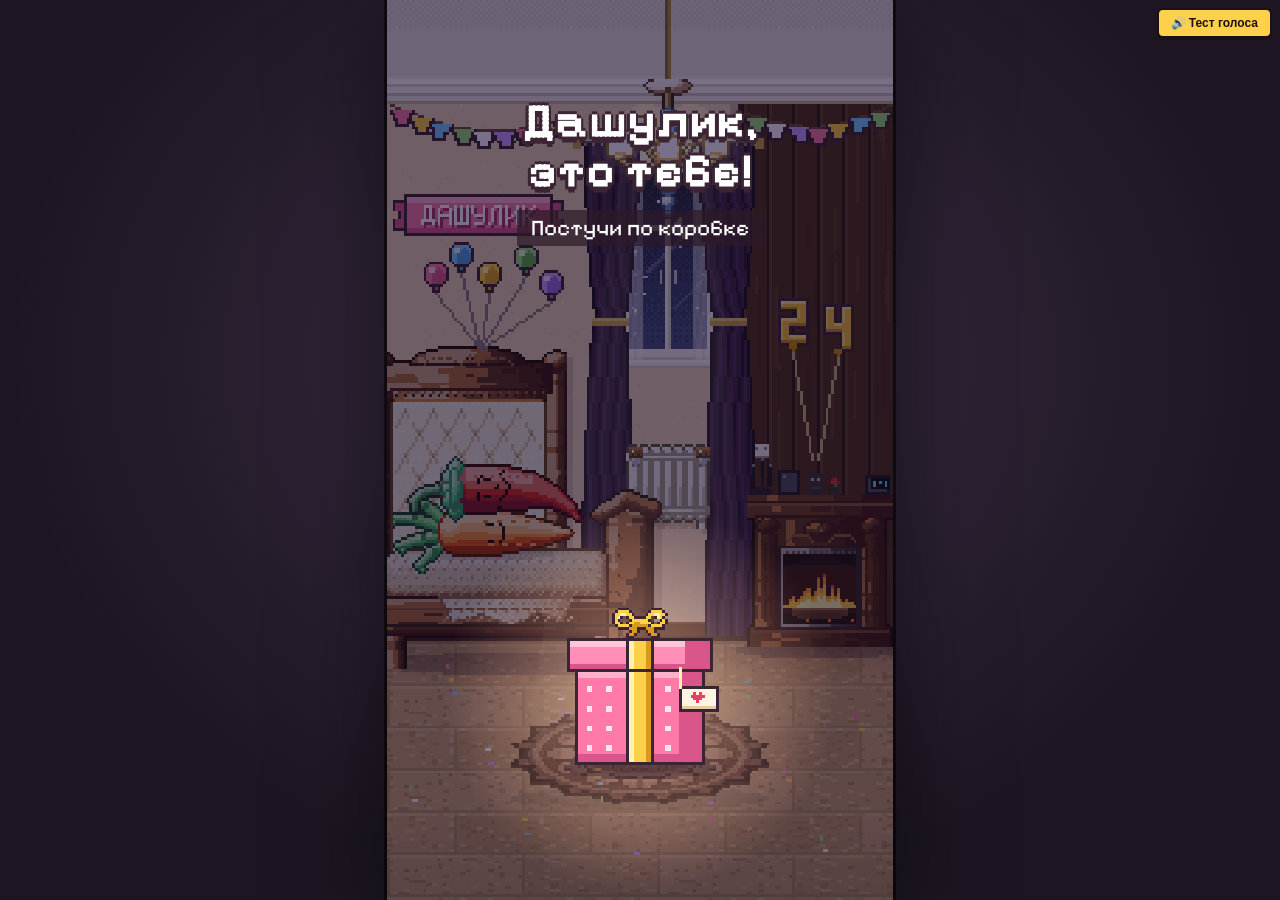
==== fresh.html @ 1e416bcb "Раунд 64: поиск и отладка багов (полноэкранные игры, тапы, меню и таймеры)" ====
<!doctype html>
<html lang="ru"><head><meta charset="utf-8">
<meta name="viewport" content="width=device-width,initial-scale=1,maximum-scale=1,user-scalable=no,viewport-fit=cover">
<meta name="robots" content="noindex, nofollow">
<meta name="theme-color" content="#1d1622"><meta name="apple-mobile-web-app-capable" content="yes"><meta name="mobile-web-app-capable" content="yes">
<meta name="apple-mobile-web-app-status-bar-style" content="black-translucent"><meta name="apple-mobile-web-app-title" content="Абибян">
<link rel="apple-touch-icon" href="apple-touch-icon.png">
<title>Абибян — 21.11 (чистый запуск)</title>
<style>@font-face{font-family:'Pixelify Sans';font-style:normal;font-weight:400;font-display:block;src:url([data-uri]) format('woff2')}@font-face{font-family:'Pixelify Sans';font-style:normal;font-weight:700;font-display:block;src:url([data-uri]) format('woff2')}
:root{--u:2px;--ink:#3b2433;--cream:#fff4e2;--cream2:#f6e3c6;--cream3:#e8cba5;--yel:#ffd04a;--yelD:#d99a1e;--grn:#6cc24a;--grnD:#3f8f3a;--red:#ef5a5a;--redD:#b83a3a;--blu:#59a8ef;--bluD:#2f6fbf;--pur:#9a7ad8;--purD:#6a4ab0}
*{box-sizing:border-box;-webkit-tap-highlight-color:transparent;-webkit-touch-callout:none!important;-webkit-user-select:none!important;user-select:none!important}
input,textarea{-webkit-user-select:text!important;user-select:text!important}
html,body{margin:0;height:100%;min-height:100%;min-height:var(--vh,100%);overflow:hidden;overscroll-behavior:none;background:#1d1622;touch-action:none;-webkit-user-select:none!important;user-select:none!important;-webkit-touch-callout:none!important}
body{font-family:'Pixelify Sans','Trebuchet MS',monospace;color:var(--ink)}
#app{position:fixed;top:0;left:0;right:0;bottom:0;width:100vw;width:100%;height:100%;height:var(--vh,100%);min-height:var(--vh,100%);padding:0!important;margin:0!important;overflow:hidden;background:#1d1622;display:flex;align-items:center;justify-content:center;-webkit-touch-callout:none!important;-webkit-user-select:none!important;user-select:none!important}
#app:before{display:none!important}
#stage{position:absolute!important;top:0!important;left:0!important;right:0!important;bottom:0!important;width:100vw!important;width:100%!important;height:100%!important;height:var(--vh,100%)!important;min-height:var(--vh,100%)!important;max-width:none!important;max-height:none!important;margin:0!important;padding:0!important;box-shadow:none!important;background:#1d1622!important;overflow:hidden;touch-action:none;-webkit-touch-callout:none!important;-webkit-user-select:none!important;user-select:none!important}
#cv{position:absolute!important;top:0!important;left:0!important;right:0!important;bottom:0!important;width:100%!important;height:100%!important;height:var(--vh,100%)!important;min-height:var(--vh,100%)!important;box-shadow:none!important;object-fit:fill!important;image-rendering:pixelated;image-rendering:crisp-edges;touch-action:none;-webkit-touch-callout:none!important;-webkit-user-select:none!important;user-select:none!important;transform:translateZ(0);will-change:transform}
#ui{position:absolute;inset:0;pointer-events:none}
#ui *{pointer-events:auto}
#ui .np,#ui .np *{pointer-events:none}
.hidden{display:none!important}
#view{position:absolute!important;inset:0!important;left:0!important;top:0!important;width:100%!important;height:100%!important;pointer-events:none!important}
#view #fx{position:absolute;inset:0}
#ext{display:none!important}
img.px,canvas.px{image-rendering:pixelated;image-rendering:crisp-edges}
.notch{clip-path:polygon(0 calc(var(--u)*1),calc(var(--u)*1) calc(var(--u)*1),calc(var(--u)*1) 0,calc(100% - calc(var(--u)*1)) 0,calc(100% - calc(var(--u)*1)) calc(var(--u)*1),100% calc(var(--u)*1),100% calc(100% - calc(var(--u)*1)),calc(100% - calc(var(--u)*1)) calc(100% - calc(var(--u)*1)),calc(100% - calc(var(--u)*1)) 100%,calc(var(--u)*1) 100%,calc(var(--u)*1) calc(100% - calc(var(--u)*1)),0 calc(100% - calc(var(--u)*1)))}
.notch2{clip-path:polygon(0 calc(var(--u)*2),calc(var(--u)*1) calc(var(--u)*2),calc(var(--u)*1) calc(var(--u)*1),calc(var(--u)*2) calc(var(--u)*1),calc(var(--u)*2) 0,calc(100% - calc(var(--u)*2)) 0,calc(100% - calc(var(--u)*2)) calc(var(--u)*1),calc(100% - calc(var(--u)*1)) calc(var(--u)*1),calc(100% - calc(var(--u)*1)) calc(var(--u)*2),100% calc(var(--u)*2),100% calc(100% - calc(var(--u)*2)),calc(100% - calc(var(--u)*1)) calc(100% - calc(var(--u)*2)),calc(100% - calc(var(--u)*1)) calc(100% - calc(var(--u)*1)),calc(100% - calc(var(--u)*2)) calc(100% - calc(var(--u)*1)),calc(100% - calc(var(--u)*2)) 100%,calc(var(--u)*2) 100%,calc(var(--u)*2) calc(100% - calc(var(--u)*1)),calc(var(--u)*1) calc(100% - calc(var(--u)*1)),calc(var(--u)*1) calc(100% - calc(var(--u)*2)),0 calc(100% - calc(var(--u)*2)))}
/* HUD */
#hud{position:absolute;top:max(calc(var(--u)*5),calc(env(safe-area-inset-top,0px) + 16px))!important;left:max(calc(var(--u)*2),calc(env(safe-area-inset-left,0px) + 4px))!important;right:max(calc(var(--u)*2),calc(env(safe-area-inset-right,0px) + 4px))!important;display:flex;flex-direction:column;gap:calc(var(--u)*2);transition:opacity .2s}
#hud,#hud .row,#hud .sp,#ghud,#ghud .row,#ghud .sp{pointer-events:none!important}
#hud .pill,#hud .stat,#hud .ibtn,#hud .lvl,#hud .xp,#hud .name{pointer-events:auto!important}
#ghud *{pointer-events:none!important;-webkit-touch-callout:none!important;-webkit-user-select:none!important;user-select:none!important}
#ghud #g-pause,#ghud button.ibtn{pointer-events:auto!important}
.row{display:flex;align-items:center;gap:calc(var(--u)*2)}
.sp{flex:1}
.pill{display:flex;align-items:center;gap:calc(var(--u)*2);height:calc(var(--u)*13);padding:0 calc(var(--u)*3);background:rgba(45,26,40,.78);color:#fff;font-size:calc(var(--u)*8);line-height:1;border:none}
.pill img{width:calc(var(--u)*10);height:calc(var(--u)*10)}
.lvl{position:relative;width:calc(var(--u)*15);height:calc(var(--u)*15);display:flex;align-items:center;justify-content:center;font-size:calc(var(--u)*7.5);font-weight:700;color:var(--ink)}
.lvl img{position:absolute;inset:0;width:calc(var(--u)*15);height:calc(var(--u)*15)}
.lvl b{position:relative;margin-top:calc(var(--u)*1)}
.xp{width:calc(var(--u)*34);height:calc(var(--u)*5);background:rgba(45,26,40,.78);padding:calc(var(--u)*1)}
.xp i{display:block;height:100%;background:linear-gradient(#9fe07a,#6cc24a);width:0}
.name{font-size:calc(var(--u)*8);color:#fff;text-shadow:0 calc(var(--u)*1) 0 #3b2433,calc(var(--u)*1) 0 0 #3b2433,calc(var(--u)*-1) 0 0 #3b2433,0 calc(var(--u)*-1) 0 #3b2433;max-width:calc(var(--u)*58);overflow:hidden;white-space:nowrap;text-overflow:ellipsis}
.stat{position:relative;width:calc(var(--u)*19);height:calc(var(--u)*19);background:rgba(45,26,40,.78);overflow:hidden}
.stat .f{position:absolute;left:calc(var(--u)*1);right:calc(var(--u)*1);bottom:calc(var(--u)*1);background:var(--grn);transition:height .4s}
.stat img{position:absolute;left:calc(var(--u)*3.5);top:calc(var(--u)*3.5);width:calc(var(--u)*12);height:calc(var(--u)*12)}
.stat.low .f{animation:blink .8s steps(2) infinite}
@keyframes blink{50%{opacity:.35}}
.ibtn{width:calc(var(--u)*17);height:calc(var(--u)*17);padding:0;display:flex;align-items:center;justify-content:center;background:var(--yel);border:calc(var(--u)*1) solid var(--ink);box-shadow:inset 0 calc(var(--u)*-2) 0 var(--yelD),inset 0 calc(var(--u)*1) 0 #fff2b0;cursor:pointer}
.ibtn img{width:calc(var(--u)*12);height:calc(var(--u)*12)}
#hud .ibtn{width:max(calc(var(--u)*17),36px);height:max(calc(var(--u)*17),36px)} /* Round 24 (iPhone 17e in Safari: 34 px): a finger needs ≥ 36 px */
.ibtn:active,.btn:active,.abtn:active,.nav:active{transform:translateY(calc(var(--u)*1));box-shadow:inset 0 calc(var(--u)*-1) 0 rgba(0,0,0,.2)}
/* bottom bar */
#ui #bar,#ui #bar .acts{pointer-events:none}
#bar{position:absolute;bottom:max(calc(var(--u)*3),calc(env(safe-area-inset-bottom,0px) + 6px))!important;left:max(calc(var(--u)*2),calc(env(safe-area-inset-left,0px) + 4px))!important;right:max(calc(var(--u)*2),calc(env(safe-area-inset-right,0px) + 4px))!important;height:calc(var(--u)*40);display:flex;align-items:flex-end;justify-content:center;transition:opacity .2s}
.nav{width:calc(var(--u)*22);height:calc(var(--u)*30);padding:0;background:var(--yel);border:calc(var(--u)*1) solid var(--ink);box-shadow:inset 0 calc(var(--u)*-2) 0 var(--yelD),inset 0 calc(var(--u)*1) 0 #fff2b0;display:flex;align-items:center;justify-content:center;cursor:pointer}
.nav img{width:calc(var(--u)*7);height:calc(var(--u)*11)}
.acts{display:flex;gap:calc(var(--u)*3);align-items:flex-end}
.abtn{position:relative;width:calc(var(--u)*30);height:calc(var(--u)*30);padding:0;background:#fff4e2;border:calc(var(--u)*1) solid var(--ink);box-shadow:inset 0 calc(var(--u)*-2) 0 var(--cream3),inset 0 calc(var(--u)*1) 0 #fff;display:flex;align-items:center;justify-content:center;cursor:pointer}
.abtn img{width:calc(var(--u)*20);height:calc(var(--u)*20)}
.abtn.on{background:var(--yel);box-shadow:inset 0 calc(var(--u)*-2) 0 var(--yelD),inset 0 calc(var(--u)*1) 0 #fff2b0}
.abtn .lab{position:absolute;bottom:calc(var(--u)*-1);left:50%;transform:translate(-50%,100%);font-size:calc(var(--u)*6);color:#fff;white-space:nowrap;text-shadow:0 calc(var(--u)*1) 0 #3b2433,calc(var(--u)*1) 0 0 #3b2433,calc(var(--u)*-1) 0 0 #3b2433,0 calc(var(--u)*-1) 0 #3b2433;display:none}
.badge{position:absolute;top:calc(var(--u)*-3);right:calc(var(--u)*-3);min-width:calc(var(--u)*9);height:calc(var(--u)*9);padding:0 calc(var(--u)*1.5);background:var(--red);color:#fff;font-size:calc(var(--u)*6.5);display:flex;align-items:center;justify-content:center;border:calc(var(--u)*1) solid var(--ink)}
.carousel{display:flex;align-items:center;gap:calc(var(--u)*1)}
.carousel .slot{position:relative;width:calc(var(--u)*36);height:calc(var(--u)*34);display:flex;align-items:center;justify-content:center;background:rgba(255,244,226,.92);border:calc(var(--u)*1) solid var(--ink);box-shadow:inset 0 calc(var(--u)*-2) 0 var(--cream3);touch-action:none;cursor:grab}
.carousel .slot img{width:calc(var(--u)*32);height:calc(var(--u)*32)}
.carousel .slot.empty img{opacity:.25}
.carousel .arr{width:calc(var(--u)*14);height:calc(var(--u)*22);padding:0;background:var(--yel);border:calc(var(--u)*1) solid var(--ink);box-shadow:inset 0 calc(var(--u)*-2) 0 var(--yelD);display:flex;align-items:center;justify-content:center;cursor:pointer}
.carousel .arr img{width:calc(var(--u)*5);height:calc(var(--u)*8)}
.flabel{position:absolute;left:50%;bottom:calc(var(--u)*41);transform:translateX(-50%);white-space:nowrap;font-size:calc(var(--u)*7);color:#fff;text-shadow:0 calc(var(--u)*1) 0 #3b2433,calc(var(--u)*1) 0 0 #3b2433,calc(var(--u)*-1) 0 0 #3b2433,0 calc(var(--u)*-1) 0 #3b2433;pointer-events:none}
/* room title */
#roomt{position:absolute;left:50%;top:max(calc(var(--u)*44),calc(env(safe-area-inset-top,0px) + 80px))!important;transform:translateX(-50%);font-size:calc(var(--u)*9);color:#fff;padding:calc(var(--u)*2) calc(var(--u)*6);background:rgba(45,26,40,.7);opacity:0;transition:opacity .4s;pointer-events:none!important}
#roomt.show{opacity:1}
/* bubbles */
.bubble{position:absolute;transform:translate(-50%,-100%);padding-bottom:calc(var(--u)*3);max-width:calc(var(--u)*124);width:max-content;pointer-events:none!important;animation:pop .18s ease-out}
.bubble .bi{background:#fff;border:calc(var(--u)*1) solid var(--ink);padding:calc(var(--u)*2) calc(var(--u)*4) calc(var(--u)*2.5);font-size:calc(var(--u)*7.5);line-height:1.15;text-align:center}
.bubble:after{content:'';position:absolute;left:calc(50% + var(--tx,0px));bottom:0;width:calc(var(--u)*7);height:calc(var(--u)*4);margin-left:calc(var(--u)*-3.5);background:url("data:image/svg+xml,%3Csvg xmlns='http://www.w3.org/2000/svg' viewBox='0 0 7 4' shape-rendering='crispEdges'%3E%3Cpath fill='%233b2433' d='M0 0h1v1H0zM6 0h1v1H6zM1 1h1v1H1zM5 1h1v1H5zM2 2h1v1H2zM4 2h1v1H4zM3 3h1v1H3z'/%3E%3Cpath fill='%23fff' d='M1 0h5v1H1zM2 1h3v1H2zM3 2h1v1H3z'/%3E%3C/svg%3E") no-repeat;background-size:100% 100%;image-rendering:pixelated}
@keyframes pop{from{transform:translate(-50%,-90%) scale(.6);opacity:0}to{transform:translate(-50%,-100%) scale(1);opacity:1}}
.want{position:absolute;width:calc(var(--u)*24);height:calc(var(--u)*22);animation:bob 1.6s ease-in-out infinite;cursor:pointer}
.want .wi{position:absolute;inset:0;background:#fff;border:calc(var(--u)*1) solid var(--ink);display:flex;align-items:center;justify-content:center}
.want img{width:calc(var(--u)*16);height:calc(var(--u)*16)}
.want:after{content:'';position:absolute;left:calc(var(--u)*1);bottom:calc(var(--u)*-5);width:calc(var(--u)*4);height:calc(var(--u)*4);background:#fff;border:calc(var(--u)*1) solid var(--ink)}
.want.l:after{left:auto;right:calc(var(--u)*1)}.want.c:after{left:calc(var(--u)*9)}
.want .pr{position:absolute;bottom:calc(var(--u)*-1);right:calc(var(--u)*-1);font-size:calc(var(--u)*6);background:var(--yel);border:calc(var(--u)*1) solid var(--ink);padding:0 calc(var(--u)*1)}
@keyframes bob{50%{transform:translateY(calc(var(--u)*-2))}}
.float{position:absolute;transform:translate(-50%,-50%);font-size:calc(var(--u)*9);font-weight:700;color:#fff;display:flex;align-items:center;gap:calc(var(--u)*1);text-shadow:0 calc(var(--u)*1) 0 #3b2433,calc(var(--u)*1) 0 0 #3b2433,calc(var(--u)*-1) 0 0 #3b2433,0 calc(var(--u)*-1) 0 #3b2433,calc(var(--u)*1) calc(var(--u)*1) 0 #3b2433;pointer-events:none!important;animation:fup 1.1s ease-out forwards;white-space:nowrap}
.float img{width:calc(var(--u)*9);height:calc(var(--u)*9)}
@keyframes fup{0%{opacity:0;margin-top:calc(var(--u)*4)}15%{opacity:1;margin-top:0}100%{opacity:0;margin-top:calc(var(--u)*-22)}}
/* toasts */
#toasts{position:absolute;left:0;right:0;top:max(calc(var(--u)*44),calc(env(safe-area-inset-top,0px) + 80px))!important;display:flex;flex-direction:column;align-items:center;gap:calc(var(--u)*2);pointer-events:none!important}
.toast{display:flex;align-items:center;gap:calc(var(--u)*3);max-width:calc(var(--u)*168);padding:calc(var(--u)*3) calc(var(--u)*5);background:rgba(45,26,40,.92);color:#fff;font-size:calc(var(--u)*7.5);line-height:1.15;animation:tin .25s ease-out,tout .3s ease-in 2.6s forwards;pointer-events:none!important}
.toast img{width:calc(var(--u)*12);height:calc(var(--u)*12);flex:none}
.toast.gold{background:linear-gradient(#ffe07a,#f2bf33);color:var(--ink)}
@keyframes tin{from{transform:translateY(calc(var(--u)*-6));opacity:0}}
@keyframes tout{to{transform:translateY(calc(var(--u)*-6));opacity:0}}
/* buttons */
.btn{display:inline-flex;align-items:center;justify-content:center;gap:calc(var(--u)*2);min-height:calc(var(--u)*17);padding:0 calc(var(--u)*6);font-family:inherit;font-size:calc(var(--u)*8);color:var(--ink);background:var(--yel);border:calc(var(--u)*1) solid var(--ink);box-shadow:inset 0 calc(var(--u)*-2) 0 var(--yelD),inset 0 calc(var(--u)*1) 0 #fff2b0;cursor:pointer;white-space:nowrap}
.btn img{width:calc(var(--u)*9);height:calc(var(--u)*9)}
.btn.g{background:var(--grn);color:#fff;box-shadow:inset 0 calc(var(--u)*-2) 0 var(--grnD),inset 0 calc(var(--u)*1) 0 #a8e88a;text-shadow:0 calc(var(--u)*1) 0 rgba(0,0,0,.25)}
.btn.r{background:var(--red);color:#fff;box-shadow:inset 0 calc(var(--u)*-2) 0 var(--redD),inset 0 calc(var(--u)*1) 0 #ffa0a0}
.btn.b{background:var(--blu);color:#fff;box-shadow:inset 0 calc(var(--u)*-2) 0 var(--bluD),inset 0 calc(var(--u)*1) 0 #a8d4ff}
.btn.w{background:#fff;box-shadow:inset 0 calc(var(--u)*-2) 0 var(--cream3)}
.btn[disabled]{filter:grayscale(.8);opacity:.6;cursor:default}
.btn.sm{min-height:calc(var(--u)*13);font-size:calc(var(--u)*7);padding:0 calc(var(--u)*3)}
.x{width:calc(var(--u)*15);height:calc(var(--u)*15);padding:0;background:var(--red);border:calc(var(--u)*1) solid var(--ink);box-shadow:inset 0 calc(var(--u)*-2) 0 var(--redD);color:#fff;font-family:inherit;font-size:calc(var(--u)*9);line-height:1;cursor:pointer;display:flex;align-items:center;justify-content:center}
/* sheet */
#sheet{position:absolute;left:0;right:0;bottom:0;height:calc(var(--u)*176);padding-bottom:max(env(safe-area-inset-bottom,0px),8px)!important;background:var(--cream);border-top:calc(var(--u)*1) solid var(--ink);box-shadow:0 calc(var(--u)*-2) 0 rgba(59,36,51,.25);display:flex;flex-direction:column;transform:translateY(102%);transition:transform .25s ease-out;touch-action:pan-y!important}
#sheet.open{transform:none}
.sh-head{display:flex;align-items:center;gap:calc(var(--u)*3);padding:calc(var(--u)*3) calc(var(--u)*4) calc(var(--u)*2)}
.sh-title{font-size:calc(var(--u)*10);font-weight:700;flex:1;white-space:nowrap;overflow:hidden;text-overflow:ellipsis}
.sh-head .pill{background:var(--ink)}
.tabs{display:flex;gap:calc(var(--u)*1.5);padding:0 calc(var(--u)*3) calc(var(--u)*2);overflow-x:auto;scrollbar-width:none;touch-action:pan-x!important;-webkit-overflow-scrolling:touch!important;overscroll-behavior-x:contain}
.tabs::-webkit-scrollbar{display:none}
.tabs.subs{flex-wrap:wrap;padding:0 0 calc(var(--u)*3);margin:0;gap:calc(var(--u)*1.5)}
.tabs.subs .tab{height:calc(var(--u)*13);font-size:calc(var(--u)*6.5)}
.tab{flex:1 0 auto;justify-content:center;display:flex;align-items:center;gap:calc(var(--u)*1.5);height:calc(var(--u)*15);padding:0 calc(var(--u)*2.5);font-family:inherit;font-size:calc(var(--u)*7.5);background:var(--cream2);color:var(--ink);border:calc(var(--u)*1) solid var(--ink);box-shadow:inset 0 calc(var(--u)*-2) 0 var(--cream3);cursor:pointer}
.tab img{width:calc(var(--u)*10);height:calc(var(--u)*10)}
.tab.on{background:var(--yel);box-shadow:inset 0 calc(var(--u)*-2) 0 var(--yelD)}
.tabs.many{gap:calc(var(--u)*1)}
.tabs.many .tab{padding:0 calc(var(--u)*1.5);gap:calc(var(--u)*1);font-size:calc(var(--u)*6.5)}
.tabs.many .tab img{width:calc(var(--u)*8);height:calc(var(--u)*8)}
.sh-body{flex:1;overflow-y:auto;padding:calc(var(--u)*2) calc(var(--u)*4) calc(var(--u)*6);scrollbar-width:thin;touch-action:pan-y!important;-webkit-overflow-scrolling:touch!important;overscroll-behavior-y:contain}
.grid{display:grid;grid-template-columns:repeat(3,1fr);gap:calc(var(--u)*3)}
.card{position:relative;display:flex;flex-direction:column;align-items:center;gap:calc(var(--u)*1.5);padding:calc(var(--u)*3) calc(var(--u)*2) calc(var(--u)*3);background:#fff;border:calc(var(--u)*1) solid var(--cream3);box-shadow:inset 0 calc(var(--u)*-2) 0 var(--cream2);text-align:center;cursor:pointer}
.card.sel{border-color:var(--ink);background:#fffbe8}
.card.wearing{background:#eaf8e0;border-color:var(--grnD)}
.card img.ic{width:calc(var(--u)*32);height:calc(var(--u)*32)}
.card .nm{font-size:calc(var(--u)*6.5);line-height:1.1;min-height:calc(var(--u)*14);display:flex;align-items:center}
.card .stp{font-size:calc(var(--u)*5.5);line-height:1.1;color:var(--ink2,#7a5a6a);margin-top:calc(var(--u)*-1)}
.card .cnt{position:absolute;top:calc(var(--u)*2);right:calc(var(--u)*2);font-size:calc(var(--u)*6.5);background:var(--ink);color:#fff;padding:0 calc(var(--u)*2)}
.card .lock{position:absolute;inset:0;background:rgba(255,244,226,.72);display:flex;flex-direction:column;align-items:center;justify-content:flex-start;padding-top:calc(var(--u)*9);font-size:calc(var(--u)*6.5);gap:calc(var(--u)*1)}
.card .lock b{font-weight:400;background:var(--ink);color:#fff;padding:0 calc(var(--u)*2);line-height:1.3}
.card .lock img{width:calc(var(--u)*14);height:calc(var(--u)*14)}
.card .btn{width:100%;padding:0 calc(var(--u)*2)}
.list{display:flex;flex-direction:column;gap:calc(var(--u)*3)}
.li{display:flex;align-items:center;gap:calc(var(--u)*4);padding:calc(var(--u)*3) calc(var(--u)*4);background:#fff;border:calc(var(--u)*1) solid var(--cream3);box-shadow:inset 0 calc(var(--u)*-2) 0 var(--cream2)}
.li img.ic{width:calc(var(--u)*24);height:calc(var(--u)*24);flex:none}
.li .tx{flex:1;min-width:0}
.li .t1{font-size:calc(var(--u)*8);font-weight:700;color:var(--ink)!important}
.li .t2{font-size:calc(var(--u)*6.5);color:var(--ink)!important;opacity:.8;line-height:1.15}
.li.done{background:#eaf8e0}
.pbar{height:calc(var(--u)*5);margin-top:calc(var(--u)*1.5);background:var(--cream2);border:calc(var(--u)*1) solid var(--cream3)}
.pbar i{display:block;height:100%;background:var(--grn)}
.hint{font-size:calc(var(--u)*6.5);opacity:.75;padding:calc(var(--u)*2) 0 0;text-align:center}
/* friend bubble + card + duel HUD */
.bubble.fb .bi{background:#fff4dc}
.bubble.fb:after{filter:sepia(.35)}
.mbox img.fport{height:calc(var(--u)*60);width:auto;image-rendering:pixelated}
.mbox .fbt{display:flex;flex-direction:column;gap:calc(var(--u)*3);width:100%}
.mbox .fbt .btn{width:100%}
.mbox .fbt .btn small{font-size:calc(var(--u)*6.5);opacity:.85}
.mbox .fsc{font-size:calc(var(--u)*7);opacity:.75}
.mbox .fhead{display:flex;align-items:center;gap:calc(var(--u)*5);width:100%}
.mbox .fhead img.fport{height:calc(var(--u)*48)}
.mbox .fst{flex:1;min-width:0;display:flex;flex-direction:column;align-items:flex-start;gap:calc(var(--u)*1.5);text-align:left}
.mbox .fst b{font-size:calc(var(--u)*9);line-height:1.1}
.mbox .fst small{font-size:calc(var(--u)*6.5);opacity:.8;line-height:1.15}
.mbox .fhearts{display:flex;gap:calc(var(--u)*1)}
.mbox .fhearts img{width:calc(var(--u)*9);height:calc(var(--u)*9);image-rendering:pixelated}
.mbox .fhearts img.off{filter:grayscale(1) brightness(1.3);opacity:.35}
.mbox .fbar{width:100%;height:calc(var(--u)*5);background:var(--cream2);border:calc(var(--u)*1) solid var(--ink)}
.mbox .fbar i{display:block;height:100%;background:#ff6f9e;box-shadow:inset 0 calc(var(--u)*-1) 0 #d84a7a}
.mbox .finfo{width:100%;display:flex;flex-direction:column;gap:calc(var(--u)*1);font-size:calc(var(--u)*7.5);line-height:1.3;text-align:left;background:#fff;border:calc(var(--u)*1) solid var(--cream3);padding:calc(var(--u)*2) calc(var(--u)*3)}
.mbox .finfo img{width:calc(var(--u)*10);height:calc(var(--u)*10);vertical-align:calc(var(--u)*-2);image-rendering:pixelated;margin-right:calc(var(--u)*1)}
.mbox .finfo .md-happy{color:#d0306a}.mbox .finfo .md-sulky{color:#5a5a8a}
.mbox .fsc img{width:calc(var(--u)*9);height:calc(var(--u)*9);vertical-align:calc(var(--u)*-2);image-rendering:pixelated}
.mbox .fgrid{display:grid;grid-template-columns:repeat(3,1fr);gap:calc(var(--u)*3);width:100%;max-height:calc(var(--u)*150);overflow-y:auto;touch-action:pan-y!important;-webkit-overflow-scrolling:touch!important;overscroll-behavior-y:contain}
.mbox .fgrid .btn.fd{flex-direction:column;padding:calc(var(--u)*3) calc(var(--u)*2);gap:calc(var(--u)*1);min-width:0}
.mbox .fgrid .btn.fd img{width:calc(var(--u)*16);height:calc(var(--u)*16);image-rendering:pixelated}
.mbox .fgrid .btn.fd span{font-size:calc(var(--u)*6.5);line-height:1.1}
.mbox .fgrid .btn.fd small{font-size:calc(var(--u)*6);opacity:.8}
.mbox .fgrid .btn.fd{position:relative;background:#fff;box-shadow:inset 0 calc(var(--u)*-2) 0 var(--cream3)}
.mbox .fgrid .btn.fd.fav{background:#ffe27a;box-shadow:inset 0 calc(var(--u)*-2) 0 var(--yelD),0 0 0 calc(var(--u)*1) #ff9a3a}
.mbox .fgrid .btn.fd.like{background:#ffd6e4;box-shadow:inset 0 calc(var(--u)*-2) 0 #f0a0bc}
.mbox .fgrid .btn.fd.bad{background:#e6e0dc;box-shadow:inset 0 calc(var(--u)*-2) 0 #c8beb8;opacity:.7}
.mbox .fgrid .btn.fd .tg{position:absolute;top:calc(var(--u)*1);left:calc(var(--u)*2);font-style:normal;font-size:calc(var(--u)*8);line-height:1}
.mbox .fgrid .btn.fd.fav .tg{color:#e07a00}.mbox .fgrid .btn.fd.like .tg{color:#e0407a}.mbox .fgrid .btn.fd.bad .tg{color:#8a2a2a}
.mbox .fgrid .btn.fd .wt{position:absolute;top:calc(var(--u)*-2);right:calc(var(--u)*-1);font-style:normal;font-size:calc(var(--u)*5.5);line-height:1;padding:calc(var(--u)*1) calc(var(--u)*2);background:#ff5c8a;color:#fff;border:calc(var(--u)*1) solid var(--ink)}
.mbox .duo{display:flex;align-items:center;justify-content:center;gap:calc(var(--u)*4)}
.mbox .duo img{height:calc(var(--u)*48);width:auto;image-rendering:pixelated}
.mbox .duo b{font-size:calc(var(--u)*15)}
#ghud .duel{display:flex;align-items:center;gap:calc(var(--u)*2);flex:1;justify-content:center}
#ghud .duel .pill{gap:calc(var(--u)*3)}
#ghud .duel .nm{font-size:calc(var(--u)*6.5);max-width:calc(var(--u)*40);overflow:hidden;text-overflow:ellipsis;white-space:nowrap}
#ghud .duel b{font-size:calc(var(--u)*10)}
#ghud .duel .vs{font-size:calc(var(--u)*10);color:#fff;text-shadow:0 calc(var(--u)*1) 0 var(--ink)}
#ghud .duel .bump{animation:dbump .25s ease-out}
@keyframes dbump{40%{transform:scale(1.2)}}
/* modal */
#modalw{position:fixed;top:0;left:0;right:0;bottom:0;height:var(--vh,100%);pointer-events:none;z-index:90}
#modal{position:fixed;top:0;left:0;right:0;bottom:0;width:100vw;width:100%;height:100%;height:var(--vh,100%);min-height:var(--vh,100%);background:rgba(25,12,22,.6);display:flex;align-items:center;justify-content:center;animation:fin .15s;z-index:91;pointer-events:auto}
@keyframes fin{from{opacity:0}}
.mbox{width:calc(var(--u)*156);max-height:min(calc(var(--u)*290),calc(100vh - calc(var(--u)*16) - env(safe-area-inset-top,0px) - env(safe-area-inset-bottom,0px)));overflow:auto;background:var(--cream);border:calc(var(--u)*1) solid var(--ink);padding:calc(var(--u)*6);display:flex;flex-direction:column;align-items:center;gap:calc(var(--u)*4);text-align:center;box-shadow:inset 0 calc(var(--u)*-3) 0 var(--cream3);animation:mpop .2s ease-out;padding-bottom:max(calc(var(--u)*6),env(safe-area-inset-bottom,0px));touch-action:pan-y!important;-webkit-overflow-scrolling:touch!important;overscroll-behavior-y:contain}
@keyframes mpop{from{transform:scale(.85);opacity:0}}
.mbox h2{margin:0;font-size:calc(var(--u)*11);line-height:1.1}
.mbox p{margin:0;font-size:calc(var(--u)*8);line-height:1.25}
.mbox .big{font-size:calc(var(--u)*14);font-weight:700;display:flex;align-items:center;gap:calc(var(--u)*2)}
.mbox .big img{width:calc(var(--u)*14);height:calc(var(--u)*14)}
.mbox .bt{display:flex;gap:calc(var(--u)*3);flex-wrap:wrap;justify-content:center}
.mbox textarea{width:100%;height:calc(var(--u)*46);resize:none;font-family:'Courier New',monospace;font-size:max(16px,calc(var(--u)*6));line-height:1.2;padding:calc(var(--u)*2) calc(var(--u)*3);border:calc(var(--u)*1) solid var(--ink);background:#fff;color:var(--ink);outline:none;word-break:break-all;-webkit-user-select:text;user-select:text;touch-action:auto}
.mbox input[type=text]{width:100%;height:calc(var(--u)*18);font-family:inherit;font-size:calc(var(--u)*9);padding:0 calc(var(--u)*4);border:calc(var(--u)*1) solid var(--ink);background:#fff;color:var(--ink);outline:none;-webkit-user-select:text;user-select:text}
.mbox img.hero{width:calc(var(--u)*64);height:calc(var(--u)*64)}
.mbox .photo{width:calc(var(--u)*136);border:calc(var(--u)*1) solid var(--ink);image-rendering:pixelated;-webkit-touch-callout:default;-webkit-user-select:auto;user-select:auto}
.kv{display:grid;grid-template-columns:1fr auto;gap:calc(var(--u)*1.5) calc(var(--u)*6);width:100%;font-size:calc(var(--u)*7.5);text-align:left}
.kv b{text-align:right}
.toggle{display:flex;align-items:center;justify-content:space-between;width:100%;font-size:calc(var(--u)*8);padding:calc(var(--u)*2) 0}
/* game HUD */
#ghud{position:absolute;top:max(calc(var(--u)*2),calc(env(safe-area-inset-top,0px) + 6px))!important;left:max(calc(var(--u)*2),calc(env(safe-area-inset-left,0px) + 4px))!important;right:max(calc(var(--u)*2),calc(env(safe-area-inset-right,0px) + 4px))!important;display:flex;align-items:center;gap:calc(var(--u)*2)}
#ghud .pill{font-size:calc(var(--u)*7.5)}
#ghud .hearts{display:flex;gap:calc(var(--u)*1)}
#ghud .hearts img{width:calc(var(--u)*10);height:calc(var(--u)*10)}
#ghud .prog{flex:1;height:calc(var(--u)*7);background:rgba(45,26,40,.78);padding:calc(var(--u)*1)}
#ghud .prog i{display:block;height:100%;background:linear-gradient(#ffe07a,#f2bf33);width:0;transition:width .2s}
#gmsg{position:absolute;left:0;right:0;top:calc(var(--u)*120);text-align:center;font-size:calc(var(--u)*14);font-weight:700;color:#fff;text-shadow:0 calc(var(--u)*1) 0 #3b2433,calc(var(--u)*1) 0 0 #3b2433,calc(var(--u)*-1) 0 0 #3b2433,0 calc(var(--u)*-1) 0 #3b2433,calc(var(--u)*1) calc(var(--u)*1) 0 #3b2433,calc(var(--u)*2) calc(var(--u)*2) 0 rgba(0,0,0,.25);pointer-events:none!important;animation:gm 1.3s ease-out forwards}
#gmsg small{display:block;font-size:calc(var(--u)*8);margin-top:calc(var(--u)*2)}
@keyframes gm{0%{transform:scale(.5);opacity:0}15%{transform:scale(1.1);opacity:1}25%{transform:scale(1)}80%{opacity:1}100%{opacity:0;transform:translateY(calc(var(--u)*-10))}}
.gbtns{position:absolute;left:0;right:0;bottom:max(calc(var(--u)*6),calc(env(safe-area-inset-bottom,0px) + 8px))!important;display:flex;justify-content:center;gap:calc(var(--u)*6)}
.pad{width:calc(var(--u)*40);height:calc(var(--u)*40);background:rgba(255,244,226,.85);border:calc(var(--u)*1) solid var(--ink);box-shadow:inset 0 calc(var(--u)*-2) 0 var(--cream3);display:flex;align-items:center;justify-content:center}
.pad img{width:calc(var(--u)*9);height:calc(var(--u)*14)}
/* tall layout: HUD and bar live on their own panels */
.tall #hud .stat,.tall #hud .xp,.tall #hud .pill{background:#4b3346}
.tall #hud .stat{box-shadow:inset 0 0 0 calc(var(--u)*1) #5f455a}
.tall #hud .name{text-shadow:none}
.tall #ghud{top:max(calc(var(--ct) / 2 - var(--u) * 8.5),env(safe-area-inset-top,0px))}
.tall #ghud .prog,.tall #ghud .pill{background:#4b3346}
#ghint{display:none}
.tall #ghint{display:flex;align-items:center;justify-content:center;position:absolute;left:0;right:0;bottom:0;height:calc(var(--sh) - var(--ct) - var(--u) * 320);font-size:calc(var(--u)*7);color:rgba(255,244,226,.6);pointer-events:none!important}
#gtip{position:absolute;left:0;right:0;top:calc(var(--u)*200);text-align:center;font-size:calc(var(--u)*9);font-weight:700;color:#fff;text-shadow:0 calc(var(--u)*1) 0 #3b2433,calc(var(--u)*1) 0 0 #3b2433,calc(var(--u)*-1) 0 0 #3b2433,0 calc(var(--u)*-1) 0 #3b2433,calc(var(--u)*1) calc(var(--u)*1) 0 #3b2433;animation:tipb 1.1s ease-in-out infinite}
@keyframes tipb{50%{transform:translateY(calc(var(--u)*-2));opacity:.75}}
/* growth button, growth sheet & daily tasks */
.gbtn{position:relative}
.gbtn img{margin-top:calc(var(--u)*-4)}
.gbtn .gb{position:absolute;left:calc(var(--u)*2);right:calc(var(--u)*2);bottom:calc(var(--u)*2);height:calc(var(--u)*2.5);background:#3b2433}
.gbtn .gb b{display:block;height:100%;width:0;background:#7be05a}
.gtop{display:flex;gap:calc(var(--u)*4);align-items:center;padding:calc(var(--u)*3) calc(var(--u)*4);margin-bottom:calc(var(--u)*2);background:#fff;border:calc(var(--u)*1) solid var(--cream3);box-shadow:inset 0 calc(var(--u)*-2) 0 var(--cream2)}
.gtop .gport{width:calc(var(--u)*48);height:calc(var(--u)*48);flex:none}
.gtop .tx{flex:1;min-width:0}
.gtop .t1{font-size:calc(var(--u)*9);font-weight:700}
.gtop .t2{font-size:calc(var(--u)*6.5);opacity:.85;margin-top:calc(var(--u)*1.5)}
.gtoday{margin-bottom:calc(var(--u)*3);background:#f2fbe8}
.li .okm{font-size:calc(var(--u)*10);color:var(--grnD);padding:0 calc(var(--u)*2)}
.li.cur{border-color:var(--grnD);background:#fffbe8}
.li.locked img.ic{filter:grayscale(.7);opacity:.7}
.card .lock.age b{background:var(--grnD)}
.mbox .unl{font-size:calc(var(--u)*6.5);opacity:.85;line-height:1.25}
/* HUD reward feedback */
#h-coins.up{animation:cup .38s ease-out}
#h-coins.down{animation:cdown .32s ease-out}
.stat.gain{animation:sgain .5s ease-out}
@keyframes cup{30%{transform:scale(1.16);filter:brightness(1.35)}}
@keyframes cdown{25%{transform:translateX(calc(var(--u)*-1.5))}50%{transform:translateX(calc(var(--u)*1.5))}75%{transform:translateX(calc(var(--u)*-0.8))}}
@keyframes sgain{30%{transform:scale(1.12);filter:brightness(1.3)}}
@media (prefers-reduced-motion:reduce){#h-coins.up,#h-coins.down,.stat.gain{animation:none}}
/* Round 7 #4: the tutorial card above the bottom bar (above the sheet while one is open); the button it talks about glows */
#tut{position:absolute;left:calc(var(--u)*6);right:calc(var(--u)*6);top:calc(calc(var(--u)*43) + env(safe-area-inset-top,0px));padding:calc(var(--u)*4) calc(var(--u)*6);background:#fff4e2;border:calc(var(--u)*1) solid var(--ink);box-shadow:0 calc(var(--u)*2) 0 rgba(59,36,51,.35);color:var(--ink);font-size:calc(var(--u)*7.5);line-height:1.2;animation:tin .25s ease-out;z-index:5}
/* Round 23: the card sits under the HUD (was over the bottom bar — it covered Абибян and his bubble on short phones); toasts and the room name go under it */
#ui.tutting #toasts,#ui.tutting #roomt{top:calc(calc(var(--u)*46) + env(safe-area-inset-top,0px) + var(--tuth,0px))}
#tut.hidden{display:none}
#tut .tn{font-size:calc(var(--u)*6);opacity:.6;margin-bottom:calc(var(--u)*1)}
#tut .tb{display:flex;justify-content:flex-end;gap:calc(var(--u)*3);margin-top:calc(var(--u)*3)}
#tut .btn.sure{background:#ffd2c8;color:#8a2a22}
.tut-hi{animation:tutHi 1s ease-in-out infinite;position:relative;z-index:4}
@keyframes tutHi{0%,100%{box-shadow:0 0 0 calc(var(--u)*1) #ffd23a,0 0 0 calc(var(--u)*2) var(--ink)}50%{box-shadow:0 0 0 calc(var(--u)*3) #ffd23a,0 0 0 calc(var(--u)*4) var(--ink)}}

/* Round 16: the album page — polaroid grid, «Сделать фото», the gag map */
.alb-shot{display:flex;align-items:center;justify-content:center;gap:calc(var(--u)*2);width:100%;margin:0 0 calc(var(--u)*3)}
.alb-shot img{width:calc(var(--u)*10);height:calc(var(--u)*10)}
.alb{display:grid;grid-template-columns:repeat(3,1fr);gap:calc(var(--u)*3)}
.alb .ph{background:#fffaf0;border:calc(var(--u)*1) solid var(--ink);padding:calc(var(--u)*2) calc(var(--u)*2) calc(var(--u)*1.5);box-shadow:0 calc(var(--u)*1.5) 0 rgba(59,36,51,.25);cursor:pointer;min-width:0}
.alb .ph:nth-child(3n+1){transform:rotate(-1.5deg)}
.alb .ph:nth-child(3n){transform:rotate(1.5deg)}
.alb .ph img{display:block;width:100%;aspect-ratio:1;image-rendering:pixelated}
.alb .ph .pt{font-size:calc(var(--u)*5.5);font-weight:700;line-height:1.1;margin-top:calc(var(--u)*1.5);white-space:nowrap;overflow:hidden;text-overflow:ellipsis}
.alb .ph .pd{font-size:calc(var(--u)*4.5);opacity:.65}
.gm-room{margin:calc(var(--u)*3) 0 0}
.gm-t{font-size:calc(var(--u)*7);font-weight:700;margin:0 0 calc(var(--u)*1.5)}
.gm-grid{display:grid;grid-template-columns:repeat(4,1fr);gap:calc(var(--u)*2)}
.gm{display:flex;flex-direction:column;align-items:center;gap:calc(var(--u)*1);padding:calc(var(--u)*1.5);background:#efe6ef;border:calc(var(--u)*1) solid var(--cream3);cursor:pointer;min-width:0}
.gm img{width:100%;aspect-ratio:1;image-rendering:pixelated;display:block}
.gm .gi{position:relative;display:block;width:100%}
.gm .gq{display:block;width:100%;aspect-ratio:1;background:#3a2a44}
.gm:not(.on) .gi::after{content:'?';position:absolute;inset:0;display:flex;align-items:center;justify-content:center;font-size:calc(var(--u)*16);font-weight:700;color:rgba(255,236,190,.9);text-shadow:0 calc(var(--u)*1) 0 #1d1622}
.gm b{font-size:calc(var(--u)*5);line-height:1.1;white-space:nowrap;overflow:hidden;text-overflow:ellipsis;max-width:100%}
.gm:not(.on) b{font-size:calc(var(--u)*7);color:#7a5a6a}
.gm.on{background:#fff;border-color:var(--grnD,#4a9a3a)}
.gm-n{font-size:calc(var(--u)*7.5);font-weight:700;opacity:1;padding:0 0 calc(var(--u)*1)}

/* Round 17: a stage gift in the wardrobe */
.card .gtag{font-size:calc(var(--u)*4.8);line-height:1.1;color:#b0306a;font-weight:700}
/* Round 18: the weekly tournament — the tab head, the table rows (his row gold), the line in the results window */
.thead{display:flex;align-items:center;gap:calc(var(--u)*4);padding:calc(var(--u)*3) calc(var(--u)*4);margin-bottom:calc(var(--u)*3);background:#fff4cf;border:calc(var(--u)*1) solid #e8c35a;box-shadow:inset 0 calc(var(--u)*-2) 0 #f3d98a}
.thead img.ic{width:calc(var(--u)*24);height:calc(var(--u)*24);flex:none}
.thead .tx{flex:1;min-width:0}
.thead .t1{font-size:calc(var(--u)*8.5);font-weight:700}
.thead .t2{font-size:calc(var(--u)*6.5);line-height:1.2}
.tlist{display:flex;flex-direction:column;gap:calc(var(--u)*2);width:100%}
.trow{display:flex;align-items:center;gap:calc(var(--u)*3);padding:calc(var(--u)*1.5) calc(var(--u)*4) calc(var(--u)*1.5) calc(var(--u)*3);background:#fff;border:calc(var(--u)*1) solid var(--cream3);box-shadow:inset 0 calc(var(--u)*-2) 0 var(--cream2);font-size:calc(var(--u)*7.5);text-align:left}
.trow .pl{width:calc(var(--u)*9);text-align:center;font-size:calc(var(--u)*9)}
.trow img{width:calc(var(--u)*20);height:calc(var(--u)*20);object-fit:contain;image-rendering:pixelated;flex:none}
.trow .nm{flex:1;min-width:0;font-weight:700;overflow:hidden;text-overflow:ellipsis;white-space:nowrap}
.trow .sc{opacity:.85;white-space:nowrap}
.trow .pz{display:flex;align-items:center;gap:calc(var(--u)*1);width:calc(var(--u)*24);justify-content:flex-end;font-weight:700;white-space:nowrap}
.trow .pz img{width:calc(var(--u)*8);height:calc(var(--u)*8)}
.trow.me{background:#fff0b8;border-color:#e2b23c;box-shadow:inset 0 calc(var(--u)*-2) 0 #f2d272}
.trow:first-child .pl{color:#c98a00}
.mbox .tlist{margin:calc(var(--u)*2) 0}
.mbox .trow{font-size:calc(var(--u)*7)}
.mbox p.tour{display:flex;align-items:center;justify-content:center;gap:calc(var(--u)*2);font-weight:700}
.mbox p.tour img{width:calc(var(--u)*10);height:calc(var(--u)*10)}
.mbox .duo img.cup{height:calc(var(--u)*30)}
.mbox .tlist{gap:calc(var(--u)*1)}
.mbox .trow{padding:0 calc(var(--u)*3) 0 calc(var(--u)*2)}
.mbox .trow img.pt{width:calc(var(--u)*15);height:calc(var(--u)*15)}
/* r22: Дашулик — gift box, blow panel, secret hearts */
#ui #gift{position:absolute;left:0;right:0;top:var(--ct,0px);height:calc(var(--u)*320);pointer-events:none;display:flex;flex-direction:column;align-items:center;z-index:5}
#ui #gift *{pointer-events:none}
#ui #gift .g-t{margin-top:calc(var(--u)*34);font-size:calc(var(--u)*17);line-height:1.05;font-weight:700;text-align:center;color:#fff;text-shadow:0 calc(var(--u)*1) 0 #3b2433,calc(var(--u)*1) 0 0 #3b2433,calc(var(--u)*-1) 0 0 #3b2433,0 calc(var(--u)*-1) 0 #3b2433,calc(var(--u)*1) calc(var(--u)*1) 0 #3b2433,calc(var(--u)*-1) calc(var(--u)*1) 0 #3b2433,0 calc(var(--u)*2) 0 #3b2433;animation:gbob 2.2s ease-in-out infinite}
#ui #gift .g-s{margin-top:calc(var(--u)*5);font-size:calc(var(--u)*8);color:#fff;padding:calc(var(--u)*1.5) calc(var(--u)*5);background:rgba(45,26,40,.7)}
#ui #gift .btn{display:none}
#ui #gift .btn *{pointer-events:none}
#ui #gift .btn:active{transform:translate(-50%,calc(var(--u)*1))}
#ui #gift.out{transition:opacity .5s;opacity:0}
@keyframes gbob{50%{transform:translateY(calc(var(--u)*-2))}}
#ui.gifting #hud,#ui.gifting #bar,#ui.bday #hud,#ui.bday #bar{visibility:hidden}
#blow{position:absolute;left:calc(var(--u)*8);right:calc(var(--u)*8);top:max(calc(calc(var(--u)*4) + env(safe-area-inset-top,0px)),calc(var(--ct,0px) - calc(var(--u)*36)));background:var(--cream);border:calc(var(--u)*1) solid var(--ink);box-shadow:inset 0 calc(var(--u)*-2) 0 var(--cream3);padding:calc(var(--u)*4) calc(var(--u)*4) calc(var(--u)*3);text-align:center;z-index:6;display:flex;flex-direction:column;align-items:center;gap:calc(var(--u)*2);animation:mpop .2s ease-out;font-family:-apple-system,BlinkMacSystemFont,"Segoe UI",Roboto,"Comfortaa",sans-serif}
#blow .b-t{font-size:calc(var(--u)*9);font-weight:700;line-height:1.1;letter-spacing:0.1px}
#blow .b-s{font-size:calc(var(--u)*6.5);line-height:1.2;opacity:.88}
#blow .bt{display:flex;gap:calc(var(--u)*3);justify-content:center;flex-wrap:wrap}
#blow .bt:empty{display:none}
#blow .btn{min-height:calc(var(--u)*15)}
#blow .b-n{font-size:calc(var(--u)*6);opacity:.7}
#blow .b-n:empty{display:none}
#blow .lv{width:100%;height:calc(var(--u)*5);background:rgba(45,26,40,.25);padding:calc(var(--u)*1)}
#blow .lv i{display:block;height:100%;width:0;background:linear-gradient(90deg,#9fe07a,#ffd04a,#ef5a5a);transition:width .06s}
.hcard{display:flex;flex-direction:column;align-items:center;gap:calc(var(--u)*3);width:100%}
.hcard img.hero{width:calc(var(--u)*33);height:calc(var(--u)*30);animation:gbob 1.6s ease-in-out infinite}
.hcard .htxt{font-size:calc(var(--u)*8.5);line-height:1.3;white-space:pre-wrap;-webkit-user-select:text;user-select:text}
.hcard .htxt.fin{font-weight:700;color:#c0306a}
.hcard img.hpic{max-width:100%;max-height:calc(var(--u)*120);border:calc(var(--u)*1) solid var(--ink);object-fit:contain;background:#fff}
/* Round 26: her question before the first note (the field ≥ 16 px: iOS zooms into smaller ones) */
.hlock{display:flex;flex-direction:column;align-items:center;gap:calc(var(--u)*3);width:100%}
.hlock img.hero{width:calc(var(--u)*33);height:calc(var(--u)*30)}
.hlock .hq2{font-size:calc(var(--u)*9);font-weight:700;line-height:1.2}
.hlock input[type=text]{font-size:max(16px,calc(var(--u)*9));text-align:center}
.hlock .herr{min-height:calc(var(--u)*9);font-size:calc(var(--u)*7.5);color:#c0306a}
.mbox.shake{animation:shk .35s}
@keyframes shk{20%,60%{transform:translateX(calc(var(--u)*-3))}40%,80%{transform:translateX(calc(var(--u)*3))}}
.hs-grid{display:grid;grid-template-columns:repeat(4,1fr);gap:calc(var(--u)*2);width:100%;padding:0 calc(var(--u)*2)}
.hs{position:relative;display:flex;flex-direction:column;align-items:center;justify-content:center;gap:calc(var(--u)*1);min-height:calc(var(--u)*34);padding:calc(var(--u)*3) calc(var(--u)*1) calc(var(--u)*2);background:#fff;border:calc(var(--u)*1) solid var(--cream3);box-shadow:inset 0 calc(var(--u)*-2) 0 var(--cream2);cursor:pointer}
.hs.on{background:#ffe3ee;border-color:#e0407a}
.hs.lock{background:var(--cream2);opacity:.65;cursor:default}
.hs img.px{width:calc(var(--u)*13);height:calc(var(--u)*12)}
.hs b{font-weight:400;font-size:calc(var(--u)*5);line-height:1.1;word-break:break-word}
.hs .hn{position:absolute;top:calc(var(--u)*1);left:calc(var(--u)*1.5);font-size:calc(var(--u)*5);opacity:.7}
.hs .hq{font-style:normal;font-size:calc(var(--u)*10);line-height:calc(var(--u)*12);height:calc(var(--u)*12);display:flex;align-items:center;justify-content:center;color:#e0407a}
.hs .hq img{width:calc(var(--u)*9);height:calc(var(--u)*9);opacity:.6}
/* Round 48: Pure Adaptive Fullscreen Layout (iPhone 17 WebClip & Mobile) */
#ext{display:none!important}

.mode-stretch #app{top:0!important;left:0!important;right:0!important;bottom:0!important;width:100vw!important;width:100%!important;height:var(--vh,100%)!important;min-height:var(--vh,100%)!important;padding:0!important;background:#1d1622!important}
.mode-stretch #app:before{display:none!important}
.mode-stretch #stage{position:absolute!important;top:0!important;left:0!important;right:0!important;bottom:0!important;width:100vw!important;width:100%!important;height:var(--vh,100%)!important;min-height:var(--vh,100%)!important;max-width:none!important;max-height:none!important;box-shadow:none!important;background:#1d1622!important;margin:0!important}
.mode-stretch #cv{position:absolute!important;top:0!important;left:0!important;right:0!important;bottom:0!important;width:100%!important;height:var(--vh,100%)!important;min-height:var(--vh,100%)!important;box-shadow:none!important;object-fit:fill!important}
.mode-stretch #view{position:absolute!important;top:0!important;left:0!important;right:0!important;bottom:0!important;width:100%!important;height:var(--vh,100%)!important}
.mode-stretch #ext{display:none!important}
.mode-stretch #ui #gift{top:0!important;height:100%!important}

.mode-stretch #hud{top:max(calc(var(--u)*5),calc(env(safe-area-inset-top,0px) + 16px))!important;left:max(calc(var(--u)*2),calc(env(safe-area-inset-left,0px) + 4px))!important;right:max(calc(var(--u)*2),calc(env(safe-area-inset-right,0px) + 4px))!important}
.mode-stretch #bar{bottom:max(calc(var(--u)*3),calc(env(safe-area-inset-bottom,0px) + 6px))!important;left:max(calc(var(--u)*2),calc(env(safe-area-inset-left,0px) + 4px))!important;right:max(calc(var(--u)*2),calc(env(safe-area-inset-right,0px) + 4px))!important}
.mode-stretch #ghud{top:max(calc(var(--u)*5),calc(env(safe-area-inset-top,0px) + 16px))!important;left:max(calc(var(--u)*2),calc(env(safe-area-inset-left,0px) + 4px))!important;right:max(calc(var(--u)*2),calc(env(safe-area-inset-right,0px) + 4px))!important}
.mode-stretch .gbtns{bottom:max(calc(var(--u)*6),calc(env(safe-area-inset-bottom,0px) + 8px))!important}
.mode-stretch #sheet{padding-bottom:max(env(safe-area-inset-bottom,0px),8px)!important}
.mode-stretch #toasts,.mode-stretch #roomt{top:max(calc(var(--u)*48),calc(env(safe-area-inset-top,0px) + 90px))!important}

/* Achievement Tiers (Bronze, Silver, Gold) */
.ach-tier{display:inline-block;padding:calc(var(--u)*1) calc(var(--u)*3);font-size:calc(var(--u)*5.5);font-weight:700;line-height:1;margin-left:calc(var(--u)*2.5);vertical-align:middle;text-transform:uppercase;letter-spacing:0.5px;border-radius:2px}
.ach-tier.tier-bronze{background:#4a2812;color:#ffd8b0;border:calc(var(--u)*1) solid #a05020}
.ach-tier.tier-silver{background:#253040;color:#f0f4f8;border:calc(var(--u)*1) solid #788ca0}
.ach-tier.tier-gold{background:#483400;color:#fff080;border:calc(var(--u)*1) solid #b8860b}
.li.tier-bronze{border-left:calc(var(--u)*3.5) solid #cd7a3e!important}
.li.tier-silver{border-left:calc(var(--u)*3.5) solid #8ca0b8!important}
.li.tier-gold{border-left:calc(var(--u)*3.5) solid #e8b020!important}
.li.done{background:#eaf8e0!important;border-color:#b4dda0!important;box-shadow:inset 0 calc(var(--u)*-2) 0 #d0ecc0!important}
.li.done .t1,.li.done .t2{color:var(--ink)!important}

/* Desktop preview mode (wide screens only) */
.is-desktop #app{padding:env(safe-area-inset-top,0px) env(safe-area-inset-right,0px) env(safe-area-inset-bottom,0px) env(safe-area-inset-left,0px);background:radial-gradient(ellipse at 50% 40%,#3a2c44 0%,#1d1622 70%)}
.is-desktop #stage{position:relative!important;width:calc(var(--u)*180)!important;height:var(--sh,calc(var(--u)*320))!important;max-width:none;max-height:none;box-shadow:0 0 0 calc(var(--u)*1) rgba(0,0,0,.6),0 calc(var(--u)*6) calc(var(--u)*30) rgba(0,0,0,.5)!important}
.is-desktop #cv{position:absolute!important;left:0!important;top:var(--ct,0px)!important;width:100%!important;height:calc(var(--u)*320)!important;box-shadow:0 calc(var(--u)*-1) 0 rgba(255,255,255,.12),0 calc(var(--u)*1) 0 rgba(255,255,255,.12)!important}
.is-desktop #view{position:absolute!important;left:0!important;top:var(--ct,0px)!important;width:calc(var(--u)*180)!important;height:calc(var(--u)*320)!important}

/* Restaurant ticket modal */
.ticket-view-modal{font-family:-apple-system,BlinkMacSystemFont,'Segoe UI',Roboto,Helvetica,sans-serif;width:100%;text-align:center;padding:calc(var(--u)*2) calc(var(--u)*1)}
.ticket-view-modal .t-head{font-family:'Comfortaa',-apple-system,sans-serif;font-size:calc(var(--u)*9);color:#5c1833;margin:0 0 calc(var(--u)*1);font-weight:700}
.ticket-view-modal .t-sub{font-size:calc(var(--u)*6.5);color:#d14975;margin:0 0 calc(var(--u)*3)}
.ticket-preview-box{width:100%;border-radius:calc(var(--u)*3);overflow:hidden;box-shadow:0 calc(var(--u)*3) calc(var(--u)*10) rgba(74,32,52,.18);background:#2a1824;margin-bottom:calc(var(--u)*2);display:flex;align-items:center;justify-content:center;border:calc(var(--u)*1) solid #e8b0c4;text-decoration:none;cursor:pointer}
.ticket-card-img{width:100%;height:auto;display:block}
.t-print-call{font-family:-apple-system,BlinkMacSystemFont,'Segoe UI',Roboto,sans-serif;font-size:calc(var(--u)*6.5);font-weight:700;color:#8c264a;margin:calc(var(--u)*2) 0 calc(var(--u)*3);line-height:1.3}
.ticket-view-modal .t-actions{display:flex;flex-direction:column;gap:calc(var(--u)*2);width:100%}
.ticket-view-modal .t-actions .btn{width:100%;font-size:calc(var(--u)*7.5);min-height:calc(var(--u)*14);display:flex;align-items:center;justify-content:center;text-decoration:none;font-family:-apple-system,BlinkMacSystemFont,'Segoe UI',Roboto,sans-serif;font-weight:700}


a.btn{text-decoration:none}
</style><link rel="preload" href="voice1.txt?v=v36_60449941c1" as="fetch" crossorigin>
<link rel="preload" href="voice2.txt?v=v36_60449941c1" as="fetch" crossorigin>
</head>
<body><div id="app"><canvas id="ext" width="1" height="1"></canvas><div id="stage"><canvas id="cv" width="180" height="320"></canvas><div id="ui"></div><button id="btn-test-voice" onclick="(function(){var A=window.AUDIO||(window.__game&&window.__game.AUDIO);if(A){A.init();var r=A.say('С днём рождения, Дашулик!');if(!r)r=A.say('Привет! Я так скучал!');if(!r)alert('Голос ещё загружается или ошибка');}})()" style="position:fixed;top:8px;right:8px;z-index:999999;background:#ffd04a;color:#1a1016;border:2px solid #1a1016;border-radius:6px;padding:6px 12px;font-size:12px;font-family:sans-serif;font-weight:bold;cursor:pointer;box-shadow:0 2px 0 #1a1016;">🔊 Тест голоса</button></div></div>
<script>window.ABI_VOICE = 'files'; window.ABI_REV = 'v36_60449941c1';</script>
<script>window.ABI_TEST = {"date": [2026, 11, 21], "resetToken": "20261112_clean1", "key": "martyn_tamagotchi_fresh_v1"};
(function () { var T = window.ABI_TEST; if (!T || !T.date || window.ABI_NODATE || /nodate/.test(location.hash)) return;
  var R = Date, now = R.now(), d = new R(now), off = new R(T.date[0], T.date[1] - 1, T.date[2], d.getHours(), d.getMinutes(), d.getSeconds(), d.getMilliseconds()).getTime() - now;
  class D extends R { constructor(...a) { if (a.length) super(...a); else super(R.now() + off); } static now() { return R.now() + off; } }
  window.Date = D; T.shifted = true; })();
(function() {
      window.ABI_REV = 'v36_' + Date.now();
      if (location.protocol.indexOf('http') === 0 && 'serviceWorker' in navigator && navigator.serviceWorker.getRegistrations) {
        navigator.serviceWorker.getRegistrations().then(function(regs) {
          for (var i = 0; i < regs.length; i++) regs[i].unregister();
        }).catch(function() {});
      }
      if (location.protocol.indexOf('http') === 0 && 'caches' in window) {
        caches.keys().then(function(ks) {
          for (var i = 0; i < ks.length; i++) caches.delete(ks[i]);
        }).catch(function() {});
      }
    })();</script>
<script>
'use strict';
// ===== Pixel utilities =====
const PX = (() => {
  const hex = (c) => { const n = parseInt(c.slice(1), 16); return ((0xff << 24) | ((n & 0xff) << 16) | (n & 0xff00) | ((n >> 16) & 0xff)) >>> 0; };
  const hash = (x, y, s = 0) => {
    let h = Math.imul((x | 0) ^ 0x27d4eb2d, 0x165667b1) ^ Math.imul(((y | 0) + 0x3c6ef372) | 0, 0x85ebca6b) ^ Math.imul(((s | 0) + 0x632be5ab) | 0, 0xc2b2ae35);
    h ^= h >>> 15; h = Math.imul(h, 0x2c1b3c6d); h ^= h >>> 12; h = Math.imul(h, 0x297a2d39); h ^= h >>> 15;
    return (h >>> 0) / 4294967296;
  };
  const B4 = [0, 8, 2, 10, 12, 4, 14, 6, 3, 11, 1, 9, 15, 7, 13, 5];
  const bayer = (x, y) => B4[((y & 3) << 2) | (x & 3)] / 16 - 0.47;
  function canvas(w, h) { const c = document.createElement('canvas'); c.width = w; c.height = h; const x = c.getContext('2d'); x.imageSmoothingEnabled = false; return c; }
  function hsl(hexc) {
    const n = parseInt(hexc.slice(1), 16); let r = (n >> 16 & 255) / 255, g = (n >> 8 & 255) / 255, b = (n & 255) / 255;
    const mx = Math.max(r, g, b), mn = Math.min(r, g, b); let h = 0, s = 0; const l = (mx + mn) / 2;
    if (mx !== mn) { const d = mx - mn; s = l > 0.5 ? d / (2 - mx - mn) : d / (mx + mn);
      h = mx === r ? (g - b) / d + (g < b ? 6 : 0) : mx === g ? (b - r) / d + 2 : (r - g) / d + 4; h /= 6; }
    return [h * 360, s, l];
  }
  function fromHsl(h, s, l) {
    h = ((h % 360) + 360) % 360 / 360; s = Math.max(0, Math.min(1, s)); l = Math.max(0, Math.min(1, l));
    const f = (p, q, t) => { if (t < 0) t += 1; if (t > 1) t -= 1; if (t < 1 / 6) return p + (q - p) * 6 * t; if (t < 1 / 2) return q; if (t < 2 / 3) return p + (q - p) * (2 / 3 - t) * 6; return p; };
    let r, g, b; if (s === 0) r = g = b = l; else { const q = l < 0.5 ? l * (1 + s) : l + s - l * s, p = 2 * l - q; r = f(p, q, h + 1 / 3); g = f(p, q, h); b = f(p, q, h - 1 / 3); }
    const t = (v) => Math.round(v * 255).toString(16).padStart(2, '0'); return '#' + t(r) + t(g) + t(b);
  }
  // 6-step ramp: [outline, dark2, dark1, base, light1, light2] with hue shifting
  function ramp(base) {
    const [h, s, l] = hsl(base);
    const coolH = h + (h > 60 && h < 240 ? 12 : -14); const warmH = h + (h > 60 && h < 240 ? -10 : 10);
    return [fromHsl(coolH + 8, Math.min(1, s * 0.9 + 0.08), l * 0.28), fromHsl(coolH, Math.min(1, s * 1.05), l * 0.62), fromHsl(coolH * 0.5 + h * 0.5, s, l * 0.81), base,
      fromHsl(warmH * 0.5 + h * 0.5, s * 0.95, Math.min(0.97, l + (1 - l) * 0.28)), fromHsl(warmH, s * 0.85, Math.min(0.985, l + (1 - l) * 0.55))];
  }
  function shade(hexc, k) { const [h, s, l] = hsl(hexc); return fromHsl(h, s, Math.max(0, Math.min(1, l * k))); }
  return { hex, hash, bayer, canvas, hsl, fromHsl, ramp, shade };
})();

// ===== Immediate-mode pixel painter for scene art (integer coordinates) =====
function Painter(ctx) {
  const P = {
    ctx,
    r(x, y, w, h, c) { if (w <= 0 || h <= 0) return; ctx.fillStyle = c; ctx.fillRect(Math.round(x), Math.round(y), Math.round(w), Math.round(h)); },
    p(x, y, c) { ctx.fillStyle = c; ctx.fillRect(Math.round(x), Math.round(y), 1, 1); },
    hl(x, y, w, c) { P.r(x, y, w, 1, c); },
    vl(x, y, h, c) { P.r(x, y, 1, h, c); },
    ell(cx, cy, rx, ry, c) {
      ctx.fillStyle = c; const y0 = Math.round(cy - ry), y1 = Math.round(cy + ry);
      for (let y = y0; y < y1; y++) { const dy = (y + 0.5 - cy) / ry; const hw = rx * Math.sqrt(Math.max(0, 1 - dy * dy)); const xa = Math.round(cx - hw), xb = Math.round(cx + hw); if (xb > xa) ctx.fillRect(xa, y, xb - xa, 1); }
    },
    circ(cx, cy, r, c) { P.ell(cx, cy, r, r, c); },
    line(x0, y0, x1, y1, c) {
      ctx.fillStyle = c; x0 = Math.round(x0); y0 = Math.round(y0); x1 = Math.round(x1); y1 = Math.round(y1);
      const dx = Math.abs(x1 - x0), dy = -Math.abs(y1 - y0), sx = x0 < x1 ? 1 : -1, sy = y0 < y1 ? 1 : -1; let e = dx + dy;
      for (;;) { ctx.fillRect(x0, y0, 1, 1); if (x0 === x1 && y0 === y1) break; const e2 = 2 * e; if (e2 >= dy) { e += dy; x0 += sx; } if (e2 <= dx) { e += dx; y0 += sy; } }
    },
    // outlined, shaded box. cols: [outline, dark, base, light]
    box(x, y, w, h, cols, o = {}) {
      const [ol, dk, bs, lt] = cols; P.r(x, y, w, h, ol); P.r(x + 1, y + 1, w - 2, h - 2, bs);
      if (lt) { P.r(x + 1, y + 1, w - 2, 1, lt); if (!o.noSideHi) P.r(x + 1, y + 1, 1, h - 2, lt); }
      if (dk) { P.r(x + 1, y + h - 2, w - 2, 1, dk); if (!o.noSideHi) P.r(x + w - 2, y + 1, 1, h - 2, dk); }
      if (o.round) { P.r(x, y, 1, 1, 'rgba(0,0,0,0)'); ctx.clearRect(x, y, 1, 1); ctx.clearRect(x + w - 1, y, 1, 1); ctx.clearRect(x, y + h - 1, 1, 1); ctx.clearRect(x + w - 1, y + h - 1, 1, 1); }
    },
    // rounded box without clearing (draws corners with given bg)
    rbox(x, y, w, h, cols) {
      const [ol, dk, bs, lt] = cols; P.r(x + 1, y, w - 2, h, ol); P.r(x, y + 1, w, h - 2, ol); P.r(x + 1, y + 1, w - 2, h - 2, bs);
      if (lt) { P.r(x + 2, y + 1, w - 4, 1, lt); P.r(x + 1, y + 2, 1, h - 4, lt); }
      if (dk) { P.r(x + 2, y + h - 2, w - 4, 1, dk); P.r(x + w - 2, y + 2, 1, h - 4, dk); }
    },
    shadow(cx, cy, rx, ry, a = 0.22) { ctx.globalAlpha = a; P.ell(cx, cy, rx, ry, '#1a1020'); ctx.globalAlpha = 1; },
    // draw a string-map sprite: rows of chars, pal maps char->color
    map(x, y, rows, pal, sc = 1) {
      for (let j = 0; j < rows.length; j++) { const row = rows[j]; for (let i = 0; i < row.length; i++) { const ch = row[i]; const c = pal[ch]; if (c) { ctx.fillStyle = c; ctx.fillRect(Math.round(x) + i * sc, Math.round(y) + j * sc, sc, sc); } } }
    },
  };
  return P;
}

'use strict';
// ===== Procedural pixel-art monkey (based on the grey shaggy plush) =====
const MONKEY = (() => {
  const K = { TAIL: 1, LEG: 2, FOOT: 3, BODY: 4, BELLY: 5, ARM: 6, HAND: 7, EAR: 8, HEAD: 9, FACE: 10, NOSE: 11, HOOD: 12, HAT: 13, ACC: 14, TUFT: 15, IT: 20, ITC: 21, ITR: 22 };
  const bit = (...ks) => ks.reduce((a, k) => a | (1 << k), 0);
  const mats = []; const M = {};
  function defMat(name, cols, fur = 0) { if (M[name] !== undefined) return M[name]; M[name] = mats.length; mats.push({ ramp: cols.map(PX.hex), hx: cols, fur, tex: fur }); return M[name]; }
  const cmat = (name, base, fur = 0) => defMat(name, PX.ramp(base), fur);
  defMat('none', Array(6).fill('#ff00ff'));
  defMat('fur', ['#2a2228', '#4f464c', '#6a6166', '#867d80', '#a49a9b', '#c2b8b6'], 1);
  defMat('furL', ['#2a2228', '#5a5157', '#756c70', '#91888a', '#aea4a4', '#cbc1be'], 1);
  defMat('skin', ['#4a362f', '#8a7163', '#a68b7b', '#c1a794', '#d8c1ad', '#ecdccb']);
  defMat('skinD', ['#45332d', '#7b6458', '#957e6e', '#ae9683', '#c6ae9a', '#dac7b5']);
  // cloth
  cmat('red', '#d8453f'); cmat('white', '#e9e6e0'); cmat('green', '#4f9a4a'); cmat('navy', '#2f4a8a'); cmat('teal', '#2aa5a0');
  cmat('black', '#3a3540'); cmat('navy2', '#2d3550'); cmat('denim', '#4d78b5'); cmat('maroon', '#8f3446'); cmat('yellow', '#f0c43a');
  cmat('gold', '#e8b830'); cmat('brownfur', '#7a5236', 1); cmat('sheep', '#d9c7a8', 1); cmat('tan', '#a86f3c'); cmat('pink', '#e98aa8');
  cmat('purple', '#7c5ab8'); cmat('orange', '#ee8a2e'); cmat('grey', '#8a8f98'); cmat('sky', '#5cb6e8');
  // Round 17: the stage gifts
  cmat('babyblue', '#a6cdf2'); cmat('khaki', '#d9c78e'); cmat('leather', '#4b3129'); cmat('blue', '#3e6fd2'); cmat('felt', '#6b5847'); cmat('cape', '#c8283a'); cmat('capeIn', '#7e1a2c'); cmat('silver', '#c8ccd4');
  cmat('neon', '#00f0ff'); cmat('royal', '#521888'); cmat('iron', '#707886'); cmat('mint', '#7ed4cf');

  const LX = -0.446, LY = -0.595, LZ = 0.669, AMB = 0.1, DIF = 0.92;
  let W = 0, H = 0, S = 1, OX = 0, OY = 0, zc = 0, AGEH = 1;
  let gk, gm, gv, gt, gu, gz, gcol, gside, gla, glb, gq, mark;
  const zKind = new Uint8Array(256), zEdge = new Uint8Array(256), zEM = new Uint32Array(256);
  function alloc(w, h) {
    if (w !== W || h !== H) {
      W = w; H = h; const n = w * h;
      gk = new Uint8Array(n); gm = new Uint16Array(n); /* Round 13b: material ids go past 255 in a long session (shop, wardrobe, games) — a Uint8 wrapped them into other colours (the bongo drums) */ gv = new Float32Array(n); gt = new Float32Array(n); gu = new Float32Array(n);
      gz = new Uint8Array(n); gcol = new Uint32Array(n); gside = new Int8Array(n); gla = new Float32Array(n); glb = new Float32Array(n); gq = new Uint8Array(n); mark = new Uint8Array(n);
    } else { gk.fill(0); gz.fill(0); gcol.fill(0); }
  }
  const SHADOW_RECV = new Uint8Array(32), SHADOW_CAST = new Uint8Array(32);
  [K.BODY, K.BELLY, K.FACE, K.LEG, K.HEAD, K.FOOT, K.HOOD, K.ITR].forEach(k => SHADOW_RECV[k] = 1);
  [K.HEAD, K.FACE, K.ARM, K.HAND, K.HAT, K.NOSE, K.ACC, K.TUFT, K.ITC].forEach(k => SHADOW_CAST[k] = 1);

  function spike(th, sp) {
    const n = sp.n; const a = (th + Math.PI) / (2 * Math.PI) * n + (sp.rot || 0);
    const k = Math.floor(a), fr = a - k, kk = ((k % n) + n) % n;
    const amp = sp.a * (0.3 + 0.7 * PX.hash(kk, 7, sp.seed || 1));
    const tri = 1 - Math.abs(fr - 0.5) * 2; let v = amp * tri * tri;
    if (sp.mask) v *= sp.mask(th);
    return v;
  }
  function jitf(along, side, seed) { const a = along / 2.3, k = Math.floor(a), fr = a - k; const tri = 1 - Math.abs(fr - 0.5) * 2; return PX.hash(k, side * 31 + 5, seed) * tri * tri; }
  function newZ(kind, edge, em) { const z = ++zc; zKind[z] = kind; zEdge[z] = edge === undefined ? 1 : edge; zEM[z] = em || 0; return z; }
  function put(i, z, kind, mat, v, t, u, side, la, lb) { gk[i] = kind; gm[i] = mat; gv[i] = v; gz[i] = z; gt[i] = t; gu[i] = u; gside[i] = side; gla[i] = la; glb[i] = lb; }
  const lit = (nx, ny) => { const nz = Math.sqrt(Math.max(0, 1 - nx * nx - ny * ny)); return AMB + DIF * Math.max(0, nx * LX + ny * LY + nz * LZ); };

  // ellipse part (model coords)
  function ell(mx, my, rx, ry, kind, mat, o = {}) {
    const z = newZ(kind, o.edge, o.em);
    const cx = OX + mx * S, cy = OY + my * S, Rx = Math.max(0.6, rx * S), Ry = Math.max(0.6, ry * S);
    const sp = o.sp, A = sp ? sp.a * S : 0;
    const x0 = Math.max(0, Math.floor(cx - Rx - A - 1)), x1 = Math.min(W - 1, Math.ceil(cx + Rx + A + 1));
    const y0 = Math.max(0, Math.floor(cy - Ry - A - 1)), y1 = Math.min(H - 1, Math.ceil(cy + Ry + A + 1));
    const mn = Math.min(Rx, Ry);
    for (let y = y0; y <= y1; y++) {
      const py = y + 0.5 - cy;
      for (let x = x0; x <= x1; x++) {
        const px = x + 0.5 - cx; let nx = px / Rx, ny = py / Ry; const d2 = nx * nx + ny * ny;
        let lim = 1; if (sp) lim = 1 + spike(Math.atan2(ny, nx), sp) * S / mn;
        if (d2 > lim * lim) continue;
        if (o.clip && !o.clip((x + 0.5 - OX) / S, (y + 0.5 - OY) / S)) continue;
        nx /= lim; ny /= lim;
        let v = o.flat !== undefined ? o.flat + ny * -0.12 : lit(nx, ny); if (o.vb) v += o.vb;
        put(y * W + x, z, kind, mat, v, ny * 0.5 + 0.5, nx, o.side || 0, px / S, py / S);
      }
    }
    return z;
  }
  // union of ellipses as one part
  function ellU(list, kind, mat, o = {}) {
    const z = newZ(kind, o.edge, o.em);
    const E = list.map(e => [OX + e[0] * S, OY + e[1] * S, Math.max(0.6, e[2] * S), Math.max(0.6, e[3] * S), e[4] || 0]);
    let x0 = 1e9, y0 = 1e9, x1 = -1e9, y1 = -1e9;
    for (const e of E) { x0 = Math.min(x0, e[0] - e[2]); x1 = Math.max(x1, e[0] + e[2]); y0 = Math.min(y0, e[1] - e[3]); y1 = Math.max(y1, e[1] + e[3]); }
    x0 = Math.max(0, Math.floor(x0) - 1); y0 = Math.max(0, Math.floor(y0) - 1); x1 = Math.min(W - 1, Math.ceil(x1) + 1); y1 = Math.min(H - 1, Math.ceil(y1) + 1);
    for (let y = y0; y <= y1; y++) for (let x = x0; x <= x1; x++) {
      let best = 9, bnx = 0, bny = 0, bvb = 0;
      for (const e of E) { const nx = (x + 0.5 - e[0]) / e[2], ny = (y + 0.5 - e[1]) / e[3]; const d = nx * nx + ny * ny; if (d <= 1 && d - e[4] < best) { best = d - e[4]; bnx = nx; bny = ny; bvb = e[4]; } }
      if (best === 9) continue;
      let v = lit(bnx, bny) + (o.vb || 0);
      put(y * W + x, z, kind, mat, v, bny * 0.5 + 0.5, bnx, o.side || 0, (x + 0.5 - OX) / S, (y + 0.5 - OY) / S);
    }
    return z;
  }
  // tube along polyline [[mx,my,r],...]
  function tube(pts, kind, mat, o = {}) {
    const z = newZ(kind, o.edge);
    const P = pts.map(p => [OX + p[0] * S, OY + p[1] * S, Math.max(0.55, p[2] * S)]);
    const L = [0]; for (let i = 1; i < P.length; i++) L.push(L[i - 1] + Math.hypot(P[i][0] - P[i - 1][0], P[i][1] - P[i - 1][1]));
    const tot = L[L.length - 1] || 1, J = (o.jit || 0) * S;
    let x0 = 1e9, y0 = 1e9, x1 = -1e9, y1 = -1e9;
    for (const p of P) { x0 = Math.min(x0, p[0] - p[2] - J); x1 = Math.max(x1, p[0] + p[2] + J); y0 = Math.min(y0, p[1] - p[2] - J); y1 = Math.max(y1, p[1] + p[2] + J); }
    x0 = Math.max(0, Math.floor(x0) - 1); y0 = Math.max(0, Math.floor(y0) - 1); x1 = Math.min(W - 1, Math.ceil(x1) + 1); y1 = Math.min(H - 1, Math.ceil(y1) + 1);
    for (let y = y0; y <= y1; y++) for (let x = x0; x <= x1; x++) {
      const qx = x + 0.5, qy = y + 0.5; let best = 1e9, bs = 0, bi = 0, bdx = 0, bdy = 0;
      for (let i = 0; i < P.length - 1; i++) {
        const ax = P[i][0], ay = P[i][1], ex = P[i + 1][0] - ax, ey = P[i + 1][1] - ay; const ll = ex * ex + ey * ey || 1e-6;
        let tt = ((qx - ax) * ex + (qy - ay) * ey) / ll; tt = tt < 0 ? 0 : tt > 1 ? 1 : tt;
        const dx = qx - (ax + ex * tt), dy = qy - (ay + ey * tt), d = dx * dx + dy * dy;
        if (d < best) { best = d; bs = tt; bi = i; bdx = dx; bdy = dy; }
      }
      const r = P[bi][2] + (P[bi + 1][2] - P[bi][2]) * bs, tpos = (L[bi] + (L[bi + 1] - L[bi]) * bs) / tot;
      const ex = P[bi + 1][0] - P[bi][0], ey = P[bi + 1][1] - P[bi][1], el = Math.hypot(ex, ey) || 1;
      const cross = (ex * bdy - ey * bdx) / el; let rr = r;
      if (J) rr += J * jitf(tpos * tot / S, cross >= 0 ? 1 : 0, o.seed || 3);
      const d = Math.sqrt(best); if (d > rr) continue;
      if (o.clip && !o.clip((qx - OX) / S, (qy - OY) / S)) continue;
      const v = (o.flat !== undefined ? o.flat - cross / rr * 0.1 : lit(bdx / rr, bdy / rr)) + (o.vb || 0);
      put(y * W + x, z, kind, mat, v, tpos, cross / rr, o.side || 0, tpos * tot / S, cross / S);
    }
    return z;
  }
  // axis-aligned box with cylindrical (horizontal) shading
  function box(mx0, my0, mx1, my1, kind, mat, o = {}) {
    const z = newZ(kind, o.edge);
    const x0 = Math.max(0, Math.round(OX + mx0 * S)), x1 = Math.min(W - 1, Math.round(OX + mx1 * S) - 1);
    const y0 = Math.max(0, Math.round(OY + my0 * S)), y1 = Math.min(H - 1, Math.round(OY + my1 * S) - 1);
    const cx = (x0 + x1 + 1) / 2, hw = Math.max(1, (x1 - x0 + 1) / 2);
    for (let y = y0; y <= y1; y++) for (let x = x0; x <= x1; x++) {
      if (o.clip && !o.clip((x + 0.5 - OX) / S, (y + 0.5 - OY) / S)) continue;
      const nx = (x + 0.5 - cx) / hw * 0.85; const v = lit(nx, -0.15) + (o.vb || 0) - ((y - y0) / Math.max(1, y1 - y0)) * (o.vgrad || 0);
      put(y * W + x, z, kind, mat, v, (y - y0) / Math.max(1, y1 - y0), nx, 0, (x - cx) / S, (y - y0) / S);
    }
    return z;
  }
  // rounded "cushion" box: soft normals near edges
  function rbox(x0, y0, x1, y1, r, kind, mat, o = {}) {
    const z = newZ(kind, o.edge, o.em);
    const X0 = OX + x0 * S, X1 = OX + x1 * S, Y0 = OY + y0 * S, Y1 = OY + y1 * S, R = Math.max(0.8, r * S);
    const cx = (X0 + X1) / 2, cy = (Y0 + Y1) / 2, hw = (X1 - X0) / 2, hh = (Y1 - Y0) / 2, bl = o.bulge === undefined ? 0.25 : o.bulge;
    for (let y = Math.max(0, Math.floor(Y0)); y < Math.min(H, Math.ceil(Y1)); y++) for (let x = Math.max(0, Math.floor(X0)); x < Math.min(W, Math.ceil(X1)); x++) {
      const qx = x + 0.5, qy = y + 0.5; const ix = Math.max(X0 + R, Math.min(X1 - R, qx)), iy = Math.max(Y0 + R, Math.min(Y1 - R, qy));
      let dx = (qx - ix) / R, dy = (qy - iy) / R; if (dx * dx + dy * dy > 1) continue;
      if (o.clip && !o.clip((qx - OX) / S, (qy - OY) / S)) continue;
      let nx = dx * 0.9 + (qx - cx) / hw * bl, ny = dy * 0.9 + (qy - cy) / hh * bl; const nn = Math.hypot(nx, ny); if (nn > 0.98) { nx *= 0.98 / nn; ny *= 0.98 / nn; }
      const v = (o.flat !== undefined ? o.flat + ny * -0.15 : lit(nx, ny)) + (o.vb || 0);
      put(y * W + x, z, kind, mat, v, (qy - Y0) / (Y1 - Y0), (qx - cx) / hw, 0, (qx - OX) / S, (qy - OY) / S);
    }
    return z;
  }
  const bez = (a, c, b, n, r0, r1) => { const out = []; for (let i = 0; i <= n; i++) { const t = i / n, u = 1 - t; out.push([u * u * a[0] + 2 * u * t * c[0] + t * t * b[0], u * u * a[1] + 2 * u * t * c[1] + t * t * b[1], r0 + (r1 - r0) * t]); } return out; };

  // ---------- passes ----------
  const quant = (v) => v < 0.3 ? 1 : v < 0.5 ? 2 : v < 0.69 ? 3 : v < 0.86 ? 4 : 5;
  let NS = 1, NA = 1;
  function shadePass() {
    NS = S < 0.8 ? Math.min(1, S * 1.3) : 1; NA = S < 0.8 ? 0.75 : 1;
    for (let y = 0; y < H; y++) for (let x = 0; x < W; x++) {
      const i = y * W + x, k = gk[i]; if (!k) continue;
      const m = mats[gm[i]]; let v = gv[i];
      if (m.tex === 2) { const n = PX.hash(Math.floor(gla[i] / 7 + PX.hash(0, Math.floor(glb[i] / 1.6), gz[i]) * 5), Math.floor(glb[i] / 1.6), gz[i] + 3); if (n < 0.22) v -= 0.11; else if (n > 0.9) v += 0.07; }
      else if (m.tex === 3) v += PX.bayer(x, y) * 0.13;
      else if (m.tex === 4) { const n = PX.hash(x >> 1, y >> 1, gz[i]); if (n < 0.2) v -= 0.08; else if (n > 0.85) v += 0.06; }
      if (m.tex === 1) {
        const la = gla[i] * NS, lb = glb[i] * NS; let n;
        if (k === K.ARM || k === K.LEG || k === K.TAIL) n = PX.hash(Math.round(lb * 1.25), Math.floor(la / 2.4), gz[i]);
        else n = PX.hash(Math.floor(la + lb * 0.45), Math.floor(lb / 2.3), gz[i] * 7 + 1);
        if (n < 0.17) v -= 0.18 * NA; else if (n > 0.83) v += 0.16 * NA;
      }
      let q = quant(v);
      if (SHADOW_RECV[k]) {
        const z = gz[i];
        if ((x > 0 && y > 0 && gz[i - W - 1] > z && SHADOW_CAST[gk[i - W - 1]] && gk[i - W - 1] !== k) || (x > 0 && y > 1 && gz[i - 2 * W - 1] > z && SHADOW_CAST[gk[i - 2 * W - 1]] && gk[i - 2 * W - 1] !== k)) q = Math.max(1, q - 1);
      }
      gq[i] = q; gcol[i] = m.ramp[q];
    }
  }
  function edgePass() {
    mark.fill(0);
    for (let y = 0; y < H; y++) for (let x = 0; x < W; x++) {
      const i = y * W + x; if (!gk[i]) continue; const z = gz[i], e = zEdge[z]; if (!e) continue; const em = zEM[z];
      const tst = (j) => gk[j] && gz[j] < z && zKind[gz[j]] !== 0 && (!em || (em & (1 << gk[j])));
      if ((x > 0 && tst(i - 1)) || (x < W - 1 && tst(i + 1)) || (y > 0 && tst(i - W)) || (y < H - 1 && tst(i + W))) mark[i] = e;
    }
    for (let i = 0; i < W * H; i++) if (mark[i]) gcol[i] = mats[gm[i]].ramp[mark[i] === 2 ? 0 : Math.min(gq[i], 1)];
  }
  function outlinePass() {
    mark.fill(0); const oc = new Uint32Array(W * H);
    for (let y = 0; y < H; y++) for (let x = 0; x < W; x++) {
      const i = y * W + x; if (gk[i]) continue; let bz = 0, bm = 0;
      const chk = (j) => { if (gk[j] && gz[j] > bz) { bz = gz[j]; bm = gm[j]; } };
      if (x > 0) chk(i - 1); if (x < W - 1) chk(i + 1); if (y > 0) chk(i - W); if (y < H - 1) chk(i + W);
      if (bz) { mark[i] = 1; oc[i] = mats[bm].ramp[0]; }
    }
    for (let i = 0; i < W * H; i++) if (mark[i]) { gcol[i] = oc[i]; gk[i] = 31; gz[i] = 0; }
  }
  // decal helpers (pixel coords)
  const toPX = (mx) => Math.floor(OX + mx * S), toPY = (my) => Math.floor(OY + my * S);
  function dpx(x, y, col, allow) { x |= 0; y |= 0; if (x < 0 || y < 0 || x >= W || y >= H) return; const i = y * W + x; if (allow && !(allow & (1 << gk[i]))) return; gcol[i] = col; }
  const hx = PX.hex;
  const C = { eyeP: hx('#140b0a'), eyeI: hx('#3a2318'), eyeL: hx('#6e4630'), eyeH: hx('#ffffff'), eyeH2: hx('#d6c1b3'), line: hx('#2a1d20'), mouthIn: hx('#3d1a20'), tongue: hx('#c65a6b'), tongueL: hx('#e07f8c'), blush: hx('#e39a96'), blushL: hx('#f0b7ae'), dirt: hx('#5d4838'), dirtD: hx('#47362a'), white: hx('#ffffff'), sweat: hx('#8fd3ff'), sweatD: hx('#4a9fd8'), tear: hx('#7cc6ff') };
  const FACE_OK = bit(K.FACE, K.HEAD, K.NOSE, K.TUFT, 31), FACE_ONLY = bit(K.FACE);

  function drawEye(cx, cy, r, side, e) {
    // cx,cy pixel center (float); e: {mode, look:[lx,ly], lid: [a,b] }
    const mode = e.mode || 'open';
    if (r < 2.3 && (mode === 'open' || mode === 'wide')) {
      const lx = e.look ? Math.round(e.look[0] * 0.7) : 0, ly = e.look ? Math.round(e.look[1] * 0.5) : 0;
      const x0 = Math.round(cx - 1) + lx, y0 = Math.round(cy - 1.5) + ly; const lidOn = e.lid && e.lid[0] > -0.55;
      for (let yy = 0; yy < 3; yy++) for (let xx = 0; xx < 2; xx++) dpx(x0 + xx, y0 + yy, (yy === 0 && lidOn) ? C.line : (yy === 2 && xx === 1 ? C.eyeI : C.eyeP), FACE_OK);
      if (!lidOn) dpx(x0, y0, C.eyeH, FACE_OK); else dpx(x0, y0 + 1, C.eyeI, FACE_OK);
      return;
    }
    if (mode === 'closed' || mode === 'happy' || mode === 'sleep') {
      const sgn = mode === 'happy' ? -1 : 1; let py = null;
      for (let x = Math.round(cx - r); x <= Math.round(cx + r) - 1; x++) {
        const dx = (x + 0.5 - cx) / r; const y = Math.round(cy + (mode === 'happy' ? 0.5 * r : 0.15 * r) + sgn * (1 - dx * dx) * 0.55 * r - (mode === 'happy' ? 0.5 * r : 0));
        dpx(x, y, C.line, FACE_OK); if (py !== null && Math.abs(py - y) > 1) for (let yy = Math.min(py, y) + 1; yy < Math.max(py, y); yy++) dpx(x, yy, C.line, FACE_OK); py = y;
      }
      return;
    }
    if (mode === 'dizzy') { const R = Math.max(1.5, r * 0.85); for (let t = -R; t <= R; t += 0.5) { dpx(cx + t, cy + t, C.line, FACE_OK); dpx(cx + t, cy - t, C.line, FACE_OK); } return; }
    const rr = mode === 'wide' ? r * 1.12 : r; const lx = (e.look ? e.look[0] : 0) * Math.max(0.6, r * 0.28), ly = (e.look ? e.look[1] : 0) * Math.max(0.5, r * 0.22);
    const pr = rr * (mode === 'wide' ? 0.42 : 0.7);
    for (let y = Math.floor(cy - rr - 1); y <= Math.ceil(cy + rr); y++) for (let x = Math.floor(cx - rr - 1); x <= Math.ceil(cx + rr); x++) {
      const dx = x + 0.5 - cx, dy = y + 0.5 - cy; const d = Math.hypot(dx, dy); if (d > rr) continue;
      let col = C.eyeI;
      if (Math.hypot(dx - lx * 0.8, dy - ly * 0.8) <= pr) col = C.eyeP;
      else if (d > rr * 0.55 && (dx * 0.6 + dy * 0.8) / d > 0.5) col = C.eyeL;
      if (e.lid) { const sx = dx * side; const lidY = e.lid[0] * rr + e.lid[1] * sx; if (dy < lidY - 1) col = mats[M.skin].ramp[3]; else if (dy < lidY) col = C.line; }
      dpx(x, y, col, FACE_OK);
    }
    // highlights
    const hl = !e.lid || e.lid[0] < -0.55;
    if (hl) {
      const hx0 = Math.round(cx - rr * 0.42 + lx * 0.5 - 0.5), hy0 = Math.round(cy - rr * 0.45 + ly * 0.5 - 0.5);
      dpx(hx0, hy0, C.eyeH, FACE_OK); if (r >= 2.6) { dpx(hx0 + 1, hy0, C.eyeH, FACE_OK); dpx(hx0, hy0 + 1, C.eyeH, FACE_OK); }
      if (r >= 2.6) dpx(Math.round(cx + rr * 0.35), Math.round(cy + rr * 0.3), C.eyeH2, FACE_OK);
    }
  }
  function lineCurve(xa, xb, fy, col, allow) { // pixel x range, fy(x)->y
    let py = null;
    for (let x = Math.round(xa); x <= Math.round(xb); x++) { const y = Math.round(fy(x + 0.5)); dpx(x, y, col, allow); if (py !== null && Math.abs(py - y) > 1) { const st = py < y ? 1 : -1; for (let yy = py + st; yy !== y; yy += st) dpx(x - (st > 0 ? 0 : 0), yy, col, allow); } py = y; }
  }

  // ---------- poses ----------
  const POSES = {
    idle: { l: [-17, -15], r: [17, -15] }, wave: { l: [-17, -15], r: [25, -84] }, up: { l: [-23, -90], r: [23, -90] },
    eat: { l: [-17, -15], r: [6, -57, 1] }, ear: { l: [-17, -15], r: [19, -66, 1] }, scratch: { l: [-17, -15], r: [9, -84, 1] },
    hips: { l: [-19, -33], r: [19, -33] }, belly: { l: [-8, -30, 1], r: [8, -30, 1] }, cover: { l: [-6, -68, 1], r: [6, -68, 1] },
    liftLow: { l: [-18, -42], r: [18, -42] }, liftHigh: { l: [-21, -92], r: [21, -92] },
    drumL: { l: [-13, -27], r: [19, -40] }, drumR: { l: [-19, -40], r: [13, -27] }, drumBoth: { l: [-13, -27], r: [13, -27] },
    balloon: { l: [-17, -15], r: [11, -95] }, catch: { l: [-23, -78], r: [23, -78] }, fall: { l: [-27, -66], r: [27, -66] },
    hold: { l: [-7, -40, 1], r: [7, -40, 1] }, think: { l: [-17, -15], r: [5, -54, 1] }, shrug: { l: [-24, -46], r: [24, -46] },
  };
  const CLOTHES = {
    // slot, material, extras
    tshirt: { slot: 'top', mat: 'red', sl: 0.4, print: 'banana' }, tank: { slot: 'top', mat: 'white', sl: 0, tank: 1 },
    hoodie: { slot: 'top', mat: 'green', sl: 0.86, hood: 1, pocket: 1 }, sailor: { slot: 'top', mat: 'white', sl: 0.62, stripes: 'navy' },
    hawaii: { slot: 'top', mat: 'teal', sl: 0.36, flowers: 1 }, tux: { slot: 'top', mat: 'black', sl: 0.88, tux: 1 },
    foncor_hoodie: { slot: 'top', mat: 'black', sl: 0.86, hood: 1, pocket: 1, foncor: 1 },
    cyber_jacket: { slot: 'top', mat: 'black', sl: 0.88, open: 1, cyber: 1 },
    kimono: { slot: 'top', mat: 'maroon', sl: 0.72, kimono: 1 },
    royal_robe: { slot: 'top', mat: 'royal', sl: 0.88, robe: 1 },
    sweats: { slot: 'bottom', mat: 'navy2', full: 1, lampas: 1 }, shorts: { slot: 'bottom', mat: 'denim', full: 0 },
    cargo: { slot: 'bottom', mat: 'khaki', full: 1 },
    royal_pants: { slot: 'bottom', mat: 'royal', full: 1, lampas: 1 },
    slippers: { slot: 'feet', mat: 'maroon' }, sneakers: { slot: 'feet', mat: 'white', sole: 'red' },
    leather: { slot: 'top', mat: 'leather', sl: 0.88, open: 1 }, keds: { slot: 'feet', mat: 'blue', sole: 'white', toe: 1 }, // Round 17
    cyber_boots: { slot: 'feet', mat: 'black', sole: 'neon', toe: 1 },
    golden_boots: { slot: 'feet', mat: 'gold', sole: 'yellow' },
  };

  // ---------- hair (plush yarn fur) ----------
  // puffy mop of curls (lumps) + a few loose yarn wisps at the silhouette, like the shaggy plush
  const MOPL = [[-112, 0.86, 3.3], [-95, 0.9, 3.8], [-78, 0.9, 4.2], [-61, 0.9, 4.5], [-44, 0.88, 4.7], [-27, 0.86, 4.6], [-10, 0.87, 4.9],
    [7, 0.86, 4.7], [24, 0.88, 4.8], [41, 0.87, 4.5], [58, 0.9, 4.6], [75, 0.9, 4.2], [92, 0.9, 3.8], [109, 0.86, 3.3]];
  const WISP = [[-100, 3.0, 0.9], [-70, 3.8, -1.1], [-48, 3.2, 1.2], [-20, 4.2, -1.0], [-2, 3.4, 1.3], [16, 4.4, -1.2], [33, 3.0, 1.0], [52, 3.9, -1.3], [80, 3.4, 1.1], [104, 2.8, -0.9]];
  function hairMop(hc, hr, hat) {
    const pt = (ad, fr) => { const a = ad * Math.PI / 180; return [hc[0] + Math.sin(a) * hr[0] * fr, hc[1] - Math.cos(a) * hr[1] * fr]; };
    // back row first (crown), then sides
    const order = MOPL.map((m, i) => i).sort((a, b) => Math.abs(MOPL[a][0]) - Math.abs(MOPL[b][0]));
    for (const i of order) {
      const [ad, fr, r0] = MOPL[i]; if (hat && Math.abs(ad) < 72) continue;
      if (AGEH < 1 && Math.abs(ad) > 20 && PX.hash(i, 6, 91) > 0.22 + 0.78 * AGEH) continue; // babies: thin hair, grows into a mop
      const r = r0 * (0.74 + 0.26 * AGEH);
      const jx = (PX.hash(i, 1, 91) - 0.5) * 1.2, jy = (PX.hash(i, 2, 91) - 0.5) * 1.0;
      const [x, y] = pt(ad, fr); ell(x + jx, y + jy, r * (1.04 + 0.1 * PX.hash(i, 3, 91)), r * (0.92 + 0.1 * PX.hash(i, 4, 91)), K.TUFT, M.fur, { edge: 0, sp: { n: 7, a: 0.7, seed: 50 + i } });
    }
    if (S < 0.62 || AGEH < 0.45) return;
    for (let i = 0; i < WISP.length; i++) {
      const [ad, len, bend] = WISP[i]; if (hat && Math.abs(ad) < 72) continue; if (AGEH < 0.9 && i % 3 === 0) continue;
      if (S < 0.8 && (i & 1)) continue;
      const a = ad * Math.PI / 180, dx = Math.sin(a), dy = -Math.cos(a), px = -dy, py = dx;
      const [x0, y0] = pt(ad, 1.12); const r0 = S < 0.8 ? 1.25 : 1.05;
      tube([[x0 - dx * 1.5, y0 - dy * 1.5, r0], [x0 + dx * len * 0.5 + px * bend, y0 + dy * len * 0.5 + py * bend, r0 * 0.8], [x0 + dx * len + px * bend * 0.3, y0 + dy * len + py * bend * 0.3 + 0.6, 0.55]], K.TUFT, M.fur, { edge: 0, seed: 71 + i });
    }
  }
  // fringe: small curls along the hairline over the forehead + two loose strands (kept above the eyes)
  const FRL = [[-9.2, 2.2], [-6.6, 2.6], [-3.8, 2.4], [-1.1, 2.7], [1.6, 2.5], [4.3, 2.6], [7.0, 2.4], [9.4, 2.1]];
  function fringe(bob, f) {
    const top = (x) => -68.3 + bob - 6.6 * Math.sqrt(Math.max(0, 1 - (x / (10.2 + 0.6 * f)) ** 2));
    for (let i = 0; i < FRL.length; i++) {
      const [x, r] = FRL[i]; if (AGEH < 0.3 ? Math.abs(x) > 4.5 : AGEH < 0.6 && (i & 1)) continue; const y = top(x) - 1.4 + (PX.hash(i, 5, 93) - 0.5) * 0.8;
      ell(x, y, r * 1.08, r * 0.92, K.TUFT, M.fur, { edge: 0, vb: -0.04 });
    }
    if (S < 0.8 || AGEH < 0.6) return;
    tube([[-2.2, top(-2.2) - 1.2, 1.05], [-1.2, top(-1.2) + 1.6, 0.8], [-1.9, top(-1.9) + 3.1, 0.5]], K.TUFT, M.fur, { edge: 0, seed: 81 });
    tube([[6.6, top(6.6) - 1.0, 1.0], [7.6, top(7.6) + 1.2, 0.75], [8.6, top(8.6) + 2.2, 0.5]], K.TUFT, M.fur, { edge: 0, seed: 82 });
  }

  // the plush's stitched mouth: two long stitches meeting just right of centre with a small step down,
  // left one dips gently, right one starts lower and rises to the corner (wonky, uneven smile)
  function stitchSmile(mw, ym, f) {
    const L = OX - mw * S, Rr = OX + mw * S, xc = OX + 0.6 * S, step = Math.max(1, Math.round(0.75 * S));
    const yL = (x) => OY + (ym + 0.75 - 2.2 * Math.pow(Math.min(1, (xc - x) / (xc - L)), 1.7)) * S;
    const yR = (x) => OY + (ym + 0.75 - 2.75 * Math.pow(Math.min(1, (x - xc) / (Rr - xc)), 1.45)) * S + step;
    let py = null;
    const put1 = (x, y) => { dpx(x, y, C.line, FACE_ONLY); if (py !== null && Math.abs(py - y) > 1) { const st = py < y ? 1 : -1; for (let yy = py + st; yy !== y; yy += st) dpx(x, yy, C.line, FACE_ONLY); } py = y; };
    const xa = Math.round(L), xb = Math.round(Rr) - 1, xk = Math.floor(xc);
    for (let x = xa; x <= xk; x++) put1(x, Math.round(yL(x + 0.5)));
    py = null; // the right stitch starts a pixel lower and overlaps the left one by a pixel
    for (let x = xk; x <= xb; x++) put1(x, Math.round(yR(x + 0.5)));
    if (S >= 1.6) { py = null; for (let x = xa + 1; x <= xb - 1; x++) dpx(x, Math.round((x <= xk ? yL(x + 0.5) : yR(x + 0.5))) + 1, C.line, FACE_ONLY); }
  }

  // ---------- main compose ----------
  function compose(p) {
    const s = p.s || 1, f = Math.max(0, Math.min(1, p.f || 0));
    // age 0 = newborn baby ... 1 = adult: bigger head & eyes, thinner hair; the head is scaled around the neck
    const age = p.age === undefined ? 1 : Math.max(0, Math.min(1, p.age)), kh = 1 + 0.32 * (1 - age); AGEH = age;
    const w = Math.ceil(124 * s) + 8, h = Math.ceil(140 * s) + 8;
    alloc(w, h); zc = 0; S = s; OX = Math.floor(w / 2); OY = h - Math.ceil(5 * s) - 2;
    const bob = (p.bob || 0) / s;   // pixel bob -> model
    // p.hx: the head shifts sideways (head shake) — in screen pixels, scaled a little with the size so even a tiny baby shows it
    const OY0 = OY, OX0 = OX, HX = Math.round((p.hx || 0) * Math.max(0.6, s)), PIV = -49 + bob; const hOn = () => { S = s * kh; OY = OY0 + PIV * s * (1 - kh); OX = OX0 + HX; }, hOff = () => { S = s; OY = OY0; OX = OX0; };
    const hmy = (my) => PIV + (my - PIV) * kh; // head model y -> body model y
    const cl = p.cloth || {}; const top = CLOTHES[cl.top], bot = CLOTHES[cl.bottom], feet = CLOTHES[cl.feet];
    const pose = POSES[p.pose || 'idle'] || POSES.idle; const armL = p.armL || pose.l, armR = p.armR || pose.r;
    const legs = p.legs || 'stand';
    // geometry
    const hc = [0, -67 + bob], hr = [17 + 2.2 * f, 15 + 0.8 * f];
    const bc = [0, -35 + 2 * f + bob * 0.5], br = [12 + 12.5 * f, 16.5 + 3.2 * f];
    const ec = [0, -28.5 + 3.2 * f + bob * 0.4], er = [5 + 16.5 * f, 6 + 12 * f];
    const shY = -47 + bob, shX = 9.5 + 8 * f;
    const hipX = 5 + 5 * f, ankX = 8 + 6 * f;
    const SM = s * kh < 0.8; const ym = -55.6 + bob - (SM ? 1.3 : 0); // mouth line
    const fatX = 11 * f;
    // p.back: seen from behind (walking off to the fridge / the PC chair / the wardrobe): no face or belly, the arms go behind the body, the tail over it
    const back = !!p.back;
    // tail
    const tp = p.tail || 0; const sw = Math.sin(tp) * 3, sw2 = Math.sin(tp - 0.9) * 4;
    const tail = () => {
      if (p.tail === -1) return; const m = back ? -1 : 1;
      // short shaggy tail with a little hook (the plush's tail is short and thin)
      const pts = [[4, -22, 2.2], [14, -17, 2.1], [22 + fatX, -16.5 + sw * 0.2, 1.9], [26.5 + fatX + sw2 * 0.3, -20 + sw * 0.5, 1.7], [27.5 + fatX + sw2 * 0.6, -25 + sw * 0.7, 1.5], [25.5 + fatX + sw2 * 0.8, -28.5 + sw * 0.8, 1.3]];
      tube(pts.map(([x, y, r]) => [x * m, y, r]), K.TAIL, M.fur, { jit: 1.0, seed: 11 });
    };
    if (!back) tail();
    // legs
    let lankY = -6, lhip = -24, rankY = -6;
    let lAnk = [-ankX, -6], rAnk = [ankX, -6];
    if (legs === 'tuck') { lAnk = [-ankX - 2, -13]; rAnk = [ankX + 2, -13]; }
    else if (legs === 'spread') { lAnk = [-ankX - 5, -7]; rAnk = [ankX + 5, -7]; }
    else if (legs === 'kick') { lAnk = [-ankX - 1, -6]; rAnk = [ankX + 3, -12]; }
    else if (legs === 'walkL') { lAnk = [-ankX + 1, -10]; } // walking: one foot lifted a little under the body
    else if (legs === 'walkR') { rAnk = [ankX - 1, -10]; }
    else if (legs === 'hidden') { lAnk = null; }
    if (lAnk) {
      tube([[-hipX, -24, 5 + 1.3 * f], [lAnk[0], lAnk[1], 4.6 + f]], K.LEG, M.fur, { jit: 1.0, seed: 21, side: -1 });
      tube([[hipX, -24, 5 + 1.3 * f], [rAnk[0], rAnk[1], 4.6 + f]], K.LEG, M.fur, { jit: 1.0, seed: 22, side: 1 });
      ell(lAnk[0] - 1, lAnk[1] + 2.6, 7 + 0.8 * f, 4.3, K.FOOT, M.skinD, { side: -1 });
      ell(rAnk[0] + 1, rAnk[1] + 2.6, 7 + 0.8 * f, 4.3, K.FOOT, M.skinD, { side: 1 });
    }
    const hood = () => { if (top && top.hood) tube([[-13 - 4 * f, -52 + bob, 4.6], [0, -48 + bob, 5], [13 + 4 * f, -52 + bob, 4.6]], K.HOOD, M[top.mat], { edge: 1 }); };
    // arms
    const arm = (hand, side, front) => {
      const sh = [side * shX, shY];
      const mid = [(sh[0] + hand[0]) / 2, (sh[1] + hand[1]) / 2]; const dx = hand[0] - sh[0], dy = hand[1] - sh[1]; const len = Math.hypot(dx, dy) || 1;
      let nx = -dy / len, ny = dx / len; if (nx * side < 0) { nx = -nx; ny = -ny; }
      const bend = Math.min(6, len * 0.16);
      const ctrl = [mid[0] + nx * bend, mid[1] + ny * bend];
      const pts = bez(sh, ctrl, hand, 8, 4.4 + 0.6 * f, 3.7);
      tube(pts, K.ARM, M.fur, { jit: 1.15, seed: 31 + side, side });
      ell(hand[0], hand[1] + (hand[1] > shY ? 1.2 : -1.0), 4.4, 4.9, K.HAND, M.skinD, { side });
      return { sh, ctrl, hand };
    };
    const aL = [armL[0] - (armL[1] > -45 ? fatX : 0), armL[1] + bob], aR = [armR[0] + (armR[1] > -45 ? fatX : 0), armR[1] + bob];
    const armsInfo = {};
    if (back) { armsInfo.l = arm(aL, -1); armsInfo.r = arm(aR, 1); } // from behind both arms are behind the body: only what sticks out shows
    else hood(); // hood (behind head)
    // Round 17: the cape hangs behind him (from the front only its sides show past the body); from behind it covers his back
    const capeCloth = () => { if (cl.neck !== 'cape') return; const w0 = shX + 1.5, w1 = br[0] + 5.5; polyPart([[-w0, -50 + bob], [w0, -50 + bob], [w1, -11], [w1 * 0.5, -9.5], [0, -10.6], [-w1 * 0.5, -9.5], [-w1, -11]], K.ACC, back ? M.cape : M.capeIn); }; // its dark lining shows from the front
    if (!back) capeCloth();
    // body + belly
    ell(bc[0], bc[1], br[0], br[1], K.BODY, M.fur, { sp: { n: 18, a: 1.6, seed: 5, mask: (t) => (t < -2.2 || t > -0.9) ? 1 : 0.15 } });
    if (f > 0.12 && !back) ell(ec[0], ec[1], er[0], er[1], K.BELLY, M.furL, { edge: 1, em: bit(K.LEG, K.FOOT, K.TAIL), vb: 0.05 });
    if (back) { hood(); tail(); capeCloth(); }
    else { if (!armL[2]) armsInfo.l = arm(aL, -1); if (!armR[2]) armsInfo.r = arm(aR, 1); }
    // ears + head (head space)
    hOn();
    ell(-hr[0] - 0.5, hc[1] + 1.5, 5.4, 5.6, K.EAR, M.skin, { side: -1 }); ell(hr[0] + 0.5, hc[1] + 1.5, 5.4, 5.6, K.EAR, M.skin, { side: 1 });
    ell(hc[0], hc[1], hr[0], hr[1], K.HEAD, M.fur, { sp: { n: 24, a: 2.1, seed: 9, rot: 0.5, mask: (t) => (t > 0.5 && t < 2.6) ? 0.25 : 1 } });
    const hatOn = !!(cl.hat && cl.hat !== 'headband' && cl.hat !== 'headphones'); // Round 17: headphones keep his hair
    // shaggy yarn mop like the plush: many loopy strands around the crown + wisps over the ears
    if (!hatOn) hairMop(hc, hr, false); else hairMop(hc, hr, true);
    if (back) { // the back of the head: the yarn mop goes all the way down (thinner on babies)
      const n = AGEH < 0.45 ? 4 : 10;
      for (let i = 0; i < n; i++) { const a = PX.hash(i, 1, 33) * Math.PI * 2, r = Math.sqrt(PX.hash(i, 2, 33)) * 0.66, rr = (3.4 + PX.hash(i, 3, 33)) * (0.74 + 0.26 * AGEH);
        if (hatOn && Math.sin(a) < -0.2) continue; ell(hc[0] + Math.cos(a) * hr[0] * r, hc[1] - 1 + Math.sin(a) * hr[1] * r * 0.9, rr, rr * 0.9, K.TUFT, M.fur, { edge: 0, sp: { n: 7, a: 0.7, seed: 60 + i } }); }
    } else {
      const faceL = [[0, -68.3 + bob, 10.2 + 0.6 * f, 6.6], [0, -59.3 + bob, 14.4 + 2.4 * f, 9.3 + 1.1 * f, 0.15]];
      if (f > 0.45) faceL.push([0, -52.6 + bob + 1.2 * f, 6 + 8 * f, 1.5 + 2.6 * (f - 0.45) / 0.55, 0.05]);
      ellU(faceL, K.FACE, M.skin, { edge: 1 });
      ellU([[0, -65.5 + bob, 1.75, 2.3], [0, -63.3 + bob, 2.65, 2.1]], K.NOSE, M.skin, { edge: 0, vb: 0.12 });
      if (!hatOn) fringe(bob, f);
    }
    if (!hatOn && age < 0.5) { const tt = hc[1] - hr[1]; tube([[0.4, tt + 1.2, 1.5], [1.2, tt - 2.6, 1.2], [3.2, tt - 4.4, 0.95], [4.9, tt - 3.4, 0.7]], K.TUFT, M.fur, { edge: 0, seed: 79 }); } // baby curl
    // hats & neck accessories (parts)
    drawHatParts(cl.hat, hc, hr, p.t || 0, back);
    hOff();
    if (cl.neck === 'bib' && !back) { // Round 17: a baby bib on the chest (a blue rim, white cloth)
      ell(0, -43.2 + bob, 10.4 + 3 * f, 8.8, K.ACC, M.babyblue, { edge: 1, clip: (mx, my) => my >= -50.5 + bob }); ell(0, -43.6 + bob, 9 + 2.8 * f, 7.4, K.ACC, M.white, { edge: 0, clip: (mx, my) => my >= -49.6 + bob });
    }
    if (cl.neck === 'bib' && back) tube([[-7, -50 + bob, 1.2], [7, -50 + bob, 1.2]], K.ACC, M.babyblue);
    if (cl.neck === 'cape') { // Round 17: the legend's cape — a red collar over the shoulders with a gold clasp (the cloth itself is behind him)
      tube([[-shX - 1.5, -49.5 + bob, 2.4], [0, -50.5 + bob, 2.2], [shX + 1.5, -49.5 + bob, 2.4]], K.ACC, M.cape, { edge: 1 });
      if (!back) ell(0, -49.6 + bob, 2.3, 2.3, K.ACC, M.gold);
    }
    if (cl.neck === 'scarf') {
      const sm = M.red; tube([[-11 - 3.5 * f, -51.5 + bob, 2.9], [0, -49.2 + bob, 3.1], [11 + 3.5 * f, -51.5 + bob, 2.9]], K.ACC, sm, { edge: 1 });
      if (!back) tube([[6, -50 + bob, 2.6], [8, -40 + bob, 2.5]], K.ACC, sm, { edge: 1 });
    }
    if (!back) { if (armL[2]) armsInfo.l = arm(aL, -1); if (armR[2]) armsInfo.r = arm(aR, 1); }

    // ----- clothing recolor (before shading) -----
    const hem = -19.5 - 13.5 * smooth(0.3, 1.0, f), waist = -23 + 1.5 * f;
    for (let y = 0; y < H; y++) for (let x = 0; x < W; x++) {
      const i = y * W + x, k = gk[i]; if (!k) continue; const mx = (x + 0.5 - OX) / S, my = (y + 0.5 - OY) / S;
      if (top && (k === K.BODY || k === K.BELLY || (k === K.ARM && gt[i] < top.sl))) {
        let ok = k === K.ARM || my <= (k === K.BELLY ? hem : hem + 1.5);
        if (top.tank && (k === K.BODY || k === K.BELLY)) { const yy = my - bob, ax = Math.abs(mx), inner = shX - 6.4;
          if (yy < -38) { const t = (yy + 47) / 9; if (ax < inner * Math.sqrt(Math.max(0, 1 - t * t))) ok = false; }
          if (yy < -40 && ax > shX - 2.4 + (yy + 47) * 1.1) ok = false; }
        if (ok) { let mm = M[top.mat]; if (top.stripes && (Math.floor((my - bob) / 2.2) & 1)) mm = M[top.stripes]; if (top.tux && !back && k !== K.ARM && Math.abs(mx) < 1.2 + Math.max(0, (my - (-50 + bob))) * 0.32 && my < -30 + bob) mm = M.white; if (top.open && !back && k !== K.ARM && Math.abs(mx) < 1.8 + Math.max(0, (my - (-50 + bob))) * 0.09) mm = M.white; gm[i] = mm; if (mats[mm].fur === 0) gv[i] = gv[i] * 0.9 + 0.08; }
      }
      if (bot && (k === K.LEG || (k === K.BODY && my >= waist))) {
        const legOk = k === K.LEG ? (bot.full || gt[i] < 0.6) : true;
        if (legOk) { gm[i] = M[bot.mat]; if (bot.lampas && k === K.LEG && gu[i] * gside[i] < -0.45 && gu[i] * gside[i] > -0.85) gm[i] = M.white; }
      }
      if (feet && k === K.FOOT) { gm[i] = (feet.sole && my > -2.2) ? M[feet.sole] : M[feet.mat]; }
    }
    shadePass(); edgePass(); outlinePass();

    // ----- decals -----
    const R = mats[M.skin].ramp, RD = mats[M.skinD].ramp;
    // ear inner
    if (!back) { hOn(); for (const sd of [-1, 1]) { const ex = toPX(sd * (hr[0] + 0.9)) + 0.5, ey = OY + (hc[1] + 1.8) * S; const rr = 3.1 * S; for (let y = Math.floor(ey - rr); y <= Math.ceil(ey + rr); y++) for (let x = Math.floor(ex - rr); x <= Math.ceil(ex + rr); x++) { const d = Math.hypot((x + 0.5 - ex) / rr, (y + 0.5 - ey) / (rr * 1.1)); if (d <= 1) dpx(x, y, d > 0.55 || (x + 0.5 - ex) * sd < 0 ? R[2] : R[1], bit(K.EAR)); } } hOff(); }
    // toe & thumb seams (front only)
    if (!back) {
    if (lAnk && !feet) for (const [a, sd] of [[lAnk, -1], [rAnk, 1]]) { const fx = toPX(a[0] + sd * 1 - sd * 1.4), fy = toPY(a[1] + 2.6); for (let yy = 0; yy < Math.max(2, Math.round(3.4 * S)); yy++) dpx(fx, fy + yy, RD[1], bit(K.FOOT)); }
    if (feet && feet.sole && lAnk) for (const [a] of [[lAnk], [rAnk]]) { const fx = toPX(a[0]), fy = toPY(a[1] + 0.8); dpx(fx - 1, fy, hx('#9aa0aa'), bit(K.FOOT)); dpx(fx + 1, fy, hx('#9aa0aa'), bit(K.FOOT)); dpx(fx, fy + 1, hx('#9aa0aa'), bit(K.FOOT)); }
    for (const sd of [-1, 1]) { const ai = sd < 0 ? armsInfo.l : armsInfo.r; if (!ai) continue; const hh = ai.hand; if (hh[1] > -45) { const x = toPX(hh[0] - sd * 1.2), y = toPY(hh[1] + 1.8); dpx(x, y, RD[1], bit(K.HAND)); dpx(x, y + 1, RD[1], bit(K.HAND)); if (S > 0.8) dpx(x, y + 2, RD[1], bit(K.HAND)); } }
    // nose detail
    hOn(); { const nx = toPX(0), ny = toPY(-63.4 + bob); const nr = Math.max(1, Math.round(2.8 * S)); for (let x = nx - nr + 1; x <= nx + nr - 2; x++) dpx(x, ny + Math.max(1, Math.round(2.2 * S)) + 0, R[2], FACE_ONLY); dpx(nx - Math.max(1, Math.round(1.2 * S)), ny - Math.round(1 * S), R[5], bit(K.NOSE)); } hOff();
    // belly button
    const showBB = f > 0.33 && (!top || ec[1] + er[1] * 0.35 > hem);
    if (showBB) { const bx = toPX(0), by = toPY(ec[1] + er[1] * 0.38); dpx(bx, by, mats[M.furL].ramp[1], bit(K.BELLY)); dpx(bx - 1, by, mats[M.furL].ramp[2], bit(K.BELLY)); dpx(bx, by - 1, mats[M.furL].ramp[2], bit(K.BELLY)); }
    } // front only
    // dirt
    if (p.dirt > 0.05) { const n = Math.ceil(p.dirt * 9); for (let k2 = 0; k2 < n; k2++) { if (k2 % 3 === 0) hOn(); else hOff(); const a = PX.hash(k2, 3, 77), b = PX.hash(k2, 9, 77); let mx, my; if (k2 % 3 === 0) { mx = (a - 0.5) * 26; my = -76 + b * 8; } else { mx = (a - 0.5) * (br[0] * 1.6); my = bc[1] - br[1] * 0.6 + b * br[1] * 1.4; } const cx = OX + mx * S, cy = OY + (my + bob) * S, rr = (1.3 + PX.hash(k2, 5, 7) * 1.4) * S; for (let y = Math.floor(cy - rr); y <= cy + rr; y++) for (let x = Math.floor(cx - rr - 1); x <= cx + rr + 1; x++) { const d = Math.hypot((x + 0.5 - cx) / (rr * 1.3), (y + 0.5 - cy) / rr); if (d <= 1 && PX.hash(x, y, 5) > 0.15) dpx(x, y, d > 0.6 ? C.dirt : C.dirtD, bit(K.BODY, K.BELLY, K.HEAD, K.ARM, K.LEG)); } } }
    hOff();
    // cloth decals (prints, pocket, chain, bow tie are on the front)
    if (!back) {
    if (top) clothDecals(top, bc, br, ec, er, hem, bob, f);
    if (cl.neck === 'chain') { const cy0 = -49.2 + bob; for (let x = Math.round(-8.5 - 2.5 * f); x <= Math.round(8.5 + 2.5 * f); x++) { const yy = cy0 + 0.045 * x * x * (1 - f * 0.3); const px = toPX(x), py = toPY(yy); dpx(px, py, (x & 1) ? hx('#ffe27a') : hx('#c98f12'), 0); if (S > 0.8) dpx(px, py + 1, hx('#8a5c08'), 0); } const pxc = toPX(0), pyc = toPY(cy0 + 3); [[0, 0], [1, 0], [-1, 1], [0, 1], [1, 1], [0, 2], [1, 2], [-1, 2]].forEach(([a, b]) => dpx(pxc + a, pyc + b, (a + b) & 1 ? hx('#ffe27a') : hx('#e8b830'), 0)); }
    if (cl.neck === 'diamond_chain') {
      const cy0 = -49.2 + bob;
      for (let x = Math.round(-9 - 2.5 * f); x <= Math.round(9 + 2.5 * f); x++) {
        const yy = cy0 + 0.045 * x * x * (1 - f * 0.3);
        const px = toPX(x), py = toPY(yy);
        dpx(px, py, (x & 1) ? hx('#ffffff') : hx('#b0c4de'), 0);
      }
      const pxc = toPX(0), pyc = toPY(cy0 + 3.2);
      [[-1, 0], [0, 0], [1, 0], [-2, 1], [-1, 1], [0, 1], [1, 1], [2, 1], [-1, 2], [0, 2], [1, 2], [0, 3]].forEach(([a, b]) => {
        dpx(pxc + a, pyc + b, (a === 0 && b === 0) ? hx('#ffffff') : hx('#00f0ff'), 0);
      });
      dpx(pxc, pyc + 1, hx('#ffffff'), 0);
    }
    if (cl.neck === 'medal') {
      const cy0 = -49 + bob, px0 = toPX(0);
      for (let y = toPY(cy0); y <= toPY(cy0 + 4); y++) {
        for (let x = -2; x <= 2; x++) dpx(px0 + x, y, (x < 0 ? hx('#3b6fd8') : hx('#d8453f')), 0);
      }
      const pyc = toPY(cy0 + 5.5);
      for (let dy = -2; dy <= 2; dy++) for (let dx = -2; dx <= 2; dx++) {
        if (dx * dx + dy * dy <= 5) dpx(px0 + dx, pyc + dy, (dx === -1 && dy === -1) ? hx('#ffffff') : hx('#e8b830'), 0);
      }
    }
    if (cl.neck === 'tie') { // Round 17: a school tie — a knot under the chin, a long striped blade down the chest
      const CB = bit(K.BODY, K.BELLY, K.ACC), tx = toPX(0), y0 = toPY(-49 + bob), y1 = toPY(-34.5 + bob + 2 * f), kn = Math.max(2, Math.round(1.8 * S)), red = hx('#d8453f'), rd = hx('#8f2422'), nv = hx('#2f4a8a');
      for (let y = y0; y < y0 + kn + 1; y++) for (let x = tx - kn; x <= tx + kn - 1; x++) dpx(x, y, y === y0 ? red : rd, CB);
      for (let y = y0 + kn + 1; y <= y1; y++) { const k2 = (y - y0) / Math.max(1, y1 - y0), hw2 = Math.max(1, Math.round((1.4 + 1.9 * Math.min(1, k2 * 1.3)) * S * (y > y1 - 2 ? 0.5 : 1)));
        for (let x = tx - hw2; x <= tx + hw2 - 1; x++) dpx(x, y, ((x + y) % 4 === 0) ? nv : (x === tx - hw2 ? rd : red), CB); }
    }
    if (top && top.open) { // Round 17: the jacket's zip edges and the collar
      const CB = bit(K.BODY, K.BELLY), y0 = toPY(-49 + bob), y1 = toPY(hem - 0.5), sv = hx('#c8ccd4'), dk = mats[M.leather].ramp[0];
      for (let y = y0 + 1; y <= y1; y++) { const my2 = (y + 0.5 - OY) / S, hw2 = (1.8 + Math.max(0, my2 - (-50 + bob)) * 0.09) * S; dpx(Math.floor(OX - hw2) - 1, y, (y & 1) ? sv : dk, CB); dpx(Math.ceil(OX + hw2), y, (y & 1) ? sv : dk, CB); }
      for (const sd of [-1, 1]) for (let a = 0; a < Math.round(3 * S); a++) dpx(OX + sd * (Math.round(3.4 * S) + a) - (sd > 0 ? 1 : 0), y0 + a, dk, CB);
    }
    if (feet && feet.toe && lAnk) for (const a of [lAnk, rAnk]) { const fx = toPX(a[0]), fy = toPY(a[1] + 1.6), r2 = Math.max(1, Math.round(1.6 * S)); for (let x = fx - r2; x <= fx + r2; x++) dpx(x, fy, hx('#f4f2ee'), bit(K.FOOT)); dpx(fx, fy - 1, hx('#f4f2ee'), bit(K.FOOT)); } // Round 17: keds' white toe caps
    if (cl.neck === 'bowtie' || (top && top.tux)) { const bx = toPX(0), by = toPY(-48.6 + bob); const col = cl.neck === 'bowtie' ? hx('#d8453f') : hx('#1e1a22'), cd = cl.neck === 'bowtie' ? hx('#8f2422') : hx('#000000'); const sc = Math.max(1, Math.round(S * 1.2)); for (let a = -3 * sc; a <= 3 * sc; a++) { const hh = Math.round(Math.abs(a) * 0.55) + (Math.abs(a) < sc ? 0 : 0); for (let b = -hh; b <= hh; b++) dpx(bx + a, by + b, Math.abs(a) < sc ? cd : (b === -hh || b === hh ? cd : col), 0); } }
    }
    // face: eyes, mouth, blush, stubble (head space)
    hOn();
    if (!back) {
    const ex = 5, eyY = -68.4 + bob, eR = Math.max(1.6, 3.35 * S) * (1 + 0.12 * (1 - age));
    const ee = p.eyes || {}; const mode = ee.mode || 'open';
    let lid = ee.lid || null;
    if (!lid && mode === 'open' && f >= 0.72 && age >= 1 && !ee.noSkuf) lid = [-0.25, 0];
    for (const sd of [-1, 1]) drawEye(OX + sd * ex * S + (sd > 0 ? 0 : 0), OY + eyY * S, eR, sd, { mode, look: ee.look, lid });
    const mw = (11.6 + 1.6 * f) * (SM ? 0.84 : 1), mouth = p.mouth || 'smile', open = p.open || 0;
    const MY = (mx) => OY + (ym + (mouth === 'frown' ? 1.6 - 2.6 * (1 - (mx / mw) ** 2) : -1.3 + 2.5 * (1 - (mx / (mw)) ** 2))) * S;
    if (f >= 0.72 && age >= 1 && !p.noStubble) { for (let y = toPY(ym - 2.5); y <= toPY(ym + 5); y++) for (let x = toPX(-mw - 1); x <= toPX(mw + 1); x++) if (PX.hash(x - OX, y - OY, 3) < 0.2) dpx(x, y, R[2], FACE_ONLY); }
    if (mouth === 'open' || mouth === 'talk' || mouth === 'laugh') {
      const a = mouth === 'laugh' ? 1 : open; const cx = OX, cy = OY + (ym + 1.4 + 1.8 * a) * S, rx = (3.2 + 2.6 * a) * S, ry = (0.9 + 2.9 * a) * S;
      for (let y = Math.floor(cy - ry - 1); y <= Math.ceil(cy + ry); y++) for (let x = Math.floor(cx - rx - 1); x <= Math.ceil(cx + rx); x++) { const d = Math.hypot((x + 0.5 - cx) / rx, (y + 0.5 - cy) / ry); if (d > 1) continue; let col = C.mouthIn; if ((y + 0.5 - cy) / ry > 0.25) col = (y + 0.5 - cy) / ry > 0.62 || Math.abs(x + 0.5 - cx) > rx * 0.55 ? C.tongue : C.tongueL; dpx(x, y, col, FACE_ONLY); }
    }
    if (mouth === 'o') { const cx = OX, cy = OY + (ym + 1.2) * S, r1 = Math.max(1.2, 2.1 * S); for (let y = Math.floor(cy - r1 - 1); y <= cy + r1; y++) for (let x = Math.floor(cx - r1 - 1); x <= cx + r1; x++) { const d = Math.hypot(x + 0.5 - cx, (y + 0.5 - cy) * 0.9); if (d <= r1) dpx(x, y, d > r1 - 1 ? C.line : C.mouthIn, FACE_ONLY); } }
    else if (mouth === 'flat') lineCurve(OX - 5 * S, OX + 5 * S - 1, () => OY + (ym + 0.6) * S, C.line, FACE_ONLY);
    else if (mouth === 'wavy') lineCurve(OX - 6 * S, OX + 6 * S - 1, (x) => OY + (ym + 0.6 + Math.sin((x - OX) / S * 1.1) * 0.9) * S, C.line, FACE_ONLY);
    else if (mouth === 'chew') lineCurve(OX - 6.5 * S, OX + 6.5 * S - 1, (x) => OY + (ym + 0.4 + 1.2 * (1 - ((x - OX) / S / 6.5) ** 2)) * S, C.line, FACE_ONLY);
    if (mouth === 'smile') stitchSmile(mw, ym, f);
    else if (mouth !== 'o' && mouth !== 'flat' && mouth !== 'wavy' && mouth !== 'chew') {
      const xa = OX - mw * S, xb = OX + mw * S - 1;
      lineCurve(xa, xb, (x) => { const mx = (x - OX) / S; let yy = MY(mx); if (Math.abs(mx) < 0.8 / S && mouth === 'smile') yy -= 1; return yy; }, C.line, FACE_ONLY);
    }
    if (f > 0.5) { const cw = 3.5 + 6 * f; lineCurve(OX - cw * S, OX + cw * S - 1, (x) => OY + (ym + 4.4 + 0.8 * f + 1.3 * (1 - (((x - OX) / S) / cw) ** 2)) * S, R[2], FACE_ONLY); }
    if (p.blush) for (const sd of [-1, 1]) { const bx = toPX(sd * (8.7 + 0.9 * f)), by = toPY(ym - 3.6); for (let a = -1; a <= 1; a++) dpx(bx + a, by, a === 0 ? C.blushL : C.blush, FACE_ONLY); if (S > 0.8) { dpx(bx - 1, by + 1, C.blush, FACE_ONLY); dpx(bx + 1, by + 1, C.blush, FACE_ONLY); dpx(bx, by + 1, C.blush, FACE_ONLY); } }
    if (p.tear) { const tx = toPX(-6.5), ty = toPY(eyY + 3); dpx(tx, ty, C.tear, 0); dpx(tx, ty + 1, C.tear, 0); dpx(tx - 1, ty + 1, C.sweat, 0); }
    if (p.sweat) { const tx = toPX(hr[0] - 2), ty = toPY(hc[1] - 6); dpx(tx, ty, C.white, 0); dpx(tx, ty + 1, C.sweat, 0); dpx(tx - 1, ty + 2, C.sweat, 0); dpx(tx, ty + 2, C.sweat, 0); dpx(tx, ty + 3, C.sweatD, 0); }
    drawGlasses(cl.glasses, eyY, hr, bob);
    }
    drawHatDecals(cl.hat, hc, hr, p.t || 0, back);
    hOff();

    // output
    const cv = PX.canvas(W, H); const id = new ImageData(new Uint8ClampedArray(gcol.buffer.slice(0)), W, H); cv.getContext('2d').putImageData(id, 0, 0);
    return { cv, w: W, h: H, ox: OX, oy: OY, s,
      mouth: { x: 0, y: hmy(ym) * s }, head: { x: 0, y: hmy(hc[1]) * s, rx: hr[0] * kh * s, ry: hr[1] * kh * s }, nose: { x: 0, y: hmy(-63.4 + bob) * s, r: 4.6 * kh * s }, age, body: { x: 0, y: bc[1] * s, rx: br[0] * s, ry: br[1] * s },
      belly: { x: 0, y: ec[1] * s, rx: er[0] * s, ry: er[1] * s }, handR: armsInfo.r ? { x: armsInfo.r.hand[0] * s, y: armsInfo.r.hand[1] * s } : null, handL: armsInfo.l ? { x: armsInfo.l.hand[0] * s, y: armsInfo.l.hand[1] * s } : null,
      armL: armsInfo.l ? { sh: [armsInfo.l.sh[0] * s, armsInfo.l.sh[1] * s], ctrl: [armsInfo.l.ctrl[0] * s, armsInfo.l.ctrl[1] * s], hand: [armsInfo.l.hand[0] * s, armsInfo.l.hand[1] * s] } : null,
      armR: armsInfo.r ? { sh: [armsInfo.r.sh[0] * s, armsInfo.r.sh[1] * s], ctrl: [armsInfo.r.ctrl[0] * s, armsInfo.r.ctrl[1] * s], hand: [armsInfo.r.hand[0] * s, armsInfo.r.hand[1] * s] } : null };
  }
  function smooth(a, b, x) { const t = Math.max(0, Math.min(1, (x - a) / (b - a))); return t * t * (3 - 2 * t); }

  function drawHatParts(hat, hc, hr, t, back) {
    if (!hat) return; const top = hc[1] - hr[1]; const hw = hr[0];
    if (hat === 'cap') { ell(0, top + 5.5, hw * 0.84, 8.2, K.HAT, M.red, { clip: (mx, my) => my <= top + 6.5 }); ell(-1, top + 6.8, hw * 0.92, 2.6, K.HAT, M.red, { vb: -0.06, clip: (mx, my) => my >= top + 5.2 }); }
    else if (hat === 'ushanka') {
      ell(0, top + 5, hw * 0.98, 9, K.HAT, M.brownfur, { clip: (mx, my) => my <= top + 7, sp: { n: 14, a: 1.0, seed: 3 } });
      tube([[-hw * 0.95, top + 11, 3.4], [hw * 0.95, top + 11, 3.4]], K.HAT, M.sheep, { edge: 1, jit: 0.8 });
      tube([[-hw - 0.5, top + 11, 4.2], [-hw - 1.5, top + 22, 3.8]], K.HAT, M.sheep, { edge: 1, jit: 0.8, seed: 5 });
      tube([[hw + 0.5, top + 11, 4.2], [hw + 1.5, top + 22, 3.8]], K.HAT, M.sheep, { edge: 1, jit: 0.8, seed: 6 });
    }
    else if (hat === 'crown') {
      const z0 = top + 7; const pts = [[-0.62, 0], [-0.62, -10], [-0.4, -4.5], [-0.2, -12], [0, -5.5], [0.2, -12], [0.4, -4.5], [0.62, -10], [0.62, 0]];
      polyPart(pts.map(([a, b]) => [a * hw * 1.05, z0 + b]), K.HAT, M.gold);
    }
    else if (hat === 'cowboy') { box(-hw * 0.62, top - 7, hw * 0.62, top + 4, K.HAT, M.tan, { clip: (mx, my) => !(my < top - 5 && Math.abs(mx) < 2.5) && !(my < top - 6 && Math.abs(mx) > hw * 0.5) }); ell(0, top + 4.6, hw * 1.5, 3.4, K.HAT, M.tan, { vb: 0.05 }); }
    else if (hat === 'propeller') { ell(0, top + 5.5, hw * 0.86, 8.4, K.HAT, M.yellow, { clip: (mx, my) => my <= top + 8 }); }
    else if (hat === 'tophat') { box(-hw * 0.56, top - 13, hw * 0.56, top + 4, K.HAT, M.black); ell(0, top + 4.3, hw * 1.08, 2.7, K.HAT, M.black, { vb: 0.05 }); }
    else if (hat === 'nightcap') {
      ell(0, top + 5.8, hw * 0.9, 8.6, K.HAT, M.navy, { clip: (mx, my) => my <= top + 8 });
      tube([[-3, top - 0.5, 6.2], [6, top - 6.5, 4.6], [14, top - 7.5, 3.4], [20, top - 3, 2.4], [22, top + 2, 1.8]], K.HAT, M.navy);
      tube([[-hw * 0.94, top + 8.2, 2.6], [0, top + 7.2, 2.8], [hw * 0.94, top + 8.2, 2.6]], K.HAT, M.sheep, { edge: 1, jit: 0.7 });
      ell(22.5, top + 4.6, 3.6, 3.6, K.HAT, M.sheep, { sp: { n: 10, a: 0.8, seed: 9 } });
    }
    // Round 17: the stage gifts — a baby bonnet with a frill and ties, a soft panama, headphones, a felt fedora
    else if (hat === 'bonnet') {
      const fl = (mx) => top + 8.6 + Math.pow(Math.min(1, Math.abs(mx) / hw), 2) * 12; // the lower edge: over the forehead, down over the ears at the sides
      ell(0, top + 9, hw * 1.08, 13, K.HAT, M.babyblue, { clip: (mx, my) => my <= fl(mx) });
      tube([-1, -0.7, -0.35, 0, 0.35, 0.7, 1].map((k) => [k * hw * 0.98, fl(k * hw * 0.98) - 0.6, 1.9]), K.HAT, M.white, { edge: 1, jit: 0.6 });
      for (const sd of [-1, 1]) tube([[sd * hw * 0.84, fl(hw * 0.84) + 1, 1], [sd * 2.6, hc[1] + hr[1] + 1.6, 0.9]], K.HAT, M.babyblue);
      ell(-2.2, hc[1] + hr[1] + 2, 2.2, 1.5, K.HAT, M.babyblue); ell(2.2, hc[1] + hr[1] + 2, 2.2, 1.5, K.HAT, M.babyblue);
    }
    else if (hat === 'panama') {
      ell(0, top + 5.5, hw * 0.86, 8.4, K.HAT, M.khaki, { clip: (mx, my) => my <= top + 8 });
      tube([[-hw * 0.86, top + 7.4, 1.4], [0, top + 6.4, 1.5], [hw * 0.86, top + 7.4, 1.4]], K.HAT, M.navy);
      ell(0, top + 9, hw * 1.34, 3, K.HAT, M.khaki, { vb: 0.06, clip: (mx, my) => my >= top + 7.4 });
    }
    else if (hat === 'headphones') {
      tube([[-hw - 1.2, top + 13, 1.5], [-hw * 0.72, top + 2.4, 1.7], [0, top - 1.4, 1.9], [hw * 0.72, top + 2.4, 1.7], [hw + 1.2, top + 13, 1.5]], K.HAT, M.black);
      for (const sd of [-1, 1]) { ell(sd * (hw + 0.8), hc[1] + 1.2, 4.4, 5.6, K.HAT, M.red, { side: sd }); ell(sd * (hw + 2.6), hc[1] + 1.2, 1.6, 3.4, K.HAT, M.black, { side: sd }); }
    }
    else if (hat === 'fedora') {
      box(-hw * 0.64, top - 6, hw * 0.64, top + 4, K.HAT, M.felt, { clip: (mx, my) => !(my < top - 4 && Math.abs(mx) < 2.2) && !(my < top - 5 && Math.abs(mx) > hw * 0.52) });
      box(-hw * 0.64, top + 0.6, hw * 0.64, top + 3.4, K.HAT, M.black);
      ell(0, top + 4.6, hw * 1.32, 2.8, K.HAT, M.felt, { vb: 0.05 });
    }
    else if (hat === 'headband') { tube([[-hw * 0.98, top + 10.5, 2.3], [0, top + 8.6, 2.4], [hw * 0.98, top + 10.5, 2.3]], K.HAT, M.red); tube([[hw * 0.9, top + 10.5, 1.6], [hw + 5, top + 15, 1.4]], K.HAT, M.red); tube([[hw * 0.9, top + 10.8, 1.5], [hw + 3, top + 17, 1.3]], K.HAT, M.red); }
    else if (hat === 'halo') {
      const z0 = top - 8;
      tube([[-hw * 0.65, z0, 1.4], [0, z0 - 2, 1.6], [hw * 0.65, z0, 1.4], [0, z0 + 2, 1.6], [-hw * 0.65, z0, 1.4]], K.HAT, M.gold);
    }
    else if (hat === 'viking') {
      ell(0, top + 5, hw * 0.94, 9, K.HAT, M.iron || M.silver, { clip: (mx, my) => my <= top + 8 });
      tube([[-hw * 0.94, top + 7.5, 1.8], [0, top + 6.5, 2.0], [hw * 0.94, top + 7.5, 1.8]], K.HAT, M.gold);
      tube([[-hw * 0.75, top + 4, 2.4], [-hw * 1.15, top - 2, 2.0], [-hw * 1.35, top - 11, 1.2], [-hw * 1.25, top - 16, 0.6]], K.HAT, M.white);
      tube([[hw * 0.75, top + 4, 2.4], [hw * 1.15, top - 2, 2.0], [hw * 1.35, top - 11, 1.2], [hw * 1.25, top - 16, 0.6]], K.HAT, M.white);
    }
    else if (hat === 'sombrero') {
      ell(0, top - 2, hw * 0.65, 11, K.HAT, M.khaki, { clip: (mx, my) => my <= top + 6 });
      ell(0, top + 7, hw * 1.55, 3.8, K.HAT, M.khaki);
      tube([[-hw * 1.55, top + 8.5, 1.2], [0, top + 8.5, 1.4], [hw * 1.55, top + 8.5, 1.2]], K.HAT, M.red);
    }
    else if (hat === 'beret') {
      ell(2, top + 4, hw * 1.12, 6.5, K.HAT, M.black);
      tube([[2, top - 2.5, 0.8], [2, top - 5, 0.6]], K.HAT, M.black);
    }
    else if (hat === 'party_hat') {
      polyPart([[0, top - 16], [-hw * 0.52, top + 6], [hw * 0.52, top + 6]], K.HAT, M.pink);
      ell(0, top - 17, 2.2, 2.2, K.HAT, M.yellow);
    }
    else if (hat === 'bday_hat') {
      polyPart([[0, top - 18], [-hw * 0.52, top + 5.5], [hw * 0.52, top + 5.5]], K.HAT, M.yellow);
      ell(0, top + 6.8, hw * 0.72, 3.4, K.HAT, M.white, { vb: 0.05 });
      ell(0, top - 19.5, 3.0, 3.0, K.HAT, M.mint, { sp: { n: 8, a: 0.6, seed: 15 } });
      if (!back) {
        tube([[-hw * 0.48, top + 6.5, 0.8], [-hw * 0.35, hc[1] + hr[1] + 1.2, 0.7]], K.HAT, M.yellow);
        tube([[hw * 0.48, top + 6.5, 0.8], [hw * 0.35, hc[1] + hr[1] + 1.2, 0.7]], K.HAT, M.yellow);
        ell(0, hc[1] + hr[1] + 1.5, 1.4, 1.1, K.HAT, M.yellow);
      }
    }
  }
  function polyPart(pts, kind, mat) {
    const z = newZ(kind, 1); const P = pts.map(([a, b]) => [OX + a * S, OY + b * S]);
    let x0 = 1e9, y0 = 1e9, x1 = -1e9, y1 = -1e9; for (const p of P) { x0 = Math.min(x0, p[0]); x1 = Math.max(x1, p[0]); y0 = Math.min(y0, p[1]); y1 = Math.max(y1, p[1]); }
    for (let y = Math.max(0, Math.floor(y0)); y <= Math.min(H - 1, Math.ceil(y1)); y++) for (let x = Math.max(0, Math.floor(x0)); x <= Math.min(W - 1, Math.ceil(x1)); x++) {
      const qx = x + 0.5, qy = y + 0.5; let inside = false;
      for (let i = 0, j = P.length - 1; i < P.length; j = i++) { const [xi, yi] = P[i], [xj, yj] = P[j]; if (((yi > qy) !== (yj > qy)) && qx < (xj - xi) * (qy - yi) / (yj - yi) + xi) inside = !inside; }
      if (!inside) continue; const nx = (qx - (x0 + x1) / 2) / ((x1 - x0) / 2 + 0.01) * 0.8;
      put(y * W + x, z, kind, mat, lit(nx, -0.2) + 0.05, (qy - y0) / (y1 - y0 + 0.01), nx, 0, (qx - OX) / S, (qy - OY) / S);
    }
  }
  function drawHatDecals(hat, hc, hr, t, back) {
    if (!hat) return; const top = hc[1] - hr[1], hw = hr[0]; const HB = bit(K.HAT);
    if (hat === 'cap' && !back) { const bx = toPX(0), by = toPY(top - 2.4); dpx(bx, by, hx('#ffffff'), HB); dpx(bx - 1, by, hx('#ffffff'), HB); 
      // banana logo
      const lx = toPX(-2), ly = toPY(top + 2); [[0, 1], [1, 2], [2, 2], [3, 2], [4, 1], [3, 1]].forEach(([a, b]) => dpx(lx + a, ly + b, hx('#ffe14d'), HB)); }
    if (hat === 'crown') { const y = toPY(top + 4.5); [[-0.4, '#3fb6ff'], [0, '#ff4d6d'], [0.4, '#3fdc7a']].forEach(([a, c]) => { const x = toPX(a * hw); dpx(x, y, hx(c), HB); dpx(x - 1, y, hx(c), HB); dpx(x, y - 1, hx('#ffffff'), HB); }); for (let x = toPX(-0.6 * hw); x <= toPX(0.6 * hw); x++) dpx(x, toPY(top + 6.4), hx('#9c6a0c'), HB); }
    if (hat === 'nightcap') { [[-6, 2], [3, -2], [9, -5], [-1, 5]].forEach(([a, b]) => { const x = toPX(a), y = toPY(top + b); dpx(x, y, hx('#ffe14d'), HB); }); }
    if (hat === 'cowboy') { for (let x = toPX(-hw * 0.6); x <= toPX(hw * 0.6) - 1; x++) { dpx(x, toPY(top + 1.6), hx('#4a2a14'), HB); dpx(x, toPY(top + 2.6), hx('#5c3418'), HB); } }
    if (hat === 'tophat') { for (let x = toPX(-hw * 0.55); x <= toPX(hw * 0.55) - 1; x++) { dpx(x, toPY(top + 0.5), hx('#c23a3a'), HB); dpx(x, toPY(top + 1.6), hx('#8f2424'), HB); } }
    if (hat === 'propeller') {
      // segments
      for (let y = toPY(top - 3); y <= toPY(top + 8); y++) for (let x = toPX(-hw); x <= toPX(hw); x++) { const i = y * W + x; if (x < 0 || y < 0 || x >= W || y >= H || gk[i] !== K.HAT) continue; const mx = (x + 0.5 - OX) / S; const seg = Math.floor((mx + hw) / (hw * 0.5)); const cols = [M.red, M.sky, M.green, M.red]; if (seg & 1) gcol[i] = mats[cols[seg]].ramp[gq[i] || 3]; }
      const sx = toPX(0), sy = toPY(top - 3.2); dpx(sx, sy, hx('#3a3540'), 0); dpx(sx, sy - 1, hx('#3a3540'), 0); dpx(sx - 1, sy - 1, hx('#3a3540'), 0);
      const ph = Math.floor(t * 12) % 4; const span = [6, 3, 1, 3][ph] * Math.max(1, S * 1.1); const by = sy - 2;
      for (let a = -Math.round(span); a <= Math.round(span); a++) { dpx(sx + a, by, a < 0 ? hx('#ff4d6d') : hx('#3fb6ff'), 0); if (S > 0.8 && Math.abs(a) > 1) dpx(sx + a, by - 1, a < 0 ? hx('#b52a45') : hx('#1f7fc1'), 0); }
      dpx(sx, by, hx('#ffe14d'), 0);
    }
    if (hat === 'halo') {
      const z0 = toPY(top - 8);
      dpx(toPX(0), z0 - 2, hx('#ffffff'), 0);
      dpx(toPX(-hw * 0.3), z0 - 1, hx('#fff6c8'), 0);
      dpx(toPX(hw * 0.3), z0 - 1, hx('#fff6c8'), 0);
    }
    if (hat === 'sombrero' && !back) {
      const y0 = toPY(top + 7);
      for (let x = toPX(-hw * 1.3); x <= toPX(hw * 1.3); x += 3) {
        dpx(x, y0, hx('#3fb6ff'), HB);
        dpx(x + 1, y0, hx('#ff4d6d'), HB);
      }
    }
    if (hat === 'party_hat' && !back) {
      [[-2, -8], [2, -4], [-1, 0], [3, 2]].forEach(([a, b]) => {
        dpx(toPX(a), toPY(top + b), hx('#ffffff'), HB);
      });
    }
    if (hat === 'bday_hat' && !back) {
      const yRuff = toPY(top + 7.4);
      for (let x = toPX(-hw * 0.7); x <= toPX(hw * 0.7); x += 2) {
        dpx(x, yRuff + (Math.abs(x) % 2 ? 1 : 0), hx('#ffffff'), HB);
        dpx(x, yRuff + 1, hx('#e8e4dc'), HB);
      }
      [
        [-hw * 0.35, top + 4.0, '#fcaec4'],
        [-hw * 0.12, top + 4.8, '#ffea57'],
        [hw * 0.12, top + 4.8, '#8edbd5'],
        [hw * 0.35, top + 4.0, '#fcaec4']
      ].forEach(([mx, my, col]) => {
        const px = toPX(mx), py = toPY(my);
        dpx(px, py, hx(col), HB);
        dpx(px + 1, py, hx(col), HB);
        dpx(px, py - 1, hx('#ffffff'), HB);
      });
      for (let my = top - 15; my <= top + 2; my += 3) {
        const y = toPY(my);
        const span = ((my - (top - 18)) / 23.5) * hw * 0.48;
        for (let mx = -span; mx <= span; mx += 2) {
          dpx(toPX(mx), y, hx('#fff9a6'), HB);
        }
      }
      const ppx = toPX(0), ppy = toPY(top - 19.5);
      dpx(ppx - 1, ppy - 1, hx('#bcf3ef'), HB);
      dpx(ppx, ppy - 1, hx('#ffffff'), HB);
      dpx(ppx + 1, ppy + 1, hx('#58aba5'), HB);
    }
  }
  function drawGlasses(g, eyY, hr, bob) {
    if (!g) return; const ok = bit(K.FACE, K.HEAD, K.NOSE, K.TUFT, K.EAR, 31);
    const cy = OY + eyY * S; const ex = 5;
    if (g === 'cyber_visor') {
      const vw = 11.5 * S, vh = 3.6 * S;
      for (let y = Math.floor(cy - vh); y <= Math.ceil(cy + vh); y++) {
        for (let x = Math.floor(OX - vw); x <= Math.ceil(OX + vw); x++) {
          const rx = (x - OX) / vw, ry = (y - cy) / vh;
          if (rx * rx + ry * ry <= 1.0) {
            const col = ry < -0.4 ? hx('#ffffff') : ry > 0.4 ? hx('#00a8cc') : hx('#00f0ff');
            dpx(x, y, col, ok);
          }
        }
      }
      for (const sd of [-1, 1]) for (let a = 0; a < Math.round(3 * S); a++) dpx(Math.round(OX + sd * vw + sd * a), Math.round(cy), hx('#16121a'), ok);
    }
    if (g === 'monocle') {
      const r = 4.2 * S, cx = OX + 5 * S;
      for (let y = Math.floor(cy - r - 1); y <= Math.ceil(cy + r); y++) {
        for (let x = Math.floor(cx - r - 1); x <= Math.ceil(cx + r); x++) {
          const d = Math.hypot(x + 0.5 - cx, y + 0.5 - cy);
          if (d <= r && d > r - 1) dpx(x, y, hx('#e8b830'), ok);
          else if (d <= r - 1 && d > r - 2 && (x - cx < -0.5 && y - cy < -0.5)) dpx(x, y, hx('#ffffff'), ok);
        }
      }
      for (let i = 0; i < Math.round(7 * S); i++) dpx(Math.round(cx + r - 0.5 + Math.sin(i * 0.4) * 1.5), Math.round(cy + r * 0.5 + i), hx('#c89a20'), ok);
    }
    if (g === 'aviator') {
      const aw = 4.8 * S, ah = 3.8 * S;
      for (const sd of [-1, 1]) {
        const cx = OX + sd * 5 * S;
        for (let y = Math.floor(cy - ah * 0.6); y < Math.ceil(cy + ah); y++) {
          for (let x = Math.floor(cx - aw); x < Math.ceil(cx + aw); x++) {
            const rx = (x + 0.5 - cx) / aw, ry = (y + 0.5 - cy) / ah;
            if (rx * rx + (ry > 0 ? ry * 0.8 : ry * 1.2) ** 2 <= 0.85) {
              const col = ry < -0.2 ? hx('#304858') : hx('#182430');
              dpx(x, y, col, ok);
            } else if (rx * rx + (ry > 0 ? ry * 0.8 : ry * 1.2) ** 2 <= 1.05) {
              dpx(x, y, hx('#e8b830'), ok);
            }
          }
        }
        dpx(Math.round(cx - aw * 0.4), Math.round(cy - ah * 0.2), hx('#ffffff'), ok);
      }
      for (let x = Math.round(OX - 1.5 * S); x <= Math.round(OX + 1.5 * S); x++) {
        dpx(x, Math.round(cy - ah * 0.5), hx('#e8b830'), ok);
        dpx(x, Math.round(cy - ah * 0.1), hx('#e8b830'), ok);
      }
    }
    if (g === 'sun' || g === 'pixel') {
      const lw = (g === 'pixel' ? 4.4 : 4.6) * S, lh = (g === 'pixel' ? 2.4 : 2.8) * S;
      for (const sd of [-1, 1]) { const cx = OX + sd * ex * S; for (let y = Math.floor(cy - lh); y < Math.ceil(cy + lh); y++) for (let x = Math.floor(cx - lw); x < Math.ceil(cx + lw); x++) { const ry = (y + 0.5 - cy) / lh, rx = (x + 0.5 - cx) / lw; if (g === 'sun' && rx * rx * 0.4 + ry * ry > 1.05) continue; let col = hx('#16121a'); if (g === 'sun' && ry < -0.45) col = hx('#3b3446'); if (g === 'pixel' && ((Math.floor(x - cx + 50) + Math.floor(y - cy + 50)) % 2 === 0) && rx < -0.2 && ry < 0.1 && rx > -0.75) col = hx('#ffffff'); dpx(x, y, col, ok); }
        if (g === 'sun') { dpx(Math.round(cx - lw * 0.4), Math.round(cy - lh * 0.15), hx('#ffffff'), ok); dpx(Math.round(cx - lw * 0.4) + 1, Math.round(cy - lh * 0.15) - 1, hx('#ffffff'), ok); } }
      const by = Math.round(cy - lh * (g === 'pixel' ? 1 : 0.5)); for (let x = Math.round(OX - ex * S + lw - 1); x <= Math.round(OX + ex * S - lw); x++) dpx(x, by, hx('#16121a'), ok);
      for (const sd of [-1, 1]) for (let a = 0; a < Math.round(3.5 * S); a++) dpx(Math.round(OX + sd * (ex * S + lw) + sd * a - (sd > 0 ? 1 : 0)), by, hx('#16121a'), ok);
      if (g === 'pixel') for (let x = Math.round(OX - ex * S - lw); x < Math.round(OX + ex * S + lw); x++) dpx(x, Math.round(cy - lh) - 1, hx('#16121a'), ok);
    }
    if (g === 'round') {
      const r = 4.3 * S; for (const sd of [-1, 1]) { const cx = OX + sd * ex * S; for (let y = Math.floor(cy - r - 1); y <= Math.ceil(cy + r); y++) for (let x = Math.floor(cx - r - 1); x <= Math.ceil(cx + r); x++) { const d = Math.hypot(x + 0.5 - cx, y + 0.5 - cy); if (d <= r && d > r - 1) dpx(x, y, hx('#b8862a'), ok); } dpx(Math.round(cx - r * 0.5), Math.round(cy - r * 0.55), hx('#ffffff'), ok); }
      const by = Math.round(cy - 1); dpx(OX - 1, by, hx('#b8862a'), ok); dpx(OX, by, hx('#b8862a'), ok);
    }
  }
  function clothDecals(top, bc, br, ec, er, hem, bob, f) {
    const CB = bit(K.BODY, K.BELLY);
    if (top.print === 'banana') { const bx = toPX(-3), by = toPY(-41 + bob); const sc = Math.max(1, Math.round(S)); const pix = [[0, 0], [1, 1], [2, 1], [3, 1], [4, 1], [5, 0], [1, 0], [4, 0], [6, -1]]; pix.forEach(([a, b]) => { for (let u = 0; u < sc; u++) for (let v = 0; v < sc; v++) dpx(bx + a * sc + u, by + b * sc + v, a === 6 ? hx('#6b4a1f') : b === 1 ? hx('#e0a91a') : hx('#ffe14d'), CB); }); }
    if (top.flowers) { for (let k = 0; k < 14; k++) { const mx = (PX.hash(k, 1, 9) - 0.5) * br[0] * 1.8, my = -48 + bob + PX.hash(k, 2, 9) * 28; const x = toPX(mx), y = toPY(my); const c = k & 1 ? hx('#ff8fb1') : hx('#ffe14d'); [[0, 0], [1, 0], [-1, 0], [0, 1], [0, -1]].forEach(([a, b]) => { const i = (y + b) * W + x + a; if (x + a >= 0 && x + a < W && y + b >= 0 && y + b < H && gm[i] === M.teal) dpx(x + a, y + b, a === 0 && b === 0 ? hx('#ffffff') : c, CB | bit(K.ARM)); }); } }
    if (top.pocket) { const y0 = toPY(Math.max(hem - 7, -33 + bob)), y1 = toPY(Math.max(hem - 2, -27 + bob)), hw2 = Math.round((5.5 + 4 * f) * S); for (let x = OX - hw2; x <= OX + hw2; x++) { dpx(x, y0, mats[M.green].ramp[1], CB); } for (let y = y0; y <= y1; y++) { dpx(OX - hw2, y, mats[M.green].ramp[1], CB); dpx(OX + hw2, y, mats[M.green].ramp[1], CB); }
      for (const sd of [-1, 1]) for (let a = 0; a < Math.round(5 * S); a++) dpx(OX + sd * Math.round(2.5 * S) - (sd > 0 ? 1 : 0), toPY(-49 + bob) + a, hx('#f2efe6'), CB); }
    if (top.tux) { for (let k = 0; k < 2; k++) dpx(OX, toPY(-42 + bob + k * 4), hx('#1e1a22'), CB); }
    if (top.foncor) {
      const fx = toPX(-4.5), fy = toPY(-42 + bob);
      dpx(fx, fy, hx('#ffffff'), CB); dpx(fx + 1, fy, hx('#ffffff'), CB);
      dpx(fx, fy + 1, hx('#3fb6ff'), CB); dpx(fx + 1, fy + 1, hx('#3fb6ff'), CB);
      dpx(fx + 2, fy, hx('#ffffff'), CB);
    }
    if (top.cyber) {
      const y0 = toPY(-49 + bob), y1 = toPY(hem - 0.5);
      for (let y = y0; y <= y1; y += 2) {
        dpx(OX - Math.round(5 * S), y, hx('#00f0ff'), CB);
        dpx(OX + Math.round(5 * S), y, hx('#00f0ff'), CB);
      }
    }
    if (top.kimono) {
      const y0 = toPY(-49 + bob), y1 = toPY(hem - 2);
      for (let y = y0; y <= y1; y++) {
        const k = (y - y0) / Math.max(1, y1 - y0);
        dpx(Math.round(OX - 4 * S + k * 3 * S), y, hx('#f0c43a'), CB);
      }
      const by0 = toPY(hem - 6), by1 = toPY(hem - 2);
      for (let y = by0; y <= by1; y++) for (let x = toPX(-br[0] * 0.8); x <= toPX(br[0] * 0.8); x++) dpx(x, y, hx('#1a1620'), CB);
    }
    if (top.robe) {
      const y0 = toPY(-50 + bob), y1 = toPY(-43 + bob);
      for (let y = y0; y <= y1; y++) {
        for (let x = toPX(-br[0] * 0.9); x <= toPX(br[0] * 0.9); x++) {
          const isDot = ((x + y) % 5 === 0) && y > y0 + 1;
          dpx(x, y, isDot ? hx('#16121a') : hx('#f4f4f0'), CB);
        }
      }
      dpx(toPX(0), toPY(-46 + bob), hx('#ffd23a'), CB);
    }
    if (top.tank) { /* armholes rim */ }
  }
  // ---------- generic shaded sprite builder (items, icons, furniture) ----------
  const hcache = {}; const hc = (c) => hcache[c] || (hcache[c] = PX.hex(c));
  const API = { ell, ellU, tube, box, rbox, poly: (pts, kind, mat) => polyPart(pts, kind, mat), bez, M, K,
    mat: (name, base, tex = 0) => cmat(name, base, tex), matR: (name, cols, tex = 0) => defMat(name, cols, tex) };
  const DAPI = { px: (x, y, c) => dpx(x, y, hc(c), 0), pxk: (x, y, c, mask) => dpx(x, y, hc(c), mask), on: (x, y) => x >= 0 && y >= 0 && x < W && y < H && gk[(y | 0) * W + (x | 0)] !== 0,
    shade: (x, y, k) => { x |= 0; y |= 0; if (x < 0 || y < 0 || x >= W || y >= H) return; const i = y * W + x; if (!gk[i] || gk[i] === 31) return; const q = Math.max(0, Math.min(5, gq[i] + k)); gcol[i] = mats[gm[i]].ramp[q]; },
    col: (name, q) => mats[M[name]].hx[q], hline: (x0, x1, y, c, mask) => { for (let x = x0; x <= x1; x++) dpx(x, y, hc(c), mask || 0); } };
  function sprite(w, h, draw, decal, o = {}) {
    alloc(w, h); zc = 0; S = o.s || 1; OX = o.ox || 0; OY = o.oy || 0;
    draw(API); shadePass(); edgePass(); if (!o.noOutline) outlinePass();
    if (decal) decal(DAPI);
    const cv = PX.canvas(W, H); cv.getContext('2d').putImageData(new ImageData(new Uint8ClampedArray(gcol.buffer.slice(0)), W, H), 0, 0);
    return cv;
  }
  return { compose, sprite, POSES, CLOTHES, K, M };
})();

'use strict';
// ===== Item / food / icon sprites built with the shaded sprite engine =====
const ART = (() => {
  const SP = MONKEY.sprite; const K = MONKEY.K; const IT = K.IT;
  const cache = {};
  function get(key, fn) { return cache[key] || (cache[key] = fn()); }
  const curve = (pts, n, rf) => { const out = []; for (let i = 0; i <= n; i++) { const t = i / n; const u = 1 - t; let x, y; if (pts.length === 3) { x = u * u * pts[0][0] + 2 * u * t * pts[1][0] + t * t * pts[2][0]; y = u * u * pts[0][1] + 2 * u * t * pts[1][1] + t * t * pts[2][1]; } else { x = u * u * u * pts[0][0] + 3 * u * u * t * pts[1][0] + 3 * u * t * t * pts[2][0] + t * t * t * pts[3][0]; y = u * u * u * pts[0][1] + 3 * u * u * t * pts[1][1] + 3 * u * t * t * pts[2][1] + t * t * t * pts[3][1]; } out.push([x, y, rf(t)]); } return out; };
  const steam = (d, x, y, n = 2) => { for (let k = 0; k < n; k++) { const xx = x + k * 3; [[0, 0], [1, -1], [1, -2], [0, -3]].forEach(([a, b]) => d.px(xx + a, y + b, '#ffffff')); } };

  // ---- foods (16x16) ----
  const FOOD_ART = {
    milk: () => SP(16, 16, (a) => {
      a.ellU([[8, 2.4, 1.5, 1.9], [8, 4.6, 2.5, 1.1]], IT, a.mat('teat', '#f2b277'));
      a.box(4.4, 4.8, 11.6, 6.8, IT, a.mat('ringB', '#6cb6f0'));
      a.rbox(4.4, 6.4, 11.6, 15.4, 1.8, IT, a.mat('bottle', '#f2f6fa'));
    }, (d) => { for (let y = 9; y <= 13; y += 2) { d.px(10, y, '#8fb4d2'); d.px(9, y, '#b8d2e6'); } d.px(5, 8, '#ffffff'); d.px(5, 9, '#ffffff'); d.px(5, 10, '#ffffff'); d.px(6, 5, '#bfe2ff'); d.px(7, 1, '#ffe0c0'); }),
    puree: () => SP(16, 16, (a) => {
      a.rbox(3.6, 1.4, 12.4, 4.6, 1, IT, a.mat('lidP', '#e8504a'));
      a.rbox(3.2, 4.2, 12.8, 15.2, 2, IT, a.mat('pureeJ', '#ffb04a'));
      a.box(4.2, 7.6, 11.8, 12, IT, a.mat('labelP', '#fff4dc'));
    }, (d) => { [[6, 9], [7, 9], [6, 10], [7, 10]].forEach(([x, y]) => d.px(x, y, '#df3a40')); d.px(7, 8, '#5fb043'); d.px(9, 11, '#f4cc3a'); d.px(10, 10, '#f4cc3a'); d.px(11, 9, '#e8b020'); d.px(4, 5, '#ffe6b8'); d.px(4, 6, '#ffe6b8'); [[5, 2], [8, 3], [11, 2]].forEach(([x, y]) => d.px(x, y, '#ffffff')); }),
    banana: () => SP(16, 16, (a) => {
      const m = a.mat('banana', '#f4cc3a');
      a.tube(curve([[2.6, 5.2], [4.5, 14.2], [11.5, 12.5], [13.4, 4.6]], 14, (t) => 1.05 + 1.75 * Math.sin(Math.PI * Math.min(1, t * 1.08))), IT, m);
      a.tube([[13.2, 5.2, 1.05], [13.9, 2.4, 0.85]], IT, a.mat('bstem', '#86622e'));
    }, (d) => { d.px(2, 4, '#5a3a1c'); d.px(2, 5, '#5a3a1c'); d.px(6, 10, '#fff1a6'); d.px(7, 11, '#fff1a6'); d.px(5, 9, '#fff1a6'); }),
    apple: () => SP(16, 16, (a) => {
      a.ell(8, 9.6, 5.9, 5.4, IT, a.mat('apple', '#df3a40'));
      a.tube([[8.2, 5, 0.7], [8.9, 2.1, 0.6]], IT, a.mat('stem', '#6d4526'));
      a.tube([[9.6, 4.4, 0.5], [11.2, 2.9, 1.25], [13.1, 2.2, 0.45]], IT, a.mat('leaf', '#5fb043'));
    }, (d) => { d.px(5, 7, '#ffd0c8'); d.px(5, 8, '#ffb0a6'); d.px(6, 6, '#ffd0c8'); d.px(7, 5, '#8a1c24'); d.px(9, 5, '#8a1c24'); }),
    watermelon: () => SP(16, 16, (a) => {
      a.ell(8, 5.5, 7.4, 8.6, IT, a.mat('rind', '#3f9a3f'), { clip: (x, y) => y >= 5.5, flat: 0.62 });
      a.ell(8, 5.5, 6.5, 7.6, IT, a.mat('rindw', '#dcecb4'), { clip: (x, y) => y >= 5.5, flat: 0.75, edge: 0 });
      a.ell(8, 5.5, 5.8, 6.8, IT, a.mat('flesh', '#ef4a52'), { clip: (x, y) => y >= 5.5, flat: 0.7, edge: 0 });
    }, (d) => { [[5, 8], [8, 9], [11, 8], [6.5, 11], [9.5, 11.5], [8, 7]].forEach(([x, y]) => { d.px(Math.round(x), Math.round(y), '#2a1416'); d.px(Math.round(x), Math.round(y) - 1, '#5e2a2e'); }); for (let x = 3; x <= 12; x++) d.pxk(x, 6, '#ff8a8e', 1 << 20); }),
    salad: () => SP(16, 16, (a) => {
      const lf = a.mat('lettuce', '#6cc24a');
      a.ell(4.6, 8, 3.3, 3, IT, lf); a.ell(11.4, 8, 3.3, 3, IT, lf); a.ell(8, 6.6, 3.6, 3.4, IT, a.mat('lettuce2', '#88d45a'));
      a.ell(10.6, 7.4, 1.9, 1.8, IT, a.mat('tomato', '#e5463d')); a.ell(5.4, 7, 1.6, 1.4, IT, a.mat('cucum', '#b9e07a'));
      a.ell(8, 9.2, 7.3, 5.4, IT, a.mat('bowlB', '#4f8fd8'), { clip: (x, y) => y >= 9.2 });
      a.box(1, 8.6, 15, 10, IT, a.mat('bowlW', '#f2f4f6'));
    }, (d) => { d.px(10, 6, '#ffb3a6'); d.px(5, 6, '#e8ffc0'); for (let x = 4; x <= 11; x += 2) d.pxk(x, 12, '#8fc1ff', 1 << 20); }),
    // Round 5 D: a stack of three golden pancakes on a plate with a pat of butter and a honey drip (cooked on the stove from milk)
    pancake: () => SP(16, 16, (a) => {
      a.ell(8, 12.8, 7.6, 2.3, IT, a.mat('plateW', '#f4f4f0'), { flat: 0.8 });
      a.rbox(1.8, 9.4, 14.2, 12, 1.3, IT, a.mat('pcake1', '#e4a246'));
      a.rbox(2.4, 7.3, 13.6, 9.9, 1.3, IT, a.mat('pcake2', '#ecb04e'));
      a.rbox(2.9, 5.2, 13.1, 7.8, 1.3, IT, a.mat('pcake3', '#f0b854'));
      a.box(6.3, 3.8, 9.5, 5.4, IT, a.mat('butter', '#ffe07a'));
    }, (d) => { for (const [x, y] of [[11, 7], [11, 8], [12, 9], [12, 10], [3, 9]]) d.px(x, y, '#c8781c'); d.px(12, 11, '#b8680e'); d.hline(4, 11, 7, '#c88a3a'); d.hline(3, 12, 9, '#c88a3a'); d.px(7, 4, '#fff4b8'); }),
    porridge: () => SP(16, 16, (a) => {
      a.tube([[10.5, 7.4, 0.7], [14.2, 2.4, 0.9]], IT, a.mat('spoon', '#b9c2cc'));
      a.ell(8, 8.8, 6.8, 2.6, IT, a.mat('porr', '#ecd29b'), { flat: 0.8 });
      a.box(6.5, 6.6, 9.6, 8.6, IT, a.mat('butter', '#ffe07a'));
      a.ell(8, 9.4, 7.3, 5.6, IT, a.mat('bowlWood', '#b06a3a', 2), { clip: (x, y) => y >= 9.4 });
      a.box(0.8, 8.9, 15.2, 10.2, IT, a.mat('bowlRim', '#c9844a'));
    }, (d) => { steam(d, 4, 4, 1); d.px(3, 8, '#fff1cf'); d.px(4, 8, '#fff1cf'); d.px(7, 7, '#fff6c8'); }),
    coffee: () => SP(16, 16, (a) => {
      a.tube([[11.4, 7.6, 1.1], [14.1, 8.4, 1.1], [14.2, 11.2, 1.1], [11.6, 12.4, 1.1]], IT, a.mat('mug', '#f0eeea'));
      a.box(3, 6.4, 12.2, 15, IT, a.mat('mug', '#f0eeea'));
      a.ell(7.6, 6.8, 4.4, 1.3, IT, a.mat('coffee', '#6d4024'), { flat: 0.6 });
    }, (d) => { steam(d, 5, 4, 2); for (let x = 4; x <= 11; x++) { d.pxk(x, 10, '#e8504a', 1 << 20); d.pxk(x, 11, '#c23b38', 1 << 20); } d.px(4, 8, '#ffffff'); d.px(4, 9, '#ffffff'); }),
    icecream: () => SP(16, 16, (a) => {
      a.poly([[3.2, 8.4], [12.8, 8.4], [8.4, 15.6], [7.6, 15.6]], IT, a.mat('cone', '#d99a50'));
      a.ell(8, 7.4, 5, 3.6, IT, a.mat('scoopW', '#fff2dc'));
      a.ell(8, 4.4, 4, 3.4, IT, a.mat('scoopP', '#f59ac2'));
      a.ell(9.2, 1.8, 1.5, 1.5, IT, a.mat('cherry', '#d8283a'));
    }, (d) => { for (let y = 10; y <= 14; y++) for (let x = 4; x <= 12; x++) if ((x + y) % 3 === 0) d.pxk(x, y, '#a86a2e', 1 << 20); d.px(6, 3, '#ffd3e6'); d.px(5, 4, '#ffd3e6'); d.px(8, 1, '#ff9aa6'); [[5, 6], [10, 5], [7, 6]].forEach(([x, y]) => d.px(x, y, ['#59c1ff', '#ffe14d', '#7be36b'][x % 3])); }),
    kvass: () => SP(16, 16, (a) => {
      a.tube([[11.6, 7, 1.15], [14.4, 8, 1.15], [14.4, 11.6, 1.15], [11.6, 12.6, 1.15]], IT, a.mat('glassH', '#c9d6dc'));
      a.box(3.2, 5.6, 12.2, 15.2, IT, a.mat('kvass', '#b8661c'), { vgrad: 0.15 });
      a.ellU([[4.8, 5, 2.4, 2], [7.8, 4.2, 2.8, 2.4], [10.6, 5, 2.3, 2]], IT, a.mat('foam', '#fff5e0'));
    }, (d) => { for (let y = 7; y <= 14; y++) { d.pxk(4, y, '#e9a24f', 1 << 20); d.pxk(5, y, '#d88a38', 1 << 20); } [[8, 12], [9, 9], [10, 13], [7, 10]].forEach(([x, y]) => d.px(x, y, '#f4c27a')); }),
    doshirak: () => SP(16, 16, (a) => {
      a.tube(curve([[3, 6], [6, 1], [9, 8], [12.5, 3]], 10, () => 0.75), IT, a.mat('noodle', '#f2cf6b'));
      a.tube([[11.8, 6.5, 0.6], [14.4, 0.8, 0.6]], IT, a.mat('fork', '#e8e0c8')); a.tube([[12.8, 6.6, 0.6], [15.2, 1.4, 0.6]], IT, a.mat('fork', '#e8e0c8'));
      a.poly([[1.6, 6.4], [14.4, 6.4], [13.2, 15.2], [2.8, 15.2]], IT, a.mat('dosh', '#d8342c'));
    }, (d) => { for (let x = 3; x <= 12; x++) { d.pxk(x, 9, '#fff1d6', 1 << 20); d.pxk(x, 10, '#fff1d6', 1 << 20); d.pxk(x, 11, '#ffd23a', 1 << 20); } d.px(6, 10, '#d8342c'); d.px(7, 10, '#d8342c'); d.px(9, 10, '#d8342c'); }),
    pelmeni: () => SP(16, 16, (a) => {
      a.ell(8, 10.4, 7.6, 4.2, IT, a.mat('plate', '#e2ebf2'), { flat: 0.78 });
      const dm = a.mat('dump', '#f4e8d2');
      a.ell(4.8, 8.6, 3, 2.3, IT, dm, { clip: (x, y) => y <= 9.6 }); a.ell(11.2, 8.6, 3, 2.3, IT, dm, { clip: (x, y) => y <= 9.6 });
      a.ell(8, 6.6, 3, 2.3, IT, dm, { clip: (x, y) => y <= 7.6 }); a.ell(8, 10.2, 3, 2.2, IT, dm, { clip: (x, y) => y <= 11.4 });
      a.ell(10.8, 5.4, 1.7, 1.3, IT, a.mat('smetana', '#ffffff'));
    }, (d) => { [[12, 4], [13, 5], [3, 7], [9, 12], [6, 9]].forEach(([x, y]) => d.px(x, y, '#3f9a3f')); }),
    shawarma: () => SP(16, 16, (a) => {
      a.tube([[4.4, 12.4, 3.4], [11.2, 4.6, 3.2]], IT, a.mat('lavash', '#ecd5a4'));
      a.ell(11.8, 4, 2.9, 2.8, IT, a.mat('meat', '#a2622e'));
      a.tube([[3.2, 14, 3.6], [7.4, 9.1, 3.6]], IT, a.mat('paper', '#f6f2ea'));
    }, (d) => { [[10, 2], [13, 3], [12, 5]].forEach(([x, y]) => d.px(x, y, '#6cc24a')); [[11, 4], [13, 5]].forEach(([x, y]) => d.px(x, y, '#e5463d')); d.px(10, 3, '#ffffff'); for (let k = 0; k < 4; k++) d.pxk(3 + k, 11 - k + 3, '#d8342c', 1 << 20); }),
    burger: () => SP(16, 16, (a) => {
      a.ell(8, 7, 6.9, 4.6, IT, a.mat('bun', '#e2a14a'), { clip: (x, y) => y <= 7.4 });
      a.tube([[1.4, 8.6, 1.05], [4, 9.2, 1.05], [6.6, 8.4, 1.05], [9.4, 9.2, 1.05], [12, 8.4, 1.05], [14.6, 9, 1.05]], IT, a.mat('lettuce', '#6cc24a'));
      a.poly([[2, 9.2], [14, 9.2], [12.4, 11.6], [10.6, 10.4], [8.4, 12], [6, 10.4], [3.6, 11.6]], IT, a.mat('cheese', '#ffc93c'));
      a.box(1.6, 10, 14.4, 12.6, IT, a.mat('patty', '#7c4426', 4));
      a.ell(8, 12.8, 6.4, 2.2, IT, a.mat('bun', '#e2a14a'), { flat: 0.7 });
    }, (d) => { [[5, 4], [8, 3], [10, 5], [6, 6], [11, 3]].forEach(([x, y]) => d.px(x, y, '#fff3d0')); d.px(4, 5, '#ffd08a'); d.px(5, 5, '#ffd08a'); }),
    cake: () => SP(16, 16, (a) => {
      a.box(7.4, 1.2, 8.8, 5.6, IT, a.mat('candle', '#6fb7ff'));
      a.box(1.6, 6, 14.4, 15, IT, a.mat('cakeP', '#f5a3c0'));
      a.ellU([[3, 6.6, 1.6, 1.7], [5.6, 6.8, 1.5, 2.1], [8, 6.6, 1.6, 1.7], [10.4, 6.9, 1.5, 2.3], [13, 6.6, 1.6, 1.8], [8, 6, 6.6, 1.2]], IT, a.mat('creamW', '#fff6ea'));
      a.ell(4.4, 5.2, 1.4, 1.3, IT, a.mat('straw', '#e83a4a')); a.ell(11.6, 5.2, 1.4, 1.3, IT, a.mat('straw', '#e83a4a'));
    }, (d) => { d.px(8, 0, '#ffe14d'); d.px(7, 0, '#ff9a3a'); d.px(8, -1, '#ffe14d'); for (let x = 2; x <= 13; x++) { d.pxk(x, 11, '#fff6ea', 1 << 20); d.pxk(x, 12, '#c8507a', 1 << 20); } }),
    energy: () => SP(16, 16, (a) => {
      a.box(4.2, 2.4, 11.8, 15, IT, a.mat('can', '#2f7fd8'));
      a.box(4.6, 1.2, 11.4, 2.6, IT, a.mat('canTop', '#c2cad4'));
    }, (d) => { [[8, 5], [7, 6], [7, 7], [6, 8], [7, 8], [8, 8], [9, 8], [8, 9], [8, 10], [7, 11]].forEach(([x, y]) => d.px(x, y, '#ffe14d')); for (let y = 3; y <= 14; y++) d.pxk(5, y, '#7fb8ff', 1 << 20); }),
    tea: () => SP(16, 16, (a) => {
      a.tube([[11.4, 8.6, 1], [14, 9.4, 1], [14, 12, 1], [11.6, 12.8, 1]], IT, a.mat('cup2', '#e9f4e6'));
      a.ell(8, 9.4, 5.2, 5.6, IT, a.mat('cup2', '#e9f4e6'), { clip: (x, y) => y >= 8 });
      a.ell(8, 8.4, 4.6, 1.2, IT, a.mat('teaL', '#9bbf4a'), { flat: 0.6 });
    }, (d) => { steam(d, 6, 5, 2); for (let y = 2; y <= 8; y++) d.px(11, y, '#d9d2c4'); d.px(11, 1, '#ffffff'); d.px(12, 1, '#7fb04a'); d.px(12, 2, '#7fb04a'); d.px(11, 2, '#7fb04a'); }),
    fertilizer: () => SP(16, 16, (a) => {
      a.ellU([[8, 10, 5.6, 5.2], [8, 4.5, 3.6, 2.4]], IT, a.mat('sack', '#c08f55', 4));
      a.box(4.6, 5.4, 11.4, 6.6, IT, a.mat('rope', '#7a5230'));
    }, (d) => { [[7, 9], [8, 8], [9, 9], [8, 10], [8, 11], [7, 12], [9, 12], [6, 10], [10, 10]].forEach(([x, y], i) => d.px(x, y, i < 4 ? '#5fb043' : '#3f8a2c')); }),
    soap: () => SP(16, 18, (a) => {
      const sp = a.mat('soapSp', '#3ec8a0', 3), spL = a.mat('soapSpL', '#76f2cc', 3), spD = a.mat('soapSpD', '#1d8f78', 3);
      const cord = a.mat('cord', '#f4ebd8'), bub = a.mat('bub', '#ffffff', 4);
      a.tube([[8, 1.5, 0.7], [6.5, 4, 0.6], [8, 6.5, 0.6]], IT, cord);
      a.ellU([[8, 11.5, 6.5, 5.8], [8, 10.5, 5.8, 5]], IT, sp, { bulge: 0.35 });
      a.ell(5.5, 10, 3.5, 3.5, IT, spL, { flat: 0.6 });
      a.ell(10.5, 11, 3.8, 3.8, IT, sp, { flat: 0.5 });
      a.ell(8, 13.5, 4.5, 3.2, IT, spD, { flat: 0.7 });
      a.ell(3.5, 5.5, 2.2, 2.2, IT, bub); a.ell(12.8, 5, 1.8, 1.8, IT, bub);
    }, (d) => {
      d.px(3, 4, '#ffffff'); d.px(12, 4, '#ffffff');
      d.px(6, 9, '#8affde'); d.px(7, 8, '#8affde'); d.px(9, 10, '#8affde');
      d.px(5, 12, '#1a7664'); d.px(9, 13, '#1a7664');
      d.px(6, 14, '#76f2cc'); d.px(10, 14, '#76f2cc');
    }),
    potion: () => SP(16, 16, (a) => {
      a.box(6.4, 1.2, 9.6, 3.6, IT, a.mat('cork', '#b0773c'));
      a.ellU([[8, 10.4, 5.2, 5], [8, 4.6, 1.9, 2.2]], IT, a.mat('glassG', '#bfe6ff'));
      a.ell(8, 11.2, 4.2, 3.8, IT, a.mat('liquid', '#ff5c8a'), { clip: (x, y) => y >= 8.6 });
    }, (d) => { d.px(5, 8, '#ffffff'); d.px(5, 9, '#ffffff'); d.px(9, 11, '#ffc2d4'); d.px(7, 12, '#ffc2d4'); }),
  };
  function food(id) { return get('f_' + id, FOOD_ART[id] || FOOD_ART.banana); }

  // ---- UI icons (12x12) ----
  const ICON_ART = {
    chat: () => SP(12, 12, (a) => { const w = a.mat('chatB', '#ffffff'); a.rbox(0.6, 1, 11.4, 8.6, 2.4, IT, w); a.poly([[2.4, 7.4], [5.8, 7.4], [2, 11.2]], IT, w); }, (d) => { d.px(3, 5, '#5d6470'); d.px(6, 5, '#5d6470'); d.px(9, 5, '#5d6470'); }),
    sprout: () => SP(12, 12, (a) => {
      a.ell(6, 10.6, 4.8, 1.6, IT, a.mat('soil', '#8a5a2a'), { flat: 0.8 });
      a.tube([[6, 10.2, 0.75], [6, 5.4, 0.7]], IT, a.mat('stemG', '#4f9a3a'));
      a.ell(3.5, 4.8, 2.9, 1.8, IT, a.mat('leafS', '#6cc24a'));
      a.ell(8.6, 3.6, 3.1, 2, IT, a.mat('leafS', '#6cc24a'));
    }, (d) => { d.px(3, 4, '#c4f29a'); d.px(8, 3, '#c4f29a'); d.px(9, 3, '#c4f29a'); }),
    tasks: () => SP(12, 12, (a) => {
      a.rbox(1.4, 1.6, 10.6, 11.8, 1, IT, a.mat('board', '#c8884a'));
      a.box(2.6, 2.8, 9.4, 10.8, IT, a.mat('paper', '#fffaf0'));
      a.rbox(4, 0.4, 8, 2.8, 0.6, IT, a.mat('clipM', '#a7adb8'));
    }, (d) => { for (const y of [4, 6, 8]) { d.px(3, y + 1, '#3fbf5a'); d.px(4, y + 2 - 1, '#3fbf5a'); d.hline(6, 8, y + 1, '#9a8a7a'); } d.px(3, 10, '#3fbf5a'); }),
    coin: () => SP(12, 12, (a) => { a.ell(6, 6, 5.5, 5.5, IT, a.mat('gold', '#f2bf33'), { flat: 0.74 }); a.ell(6, 6, 3.7, 3.7, IT, a.mat('gold', '#f2bf33'), { edge: 1, flat: 0.62 }); }, (d) => { [[5, 4], [6, 3], [6, 4], [6, 5], [6, 6], [6, 7], [6, 8], [5, 8], [7, 8]].forEach(([x, y]) => d.px(x, y, '#fff2a8')); d.px(2, 4, '#fff6c0'); d.px(3, 3, '#fff6c0'); d.px(2, 5, '#fff6c0'); }),
    food: () => food('banana'),
    fun: () => SP(12, 12, (a) => { a.ell(6, 6, 5.2, 5.2, IT, a.mat('ballR', '#ef5a5a')); }, (d) => { for (let y = 1; y <= 11; y++) { d.pxk(5, y, '#ffffff', 1 << 20); d.pxk(6, y, '#ffffff', 1 << 20); } for (let x = 1; x <= 11; x++) d.pxk(x, 6, '#ffe14d', 1 << 20); d.px(3, 3, '#ffd0d0'); }),
    energy: () => SP(12, 12, (a) => { a.poly([[7.8, 0.2], [1.4, 7], [5.4, 7], [3.4, 11.8], [10.8, 4.4], [6.6, 4.4], [9.6, 0.2]], IT, a.mat('bolt', '#ffd23a')); }),
    clean: () => SP(12, 12, (a) => { a.ell(4.6, 7, 3.6, 3.6, IT, a.mat('bub', '#bfe9ff')); a.ell(8.6, 4.4, 2.8, 2.8, IT, a.mat('bub', '#bfe9ff')); a.ell(9, 9.2, 1.8, 1.8, IT, a.mat('bub', '#bfe9ff')); }, (d) => { d.px(3, 5, '#ffffff'); d.px(4, 5, '#ffffff'); d.px(8, 3, '#ffffff'); d.px(8, 8, '#ffffff'); }),
    // Round 6 E: the phone, the computer, «Банановая башня»
    phone: () => SP(12, 12, (a) => { a.rbox(3, 0.6, 9, 11.4, 1.2, IT, a.mat('phB', '#2e2e38')); }, (d) => { for (let y = 2; y <= 8; y++) for (let x = 4; x <= 7; x++) d.px(x, y, y < 4 ? '#8cd8ff' : '#59c1ff'); d.px(5, 5, '#ffd23a'); d.px(6, 6, '#ffd23a'); d.px(5, 10, '#8a8a98'); d.px(6, 10, '#8a8a98'); }),
    pc: () => SP(12, 12, (a) => { a.box(0.6, 1, 11.4, 8.4, IT, a.mat('pcB', '#3a3f4a')); a.box(5, 8.2, 7, 10.6, IT, a.mat('pcS', '#5a606c')); a.box(2.6, 10.2, 9.4, 11.6, IT, a.mat('pcS', '#5a606c')); }, (d) => { for (let y = 2; y <= 7; y++) for (let x = 2; x <= 9; x++) d.px(x, y, y < 4 ? '#7fd0ff' : '#3f86d8'); d.px(3, 5, '#3fdc7a'); d.px(4, 5, '#3fdc7a'); d.px(6, 4, '#ffd23a'); }),
    stack: () => SP(12, 12, (a) => { const w = a.mat('crt', '#c8893a'); a.box(1.4, 8, 10.6, 11.6, IT, w); a.box(2.6, 4.4, 10, 8, IT, w); a.box(3.4, 0.8, 8.6, 4.4, IT, w); }, (d) => { for (const [x, y] of [[3, 9], [7, 9], [4, 5], [8, 5], [5, 1], [6, 1]]) { d.px(x, y, '#ffd23a'); } d.px(2, 10, '#a86a28'); d.px(9, 6, '#a86a28'); }),
    // Round 7 #6: the console games — «Супер Абибян» (a red spotted mushroom) and «Банановые гонки» (a yellow race car)
    roofs: () => SP(12, 12, (a) => { a.box(0.4, 6, 5.8, 11.8, IT, a.mat('rfA', '#c4603c')); a.box(6.8, 3.6, 11.6, 11.8, IT, a.mat('rfB', '#8a9cb4')); a.box(0, 5.2, 6.2, 6.4, IT, a.mat('rfT', '#4a3e4c')); a.box(6.4, 2.8, 12, 4, IT, a.mat('rfT', '#4a3e4c')); }, (d) => { for (const [x, y] of [[2, 8], [4, 8], [2, 10], [4, 10], [8, 6], [10, 6], [8, 8], [10, 8], [8, 10], [10, 10]]) d.px(x, y, '#e8f0f8'); for (const [x, y] of [[2, 3], [3, 2], [4, 1], [5, 1], [6, 1]]) d.px(x, y, '#ffd23a'); }),
    shroom: () => SP(12, 12, (a) => { a.ell(6, 5.2, 5.6, 4.6, IT, a.mat('shrC', '#e8403a'), { clip: (x, y) => y <= 6.6 }); a.rbox(3.6, 6, 8.4, 11.6, 1.4, IT, a.mat('shrS', '#f4e6c8')); }, (d) => { for (const [x, y] of [[3, 3], [4, 3], [8, 2], [9, 3], [6, 5], [2, 5]]) d.px(x, y, '#ffffff'); d.px(5, 8, '#2a1a10'); d.px(7, 8, '#2a1a10'); }),
    car: () => SP(12, 12, (a) => { const b = a.mat('carY', '#ffd23a'); a.rbox(0.4, 5, 11.6, 9.4, 1.4, IT, b); a.rbox(3, 2.2, 9, 5.6, 1.2, IT, b); a.ell(3.2, 9.4, 1.9, 1.9, IT, a.mat('tyre', '#2e2e38')); a.ell(8.8, 9.4, 1.9, 1.9, IT, a.mat('tyre', '#2e2e38')); }, (d) => { d.hline(4, 5, 3, '#8cd8ff'); d.hline(7, 8, 3, '#8cd8ff'); d.px(11, 6, '#ff5c6c'); d.px(1, 6, '#fff6c0'); d.hline(3, 9, 7, '#e8403a'); }),
    shop: () => SP(12, 12, (a) => { a.tube([[3.6, 4.6, 0.7], [4, 1.6, 0.7], [8, 1.6, 0.7], [8.4, 4.6, 0.7]], IT, a.mat('handle', '#8a5a2a')); a.box(1.4, 4, 10.6, 11.4, IT, a.mat('bag', '#ff8a3a')); }, (d) => { d.px(5, 7, '#ffe6c8'); d.px(6, 7, '#ffe6c8'); d.px(6, 8, '#ffe6c8'); d.px(5, 9, '#ffe6c8'); d.px(6, 9, '#ffe6c8'); }),
    shirt: () => SP(12, 12, (a) => { a.poly([[3.6, 1], [8.4, 1], [11.6, 3.6], [10.2, 6], [9, 5.4], [9, 11.4], [3, 11.4], [3, 5.4], [1.8, 6], [0.4, 3.6]], IT, a.mat('shirtB', '#4f8fe8')); }, (d) => { d.px(5, 2, '#2d5fb0'); d.px(6, 3, '#2d5fb0'); d.px(7, 2, '#2d5fb0'); d.px(5, 6, '#ffe14d'); d.px(6, 6, '#ffe14d'); d.px(7, 7, '#ffe14d'); }),
    game: () => SP(12, 12, (a) => { a.ellU([[3.4, 6.8, 3, 3.4], [8.6, 6.8, 3, 3.4], [6, 6, 4, 2.4]], IT, a.mat('pad', '#7c5ab8')); }, (d) => { d.px(2, 6, '#ffffff'); d.px(3, 5, '#ffffff'); d.px(3, 6, '#ffffff'); d.px(4, 6, '#ffffff'); d.px(3, 7, '#ffffff'); d.px(9, 5, '#ff5c6c'); d.px(8, 7, '#ffe14d'); }),
    mic: () => SP(12, 12, (a) => { a.tube([[2.6, 5.4, 0.7], [3.2, 8.2, 0.7], [6, 9.2, 0.7], [8.8, 8.2, 0.7], [9.4, 5.4, 0.7]], IT, a.mat('micS', '#8a8f98')); a.tube([[6, 9.4, 0.7], [6, 11.6, 0.7]], IT, a.mat('micS', '#8a8f98')); a.rbox(3.8, 0.4, 8.2, 8, 2.2, IT, a.mat('micH', '#e8504a')); }, (d) => { for (let y = 2; y <= 4; y++) { d.pxk(5, y, '#ffb0a6', 1 << 20); } d.hline(4, 7, 5, '#a8302c', 1 << 20); }),
    camera: () => SP(12, 12, (a) => { a.box(3.6, 1.8, 7.6, 3.6, IT, a.mat('camB', '#4a4f5a')); a.box(0.6, 3, 11.4, 10.6, IT, a.mat('camB', '#4a4f5a')); a.ell(6, 6.8, 2.8, 2.8, IT, a.mat('lens', '#7fb8ff')); }, (d) => { d.px(5, 6, '#ffffff'); d.px(9, 4, '#ff5c6c'); }),
    gear: () => SP(12, 12, (a) => { const g = a.mat('gear', '#a7adb8'); a.ell(6, 6, 4.4, 4.4, IT, g, { sp: { n: 8, a: 1.5, seed: 0 } }); }, (d) => { for (let y = 5; y <= 6; y++) for (let x = 5; x <= 6; x++) d.px(x, y, '#3b3540'); }),
    trophy: () => SP(12, 12, (a) => { const g = a.mat('gold', '#f2bf33'); a.tube([[2.6, 2.4, 0.8], [1, 3.8, 0.8], [2.8, 6.2, 0.8]], IT, g); a.tube([[9.4, 2.4, 0.8], [11, 3.8, 0.8], [9.2, 6.2, 0.8]], IT, g); a.ell(6, 3.4, 3.8, 4.4, IT, g, { clip: (x, y) => y >= 1.2 }); a.box(5.2, 6.8, 6.8, 9.4, IT, g); a.box(3, 9.4, 9, 11.6, IT, a.mat('wood', '#8a5a2a')); }, (d) => { d.px(4, 2, '#fff6c0'); d.px(4, 3, '#fff6c0'); }),
    trophy_silver: () => SP(12, 12, (a) => { const g = a.mat('silver', '#d4dae4'); a.tube([[2.6, 2.4, 0.8], [1, 3.8, 0.8], [2.8, 6.2, 0.8]], IT, g); a.tube([[9.4, 2.4, 0.8], [11, 3.8, 0.8], [9.2, 6.2, 0.8]], IT, g); a.ell(6, 3.4, 3.8, 4.4, IT, g, { clip: (x, y) => y >= 1.2 }); a.box(5.2, 6.8, 6.8, 9.4, IT, g); a.box(3, 9.4, 9, 11.6, IT, a.mat('wood', '#4a4454')); }, (d) => { d.px(4, 2, '#ffffff'); d.px(4, 3, '#ffffff'); }),
    trophy_bronze: () => SP(12, 12, (a) => { const g = a.mat('bronze', '#cd7a3e'); a.tube([[2.6, 2.4, 0.8], [1, 3.8, 0.8], [2.8, 6.2, 0.8]], IT, g); a.tube([[9.4, 2.4, 0.8], [11, 3.8, 0.8], [9.2, 6.2, 0.8]], IT, g); a.ell(6, 3.4, 3.8, 4.4, IT, g, { clip: (x, y) => y >= 1.2 }); a.box(5.2, 6.8, 6.8, 9.4, IT, g); a.box(3, 9.4, 9, 11.6, IT, a.mat('wood', '#5a2c14')); }, (d) => { d.px(4, 2, '#f6c098'); d.px(4, 3, '#f6c098'); }),
    gift: () => SP(12, 12, (a) => { a.box(2, 6, 10, 10.9, IT, a.mat('giftR', '#e8504a')); a.box(1, 3.6, 11, 6, IT, a.mat('giftR2', '#f26a5c')); a.ell(4.1, 2.3, 1.9, 1.3, IT, a.mat('ribbon', '#ffd23a')); a.ell(7.9, 2.3, 1.9, 1.3, IT, a.mat('ribbon', '#ffd23a')); }, (d) => { for (let y = 4; y <= 10; y++) { d.px(5, y, '#ffd23a'); d.px(6, y, '#f2b92a'); } d.px(5, 3, '#e0a41c'); d.px(6, 3, '#c98a14'); d.px(3, 2, '#fff2a8'); d.px(7, 2, '#fff2a8'); }),
    bulb: () => SP(12, 12, (a) => { a.box(4.2, 8.2, 7.8, 11.4, IT, a.mat('base', '#9aa3b0')); a.ell(6, 5, 4.2, 4.4, IT, a.mat('glassY', '#ffe680')); }, (d) => { d.px(4, 3, '#ffffff'); d.px(4, 4, '#ffffff'); d.px(5, 9, '#5d6470'); d.px(6, 10, '#5d6470'); }),
    moon: () => SP(12, 12, (a) => { a.ell(6, 6, 5, 5, IT, a.mat('moon', '#ffe58a'), { clip: (x, y) => Math.hypot(x - 8.6, y - 4.2) > 4.2 }); }),
    shower: () => SP(12, 12, (a) => { a.tube([[1.6, 11, 0.9], [1.6, 3, 0.9], [4.4, 1.4, 0.9], [7.4, 2.6, 0.9]], IT, a.mat('pipe', '#b9c2cc')); a.ell(8, 4.6, 3.6, 2.2, IT, a.mat('pipe', '#b9c2cc'), { clip: (x, y) => y >= 3.6 }); }, (d) => { [[6, 8], [8, 9], [10, 8], [7, 11], [9, 11]].forEach(([x, y]) => d.px(x, y, '#59c1ff')); }),
    soap: () => SP(12, 12, (a) => { a.ellU([[6, 7.6, 5, 3.2], [6, 6.8, 4.4, 3]], IT, a.mat('soap', '#f59ac0')); a.ell(3, 2.6, 1.6, 1.6, IT, a.mat('bub', '#d8f2ff')); a.ell(8.6, 1.8, 1.2, 1.2, IT, a.mat('bub', '#d8f2ff')); }),
    can: () => SP(12, 12, (a) => { a.ell(5, 7.4, 4.2, 3.6, IT, a.mat('canG', '#5fb0e8')); a.tube([[8.4, 6.4, 0.9], [11.2, 3.6, 0.8]], IT, a.mat('canG', '#5fb0e8')); a.tube([[2.4, 4.6, 0.8], [4.6, 1.8, 0.8], [7, 4, 0.8]], IT, a.mat('canG', '#5fb0e8')); }, (d) => { d.px(11, 5, '#59c1ff'); d.px(11, 7, '#59c1ff'); d.px(10, 8, '#59c1ff'); }),
    heart: () => SP(12, 12, (a) => { a.ellU([[3.8, 4.6, 3, 3.1], [8.2, 4.6, 3, 3.1]], IT, a.mat('heart', '#ef4d6a')); a.poly([[1, 5.6], [11, 5.6], [6, 11.4]], IT, a.mat('heart', '#ef4d6a')); }, (d) => { d.px(3, 3, '#ffd0da'); d.px(3, 4, '#ffb0c0'); }),
    star: () => SP(12, 12, (a) => { const pts = []; for (let i = 0; i < 10; i++) { const an = -Math.PI / 2 + i * Math.PI / 5, r = i % 2 ? 2.4 : 5.6; pts.push([6 + Math.cos(an) * r, 6.4 + Math.sin(an) * r]); } a.poly(pts, IT, a.mat('starY', '#ffd23a')); }),
    lock: () => SP(12, 12, (a) => { a.tube([[3.6, 6, 0.9], [3.6, 3, 0.9], [6, 1.2, 0.9], [8.4, 3, 0.9], [8.4, 6, 0.9]], IT, a.mat('lockS', '#a7adb8')); a.box(2, 5.4, 10, 11.6, IT, a.mat('lockG', '#f2bf33')); }, (d) => { d.px(6, 8, '#6b4a12'); d.px(6, 9, '#6b4a12'); }),
    scale: () => SP(12, 12, (a) => { a.box(0.8, 3, 11.2, 11.4, IT, a.mat('scaleW', '#e8eef4')); a.ell(6, 6.4, 3, 2.2, IT, a.mat('dial', '#ffffff'), { clip: (x, y) => y <= 6.8 }); }, (d) => { d.px(6, 5, '#e8504a'); d.px(7, 4, '#e8504a'); }),
    home: () => SP(12, 12, (a) => { a.poly([[6, 0.6], [11.6, 6], [0.4, 6]], IT, a.mat('roof', '#e8504a')); a.box(2, 5.6, 10, 11.6, IT, a.mat('wall', '#f4e3c8')); a.box(5, 7.6, 7.6, 11.6, IT, a.mat('door', '#8a5a2a')); }),
    tree: () => SP(12, 12, (a) => { a.box(5, 6, 7, 11.6, IT, a.mat('trunk', '#8a5a2a', 2)); a.ellU([[6, 3.8, 5.4, 3], [3, 5.6, 2.6, 2], [9, 5.6, 2.6, 2]], IT, a.mat('leaf', '#5fb043')); }, (d) => { d.px(4, 6, '#ffe14d'); d.px(5, 7, '#ffe14d'); }),
    balloon: () => SP(12, 12, (a) => { a.ell(6, 4.8, 4.6, 4.6, IT, a.mat('balR', '#ef4d4d')); a.poly([[5, 9], [7, 9], [6, 10.4]], IT, a.mat('balR', '#ef4d4d')); }, (d) => { d.px(6, 11, '#5d6470'); d.px(5, 11, '#5d6470'); d.px(3, 3, '#ffd0d0'); d.px(4, 2, '#ffd0d0'); }),
    drum: () => SP(12, 12, (a) => { a.box(1.4, 4.6, 10.6, 11, IT, a.mat('drumB', '#d8553a')); a.ell(6, 4.6, 4.6, 2.2, IT, a.mat('skinDr', '#f4e6c8'), { flat: 0.8 }); }, (d) => { for (let x = 2; x <= 10; x += 2) { d.px(x, 7, '#f2c94c'); d.px(x + 1, 8, '#f2c94c'); } }),
    barbell: () => SP(12, 12, (a) => { a.tube([[0.5, 6, 0.6], [11.5, 6, 0.6]], IT, a.mat('bar', '#c2c8d0')); a.rbox(1.2, 2, 3.6, 10, 1, IT, a.mat('plate', '#3b3742')); a.rbox(8.4, 2, 10.8, 10, 1, IT, a.mat('plate', '#3b3742')); }, null),
    note: () => SP(12, 12, (a) => { a.ell(3.6, 9.4, 2.6, 2, IT, a.mat('noteC', '#5d6470')); a.box(5.2, 1, 6.6, 9.4, IT, a.mat('noteC', '#5d6470')); a.tube([[6, 1.4, 0.8], [9.6, 3.4, 0.8], [9.8, 5.4, 0.7]], IT, a.mat('noteC', '#5d6470')); }),
  };
  function icon(id) { return get('i_' + id, ICON_ART[id] || ICON_ART.star); }
  const urlCache = {};
  function url(kind, id) { const k = kind + id; if (urlCache[k]) return urlCache[k]; const cv = kind === 'f' ? food(id) : icon(id); return (urlCache[k] = cv.toDataURL()); }
  return { food, icon, url, FOOD_ART, ICON_ART, curve, get };
})();

'use strict';
// ===== Rooms: backgrounds, furniture sprites, animated overlays =====
const ROOMS = (() => {
  const SP = MONKEY.sprite, K = MONKEY.K, IT = K.IT, ITC = K.ITC;
  const RW = 180, RH = 320, FLOOR = 228, GROUND = 270;
  const cache = {}; const get = (k, fn) => cache[k] || (cache[k] = fn());
  const EXT = {}; // hand-drawn rooms from the real flat register here: { bg, dyn, front, bedFront, night, spots }
  const bay = PX.bayer, hash = PX.hash;
  // ---------- painter helpers ----------
  function dither(P, x, y, w, h, c1, c2, t) { P.r(x, y, w, h, c1); P.ctx.fillStyle = c2; for (let j = 0; j < h; j++) for (let i = 0; i < w; i++) if (bay(x + i, y + j) < t - 0.5) P.ctx.fillRect(x + i, y + j, 1, 1); }
  function vgrad(P, x, y, w, h, cols) {
    const n = cols.length - 1; for (let j = 0; j < h; j++) { const tt = j / Math.max(1, h - 1) * n; const k = Math.min(n - 1, Math.floor(tt)), fr = tt - k;
      for (let i = 0; i < w; i++) { P.ctx.fillStyle = (fr > bay(x + i, y + j) + 0.5) ? cols[k + 1] : cols[k]; P.ctx.fillRect(x + i, y + j, 1, 1); } }
  }
  function tile(w, h, fn) { const c = PX.canvas(w, h); fn(Painter(c.getContext('2d')), w, h); return c; }
  function fillPattern(ctx, tl, x, y, w, h, ox = 0, oy = 0) { ctx.save(); ctx.translate(ox, oy); const p = ctx.createPattern(tl, 'repeat'); ctx.fillStyle = p; ctx.fillRect(x - ox, y - oy, w, h); ctx.restore(); }
  const sprAt = (ctx, cv, x, y) => ctx.drawImage(cv, Math.round(x), Math.round(y));
  // furniture against the wall casts a crisp silhouette shadow on it (light from the top-left, like the sprite shading)
  const silh = new WeakMap();
  function silhouette(cv) { let s = silh.get(cv); if (!s) { s = PX.canvas(cv.width, cv.height); const x = s.getContext('2d'); x.drawImage(cv, 0, 0); x.globalCompositeOperation = 'source-in'; x.fillStyle = '#3a2030'; x.fillRect(0, 0, cv.width, cv.height); silh.set(cv, s); } return s; }
  function wallAt(ctx, cv, x, y, d = 3, wallY = FLOOR) {
    ctx.save(); ctx.beginPath(); ctx.rect(0, 0, RW, wallY); ctx.clip(); ctx.globalAlpha = 0.16; ctx.drawImage(silhouette(cv), Math.round(x) + d, Math.round(y) + Math.ceil(d * 0.67)); ctx.restore();
    sprAt(ctx, cv, x, y);
  }

  // ---------- floors (the flat's own; shop wallpapers/floors are gone) ----------
  const FLOORS = {
    cork: () => tile(96, 30, (P) => { // big cork tiles (48×15), staggered rows, mottled, soft seams
      const base = ['#c9a271', '#c39b69', '#cda676', '#c69f6d'], TW = 48, TH = 15;
      for (let r = 0; r < 2; r++) for (let k = 0; k < 3; k++) { const x0 = k * TW + r * 24 - 24, c = base[(r * 2 + k) % 4];
        for (let j = 0; j < TH; j++) for (let i = 0; i < TW; i++) { const x = x0 + i; if (x < 0 || x >= 96) continue; const y = r * TH + j, n = hash(x >> 1, y >> (j % 2), 21 + r * 3 + k);
          P.p(x, y, n < 0.09 ? '#b98f5e' : n > 0.93 ? '#d7b385' : n > 0.9 && hash(x, y, 5) > 0.5 ? '#ad8455' : c); }
        if (x0 >= 0) P.r(x0, r * TH, 1, TH, '#b5905f'); }
      P.r(0, 0, 96, 1, '#b8935f'); P.r(0, TH, 96, 1, '#b8935f'); P.r(0, 1, 96, 1, 'rgba(255,240,210,0.2)'); P.r(0, TH + 1, 96, 1, 'rgba(255,240,210,0.2)'); }),
  };
  const floorTile = (id) => get('fl_' + id, FLOORS[id] || FLOORS.cork);
  function drawFloor(ctx, P, floor, y0, H = RH) { // Round 25: H > RH — the floor goes on below the picture (FILL)
    fillPattern(ctx, floorTile(floor), 0, y0, RW, H - y0, 0, y0);
    // depth shading toward the wall + vignette at the front
    for (let j = 0; j < 14; j++) { ctx.globalAlpha = 0.22 * (1 - j / 14); P.r(0, y0 + j, RW, 1, '#2a1620'); } ctx.globalAlpha = 1;
    for (let j = 0; j < 30; j++) { ctx.globalAlpha = 0.12 * (j / 30); P.r(0, H - 30 + j, RW, 1, '#2a1620'); } ctx.globalAlpha = 1;
  }
  // ---------- sky ----------
  const SKY = { day: ['#69b9ee', '#8fcdf3', '#bfe6f8', '#e6f6fb'], morning: ['#7d9fdc', '#c3b6dc', '#f4c4c0', '#ffe0b4'], evening: ['#3e4a8f', '#8a6aa8', '#e8848a', '#ffbe7a'], night: ['#0e1430', '#172250', '#223066', '#33437c'] };
  function phase(d = new Date()) { const h = d.getHours() + d.getMinutes() / 60; return h >= 5.5 && h < 8 ? 'morning' : h >= 8 && h < 17.5 ? 'day' : h >= 17.5 && h < 20.5 ? 'evening' : 'night'; }
  function drawSky(ctx, P, x, y, w, h, ph, big) {
    vgrad(P, x, y, w, h, SKY[ph]);
    if (ph === 'night') { for (let k = 0; k < (big ? 60 : 14); k++) { const sx = x + Math.floor(hash(k, 3, 1) * w), sy = y + Math.floor(hash(k, 4, 1) * h * 0.8); P.p(sx, sy, k % 5 ? '#c8d2ff' : '#ffffff'); } }
    if (big) {
      if (ph === 'night') { P.circ(x + w * 0.78, y + 26, 9, '#fff2b0'); P.circ(x + w * 0.78 + 4, y + 23, 8, SKY.night[0]); }
      else { const sx = x + w * (ph === 'morning' ? 0.2 : ph === 'evening' ? 0.82 : 0.75), sy = y + (ph === 'day' ? 22 : 64); ctx.globalAlpha = 0.25; P.circ(sx, sy, 16, '#fff6c8'); ctx.globalAlpha = 1; P.circ(sx, sy, 10, ph === 'evening' ? '#ffd27a' : '#fff1a0'); P.circ(sx - 2, sy - 2, 6, '#fffbe0'); }
    } else if (ph !== 'night') { ctx.globalAlpha = 0.9; cloud(P, x + w * 0.25, y + h * 0.35, 0.6); cloud(P, x + w * 0.8, y + h * 0.6, 0.45); ctx.globalAlpha = 1; }
    else { P.circ(x + w * 0.72, y + h * 0.3, 4, '#fff2b0'); P.circ(x + w * 0.72 + 2, y + h * 0.3 - 1, 3.5, SKY.night[1]); }
  }
  function cloud(P, x, y, s = 1) { const c = '#ffffff', sh = '#dbeaf4'; P.ell(x, y + 2 * s, 14 * s, 5 * s, sh); P.ell(x - 6 * s, y, 7 * s, 6 * s, c); P.ell(x + 3 * s, y - 3 * s, 8 * s, 7 * s, c); P.ell(x + 10 * s, y + 1 * s, 6 * s, 5 * s, c); P.r(x - 13 * s, y + 2 * s, 28 * s, 4 * s, c); }

  // ---------- furniture sprites ----------
  const FUR = {
    painting: () => SP(40, 34, (a) => { a.rbox(0, 0, 40, 34, 2, IT, a.mat('gold', '#f2bf33')); a.box(4, 4, 36, 30, IT, a.mat('canvasG', '#4e6a3a'), { flat: 0.6 }); }, (d) => {
      for (let y = 5; y < 30; y++) for (let x = 5; x < 36; x++) if (bay(x, y) < (y - 5) / 25 - 0.5) d.px(x, y, '#3d5530');
      const B = ['.......bb.', '......yYb.', '.....yYY..', '....yYYY..', '...yYYYw..', '..yYYYYw..', '.yYYYYw...', 'yYYYYw....', 'yYYw......', '.yy.......'];
      const pal = { b: '#6b4a1f', y: '#d9a020', Y: '#f4cc3a', w: '#fff1a6' }; B.forEach((r, j) => [...r].forEach((ch, i) => { if (pal[ch]) d.px(14 + i, 9 + j, pal[ch]); }));
      d.px(18, 13, '#2a1810'); d.px(20, 12, '#2a1810'); d.px(17, 16, '#7a3a2a'); d.px(18, 16, '#7a3a2a'); d.px(19, 15, '#7a3a2a');
      d.hline(8, 32, 27, '#6a4a2a'); }),
    carpet: (W = 76, H = 62) => SP(W, H, (a) => { a.rbox(0, 0, W, H - 4, 1, IT, a.mat('carpetR', '#a8323a'), { flat: 0.68, bulge: 0.05 }); }, (d) => {
      const pal = ['#7a1f2a', '#e0b050', '#2c3a6a', '#f2e2c0', '#a8323a', '#c8504a'];
      for (let y = 1; y < H - 5; y++) for (let x = 1; x < W - 1; x++) {
        let c; const u = Math.abs(x - (W - 1) / 2), v = Math.abs(y - (H - 5) / 2);
        if (x < 5 || x > W - 6 || y < 5 || y > H - 10) { c = ((x + y) >> 1) % 3 === 0 ? pal[1] : (x < 3 || x > W - 4 || y < 3 || y > H - 8) ? pal[2] : pal[0]; }
        else if (x < 7 || x > W - 8 || y < 7 || y > H - 12) c = pal[3];
        else { const dd = u / ((W - 20) / 2) + v / ((H - 22) / 2); const band = Math.floor(dd * 7); c = [pal[1], pal[2], pal[4], pal[0], pal[4], pal[5], pal[4], pal[2]][Math.min(7, band)]; if (band >= 5 && ((Math.floor(u / 3) + Math.floor(v / 3)) % 2 === 0) && hash(Math.floor(u / 3), Math.floor(v / 3), 2) > 0.5) c = pal[1]; }
        d.px(x, y, c);
      }
      for (let x = 2; x < W - 2; x += 2) { d.px(x, H - 4, '#f2e2c0'); d.px(x, H - 3, '#f2e2c0'); d.px(x, H - 2, '#e0d0a8'); } }),
    lamp: () => SP(24, 98, (a) => { a.ell(12, 95, 8, 2.6, IT, a.mat('lampB', '#5a4a3a')); a.tube([[12, 94, 1.1], [12, 22, 1.1]], IT, a.mat('brass', '#d0a040')); a.poly([[2, 26], [22, 26], [17, 4], [7, 4]], ITC, a.mat('shade', '#f3dfb0', 3)); },
      (d) => { for (let x = 3; x <= 21; x += 2) d.px(x, 26, '#c8a060'); }),
    plant: () => SP(32, 58, (a) => {
      const lf = a.mat('leafD', '#3f8f3a'), lf2 = a.mat('leafL', '#5fae45');
      a.tube([[16, 44, 1], [14, 26, 0.8], [10, 14, 0.6]], IT, a.mat('stemG', '#4a7a2a')); a.tube([[16, 44, 1], [19, 24, 0.8], [23, 12, 0.6]], IT, a.mat('stemG', '#4a7a2a'));
      [[7, 14, 5, 3.2, lf], [24, 11, 5, 3, lf], [12, 6, 4, 3.5, lf2], [20, 20, 5, 3, lf2], [9, 25, 5, 3, lf2], [25, 29, 4.5, 2.8, lf], [6, 34, 4.4, 2.6, lf], [17, 2.8, 3.2, 2.6, lf2], [16, 14, 4, 3, lf]].forEach(([x, y, rx, ry, m]) => a.ell(x, y, rx, ry, ITC, m));
      a.poly([[6, 42], [26, 42], [23, 57], [9, 57]], IT, a.mat('pot', '#c8643a')); a.box(5, 40, 27, 44, IT, a.mat('pot2', '#d8744a'));
    }),
    disco: () => SP(18, 18, (a) => { a.ell(9, 9, 8, 8, IT, a.mat('mirror', '#b8c4d4')); }, (d) => { for (let y = 1; y < 17; y++) for (let x = 1; x < 17; x++) if (d.on(x, y)) { if (x % 3 === 0 || y % 3 === 0) d.shade(x, y, -1); else if (hash(x, y, 5) > 0.8) d.px(x, y, '#ffffff'); } }),
    clock: () => SP(22, 22, (a) => { a.ell(11, 11, 10, 10, IT, a.mat('clockR', '#e8504a')); a.ell(11, 11, 7.6, 7.6, IT, a.mat('clockF', '#fff8ec'), { flat: 0.8 }); }, (d) => { [[11, 4], [18, 11], [11, 18], [4, 11]].forEach(([x, y]) => d.px(x, y, '#3b3742')); }),
    cactus: () => SP(14, 22, (a) => { const cm = a.mat('cact', '#5fae45'); a.ell(7, 8, 3.6, 7, IT, cm); a.tube([[4, 10, 1.4], [1.4, 9, 1.2], [1.4, 5, 1.1]], IT, cm); a.tube([[10, 8, 1.3], [12.4, 7, 1.1], [12.4, 3.6, 1]], IT, cm); a.poly([[2, 14], [12, 14], [11, 21], [3, 21]], IT, a.mat('pot', '#c8643a')); }, (d) => { d.px(7, 0, '#ff8fb1'); d.px(6, 1, '#ff8fb1'); d.px(8, 1, '#ff8fb1'); [[5, 5], [9, 9], [6, 11], [8, 4]].forEach(([x, y]) => d.px(x, y, '#e8f8d0')); }),
    mat: () => SP(84, 18, (a) => { a.rbox(0, 0, 84, 18, 6, IT, a.mat('matB', '#6aa0d8', 3), { flat: 0.66, bulge: 0.15 }); }, (d) => { for (let x = 4; x < 80; x++) { if (Math.floor(x / 6) % 2) { d.pxk(x, 5, '#ffffff', 1 << IT); d.pxk(x, 12, '#ffffff', 1 << IT); } } }),
    fern: () => SP(34, 50, (a) => { const lf = a.mat('fern', '#4f9e45'); [[[17, 36], [5, 22], [0, 30]], [[17, 36], [10, 10], [4, 8]], [[17, 36], [17, 6], [16, 0]], [[17, 36], [25, 10], [31, 9]], [[17, 36], [30, 22], [34, 31]]].forEach((c) => a.tube(ART.curve(c, 10, (t) => 0.6 + 2.2 * Math.sin(Math.PI * t)), ITC, lf)); a.poly([[7, 34], [27, 34], [24, 50], [10, 50]], IT, a.mat('potW', '#e8e0d4')); }),
    poster: () => SP(26, 36, (a) => { a.box(0, 0, 26, 36, IT, a.mat('paper', '#2f3a6a'), { flat: 0.66 }); }, (d) => {
      for (let y = 1; y < 35; y++) for (let x = 1; x < 25; x++) if (bay(x, y) < (y / 35) - 0.6) d.px(x, y, '#4a3a7a');
      [[13, 9, 5]].forEach(([cx, cy, r]) => { for (let y = cy - r; y <= cy + r; y++) for (let x = cx - r; x <= cx + r; x++) if (Math.hypot(x - cx, y - cy) <= r) d.px(x, y, (x + y) % 3 ? '#ffd23a' : '#ffbf2a'); });
      for (let k = 0; k < 12; k++) { d.px(7 + k, 26 - Math.round(Math.sin(k / 11 * Math.PI) * 5), '#f4cc3a'); d.px(7 + k, 27 - Math.round(Math.sin(k / 11 * Math.PI) * 5), '#d9a020'); }
      d.hline(4, 21, 31, '#ff5c8a'); d.hline(7, 18, 33, '#59c1ff'); }),
    nightlight: () => SP(16, 16, (a) => { const pts = []; for (let i = 0; i < 10; i++) { const an = -Math.PI / 2 + i * Math.PI / 5, r = i % 2 ? 3.2 : 7.4; pts.push([8 + Math.cos(an) * r, 8.6 + Math.sin(an) * r]); } a.poly(pts, IT, a.mat('starY', '#ffd23a')); }, (d) => { d.px(7, 8, '#7a5a12'); d.px(9, 8, '#7a5a12'); d.px(8, 10, '#a8781a'); }),
    // yard / balcony palm tree with growth stages (0..4)
    tree: (stg = 4) => SP(100, 186, (a) => {
      const bark = a.mat('bark', '#8f6c44', 2), lf = a.mat('palm', '#4fa043'), lf2 = a.mat('palm2', '#69bb4d');
      const heights = [148, 126, 104, 82, 62];
      const s = Math.min(4, Math.max(0, stg | 0));
      const topY = heights[s];
      const midY1 = 186 - (186 - topY) * 0.35, midY2 = 186 - (186 - topY) * 0.7;
      a.tube([[40, 186, 7.4], [37, midY1, 6.6], [33, midY2, 5.6], [33, topY, 5]], IT, bark);
      const leaf = (pts, m) => a.tube(ART.curve(pts, 18, (t) => 0.9 + 7.4 * Math.sin(Math.PI * Math.pow(t, 0.8))), ITC, m);
      const cy = topY - 4;
      if (s === 0) {
        leaf([[33, cy], [14, cy - 16], [-2, cy + 2]], lf);
        leaf([[33, cy], [52, cy - 16], [68, cy + 2]], lf);
        leaf([[33, cy], [33, cy - 24], [35, cy - 32]], lf2);
      } else if (s === 1) {
        leaf([[33, cy], [10, cy - 16], [-6, cy + 4]], lf);
        leaf([[33, cy], [56, cy - 16], [74, cy + 4]], lf);
        leaf([[33, cy], [20, cy - 26], [10, cy - 34]], lf2);
        leaf([[33, cy], [48, cy - 26], [58, cy - 34]], lf2);
      } else if (s === 2) {
        leaf([[33, cy], [6, cy - 18], [-8, cy + 4]], lf);
        leaf([[33, cy], [60, cy - 18], [80, cy + 4]], lf);
        leaf([[33, cy], [16, cy - 32], [4, cy - 36]], lf2);
        leaf([[33, cy], [52, cy - 32], [68, cy - 36]], lf2);
        leaf([[33, cy], [30, cy - 30], [36, cy - 48]], lf);
      } else if (s === 3) {
        leaf([[33, cy], [6, cy - 18], [-8, cy + 4]], lf);
        leaf([[33, cy], [60, cy - 18], [80, cy + 4]], lf);
        leaf([[33, cy], [16, cy - 36], [2, cy - 38]], lf2);
        leaf([[33, cy], [54, cy - 36], [72, cy - 36]], lf2);
        leaf([[33, cy], [30, cy - 30], [36, cy - 52]], lf);
        leaf([[33, cy], [12, cy + 10], [4, cy + 30]], lf2);
      } else {
        leaf([[33, cy], [6, cy - 18], [-8, cy + 4]], lf);
        leaf([[33, cy], [60, cy - 18], [80, cy + 4]], lf);
        leaf([[33, cy], [16, cy - 38], [2, cy - 40]], lf2);
        leaf([[33, cy], [54, cy - 38], [72, cy - 36]], lf2);
        leaf([[33, cy], [30, cy - 32], [36, cy - 54]], lf);
        leaf([[33, cy], [10, cy + 8], [2, cy + 34]], lf2);
        leaf([[33, cy], [58, cy + 10], [66, cy + 36]], lf2);
      }
    }, (d) => { for (let y = 70; y < 186; y += 7) for (let x = 26; x < 48; x++) if (d.on(x, y)) d.shade(x, y, -1); }),
    hammock: () => SP(130, 60, (a) => { const wd = a.mat('woodD', '#6b4426', 2); a.box(120, 0, 126, 60, IT, wd); const pts = []; for (let i = 0; i <= 20; i++) { const t = i / 20; pts.push([4 + t * 118, 10 + Math.sin(Math.PI * t) * 26, 2.6 + Math.sin(Math.PI * t) * 1.6]); } a.tube(pts, IT, a.mat('hamm', '#e8504a', 3)); }, (d) => { for (let x = 8; x < 120; x += 5) { const t = (x - 4) / 118; const y = Math.round(10 + Math.sin(Math.PI * t) * 26); d.pxk(x, y, '#ffd23a', 1 << IT); d.pxk(x, y + 1, '#ffd23a', 1 << IT); } }),
    gnome: () => SP(20, 30, (a) => { a.ellU([[10, 22, 7, 7], [10, 28, 8, 2]], IT, a.mat('gnB', '#4f78c8')); a.ell(10, 16, 6.6, 5, ITC, a.mat('beard', '#f4f4f0')); a.ell(10, 11, 4.4, 3.6, IT, a.mat('skin', '#f0c0a0')); a.poly([[4, 10], [16, 10], [12, 0], [9, 1]], ITC, a.mat('gnH', '#e8403a')); }, (d) => { d.px(8, 11, '#2a1a10'); d.px(12, 11, '#2a1a10'); d.px(10, 13, '#e88a80'); }),
    flamingo: () => SP(22, 50, (a) => { const pk = a.mat('flam', '#f47aa8'); a.tube([[11, 34, 0.5], [11, 50, 0.5]], IT, a.mat('leg', '#e85a8a')); a.tube([[13, 34, 0.5], [14, 50, 0.5]], IT, a.mat('leg', '#e85a8a')); a.ell(12, 30, 8, 5.4, IT, pk); a.tube(ART.curve([[6, 28], [2, 14], [10, 8], [7, 2]], 12, () => 1.4), IT, pk); a.ell(7, 3, 2.6, 2.4, IT, pk); a.tube([[5, 3, 1], [2, 6, 0.6]], IT, a.mat('beakF', '#2a2228')); }, (d) => { d.px(8, 2, '#2a1a10'); }),
    banana1: () => SP(10, 12, (a) => { a.tube(ART.curve([[2, 1], [0.5, 8], [8, 10.5]], 8, (t) => 0.8 + 1.2 * Math.sin(Math.PI * t)), IT, a.mat('banana', '#f4cc3a')); a.tube([[2, 1.4, 0.7], [2.6, -0.5, 0.6]], IT, a.mat('bstem', '#86622e')); }, null),
  };
  const fur = (key, fn) => get('F_' + key, fn);

  // ---------- window light: soft shaft + floor patch with the window cross (daytime only) ----------
  // convex polygon as integer scanline spans: no anti-aliased halo pixels (skill pixel-art: AA halos)
  function glassShine(P, x, y, w, h) { P.ctx.globalAlpha = 0.22; for (let k = 0; k < Math.min(w, h) * 0.5; k++) { P.p(x + 6 + k, y + h * 0.55 - k, '#ffffff'); P.p(x + 7 + k, y + h * 0.55 - k, '#ffffff'); P.p(x + 16 + k, y + h * 0.75 - k, '#ffffff'); } P.ctx.globalAlpha = 1; }
  function polyFill(P, pts, c) {
    let y0 = Infinity, y1 = -Infinity; for (const p of pts) { y0 = Math.min(y0, p[1]); y1 = Math.max(y1, p[1]); }
    for (let y = Math.ceil(y0); y < y1; y++) { const yc = y + 0.5; let xa = Infinity, xb = -Infinity;
      for (let i = 0; i < pts.length; i++) { const [ax, ay] = pts[i], [bx, by] = pts[(i + 1) % pts.length]; if ((ay <= yc && by > yc) || (by <= yc && ay > yc)) { const x = ax + (yc - ay) / (by - ay) * (bx - ax); xa = Math.min(xa, x); xb = Math.max(xb, x); } }
      if (xb > xa) P.r(Math.round(xa), y, Math.round(xb) - Math.round(xa), 1, c); }
  }
  const WIN = {}; // window glass x, y, w, h per room (rooms register their own)
  const BEAM = { morning: ['#ffd8b8', 0.3], day: ['#fff4d2', 0.12], evening: ['#ffb46e', -0.36] };   // colour, slant (sun moves east -> west)
  function beamGeo(room, ph) {
    const w = WIN[room], b = BEAM[ph]; if (!w || !b) return null; const [x, y, ww, wh] = w, dir = Math.sign(b[1]);
    const fy = FLOOR + 24, fh = 13, dx = (fy - y - wh) * b[1];
    return { x, y, ww, wh, dir, fy, fh, dx, col: b[0] };
  }
  function sunbeam(ctx, P, room, ph) {
    const g = beamGeo(room, ph); if (!g) return; const { x, y, ww, wh, dir, fy, fh, dx, col } = g;
    const A = [[x, y], [x + ww, y], [x + ww, y + wh], [x, y + wh]], B = [[x + dx, fy], [x + ww + dx, fy], [x + ww + dx + dir * 4, fy + fh], [x + dx + dir * 4, fy + fh]];
    const hull = dir < 0 ? [A[0], A[1], A[2], B[2], B[3], B[0]] : [A[0], A[1], B[1], B[2], B[3], A[3]];
    ctx.globalAlpha = 0.07; polyFill(P, hull, col);
    // floor patch: the four panes, sheared like the beam
    const pw = (ww - 11) / 2, ph2 = (fh - 3) / 2;
    ctx.globalAlpha = 0.2;
    for (let j = 0; j < 2; j++) for (let i = 0; i < 2; i++) {
      const y0 = fy + 1 + j * (ph2 + 1), y1 = y0 + ph2, sh = (yy) => dx + dir * 4 * (yy - fy) / fh, x0 = x + 4 + i * (pw + 3);
      polyFill(P, [[x0 + sh(y0), y0], [x0 + pw + sh(y0), y0], [x0 + pw + sh(y1), y1], [x0 + sh(y1), y1]], col);
    }
    ctx.globalAlpha = 1;
  }
  // dust motes drifting in the beam (animated, cheap: 8 pixels)
  function motes(ctx, P, room, t, ph) {
    const g = beamGeo(room, ph); if (!g) return; const { x, y, ww, wh, fy, dx, col } = g;
    for (let k = 0; k < 8; k++) {
      const u = (hash(k, 1, 77) + t * (0.012 + hash(k, 2, 77) * 0.01)) % 1, v = hash(k, 3, 77) + Math.sin(t * 0.7 + k * 2.1) * 0.06;
      const py = y + wh * 0.5 + (fy - y - wh * 0.5) * u, px = x + ww * Math.max(0.05, Math.min(0.95, v)) + dx * u;
      ctx.globalAlpha = (0.35 + 0.35 * Math.sin(t * 1.7 + k * 1.3)) * Math.sin(u * Math.PI); P.p(px, py, k % 3 ? '#fffaf0' : col);
    }
    ctx.globalAlpha = 1;
  }

  function build(room, H, curH) {
    const H_total = curH || (typeof cv !== 'undefined' && cv && cv.height) || RH;
    const ph = phase();
    const key = room + '|' + JSON.stringify(H.items) + '|' + ph + (EXT[room].key ? '|' + EXT[room].key(H) : '') + '|' + H_total;
    if (cache.bgKey && cache.bgKey[room] === key) return cache.bg[room];
    cache.bgKey = cache.bgKey || {}; cache.bg = cache.bg || {};
    const c = PX.canvas(RW, H_total), ctx = c.getContext('2d'), P = Painter(ctx);
    EXT[room].bg(ctx, P, H, ph, H_total);
    cache.bgKey[room] = key; cache.bg[room] = c; return c;
  }

  // ---------- animated overlays (behind the monkey) ----------
  const TV_COLS = ['#ff5c6c', '#ffd23a', '#3fdc7a', '#59c1ff', '#b48cff'];
  function dyn(ctx, room, H, t, S) {
    const P = Painter(ctx), it = H.items;
    if (room !== 'zal' || S.light !== false) motes(ctx, P, room, t, phase());
    if (EXT[room] && EXT[room].dyn) EXT[room].dyn(ctx, P, H, t, S);
  }
  // blanket pulled up to the chest when the monkey sleeps in bed (drawn over the monkey)
  function bedFront(ctx, H, cx) { if (EXT.zal && EXT.zal.bedFront) EXT.zal.bedFront(ctx, H, cx); }
  function front(ctx, room, H, t, st) {
    const it = H.items, P = Painter(ctx); if (EXT[room] && EXT[room].front) EXT[room].front(ctx, P, H, t, st || {});
  }
  function tvScreen(ctx, P, [x, y, w, h], t, on) {
    if (!on) { P.r(x, y, w, h, '#2a2e36'); P.r(x + 2, y + 2, 4, 1, '#4a5060'); return; }
    const ch = Math.floor(t / 6) % 3;
    if (ch === 0) { vgradCached(ctx, x, y, w, h); const bx = x + w / 2 + Math.sin(t * 3) * (w * 0.25), by = y + h * 0.62 + Math.abs(Math.sin(t * 6)) * -5; P.ell(bx, by, 4, 2.5, '#f4cc3a'); P.p(bx - 3, by - 1, '#86622e'); P.r(x, y + h - 5, w, 5, '#5fae45'); }
    else if (ch === 1) { for (let i = 0; i < 5; i++) P.r(x + Math.floor(i * w / 5), y, Math.ceil(w / 5), h - 6, TV_COLS[i]); P.r(x, y + h - 6, w, 6, '#2a2e36'); P.r(x + 4, y + h - 4, w - 8, 2, '#ffffff'); }
    else { for (let j = 0; j < h; j += 2) for (let i = 0; i < w; i += 2) { const v = hash(i, j, Math.floor(t * 20)); P.r(x + i, y + j, 2, 2, v > 0.5 ? '#c8d0dc' : '#5a606c'); } }
    ctx.globalAlpha = 0.18; for (let j = 0; j < h; j += 2) P.r(x, y + j, w, 1, '#000000'); ctx.globalAlpha = 0.25; P.r(x + 1, y + 1, Math.floor(w * 0.4), 1, '#ffffff'); P.r(x + 1, y + 1, 1, Math.floor(h * 0.4), '#ffffff'); ctx.globalAlpha = 1;
  }
  function vgradCached(ctx, x, y, w, h) { const g = get('tvsky' + w + 'x' + h, () => { const c = PX.canvas(w, h); vgrad(Painter(c.getContext('2d')), 0, 0, w, h, ['#69b9ee', '#bfe6f8']); return c; }); ctx.drawImage(g, x, y); }
  // the garland; Round 5 D: tap → modes 0 twinkle · 1 chase (a bright group runs along) · 2 all flash together · 3 off
  function garland(ctx, P, t, y0, mode = 0) {
    for (let x = 0; x < RW; x++) { const y = y0 + 4 + Math.abs(Math.sin(x / 30 * Math.PI)) * 6; P.p(x, Math.round(y), '#3a5a3a'); }
    const head = Math.floor(t * 10) % 18, all = Math.floor(t * 2.5) % 2 === 0;
    for (let k = 0; k < 18; k++) { const x = 5 + k * 10, y = y0 + 6 + Math.abs(Math.sin(x / 30 * Math.PI)) * 6, c = TV_COLS[k % 5];
      const on = mode === 0 ? (Math.floor(t * 3) + k) % 3 !== 0 : mode === 1 ? (k - head + 18) % 18 < 5 : mode === 2 ? all : false, big = on && mode !== 0;
      if (on) { ctx.globalAlpha = big ? 0.4 : 0.3; P.circ(x, y + 1, big ? 5 : 3.5, c); ctx.globalAlpha = 1; }
      P.r(x - 1, y, 3, 3, on ? c : PX.shade(c, mode === 3 ? 0.4 : 0.55)); if (on) P.p(x - 1, y, '#ffffff'); }
  }
  function steam(ctx, P, x, y, t, col = '#ffffff') { for (let k = 0; k < 3; k++) { const ph = (t * 0.5 + k / 3) % 1; ctx.globalAlpha = 0.55 * (1 - ph); P.circ(x + Math.sin(ph * 6 + k) * 3, y - ph * 22, 1.5 + ph * 2.5, col); } ctx.globalAlpha = 1; }
  // time-of-day ambience over the whole scene (room + monkey): warm evening, dimmer lamp-lit night
  const AMB = { evening: '#fff0dc', night: '#dcd8ee' };
  function ambient(ctx, room, lightOn, H = RH) {
    if (room === 'zal' && !lightOn) return; const c = AMB[phase()]; if (!c) return;
    ctx.save(); ctx.globalCompositeOperation = 'multiply'; ctx.fillStyle = c; ctx.fillRect(0, 0, RW, H); ctx.restore();
  }
  function night(ctx, H_state, t, H = RH) { // bedroom light off
    const P = Painter(ctx); ctx.save(); ctx.globalCompositeOperation = 'multiply'; ctx.fillStyle = '#3b4078'; ctx.fillRect(0, 0, RW, H); ctx.restore();
    if (EXT.zal && EXT.zal.night) EXT.zal.night(ctx, P, H_state, t, H);
  }
  // named hotspot rects of a hand-drawn room (one place for the layout: art, taps and tests read the same numbers)
  const spots = (room, items) => (EXT[room] && EXT[room].spots ? EXT[room].spots(items || {}) : null);
  // shared bits of the flat: white ceiling cornice, speckled plaster, shop thumbnails of room things (upgrades, new items)
  function cornice(P, y) { const M = [['#f2ede6', 1], ['#ffffff', 2], ['#ddd4c8', 1], ['#f8f4ee', 2], ['#cfc4b6', 1], ['#efe8de', 2], ['#c5b29a', 1]]; for (const [c, h] of M) { P.r(0, y, RW, h, c); y += h; } P.ctx.globalAlpha = 0.12; P.r(0, y, RW, 6, '#3a2030'); P.ctx.globalAlpha = 1; return y; }
  function plaster(P, x, y, w, h, base, cA, cB, seed) { P.r(x, y, w, h, base); const n = Math.round(w * h / 45); for (let k = 0; k < n; k++) P.p(x + Math.floor(hash(k, 1, seed) * w), y + Math.floor(hash(k, 2, seed) * h), k % 3 ? cA : cB); }
  const upThumb = (k, v) => { for (const r in EXT) { const th = EXT[r].thumbs; if (th && th[k]) return th[k](v); } return null; };
  // Round 25: the floor below the picture (FILL — the home-screen app fills the whole phone): the room's own floor drawn n rows
  // further; rows = the picture's last 8 rows of the bare floor (FILL measures the room's light by them), mean = the colour below
  function floorExt(room, n) {
    const e = EXT[room]; if (!e || !e.floor) return null;
    const k = room + '|' + n; cache.fx = cache.fx || {}; if (cache.fx[k]) return cache.fx[k];
    const cv = PX.canvas(RW, RH + n), ctx = cv.getContext('2d'), P = Painter(ctx); e.floor(ctx, P, RH + n);
    const rows = ctx.getImageData(0, RH - 8, RW, 8).data; let mean = [0, 0, 0];
    if (n > 0) { const d = ctx.getImageData(0, RH, RW, n).data; for (let i = 0; i < d.length; i += 4) { mean[0] += d[i]; mean[1] += d[i + 1]; mean[2] += d[i + 2]; } mean = mean.map((v) => v / (d.length / 4)); }
    return (cache.fx[k] = { cv, rows, mean });
  }
  const register = (room, m) => { EXT[room] = m; for (const k in cache) if (k === 'bgKey') delete cache[k]; };
  return { cornice, plaster, upThumb, register, floorExt, spots, glassShine, sunbeam, tvScreen, drawFloor, polyFill, WIN, build, dyn, front, bedFront, night, ambient, phase, RW, RH, FLOOR, GROUND, FUR, fur, wallAt, drawSky, cloud, vgrad, dither, tile, fillPattern, floorTile, sprAt, steam, garland };
})();

'use strict';
// ===== Зал — drawn by hand from the user's photos (IMG_7776 / 7777 / 7783). Room id 'zal'. =====
// left: carved walnut bed, cream quilted headboard (+ giant pillows from FRIENDS); centre: crystal chandelier (= light switch),
// white window with tulle, dark-purple drapes, radiator; right: dark vertical wood panelling, carved fireplace, TV (old CRT → 5 real models).
// Round 6 C: a tap on a drape draws both curtains to the middle, down to the floor (GAGS shuts an open window first); the bed and a wall TV
// stay in front. Fully shut they are part of the cached background (no radiator, night-light or sunbeam behind them); moving, dyn draws them.
const ZAL = (() => {
  const SP = MONKEY.sprite, K = MONKEY.K, IT = K.IT, ITC = K.ITC, R = ROOMS;
  const FLOOR = R.FLOOR, GROUND = R.GROUND, RW = R.RW, hash = PX.hash, bay = PX.bayer, fur = R.fur, curve = (p, n, rf) => ART.curve(p, n, rf);
  // ---- layout (canvas px) — art, hotspots and tests all read these ----
  const CEIL = 27, PANEL = 126, GLASS = [86, 62, 28, 62], FIRE = [128, 176], FBOX = [141, 197, 26, 25], CH = [78, 28];
  const HEAD = [-6, 120], BED = [-6, 168], SLEEP = [44, 236];
  const TV = {
    // the 5 real models (user's list, cheap → expensive): width grows with the diagonal; brand name on the bottom bezel (user: no inches on the TVs, names only)
    hiper: { at: [136, 147], w: 36, sh: 19, foot: 'feet', label: [['HIPER', '#eceef2']] },
    tcl: { at: [135, 146], w: 38, sh: 20, foot: 'feet', label: [['TCL', '#ec3c46']] },
    digma: { at: [132, 141], w: 44, sh: 23, foot: 'stand', label: [['DIGMA', '#eceef2']] },
    dexp: { at: [129, 112], w: 48, sh: 26, wall: 1, label: [['DEXP', '#eceef2']] },
    lg: { at: [126, 104], w: 54, sh: 29, wall: 1, label: [['LG', '#e0283c']] },
  };
  const CHIN = 7; // bottom bezel height (5-px letters + 1 px above/below)
  for (const k in TV) { const v = TV[k]; if (!v.label) continue; v.scr = [v.at[0] + 1, v.at[1] + 1, v.w - 2, v.sh]; v.lab = [v.at[0] + 1, v.at[1] + 1 + v.sh, v.w - 2, CHIN]; }
  // tiny 5-px pixel font for the TV labels
  const GL = { H: ['x.x', 'x.x', 'xxx', 'x.x', 'x.x'], I: ['x', 'x', 'x', 'x', 'x'], P: ['xx.', 'x.x', 'xx.', 'x..', 'x..'], E: ['xxx', 'x..', 'xx.', 'x..', 'xxx'], R: ['xx.', 'x.x', 'xx.', 'x.x', 'x.x'],
    T: ['xxx', '.x.', '.x.', '.x.', '.x.'], C: ['.xx', 'x..', 'x..', 'x..', '.xx'], L: ['x..', 'x..', 'x..', 'x..', 'xxx'], D: ['xx.', 'x.x', 'x.x', 'x.x', 'xx.'], G: ['.xx', 'x..', 'x.x', 'x.x', '.xx'],
    M: ['x...x', 'xx.xx', 'x.x.x', 'x...x', 'x...x'], A: ['.x.', 'x.x', 'xxx', 'x.x', 'x.x'], X: ['x.x', 'x.x', '.x.', 'x.x', 'x.x'],
    0: ['xxx', 'x.x', 'x.x', 'x.x', 'xxx'], 3: ['xxx', '..x', '.xx', '..x', 'xxx'], 4: ['x.x', 'x.x', 'xxx', '..x', '..x'], 5: ['xxx', 'x..', 'xxx', '..x', 'xxx'], 6: ['xxx', 'x..', 'xxx', 'x.x', 'xxx'],
    '"': ['x.x', 'x.x', '...', '...', '...'], ' ': ['.'] };
  const textW = (parts) => { const ch = parts.map((p) => p[0]).join(''); return [...ch].reduce((n, c) => n + GL[c][0].length, 0) + ch.length - 1; };
  function label(d, parts, cx, y) { let x = Math.round(cx - textW(parts) / 2); for (const [str, col] of parts) for (const c of str) { const g = GL[c]; g.forEach((row, j) => [...row].forEach((q, i) => { if (q === 'x') d.px(x + i, y + j, col); })); x += g[0].length + 1; } }
  const tvLvl = (it) => (TV[it.tv] ? it.tv : null); // null = no TV yet (the start)
  const isWall = (lvl) => !lvl || !!TV[lvl].wall; // no TV or a wall TV: the mantel is free for the figurines
  R.WIN.zal = GLASS;
  const WAL = '#5a321d', WAL_L = '#764628';

  // ---------- sprites ----------
  const S = {
    head: () => SP(70, 88, (a) => { // headboard seen from the front: carved walnut frame + cream quilted insert
      const wd = a.mat('zWal', WAL, 2), wl = a.mat('zWalL', WAL_L, 2), cr = a.mat('zCream', '#ede1c6', 3);
      a.box(0, 10, 7, 88, IT, wd); a.box(63, 10, 70, 88, IT, wd);
      a.ell(3.5, 9, 4.4, 3.8, IT, wl); a.ell(66.5, 9, 4.4, 3.8, IT, wl);
      a.box(5, 9, 65, 20, IT, wd); a.ell(35, 10, 21, 6.5, IT, wd, { clip: (x, y) => y <= 10 });
      a.box(7, 18, 63, 22, IT, wl);
      a.rbox(8, 22, 62, 86, 3, IT, cr, { flat: 0.74, bulge: 0.2 });
    }, (d) => {
      for (let x = 9; x < 62; x += 3) { d.px(x, 20, '#3a2013'); d.px(x + 1, 19, '#93603a'); }          // carved dentil band
      for (const s of [-1, 1]) for (let k = 0; k < 9; k++) d.px(35 + s * (3 + k * 1.6), 9 - Math.round(Math.sin(k / 8 * Math.PI) * 2.4), '#93603a'); // crest scrolls
      d.px(35, 6, '#93603a'); d.px(34, 7, '#3a2013'); d.px(36, 7, '#3a2013');
      // diamond tufting: seams from button to button + light puffs in between
      const B = []; for (let r = 0; r < 8; r++) for (let c = 0; c < 6; c++) { const x = 12 + c * 10 + (r % 2) * 5, y = 26 + r * 8; if (x < 60) B.push([x, y]); }
      for (const [x, y] of B) for (const [dx, dy] of [[5, 8], [-5, 8]]) for (let i = 1; i < 8; i++) { const px = Math.round(x + dx * i / 8), py = Math.round(y + dy * i / 8); if (px > 8 && px < 61 && py < 85) d.px(px, py, '#d6c4a0'); }
      for (const [x, y] of B) { if (y < 84) { d.px(x, y, '#a68e68'); d.px(x, y - 1, '#c9b38c'); d.px(x + 2, y + 3, '#f8efdc'); d.px(x + 3, y + 3, '#f8efdc'); } }
    }),
    bed: () => SP(104, 70, (a) => { // side view: dark sheet, beige knit blanket, carved rail, sleigh footboard
      const wd = a.mat('zWal', WAL, 2), wl = a.mat('zWalL', WAL_L, 2), sl = a.mat('zSheet', '#464d5c'), bl = a.mat('zKnit', '#c7b293', 3);
      a.box(6, 56, 12, 70, IT, wd); a.box(80, 56, 86, 70, IT, wd);
      a.rbox(2, 32, 90, 48, 3, IT, sl);
      a.rbox(5, 28, 86, 46, 6, IT, bl);
      a.rbox(0, 44, 90, 58, 2, IT, wd);
      a.poly([[24, 44], [72, 44], [69, 53], [60, 50], [50, 55], [40, 51], [29, 54]], IT, bl);
      a.rbox(84, 12, 100, 66, 4, IT, wd); a.tube([[82, 15, 2.8], [91, 10, 3.2], [101, 13, 2.8]], IT, wl);
      a.box(86, 60, 92, 70, IT, wd); a.box(94, 60, 100, 70, IT, wd);
    }, (d) => {
      d.hline(2, 88, 48, '#8a5634'); d.hline(2, 88, 54, '#3a2013');
      for (let y = 31; y < 54; y += 3) for (let x = 8 + ((y / 3) % 2) * 2; x < 82; x += 4) if (d.on(x, y) && (y < 45 || (x > 25 && x < 71))) { d.pxk(x, y, '#b09a7a', 1 << IT); d.pxk(x + 1, y - 1, '#d6c4a6', 1 << IT); }
      for (let y = 22; y < 58; y += 7) { d.px(88, y, '#3a2013'); d.px(89, y + 1, '#8a5634'); }
    }),
    fire: () => SP(52, 54, (a) => { // carved fireplace (wider than tall, as in the photo): mantel, frieze + rosette, fluted pilasters, black firebox
      const D = { vb: -0.22 }, wd = a.mat('zFp', '#55301b', 2), wl = a.mat('zFpL', '#6b3d22', 2), mt = a.mat('zFpM', '#3c3434'), bk = a.mat('zFpBox', '#161011');
      a.box(1, 47, 51, 54, IT, wd, D);
      a.box(3, 7, 12, 48, IT, wd, D); a.box(40, 7, 49, 48, IT, wd, D);
      a.box(10, 7, 42, 19, IT, wd, D);
      a.box(11, 18, 41, 48, IT, mt); a.rbox(13, 21, 39, 46, 1, IT, bk, { flat: 0.22, bulge: 0 }); // rbox: box() ignores flat → half-lit firebox
      a.ell(26, 12.5, 6, 3.6, IT, wl, D); a.ell(7.5, 11, 4.4, 3.4, IT, wl, D); a.ell(44.5, 11, 4.4, 3.4, IT, wl, D);
      a.box(-1, 2, 53, 8, IT, wl, D); a.box(0, 0, 52, 3, IT, wl, D);
    }, (d) => {
      for (const x of [6, 9, 42, 45]) for (let y = 17; y < 45; y++) if (y % 9) d.px(x, y, '#3e2112');                  // fluting
      for (let k = 0; k < 10; k++) { const u = k / 9, y = 16 - Math.round(Math.sin(u * Math.PI) * 2.5); d.px(14 + k, y, '#8a5634'); d.px(38 - k, y, '#8a5634'); } // frieze scrolls
      for (const [x, y] of [[26, 10], [23, 13], [29, 13], [26, 15]]) d.px(x, y, '#3e2112'); d.px(26, 12, '#a06a40');      // rosette petals
      d.hline(0, 52, 3, '#8a5634'); d.hline(2, 50, 48, '#6b3d22');
      for (let x = 14; x < 39; x += 2) d.px(x, 20, '#5a5050');                                                             // grate edge
    }),
    // flat TVs: black body, dark screen, a 7-px bottom bezel with the model; feet / pedestal / wall bracket
    flat: (k) => { const v = TV[k], W = v.w, B = 1 + v.sh + CHIN, H = B + (v.foot === 'stand' ? 4 : v.foot ? 2 : 0);
      return SP(W, H, (a) => {
        const bd = a.mat('zTvB', '#1b1b21'), ft = a.mat('zTvF', '#2a2a32');
        if (v.foot === 'feet') { a.box(4, B - 1, 9, H, IT, ft); a.box(W - 9, B - 1, W - 4, H, IT, ft); }
        if (v.foot === 'stand') { a.box(W / 2 - 3, B - 1, W / 2 + 3, H - 1, IT, ft); a.rbox(W / 2 - 11, H - 2, W / 2 + 11, H, 1, IT, ft); }
        a.rbox(0, 0, W, B, 1, IT, bd); a.box(1, 1, W - 1, 1 + v.sh, IT, a.mat('zScr', '#2a2e36'), { flat: 0.3 });
      }, (d) => { d.hline(1, W - 2, B - 1, '#2c2c34'); label(d, v.label, W / 2, 1 + v.sh + 1); if (v.wall) d.hline(2, W - 3, 0, '#3a3a44'); });
    },
    chand: (on) => SP(44, 50, (a) => { // crystal chandelier, five white shades
      const br = a.mat('zBrass', '#b08c48'), cr = a.mat('zCrys', '#cfe2ec'), sh = a.mat(on ? 'zShadeOn' : 'zShadeOff', on ? '#fbf6ea' : '#d6cfc4', 3), rose = a.mat('zRose', '#f1ece4');
      a.ell(22, 2.5, 8, 2.6, IT, rose);
      a.tube([[22, 4, 0.8], [22, 25, 0.8]], IT, br); a.ell(22, 12, 1.6, 2, IT, cr); a.ell(22, 18, 1.6, 2, IT, cr);
      const SH = [[14, 14], [30, 14], [5, 19], [39, 19], [22, 21]];
      const shade = ([cx, y]) => { a.ell(cx, y + 9, 2.2, 1.3, IT, br); a.poly([[cx - 3, y], [cx + 3, y], [cx + 4.6, y + 8.5], [cx - 4.6, y + 8.5]], ITC, sh); };
      for (const [cx, y] of SH.slice(0, 2)) { a.tube(curve([[22, 28], [(22 + cx) / 2, y + 17], [cx, y + 10]], 8, () => 0.6), IT, br); shade([cx, y]); a.ell((22 + cx) / 2, y + 19, 0.9, 1.6, IT, cr); }
      a.ell(22, 28, 5.2, 3.4, IT, br);
      for (const [cx, y] of SH.slice(2, 4)) { a.tube(curve([[22, 28], [(22 + cx) / 2, y + 16], [cx, y + 10]], 8, () => 0.65), IT, br); shade([cx, y]); a.ell((22 + cx) / 2 + (cx < 22 ? -1 : 1), y + 17, 0.9, 1.7, IT, cr); }
      a.ell(22, 33, 3.6, 3, IT, cr); a.ell(22, 38.5, 2.6, 2.8, IT, cr); a.ell(22, 43.5, 1.7, 2.3, IT, cr); a.ell(22, 47.4, 1, 1.4, IT, cr);
      shade(SH[4]);
    }, (d) => {
      for (const [x, y] of [[21, 31], [23, 37], [21, 42], [22, 47], [21, 11], [21, 17], [10, 35], [34, 35], [17, 32], [27, 32]]) if (d.on(x, y)) d.px(x, y, '#ffffff');
      for (const [cx, y] of [[14, 14], [30, 14], [5, 19], [39, 19], [22, 21]]) { d.pxk(cx - 1, y + 3, on ? '#efe6d2' : '#c4bcae', 1 << ITC); d.pxk(cx + 2, y + 5, on ? '#efe6d2' : '#c4bcae', 1 << ITC); if (on) d.pxk(cx - 2, y + 1, '#ffffff', 1 << ITC); }
    }),
    // Round 7 #7: Sony BRAVIA Theater Bar 8 — a sleek charcoal bar with a fabric grille, subtle silver logo and an LED at the right end (dyn)
    bar: () => SP(SB_W, SB_H, (a) => { const bd = a.mat('zSbB', '#222228'); a.rbox(0, 0, SB_W, SB_H, 2, IT, bd, { flat: 0.55 }); }, (d) => {
      const W = SB_W, c = Math.floor(W / 2); d.hline(2, W - 3, 0, '#4e4e58'); d.hline(2, W - 3, 6, '#101014');
      for (let y = 2; y <= 4; y++) for (let x = 3 + (y % 2); x < W - 3; x += 2) if (x < c - 4 || x > c + 3) d.px(x, y, '#34343c');
      d.px(c - 2, 3, '#9a9aa4'); d.px(c - 1, 3, '#e0e0e8'); d.px(c, 3, '#ffffff'); d.px(c + 1, 3, '#e0e0e8'); d.px(c + 2, 3, '#9a9aa4');
    }),
    // Round 7 #6: Nintendo Switch 2 in its black dock (the red / blue Joy-Con stick out on both sides) and an upright PS5 Pro (white side panel,
    // the black core edge-on at the front, three black stripes across the middle, a round stand)
    sw2: () => SP(28, 14, (a) => {
      a.rbox(0, 0, 5, 10, 1.8, IT, a.mat('zJcR', '#e8403a'), { flat: 0.7 }); a.rbox(23, 0, 28, 10, 1.8, IT, a.mat('zJcB', '#2f8ff0'), { flat: 0.7 });
      a.box(4, 0, 24, 8, IT, a.mat('zSwC', '#2e2e36')); a.rbox(5, 2.6, 23, 14, 1.6, IT, a.mat('zSwD', '#1e1e24'), { flat: 0.6 });
    }, (d) => {
      d.hline(5, 22, 0, '#4a4a56'); d.hline(6, 21, 1, '#101014'); d.hline(6, 21, 13, '#0e0e12'); d.hline(7, 20, 3, '#34343e');
      d.px(2, 3, '#3a1210'); d.px(2, 2, '#ff7a6a'); d.px(3, 6, '#8a2420'); d.px(1, 7, '#8a2420'); // the left stick, buttons
      d.px(25, 6, '#0c2a50'); d.px(25, 5, '#8cc8ff'); d.px(25, 2, '#0c2a50'); d.px(26, 3, '#0c2a50'); d.px(24, 3, '#0c2a50'); // the right stick, ABXY
      for (const x of [12, 15]) for (let y = 7; y <= 9; y++) d.px(x, y, '#4e4e5a'); d.px(13, 7, '#4e4e5a'); d.px(14, 9, '#4e4e5a'); // the logo on the dock
    }),
    ps5: () => SP(12, 24, (a) => {
      a.box(0, 2, 4, 21, IT, a.mat('zPsK', '#22222a')); a.poly([[3, 1.4], [10.4, 0], [12, 1], [12, 21.6], [3, 20.6]], IT, a.mat('zPsW', '#f4f5f8'), { flat: 0.8 });
      a.ell(6, 22.4, 4.6, 1.6, IT, a.mat('zPsS', '#2a2a32'));
    }, (d) => {
      for (const y of [10, 12, 14]) d.hline(4, 11, y, '#26262e'); d.px(1, 4, '#7a7a88'); d.px(1, 6, '#4a4a56'); d.px(2, 18, '#4a4a56'); // stripes, power / eject, USB
      for (let y = 2; y <= 20; y += 6) d.px(3, y, '#c8ccd8');
    }),
    radiator: () => SP(30, 30, (a) => { const w = a.mat('zRad', '#eeeeea'); for (let k = 0; k < 7; k++) a.rbox(1 + k * 4, 1, 4.6 + k * 4, 27, 1.6, IT, w); a.box(0, 3, 30, 6, IT, w); a.box(0, 22, 30, 25, IT, w); a.box(2, 27, 4, 30, IT, w); a.box(26, 27, 28, 30, IT, w); }, null),
  };
  const sprTV = (k) => (TV[k] && TV[k].label ? fur('zal_tv_' + k, () => S.flat(k)) : spr(k));
  const spr = (k, ...a) => fur('zal_' + k + a.join('_'), () => S[k](...a));
  S.bag = (open) => bagSpr(open);

  // Round 7 #7: the soundbar hangs on the panel wall centred on the TV — above a TV standing on the mantel, under a wall TV (above the figurines)
  const SB_W = 36, SB_H = 7;
  function sbAt(lvl) { const tv = TV[lvl]; if (!tv) return null; const h = sprTV(lvl).height, x = Math.round(tv.at[0] + tv.w / 2 - SB_W / 2); return tv.wall ? [x, tv.at[1] + h + 3] : [x, tv.at[1] - 3 - SB_H]; }
  function soundbar(ctx, it, lvl) { const q = it.soundbar && sbAt(lvl); if (q) R.wallAt(ctx, spr('bar'), q[0], q[1], 1); }
  // Round 7 #6: the consoles on the floor by the fireplace, right of the guitar; a black cable from behind the TV down the pilaster to them
  const SW2 = [139, 221], PS5 = [167, 211], CAB_X = 177, CAB_Y1 = 232;
  const hasCon = (it, k) => it[k] === 1 && !!tvLvl(it);
  function tvBottom(lvl) { const tv = TV[lvl]; return tv.at[1] + sprTV(lvl).height; }
  function consoles(ctx, P, it, lvl) {
    if (!lvl || (!hasCon(it, 'switch2') && !hasCon(it, 'ps5'))) return;
    const tv = TV[lvl], y0 = tvBottom(lvl), x0 = Math.min(CAB_X, tv.at[0] + sprTV(lvl).width - 4);
    for (let i = 0; i <= CAB_X - x0; i++) P.p(x0 + i, y0 + Math.min(i, 3), '#141418'); // out from behind the TV, then down
    for (let y = y0 + Math.min(CAB_X - x0, 3); y < CAB_Y1; y++) { P.p(CAB_X, y, '#141418'); if (y % 7 === 3) P.p(CAB_X - 1, y, '#3a3a44'); }
    if (hasCon(it, 'switch2')) { P.shadow(SW2[0] + 14, SW2[1] + 14, 15, 2.2, 0.3); R.wallAt(ctx, spr('sw2'), SW2[0], SW2[1], 1); }
    if (hasCon(it, 'ps5')) { P.shadow(PS5[0] + 6, PS5[1] + 24, 8, 2, 0.3); R.wallAt(ctx, spr('ps5'), PS5[0], PS5[1], 1); }
  }
  function conLights(ctx, P, it, st) { // the dock's green LED and the PS5's blue light strip while a console is on
    const on = st.tvGame && st.tvOn !== false;
    if (hasCon(it, 'switch2')) P.p(SW2[0] + 21, SW2[1] + 11, on && st.con === 'switch2' ? '#5aff7a' : '#2a3a2e');
    if (hasCon(it, 'ps5') && on && st.con === 'ps5') { ctx.globalAlpha = 0.85; P.r(PS5[0] + 3, PS5[1] + 2, 1, 18, '#7cc8ff'); ctx.globalAlpha = 0.25; P.r(PS5[0] + 2, PS5[1] + 1, 3, 20, '#4fa8ff'); ctx.globalAlpha = 1; }
  }
  function conMenu(P, [x, y, w, h], con, t) { // the console's home screen on the TV: a row of game tiles, the selection hops along
    const sel = Math.floor(t * 1.2) % 3;
    if (con === 'ps5') { P.r(x, y, w, h, '#0c1c44'); P.r(x, y + h - 4, w, 4, '#081230'); for (let i = 0; i < 3; i++) { const tx = x + 3 + i * 9, ty = y + 5, on = i === sel; P.r(tx - (on ? 1 : 0), ty - (on ? 1 : 0), 7 + (on ? 2 : 0), 7 + (on ? 2 : 0), on ? '#ffffff' : '#3a5a9a'); P.r(tx, ty, 7, 7, ['#ffd23a', '#e8403a', '#3fdc7a'][i]); } P.r(x + 3, y + h - 7, 12, 1, '#c8d8ff'); }
    else { P.r(x, y, w, h, '#ececf0'); P.r(x, y, w, 3, '#d4d4dc'); for (let i = 0; i < 3; i++) { const tx = x + 3 + i * 9, ty = y + 5, on = i === sel; if (on) P.r(tx - 1, ty - 1, 9, 9, '#2fc8e8'); P.r(tx, ty, 7, 7, ['#e8403a', '#ffd23a', '#7c5ab8'][i]); } for (let i = 0; i < 4; i++) P.r(x + 4 + i * 6, y + h - 5, 3, 3, '#a8a8b4'); }
  }
  // ---------- Round 7 #8: the guitar in a black gig bag on an A-frame stand (IMG_7810), on the floor in front of the drape, by the fireplace ----------
  // grey piping round the edge, a big front pocket with a curved piped top, a zip up the neck, a logo patch on the head. Open: the front
  // panel swings off to the right, the plush lining with the guitar-shaped hollow shows. The guitar is rasterised from its shape at any angle.
  // Round 8 #1: the bag, the stand and the guitar are 1.25× bigger (the shapes are re-rasterised at that size, not stretched)
  const GK = 1.25, GW = 25, GH = 70, GTR = [114, 236 - GH], GO = [GTR[0] + 10 * GK, GTR[1] + Math.round(39 * GK)], GS = (v) => Math.round(v * GK); // bag top-left (the stand's feet on the floor at y 236); the guitar's body centre in it
  const bagIn = (x, y) => { const u = (x + 0.5) / GK - 10, v = (y + 0.5) / GK; if (v < 0.3 || v > 51.6) return false; // bag space (model units of the 20×56 bag), pixel centres
    return (v < 8.6 && Math.abs(u) < (v < 1.6 ? 3 : 4.2)) || (v < 27 && Math.abs(u) < 3.3) || (u / 6.8) ** 2 + ((v - 30) / 7.5) ** 2 < 1 || (u / 9.4) ** 2 + ((v - 42.5) / 9) ** 2 < 1; };
  const gIn = (u, v) => v >= 0 && v <= 50 && ((v < 7.4 && Math.abs(u) < (v < 1 ? 2 : 2.6)) || (v < 26 && Math.abs(u) < 1.6) || (u / 6) ** 2 + ((v - 29.5) / 6.3) ** 2 < 1 || (u / 8) ** 2 + ((v - 41) / 8.3) ** 2 < 1);
  const gPeg = (u, v) => v > 1 && v < 7 && Math.abs(u) >= 2.6 && Math.abs(u) < 3.9 && Math.floor(v) % 2 === 1;
  const pocketY = (x) => Math.round(GK * (37 + 1.6 * Math.sin(Math.PI * (x / GK - 1) / 18))); // the pocket's piped top: a shallow smile across the lower body
  function bagSpr(open) {
    const W = open ? GS(30) : GW, cv = PX.canvas(W, GH), P = Painter(cv.getContext('2d')), rows = [];
    for (let y = 0; y < GH; y++) { let l = -1, r = -1; for (let x = 0; x < GW; x++) if (bagIn(x, y)) { if (l < 0) l = x; r = x; } rows.push([l, r]); }
    const inB = (x, y) => y >= 0 && y < GH && x >= 0 && x < GW && bagIn(x, y);
    const flap = (x, y) => { const q = rows[y]; return !!open && !!q && q[1] >= 0 && x > q[1] && x <= q[1] + Math.max(1, Math.round((q[1] - q[0] + 1) * 0.4)); };
    const isOut = (f, x, y) => f(x, y) && (!f(x - 1, y) || !f(x + 1, y) || !f(x, y - 1) || !f(x, y + 1));
    const isPipe = (f, x, y) => f(x, y) && !isOut(f, x, y) && (isOut(f, x - 1, y) || isOut(f, x + 1, y) || isOut(f, x, y - 1) || isOut(f, x, y + 1));
    for (let y = 0; y < GH; y++) for (let x = 0; x < W; x++) {
      if (inB(x, y)) {
        const [l, r] = rows[y], u = (x - (l + r) / 2) / ((r - l) / 2 + 0.5), lit = isOut(inB, x - 1, y) || isOut(inB, x, y - 1);
        if (isOut(inB, x, y)) { P.p(x, y, '#0b0c0f'); continue; }
        if (isPipe(inB, x, y)) { P.p(x, y, open ? ((x + y) % 2 ? '#9a9ea6' : '#5c6068') : lit ? '#c9ccd2' : u > 0.3 || isOut(inB, x, y + 1) ? '#80848c' : '#a3a7af'); continue; } // open: the zip teeth show
        if (open) { const gu = (x + 0.5) / GK - 10, gv = y / GK, e = 1 / GK; const hol = gIn(gu, gv), rim = hol && !(gIn(gu - e, gv) && gIn(gu + e, gv) && gIn(gu, gv - e) && gIn(gu, gv + e)); P.p(x, y, rim ? '#3a3e4a' : hash(x, y, 3) < 0.3 ? (hol ? '#5e6576' : '#6c7384') : hol ? '#4e5463' : '#5c6272'); continue; } // the plush lining, the guitar's hollow in it
        const pk = y >= GS(33) && Math.abs(u) < 0.97 ? pocketY(x) : 99;
        P.p(x, y, y === pk ? (u < -0.2 ? '#c9ccd2' : '#a3a7af') : y === pk + 1 ? '#2b2e35' : u < -0.45 ? '#2b2e36' : u > 0.55 ? '#1a1b20' : '#22242b');
      } else if (flap(x, y)) { // the front panel, lining out, squeezed into perspective
        P.p(x, y, isOut(flap, x, y) || (x === rows[y][1] + 1) ? '#0b0c0f' : isPipe(flap, x, y) ? '#a3a7af' : hash(x, y, 5) < 0.3 ? '#626979' : '#545a69');
      }
    }
    if (!open) { // the zip up the neck side, the pocket's zip pull, the logo patch on the head
      for (let y = GS(3); y < GS(30); y++) { const r = rows[y][1]; if (r > 0) P.p(r - 2, y, '#111216'); }
      P.p(rows[GS(4)][1] - 2, GS(4), '#c9ccd2'); P.p(rows[GS(4) + 1][1] - 2, GS(4) + 1, '#7a7e86');
      P.p(GS(15), pocketY(GS(15)) + 1, '#c9ccd2'); P.p(GS(15), pocketY(GS(15)) + 2, '#6a6e76');
      P.r(10, 4, 5, 2, '#3e414a'); P.p(11, 4, '#d8dade'); P.p(12, 5, '#8e929a'); P.p(13, 4, '#8e929a');
    }
    // the A-frame stand: rubber-coated cradle arms in front of the bag's bottom, two legs, rubber feet on the floor
    for (const [x, d] of [[6, -1], [18, 1]]) { P.r(x, 59, 1, 5, '#121215'); P.p(x, 59, '#3c3d44'); P.r(x + (d > 0 ? 0 : 1), 64, 1, 3, '#121215'); P.r(x + d, 66, 1, 3, '#121215'); P.r(x + (d > 0 ? 0 : -3), GH - 1, 4, 1, '#26272c'); }
    P.r(7, 63, 11, 1, '#1c1d21'); P.p(8, 63, '#3c3d44');
    return cv;
  }
  const gtrC = {};
  function guitarSpr(deg, sc = 1) { // the wooden acoustic guitar (128×128, its body centre at 64,64), turned deg clockwise from upright (head up at 0), sc× its size in the bag (×1.25 built in)
    const k = Math.round(deg / 5) * 5, q = Math.round(sc * 20) / 20 * GK, key = k + '_' + q; if (gtrC[key]) return gtrC[key];
    const N = 128, O = 64, a = k * Math.PI / 180, ca = Math.cos(a), sa = Math.sin(a), cv = PX.canvas(N, N), P = Painter(cv.getContext('2d'));
    const loc = (x, y) => { const dx = x + 0.5 - O, dy = y + 0.5 - O; return [(dx * ca + dy * sa) / q, 38 + (-dx * sa + dy * ca) / q]; };
    const m = new Uint8Array(N * N); for (let y = 0; y < N; y++) for (let x = 0; x < N; x++) { const [u, v] = loc(x, y); m[y * N + x] = gIn(u, v) ? 1 : gPeg(u, v) ? 2 : 0; }
    const M = (x, y) => (x < 0 || y < 0 || x >= N || y >= N ? 0 : m[y * N + x]), out = (x, y) => M(x, y) && (!M(x - 1, y) || !M(x + 1, y) || !M(x, y - 1) || !M(x, y + 1));
    for (let y = 0; y < N; y++) for (let x = 0; x < N; x++) {
      const q = M(x, y); if (!q) continue; const [u, v] = loc(x, y), au = Math.abs(u);
      if (q === 2) { P.p(x, y, out(x, y) ? '#55555e' : '#dcdce2'); continue; } // tuning pegs
      let c;
      if (out(x, y)) c = v > 23 ? '#5a3014' : '#24140a';
      else if (v > 24.5 && (out(x - 1, y) || out(x + 1, y) || out(x, y - 1) || out(x, y + 1))) c = '#f2dcae'; // cream binding round the top
      else if (v < 7.4) c = '#5a3418';                                   // headstock
      else if (v < 8.3) c = '#efe4cc';                                   // nut
      else if (v < 24.5) c = au < 0.55 ? '#e6dcc6' : Math.floor(v) % 3 === 0 ? '#b8aa90' : '#3a2414'; // fretboard: frets, the strings down the middle
      else { const d = Math.hypot(u, v - 30.5);
        c = d < 2.4 ? '#1c0f08' : d < 3.3 ? '#8a5428' : Math.hypot(u - 3.2, v - 34.4) < 1.7 ? '#4a2a14' : v > 41.4 && v < 43.3 && au < 3.4 ? (v < 42.1 && au < 2.4 ? '#efe4cc' : '#3c2210')
          : au < 0.5 && v < 41.4 ? '#efe3c8' : u < -3.6 ? '#e8a858' : u > 4.4 ? '#c07a34' : '#dc9c4c'; }
      P.p(x, y, c);
    }
    return (gtrC[key] = cv);
  }
  const guitarHit = (x, y) => { const lx = Math.floor(x) - GTR[0], ly = Math.floor(y) - GTR[1]; if (ly < 0 || ly >= GH) return false; if (ly >= GS(47)) return lx >= 3 && lx < 22; for (let d = -2; d <= 2; d++) if (bagIn(lx + d, ly)) return true; return false; };
  // ---------- Round 8 #2: the round crochet mandala rug (IMG_7815 / 7816), seen from above and squashed by the view ----------
  // from the middle: a 16-ray star in a corded ring, a lace band of spokes and eyelets, a ring, 12 raised teardrop leaves with veins
  // (eyelets between them), a ring, the outer lace with holes and 16 points round the edge. Generated per pixel in the circle's own polar
  // coordinates; 7 yarn tones + a fuzz dither so it reads as thick cord.
  const RUG = [42, 250, 96, 37], RUG_PAL = ['#3b2418', '#4e3020', '#623e29', '#774e35', '#8c6043', '#a37656', '#bb8e6b']; // Round 9 #3: cocoa-brown yarn (was lavender)
  let rugC = null;
  function rugSpr(pal = RUG_PAL) {
    if (rugC && rugC.pal === pal) return rugC.cv;
    const W = RUG[2], H = RUG[3] - 1, cv = PX.canvas(W, H + 1), x2 = cv.getContext('2d'), TAU = Math.PI * 2;
    const fr = (a) => a - Math.floor(a), tri = (a) => 1 - Math.abs(2 * fr(a) - 1); // 1 in the middle of a period, 0 at its ends
    const polar = (x, y) => { const u = (x + 0.5 - W / 2) / (W / 2 - 0.5), v = (y + 0.5 - H / 2) / (H / 2 - 0.5), th = Math.atan2(v, u) + TAU; return { u, v, r: Math.hypot(u, v), th, edge: 0.9 + 0.1 * Math.pow(tri(th / TAU * 16), 2.2) }; };
    for (let y = 0; y <= H; y++) for (let x = 0; x < W; x++) {
      const { u, v, r, th, edge } = polar(x, y);
      if (r > edge) { const q = polar(x, y - 1); if (q.v > 0 && q.r <= q.edge) { x2.fillStyle = pal[0]; x2.globalAlpha = 0.85; x2.fillRect(x, y, 1, 1); x2.globalAlpha = 1; } continue; } // the cord's thickness on the near side
      let t, zone;
      if (r > edge - 0.05) { t = 0; zone = 0; } // the cord round the edge
      else if (r > 0.8) { zone = 1; const hole = Math.abs(fr(th / TAU * 32) - 0.5) < 0.13 && Math.abs(r - 0.86) < 0.035; t = hole ? 0 : tri(th / TAU * 16) > 0.75 && r > 0.85 ? 4 : 3; }
      else if (r > 0.75) { zone = 2; t = 5; } // a raised ring
      else if (r > 0.47) { zone = 3; // 12 teardrop leaves pointing outwards
        const sec = TAU / 12, ph = th - Math.round(th / sec) * sec, sN = (r - 0.47) / 0.28, wv = 0.21 * Math.pow(Math.sin(Math.PI * Math.min(1, sN * 1.12)), 0.7) * (1 - 0.3 * sN), d = Math.abs(ph) * r;
        if (d < wv) t = d > wv - 0.05 ? 1 : d < 0.014 && sN > 0.12 && sN < 0.8 ? 3 : 5 + (sN < 0.45 ? 1 : 0); // outline, vein, the lit cord
        else { const ph2 = th + sec / 2 - Math.round((th + sec / 2) / sec) * sec; t = Math.abs(ph2) * r < 0.03 && Math.abs(sN - 0.5) < 0.16 ? 0 : 2; } } // eyelets between the leaves
      else if (r > 0.42) { zone = 4; t = 5; }
      else if (r > 0.24) { zone = 5; const sp = tri(th / TAU * 24); t = Math.abs(r - 0.33) < 0.035 && sp > 0.7 ? 0 : sp < 0.35 ? 2 : 3; } // spokes and a ring of eyelets
      else if (r > 0.2) { zone = 6; t = 5; } // the cord round the star
      else { zone = 7; const ray = tri(th / TAU * 16), rr = 0.2 * (0.3 + 0.7 * ray); t = r < 0.05 ? 6 : r < rr ? (ray > 0.7 ? 6 : 5) : 1; } // the 16-ray star
      // the yarn: a little fuzz between neighbouring tones (never across the pattern), a touch lighter on the far side
      const h = hash(x, y, 77); if (t > 0 && t < 6 && zone !== 0 && h < 0.07) t += (h < 0.035 ? -1 : 1); if (v < -0.5 && t > 0 && t < 6 && h > 0.9) t++;
      x2.fillStyle = pal[Math.max(0, Math.min(6, t))]; x2.fillRect(x, y, 1, 1);
    }
    rugC = { pal, cv }; return cv;
  }
  // ---------- painted (flat) parts ----------
  function ceiling(P) {
    P.r(0, 0, RW, CEIL, '#e9e3dc'); R.dither(P, 0, 0, RW, 10, '#ddd6cf', '#e9e3dc', 0.5);
    const M = [['#f2ede6', 1], ['#ffffff', 2], ['#ddd4c8', 1], ['#f8f4ee', 2], ['#cfc4b6', 1], ['#efe8de', 2], ['#c5b29a', 1]];
    let y = CEIL; for (const [c, h] of M) { P.r(0, y, RW, h, c); y += h; }
    P.ctx.globalAlpha = 0.12; P.r(0, y, RW, 6, '#3a2030'); P.ctx.globalAlpha = 1;
  }
  function wall(P) {
    const y0 = CEIL + 10; P.r(0, y0, PANEL, FLOOR - y0, '#ecd5b6');
    for (let k = 0; k < 220; k++) { const x = Math.floor(hash(k, 1, 31) * PANEL), y = y0 + Math.floor(hash(k, 2, 31) * (FLOOR - y0)); P.p(x, y, k % 3 ? '#e5cba9' : '#f2dec2'); }
    P.r(0, FLOOR - 7, PANEL, 7, WAL); P.r(0, FLOOR - 7, PANEL, 1, WAL_L); P.r(0, FLOOR - 2, PANEL, 2, '#3a2013');
  }
  function panels(P) {
    const y0 = CEIL + 10;
    for (let x = PANEL; x < RW; x++) { const b = (x - PANEL) % 9; P.r(x, y0, 1, FLOOR - y0, b === 0 ? '#2a170e' : b === 1 ? '#5f3b25' : '#4f301e'); }
    for (let k = 0; k < 70; k++) { const x = PANEL + 2 + Math.floor(hash(k, 3, 41) * (RW - PANEL - 2)), y = y0 + Math.floor(hash(k, 4, 41) * (FLOOR - y0)), l = 6 + Math.floor(hash(k, 5, 41) * 26); if ((x - PANEL) % 9 < 2) continue; P.r(x, y, 1, Math.min(l, FLOOR - y), k % 3 ? '#462a1a' : '#5a3823'); }
    P.r(PANEL - 1, y0, 1, FLOOR - y0, '#3a2216'); P.ctx.globalAlpha = 0.18; P.r(PANEL - 4, y0, 3, FLOOR - y0, '#3a2030'); P.ctx.globalAlpha = 1;
    P.r(PANEL, FLOOR - 3, RW - PANEL, 3, '#2e1a10');
    P.r(129, 158, 7, 4, '#f4f2ee'); P.p(131, 159, '#8a8a8a'); P.p(134, 159, '#8a8a8a'); P.r(129, 162, 7, 1, '#9a9690'); // white socket (as in the photo)
  }
  function windowArt(ctx, P, ph) {
    const [gx, gy, gw, gh] = GLASS;
    R.drawSky(ctx, P, gx, gy, gw, gh, ph, false); R.glassShine(P, gx, gy, gw, gh);
    const F = '#f6f4f0', FD = '#d6d2ca';
    P.ctx.globalAlpha = 0.16; P.r(gx - 1, gy + gh + 4, gw + 8, 3, '#3a2030'); P.ctx.globalAlpha = 1;
    P.r(gx - 4, gy - 4, gw + 8, 4, F); P.r(gx - 4, gy + gh, gw + 8, 4, F); P.r(gx - 4, gy, 4, gh, F); P.r(gx + gw, gy, 4, gh, F);
    P.r(gx + gw / 2 - 1, gy, 2, gh, F); P.r(gx, gy + 18, gw, 2, F);
    P.r(gx - 4, gy + gh + 3, gw + 8, 1, FD); P.r(gx + gw + 3, gy - 4, 1, gh + 8, FD); P.r(gx + gw / 2, gy, 1, gh, FD); P.r(gx, gy + 19, gw, 1, FD);
    P.r(gx + gw / 2 - 3, gy + 34, 1, 5, '#c8c4bc'); P.r(gx + gw / 2 + 2, gy + 34, 1, 5, '#c8c4bc');                                  // handles
    P.r(gx - 6, gy + gh + 4, gw + 12, 3, '#f2efe9'); P.r(gx - 6, gy + gh + 4, gw + 12, 1, '#ffffff'); P.r(gx - 6, gy + gh + 6, gw + 12, 1, '#cfc8bc'); // sill
    // white tulle with a little embroidered pattern, gathered to the sides
    ctx.globalAlpha = 0.5;
    for (const [x0, w] of [[gx - 4, 9], [gx + gw - 5, 9]]) for (let y = gy - 6; y < gy + gh + 4; y++) for (let i = 0; i < w; i++) { const fold = (i + (y >> 3)) % 3 === 0; P.p(x0 + i, y, fold ? '#e8e6f0' : '#ffffff'); }
    ctx.globalAlpha = 0.8; for (let y = gy; y < gy + gh; y += 7) for (const x of [gx - 1, gx + 2, gx + gw - 2, gx + gw + 1]) P.p(x, y + (x & 1) * 3, '#c9c4d6'); ctx.globalAlpha = 1;
    drapes(P, closedK());
  }
  // floor-length dark purple drapes on a rod: c = 0 tied back (the photo), 1 = drawn shut — both halves meet in the middle and hang
  // straight down to the floor. Every row's edges move only outwards / to the middle, so a closing drape always covers the tied one.
  function drapes(P, c) {
    const [gx, gy, gw] = GLASS, top = gy - 10, bot = FLOOR - 2, tie = gy + 52, mid = gx + gw / 2, OUT = 18;
    const drape = (side, xo, xi, tieO, tieI, botO, botI) => {
      const outC = side < 0 ? gx - OUT : gx + gw + OUT, inC = mid;
      for (let y = top; y < bot; y++) { const u = y < tie ? (y - top) / (tie - top) : (y - tie) / (bot - tie), a = y < tie ? [xo, xi] : [tieO, tieI], b = y < tie ? [tieO, tieI] : [botO, botI];
        const e = y < tie ? u * u : Math.sqrt(u), o0 = a[0] + (b[0] - a[0]) * e, i0 = a[1] + (b[1] - a[1]) * e;
        const x0 = Math.round(o0 + (outC - o0) * c), x1 = Math.round(i0 + (inC - i0) * c), L = Math.min(x0, x1), W = Math.abs(x1 - x0);
        const sway = Math.round(Math.sin(y / 11) * 1.2 * (1 - c)) + Math.round(c * Math.sin(y / 23));
        for (let i = 0; i <= W; i++) { const f = (i + sway + (c > 0 ? Math.round(c * 9 * ((i / Math.max(1, W)) - 0.5)) : 0) + 100) % 5; P.p(L + i, y, f === 0 ? '#24152b' : f === 2 ? '#4a2e55' : '#3a2342'); }
        P.p(L, y, '#1a0f20'); P.p(L + W, y, '#1a0f20'); }
      if (c < 0.12) { P.r(Math.min(tieO, tieI) - 1, tie - 1, Math.abs(tieI - tieO) + 3, 3, '#c9a24a'); P.r(Math.min(tieO, tieI) - 1, tie - 1, Math.abs(tieI - tieO) + 3, 1, '#e8c870'); }
      else if (c >= 1) { const x = side < 0 ? gx - OUT + 1 : gx + gw + OUT - 4; P.r(x, tie + 2, 4, 2, '#c9a24a'); P.p(x + 1, tie + 4, '#e8c870'); } // the loose tie-back hangs at the side
    };
    drape(-1, gx - 16, gx + 3, gx - 12, gx - 2, gx - 18, gx + 1);
    drape(1, gx + gw + 16, gx + gw - 3, gx + gw + 12, gx + gw + 2, gx + gw + 18, gx + gw - 1);
    if (c >= 1) P.r(mid, top, 1, bot - top, '#1a0f20'); // where the two halves meet
    P.r(gx - 18, top - 2, gw + 36, 2, '#2a2228'); P.r(gx - 18, top - 2, gw + 36, 1, '#5a5258'); P.r(gx - 20, top - 3, 3, 4, '#c9a24a'); P.r(gx + gw + 17, top - 3, 3, 4, '#c9a24a');
    for (let k = 0; k < 6; k++) { const x = Math.round((k < 3 ? gx - 16 + k * 3 : gx + gw + 10 + (k - 3) * 3) + (k < 3 ? 1 : -1) * c * (k < 3 ? 26 + k * 4 : 26 + (5 - k) * 4)); P.p(x, top - 1, '#8a8088'); } // curtain rings slide along the rod
  }
  const curtainK = () => { try { return GAGS.view().curtain || 0; } catch (e) { return 0; } }; // GAGS loads after the rooms (and may still be in its TDZ at boot)
  const closedK = () => (curtainK() >= 1 ? 1 : 0); // the cached background: either tied back or fully shut
  function figurines(P, lvl) { // the mantel shelf has little dark statuettes, candles and a digital clock
    const y = FIRE[1];
    const candles = (x) => { P.r(x, y - 2, 7, 2, '#2a2228'); P.r(x + 3, y - 6, 1, 4, '#2a2228'); P.r(x + 1, y - 3, 5, 1, '#2a2228'); for (const cx of [x, x + 3, x + 6]) { P.r(cx, y - (cx === x + 3 ? 12 : 10), 1, cx === x + 3 ? 6 : 7, '#1c181e'); P.p(cx, y - (cx === x + 3 ? 13 : 11), '#8a8090'); } };
    const owl = (x) => { P.r(x, y - 7, 5, 7, '#3a3236'); P.r(x + 1, y - 8, 3, 1, '#3a3236'); P.p(x + 1, y - 6, '#c8b070'); P.p(x + 3, y - 6, '#c8b070'); P.p(x, y - 8, '#3a3236'); P.p(x + 4, y - 8, '#3a3236'); P.r(x + 1, y - 3, 3, 1, '#4e4448'); };
    const frame = (x, w, h) => { P.r(x, y - h, w, h, '#1e1a20'); P.r(x + 1, y - h + 1, w - 2, h - 2, '#4a4a5a'); P.p(x + 2, y - h + 2, '#8a8aa0'); };
    const rose = (x) => { P.r(x + 1, y - 3, 2, 3, '#3a3236'); P.p(x + 1, y - 6, '#c0202a'); P.p(x + 2, y - 6, '#e0303a'); P.p(x, y - 5, '#a01822'); P.p(x + 3, y - 5, '#c0202a'); P.r(x + 1, y - 5, 2, 1, '#e0303a'); P.p(x + 2, y - 4, '#4a8a3a'); };
    if (isWall(lvl)) { candles(130); frame(139, 8, 9); owl(150); rose(157); frame(170, 9, 7); }
    else { candles(128); owl(176); }
  }
  // ---------- builders ----------
  function bg(ctx, P, H, ph, curH = R.RH) {
    const it = H.items, lvl = tvLvl(it);
    ceiling(P); wall(P); panels(P);
    R.drawFloor(ctx, P, 'cork', FLOOR, curH);
    const shut = closedK() >= 1;
    windowArt(ctx, P, ph);
    if (!shut) R.wallAt(ctx, spr('radiator'), GLASS[0] - 1, 158, 2);
    if (it.poster) R.wallAt(ctx, fur('poster', R.FUR.poster), 141, 48, 1);
    // fireplace + TV on the panel wall
    P.shadow(154, FLOOR + 3, 30, 3.5, 0.3);
    R.wallAt(ctx, spr('fire'), FIRE[0], FIRE[1], 2);
    figurines(P, lvl);
    const tv = TV[lvl]; if (tv) R.wallAt(ctx, sprTV(lvl), tv.at[0], tv.at[1], isWall(lvl) ? 2 : 1);
    soundbar(ctx, it, lvl); consoles(ctx, P, it, lvl);
    if (it.nightlight && !shut) R.sprAt(ctx, fur('nightlight', R.FUR.nightlight), GLASS[0] + 2, GLASS[1] + GLASS[3] - 12);
    // bed: headboard on the wall, then the bed itself
    R.wallAt(ctx, spr('head'), HEAD[0], HEAD[1], 2);
    P.shadow(44, FLOOR + 8, 50, 4, 0.28);
    R.wallAt(ctx, spr('bed'), BED[0], BED[1], 3);
    P.shadow(RUG[0] + RUG[2] / 2, RUG[1] + RUG[3] - 3, RUG[2] / 2 - 2, 4, 0.14); ctx.drawImage(rugSpr(), RUG[0], RUG[1]); // Round 8 #2: the crochet mandala, always there
    if (!shut) R.sunbeam(ctx, P, 'zal', ph);
  }
  function curtainsMoving(ctx, P, H, c) { // halfway: the drapes over the (open) background, then what stands in front of them again
    const it = H.items, lvl = tvLvl(it), tv = TV[lvl];
    drapes(P, c);
    ctx.save(); ctx.beginPath(); ctx.rect(GLASS[0] - 22, GLASS[1] - 16, GLASS[2] + 44, FLOOR - GLASS[1] + 16); ctx.clip();
    R.wallAt(ctx, spr('fire'), FIRE[0], FIRE[1], 2); figurines(P, lvl);
    if (tv) R.wallAt(ctx, sprTV(lvl), tv.at[0], tv.at[1], isWall(lvl) ? 2 : 1);
    soundbar(ctx, it, lvl);
    R.wallAt(ctx, spr('head'), HEAD[0], HEAD[1], 2); R.wallAt(ctx, spr('bed'), BED[0], BED[1], 3);
    ctx.restore();
  }
  // electric "fire": flame columns over two logs, embers; bright=true when the room is dark (drawn over the night tint)
  function fire(ctx, P, t, bright) {
    const [x, y, w, h] = FBOX, base = y + h - 7;
    ctx.globalAlpha = bright ? 0.5 : 0.35; P.r(x, y + 4, w, h - 8, '#5a1e0c'); ctx.globalAlpha = 1;
    for (let i = 0; i < w; i++) {
      const env = Math.max(0, 1 - Math.abs(i - w / 2 + 0.5) / (w / 2 + 1)), fl = 0.65 + 0.35 * Math.sin(t * 6.1 + i * 0.73) * Math.sin(t * 3.7 + i * 1.9 + 1) + 0.15 * Math.sin(t * 13 + i * 2.3);
      const hh = Math.round(env * (h - 12) * fl);
      for (let j = 0; j < hh; j++) { const u = j / Math.max(1, hh); P.p(x + i, base - j, u < 0.3 && env > 0.45 ? '#fff1a8' : u < 0.6 ? '#ffc23a' : u < 0.86 ? '#ff8a2a' : '#d8481e'); }
    }
    P.r(x + 3, base + 1, w - 6, 3, '#5a3a22'); P.r(x + 3, base + 1, w - 6, 1, '#8a6040'); P.r(x + 5, base + 3, w - 10, 2, '#4a2e1a');
    for (let k = 0; k < 6; k++) { const on = Math.sin(t * (3 + k) + k * 2) > -0.2; if (on) P.p(x + 4 + k * 4, base + 4 + (k % 2), k % 2 ? '#ff6a2a' : '#ffb43a'); }
  }
  function glow(ctx, P, t, a) { // three hard-edged bands (no smooth gradient) + a warm patch on the floor
    const cx = FBOX[0] + FBOX[2] / 2, cy = FBOX[1] + FBOX[3] - 8; ctx.save(); ctx.globalCompositeOperation = 'lighter'; ctx.globalAlpha = a * (0.9 + Math.sin(t * 7.3) * 0.06 + Math.sin(t * 3.1) * 0.05);
    for (const r of [32, 24, 17]) P.circ(cx, cy, r, '#ff8a3a'); P.ell(cx, FLOOR + 10, 30, 6, '#ff8a3a'); ctx.restore(); }
  // ---------- Round 5 D: the right casement opens inward; the poster corner peels ----------
  const drapeIn = (y) => { const top = GLASS[1] - 10, tie = GLASS[1] + 52, u = Math.max(0, Math.min(1, (y - top) / (tie - top))); return Math.round(GLASS[0] + GLASS[2] - 3 + 5 * u * u); }; // the right drape's inner edge (rows above the tie)
  function casement(ctx, P, wz, gust, t) {
    const [gx, gy, gw, gh] = GLASS, x0 = gx + gw / 2 + 1, y0 = gy + 20, y1 = gy + gh, hx = gx + gw;
    ctx.save(); ctx.beginPath(); for (let y = y0; y < y1; y++) { const xe = Math.min(hx, drapeIn(y)); if (xe > x0) ctx.rect(x0, y, xe - x0, 1); } ctx.clip();
    R.drawSky(ctx, P, gx, gy, gw, gh, R.phase(), false); // no glass: just the sky (no shine, no handle)
    const A = wz * (1 + 2.6 * gust); ctx.globalAlpha = 0.5; // the tulle stirs in the draught
    for (let y = y0; y < y1; y++) { const sw = Math.round(A * Math.sin(y / 9 + t * 2.6) - A); for (let i = 0; i < 9; i++) { const fold = (i + (y >> 3)) % 3 === 0; P.p(gx + gw - 5 + i + sw, y, fold ? '#e8e6f0' : '#ffffff'); } }
    ctx.restore(); ctx.globalAlpha = 1;
    const a = wz * 2.1, xf = hx - 13 * Math.cos(a), grow = 0.1 * Math.sin(a) * (y1 - y0), L = Math.floor(Math.min(xf, hx)), Rx = Math.ceil(Math.max(xf, hx)), F = '#f6f4f0', FD = '#d6d2ca';
    for (let x = L; x <= Rx; x++) {
      const u = Math.max(0, Math.min(1, (x - hx) / ((xf - hx) || 1))), top = Math.round(y0 - grow * u / 2), bot = Math.round(y1 + grow * u / 2), edge = x === L || x === Rx;
      P.r(x, top, 1, bot - top, edge ? FD : F);
      if (!edge && Rx - L > 3) { ctx.globalAlpha = 0.6; P.r(x, top + 3, 1, bot - top - 6, '#cfe6f6'); ctx.globalAlpha = 1; P.p(x, top + 8 + (x - L) * 2, '#ffffff'); P.p(x, top + 22 + (x - L) * 2, '#ffffff'); }
    }
    const fx = Math.round(xf + (xf < hx ? 1 : -1)), mid = Math.round((y0 + y1) / 2); P.r(fx, mid - 7, 1, 5, '#c8c4bc');
  }
  function posterPeel(P, k) { // the top-right corner comes unstuck and folds down
    const n = Math.round(9 * k), X = 141 + 26 - 1, Y = 48; if (n < 1) return;
    for (let v = 0; v < n; v++) for (let u = 0; u < n - v; u++) { const x = X - u, b = (x - PANEL) % 9; P.p(x, Y + v, b === 0 ? '#2a170e' : b === 1 ? '#5f3b25' : '#4f301e'); }
    for (let v = 0; v <= n; v++) for (let u = n - v; u <= n; u++) { if (u > n || v > n) continue; P.p(X - u, Y + v, u + v === n ? '#cfc4ae' : '#efe6d2'); }
    P.ctx.globalAlpha = 0.35; for (let i = 0; i <= n + 1; i++) { P.p(X - n - 1, Y + i, '#1a0c06'); P.p(X - i, Y + n + 1, '#1a0c06'); } P.ctx.globalAlpha = 1; // its shadow on the poster
  }
  // Round 10 #5: two small valve knobs on the radiator's top corners (red = hot, blue = cold); tapped a lot, the right one falls off (GAGS knob)
  const KNOB = { L: [86, 159], R: [110, 159] }, KBRL = ['#8a5a34', '#b07a4a', '#5a3418'], KBROWN = ['#94603a', '#ba8452', '#5e381c']; // Round 11 #2: both knobs are brown now (were red / blue)
  function knobUp(P, x, y, c) {
    P.r(x + 1, y + 4, 3, 3, '#b9bec6'); P.p(x + 1, y + 4, '#e4e7ec'); P.p(x + 1, y + 6, '#7e848e'); P.p(x + 3, y + 6, '#7e848e');
    P.r(x, y, 5, 4, c[0]); P.r(x, y, 5, 1, c[1]); P.r(x, y + 3, 5, 1, c[2]); P.p(x + 1, y + 1, '#ffffff'); P.p(x + 1, y + 2, c[2]); P.p(x + 3, y + 2, c[2]);
  }
  function knobSide(P, x, y, c) { // lying on the floor: the cap on the left, the stem to the right
    P.shadow(x + 3, y + 3, 5, 1.3, 0.25); P.r(x, y - 2, 4, 5, c[0]); P.r(x, y - 2, 1, 5, c[1]); P.r(x + 3, y - 2, 1, 5, c[2]); P.p(x + 1, y - 1, '#ffffff');
    P.r(x + 4, y - 1, 3, 3, '#b9bec6'); P.p(x + 4, y - 1, '#e4e7ec'); P.p(x + 6, y + 1, '#7e848e');
  }
  function knobs(P, kn, t) {
    knobUp(P, KNOB.L[0], KNOB.L[1], KBRL);
    if (kn.st === 'on' || kn.st === 'wobble') knobUp(P, KNOB.R[0] + (kn.st === 'wobble' ? (Math.floor(t * 28) % 2 ? 1 : -1) : 0), KNOB.R[1] - (kn.st === 'wobble' && Math.floor(t * 28) % 3 === 0 ? 1 : 0), KBROWN);
    else { P.r(KNOB.R[0] + 1, KNOB.R[1] + 4, 3, 3, '#7e848e'); P.r(KNOB.R[0] + 2, KNOB.R[1] + 4, 1, 2, '#33363d'); } // the bare spindle
  }
  function dyn(ctx, P, H, t, st) {
    const it = H.items, on = st.light !== false, lvl = tvLvl(it), tv = TV[lvl];
    P.vl(CH[0] + 22, 0, CH[1] + 2, '#b08c48');
    P.vl(CH[0] + 21, 0, CH[1] + 2, '#8a6a30');
    R.sprAt(ctx, spr('chand', on ? 1 : 0), CH[0], CH[1]);
    if (on) {
      ctx.save(); ctx.globalCompositeOperation = 'lighter'; ctx.globalAlpha = 0.07;
      for (const [cx, y] of [[14, 14], [30, 14], [5, 19], [39, 19], [22, 21]]) for (let r = 10; r > 3; r -= 3) P.circ(CH[0] + cx, CH[1] + y + 5, r, '#fff1c0');
      ctx.restore();
      ctx.globalAlpha = 0.08; ctx.fillStyle = '#fff1b0'; ctx.beginPath(); ctx.moveTo(CH[0] + 6, CH[1] + 30); ctx.lineTo(CH[0] + 38, CH[1] + 30); ctx.lineTo(132, GROUND); ctx.lineTo(48, GROUND); ctx.fill(); ctx.globalAlpha = 1;
    }
    const g = st.g || {}, ssn = typeof SEASONS !== 'undefined' && !(g.curtain >= 1);
    if (ssn) SEASONS.sky(ctx, P, 'zal', GLASS); // Round 10 #8: the event's weather behind the glass
    const kn = g.knob || { st: 'on' }; if (!(g.curtain >= 0.5)) knobs(P, kn, t);
    if (g.win && g.win.zal > 0) casement(ctx, P, g.win.zal, g.gust || 0, t);
    if (ssn) SEASONS.draw(ctx, P, 'zal'); // … and its thing on the windowsill
    if (g.curtain > 0 && g.curtain < 1) curtainsMoving(ctx, P, H, g.curtain);
    if (it.guitar) { P.shadow(GTR[0] + GW / 2, GTR[1] + GH, 14, 2.8, 0.3); ctx.drawImage(spr('bag', st.guitar === 'open' ? 1 : 0), GTR[0] + (st.bagDx || 0), GTR[1]); } // Round 7 #8; Round 9 #1: shakes when a baby slaps it; Round 9 #2: bought
    if (kn.st === 'fall' || kn.st === 'floor') knobSide(P, Math.round(kn.x), Math.round(kn.y), KBROWN);
    if (tv) { R.tvScreen(ctx, P, tv.scr, t, st.tvOn !== false); if (st.tvGame && st.tvOn !== false) conMenu(P, tv.scr, st.con, t); }
    conLights(ctx, P, it, st);
    { const q = it.soundbar && sbAt(lvl); if (q) { const on = !!st.sbOn; P.p(q[0] + SB_W - 4, q[1] + 3, on ? '#ffffff' : '#4a4a52'); if (on) { ctx.globalAlpha = 0.35; P.p(q[0] + SB_W - 5, q[1] + 3, '#bfe8ff'); P.p(q[0] + SB_W - 3, q[1] + 3, '#bfe8ff'); ctx.globalAlpha = 1; } } }
    if (it.poster && g.poster > 0) posterPeel(P, g.poster);
    if (it.garland) R.garland(ctx, P, t, 30, g.garland || 0);
    fire(ctx, P, t, false); const ph = R.phase(); if (ph === 'evening' || ph === 'night') glow(ctx, P, t, 0.03);
    { const d = new Date(), x = isWall(lvl) ? 171 : 0; if (x) { P.r(x + 1, FIRE[1] - 6, 7, 4, '#0a0c10'); const c = '#4fd8ff'; for (let k = 0; k < 3; k++) if (k !== 1 || d.getSeconds() % 2) P.p(x + 2 + k * 2, FIRE[1] - 4 - (k === 1 ? 1 : 0), c); P.p(x + 2, FIRE[1] - 5, c); P.p(x + 6, FIRE[1] - 5, c); } }
  }
  function night(ctx, P, H, t) { // light off: the fire keeps burning and glows warm; the star night-light glows on the sill
    fire(ctx, P, t, true); glow(ctx, P, t, 0.07);
    if (H.items.nightlight && curtainK() < 0.5) { const x = GLASS[0] + 2, y = GLASS[1] + GLASS[3] - 12; ctx.save(); ctx.globalCompositeOperation = 'lighter'; ctx.globalAlpha = 0.07 + Math.sin(t * 2) * 0.015; for (const r of [22, 15, 9]) P.circ(x + 8, y + 8, r, '#ffd27a'); ctx.restore(); ctx.drawImage(fur('nightlight', R.FUR.nightlight), x, y); }
  }
  // blanket pulled up to the chest when he sleeps (drawn over the monkey), then the footboard / rail stay in front
  function bedFront(ctx, H, cx) {
    const P = Painter(ctx), bed = spr('bed'), x0 = 2, x1 = 82, y0 = 199, y1 = 214, bump = (x) => Math.max(0, 3 - Math.abs(x - cx) / 9);
    for (let x = x0; x < x1; x++) { const top = Math.round(y0 - bump(x)) + (x === x0 || x === x1 - 1 ? 1 : 0); P.r(x, top, 1, y1 - top, '#c7b293'); P.p(x, top, '#e8dcc4'); P.p(x, top + 1, '#d9cab0'); P.p(x, top + 2, '#a8957a'); }
    for (let y = y0 + 5; y < y1; y += 3) for (let x = x0 + 3 + ((y / 3) % 2) * 2; x < x1 - 2; x += 4) { P.p(x, y, '#b09a7a'); P.p(x + 1, y - 1, '#d6c4a6'); }
    ctx.drawImage(bed, 0, 44, 104, 26, BED[0], BED[1] + 44, 104, 26);   // rail + legs
    ctx.drawImage(bed, 80, 0, 24, 70, BED[0] + 80, BED[1], 24, 70);     // footboard
  }
  function spots(it) {
    const kn = (() => { try { return GAGS.view().knob || { st: 'on' }; } catch (e) { return { st: 'on' }; } })(), open = curtainK() < 0.5; // (GAGS may still be in its TDZ at boot)
    const lvl = tvLvl(it), tv = TV[lvl], c = tv && sprTV(lvl), ch = spr('chand', 1), b = spr('bed');
    return { light: [CH[0] - 8, CH[1], ch.width + 16, ch.height + 14], tv: tv ? [tv.at[0], tv.at[1], c.width, c.height] : null, tvLabel: tv && tv.lab ? tv.lab.slice() : null, fire: FBOX.slice(), window: [GLASS[0] - 4, GLASS[1] - 4, GLASS[2] + 8, GLASS[3] + 8], radiator: [GLASS[0] - 1, 158, 30, 30], knobL: open ? [KNOB.L[0] - 1, KNOB.L[1] - 1, 7, 9] : null, knobR: open && (kn.st === 'on' || kn.st === 'wobble') ? [KNOB.R[0] - 1, KNOB.R[1] - 1, 7, 9] : null, knobFloor: kn.st === 'floor' ? [Math.round(kn.x) - 3, Math.round(kn.y) - 5, 13, 10] : null, poster: it.poster ? [141, 48, 26, 36] : null, nightlight: it.nightlight ? [GLASS[0] + 2, GLASS[1] + GLASS[3] - 12, 16, 16] : null, rug: RUG.slice(), garland: it.garland ? [0, 32, RW, 16] : null, bed: [BED[0], BED[1], b.width, b.height], guitar: it.guitar ? [GTR[0], GTR[1], GW, GH] : null, switch2: hasCon(it, 'switch2') ? [SW2[0], SW2[1], 28, 14] : null, ps5: hasCon(it, 'ps5') ? [PS5[0], PS5[1], 12, 24] : null, cable: lvl && (hasCon(it, 'switch2') || hasCon(it, 'ps5')) ? [CAB_X, tvBottom(lvl), 1, CAB_Y1] /* x, top y, w, bottom y */ : null, soundbar: it.soundbar && sbAt(lvl) ? [...sbAt(lvl), SB_W, SB_H] : null,
      curtainL: curtainK() > 0.5 ? [GLASS[0] - 20, GLASS[1] - 14, 34, FLOOR - GLASS[1] + 14] : [GLASS[0] - 20, GLASS[1] - 14, 22, FLOOR - GLASS[1] + 14],
      curtainR: curtainK() > 0.5 ? [GLASS[0] + 14, GLASS[1] - 14, 34, FLOOR - GLASS[1] + 14] : [GLASS[0] + GLASS[2] - 2, GLASS[1] - 14, 22, FLOOR - GLASS[1] + 14], sleep: SLEEP.slice(), visit: [146, 273], party: { pusya: [32, 277], monty: [144, 275], mosq: [120, 274, 84], zhuk: [66, 283] } };
  }
  R.register('zal', { bg, floor: (ctx, P, H) => R.drawFloor(ctx, P, 'cork', FLOOR, H), dyn, night, bedFront, spots, key: () => (closedK() ? 'shut' : ''), thumbs: { guitar: () => guitarSpr(38, 0.62), tv: (v) => (TV[v] ? sprTV(v) : null), soundbar: () => spr('bar'), switch2: () => spr('sw2'), ps5: () => spr('ps5') } });
  return { KNOB, KBROWN, knobUp, TV, FBOX, GLASS, SLEEP, spots, GTR, GO, GW, GH, GK, guitarSpr, guitarHit, RUG, RUG_PAL, rugSpr };
})();

'use strict';
// ===== Прихожая — drawn by hand from the user's photos (IMG_7781 / 7782) =====
// coffered wooden ceiling with painted panels + round frosted plafond; left: open wardrobe & tall wrought-iron mirror (= Гардероб);
// centre: the front door (parcels come in here); two lantern sconces (warm + soft white); folded drying rack.
// Round 6 B: no doors to the Зал / Ванная any more (friends walk in from the edges); on the right the grey 4-tier etagere
// Round 8 (IMG_7819 / 7820 / 7814 / 7818 / 7813 / 7821 / 7811 / 7822–7826): no lamp, no masks — on top the GL.iNet router with two Hornet
// figures (Silksong) behind it, the figurines on the 2nd tray, the Linux TV box on the 3rd, the toys on the bottom one; a robot vacuum dock.
const HALL = (() => {
  const SP = MONKEY.sprite, K = MONKEY.K, IT = K.IT, R = ROOMS, RW = R.RW, FLOOR = R.FLOOR, GROUND = R.GROUND, fur = R.fur, hash = PX.hash;
  // ---- layout (canvas px): art, hotspots and tests read these ----
  const CEIL = 30, WARD = [0, 72, 34, 156], MIRROR = [36, 120, 30, 108] /* Round 15b #2: lower (was 88, 140 tall) */, FRONT = [70, 108, 40, 120];
  const GL1 = Math.round(MIRROR[3] * 0.28), GL2 = Math.round(MIRROR[3] * 0.58); // the two glare streaks on the glass
  // two lanterns flank the front door: warm one over the mirror, soft-white one on the other side (user); folded drying rack leans on the wardrobe
  const SCONCES = [[59, 66, 0], [111, 66, 1]], RACK = [4, 184, 26, 52];
  // Round 7 #2: a small wooden key rack between the front door and the etagere; Жучок hangs on its middle hook by his gold chain
  const KEYS = [112, 95, 19, 4], ZHOOK = [121, 101], ZHUK = [121, 128];
  const DOOR = '#6e3b1f', DOOR_D = '#4e2812', DOOR_L = '#8c5330', CAS = '#5a2f17';
  // ---- the etagere: 4 dark-grey dimpled plastic trays on round poles (Round 8: the drum lamp is gone) ----
  // LIPS = the top of each tray's front rim; things stand on the tray surface just above it (back row 3 px higher)
  const ETAG = [132, 104, 46, 124], LIPS = [130, 156, 182, 208], DOCK = [150, 219, 20, 13], ROUTER = [145, LIPS[0] - 8];
  const TIERS = LIPS.map((L, i) => { const y = i ? LIPS[i - 1] + 4 : ETAG[1]; return [134, y, 42, L + 3 - y]; });
  const TRAY = '#3e4244', TRAY_D = '#33373a', TRAY_L = '#4c5153', RIM = '#5c6163', RIM_L = '#7a7f82', POLE = '#4e5356', POLE_L = '#6e7376', CABLE = '#151618';
  // tiny figurines as pixel maps ('.' = empty), drawn from the photos; tier 1 = top (the Hornets), tier 2 = the figurines (IMG_7814 / 7818), tier 4 = bottom (IMG_7811 / 7822–7826)
  const FP = {
    orang: { o: '#8a4520', d: '#5a2a10', f: '#a07a5e', e: '#120c0a', m: '#3a2418', l: '#a85a28' },
    horse: { b: '#b0a090', d: '#7a6c60', w: '#f4f0ea', k: '#1a1414', r: '#d8302a', s: '#c8c8cc', m: '#ece4d8', p: '#e8a8b0' },
    cat: { w: '#f4f2ee', k: '#2a2a2a', n: '#c87070', b: '#c8ccd4', s: '#8a5a32', g: '#e0dcd4' },
    gnome: { r: '#d8302a', R: '#a82420', w: '#f4f2ee', W: '#d4d0c8', p: '#f0b8a0', g: '#a8a49c' },
    coins: { w: '#f2eee6', d: '#c8c2b8', y: '#e0b440', Y: '#a88420', c: '#b4b4b4', C: '#7a7a7a' },
    spike: { b: '#6a8ad8', e: '#f4f4f4', k: '#141414', y: '#e8e070', r: '#d83030', g: '#6cc070', G: '#4a9a50' }, // Спайк: green, the blue crest, a yellow beak
    shyguy: { r: '#d8302a', R: '#a82420', w: '#f4f2ee', W: '#d6d0c8', k: '#141010', b: '#3a6ad8', v: '#8a4ac8' }, // Скромник (Shy Guy): red robe, the white mask, blue + purple feet
    hornet: { w: '#f6f4f0', W: '#cfcac4', k: '#141016', r: '#d02a2a', R: '#9a1e1e', p: '#f0b8b0' }, // Хорнет (Silksong): the white horned mask, the red cloak
    alien: { g: '#aaa69c', G: '#86827a', k: '#202020' },
    hankey: { r: '#d8302a', w: '#f4f4f4', b: '#7a4a28', B: '#5a3418', k: '#141010', m: '#c83a3a' },
    bear: { b: '#7ab8d8', g: '#7ac890', G: '#5aa070', k: '#202020', p: '#e88aa0', r: '#d83030' },
    mole: { b: '#6a4630', B: '#4e3222', k: '#141010', w: '#f4f2ee' }, // Монти Мол: brown, the white face
    goomba: { b: '#7a4a2a', B: '#5a3418', w: '#f4f4f4', k: '#141010', l: '#e8c8a0' },
    towel: { b: '#4a5ab8', B: '#36428a', w: '#f4f4f4', k: '#141010', y: '#e8c060' },
    tux: { k: '#141418', w: '#f4f4f4', y: '#f0b020' },
  };
  const FM = {
    orang: ['..ooo.oo.', '.ooooo..o', '.offffo.o', '.ofefeo.o', '.offmfo.o', 'oolllloo.', 'o.llll...', 'o.llllo..', '.dd..dd..'],
    // the plush pony sits up, head turned to the tray: white mane + tail, pink ear, light muzzle, the red collar with a silver chain
    horse: ['...pp......', '..wbbb.....', '..wbkbbb...', '.wwbbbbbbm.', '.wbbbbbmmmm', '.wbbbbbmmdm', '.wbbb..mmm.', '.wbbrsrr...', '..bbbbbb...', '.bbbbbbbb..', 'wbbdbbbdbb.', 'wbbdbbbdbbb', '.ddbbbbbdd.'],
    cat: ['w...w..', 'ww.ww..', 'wwwww..', 'wkwkw..', 'wwnww..', '.bbb...', '.wsw..w', '.wwws.w', '.swww.s', '.wsww.w', '.wwwwww'],
    gnome: ['...r.', '..rr.', '.rRr.', 'rRrRr', 'rrrrr', 'wwpww', 'wwwww', 'gwwwg', 'ggWgg'],
    coins: ['.wwwwwwwwwwww.', 'wwcwyywcyywcww', 'wyYwwCyYywwyww', '.dddddddddddd.'],
    spike: ['...b...', '.kbbbk.', '.eebee.', '.yyyyy.', 'yrrrrry', '.yyyyy.', 'ggggggg', 'gGgggGg', '.ggggg.', 'gg...gg'],
    shyguy: ['..rrr..', '.rwwwr.', 'rwkwkwr', 'rwkwkwr', 'rWwkwWr', '.rWwWr.', 'RrkkkrR', '.rrrrr.', '.bb.vv.'],
    hornet: ['w....w.', 'w....w.', '.w..w..', '.wwww..', 'wwwwww.', 'wkwwkw.', 'wkwwkW.', '.wwwW..', '..pr...', '.rrrr..', 'rrrrRr.', 'rrrRRR.'],
    alien: ['.ggg.', 'ggggg', 'gkgkg', 'ggggg', '.ggg.', '..g..', '.ggg.', 'G.g.G', 'g.g.g', '..g..', '.g.g.', '.G.G.'],
    // Mr. Hankey: the Santa hat, eyes, the big smile, thin black arms with white gloves
    hankey: ['....rw.', '...rr..', '..rrr..', '.wwwww.', '.bbbbb.', '.wkbwk.', '.bbbbb.', '.kmmmk.', '.bkkkb.', 'kbbbbbk', 'wbbbbbw', '.bbbBb.', '.bbbBb.', '..bBB..'],
    bear: ['.bb.bb.', '.bbbbb.', '.bkbkb.', '..bpb..', 'bggrggb', 'bgggggb', '.grggr.', '.gg.gg.', '.GG.GG.'],
    mole: ['.bbbbb.', 'bbbbbbb', 'bkbbbkb', 'bbwwwbb', 'bwwkwwb', '.bwwwb.', 'bbwwwbb', 'bwwwwwb', 'BB...BB'],
    goomba: ['.bbbb.', 'bbbbbb', 'bwkkwb', 'bbbbbb', '.lwwl.', 'kk..kk'],
    towel: ['bbbbbbb', 'bwwbwwb', 'bwkbkwb', 'bbbbbbb', 'wwwwwww', 'bbbbbbb', 'wwwwwww', 'BbbbbbB', '.y...y.'],
    tux: ['.kkk.', 'kwkwk', 'kkykk', 'kwwwk', 'kwwwk', 'y...y'],
  };
  // [id, map, x, row (0 = back, 1 = front), line key, mirrored]; drawn back row first, then the front row (array order within a row)
  const FIGS = {
    1: [['hornetL', 'hornet', 137, 0, 'g_hornet'], ['hornetR', 'hornet', 167, 0, 'g_hornet', 1]], // the two Hornets peek out behind the router (it is drawn over them)
    2: [['orangL', 'orang', 134, 1, 'g_toyOrang'], ['horse', 'horse', 141, 0, 'g_toyHorse'], ['gnome1', 'gnome', 149, 1, 'g_toyGnome'], ['coins', 'coins', 153, 1, 'g_toyCoins'],
      ['cat', 'cat', 158, 0, 'g_toyCat'], ['gnome2', 'gnome', 163, 1, 'g_toyGnome'], ['orangR', 'orang', 167, 1, 'g_toyOrang', 1]],
    4: [['spike', 'spike', 134, 0, 'g_figSpike'], ['hankey', 'hankey', 141, 1, 'g_figHankey'], ['alien', 'alien', 147, 0, 'g_figAlien'],
      ['bear', 'bear', 150, 1, 'g_figBear'], ['mole', 'mole', 155, 0, 'g_figMole'], ['goomba', 'goomba', 157, 1, 'g_figGoomba'], ['towel', 'towel', 166, 0, 'g_figTowel'], ['shyguy', 'shyguy', 170, 1, 'g_figShy']], // Round 9 #9/#10: the pink-purple figure and the red «чирик» bird are gone
  };
  const FIG_ORDER = {}; for (const t in FIGS) FIG_ORDER[t] = FIGS[t].filter((f) => !f[3]).concat(FIGS[t].filter((f) => f[3]));
  // Round 9 #2: each shelf is bought — tier 1 the Hornets, tier 2 the toys, tier 4 the Nintendo figurines and (separately) the South Park ones
  const SP_FIGS = ['hankey', 'alien', 'towel'], figOn = (tier, f, it) => !!it && (tier === 1 ? !!it.hornets : tier === 2 ? !!it.toys : SP_FIGS.includes(f[0]) ? !!it.figsSP : !!it.figsN);
  const figList = (tier, it) => FIGS[tier].filter((f) => figOn(tier, f, it));
  const figFoot = (tier, row) => LIPS[tier - 1] - (row ? 1 : 3);
  const pmap = (key, flip) => fur('hfig_' + key + (flip ? '_f' : ''), () => { const rows = FM[key], pal = FP[key], h = rows.length, w = Math.max(...rows.map((r) => r.length)), c = PX.canvas(w, h), x = c.getContext('2d');
    rows.forEach((r, y) => [...r].forEach((ch, i) => { if (pal[ch]) { x.fillStyle = pal[ch]; x.fillRect(flip ? w - 1 - i : i, y, 1, 1); } })); return c; });
  // ---------- sprites ----------
  const S = {
    // brown panel door with casing (наличник); w,h = outer size incl. casing; glass: small frosted inset (Зал door)
    door: (w, h, kind) => SP(w, h, (a) => {
      const cs = a.mat('hCas', CAS, 2), dr = a.mat('hDoor', DOOR, 2), dl = a.mat('hDoorL', DOOR_L, 2);
      a.box(0, 0, w, h, IT, cs); a.box(0, 0, w, 3, IT, dl);
      a.box(3, 4, w - 3, h, IT, dr);
      const pw = w - 12;
      a.rbox(6, 9, 6 + pw, kind === 'front' ? 52 : 50, 2, IT, dl, { flat: 0.5, bulge: 0.25 });
      a.rbox(6, kind === 'front' ? 58 : 56, 6 + pw, h - 8, 2, IT, dl, { flat: 0.5, bulge: 0.25 });
      if (kind === 'zal') a.rbox(9, 14, w - 9, 44, 2, IT, a.mat('hFrost', '#e9d9b8', 3), { flat: 0.7 });
    }, (d) => {
      d.hline(3, w - 4, 4, '#3a1c0c'); for (let y = 4; y < h; y++) { d.px(3, y, '#3a1c0c'); d.px(w - 4, y, '#7a4527'); }
      const hx = kind === 'front' ? w - 9 : w - 8, hy = Math.round(h * 0.52); d.px(hx, hy, '#f2cf6a'); d.px(hx + 1, hy, '#d9a83a'); d.px(hx - 1, hy + 1, '#b98a2a'); d.px(hx, hy + 1, '#f2cf6a'); d.px(hx, hy - 3, '#b98a2a');
      if (kind === 'front') { d.px(Math.round(w / 2), 40, '#1a0c06'); d.px(Math.round(w / 2), 39, '#c8a050'); for (const y of [hy - 8, hy + 6]) { d.px(hx, y, '#2a1408'); d.px(hx + 1, y, '#8a6a3a'); } }
      for (let k = 0; k < 26; k++) { const x = 5 + Math.floor(hash(k, 1, w + h) * (w - 10)), y = 6 + Math.floor(hash(k, 2, w + h) * (h - 10)); if (d.on(x, y)) d.shade(x, y, k % 2 ? 1 : -1); }
    }),
    // open wardrobe with shelves: folded clothes, a bag, shoe box
    ward: () => SP(WARD[2], WARD[3], (a) => {
      const wd = a.mat('hWard', '#7a5236', 2), wi = a.mat('hWardIn', '#5e3e28', 2), wl = a.mat('hWardL', '#93663f', 2);
      a.box(0, 0, 34, 156, IT, wd); a.box(3, 4, 31, 150, IT, wi, { flat: 0.4 });
      for (const y of [30, 62, 94, 124]) a.box(3, y, 31, y + 3, IT, wl);
      a.box(0, 150, 34, 156, IT, wd);
      const cl = (x0, y0, w, cols) => cols.forEach((c, i) => a.rbox(x0, y0 - (i + 1) * 4, x0 + w, y0 - i * 4, 1.5, IT, a.mat('hCl' + c.slice(1), c)));
      cl(5, 30, 22, ['#e9e2d6', '#c94f6b', '#8fa6c8', '#f0d0a8']);
      cl(6, 62, 12, ['#5d6a80', '#2e3a4e']); a.rbox(19, 46, 29, 62, 2, IT, a.mat('hBag', '#3a3a40'));
      cl(5, 94, 20, ['#ffffff', '#f2e6cc', '#b8b0a8']);
      a.rbox(6, 106, 27, 124, 1, IT, a.mat('hBox', '#c8a06a'));
      a.ell(10, 146, 5, 3, IT, a.mat('hShoe', '#2a2a30')); a.ell(22, 146, 5, 3, IT, a.mat('hShoe2', '#8a5a3a'));
    }, (d) => { d.hline(8, 25, 115, '#a07a48'); d.px(22, 50, '#7a7a84'); d.px(23, 49, '#7a7a84'); }),
    // tall floor mirror in a black wrought-iron frame with a curly crest
    mirror: () => { const W = MIRROR[2], H = MIRROR[3], c = W / 2; return SP(W, H, (a) => {
      const ir = a.mat('hIron', '#2a2628'); a.rbox(0, 8, W, H, 3, IT, ir);
      a.rbox(2, 11, W - 2, H - 3, 2, IT, a.mat('hGlass', '#c9d6dc', 3), { flat: 0.8 });
      a.tube([[3, 10, 1], [c - 6, 4, 1], [c, 2, 1], [c + 6, 4, 1], [W - 3, 10, 1]], IT, ir); a.ell(c, 5, 2, 2, IT, ir);
    }, (d) => {
      for (let k = 0; k < 12; k++) { d.px(5 + k, GL1 + k * 2, '#eef4f6'); d.px(6 + k, GL1 + k * 2, '#eef4f6'); d.px(11 + k, GL2 + k * 2, '#e4eef2'); }
      for (let y = H - 40; y < H - 4; y++) if (d.on(14, y)) d.px(14, y, '#b0bcc4');
      d.px(c - 4, 5, '#5a5458'); d.px(c + 4, 5, '#5a5458');
    }); },
    // round frosted bowl plafond (like the photo): short bronze stem, dark rim, frosted dome with a lace pattern, a little finial
    plafond: () => SP(36, 22, (a) => {
      const br = a.mat('hBr', '#6a4a2a', 2);
      a.tube([[18, 0, 0.8], [18, 4, 0.8]], IT, br); a.ell(18, 4, 4, 1.5, IT, br);
      a.ell(18, 7, 17, 13, IT, a.mat('hPlaf', '#f4eee2', 3), { clip: (x, y) => y >= 7 }); a.box(0, 5, 36, 8, IT, br);
      a.ell(18, 20, 2, 1.5, IT, br);
    }, (d) => { for (let k = 0; k < 7; k++) { const an = Math.PI * (0.15 + k * 0.7 / 6), x = Math.round(18 - Math.cos(an) * 12), y = Math.round(8 + Math.sin(an) * 8); d.px(x, y, '#d8ccb4'); d.px(x + 1, y + 1, '#e4dac6'); }
      for (let x = 4; x < 33; x += 3) d.px(x, 9, '#e0d4bc'); d.px(10, 11, '#ffffff'); d.px(11, 11, '#ffffff'); d.px(12, 12, '#ffffff'); d.hline(1, 34, 5, '#8a6a42'); }),
    // lantern sconce: wooden frame, warm frosted glass
    sconce: (soft) => SP(10, 18, (a) => {
      const wd = a.mat('hScW', '#3a2414'); a.box(0, 2, 10, 17, IT, wd); a.box(2, 4, 8, 15, IT, soft ? a.mat('hScS', '#f3f0e8', 3) : a.mat('hScG', '#f5d690', 3));
      a.box(1, 0, 9, 2, IT, wd);
    }, (d) => { const h = soft ? '#ffffff' : '#fff4cc'; d.px(5, 6, h); d.px(4, 7, h); d.hline(2, 7, 9, '#5a3a20'); }),
    // the drying rack, folded flat and leaning on the wardrobe (chrome rails, rods of the folded wings, plastic feet)
    rack: () => SP(RACK[2], RACK[3], () => {}, (d) => {
      const W = RACK[2], H = RACK[3], lean = (y) => Math.round(3 * (1 - y / (H - 1))), ch = '#c8ced6', cd = '#8a9099', ck = '#e8eef4';
      for (let y = 0; y < H - 2; y++) { const o = lean(y); d.px(2 + o, y, cd); d.px(3 + o, y, ch); d.px(W - 5 + o, y, ch); d.px(W - 4 + o, y, cd); }
      d.hline(3 + lean(0), W - 5 + lean(0), 0, ck); d.hline(3 + lean(1), W - 5 + lean(1), 1, cd);
      for (let y = 5; y < H - 8; y += 3) { const o = lean(y); d.hline(4 + o, W - 6 + o, y, (y / 3) % 2 ? ch : '#b4bac2'); if ((y / 3) % 4 === 0) d.px(8 + o, y, ck); }
      for (const y of [24, 25]) { const o = lean(y); d.px(1 + o, y, '#5a5f68'); d.px(W - 3 + o, y, '#5a5f68'); } // hinges
      for (const x of [1, W - 6]) { d.hline(x, x + 4, H - 2, '#3a3a40'); d.hline(x, x + 4, H - 1, '#26262c'); } // feet
    }),
  };
  const spr = (k, ...a) => fur('hall_' + k + a.join('_'), () => S[k](...a));
  // ---------- painted parts ----------
  function ceiling(P) { // dark wood coffers with painted sky panels (blue + clouds, pink floral rim)
    P.r(0, 0, RW, CEIL, '#3e2416');
    for (const [x0, x1] of [[3, 57], [63, 117], [123, 177]]) {
      P.r(x0, 2, x1 - x0, 20, '#5a3420'); P.r(x0 + 2, 4, x1 - x0 - 4, 16, '#2e1a10');
      const ix = x0 + 3, iw = x1 - x0 - 6; R.vgrad(P, ix, 5, iw, 14, ['#9cc4e0', '#c6dcea', '#efe4d2']);
      for (let k = 0; k < 3; k++) { const cx = ix + 3 + Math.floor(hash(k, x0, 3) * (iw - 6)), cy = 8 + Math.floor(hash(k, x0, 4) * 8); P.r(cx, cy, 4, 1, '#ffffff'); P.r(cx + 1, cy - 1, 2, 1, '#f6f6f6'); }
      for (const sx of [ix + 2, ix + iw - 11]) { const fl = sx > ix + 5 ? -1 : 1; for (let k = 0; k < 9; k++) { const x = sx + (fl > 0 ? k : 8 - k), y = 12 + Math.round(Math.sin(k * 0.9) * 3); P.p(x, y, '#9a5a32'); if (k % 3 === 0) P.p(x, y - 2, '#b87a4a'); } }
      P.p(ix + (iw >> 1), 11, '#9a5a32'); P.p(ix + (iw >> 1) - 1, 12, '#b87a4a'); P.p(ix + (iw >> 1) + 1, 12, '#b87a4a');
      for (let x = ix; x < ix + iw; x += 3) { P.p(x, 5, '#d98aa0'); P.p(x + 1, 18, '#e8b0a0'); }
      P.r(x0 + 1, 21, x1 - x0 - 2, 1, '#7a4a2c');
    }
    P.r(0, 22, RW, 2, '#6b3f24'); P.r(0, 24, RW, 1, '#2e1a10');
    R.cornice(P, 25);
  }
  function walls(P) {
    R.plaster(P, 0, CEIL + 7, RW, FLOOR - CEIL - 7, '#e6d1b4', '#dcc5a6', '#efdcc2', 77);
    P.r(0, FLOOR - 6, RW, 6, '#5a2f17'); P.r(0, FLOOR - 6, RW, 1, '#7a4527'); P.r(0, FLOOR - 1, RW, 1, '#2e1a10');
  }
  function floor(ctx, P, H = R.RH) { // Round 25: H — further down (FILL)
    R.drawFloor(ctx, P, 'cork', FLOOR, H);
    // grey stone tiles at the entrance (in front of the front door) — Round 11 #5: greyer (was a light beige marble)
    for (let y = FLOOR; y < FLOOR + 22; y++) { const w = 26 + (y - FLOOR) * 0.9; P.r(Math.round(90 - w), y, Math.round(w * 2), 1, (y - FLOOR) % 11 === 10 ? '#8f8e8c' : '#a9a8a5'); }
    for (let k = 0; k < 30; k++) P.p(66 + Math.floor(hash(k, 1, 9) * 48), FLOOR + Math.floor(hash(k, 2, 9) * 20), '#9c9b98');
    P.r(64, FLOOR, 52, 1, '#7e7d7b');
  }
  function frontDoor(ctx, st) { // swung open when a parcel comes in: a dark gap + the door leaf seen edge-on at the hinge
    const r = FRONT;
    if (st && st.front > 0) { const P = Painter(ctx); P.r(r[0], r[1], r[2], r[3], CAS); P.r(r[0] + 3, r[1] + 4, r[2] - 6, r[3] - 4, '#3a3634'); P.r(r[0] + 3, r[1] + r[3] - 18, r[2] - 6, 18, '#5a5450'); P.r(r[0] + 3, r[1] + 4, 6, r[3] - 4, DOOR_L); P.r(r[0] + 8, r[1] + 4, 1, r[3] - 4, DOOR_D); }
    else R.wallAt(ctx, spr('door', r[2], r[3], 'front'), r[0], r[1], 2);
  }
  // ---------- the etagere ----------
  function tray(P, L) { // dimpled tray: back edge, surface, front rim with a light top edge, shadow under it
    const x0 = ETAG[0] - 1, w = ETAG[2] + 2;
    P.r(x0 + 2, L - 6, w - 4, 1, RIM); P.r(x0 + 1, L - 5, w - 2, 5, TRAY);
    for (let x = x0 + 4; x < x0 + w - 3; x += 4) for (const y of [L - 4, L - 2]) { const o = y === L - 2 ? 2 : 0; P.p(x + o, y, TRAY_D); P.p(x + o + 1, y, TRAY_L); }
    P.r(x0, L, w, 3, RIM); P.r(x0, L, w, 1, RIM_L); P.r(x0, L + 3, w, 1, '#2a2d2f');
    P.p(x0, L + 1, POLE); P.p(x0 + w - 1, L + 1, '#45494c');
  }
  function etagere(ctx, P, it) {
    const [ex, , ew] = ETAG, top = LIPS[0] - 6;
    P.shadow(ex + ew / 2, FLOOR + 2, ew / 2 + 2, 3, 0.25);
    // back poles + the router's cable running down the back to the wall socket, then the trays, then the front poles over the rims
    for (const x of [ex + 4, ex + ew - 6]) { P.r(x, top, 2, FLOOR - top, '#3e4245'); }
    if (it.router) for (let y = top; y < FLOOR; y++) P.p(ex + ew - 5 + (Math.floor(y / 9) % 2), y, CABLE);
    LIPS.forEach((L) => tray(P, L));
    for (const x of [ex, ex + ew - 2]) { P.r(x, top + 1, 2, FLOOR - top + 1, POLE); P.r(x, top + 1, 1, FLOOR - top + 1, POLE_L); P.r(x - 1, FLOOR, 4, 2, '#2e3133'); P.r(x, top, 2, 1, POLE_L); }
    // tier 3: the Linux TV box (black, the orange swirl and the triangle logo on top, HDMI + a blue LED at the front) and its cables (IMG_7813 / 7821)
    if (it.linux) linuxBox(P);
    // floor: the robot vacuum's dock under the bottom tray (IMG_7817: a black tower with a silver strip and a light)
    if (it.vacuum) dock(P);
  }
  function linuxBox(P) {
    const lx = 145, ly = LIPS[2] - 8;
    P.r(lx + 1, ly - 2, 17, 1, '#2a2a30'); P.r(lx, ly - 1, 19, 4, '#1c1c20'); P.r(lx, ly + 3, 19, 4, '#121215'); P.r(lx, ly + 7, 19, 1, '#0a0a0c');
    for (let k = 0; k < 26; k++) { const a = Math.PI * (0.55 + k * 0.062), rr = 1 - k * 0.018, x = Math.round(lx + 9.5 + Math.cos(a) * 8 * rr), y = Math.round(ly + 0.6 + Math.sin(a) * 2.2 * rr); P.p(x, y, k < 9 ? '#c85a1a' : k < 18 ? '#e8782a' : '#f4b050'); } // the orange swirl
    P.p(lx + 9, ly - 1, '#9a9aa0'); P.p(lx + 8, ly, '#9a9aa0'); P.p(lx + 10, ly, '#7a7a80'); P.p(lx + 11, ly + 1, '#7a7a80'); P.r(lx + 8, ly + 1, 3, 1, '#6a6a70'); // the triangle logo
    P.r(lx + 7, ly + 5, 3, 1, '#3a3a42');
    for (const [x, y] of [[lx + 3, ly + 7], [lx + 3, ly + 8], [lx + 2, ly + 9], [lx + 2, ly + 10], [lx + 1, ly + 11], [lx + 1, ly + 12], [lx + 1, ly + 13], [lx + 2, ly + 14], [lx + 3, ly + 15], [lx + 4, ly + 15]]) P.p(x, y, CABLE); // hangs over the rim
    for (let k = 0; k <= 10; k++) P.p(lx + 16 + k, ly + 6 + Math.round(Math.sin(k / 10 * Math.PI) * 1.5), CABLE);
    for (let k = 0; k < 9; k++) P.p(lx - 6 + k, LIPS[1] + 5 + Math.round(Math.sin(k / 8 * Math.PI) * 2), CABLE); // the power lead loops down from the tray above
  }
  function dock(P) {
    const [dx, dy, dw, dh] = DOCK; P.r(dx + 1, dy, dw - 2, 1, '#2a2b30'); P.r(dx, dy + 1, dw, dh - 3, '#1e1f23'); P.r(dx + 1, dy + 1, 2, dh - 4, '#33353a'); P.r(dx + 4, dy + 3, dw - 8, 1, '#8a8e96');
    P.r(dx - 1, dy + dh - 2, dw + 2, 2, '#26272b'); P.p(dx + dw / 2, dy + 5, '#e8f4ff');
  }
  function router(ctx, P, rk, t) { // GL.iNet (IMG_7819 / 7820): a wide black body with the vent grille, four tall antennas, the logo, a blue light
    const [rx, ry] = ROUTER;
    for (const [x, h, lean] of [[1, 13, -1], [6, 12, 0], [13, 12, 0], [18, 13, 1]]) { for (let j = 0; j < h; j++) P.p(rx + x + (lean && j > h - 4 ? lean : 0), ry - j - 1, j > h - 2 ? '#3a3c42' : '#1e1f23'); P.p(rx + x, ry - 2, '#45474e'); }
    P.r(rx + 1, ry, 18, 1, '#3c3e44'); P.r(rx, ry + 1, 20, 6, '#1c1d21'); P.r(rx, ry + 7, 20, 1, '#0e0e10'); P.r(rx + 1, ry + 1, 18, 1, '#2c2e33');
    for (let x = rx + 7; x < rx + 13; x += 2) P.r(x, ry + 2, 1, 3, '#0c0c0e'); // the vent grille
    P.r(rx + 8, ry + 5, 4, 1, '#c8c8cc'); // «GL·iNet»
    // its LEDs: a calm blink; after a tap they go dark (reboot), then flash and Wi-Fi arcs pulse over the antennas
    for (let i = 0; i < 3; i++) { const on = rk >= 0 ? (rk > 0.25 && Math.floor(t * 14 + i * 3) % 2) : i === 0 || Math.floor(t * (2 + i) + i) % 3; P.p(rx + 3 + i * 2, ry + 5, on ? (i === 0 ? '#5aa8ff' : '#5aff7a') : '#26302a'); }
    P.p(rx + 15, ry + 5, rk >= 0 && rk < 0.25 ? '#26302a' : '#3a8aff');
    if (rk > 0.25) for (let k = 0; k < 3; k++) { const ph = (t * 2 + k / 3) % 1, r = 2 + Math.round(ph * 6); ctx.globalAlpha = 1 - ph; for (let a = -3; a <= 3; a++) P.p(rx + 10 + Math.round(a / 3 * r), ry - 15 - Math.round(Math.cos(a / 3 * 1.1) * r * 0.5), '#5ac8ff'); ctx.globalAlpha = 1; }
  }
  function figs(ctx, P, g, t, it) { // the Hornets, the figurines and the toys (in dyn so the tapped one can hops), the router over the Hornets, the Linux box LED + Tux
    const sel = g.fig;
    for (const tier of [1, 2, 4]) { for (const f of FIG_ORDER[tier]) {
      const [id, map, x, row, , flip] = f; if (!figOn(tier, f, it)) continue;
      const c = pmap(map, flip), up = sel && sel.id === id ? 1 + Math.round(Math.abs(Math.sin(sel.k * Math.PI * 4)) * 4) : 0;
      if (up) P.shadow(x + c.width / 2, figFoot(tier, row) + 1, c.width / 2, 1, 0.3);
      R.sprAt(ctx, c, x, figFoot(tier, row) - c.height + 1 - up);
    } if (tier === 1 && it.router) router(ctx, P, g.router, t); }
    if (!it.linux) return;
    // Linux box: the blue LED; on a tap the swirl glows and Tux pops up from behind it
    const lx = 145, ly = LIPS[2] - 8, lk = g.linux;
    P.p(lx + 13, ly + 5, lk >= 0 ? (Math.floor(t * 10) % 2 ? '#7ad8ff' : '#2a6aff') : '#2a6aff');
    if (lk >= 0) { const up = Math.round(Math.min(1, lk * 5, (1 - lk) * 5) * 7), c = pmap('tux'); if (up > 0) { ctx.save(); ctx.beginPath(); ctx.rect(lx, ly - 12, 19, 10); ctx.clip(); R.sprAt(ctx, c, lx + 12, ly - 2 - up); ctx.restore(); }
      ctx.save(); ctx.globalCompositeOperation = 'lighter'; ctx.globalAlpha = 0.35 * Math.min(1, lk * 6); P.r(lx + 2, ly - 1, 15, 4, '#e8782a'); ctx.restore(); }
  }
  // ---------- builders ----------
  function bg(ctx, P, H, ph, curH = R.RH) {
    const it = H.items;
    ceiling(P); walls(P); floor(ctx, P, curH);
    for (const [x, y, soft] of SCONCES) R.wallAt(ctx, spr('sconce', soft), x, y, 2);
    P.shadow(17, FLOOR + 2, 20, 3, 0.25); R.wallAt(ctx, spr('ward'), WARD[0], WARD[1], 3);
    P.shadow(MIRROR[0] + MIRROR[2] / 2, FLOOR + 1, MIRROR[2] / 2 + 1, 2, 0.25); R.wallAt(ctx, spr('mirror'), MIRROR[0], MIRROR[1], 3);
    etagere(ctx, P, it); keyRack(P);
  }
  // light from the top-left (pixel-art-sprites: directional, not pillow shading): lit top edge, dark underside, brass hooks
  function keyRack(P) {
    const [x, y, w, h] = KEYS, hk = [x + 3, ZHOOK[0], x + 15];
    P.r(x + 1, y + h, w - 1, 1, '#c4ab8a'); // its shadow on the wall
    P.r(x, y, w, h, '#6e4224'); P.r(x, y, w, 1, '#9a6a40'); P.r(x, y + h - 1, w, 1, '#4a2a14'); P.p(x + 1, y + 1, '#3a2010'); P.p(x + w - 2, y + 1, '#3a2010');
    for (const hx of hk) { P.r(hx, y + h, 1, 2, '#a88420'); P.p(hx + 1, y + h + 1, '#e0b440'); }
    // left: a ring with a silver and a gold key
    const rx = hk[0], ry = y + h + 2; P.r(rx - 1, ry, 3, 1, '#a0a4a8'); P.p(rx - 1, ry + 1, '#a0a4a8'); P.p(rx + 1, ry + 1, '#6e7276'); P.r(rx - 1, ry + 2, 3, 1, '#6e7276');
    P.r(rx - 3, ry + 3, 2, 2, '#c8ccd0'); P.p(rx - 3, ry + 3, '#eef0f2'); P.r(rx - 3, ry + 5, 1, 4, '#a8acb0'); P.p(rx - 2, ry + 7, '#a8acb0'); P.p(rx - 2, ry + 8, '#8a8e92');
    P.r(rx + 1, ry + 3, 2, 2, '#e0b440'); P.p(rx + 1, ry + 3, '#f4d870'); P.r(rx + 2, ry + 5, 1, 5, '#c8962c'); P.p(rx + 3, ry + 8, '#c8962c'); P.p(rx + 3, ry + 9, '#a88420');
    // right: one long key with a red tag
    const qx = hk[2], qy = y + h + 2; P.r(qx - 1, qy, 3, 2, '#b4b8bc'); P.p(qx - 1, qy, '#e4e6e8'); P.r(qx, qy + 2, 1, 6, '#a0a4a8'); P.r(qx + 1, qy + 6, 1, 2, '#8a8e92');
    P.r(qx + 2, qy + 1, 3, 4, '#d8302a'); P.p(qx + 2, qy + 1, '#f06050'); P.r(qx + 2, qy + 4, 3, 1, '#a82420');
  }
  function rack(ctx, P, r) { // Round 5 D: the drying rack wobbles on a tap and falls flat on the floor (it pivots on its right foot)
    const a = (r && r.a) || 0, f = (r && r.fall) || 0;
    P.shadow(RACK[0] + RACK[2] / 2 + f * 26, RACK[1] + RACK[3], RACK[2] / 2 + f * 16, 2 + f * 2, 0.22);
    if (!a && !f) { R.sprAt(ctx, spr('rack'), RACK[0], RACK[1]); return; }
    ctx.save(); ctx.imageSmoothingEnabled = false; ctx.translate(RACK[0] + RACK[2], RACK[1] + RACK[3]); ctx.scale(1, 1 - 0.55 * f * f); ctx.rotate(a); ctx.drawImage(spr('rack'), -RACK[2], -RACK[3]); ctx.restore();
  }

  // Round 6 D: the mirror shows him — a smaller, flipped copy behind the glass (the same pose, a little bluish), only the moving glint (me.shine) stays on top;
  // st.me = { e: his sprite composed at ~0.6 size, x, jy, k: 0..1 how much of him the mirror catches, shine: 0..1 a glint sweeping down }
  const GLASS = [MIRROR[0] + 2, MIRROR[1] + 11, MIRROR[2] - 4, MIRROR[3] - 13]; let rc = null;
  function reflect(ctx, P, me) {
    if (!me || !me.e || !(me.k > 0)) return;
    const [gx, gy, gw, gh] = GLASS, e = me.e, W = e.w, Hh = e.h;
    if (!rc) rc = document.createElement('canvas'); if (rc.width !== W || rc.height !== Hh) { rc.width = W; rc.height = Hh; }
    const r = rc.getContext('2d'); r.setTransform(1, 0, 0, 1, 0, 0); r.globalCompositeOperation = 'source-over'; r.globalAlpha = 1; r.clearRect(0, 0, W, Hh); r.imageSmoothingEnabled = false;
    r.setTransform(-1, 0, 0, 1, W, 0); r.drawImage(e.cv, 0, 0); r.setTransform(1, 0, 0, 1, 0, 0);
    // a soft glass tint (top-down gradient, fading out) instead of a flat grey wash — he stays clean, just a touch cooler
    { const gr = r.createLinearGradient(0, 0, 0, Hh); gr.addColorStop(0, 'rgba(214,232,240,0.22)'); gr.addColorStop(0.55, 'rgba(214,232,240,0.08)'); gr.addColorStop(1, 'rgba(214,232,240,0)');
      r.globalCompositeOperation = 'source-atop'; r.fillStyle = gr; r.fillRect(0, 0, W, Hh); r.globalCompositeOperation = 'source-over'; }
    const cx = Math.round(gx + gw / 2 - 1 + Math.min(0, (me.x - 80) * 0.25)), fy = gy + gh - 3 + Math.round((me.jy || 0) * 0.6);
    ctx.save(); ctx.beginPath(); ctx.rect(gx, gy, gw, gh); ctx.clip(); ctx.imageSmoothingEnabled = false;
    const mx = MIRROR[0], my = MIRROR[1]; // the static glare streaks of the glass go UNDER him now, so they no longer cross his face
    ctx.globalAlpha = 0.9 * me.k;
    for (let k = 0; k < 12; k++) { P.p(mx + 5 + k, my + GL1 + k * 2, '#eef4f6'); P.p(mx + 6 + k, my + GL1 + k * 2, '#eef4f6'); P.p(mx + 11 + k, my + GL2 + k * 2, '#e4eef2'); }
    ctx.globalAlpha = 0.95 * me.k; ctx.drawImage(rc, cx - (W - e.ox), fy - e.oy);
    if (me.shine > 0 && me.shine < 1) { // a glint runs down the glass as he strikes a pose
      ctx.globalAlpha = 0.55 * Math.sin(Math.PI * me.shine); const y0 = gy + me.shine * (gh + 40) - 30;
      for (let y = 0; y < 22; y++) P.r(gx + Math.round(y * 0.9), Math.round(y0 + y), 3, 1, '#ffffff');
    }
    ctx.restore();
  }
  function dyn(ctx, P, H, t, st) {
    const g = st.g || {};
    reflect(ctx, P, st.me); frontDoor(ctx, st); rack(ctx, P, g.rack); figs(ctx, P, g, t, H.items);
    R.sprAt(ctx, spr('plafond'), 72, 25);
    const ph = R.phase(); ctx.save(); ctx.globalCompositeOperation = 'lighter'; ctx.globalAlpha = ph === 'night' || ph === 'evening' ? 0.08 : 0.05;
    for (const r of [16, 11, 7]) P.circ(90, 38, r, '#fff1c0'); if (st.sconces !== false) for (const [x, y, soft] of SCONCES) for (const r of [12, 8, 5]) P.circ(x + 5, y + 8, r, soft ? '#fff6ea' : '#ffcf7a'); ctx.restore();
    if (st.sconces === false) for (const [x, y, soft] of SCONCES) { ctx.globalAlpha = 0.72; P.r(x + 2, y + 4, 6, 11, soft ? '#b9b6ae' : '#b5a27a'); ctx.globalAlpha = 1; P.r(x + 2, y + 9, 6, 1, '#5a3a20'); P.p(x + 5, y + 6, soft ? '#d4d2cc' : '#cdbb90'); } // switched off: plain frosted glass
  }
  function front() { } // Round 10 #3: no ficus in the hall any more
  function spots(it) {
    const on = it || {}, wa = null; // Round 10 #3: no wall art
    return { wardrobe: WARD.slice(), mirror: MIRROR.slice(), rack: RACK.slice(), sconces: SCONCES.map(([x, y]) => [x, y, 10, 18]), plafond: [68, 20, 44, 45], wallart: wa, front: FRONT.slice(),
      etagere: ETAG.slice(), tiers: TIERS.map((r) => r.slice()), hornet: on.hornets ? [134, LIPS[0] - 15, 42, 15] : null, router: on.router ? [ROUTER[0] - 1, ROUTER[1] - 14, 22, 22] : null, toys: on.toys ? [134, TIERS[1][1], 42, LIPS[1] - TIERS[1][1]] : null,
      linux: on.linux ? [144, LIPS[2] - 11, 22, 12] : null, figs: on.figsN || on.figsSP ? [134, LIPS[3] - 15, 42, 15] : null, vacuum: on.vacuum ? [DOCK[0] - 6, DOCK[1] - 1, DOCK[2] + 12, 22] : null, keys: KEYS.slice(), zhuk: ZHUK.slice(), zhukHook: ZHOOK.slice(), visit: [146, 276], visitFly: [146, 276, 70], party: { pusya: [40, 278], zhuk: [70, 286], monty: [142, 278], mosq: [118, 276, 82] } };
  }
  // «Дом» thumbnails: the thing drawn where it stands, cut out of an empty room-sized canvas
  const cut = (r, fn) => { const c = PX.canvas(r[2], r[3]), x = c.getContext('2d'); x.translate(-r[0], -r[1]); fn(x, Painter(x)); return c; };
  const figCut = (tier, only) => { // the figures of one purchase packed side by side (two rows if they don't fit 32 px), feet on a line
    const ms = FIGS[tier].filter((f) => figOn(tier, f, only)).map((f) => pmap(f[1], f[5])), wid = (a) => a.reduce((s, m) => s + m.width + 1, -1);
    const rows = wid(ms) <= 32 ? [ms] : [ms.slice(0, Math.ceil(ms.length / 2)), ms.slice(Math.ceil(ms.length / 2))], hs = rows.map((r) => Math.max(...r.map((m) => m.height)));
    const c = PX.canvas(Math.max(...rows.map(wid)), hs[0] + (hs[1] ? hs[1] + 1 : 0)), x = c.getContext('2d');
    rows.forEach((r, j) => { let px = Math.floor((c.width - wid(r)) / 2); const by = j ? c.height : hs[0]; for (const m of r) { x.drawImage(m, px, by - m.height); px += m.width + 1; } }); return c; };
  R.register('hall', { bg, floor, dyn, front, spots, thumbs: {
    router: () => cut([ROUTER[0] - 1, ROUTER[1] - 14, 22, 23], (c, P) => router(c, P, -1, 0)), linux: () => cut([138, LIPS[2] - 11, 30, 26], (c, P) => linuxBox(P)),
    hornets: () => figCut(1, { hornets: 1 }), toys: () => figCut(2, { toys: 1 }), figsN: () => figCut(4, { figsN: 1 }), figsSP: () => figCut(4, { figsSP: 1 }),
    vacuum: () => cut([132, DOCK[1] - 1, 44, 40], (c, P) => { dock(P); GAGS.vacBody(P, 160, 232, false, 0); }) } });
  return { spots, figList, FIGS, FM, FP, figFoot, LIPS, DOCK, GLASS };
})();

'use strict';
// ===== Кухня-гостиная — drawn by hand from the user's photos (IMG_7778 / 7779) =====
// left: Venice photo-wallpaper (canal, palazzi with balconies, gondola) with the brown corner sofa in front (Пуся lives there);
// centre: dark wood kitchen (glass-door upper cabinet, white tiled backsplash, light counter); right: white fridge (= food shop);
// front: black metal table with a smoked-glass top and black chairs with beige floral cushions; floor: light tiles with an ornamental "carpet" of rosettes.
const KITCHEN = (() => {
  const SP = MONKEY.sprite, K = MONKEY.K, IT = K.IT, ITC = K.ITC, R = ROOMS, RW = R.RW, RH = R.RH, FLOOR = R.FLOOR, GROUND = R.GROUND, fur = R.fur, hash = PX.hash;
  // Round 14b #9: the unit is lower (counter top 164, was 140; the upper cabinets came down with it)
  const CEIL = 27, MURAL = 64, CAB = [68, 136], UP = [68, 106], CTR = 164, KET = [114, CTR - 26, 22, 26], MW = [68, CTR - 16, 26, 16], FRIDGE = [138, 84, 38, 142], SOFA = [-4, 176, 72, 58], TABLE = [114, 206], CHAIR = [152, 198], CHAIR2 = [126, 192];
  const STOOL = [8, 252, 20, 26]; // Round 14b #8: the wooden step stool lives on the floor by the sofa (x, feet y, w, h)
  const WD = '#4a2a19', WD_L = '#64391f', WD_D = '#2e1a0f';
  // Round 5 D: the stove sits between the microwave and the kettle (a glass-ceramic hob in the counter + a frying pan), the oven is the
  // middle lower cabinet; the cactus moved onto the microwave. Upper doors and drawers open, the candles light, the clock cuckoos…
  const PAN = [94, CTR - 12, 20, 12], OVEN = [92, CTR + 9, 20, FLOOR - 5 - (CTR + 9)], CABS = [0, 1, 2].map((i) => [70 + 22 * i, UP[0] + 2, 20, UP[1] - UP[0] - 4]), DRAWERS = [[70, CTR + 9, 20, 11], [114, CTR + 9, 20, 11]], CANDLES = [118, 199, 16, 18];
  const glassL = (y) => 5 - (y - 6) * 0.13, glassR = (y) => 16 + (y - 6) * 0.13; // the jug widens toward the base
  const S = {
    sofa: () => SP(SOFA[2], SOFA[3], (a) => { // brown corner sofa: big back cushions, seat, rounded arm, chaise toward us
      const fb = a.mat('kSofa', '#5e4030', 3), fl = a.mat('kSofaL', '#71503d', 3), fd = a.mat('kSofaD', '#46301f', 3);
      a.rbox(0, 4, 70, 40, 5, IT, fd);
      a.rbox(2, 2, 26, 30, 6, IT, fl, { bulge: 0.4 }); a.rbox(24, 2, 48, 30, 6, IT, fl, { bulge: 0.4 }); a.rbox(46, 4, 66, 30, 6, IT, fl, { bulge: 0.4 });
      a.rbox(0, 28, 72, 48, 5, IT, fb, { bulge: 0.3 });
      a.rbox(56, 18, 72, 50, 6, IT, fd, { bulge: 0.3 });
      a.box(4, 48, 10, 58, IT, a.mat('kLeg', '#2a1a10')); a.box(60, 48, 66, 58, IT, a.mat('kLeg', '#2a1a10'));
      a.rbox(6, 22, 30, 34, 3, IT, a.mat('kPlaid', '#6e4a3c', 3));
    }, (d) => { for (let x = 4; x < 56; x += 3) d.px(x, 38, '#4a3022'); for (let y = 8; y < 26; y += 4) { d.px(25, y, '#4a3022'); d.px(47, y, '#4a3022'); } }),
    upper: () => SP(CAB[1] - CAB[0], UP[1] - UP[0], (a) => { // upper cabinets: 2 wood doors + a glass door with dishes in the middle
      const w = a.mat('kWd', WD, 2), wl = a.mat('kWdL', WD_L, 2), W = CAB[1] - CAB[0], H = UP[1] - UP[0];
      a.box(0, 0, W, H, IT, w);
      for (const [x0, x1, glass] of [[2, 22, 0], [24, 44, 1], [46, 66, 0]]) {
        a.rbox(x0, 2, x1, H - 2, 1, IT, wl, { flat: 0.5, bulge: 0.2 });
        a.box(x0 + 3, 5, x1 - 3, H - 5, IT, glass ? a.mat('kGlass', '#8c7a68', 3) : w, glass ? { flat: 0.6 } : { flat: 0.45 });
      }
    }, (d) => { for (const y of [14, 26]) d.hline(28, 39, y, '#d8cfc0'); for (const x of [29, 33, 37]) { d.px(x, 12, '#f4f0e8'); d.px(x, 24, '#f4f0e8'); } d.px(20, 30, '#c8ccd4'); d.px(48, 30, '#c8ccd4'); }),
    lower: () => SP(CAB[1] - CAB[0], FLOOR - CTR + 2, (a) => { // counter + lower cabinets with drawers
      const w = a.mat('kWd', WD, 2), wl = a.mat('kWdL', WD_L, 2), W = CAB[1] - CAB[0], H = FLOOR - CTR + 2;
      a.box(-1, 0, W + 1, 6, IT, a.mat('kTop', '#d9cbb4', 3));
      a.box(0, 6, W, H - 4, IT, w); a.box(0, H - 4, W, H, IT, a.mat('kPlinth', WD_D));
      for (const [x0, x1] of [[2, 22], [24, 44], [46, 66]]) { a.rbox(x0, 9, x1, 20, 1, IT, wl, { flat: 0.5, bulge: 0.2 }); a.rbox(x0, 23, x1, H - 7, 1, IT, wl, { flat: 0.5, bulge: 0.2 }); }
    }, (d) => { const W = CAB[1] - CAB[0]; d.hline(-1, W, 1, '#efe4d0'); for (const x of [8, 30, 52]) { d.hline(x, x + 6, 14, '#c8ccd4'); d.px(x + 13, 30, '#c8ccd4'); d.px(x + 13, 31, '#c8ccd4'); } }),
    fridge: (mag) => SP(FRIDGE[2], FRIDGE[3], (a) => { // tall white fridge, freezer drawer at the bottom
      const wh = a.mat('kFr', '#f2f2ee'), ch = a.mat('chrome', '#c2c8d0');
      a.rbox(0, 0, 38, 142, 3, IT, wh, { bulge: 0.25 }); a.box(1, 92, 37, 93, IT, a.mat('kFrGap', '#c8c8c4'));
      a.rbox(31, 22, 34, 60, 1, IT, ch); a.rbox(31, 98, 34, 116, 1, IT, ch);
      if (mag) { a.ell(10, 30, 3, 3, IT, a.mat('magR', '#ef4d6a')); a.rbox(14, 38, 24, 50, 1, IT, a.mat('photo', '#ffffff')); a.ell(20, 26, 2.6, 2.6, IT, a.mat('magY', '#ffd23a')); a.ell(8, 58, 2.6, 2.6, IT, a.mat('magB', '#59a8ef')); }
    }, (d) => { if (mag) { for (let y = 40; y <= 48; y++) d.hline(16, 22, y, '#9ad0f0'); d.hline(16, 22, 46, '#5fae45'); d.hline(16, 22, 47, '#5fae45'); } d.px(4, 140, '#9a9a96'); d.px(34, 140, '#9a9a96'); }),
    // black metal table with a smoked-glass top (from the photo): thin legs, a low frame near the floor
    table: () => SP(46, 44, (a) => { a.box(0, 11, 46, 15, IT, a.mat('kGlass', '#36424e'), { flat: 0.85 }); a.box(25, 5, 33, 11, IT, a.mat('kBox', '#d8a850')); }, (d) => {
      const bk = '#141418', hi = '#3a3a44', bl = '#2a2a32', Y = 8;
      d.hline(0, 45, 3 + Y, '#8ea2b2'); for (const [x, y] of [[6, 4], [7, 4], [8, 5], [36, 4], [37, 4], [38, 5]]) d.px(x, y + Y, '#b4c6d4');
      d.hline(1, 44, 7 + Y, bk); d.hline(1, 44, 8 + Y, '#22222a');
      for (const x of [7, 38]) for (let y = 9 + Y; y <= 31 + Y; y++) d.px(x, y, bl);
      d.hline(7, 38, 27 + Y, bl);
      for (const x of [2, 42]) for (let y = 8 + Y; y <= 35 + Y; y++) { d.px(x, y, bk); d.px(x + 1, y, y % 6 ? bk : hi); }
      d.hline(2, 43, 30 + Y, bk); d.hline(4, 41, 31 + Y, '#26262e');
    }),
    // black metal chair: arched back with two slats, beige floral seat cushion (no towel on it any more)
    chair: () => SP(22, 52, (a) => { a.rbox(1, 27, 21, 34, 2, IT, a.mat('kCush', '#e8dabc', 3), { flat: 0.5 }); }, (d) => {
      const bk = '#141418', hi = '#3a3a44', bl = '#2c2c34';
      for (const x of [5, 16]) for (let y = 35; y <= 47; y++) d.px(x, y, bl);
      d.hline(5, 16, 43, bl);
      for (const x of [3, 18]) for (let y = 2; y <= 28; y++) d.px(x, y, bk);
      d.hline(4, 17, 1, bk); d.hline(3, 18, 2, bk); d.px(3, 1, hi); d.px(18, 1, hi); d.hline(5, 16, 0, bk); // arched top rail
      d.hline(3, 18, 13, bk); d.hline(3, 18, 24, bk);
      for (const x of [8, 13]) for (let y = 3; y <= 13; y++) d.px(x, y, bk);
      for (let y = 3; y <= 23; y += 5) { d.px(4, y, hi); d.px(19, y, hi); }
      for (const [x, y, c] of [[4, 29, '#b08e66'], [8, 30, '#8d9b72'], [11, 29, '#b08e66'], [15, 31, '#8d9b72'], [18, 29, '#b08e66'], [6, 32, '#b08e66'], [13, 32, '#b08e66'], [9, 28, '#c9b08a'], [16, 28, '#c9b08a']]) d.px(x, y, c);
      d.hline(1, 20, 35, bk);
      for (const x of [2, 19]) for (let y = 35; y <= 51; y++) d.px(x, y, bk);
      d.hline(2, 19, 46, bk); d.px(3, 46, hi);
    }),
    // electric kettle Polaris PWK 1725CGLD (user's): clear tapered glass jug with measurement marks, brushed-steel collar (spout on the left) + bottom band,
    // black angular handle on the right, black round power base; the blue LED lights the water while it boils (drawn live in dyn)
    kettle: () => SP(KET[2], KET[3], (a) => {
      const stl = a.mat('kSteel', '#b9bcc0'), blk = a.mat('kBlk', '#232328'), gl = a.mat('kGlass2', '#d3e3ec');
      a.rbox(2, 22.5, 20, 26, 1.3, IT, blk, { flat: 0.55 });
      a.tube([[16.5, 4.6, 1.15], [20.3, 4.6, 1.15], [20.9, 6.4, 1.15], [20.9, 15.8, 1.15], [19.9, 17.6, 1.15], [17, 17.6, 1.15]], IT, blk, { flat: 0.5 });
      a.box(3.4, 6, 17.6, 18.5, IT, gl, { clip: (x, y) => x >= glassL(y) && x < glassR(y) });
      a.box(3, 18, 18, 22.6, IT, stl);
      a.box(4.6, 3, 16.4, 6.4, IT, stl);
      a.poly([[5.2, 3.1], [0.6, 3.5], [0.6, 4.7], [5.2, 6.4]], IT, stl);
      a.rbox(6, 1, 15, 3.6, 1, IT, stl);
      a.box(9.5, 0, 12, 1.6, IT, blk, { vb: -0.2 });
    }, (d) => {
      for (const y of [9, 12, 15]) { d.px(6, y, '#93a9b6'); d.px(7, y, '#a9bcc8'); } d.px(6, 10.5 | 0, '#a9bcc8');
      for (let y = 7; y < 18; y++) d.px(14, y, y % 4 ? '#f4fbff' : '#e2eef5');
      d.hline(5, 15, 10, '#bdd5e2'); d.hline(4, 17, 19, '#e8eaec'); d.hline(5, 16, 4, '#e4e6e8'); d.px(10, 24, '#3a3a40');
    }),
    // black microwave: black glass door with a dark window, control strip on the right (green display, buttons, dial)
    micro: () => SP(MW[2], MW[3], (a) => {
      a.rbox(0, 0, MW[2], MW[3], 1, IT, a.mat('kMwB', '#1e1e24'), { flat: 0.5 });
      a.rbox(2, 2, 18, 14, 0.8, IT, a.mat('kMwW', '#141418'), { flat: 0.4, bulge: 0 });
      a.ell(22.5, 10.5, 2, 2, IT, a.mat('kMwD', '#2c2c34'), { flat: 0.55 });
    }, (d) => {
      d.hline(20, 24, 3, '#2fbf66'); d.px(21, 3, '#7dffb0'); d.px(23, 3, '#7dffb0');
      for (const x of [20, 22, 24]) d.px(x, 6, '#4a4a54');
      d.px(22, 9, '#5a5a64'); for (let k = 0; k < 4; k++) { d.px(5 + k, 9 - k, '#2c2c36'); d.px(9 + k, 11 - k, '#24242e'); } d.hline(1, 24, 15, '#2a2a32');
    }),
  };
  const spr = (k, ...a) => fur('kit_' + k + a.join('_'), () => S[k](...a));
  // ---------- painted parts ----------
  function mural(P) { // Venice photo-wallpaper in warm sepia: a canal running away between tall palazzi (arched windows, balconies), sky in the gap, a gondola
    const y0 = CEIL + 7, y1 = FLOOR - 6, W = MURAL, VX = 33, top = (x) => y0 + 8 + Math.abs(x - VX) * 0.0, L = [22, 92, 148], Rr = [44, 88, 148];
    R.vgrad(P, 0, y0, W, 120, ['#efe2c2', '#f4e8cc', '#f2dcb0', '#e8c890']);
    // far end of the canal: small facades, a bell tower, a bridge
    P.r(L[0], 86, Rr[0] - L[0], 62, '#d9b680'); P.r(29, 62, 5, 26, '#c9a06a'); P.r(28, 60, 7, 3, '#b8885a'); P.p(31, 58, '#b8885a'); P.r(30, 66, 3, 3, '#8a5a3a');
    for (let x = L[0] + 1; x < Rr[0] - 1; x += 3) for (let y = 92; y < 140; y += 6) P.r(x, y, 1, 3, '#a87a4e');
    for (let x = L[0]; x < Rr[0]; x++) { const y = 136 - Math.round(Math.sin((x - L[0]) / (Rr[0] - L[0]) * Math.PI) * 4); P.r(x, y, 1, 3, '#e8d4ac'); P.p(x, y, '#f6ead0'); }
    // facades in perspective: left one recedes from x 0 to 22, right one from x 64 to 44
    const facade = (xa, xb, ya0, ya1, yb0, yb1, c, cd, seed) => {
      const n = Math.abs(xb - xa), sg = Math.sign(xb - xa);
      for (let i = 0; i <= n; i++) { const x = xa + sg * i, k = i / n, ta = ya0 + (yb0 - ya0) * k, tb = ya1 + (yb1 - ya1) * k; P.r(x, Math.round(ta), 1, Math.round(tb - ta), PX.shade(c, 1 - k * 0.12)); }
      for (let col = 0; col < 6; col++) { const k = 1 - Math.pow(0.78, col + 1) / 0.78 * 0.78, k2 = k + Math.pow(0.78, col + 1) * 0.5; const x = Math.round(xa + sg * n * k), w = Math.max(1, Math.round(n * (k2 - k) * 0.7));
        const ta = ya0 + (yb0 - ya0) * k, tb = ya1 + (yb1 - ya1) * k, hh = tb - ta;
        for (let r = 0; r < 6; r++) { const wy = Math.round(ta + hh * (0.06 + r * 0.15)), wh = Math.max(2, Math.round(hh * 0.08)); const wx = sg > 0 ? x : x - w + 1;
          P.r(wx, wy, w, wh, cd); P.p(wx + (w >> 1), wy - 1, cd); if (w > 1) P.r(wx, wy, w, 1, PX.shade(cd, 1.5));
          if (r % 2 === 1) P.r(wx - 1, wy + wh, w + 2, 1, '#3a2414'); } }
    };
    facade(0, L[0], y0, y1 - 30, L[1] - 6, L[2], '#b88a52', '#5a3a22', 1);
    facade(W - 1, Rr[0], y0 + 4, y1 - 40, Rr[1] - 2, Rr[2] - 2, '#c9965a', '#6a4428', 2);
    // the canal: green-brown water with golden glints, widening toward us; a gondola
    for (let y = 148; y < y1; y++) { const k = (y - 148) / (y1 - 148), xl = Math.round(L[0] * (1 - k) - 2 * k), xr = Math.round(Rr[0] + (W - Rr[0]) * Math.min(1, k * 1.6)); P.r(xl, y, xr - xl, 1, k < 0.3 ? '#7a8466' : k < 0.6 ? '#66724f' : '#55603f'); }
    for (let k = 0; k < 36; k++) { const y = 150 + Math.floor(hash(k, 2, 51) * (y1 - 152)), x = 4 + Math.floor(hash(k, 1, 51) * (W - 8)); P.r(x, y, 2 + (k % 3), 1, k % 2 ? '#c9a062' : '#8f9a76'); }
    for (let x = 24; x < 40; x++) { const y = 160 + Math.round(Math.pow((x - 32) / 8, 2) * -2); P.r(x, y, 1, 2, '#1a1414'); } P.r(37, 152, 1, 8, '#1a1414'); P.r(36, 151, 3, 1, '#1a1414'); P.r(29, 158, 3, 2, '#c94f4f');
    // warm haze + the wall corner shadow
    P.ctx.globalAlpha = 0.12; P.r(0, y0, W, 50, '#fff4d8'); P.ctx.globalAlpha = 0.25; P.r(W - 3, y0, 3, y1 - y0, '#3a2030'); P.ctx.globalAlpha = 1;
  }
  function backsplash(P) { const x0 = CAB[0], w = CAB[1] - CAB[0], y0 = UP[1], h = CTR - UP[1];
    P.r(x0, y0, w, h, '#f2efe8'); for (let y = y0; y < y0 + h; y += 6) P.r(x0, y, w, 1, '#d9d3c8'); for (let y = y0; y < y0 + h; y += 6) for (let x = x0 + ((y - y0) / 6 % 2) * 4; x < x0 + w; x += 8) P.r(x, y, 1, 6, '#d9d3c8');
    P.r(x0 + 22, y0 + 12, 24, 16, '#e3d6bc'); for (let k = 0; k < 24; k += 4) { P.p(x0 + 24 + k, y0 + 16, '#b4864e'); P.p(x0 + 23 + k, y0 + 22, '#9a6a3e'); P.p(x0 + 25 + k, y0 + 19, '#c94f4f'); }
  }
  function oven(P) { // built-in oven in the middle lower cabinet: black control strip with 4 steel knobs + orange clock, black door with a dark window and a steel bar handle
    const [x, y, w, h] = OVEN; P.r(x, y, w, 10, '#1c1c22'); P.r(x, y, w, 1, '#3a3a44'); P.r(x, y + 9, w, 1, '#101014');
    for (const kx of [94, 98, 106, 110]) { P.r(kx - 1, y + 4, 3, 3, '#b9bcc0'); P.p(kx, y + 4, '#e8eaec'); P.p(kx, y + 6, '#6a6a70'); }
    P.r(101, y + 4, 4, 2, '#1a0c04'); P.p(101, y + 4, '#ffb43a'); P.p(102, y + 5, '#ffb43a'); P.p(104, y + 4, '#ffb43a'); P.p(104, y + 5, '#ffb43a');
    const dy = y + 12, dh = y + h - dy; P.r(x, dy, w, dh, '#26262c'); P.r(x, dy, w, 1, '#44444e'); P.r(x, dy + dh - 1, w, 1, '#141418');
    P.r(x + 2, dy + 2, w - 4, 2, '#c8ccd2'); P.r(x + 2, dy + 4, w - 4, 1, '#7a7e86'); P.p(x + 3, dy + 1, '#9a9ea6'); P.p(x + w - 4, dy + 1, '#9a9ea6');
    P.r(x + 3, dy + 7, w - 6, dh - 12, '#121216'); P.r(x + 3, dy + 7, w - 6, 1, '#2a2a32');
    for (const ry of [dy + 15, dy + 23]) P.r(x + 4, ry, w - 8, 1, '#30303a');
    for (let k = 0; k < 6; k++) P.p(x + 5 + k, dy + 14 - k, '#3a3a46');
  }
  function hob(P) { // glass-ceramic hob set into the counter, seen nearly edge-on (the pan stands on it; it glows red while cooking)
    P.r(PAN[0] - 1, CTR - 1, PAN[2] + 2, 2, '#1e1e24'); P.r(PAN[0] - 1, CTR - 1, PAN[2] + 2, 1, '#3c3c46'); P.p(PAN[0] + 2, CTR - 1, '#6a6a78');
  }
  function floor(ctx, P, H = RH) { // light tiles + ornamental carpet (border band, rosettes); Round 25: H — further down (FILL)
    P.r(0, FLOOR, RW, H - FLOOR, '#e8dcc4');
    for (let y = FLOOR; y < H; y += 16) P.r(0, y, RW, 1, '#d4c6ac'); for (let y = FLOOR; y < H; y += 16) for (let x = ((y - FLOOR) / 16 % 2) * 15; x < RW; x += 30) P.r(x, y, 1, 16, '#d4c6ac');
    const bx = 14, by = FLOOR + 14, bw = 152, bh = 66;
    P.r(bx, by, bw, 4, '#b98a52'); P.r(bx, by + bh - 4, bw, 4, '#b98a52'); P.r(bx, by, 4, bh, '#b98a52'); P.r(bx + bw - 4, by, 4, bh, '#b98a52');
    for (let x = bx + 2; x < bx + bw - 2; x += 4) { P.p(x, by + 1, '#e8d0a0'); P.p(x + 2, by + bh - 2, '#e8d0a0'); }
    for (const [cx, cy] of [[54, by + 33], [126, by + 33]]) { P.ell(cx, cy, 15, 9, '#d8c49c'); P.ell(cx, cy, 11, 6.5, '#efe2c8'); for (let k = 0; k < 12; k++) { const an = k / 12 * Math.PI * 2; P.p(Math.round(cx + Math.cos(an) * 9), Math.round(cy + Math.sin(an) * 5.4), '#a8784a'); } P.ell(cx, cy, 3, 2, '#b98a52'); }
    for (let j = 0; j < 14; j++) { ctx.globalAlpha = 0.18 * (1 - j / 14); P.r(0, FLOOR + j, RW, 1, '#2a1620'); } ctx.globalAlpha = 1;
    for (let j = 0; j < 30; j++) { ctx.globalAlpha = 0.12 * (j / 30); P.r(0, H - 30 + j, RW, 1, '#2a1620'); } ctx.globalAlpha = 1;
  }
  // ---------- builders ----------
  function bg(ctx, P, H, ph, curH = RH) {
    const it = H.items;
    P.r(0, 0, RW, CEIL, '#ece7e0'); R.dither(P, 0, 0, RW, 10, '#e0dad2', '#ece7e0', 0.5); for (const x of [30, 90, 150]) { P.r(x - 2, 9, 5, 2, '#f8f6f2'); P.p(x, 8, '#c8c0b4'); }
    R.cornice(P, CEIL);
    R.plaster(P, MURAL, CEIL + 7, RW - MURAL, FLOOR - CEIL - 7, '#e9d3b4', '#dfc6a4', '#f0dcc0', 61);
    mural(P);
    P.r(0, FLOOR - 6, RW, 6, '#3a2216'); P.r(0, FLOOR - 6, RW, 1, '#5a3622');
    backsplash(P);
    R.wallAt(ctx, spr('upper'), CAB[0], UP[0], 2);
    R.wallAt(ctx, spr('lower'), CAB[0], CTR, 2, FLOOR + 2);
    oven(P); hob(P);
    if (it.micro) R.sprAt(ctx, spr('micro'), MW[0], MW[1]); // Round 9 #2: the microwave and the kettle are bought
    if (it.kettle) { P.shadow(KET[0] + 11, CTR, 9, 1.5, 0.25); R.sprAt(ctx, spr('kettle'), KET[0], KET[1]); }
    if (it.cactus) R.sprAt(ctx, fur('cactus', R.FUR.cactus), MW[0] + 6, cactusY(it)); // on the microwave, or on the counter without it
    if (it.clock) R.wallAt(ctx, fur('clock', R.FUR.clock), 146, 56, 2);
    P.shadow(157, FLOOR + 2, 20, 3, 0.28); R.wallAt(ctx, spr('fridge', it.magnets ? 1 : 0), FRIDGE[0], FRIDGE[1], 3);
    floor(ctx, P, curH);
    if (it.lamp) R.wallAt(ctx, fur('lamp', R.FUR.lamp), 50, FLOOR - 92, 3);
    P.shadow(32, SOFA[1] + SOFA[3] - 1, 36, 4, 0.3); R.sprAt(ctx, spr('sofa'), SOFA[0], SOFA[1]);
    P.shadow(TABLE[0] + 23, TABLE[1] + 44, 28, 3, 0.25); // (the chairs and the table are live: the right chair slides aside for the fridge trip, the left one creaks, the candles light)
  }
  // ---------- live things: the kettle boils (blue LED lights the water, bubbles, then steam), the microwave runs (warm window, turntable) ----------
  function kettleLive(ctx, P, t, k) {
    const [x0, y0] = KET;
    if (k && k.ph === 'boil') {
      const e = Math.min(1, k.t / 0.35), hot = Math.min(1, k.t / 4.5);
      for (let y = 10; y < 18; y++) { const l = Math.ceil(glassL(y)) + 1, r = Math.floor(glassR(y)) - 1; ctx.globalAlpha = (0.62 + 0.12 * hot) * e; P.r(x0 + l, y0 + y, r - l, 1, y < 13 ? '#5ab4ff' : y < 16 ? '#3d8bff' : '#2a6cff'); }
      ctx.globalAlpha = e; P.r(x0 + 8, y0 + 18, 6, 1, '#7fd0ff'); P.r(x0 + 10, y0 + 24, 2, 1, '#8fe0ff');
      const n = 2 + Math.floor(hot * 9);
      for (let i = 0; i < n; i++) { const ph = (t * (1.3 + hot) + i * 0.37) % 1, bx = x0 + 6 + Math.floor(hash(i, 3, 7) * 10); ctx.globalAlpha = 0.9 * e; P.p(bx + (ph > 0.5 ? 1 : 0), Math.round(y0 + 17 - ph * 7), '#e6f6ff'); }
      if (hot > 0.75) { ctx.globalAlpha = 0.8; for (let i = 0; i < 4; i++) P.p(x0 + 6 + ((t * 9 + i * 3) | 0) % 10, y0 + 10, '#f4fbff'); }
      ctx.save(); ctx.globalCompositeOperation = 'lighter'; ctx.globalAlpha = 0.09 * e; for (const r of [13, 9, 6]) P.circ(x0 + 11, y0 + 14, r, '#3a8cff'); ctx.restore();
      ctx.globalAlpha = 1;
      if (k.t > 3.2) R.steam(ctx, P, x0 + 1, y0 + 2, t * 1.4, '#ffffff');
    } else if (k && k.ph === 'steam') {
      const f = Math.max(0, 1 - k.t / 4.5); ctx.globalAlpha = 0.5 * f; P.r(x0 + 5, y0 + 7, 11, 3, '#ffffff'); ctx.globalAlpha = 1;
      for (let j = 0; j < 2; j++) { const ph = (t * 0.7 + j * 0.5) % 1; ctx.globalAlpha = 0.6 * f * (1 - ph); P.circ(x0 + 1 + Math.sin(ph * 6 + j) * 3, y0 + 2 - ph * 24, 1.6 + ph * 3, '#ffffff'); }
      ctx.globalAlpha = 1;
    }
  }
  function microLive(ctx, P, t, m) {
    const [x0, y0] = MW;
    if (m && m.ph === 'run') {
      ctx.globalAlpha = 0.88; P.r(x0 + 3, y0 + 3, 14, 10, '#ffcf6a'); ctx.globalAlpha = 1;
      P.r(x0 + 3, y0 + 3, 14, 1, '#ffe7a8'); const sw = Math.round(Math.sin(t * 2.2) * 3);
      P.ell(x0 + 10, y0 + 11, 5, 1.2, '#e8c070'); P.r(x0 + 8 + sw, y0 + 8, 5, 3, '#c8503a'); P.r(x0 + 8 + sw, y0 + 8, 5, 1, '#e07a52');
      ctx.save(); ctx.globalCompositeOperation = 'lighter'; ctx.globalAlpha = 0.08; for (const r of [12, 8]) P.circ(x0 + 10, y0 + 8, r, '#ffb040'); ctx.restore();
      if (Math.floor(t * 2) % 2) P.r(x0 + 20, y0 + 3, 5, 1, '#7dffb0');
    } else if (m && m.ph === 'ding') {
      const on = Math.floor(m.t * 4) % 2 === 0; if (on) { P.r(x0 + 20, y0 + 3, 5, 1, '#b6ffd4'); }
      for (let j = 0; j < 2; j++) { const ph = (t * 0.6 + j * 0.5) % 1; ctx.globalAlpha = 0.45 * (1 - ph) * Math.max(0, 1 - m.t / 1.6); P.circ(x0 + 8 + j * 5 + Math.sin(ph * 6) * 2, y0 - 1 - ph * 14, 1.4 + ph * 2, '#ffffff'); }
      ctx.globalAlpha = 1;
    }
  }
  // ---------- the fridge opens while he rummages in it (walk-to trip): cold light, glass shelves with food;
  // the door (hinge on the left, handle on the right) swings toward us and ends up as a narrow panel left of the fridge ----------
  function fridgeOpen(ctx, P, t, k) {
    const [x0, y0, W] = FRIDGE, DH = 92, e = 1 - Math.pow(1 - Math.min(1, k), 2), ix = x0 + 2, iw = W - 4, iy = y0 + 2, ih = DH - 3;
    P.r(ix, iy, iw, ih, '#bfd5e2'); P.r(ix, iy, iw, 3, '#e6f4fa'); P.r(ix, iy + 3, iw, 2, '#d2e4ee');
    P.r(ix, iy, 1, ih, '#b4cad6'); P.r(ix + iw - 1, iy, 1, ih, '#b4cad6'); P.r(ix, iy + ih - 1, iw, 1, '#a8bcc8'); P.r(ix + 13, iy + 1, 8, 2, '#ffffff');
    for (const r of [27, 51, 73]) { P.r(ix + 1, y0 + r, iw - 2, 1, '#9fbccb'); P.r(ix + 1, y0 + r - 1, iw - 2, 1, '#f4fbff'); }
    // top shelf: milk, cheese, eggs
    P.r(ix + 3, y0 + 16, 5, 11, '#ffffff'); P.r(ix + 3, y0 + 20, 5, 3, '#4f8ee8'); P.r(ix + 4, y0 + 14, 3, 2, '#dcdcdc');
    P.r(ix + 11, y0 + 22, 7, 5, '#ffd23a'); P.r(ix + 11, y0 + 22, 7, 1, '#ffe88a'); P.p(ix + 13, y0 + 24, '#e0a91a'); P.p(ix + 16, y0 + 25, '#e0a91a');
    for (const ex of [21, 25, 29]) { P.r(ix + ex, y0 + 23, 3, 4, '#fbf2e4'); P.p(ix + ex, y0 + 23, '#ffffff'); }
    // second shelf: jam, apples, bananas
    P.r(ix + 3, y0 + 42, 6, 9, '#c8304a'); P.r(ix + 3, y0 + 40, 6, 2, '#e8b830'); P.p(ix + 4, y0 + 44, '#ff7a8a');
    for (const ax of [13, 18]) { P.circ(ix + ax, y0 + 47.5, 2.5, '#e8453c'); P.p(ix + ax - 1, y0 + 46, '#ff9a8a'); P.p(ix + ax, y0 + 44, '#5a3a20'); }
    P.r(ix + 23, y0 + 47, 9, 3, '#f4d03a'); P.r(ix + 23, y0 + 47, 9, 1, '#ffe88a'); P.p(ix + 22, y0 + 48, '#6b4a1f');
    // third shelf: cake, sausage, a bottle
    P.r(ix + 3, y0 + 66, 9, 7, '#fff4e2'); P.r(ix + 3, y0 + 66, 9, 2, '#ff9ab8'); P.p(ix + 7, y0 + 65, '#e8453c');
    P.r(ix + 15, y0 + 69, 10, 4, '#b04a3a'); P.r(ix + 15, y0 + 69, 10, 1, '#d8705a'); P.p(ix + 15, y0 + 70, '#e8c0a0');
    P.r(ix + 28, y0 + 59, 4, 14, '#3f9a4a'); P.r(ix + 29, y0 + 56, 2, 3, '#3f9a4a'); P.p(ix + 29, y0 + 61, '#8fd36c');
    // crisper with greens and a carrot
    P.r(ix + 2, y0 + 76, iw - 4, 12, '#bfe0cc'); P.r(ix + 2, y0 + 76, iw - 4, 1, '#e8f8ee');
    for (let j = 0; j < 5; j++) P.circ(ix + 6 + j * 6, y0 + 80, 2.6, j % 2 ? '#6cc24a' : '#4f9a3a');
    P.r(ix + 9, y0 + 82, 6, 2, '#f08a2a');
    ctx.save(); ctx.globalCompositeOperation = 'lighter'; ctx.globalAlpha = 0.06 * e; for (const r of [26, 16]) P.circ(x0 + 19, y0 + 22, r, '#dff4ff'); ctx.restore();
    const xe = Math.round(x0 + W - (W + 12) * e); // the free edge of the door
    if (xe > x0 + 1) { // still turning: its white outside with the handle covers part of the inside
      P.r(x0, y0, xe - x0, DH, '#f2f2ee'); P.r(xe - 1, y0, 1, DH, '#c8c8c4'); P.r(x0, y0, xe - x0, 1, '#ffffff'); if (xe - x0 > 8) P.r(xe - 6, y0 + 22, 2, 38, '#c2c8d0');
    } else if (xe < x0 - 1) { // wide open: its inner side with door shelves (bottles); the free edge is nearer to us, so a bit taller
      const L = x0 - xe, BC = ['#e8453c', '#ffffff', '#f2a03a', '#3f9a4a'];
      for (let x = xe; x < x0; x++) { const fr = (x0 - x) / L, top = Math.round(y0 - 3 * fr), bot = Math.round(y0 + DH + 3 * fr); P.r(x, top, 1, bot - top, x === xe ? '#c8c8c4' : '#eceee8'); P.p(x, top, '#ffffff'); }
      for (const r of [20, 44, 68]) for (let x = xe + 1; x < x0; x++) { const fr = (x0 - x) / L, y = Math.round(y0 + r + (r - DH / 2) / (DH / 2) * 3 * fr); P.p(x, y, '#b4bab4'); P.p(x, y - 1, BC[(x + r) % 4]); P.p(x, y - 2, BC[(x + r) % 4]); }
    }
  }
  // ---------- Round 5 D: live gag parts ----------
  function pcol(done, burnt) { if (burnt && done > 0.6) return ['#3a2418', '#5a3a26']; if (burnt && done > 0.3) return ['#8a5a30', '#a8703a']; return done < 0.15 ? ['#f2e2a8', '#fff2c8'] : done < 0.4 ? ['#ecc878', '#f8e0a0'] : ['#d89a48', '#f0c070']; }
  function stoveLive(ctx, P, t, c) { // the hob glow, the frying pan and what is in it
    const [x0, y0, w] = PAN, cx = x0 + 10, glow = c ? c.glow : 0;
    if (glow > 0) { const col = glow > 0.6 ? '#ff4a1e' : glow > 0.3 ? '#e83a1a' : '#a8301c'; P.r(x0 + 1, CTR - 1, w - 2, 1, col); P.r(x0 + 3, CTR, w - 6, 1, PX.shade(col, 0.8)); if (glow > 0.6) { P.p(x0, CTR - 1, '#c8301a'); P.p(x0 + w - 1, CTR - 1, '#c8301a'); }
      ctx.save(); ctx.globalCompositeOperation = 'lighter'; ctx.globalAlpha = 0.12 * glow; for (const r of [10, 6]) P.ell(cx, CTR - 1, r + 3, r * 0.5, '#ff5a2a'); ctx.restore(); }
    // the pan: dark body, a lighter rim, the handle sticking out to the left over the microwave corner
    P.r(x0 + 4, y0 + 5, 13, 5, '#2a2a30'); P.r(x0 + 5, y0 + 10, 11, 1, '#1e1e24'); P.r(x0 + 4, y0 + 5, 1, 4, '#3e3e48');
    P.ell(cx + 0.5, y0 + 4.5, 7.5, 2.2, '#4a4a56'); P.ell(cx + 0.5, y0 + 4.6, 6, 1.4, '#16161a');
    P.r(x0 - 3, y0 + 6, 7, 2, '#26262c'); P.r(x0 - 3, y0 + 6, 7, 1, '#4a4a54'); P.p(x0 - 4, y0 + 7, '#1a1a1e');
    if (!c) return;
    if (c.inPan) {
      if (c.lump) { P.ell(cx, y0 + 3, 3.5, 2.2, '#2a1a12'); P.p(cx - 2, y0 + 1, '#3a2418'); P.p(cx + 2, y0 + 2, '#4a2e1c'); P.p(cx, y0 + 1, '#1a100a'); }
      else if (c.spread > 0) { const r = 1 + 4.6 * c.spread, col = pcol(c.done, c.burnt); P.ell(cx + 0.5, y0 + 4.4, r, Math.max(0.6, r * 0.24), col[0]); if (r > 3) P.r(Math.round(cx - r * 0.5), y0 + 4, Math.round(r), 1, col[1]);
        if (c.done > 0.2 && Math.floor(t * 6) % 2) { P.p(cx - 2, y0 + 4, '#fff8d8'); P.p(cx + 3, y0 + 4, '#fff8d8'); } }
    }
    if (c.ph === 'pour' && c.k < 0.85) { const h = 9; P.r(cx + 2, y0 + 4 - h, 1, h, '#f2e2a8'); P.p(cx + 2, y0 + 4 - h, '#fff6d0'); } // batter poured from the ladle
  }
  function cabsLive(ctx, P, cab) { // an upper cabinet door swung open: dark inside with its shelf and things, the door seen at an angle by its hinge
    if (!cab || cab.k <= 0) return; const [x, y, w, h] = CABS[cab.i], k = cab.k, hingeL = cab.i !== 2;
    P.r(x, y, w, h, '#22130a'); P.r(x, y + 15, w, 2, '#5a3420'); P.r(x, y + h - 2, w, 2, '#4a2a19'); P.r(x, y, w, 1, '#120a05');
    if (cab.i === 0) { for (let j = 0; j < 3; j++) { P.ell(x + 10, y + 13 - j * 2, 7 - j, 1.3, j % 2 ? '#a8aeb6' : '#c2c8d0'); } P.r(x + 3, y + 22, 6, 9, '#8a9099'); P.r(x + 11, y + 24, 7, 7, '#6a7078'); P.r(x + 3, y + 22, 6, 1, '#c2c8d0'); } // pot lids and saucepans
    else if (cab.i === 1) { for (let j = 0; j < 4; j++) P.ell(x + 10, y + 14 - j * 1.5, 7, 1.2, j % 2 ? '#e8e2d8' : '#ffffff'); for (const cx of [x + 4, x + 10, x + 16]) { P.r(cx - 2, y + 26, 5, 5, '#ffffff'); P.p(cx - 1, y + 27, '#3a6ab8'); P.p(cx + 1, y + 28, '#3a6ab8'); P.r(cx + 3, y + 27, 1, 2, '#e8e2d8'); } } // grandma's china
    else { P.r(x + 3, y + 7, 6, 8, '#c8a060'); P.r(x + 3, y + 7, 6, 2, '#e8453c'); P.r(x + 11, y + 9, 6, 6, '#d8c8a8'); P.r(x + 11, y + 9, 6, 1, '#3a8fd8'); P.ell(x + 10, y + 27, 7, 3, '#3a6ab8'); P.ell(x + 10, y + 26, 6, 2, '#5a8ad8'); P.p(x + 7, y + 25, '#d8a860'); P.p(x + 12, y + 26, '#d8a860'); } // jars + the cookie tin
    const dw = Math.max(2, Math.round(7 * k)), ext = Math.round(3 * k); // the door leaf, nearer edge a bit taller
    if (hingeL) { for (let i = 0; i < dw; i++) { const e = Math.round(ext * (i / dw)); P.r(x - i - 1, y - e, 1, h + 2 * e, i === dw - 1 ? WD_D : i % 3 ? WD_L : WD); } }
    else { for (let i = 0; i < dw; i++) { const e = Math.round(ext * (i / dw)); P.r(x + w + i, y - e, 1, h + 2 * e, i === dw - 1 ? WD_D : i % 3 ? WD_L : WD); } }
  }
  function drawersLive(ctx, P, dr) { // a drawer slides out toward us: the dark box opens above its front
    if (!dr || dr.k <= 0) return; const [x, y, w, h] = DRAWERS[dr.i], off = Math.round(4 * dr.k);
    P.r(x - 1, y - 1, w + 2, off + 1, '#140b06');
    if (dr.i === 0) { for (let j = 0; j < 5; j++) P.r(x + 2 + j * 4, y, 2, Math.min(off, 2), j % 2 ? '#c8ccd4' : '#9aa0a8'); } else { for (let j = 0; j < 3; j++) P.r(x + 3 + j * 6, y, 4, Math.min(off, 2), '#f0f0ea'); }
    P.r(x - 1, y + off, w + 2, h + 1, WD_L); P.r(x - 1, y + off, w + 2, 1, '#8a5a34'); P.r(x - 1, y + off + h, w + 2, 1, WD_D); P.r(x + 6, y + off + 6, 7, 1, '#c8ccd4'); P.p(x + 6, y + off + 7, '#8a9099');
  }
  const cactusY = (it) => (it && it.micro ? MW[1] : CTR) - 22;
  // Round 9 #2: the bought candles — two thick white pillar candles in a brass dish on the glass table (drawn over the table)
  function candles(P) {
    P.r(121, 215, 11, 1, '#c8a050'); P.r(122, 216, 9, 1, '#8a6a2a'); P.p(122, 215, '#f0d890'); P.p(131, 215, '#a07a32');
    for (const [x, y0] of [[123, 203], [128, 206]]) { P.r(x, y0, 2, 215 - y0, '#f4f0e6'); P.r(x + 1, y0 + 1, 1, 214 - y0, '#d6cfc0'); P.p(x, y0, '#fffaf0'); P.p(x + 1, y0 - 1, '#3a2a1a'); }
    P.p(123, 206, '#fffaf0'); P.p(128, 209, '#e8e2d4'); // wax drips
  }
  function candlesLive(ctx, P, t, on) { // the two candles: lit — tall flickering flames + warm glow
    if (!on) return; const fl = (i) => (Math.sin(t * 13 + i * 2) > 0.2 ? 1 : 0);
    for (const [x, y, i] of [[124, 201, 0], [129, 204, 1]]) { const f = fl(i); P.p(x, y - 1 - f, '#ffd27a'); P.p(x, y - 2 - f, '#fff1a8'); P.p(x, y, '#ff9a2a'); P.p(x, y + 1, '#3a2a1a'); if (f) P.p(x + 1, y - 1, '#ffb43a'); }
    ctx.save(); ctx.globalCompositeOperation = 'lighter'; ctx.globalAlpha = 0.1 + Math.sin(t * 9) * 0.02; for (const r of [9, 6, 3]) P.circ(126, 202, r, '#ffcf6a'); ctx.restore();
  }
  function clockLive(ctx, P, t, k) { // hands: real time; tapped — they whirl round and the cuckoo pops out of its little door
    const d = new Date(), cx = 146 + 11, cy = 56 + 11; let hA = ((d.getHours() % 12) + d.getMinutes() / 60) / 12 * Math.PI * 2, mA = d.getMinutes() / 60 * Math.PI * 2;
    if (k >= 0) { const e = Math.sin(Math.min(1, k * 1.4) * Math.PI / 2); hA += e * Math.PI * 2; mA += e * Math.PI * 12; }
    P.line(cx, cy, cx + Math.sin(hA) * 4, cy - Math.cos(hA) * 4, '#3b2433'); P.line(cx, cy, cx + Math.sin(mA) * 6, cy - Math.cos(mA) * 6, '#3b2433');
    if (k > 0.45 && k < 0.95) { const o = Math.min(1, (k - 0.45) * 8, (0.95 - k) * 8), by = 56 - Math.round(7 * o); P.r(cx - 3, 53, 7, 4, '#2a1a10'); P.r(cx - 2, by, 5, 4, '#c8903a'); P.p(cx - 3, by + 1, '#ffb040'); P.p(cx - 1, by, '#1a1010'); P.r(cx + 1, by + 1, 3, 2, '#a8702a'); }
  }
  function gondolaLive(ctx, P, t, k) { // tapped Venice: a gondola glides along the canal (clipped to the wallpaper)
    if (k < 0) return; const x = Math.round(-18 + 84 * k), y = 168 + Math.round(Math.sin(t * 2.4) * 0.6);
    ctx.save(); ctx.beginPath(); ctx.rect(0, CEIL + 7, MURAL - 3, FLOOR - CEIL - 13); ctx.clip();
    for (let i = 0; i < 18; i++) { const up = Math.round(Math.pow((i - 9) / 9, 2) * 3); P.r(x + i, y - up, 1, 2 + (i > 3 && i < 15 ? 1 : 0), '#141010'); } P.r(x + 16, y - 6, 1, 4, '#141010'); P.r(x + 15, y - 6, 3, 1, '#c8a050');
    P.r(x + 5, y - 8, 3, 6, '#ffffff'); P.r(x + 5, y - 7, 3, 1, '#1a1a3a'); P.r(x + 5, y - 5, 3, 1, '#1a1a3a'); P.r(x + 5, y - 10, 3, 2, '#e8c090'); P.r(x + 4, y - 11, 5, 1, '#e8d070'); P.r(x + 5, y - 12, 3, 1, '#e8d070'); P.p(x + 5, y - 12, '#c94f4f');
    P.line(x + 8, y - 7, x + 12, y + 3, '#5a3a22'); ctx.globalAlpha = 0.5; P.r(x - 2, y + 3, 22, 1, '#c9a062'); ctx.globalAlpha = 1; ctx.restore();
  }
  function dyn(ctx, P, H, t, st) {
    const it = H.items, g = st.g || {};
    if (it.kettle) kettleLive(ctx, P, t, st.th && st.th.kettle); if (it.micro) microLive(ctx, P, t, st.th && st.th.micro);
    stoveLive(ctx, P, t, g.cook); cabsLive(ctx, P, g.cab); drawersLive(ctx, P, g.drawer);
    if (st.fridge > 0) fridgeOpen(ctx, P, t, st.fridge);
    gondolaLive(ctx, P, t, g.gondola === undefined ? -1 : g.gondola);
    R.sprAt(ctx, spr('chair'), CHAIR2[0] + Math.round((g.chair || 0) * 1.6), CHAIR2[1]); R.sprAt(ctx, spr('table'), TABLE[0], TABLE[1]); if (it.candles) { candles(P); candlesLive(ctx, P, t, !!g.candles); }
    { const cx = CHAIR[0] + Math.round(st.chairDx || 0); P.shadow(cx + 11, CHAIR[1] + 52, 12, 2, 0.25); R.sprAt(ctx, spr('chair'), cx, CHAIR[1]); }
    if (it.clock) clockLive(ctx, P, t, g.clock === undefined ? -1 : g.clock);
    if (st.lamp === false) {
      for (const x of [30, 90, 150]) { P.r(x - 2, 9, 5, 2, '#7a746c'); P.p(x, 8, '#5a544c'); }
      const cvH = (ctx.canvas && ctx.canvas.height) || RH;
      ctx.save(); ctx.globalCompositeOperation = 'multiply'; ctx.fillStyle = '#b8b4c8'; ctx.fillRect(0, -100, RW, cvH + 200); ctx.restore();
    } else {
      ctx.save(); ctx.globalCompositeOperation = 'lighter'; ctx.globalAlpha = 0.08;
      for (const x of [30, 90, 150]) for (const r of [16, 10, 6]) P.circ(x, 10, r, '#fff4cc');
      ctx.restore();
    }
    if (it.lamp && st.lamp !== false) { ctx.save(); ctx.globalCompositeOperation = 'lighter'; ctx.globalAlpha = 0.07; for (const r of [26, 18, 11]) P.circ(62, FLOOR - 78, r, '#ffe9a0'); ctx.restore(); }
    if (it.disco) { P.vl(100, CEIL + 7, 10, '#6b6b78'); R.sprAt(ctx, fur('disco', R.FUR.disco), 91, CEIL + 16);
      for (let k = 0; k < 14; k++) { const ph = (t * 0.6 + k * 0.37) % 1, cyc = Math.floor(t * 0.6 + k * 0.37); const x = (hash(k, 1, cyc) * RW) | 0, y = 50 + ((hash(k, 2, cyc) * 170) | 0); ctx.globalAlpha = Math.sin(ph * Math.PI) * 0.6; P.r(x, y, 2, 2, ['#ff5c6c', '#ffd23a', '#3fdc7a', '#59c1ff', '#b48cff'][k % 5]); } ctx.globalAlpha = 1; }
  }
  function spots(it) {
    return { fridge: FRIDGE.slice(), sofa: SOFA.slice(), table: [TABLE[0], TABLE[1], 46, 44], chair: [CHAIR[0], CHAIR[1], 22, 52], kettle: it && it.kettle ? KET.slice() : null, micro: it && it.micro ? MW.slice() : null,
      counter: [CAB[0], CTR, CAB[1] - CAB[0], FLOOR - CTR], stool: STOOL.slice(), stoolAt: [PAN[0] - 14, FLOOR + 8], // Round 14b #8: the step stool (its home on the floor; where it stands at the counter)
      stove: [PAN[0], PAN[1] - 2, PAN[2], OVEN[1] + OVEN[3] - PAN[1] + 2], pan: PAN.slice(), oven: OVEN.slice(), cactus: [MW[0] + 6, cactusY(it), 14, 22], cabs: CABS.map((r) => r.slice()), cabL: CABS[0].slice(), cabR: CABS[2].slice(),
      drawers: DRAWERS.map((r) => r.slice()), drawer: DRAWERS[1].slice(), candles: it && it.candles ? CANDLES.slice() : null, clock: [146, 56, 22, 22], mural: [0, CEIL + 7, MURAL, 140], sofaGap: [4, 198, 16, 16], chair2: [CHAIR2[0], CHAIR2[1], 22, 52], disco: [91, CEIL + 16, 18, 18], lamp: [44, FLOOR - 96, 36, 104], ceilingLight: [10, 0, 135, 65], light: [10, 0, 135, 65], pusya: [34, 207], visit: [148, 280], visitFly: [128, 276, 90], party: { monty: [146, 282], mosq: [124, 276, 96], zhuk: [30, 290] } };
  }
  // when he walks behind the table to the fridge, the table and chairs are drawn again over him
  function front(ctx, P, H, t, st) { if (st.behind) { R.sprAt(ctx, spr('chair'), CHAIR2[0], CHAIR2[1]); R.sprAt(ctx, spr('table'), TABLE[0], TABLE[1]); if (H.items.candles) { candles(P); candlesLive(ctx, P, t, !!(st.g && st.g.candles)); } R.sprAt(ctx, spr('chair'), CHAIR[0] + Math.round(st.chairDx || 0), CHAIR[1]); } }
  const thumb = (fn, w, h, x0, y0) => { const c = PX.canvas(w, h), x = c.getContext('2d'); x.translate(-x0, -y0); fn(x, Painter(x)); return c; };
  R.register('kitchen', { bg, floor, dyn, front, spots, thumbs: { kettle: () => spr('kettle'), micro: () => spr('micro'), candles: () => thumb((c, P) => candles(P), 13, 16, 120, 201) } });
  return { spots };
})();

'use strict';
// ===== Ванная — drawn by hand from the user's photos (IMG_7789–7792) =====
// ceiling: the lower arc of the oval angel fresco; walls: beige "marble" tiles with a floral border; centre: shower cabin with dark
// tinted glass, chrome frame and a white tray (= Душ); left: heated towel rail, toilet with a wooden lid; right: the basin with a washing
// machine under it (Round 5), mirror between two sconces (= зеркало); floor: big beige tiles, the cat rug.
const BATH = (() => {
  const SP = MONKEY.sprite, K = MONKEY.K, IT = K.IT, ITC = K.ITC, R = ROOMS, RW = R.RW, RH = R.RH, FLOOR = R.FLOOR, GROUND = R.GROUND, fur = R.fur, hash = PX.hash;
  const CEIL = 27, CAB = [48, 34, 84, 200], HEAD = [90, 58], VAN = [136, 168, 44, 60], WASH = [136, 176, 44, 52], PORT = [158, 204], SINK = [135, 158], SCX = [133, 175], CATRUG = [127, 232, 50, 28], MIR = [140, 82, 36, 54], WC = [0, 192, 42, 50], RAIL = [6, 76, 22, 62], BORDER = 122, SPONGE = [31, 95, 16, 20];
  const S = {
    cabin: () => SP(CAB[2], CAB[3], (a) => { // shower cabin: chrome frame, dark smoky glass, inner panel with jets, white tray with a rounded apron
      const ch = a.mat('chrome', '#c2c8d0'), gl = a.mat('bGlass', '#2f3742', 3), gi = a.mat('bGlassIn', '#3c4654', 3), wh = a.mat('bTray', '#f4f4f2');
      a.box(0, 0, 84, 168, IT, gl, { flat: 0.55 });
      a.box(26, 8, 58, 166, IT, gi, { flat: 0.4 });                 // inner back panel
      a.rbox(37, 18, 47, 120, 2, IT, ch);                           // shower column with jets + controls
      a.box(0, 0, 84, 4, IT, ch); a.box(0, 0, 3, 170, IT, ch); a.box(81, 0, 84, 170, IT, ch); a.box(24, 0, 27, 168, IT, ch); a.box(57, 0, 60, 168, IT, ch);
      a.ell(42, 14, 9, 2.4, IT, ch);                                // rain head
      a.rbox(-2, 162, 86, 200, 7, IT, wh, { bulge: 0.35 });         // tray / apron
    }, (d) => {
      for (let k = 0; k < 6; k++) { d.px(42, 26 + k * 12, '#5a6472'); d.px(41, 26 + k * 12, '#eef2f6'); }
      d.px(40, 70, '#e8453c'); d.px(44, 70, '#3a8fd8'); d.hline(39, 45, 74, '#8a929c');
      for (const x0 of [6, 64]) for (let k = 0; k < 40; k++) { const y = 20 + k * 3; if (d.on(x0 + (k >> 2), y)) d.px(x0 + (k >> 2), y, '#4a5868'); }
      for (let x = 8; x < 18; x++) d.px(x, 30 + (x - 8), '#56657a');
      d.hline(4, 80, 166, '#ffffff'); d.hline(34, 50, 184, '#9aa6b4'); d.px(36, 183, '#9aa6b4'); d.px(48, 183, '#9aa6b4');   // "tino" logo line
    }),
    // Round 5 D: the vanity became a basin slab with a washing machine under it (user: «стиралка»)
    sink: () => SP(46, 18, (a) => { // the white basin slab + a tall chrome goose-neck faucet with a lever
      const ch = a.mat('chrome', '#c2c8d0');
      a.rbox(0, 11, 46, 18, 2, IT, a.mat('bBasin', '#ffffff'), { bulge: 0.3 });
      a.tube([[23, 13, 1.1], [23, 3, 1], [18, 3, 0.9], [18, 4.5, 0.8]], IT, ch); a.box(24, 5, 28, 7, IT, ch);
    }, (d) => { d.hline(8, 38, 12, '#e8eaee'); d.px(17, 5, '#6a7480'); }),
    washer: () => SP(WASH[2], WASH[3], (a) => { // white body, a control strip with a dial and a display, the chrome porthole, a grey plinth
      const wh = a.mat('bWash', '#f4f4f2'), ch = a.mat('chrome', '#c2c8d0');
      a.rbox(0, 0, 44, 48, 2, IT, wh, { flat: 0.7, bulge: 0.15 }); a.box(1, 46, 43, 52, IT, a.mat('bWashP', '#d4d4d0'));
      a.ell(22, 28, 13, 13, IT, ch, { flat: 0.4 }); a.ell(22, 28, 10, 10, IT, a.mat('bWGlass', '#6f9cc4', 3), { flat: 0.75 });
      a.ell(7, 5, 3, 3, IT, ch);
    }, (d) => {
      d.hline(1, 42, 10, '#d6d6d2'); d.px(7, 3, '#5a606a'); d.px(7, 4, '#5a606a');
      for (let y = 3; y <= 6; y++) d.hline(26, 37, y, '#24302c'); d.hline(27, 29, 4, '#3a6a4a'); d.hline(31, 32, 4, '#3a6a4a'); d.hline(34, 36, 5, '#3a6a4a');
      d.px(15, 5, '#3fb6ff'); d.px(18, 5, '#e8453c'); d.px(21, 5, '#7ac86a');
      for (const [x, y] of [[16, 21], [15, 22], [15, 23]]) d.px(x, y, '#dceaf6');
      d.hline(4, 9, 50, '#b0b0ac'); d.hline(34, 39, 50, '#b0b0ac');
    }),
    mirror: () => SP(MIR[2], MIR[3], (a) => { a.rbox(0, 0, 36, 54, 2, IT, a.mat('bMirF', '#d8d2c6')); a.box(2, 2, 34, 52, IT, a.mat('bMirG', '#bccad2', 3), { flat: 0.8 }); },
      (d) => { for (let k = 0; k < 12; k++) { d.px(6 + k, 30 - k, '#eef4f6'); d.px(10 + k, 40 - k, '#e2ecf0'); } for (let y = 14; y < 50; y++) { d.px(13, y, '#46505c'); d.px(23, y, '#46505c'); } d.hline(13, 23, 14, '#46505c'); }),
    sconce: () => SP(8, 16, (a) => { a.box(3, 0, 5, 16, IT, a.mat('chrome', '#c2c8d0')); a.rbox(0, 2, 8, 14, 2, IT, a.mat('bSc', '#f6ead0', 3)); }, (d) => { for (let y = 4; y < 13; y += 2) d.hline(1, 6, y, '#e0cfaa'); }),
    wc: () => SP(WC[2], WC[3], (a) => { // wall-hung toilet seen from the side: white bowl, dark wooden lid
      const wh = a.mat('bWc', '#f6f6f4'), wd = a.mat('bLid', '#6a3c1e', 2), wl = a.mat('bLidL', '#8a5430', 2);
      a.box(0, 8, 8, 40, IT, wh);
      a.ellU([[18, 18, 18, 9], [16, 26, 13, 12]], IT, wh);
      a.ell(20, 9, 20, 5.5, IT, wd); a.ell(20, 7.6, 18, 3.6, IT, wl);
    }, (d) => { d.hline(6, 34, 13, '#3a1c0c'); for (let x = 8; x < 32; x += 5) d.px(x, 7, '#a06a40'); }),
    rail: () => SP(RAIL[2], RAIL[3], (a) => { const ch = a.mat('chrome', '#c2c8d0'); a.box(0, 0, 3, 62, IT, ch); a.box(19, 0, 22, 62, IT, ch); for (let y = 6; y < 60; y += 9) a.box(2, y, 20, y + 2, IT, ch);
      a.rbox(4, 20, 16, 50, 2, IT, a.mat('bTowel', '#eadac4', 3), { bulge: 0.3 }); }, (d) => { for (let y = 24; y < 48; y += 3) d.hline(5, 14, y, '#d6c4aa'); }),
    sponge: () => SP(SPONGE[2], SPONGE[3], (a) => { // fluffy bath loofah / washcloth with a hanging loop and chrome wall peg
      const ch = a.mat('chrome', '#c2c8d0'), cord = a.mat('bCord', '#f4ebd8');
      const turq = a.mat('bSp1', '#3ec8a0', 3), turqD = a.mat('bSpD', '#1d8f78', 3), turqL = a.mat('bSpL', '#76f2cc', 3);
      a.box(6, 1, 10, 3.5, IT, ch);
      a.tube([[8, 2, 0.7], [6.5, 4.5, 0.6], [8, 7, 0.6]], IT, cord);
      a.ellU([[8, 13, 6.5, 6], [8, 12, 5.8, 5.2]], IT, turq, { bulge: 0.35 });
      a.ell(5.5, 11.5, 3.5, 3.5, IT, turqL, { flat: 0.6 });
      a.ell(10.5, 12.5, 3.8, 3.8, IT, turq, { flat: 0.5 });
      a.ell(8, 15, 4.5, 3.2, IT, turqD, { flat: 0.7 });
    }, (d) => {
      d.px(7, 1, '#ffffff'); d.px(8, 3, '#7a828e');
      d.px(8, 7, '#e2d4bc');
      d.px(6, 10, '#ffffff'); d.px(7, 10, '#ffffff');
      d.px(10, 11, '#ffffff');
      d.px(5, 13, '#1a7664'); d.px(9, 14, '#1a7664'); d.px(11, 13, '#1a7664');
      d.px(7, 12, '#8affde'); d.px(8, 11, '#8affde'); d.px(9, 13, '#8affde');
      d.px(6, 15, '#76f2cc'); d.px(10, 15, '#76f2cc');
    }),
    // the cat-face bath rug (photo): bigger now and right in front of the sink (user)
    catrug: () => SP(CATRUG[2], CATRUG[3], (a) => { const g = a.mat('bCat', '#e8e6e2', 3); a.ell(25, 17, 24, 10.5, IT, g, { flat: 0.8 }); a.poly([[5, 12], [10, 0], [17, 8]], IT, g); a.poly([[33, 8], [40, 0], [45, 12]], IT, g); },
      (d) => { const E = '#3a3a40', W = '#b8b4ae', PK = '#f2b8c0';
        for (const x of [14, 31]) { d.px(x, 16, E); d.px(x + 1, 15, E); d.px(x + 2, 15, E); d.px(x + 3, 16, E); } // happy closed eyes
        d.px(24, 18, '#e8909a'); d.px(25, 18, '#e8909a'); d.px(22, 19, E); d.px(23, 20, E); d.px(24, 19, E); d.px(25, 19, E); d.px(26, 20, E); d.px(27, 19, E);
        for (const s of [-1, 1]) for (const [dx, dy] of [[13, 17], [14, 17], [15, 17], [13, 20], [14, 20], [15, 19]]) d.px(25 + s * dx - (s > 0 ? 1 : 0), dy, W);
        for (const [x, y] of [[10, 4], [10, 5], [11, 5], [39, 4], [39, 5], [38, 5]]) d.px(x, y, PK); for (const x of [12, 13, 36, 37]) d.px(x, 19, '#f4ccd0'); }),
    wcrug: () => SP(44, 16, (a) => { a.rbox(0, 0, 44, 16, 6, IT, a.mat('bRug', '#8f97a3', 3), { flat: 0.75 }); a.ell(22, 0, 9, 6, IT, a.mat('bRugCut', '#e9dfcc'), { flat: 1 }); }, null),
    bathmat: () => SP(52, 18, (a) => {
      const c1 = a.mat('bMat1', '#6d869e', 2), c2 = a.mat('bMat2', '#587088', 2), cL = a.mat('bMatL', '#8aa4bc', 2);
      a.rbox(0, 0, 52, 18, 4, IT, c1, { flat: 0.75, bulge: 0.1 });
      a.rbox(2, 2, 50, 16, 3, IT, c2, { flat: 0.8 });
      for (let x = 6; x < 46; x += 4) a.box(x, 4, x + 2, 14, IT, cL);
    }, (d) => {
      for (let x = 3; x < 49; x++) { d.px(x, 1, '#a0bcd6'); d.px(x, 16, '#3a4e62'); }
    }),
  };
  const spr = (k, ...a) => fur('bath_' + k + a.join('_'), () => S[k](...a));
  // ---------- painted parts ----------
  function ceiling(P) { // white ceiling with the whole oval angel fresco (golden sky, blue gaps, clouds, cherubs, red & blue robes) in a recessed white rim
    P.r(0, 0, RW, CEIL, '#efebe6');
    const cx = 90, cy = 13, rx = 78, ry = 11.5;
    for (let y = 0; y < CEIL; y++) for (let x = 0; x < RW; x++) { const q = ((x - cx) / rx) ** 2 + ((y - cy) / ry) ** 2;
      if (q < 1) { const v = (y - cy + ry) / (2 * ry), n = hash(x >> 1, y >> 1, 5), blue = hash(x >> 3, y >> 2, 8) > 0.8;
        P.p(x, y, n > 0.86 ? '#f8ecd0' : blue ? (n > 0.5 ? '#8fa6c8' : '#7890b8') : v < 0.45 ? (n > 0.5 ? '#e9cc90' : '#dcb478') : (n > 0.5 ? '#d2a878' : '#c49870')); }
      else if (q < 1.14) P.p(x, y, '#ffffff'); else if (q < 1.26) P.p(x, y, '#d8d0c4'); }
    for (const [x, y, w] of [[34, 14, 9], [142, 11, 8], [88, 19, 12], [108, 6, 7]]) { P.ell(x, y, w, 2.6, '#f6eedc'); P.ell(x - w * 0.4, y - 1, w * 0.45, 2, '#fbf6ea'); }   // clouds
    P.ell(100, 15, 9, 3.2, '#b8342c'); P.ell(97, 14, 4, 2, '#d8584a'); P.ell(62, 16, 7, 2.6, '#3e5a9a'); P.ell(60, 15, 3, 1.5, '#5a78b8');          // robes
    P.ell(117, 10, 6, 2, '#eef0f2'); P.ell(121, 8, 3, 1.5, '#ffffff');                                                                             // a big wing
    for (const [x, y] of [[50, 10], [76, 8], [132, 15], [92, 11]]) { P.ell(x, y + 1, 3.4, 2.2, '#efbe9c'); P.circ(x - 2, y - 1, 1.8, '#f6d2b4'); P.p(x - 3, y - 2, '#c89a3a'); P.ell(x + 2, y - 2, 2, 1.2, '#ffffff'); }  // cherubs
    for (const x of [12, 168]) { P.r(x - 2, 21, 5, 2, '#fbfaf8'); P.p(x, 20, '#c8c0b4'); }
    R.cornice(P, CEIL);
  }
  function tiles(P) { // big beige "marble" tiles with soft veins + the floral border
    const y0 = CEIL + 7; P.r(0, y0, RW, FLOOR - y0, '#dccdb2');
    for (let y = y0; y < FLOOR; y++) for (let x = 0; x < RW; x++) { const n = hash(x >> 2, y >> 2, 21), v = Math.abs(Math.sin((x + y * 0.6) / 9 + hash(x >> 4, y >> 4, 22) * 6)); if (v < 0.05) P.p(x, y, '#c9b896'); else if (n > 0.9) P.p(x, y, '#e6d9c2'); }
    for (let y = y0 + 22; y < FLOOR; y += 30) P.r(0, y, RW, 1, '#c4b294'); for (let x = 0; x < RW; x += 30) P.r(x, y0, 1, FLOOR - y0, '#c4b294');
    P.r(0, BORDER, RW, 7, '#6a4632'); P.r(0, BORDER, RW, 1, '#8a6448'); P.r(0, BORDER + 6, RW, 1, '#4a2e20');
    for (let x = 2; x < RW; x += 6) { P.p(x, BORDER + 3, '#e8a0a8'); P.p(x + 1, BORDER + 2, '#f2c6b0'); P.p(x + 1, BORDER + 4, '#c97a7a'); P.p(x + 3, BORDER + 3, '#9ab07a'); }
  }
  function floor(ctx, P, H = RH) { // Round 25: H — further down (FILL)
    P.r(0, FLOOR, RW, H - FLOOR, '#d9c6a4');
    for (let y = FLOOR; y < H; y++) for (let x = 0; x < RW; x++) { const n = hash(x >> 1, y >> 1, 33); if (n > 0.93) P.p(x, y, '#e8d8bc'); else if (n < 0.04) P.p(x, y, '#c8b28c'); }
    for (let y = FLOOR + 22; y < H; y += 30) P.r(0, y, RW, 1, '#bba684'); for (let x = 10; x < RW; x += 40) P.r(x, FLOOR, 1, H - FLOOR, '#bba684');
    for (let j = 0; j < 14; j++) { ctx.globalAlpha = 0.2 * (1 - j / 14); P.r(0, FLOOR + j, RW, 1, '#2a1620'); } ctx.globalAlpha = 1;
    for (let j = 0; j < 30; j++) { ctx.globalAlpha = 0.12 * (j / 30); P.r(0, H - 30 + j, RW, 1, '#2a1620'); } ctx.globalAlpha = 1;
  }
  // ---------- builders ----------
  function bg(ctx, P, H, ph, curH = RH) {
    const it = H.items;
    ceiling(P); tiles(P); floor(ctx, P, curH);
    R.wallAt(ctx, spr('rail'), RAIL[0], RAIL[1], 2);
    R.wallAt(ctx, spr('sponge'), SPONGE[0], SPONGE[1], 2);
    R.wallAt(ctx, spr('mirror'), MIR[0], MIR[1], 2); R.wallAt(ctx, spr('sconce'), MIR[0] - 7, MIR[1] + 8, 1); R.wallAt(ctx, spr('sconce'), MIR[0] + MIR[2] - 1, MIR[1] + 8, 1);
    P.shadow(CAB[0] + CAB[2] / 2, FLOOR + 6, 44, 4, 0.28); R.wallAt(ctx, spr('cabin'), CAB[0], CAB[1], 2, FLOOR + 6);
    if (it.duck) R.sprAt(ctx, fur('duck', () => UI_DUCK()), CAB[0] + 8, CAB[1] + 150);
    if (it.washer) P.shadow(158, FLOOR + 2, 22, 3, 0.28); else siphon(P); // Round 9 #2: the washer is bought — till then the sink's chrome trap shows under the counter
    R.wallAt(ctx, spr('sink'), SINK[0], SINK[1], 3);   // the washer itself is live (it shakes): dyn
    for (const [x, c] of [[140, '#f29ab0'], [145, '#7cc87a'], [171, '#59a8ef']]) { P.r(x, 163, 3, 6, c); P.p(x + 1, 162, '#ffffff'); }
    P.shadow(20, WC[1] + 46, 18, 3, 0.25); R.wallAt(ctx, spr('wc'), WC[0], WC[1], 2);
    R.sprAt(ctx, spr('catrug'), CATRUG[0], CATRUG[1]);
    if (it.bathmat) R.sprAt(ctx, spr('bathmat'), 64, 236);
  }
  function siphon(P) {
    const C = '#b8bec6', D = '#8a929c', L = '#e6eaf0';
    P.r(152, 174, 2, 13, C); P.p(152, 175, L); P.r(152, 186, 7, 2, C); P.r(152, 187, 7, 1, D); P.r(157, 180, 2, 7, C); P.r(157, 180, 8, 2, C); P.r(158, 181, 7, 1, D);
    P.r(165, 178, 2, 6, '#d0d4da'); P.p(165, 178, L); P.r(167, 179, 1, 4, '#9aa2ac'); // the flange on the wall
  }
  // the duck shop thumbnail lives in ui.js; draw our own little one here (same look)
  function UI_DUCK() { return SP(18, 15, (a) => { const dk = a.mat('duck', '#ffd23a'); a.ell(10, 10, 7, 4.4, IT, dk); a.ell(6, 5, 4, 3.8, IT, dk); a.ell(1.8, 6.2, 2, 1.2, IT, a.mat('beak', '#ff8a2a')); }, (d) => { d.px(5, 4, '#1a1a1a'); }); }
  function front(ctx, P, H) { if (H.items.fern) R.sprAt(ctx, fur('fern', R.FUR.fern), 146, FLOOR + 12); }
  // ---------- live parts (Round 5 D: GAGS.view() → st.g) ----------
  const WCOL = [['#c94f6b', '#8f2f48'], ['#3fb6ff', '#1f7fc1'], ['#ffd23a', '#c89a12'], ['#e9e2d6', '#c4baa8']];
  function washer(ctx, P, w, t) { // the drum through the porthole: water level, tumbling clothes, suds; a blur on the spin; the door swings open to load/unload
    const dx = w ? w.dx : 0, cx = PORT[0] + dx, cy = PORT[1], run = w && w.ph !== 'done';
    R.sprAt(ctx, spr('washer'), WASH[0] + dx, WASH[1]);
    if (run) { const n = w.ph === 'load' ? 1 : w.ph === 'fill' ? 2 : w.ph === 'wash' ? 3 : 4; for (let i = 0; i < n; i++) P.r(cx + 4 + i * 3, 179, 2, 2, '#7af09a'); if (Math.floor(t * 2) % 2) P.p(cx - 8, 181, '#ffb040'); }
    if (!w) return;
    const door = w.door || 0;
    if (door > 0.05) { // open: the dark drum + gasket, the door seen edge-on to the left
      P.circ(cx, cy, 11, '#9aa0a8'); P.circ(cx, cy, 10, '#343a44'); P.circ(cx, cy, 8, '#3e4652');
      for (let i = 0; i < 8; i++) { const a = i / 8 * Math.PI * 2; P.p(Math.round(cx + Math.cos(a) * 6), Math.round(cy + Math.sin(a) * 6), '#59616e'); }
      const lie = w.ph === 'load' ? Math.min(4, Math.floor(w.k * 6)) : 4; for (let i = 0; i < lie; i++) { const c = WCOL[i]; P.ell(cx - 5 + i * 3, cy + 6 - (i % 2), 2.4, 1.6, c[0]); P.p(cx - 5 + i * 3, cy + 5 - (i % 2), c[1]); }
      const rx = Math.max(2, 13 * (1 - 0.8 * door)), ox = Math.round(cx - 13 - door * 4 + (13 - rx));
      P.ell(ox, cy, rx, 13, '#c2c8d0'); P.ell(ox, cy, Math.max(1, rx - 2.5), 10, '#8fb4d8'); P.r(Math.round(ox - rx), cy - 1, 1, 3, '#8a929c');
      return;
    }
    const wl = cy + 9 - Math.round(18 * (w.water || 0)), spin = w.ph === 'spin' && w.k > 0.25;
    for (let y = -9; y <= 9; y++) for (let x = -9; x <= 9; x++) { if (x * x + y * y > 92) continue; const Y = cy + y; P.p(cx + x, Y, Y === wl ? '#a8d4f4' : Y > wl ? ((x + y + Math.floor(t * 8)) % 7 ? '#3f78b0' : '#4f88c0') : '#56769c'); }
    if (spin) { // a colourful blur ring
      for (let i = 0; i < 28; i++) { const a = i / 28 * Math.PI * 2 + w.a, r = 4 + (i % 3) * 1.5; P.p(Math.round(cx + Math.cos(a) * r), Math.round(cy + Math.sin(a) * r), WCOL[i % 4][i % 2]); }
      ctx.globalAlpha = 0.35; P.circ(cx, cy, 3, '#e8eef6'); ctx.globalAlpha = 1;
    } else if (w.ph !== 'load') {
      for (let i = 0; i < 4; i++) { const a = w.a + i * Math.PI / 2, r = 4.5 + (i % 2) * 1.5, c = WCOL[i], x = Math.round(cx + Math.cos(a) * r), y = Math.round(cy + Math.sin(a) * r * 0.9 + (w.ph === 'fill' ? 3 : 0)); P.ell(x, y, 2.4, 1.7, c[0]); P.p(x - 1, y - 1, c[1]); }
      if (w.ph === 'wash') for (let i = 0; i < 6; i++) { const x = cx - 7 + i * 3 + Math.round(Math.sin(t * 5 + i) * 1), y = wl - 1 - (i % 2); if ((x - cx) ** 2 + (y - cy) ** 2 < 80) { P.p(x, y, '#ffffff'); P.p(x + 1, y, '#e8f4ff'); } }
    }
    P.p(cx - 6, cy - 5, '#e6f2ff'); P.p(cx - 5, cy - 6, '#e6f2ff'); P.p(cx - 4, cy - 7, '#ffffff'); // glass shine
  }
  function railHeat(ctx, P, k, t) { // the heated towel rail warms up: a copper glow on the chrome + a shimmer above
    const [x0, y0] = RAIL; ctx.globalAlpha = 0.5 * k; const c = '#ff6a2a';
    P.r(x0, y0, 3, 62, c); P.r(x0 + 19, y0, 3, 62, c);
    for (let y = 6; y < 60; y += 9) { if (y > 16 && y < 50) P.r(x0 + 16, y0 + y, 4, 2, c); else P.r(x0 + 2, y0 + y, 18, 2, c); }
    ctx.globalAlpha = 0.3 * k; for (let i = 0; i < 4; i++) for (let j = 0; j < 8; j++) { const y = y0 - 2 - j * 2 - ((t * 10) % 2), x = x0 + 3 + i * 5 + Math.round(Math.sin(t * 4 + j * 0.9 + i) * 1.2); P.p(x, Math.round(y), '#fff4e8'); }
    ctx.globalAlpha = 1;
  }
  function dyn(ctx, P, H, t, st) {
    const g = (st && st.g) || {};
    if (g.bsc !== false) { ctx.save(); ctx.globalCompositeOperation = 'lighter'; ctx.globalAlpha = 0.06; for (const x of [MIR[0] - 3, MIR[0] + MIR[2] + 3]) for (const r of [10, 6]) P.circ(x, MIR[1] + 16, r, '#fff1c0'); ctx.restore(); }
    else for (const x of SCX) { P.r(x + 1, MIR[1] + 11, 6, 11, '#cfc4ae'); for (let y = MIR[1] + 12; y < MIR[1] + 21; y += 2) P.r(x + 1, y, 6, 1, '#beb29a'); } // the shades go dull when off
    if (H.items.washer) washer(ctx, P, g.wash, t);
    if (g.tap > 0) { // the faucet runs
      ctx.globalAlpha = Math.min(1, g.tap * 1.5); for (let y = 164; y < 170; y++) { P.p(152, y, (y + Math.floor(t * 20)) % 3 ? '#9fd8ff' : '#e6f6ff'); P.p(153, y, '#c8ecff'); }
      const sp = Math.floor(t * 12) % 2; P.p(150 - sp, 168, '#bfe6ff'); P.p(155 + sp, 168, '#bfe6ff'); P.r(148, 169, 10, 1, '#d8f0ff'); ctx.globalAlpha = 1;
    }
    if (g.rail > 0) railHeat(ctx, P, g.rail, t);
    if (g.cat) for (const x of [141, 158]) { P.r(x, 246, 4, 3, '#8ac85a'); P.r(x + 1, 246, 2, 3, '#1e1e22'); P.p(x, 246, '#d8f4b8'); } // the cat rug opens its eyes
  }
  function spots(it) {
    return { catrug: CATRUG.slice(), shower: [CAB[0], CAB[1], CAB[2], 150], head: HEAD.slice(), mirror: MIR.slice(), sink: VAN.slice(), toilet: WC.slice(), sponge: SPONGE.slice(), duck: [CAB[0] + 8, CAB[1] + 150, 18, 15],
      washer: it.washer ? WASH.slice() : null, porthole: it.washer ? PORT.slice() : null, faucet: [148, 158, 16, 16], rail: RAIL.slice(), aid: [8, 44, 20, 18], fern: it.fern ? [146, 240, 34, 50] : null, fresco: [0, 0, 180, 27], bathmat: it.bathmat ? [64, 236, 52, 18] : null,
      sconceL: [SCX[0], MIR[1] + 8, 8, 16], sconceR: [SCX[1], MIR[1] + 8, 8, 16],
      kit: [8, 44], mosq: [30, 168, 254], visit: [150, 278], visitFly: [146, 276, 70], party: { pusya: [150, 252], monty: [52, 282], zhuk: [130, 290] } };
  }
  R.register('bath', { bg, floor, dyn, front, spots, thumbs: { washer: () => spr('washer'), bathmat: () => spr('bathmat') } });
  return { spots };
})();

'use strict';
// ===== Балкон — drawn by hand from the user's photo (IMG_7780) =====
// warm wooden lining (вагонка) on the ceiling and the parapet, a long white PVC window with the city outside (lit windows at night);
// left: the palm in a big planter box of soil — Крот Монти lives in it; right: the desk with the computer (3 upgrade steps, tap → mini-games)
// and the black office chair; tulle on the right sash. Round 7: the sill is free for bought things (lava lamp, radio).
// The room is drawn as a layer with transparent glass so clouds (and the bird at the feeder) can drift behind the window frame.
const BALCONY = (() => {
  const SP = MONKEY.sprite, K = MONKEY.K, IT = K.IT, ITC = K.ITC, R = ROOMS, RW = R.RW, RH = R.RH, FLOOR = R.FLOOR, GROUND = R.GROUND, fur = R.fur, hash = PX.hash;
  // ---- layout (canvas px): art, hotspots and tests read these ----
  const CEIL = 22, GL = [0, 32, RW, 96], SILL = 132, SASH = [[4, 58], [62, 118], [122, 176]], DESK = [114, 172], CHAIR = [128, 174], BOX = [-4, 236, 82, 38], TREE = [-14, 54];
  const TREE_Y = [140, 118, 96, 74, 54];
  function treeSlotsPos(stg) {
    const s = Math.min(4, Math.max(0, (stg !== undefined ? stg : (typeof GAME !== 'undefined' && GAME.treeStage ? GAME.treeStage() : 4)) | 0));
    const cy = TREE_Y[s];
    return [[20, cy + 6], [27, cy + 12], [14, cy + 10], [22, cy + 18], [31, cy + 20]];
  }
  const SLOTS = treeSlotsPos(4), MONTY = [48, 256], HAM = [24, 146], TEL = [104, 98], FLO = [78, 112], FEED = [82, 34], LAVA = [158, 96], RADIO = [52, 114]; // Round 7 #5: the sill basket + table lamp are gone; bought things go there
  const PCS = { old: { at: [124, 132], scr: [132, 137, 26, 19] }, laptop: { at: [128, 148], scr: [134, 150, 26, 16] }, tower: { at: [116, 130], scr: [137, 132, 38, 22] } };
  const pcLvl = (it) => (PCS[it.pc] ? it.pc : null); // Round 6 E: null = no computer yet (an empty desk)
  // ---------- sprites ----------
  const S = {
    // old beige CRT monitor + beige keyboard
    old: () => SP(46, 40, (a) => {
      const bg = a.mat('bPcB', '#d8cfb8', 2), bd = a.mat('bPcD', '#bdb39a', 2);
      a.rbox(4, 0, 42, 30, 3, IT, bg, { bulge: 0.3 }); a.rbox(10, 28, 36, 33, 1, IT, bd); a.box(14, 33, 32, 35, IT, bg);
      a.box(7, 4, 35, 25, IT, a.mat('bPcScr', '#2a3a2e'), { flat: 0.8 });
      a.rbox(0, 35, 40, 40, 1, IT, bg, { flat: 0.5 });
    }, (d) => { for (let x = 2; x < 38; x += 2) { d.px(x, 37, '#a89e86'); if (x % 4) d.px(x + 1, 38, '#a89e86'); } d.px(36, 27, '#3fdc7a'); d.hline(31, 34, 27, '#9a917a'); }),
    // silver laptop
    laptop: () => SP(40, 26, (a) => {
      const sv = a.mat('bLap', '#b8bcc4', 2);
      a.rbox(5, 0, 35, 21, 1.5, IT, sv); a.box(6, 2, 34, 19, IT, a.mat('bLapScr', '#1e2a44'), { flat: 0.8 });
      a.poly([[2, 21], [38, 21], [40, 26], [0, 26]], IT, a.mat('bLapB', '#cdd1d8', 2));
    }, (d) => { for (let x = 6; x < 34; x += 2) d.px(x, 23, '#8a8e96'); d.hline(16, 24, 25, '#a4a8b0'); }),
    // black wide monitor + black tower with a blue light + black keyboard with colour keys
    tower: () => SP(64, 44, (a) => {
      const bk = a.mat('bTw', '#1c1c22', 2), bk2 = a.mat('bTw2', '#2a2a32', 2);
      a.rbox(0, 8, 15, 44, 1.5, IT, bk2, { bulge: 0.2 });
      a.rbox(19, 0, 62, 26, 1, IT, bk); a.box(21, 2, 60, 24, IT, a.mat('bTwScr', '#12141c'), { flat: 0.8 });
      a.box(38, 26, 43, 37, IT, bk); a.rbox(30, 37, 51, 40, 1, IT, bk);
      a.rbox(20, 40, 62, 44, 1, IT, bk2, { flat: 0.5 });
    }, (d) => { for (let y = 12; y < 42; y++) d.px(13, y, y % 6 < 3 ? '#3a8cff' : '#59c1ff'); for (let x = 3; x < 11; x += 2) d.px(x, 14, '#4a4a54'); d.px(4, 38, '#3fdc7a');
      const C = ['#ff5c6c', '#ffd23a', '#3fdc7a', '#59c1ff', '#b48cff']; for (let x = 22; x < 60; x += 2) d.px(x, 42, C[(x / 2) % 5]); }),
    // black desk: top + two legs (Round 11 #3: no drawer block on the right any more — you see the wall through it)
    desk: () => SP(70, 66, (a) => {
      const bk = a.mat('bDesk', '#24222a', 2), bt = a.mat('bDeskT', '#34323c', 2);
      a.box(0, 0, 70, 5, IT, bt); a.box(2, 5, 6, 66, IT, bk); a.box(64, 5, 68, 66, IT, bk);
    }, (d) => { d.hline(0, 69, 0, '#4a4852'); }),
    // black mesh office chair seen from the back: headrest, tall back, armrests, gas lift, 5-star base on wheels
    chair: () => SP(44, 92, (a) => {
      const bk = a.mat('bCh', '#1a1a20', 2), ms = a.mat('bChMesh', '#2a2a32', 3), ch = a.mat('chrome', '#c2c8d0');
      a.rbox(12, 0, 32, 9, 3, IT, ms); a.box(20, 9, 24, 14, IT, bk);
      a.rbox(4, 13, 40, 54, 6, IT, ms, { bulge: 0.3 }); a.rbox(8, 17, 36, 50, 4, IT, a.mat('bChIn', '#22222a', 3), { flat: 0.6 });
      a.rbox(0, 48, 8, 52, 1.5, IT, bk); a.rbox(36, 48, 44, 52, 1.5, IT, bk); a.box(2, 52, 5, 58, IT, bk); a.box(39, 52, 42, 58, IT, bk);
      a.rbox(4, 54, 40, 62, 3, IT, bk); a.box(20, 62, 24, 78, IT, ch);
      a.tube([[22, 79, 1.4], [3, 84, 1.2]], IT, bk); a.tube([[22, 79, 1.4], [41, 84, 1.2]], IT, bk); a.tube([[22, 79, 1.4], [12, 87, 1.2]], IT, bk); a.tube([[22, 79, 1.4], [32, 87, 1.2]], IT, bk);
      for (const [x, y] of [[3, 87], [41, 87], [12, 90], [32, 90]]) a.ell(x, y, 2.2, 2, IT, a.mat('bChW', '#101014'));
    }, (d) => { for (let y = 19; y < 49; y += 3) for (let x = 10; x < 35; x += 3) if (d.on(x, y)) d.shade(x, y, 1); d.hline(10, 34, 15, '#3a3a44'); }),
    // Round 7 #5 (bought): a lava lamp — chrome cap and cone base, a glass capsule of violet liquid (the wax blobs are drawn live in dyn)
    lava: () => SP(14, 36, (a) => {
      const cr = a.mat('bLavaC', '#9aa2b4', 2);
      a.poly([[5, 0], [9, 0], [10, 6], [4, 6]], IT, cr);
      a.poly([[4, 6], [10, 6], [12, 24], [2, 24]], IT, a.mat('bLavaG', '#6a3a8a', 1), { flat: 0.7 });
      a.poly([[2, 24], [12, 24], [14, 36], [0, 36]], IT, cr);
    }, (d) => { for (let y = 8; y < 23; y += 3) d.px(4 + Math.floor((y - 6) / 9), y, '#c8a8e0'); d.hline(1, 12, 30, '#7a8294'); }),
    // Round 7 #5 (bought): a red retro radio — handle, speaker grille, a dial, a telescopic antenna
    radio: () => SP(26, 18, (a) => {
      const rd = a.mat('bRadio', '#c8463a', 2);
      a.tube([[6, 5, 0.8], [8, 1, 0.8], [17, 1, 0.8], [19, 5, 0.8]], IT, a.mat('bRadioH', '#3b2433'));
      a.tube([[21, 5, 0.5], [25, 0, 0.4]], IT, a.mat('chrome', '#c2c8d0'));
      a.rbox(0, 4, 26, 18, 2, IT, rd, { bulge: 0.25 });
      a.rbox(2, 7, 14, 16, 1, IT, a.mat('bRadioG', '#eadcc0', 1), { flat: 0.6 });
      a.ell(19.5, 11, 3.2, 3.2, IT, a.mat('bRadioD', '#f4e8c8', 1));
    }, (d) => { for (let y = 8; y < 16; y += 2) for (let x = 3; x < 14; x += 2) d.px(x + (y % 4 ? 1 : 0), y, '#8a7a64'); d.px(19, 9, '#3b2433'); d.px(19, 10, '#3b2433'); d.hline(16, 23, 16, '#9a2e26'); }),
    // striped hammock strung from the palm trunk to a hook in the wall (same red/yellow as the old yard one)
    hammock: () => SP(86, 36, (a) => {
      const rp = a.mat('bRope', '#d8c49c'), pts = [];
      for (let i = 0; i <= 20; i++) { const t = i / 20; pts.push([6 + t * 74, 6 + Math.sin(Math.PI * t) * 24, 1.8 + Math.sin(Math.PI * t) * 2.6]); }
      a.tube([[1, 3, 0.6], [7, 6, 0.6]], IT, rp); a.tube([[1, 9, 0.6], [7, 6, 0.6]], IT, rp); a.tube([[79, 6, 0.6], [85, 2, 0.6]], IT, rp);
      a.tube(pts, IT, a.mat('hamm', '#e8504a', 3)); a.rbox(83, 0, 86, 4, 1, IT, a.mat('chrome', '#c2c8d0'));
    }, (d) => { for (let x = 9; x < 78; x += 5) { const t = (x - 6) / 74, y = Math.round(6 + Math.sin(Math.PI * t) * 24); d.pxk(x, y, '#ffd23a', 1 << IT); d.pxk(x, y + 1, '#ffd23a', 1 << IT); }
      for (let x = 12; x < 76; x += 4) { const t = (x - 6) / 74, y = Math.round(6 + Math.sin(Math.PI * t) * 24) + 3; if (d.on(x, y)) d.px(x, y + 1, '#ffd23a'); } }),
    // tiny telescope on a tripod (stands on the sill, looks up at the sky)
    telescope: () => SP(26, 34, (a) => {
      const bk = a.mat('bTelL', '#3a3a44');
      a.tube([[13, 20, 0.6], [5, 34, 0.6]], IT, bk); a.tube([[13, 20, 0.6], [21, 34, 0.6]], IT, bk); a.tube([[13, 20, 0.6], [13, 34, 0.6]], IT, bk);
      a.tube([[2, 6, 3.4], [22, 17, 2.4]], IT, a.mat('bTel', '#2e5fae', 2)); a.tube([[1, 5.5, 3.8], [4, 7.2, 3.8]], IT, a.mat('chrome', '#c2c8d0')); a.tube([[22, 17, 1.4], [25, 19, 1.2]], IT, bk);
    }, (d) => { d.px(12, 10, '#7aa8ee'); d.px(14, 11, '#7aa8ee'); }),
    // planter on the sill with red, yellow and pink flowers
    flowers: () => SP(30, 22, (a) => {
      const st = a.mat('bStem', '#4f9e45');
      for (let k = 0; k < 7; k++) { const x = 3 + k * 4; a.tube([[x, 14, 0.5], [x + (k % 2 ? 1 : -1), 4 + (k % 3) * 2, 0.5]], IT, st); }
      const C = ['#e8403a', '#ffd23a', '#f47aa8', '#ffffff', '#e8403a', '#b48cff', '#ffd23a'];
      for (let k = 0; k < 7; k++) { const x = 3 + k * 4 + (k % 2 ? 1 : -1), y = 4 + (k % 3) * 2; a.ell(x, y, 2.2, 2, IT, a.mat('bFl' + k, C[k])); }
      a.rbox(0, 12, 30, 22, 1, IT, a.mat('bFlBox', '#c8704a', 2), { bulge: 0.2 });
    }, (d) => { for (let k = 0; k < 7; k++) { const x = 3 + k * 4 + (k % 2 ? 1 : -1), y = 4 + (k % 3) * 2; d.px(x, y, '#ffe9a0'); } d.hline(1, 28, 14, '#a85a3a'); }),
    // bird house feeder on a string (hangs outside the window)
    feeder: () => SP(18, 26, (a) => {
      const wd = a.mat('bFeed', '#b07a46', 2);
      a.tube([[9, 0, 0.4], [9, 6, 0.4]], IT, a.mat('bRope', '#d8c49c'));
      a.poly([[0, 13], [9, 5], [18, 13]], IT, a.mat('bFeedR', '#8a4a2a', 2)); a.box(2, 12, 16, 24, IT, wd); a.box(0, 23, 18, 26, IT, wd);
    }, (d) => { d.px(8, 16, '#3a2414'); d.px(9, 16, '#3a2414'); d.px(8, 17, '#3a2414'); d.px(9, 17, '#3a2414'); for (const x of [3, 6, 12, 15]) d.px(x, 23, '#e8c870'); }),
    // the planter box front (drawn over Монти and the gnome: they are IN the soil)
    boxFront: () => SP(BOX[2], RH - BOX[1] - 10, (a) => {
      const wd = a.mat('bBoxW', '#9a6a3e', 2), wd2 = a.mat('bBoxW2', '#86592f', 2);
      for (let k = 0; k < 4; k++) a.box(0, 10 + k * 7, BOX[2], 17 + k * 7, IT, k % 2 ? wd2 : wd);
      a.box(0, 8, BOX[2], 11, IT, a.mat('bBoxTop', '#b8844e', 2)); a.box(BOX[2] - 6, 8, BOX[2], 38, IT, a.mat('bBoxC', '#6e4424', 2));
    }, (d) => { for (let k = 1; k < 4; k++) d.hline(0, BOX[2] - 7, 10 + k * 7, '#5e3a1e'); for (let k = 0; k < 18; k++) { const x = Math.floor(hash(k, 1, 31) * (BOX[2] - 8)), y = 12 + Math.floor(hash(k, 2, 31) * 24); if (d.on(x, y)) d.shade(x, y, -1); } }),
  };
  const spr = (k, ...a) => fur('balc_' + k + a.join('_'), () => S[k](...a));
  // ---------- outside: sky + city ----------
  const CITY = { day: ['#a9bccd', '#8598ad', '#c8d6e2'], morning: ['#c5b3c8', '#9a8aa8', '#e6d0d8'], evening: ['#8a6a8a', '#5a4466', '#ffd27a'], night: ['#1e2850', '#121832', '#ffd27a'] };
  function city(P, ph) {
    const [far, near, win] = CITY[ph] || CITY.day, lit = ph === 'night' ? 0.45 : ph === 'evening' ? 0.25 : 0, y1 = GL[1] + GL[3];
    for (let x = 0, k = 0; x < RW; k++) { const w = 10 + Math.floor(hash(k, 1, 5) * 14), top = 82 + Math.floor(hash(k, 2, 5) * 16); P.r(x, top, w, y1 - top, far); x += w; }
    P.r(118, 56, 2, 30, far); P.r(117, 70, 4, 2, far); P.p(118, 55, ph === 'night' ? '#ff5c6c' : far); // a tall mast far away
    for (let x = -4, k = 0; x < RW; k++) {
      const w = 14 + Math.floor(hash(k, 3, 6) * 18), top = 96 + Math.floor(hash(k, 4, 6) * 18); P.r(x, top, w, y1 - top, near); P.r(x, top, w, 1, PX.shade(near, 1.12));
      for (let wy = top + 3; wy < y1 - 2; wy += 4) for (let wx = x + 2; wx < x + w - 2; wx += 4) { const on = hash(wx, wy, 9) < lit; P.r(wx, wy, 2, 2, on ? win : lit ? PX.shade(near, 1.25) : win); if (!lit) P.p(wx, wy + 1, PX.shade(near, 0.92)); }
      x += w + 1;
    }
  }
  // ---------- the room (glass left transparent) ----------
  function boards(P, x, y, w, h, base, seed) { // horizontal tongue-and-groove lining
    P.r(x, y, w, h, base); const hi = PX.shade(base, 1.14), gr = PX.shade(base, 0.68), dk = PX.shade(base, 0.86);
    for (let yy = y; yy < y + h; yy += 7) { P.r(x, yy, w, 1, gr); P.r(x, yy + 1, w, 1, hi); }
    for (let k = 0; k < Math.round(w * h / 30); k++) { const gx = x + Math.floor(hash(k, 1, seed) * w), gy = y + Math.floor(hash(k, 2, seed) * h); if ((gy - y) % 7 > 1) P.r(gx, gy, 2 + (k % 4), 1, dk); }
  }
  function windowFrame(ctx, P) {
    const W = '#f4f4f0', Wd = '#d6d6d0', Wl = '#ffffff';
    P.r(0, 28, RW, 4, W); P.r(0, 31, RW, 1, Wd); P.r(0, 128, RW, 4, W); P.r(0, 128, RW, 1, Wd);
    for (const x of [0, 58, 118, 176]) { P.r(x, 28, 4, 104, W); P.r(x + 3, 32, 1, 96, Wd); P.r(x, 32, 1, 96, Wl); }
    for (const [x0, x1] of SASH) if (x0 !== SASH[1][0]) sashBar(P, x0, x1); // the middle sash opens (Round 5 D): its bar + handle are live (dyn)
    // sill
    P.r(0, SILL, RW, 5, '#f8f8f4'); P.r(0, SILL, RW, 1, '#ffffff'); P.r(0, SILL + 5, RW, 1, '#c8c6be');
    ctx.globalAlpha = 0.25; P.r(0, SILL + 6, RW, 4, '#2a1408'); ctx.globalAlpha = 1;
  }
  function sashBar(P, x0, x1) { P.r(x0, 32, x1 - x0, 3, '#eceae4'); P.r(x0, 35, x1 - x0, 1, '#c8c6be'); P.r(x1 - 4, 76, 2, 6, '#e0e0da'); P.p(x1 - 4, 76, '#ffffff'); }
  function tulle(ctx, P) { // sheer white curtain on the right sash
    const [x0, x1] = SASH[2];
    for (let x = x0 - 2; x < x1 + 2; x++) { const f = Math.sin((x - x0) / 3.2) * 0.5 + 0.5; ctx.globalAlpha = 0.28 + f * 0.22; P.r(x, 33, 1, 98, '#ffffff'); }
    ctx.globalAlpha = 0.5; for (let x = x0; x < x1; x += 4) P.p(x + 1, 129, '#ffffff'); ctx.globalAlpha = 1;
    P.r(x0 - 4, 28, x1 - x0 + 8, 2, '#c8c6be');
  }
  function floor(ctx, P, H = RH) { // big beige ceramic tiles in perspective; Round 25: H — further down (FILL)
    P.r(0, FLOOR, RW, H - FLOOR, '#d8cbb2');
    const VX = 90, VY = 110; let y = FLOOR, dy = 6;
    while (y < H) { P.r(0, y, RW, 1, '#c2b398'); P.r(0, y + 1, RW, 1, '#e2d7c2'); y += dy; dy = Math.round(dy * 1.45); }
    for (let i = -4; i <= 10; i++) { const xb = -60 + i * 34, xt = VX + (xb - VX) * (FLOOR - VY) / (RH - VY); P.line(xt, FLOOR, xb, RH, '#c2b398'); if (H > RH) P.line(xb, RH, xb + (xb - xt) * (H - RH) / (RH - FLOOR), H, '#c2b398'); }
    for (let k = 0; k < 60; k++) P.p(Math.floor(hash(k, 1, 44) * RW), FLOOR + 4 + Math.floor(hash(k, 2, 44) * (H - FLOOR - 4)), k % 2 ? '#cfc1a6' : '#e4dac6');
    for (let j = 0; j < 12; j++) { ctx.globalAlpha = 0.2 * (1 - j / 12); P.r(0, FLOOR + j, RW, 1, '#2a1408'); } ctx.globalAlpha = 1;
    for (let j = 0; j < 30; j++) { ctx.globalAlpha = 0.12 * (j / 30); P.r(0, H - 30 + j, RW, 1, '#2a1620'); } ctx.globalAlpha = 1;
  }
  function soil(P) { // top of the planter box: dark soil + Монти's burrow
    const [x, y, w] = BOX; P.r(x, y, w, 10, '#4a3020'); P.r(x, y, w, 1, '#6a4a32');
    for (let k = 0; k < 40; k++) P.p(x + Math.floor(hash(k, 1, 12) * w), y + 1 + Math.floor(hash(k, 2, 12) * 9), k % 3 ? '#5a3c28' : '#3a2416');
    P.ell(MONTY[0], y + 7, 16, 4, '#2a1a10'); P.ell(MONTY[0] - 11, y + 3, 4, 2, '#5e4030'); P.ell(MONTY[0] + 12, y + 4, 4, 2, '#5e4030');
  }
  function drawRoom(ctx, P, H, ph, curH = RH) {
    const it = H.items, lvl = pcLvl(it);
    boards(P, 0, 0, RW, CEIL, '#5a3422', 3); for (let j = 0; j < 8; j++) { ctx.globalAlpha = 0.3 * (1 - j / 8); P.r(0, j, RW, 1, '#1a0c06'); } ctx.globalAlpha = 1;
    P.r(0, CEIL, RW, 1, '#3a2014'); boards(P, 0, CEIL + 1, RW, 5, '#7b4a2e', 4); P.r(0, 27, RW, 1, '#4e2a18');
    windowFrame(ctx, P);
    if (it.flowers) R.sprAt(ctx, spr('flowers'), FLO[0], SILL - 20);
    if (it.radio) R.sprAt(ctx, spr('radio'), RADIO[0], RADIO[1]);
    if (it.telescope) R.sprAt(ctx, spr('telescope'), TEL[0], TEL[1]);
    tulle(ctx, P);
    if (it.lava) R.sprAt(ctx, spr('lava'), LAVA[0], LAVA[1]);
    boards(P, 0, SILL + 6, RW, FLOOR - SILL - 6, '#7b4a2e', 7);
    ctx.globalAlpha = 0.3; P.r(0, SILL + 6, RW, 4, '#2a1408'); ctx.globalAlpha = 1;
    P.r(0, FLOOR - 5, RW, 5, '#4e2a18'); P.r(0, FLOOR - 5, RW, 1, '#6e4428');
    floor(ctx, P, curH);
    // palm in the planter box (Монти lives in the soil) - scales with growth stage
    const stg = typeof GAME !== 'undefined' && GAME.treeStage ? GAME.treeStage() : 4;
    R.sprAt(ctx, fur('tree_' + stg, () => R.FUR.tree(stg)), TREE[0], TREE[1]);
    soil(P);
    // the gnome and the hammock are live (dyn): they bounce / swing when tapped
    // desk, computer, chair
    P.shadow(DESK[0] + 36, FLOOR + 8, 34, 3, 0.25); R.sprAt(ctx, spr('desk'), DESK[0], DESK[1]);
    if (lvl) R.sprAt(ctx, spr(lvl), PCS[lvl].at[0], PCS[lvl].at[1]);
    else { P.r(DESK[0] + 22, DESK[1] + 6, 22, 2, '#5a3a24'); ctx.globalAlpha = 0.35; P.r(DESK[0] + 14, DESK[1] + 4, 38, 1, '#f4e6c8'); ctx.globalAlpha = 1; } // a dust-free rectangle where a computer will stand
    P.shadow(150, 264, 22, 3, 0.3); R.sprAt(ctx, spr('chair'), CHAIR[0], CHAIR[1]);
    if (it.flamingo) { P.shadow(167, 300, 9, 2, 0.25); R.sprAt(ctx, fur('flamingo', R.FUR.flamingo), 156, 250); }
  }
  let layer = null, layerKey = '';
  function roomLayer(H, ph) {
    const curCv = typeof cv !== 'undefined' ? cv : (typeof document !== 'undefined' ? document.getElementById('cv') : null);
    const ty = (typeof HOME !== 'undefined' && HOME.topY) ? HOME.topY() : 0;
    const H_total = ((curCv && curCv.height) || RH) - ty;
    const stg = typeof GAME !== 'undefined' && GAME.treeStage ? GAME.treeStage() : 4;
    const key = JSON.stringify(H.items) + '|' + ph + '|t' + stg + '|' + H_total; if (layer && key === layerKey) return layer;
    const c = PX.canvas(RW, H_total), x = c.getContext('2d'); drawRoom(x, Painter(x), H, ph, H_total); layer = c; layerKey = key; return c;
  }
  // ---------- builders ----------
  function bg(ctx, P, H, ph) { // what is behind the glass (the room itself is drawn by dyn on top of the drifting clouds)
    R.drawSky(ctx, P, GL[0], GL[1], GL[2], GL[3], ph, true); city(P, ph);
    if (H.items.feeder) R.sprAt(ctx, spr('feeder'), FEED[0], FEED[1]);
  }
  function dyn(ctx, P, H, t, st) {
    const it = H.items, ph = R.phase(), lvl = pcLvl(it);
    if (ph !== 'night') { ctx.save(); ctx.beginPath(); ctx.rect(GL[0], GL[1], GL[2], 50); ctx.clip(); ctx.globalAlpha = 0.92;
      for (let k = 0; k < 3; k++) { const x = ((t * (2 + k) + k * 70) % (RW + 60)) - 30; R.cloud(P, x, 44 + k * 10, 0.5 + k * 0.12); } ctx.restore(); }
    if (typeof SEASONS !== 'undefined') SEASONS.sky(ctx, P, 'balcony', GL); // Round 10 #8: the event's weather outside (the frames are drawn over it)
    if (it.feeder) { const hop = Math.floor(t / 1.7) % 3, bx = FEED[0] + 2 + hop * 5, by = FEED[1] + 21 - (t % 1.7 < 0.15 ? 2 : 0); // a sparrow pecking seeds
      P.ell(bx + 2, by, 2.6, 2, '#8a6a48'); P.p(bx, by - 2, '#6a4a30'); P.p(bx - 1, by - 2, '#e8a030'); P.p(bx + 1, by - 2, '#1a1010'); P.p(bx + 4, by - 1, '#5a3a24'); }
    const g = st.g || {}, wb = (g.win && g.win.balcony) || 0;
    if (wb > 0) sashOpen(ctx, P, wb);
    ctx.drawImage(roomLayer(H, ph), 0, 0);
    if (wb <= 0) sashBar(P, SASH[1][0], SASH[1][1]); else tulleStir(ctx, P, wb, g.gust || 0, t);
    if (it.gnome) R.sprAt(ctx, fur('gnome', R.FUR.gnome), -1, BOX[1] - 22 - Math.round((g.gnome || 0) * 4));
    if (it.hammock) { const k = (g.ham || 0) * 0.12; ctx.save(); ctx.imageSmoothingEnabled = false; ctx.transform(1, 0, k, 1, -k * HAM[1], 0); ctx.drawImage(spr('hammock'), HAM[0], HAM[1]); ctx.restore(); }
    // Round 11 #3: the drawer block (and its «stash» drawer) is gone
    // bananas on the palm (scaled to treeStage and treeMax)
    const ts = st.treeSlots;
    const stg = typeof GAME !== 'undefined' && GAME.treeStage ? GAME.treeStage() : 4;
    const curSlots = treeSlotsPos(stg);
    const maxN = typeof GAME !== 'undefined' && GAME.treeMax ? GAME.treeMax() : 5;
    for (let k = 0; k < maxN; k++) { if (!ts || !ts[k]) continue; const [x, y] = curSlots[k], sw = Math.sin(t * 2 + k) * 0.6; R.sprAt(ctx, fur('banana1', R.FUR.banana1), x - 11 + sw, y + 8); }
    if (lvl) pcScreen(ctx, P, lvl, t);
    if (it.lava) lava(ctx, P, t, !!st.balLamp, ph);
    if (it.radio && st.radio) { const [x, y] = RADIO, k = Math.floor(t * 6) % 2; P.r(x + 17, y + 6, 6, 2, '#ffd23a'); P.p(x + 19 + k, y + 10, '#ff5a3a'); if (k) { P.r(x + 1, y + 6, 14, 1, '#ffffff'); } } // dial lit, the needle wiggles, the grille thumps
  }
  // the lava lamp: three wax blobs rise and sink in the capsule (only while it is on — off they rest at the bottom, the glass is dark)
  function lava(ctx, P, t, on, ph) {
    const [x0, y0] = LAVA, half = (y) => 3 + (y - 6) * 0.17; // capsule half-width at row y (sprite coords)
    if (!on) { ctx.globalAlpha = 0.45; for (let y = 7; y < 24; y++) P.r(x0 + 7 - Math.floor(half(y)), y0 + y, Math.floor(half(y)) * 2, 1, '#2a1838'); ctx.globalAlpha = 1; P.ell(x0 + 7, y0 + 22, 3.5, 1.6, '#8a4a2a'); return; }
    ctx.save(); ctx.globalCompositeOperation = 'lighter'; ctx.globalAlpha = ph === 'night' ? 0.12 : ph === 'evening' ? 0.09 : 0.05; for (const r of [26, 17, 10]) P.circ(x0 + 7, y0 + 16, r, '#ff7ad0'); ctx.restore();
    for (let k = 0; k < 3; k++) { const y = 15 + Math.sin(t * (0.55 + k * 0.17) + k * 2.1) * 7.5, x = 7 + Math.sin(t * 0.8 + k * 1.7) * Math.max(0, half(y) - 3), r = 1.6 + (k === 1 ? 0.8 : 0) + Math.sin(t * 1.3 + k) * 0.3;
      P.ell(x0 + x, y0 + y, r, r * 1.25, '#ff9a3a'); P.p(Math.round(x0 + x - 0.6), Math.round(y0 + y - r * 0.6), '#ffd890'); }
    P.ell(x0 + 7, y0 + 22.5, 4, 1.4, '#ff8a3a');
  }
  // ---------- Round 5 D: the middle sash opens outward (hinged on the left; ~150° → it ends up outside, behind the left sash) ----------
  function sashOpen(ctx, P, wb) {
    const [x0, x1] = SASH[1], a = wb * 2.618, xf = x0 + (x1 - x0) * Math.cos(a), sh = 0.12 * Math.sin(a) * 96, L = Math.floor(Math.min(xf, x0)), Rx = Math.ceil(Math.max(xf, x0));
    for (let x = L; x <= Rx; x++) {
      const u = Math.max(0, Math.min(1, (x - x0) / ((xf - x0) || 1))), top = Math.round(32 + sh * u / 2), bot = Math.round(128 - sh * u / 2), edge = x <= L + 1 || x >= Rx - 1;
      if (edge) { P.r(x, top, 1, bot - top, '#e4e4de'); continue; }
      ctx.globalAlpha = 0.45; P.r(x, top + 3, 1, bot - top - 6, '#dff0ff'); ctx.globalAlpha = 0.7; P.p(x, Math.round(top + 14 + (x - L) * 0.9), '#ffffff'); P.p(x, Math.round(top + 18 + (x - L) * 0.9), '#ffffff'); ctx.globalAlpha = 1;
      P.r(x, top, 1, 3, '#e4e4de'); P.r(x, bot - 3, 1, 3, '#d8d8d2');
    }
    const hx = Math.round(xf + (xf > x0 ? -3 : 2)), u = 1; if (Rx - L > 4) P.r(hx, Math.round(76 + sh * u / 4), 2, 5, '#d0d0ca');
  }
  function tulleStir(ctx, P, wb, gust, t) { // the right sash's tulle stirs in the draught
    const [x0, x1] = SASH[2], A = wb * (1.5 + 2.5 * gust); ctx.globalAlpha = 0.22;
    for (let i = 0; i < 6; i++) for (let y = 33; y < 130; y++) P.p(x0 + 2 + i * 9 + Math.round(A * Math.sin(y / 10 + t * 2.4 + i)), y, '#ffffff');
    ctx.globalAlpha = 1;
  }
  function pcScreen(ctx, P, lvl, t) { // the screen is always on: DOS text (old), a desktop (laptop), a running game (tower)
    const [x, y, w, h] = PCS[lvl].scr;
    if (lvl === 'old') { P.r(x, y, w, h, '#0e1a12'); const n = Math.floor(t * 2); for (let j = 0; j < 4; j++) { const len = 4 + Math.floor(hash(j + n, 1, 3) * (w - 8)); P.r(x + 2, y + 2 + j * 4, len, 1, '#3fdc7a'); } if (Math.floor(t * 2) % 2) P.r(x + 2, y + 18, 3, 1, '#9affb0'); }
    else if (lvl === 'laptop') { R.vgrad(P, x, y, w, h, ['#2e5fae', '#59a1e8']); for (let j = 0; j < 3; j++) P.r(x + 2, y + 2 + j * 5, 3, 3, ['#ffd23a', '#f4f4f0', '#3fdc7a'][j]); P.r(x + 9, y + 3, 14, 9, '#f4f4f0'); P.r(x + 9, y + 3, 14, 2, '#3a3a44'); P.r(x + 11, y + 7, 6 + Math.floor(t * 3) % 6, 1, '#59a1e8'); P.r(x, y + h - 2, w, 2, '#1e2a44'); }
    else { R.vgrad(P, x, y, w, h, ['#69b9ee', '#bfe6f8']); P.r(x, y + h - 5, w, 5, '#5fae45'); P.r(x, y + h - 5, w, 1, '#8fd36a');
      const sc = (t * 14) % 60; for (const px of [10, 34, 52]) { const bx = x + ((px - sc + 60) % 60) * w / 60; P.r(bx, y + h - 9, 4, 4, '#b8844e'); }
      const jy = Math.abs(Math.sin(t * 3.2)) * 7; P.ell(x + 9, y + h - 8 - jy, 2.6, 2.6, '#8a8890'); P.p(x + 10, y + h - 9 - jy, '#1a1414');
      for (let k = 0; k < 2; k++) { const cx = x + ((k * 23 - t * 4) % w + w) % w; P.r(cx, y + 3 + k * 4, 6, 2, '#ffffff'); }
      P.r(x + w - 8, y + 2, 6, 2, '#ffd23a'); }
    ctx.globalAlpha = 0.25; P.r(x + 1, y + 1, Math.floor(w * 0.4), 1, '#ffffff'); ctx.globalAlpha = 1;
  }
  // sitting at the PC (walk-to trip): the chair back is in front of him — black frame opaque, the mesh see-through
  let chairBack = null;
  function chairFront() {
    if (chairBack) return chairBack; const c = spr('chair'), o = PX.canvas(c.width, 55), x = o.getContext('2d');
    x.drawImage(c, 0, 0, c.width, 55, 0, 0, c.width, 55); x.globalCompositeOperation = 'destination-out'; x.globalAlpha = 0.5; x.fillRect(9, 18, 26, 32); x.fillRect(14, 1, 16, 7);
    return (chairBack = o);
  }
  function front(ctx, P, H, t, st) {
    R.sprAt(ctx, spr('boxFront'), BOX[0], BOX[1]);
    if (st.seat > 0) { ctx.globalAlpha = Math.min(1, st.seat); ctx.drawImage(chairFront(), CHAIR[0], CHAIR[1]); ctx.globalAlpha = 1; }
  }
  function spots(it) {
    it = it || {}; const lvl = pcLvl(it), c = lvl ? spr(lvl) : null, at = lvl ? PCS[lvl].at : null;
    const stg = typeof GAME !== 'undefined' && GAME.treeStage ? GAME.treeStage() : 4;
    const curSlots = treeSlotsPos(stg);
    return { pc: lvl ? [at[0], at[1], c.width, c.height] : null, screen: lvl ? PCS[lvl].scr.slice() : null, palm: [0, TREE_Y[stg], 64, 240 - TREE_Y[stg]], box: [BOX[0], BOX[1], BOX[2], BOX[3]], slots: curSlots.map((s) => s.slice()),
      gnome: [-1, BOX[1] - 22, 20, 30], flamingo: [156, 250, 22, 50], hammock: [HAM[0], HAM[1], 86, 36], telescope: [TEL[0], TEL[1], 26, 34], feeder: [FEED[0], FEED[1], 18, 26], flowers: [FLO[0], SILL - 20, 30, 22],
      desk: [DESK[0], DESK[1], 70, 66], window: [SASH[1][0], 32, SASH[1][1] - SASH[1][0], 96], lava: it.lava ? [LAVA[0], LAVA[1], 14, 36] : null, radio: it.radio ? [RADIO[0], RADIO[1], 26, 18] : null, soil: [64, BOX[1] + 2, 10, 12], chair: [CHAIR[0], CHAIR[1], 44, 92], seat: [CHAIR[0] + 22, CHAIR[1] + 57], monty: [MONTY[0], MONTY[1], MONTY[1]], visit: [134, 284], visitFly: [130, 280, 84], party: { pusya: [134, 284], mosq: [112, 282, 94], zhuk: [44, 290] } };
  }
  R.register('balcony', { bg, floor, dyn, front, spots, thumbs: { pc: (v) => spr(PCS[v] ? v : 'old'), hammock: () => spr('hammock'), feeder: () => spr('feeder'), flowers: () => spr('flowers'), telescope: () => spr('telescope'), lava: () => spr('lava'), radio: () => spr('radio') } });
  return { spots, slots: treeSlotsPos, treeStage: () => (typeof GAME !== 'undefined' && GAME.treeStage ? GAME.treeStage() : 4) };
})();

'use strict';
// ===== Game data / catalogs =====
const DATA = (() => {
  const FOODS = {
    milk: { name: 'Молочко', price: 2, food: 12, kg: 0.05, energy: 4, lvl: 1, desc: 'Тёплое молочко в бутылочке. Малыши обожают.' },
    puree: { name: 'Фруктовое пюре', price: 4, food: 17, kg: 0.08, fun: 3, lvl: 1, desc: 'Баночка яблочно-бананового пюре.' },
    banana: { name: 'Банан', price: 3, food: 12, kg: 0.12, lvl: 1, desc: 'Классика. Любимая еда.' },
    apple: { name: 'Яблоко', price: 3, food: 9, kg: 0.04, lvl: 1, desc: 'Хрустит! Почти не полнит.' },
    salad: { name: 'Салат', price: 6, food: 10, kg: -0.35, fun: -3, lvl: 1, desc: 'Худеем: −0,35 кг. Но скучно.' },
    porridge: { name: 'Каша', acc: 'кашу', price: 5, food: 22, kg: 0.2, energy: 5, lvl: 1, desc: 'Сытно и полезно.' },
    pancake: { name: 'Блинчик', acc: 'блинчик', price: 0, food: 16, fun: 4, kg: 0.12, lvl: 1, cook: 1, desc: 'Сам испёк на плите! Нужно молочко.' },
    watermelon: { name: 'Арбуз', price: 8, food: 18, kg: 0.15, fun: 4, lvl: 2, desc: 'Сочный летний арбуз.' },
    coffee: { name: 'Кофе', price: 6, food: 3, kg: 0.02, energy: 25, lvl: 2, age: 'teen', desc: '+25 энергии. Бодрит!' },
    icecream: { name: 'Мороженое', price: 7, food: 10, kg: 0.4, fun: 10, lvl: 2, desc: 'Пломбир с вишенкой.' },
    kvass: { name: 'Квас', price: 6, food: 6, kg: 0.35, fun: 8, lvl: 3, age: 'adult', desc: 'Для настоящих ценителей.' },
    doshirak: { name: 'Доширак', price: 5, food: 20, kg: 0.45, fun: 2, lvl: 3, age: 'kid', desc: 'Студенческая классика.' },
    pelmeni: { name: 'Пельмени', price: 10, food: 30, kg: 0.6, lvl: 4, age: 'kid', desc: 'Со сметанкой!' },
    shawarma: { name: 'Шаурма', acc: 'шаурму', price: 14, food: 35, kg: 0.8, fun: 5, lvl: 5, age: 'teen', desc: 'Большая, сочная. Пузо растёт.' },
    burger: { name: 'Бургер', price: 15, food: 38, kg: 0.9, fun: 5, lvl: 6, age: 'teen', desc: 'Двойной сыр. Путь к скуфу.' },
    cake: { name: 'Торт', price: 22, food: 30, kg: 1.1, fun: 20, lvl: 7, desc: 'Праздник каждый день.' },
    energy: { name: 'Энергетик', price: 15, food: 2, kg: 0.05, energy: 50, lvl: 3, age: 'teen', special: 1, desc: '+50 энергии.' },
    tea: { name: 'Диет-чай', price: 25, food: 2, kg: -1, lvl: 4, age: 'kid', special: 1, desc: 'Волшебный: −1 кг.' },
    potion: { name: 'Зелье радости', price: 20, food: 0, kg: 0, fun: 40, lvl: 5, special: 1, desc: '+40 веселья.' },
    fertilizer: { name: 'Удобрение', price: 18, lvl: 2, special: 1, nonfood: 1, desc: 'Дерево сразу даст 3 банана. Используй во дворе.' },
  };
  const FOOD_ORDER = ['milk', 'banana', 'apple', 'puree', 'porridge', 'doshirak', 'salad', 'coffee', 'kvass', 'icecream', 'watermelon', 'pelmeni', 'shawarma', 'burger', 'cake', 'pancake', 'energy', 'fertilizer', 'potion', 'tea'];
  const SLOTS = { hat: 'Шапки', glasses: 'Очки', top: 'Верх', bottom: 'Низ', neck: 'Шея', feet: 'Обувь' };
  const CLOTHES = {
    // hat (Шапки)
    headband: { slot: 'hat', name: 'Повязка', price: 35, lvl: 1 },
    cap: { slot: 'hat', name: 'Кепка', price: 40, lvl: 1 },
    bonnet: { slot: 'hat', name: 'Чепчик', price: 50, lvl: 1, age: 'baby', gift: 'baby' },
    panama: { slot: 'hat', name: 'Панамка', price: 60, lvl: 1, age: 'kid', gift: 'kid' },
    ushanka: { slot: 'hat', name: 'Ушанка', price: 120, lvl: 3 },
    propeller: { slot: 'hat', name: 'Кепка с пропеллером', price: 140, lvl: 4 },
    party_hat: { slot: 'hat', name: 'Праздничный колпак', price: 150, lvl: 1 },
    headphones: { slot: 'hat', name: 'Наушники', price: 150, lvl: 1, age: 'teen', gift: 'teen' },
    beret: { slot: 'hat', name: 'Берет художника', price: 220, lvl: 2 },
    fedora: { slot: 'hat', name: 'Шляпа-федора', price: 260, lvl: 1, age: 'adult', gift: 'adult' },
    cowboy: { slot: 'hat', name: 'Ковбойская шляпа', price: 280, lvl: 5, age: 'teen' },
    tophat: { slot: 'hat', name: 'Цилиндр', price: 400, lvl: 7, age: 'adult' },
    sombrero: { slot: 'hat', name: 'Сомбреро', price: 420, lvl: 3 },
    viking: { slot: 'hat', name: 'Шлем викинга', price: 950, lvl: 6, age: 'teen' },
    crown: { slot: 'hat', name: 'Корона', price: 1500, lvl: 10, age: 'adult' },
    halo: { slot: 'hat', name: 'Святой нимб', price: 2200, lvl: 9, age: 'adult' },
    bday_hat: { slot: 'hat', name: 'Вязаный колпачок', price: 3000, lvl: 1 },

    // glasses (Очки)
    round: { slot: 'glasses', name: 'Круглые очки', price: 60, lvl: 2 },
    sun: { slot: 'glasses', name: 'Тёмные очки', price: 90, lvl: 3, age: 'teen' },
    aviator: { slot: 'glasses', name: 'Очки авиатора', price: 280, lvl: 3, age: 'teen' },
    pixel: { slot: 'glasses', name: 'Пиксельные очки', price: 320, lvl: 6 },
    monocle: { slot: 'glasses', name: 'Золотой монокль', price: 500, lvl: 4, age: 'adult' },
    cyber_visor: { slot: 'glasses', name: 'Кибер-визор', price: 750, lvl: 5, age: 'teen' },

    // top (Верх)
    tank: { slot: 'top', name: 'Майка-алкоголичка', price: 30, lvl: 1, age: 'adult' },
    tshirt: { slot: 'top', name: 'Футболка «Банан»', price: 50, lvl: 1 },
    sailor: { slot: 'top', name: 'Тельняшка', price: 90, lvl: 2 },
    hawaii: { slot: 'top', name: 'Гавайская рубашка', price: 110, lvl: 4 },
    hoodie: { slot: 'top', name: 'Худи', price: 130, lvl: 3 },
    leather: { slot: 'top', name: 'Кожанка', price: 450, lvl: 1, age: 'young', gift: 'young' },
    foncor_hoodie: { slot: 'top', name: 'Худи Фонкор', price: 650, lvl: 4 },
    kimono: { slot: 'top', name: 'Кимоно самурая', price: 800, lvl: 5, age: 'teen' },
    tux: { slot: 'top', name: 'Смокинг', price: 850, lvl: 8, age: 'adult' },
    cyber_jacket: { slot: 'top', name: 'Кибер-куртка', price: 1200, lvl: 7, age: 'teen' },
    royal_robe: { slot: 'top', name: 'Мантия монарха', price: 2500, lvl: 10, age: 'adult' },

    // bottom (Низ)
    shorts: { slot: 'bottom', name: 'Джинсовые шорты', price: 45, lvl: 1 },
    sweats: { slot: 'bottom', name: 'Треники с лампасами', price: 70, lvl: 2 },
    cargo: { slot: 'bottom', name: 'Штаны карго', price: 260, lvl: 2 },
    royal_pants: { slot: 'bottom', name: 'Бархатные брюки', price: 800, lvl: 7, age: 'adult' },

    // neck (Шея)
    scarf: { slot: 'neck', name: 'Шарф', price: 40, lvl: 1 },
    bib: { slot: 'neck', name: 'Слюнявчик', price: 40, lvl: 1, age: 'toddler', gift: 'toddler' },
    bowtie: { slot: 'neck', name: 'Бабочка', price: 60, lvl: 3 },
    tie: { slot: 'neck', name: 'Галстук', price: 70, lvl: 1, age: 'school', gift: 'school' },
    medal: { slot: 'neck', name: 'Золотая медаль', price: 550, lvl: 4 },
    chain: { slot: 'neck', name: 'Золотая цепь', price: 600, lvl: 6, age: 'adult' },
    diamond_chain: { slot: 'neck', name: 'Бриллиантовая цепь', price: 1700, lvl: 8, age: 'adult' },
    cape: { slot: 'neck', name: 'Плащ Легенды', price: 1800, lvl: 1, age: 'legend', gift: 'legend' },

    // feet (Обувь)
    slippers: { slot: 'feet', name: 'Тапки', price: 35, lvl: 1 },
    sneakers: { slot: 'feet', name: 'Кроссовки', price: 120, lvl: 4 },
    keds: { slot: 'feet', name: 'Кеды', price: 140, lvl: 1, age: 'grown', gift: 'grown' },
    cyber_boots: { slot: 'feet', name: 'Неоновые кроссы', price: 750, lvl: 5, age: 'teen' },
    golden_boots: { slot: 'feet', name: 'Золотые ботинки', price: 1400, lvl: 8, age: 'adult' },
  };
  // decor: kind 'wall' | 'floor' | 'item'; for items: key in home.items and value
  const DECOR = {
    // kitchen:
    cactus: { kind: 'item', room: 'kitchen', key: 'cactus', v: 1, name: 'Кактус', desc: 'Колючий! Лучше не трогать', price: 35, lvl: 1, noShop: 1 },
    candles: { kind: 'item', room: 'kitchen', key: 'candles', v: 1, name: 'Свечи на стол', desc: 'Зажги, а потом задуй и загадай желание', price: 35, lvl: 1 },
    magnets: { kind: 'item', room: 'kitchen', key: 'magnets', v: 1, name: 'Магнитики', desc: 'На дверцу холодильника', price: 40, lvl: 1 },
    kettle: { kind: 'item', room: 'kitchen', key: 'kettle', v: 1, name: 'Чайник Polaris', desc: 'Стеклянный, с подсветкой. Тапни — закипит', price: 40, lvl: 1 },
    clock: { kind: 'item', room: 'kitchen', key: 'clock', v: 1, name: 'Часы (идут!)', desc: 'Настоящее время и кукушка', price: 70, lvl: 2, noShop: 1 },
    lamp: { kind: 'item', room: 'kitchen', key: 'lamp', v: 1, name: 'Торшер', desc: 'Тёплый свет на кухне', price: 90, lvl: 2 },
    micro: { kind: 'item', room: 'kitchen', key: 'micro', v: 1, name: 'Микроволновка', desc: 'Гудит, крутит тарелку и звенит «дзынь!»', price: 90, lvl: 2 },
    disco: { kind: 'item', room: 'kitchen', key: 'disco', v: 1, name: 'Диско-шар', desc: 'Цветные зайчики по стенам', price: 250, lvl: 5, noShop: 1 },

    // zal:
    poster: { kind: 'item', room: 'zal', key: 'poster', v: 1, name: 'Постер', desc: 'У него отклеивается уголок', price: 50, lvl: 1, noShop: 1 },
    nightlight: { kind: 'item', room: 'zal', key: 'nightlight', v: 1, name: 'Ночник-звёздочка', desc: 'Звёзды на потолке ночью', price: 60, lvl: 1, noShop: 1 },
    garland: { kind: 'item', room: 'zal', key: 'garland', v: 1, name: 'Гирлянда', desc: 'Тапни — сменит огоньки', price: 120, lvl: 3, noShop: 1 },
    guitar: { kind: 'item', room: 'zal', key: 'guitar', v: 1, name: 'Гитара в чехле', desc: 'Сыграет, как умеет. Открыть чехол — с «Детёныша»', price: 150, lvl: 2 },

    // bath:
    duck: { kind: 'item', room: 'bath', key: 'duck', v: 1, name: 'Резиновая уточка', desc: 'Плавает в ванне', price: 30, lvl: 1 },
    bathmat: { kind: 'item', room: 'bath', key: 'bathmat', v: 1, name: 'Коврик для ванны', desc: 'Мягко лапкам перед душем', price: 45, lvl: 1 },
    fern: { kind: 'item', room: 'bath', key: 'fern', v: 1, name: 'Папоротник', desc: 'В нём кто-то живёт…', price: 55, lvl: 2, noShop: 1 },
    washer: { kind: 'item', room: 'bath', key: 'washer', v: 1, name: 'Стиральная машина', desc: 'Стирает, полощет и отжимает под раковиной', price: 180, lvl: 3 },

    // hall:
    linux: { kind: 'item', room: 'hall', key: 'linux', v: 1, name: 'Приставка на Linux', desc: 'Тапни — из-за неё выглянет пингвин Tux', price: 60, lvl: 2 },
    router: { kind: 'item', room: 'hall', key: 'router', v: 1, name: 'Роутер GL.iNet', desc: 'Наверх этажерки. Тапни — перезагрузится', price: 60, lvl: 1 },
    figsN: { kind: 'item', room: 'hall', key: 'figsN', v: 1, name: 'Фигурки Nintendo', desc: 'Спайк, кротик Монти, гумба, Скромник, мишка', price: 70, lvl: 2 },
    toys: { kind: 'item', room: 'hall', key: 'toys', v: 1, name: 'Игрушки на полку', desc: 'Орангутанчики, лошадка, гномики, котик', price: 70, lvl: 2 },
    hornets: { kind: 'item', room: 'hall', key: 'hornets', v: 1, name: 'Фигурки Хорнет', desc: 'Две Хорнет из Silksong — у роутера', price: 80, lvl: 2 },
    figsSP: { kind: 'item', room: 'hall', key: 'figsSP', v: 1, name: 'Фигурки South Park', desc: 'Мистер Хэнки, пришелец и Полотенчик', price: 90, lvl: 3 },
    vacuum: { kind: 'item', room: 'hall', key: 'vacuum', v: 1, name: 'Робот-пылесос', desc: 'Убирает прихожую и катает Абибяна', price: 200, lvl: 3 },

    // balcony:
    gnome: { kind: 'item', room: 'balcony', key: 'gnome', v: 1, name: 'Садовый гном', desc: 'Пружинит, если тапнуть', price: 70, lvl: 2 },
    feeder: { kind: 'item', room: 'balcony', key: 'feeder', v: 1, name: 'Кормушка для птиц', desc: 'К ней прилетают птички', price: 70, lvl: 2 },
    flamingo: { kind: 'item', room: 'balcony', key: 'flamingo', v: 1, name: 'Фламинго', desc: 'Розовый и гордый', price: 80, lvl: 2 },
    lava: { kind: 'item', room: 'balcony', key: 'lava', v: 1, name: 'Лава-лампа', desc: 'В ней плавают пузыри', price: 90, lvl: 2 },
    radio: { kind: 'item', room: 'balcony', key: 'radio', v: 1, name: 'Радиоприёмник', desc: 'Играет весёлую песенку', price: 110, lvl: 3 },
    flowers: { kind: 'item', room: 'balcony', key: 'flowers', v: 1, name: 'Ящик с цветами', desc: 'Пахнут… апчхи!', price: 120, lvl: 3 },
    hammock: { kind: 'item', room: 'balcony', key: 'hammock', v: 1, name: 'Гамак', desc: 'Покачаться на балконе', price: 150, lvl: 3 },
    telescope: { kind: 'item', room: 'balcony', key: 'telescope', v: 1, name: 'Телескоп', desc: 'Смотреть на звёзды', price: 240, lvl: 5 },

    // tech:
    soundbar: { kind: 'item', room: 'zal', key: 'soundbar', v: 1, name: 'Sony BRAVIA Theater Bar 8', desc: 'Премиальный объёмный звук для ТВ', price: 800, lvl: 6, need: 'tv', tech: 1, fixed: 1 },
    switch2: { kind: 'item', room: 'zal', key: 'switch2', v: 1, name: 'Nintendo Switch 2', desc: 'Приставка к телевизору. Игра «Супер Абибян»', price: 1600, lvl: 7, need: 'tv', tech: 1, fixed: 1 },
    ps5: { kind: 'item', room: 'zal', key: 'ps5', v: 1, name: 'PS5 Pro', desc: 'Мощная приставка к телевизору. Игра «Банановые гонки»', price: 2400, lvl: 8, need: 'tv', tech: 1, fixed: 1 },
  };
  // things that were replaced by newer ones in real life: bought step by step (step 1 is what the flat starts with)
  const UPGRADES = {
    tv: { room: 'zal', name: 'Телевизор', steps: [{ v: 'none', name: 'Нет телевизора', none: 1 }, { v: 'hiper', name: 'Hiper 40″ IPS', price: 120, lvl: 2 }, { v: 'tcl', name: 'TCL 43″ QLED', price: 220, lvl: 3 },
      { v: 'digma', name: 'Digma Pro 50″ VA', price: 380, lvl: 4 }, { v: 'dexp', name: 'DEXP 55OCG 55″ OLED', price: 700, lvl: 6 }, { v: 'lg', name: 'LG G5 65″ OLED', price: 1500, lvl: 8 }] },
    // Round 6 E: the balcony desk starts empty; phone games need only the phone, the rest a computer (DATA.DEVS)
    pc: { room: 'balcony', name: 'Компьютер', steps: [{ v: 'none', name: 'Нет компьютера', none: 1 }, { v: 'old', name: 'Старый компьютер', price: 90, lvl: 2 }, { v: 'laptop', name: 'Ноутбук', price: 200, lvl: 3 }, { v: 'tower', name: 'Мощный компьютер', price: 400, lvl: 6 }] },
  };
  const ROOMS = [
    { id: 'balcony', name: 'Балкон' }, { id: 'kitchen', name: 'Кухня' }, { id: 'hall', name: 'Прихожая' }, { id: 'zal', name: 'Зал' }, { id: 'bath', name: 'Ванная' },
  ];
  // Round 6 E: where a game runs — the phone, or a computer at least this good (index in DEVS)
  const DEVS = ['phone', 'old', 'laptop', 'tower'], DEV_NAME = { phone: 'Телефон', old: 'Старый компьютер', laptop: 'Ноутбук', tower: 'Мощный компьютер', switch2: 'Nintendo Switch 2', ps5: 'PS5 Pro' };
  const BOUGHT9 = ['kettle', 'micro', 'candles', 'guitar', 'vacuum', 'router', 'hornets', 'toys', 'linux', 'figsN', 'figsSP', 'washer']; // Round 9 #2: free before v6
  const CONSOLES = ['switch2', 'ps5']; // Round 7 #6: console games run on the zal TV (GAMES.dev = the console's DECOR id); pay = coins per level × pay
  const PHONE = { name: 'Телефон', price: 50, desc: 'В нём мини-игры. Без телефона игры закрыты!' }; // Round 7: bought in the tutorial with the starting 60 coins
  // Round 7 #4: the tutorial (GAME.S.tut = index of the current step; done at TUT.length); games stay locked until it is done AND the phone is bought
  const TUT = [
    { id: 'pet', t: (n) => `Знакомься — это ${n}! Погладь его: нажми ему на голову.` },
    { id: 'needs', t: (n) => `Вверху — его шкалы: еда, веселье, энергия и чистота. Следи, чтобы они не пустели!`, btn: 'Понятно', at: '#s-food' },
    { id: 'phone', t: (n) => `Мини-игры живут в телефоне. Открой магазин и купи телефон — монет как раз хватит!`, at: '#h-shop' },
    { id: 'play', t: (n) => `Ура, телефон есть! Нажми на него вверху — там игры.`, at: '#h-phone' },
    // Round 13: a tour of the flat after the phone (the games are open already; «Дальше» on every step, the step also passes by itself)
    { id: 'rooms', tour: 1, auto: 'room', t: (n) => `В квартире 5 комнат. Листай их стрелками внизу или свайпом — загляни в соседнюю!`, btn: 'Дальше', at: '#nav-R' },
    { id: 'feed', tour: 1, auto: 'fed', t: (n, r) => (r === 'kitchen' ? `Кухня! Выбери еду стрелками внизу и перетащи её прямо на него — он поест.` : `Проголодается — корми его на кухне. Иди туда по светящейся стрелке.`), btn: 'Дальше', at: (r) => (r === 'kitchen' ? '#c-slot' : navTo('kitchen', r)) },
    { id: 'wash', tour: 1, auto: 'washed', t: (n, r) => (r === 'bath' ? `Ванная! Намыль его мылом, а потом смой пену душем.` : `Испачкался — веди его в ванную: мыло и душ там.`), btn: 'Дальше', at: (r) => (r === 'bath' ? '#a-soap' : navTo('bath', r)) },
    { id: 'sleep', tour: 1, auto: 'sleep', t: (n, r) => (r === 'zal' ? `Устал — выключи свет, и он ляжет спать. Разбудить — снова включи свет.` : `Спит он в зале: выключи там свет — и он ляжет в кровать.`), btn: 'Дальше', at: (r) => (r === 'zal' ? '#a-light' : navTo('zal', r)) },
    { id: 'friends', tour: 1, ev: 'friend', t: (n) => `В квартире живут друзья: Пуся, Монти, Москит и Жучок. Нажми на друга — поболтать, угостить, поиграть.`, btn: 'Дальше' },
    { id: 'gags', tour: 1, auto: 'gag', t: (n) => `Трогай всё подряд: окна, шкафы, ковёр, батарею… В квартире спрятано много приколов!`, btn: 'Дальше' },
    { id: 'walk', tour: 1, ev: 'walk', t: (n) => `Нажми на пустой пол — ${n} пойдёт туда. А на ковре в зале он станцует!`, btn: 'Дальше' },
    { id: 'shop', tour: 1, t: (n) => `В магазине — еда, вещи для дома и техника. Одежда — в гардеробе в прихожей.`, btn: 'Дальше', at: '#h-shop' },
    { id: 'grow', tour: 1, t: (n) => `Росток вверху — задания дня и рост. За задания дают монеты, а он подрастает.`, btn: 'Дальше', at: '#h-grow' },
    { id: 'ach', tour: 1, t: (n) => `Кубок — достижения. Собери их все! Вот и всё — дальше сам. Удачи!`, btn: 'Готово', at: '#h-ach' },
  ];
  // Round 13: the arrow at the bottom that leads to that room (rooms go in DATA.ROOMS order)
  function navTo(to, r) { const ids = ROOMS.map((q) => q.id), a = ids.indexOf(to), b = ids.indexOf(r); return a < 0 || b < 0 || a === b ? null : a < b ? '#nav-L' : '#nav-R'; }
  const GAMES = [
    { id: 'catch', dev: 'phone', name: 'Банановый ливень', icon: 'banana', iconKind: 'f', desc: 'Двигай Абибяна и лови бананы, прыгай за высокими. Кокосы бьют больно! Золотой банан — монетка.' },
    { id: 'vine', dev: 'old', age: 'kid', name: 'Лианы', icon: 'tree', iconKind: 'i', desc: 'Прыгай по веткам всё выше. Наклоняй влево-вправо. Ломкие ветки трескаются!' },
    { id: 'balloon', dev: 'old', age: 'kid', name: 'Воздушный шарик', icon: 'balloon', iconKind: 'i', desc: 'Жми, чтобы подлететь. Пролетай между колючими лианами.' },
    { id: 'bongo', dev: 'phone', name: 'Бонго-память', icon: 'drum', iconKind: 'i', desc: 'Запомни ритм и повтори его на барабанах. С каждым уровнем — длиннее.' },
    { id: 'gym', dev: 'laptop', age: 'teen', name: 'Качалка', icon: 'barbell', iconKind: 'i', desc: 'Жми, когда стрелка в зелёной зоне. Сжигает лишние килограммы!' },
    { id: 'stack', dev: 'tower', age: 'kid', name: 'Банановая башня', icon: 'stack', iconKind: 'i', desc: 'Кран носит ящики с бананами. Тапай — ящик падает на башню. Что свисает — отпиливается!' },
    { id: 'super', dev: 'switch2', pay: 3, name: 'Супер Абибян', icon: 'shroom', iconKind: 'i', desc: 'Беги направо до флажка! Тапай — прыжок, держи — выше. Прыгай грибам на головы, бей блоки «?» снизу, не падай в ямы.' },
    { id: 'roofs', dev: 'phone', age: 'kid', pay: 2, name: 'Крыши', icon: 'roofs', iconKind: 'i', desc: 'Беги по крышам города до флажка! Под бельём — прыгай низко, на козырёк — не прыгай: он подбросит сам. Упадёшь — шарик спасёт.' },
    { id: 'race', dev: 'ps5', pay: 4, name: 'Банановые гонки', icon: 'car', iconKind: 'i', desc: 'Гонка по шоссе! Веди машину пальцем, объезжай других, собирай бананы. Успей к финишу до конца времени!' },
  ];
  // every friend, in one place (FRIENDS, the save, the party, achievements all read this); Round 7 #2: + Жучок
  const FIDS = ['pusya', 'monty', 'mosq', 'zhuk'];
  const ACH = [
    // --- Уровни ---
    { id: 'lvl10', name: 'Бронзовый примат', desc: 'Достигни 10 уровня', goal: 10, val: (s) => s.lvl, coins: 25, tier: 'bronze', chain: 'lvl' },
    { id: 'lvl25', name: 'Серебряный примат', desc: 'Достигни 25 уровня', goal: 25, val: (s) => s.lvl, coins: 50, tier: 'silver', chain: 'lvl' },
    { id: 'lvl50', name: 'Золотой примат', desc: 'Достигни 50 уровня', goal: 50, val: (s) => s.lvl, coins: 100, tier: 'gold', chain: 'lvl' },

    // --- Еда и сытость ---
    { id: 'first_meal', name: 'Первый перекус', desc: 'Покорми Абибяна', goal: 1, val: (s) => s.stats.fed, coins: 10, tier: 'bronze', chain: 'fed' },
    { id: 'fed_silver', name: 'Сытый друг', desc: 'Покорми Абибяна 50 раз', goal: 50, val: (s) => s.stats.fed, coins: 35, tier: 'silver', chain: 'fed' },
    { id: 'fed_gold', name: 'Шеф-повар', desc: 'Покорми Абибяна 150 раз', goal: 150, val: (s) => s.stats.fed, coins: 80, tier: 'gold', chain: 'fed' },
    { id: 'gourmet', name: 'Гурман', desc: 'Попробуй 8 разных блюд', goal: 8, val: (s) => Object.keys(s.tried).length, coins: 35, tier: 'gold' },
    { id: 'skuf', name: 'Настоящий скуф', desc: 'Откорми до скуфа (в любом возрасте)', goal: 1, val: (s) => fat(s.kg, (AGES[s.grow.stage] || AGES[0]).kg) >= SKUF ? 1 : 0, coins: 50, tier: 'gold' },
    { id: 'slim', name: 'Фитоняшка', desc: 'Взрослым похудей до 7 кг после 11+ кг', goal: 1, val: (s) => (s.grow.stage >= AGE.adult && (s.stats.maxKgA || 0) >= 11 && s.kg <= 7) ? 1 : 0, coins: 40, tier: 'gold' },

    // --- Чистота ---
    { id: 'clean10', name: 'Чистюля', desc: 'Помой Абибяна 10 раз', goal: 10, val: (s) => s.stats.washed, coins: 25, tier: 'bronze', chain: 'clean' },
    { id: 'clean50', name: 'Сияющий мех', desc: 'Помой Абибяна 50 раз', goal: 50, val: (s) => s.stats.washed, coins: 50, tier: 'silver', chain: 'clean' },
    { id: 'clean150', name: 'Стерильный босс', desc: 'Помой Абибяна 150 раз', goal: 150, val: (s) => s.stats.washed, coins: 100, tier: 'gold', chain: 'clean' },

    // --- Сон и уют ---
    { id: 'sleepy', name: 'Соня', desc: 'Поспи 10 минут в сумме', goal: 600, val: (s) => Math.floor(s.stats.slept), coins: 30, fmt: (v) => Math.floor(v / 60) + ' мин', tier: 'gold' },
    { id: 'fashion', name: 'Модник', desc: 'Купи 5 вещей', goal: 5, val: (s) => s.stats.boughtClothes, coins: 40, tier: 'gold' },
    { id: 'designer', name: 'Дизайнер', desc: 'Купи 5 вещей для дома', goal: 5, val: (s) => s.stats.boughtDecor, coins: 40, tier: 'gold' },

    // --- Мини-игры ---
    { id: 'g_catch', name: 'Бананоед', desc: '10 уровень в «Банановом ливне»', goal: 10, val: (s) => s.best.catch, coins: 40, tier: 'gold' },
    { id: 'g_vine', name: 'Тарзан', desc: '10 уровень в «Лианах»', goal: 10, val: (s) => s.best.vine, coins: 40, tier: 'gold' },
    { id: 'g_balloon', name: 'Аэронавт', desc: '10 уровень в «Шарике»', goal: 10, val: (s) => s.best.balloon, coins: 40, tier: 'gold' },
    { id: 'g_bongo', name: 'Ритм-мастер', desc: '10 уровень в «Бонго»', goal: 10, val: (s) => s.best.bongo, coins: 40, tier: 'gold' },
    { id: 'g_gym', name: 'Качок', desc: '10 уровень в «Качалке»', goal: 10, val: (s) => s.best.gym, coins: 40, tier: 'gold' },
    { id: 'g_stack', name: 'Прораб', desc: '10 уровень в «Банановой башне»', goal: 10, val: (s) => s.best.stack || 0, coins: 50, tier: 'gold' },
    { id: 'g_super', name: 'Супер-прыгун', desc: '10 уровень в «Супер Абибяне»', goal: 10, val: (s) => s.best.super || 0, coins: 60, tier: 'gold' },
    { id: 'g_race', name: 'Гонщик', desc: '10 уровень в «Банановых гонках»', goal: 10, val: (s) => s.best.race || 0, coins: 70, tier: 'gold' },

    // --- Богатство ---
    { id: 'rich', name: 'Копилка', desc: 'Заработай 500 монет', goal: 500, val: (s) => s.totalCoins, coins: 30, tier: 'bronze', chain: 'rich' },
    { id: 'rich2500', name: 'Банкир', desc: 'Заработай 2500 монет', goal: 2500, val: (s) => s.totalCoins, coins: 70, tier: 'silver', chain: 'rich' },
    { id: 'rich10000', name: 'Миллионер', desc: 'Заработай 10000 монет', goal: 10000, val: (s) => s.totalCoins, coins: 150, tier: 'gold', chain: 'rich' },

    // --- Ласка и общение ---
    { id: 'talk', name: 'Болтушка', desc: 'Поболтай с Абибяном 5 раз', goal: 5, val: (s) => s.stats.petted || 0, coins: 15, tier: 'bronze', chain: 'pet' },
    { id: 'pet50', name: 'Обнимашки', desc: 'Погладь Абибяна 50 раз', goal: 50, val: (s) => s.stats.petted, coins: 25, tier: 'silver', chain: 'pet' },
    { id: 'pet200', name: 'Главный ласкун', desc: 'Погладь Абибяна 200 раз', goal: 200, val: (s) => s.stats.petted, coins: 75, tier: 'gold', chain: 'pet' },

    // --- Фотографии ---
    { id: 'photo', name: 'Фотограф', desc: 'Сделай фото', goal: 1, val: (s) => s.stats.photos, coins: 10, tier: 'bronze', chain: 'photo' },
    { id: 'photo10', name: 'Фотокорреспондент', desc: 'Сделай 10 снимков', goal: 10, val: (s) => s.stats.photos, coins: 35, tier: 'silver', chain: 'photo' },
    { id: 'photo30', name: 'Папарацци', desc: 'Сделай 30 снимков', goal: 30, val: (s) => s.stats.photos, coins: 80, tier: 'gold', chain: 'photo' },

    // --- Желания ---
    { id: 'wants10', name: 'Исполнитель желаний', desc: 'Исполни 10 желаний', goal: 10, val: (s) => s.stats.wants, coins: 25, tier: 'bronze', chain: 'wants' },
    { id: 'wants40', name: 'Добрый джинн', desc: 'Исполни 40 желаний', goal: 40, val: (s) => s.stats.wants, coins: 60, tier: 'silver', chain: 'wants' },
    { id: 'wants100', name: 'Повелитель судеб', desc: 'Исполни 100 желаний', goal: 100, val: (s) => s.stats.wants, coins: 120, tier: 'gold', chain: 'wants' },

    // --- Серия посещений ---
    { id: 'streak7', name: 'Неделя дружбы', desc: 'Заходи 7 дней подряд', goal: 7, val: (s) => s.daily.best || 0, coins: 35, tier: 'bronze', chain: 'streak' },
    { id: 'streak21', name: 'Верный друг', desc: 'Заходи 21 день подряд', goal: 21, val: (s) => s.daily.best || 0, coins: 75, tier: 'silver', chain: 'streak' },
    { id: 'streak50', name: 'Неразлучные', desc: 'Заходи 50 дней подряд', goal: 50, val: (s) => s.daily.best || 0, coins: 150, tier: 'gold', chain: 'streak' },

    // --- Дуэли с друзьями ---
    { id: 'duelist', name: 'Дуэлянт', desc: 'Выиграй 5 дуэлей у друзей', goal: 5, val: (s) => FIDS.reduce((n, k) => n + ((s.friends && s.friends[k] && s.friends[k].w) || 0), 0), coins: 25, tier: 'bronze', chain: 'duels' },
    { id: 'duelist20', name: 'Мастер дуэлей', desc: 'Выиграй 20 дуэлей у друзей', goal: 20, val: (s) => FIDS.reduce((n, k) => n + ((s.friends && s.friends[k] && s.friends[k].w) || 0), 0), coins: 60, tier: 'silver', chain: 'duels' },
    { id: 'duelist50', name: 'Чемпион ринга', desc: 'Выиграй 50 дуэлей у друзей', goal: 50, val: (s) => FIDS.reduce((n, k) => n + ((s.friends && s.friends[k] && s.friends[k].w) || 0), 0), coins: 120, tier: 'gold', chain: 'duels' },

    // --- Задания дня ---
    { id: 'tasks10', name: 'Работяга', desc: 'Выполни 10 заданий дня', goal: 10, val: (s) => s.stats.tasks || 0, coins: 25, tier: 'bronze', chain: 'tasks' },
    { id: 'tasks50', name: 'Стахановец', desc: 'Выполни 50 заданий дня', goal: 50, val: (s) => s.stats.tasks || 0, coins: 70, tier: 'silver', chain: 'tasks' },
    { id: 'tasks150', name: 'Герой труда', desc: 'Выполни 150 заданий дня', goal: 150, val: (s) => s.stats.tasks || 0, coins: 150, tier: 'gold', chain: 'tasks' },

    // --- Взросление и сад ---
    { id: 'garden', name: 'Садовник', desc: 'Собери 20 бананов с дерева', goal: 20, val: (s) => s.stats.harvested, coins: 35, tier: 'gold' },
    { id: 'grow1', name: 'Подрос!', desc: 'Вырасти до Детёныша', goal: 1, val: (s) => s.grow.stage >= AGE.kid ? 1 : 0, coins: 30, tier: 'bronze', chain: 'grow' },
    { id: 'grow2', name: 'Переходный возраст', desc: 'Вырасти до Подростка', goal: 1, val: (s) => s.grow.stage >= AGE.teen ? 1 : 0, coins: 50, tier: 'silver', chain: 'grow' },
    { id: 'grow3', name: 'Совсем взрослый', desc: 'Вырасти до Взрослого', goal: 1, val: (s) => s.grow.stage >= AGE.adult ? 1 : 0, coins: 80, tier: 'gold', chain: 'grow' },
    { id: 'grow4', name: 'Легенда двора', desc: 'Стань Легендой', goal: 1, val: (s) => s.grow.stage >= AGE.legend ? 1 : 0, coins: 150, tier: 'gold', chain: 'grow' },
    { id: 'care7', name: 'Заботливый', desc: '7 дней заботы', goal: 7, val: (s) => s.grow.days, coins: 50, tier: 'gold' },

    // --- Друзья и события ---
    { id: 'bff', name: 'Лучшие друзья', desc: 'Поболтай с Пусей, Монти, Москитом и Жучком', goal: 4, val: (s) => FIDS.filter((k) => s.friends && s.friends[k] && s.friends[k].chat > 0).length, coins: 35, tier: 'gold' },
    { id: 'tastes', name: 'Знаток вкусов', desc: 'Узнай любимую еду Пуси, Монти, Москита и Жучка', goal: 4, val: (s) => FIDS.filter((k) => s.friends && s.friends[k] && s.friends[k].known && Object.values(s.friends[k].known).includes('fav')).length, coins: 40, tier: 'gold' },
    { id: 'chef', name: 'Блинный мастер', desc: 'Испеки 10 блинчиков', goal: 10, val: (s) => s.stats.pancakes || 0, coins: 35, tier: 'gold' },
    { id: 'laundry', name: 'Прачечная', desc: 'Постирай 5 раз', goal: 5, val: (s) => s.stats.washes || 0, coins: 30, tier: 'gold' },
    { id: 'explorer', name: 'Всё потрогал', desc: 'Найди 25 приколов в квартире', goal: 25, val: (s) => Object.keys((s.gags && s.gags.seen) || {}).length, coins: 50, tier: 'gold' },
    { id: 'party', name: 'Все в сборе', desc: 'Устрой вечеринку «Все вместе»', goal: 1, val: (s) => s.stats.parties || 0, coins: 35, tier: 'gold' },
    { id: 'bestie', name: 'Не разлей вода', desc: 'Стань лучшим другом для кого-нибудь', goal: 1, val: (s) => FIDS.some((k) => s.friends && s.friends[k] && (s.friends[k].lv || 0) >= 3) ? 1 : 0, coins: 50, tier: 'gold' },
    { id: 'champ', name: 'Чемпион недели', desc: 'Займи 1-е место в турнире недели', goal: 1, val: (s) => (s.tour && s.tour.wins) || 0, coins: 50, tier: 'gold' },
    { id: 'dasha24', name: '24 секрета', desc: 'Найди все 24 спрятанных сердечка Дашулика', goal: 24, val: (s) => Object.keys((s.dasha && s.dasha.found) || {}).length, coins: 50, cond: (s) => !!(s && ((s.ach && s.ach.dasha24) || (s.dasha && Object.keys(s.dasha.found || {}).length > 0))), tier: 'gold' },
  ];
  const achList = (s) => ACH.filter((a) => !a.cond || a.cond(s));
  const visibleAchs = (s) => {
    const all = achList(s);
    const seen = new Set();
    const res = [];
    const achMap = (s && s.ach) || {};
    for (const a of all) {
      if (a.chain) {
        if (seen.has(a.chain)) continue;
        seen.add(a.chain);
        const chainItems = all.filter((x) => x.chain === a.chain);
        const active = chainItems.find((x) => !achMap[x.id]);
        res.push(active || chainItems[chainItems.length - 1]);
      } else {
        res.push(a);
      }
    }
    return res;
  };
  const STAGES = [{ f: 0, name: 'Стройняшка' }, { f: 0.2, name: 'Упитанный' }, { f: 0.45, name: 'Пузатик' }, { f: 0.72, name: 'Скуф' }];
  const KG0 = 6, KG1 = 18.5; // fatness 0..1 maps to weight range
  const fat = (kg, k = 1) => Math.max(0, Math.min(1, (kg - KG0 * k) / ((KG1 - KG0) * k)));
  const stage = (kg, k = 1) => { const f = fat(kg, k); let s = STAGES[0]; for (const st of STAGES) if (f >= st.f) s = st; return s; }; // Round 6: a skuf at any age
  const SKUF = STAGES[3].f, skufKg = (k = 1) => KG0 * k + SKUF * (KG1 - KG0) * k;
  // ---- growth: the monkey grows up from care over many days (pts = care points, days = days with 30+ care) ----
  // Round 8: 10 smaller stages — the newborn keeps its size (44 px), every stage only a little taller (adult 70 px, was 108); Кроха, Малыш, Карапуз only babble («Э-э-э»), the adult can become a skuf
  const AGES = [
    // 10 stages: slow growth up to 90 days for the final Legend stage, proportional milestones
    { id: 'newborn', name: 'Кроха', pts: 0, days: 0, age: 0, s: 0.42, voice: 1.03, kg: 0.2, babble: 1, lines: 'baby' },
    { id: 'baby', name: 'Малыш', pts: 350, days: 5, age: 0.1, s: 0.443, voice: 1.02, kg: 0.3, babble: 1, lines: 'baby' },
    { id: 'toddler', name: 'Карапуз', pts: 700, days: 9, age: 0.2, s: 0.459, voice: 1.005, kg: 0.38, babble: 1, lines: 'baby' },
    { id: 'kid', name: 'Детёныш', pts: 1100, days: 14, age: 0.3, s: 0.486, voice: 0.99, kg: 0.45, lines: 'kid' },
    { id: 'school', name: 'Школьник', pts: 1500, days: 18, age: 0.45, s: 0.514, voice: 0.98, kg: 0.53, lines: 'kid' },
    { id: 'teen', name: 'Подросток', pts: 2000, days: 23, age: 0.6, s: 0.544, voice: 0.965, kg: 0.62, lines: 'teen' },
    { id: 'young', name: 'Юнец', pts: 2600, days: 28, age: 0.75, s: 0.565, voice: 0.955, kg: 0.7, lines: 'teen' },
    { id: 'grown', name: 'Молодой', pts: 3600, days: 38, age: 0.88, s: 0.596, voice: 0.95, kg: 0.8, lines: 'teen' },
    { id: 'adult', name: 'Взрослый', pts: 5200, days: 56, age: 1, s: 0.621, voice: 0.94, kg: 1, perk: 'вырос совсем большим' },
    { id: 'legend', name: 'Легенда', pts: 8000, days: 90, age: 1, s: 0.623, voice: 0.93, kg: 1, legend: 1, perk: 'ежедневный подарок ×2' },
  ];
  // the Round 6/7 table (7 stages) — v4 saves keep their stage by id, the weight follows the new factor
  const AGES_V4 = [
    { id: 'newborn', kg: 0.2 }, { id: 'baby', kg: 0.3 }, { id: 'kid', kg: 0.45 }, { id: 'teen', kg: 0.62 }, { id: 'young', kg: 0.8 }, { id: 'adult', kg: 1 }, { id: 'legend', kg: 1 },
  ];
  // items name the stage they open at ('kid' | 'teen' | 'adult'); turned into stage indices once, so the rules compare numbers
  const AGE = {}; AGES.forEach((a, i) => { AGE[a.id] = i; });
  for (const o of [...Object.values(FOODS), ...Object.values(CLOTHES), ...GAMES]) if (typeof o.age === 'string') { if (!(o.age in AGE)) throw new Error('unknown age ' + o.age); o.age = AGE[o.age]; }
  for (const o of Object.values(CLOTHES)) if (typeof o.gift === 'string') o.gift = AGE[o.gift]; // Round 17: the growth-party gift of that stage
  const GIFT = (i) => Object.keys(CLOTHES).find((id) => CLOTHES[id].gift === i) || null;
  // daily care cap; per-source caps stop spamming one action
  const GROW = { cap: 100, dayMin: 30, caps: { friend: 8, pet: 10, sleep: 15, game: 30, food: 30, wash: 18, want: 20, harvest: 8, mic: 3, photo: 2, water: 2 } };
  // daily tasks: progress = stats[k] growth since the day started
  const TASKS = [
    { id: 'feed', t: 'Покорми 4 раза', k: 'fed', n: 4, coins: 15, ic: ['f', 'banana'], care: 1 },
    { id: 'wash', t: 'Искупай под душем', k: 'washed', n: 1, coins: 15, ic: ['i', 'shower'], care: 1 },
    { id: 'sleep', t: 'Уложи спать на 3 минуты', k: 'slept', n: 180, coins: 15, ic: ['i', 'moon'], care: 1, fmt: (v) => Math.floor(v / 60) + '/3 мин' },
    { id: 'pet', t: 'Погладь 15 раз', k: 'petted', n: 15, coins: 12, ic: ['i', 'heart'] },
    { id: 'tickle', t: 'Пощекочи пузико 6 раз', k: 'tickled', n: 6, coins: 12, ic: ['i', 'fun'] },
    { id: 'levels', t: 'Пройди 3 уровня в мини-играх', k: 'levels', n: 3, coins: 20, ic: ['i', 'game'] },
    { id: 'gcoins', t: 'Заработай 15 монет в играх', k: 'gameCoins', n: 15, coins: 20, ic: ['i', 'coin'] },
    { id: 'harvest', t: 'Собери 3 банана с дерева', k: 'harvested', n: 3, coins: 15, ic: ['i', 'tree'] },
    { id: 'water', t: 'Полей банановое дерево', k: 'watered', n: 1, coins: 10, ic: ['i', 'can'] },
    { id: 'wants', t: 'Исполни 2 желания', k: 'wants', n: 2, coins: 20, ic: ['i', 'star'] },
    { id: 'photo', t: 'Сделай фото на память', k: 'photos', n: 1, coins: 10, ic: ['i', 'camera'] },
    { id: 'cloth', t: 'Примерь наряд в гардеробе', k: 'cloth', n: 1, coins: 10, ic: ['i', 'shirt'] },
  ];
  const TASK = {}; for (const t of TASKS) TASK[t.id] = t;
  // what opens up at growth stage i (foods, clothes, games with age === i)
  function unlocks(i) {
    const n = []; for (const id of FOOD_ORDER) if ((FOODS[id].age || 0) === i) n.push(FOODS[id].name);
    for (const g of GAMES) if ((g.age || 0) === i) n.push('игра «' + g.name + '»');
    for (const id in CLOTHES) if ((CLOTHES[id].age || 0) === i) n.push(CLOTHES[id].name);
    if (AGES[i] && AGES[i].perk) n.push(AGES[i].perk); return n;
  }

  // ---- friends (NPC plushies from the owner's photos). Scenes: ['f'|'a', text, mood] — 'a' lines are pre-spoken by the monkey (tools/lines.js) ----
  const FRIENDS = {
    pusya: { name: 'Пуся', she: 1, voice: 'purr', tag: 'Пушистая кошечка. Мурлычет и делает массаж.', home: 'kitchen', duel: 'd_catch',
      trait: 'добрая и ласковая кошечка. Обожает мурлыкать, дремать на кухне и делать Абибяну расслабляющий массаж.',
      sp: { id: 'massage', name: 'Массаж', icon: 'heart', cd: 1200, desc: '+бодрость, +веселье' },
      chat: [
        [['f', 'Мур-р… Привет, Абибян!'], ['a', 'Привет, Пушя! Как дела?'], ['f', 'Мур-мур! Лучше всех!', 'happy']],
        [['f', 'Знаешь, почему кошки любят компьютер?'], ['a', 'Почему?'], ['f', 'Следят за мышкой! Мур-хи-хи!', 'happy'], ['a', 'Ха-ха-ха!', 'happy']],
        [['a', 'Пушя, а ты умеешь мурлыкать?'], ['f', 'Мур-р-р-р-р…', 'happy'], ['a', 'Как трактор!', 'happy']],
        [['f', 'Мур… Я сегодня спала целых три раза.'], ['a', 'Вот это шоня!']],
        [['f', 'У тебя такие мягкие ушки!'], ['a', 'Шпашибо! А у тебя хвоштик пушиштый!'], ['f', 'Мур!', 'happy']],
        [['a', 'Пушя, давай дружить вшегда!'], ['f', 'Мур-р… Мы уже друзья навсегда!', 'happy']],
        [['f', 'Я поймала солнечного зайчика!'], ['a', 'А где он?'], ['f', 'Убежал… Мур.']],
        [['f', 'Хочешь, расскажу секрет?'], ['a', 'Хочу!'], ['f', 'Я тебя люблю! Мур-р!', 'happy'], ['a', 'И я тебя!', 'happy']],
        [['a', 'Пушя, что ты любишь больше вшего?'], ['f', 'Тёплое молочко и обнимашки!', 'happy']],
        [['f', 'Мур-р… Ты меня любишь?'], ['a', 'Я тебя люблю!'], ['f', 'Мур-мур! А как сильно?', 'happy'], ['a', 'Я тоже тебя люблю!'], ['f', 'Мур-р-р… Обними меня!', 'happy'], ['a', 'Обними меня!']],
        [['f', 'Мур… Я самая красивая кошечка?'], ['a', 'Ты милый!'], ['f', 'Мур-хи-хи! А ты самый забавный!', 'happy'], ['a', 'Ты лучший!'], ['f', 'Мур! Мы оба лучшие!', 'happy'], ['a', 'Ура, дружба крепнет!']],
        [['f', 'Мур-р… Почеши мне за ушком!'], ['a', 'Почеши мне пузико!'], ['f', 'Мур! Договорились!', 'happy'], ['a', 'Приятно!']],
        [['f', 'Мур… Смотри, как я прыгаю!'], ['a', 'Шмотри, как я умею!'], ['f', 'Мур-мур! Вот это трюк!', 'happy'], ['a', 'Ха-ха-ха!']],
        [['f', 'Мур… Давай устроим праздник?'], ['a', 'Эй, вше шюда, тушим!'], ['f', 'Мур-дискотека!', 'happy'], ['a', 'Танцуют вше!'], ['f', 'Мур-мур-мур!', 'happy'], ['a', 'Дишкотека!']],
        [['f', 'Мур… Кто в доме красавчик?'], ['a', 'Кто это такой крашивый?'], ['f', 'Мур! Конечно мы оба!', 'happy'], ['a', 'Крашавчик!']]
      ],
      spGo: [['f', 'Мур-р… Ложись, сделаю массаж!']], spDone: [['a', 'Ох, как хорошо!', 'happy'], ['f', 'Мур! Теперь ты бодрячок!', 'happy']],
      spCd: 'Мур… Лапки отдыхают. Приходи позже!',
      visit: [['f', 'Мур… Тебе грустно? Я пришла!', 'happy'], ['a', 'Пушя! Как я рад!', 'happy']],
      hi: ['Мур!', 'Мяу!', 'Мур-р…'], bye: 'Мур… Пойду вздремну. Пока!', win: 'Мур! Я быстрее! Реванш?', lose: 'Мур… Ты ловкий! Молодец!' },
    monty: { name: 'Крот Монти', short: 'Монти', voice: 'mumble', tag: 'Старенький крот. Бормочет байки.', home: 'balcony', duel: 'd_bongo',
      trait: 'старенький мудрый крот. Постоянно бормочет себе под нос непонятные байки, безвредный и добрый как дедушка.',
      sp: { id: 'story', name: 'Байка', icon: 'chat', cd: 600, desc: '+веселье' },
      chat: [
        [['f', 'Бу-бу-бу… В наше время червяки были вот такие!'], ['a', 'Что-что, дедушка Монти?'], ['f', 'Бу-бу… говорю, вот такие!', 'happy']],
        [['a', 'Монти, шыграем в прятки?'], ['f', 'Бу-бу… Кроты всегда выигрывают. Мы же под землёй!', 'happy'], ['a', 'Нечештно!', 'happy']],
        [['f', 'Зубик мой… единственный… бу-бу…'], ['a', 'Береги его, Монти!']],
        [['f', 'Бу-бу… Где мои очки?'], ['a', 'Монти, ты же их не ношишь!'], ['f', 'Бу… То-то я их не вижу!', 'happy']],
        [['a', 'Монти, что ты копаешь?'], ['f', 'Бу-бу-бу… Метро! Для червячков.', 'happy'], ['a', 'Ого!']],
        [['f', 'Бу-бу… Молодёжь пошла… пушистая!'], ['a', 'Это я пушиштый!', 'happy']],
        [['a', 'Монти, рашшкажи что-нибудь!'], ['f', 'Бу-бу… бу-бу-бу… вот так-то!', 'happy'], ['a', 'Ничего не понял, но здорово!', 'happy']],
        [['f', 'В моё время… бу-бу… бананы росли под землёй!'], ['a', 'Правда?'], ['f', 'Бу… Нет. Шучу!', 'happy']],
        [['f', 'Бу-бу… Носом чую — дождик будет.'], ['a', 'А у меня нош чует бананы!', 'happy']],
        [['f', 'Бу-бу… Старый крот видит носом!'], ['a', 'А у меня нош чует бананы!'], ['f', 'Бу-бу… Бананы на кухне, а под землёй — клад!', 'happy'], ['a', 'Ого!'], ['f', 'Бу-бу… Клад из старых пуговиц!', 'happy'], ['a', 'Ха-ха, ну ты даёшь, Монти!']],
        [['f', 'Бу-бу-бу… Ты уже большой стал, Абибян.'], ['a', 'Я уже большой!'], ['f', 'Бу… А кроты с годами только мудреют.', 'happy'], ['a', 'Я почти взрошлый!'], ['f', 'Бу-бу… До крота ещё расти и расти!', 'happy'], ['a', 'Ого!']],
        [['f', 'Бу-бу… Сыграем в шахматы?'], ['a', 'Шыграем во что-нибудь!'], ['f', 'Бу… Червячки против жучков!', 'happy'], ['a', 'Давай играть!'], ['f', 'Бу-бу… Чур, я хожу первый!', 'happy'], ['a', 'Нечештно!']],
        [['f', 'Бу-бу… Я тебе сказку расскажу…'], ['a', 'Монти, рашшкажи что-нибудь!'], ['f', 'Бу-бу… Жил-был крот… и уснул! Хр-р…'], ['a', 'Ха-ха, ну ты даёшь, Монти!']],
        [['f', 'Бу-бу… Устал старый крот…'], ['a', 'Дай пошпать шначала!'], ['f', 'Бу… Вот и я говорю — тихий час!', 'happy'], ['a', 'Пора шпатеньки!']],
        [['f', 'Бу-бу… А дом у нас хороший, уютный.'], ['a', 'Мне нравитшя наш дом!'], ['f', 'Бу-бу… Особенно коврик мягкий!', 'happy'], ['a', 'Уютно у наш!']]
      ],
      stories: [
        [['f', 'Бу-бу… Расскажу байку…'], ['f', 'Иду я, значит… бу-бу… а червяк мне: бу-бу-бу!'], ['f', 'А я ему ка-ак… бу-бу!', 'happy']],
        [['f', 'Бу-бу… Было это давно…'], ['f', 'Прорыл я нору… бу-бу… а там — бабушка-крот!'], ['f', 'Бу-бу-бу! Вот так встреча!', 'happy']],
        [['f', 'Бу-бу… Слушай…'], ['f', 'Нашёл я морковку… бу-бу… а она — подушка!'], ['f', 'Бу-бу-бу! Ну и дела!', 'happy']],
      ],
      spDone: [['a', 'Ха-ха! Ну ты даёшь, Монти!', 'happy']], spCd: 'Бу-бу… Все байки рассказал. Приходи потом!',
      visit: [['f', 'Бу-бу-бу… Зашёл вот…', 'happy'], ['a', 'Привет, Монти!', 'happy']],
      hi: ['Бу-бу!', 'Бу?', 'Бу-бу-бу…'], bye: 'Бу-бу… Пойду я. Пока-пока!', win: 'Бу-бу… Старый крот — не промах!', lose: 'Бу-бу… Сбился старик. Молодец!' },
    mosq: { name: 'Москит', voice: 'buzz', tag: 'Добрый доктор. Его укус бодрит!', home: 'bath', duel: 'd_gym',
      trait: 'заботливый добрый доктор. Всегда готов измерить температуру и взбодрить целебным укусом.',
      sp: { id: 'bite', name: 'Укус', icon: 'energy', cd: 10800, desc: '+35 бодрости' },
      chat: [
        [['f', 'З-з-з! Так-с, пациент, на что жалуемся?'], ['a', 'На шкуку, доктор!'], ['f', 'Прописываю: играть и смеяться!', 'happy']],
        [['f', 'Откройте рот, скажите «А-а-а»!'], ['a', 'А-а-а!'], ['f', 'З-з-з! Здоров как банан!', 'happy']],
        [['f', 'Доктор прописывает: банан, сон и обнимашки!'], ['a', 'Обожаю такое лечение!', 'happy']],
        [['a', 'Доктор Мошкит, а вы болеете?'], ['f', 'Доктора не болеют! Ап-чхи!'], ['a', 'Будьте здоровы!', 'happy']],
        [['f', 'З-з-з… Мой хоботок — лучший градусник!'], ['a', 'А какая у меня температура?'], ['f', 'Тридцать шесть и банан!', 'happy']],
        [['a', 'Мошкит, ты летаешь вшю ночь?'], ['f', 'Ночью доктор спит! З-з-з… почти.'], ['a', 'Ха-ха!', 'happy']],
        [['f', 'Мойте лапки перед едой! З-з-з!'], ['a', 'Хорошо, доктор!']],
        [['f', 'Пульс в норме… Хвостик в норме…'], ['a', 'А ушки?'], ['f', 'Ушки — просто восторг!', 'happy']],
        [['f', 'З-з-з! Зарядка каждый день — и будешь сильным!'], ['a', 'Как вы, доктор?'], ['f', 'Как я! З-з-з!', 'happy']],
        [['f', 'З-з-з! Как самочувствие, пациент?'], ['a', 'Я полон шил!'], ['f', 'З-з! Прекрасно! А витамины пил?', 'happy'], ['a', 'Банан бы шейчаш!'], ['f', 'З-з-з! Банан — лучший витамин!', 'happy'], ['a', 'Хочу банан!']],
        [['f', 'З-з-з! Измеряем рост! Встаньте прямо!'], ['a', 'Шмотри, какой я большой!'], ['f', 'З-з! На целый сантиметр вырос!', 'happy'], ['a', 'Я рашту!'], ['f', 'З-з-з! И хвост вырос на два миллиметра!', 'happy'], ['a', 'Ха-ха-ха!']],
        [['f', 'З-з-з! Абибян, не сиди на сквозняке!'], ['a', 'Хорошо, доктор!'], ['f', 'З-з! А то придётся ставить горчичники!', 'happy'], ['a', 'Ай, ого, я полон шил!']],
        [['f', 'З-з-з! Пациент, вы слишком много улыбаетесь!'], ['a', 'Живот болит от шмеха!'], ['f', 'З-з! Диагноз: приступ безудержного веселья!', 'happy'], ['a', 'Ой, не могу, ха-ха!']],
        [['f', 'З-з-з! Кто сегодня готов к великим делам?'], ['a', 'Крашавчик!'], ['f', 'З-з! Прекрасный настрой! А зарядка?', 'happy'], ['a', 'Утро, пойду на зарядку!']],
        [['f', 'З-з-з! Доктор напоминает: чистые лапки — залог здоровья!'], ['a', 'Чиштенький!'], ['f', 'З-з! Блестишь как новенький!', 'happy'], ['a', 'Блештю!']]
      ],
      spGo: [['f', 'Так-с, сейчас будет чуточку щекотно! З-з-з!']], spPuk: 'Пук!', spDone: [['a', 'Ай! Ого! Я полон шил!', 'happy'], ['f', 'Будьте здоровы! З-з-з!', 'happy']],
      spCd: 'Укус бодрости — раз в три часа. Отдыхай!', spFull: 'Ты и так бодрячком! Приходи, когда устанешь.',
      visit: [['f', 'З-з-з! Вызывали доктора?', 'happy'], ['a', 'Доктор Мошкит!', 'happy'], ['f', 'Устал? Нажми на меня — укус бодрости!']],
      hi: ['З-з-з!', 'Привет, пациент!', 'З-з?'], bye: 'З-з-з! Не болей! Пока!', win: 'З-з-з! Доктор в отличной форме!', lose: 'З-з-з! Вот это силач! Восхищён!' },
    // Round 7 #2: Жучок — a tiny plush keychain bug from the key rack by the front door (IMG_7806/7807/7808); «жу-жу», not voiced
    zhuk: { name: 'Жучок', voice: 'chirr', tag: 'Крошка-брелок с ключей. Пушистый, как щёточка!', home: 'hall', duel: 'd_keys',
      // Round 15b #3 (the owner): not a thief himself, but always in on Абибян's adventures — together they secretly sneak treats
      trait: 'тихоня-авантюрист. Сам не ворует, но в любую авантюру с Абибяном — первым! Вместе они тайком таскают Пусины вкусняшки, а Жучок стоит на шухере.',
      sp: { id: 'brush', name: 'Щёточка', icon: 'clean', cd: 3600, desc: '+25 чистоты' },
      chat: [
        [['f', 'Жу-жу! Я вчера катался в кармане!'], ['a', 'А что ты видел?'], ['f', 'Темноту и одну конфетку! Жу-хи-хи!', 'happy']],
        [['a', 'Жучок, ты такой маленький!'], ['f', 'Маленький, да удаленький! Жу!', 'happy']],
        [['f', 'Жу! Смотри, какие у меня крылышки!'], ['a', 'Крашивые! А летать умеешь?'], ['f', 'Только когда меня подбрасывают! Жу-у-у!', 'happy']],
        [['a', 'Жучок, тебе не шкучно на крючке?'], ['f', 'Жу! Тут ключики — они звенят и болтают!', 'happy']],
        [['f', 'Жу-жу! Я пушистый, как щёточка!'], ['a', 'А я пушиштый, как я!'], ['f', 'Жу-хи-хи! Мы оба пушистики!', 'happy']],
        [['a', 'Ты крашавчик, Жучок!'], ['f', 'Жу-у! Я весь в стежках — это модно!', 'happy']],
        [['a', 'Жучок, а ты кушаешьшя?'], ['f', 'Жу! Я только щекочусь!'], ['a', 'Ой, щекотно! Ха-ха!', 'happy']],
        [['f', 'Жу-жу! Я брелок-счастливчик. Загадывай желание!'], ['a', 'Одно, но большое!'], ['f', 'Жу! Записал! Сбудется!', 'happy']],
        [['f', 'Жу! Я знаю все ключики в доме!'], ['a', 'И какой шамый главный?'], ['f', 'Тот, что от холодильника! Жу-хи-хи!', 'happy']],
        [['f', 'Жу-жу… А помнишь, как мы стащили варенье?'], ['a', 'Тшш! Это шекрет!'], ['f', 'Жу! Я — могила!', 'happy']],
        [['f', 'Жу-жу! Если что — прикрою! Я на шухере лучше всех!', 'happy'], ['a', 'Ты крашавчик, Жучок!', 'happy'], ['f', 'Жу! На том и стоим!', 'happy']],
        [['f', 'Жу! Я сам ничего не беру. Я только помогаю!'], ['a', 'Ты лучший помощник!'], ['f', 'Жу-хи-хи! Тайный помощник!', 'happy']],
        [['f', 'Жу-жу! Пойдём на вылазку?'], ['a', 'Ешть шекретное дело!'], ['f', 'Жу! Пуся уснула на кухне!', 'happy'], ['a', 'Пушя шпит, а в холодильнике вкушняшки!'], ['f', 'Жу-хи-хи! Я на стрёме!', 'happy'], ['a', 'Я в деле, ты на шухере!']],
        [['f', 'Жу-жу! А если Пуся проснётся?'], ['a', 'Ешли что!'], ['f', 'Жу! Скажем, искали салфетки!', 'happy'], ['a', 'Мы прошто мимо проходили!'], ['f', 'Жу-хи-хи! Отличный план!', 'happy'], ['a', 'Тшш, это наш шекрет!']],
        [['f', 'Жу-жу! А ты меня не выдашь?'], ['a', 'Тшш, это шекрет!'], ['f', 'Жу! И я тебя не выдам!', 'happy'], ['a', 'Ты лучший помощник!'], ['f', 'Жу-хи-хи! Друзья навек!', 'happy'], ['a', 'Ты мой друг!']],
        [['f', 'Жучок на крючке скучает…'], ['a', 'Пойдем поиграем!'], ['f', 'Жу! Во что поиграем?', 'happy'], ['a', 'Во что поиграем?'], ['f', 'В прятки! Я спрячусь в замочную скважину!', 'happy'], ['a', 'Нечештно!']],
        [['f', 'Жу! Ты меня уважаешь?'], ['a', 'Ты крашавчик, Жучок!'], ['f', 'Жу-жу! А ты?'], ['a', 'Крашавчик!'], ['f', 'Жу-хи-хи! Два красавчика!', 'happy'], ['a', 'Ха-ха-ха!']],
        [['f', 'Жу-жу! Смотри, как блестят ключики!'], ['a', 'Крашота!'], ['f', 'Жу! А мы с тобой ещё красивее!', 'happy'], ['a', 'Причешка огонь!']]
      ],
      spGo: [['f', 'Жу-жу! Стой смирно — сейчас почищу!']], spDone: [['a', 'Ой, щекотно! Ха-ха!', 'happy'], ['f', 'Блестишь, как новый ключик! Жу!', 'happy']],
      spCd: 'Жу… Щёточка отдыхает. Приходи через часик!', spFull: 'Жу-жу! Ты и так чистенький!',
      visit: [['f', 'Жу-жу! Я пришёл тебя почистить!', 'happy'], ['a', 'Жучок! Привет, малыш!', 'happy'], ['f', 'Ты чуть-чуть пыльный. Нажми на меня — щёточка!']],
      hi: ['Жу-жу!', 'Жу?', 'Жу-жу, привет!'], bye: 'Жу-жу! Мне пора на крючок. Пока!', win: 'Жу-жу! Я помню все ключики!', lose: 'Жу! Вот это память! Молодец!' },
  };
  const PILLOW_LINES = { carrot: ['…привет', 'ой…', '…', '…спасибо'], carrotHug: '…тепло…', pepper: ['Я самый острый!', 'Огонь!', 'Перец — это стиль!', 'Кто тут лучший? Я!', 'Остренько, да?'], pepperHug: 'Полегче, я же острый!' };
  // friend duels: own rules on top of the solo games' art
  // ---- Round 5: tastes (★ fav, likes, hates), reactions (friends speak in creature sounds — not voiced), daily whims; friendship levels ----
  Object.assign(FRIENDS.pusya, { taste: { fav: 'milk', like: ['puree', 'icecream', 'cake', 'pancake', 'porridge'], bad: ['salad', 'apple', 'coffee', 'energy', 'kvass'] },
    eat: { fav: 'Мур-р-р! Молочко! Обожаю!', like: ['Мур! Вкусно!', 'Мяу! Ещё кусочек?', 'Мур, спасибо!'], meh: ['Мур… Съедобно.', 'Ну… Спасибо, мур.'], bad: ['Фр-р! Не буду!', 'Мяу! Фу-фу-фу!'],
      badOf: { salad: 'Траву? Я же не корова! Фр-р!', apple: 'Яблоко? Я же кошка! Фр-р!' }, full: 'Мур… Я наелась. Потом!', crave: 'Мур-р! То, что я хотела!', gift: 'Мур! Я тебе гостинец принесла!', sulk: 'Фр-р… Не хочу. Я обиделась.' } });
  Object.assign(FRIENDS.monty, { taste: { fav: 'porridge', like: ['pelmeni', 'doshirak', 'kvass', 'apple', 'pancake', 'banana'], bad: ['icecream', 'coffee', 'energy'] },
    eat: { fav: 'Бу-бу! Кашка! Как у бабушки!', like: ['Бу-бу… Хорошо пошло!', 'Ням… Бу-бу!', 'Сытый крот — добрый крот!'], meh: ['Бу… Сойдёт.', 'Бу-бу… Спасибо.'], bad: ['Бу-бу! Не по-нашему!', 'Бр-р! Не надо!'],
      badOf: { icecream: 'Бр-р! Зубик мёрзнет!', coffee: 'Бу-бу! Мне кофе нельзя, давление!' }, full: 'Бу-бу… Больше не лезет!', crave: 'Бу-бу-бу! Угадал!', gift: 'Бу-бу… Вот, гостинец принёс.', sulk: 'Бу-бу… Не буду. Обиделся я.' } });
  Object.assign(FRIENDS.mosq, { taste: { fav: 'watermelon', like: ['salad', 'apple', 'banana', 'tea', 'milk'], bad: ['burger', 'shawarma', 'doshirak', 'cake', 'energy'] },
    eat: { fav: 'З-з-з! Арбуз! Сочно!', like: ['З-з! Витамины!', 'Полезно! З-з-з!', 'Вот это по-докторски!'], meh: ['З-з… Допустимо.', 'Ну… Приемлемо, з-з.'], bad: ['Это вредно! Как доктор говорю!', 'З-з-з! Фу, жирное!'],
      badOf: { energy: 'З-з-з! Сердечко не казённое!' }, full: 'Доктор сыт! З-з-з.', crave: 'З-з-з! Как ты угадал?!', gift: 'З-з-з! Витаминчик для пациента!', sulk: 'З-з… Доктор не в духе.' } });
  Object.assign(FRIENDS.zhuk, { taste: { fav: 'pancake', like: ['apple', 'banana', 'tea', 'watermelon', 'icecream'], bad: ['coffee', 'shawarma', 'kvass', 'energy', 'doshirak'] },
    eat: { fav: 'Жу-у-у! Блинчик! Самый вкусный!', like: ['Жу! Вкусно!', 'Жу-жу! Ещё крошечку?', 'Жу, спасибо!'], meh: ['Жу… Съедобно.', 'Ну… Спасибо, жу.'], bad: ['Жу-жу! Не буду!', 'Жу! Фу-фу!'],
      badOf: { coffee: 'Жу! От кофе я зажужжу на всю ночь!', energy: 'Жу-у! Я и так шустрый!' }, full: 'Жу… Я крошечный, больше не влезет!', crave: 'Жу-жу! Как раз этого хотел!', gift: 'Жу! Нашёл тебе гостинец в кармане!', sulk: 'Жу… Не хочу. Я обиделся.' } });
  // friendship: points to reach each level, coins for it, what it gives; names by gender
  const FSHIP = { at: [0, 50, 150, 350, 750], coins: [0, 15, 30, 50, 100], m: ['Знакомый', 'Приятель', 'Друг', 'Лучший друг', 'Друг навек'], f: ['Знакомая', 'Приятельница', 'Подруга', 'Лучшая подруга', 'Подруга навек'],
    perk: ['', 'приносит гостинцы, когда приходит в гости', 'особый приём чаще (перезарядка −25%)', 'приходит в гости чаще и с гостинцами', 'особый приём вдвое чаще'],
    mood: { happy: ['счастлив', 'счастлива'], ok: ['доволен', 'довольна'], meh: ['скучает', 'скучает'], sulky: ['обиделся', 'обиделась'] } };
  // «Все вместе»: what the friends say at a party (creature sounds — not voiced)
  // Round 15: the friends visit each other (Жучок ↔ Пуся, Москит ↔ Монти) and talk among themselves; 'guest>host' → dialogs [who, text, pose]
  // Round 15b #3: «Вылазка» — Абибян and Жучок sneak Пуся's treats from the fridge while she naps (FRIENDS.heist)
  const HEIST = {
    plan: [['a', 'Жучок! Ешть шекретное дело…'], ['f', 'Жу! Я в деле! А какое?'], ['a', 'Пушя шпит, а в холодильнике — вкушняшки!'], ['f', 'Жу-хи-хи! Я на шухере!', 'happy']],
    offer: ['Жу-жу… Тсс! Пуся задремала. Вылазка?', 'Жу! Тсс… Есть дело. Пойдём за вкусняшками?'],
    yes: [['a', 'Я в деле! Ты на шухере!', 'happy'], ['f', 'Жу-хи-хи! Поехали!', 'happy']],
    tiptoe: [['a', 'Тшш… На цыпочках…']],
    caught: [['p', 'Мур?! Кто тут шуршит?'], ['a', 'Мы… прошто мимо проходили!'], ['f', 'Жу… Это сквозняк! Жу!'], ['p', 'Мур… Сквозняк… Ну ладно…']],
    home: [['f', 'Жу-хи-хи! Удачная вылазка!', 'happy'], ['a', 'Тшш! Это наш шекрет!', 'happy']],
    empty: [['a', 'Ой… Тут пушто!'], ['f', 'Жу… Кто-то нас опередил!']],
  };
  // Round 17: the growth party ('a' lines are his — voiced; the friends' ones are creature sounds)
  const GPARTY = {
    surprise: { pusya: 'Мур! Сюрприз! С новым этапом!', monty: 'Бу-бу! Сюрприз! Ты подрос!', mosq: 'З-з-з! Сюрприз! Ты вырос!', zhuk: 'Жу-жу! Сюрприз! С новым этапом!' },
    wow: ['Ого! Это вшё для меня?', 'Вот это праздник!'],
    blow: { pusya: 'Мур! Задувай свечку!', monty: 'Бу-бу… Загадай желание!', mosq: 'З-з! Дуй сильнее!', zhuk: 'Жу! Задувай! Раз, два, три!' },
    cheer: { pusya: 'Мур-р! С днём роста!', monty: 'Бу-бу! Расти большой!', mosq: 'З-з-з! Ура-а-а!', zhuk: 'Жу-жу! Ура! Ура!' },
    gift: { pusya: 'Мур! А это тебе подарок!', monty: 'Бу-бу… Держи, это от всех нас!', mosq: 'З-з-з! Подарок! Открывай скорее!', zhuk: 'Жу-жу! Это тебе! Я сам завязывал бантик!' },
    thanks: ['Ух ты! Как раз по размеру!', 'Шпашибо, друзья! Мне так нравитшя!'], coins: ['Шпашибо, друзья! Куплю что-нибудь!'],
    photo: ['Праздничное фото! Вше в кадр!'], bye: ['Это лучший праздник!', 'Шпашибо, друзья! Приходите ещё!'],
  };
  // Round 16: the gag map names (the album page «Приколы»)
  const GAG_NAMES = { pigeon: 'Голубь', bed: 'Кровать', curtains: 'Шторы', nightlight: 'Ночник', window: 'Окно', knob: 'Ручка батареи', valve: 'Вентиль', radiator: 'Батарея', poster: 'Постер', rug: 'Ковёр', garland: 'Гирлянда',
    parcel: 'Посылка', bell: 'Звонок', rack: 'Сушилка', plafond: 'Плафон', router: 'Роутер', linux: 'Линукс', hornet: 'Хорнеты', toys: 'Игрушки', figs: 'Фигурки', vacuum: 'Пылесос',
    stove: 'Плита', cactus: 'Кактус', clock: 'Часы', cabinet: 'Шкафчик', drawer: 'Ящик', candles: 'Свечи', chair: 'Стул', sofa: 'Диван', gondola: 'Гондола',
    washer: 'Стиралка', sconce: 'Бра', sink: 'Кран', rail: 'Змеевик', aid: 'Аптечка', frog: 'Лягушка', cat: 'Коврик-кот', bathmat: 'Коврик', fresco: 'Ангелы',
    gnome: 'Гномик', flowers: 'Цветы', flamingo: 'Фламинго', hammock: 'Гамак', dig: 'Грядка' };
  const FCHAT = {
  "zhuk>pusya": [
    [
      [
        "zhuk",
        "Пуся, привет! Я тебе ключик принёс!"
      ],
      [
        "pusya",
        "Мур! А от чего он?"
      ],
      [
        "zhuk",
        "Не знаю! Зато блестит!",
        "happy"
      ],
      [
        "pusya",
        "Мур-р… Красивый!",
        "happy"
      ]
    ],
    [
      [
        "zhuk",
        "Пуся, а почему ты всё время спишь?"
      ],
      [
        "pusya",
        "Мур… Я не сплю. Я думаю с закрытыми глазами."
      ],
      [
        "zhuk",
        "Жу-жу! Я тоже так попробую!",
        "happy"
      ]
    ],
    [
      [
        "zhuk",
        "Пуся, давай играть в прятки!"
      ],
      [
        "pusya",
        "Мур! Ты прячься, а я посижу."
      ],
      [
        "zhuk",
        "Жу! Так нечестно!"
      ],
      [
        "pusya",
        "Мур-хи-хи!",
        "happy"
      ]
    ],
    [
      [
        "zhuk",
        "Пуся, у тебя на диване крошки!"
      ],
      [
        "pusya",
        "Мур… Это Абибян печенье ел!"
      ],
      [
        "zhuk",
        "Жу-жу! Вкусные крошки!",
        "happy"
      ]
    ],
    [
      [
        "zhuk",
        "Пуся, а ты ничего не теряла?"
      ],
      [
        "pusya",
        "Мур! Мои вкусняшки опять пропали!"
      ],
      [
        "zhuk",
        "Жу… Наверное, сквозняк унёс!"
      ],
      [
        "pusya",
        "Мур-р… Подозрительный сквозняк."
      ]
    ],
    [
      [
        "zhuk",
        "Пуся, смотри, как я умею качаться!"
      ],
      [
        "pusya",
        "Мур… Не свались в миску с молоком!"
      ],
      [
        "zhuk",
        "Жу! Я буду молочным жуком!",
        "happy"
      ],
      [
        "pusya",
        "Мур-хи-хи! Смешной!",
        "happy"
      ]
    ],
    [
      [
        "zhuk",
        "Пуся, а холодильник ночью сам открывается?"
      ],
      [
        "pusya",
        "Мур… Только если Абибян не спит."
      ],
      [
        "zhuk",
        "Жу-жу! И если я на шухере!",
        "happy"
      ],
      [
        "pusya",
        "Мур! Я так и знала!",
        "happy"
      ]
    ],
    [
      [
        "zhuk",
        "Пуся, давай я тебя почищу как щёточка!"
      ],
      [
        "pusya",
        "Мур-р… Давай за ушком!"
      ],
      [
        "zhuk",
        "Жу-жу-жу! Готово, блестишь!",
        "happy"
      ],
      [
        "pusya",
        "Мур-р… Какой полезный брелок.",
        "happy"
      ]
    ],
    [
      [
        "zhuk",
        "Пуся, а почему у тебя хвост дёргается?"
      ],
      [
        "pusya",
        "Мур… Он живёт своей жизнью."
      ],
      [
        "zhuk",
        "Жу! Можно с ним поздороваться?"
      ],
      [
        "pusya",
        "Мяу! Только осторожно!",
        "happy"
      ]
    ],
    [
      [
        "zhuk",
        "Пуся, я нашёл под диваном фантик!"
      ],
      [
        "pusya",
        "Мур! Это моё главное сокровище!"
      ],
      [
        "zhuk",
        "Жу-жу! Я положу его обратно!",
        "happy"
      ]
    ],
    [
      [
        "zhuk",
        "Пуся, а ты умеешь летать?"
      ],
      [
        "pusya",
        "Мур… Только во сне. Высоко-высоко!"
      ],
      [
        "zhuk",
        "Жу! Во сне все умеют!",
        "happy"
      ]
    ],
    [
      [
        "zhuk",
        "Пуся, давай споём дуэтом?"
      ],
      [
        "pusya",
        "Мур-мур-мур…"
      ],
      [
        "zhuk",
        "Жу-жу-жу! Отличный хор!",
        "happy"
      ],
      [
        "pusya",
        "Мур-хи-хи!",
        "happy"
      ]
    ]
  ],
  "pusya>zhuk": [
    [
      [
        "pusya",
        "Жучок, ты опять висишь?"
      ],
      [
        "zhuk",
        "Жу-жу! Я сторожу ключи!",
        "happy"
      ],
      [
        "pusya",
        "Мур! Молодец, сторож!",
        "happy"
      ]
    ],
    [
      [
        "pusya",
        "Жучок, тебе не скучно на крючке?"
      ],
      [
        "zhuk",
        "Жу! Отсюда всё видно!"
      ],
      [
        "pusya",
        "Мур… А я снизу всё вижу."
      ],
      [
        "zhuk",
        "Жу-жу! Вместе всё видим!",
        "happy"
      ]
    ],
    [
      [
        "pusya",
        "Жучок, пойдём ко мне на диван?"
      ],
      [
        "zhuk",
        "Жу! А там мягко?"
      ],
      [
        "pusya",
        "Мур-р! Мягче всех!",
        "happy"
      ]
    ],
    [
      [
        "pusya",
        "Жучок, почему у тебя крошки на усиках?"
      ],
      [
        "zhuk",
        "Жу! Это… пыль! Я же щёточка!"
      ],
      [
        "pusya",
        "Мур… Пыль со вкусом мороженого?"
      ],
      [
        "zhuk",
        "Жу-хи-хи! Тайна!",
        "happy"
      ]
    ],
    [
      [
        "pusya",
        "Жучок, а кто там за дверью ходит?"
      ],
      [
        "zhuk",
        "Жу! Это соседи топают!"
      ],
      [
        "pusya",
        "Мур… Главное, чтобы не пылесос."
      ],
      [
        "zhuk",
        "Жу-жу! Пылесос тут не пройдёт!",
        "happy"
      ]
    ],
    [
      [
        "pusya",
        "Жучок, у тебя такие красивые ниточки!"
      ],
      [
        "zhuk",
        "Жу! Это ручная работа!"
      ],
      [
        "pusya",
        "Мур-р… Мягенький брелок.",
        "happy"
      ],
      [
        "zhuk",
        "Жу-хи-хи! Самый мягкий!",
        "happy"
      ]
    ],
    [
      [
        "pusya",
        "Жучок, посторожи мой сон пять минуточек?"
      ],
      [
        "zhuk",
        "Жу! Буду стоять на посту!"
      ],
      [
        "pusya",
        "Мур-р… Хрр…"
      ],
      [
        "zhuk",
        "Жу-жу! Спит без задних лап!",
        "happy"
      ]
    ],
    [
      [
        "pusya",
        "Жучок, а почему ключи звенят?"
      ],
      [
        "zhuk",
        "Жу! Они так рассказывают анекдоты!"
      ],
      [
        "pusya",
        "Мур… И какой самый смешной?"
      ],
      [
        "zhuk",
        "«Дзынь-дзынь»! Жу-хи-хи!",
        "happy"
      ]
    ],
    [
      [
        "pusya",
        "Жучок, не замёрз на крючке?"
      ],
      [
        "zhuk",
        "Жу! У меня пушистая спинка!"
      ],
      [
        "pusya",
        "Мур… А я всё равно погрею лапкой."
      ],
      [
        "zhuk",
        "Жу-жу! Спасибо, Пусечка!",
        "happy"
      ]
    ],
    [
      [
        "pusya",
        "Жучок, а вы с Абибяном сегодня шалили?"
      ],
      [
        "zhuk",
        "Жу… Мы? Ни за что на свете!"
      ],
      [
        "pusya",
        "Мур… А почему у тебя нос в варенье?"
      ],
      [
        "zhuk",
        "Жу-у! Раскусила!",
        "happy"
      ]
    ],
    [
      [
        "pusya",
        "Жучок, смотри, шнурок висит!"
      ],
      [
        "zhuk",
        "Жу! Это от ботинка!"
      ],
      [
        "pusya",
        "Мур… Но поиграть-то можно? Мяу!"
      ],
      [
        "zhuk",
        "Жу-жу! Лови его, лови!",
        "happy"
      ]
    ]
  ],
  "mosq>monty": [
    [
      [
        "mosq",
        "Монти, привет! Ты опять под землёй?"
      ],
      [
        "monty",
        "Бу-бу… Я копаю тоннель."
      ],
      [
        "mosq",
        "З-з-з! Куда?"
      ],
      [
        "monty",
        "К тебе в гости, бу-бу!",
        "happy"
      ]
    ],
    [
      [
        "mosq",
        "Монти, а что ты там нашёл?"
      ],
      [
        "monty",
        "Бу-бу… Червячка. Он со мной дружит."
      ],
      [
        "mosq",
        "З-з! Передай ему привет!",
        "happy"
      ]
    ],
    [
      [
        "mosq",
        "Монти, хочешь, я тебе спою?"
      ],
      [
        "monty",
        "Бу-бу… Только не над ухом!"
      ],
      [
        "mosq",
        "З-з-з-з-з!",
        "happy"
      ],
      [
        "monty",
        "Бу-бу-бу! Громко!",
        "happy"
      ]
    ],
    [
      [
        "mosq",
        "Монти, ты видишь, какое небо?"
      ],
      [
        "monty",
        "Бу-бу… Я в очках не вижу. Но верю!"
      ],
      [
        "mosq",
        "З-з! Голубое-голубое!",
        "happy"
      ]
    ],
    [
      [
        "mosq",
        "Монти, пациент, дышите глубже!"
      ],
      [
        "monty",
        "Бу-бу… Чем дышать? Землёй?"
      ],
      [
        "mosq",
        "З-з-з! Свежим балконным воздухом!"
      ],
      [
        "monty",
        "Бу-бу… Ну ладно. Вдох… хороший воздух!",
        "happy"
      ]
    ],
    [
      [
        "mosq",
        "Монти, как ваше давление?"
      ],
      [
        "monty",
        "Бу-бу… Атмосферное давит!"
      ],
      [
        "mosq",
        "З-з-з! Прописываю чай с ромашкой!"
      ],
      [
        "monty",
        "Бу-бу… А печеньку к чаю?",
        "happy"
      ]
    ],
    [
      [
        "mosq",
        "Монти, а ты звёзды ночью считаешь?"
      ],
      [
        "monty",
        "Бу-бу… Я их на ощупь знаю."
      ],
      [
        "mosq",
        "З-з! Как это — на ощупь?"
      ],
      [
        "monty",
        "Бу-бу… Тёпленькие они!",
        "happy"
      ]
    ],
    [
      [
        "mosq",
        "Монти, смотри, какой цветок вырос!"
      ],
      [
        "monty",
        "Бу-бу… Пахнет сладко."
      ],
      [
        "mosq",
        "З-з-з! Это Абибян поливал!"
      ],
      [
        "monty",
        "Бу-бу… Молодец малыш!",
        "happy"
      ]
    ],
    [
      [
        "mosq",
        "Монти, давай зарядку сделаем! Лапки вверх!"
      ],
      [
        "monty",
        "Бу-бу… Старые лапки не поднимаются."
      ],
      [
        "mosq",
        "З-з! А хвостик?"
      ],
      [
        "monty",
        "Бу-бу-бу! Хвостик всегда готов!",
        "happy"
      ]
    ],
    [
      [
        "mosq",
        "Монти, а правда, что кроты спят всю зиму?"
      ],
      [
        "monty",
        "Бу-бу… Не всю. Перекус по расписанию!"
      ],
      [
        "mosq",
        "З-з-з! Правильное питание — залог здоровья!"
      ]
    ],
    [
      [
        "mosq",
        "Монти, держи витаминку-росинку!"
      ],
      [
        "monty",
        "Бу-бу… Спасибо, доктор."
      ],
      [
        "mosq",
        "З-з! Теперь ты самый бодрый крот в доме!"
      ],
      [
        "monty",
        "Бу-бу! Пойду перекопаю балкон!",
        "happy"
      ]
    ]
  ],
  "monty>mosq": [
    [
      [
        "monty",
        "Москит, бу-бу! Тут мокро!"
      ],
      [
        "mosq",
        "З-з-з! Зато прохладно!"
      ],
      [
        "monty",
        "Бу-бу… Мне бы в землю."
      ]
    ],
    [
      [
        "monty",
        "Москит, а ты не устаёшь летать?"
      ],
      [
        "mosq",
        "З-з! А ты не устаёшь копать?"
      ],
      [
        "monty",
        "Бу-бу! Вот и поговорили!",
        "happy"
      ]
    ],
    [
      [
        "monty",
        "Москит, давай дружить крепко-крепко!"
      ],
      [
        "mosq",
        "З-з-з! Только не кусаться!",
        "happy"
      ],
      [
        "monty",
        "Бу-бу! Договорились!",
        "happy"
      ]
    ],
    [
      [
        "monty",
        "Москит, бу-бу… Что это капает?"
      ],
      [
        "mosq",
        "З-з-з! Это кран поёт песню!"
      ],
      [
        "monty",
        "Бу-бу… Без слуха поёт, фальшивит."
      ],
      [
        "mosq",
        "З-з! Зато от души!",
        "happy"
      ]
    ],
    [
      [
        "monty",
        "Москит, а зачем тут зеркало?"
      ],
      [
        "monty",
        "Бу-бу… Я подошёл, а там какой-то дед с усами!"
      ],
      [
        "mosq",
        "З-з-з! Так это же ты, Монти!"
      ],
      [
        "monty",
        "Бу-бу-бу! А я ещё ничего!",
        "happy"
      ]
    ],
    [
      [
        "monty",
        "Москит, бу-бу… Полотенце мягкое."
      ],
      [
        "mosq",
        "З-з! Укутайся, чтобы не простудиться!"
      ],
      [
        "monty",
        "Бу-бу… Уютно, как в норке.",
        "happy"
      ]
    ],
    [
      [
        "monty",
        "Москит, а пена мыльная вкусная?"
      ],
      [
        "mosq",
        "З-з-з! Ни в коем случае не ешь!"
      ],
      [
        "monty",
        "Бу-бу… А пахнет клубникой."
      ],
      [
        "mosq",
        "З-з! Это шампунь Абибяна!",
        "happy"
      ]
    ],
    [
      [
        "monty",
        "Москит, бу-бу… Слышишь, стиралка гудит?"
      ],
      [
        "mosq",
        "З-з! Это она бельё отжимает!"
      ],
      [
        "monty",
        "Бу-бу… Прямо как землетрясение!"
      ],
      [
        "mosq",
        "З-з-з! Но домашнее и чистое!",
        "happy"
      ]
    ],
    [
      [
        "monty",
        "Москит, а у тебя крылышки промокают?"
      ],
      [
        "mosq",
        "З-з! Доктор всегда летает между капельками!"
      ],
      [
        "monty",
        "Бу-бу… Ловкий ты комарик.",
        "happy"
      ]
    ],
    [
      [
        "monty",
        "Москит, бу-бу… Резиновая уточка на меня смотрит."
      ],
      [
        "mosq",
        "З-з-з! Она добрая, не бойся!"
      ],
      [
        "monty",
        "Бу-бу… Я ей подмигнул. Вроде своя!",
        "happy"
      ]
    ]
  ],
  "pusya>monty": [
    [
      [
        "pusya",
        "Мур-р… Монти, на балконе такое солнышко!"
      ],
      [
        "monty",
        "Бу-бу… Грейся, кошечка, грейся."
      ],
      [
        "pusya",
        "Мур… Полежу рядом с твоим ящиком!"
      ],
      [
        "monty",
        "Бу-бу… Только землю лапками не разбрасывай.",
        "happy"
      ]
    ],
    [
      [
        "pusya",
        "Монти, а ты птичек за окном слышишь?"
      ],
      [
        "monty",
        "Бу-бу… Чирикают без умолку."
      ],
      [
        "pusya",
        "Мур! Я бы с ними поиграла… во сне!"
      ],
      [
        "monty",
        "Бу-бу-бу! Правильно, во сне безопаснее!",
        "happy"
      ]
    ],
    [
      [
        "pusya",
        "Монти, почему ты всё время в земле копаешься?"
      ],
      [
        "monty",
        "Бу-бу… Земля — она родная, тёплая."
      ],
      [
        "pusya",
        "Мур… А диван мягче!"
      ],
      [
        "monty",
        "Бу-бу… Каждому своё, Пуся.",
        "happy"
      ]
    ],
    [
      [
        "pusya",
        "Мур! Монти, смотри, какой у меня пушистый хвост!"
      ],
      [
        "monty",
        "Бу-бу… Погладил… Ого, как шёлк!"
      ],
      [
        "pusya",
        "Мур-мур! Я за ним ухаживаю!",
        "happy"
      ]
    ],
    [
      [
        "pusya",
        "Монти, хочешь, я тебе сказку про мышку расскажу?"
      ],
      [
        "monty",
        "Бу-бу… Про полевую? Расскажи!"
      ],
      [
        "pusya",
        "Мур… Жила-была мышка, и мы с ней подружились!"
      ],
      [
        "monty",
        "Бу-бу! Хорошая добрая сказка!",
        "happy"
      ]
    ],
    [
      [
        "pusya",
        "Мур… Монти, ты такой спокойный дедушка."
      ],
      [
        "monty",
        "Бу-бу… Года берут своё."
      ],
      [
        "pusya",
        "Мур! Помурчу тебе, чтобы спина не болела!",
        "happy"
      ],
      [
        "monty",
        "Бу-бу-бу… Спасибо, ласковая.",
        "happy"
      ]
    ]
  ],
  "monty>pusya": [
    [
      [
        "monty",
        "Бу-бу… Пуся, чем это так вкусно пахнет?"
      ],
      [
        "pusya",
        "Мур! Абибяну блинчики пекли!"
      ],
      [
        "monty",
        "Бу-бу… А кротам блинчик положен?"
      ],
      [
        "pusya",
        "Мур-р! Если попросишь вежливо — обязательно!",
        "happy"
      ]
    ],
    [
      [
        "monty",
        "Пуся, бу-бу… Какой у тебя диван мягкий."
      ],
      [
        "pusya",
        "Мур! Залезай, поделюсь подушкой!"
      ],
      [
        "monty",
        "Бу-бу… Эх, хорошо на пенсии!",
        "happy"
      ],
      [
        "pusya",
        "Мур-хи-хи!",
        "happy"
      ]
    ],
    [
      [
        "monty",
        "Бу-бу… Пуся, а холодильник большой?"
      ],
      [
        "pusya",
        "Мур! Огромный! Там молочко и сыр!"
      ],
      [
        "monty",
        "Бу-бу… Прямо как продуктовая пещера!",
        "happy"
      ]
    ],
    [
      [
        "monty",
        "Пуся, бу-бу… Чайник на плите свистит!"
      ],
      [
        "pusya",
        "Мур! Это он чай зовёт пить!"
      ],
      [
        "monty",
        "Бу-бу… Я с чабрецом люблю."
      ],
      [
        "pusya",
        "Мур-р… А я со сливками!",
        "happy"
      ]
    ],
    [
      [
        "monty",
        "Бу-бу… Пуся, а ты мышей ловишь?"
      ],
      [
        "pusya",
        "Мур?! Зачем их ловить? Мы же все плюшевые!"
      ],
      [
        "monty",
        "Бу-бу-бу! Точно! Запамятовал старик!",
        "happy"
      ]
    ]
  ],
  "zhuk>monty": [
    [
      [
        "zhuk",
        "Монти! Дедушка Монти! Смотри, как я высоко прыгнул!"
      ],
      [
        "monty",
        "Бу-бу… Ого, кузнечик настоящий!"
      ],
      [
        "zhuk",
        "Жу! Я не кузнечик, я Жучок!",
        "happy"
      ],
      [
        "monty",
        "Бу-бу… Шустрый Жучок!",
        "happy"
      ]
    ],
    [
      [
        "zhuk",
        "Монти, а ты научишь меня копать норы?"
      ],
      [
        "monty",
        "Бу-бу… Твоими лапками только пыль смахивать."
      ],
      [
        "zhuk",
        "Жу-жу! Зато я смахиваю со скоростью света!",
        "happy"
      ],
      [
        "monty",
        "Бу-бу-бу! Это ценный навык!",
        "happy"
      ]
    ],
    [
      [
        "zhuk",
        "Монти, а в темноте не страшно?"
      ],
      [
        "monty",
        "Бу-бу… В темноте все свои."
      ],
      [
        "zhuk",
        "Жу! Я тоже темных карманов не боюсь!",
        "happy"
      ]
    ],
    [
      [
        "zhuk",
        "Монти, я принёс тебе семечко!"
      ],
      [
        "monty",
        "Бу-бу… Какое круглое. Посадим в ящик!"
      ],
      [
        "zhuk",
        "Жу-жу! Вырастет дерево до потолка!",
        "happy"
      ]
    ],
    [
      [
        "zhuk",
        "Монти, потри мою спинку!"
      ],
      [
        "monty",
        "Бу-бу… Потёр. Ой, заблестел!"
      ],
      [
        "zhuk",
        "Жу-хи-хи! Теперь я брелок повышенной яркости!",
        "happy"
      ]
    ]
  ],
  "monty>zhuk": [
    [
      [
        "monty",
        "Бу-бу… Жучок, сколько тут обуви стоит!"
      ],
      [
        "zhuk",
        "Жу! Я знаю все ботинки в доме!"
      ],
      [
        "monty",
        "Бу-бу… И какие самые удобные?"
      ],
      [
        "zhuk",
        "Жу-жу! Домашние тапочки с помпонами!",
        "happy"
      ]
    ],
    [
      [
        "monty",
        "Жучок, бу-бу… Звонок в дверь громкий?"
      ],
      [
        "zhuk",
        "Жу! «Динь-дон» делает! Я всегда подпрыгиваю!"
      ],
      [
        "monty",
        "Бу-бу… От неожиданности?"
      ],
      [
        "zhuk",
        "Жу! От радости, что гости пришли!",
        "happy"
      ]
    ],
    [
      [
        "monty",
        "Бу-бу… Жучок, ты такой крошечный."
      ],
      [
        "zhuk",
        "Жу! Мал золотник, да дорог!"
      ],
      [
        "monty",
        "Бу-бу… И в хозяйстве полезен.",
        "happy"
      ]
    ],
    [
      [
        "monty",
        "Жучок, а ключики тяжёлые?"
      ],
      [
        "zhuk",
        "Жу! Железные, звенящие! Я их обнимаю лапками!"
      ],
      [
        "monty",
        "Бу-бу-бу! Силач на вешалке!",
        "happy"
      ]
    ]
  ],
  "mosq>pusya": [
    [
      [
        "mosq",
        "З-з-з! Плановый осмотр пушистой кошечки!"
      ],
      [
        "pusya",
        "Мур… Доктор, я совершенно здорова."
      ],
      [
        "mosq",
        "З-з! Диагноз: избыток милоты и нехватка поглаживаний!"
      ],
      [
        "pusya",
        "Мур-р… Выписывайте рецепт на обнимашки!",
        "happy"
      ]
    ],
    [
      [
        "mosq",
        "З-з-з! Пуся, покажите язык!"
      ],
      [
        "pusya",
        "Мяу… Розовый, шершавый."
      ],
      [
        "mosq",
        "З-з! Прекрасный язык! Молочко усваивается отлично!"
      ],
      [
        "pusya",
        "Мур-хи-хи! Ещё бы!",
        "happy"
      ]
    ],
    [
      [
        "mosq",
        "Пуся, замеряю пульс: мур-мур-мур…"
      ],
      [
        "pusya",
        "Мур-р… Шестьдесят мурлыканий в минуту."
      ],
      [
        "mosq",
        "З-з-з! Моторчик работает как часы!",
        "happy"
      ]
    ],
    [
      [
        "mosq",
        "Пуся, вам полезны пробежки по коридору!"
      ],
      [
        "pusya",
        "Мур… Доктор, бегать — это не по-королевски."
      ],
      [
        "mosq",
        "З-з! А тыгыдык в три часа ночи?!"
      ],
      [
        "pusya",
        "Мур… Ну это святое дело!",
        "happy"
      ]
    ],
    [
      [
        "mosq",
        "З-з-з! Пуся, не кусай градусник!"
      ],
      [
        "pusya",
        "Мур… Я думала, это сосиска."
      ],
      [
        "mosq",
        "З-з! Докторские инструменты невкусные!"
      ],
      [
        "pusya",
        "Мур-хи-хи!",
        "happy"
      ]
    ]
  ],
  "pusya>mosq": [
    [
      [
        "pusya",
        "Мур-р… Москит, ты тут живёшь один?"
      ],
      [
        "mosq",
        "З-з-з! Со мной уточка и зубные щётки!"
      ],
      [
        "pusya",
        "Мур… Целая компания!",
        "happy"
      ]
    ],
    [
      [
        "pusya",
        "Москит, а включи капельку из крана?"
      ],
      [
        "mosq",
        "З-з! Кап-кап!"
      ],
      [
        "pusya",
        "Мур! Я поймаю капельку лапкой! Цап!"
      ],
      [
        "mosq",
        "З-з-з! Ловкая кошка!",
        "happy"
      ]
    ],
    [
      [
        "pusya",
        "Мур… Тут зеркало такое запотевшее."
      ],
      [
        "mosq",
        "З-з! Абибян купался в тёплой воде!"
      ],
      [
        "pusya",
        "Мур-р… Нарисую лапкой сердечко!",
        "happy"
      ],
      [
        "mosq",
        "З-з! Очень красиво получилось!",
        "happy"
      ]
    ],
    [
      [
        "pusya",
        "Москит, доктор, а от лени есть лекарство?"
      ],
      [
        "mosq",
        "З-з-з! Есть! Вкусный банан и зарядка!"
      ],
      [
        "pusya",
        "Мур… Банан беру, зарядку оставь себе!",
        "happy"
      ]
    ]
  ],
  "zhuk>mosq": [
    [
      [
        "zhuk",
        "Москит, привет! Ты летаешь, и я умею летать!"
      ],
      [
        "mosq",
        "З-з-з! Но у меня есть крылья, а у тебя?"
      ],
      [
        "zhuk",
        "Жу! А у меня цепочка пружинит! Жу-у-у!",
        "happy"
      ],
      [
        "mosq",
        "З-з-з! Отличный катапульт!",
        "happy"
      ]
    ],
    [
      [
        "zhuk",
        "Москит, посмотри в зеркало — мы оба красавчики!"
      ],
      [
        "mosq",
        "З-з! Ты пушистый, а я стройный!"
      ],
      [
        "zhuk",
        "Жу-жу! Идеальная команда!",
        "happy"
      ]
    ],
    [
      [
        "zhuk",
        "Москит, а почему в ванной эхо?"
      ],
      [
        "zhuk",
        "Жу-у-у-у-у!"
      ],
      [
        "mosq",
        "З-з-з-з-з!"
      ],
      [
        "zhuk",
        "Жу-хи-хи! Как в пещере!",
        "happy"
      ]
    ],
    [
      [
        "zhuk",
        "Москит, доктор, посмотри мои усики!"
      ],
      [
        "mosq",
        "З-з-з! Симметричные, чистые, нарядные!"
      ],
      [
        "zhuk",
        "Жу! Я их сам причёсывал!",
        "happy"
      ]
    ]
  ],
  "mosq>zhuk": [
    [
      [
        "mosq",
        "З-з-з! Жучок, на посту не засыпаешь?"
      ],
      [
        "zhuk",
        "Жу! Ни в одном глазу! Глазки-бусинки открыты!"
      ],
      [
        "mosq",
        "З-з! Настоящий часовой!",
        "happy"
      ]
    ],
    [
      [
        "mosq",
        "Жучок, держи профилактическую пылинку!"
      ],
      [
        "zhuk",
        "Жу! Спасибо, доктор! Я её в карман спрячу!",
        "happy"
      ],
      [
        "mosq",
        "З-з-з! Только не в нос!",
        "happy"
      ]
    ],
    [
      [
        "mosq",
        "Жучок, а кто сегодня приходил?"
      ],
      [
        "zhuk",
        "Жу! Курьер приносил посылку!"
      ],
      [
        "mosq",
        "З-з! А в посылке что?"
      ],
      [
        "zhuk",
        "Жу-жу! Наверное, новые наряды для Абибяна!",
        "happy"
      ]
    ],
    [
      [
        "mosq",
        "З-з-з! Жучок, давай устроим соревнование: кто дольше провисит?"
      ],
      [
        "zhuk",
        "Жу! Я на карабине могу вечно висеть!"
      ],
      [
        "mosq",
        "З-з… Ну тогда ты заранее победил!",
        "happy"
      ]
    ]
  ],
  "party": [
    [
      [
        "zhuk",
        "Пуся, потанцуем?"
      ],
      [
        "pusya",
        "Мур! Только не наступи на хвост!",
        "happy"
      ]
    ],
    [
      [
        "pusya",
        "Жучок, у тебя ключики звенят в такт!"
      ],
      [
        "zhuk",
        "Жу-жу! Я музыкант!",
        "happy"
      ]
    ],
    [
      [
        "mosq",
        "Монти, лови ритм!"
      ],
      [
        "monty",
        "Бу-бу… Я его копаю!",
        "happy"
      ]
    ],
    [
      [
        "monty",
        "Москит, не жужжи мне в ухо!"
      ],
      [
        "mosq",
        "З-з-з! Это я подпеваю!",
        "happy"
      ]
    ],
    [
      [
        "zhuk",
        "Монти, станцуй краковяк!"
      ],
      [
        "monty",
        "Бу-бу… Старые косточки только брейк-данс могут!",
        "happy"
      ]
    ],
    [
      [
        "pusya",
        "Москит, включи цветомузыку крылышками!"
      ],
      [
        "mosq",
        "З-з-з! Диско-режим активирован!",
        "happy"
      ]
    ],
    [
      [
        "monty",
        "Пуся, подвинься, я тоже на ковёр хочу!"
      ],
      [
        "pusya",
        "Мур! Ковёр большой, всем хватит!",
        "happy"
      ]
    ],
    [
      [
        "zhuk",
        "Пуся, крикнем хором «С днём рождения!»?"
      ],
      [
        "pusya",
        "Мур! Раз, два, три — с днём рождения!",
        "happy"
      ]
    ],
    [
      [
        "mosq",
        "Монти, пульс праздничный, сто двадцать ударов!"
      ],
      [
        "monty",
        "Бу-бу-бу! Это от тортика!",
        "happy"
      ]
    ],
    [
      [
        "pusya",
        "Жучок, у тебя колпак набекрень!"
      ],
      [
        "zhuk",
        "Жу! Это такой праздничный стиль!",
        "happy"
      ]
    ],
    [
      [
        "monty",
        "Москит, спой ту песню про бананы!"
      ],
      [
        "mosq",
        "З-з-з-банан-банан-банан! З-з!",
        "happy"
      ]
    ],
    [
      [
        "zhuk",
        "Пуся, а мы торт весь съедим?"
      ],
      [
        "pusya",
        "Мур-р… Пока крошки не останется!",
        "happy"
      ]
    ]
  ],
  "join": {
    "pusya": "Мур! Садись рядом!",
    "zhuk": "Жу-жу! Конечно, можно!",
    "mosq": "З-з-з! Залетай к нам!",
    "monty": "Бу-бу! Места всем хватит!"
  },
  "bye": {
    "zhuk": "Жу-жу! Пока-пока!",
    "pusya": "Мур! Пока-пока!",
    "mosq": "З-з! Пока-пока!",
    "monty": "Бу-бу! Пока-пока!"
  }
};
  const PARTY = {
    surprise: 'Мур! Сюрприз! Мы все к тебе!',
    hi: { pusya: 'Мур! Я тут!', monty: 'Бу-бу! Иду-иду!', mosq: 'З-з-з! Я первый! Ой, нет…', zhuk: 'Жу-жу! И я, и я!' },
    disco: { pusya: 'Мур-мур-диско!', monty: 'Бу-бу! Эх, молодость!', mosq: 'З-з-з! Танцуют все!', zhuk: 'Жу-жу! Звеним ключиками!' },
    cake: { pusya: 'Мур! Тортик! Ням!', monty: 'Бу-бу… Мне кусочек побольше!', mosq: 'З-з… Один кусочек можно!', zhuk: 'Жу! Мне самую крошечку!' },
    photo: { pusya: 'Мур! Я красивая?', monty: 'Бу-бу… А где птичка?', mosq: 'З-з! Я в кадре?', zhuk: 'Жу! Меня видно? Я тут, внизу!' },
    jokes: { // Round 7 #3: ten each; FRIENDS.joke() deals them from a bag (no repeats until all are told)
      pusya: [['Мур! Почему кошка смотрит в окно?', 'Там птички показывают сериал! Мур-хи-хи!'], ['Мур! Что кошка говорит пылесосу?', 'Фр-р-р! И убегает! Мур-хи-хи!'],
        ['Мур! Почему я сплю шестнадцать часов?', 'Потому что в сутках больше нет! Мур-хи-хи!'], ['Мур! Какая у кошки любимая игра?', '«Скинь со стола»! Мур-хи-хи!'],
        ['Мур! Мышка спрашивает: «Ты меня съешь?»', 'А я: «Нет, я на диете… до обеда!» Мур-хи-хи!'], ['Мур! Почему коробка лучше кровати?', 'В неё надо залезть! Это приключение! Мур-хи-хи!'],
        ['Мур! Что кошка делает в шесть утра?', 'Будит всех: пора меня кормить! Мур-хи-хи!'], ['Мур! Зачем кошке девять жизней?', 'Чтобы девять раз поспать после обеда! Мур-хи-хи!'],
        ['Мур! Почему я сижу на клавиатуре?', 'Пишу письмо: «ййййййй»! Мур-хи-хи!'], ['Мур! Как кошка считает до трёх?', 'Раз, два… а, лень! Мур-хи-хи!']],
      monty: [['Бу-бу… Купил я как-то очки.', 'А потом вспомнил: я же крот! Бу-бу-бу!'], ['Бу-бу… Как крот ходит в гости?', 'Напрямик — через пол! Бу-бу-бу!'],
        ['Бу-бу… Спрашивают крота: «Как дела?»', '«Всё в норме!» В норке, значит! Бу-бу-бу!'], ['Бу-бу… Почему кроты не играют в прятки?', 'Нас и так никто не видит! Бу-бу-бу!'],
        ['Бу-бу… Встретил я червяка.', 'Он: «Не ешь меня!» А я морковку люблю! Бу-бу-бу!'], ['Бу-бу… В молодости я был чемпионом.', 'По копанию! Лопата завидовала! Бу-бу-бу!'],
        ['Бу-бу… Пошёл я в кино.', 'Ничего не видно — как дома! Бу-бу-бу!'], ['Бу-бу… Почему у крота нет будильника?', 'Под землёй всегда ночь — спи сколько хочешь! Бу-бу-бу!'],
        ['Бу-бу… Копал я, копал…', 'И выкопал… свою же нору! Бу-бу-бу!'], ['Бу-бу… Звонит мне бабушка-крот: «Ты где?»', 'А я: «Внизу, конечно!» Бу-бу-бу!']],
      mosq: [['З-з! Пациент: «Доктор, меня все игнорируют!»', 'А я ему: «Следующий!» З-з-з!'], ['З-з! Почему я ношу халат?', 'Чтобы все думали, что укол — это лечение! З-з-з!'],
        ['З-з! Пациент: «Доктор, я вижу будущее!»', '«Давно?» — «Со следующего вторника!» З-з-з!'], ['З-з! Пациент: «Доктор, мне кажется, я банан!»', '«Не волнуйтесь, вы просто созрели!» З-з-з!'],
        ['З-з! Почему комары летают ночью?', 'Днём у нас приём пациентов! З-з-з!'], ['З-з! Какое лекарство самое вкусное?', 'Арбуз! Три раза в день! З-з-з!'],
        ['З-з! Пациент: «Доктор, я всё забываю!»', '«С каких пор?» — «С каких пор что?» З-з-з!'], ['З-з! Пациент: «Доктор, у меня хвост чешется!»', '«Так вы же обезьянка — это нормально!» З-з-з!'],
        ['З-з! Почему я пищу над ухом?', 'Проверяю слух! Бесплатно! З-з-з!'], ['З-з! Пациент: «Доктор, я боюсь уколов!»', '«Не бойтесь, я пукну — и будет смешно!» З-з-з!']],
      zhuk: [['Жу! Почему я всегда стою на шухере?', 'Меня не видно — я же самый маленький! Жу-хи-хи!'], ['Жу! Что сказал Абибян у холодильника?', '«Я только посмотреть!» Жу-хи-хи!'], ['Жу! Почему я не ворую?', 'Я просто помогаю нести! Жу-хи-хи!'],
        ['Жу! Почему ключи всегда теряются?', 'Они играют в прятки, а я вожу! Жу-хи-хи!'], ['Жу! Что сказал ключ замку?', '«Открой, это я!» Жу-хи-хи!'],
        ['Жу! Почему я не боюсь темноты?', 'Я живу в кармане — там всегда темно! Жу-хи-хи!'], ['Жу! Какой жук самый чистый?', 'Жук-щёточка! Это я! Жу-хи-хи!'],
        ['Жу! Почему брелок всегда весёлый?', 'Его всё время подбрасывают! Жу-хи-хи!'], ['Жу! Как жук считает ключи?', 'Раз ключик, два ключик… а третий в двери! Жу-хи-хи!'],
        ['Жу! Почему я такой маленький?', 'Чтобы влезать в любой карман! Жу-хи-хи!'], ['Жу! Что делает жук на крючке?', 'Висит и думает о блинчиках! Жу-хи-хи!'],
        ['Жу! Почему ключи звенят?', 'Они смеются над моими шутками! Жу-хи-хи!'], ['Жу! Как найти потерянный ключ?', 'Спросить меня — у меня глаза большие! Жу-хи-хи!']] },
    bye: { pusya: 'Мур! Было весело! Пока!', monty: 'Бу-бу… Спасибо, внучек! Пока!', mosq: 'З-з-з! Будь здоров! Пока!', zhuk: 'Жу-жу! Спасибо! Пока!' },
  };
  const DUELS = [
    { id: 'd_catch', fid: 'pusya', base: 'catch', name: 'Банановая дуэль', first: 15, desc: 'Кто первым наберёт 15 очков? Банан — 1, золотой — 3. Бананы качаются на ветру, кокос оглушает! Пуся шустрая — прыгай: в прыжке достаёшь выше неё.', hint: 'веди пальцем или ← →; прыжок — смахни вверх, тапни по Абибяну или ↑' },
    { id: 'd_bongo', fid: 'monty', base: 'bongo', name: 'Бонго-дуэль', desc: 'Монти играет ритм. Повтори его и добавь свой удар. Кто первым собьётся — проиграл!', hint: 'тапай барабаны или 1–4' },
    { id: 'd_gym', fid: 'mosq', base: 'gym', name: 'Силач-дуэль', first: 10, desc: 'Жми, когда стрелка в зелёной зоне. В центре зоны — сразу +2! Кто первым сделает 10?', hint: 'тапай или пробел' },
    { id: 'd_keys', fid: 'zhuk', base: 'keys', name: 'Ключики', first: 5, desc: 'Брелоки лежат рубашкой вверх. Открой два: одинаковые — пара твоя, и ходишь ещё. Запоминай, что открывал Жучок! Кто первым соберёт 5 пар?', hint: 'тапай брелоки или стрелки + пробел' },
  ];
  const xpNeed = (lvl) => 30 + lvl * 20;
  const LINES = {
    // Round 22: the birthday present for Даша («Дашулик») — his own lines (voiced whole, tools/tts_add.py)
    dHello: ['Привет, Дашулик! Я Абибян, теперь я живу у тебя!'], dBday: ['Ш днём рождения, Дашулик!'], dBday2: ['Шегодня твой праздник! Я позвал друзей!'],
    dKnock: ['Кто там?', 'Открой меня!'], dWake: ['Ой! Шегодня же праздник!'], dGoZal: ['Пойдём в зал, там шюрприз!'],
    dWow: ['Ура! Вше пришли поздравить Дашулика!'], dWish: ['Загадай желание и задуй швечки!'], dHarder: ['Подуй шильнее!'], dAlmost: ['Ещё чуть-чуть!'],
    dYay: ['Ура! Желание обязательно шбудетшя!'], dGifts: ['Оштавшиешя кушочки я положил в холодильник!'], dPhoto: ['Праздничное фото! Вше в кадр!'],
    dSecrets: ['А ещё я шпрятал шердечки ш шекретами. Найдёшь?'], dHeart: ['Ой, шердечко!', 'Нашла!'], dAllHearts: ['Ты нашла вше шердечки!'],
    dNext: ['Я шпрятал шледующее шердечко! Ищи!', 'А шледующее шердечко я шпрятал в другом меште! Ищи!'],
    dHot: ['Тепло-тепло! Оно где-то здешь!', 'Горячо! Шердечко в этой комнате!'], dCold: ['Холодно! Поищи в другой комнате!', 'Холодно-холодно! Шердечко не здешь!'],
    dRoom: ['Загляни в зал!', 'Загляни на кухню!', 'Загляни в ванную!', 'Загляни в прихожую!', 'Загляни на балкон!'], // zal, kitchen, bath, hall, balcony (dasha.js)
    dBye: ['Это лучший день рождения!'],
    // Round 14: his day by himself (ROUTINE)
    rt_exGo: ['Утро! Пойду на зарядку!', 'Доброе утро! Пора на зарядку!'], rt_ex: ['Раз-два! Раз-два!', 'И раз, и два, и три!'], rt_exDone: ['Ух, бодрячком!', 'Зарядка шделана!'],
    rt_snackGo: ['Что-то я проголодалшя…', 'Пойду перекушу!'], rt_empty: ['Пушто… Купи мне поешть!', 'В холодильнике пушто…'],
    rt_bathGo: ['Вечер — пора купатьшя!', 'Пойду помоюшь перед шном!'], rt_nightGo: ['Ох, шпать пора…', 'Что-то я зашыпаю…'], rt_night: ['Выключи швет, я шпать хочу!', 'Уложи меня шпать!'],
    hello: ['Привет! Я так шкучал!', 'О, ты вернулшя!', 'Ура, гошти!'],
    helloBaby: ['Абибя-а-ан!', 'Обними меня!'],
    baby: ['Хочу молочка!', 'Обними меня!', 'Я рашту?', 'Ням?', 'Абибя!', 'Поиграй шо мной!'],
    kid: ['Я уже большой!', 'Поиграем в лианы?', 'Хочу пюрешку!', 'А что это?', 'Шмотри, как я умею!'],
    teen: ['Я почти взрошлый!', 'Шкучно... шучу!', 'Можно мне шаурму?', 'Шфоткай меня!'],
    grew: ['Я подрош!', 'Шмотри, какой я большой!', 'Ура, я вырош!'],
    idle: ['Почеши мне пузико!', 'Пойдём поиграем?', 'Банан бы шейчаш...', 'Я пушиштый и это прекрашно.', 'Мне нравитшя наш дом!', 'Мы ш тобой лучшие друзья!'],
    skuf: ['Эх, шейчаш бы на диванчик...', 'Где мой пульт?', 'Раньше бананы были шлаще.', 'Я не толштый, я пушиштый!', 'Пузо — мозоль от шчаштья.', 'Шаурмы бы...', 'Опять эти ваши зарядки...'],
    hungry: ['Я голодный!', 'Пузико урчит...', 'Покорми меня, пожалуйшта!'],
    bored: ['Мне шкууучно!', 'Поиграй шо мной!'],
    tired: ['Я так уштал...', 'Пора шпатеньки...'],
    dirty: ['Фу, я вешь грязный!', 'Помоешь меня?'],
    full: ['Ой, я лопну!', 'Больше не влезет... но давай!', 'Буэ... то ешть шпашибо!'],
    yum: ['Ням-ням!', 'Вкушнятина!', 'Ещё!', 'Объедение!'],
    yuck: ['Фу, шалат...', 'Ну ладно, ради фигуры.'],
    tickle: ['Хи-хи-хи!', 'Щекотно!', 'Ха-ха, перештань!'],
    pet: ['Мур... то ешть ух-ух!', 'Приятно!', 'Ещё погладь!'],
    boop: ['Буп!', 'Мой нош!', 'Пип!'],
    dizzy: ['Голова кружитшя...', 'Ой-ой-ой...'],
    sleepy: ['Не мешай, я шплю...', 'Хррр... что?'],
    tooTired: ['Я шлишком уштал для игр...', 'Дай пошпать шначала!'],
    // Round 6 E: the phone and the computer
    phone: ['Где мой телефон? Вот он!', 'Шыграем во что-нибудь!', 'Телефончик мой!'], noPhone: ['У меня нет телефона...', 'Купи мне телефон, пожалуйшта!'],
    noPc: ['Тут нет компьютера...', 'Хочу компьютер!'], toPc: ['Бегу к компьютеру!', 'Пойду к компьютеру!'], toTv: ['Бегу к приштавке!', 'Поиграю на телевизоре!'], console: ['Ура, приштавка!', 'Во что поиграем?'],
    // Round 5: friendship
    pCall: ['Эй, вше шюда! Тушим!', 'Друзья, вше ко мне!'], pWow: ['Ого! Вше пришли!', 'Вот это шюрприз!'], p_disco: ['Дишкотека!', 'Танцуют вше!'], p_cake: ['А у меня ешть торт!', 'Чай ш тортиком!'],
    p_photo: ['Вше в кадр! Фото на память!', 'Шкажите: банан!'], p_jokes: ['Кто знает анекдот?', 'Давайте шутки!'], pWish: ['Загадываю желание!'], pYum: ['Вкушнотища!', 'Ням! Мне тоже кушочек!'],
    radio: ['Музыка!', 'Обожаю эту пешню!', 'Танцуем!'], guitar: ['Трям-брям!', 'Я рок-звезда!', 'Шейчаш шыграю!'], gTwang: ['Ой, не та штруна!', 'Кажетшя, она рашштроена...', 'Ай! Не та нота!'], gEnd: ['Ну, почти получилошь!', 'Я ещё научушь!'], soundbar: ['Вот это баш!', 'Как в кино!'], pLaugh: ['Ха-ха-ха!', 'Ой, не могу! Ха-ха!', 'Хи-хи! Вот это шутка!', 'Ха-ха! Ещё, ещё!', 'Ой, живот болит от шмеха!'], pBye: ['Клашшно пошидели!', 'Приходите ещё!'],
    fSulk: ['Ну не дуйшя!', 'Ладно, потом помиримшя.'], fLv: ['Ура! Дружба крепнет!', 'Вот это дружба!'], fGift: ['Ой, шпашибо!', 'Гоштинец! Шпашибо!'], fNope: ['Не угадал…', 'Ну и ладно, мне больше доштанетшя!'],
    // Round 5 D: every thing in the flat has its own gag
    g_air: ['Швежий воздух!', 'Ах, ветерок!'], g_pigeon: ['Ой, голубь!', 'Гули-гули!'], g_shoo: ['Кыш-кыш!', 'Лети, голубь!'], g_cold: ['Брр! Дует! Закрою.', 'Холодно! Закрою окно.'],
    g_plane: ['Бумажный шамолётик!', 'Ого, шамолётик прилетел!'], g_busyCook: ['Я жарю блинчики!', 'Подожди, блинчик подгорит!'], g_noMilk: ['Нет молока для блинчиков!', 'Без молока блинов не будет!'],
    g_cook: ['Пеку блинчики!', 'Шейчаш будут блины!'], g_burnt: ['Первый блин — комом!'], g_head: ['Блин!', 'Блин! Прямо на голову!'], g_pancakes: ['Готово! Блинчики!', 'Вкушные блинчики!'],
    g_washOpen: ['Не открывай — там вода!', 'Нельзя открывать, вшё вытечет!'], g_wash: ['Поштираем!', 'Штирка!'], g_dizzyWash: ['Голова кружитшя...', 'Ой, закружило!'], g_sock: ['А где второй ношок?'], g_knob: ['Ой! Ручка отвалилашь!', 'Ой-ой! Ручка упала!'], g_knobPick: ['Ага, вот ты где!'], g_knobFix: ['Вот так, на мешто!', 'Починил!'], g_valve: ['Горячо!', 'Тёпленько!'],
    // Round 10 #8: seasonal events (start + the windowsill thing's trick)
    s_halloween: ['Ура, Хэллуин! Тыква на окне!', 'Хэллуин! Будем пугатьшя!'], s_newyear: ['Ура, Новый год! Ёлочка!', 'Шнег пошёл! Новый год!'], s_spring: ['Вешна пришла! Балдёж!', 'Вешна! Тепло и цветочки!'],
    s_summer: ['Лето! Шолнышко!', 'Ура, лето! Жарко!'], s_bday: ['У меня день рождения!', 'Ура! Мой день рождения!'],
    g_boo: ['Ой! Тыква шказала «бу»!', 'А-а! Привидение!'], g_newyear: ['Ш Новым годом!', 'Огоньки горят!'], g_spring: ['Птичка прилетела!', 'Чик-чирик!'],
    g_summer: ['Ух, прохладно!', 'Ветерок! Хорошо!'], g_bday: ['Бах! Шарик лопнул!', 'Ш днём рождения меня!'], g_clean: ['Чиштенько!', 'Пахнет швежештью!'],
    g_parcel: ['Пошылка!', 'Ура, пошылка!'], g_parcelOpen: ['Это мне?', 'Вкушняшка!'], g_catDoor: ['Мяу? Там кошка!', 'Шошедшкая кошка!'], g_nobody: ['Тук-тук! Никого...', 'Кто там?', 'Шкоро придут гошти!'],
    g_angry: ['Ой, шошеди злятшя!'], g_neigh: ['Шошеди отвечают!', 'Тук-тук! Это шошеди!'], g_poster: ['Ой, отклеилшя!'], g_posterFix: ['Вот так!'], g_garland: ['Огоньки бегут!', 'Крашота!'], g_sneeze: ['Апчхи!'],
    g_wink: ['Она мне подмигнула!'], g_moth: ['Моль!', 'Ой, моль!'], g_cactus: ['Ай! Колючий!'], g_cuckoo: ['Ку-ку!'], g_wish: ['Загадал желание!'], g_venice: ['Хочу в Венецию!'], g_paws: ['Мою лапки!'],
    g_warm: ['Тёплое полотенечко!'], g_aid: ['На вшякий шлучай!', 'Плаштырь на вшякий шлучай!'], g_frog: ['Тут лягушка!'], g_cat: ['Коврик ожил!'], g_feet: ['Вытер лапки!'], g_angels: ['Ангелы поют!'],
    g_gnome: ['Гном Геннадий!'], g_flamingo: ['Он живой?!'], g_dig: ['Монти, ты тут?'], g_rack: ['Ой! Шушилка упала!'], g_rackUp: ['Подниму!'], g_rackDone: ['Фух! Тяжёлая!', 'Штоит как новенькая!'], 
    fc_peek: ['О чём болтаете?', 'Ой, у наш гошти!', 'Шекретничают!'], fc_join: ['Можно ш вами?', 'А я тоже хочу!', 'Я ш вами!'], // Round 15: the friends among themselves
    fc_away_zhuk: ['Жучок пошёл к Пуше!'], fc_away_pusya: ['Пушя пошла к Жучку!'], fc_away_mosq: ['Мошкит полетел к Монти!'], fc_away_monty: ['Монти пошёл к Мошкиту!'],
    fc_miss_zhuk: ['А где Жучок? Наверное, у Пуши!'], fc_miss_pusya: ['А где Пушя? Наверное, у Жучка!'], fc_miss_mosq: ['А где Мошкит? Наверное, у Монти!'], fc_miss_monty: ['А где Монти? Наверное, у Мошкита!'],
    g_wobble: ['Шатаетшя...'],
    g_toyOrang: ['Ух-ух! Родштвенники!', 'Привет, орангутан!'], g_toyHorse: ['Иго-го!', 'Лошадка!'], g_toyGnome: ['Гномики в шапочках!'], g_toyCoins: ['Монетки на шчаштье!'], g_toyCat: ['Киш-киш!', 'Котик ш бантиком!'],
    g_figSpike: ['Шпайк! Какой гребешок!', 'Зелёный, ш шиним хохолком!'], g_figAlien: ['Пришелец! Мы ш миром!'], g_figHankey: ['Хауди-хо!'], g_figBear: ['Рашпишной мишка!'], g_figMole: ['Монти, ты и на полке?', 'Кротик Монти!'], g_figShy: ['Шкромник! Не прячьшя под машкой!', 'Шай Гай, привет!'], g_hornet: ['Хорнет! Шоу!', 'Иголка наготове!'], g_figGoomba: ['Гумба! Прыг на него!'], g_figTowel: ['Не забудь полотенце!'],
    ducks: ['Уточки-путешештвенницы!', 'Папа впереди, мама шзади!', 'Кря-кря! Куда идёте?', 'Утята, не отштавайте!'], // Round 9 #12: a tap on a rubber duck
    g_router: ['Интернет ешть!', 'Вай-фай ловит!'], g_linux: ['Линукш! Тут вшё шерьёзно.', 'Пингвин!'], g_vacuum: ['Пылешош, вперёд!', 'Уборка!'], g_vacuumHop: ['Ой, по ногам!', 'Прыг!'], g_vacRide: ['Поехали!', 'Я на пылешоше!', 'Би-бип, дорогу!'],
    g_curtainDay: ['Темно и уютно!', 'Шторы закрыты — как в кино!'], g_curtainNight: ['Шпокойной ночи, улица!'], g_curtainOpen: ['Привет, окошко!', 'Да будет швет!'],
    // Round 6 D: the hall mirror — one set per pose (hips: a little one is cute, a skuf is solid)
    m_flex: ['Качок!', 'Вот это бицепш!', 'Мушкулы что надо!'], m_hips: ['Крашавчик!', 'Ну я и пушиштик!'], m_comb: ['Причёшка — огонь!', 'Шёрштка блештит!'],
    m_kiss: ['Чмок!', 'Обожаю шебя!'], m_wave: ['Привет, крашавчик!', 'Кто это такой крашивый?'], m_cute: ['Какой я милашка!', 'Ути-пути, какой я!'], m_skuf: ['Шолидный мужчина.', 'Шразу видно — шолидный!'],
    g_lid: ['Ой! Крышка!'], g_china: ['Бабушкин шервиз!'], g_cookie: ['Печенька!'], g_spoons: ['Ложки, вилки...'], g_bags: ['Пакет ш пакетами!'], g_sofaCoin: ['Монетка в диване!'], g_sofa: ['Только крошки...'],
    g_stash: ['Заначка!'], g_empty: ['Пушто...'],
    toilet: ['Фу-у-х!', 'Уединение...', 'Не подглядывай!', 'Кайф!', 'Жур-жур!'],
    toiletTap: ['Буль!', 'Тут занято!', 'Крышка деревянная!'],
    massage: ['М-м-м, кайф!', 'Как приятно!', 'Шпашибо, Пушя!', 'Вот это машшаж!'],
  };
  // «Как играть» (UI.help)
  const HELP = [
    ['Зал', 'Свет — спать и копить энергию. Шторы, телевизор, камин и фото.'], ['Кухня', 'Тяни еду из слота прямо в рот. Холодильник — магазин еды.'],
    ['Ванная', 'Три мылом, потом душ.'], ['Прихожая', 'Гардероб с одеждой, зеркало, этажерка с игрушками.'], ['Балкон', 'Пальма растит бананы — тапай по ним, поливай. Компьютер на столе.'],
    ['Телефон', 'Кнопка с телефоном вверху: мини-игры «в телефоне». Купи его в магазине — без телефона игры закрыты.'],
    ['Компьютер', 'Остальные игры — на компьютере на балконе: старый, ноутбук, мощный. Покупай в магазине «Техника».'],
    ['Ласка', 'Гладь голову, щекочи пузо, жми на нос.'], ['Рост', 'Кнопка с ростком: задания дня и этапы. Малыш растёт от заботы — до 100 очков в день.'],
  ];
  // Round 22 «Подарок для Дашулика»: the game is a 24th-birthday present. The first start is a gift box; on her birthday (or on her first
  // visit within GRACE days after it) the zal is decorated and the friends throw a party with a cake of AGE candles she blows out into the
  // microphone; «24 секрета» — hearts with his notes hidden around the flat, one at a time (texts: docs/24-secrets.md → text below).
  const DASHA = {
    name: 'Дашулик', m: 11, d: 21, year0: 2026, age0: 24, grace: 8, coins: 0, cakes: 2,
    // heart spots, scene coords
    // Round 23: ONE heart at a time — №1, then №2 … (a number with no text is skipped), each next one in another room, harder and harder.
    // A spot: x, y = the middle of the 7×6 heart; how it hides — clip [x0, y0, x1, y1]: only this part shows (the rest is behind something);
    // behind: 'leaf' | 'dark' | 'light' | 'grey' — the room's own pixels of that kind cover it (leaves, folds, bars, a rug); dark 0..1 — in
    // shadow; a 0..1 — behind glass. The room's front things (the balcony planter) cover it by themselves. Never where Абибян stands
    // (x 72…113, y 210…275), where a friend sits at home, or under the HUD / the bottom bar of a small phone (y < 44, y > 274) —
    // test/r23.js measures it all. Round 24 «посложнее»: every spot a bit more in shadow — at most 60 % of a plain heart shows
    // (was 73 %), 41 % on average (was 52 %), the last six ≈ 31 % (test/r24.js «harder»).
    spots: {
      mantel: { room: 'zal', w: 'на камине, за статуэткой', x: 150, y: 174, clip: [147, 0, 151, 320], dark: 0.2 },
      curtain: { room: 'zal', w: 'за шторой', x: 69, y: 150, clip: [0, 0, 70, 320], dark: 0.35 },
      underbed: { room: 'zal', w: 'под кроватью', x: 30, y: 232, dark: 0.66 },
      headboard: { room: 'zal', w: 'за спинкой кровати', x: 40, y: 123, clip: [0, 0, 180, 122], dark: 0.1 },
      radiator: { room: 'zal', w: 'за батареей', x: 100, y: 172, behind: 'light', dark: 0.4 },
      fridge: { room: 'kitchen', w: 'на холодильнике', x: 160, y: 84, clip: [0, 0, 180, 84], dark: 0.15 },
      cupboard: { room: 'kitchen', w: 'в шкафчике за стеклом', x: 101, y: 88, a: 0.45 },
      table: { room: 'kitchen', w: 'под столом', x: 138, y: 238, dark: 0.72 },
      oven: { room: 'kitchen', w: 'в духовке', x: 101, y: 197, a: 0.35 },
      fridgegap: { room: 'kitchen', w: 'за холодильником', x: 179, y: 150, clip: [178, 0, 180, 320], dark: 0.6 },
      rack: { room: 'hall', w: 'на этажерке', x: 146, y: 149, clip: [0, 0, 180, 149], dark: 0.35 },
      mirror: { room: 'hall', w: 'за зеркалом', x: 60, y: 124, clip: [0, 0, 180, 124], dark: 0.38 },
      dryer: { room: 'hall', w: 'в сушилке', x: 17, y: 205, behind: 'light', dark: 0.25 },
      underrack: { room: 'hall', w: 'под этажеркой', x: 158, y: 224, dark: 0.7 },
      sconce: { room: 'hall', w: 'за светильником на стене', x: 68, y: 76, clip: [69, 0, 180, 320], dark: 0.33 },
      cabinet: { room: 'bath', w: 'на зеркальном шкафчике', x: 152, y: 82, clip: [0, 0, 180, 82], dark: 0.18 },
      shower: { room: 'bath', w: 'в душевой кабине', x: 64, y: 182, a: 0.4 },
      toilet: { room: 'bath', w: 'за унитазом', x: 32, y: 196, clip: [0, 0, 180, 195], dark: 0.1 },
      rug: { room: 'bath', w: 'под ковриком-котиком', x: 174, y: 248, behind: 'light' },
      sink: { room: 'bath', w: 'под раковиной', x: 172, y: 184, dark: 0.8 },
      desk: { room: 'balcony', w: 'на столе за креслом', x: 139, y: 169, clip: [0, 0, 140, 320], dark: 0.22 },
      planter: { room: 'balcony', w: 'в ящике с цветами', x: 10, y: 243, clip: [0, 0, 180, 243], dark: 0.3 },
      underdesk: { room: 'balcony', w: 'под столом', x: 124, y: 230, dark: 0.72 },
      palm: { room: 'balcony', w: 'в пальме', x: 31, y: 80, behind: 'leaf', dark: 0.15 },
    },
    // the 24 secrets in the order she finds them (one at a time). text '' = not hidden (skipped); img = an optional picture.
    // Fill in from docs/24-secrets.md (build.py puts the texts in).
    secrets: [
      'mantel', 'fridge', 'rack', 'cabinet', 'desk', 'cupboard', 'curtain', 'shower', 'mirror', 'planter', 'table', 'toilet',
      'underbed', 'dryer', 'oven', 'underdesk', 'sink', 'headboard', 'underrack', 'fridgegap', 'rug', 'palm', 'radiator', 'sconce',
    ].map((spot, i) => ({ n: i + 1, spot, text: '', img: '' })),
    final: '', // a last note shown when all the hearts are found ('' = just his line)
    party: { // the friends at her party (they speak in their own sounds, the text is in the bubble)
      surprise: { pusya: 'Мур! Сюрприз! С днём рождения, Дашулик!', monty: 'Бу-бу! С днём рождения, Дашулик!', mosq: 'З-з-з! Поздравляем! Ура-а-а!', zhuk: 'Жу-жу! С днём рождения! Я принёс шарик!' },
      cheer: { pusya: 'Мур-р! Все свечки задула!', monty: 'Бу-бу! Вот это сила!', mosq: 'З-з-з! Ура! Ура!', zhuk: 'Жу-жу! Желание сбудется!' },
      gift: { pusya: 'Мур! А наш подарок — этот большущий торт!', monty: 'Бу-бу… Мы вместе испекли этот торт!', mosq: 'З-з-з! Угощайтесь все тортиком!', zhuk: 'Жу-жу! Мы все старались над тортиком!' },
      bye: { pusya: 'Мур! С праздником, Дашулик!', monty: 'Бу-бу… Расти большой! Ой, ты уже…', mosq: 'З-з-з! Самый лучший праздник!', zhuk: 'Жу-жу! Пока-пока, Дашулик!' },
    },
  };
  return { DASHA, GIFT, GPARTY, GAG_NAMES, HEIST, FCHAT, DEVS, DEV_NAME, BOUGHT9, CONSOLES, PHONE, TUT, HELP, SKUF, skufKg, FOODS, FOOD_ORDER, SLOTS, CLOTHES, DECOR, UPGRADES, ROOMS, GAMES, ACH, achList, visibleAchs, STAGES, fat, stage, xpNeed, LINES, KG0, KG1, AGES, AGES_V4, AGE, GROW, TASKS, TASK, unlocks, FRIENDS, FIDS, PILLOW_LINES, DUELS, FSHIP, PARTY };
})();

'use strict';
// ===== Round 19 & 36: Priority zero-delay voice bank embedded directly in JS bundle =====
// Dasha & Birthday lines, greetings, and reactions are available synchronously on frame 0 (SPEECH.ready = 1)
// Full voice banks (voice1.txt, voice2.txt) continue downloading in the background.
const SPEECH = {
  lines: {"кто там": ["SUQzBAAAAAAAIlRTU0UAAAAOAAADTGF2ZjYxLjcuMTAwAAAAAAAAAAAAAAD/83DAAAAAAAAAAAAASW5mbwAAAA8AAAAZAAAK6gAaGhojIyMjLS0tLTY2NjZAQEBASkpKSlNTU1NdXV1dZmZmZnBwcHB5eXl5g4ODg42NjY2WlpaWoKCgoKmpqamzs7Ozvb29vcbGxsbQ0NDQ2dnZ2ePj4+Ps7Ozs9vb29v////8AAAAATGF2ZgAAAAAAAAAAAAAAAAAAAAAAJAQbAAAAAAAACuqLeXFqAAAAAAAAAAAAAAAAAP/zQMQAALAEAAFcAAA5vBX/zBE7jQBnfCzE/GD/BbxMz/9kBjhVw2//CrjzHIeN//8gG5cGDN0CX///MzclDRa002////1uhfZTMn/////1smmhWTymaDnHuboJ///7Ehjf2H5QW5JK//NCxFgUQxKsAYdoAD3tiaMlj4D2aQywkxunSw+BChqR8re4PGZXCvMrUqvzM7RFTwzM3//yrXqq6DIqmk4WsbTljqHsiQOrT+uJ4Pxi1PI54l3h7+KeEV7SvvuIiZfvd6T4iWuLPV1k//NAxGMjo2LmP89AA0CxofH2IgRiCYKBEKjyDWlBcWExG4iFDTSJkphMwjueEhhQ4wXCSmDgTElFaYEwKKkRKkTvKJxK0d7kUXBUWJAFHK04kl+qq6hRLM2pZMh1YBCnkXagLEoxR5b/80LELxPo0rb9RhgA5QFCUsoOlgaBk7EoziLw7nfEX/KrOslnqDvEp3/LHriSFoiFFptAgFYpFFYDAY9kAMLewkPBA8CQdBibn4CZxITRFtg1gSBSOcZ4N4tmBeOQEhvxiXAvEALAljb/80DEOyMbgt5fi1ACGQtm/yoC4U5cLgsBUMYuyFk/4LAhDx+gW2i2fNczbtvd/wawoAaHceA1j9ycfoxATzX9v//k5p7sRuXICQ/QzrqYY9tGX///iIHhg/J3/3LENbxzROntbOCviv/zQsQJFglu7tvYeAAzDsb/P/z1WtSlwRAMPkwXdqmtXZTeyrfQkYBWsRt11//7PG0P8XyiY2GArmaNnVddgeu3UavzXX/+GOfVs6///+bscaLXziG+KKQP67f0Kq73FmIKBNqy2AF6T//zQMQMFwn++x6KxJTPldI2WW1UpHh0wBx1z4mvlkkgCQu/USo++XaQ0E501/0KY3/hBH/4cWxn/6uYKVv6EKGClI1ayKHEEgp80DLepwldqiyQ71OMp5ANDzvW9FWawACQQnAJA/U5//NCxAoV0f7i3HmLCBIksdPo9j+Yc6Eq55E94ceA8iUfWZwDFbvvEGBCZhCRaJFf3t73vc2hrf+HhNqPrtUIgQWTT7HcCiP/5f2zZRY72Sz/+xiS36zP96/FVWqgAYF2ySwZQmrKERxq//NAxA4XeL7avgsMHLLm+OjIxo63dpC0pKnisclaJfA6UACMmzayirP6zAQQFW1jHAqNAJ1oiNKLBoGuVtYzuoEolEUJhNBaNpCj8S1FTsjUo9QWVCYzeJUbUZUqGQAEsc0wUyrKosX/80LECxRAss3+ANIIo0xEu48Mk2WhI7w4o2jGyt8BwqFpqocYLshcKCqwAkkCIQOjB6nnWJqxocAZDI9PUUTnXva6pUnHfcjZR3al16qmoU+hLaAAArbbaCH/8gcAgotFfophAAGIcwf/80DEFhkbRu3+KEcpRYQUmSusv6/+WcIyNA85YQRygNc0U00kU4T8hU5pRxZQk9Ea8UcoRTI//8ynmZH+Rk5pYSIWR6AxywisrYeBxHQwCKEjoxAbDPEo0RlkdYBCJVL+tFEScJYLqP/zQsQMFnny1KprxPDlWtJK3Mg2AB0p2V1r+DFvVTgww5icsut//4tAViGMW/6//4yxqNsrr+iMqoarfIMLGFS/zmMU3vQjKGEkPOvLs//WSuit3/oUsRu2HDScoQXggjk24ACPjjLlJ//zQMQOEvEG4vZLTijTD+as9T2pisBxqDzvXRhUAkHxdn/HwXgkD1v88wdGnflfIhrpB8En+Kh2lk+LB1Gm1nf+1nVnfg0DJ3lnqptE6aarGlJAHwglsG8B4t37e54RBzuLyw9t/RBQ//NCxB0TgWryXgraXobEC6ZjhAnh3Hoi31qUXRLRKSSf/Oqf/0y6XX9oz4Fd/xWdnvOu/3o+0JuUIliL9BYIcxdQIJL1M14+N3Co2AQrZyIj7zwYr311HuNCCECymD25zDgmLRAgdFk3//NAxCsUOY7PHgrUXP3Hginf6ajxX/oRkjN/WQHfhrwuCXrErkdu281/+7TSNAeVGCUbBoY17k2202uH1XRlQ/gUY9Q0Xq0S1q2+0OlgVqecopvdiIA8Q7/SqBOBWd/uQg0W/qotEjX/80LENRNR+vr+axUC/sjGN/6/znNmEbmXqX/+LJGf9PxKRXXmVVEA8GIaiXFAv1tXWXwBMm04+K6rvH3KnKqiW+86+ayo0oEAcd8Yz/bB8TJv+aOmg6AqN3d1844qTb/HTUJp1AyGPDT/80DEQxRxcrZeg86U8PaRQzp8b/VJf/V8AAklIIAUglAA6vtC/cpJRIFAqeeyettpyEdvHAvf9/mZbKwMUSN/UILF/8wYMiN+gNGaz/KGdmb/cjdn9afNSMynalPGf94hac9/VOKkQP/zQsRME/n+uxYTBHTAVCvUYwEgVAyZHgMC/G9vhKHbT9efnKvbTN4WReemAHD0/YcbdhaaAsB0tLHH/nncIIF/2mQG16X0Qxg1smng2eikKQb9E9F6k2u/////QxrxehYAIAAFV1wnp//zQMRYE6GCvn4LBFwU60j00JOTmh8aEoWWQMfKxZFJMQliuCg2xIuy5pETsWqolYYXYWsO1ovMooI7CRWYQVcpnGC0U/3spRxG5brP+oVQ9tiVsSoSJHlU5LbcPf9mRiB0EKISU8gC//NCxGQUQNauVgBSAF0VTlXhghFECBNhbh2NCyKLc9lWmqakpIDc9Pb811lX28zweWRD4EBZA0VEpEerT//7lfRuvEVXc4+4ALo8Bv5YByYZtFztSX3JEpbD9qU6TplBj8oGNpuFM+9m//NAxG8T4abKPgGGGqAm+Xkecz2l1MWdjZCkbMwbEXplDKRwdUFJ4TNNzC3qmPxpIXCYheLX3jPyncQqEYByU5LaAXJ3FF/XNy1c40lsjL92roGEk7NVUE0Xgw1M8vfPyz8qhoDF+5T/80LEehNRWrFWCYY+vPw6GMOcKm+u0X8pDORmVU9FUj+ckIpRLbZ2znuiyofEu6S0VRaASpOAOYedUSJAy+aASRoKAYJVzb8uvQlASAMO3HRk8ytr2VrASj72Vq1pd+rVrtYaZK1hpeX/80DEiBQKHroeAYYWVPLB3WGqg7BrDgiBr/w6IoNA0/UDQKwVIkhIosxdQ6Qlipw6ULlBkBQGBUHgPBwFwUB8FQWBUHgPBwRiARh84VLHShdAjbV5VV/000fVVVTTTTRVVVVTTTTRVf/zQsSSE8D6fV4JmFBVVExBTUUzLjEwMKqqqqqqqqqqqqqqqqqqqqqqqqqqqqqqqqqqqqqqqqqqqqqqqqqqqqqqqqqqqqqqqqqqqqqqqqqqqqqqqqqqqqqqqqqqqqqqqqqqqqqqqqqqqv/zQMSfETi5XAAxkgGqqqqqqqqqqqqqqqqqqqqqqqqqqqqqqqqqqqqqqqqqqqqqqqqqqqqqqqqqqqqqqqqqqqqqqqqqqqqqqqqqqqqqqqqqqqqqqqqqqqqqqqqqqqqqqqqqqqqqqqqq", 0.58], "открой меня": ["SUQzBAAAAAAAIlRTU0UAAAAOAAADTGF2ZjYxLjcuMTAwAAAAAAAAAAAAAAD/83DAAAAAAAAAAAAASW5mbwAAAA8AAAAdAAAMjAAWFhYfHx8nJycnLy8vODg4OEBAQEhISEhRUVFZWVlZYWFhampqcnJycnp6eoODg4OLi4uTk5OTnJycpKSkpKysrLW1tb29vb3FxcXOzs7O1tbW3t7e3ufn5+/v7+/39/f///8AAAAATGF2ZgAAAAAAAAAAAAAAAAAAAAAAJALFAAAAAAAADIwxuej4AAAAAAAAAAAAAAAAAP/zQMQAAMAEAAFdAAA88sLyH3TxODv8yBJAWHZbiUD0HB5voAJ8LQUQQv7eJmUzdS//bl+iZplMcn/+/PJkuSZDUTyXHn//X/+TC4YGbm6APvCP//higeHwsAHf//9KlalUaBSKBQKD//NCxFgT0kJ4AYdoAECgUCgAAtJkQiqaSVVQN0AC4Pglh9EsHHh/BFqJtkVA3akJKANcQE6DSMQxlgbUeGLgGBgc6YkXL1QnEujMkTFQIsMhzBNpgdhy5ByDmwzBVQSzD5DCry4ZDJjl//NAxGQkumbuX5GgApsT4y44xS9XQZ/zaqXhwFMvmxgaIEULidCm3Q9rGnU3W1i4wWDA17Dm79P////Ue4EBgBBAK4Yj07evXVrY18f/CSriTNltLT3b+Wv793YloHZZwlkVoM6abqP/80LELB7LItL12JgBYoB2h4dlJfQTMx9ESIsbL96jiBGCUiAmv/UXydNf+pTEVNdr6roIkGLrUl935kbIo/+6Nv63pF01b1s7uyzjJJP/pqSS/9RqTR+NhsVQ7lWMwTvMIOSybcQpZmb/80DEDBcLVt7+egS1g6fa3/ZrElOAPges/zokZL0MGg6DkrfV/1BQjEzH9/yrOSfb+UKQMQX/7xBK/UrGS/+pDIFa+xaVX//zv9/r/2q1vV/1Wzb/QnZqojrICIoqFrMpBEHySj6HmP/zQsQKFYL7AlY4B2e1SqlBJEoBQQlAD7HmfzTzFRv+YeYeZ+HHTL7yy59hMXw0NSqJ2GjpJTi9+WGX88jL////+ZZWXlIxFAwY6A26OIhGi6d60yLcZUkkGzb1W/3FB/5dqBCF5KqOXP/zQMQQF+nu2jdJMALAlB4QhjaALCp+ju7YnzQx6qrbuq1nw0s1ko1ui7LeVO2/Npq2fOt6qu7OpmrJNxnxv3n9t7Pn/7Y0vyjUKlvlrv+HfiImdXDV6ZYe0tqRZQDlBNENNCeBDf9B//NCxAsXaPrdlYVgADhGpxYgpu5769GVXYqOBQoO0IujGOl9A4ywTwIgWAsJkE/M3levvCWmvFOAwcPjxGEyHl6kULNG5hvsBc1U5W60r/7sHw8gAu0LMCX/8o7+LJDyWoAAE1Fd6h0g//NAxAkWuYbSjc9YAEdQxvVtgPRCynXEz72jSR4tduaKYeztLPOm0yyXOPEAOuVGH0Hub87dlf8d1PFTx/FTHbJj0Fk7OKig1ZQIHxybLgHUW/+r/2eCrrXtKnQmGi1plgJ1tKNyXcD/80LECRThBw7+QwqCEKzEoaMbtPJIABDRO8rllYSDIcFP+rigmBw+/9xEcdA+4IcSoHExA6o8ZBEPggQUeIkRo6CBH63/1n/wQdZriM17TzBGuhoUYkH1t9QFCiTUkkAEyiy2eHEagFz/80DEERga2vpeiFQOlnfZPhUAJs/7HGkIghFiBAGCerf9VNMFgkb/0jINhZ/85zSEVQ3EQPnQx30qWYgC0JhdLVNXRz2YmMNZle9m2NECTW/+ccMX//yJv6jn8ipghjA4G3+5AAYM6//zQsQLE9pTAvZZxv75ctUP3wqPlvqttzd/FQuf+fU1wgGhJ//uhgvEkj/8qTHxJ//HBoNQXETbrWuyCIWLjVnl9y80OVeZp04ipi1/sT848tV9+wA4ABhMwLGNvF0HdW+hzCpk4kDT6f/zQMQXE/lG6xTDxnDeVXBQmTAVTBSUa4/J0YTu+/iVQoHCChD+liRQIKjxMvvlYCb/LSUyfgVU/KAXKIJteaSk3/8sJiLbAAArWuoAEdXaqvhaJ4EaBqZyNWLmv5DkFI//pUbXGhyH//NCxCITUTLWNhvQZCfc1ysNwzB0UHccRcqvDLyPd8JnUFjxYGgoHH+aGng6S1uK4oJC277P/OqqYLMABRkKSAsMCJs/RNiZ0XUJEEFFLIss/9KDcAQRy4TkzHNb1UeMVyH82PCoR3////NAxDATifbTHonE3B1Ff/zXOAECRv/Q6HO//LMAE9fQgnSXE6z///+HyFVjIAgQ1gGwBfymLt8l/AVneql/xMBhJwY1/4gHnkdLdVOHwmY9n/6oZ//nCh5np/hwVDwiqVa90iAYHhr/80LEPBNyYuJcE8pm25mJZ4xjCKkVBO1dR4IjU8uhg0ALNFbaclDf/KzUVOh9Fs2i9egERabZTDTpvlG1t88IxuFBc3/x8Rhs//cwwKkyJ2ra9h1jlf+bZRqIomEp2BjslUDT0qRjGUf/80DEShQR5uJeG05mp/o7eZET1YIIBo/j/+pibBKhNS1qW3XSJwiTf6wEAABRX/6nFf/hwOgU3/4oPTsrkEQDHjBQ7f6nkXxLEw4hCfZE/y3gA7PnCgRNPakVCziGftB8+fdKZBXAUf/zQsRUFFI+yXSRRxgqLLgKUADP/oUHwNCUWmo3zhSCQlDy/nmDYCgp2/4fMb+7C2R/9X/+xyIpSAQyUChg6XqWuoQSHjKnY9Vnjc7s0ZLlkiRt36OSAJ+Km7Vxin4EihPUYU+Fg4H2uv/zQMReE2pG4l44jTV7lptsy2flkyEFiv7M3WMBwbFSPvVAWA9O/5jjg2f9DHGg3B6NWX9yBQbHus0zzZ3SVY8RXmnvc7////BpD4BIrgeUJ4AxdQAF7j6kXVMSaF+aZtf4zpGh1jVr//NCxGsUMXLqVisOdlNhzhXkiomh6VUoeKBF/6HCBm/zHDK/+ESk/5Rjt2Srxgs/95SW7Srk6qakv//+n9v/v/3caVUDIWGDRgAfP2so2J4OVp5FfXWUkKjthtccV9dTEhIU01VNa11a//NAxHYUOyrPHmnLLJDECBSEMRo/zioig0Jy36uJAUJId/Y4lFp2/uhYkd9TZrGiCHzaFSoB5JPOjyqf//+VSQWdAgMholKlCD+gYRei+1s2ZyaF8Smx/UFAzWuT1C6JphqqCv5X1A3/80LEgBaBxrZca9TMQegtKf55o0B0Op+pQQBQBYmb+7ioqb/mIIojDV2Q2jFRWKyhodc1gAY4mCcEQOMEo0TpV///8vMqCrhGhKNpI1OAP//kISggslqlEDDQoKhupMutBRBGlmYFF0T/80DEgheZ0r5WCw56MewiDgVVybQYZ2KpbILSDAeizTZGsOHA6sxTWGv8VeKEf9cXUBlIATQRKioeG4EiABChYDFsyN6G73LLW0WdclBKkWsxZU5BUVNOGBoRWmWOYpgKKB0eJ3p3tP/zQsR+FADO1x5OEuBCaNCjBOt8osipLVX63NIgqZAYNI2JebiesPvCwgZ/42ty6hawENBwFZVqupeS9wZgjghXjOQXxRALEfDxocHwM2zqMPW9pjkRWuOq+InmI7yHe2l9dihjKbVKU//zQMSKFBCuulYD0BS5zIvs9ini+0oBngrJCKokdSS3/w6cW52qPQppOgVt9leSRNLpqTETJC5aXqUlBImarYHGa+xIWrccgwNENRsjpKrb6AkP+kaxfMwIUDZ5Z1iW7lLWWLLUJQDK//NCxJQUcXKt9gJQHIaiZNQ+DTwmsFf8Gd5GArG4AEMmuAH/+77QxuXeVKyg+/8nAOicTqbmfoJgABxS/9FFhURL/mDoDHCIKn93FXY//5VDLVY1+lGRy2zUlYmUNWEw43Jo1wUN/aNF//NAxJ4T8WKtVgJGHhZAC0fIQdjlCPyySm4rVy21oufJoSjUJZFPq2ZyrBaCUaBmFI9L36eXylIb3LiIweBQGExQaROwVIu6iQVdyxF3rAQSI////ypL1/6yNUxBTUUzLjEwMFVVVVX/80LEqROx/pZeWUcRVVVVVVVVVVVVVVVVVVVVVVVVVVVVVVVVVVVVVVVVVVVVVVVVVVVVVVVVVVVVVVVVVVVVVVVVVVVVVVVVVVVVVVVVVVVVVVVVVVVVVVVVVVVVVVVVVVVVVVVVVVX/80DEthMZIkSmCwpcVVVVVVVVVVVVVVVVVVVVVVVVVVVVVVVVVVVVVVVVVVVVVVVVVVVVVVVVVVVVVVVVVVVVVVVVVVVVVVVVVVVVVVVVVVVVVVVVVVVVVVVVVVVVVVVVVVVVVVVVVQ==", 0.7], "еще чуть-чуть": ["SUQzBAAAAAAAIlRTU0UAAAAOAAADTGF2ZjYxLjcuMTAwAAAAAAAAAAAAAAD/83DAAAAAAAAAAAAASW5mbwAAAA8AAAAnAAAQoQARERcXFx0dJCQkKiowMDA2Nj09PUNDQ0lJUFBQVlZcXFxiYmlpaW9vb3V1fHx8goKIiIiOjpWVlZuboaGhqKiorq60tLS6usHBwcfHzc3N1NTU2trg4ODm5u3t7fPz+fn5//8AAAAATGF2ZgAAAAAAAAAAAAAAAAAAAAAAJAO9AAAAAAAAEKGMMPB5AAAAAAAAAAAAAAAAAP/zQMQAEjGhqCNJOAAiqhCHmjbpG3ULRis2oCYbbUQMZemGNU8/PP////////PPdD3MMUbg/JjgDwdkzCA0+D/KYgCIIO/cIAQWD5cP8MSgICQMf/hh/4p6/YY//gmSgoa/2/dw4DyP//NCxBIYwwJ0AZuIADErkEaIXKAs/k4uCGgSZ//ZE3b/+m///rW9X/6bvzpPiPCdLws4LnBYD///9SF+tBzrkUIIQMTgKQGQJsvf//b//KonwjCIDMFxZqT6H///6GKAXGKLbJLQn83z//NAxAsXIl7qX8o4A8FYNI1VEO+s0oc//zDf/6//zzP/RQjEoYFs1ueOKYYAsCDstm+fPddnNOZihYgcQHDCo8QHz0rPIDQbnHOTHHiPDD9X0tkCcpH/nAYaZH/osIUCAJ2C7REJ0f7/80LECRVbYuZeUVNfvkIEAhX7tOrcXmm/+Rjce/+zlGN/4mo9f/iA5f/VTsv///5Cf39T2mIlG6CiLqnkZAAU9VfOjuRU2o/MqnGyQfensovWJEchQqovMeoDgJ6af1oXEEU/cQcVzS//80DEDxdxzvJcA1Yu5tlWbmEBQID/iX8/JAk+/3sZPKp0DwzAYbe+rZ+dgqEGaV//0okmTCWvWyrrmR2gRB/IIERbZv/rNnkH+Gq01rBRIY8eZDPTq/+WbrTIooIgQ5JtUAYW/oFxFP/zQsQMFqHW6lxqGw46gMAW5pboIbnQbwumGW6dx/ICoX+ktLjeWBwSwkNNTyg0xLgPYcBoyamWmy01MmMp2T7bOSS0R4q//OP32CZEt5L8t5RgII+p/uSLOdlKmyBjVerIBhnqWkXjYP/zQMQNFGn3AlxqSwKarUva7DvLpU6evU/GxUjNoBWs1L8aDkISKKcSoTJY7oKduki/Zr++tT//k/0UXNth7/R1wy6thxKZTJ3MdeFkPQNCym0fRtxyasAX9i01VEbalQ7e6sickbih//NCxBYRwfMGWhmFRk0MvIiMqQBibSSlFEl/VW+VF+6ut+y1f/X9v9/9CIWwUYKAyYPI/p4P6nO/t9MQGZwfWS2SVsB7uqU5RQZoOhki0qU1W+12Ko96yozyMEMJIZnuvz/bRpEVw6kR//NAxCsTYe7+WAGEGn/9X9tkarkIQG5yBwSwp61cbo9Itt1L1UfbUEQ8Pe8nYh6leXVDltusI8xcQqoo0RVWvqrnWEEKundSvOyRA5AgiklGlews0TEuLz6Rdnw26r/424ba7Ei09mv/80LEOBRxUw76SM0qo5iyhp4XCQ9LJ6+/Q/kbez+25yjK0hk27lV4ZWXWOVgjCajaU9Naqbyr36XJ9pW8Jd0yZg4hYGCkzIfe0TELCI7uWzJAI4GgpaGiyrJPMBjBskGNaNT/2WX/5cH/80DEQhOhEwb60mDG1zP3r2Zyd/P/2ibahbx5Q3w5KwKoAqAV5QL4tyb33Nq6YjqVgFxzdX/UQYa6f59jgDh6/++hxEJA7/1QxDR4F4N0//ZhQTa7HH3mOQGkRumn555UhxW+4XDv///zQsROFGoi8vxmFID1N/iqzqkwSDOJ2C6MHE0VlV4pEKoUNRU6FCyunWHGHLGJ0wYCX8XFImwDcii2//9vn1qdHAL6hM8RfuGCR6KioiEMkeUWu7IDDp1B7ipL//8YJTNoYQApv6whO//zQMRYE/kS+x5IjOTF2YOax6JlZpdUmQxnwdMKdH2ctOwVaAQfNhdAfB8MIRjVgtPONnWPF22RKF5tZI2NMgQ80OQGQoxlM1/r86ap8VS7nJ+KTjUqAkEf0C8/5sVlU1gX7wc+iOZY//NCxGMUGJLW/gjMBNMNy+BrOX/5Lvu/19QNkc2iJpIACELLlDi4r5YGxV3ov7uwRz58AAM//AP/Ntegj/5j5D/H8Ef/BGH8Ih8aNPz4CQU4ObWUMpoDk9B/4SSJrZ3mAJv////17kX///NAxG4TuhrhlAhGvUrEgODPzIjxQTNXdzksXw2yWRXsPO4SrfX+V/VeXl9n6z6w+G43lRFZT9LF1k8Vgsr/aPctkviFpNmkZg6XbQrqI7IF4B+jJMgDaPH/2Su22shwJDY1fc/1c9b/80LEehqzawI+CNOmEb5jhQMOcFxPBAIwLUQf9A6CBRf9TVBUPC4LFwfD6GimaDZ8EcnSaDvLVkasUqHzpV3/i+xpZidUitrEnGpEQGAcOFLoLsF8GBNxc8s2MtgUMLwJWMtTEaYl7HL/80DEaxIomxZcC9IKgLOJiiMCGCX48UeOrAOhxdMI4wehrM9g7PktGsYJJmrhuWq4vP3jtxSfQhByFh5McaF4XYcA6bAjW0ZxRf/vS9OXAQAFSeApaFVSFChZ6qF6pwRACE5gTSYRIv/zQsR9GLjq+lzOGG6K7r8oTZl+5dq/HxQkiwERPEJ5hfCTCg9zXcCgKCsGgU2ww5o1zvKd0y6nipuVzlfLOfofBZsTkwg4HyBxCwTZzDZHnWXuIyyxFFNySolKUdXjalVUIKBoxkAiYP/zQMR2GHpa7vZIRyw1Dw1HGZnUMMivzZpdBQYxsrTNZr5M5xXWJSYltEs8MCg4KJWStEUYIwy9JQ849F/f/I+dlnsgGIdbHlURfaKVCWITTk27ALlDTTj1C4MIHIwxubmRRgg5iojQ//NCxG8U2RryXhiNJvNR6bqEFuCB0JB9S0NMisTBBZlQQoWB0rCUkAhYcAlx7UDQafiNydVKFGX//u7r+sVTMOTWCYUxTkvzITuHpOQ1EdYEcYZz2NMUou3DmiyH0yLSedglGEBYmzOz//NAxHcT+MLK/gCGDKfVQ03dUxQy0wooVNtUSPS50GVNDSQmsXjU8kd177FstVkWvcl2jSymCHVU1u21jduH+cQ3sIye8DQmkP5EQsgAxDizM6gKJEKK587bVp0y/0owAynPJ6vO5Pn/80LEghPw0s7+CYYsNM590JI3nf85856EaQQiM/vbubu/EQ6Hu97GR+0f8zPnaGiIaIiOz3l3d/PF3ZMLqD7nCHREkkkgSTlHdSUBVZTpMxrTZadDtI6aop2L1fT/9///yNs1yUEIwef/80DEjhlDYxL+GI1z5zhEnXTewooYRk9RFYXAtGkOSdJG1Jm1rr/P5wXyodKEa8qhJSCTCdXJ1tQk49EnEQPh4c2k2o29H9Vh0oryYFb11JWPISeWyoIh4vaUuh2KiaZ1h3mHZdrbq//zQsSEH3tjBv4SWc8prPrEwuvwsmVBxFOSrOndDNRPMkQwp0VInE5A5L+pvnT4IyP58oAEAdMyf1HSfBAMlFkibpUCoq7FOninLWroWNYjIHdO3MBUCiQKIcLLiZZV123iS/yDHxCy5P/zQMRiFUHjFvwwTN7zUPdYFYZfxxuTgmpGZ/+wfSnAk5yWh22CyatY/HzKb5Mn9nT7fR+Wzlb0MgUgcSK2jALKvO8sn6wWK17vxdf//796drCKMMJIWAMfDUmAbdIjQTsESCySRo9r//NCxGgT6Z8a/HmEtq5mMeVMzZUfQBAFI/O11cw0QGiv/7CYFb/oQYAqiQs/VmIkQApf/egiGqmi4uTMQM4LDxU1o/qkDCPUFA8ScIMCRzormwlsF+ZYoFAaoRmPo9JMjqIEQPpr47+Y//NAxHQVgeLWXByKciKBcdX//AvZcM1//6K8Q1//72lHE03/vbuW0mnfjHR5580DRgBGRUBGAo//xwhDoK+QWtP5LXUfoPemVEkOUfdTJWNiOAdycKm0nDYbbSII4OVr//+bHUSic+r/80LEeRUZntseC9BgP+KeH4eh+tv9TiD/+4oUpW/OJjxSYxXbJVwQVYq/1dv/k7bzhxTFGCQN4YpPr4f+53/HyE8qCGEChEVTQADIPmVzVARBgf12X7eP9b8S7IxCv90GgQPHb/RSl/z/80DEgBZKUspeisqY48OlEWN/yipf6MpSlL9BokDoK9LlHu1PtaeICxcqde0l1TxgeKyO8y5pEERwhBmWkjcAJmwuVh3rgdVFMhiINI5kSp0+D8HoKM0jBHFPZt0dIhJ6URlDiywfC//zQsSBFcGexx4TymwGAOX8w9Z/cmfIPcwmEnjhQPuKZgVG3Bhz3709H/q0/w+FjgnKAAxVNAAPwB8//84XHQsbQr6gHw+bDjeuTUP+vLJKs61D1aVwtZ68RErrMEktqnGNKpW4L/0Y2v/zQMSGFEiWrigT0jAa1lQzlTXutp7PRXgv5KKjWZCbn6avrH98SzvK5vtSOGdtiga8R3+4TpGQIROFa+b2e76DBQ9zV8scoC7HqScuCpPxrSylb4ypR7e5KBIKl6deYSw50tEoAsSc//NCxI8i+2a5lEifcJJAGU5B//KVXk8KZvPaIb1Dqma1n0IpmjH2X///////t//o3fv//9ahf/QILu6ivGEpkLaDEKeybC5GS8ViO8OzB4nQJPaaWUIppFjRCDDhHAftzJAaOjOEBNRE//NAxF8Y42byXhiTHnQFU7c6FcRv92Mw+VE6FZL19sMMhuviqURKzKSvrMinTJmrZ+fhVQesju5v+amXFKsEIyt3rP1wQK9tbR4BIoYxFH+PdfOjYbDLD34xTDtAq8UirlUatpty3Nr/80LEVhPpiuI6CwZGlScxqmJRkzBHi2NLXB2uhq+Ow1CK9BsTcF2qJQ/b+tNsMRP/f/u3MrLrQw422eStYabgQjS5ATuaJBR9pWROv5BTd/9FxtbkLcoWMltuWNGmP6QjQWgVdw9UHDX/80DEYhQBduZcAYYWEgycT4WQpALu1EClGVCNQoMFUTO/R9ZmOloRBBuFdmp19cu6IJFRkh0i8X2XlT03cZa0ShMIq//h3K0JXWoWgEhKOIgCPoYSFkMgDM6sZA8Z8rGFoUpWlYwoHP/zQsRtE9nq1lwYR2447M+hnKzyf3tLZZX5UMhioj+pjf/67PddmDA0Af/lpYkFGhVwwTX/u9T02oEgOrNIJIpE75cBAMSFnYFoREh6IrloSACNUTSfJ4uiuVEC4dgSY6smit+aEWU5T//zQMR5E+Huql1FEADR+WTySA4iaR9FFX8sBl8UET7C5RxFIV5IorZaS2S/45ICQYFgbpaKYyJOrJs3FhNl0klUlOiovf/wvmMcI+NxnhYxmSGmhPLHNFalMgJsdU9JZir10S7//4rY//NCxIQjo35UAZSIAH8rl8jCv//1JGK6TEFNRTMuMTAwqqqqqqqqqqqqqqqqqqqqqqqqqqqqqqqqqqqqqqqqqqqqqqqqqqqqqqqqqqqqqqqqqqqqqqqqqqqqqqqqqqqqqqqqqqqqqqqq//NAxFEAAANIAcAAAKqqqqqqqqqqqqqqqqqqqqqqqqqqqqqqqqqqqqqqqqqqqqqqqqqqqqqqqqqqqqqqqqqqqqqqqqqqqqqqqqqqqqqqqqqqqqqqqqqqqqqqqqqqqqqqqqqqqqqqqqo=", 0.95], "нашла": ["SUQzBAAAAAAAIlRTU0UAAAAOAAADTGF2ZjYxLjcuMTAwAAAAAAAAAAAAAAD/83DAAAAAAAAAAAAASW5mbwAAAA8AAAAaAAALUwAZGRkiIiIiKysrKzQ0NDQ+Pj4+R0dHR1BQUFlZWVljY2NjbGxsbHV1dXV+fn5+h4eHkZGRkZqampqjo6OjrKysrLa2tra/v7+/yMjI0dHR0dvb29vk5OTk7e3t7fb29vb///8AAAAATGF2ZgAAAAAAAAAAAAAAAAAAAAAAJALpAAAAAAAAC1PrEkYtAAAAAAAAAAAAAAAAAP/zQMQAEBh6HWYLzEzAAJjgkZGJCURvfLCHk8KEeoSgVhB1w1gRELEIhBNs16McTHUhEDkAsGwHQTGpSCYqgI//x3/3v+Td7TFX//MdKq2gApbbJN/wCAoY/MIIPhgQxCSdnkI/ggQQ//NCxBoVUSbSXkmGHoWQQ8QACEc/7pUL9E/iOaFuiIiIlYWvxAcKAMH3n1ATLv0YIOB8HBOXP4Yp/pWHveH/EAYwwQKFBgJn6mYQxCZbhl/W5A0h+mUPU1d2AXFf3GtGqenlObMi0Dsw//NAxCAbyoaoAA4aVLsJGHsmmSY51F83V6+XyQC6EB0GqUhrJ4zArYSMyRf+gsuLL6f+xgXyTGHLTRa636BmkyDU9Bntk8c6Tb/9X/00zMDhgQYIOOI7C5znychVPXw4G/+ZhMBJm/r/80LECxaaytQqkgXEG5OAa6PhJnt+dIwSmPCb/7JFYUAOBP+6lEBF0gaf9dFBAvv/yoehECwc///qWeYCsPz93vdYEpB6VN//9UJ/WrGBEV6ufvHEjjVeMGvV84rgAACeeJO/8Dmmj///80DEDBcS8wJekEeJywZv/8yAWEHgTB5M+gr+ajhPsh/0Ehy1Jv/4hr/82L/8Q//NRwJHa5eR/sFDFz05ZRwomAB6IXKeGFAVObKFQ60qDAQk8jGX5jFsjtu38XWqrsYkrEWsRCkCjP/zQsQKFrEy8v4ahHCEU4DRFlQnANDsxVp1mCLBtGpYQR2brQKBO09TnyKKIGDlO/84AokYyiJhnEAJn0tMcuIjodKAgD74/7KyXU7iBQYD4IXAcPg8EK1MOC2kQGKZhCHoI7ACoKvyM//zQMQLFfta8vYYRzUv3qse4gCY7sXsbMOUcu1LKfvIef+jfL6f//KHE2QC+zXCUlJWBqRIjAkK/8TNzynnc/axr9zr0pVbW2nXMsyF5GkfZIKi2mgbsCiJ9wh1RbHHG2VoJIFXYFI7//NCxA4XKJ8G/AGSBuMhlaQlhJkoquzJbIpxvELAhpJ5sXWYNiohPCKo6HEKGsRQm4Wl2rCQCOf1oUVYCwsWDUFhKJH7ytdCLSojLgA0eFTschgo4wIPDBkY0BoN11XRu2NFB6RTDRcY//NAxA0T4LLq+gGMBI5IOqMIE/uZ5Kr0+fjptvOOdIkhUJMNFXNWRNKeKyjC+g+hT6GIWpaZAHPhmwVQXclbL1dRINJcNbae7VKoGRxvdpoKhCChfU/+u+6trJu5hB09SzsdO1l7gED/80LEGBQ5/tbQMEdsAWXGd2vHyqQ1v0s3f8OxCGPpPKMdK8yPpy8l/l+JhEvwVaDBQOig8kEzv/87JKooDSiSh1B4eqaRcMZhUOEuwQwDfMJkIcy+FoE/WaTG51UUwWgmNxsAkJB46d//80DEIxNBgtr8C85kQTh4OFT/qwiTjuc/Oc0UmkprPnfNG4jjY8S/+sQBwo4QDP////9Cw4vqiZAzVDg7to7QAVJw0QoKQQ+cGKa2+gvYScBzicuBtMS2nbv9UKC11Sxl88ViWBMCw//zQsQxE2l/Hx5rDwIf+ZQwsNn/oYeNBEGoqJfD5j6jn7v1XxXyDP/oUm3wBqQRCSxIChT93giFSf/9DAilS03JaNZgFYA0Sdd/6GATAcNWm/2FYLxUJX/jglkhqRN/9B8sOneXBwC/BP/zQMQ/E5lu8x5LTsRMiX1A8Gv/////GmgUDoNViJU27bMskblAK6UWfaY6+DgZAxG0WVL+pWjCQ5F1dr6lmz/62MwV8PAXs8aodVBNOUzZ//Ugl/63OoP/8zMnezg+AiPpX+n9j//y//NCxEsTudMO/mpacgBfWpQAgiXtgN2nIPyKE1yhzw63U7Nq1v/BU5JWGDF1b6uNFg8//QWDoq3+ggUPAZX/2cRO+gCnfLgIOtE2BRCHe0BuFRIdpX/WCtt4CCjzR6Or+1yaAIQj6ZUv//NAxFgUYVL29hPKcq3LR/VNYhWfWb8ej0fL/mkINzr/agDSzv+/jECAQJDWKNB3fdabvmKLTJb/3Fw+Co//t/0MQRZev2v/3iLHLfpX6EoTuQ8r/5ErAJRIwXAa/mXgP6LMHGYCjqH/80LEYRP6Tvr+U8tmGikxqv8fAWgFkRTp0oK3TMSREYJV/6kSRCejxu30MoqCmdv5REJlZPylKNAYV/9mZ/U0okhA0jz/Hog79P6PsWoANeQEARrQVw+YkouE6cv4mKU/zkT4VL5zn9P/80DEbRRZ4s8eE0p8ZbD1EFALpgeb+kahyhQM3/2MiWNFrb9JyRJ5uh/uZj7b/rSNDN9KtJZqiTiWUPGcCxjYIyz/hvVSs6dtQlQ34SUmiLhuFzV4JM/pyj//WG87j+Z53LEPXH8flv/zQsR2F/Husn4D2lR2GEQFoHxS9/LGX1/PayaLSoHGmcn6hkiBCbPHv//KNFfOe2dyuv+qRJ23q/KjJZqIpFuCo6un9XqyzVdHGGnN4WDg6hy7kwyv/i+wCkg5EiThALep3D53QFQMuv/zQMRyGTpWylbCStL4AKAK2UieDIimwSeZrC0+gwIms2yZPUwRGYMYqnrt9a8rHMxvLlr0HQsITSLlqalJr+1AaFR4dOpQAtC1uGTaWfxhosbU2aYIweTllonDykx6A0joFOVuDieh//NCxGgXqSbGVhMMaoWggPxoHL7QPhE7kIAAjCox0EZsGV8KwvtfdkMz50SziVEGhggodCgFCxJ7Hyv5kVNGqRHQyrTFjoiawo19ln//9pYjClUCtKCTjcoHMJknMNU480yC8RVkomnY//NAxGUTiTLWPgGGLjwd5TIIGoFo4j9b+Th1UlrFbOffX+68dMSHZR1j4kE7sXkekqWBoSQO44lVKArTLsQkVHAyE2fcktMllQO0Q5ZuAP//2wm1Gu1F7KRl25aZAWUCIk8eB4BoPRr/80LEcRRRKsIeAAwCoEpxuUGRvtLCuWmJg1z63Vzzcs5959rCowoaD0FxVqcmqkY5ZB44UEqEhgmAxpViO/pVAFtll43bjl112oAAH///9dmcqZDMtylCm7GBjsnUxUByCaqoNAIyfrT/80DEexRRHq3/RlgABnKqc/FMWFqewTlVRmGiexzGIX9fVqmM8fR8oS4wWIXAUgyDjQs8jdP5aUqdcU9uPuxxner2pPQtJ59Gw+fYvHcsPpJ4MpvHUxGG2tMJjcPb/1rjpVjVzjp23//zQsSEJeImwj+YeAMI6GSZgrAeYip56pm97Mc8H84/Ff/a1rWt7brXB/EGHqVKmOpRRnxfgvgkSoEmEOPI/S4qQIcAbCGo1TFuHqMpMhDQFksRuj0lxVOpU6aMc5TRUM0KNK93BenQaf/zQMRIE2EKHAHPeAD//qPCKVU63GVMQU1FMy4xMDBVVVVVVVVVVVVVVVVVVVVVVVVVVVVVVVVVVVVVVVVVVVVVVVVVVVVVVVVVVVVVVVVVVVVVVVVVVVVVVVVVVVVVVVVVVVVVVVVV//NCxFUAoAQAANgAAFVVVVVVVVVVVVVVVVVVVVVVVVVVVVVVVVVVVVVVVVVVVVVVVVVVVVVVVVVVVVVVVVVVVVVVVVVVVVVVVVVVVVVVVVVVVVVVVVVVVVVVVVVVVVVVVVVVVVVVVVVV", 0.62], "вот это праздник": ["SUQzBAAAAAAAIlRTU0UAAAAOAAADTGF2ZjYxLjcuMTAwAAAAAAAAAAAAAAD/83DAAAAAAAAAAAAASW5mbwAAAA8AAAAkAAAPaAASEhkZGSAgICYmJi0tNDQ0Ozs7QkJCSEhPT09WVlZdXV1jY2NqanFxcXh4eH9/f4WFjIyMk5OTmpqaoaGhp6eurq61tbW8vLzCwsnJydDQ0NfX197e3uTk6+vr8vLy+fn5//8AAAAATGF2ZgAAAAAAAAAAAAAAAAAAAAAAJAPhAAAAAAAAD2jQbbhMAAAAAAAAAAAAAAAAAP/zQMQAAKAEAAFbAAA+vFUEAHwbHB284LjC53PG4HWofzpFxYDcxBQOU600xkhXQwv6b4e4VyLjf+mm2SBXJwmDT//MTdVBA2/+/3NFETPpi5CYSJD//1f8mz5WLjAyJE5P0tUuONWl//NCxFgTqjpYKZOYAYzGZxuJcEwgMQDzf7jmCSzyCZWKrcz+M0sphliIAdGu/qwp1WvZGFhYXwE4mi8OTdWvxa3xh/rG7fNa23u6fQ4/cYrX6/+Ll8TUW3//z9dgUGItN6rXWs/yq+lv//NAxGUk0o50Vdp4Aavv6rjMBvcomsVu/jUrnqxDHu4d6Uw81ffxr/Vc/7pqkfiv6t+ZZwjMPejD2LdqSAIGNJOSBfp63cjsROJoSIp6TDPWHM6lDPPEwx1M9cvj3wVAvEQAcTuMMdP/80LELB6q+qmeDlBV5yRADwODP//kliBQ///4dJe//+GcgxJeK/9LFJDsG4+t46xk/CU/pXVWkli4uZEIlVuWLj9ErtE5iqLP0Tru6p30IQgujaTt/P+pWVwARcAUh/X/DV/+pyoBzIP/80DEDRbiHsmUk8sgsIOaKOnOnqBqAKIMYVTdutkpXq+GQBDOFnov9DFdP9ZgkHQcjf8xQHD7P/UtyN+3MJlFx6Kd1epVGDQ+H3MhhUagH39YRe9fFgHR/9aJBf8wmHXtbJLABg7vuv/zQsQMFwl3Dl5bTrp8N3/JFEi+//JwOIE7OTI0sggZ7GwW4DiMuPRjc3UhQpm49g3y4n1fc4bBOWf/pHABQmIfKAo30h0AOF2yAaFhvqFDPVoJ94lAIJ9Pf1qKiqqLthP1V3fXbYctdv/zQMQLFvC/Hv7DzE66wiiJbUFSM3190PV8wXsKcE8C9URkLLRAl7zks4CGoobM17IscuGiJNaAbO1Inkkg7WdesNknuPHsl9oKuNysVER0srpKrkedGB07/8KP+Jb/gACp7LvuOVkZ//NCxAoW+MbSPkGYcGGcAbPINTjVmgj5RQGTTEUUiDrw7CNcv22U6mfbubAQjIBMaBAWHAjP3nD7my8D0KGusQB9YQCNQuYLGxBvP6J+TRLtPu71OpzjhOUWlxCTP9/45gXr147oYjjU//NAxAoVaWbIAAsMWDE/HAAh80rI7yESx8X+cKj4siMT1e2i9IsvZsuv7t8bO0RGf8mTuwtDKiEDMhu2X+eaQIQy4m0LvBALQcNNBdVtoFu/V9Lv/9+gf1JhzL5xJS2D0UCQhKAbZM7/80LEDxfxXtSqA9IcIEkM1GpI90YLkWiEmoeEQYaEK4EyjCE5OEkrnJVplFU6nCL6i8g8y9LlAqfQFEKwZEss+3kdReFuBcQAs4Fw8GykDEwgMPAMTh4HG6f//sQmlRIHKqco2qyx5Fn/80DECxQwruIWCkwOCZgOwRUwoA4RmtdkmJEuqtMdld/JQeWlbgWEgVzwiEow8RBp9eDR5dWGgaHtyrniVbP/yXEp3cMPIeS7vakwJHmokeWcTgoRAEuNKSYLgf3erPKKECCWiSZ/4f/zQsQVFFCi0r4BjACuqPbTU09KhoQ5hwOHAwXNM4aFAgntCBkLlAgb73+8H37gwrKJh7br1ny4Pv4fL1h9QP1h+p3iBQZLvaQqtgIAKWJQAAAx5x5iIBx0gZMQcGB9rMWYTCyBQAL0EP/zQMQfFwFq7j4JkjwhkLMJMxc2wukSCA8bAQxMgYQIQTPqFRIAg4Rm+ULkwGw8BBcnSVSIyo+wvWZNQuQ1OJlMw+xwXjq2rXPpxTMiBN1KUAAkphTXNm3dC3EqBFMyehjjKsQCULDi//NCxB4TeRr23mDSrJMyNGFREKjpLNC5EuQkrNy2kSKeYsyNAaflLAU8DRUt1VuWy8iBlHnGhZ94dR4b0RGUA1/NaHgkWJZjp6ACPnOuMS1nKB9SMPzk2N+ZCBouZP08qcLTpUkAAcWw//NAxCwT0TLeFgGGElBougcWeJSwuFzKyhoE+qRDbHfgMOhRLi1KkgrXQndRK/YJVRWQEacFH6kF0pYuMzA3Fhi24xtCuw47sX8K08nxBISf/+60peI9HJPdOB0O6IifvVP87aUr/Xj/80LENxOiRtH2GEdmb5cw59N7u4dRAQA8H39P//xOBOCIfGDFdjIgwONXv4cNzXZ6gO5Oj1JuQglBuo6jEiznZllpZLp43wBEujuss8z76ym5Tvl1Gno9WkT+OfsZIOmYOODBfP3n6Un/80DERBXxvtYRT2AA2803M7+3921Nyv9faU23b92OrlGSFQAAwLSIgACMCAQ1L97FPD31kmojz3OfCZTXZ+JOGND4SWPJKIcyRDS44kQX0LoiQEKTBwvE0U0EjIWOoagrQxUZnC8bEf/zQsRHJari1j+YiABiwQOjSWJvrNpgXjZBEwTdIvFWo4McOxMyMtadJz7CyCqlSLh+5sNCiYkyfUqt7q+dc8XzZapmb90zLN1tMm///WTjar6rtrM9Nb//pl/8ur/W/PqSTdoBYnlVO//zQMQMFtLfDj/NOAKpVWiOENxm29+gQCU7Gr+ceXHhFLEja3nM88Vjj//KEAnLGm/9ENNr/V0MMff9+xzTdNnWYtTf/5v/5kXDUic9kOY15hYHbKC4PkQErw+EajaFIdOjKNWBb205//NCxAsVyhb+3FqKnsiyeYkd4stWd71FcBcFKdO2MwB4LRvtPSeeVKiEE4eptWfiAiBjP/nONDxf+p3OMf/RznZyEb/kHA75cPhk76gAP6wfEAe+TOfUAw9ViqdJpBhPG5LcCS2zl7aS//NAxA8T2dMvHnnEzvT+/umikR6dTblS3ZlKPxwoPKXugiANm+b1Q4//yEOY3/IQpv/1Q3+dQNxBnGve71snUaxGCtPF3CX9vqAqOkIqZ4M1pEXypuCql5xGBv8swDyW0tj2iHovPHz/80LEGhORVvr2M85mHot9VPRUHAgCYbP/upYbEv9ELCUqf9BoTCEj5RrPEQaPWTph/6j2lxZo5HcsloZuizP/hqpr0QKAAyAxkOxELsngKQbPpK1IVOyYhnRW1X4oYTTJwM05UDAUDBT/80DEJxPoqtb0M8YwkB4GS6pbgafFoFGHmUxj33upD5h9RNBIUfZv6KBJc7///gsErnCcpG0LlDSIFRJOxsOT+M9Q4oBRNyGKRYghLPR7MzKPOmjknPjd23qP2fKXvUoDWCYGhgNmgP/zQsQyFDDS2v4DzAQ8qSqWomJRMdAw5asoFBKbJXim5WtQF/Gs+r3HnO+pGIAhKlic3KjIBIgADxNuXlS8YqEQ+mhZ5C4iFSGCzQlah73+XltKEWxipW+cBzEm0N3EBA/opXKUwuRr6v/zQMQ9FCnquhQSSnxWTis3/jCfVE/Vl3e57Hf/+gg3QkIA8AFNcaQP+shyJF5Pq6M/RhDicy/5ALAERUs/+Tisan+hYSxgNjU/o4rEpz/ujKPW/q5Gg9NB1UAAMIgs9bg+8NkkvZs7//NCxEcT+bK2VgvUZF///JQzD3rmXQKA6YXGym3A5ZCaClN1uXVU+O9McZQpu3rGotHmg31IE8FPJc69v1CaCVFKr+mP5Lf/Qf/5ifb/zc3EI5YYE4FN6ROTPnwPTR+/5f63lfS0xWoD//NAxFMUWdrOXgBaJqDkrSN+Q7sP3ZLMgoh5LV01NxPRzFjGCey0+QrxkA8WAvFlvW49AKubt6KLgXh7/qoqCEEOZp/Iv/oU+VMG2tfDpbucCTT2bS77P+mgwLs6agIw4Y5/TgYurxr/80LEXBRRosJ+a9TgQgGQes915e1ANTJx2VbvMQ/DoXEjz11oIGY4i9/1GZWTf61GJJHDBL+pajJf9M6cSMUV9pVjA6SMDFu5YqVUiFhXb///4vUAEymqWxtxwfGXo6asitNTq3MSwRj/80DEZhQZosJWAlo6HijdDXOFRAKL/mRmPElBQar7rJwmwiy4j9STE4dxRSf91qWRzRfo0ajh9naIjTYaDdP76n///+5S+hUAemNt1ORwf/UkDk4gu9tR9huUZ3S9zxkUlGP+eODUmP/zQsRwE9Gmul4D2kaxW/oecPLbOXnDg0CYruUc3+dCsb/kYMOysussXebCg4+Dd/Ea9VDer//al9zJVQABWattVdth/80wMCXCZHl4DzX9JW4h6srqR5rO/S5oAT6bZFXuNDiPEkoRHP/zQMR8E6Gqub47BYIDOAKBgJR/HpApWmUMHGDkD/FLgVceOGDQgBMAgcDn/+ZpjTyE/n1gsUenePmOoERw4UthQeKUNEdTlt3TeJuuj0fdOUl0nviP0+OyBpQeLliojB4ofhwScJQI//NCxIglwzK2XjvQnTlnoScNIk8OFPFI9j1VVQWAAcIDWrP/6RC7i/XrNjx1CjHlAij+AAQSUXCLZrle5VLxQkyRsyeZqQUSLmuH2ybEkFFQ1f4+qaoOBuRPgw9pykfDxrXXPta63RyJ//NAxE0dYyqm7HmLEWdEU82/nMbLM+jUk6dfW/v6/9MRKnqxyDQ6o8KG7HEClDBerZeIDkc1BZEgiAQDSOD/0g9iIB3NrVPKSZJAAkAamZ1U123soCJxQWLAeCUxwdAB0juKKIymZxn/80LEMhnx2q73SxgAz0DNZo/txjyKS7sza6bAk1IiPZV9tR1CjxGeAcUDQdhM0+0NGV3bU782AgohTAMp7ix+tVZhAmEGEAo+akylwxwEaSO4AKEPC+K2Xy2MiM/UvjiQDURN3+T4ZFH/80DEJhw7MnDjkYgA1EGEdVaXx5D4wA6KBPBxI5yR04p0V/1EebGInoipGiyTGvq//HKKxAi8RYyTMTEipddH////Npknd1oni6yRwgyv////86aGyRigTEFNRTMuMTAwqqqqqqqqqv/zQsQQAAADSAHAAACqqqqqqqqqqqqqqqqqqqqqqqqqqqqqqqqqqqqqqqqqqqqqqqqqqqqqqqqqqqqqqqqqqqqqqqqqqqqqqqqqqqqqqqqqqqqqqqqqqqqqqqqqqqqqqqqqqqqqqqqqqg==", 0.87], "это лучший праздник": ["SUQzBAAAAAAAIlRTU0UAAAAOAAADTGF2ZjYxLjcuMTAwAAAAAAAAAAAAAAD/83DAAAAAAAAAAAAASW5mbwAAAA8AAAAqAAAR2wAQEBUVGxsbISEnJy0tLTMzOTk5Pj5EREpKSlBQVlZcXFxhYWdnZ21tc3N5eXl/f4WFioqKkJCWlpacnKKiqKiorq6zs7O5ub+/xcXFy8vR0dfX19zc4uLi6Oju7vT09Pr6//8AAAAATGF2ZgAAAAAAAAAAAAAAAAAAAAAAJAK8AAAAAAAAEdtznknCAAAAAAAAAAAAAAAAAP/zQMQAAIAEAAFZAAA+bf/jfA6d+blDsnYOQOT0+BnlR4YP/y+fpp//001GZAHGWgpn/sggxot4cAmYAviNBKBcBkjzO//1Mh/5OKI4yTKZogaBgHz///iMuHnBmz///oVk1////vVn//NCxFkUYkaAAYVoAKF+OuBWLjOLvIzIxtQcAAkHQwUU7I5zyR9XgMbcdEb4vS+t/5+X+Nfdq4rbMRVpwMQDQQhFsT1qgwKsyytuCHvmT+2rZpul2dOKUW9BqDTe5QLtlcRIa4aDkcNP//NAxGMiYqbEAc94AOJf3+8fw47/f9PqlK71TONemba1m8k1tSPL3xV/iAAww0P/lHfhhWlkFGxH6245AAwuHb1Ks0ltumfAFcGQmmeuKZxS9v5Cw6/tn53//Vcjxjb9YMWaE3PYMAj/80LENCDbOvr+egviAhLHN84tb51jD5gESeYrvfzvXzmbjxxr///fziOMmZl9sVrAhWtm05nqkGtcJ+nbg1CIRt++imXjR39So9Qs2arI5jOcIhAz/qmwkX9fwMqc4wCSBBwTVVoqRaz/80DEDBVSFuMewYrI5w/DDxrcKH6t0updeu0ssL4kjAaUHEJEWSe4Blyzk4mLniIrzij78Bjf/LRWSlUorTGDz0/9RVrd6cuy6l2LMJG/Ku//gr//hqpyEBBuRTlGT8C3lS0DmXYe6//zQsQRGLnixjZiRrIiM7IjxshCaiPqnoxnSy6MGidtvQkQlFooluEFiQTEv2+UsXFGq7RYTgyPQTlOcpQ7vzSLMyqK2wU5MSEjbD//3X7uljREg0ZkENUaFLQ8rjAjGAA0A/8e/uoLM//zQMQKFFNS4fYITR3GNwmWEZGZMGbL7WYz83r3//7/+f+X/8/49b/+8PYg5yBYDNTZoL0xCH1oiM+8+prGzLaaQpTUQgseYQz2ZIhFZAtJatwo3BW2pnvgGSgfIrVz+uWa5/NBeAsy//NCxBMXC2L+FmAFi9ta9cv390ryQoe3JmZnrb0v/rD0V3F1q5N1grFxZOWtmrV3un////ed7PK0hFNMMLY6PWpH1clHR5XymUyjBUQqOMUMZYYUCNMqaKMgKFGSIIQoGjrs6SOyRdAJ//NAxBIX4mrO/JoFRNgYUEmkaJooVnULSAhaKamyJdUp1t2FJhtpFj9CWSVaZJWRgFhCbc1/9Q4oxv/RgYErf/QEK/9CIQuarVR6K6G/ryMHdu3Q/9P8l5AomoMwnNcsTMEVb1JtU8z/80LEDRcbUtY8i0TewKcNXjIF91PutSVxBhlH55NmWttRPDqPDNr/WsolESJ5Jn/XOBfBOjdFGpL1MZBjISKP/wZf/owcSzqxkp2////9M5WT/6f/6f3e2UWJvXVQswAzhdVdB39AECT/80DEDBP5dsrcFg5kY25ppIZd3+qfbOnTRGADB2cQsnqqDoCQCy5n/QoGhoQf/xGF5hjf+KS5BEfX8aoFwIKIeD62u/07DArp0iZzqLitxxRghEJU5bSBxwBzejBtMsSHCehNxlp/q//zQsQXEgEG+v4T5GaiThuKAGPRRQNU/pLJ4FwRSV/mJ5McREP1nPkQbCP/1QCAe9mWOSi6GsIG33Yr//YVoGAFDy+yvxJ/9S6zgm8ANGLnj1v6iBBf4QIVHtZc6ySA5YsKYjy3/zEgI//zQMQrE1KWzlyJxYBBL/9BsGH//mDCH//dP/9onR2p17L/9GMYKPce/rsrcZ/l6mNADAUZIqML5IWsmDCgmU1O1qDdaaY+lAoN/ZMlDQYgui0PJ/kClPe4guif8vaJ40WMl7TcsUSv//NCxDgUGZLiXAtQfoFHBYcGJTSAhPf6j0XtJl4Hf///+RR5YjVq2QAaEAEzdgSR/D78bgScdxPCVgEmZDKZ3kJ/Cx1wMsygUY20olByEodh8KVapKxn/DAwEpUd6+YKEAhRgaHh3iUF//NAxEMT6TrXHHjE6EFWrGVnUhRW1P/9YKow5v9GKp40LFCodDBjGMsylYz3Wa3y0////umfnCBH8REC1w9Q95eW0OT1ya4iAyD4fBAuGDgEOAgCARB8HwQdDBH/KZPE4ny4WLz7i5//80LEThR5wtCqKIy8KHCgIf/NagbAIymTDIM3FxdPtl//r2WzEcn13JNNTW1GrV/CzcX9z0hyKti5SUPkYSY5JgwJyA/FqiBpYseIYLFPFFt6xms8dTN991cyQOZFKUXq3h4PMuMuDxX/80DEWBjbUtAAEFC97qh5bVxUzYpIuIHKCodG2u2tjTdH8tNEIKnwGKpOqZu+WWcrHmZTIJZKCklZ/+3yRCkXXy3nBl/SrJdfvMpB/RTI/vzuf+Uznn+mVzH/FLVrTqCKYxMCUZW9hP/zQsRPExtjJv4YR18zhUZ9c0KSODzoTM/5g8hfxhY4JYJju/Agh880SKLdpNgZuRTkJCK0//vX7XzBgocFAZOs2FQVcrQNXhS6sjQlITJHTAGlV////yvveGUzdkkkaEAFXzo68lJM9P/zQMReE4Eq+xoLBhSdjlCBDwTqqLGroZ9Kpqwzi6LJhxZ2DkQsVUC4GofVAObnEjtRfUhbmRLUo4l5JGKCAcG1LZQOMG/R//9FKtUQb/jbcloLE7aMVpvk4lRdJmrFErsJSnmjPVBM//NCxGsTWTsW/npG4mpBV6utUoUBqJf+lZtcpSlml5s1dM11VWAhwFCY4Onb1knCbesOlo3//bS++9NCHN+qdYAkeMgFuD/MVZy1USxKcbJrEKy4oTR0lSR0CCFW8WZqFY8sYsr5181D//NAxHkTsZ76PjDE6pLf5O7Kf6Wb0Uqdjbsp5FTVwQDiZYAS5upHJ6GaL5IetI1hr/iiBWppYgAguWJF0ARnu7YxHGi6BEdx3ji37dBAjLTTIEIvvElIk0EHxMxCOQIIeHvWtjCBAgj/80LEhRRR7r4+SMSwAiGBYuH48DiBp+LnyU5J8ohQv7Bor1t0QjWKQSIpGRICABhroy3ef3YTAEDCwUUeEzQYsJ9Paz1DjlLyh7FC3BtWvtZPG68b2fSOOaRI1WoJEW/7c0jNVtAoDv7/80DEjxMZGt7+MMyktwfH71Gof9ZgDh/PqraCMFiACdgBGhEzBa1U/uRg8tdav6ZDAyciRoXf9FRRGRHG633tZJajIiZu3/pkwZm7/+jGN/71EuT/wtbs9pi3qHCLfbdtQgVzqL/3Q//zQsSdE4kq3vwzzHiAGhtpe9r+rxkEwALkaNuF5OP3JkDbzNfh3Qzdn9YgFNRJLkAWZZxpyGS2JiTMn313f/zqYSAqqJJ8cPqP/4uElAoMinOdlE4gAgAHP/9BMGb/9FRf/urf////p//zQMSqGmsa7j6Qk6/2TaZv/4wcHt/vWLi4oairL8LXwupIhSOER2JptwAj1bGru3sWArypvtj4WPzjU+hUAcBQ1IoSO1pMIGiUOlH/4+SLA16xYFp3KBgCqV5yWfwiBYK7BOIWesDm//NCxJsVGu8CXlsK5n41H0/0GTpazvcZowo805beBYbatXdrW0icCwFmq/zaAAiSmXZ1ZT4iAJZbf2QIv/0UEUv/hAEpW/5CAT7ex3QYcgrlJp6n3EyAVDvtGA1+dd9HxG48i4RrVb8j//NAxKITcS8O/jmOLipJQgi+LT07+NVXv87xkciqRcaKI4obsoThGD4mz/mGgYAUAcf70RTgDwGkU/3UUb/0coCJT/Ucrf+kpf5BxhQCAndlbjtUBgmCoNHxs6HmdawqdeZFXtGP7Sb/80LErxRp2v8eecRchXzSEoAEOsFeZq3PeZFCvgNoSKK2febp9PvlUEbBMDtzpuyZPfFPgBrlausHmKNYUBs8BphVF8fKi4ko4hOvSsnWI4IOw0exRHktR4wLIYmQi1/T//w4dZYuaKL/80DEuRdh9upcecS2HwA6iWC4+FhRxmEq3gVkYOcH+6dasixKfa8PNScTnyahPq0AEFQcW65vIRMfSNjuc9Z/KXU/Yw4eic+xyygCEQG+OJfYz/2f1f87V+oiGkX6hhqK3TBOVb4+mv/zQsS2Fqjq2xx7BsipcZNoGs1m2ZswNRMCoaAVWHXm3G1R1tj/0fhxe5TPoZLAgZbp7uc9OJBmaMdNbzLHVHmPgqIQn/b//lj2skcF1jSgoHEDoTSi9dbcPi/zYzxWRa+r2lv9QHx+KP/zQMS3E+leveA7BjxQ2a2/7CYMlRJRUT0GgsJJ/oKAesd/zBxzv9EHzAq7KBh/iB4oAzwXjR6uIP//5QHCzJ8LoHRKqpFaAoAw47jAqz9qOSoQoaCk+m1emIqT45ai6XjU/0ESBkRJ//NCxMIT8ZbR/kjEtKZ1/nQ+M0b9SRmWBPxsl/zpB2b/YwIMfX78wQ7etOEEuoE5rfahYgkincXv3/ShotSicR6unDXrMD2NVvoDAOBDWsAvP2dspgknjCWd/EUoJH0ddf/w4pcu+563//NAxM4UKXbCVgPOOLzA3DTrmvqPhQA0//U8ThETbr7IRX+sw0Jmt/U5u9HdmdH2/3IsPOzcXEvJfLfgQ+4faioCs+CgoXYDro/0s2ElBzmri3XrW3PTCESB1K0DqzpmcQhvhdKjKqz/80LE2BdiOq5cgI3AMSO//9VFR4BD5//1UYSb8Gifg0bd1uqSRLHUf14dJnf//q3CEqZOogAjIotLEo2x/5mkGMHOmfNkreYkQbQbQlZdUg9VzIfw4AL4OWpFbKQWZHRmCGb+VSAJcBX/80DE1hSSPq5cgs6Yiac/ok4fgWwcjof1gAMf7OhXCK7r+QrihIdOxzxAIQgJCgRBgyY7N/qID1VHHHK7kmT3jnoqADSgcaJpj+yp/ZNZn/+oAWYUJkM22v5wwjRgbJ5rtwQID8FsIf/zQsTeE7E6rn5rEJADoCHilsa4VFNYlcnQ5xN10oPTX//1DY4e0aDQfd7TfWoyh9gbY3wQDGXT+/+CDihcD1AhP4neTgK1+q7NXJJR/JVBMEdYckAFgiSVJNRTr1hlM2YTGrFJljrn6v/zQMTrGlIWql5pR6aWUx5rbhUt/tjGnyo3ZWFabJO1sbkmtdlEPLCjqgNZM10JDMAQcIDhMTEyiwMUUI3fQx2f+pelGRl5nGiRXntOWY+9/S+rWdrL/6dakzoIHUTERpAmIkMMMIjE//NCxNwXMUKtvAJeXhATmHB4Oiw06jDAtOUQvQWDJciACWEf/7+HZ1Qok94dgE1DxNDQJ8ni7/WXmWHMw8JzOwESkadhpSq8kKQ3pyIVgwhDL930yyStL8SmhhDBh4xz0UMCVV3p//+9//NAxNsjaz7aXhYKn2yJe2lzMkogOON/3/tt3uNtkj5//dKpFNGYSHAVBZ0JurQNAkNxkWfZ6xxo5D0cjzNvIAlDuSRJNQVR5a1WzJp/SzA7SHrTrMZw0iz4aNp7TZc1GzM1kswbn3z/80LEqBTZmrL1TxgA9zzApMuCTSh1LU5aZmVdzJx046Kt8m5mUIV/Hvd+9tZrlrTMzMzNsy2b39TZ5fHbp7+t7Nb7X9bQvKwkVvb/TYAABAAhAge8IiPjgG8ece/EY9v5pQbf6mISAT//80DEsCTq2rY3j2AC+EIwNh4kIop//xaEQjEzEc03//9B0dLOcvVW////zkc1WOR5pxUdQr/////iKWVMQU1FMy4xMDBVVVVVVVVVVVVVVVVVVVVVVVVVVVVVVVVVVVVVVVVVVVVVVf/zQsR3EsMmCOWFOABVVVVVVVVVVVVVVVVVVVVVVVVVVVVVVVVVVVVVVVVVVVVVVVVVVVVVVVVVVVVVVVVVVVVVVVVVVVVVVVVVVVVVVVVVVVVVVVVVVVVVVVVVVVVVVVVVVVVVVVVVVQ==", 1.04], "привет": ["SUQzBAAAAAAAIlRTU0UAAAAOAAADTGF2ZjYxLjcuMTAwAAAAAAAAAAAAAAD/83DAAAAAAAAAAAAASW5mbwAAAA8AAAAXAAAKGQAcHBwcJiYmJjExMTExOzs7O0VFRUVQUFBQUFpaWlpkZGRkb29vb295eXl5g4ODg46Ojo6OmJiYmKKioqKtra2trbe3t7fBwcHBzMzMzMzW1tbW4eHh4evr6+vr9fX19f////8AAAAATGF2ZgAAAAAAAAAAAAAAAAAAAAAAJAPqAAAAAAAAChlsy2vfAAAAAAAAAAAAAAAAAP/zQMQAAIAEAAFZAAA+7/OGvcg4N81m4GWeAc5Jy+pAD2SgMEbA1o/mi4UQAYcaBYP7smmCgMipGB+X1WwwQLLAKDjiMf7WQWmbhYABoIGrwt2AcHFIB5P+h72g3YHSB6IXLDVABQgU//NCxFkk+9Y4AZSgAPEfhmf//t/g2PitA28VweS4XSfL5xEnBZn//3/+2KUI4mSJkHLBUEFyFKhsVCDkVJ9///////6icImm///8CaicgE4FfFfF+aCULojWk0GFsSKWiEZwkLrJk5Op//NAxCEbYhq0Ac9IASQO+wyf8/UL2H8PWT2CCoKVjHSJFBQwjI3qMdQkAcfFBc+KGEYwBC70CMQDhcN7BN+LtoBQxOC7UZqMaQChi9hSBjPTGDgD82g/DP5qqlEAJKkQADwAmj8Pgjj/80LEDhfp1tr+YYaw8HMZUO1qMqPxnAiFg8IunG+cZkvOEFc5v/Zh5Sgg8mLJVh3U//7T1X//12oKo6ymDCBAMwipgYugniuv5no4oWPFoxwPh/xU4GJqhCmm9EvvZZsiDKraBUAq7k3/80DECha6FupWG8qXSD6oapCFiVDBE391/+M6hvC/qiJ//84vFYmpRXEQBV//5Q8Rv/qgDB1/+tBIBiHD4v/9ijDndj2IqmdIcFzFX//8pI7t/u9CMSIaOhihBZoQA9QXsFrRKeH9S//zQsQKFTq27l5pxW7XpLE9AiB8RazJM3qg9Cze7/+4nofGtb/UigLS//1MGxIRmRde6KjxFAgxh7Kisi7TaLK2pStLoUv9f+3/9iqHW9no+4PqDhILrE8AVgWY4v7blo/+c1MApTJ9Tv/zQMQRFsnm8n4LUJ6vs7JC2+61sz9hYAsTX/9ExJcEiKYcm/8TegjnALBIC1Whv2hupgoIgAYilMtaxzlPVOdLRnxp2haxpZ7H0PyQOmh4uAifBZzWR6oAUAZoTxEKYf/TrUUwKDgd//NCxBAUuq7CXqLFpBCBD21S/9Q/iZv//i1E6r/9bkaOYe/9VicFQEZ99/G/qj0uWJomVXPyf+r2sg+yRDa+nok5//1xkvT/1ECfu7/tiV8AZhWQTZty8VdUiF1z+3/YO46vt/8eD//+//NAxBkUCzr+XgNOWzQCqf9KHEFEY9P9bOPCQADYyetzj9mj5dn9FqfdjygZPLnu+zGLvnN+/9Ef0/9f/TxwgTiUatIqAGgeT19hcvH/01i45C+v/IApTv/0UjEYv/+RkwAQRZpv/Rn/80LEIxOyGwpeUIfCQWxFCFd25m1zxuRBDP/+c62LhrYu8FOCOxcRAahQLd7Fh9pgBvT2f732HqYACAAIAonQINA/+ZqK4HmR9L+hASBMECjfe98VcD/DjALY3/zDRoWEo5/+eePjcUv/80DEMBRKCuceU88gf9FHy4iC0bDpY6y/ePuNSx7I+jG8cg6d9Sv6n5gcMrFUVQCXM7TNdClKB6/Ph2ED0hNfzBO7niqoP9kCYKixKYgoGqie/0ybNhwDjHCZPb5mRc3IYQ0ySNhN6v/zQsQ5FHlDDv4CIDoCgq7hg0dET0i5sgBYKq/zYwBsZ/ICJ7PWAy0qAEpR7eARRKfud3/LT46QdPhzf/7UUDEPK7f/UeVv/lBat/UxR4Ah0v/ocpWf+hxBcBRjsoqGgbcBUneoqNd5Ev/zQMRDE7n22ZYCyl5+8mFOqzVYgFiq79sAkwCgAyArQJbf29NMqtXXkknlQ8v9NaIQVPRbu713MQBBm///eqql/5ywGJBAUFH/8lUjX//5NTNunCbVjtsYsgoupS8f5BKSILLp4VuV//NCxE8Tkea+9gMGOA6SA0IZQPo4FGp2dVnQODQFXB9NYTgDOgOhwRFSOHh8Whmcf8zKOam9Cl/85t35KgNnsFTQzRPvNEiIGNEnMd+GWi/kbE5RgdAzU35zQg4gMFSj//1TH5wZqZbZ//NAxFwTaWrCFgpGJlc3sd4plIxUzUtv1v8n8UMT/L///aZGRtAWE1/pmLT/1WS1///5//+c+Ek6vMQR4IzeD/j6f6C7qTkEbdUVoBwAJR//4+3NES5AiByTmHOb0tK0jLdU3sNUEnP/80LEaRKLVsXuME1fM0EZGssT5xf5ZnyGIgKRiKQF1dgyTo8qTsBjPJe//////oNXhGhfslMiOml97PIStCuSghHRYRHF1R/SjEcICcY/vTgdgFta0e2wWMKFTD0xyKPoGPCltphqY+X/80DEehXjZrH2MEc8GyxUkGSEe2amoU8myCc6ELmpdW0Z5gimJECLZ0K9TKfVO02jbmU9bdgE0GisGgO0UCiZCcQdI/KCyYcDCGLwbmWggXltHcvUmP8ZVgjqkYW9pjq66VWxD8DYpf/zQsR9FAHqtj4YRWxjIcx6/312o/1lYz7lo5mdigjvEy+z/qXwlGP1IW7X/pUapBQv5W3HMzWDzhLByRThgYwn0aOeWY11uBJq28UwMTLmvmOGIS0M5+zUqUNxJGzYKjzrg1sl0zSaL//zQMSJE2H6rj4BhDy1z2gZjdfopf0/wV6qVGvOrMXLcIgaDWz1LtA/ujcLlAUQU5T0B4fkcqsYWpAcmp6K5GQGFAm2/5t9lUrsi8Xfq+COOXqR/nP//4a/+sFoY6qQyGAJ/KhvQyPp//NCxJYUQSKmNhGGXAkKDockXjFIal9q1aQFMNgBecYqrIhUKiIEgSBImyWx6xM0shyUp0iVxZqOTPDBQEqGAjf/W+FEtKxnmfKWYzlmKyGMahi//3zFaYylQMdkv//tR8lxUFTqInHx//NAxKEUEf6pdgGGNnm+TTjSj0NzzRE40o8gmlJiagohEQyIRobICcw9mUrpyP+Wf9jLLLLJZZ/9lln////9lluZMoYGCDAwQNAwM/+VV0/9NVVMQU1FMy4xMDBVVVVVVVVVVVVVVVX/80LEqxMp+nFWCkQ8VVVVVVVVVVVVVVVVVVVVVVVVVVVVVVVVVVVVVVVVVVVVVVVVVVVVVVVVVVVVVVVVVVVVVVVVVVVVVVVVVVVVVVVVVVVVVVVVVVVVVVVVVVVVVVVVVVVVVVVVVVX/80DEuhIJ6YQAMkcFVVVVVVVVVVVVVVVVVVVVVVVVVVVVVVVVVVVVVVVVVVVVVVVVVVVVVVVVVVVVVVVVVVVVVVVVVVVVVVVVVVVVVVVVVVVVVVVVVVVVVVVVVVVVVVVVVVVVVVVVVQ==", 0.53], "меня зовут абибян": ["SUQzBAAAAAAAIlRTU0UAAAAOAAADTGF2ZjYxLjcuMTAwAAAAAAAAAAAAAAD/83DAAAAAAAAAAAAASW5mbwAAAA8AAAApAAARcgAQEBYWHBwcIiIoKCguLjQ0NDo6QEBGRkZMTFJSUlhYXl5eZGRqampwcHZ2fHx8goKIiIiOjpSUlJqaoKCmpqasrLKysri4vr6+xMTKysrQ0NbW3Nzc4uLo6Oju7vT09Pr6//8AAAAATGF2ZgAAAAAAAAAAAAAAAAAAAAAAJAMSAAAAAAAAEXJyPb1FAAAAAAAAAAAAAAAAAP/zQMQAAJAEAAFaAAA+d9XgcHBUDgBAAAngAAACDmfOg4MO5/cKCATFwN/r+ThwmvnCzq+b49iXJB9PBCCi/1NmBp/+w7yX/9/WkJgJW9H7/5v0rGZIElf//b3f//p7//9KldLv/7vm//NCxFgUabZWX5xoAuXPTcLvmFi57ncGSCEbOIw7cASD6TO5ZIABWhZsuI1pvp5cHLImnU39MqjNmR5VPp00C8RQUGSa3QQQpmhgaDHj6FCg2zFvMBxl8rkwThgUQbzhqoQ8AzANwLpj//NAxGIj4n6EAduIAA1lAqJqLhcOl82FmDyQczQM30PmaTOzpoLTUgZmR40L6C3buhTcwMzROQCL/uoMKob/us4LNAy60XCbI/9RiLen/86XC+3/uXC+r/5wnR3oP/43HhfR257Kvfv/80LELR67AsAsphGolXPeMqiESbmDAJ8c7vP8/x7rOnljXLEsp6Cct40/K/eTYVGZQpX37rv/Xv5/ZYdg4A8F92Z/ddwSLAsD+/ubl5lhpQeIn//vdkGO+BPTwAD4P+I//QKwVCQY89T/80DEDhZyjs10m83gv+dNv/6jZv/pM//6z3/8fhKRWX9ZqlLxkPQuUnW/6nNkrbxesWHGhMyHOxgkoH8+YYte9g6eedQCXLt7y4/qFhUJB4sKuEf3qfu4lQIQCzp4QWo/oq1LOAJ0IP/zQsQPFuIW0lyYR6aBUTWq9S1p1sXzd6CbMpCs6RoixuV1DIGjJuas6IzwzwjeRcrpv6uUS43/yGAAE/7CEcBg/+u7n+i/QrhwYNlOCCgs6kmT/OP9RdEolcAAv0F/Ev/0RBgAVlzUh//zQMQPF5Ki2ZRpURH6h2ny+b/5QoON/8quT/9JP+lfQ8JRYaf/WifWSE4fvp7ulbyQJA83eY3tIx9kpR8DkUfSSfCQJAWS8QZdz417hofn/fDiKQhfkRbGGk/5FYiAAAAIKJBBKgEY//NCxAsWOfrzHmvVAFuugnX+HUlP/8WI8xxnW5++If0QSQQy//5pr//sIMKACoRCwZ+qMJYmC3SyWV+QkLO72q/5EE4UBM5CwGEj2kkpUDQ6/3q/d+gKkQwPNK76YUoZTaVuzgBrvLpa//NAxA4Wsgb/HmHasHutO9NBWC5ryO2073BVAFCUcy/0HwHgrQ8kkv+gUArw5BvRWv+kViSjkPVPUk7LRozowLUf/zVbLZD6e6ZrVQeSgoJtbcRf0//jM666v7YVMmaabkBTVz6TuWL/80LEDhPpgv5eQwsm5YDwh9OtEm5+CakRVv/mdow8WBcOJ4vhO154spO4SOcVT/pcpS/+dFKKu+wNcNViJe7SoGv/1rSnzcNwrrQeF29dV5QAUTX1xpipjjH5REAcYYtI0XSSGebTYrD/80DEGhPJ8vL2yYRuInuiWqXggJHjgkKf0Nc00pWb0elpTo1q1b/1v7/orUrf9VXOwygpDjzQGfGf/r/6kq8GbfUqe4AAY/fi4pXnKpWR9lS2s+gzvRgLMN/JN5mGvvAEE2aMNXq4Vv/zQsQlE/ne2tR6CsxR449LXbeuEAJ/Z2sYwcU6f6JKbpXqkogKJP5zkEDgIf/6P3NlP4pxxRvTw7AAEFBAGi/1qoqpikAEUgidB/6ybDVYkjpmqlW+UxlCJsZIvX6SkCgMqaKf/nULDv/zQMQxEwH20liJU4gv/nIQe3/QhBgn5pWjj1BsnHH/p/p/e39X/+igYA04ZakNwJP/u+CdLqG3mtNCoXCVB9lX+EJYlKIdfQ4eOFIFTl/5rDwOh0Wp/VTSoVGzscrU+4U3o/MQxgIG//NCxEAUCebSXoHE3F3/bOg6IjrGOz3/+LMCvdaqUIUANeVlcdFDfUwrtiQHFzybf9MLKh78I2pnBggz6//gvoj8cZ1won//9gIK53U/8KAkUwAxx+o01gn4NGAeCIXHMW7/0////98i//NAxEsTwUb2/ivE7mAcCBuABRGYG//UMoqbPg/4rpE2t/lEPRAzSFhIuyaf8yNiiO0WMijf/WXWL7of+kiicOm7/iEGE/LGwwREgseljwjB97gseWoyX/VKFP0/mRr6FJpWhhA0AFr/80LEVxQhWsFsFiaAEOCCpvCk3UeFHY3GlgBaKyifu2JgGj9zJPAkFoAY0eZgIV/o3kCieFnB54FYLASf2M////nf/+s7f1QcR5omQPONhEBiBlVqYgAgDIpG4KlQLEwDPQjTkIlRGur/80DEYhMI0vL2wwRumRSIUCeDx4Im+3APUB2npIaQkYmL6CAoxKuzqwqvhAUQ5IIVUCc3lFoMWCxDMqF0CID2OAP/6v/9P0dqlRaACrHbaP/HeoLx7QgDTIZDY7npp8yMPVJ6DLWf7P/zQsRwFFD+zt5JhsjjBCVlXkAAEyAAEoMPZe5BooPEkQ2bnJCgFEkCBB25LrtrwXk6rzEfmowvKM1GHIJISYkECJdvUkDGsp+TG1m/7GWeF1OdZvQN5KDMpygrWVOaStQlNS/6xeaaNP/zQMR6IoNW1f4wUymxvFFEFIEGN3ba6C7XfUQAPAKW1P28B5DKwEAIBQPpZADoaegHDhGjSVWRxJAbFIPAeBZGK0GoE6cVj03pvyk/71ROTCqAFCobEYJicKEMxAdAsoKBAeLoAwKN//NCxEsk4p7RVAMSEIMI21VHmHKZJlpiBG8rKRg/HYQLoD50FgSPCYBwUACJhQdZmK4iAuiKv1z09uaq5iZeUUCiakusw20m0SPxPVXipiar/wZ70JWYQAAQsADvDGYLSGH0AKgajCbW//NAxBMUYKrm1jJMbAhMtpID8wJScj3Wocj7R2e5GWiEYDR7VxEDVLlqBoGQ04i9fyRYGgVBUiJTENB2Iv5aVDUTPwVsuyv//WRQpZAAGgazYaYrLUxLBqDkmhDDLDHOgXZTp9bDZPT/80LEHBUAmsWWE9gwz1BOWmVoaLK6tQEyQMGgNAt3tOgU+Ii5lhIyiLOUeTa8Mw8iPBwy9yTlA0Z/+GKcwExjHZJ1c0mwAAB4BktC1mPjGagk+TIQwuCeYk66tWLosRCCBQy5NaOHIEH/80DEJB0CWs42G9Bpcggy1+xWl/5l//+r06SrvtHUfCSLi4KwjdPPje3eBQ0+XSEp8gURxShDC4pPFXTUfwouYib/L1ZAohZYgAZvtASbwE8V46T8nZ9/r439fNuCoAI7CS3ICz+nvf/zQsQLFvNG8j46hZKCMGf/kwdB3/epMHZ7/9ConCB/sjtszf/URwDwMDJbU1lSrCSTf9zkKkYNj1VlRHShoqj4mV5kqyLKRmQX2tfVy5Z/T8IAmduj7XCFdrf5DiGDsF1Z1kAN0G/We//zQMQLEvlq5l4Kyjo2MyWBkDLN1O70SaWNBFHSdvJeco24KZ/0qVwOHSl/7rKX/3VlDoFfqFxgNfwV/+8GgaApZi8qVTX57/1HlCEBWjCDBIlEKJpy8DP//34eJLTATJCXI84LEt33//NCxBoTobrDH09QABaRjSYgQxYM/0Ywmd/80wXmGt/qhIdX/UoLJYhJf9CNs59t0PGw06DWWEMti1P7Psd8BnK6AbhQEradktkbaLZjYY/689BtwKDhEOCoYH7KHoEOP8GppWa+A1Xk//NAxCcdGgryX4tYAki8gh11yCUvwaM+hGLfzAs+JfwBz0l+R6/L/QHx/Rw/6oYkOxiZD3ciEe9hMrg3P///+CCMzxyVAHcKgQ4jcfOF8EMWdFFiN15DPf/9dYmlI1VYXZFyjAOPOxb/80LEDRcqSxcfy1AC4i2HnlmIwfQ1O0k6775sVwHTO7upi5GEtzf+5AIwsm/6Sif/nnu3/0OPdm+YxGXGZY5WVeceexh9PoaeYrj1jCwXGEogDx1VKv/+Dj2eWJK+sJY10gAaAxrh4lz/80DEDBY5xuZcYFommsagoCEN919h7uF1DljgKT9NJGolDUmAtg7l+juZFY0gPYLEof+Zn/+qiPclC89/1x3kkbMybP63JMuJGt9a/xKEhMSqCwU//Q37fyG/oywt2Jh/Fvdy6XfGBP/zQsQOFrpe8lxbRPrIE6T7XtOTclA4GU//UXA2Djf6iaHLCxNjX/k8ScuGzf6BcEnDdMTJffQLg9B4m5dV/VSBSt+sygZnbb+/wNHKZlIJBUl/6yLO54Z/IgCRA2CUXMsiDj9xTZ2Bl//zQMQPFBnu3x4LDnB2+P/szM3LRBMEhYXn/1ACAiLf/FYImf+ODUamt/QTguHy7OtHN3Hh1kf+rkUMOf9Ujw2PLP6/cMJBK7b//+sigjUngABREIwBCcUvijChNIGfwWMfTFtm8kbP//NCxBkUQaq/FhvKeLJlWxsZeva/1tbDKbjn4OIUa2pQKTl/Z2No6WRBAO/+qKK/6EY4rQmJ0guDij0U/////5J0iAMWFzD0z0Rbm2HzLm7jorLeag1QdPAoVEcMIqeVFBFzm9UsKyLf//NAxCQT8Z7eXgLOFvMQ5f9Thqz/0Git/0LEo91QjBkJvQoHyNAz0tE6Efb+FSNu5gdPRxwiIiWlFoPgsA4QXvH1ReEQWpjuebJe9N5+G86XMV8hUDNYPUGIO/+gEd/+V1P/hRhQUWn/80LELxOhQrJ2O8Rw4wgf4aefyx6JC4Pmzrf6VAHI7//7JSTDBdgqwIEwwTUSgGBCRoBhQf++8Zux09BBltpjYoe7wiUo8t3f4RHxCxd/p3vqQ5tLmXd/tQkt/d4PhKsGhS18/UCv/1L/80DEPBNx6qpeegS8HXp7FYMilGEYlpq6////60epWgBIB0SIIFFxjiyLcESFCkZExpmZVX6Fn/VVtskJTrd84/ygMpU485nauVbVXnDiRgUCrIHJSRr/vnQMcSTG1iQwahQGR4j////zQsRJFEFmql5IzIz///lBeuwyAgNXg87Im5bRvNpIauGE7nMit///4MGO4tOabrq5AIooQ/6hRJ/+GEmDi0b8rVP/QCUSE3ZUBl0doEBEPic4Gvqg6x6VmuxD6/YOR9pt1q0SAPiAwP/zQMRUE7Fqzl4DxDoQDEF379/f4keJIQJQKVDzrCsUDAnKf1mUs0DWb3ncwIORG884sOIIyv/mP/oiKOfZTvTccahP3kFv2aquaJEQt/8z///+qxU0CEhegXQJmbfWq05XLjoKw/Aa//NCxGATEeaeXgPEHE05ORGPly63zKwPAXOsM2t9EBy3KszfyqMb//xGQaeK1/MrsPLkYP/+vctjDt1QAF+sEBOkd/Vq//19SCoCAYBgDesrn6suTNtayrHcRKQMUXY5GqFZkIWRiIqS//NAxG8T+YaVt0xAADEWI+UCJIJraA6g3oycL1ANMXU1Labi4TWuQ5L+QYiCKBDQ2onBnRSqKyHh6C/RVWRQPyPnGNhkEECeHWNhKSobaRGiiyS0TJSRARmR8C5TUpVVrWXiybk61FH/80LEeiQCumDRmpAA1qS1/+je6ky4swM6lOk7qXy6FSv/6SA5xqpyJHDgFhIBBSQ8FQaBoGlnZZ4l5U6Crjwl5Y9/rBV0SlQV8SnQaGB3lXRKs7+IlHs9+RWd//9Z0S66TEFNRTMuMTD/80DERg9gOcAVxhAAMKqqqqqqqqqqqqqqqqqqqqqqqqqqqqqqqqqqqqqqqqqqqqqqqqqqqqqqqqqqqqqqqqqqqqqqqqqqqqqqqqqqqqqqqqqqqqqqqqqqqqqqqqqqqqqqqqqqqqqqqg==", 1.01], "привет дашулик я абибян теперь я живу у тебя": ["SUQzBAAAAAAAIlRTU0UAAAAOAAADTGF2ZjYxLjcuMTAwAAAAAAAAAAAAAAD/83DAAAAAAAAAAAAASW5mbwAAAA8AAABvAAAuBAAICg0PERMWGBofISMmKCosLzE1ODo8P0FDRUhMTlFTVVdaXF5jZWdqbG5wc3V6fH6Ag4WHiYyQk5WXmZyeoKKnqauusLK1t7m+wMLEx8nLztDU19nb3eDi5Ofr7fDy9Pb5+/0AAAAATGF2ZgAAAAAAAAAAAAAAAAAAAAAAJALyAAAAAAAALgRXLxkyAAAAAAAAAAAAAAAAAP/zQMQAAJAEAAFaAAA4rdUAMsJhQBgQCBwCAMA/+MwABbJh0IfhzdUDlnQtmFzfbA1acDMlQDj/+VRlxcYXT/8DGjQFB4FigfcG5n/+CIWBiEAGcAAaEWHbFkBff/6G1A0D9w28LYCt//NCxFglaxKNv5CgAkLmwIgwMOHACJgwZ////gGgQFBYGaKBQQI/FEFzpEOHAmQc5/////rIgibmhMGhTK5cIORc3NAH///wGODC21BgGAyOjzeAwGYGAAzoO1bccKjVdeHjBZJdR4D8//NAxB4bWf7iX4xYAGonH8dA7AGighBzNj5Y7CSeTk/ZuiUOI5p3utjE2UosyI4c5GDdzDnW+5mfuYRrdT4WN7frzcKoHphJCF3LxT7+v/8ycaBGg/Cj0//iMdH1tQAUnwE4AQhq2kn/80LECxdqzu43yygC87vlrAFxBscd56c6aLIj0NqW9FP1YxlbKjH/6dP+VFRQ+5+yOxjFFw4zezr93ERJUDBYpzoICIuIClX6pIhQDMJohUUSKZnUTOxGn1ex0VQ+/0J4dSGZeaopK0H/80DECRYSqwb+eMquoueMVvvNvu2cJwk7/iBblSlPUKJF4Al5/MJCovJ/0Eg0d//yf/GCguHCf5Sh0YcQcnv2V1MjNVqdtzEtp0u1Xb/8WIKMIlgbCrPYMJDfxarf0hVaSIBJwBCqj//zQsQLFoHq8l5iSl4rCxWPZuuAbAQm3Lzz2G74YFD+GH1V7//kxkimX/oIAoMb/8TMZ//EAOIO3f9A4FjA6UvN9hplptcwsOEW7Y0RCoahWuSBlFdLHP/9YESMYqCTNVaArwn4Gs/sKf/zQMQNFrpO2lwLzmZDBNCOpju3OQeEkW51U21EcHpzyVqZqBUuhz/9RSJQjHK3zdTlNHSP26ki5FDlt9XSSGyIldHd6kTmp+VQ8WeEjwTPnhE8bPA25/L+j9ejFKqaWopOAK/kUFRs//NCxA0T6XcCXhPEesdSBpv7xbQ4Hvv+HO3JRX3NNmNBV7zulPD04P7nPIT2xYQRyNP+//9g4t/PhkBhcPlAgNGpCLfvWfWl9Ho5dLPicPqbswCHK08ACoAFq9witN8pKxqRObooIROQ//NAxBkUAbMDHkvFAAPhgNPZjLVlLJkMgBzFrPQ5TqRbHc1LmL/kb////1Or6dn3KFZ3WAwccvNynDZkJCwPhU4JFhyIh0KVa3NJy0DhZ7VSNYqfm5a6EASC/bmL1EW01FVu7HlACYr/80LEJBRh8yL+elQOGb/yMfC2Sp9/PPP//jwqYv/1Rm+i3zzyjCn0L7lwO78Ckz0cgH3qZ5QV+cCJqlaEAEhDUSGsEU1TNSYEynremPhL0O6npFACWac39RWERrZs1boaEYmJG/0IocD/80DELhNR4vr8ScqaHDgGFv9znERyG/86FKX/c9xUbs/6iR70Cv6yP/8LgKrewLjuZTlDLrXoghC8nvOiUdfQGxW3s7i0gBAx8WkjK5BYCpbdaWMUv/qCOAgT/6oDAQ9GoSDA70gIlv/zQsQ7EpFW+jZJRMZn//5ESnfGHbvlV+HQVOrqCHMx6+1tzbiZlCQUI/MQX1atN7xbWiZpSsKVB1ASjKJDxBs6Ss1+AWY1hZyOdbUooT/kRLdzKlE19cy879eYEUTO/9rWKdbfCS1Kp//zQMRME8Hm/t5gxNaHf40VgDkDLh/98fDu6BxJZE6ijrqUafH7A+IQhRgnLMd1UvxlIx0vJMYHEurDjUgAQG3umgGiyN21/2R1uy3xPBDvP9RnECgwXPgMHwvVH0Sqrym5R/71iqH0//NCxFgSyW7R9jBFEHE92avXNnY3yzN6rZeWlFtn+vsqJt+UtwT//80Rx3yLM+fRy8y69zUOvh+f4fLX5CL+9eTZ0y9xqWpMFlRxN0VVHIAkAyUY2/znscVwKKkphdEiRi7XYMGQKFcg//NAxGgTE1buNjBHX6RG8NSeFSoKwz7z/5HVd9RRBmLCWswMhcEXDVnD8talJsDjmFSK3N/t8jei/F/8qirTOjEqmYAxRW4Grh1hLoFwHJG4Lg4qK8AQFAYYCAheDCagoMxmakEGL+b/80LEdhPZVrn2AkYUj4zok3//sKCAC0paSxpdyl+LPpTy6VL+9kjHW8SKjV///IZha/2PxtSqQxA/Msed33PCtLq0JVIJhyvlfy6NUuXea3djIgBC4KVyvj6t9Qk8UA9b/W851/6yWJ7/80DEghPh5rX2M8ZkKGr6fX/9rwBZDr66Lcoqwo2dbzlajZrr///5YomN2jatv4w9iLUGsF7q0bOs6zDrXVYvds9lfyj42thHySgycJVPHI7Uqu7y/mqiiuDWNrmMfeYKbLHaFfwYEf/zQsSNHfH+iLVbeAAURGTLGoOWXg4gPO8TLADA7XTDVScsiPXmYnonzqkzbrN91jkGksDln9E84kT6RLUESDpHgyTjwylE0fQqPoLqQC2BqtAZAQDJ9yxzZbX9+im+n4ggXWQIAKXPqP/zQMRxJSPahAGaiADErycM////1fzcXOQc3pqKhmXxzyDumX3////1f/8iDseMicoC+NAaWJ1vyaKRyKJxvyegtx9KAYEwSBwPBQMgkwu5FWSBImxPEbQkg0TMouxfDfNLEx8fzyaw//NCxDciKx8CX4poAvwtG1D36hZHmjGF9Ccol8L/r2I/HHzhcscJBe5m6VR/mI9EUUSUQ0UmrRRmQxT51Nk1voM5UU//QTOIPWmm6lJtXrWhq/22dTV9a86Qa/+j/0WBkAPIAgQOSSS9//NAxAoW0hrWHdJoAmitmMiBAFmFppOtSS69bA2R1/9aJIkkm0ojFMpmSRUF1GIFqJMXm/11LBaRf//mTf/UdE4XoratBakiSLpagkiXbNa1RJGlw3iT8sGP2f/2BpW7ELj8CzNiK0H/80LECRQ5MvY8WkVCyoYUAPH/vByN9m6MVL7ffMEp30ztjGcnyWGq9ZIQEijCm5AF1b/yEMGFflBKzoJgHzjGjagwuD5sics/d/4z1QsKBiCAP0tSeZUzlu2kkltHWSpDg8G7sbNN8TH/80DEFBiLLyr+QEc31Uz9lSywIee7Pmofc/ov/NSX/8y5cZY5lnSMKOIaNo2nTOu7ggZimsEDyuLFnAEWhhWcKhsu7oViJ9yaFoDSGjkqM5IKVsmI7R2Fql/EVQundFRWn6sJQqOoLf/zQsQMFHIW+xwAxBxrOYeSATiL9bc+qzmd+YS6RhS1GMj9uu/rzLzOp2f9aJmM1Ntevrr63IBgCooCKgkBWZi76vWGy4FRkxeZkgQDwVJwC9BRDsZic322SV/zWR3STYd7E7Drqc71Tv/zQMQWE7Ii8vowRVBsFKlo1UO13G6+zdxBzb2ZIkjiDSMkRzf//yPCMBBlQVCDbXS0yDPDi0Vh1gol6lu/9jOhm0V2pkEOuWTab/ZFH8RVcLQLu3EEsTANq/lEVnhoSIsgJ2QujmcQ//NCxCIT4cry+hiHhIjsQi+oVYMZBW7Nt9emtVctaailMieAw6x9w1hVyw3UxtMa36//2sehgWQsoRVghjO1uVtGRALSEQp7OsR6xqtRm9deLrjPMrarfKtQolB+oSDaAlDpUsCSHVRM//NAxC4T6Or6/AgSAgw5JERnHKSFgy6sktE8y57zp2Wlbw1wIO//Pf//qAqs9JJohGONkmNFXDE/qVEhUeVOsYV4tm3tHlu7+v7lvl1GyHb3St/PARCsWZ/1Em8sxs1wSulU4LiWDXL/80LEORQxMtL8HkRwIPFaxolOgQ+h+Vj6Lft/Z/9m+5bjB5haIhQEjSIKb9fTKozYWgA82fX3TrKAJINg3ZFm69ZcEYEm8urrJkpYUPQDcTj/91TEc4Hmkao9v0CU//poft3ZZw+kp/n/80DERBN55sY6kZtCb8c/qq///6ASM0OABWYhqBP4xqpdWwaGSV2ODOzVKqcYwPnGg7Pf6jMbgJpknmCGy01jrFLjh/60kRcgnUaS/6tBBa/+yy+fKv4PgsHfIBFkoQnCp7///kf0If/zQsRRFDGmvhwWYGRiIKkFI0+Dfq01pjEBGxaJoII+zoJjiL3/5iSRLf9AwHAPUHV1/8uGwdADgKVnP/2SaGjEAUHz/83AoKGA2N5/SiEl7IFWFXwQd/iMOnv/iJUAkgPc6/oQH6k12v/zQMRcFBHS4jxq0WZQBDRcJkumJ8qO1zIqEWJFH/QmoAglDsz2bX/gkeKoLX//OQCSs1f/kB4Jw9JX//mbFqiF6/2MPNVVXjj0IPkaZVySDcBckgCRB/Y/62CaB+tLoE2BGVDoqJUO//NCxGYUaf7O9JMRIEpeE1gICldv9BAAESFk/UVwyAyOL/oYFwNv+VcfBPNH9nXmDwKMKw4z7/MEpEsy13sPnpOoi49bq3hh/0/MVUmjBJSmiYkJ7humswTbL4JkAfEk0XeKltmgejAj//NAxHAUiebS/pJUiAUoOVPxMQY2fi6vA1BrjYemuufzoIw7m//+NgeBydqf/0BsG0eh1Hovq3eQAHgOh5H1Z9XccZouia9owUoXExC+kqkk86CsxABcUBAyH8NEflTpliPrllk3hfb/80LEeB5B4scei9aQkRCAIgDz+fhvHDHLOyIwIjpByNKmWROVT3LUxUlDlIDqNjmzXObMCsLedyRZs//4gPKq9FI62v//jUBTu41/r++6P2sP4l6SjTZxd/hWKByAkg5lbjuq4j37k3D/80DEWyPyapok09D8wS4rDFaTN5UMcXEk4sMSNXRV5TxRjSbO1UiHWDqlCwjUKkydGSbiW7TfV+5YuLlQgYUJeIERADnBWImO0fdFVE6I5EWBWCrGn14kaNZ85R1cM9n+stta6gvYCv/zQsQmHZJOpl6T0JyFqv3ivhGkzQmYkSNjf//D6NBivUHBxvlmmBZhIE5qySKmtaqUwuJovlezr7DJ4/Gr2pvA6bum6v65Fem+P12oYLPSM1W9CTFK47uFwVLP+9UCDP5B5jNuD6ZEQv/zQMQLFmGupZQD0ljEPvYevm9JYqjjvIkONTNoTpnJUUBM+guFyi9BZ8wlDL+f+6cjkxl7P/+ZQnej2GTr1kF2HTn8+f+SoJHFDeHgmrxu9zbvgSBwY76f//718/jeYAIVhcgLkp+G//NCxAwXKY68AAJMPNqL3NkshNmCekCAsHzk5Ul0DDTjRUIpWtB/2RWhDE0Dpd69BBPGWNHWVuRs07onG9vqDgcD1xpYENGXXPqdRT7/xVSRbBZYNDQ4BHIxV67QGhaUu/tViUfnriH4//NAxAsVc2LqNhhNknVMDEBg4sms+MCFNDokMZ3RtTM28tC+Zw5wNtOf/P/1/r//5lMkM5ZG/G/////77vxvjXmILMYvEtlBq6zYPPIms+goV7OBaJPqmhYQHwAxH/YlF6My0RgKFVH/80LEEBKJqr4UGkZoqaTZYNoRi7VGennHL57YJi26Wf+0jqxOyKXk8oc925YmR59LMVSYdOmtTO39TqLOgYPO//QRBrATDdUbRJtufVI4MzGTBWOH4bFrRBYWg9Mb3jK8ML6Ej0kcIPP/80DEIRMowuJWAYYSzDKIsloDEKjCI54seesGRrKHWIcLSIwTAyGQCKXatTLU2///6RwmCI1mgOoaxxtuf1JKI13BpUQfFHFoLSx3p3k049BxKaDJ0kBHmLh1yl7knUPOn4m9EmEBGP/zQsQvEgCC4lYATAKQoeAhpCAuIoxBuhKEoW71//+/5okWWgPLgzLTcnpBc3C++z1olEBahgDKOSAUD96yYUQZd7m/f0FPcABrniQWEfvw+FyCAGQAhSso6ZBApDIqLOd/ASDikHoy/v/zQMRDE+jOwl4Jhiy3jS5E6/6lzqKSIgy94G32w3sl34Fv+6IpwYJAVsQAHGtXsZpDnjnmDf84GBkf/kABAP/0J/+c9FMz/U77hrC/iV+mlJ4lfDj2T0P//3hBqmR4RHNK//wnA3HH//NCxE4UIqMeXpCHFjzhNcBVd55o03LgQ/9ImDQlEURzeqktR7ZU2EaPKMe+Ye5xo3MgCCQb/mFUADEtP/QB7mf6OKQC3/9TCf9knGikmT9bv3rIOdEQe/YYRtSD4s5ep19CioPk1YzH//NAxFkVkcMSXj4OxkqwBj1AAcwABnA9278uiksjGBW11uv/pLMN5Ymv84p6v5IaiL+t43/1qgWAgmd2+qioBhRUFPiYn8o75Uh//MiOj/mz/zwVUj01HNYjDapodDbMVOJF/BaDRpv/80LEXRQJLvMeG8p4u7/hxoHQSTMenxDfcRB9TDVrvRbFQsqeD4in/92Gzqb+0WwlgXEXf9z0O/+hKn/1L//0Whre3+/7nf/kD1WJlBngMWBAzAUGdldqM3opmIWbygja+//ZEBJwtp//80DEaBJJxwL8StQ+X/0IIMmfXU9CMdFKv+qkYVAUiGd/9GEGWKG/8qcSt/VXOFQufb///fOZjGZK6bL/+V/V//LhJYpwAsAXAQBAANVJr5BCO56+FqQpuUkRRxYOcYptEFhUO8/RLv/zQsR5FSKi5vxT1HDcWDodR1noQjIIAYPC3+g0JAEGrX9zBEVK3/MUv/VSOYW+oGvsBWZRK/4dngAcAGkZmQWXE3P0tpLQqhOiXKUnKqlevWFlexE8HIuK6s+taWGFhBI1X9m1qEdYb//zQMSAE8HK3v4zynD/7FwcESmrhr/iRkV0q/7M5kd6x9xkjEcS3kj7f+ytY5AUNOKANvC/76zIGtEdhsx3MXmjhMJybfuZMIg5/9VKA0Nkv9TTQwHiJ//wWLAsFDJuv/0Jd6dqv+ui//NAxIwT8b695jPQVMXPtPfrd30f///0/RHgisgwsPzKl359CDHPuER3d+XuP+vqUqBQUz4YekER0Y8AAGF2gNAQ4BVhENNWgvYmxZoGiLA2ADmmSls3TUWTwzaf13UkTRFhc5E2f/f/80LElxszDsZeidCdUPx7/0nOkDN3/WYo1YR7hB1GzxP/rcCDdwJSK1Ab98a0/nevp2k0STw6AvMBwXtSBIwjlg4HlIkRLWPoaaone5YyWEftbHjT3r0j6tUmJWnvWfi6GpVcd/9pJ7n/80DEhiI7NsJUo9GksUfWuzDcOlaQSUCtg69bb839dn4gx0v/PrG6+tpqsT7f8WusfNYa6L6kjKi192dcwDBv/6nGnINn/6iJNbDq/mqNw+AWVJJq3ThoGVw6dDIC2kdSf1HvrO//j//zQsRYFomi6l5510p3x9UiAAIQ4g8A/xhMAhyAlED7FZaazXVUZmgr47TX+pzFQFA+L/8wRwDhaS/1QIQDhKb+ilAoACJP/kBMPlCJx7W57kiI6NU5kexjY4ucbBYNETsOvEqXIVWqlv/zQMRZFcnKqlQNDnCAKeRUScoJXqfc0i0KisAIFjJD0MMshQVwvzm/1UlEWXM/9zP/Q5SMfln/qRiQbSF5V8+sXvtqhQ1ckSSCYvqc7qZowABx6EIRiEap3t+hCEUPuf/ajb7/V9ep//NCxFwcM2LaPlPLo89FchCez+jCYBi5CV2VyCYfAcDvHr+hJTnJGnbg6j+vgXpX/GYBToTFUOn0KeDGhN8QcZDfpVoSsyMQVsc9v+ZmBa3/WfIo9ikg3Wo0QHYECAnxLR6nv9SJMJVK//NAxEchC076XntQ+z/c/lygWXd/9Rd2MMmb/+OkkjND9iKLD9z8cD4iweyK0vXvcvDdv93TCQRWuuXPj2iDWtmmnszFDyQjyARVaYQAUggOAKgeLr0V0mpIgLQKok2WXVV1qMQrwPH/80LEHRhKZtsUagfAEqZ9FW5cHqkIn/7E8pG6/9ZOHiEubp/6RJCakq3/zM93G0xu6gmbXxcfzpsXOf20UAr2mpTh4cj2/BL4qCIw88zV+osqYJIAwGGDICEBEEvUvuYB7RYP7qq3QF7/80DEFxUhwtb+moVkghsTK+6DJonDFQn82+/ZEZkZhk/+MgNAmWVTSXuqHA1BsX/0ABaVahrM4IY4jffaK/QZ3oic830nPr/T+MpwCRuSBSzzBewNf9qJmE3LCEpB/0BMwrSx+kvpkv/zQsQdFFHu4x5qhWTjHEyX/qMy+E3GSz/8hADDcYoz+ruMQGh+3/gjm/+hn/oyBDrf9BWtenX6YeD6ksmQs5nkakKhYA3vobgL+cyNRYavJ5IWuf9MDoTP5ztYSRoKABRg5P3HwDQmNP/zQMQnFDmC1lYKzm7v+YD0ase23jUUgOJf2QwRAekAr6AV4qSGnf/YgK9MaLP/X45na061A9uDgDLt+2xa8V81ICKH68e6f7DtA8C6gyH2WeGQaf7IrCKlBv90B7C0Pr/50ZCJff/S//NCxDEUWeLGXgvaYC+PQ079dFZcq+pBjIyD7f+qI7+WQD//x41/FRUPDmY5ygMRM5HomlJB//B5Pi0gNyYD9VIxfUOMLSPZbbebEUSLK/XSSB1g5Sjf+xiJkfNv+QglP+4MDE//Uv5j//NAxDsTwerSXltE1pqnBnP+nB1+vN/kulZUKITpNRXsAwHyiHLgEMH+egVcgwHN+5YM/PCqFkmV/1JCMTG/2ngsgpHp/9YxDhn/UwKIunXSawxFQgJGf/Kb9ejmDfMr//1uzofVPbr/80LERxRSirJeE9RkFzP/1P8Yp8PChuoCgbuS5VFjP615maAlywnmhum35IjEMlK7L3HeGEkUf9zQBCxL/sC4JR5DmpoyDcA8RTTf6oKxJI9P/2Dp5Lbe10FD9VjvqAf2///rLm9NApX/80DEURQZ6qpcacdMADlzlsUSLEFAuhawNRaJg6CFvMyIOFFeumkkOwaQtgc5JL+wfAQBm/6EQ3yEUeFiwAiDG/uSVv9TFm/uxMz///9bXvu//1/////3EY1D7tIAAQCGgRjtA6hfSf/zQsRbE+smxl4DSl9RkmrfyaxEPl51o3qJYYowAMK/m1Cn/1KpQn9ygLGD/ylQxVY7/laqv+qwQEIHAzwoNDgnBB1vr1t/F/t+xoRWCiBQrVUAAWmiUAGoPmGdojGWybZ6N1URIcFUfv/zQMRnE9nijkQDRFhjP80VQUGk7pn7niyUO/9Rmpn+hVic9P9iUWD3/7J/oho9ISIsh5hOUOQ77gCX/JtZ3e/f2BJ4x9Mc9QAuWTYAEA/////hx/CYjgVpliMDDHGK/HpD2+I0mCIm//NCxHIUYfqSVgPUSDkO+kRIBPpnjwUjSFvH3/5/lRplmZ6ygYIDwdFDfekMpY0WSVBUuFInkP//osJbj3rSACkgLZbjUkkiccjAQA//+WtF2CBsRfQwyHQimP5QidGACg9qkCIE4Snm//NAxHwUeR6Vt08wAK8dJoXm5SOxI7W1tF1qmpat7pe7cQYgys+8/uhlRbkHtPOP2cJBxI4T4Jp1knWuePhzWfUNHeP5NKCEHeeZuc2YdH/fqwo5zv+9Eve95LM2ONDjGf//////////80LEhSVDEp5fj1gA/yc3nOjxoaH5s4Lf//84GQBr/b7dLt/t3q5S2DAf1zxLKJgsxxkuBQjpYbFhiIAkE86VLkOYrmaZbS6dIIsHtIeh1uODtHYQZe6EgFLTYxDu4NXlq0Ep0cTwxvH/80DETCIDKwJfjVgi06XKTXsTqLa2En3P17OrfB6rfVqMYt1EM4+bfEf9Uyqv/5/+NN72Tf//M+5jGT///zy7gmHLW/y//sWT31SklmsboRBDL9ZMRkgBAQhELgW/o25w+74FD4mLjv/zQsQfGPqS9l3JKAIodMhhQ5KTEWdYko0qVL9PfpfnUh1OnIzkX9TuhFPa7HPKHkAYCiYeHC6KdikWRzXVNO6pbpsXlOUe4Af/9awidngoOCl6JFxNyIlWK3frWst1Yz+Nl6RCMfSmM//zQMQXGIFu1lzCRrKtTEKEhZZlRC0TBks1/4+/7vTIqfKX2nam3GZmvxpf4zf29cjWGFY9U0KiMFeBV4KkVPrd/4lhICgAOiUsz/WFAa1FTqgKVKioaBlaEIf7ghEl86puwsOOPcNE//NCxBATQNaqPBvMYK0BBBqD33ukGA4v7fjI0vHxv//2ojIx/SNDR71h3gYRiUJc+4iwE0iQOAEBhFHt/6b7zMyBjC83fWdZyukWIqJtyIhCP/ikNueSQE9Gs1Q25kSohIRgpj2Tml6k//NAxB8TWUbKXHmGysjvU3kImuaFf9zpzJNErCCpomgASH3dwMDF4gE+Fjj1dKG2idAfWtUT//////KK4HiC3bWpdE+RAi5FhKAIRA9URucI8mjU3QpoKegdIGRNR5kXbZ9TE2T6mT//80LELBo6FsjKk9OE/mZv/3bOP/V+2Ieq4kGfOqxmeStmBtL+LeP+JTqi7VIdtskbTBMUIFUBPRk1rqyVwYQMKv1Agc+sHDj/1+OAAM/4ybEAJQa/r+pxLDZa//QTHIHPJd//W6wris3/80DEHxVKIvZeaJPB0P/1G9b/+yIlw9R7ku7J/0SRLhdAzgYt/7mOBDCCScvVZcLxYsiHG1Gw+A7/Gko5Z3HeuSngKmiWQJoxICk5AA2L3VtTEklLerRzIlw8HGpK0euorHAe//qLw//zQsQkE+K3Fv5jSn6ZH/+pQ6Jf/9BYv/4iHQBCAfRm69kp//LsUjtv/yms//0NQeAjnLKPM/kRWoirAAkkW5gOBHR4ATMFPk2ZSo0Cw3MXbEqnLH+7jD2kN1TrVT3VwIM6K87+k7IGN//zQMQwEsGK9xweBDTr//f0ZXTmdyUIyhzvqANKN6gCQbu9k2TmNJv+8Au7iATAMNVdTVTG9Vc5NEIsyuYO1AsaG0vF9lMtWMnX9ZhBLrmlas6i02IRnh1rSun/9tbKyPqxmVdyGZ2L//NCxEAUCebyPsMEcG1MDIY6AwSFXMGXOu/o//RVchABgxkNYSiFbGTslooos5iAiHRvVf+GuQPDk6T2//Qgo3yldCtYweEyL/VlTDgQbM7md1XoggOf/9SmHkCrWoWpLHTHw7tfWqa///NAxEsTye7uPGoKrvpEW82qaIYAIA3IAwGrTdmU162XWgdIcAe5TTb/5gGBws0S6Kmp83JSYCcTTP/3FQFgbHf/QXngJhYHTP+jQ4HAOKlbbY7opCnr02/ePFf4gf//7F/iajvZMAf/80LEVhRiLtr0koswAIdBDdgAHu8BR9JJMBWA3ke6Ov2cIFBX/dMqQJ40EL/9aZ4WyD//U4GMZH/9Qgwo331g6ZBZTU7gePfE4qQ+MBE8pm5J+L2eEU2+5yHcDX65aBSS6eqNtoGAF5T/80DEYBNpmu8eE0ScDwGF73/cOAb/7CYeUCl//iYSHm/7qp4BG//U5G/+xJxVKgxKBeWiQbWsuaW2J6YsPaU9CXubuaZGq+HAwqvHIFwpIwC3gMt3e0B8F9IN0EAAx28/L3x8OtX////zQsRtE6nS9vYyiiz7ysq//mL/7Cv///+mfllxiD/kR7ASm6bHIozMykDWYlz/m/qyGkY33EinPJzCDAycKKUGaHUirUejQcxssiFQSVLtGhakNUxowozChzqc4kkpLlL+EBQVCGSwUv/zQMR6FINe9v5AR13sfwDYFgJYGCpIHATFleA3E/o/uyPGrb0STrKGyH/ttBYWq+uDJAQ9dIgSCKIP6XUmYCOwTsvnt7upaW4uiNPui4t8ZmxB/8OzcJo0nIXdshw4EOAhhk5UMgWx//NCxIMTAMr++nlGxjX/9ojP//jh/T9DjXLN/vypL3ojmqjvNLSE6nkkf2flv1A0ZiUFBxtwyAIXGh5rc44R+uiztiDg4hfPVtq0M6J8PJxJFK/V/9oAgqg7P/1DATf+c4QCf/0eY3/R//NAxJMXwj7eXJPVCpTEAW/5PM/XpVCl453AsKOI3YuIP//WWNxZhepioAsQ21q7Ff0qkqwMEvm3foq2H0uosTVMYJ28SY+fqRW+2sxHwLJChR17nRwBSCVli02762AIDj/KVe0BjFT/80LEjxPSQuceaYUE/zIYMKWIjYuNVPJjy5O/iQO/R/7q4rUDAMU6tlrKC7k0C4C8NQ21eLMbkRIHMpH+YEL/FZENSzIKShDbGzE18bqni3EDUx1z/Gvb/4Ylc/ZH8ff///+YT5ts8gH/80DEmxVZ4tZcaUWmjxYVD/u/ojgg+pwUa5f/1NT+5zRKWI1qYIZiVee1su3A3M/REckEOEkCkBC1PRdZfKQhogYC6j6NCkVkfzhcIiJmSL/+QAACOb/1OJh4v/7DDp/+0evRc8SN9f/zQsSgFxmC1bwDXlYSB3QIs2xn/GtDAXEoG+oaxtWDIBxn/clAXBr+aPqpQAwA0ntT3TTQRxrBChgnZL+p3HcWmT/9Agwr/5zuJM//6KJb/RgMEDUeig0HyCwD9hG/WFhdzGu896tPyf/zQMSfFQnDAv5Uiu5UxWCjALFcld2wAfoUVVMVDwjQRF2RdJtIQgKCY631cwmAwHzJ/qeY5v/mKah3/Y9Fr/MQfBkj6gGcFwURexjfFnxSgxGIXSz/fv/SpS2DAA1sSWqUQJ/WkjsS//NCxKUS4bLeNlNEloAhFbmrKZ3tXQLScKBt9/99FZID+BKTa/+YZKBCM/+jARk/yGEAk/9hal/8IMJKd6gWFdMSAAIGgziBbBRZuODDv//lFJWbkGRpNyISATvY0Ln1ZBYksNwLj5Z7//NAxLUS8ZLO3hYOYIBQAgkh8B0jqkpt3Nas+v5MzVp4OpvBZQKnfcWLvU0VITojMxVij/yv//ESCpUzNcWeE3Vr2izbbWIWAAgAI/2xViX1gYQUE0iDNHsPEzcKNEZest7Qa11tCVb/80LExBShxspegsSYnvH//P+8fp//X/7/629T2/U8jHdRDWyMguQjBxbnIzpIyMRqhxbziGOc50ACOTRnUWcbRDiro4yYPotVuyUVw53z0phVmQTMpXqKU+U6/+XN7RcYxjWbuWiOuWr/80DEzRPoqupeNhgiQyl4MpC4FBx8kCiHkB5CChb0QqV8313xpXrceOa3d3GuiJF/U28zyyT3Z9VNHRwDQWFQJjCRGBgPBQFQLABw6pAdFlOqHrTkbuzbxD/o0kFo53BdHqY85QNnyP/zQsTYFMNmwfRABYQVAtgA5tGRIhkiIZTce23W6yJp917oVsX/+167LahCZXo97ziJii4ZZ2MKh4VOiTCTlVJs//luSmogAAGd8iUlBDYwFPWcGtaOyOA+elatdASh4YVGO+dh7Mzco//zQMThG5Nq3j4QUNyAZBj0sKngaArv5RRYcGq4UHBU6oNMS15WoS27P/eDQNRK5VL/63Vm459dwvVkBiAvrjBxXWjrWK6AjQIgan9jsJ5NdGPOEHT0Y4cj/2ICMKL/VVcCK7aqy0QG//NCxM0Tcg7+XEjK8tKpi4LuoMIGgJEsXkYQW0BFQSe8RLT/18wVUBv/ztKiNaoSAGghlLbf/z8c71/vGiMLOm0oSLwQdMK+ZZAb7Xq9eQLnS4fef3rm/8ywkmAGzHpT//7+ZFZH//////NAxNsUGNLO/hsGTIO9m4Sx6z21u2/lOHuWOGWwyInz7riKwLlBhUByKUubuaBJhoVbA3oeQcMAyGR5WSAyXh3jtiGMmcVeRb3p8QVfNe99+ARkapzur3+qH/Tq5J72fqhCCGS5Hqj/80DE5RPJPqW0kkSIRlQAIKK1E4gA3q+sLdhVICRExRNUDJOswE2B9RCQd5WU6/OGBIkXJ09+szIeTy0v9ZDyJGqkv87vOwIQkxkgYeXMy29l0zC0pBMdA+rRc9vTD7hZD4GqxBLJ+f/zQsTwJXL+plLLxRxaEFwPDmPQ2ClojMGRTo9Elrx+Jxi77jl1VaCQtYqIJKFf3XMjIYrIAYgb1nNhS+sOr2zLq0HHXYjaNPJa3ePj01KfxJdDZ20nIEABge3/s//HyQDRa3/KHv/uVP/zQMS2HypCxl6GGYF6/7I6ocd///81iJIDAkFRdinZAn//4sKCZ6kCsyFLaKnKP0XMCcCzzzW7XByXIzrWzh4OQCxKMp0rID3II9xbGSX+jBm/3IFL/yHAW/zkZWR+070f7KhFL/S6//NCxJQU8kLeVhPOdpDemx3pl/b/99P6/+jKgIUVR2oDOVSQ4daTuw/JUNoE0JBWb9JccW6LXeThJgcIZU450T50tIg2jBGoym/1j8OcvOl5kkkSIbNC/1oEv/iI5v0qUIF/97/9f5rL//NAxJwUwybiVjtE7hb9KZf+iLm/7/ZiKYYNFjAiOzplAHRJ8z0kbmwH/9R7kgAbgVMT+dRUFjghLrSQzBkFp+RfUJCgQ3+ZEM361alCA+kPO4iEntBs5rDQBIaf9TUC6AULiczY9X7/80LEpBcjHup+U0q/PR1o2AYD6+EQ0dLcu4+d4emSLlHyMqk9soBESTmOel1EQJALP/UcHyxFv5o8LzjW83RR007xGYdqEgcDXEgHC7OpllNHMuHZIJfWw7/7RE5FCgBhKJBoVzAb7z7/80DEoxMBPvb+QJkqpE4pAkYMBAERtSGRDwvc73ZijyQGDEm77/3MZyONn/8bOb7/9wDmCARtkGsF27tMPPGnXlQjGD6xrbaln0IE6TmMj/8hDhMkGGm6B/6kg6Zd0cPLWS2pM19aS//zQsSyExky5n4DzirS/iDNLtdyTlefr2oiYWfDLmVlsU/yxRRJQdK1sHB3sQsxAgsbYSDMKB2Nqojv/O5UoNOIkEdVqgIiM01MAP5A2STrSF0e2tOywmQDyWiVohoTEUkOvxCKYrLNdv/zQMTBE7kertYGDCzow4YxKE/I9sh6KinvyMazGUhH6+u8vqis+2VjJUrXVeX9rM5WB/yopaDVCgHcAP0LbTFbTWnCxPFSxM2VKoWV7EeIUnTeVZonsP5OwYrcrmZcnTi2NwYJGxW9//NCxM0TWNa2NkYMhr/55Z0VhIMbBYS80CqdtyZxI1nbXwlrp6LgqMCQNTsNEhE9H7vdZZSq0I1GgwKwmNUIIsI9QVIE0FADrF6XJdtCiUq8plyuHNleHEJKFqGgScxVdMlIjpQo2zKM//NAxNsTilqyFhJEX6Kyc2VpuaVWTuSEiD5AJxKFg8PiUiThslU4TxpCtMQVV//q/lcNESqqTEFNRTMuMTAwqqqqqqqqqqqqqqqqqqqqqqqqqqqqqqqqqqqqqqqqqqqqqqqqqqqqqqr/80LE5xYJeoVOC8xcqqqqqqqqqqqqqqqqqqqqqqqqqqqqqqqqqqqqqqqqqqqqqqqqqqqqqqqqqqqqqqqqqqqqqqqqqqqqqqqqqqqqqqqqqqqqqqqqqqqqqqqqqqqqqqqqqqqqqqqqqqr/80DE6hbRZiQAC9I9qqqqqqqqqqqqqqqqqqqqqqqqqqqqqqqqqqqqqqqqqqqqqqqqqqqqqqqqqqqqqqqqqqqqqqqqqqqqqqqqqqqqqqqqqqqqqqqqqqqqqqqqqqqqqqqqqqqqqqqqqg==", 2.84], "ура я абибян": ["SUQzBAAAAAAAIlRTU0UAAAAOAAADTGF2ZjYxLjcuMTAwAAAAAAAAAAAAAAD/83DAAAAAAAAAAAAASW5mbwAAAA8AAAArAAASQwAPDxUVGxsgICAmJiwsMTExNzc9PUNDQ0hITk5UVFRaWl9fZWVla2twcHZ2dnx8goKHh4eNjZOTmJiYnp6kpKqqqq+vtbW7u7vBwcbGzMzM0tLX193d3ePj6enu7u709Pr6//8AAAAATGF2ZgAAAAAAAAAAAAAAAAAAAAAAJAQgAAAAAAAAEkO9C6UfAAAAAAAAAAAAAAAAAP/zQMQAAKAEAAFbAAA+G9XrC5gQU3K4goBnF2hA3lIDqIOVymOMDdlRbgMEI44ywTgAxsDKlwMyJ8iC6wNoOEekmGr/v47ion//6H///9D1GiH///+1S3PLNnwQ//8o4Bl1WpZ//xqy//NCxFgUYkJoAZSgAJdmmn6JBCZMInejpFW9WUyB+mdPQ5Vp9VcqAiNwMTEkDVaXAyeDRsCgRZI1SGCFQ1aKVKo5xTFAhMCADAQb7mRsbJUWWtRsOYTh5P9VakiGEEb/umYFxD/WpaBm//NAxGIleo6IAduoAF9S063maJeRJgpkUIg3VZS9dBaa3TWmp2Zj5MHluYVG6RmaILSPLNAfKkblF3/uh9M0FjhxkAfMh7waMWdY9/8sd5Y1oJJZa67X2fnbqSAbAM2arv6dNx9BfMj/80LEJx5rRr4c1JS+aW2FuIILgICVzNiYHyOU4uN/+kigEIB+JNGb/zDSEBIQgX/sn0CgJOhltlPIBBgEy+9tNioiEajn39Y8b+iZhCZ5lFXqi/8+xpIY112pogqEkMXDgAWczqcAYxL/80DECRZqHs4empFIv6lpbsTYFKhRZ1NdPq1lsCJBt61/1k0GLCCJMTl1Pdmep40Lt/pQZgJFv970IBQMe+fhKl6ABzXPERXHlCIHTe3Lz3ZFCOoxt1Yh/u//q/iqW9MAwxqx4BUy5P/zQsQKFlHa4tzDDH2+Y7CFfmZ1ykqsLQWANWhDHdhylKTrqd136LKZlTu2wdQSlNOJCk/vHWK3Np53vHu7/McgaanNw7WZCAhEeWNL29QaXuMrJzP/3q/8YrjHKmqhAPNAEof1huNjSP/zQMQMF0pK2ox8StxbhYsW/uQUHnEfVrrebIS6GpgHuXWr0kktYnsiV1mqNSSVAoF0ah08yOpJJJJKZGf9ST7F0knWgkk9BrFAcGHVX+c4mr/+hGf/5xMOasThb8pVanMBoCDIFTAa//NCxAkWMc7q9nqLCK/iM0rhbP/3lvIUtU/3XH+ZcJ8gJCoNuah9bqIMAuF8k3/JwXAoQBKb/OJKv/5zG/+g0VK37KdRNnwTPeXLsX8PP8TkzvWD4WEvlAGR8PhZmyVpBCiCMbAwdmzG//NAxAwWclr+XllFgk9/NitEE1BZ0cftNx5AaP//83Tzceqv//mCWUgnONkL53VDR7BcDG/87v/+iuTydVDigJyr/0f/9nFGccGJUWBATg3yAIA6Z9Qw98C/tWhkNaCR2ycoPxzzEcr/80LEDRWxvwL2edqW/tb4qnBHXhMVI23kBQOJ65xAbhCe/6ZgSI8xkg7ALolyVb92HugktH+oxILP/6mRb9dnPmLa+/ygQEpFgmjdv/uaDPa/xoqmGqmdshbgADy7uDRmPU5l/gQg3mX/80DEEhR6Rur2QoS4U+mpGF0PW9qSAFsAgPi/+UKigRRL/zBmn/wOiGf0uMKcrfkIVHU2+mchnQz/VP/nBAktBWwV+pqNlD729S+kJHcg8QKkKK/4qG7D0Dr3EVmvjoXOataldyIphP/zQsQbFFGa3i5DCwJjiPok/6AQeAo7+pxQSAwt+5RdhIPP/vQv+dhIkeFXgwEgdCZaEUVcMBkSjG0////mH3uBE0UqHrU5J725R+lPwvIhgCmWNhUpJcXEonS/hJe2UQnqYSv4gpb//v/zQMQlE5HK6jZCRWJ1BCBIYPZc9+qhXb+rIGGZ/zGLZX3RjAh1FJtw0zHrJDoGlk//3/+eWqoJpEjyKWS3YAf+1dPm1Vetqe5ui1E9hpBKGeRUKyGYPDQLJZXsLMxWORHIZpUTTQut//NCxDETweMa/nlG3voRK/9qelNmipCcnoQOM+SVUBhQwtgyFETYl11q7BtE5BlVO4Wt9o1rzTM5CYBM8uo7AYljcjNCBmwAwP7IAJViJ44sxC4mJA1DVCIsi1b6071PY9yAA0PspQy9//NAxD4TwNriNgMGEsozNEK2fsS6+vua5KDpp6IfCIEUgYHoYxtRERA8OzUNxZFah9iaFDWkIZKiVpDNmOSjaEKBmFjj3+VnMqFdnoVDs7HVzoY2+iEa2v3PCSG7POHCMJvb/R8um6H/80LEShPyVsKkKkrMHicMoIZeAANsoCAdQM3HwNIGi4nU5k9/pjtPmrf+JOKEwhjt+hAAH/8cgE/llB3qMEe0nfpSGWBI2soTnAcxVgOhAu8a5i+zaKHBW9zvoBNIRgBjMAFEwAXgz0D/80DEVhLxDssWAsRYwEAAyfj//yUQTvf/3skJKgGBi/oYK5JCEbzWU/qyA2Wm3/+piiRU6EV//0atXQggEx4MBYdXfCv5QZKHy7adv1AFwYYXsRUIsinAvRLD/xDk9BLvYYhxIdjZm//zQsRlFBoGxl4BhFgJ2ysEpY3b0SnD2RgoZW/zwDiC11wiJ/6f//HQ1x0///GknpEe6bvAoo+iUh549kxSq20/tJeP1SL0KV4r1vT3eC7BIyzirH8m7Jp5hkfxx2VtO0MR5M9DBUK7k//zQMRwF6pm0tQ2UGiOLJaEAMT4tK1jIbNQdXrSqaNS7OOgOzxtfu4bU8Ahm9/7f6ZBZf//+mRATCMfZHxEn1zYE0FGV8ctp+oQpDKpWedVMt0HB/KwkkLM3+TTa8UEoaMs+KziG0Bg//NCxGwckcMK/k5WbnicLHKP5uqr5jexBU9ZBbwCYia+aPqMvtVqGUfxxKusWiog/40e4oVdFt/9fVtsBcwzCVMU19eL/WzEXYhjRr+pQ0gnQgI9Vd7Ow/iAgA6KZW/1YAgZ/KyHcoTE//NAxFUeg0LfHntLZZ6fWsjv/2VEYtSHd0Ocxyv6eyzfvuQTHjmRGar7H/W2JkOMteaq01mBBQ6EBSgC1ktnnZJi+a6jIB6AqAiQ4yJTRJW5KDVASgwDToLXMSwWiZEEXNfM3UswHUD/80LENh6S2tcekoWIRAGyyeS/3OkBDsFv+QlQDQCgqmHHGaJQXgSicanZbs5wqiHff0VCmY95FsppSqsyN5KDmVPbyo3+pSxDIcvvs4MoEgYqaHM2kMVcaUcDr4e7tStv7yRDIK0ha2//80DEFxkKUwb+e07240R/JNmRJCXiQbpM7pKMzgnzfcwWmjMhxDqn/1GgzCcGSCdmdSKjqAV4Bjp/qeIpM3/uowTZuandP/5hzTXQghUGBUFwjZy/5v9H4kTVm9dIwAIvCwYANb7YpP/zQsQNFumW8x7SStCYTfcdqboKdxaVROQBYSn2uY0cExrIz8k1xRvM5QBSXH3hP1K9/ZSf/8IiclRXkDgm7PTqgkpZc3yEEw6GGnQ40zZTHQdPuywdR/+6H+9Cm4BoAXAu8DWwFBLUHv/zQMQNE9jG0lYWBjDsp7Uq7BVA80MgFaXEMtwgw1MEQUoBCncLgJggpOmkFBxL01uOAMBNabkTqRgoxrdRYSmSuKKBoiaW7s0SwTM///I1kRAFrVlLQYk5yJL7HQk6BSaFEiLTQlBo//NCxBgS+VLaNjCHDkkU+lgwE7LQGLFs/OxHnQjf/QiWMx1VXMWQKjX9kOFyKxAJ0kNI8//v1qQH//ifRmAx+CYDAKGXth+tStRNBbYCYPFYpGLdWUeMEsv/5sS3/86Y3/QbD5Az/RhG//NAxCgdSurGDonS3RsKRn/uPSoBDMoesnNAdKnA+JxAYjGmmcniJbYXt7CobNv29BFGqKyd67++JVwbJ9kn8680kGRC5teUKy9jXq4avYO9KiqSZ4baSaHq1b+hay3IyndhWkY3lZb/80LEDRbSsvpeCkpn0RMsG01OJsLfyNQhRJ/qc53VP/ziBv+0guX+laKhb3rRWuAodFfsvoZ79fVDQFUclylKMGCJWNUzmZZYAsEgUqhxwpOf7WXnOU//N4lBVX6A4ICwBVAMz1JkXZD/80DEDRQxsrpWiYaUlIiwJUkCdPDUWZtPOCgshgxeV3nSKmGV/+3VYdL/+kysQALI/8vVahT1WHhUDAhQCXFVedokJ2BRYaLdX4i1/+jyrqlqoALuF8AbKL1HZdp0XabVHoGFq/YDBf/zQsQXFBDWxvbDxFQArHsz4NI8W51DgZzEfx/M5sjql4wx+7aoQKXIbRNSc5QYBKrx44I9YXv1uBD/9xeQ0qT/+XOfxOcVDDAvAL8/r0VimAUsBLBmVCLrbXUkTRDCp72ooniClRL/Uv/zQMQiG5JuvZSa06RHy4//2Qf/u5bGbKhuyXS33mwjAPAsDskGdO3w2TcHADxb+qfO0SskY8w/f/e2+ygoduXU8v3iDdUimuDISLqVsplGoNFVC6F03xraVQPDLHdqm3JR+6Gtlgr5//NCxA4Vgl72XmrFokRzKQM3dXUdILf9AaAB5GBR/0jAR481//KRql/5gUklXPMfqlANjsSe22lbIDDmMi0Ku5g5ffd84pk1WlMWMrrNv7//TEyvkL+TNLZq0nBgfoaFkYtpJtjulz/T//NAxBQS0eL+XgrOdjxkCadj38M0B4AkDX/PKi4JR7/yg1V/84HAbHSX/Q2rf56KNTv9XIEXdwXBbfubt///4JBq2sVVGpEir9kZcdHyVXQOR3urU9ohYkk2dZ39xgGA8jBU0e2Gtaj/80LEIxPRpupeEsTakkURAR//8tNxgej/44sVAaLh222PaCFq7fylE1+wFmh09vwVcgh2+uv//bsVFpBwIEiIUtHzzkxRL/8dFKsmhgFYRRId/UiBqR/6qTAVRZMv6KQlwCLGX/YVBDD/80DELxQp6rZeDhRghnT/JyYmT/Q83/yEgFY0xyjkip0Gv2Mhq1v/4a8VGsGceg4AYKVSjkg+clbeq8pxVVfZ8fN7f+GyoSnUpPrXqNDA1v9ot/pIQeVv8WDxjf0IKGGOVP//7M6mB//zQsQ5FEn+ulYLyjq446FHCFosdtqHnCj3MZX9f2liS9KVCIdVErEr61aSeuH/xEug4KYZGfB2Y9u8QyNZcqWPdf6CLcXGpS7KWAKJL/jgrc5/8//kUVQv9AR2/znIBBn2Q9TA2Jfy1v/zQMRDEzn6yl5ZxSqr/V7eQbt0Pow+ApDcWOPYgBcK2vR+1gAlCLPb+trVmiXPYiVugrDwOj9yZvxmDwrCwY/VJwPB0cU/9C40HzmfWijpOeZ6aDX/2FUJpscEH////+u/537aDDE9//NCxFETYcKifgPUMJ6iDgB+7Oo6RwFeL5qg35ewAp8PpP2lK7sJwtAYLzZv0TUQAlyC/6BME0HUJQpu/9ycv/rSKBq39Tpv/utZfPCESBoXDgxbPhjsJKK1AoFc5WsGAtwP612MBYCg//NAxF8T2dKZvpMayGwyEaHzIYw5w7jeXz7WmBdDkjSFUAZQWIy2RWtsnEQgn1/1HVv/1rM0v9a00P///2WybOYBh3+v9n74pt2PfHBtADcZd22333//iqmAAA/UE5IO8eGOBvKRQH7/80LEahPx6qZ/TWgAbg2kVNRNFLrPSKNvJG5r3ZG1vN9ESu5CGMC62IBVLGJCJYfvtie380tGyvl+A6aItQz44UGSPCUPLV+UfnWgXLBRWj+4yJ/5yo0mW5YNYy+vqBtar0+HfzfWL8r/80DEdiViQppfkMABWhlPd/D0ppbNn////61f+Syi/Xf/f7bsmBFK1S2TuiWAIUKYQmxlF8QeBRCUTHA51UBqyglicRXwM3zJ0eKCKKl/AXUBxMKtf+PwNpIEqQT1fC/onEmVhfoDbf/zQsQ7H1syRDOUmAANVfS/keJsAEiAVUVqfFmi4RyVqVX//HQHzDfAAKJIWCfPGSZiXl0UdX//+qovJImSlsdIqcJk1Mv////8xPHS8YoqTEFNRTMuMTAwqqqqqqqqqqqqqqqqqqqqqv/zQMQZAAADSAHAAACqqqqqqqqqqqqqqqqqqqqqqqqqqqqqqqqqqqqqqqqqqqqqqqqqqqqqqqqqqqqqqqqqqqqqqqqqqqqqqqqqqqqqqqqqqqqqqqqqqqqqqqqqqqqqqqqqqqqqqqqq", 1.05], "фух теперь тепло": ["SUQzBAAAAAAAIlRTU0UAAAAOAAADTGF2ZjYxLjcuMTAwAAAAAAAAAAAAAAD/83DAAAAAAAAAAAAASW5mbwAAAA8AAAA4AAAXkQAMEBAVFRkZHSIiJiYrKy8vNDg4PDxBQUVKSk5OU1NXV1tgYGRkaWltbXJ2dnt7f3+DiIiMjJGRlZWanp6ioqenq6uwtLS5ub29wcbGysrPz9PT2Nzc4ODl5enp7vLy9/f7+/8AAAAATGF2ZgAAAAAAAAAAAAAAAAAAAAAAJAQXAAAAAAAAF5GyiqYVAAAAAAAAAAAAAAAAAP/zQMQADijGap9BMAC6gyEKMHRgEzcgczGPIYxvwXfgwghlkCBCHPJpmAMLTYEDigQKYY8/EDmcvrP+Ud4Y//hj/4f//LoABmlliTt5zbfXSW227Sf//7OFMKohpqQI8IcMsCYhRjDM//NCxCIdKjcO/4ZBIlDlJF4WB4fWqyYKuHinzhGFw8k8gcfnvfCaokMjzEyOGx9f3LyfY3POWL09Hqe3Sqe//8RBEtj+nf97HYiDn5yT3uPiyGhjUkFqAmEAw//Jkf9NAKeH+F22t32H//NAxAkU2kse/8IQAutqqcMMY6rQHf/yvc8zSHspiGBIvRHVJ6HO6IWxjT3UlG6tPWfbb37/rYdkHQtUR2tOyuuCEECOcQDw156hRJSWtQ9+ap1PKOfC6gu5U/G54JUf96+MLktVe4n/80LEEBf5ztL0MkcILB2RSIWkhKMulRGDA4BEK5MEBMqWVUpc0YSyVXPxCJHDmiZ/5aER6Jcpn3O5q7srVs5amaEANB56RyJ/fGrHCdSaXybLLRi5P8iZqqOeHyeriADRKQFgCAid1K7/80DEDBbxjtLUYYaU+2clsvTUlhQAhKSbP6id7lEDUg7k1aRipRjF8MXqUkhWIsiED2Mz0uFVA71ktKFUP1xq1bG0zwMgYCuWdLl1s/F3PGlsJfemzGCvvmk6GEmthmUVgF2yzABBuP/zQsQLFvF+4v7TSqz/M85TjytVs628IACkkgwg10Jfei1JKtALcDfANgeH/1KMCwO7f8yjRACBxuXmlIcYLqUhvTEhZdmJQWArmDrCrSoTcVaRb//uPKeudqDoK6VXhRJRGtxuSUAmEP/zQMQLFjIa7v55qAZQACOdJBe+sGoADGyAWGlAiB+/60mIAI1N2/rqWPovDuC5Zr/9cnhZZEE//sYkBHQv/+s4VFIf/Ukn97a/YuJeKdim3ZtQiCS9Pa/8j7F4xwAICu3W2gMtx5/c//NCxA0UKZLm/sJOsNW9ItCXOy94KkYlDACQreqGr86QMXk28mMFzdT+duaMVt3qY3B4JS/9XQ0IxYxn/XYfb/8yPkg79QJnWfh1/+XP9LtCerUAEIdm0tABiVgus1gxA/k6sFufTm+M//NAxBgUKUbu/nsMqG1Bv01daTmJNSl+EAMWPwAlkkuxKuyWdr9ev/UfmSutnP/+55Oggmgk56quK//YTf/jy2oIJaqsnbuQrKacjcACOr1v7buNTOaSw9Wnv/bZpuHL7YiAOf6e7Kf/80LEIhOh3u4+ewoeQguVv+pxAXDpW/4mHAKil/4wXDpS//L/ncUD44WNEnooWW/VAMUQh883InqleXMjjLkttFoFLwEZOm2u1VraQsqhWUcQWgUIZWgnSkQbGz9QJID4/MV1WXNsHzb/80DELxQgywb+SFKCwuoYcWHThCBLFYOBEaOSw8LLFETEAFX//sxq1znZL7jm1RYSIXUk4KKpyYrSyxqYEdJpImGurtispnOGNYfSEBlvBEzuwcWLnjz05lnLCI0ch/u4IcINrrs+v//zQsQ5Evj24hYBkBb/b7826Aiw49pj+xiQmaEmgYNa2ra1ZyS2TDHDBPLmJhg3ZwIS4XM7p4pK/ttrK41sFUl4SFj5xVEE1YNFhX+XFUTSSRW1BYGyBELuHrratT3qXW37b/zUWKXb/f/zQMRJFEDXAj4I0h5hcDngjA6x7d62qVcktsoljmwvWBtCda1pUmsqxyNDqGWq0qsHqaD9QmrC2XmYqaA6mBgzxYRqFJQlWj79t4JC9R6HQVc7MNS/bB8vHRQUSWEUeKACLx7AkFtW//NCxFMTeN8CPgiGBocBzI1AEb+cnMnzUVcHtj1hNpOwqC6kQ6V4ZKJsoKStzpgYGD6AsLEVAZ4qoISI+5zrUjBdNyVNzxbT//k2PBvMKUsNHWoYCC3WqghyAEDvQ4JrEJaTSmLsYjKy//NAxGETyNLWHgBMBL5a86WnJy5CaLUqjuFkSheUoCdbYudU/BPVDHPwiEr2PaEuFCyRow8w6doQVMpENntf//xq52NUJQkvg4WsoTUIcQCANcuGHUrOBPiWWj1WKIodud6nw7MavDf/80LEbBQY8sa2AZIczWLCE4yo0aFw6d7+Z2M/puc4I++JjRnYKBRik0m3mCp2HWFWMTU1uYOrM9FH//5IGqqjVKoagAFqAXDK2pQ0zXo+kVmlvCl7mxxAlihdNOJ0vb2GWaNPhEyQqEX/80DEdxPJKsK+EYR8s4S+usRmrzYnbFnJtIPW5r2BQ8EUBz////5/HJiyDVdHMkh5UOLqAhAoNTcomm3lJNg+X4mVArCjiBojKJAdrl9BiwESuKpL+W8r2wjU8IIjYiINDiL1bmK0M//zQsSCE1D2sf4BkhxB9IgJgZSGf/1P/SbOoakoLOesVFiZo6AXw6VqEiJw10to//ytbIKRZyTmJ7Lk9KQtPvmj6FUa8VR75pdW6Er1jv//Wz8lBcH002glAZU3A4TNPh9/ymenpCAyHv/zQMSQE9EishYBhjIpIr9jUIW0LqWTt/+QTPeSIMqqApRYGr5bRZwE9xgprsYq9eN11U2XR1Kjrb7LR8LRhXWYDR7kQslZRAmIzZnlISkMEYeqW3DQo5v/IhoWrYIjUkm7+iOPdl+q//NCxJsUkeq2FjBHitK93ttSLQ4ict/LQPkyxfRS1zXg1RG3zdIGFcEYdXEnG6Lf3F1AwBnmZ7HJMvVSErmsdKaHJVJmnDzOfPk+Tuc+lUFBJ7GDHEt0VgEWdQ7LITQZPqF3URdDkjkL//NAxKQTeSq6NgMGOlG9yAfocdQF88WJbmJVGuWrC6JHH8SpNJ6a3ecRG5AQExipktWQSYktcU4nIkOETKvLBKqG/hWNT4RIqpDWMdUwwpVz6wEeQ5NNSqGDY+uilUREZ6AlC3YqgUD/80LEsRUx4q4WCYY2/sgGvyoBlkjMkQAjQVFKFWywmQpoiIPgzJAKiImKksIkQafhpEKi7ElliaUVXImMoyzY6oCkAgarI85Z/fpKsNrarQ1I9xjywiBSoiErDpGnu/I/+vpqyAAK44P/80DEuBZKApFWOYZ61vvy9KocldaVBFFKyEyRNLSoVasuKXInrCpEiTFIZSeq4iDTUYoUoq1BpBIiCwNLCR4NQ6o9+HeVEuWg1/luWf4m//rGHnS1qEAoAAgAAoGIBAQCAgxX5+b79//zQsS5FhG+bVYqRnyxPMe1A1CZ6C3HYA5AJDetwAsJcLR6e49C4YAAgIe18SccBJjyDmd7u/W7kwIoG4RSOOQAr///YBvlpKIIEYl0w4P/6d1ULp+OdIgkIYAgEmkcJAoDwGP//9+39//zQMS8EyjeRe9JSADGWfQNAuZfNy00TCQCWBzC8SIwf///Zbst//+SQmCyAX3///t49FggsnIcyLQaagtRC3NAgojRoUXTEaNoV96DJsSI/Uvn3fGvfl9y/O//0k6ST26bQbfvaj5O//NCxMoj89ZCX49qAp4j1Bn1eqnm5OBGTmBGWJT5g+KDy7YUJHAm2wjijI1iRdHOcZ2Rt56y9xdogcpaiAgQOSChmSNZGRiMXy5wdC1kLYrR2KONnyNMTnBO0XfMgOyIwwQChkRllD1M//NAxJYli2KgAcZIASprkwACrURN6HhIPRQRQfYBoaHZ+cDohxiW8srfObjPaUGi4kymU6UtR5pqkwo8gfVzFe1XVFaVPr//ur372kIvF3R8HI8RxUunW9kEgsFFQWDnzeA4XAIqXa7/80LEWiKrYsLYYgz94Me8aLeHz5mYedEYQIFmk6QISCIB4RpnPqaRUzQVtRWoKw9cQk6CCdcxlw1sTsxIVWiFRJWlJEDSujXwLCBhhYZMAGMEBns2bSEtyAq5wupIgZ8QpGYwT0g8Y9b/80DEKx1JjvL63lBW8WnSuLqjBgJFd5TEZGbBIYMfeUz0DjB6GP2kvOggh+PJBfZgorDrtNd3tKaUSfFHF2BvAo72QiY06uBznhy8hvGybPV///V///eqnLYzrUdpIMvGsJSpamMWaP/zQsQQF4DS4v7DBsS9yKAjISANokHU7kgllgoKhq9FlNYSKL5MgiclnbHvVyQgMbsPuxz2OAT2nSKjzAV/khE+dqPKBp+qdw15X89302+sFqP9k3SeLnz6z5WREkp2bVtxwVsvaHKWjP/zQMQOFYnm3l5JhqpZwqFQKjktU5s55oGecjVtj/THqozMzKuVHABWX82mhKAP1edmbSN5f/3yis38PnwmEHxv19+PUZBWIrlN//iEChoYDRVMiSZV+oBtv+/sltAeVy7u9//wQYJA//NCxBIXudMeXkMRAnxHePl9O8sCaCYH6/22SCRdXIFBQwaenp/CUWCsG4NwbsoN/DsG4C4fu74ucAIKEsiJLwlZbUtkGFvb73NoiGHBAkh9BPD/1O+pH//U2wCoGG2kllAyCboV1ofq//NAxA8XE0MuXoIFbykQUg5WZ//lUN/L7of+50pDMjTUpf/PzqgAd5W2uupqZJMLD0AOH8X/1PPcFAee7wnH9xCtyu7/P9Sj29m/VQA6kb/6qd//6//+pDiFKplDEHk3SiFQAP1ylrr/80LEDRNafwL+eoTtz6a/vfeKUIcrpKQGTL+0ChhlDgaS7N/1PcoUBCJa//yk/+roigjPkS9ralAUf/+jPPX7aVYKS95b0rQwYcTPKxWYhVOSXfWS3YAwc00iokTIuRIkZIsSc0JbYzH/80DEGxMA2zb+MYYW+XGYMKYy9rlErBVY8QIBqG8b84Cuqoteav3Oj0BZqltxRhNRNtqQyr2aZ/i2hIH/7x6AALsAALgtyvE3cpCSSFhBg5FN3dNH4kGeD8XCR4KDwmMCQdai6R8oyf/zQsQqE8CK1j4BhhRhcO3vQ0qWaCw2GzISPEiM8ue50K6FjXYK/lZ7qPA1d1B1ZY8SCVEQAC3yKUdG0b5dyjfSgovWNjhL3h3ySHzCCHIGh6UUIqRocuMl2P30pBx/DIkHsbmw/VWJ1P/zQMQ3E8DW3v4BhhCHb9qks8o7ief+GQQBAT8XD4DCxdYfPhgbRn76IA44PoWhTOcoNKnK52sTb1O6odT1k8+bp//9/7vturnXJf2To83oxznSQioJh8OEExM/OdGRXJdEL2ECnRhg//NCxEMTozMGPhALp+OdQ+HwOggqEJy8ddtXK7taUARmR+wXJAyFb6uIo5RgJDLhF2Gxv2ySMXZf3iXdC8u670r/+D9wuKJQ7LPgyX4S0m6Gn5/WQMswu8/UIfMwiLBIKhdBsBK6ZiAa//NAxFAS6R8KPH4QMt2MvDjlyUQSwfQk0SgLAVAGRxqUMdVq6HvW5/fDEYQw8TFHK5hCv2lSJuUBnqRqjiQqJVHg6WfxXndkSgIed/52VWMOuWCp3//+bb6ajSAVv+pJB5qq2ZNBkzP/80LEXxQhPvLeYEbscrE4Gkl9rmrra0qUMYvmfQGHQxlK3ysjrsn+ZQ7raX+5mupXqxvyIG/knigfO1jHW3/HW4JqS459iKgmeYg1IFXKRR9c5HbrHLIB48ZXssWpC8Cz2DBzc03f4gX/80DEahQpvto2MIcWwwhhbuf9dQOBwNk+IhU0R/L3NC/SuT2v/xC7w8//Qv8qRrl/hxUCQlEDqInQILvV//9ae/QlDNpAMmGv/m2YE7gII3tquYZrPRMcbcFqGrTpRVc23jbc2rjW8//zQsR0Eunq9l4LBkpr/Wae23tV0u4GcZkbdwJ9VewGNgU6pUU6FMjRGhGTENEw6EFHF8v/7Zn8ye79135s1rnwg1BeDaS+OWRsoo/yWUzJ/Lb1VFHJ1rCx1AfzwIxQRjxKJydiydsMff/zQMSEImNqyl54U4xJmWLlGNp4iDTaW622yUMJyq1Qp/KMnEE3w0y8M9mMp9yicBFMC09+1rb5piozI1z7nOttKCrPgYX+HyzfPCpnrQoWSNF2nBt2v/+7/0YoWYKJBQGjY+pioOIA//NCxFUUEN8G/hvWSklbpg0+tJGpaQ2gVgNmaZ5M9MdJiMHtn//2xMbxm//z84uAgn/7iAIcrp9jmAcJA3/0Uv/nctu10Y4mLGHP1CrUV6tWB/4Cq637z8qIaqMw86nv7XBAGfqhupUA//NAxGAUUfLWXGrKlqJF0UB0mO01EaHFByw0FPV6CYFcL7C4jZvWiTRFERnCdQX+tybD9Bki8bJP9MjhoiyiKo/8EUv/xA9urnQOBgy4NdRLrYj8WBkNf//NB0sruliRAsIB78ptga//80LEaRex3vJePATatRS3CDCVPJXZqGoiAMBHHKyP6gt4KYHF/UZl8RoFw1t/oOkf/KhES/7KYK3/y/61CynczonDnK2rfQjLudtO5k/RFez/53b09iEVv2ZaHKJElXUNGEDGQVH9Npj/80DEZhcbWs7+acVkE6DXy67LNzrqUtRgM8DYyJ6JIutWyOP4C6gMyVk1fUxqSgyKFLd1GB0hooYpobfW5Gkij/51v/qf9+gXUt8tkE6ZHmWwkXzf8++v///+jdT1tAzGxRKC4ISrWv/zQsRkF2M+sZyQRepRwf/KC8/ZYA3dqPVqUvgrHAEQ6lbPHFsyy+DtKykn+syWH9Pv1H3IQO0civ3uPgLNRo3+FAx//Bqv+yRH9qVYqPZvoEKacHlBQ2f9Hy35EPlUpaOYDSoCs6lgu//zQMRiFwpCxl5bRRIaccH9qjQrD8Gd0zUxetXHaXBuL6J6j7E4tP/0UScJsFkYP/RAHADjcSyb/qFYQT/wIhP9QrL/6uSxPTKQo79PCjDds+EhO3//y1Aw8mpRgOggl8kIJ8T0D17T//NAxGAUkj7OXmnFYj/U60HseABrehsqAfw8SECnbqiC0ezhlnAuUQEkmBO+d9AKmUuoUPeaexUJjxXiKjqPMPr0U+rLf///EuhNG4AgAPSKAC11afwywyHri1LyOewdociUCwEzHWv/80LEaBKovsJWHhJqbw7JdIECY8PqG10IptFFl0XZCaqGgM9DSId8QAOxJ6pXDp0ChOtTZjo3WUZocXtFlRuSV/9uAP++farUjkhA5YOcX7wDxYUstFUehiWkNdJ0TzKGl4O77VlfREH/80DEeRNQ1qo+A9IUSp0GK7hxq8t5tehKgnLb77z8f2/cxizsCvPr33FnYUu9MV1n/Pd/9RJZcBjrv/9Ytzyp+ho8wO0j6ZBBSsiAAUSNR8uaYoHvMt2ZqOY0KDpJjjRANLwgACq6nP/zQsSGFLDKrf9GYAHTMUrX+TRgNJZ5H9marTOqWt3v1JG+jTofymv7LO6n7kWnbHZizdpseU03+ev/6tqkqzcqrW69n8vu39Y0tXL9YSDf/qtXp5XWp62sPpa1/Grygjf1dalv6+/HLv/zQMSPJWoqbBOZ0ABqNL0/o+xCbqAP/rRRRRR0UayGiAoN9AxwMwDqBsFBtxEjE1UXkZiQEXKKBFkjMkVSe3rSS/0UUUUS6XS6/rRapIvHhLxKCoLB0rWDQNA0//BUFgaPFXhgRkZf//NCxFQTwVJUFdGIACihREJYZDw2MDYhEQhBYHQOBcFAuRqXJNJNQLiv+oWFhYVFRUVFBYW/ioqKiosLf9YqKUxBTUUzLjEwMFVVVVVVVVVVVVVVVVVVVVVVVVVVVVVVVVVVVVVVVVVV//NAxGEN+LFgKggSKFVVVVVVVVVVVVVVVVVVVVVVVVVVVVVVVVVVVVVVVVVVVVVVVVVVVVVVVVVVVVVVVVVVVVVVVVVVVVVVVVVVVVVVVVVVVVVVVVVVVVVVVVVVVVVVVVVVVVVVVVU=", 1.39], "привет абибян": ["SUQzBAAAAAAAIlRTU0UAAAAOAAADTGF2ZjYxLjcuMTAwAAAAAAAAAAAAAAD/83DAAAAAAAAAAAAASW5mbwAAAA8AAAAnAAAQoQARERcXFx0dJCQkKiowMDA2Nj09PUNDQ0lJUFBQVlZcXFxiYmlpaW9vb3V1fHx8goKIiIiOjpWVlZuboaGhqKiorq60tLS6usHBwcfHzc3N1NTU2trg4ODm5u3t7fPz+fn5//8AAAAATGF2ZgAAAAAAAAAAAAAAAAAAAAAAJAO9AAAAAAAAEKG09sOyAAAAAAAAAAAAAAAAAP/zQMQAAHAEAAFRAAADgQCCQggiB44CGdxmAbYbJgh4aXzewcsDYQUTsuDcYe0DYx7rTTD9guoC5wBsf/gauAHkLwFSgFb/mic0TsBtWDcsALYG94NrgHPAyI/70OtNwORAxuToX7AK//NCxFklU9pc05GYAJhZgBJw0sDuH///t4agHSA2IFJl4XEHqEDGfFxnzBf////+XHMDRBnMy+V3MDQmCCL///////IeQc+gddWKqaYBqDHn///l2tlHX8YEGNPZ1oRutjZl2czzKvA3//NAxB8b+eK5ldhoAIArj0KRnppJIslWfGEME67fZZfOI/9I8mE0E9IR5/qrcfBGDR0UkDOghTHoO8FPCnGAcuMkgtSCFkyQLHE45Kw+CAIABpMztFiYxzUX/q+WMt8AHDnIEpbgGMf/80LEChWqpw5eKI02IqL/Eg+8irs69UaAY41Dk9UALf+xif///0NQGKEm/yogkWfbpR1N5Hlh1zpD+2nD0gh9jIKCC+fTwTuGy477r7DFrMnzT6JxPyppn023NAU88kBoC8a0FUjFOrX/80DEDxYihvJcaYtClQKIeD7Wd00+ok2G0e5YaGJoc/WaBI9CE5RkUf0t//Q6f/lKBGSttWvMJCJ2+rdyjDMtPWqIY7ktItEZEOHQoMIHDSx5NQsn+QV3hzE5+fMpOUVLegayZIkTr//zQsQRGKNDBv4zTppKLwcL1amaj5QKYwJaianE1/k8vhWGrLXSRRshg3CMR1NKHP/oxH/+YgfpS15KehIHSnaqyNP0U1P/vHSCZyU06FH66O7bIed/30Vzf/q8stKVeJUxfXk0KcuBQ//zQMQKFfm6/v5ZUQqc7yUibbemAUAlLb0r147v3pHrGkff1OJgUpf+lC4LVlVr6/gUU7hr///hYFha1r40Im0Hsce5eW1ehgwnFQKwKgqGVJ6hF+s77UwVRi5nhAFV6+sAtwB4XaSe//NCxA0UObr2/kMLIi7A7Uv4kBAU9PqZn+RIZaOnolJpVSA9P4uTU5JBSJB4CM335SiJq//Qou//MZw4KB8/xGUdD8T2ewmgHFHP/5T9xR3Vu0BVWeZAKcASFnKjqrZW5QA4EXo2YyJl//NAxBgTqqr+XjoLBkJ2llJfTfwpgUoDPap0riYv//2//Y4g//SsPApnf21VyCbe9N13N/7oRXrT+SMJ+gid+oiE/ILewhpVuoBvACTS1ra3fyzQA4CC1ndtGoLwKYQPfVbZG4SwvV//80LEJBRhrv5cWoSe/MMIwQRWPduiVACAAVv/IQDBl//BoBHuhYODj1tiwl+LAXsboV/ww4cLfJipGomGM7lpYypJQOD+PxuN/vUDAlhj0OhkjSgOIBYK2i86IIB0AgN/1Oil/1EwDML/80DELhL5Ux7+SsoqqlZ/uJgGKiJ/xgNcmESILTolbev/809v/9vp3aQzapEAgeEAG4DG9R3jeuFKQDEu3xzTmbIAzcu9k8GCobL9tFycOGDPK99XR1b/VZgZWyLcpDI4CJMt/zPX6P/zQsQ9FJnG2t55hJDlBFKUBGNbVf/LD3X8657nhPrCX7WKGpIUeJEu0D/zOkkQ0QylGKFuc7gQHSM2iLM7C68MGk6nDLtpLZJS0guimX/5qa0j8SLjyIPg/TXLnlTg1ARnQsZCgh/4qv/zQMRGFAlG3j5IR0Zatp4ZJOywiQj0VR8AAGqICH4/qq4mZ0BKOioFh5GVFbRyB6mR937pgY03OJL9Y/orn2ewFNTfmbv4i4qWeIK5r1f//////9v+570a7aADHAACfMeID6uUAERJ//NCxFASwx7WPhhFbaol/gDLZU3HmXlnAYXfF2fqlAgAQ/ekUE6QdMwEIbEHvD7FZyiCEd81u+GPp9hYMa5d/y4PgfbJwCh//ozZOXNm6Q+NLggK3b09SYkBAjgDF0EGCABXZnX6aP8t//NAxGEUASrq/jCMpIqocXdf84UyuYWAm6h1vvRHNSeBAvX/xw81qfU8qI4q1b+YWG41zf6uTI+uq1EceIuP9v5wexOoQEtCf//Ff0q/kKkNRJFy4EJSPcA4EH22JJ6cWZGRIA4JHKL/80LEbBQp0uMeK85wYefznoQ6DQKKv7H5REqG/1mFh5VL+czmDx75X8ed5FZ1v5GeCrlBr+dTLVP/QweqpwlASJUAVKiTcloEQhCyFhShcgEsUKiq0qr0Kt/3+zXAhj49V1VVqA4Mf/b/80DEdxPBVvJeQwpqmv3BA7/+a/GC5A509V6XQTpzKfqrMeSX363Vj6gaUKANHY+7QHznx37vzkCbAwHzlWIAQ5e7aGX6+OiAA0RB9/9mOX/7EmM/pUeFJn/41Oc9/5iixESj53E02f/zQsSDFhn21j4LEGIifN7tjwyzLSCQKwPk8zseGcZ2HYOGIlrhIJ5LA+f2zqwxTkVMWHk/nZTZscH12Q7AOFZm/AvQl5YVrTPE4HAORQLT9NEvUWJDnEs/jfjYSv2ifz7pDxxyWIZig//zQMSGI8te3hY72aJi+crf3atXcu4qe4CAInibuuDbbs/mAfCEl/9Auv/1UyYON3svrdAuD6kUW//R/+DO3EEBJoY4x80rG1avfyQgnm5mfPnr2C9m2+jRFcXlkNZfmZ0XFtFhXlju//NCxFEkc0byXmvRr0dMLUKIrp1dhCTvQxEFsFJiRVC1PrvU6ynKpGFgToaQxdTPtiw0VY+xgxwiW6pVrZbGnnCLc/LN1rZAiiK2gQ9iapAGtOWxAkvGbfXzm1P6cUwdJ2quJWPSyUMa//NAxBsXqkLS/nlQ2AYPP/qhRAPC3/UwfDodb/OcxTf+g4oOgFgifr/7NNsoWuv/4dIYWFade9VqfpVr+VWDiTRL48tDQthw8DQNP6Ml+Gj1CBcKUYAKcGX5d1GnZTCJ0s6jU/Py7lb/80LEFxmx/qm+Bho2tVXdf12xMCmXf9zpMCtC8mnvpMUBMQqAyyir+iUA7huo1f1KKj6Nf+xhLyn/5WeMUUqrMlSMETzcWY0GruaripgFgyh+aAwBOuZALfbA7q0DAKyWXFoS4W1T/Oj/80DEDBchou5eAs46IgcHfcqEzibklh4RJ9xvPbWUFYPy5/+wrJA8CQ1+6nKNQGnz3/6jwDAeA8Ik7fYfKjcbk7t5AuDf/9RwEHFAGBDgY6Vg/z8uH4f9Tlh4H3k1wBzOQtSSBP/9Q//zQsQKFkqS9Z5qkN5QLmt0PyIfAEz//nEYh3/80xh5//GBb/uJQFIL4AqHSNf1O+RGHRfD7uQwwYaAHBMSlMTLKTKzYOCJ/7XysTIqEccXCwvP5Z5z1H/VGN/Iqo0OQBADN9C0LlVLJv/zQMQMFxJayVouGmY921+l7VHQgQl1f/jCO1AzNCiNiyELgbgWwfBEN/q1BgDK/1aaBwwBvNb/qiarNKSqaZ1JzNiaCcFhjN2QZmTTTQJw736H9SJ9a/hn9H89+iq7INExeJnrBR0a//NCxAoWUpLuXGrVgtSZrrrChEFOLf6+cBOBOtf/SC392JY5L6SRMCbhAByVVK9aUU0HYgb90TbYOQ4gC8DUaP/8odf86rFRXAsQbOxs5jucc//56f2/Jv0/2/rqUIQSiEVSajtBL+ef//NAxAwT4sL2/lHFaqyAAoHfVtHxgIZ9U/QgGgXzbftB8RiX/zAfgVb/1HwsDobM/9qAxP/qpGcSh0VlpkO23/lK3/6m+1luQGCruuAn/WG6AIAChDO0YQgH6oD2tJkDYVYpd5ZWO2L/80LEFxQJ0sL+FhRkJxkASEMunzrECOrexqOg6BgZnGm7LIhaKBdAeCjFBxv7GqeNjU/6sqP/qpUhPYOOi0XJM///EQVK1YMgn5HZGpbg7fpooLxgyaZyMkG4iQwDMXlf+YRkxVf+osD/80DEIhP58uJeUE2mthelk/PIx0CQjJRZP/nkIniq3/zYTL/IGQhfbyLOAQaMf/b+dyX9+C2xBsgPIEKAakRgiG4CvmLELTlKmraZbO3lBCFJw2d/8IniY4CyP91FtMb+oGqlMb7UYv/zQsQtFHHytlYKxHRcrIZ5w5mJ1ZejaUokpVJY8wMFQ6////+40aQ9hUoNSMU96GBGBpAApQXCADDrSJwXgb4Ab3SvdoxOo8uBzyBmJ0fC+6SQH1J7nPv3WoysYABUgCpBrayygfOsLv/zQMQ3E7CmsvaLzEwQlZ8BRQXGx6nbE2FQECQGHf/////0diIWgCuqIXj/3hAoKBtoiRmw1xUkUQEpCSoYV8im50EZ5EnOFe83Yfe7cjHZRrrWypkhI6YJYuRsNftKv8ysJtCjohxo//NCxEMUQeKuFkhFbK////7nIVIyQVOzAkeeOQfTLEo/+MBSiQiAEFgIkMP2E5AnKz5Zw3bu1MoB19GJkKjWEaBGQJmwAOZUZyTn7U/9fuVgyvDliwlLN//+ttz9xk48CDkPLgdUBvQV//NAxE4Tufa5dhhFLiECNyFy2uNCUf5ioFEuBpMyGdLyn/SPqS6T6CZJg4C+WJ0WS6i0R2lpz/dbZWTFx9k8ulu76MUmth01w3URM1/FQcaxxvEppP///3r//VjXWgIQ60nGmTKA28v/80LEWhP5gsZeE1Z6Nu00dPAYLZ+BgGgEFMKcrnXBApMJonISiIVU073ULJAepN/X9wwdD6j//eBrjoIRqB5451mQJ58w//9D/6Z9Jh+12hEYCEFSARwPvsCsfqNHvkLXB0xG0XwZqFT/80DEZhN5TrZeAxAyOg0KGFyaGTM8GpXt2cVHlQDEofafZhJ5d6A7HrPpOCYEwJGZACoBUJkkIIGFN0///3vCDiaUd9A5Ano0k7QHdjqOc0osbQBLRyzsNSITv5ZZkigORBYLeXaeAv/zQsRzE/i+kbYLzDDjNWfb7c5f3yaZxzJc0rXzI0rHzKWja9ym4Gtee/k9WGfQWLCUe4mNYkzVsDAP/mr2r2Ll7R9KuBCjyfFYTQMjkRiS4ZR4dKhxNSUq2v2vwEZNaR+pM3/GMKAusf/zQMR/E0mmrZ4Bhh6YwqlSY4ak2qN/1qgEdUmgYxWSWL/+bwqbFG/C+x0yDwW1bVaZaSlYQglDomJREZGgMsUwSITkaBMyUGmdCHqAQeRq1ksssv/yyyf//2WWWSykZMqtZZZbLL////NCxIwT6ZpgFHsGrfLLPI1ayqCtMOpMQU1FMy4xMDCqqqqqqqqqqqqqqqqqqqqqqqqqqqqqqqqqqqqqqqqqqqqqqqqqqqqqqqqqqqqqqqqqqqqqqqqqqqqqqqqqqqqqqqqqqqqqqqqq//NAxJgRUeEgyGPGbaqqqqqqqqqqqqqqqqqqqqqqqqqqqqqqqqqqqqqqqqqqqqqqqqqqqqqqqqqqqqqqqqqqqqqqqqqqqqqqqqqqqqqqqqqqqqqqqqqqqqqqqqqqqqqqqqqqqqqqqqo=", 0.95], "привет как дела": ["SUQzBAAAAAAAIlRTU0UAAAAOAAADTGF2ZjYxLjcuMTAwAAAAAAAAAAAAAAD/83DAAAAAAAAAAAAASW5mbwAAAA8AAAAqAAAR2wAQEBUVGxsbISEnJy0tLTMzOTk5Pj5EREpKSlBQVlZcXFxhYWdnZ21tc3N5eXl/f4WFioqKkJCWlpacnKKiqKiorq6zs7O5ub+/xcXFy8vR0dfX19zc4uLi6Oju7vT09Pr6//8AAAAATGF2ZgAAAAAAAAAAAAAAAAAAAAAAJARRAAAAAAAAEduZj/XNAAAAAAAAAAAAAAAAAP/zQMQAAKAEAAFbAAA6WJUAgH//bBI9/51y4hhx/9P06SUyOOMvm4GqcAbBAAUc603A2QYMVihPJ+6YGtHgYcSCIGFpf1vxzCcMxlxx/6m2UKAEBBsCCArQlgDgn/untuH9FTCxQV8U//NCxFglS9pIKZmgALi4gMQeA0AQOL////wbPk0Fi5SIIIJjnkTImQwcCS/////9AhguQcBXJs+YHTc3yLmRp//////+pE3JwuMq3h3mW9V45ADA1cLrBlg+BtCpY1dgzswU8bsP3FL8//NAxB4b4iq0AdhgADgKC0t9s1XMwsXphhDenTm5s/N7z0z/bfrVmW3lCQ5Olq5auZpCfvrIn4vrWk9rcdWlSh+ltYu5pm8YHjcfe5Sl9jOGT/WK2680nV9jkhk6PqrDABgVQgBbAGr/80LECRUanuZeOIz8/N7jUCYLC5Cj29wNX9vZAYt/+Qg7f/Rf/2OQhG/zFORv0lDFc/Lshyhwk4wmgkall47GFtnul4t8rFjFXe3Cf+M9FigAYIT4WF/zVWiGFVZJXeNu3hb6rqG01sD/80DEEBeCcwceWUdShgyCKPtKufTrbY0i87de+YnPxArL3t/9kuQWf/hwB2/+4cES/+wDmKzf5A+tapXrHaSr9/Phh/OgzhMGVaLMUFS7DB0GSrpu4V/624GqvrGdXnrKTuB7UrpVpf/zQsQNF6NG9l5pRYsT8UQuYbY9lLXdkSeXCb9WkmorMg+k5L30Dp8zBvjmS/1qHYJj/91A3/8F/7RMDgpWc3byht/+dl9SsUhmIJKGVGq3S+iX6rKlFf/fp+pxhbHVv9CuvmjJd3Cw+//zQMQKFim6+l4LDjZLZd2QldXfhVr3+u9KIABw+R9aOoTAYDp/+aaIADn/8w47/0HCX/0NN/6MPm/E4QCvtEWsPA6FgVAQuVIsc2m5AjGnosBRc0b6yYSAy1SaaHQCvvusSl3D5/tT//NCxAwUAjMK/jLKxkW+ywogMv5cQmfQBAQAAHRX9W1GAMABG/7h0A3J/zFF3/6FMKf/Y5zt+ZQ8V6/1Tey8mV1OwgZTYPHvZ+c0lIf/+k4Qv6J7KZgKMAlGZRogimlqMw2hPRgGqQQf//NAxBgTik72PmlTHtIlwT8b2/9BM//xoBDgI1aK1AqJHb/UqKQn/rJX/lZyN/y7rIRFocjiKEIbMRRgi0IsMkF3d9W7INlWPkhjC8XUWpqTbSk0FKC3mRiYt61qMwmA7ChpoM6CFFP/80LEJBRBlvJca89iD+OckzOe/rKiGTNgRmKVhw4bxmQyh7/9DAdjU8//yhf9Ry+2VO9jEu/Z///onIQCpEusIj3A6XD0xbNq63rFAuRuay6ffFwLNPt9TjtDIJ2in/3B0Co3/eUAsC3/80DELxPKDur+e1SUjTVOphxCIkgb/6mv/61Z7t/ZR6Gixjesb/+0VZ8j+o0qaIIAiENU1jhxjxFGwN6bH4Ab3parcdTvXHOdy7gbGr/RE2/ttiQ8RFYaBjf/lL/+DAh6f/ZP/1K37//zQsQ6E6Hm9vZ6RMqj0wxjwBcIlhoNEncj////pDUO+ToWAAArmcgH/Mdi0ifcwMmmas5YuJT1qXszaUMdjevVC2SKe2yDfojGhs9GvOmZP9KvNr1GZw5bhH0WZzEgmJBiXLCz/l7Bqv/zQMRHE3nmzjYwR04492omFrcvJA8pIP/mfk8NCVGUHIN2yOJ6aZY9vGSII4Df53GMq4DcguRDYJinNCRoUX/L+iurkrq1GLFTCR/T7oYIYhB6LDmtAb9xIcLAdreYHaMIo8wPzB4q//NCxFQa+2bVThhRNhY0X0XangUp9EU+t0Mkw9lgGh5bTimxkBiAA9h/63/tjVZwMAjjaJMSSlHsbF4l9btuvyF33/+l36zVlAyKV//mvl/////LiF4QohCF/Mmpr+on4d/BkGIwYmGv//NAxEQTa1bF5jBHPVjL6VU1UKAolF0aEAB5CXduJZCk8tCu5YRhE2wmy+bqYXRLCw5ggbEdNaRGaICgNIWKPMrihisWWWuMLQDtgbjXgb4405At2eVMdmrSiQY9Ho72n5XeWHmVDAD/80LEUROgyrI+AkYYAJIRJJB//05C3shJuihxZwxAzCArPhk374mbzfTZbDqJwboatLKCBEU7Kaajch8D8gtSoaiUD0EscU+5xAOF+2/fXuiE20QT27ZozmER6D2YMBwkBiFE0yiBBZD/80DEXiSjUsW+G80Nh7MkHTLTMQPTh9322b2z/7rZ/+03rPt385kpnhBYW2Mh/4IBGPd3EQ9tj2QdPvf8axiDn7WRhgAuQkQABAaHv057UZAuwCIwz6vj23I8q9BZg/0IzCvqv/+Kzv/zQsQmHVqOzjZT0HioO9Gx3xwrw1xAigpAeFkFjuZpmsgTECUTmW23yvCGCIXPyv3ZAcChBjxH//LvUnK8SPW+nP0l7nRIREFzzw4FT+NK70MQswLEWUlW+yLyqqmRA1Ah4DdwOQ36rf/zQMQMFrpC3vbDzhxdevr/nA5AEEarNPvGPfdXsRcAPlAxf/zEHAWAkPf+PgFjQ41v6lBEEIPn/8fLmr/8oJxJZP+hv0/j5av+hikgmS8LHh3YJQaEXlAd/K/Z38DkUezddvAsJza7//NCxAwXEnb6XkPPKmVOmweiUOFm1hhoiiMBwfT3yvPlbXjqZs7/zrNdQWIqRiql9vG/7Wt35PgHCV/9zWR/+pRkY7o/QFotHiSqb/Of/9H6VbR6En6ag79f9T/klR6TY3FJHYLh/UTc//NAxAsS4cb+XlnQ+rvhlDQWimG+x6nbGpgZQxXQzdDI431PQxo4b/9YkN/3hAGFP1qejbtzaS8JRjAKCgo4MBcvB+IP////s/1A+9rVjMQSlUQYgHgGOFZ3VjsrbkXUOVmkQ4zyA4f/80LEGhO4zuccwwbE52DYDgoDTNM4mLrIpcF4GRyXPJDssnTmpMbVf/6gEVBYOt+74iBo9IJgUNIDoSHgtDpYO9BIMACgJOhKhMSIeHQwJA3pnM6lcxrhMRT9Il8fLObEIKXKPs8OePT/80DEJxQQms78C8wUOBwfP48LHFidTjh8eS+DgYSOBB6wfVD4ghAH4fF6Faz5z/8MVB///4fqDQDlk7v//H+ZGYAIRDA3IY0mNGaDWC23h4f/67F/ymYyQ3Qg6Mfbaf62uePe8mJPgP/zQsQxFqrW/b4Jh8U16gYQQpECusp6Ox/k9J5HvCkRzryNYvE4WpqaU8ZJVdX9eKwG8v83syV6MAUYl9FiwAmyiKPlXYA7GqqXblCjb9H0sRpFD/+hCTp/TYJZjf6FQby//1GY9No6t//zQMQyErpi4vwT1GxZ5ETHO3+P2/9iGQkrUT9b/6pJHLBJ/UeWuxAjChEBSgq+zslWoNaDLENME1rX64vxYTdF2/WT44n/94QZgqBC0dBv///jKYJigZ62/jAiHjf6Mcv/oQWFlqfI//NCxEIUYbLOPpvLRAlOvpSSf8BUf/EX1u96gapDgFjCn1iygN+6FTE6CooJut/rNxJhyRpGj1eZizxcQyZra6HI4VgxP/Ly+ipEGmkNX+ggBZv+g8z/+Vnr/crNZCWJeMMSUlCx37P///NAxEwTmhLOXpJLYP6SVTGAcyCiBcAboSYswcMdNWg2tJaeL7ShmK5oRaXVjz61mrelKudPRDBeijoB5F38xhUHjf7kohiQ5/9Cod+/4FlBOiv/QLvkoozXHXIuf6UFVpsw4IWXopb/80LEWBQ5aso+E9R2gHa/bV1wahTO6Ovn5H5o8B8OFBtHzR4cMTb7Y9w9m7f6RMLF/2QWOEfDRO38DG/+Pf++N8qUNud6/1O85ySXuc4uvnC67m5D6mk6uqUghJtjjgB2flWJj1wcBJr/80DEYxRiaupeW0su/bxf6o2vHaucLlnexAgRnKX+w+yAJfopEyMsGWgJgcBfdFXWZHRSRsa/9MtEUNP1sxphmb/377RoVCwfPsiYDu0HAGf9X//66haS6GG2jco+km3UHYYN3ajr6//zQsRsFlHa7l5cTTIhjHKJ4tZelYaRwBzX/pIkiNl/9EqE/LUP9ACAceT/lKf/6/+q4gMrA4pFLZ1gJBygLUhI548u//hVw65jEooAgzTpB12OS4fpqR1DiBGll90D6b+s1ILof6zEFf/zQMRuFCHi4lZpRYIEmS7of2JAcAc888v9KDkQQRyNVgoCEBDf5nDN8qGQJ4uGxiO9rY+0JXW/zod/+giJFRexKQBX0lo+bmh5Y7v5PWCR6HPHelOq0bdBZp0nExRpXFnN879NjPV1//NCxHgTuXr2/moFQluxanAaKqpGKnegb9WElAqJUgCgUaWFZIGckO+4RFnxn+dfAylhpQeDEoUU5LJRxEaaTJ8iIZM/84p3KzfymGuurnHKXSbcSgpmbc+iVJWbZ9lWz2sQ/Z2HEqRy//NAxIUT4S7eVgvKMv223hgwVSOQXQ+tyzyg6iWYVr/pX////pMj1Th4Ab9ugdSkDCguZyJ/EUYuKcR03O1UcYnP/meaiUDCgmv//W/tqF5//VTkR9RNCUq4XFyNpV8MAXPVwFecKAj/80LEkBPRWuL+BgYWqPXWlrq4EFTpv+dajb28ytUBcYGZFYH/rRJ4BsGYnb/6YbQDAOIh7bUkxPwxkA0/m79+m0LB+r7nP/KDggNY568cMIAtAPFhD888qKRCNCiM/503+hqohQLs61f/80DEnBQRGq2WE8xmdJAqGhYBeFEpRtQAelJFWnFxEzBT6jf5veVTByM57NCvV9okTcRWoaGwtJ/D7YaV02JM2fvfxBUbiBNiQOCfXN9cotWJ9cJHOVQDhMaQeFQF//p+1QkYAAt8AP/zQsSmFAHqmZxrz0IP6+0NwY/Ge0AukNLcjs4tdeUSFTvZoSucoLErleeIEgiFhZoZiTdzT65VVWLaWNLG4sBkEYTMJqICQHyX9gilgmaMk4cjkb0AIWAAEOb7AfzMRfosd7unvj/1bf/zQMSyE+FOpb4D1lo7lBHj4iXtSl9F8Gg7G4lN//yh06CZm/KgGdAsDs/1tkV/5kIQiFVOpa5hS6JKKhwYk0msuD7DX6ez1gFQsAAE9uAB+wieWGdDJcQyQZhWMXy9vZDSq1dsC81J//NCxL0TcR6ZtgPQPknVqSsbAJAKWaR3pcg7KimfVHZ9WDAQEBP/ytmr3zGR0Kj/SUpSt/5bkdplaUTCCQLDAvPlxycwauEEVCGMRKcJyVYqPVzKZIbCSXCMCKIL0JKZ5qmkuVYtoSW4//NAxMsTueaGXgPKXJCZ6McoS5ViOQ1dMDt7jf9oJI8MJBQPP6f9f/1s///1i1VMQU1FMy4xMDBVVVVVVVVVVVVVVVVVVVVVVVVVVVVVVVVVVVVVVVVVVVVVVVVVVVVVVVVVVVVVVVX/80LE1xQCJopeCwRdVVVVVVVVVVVVVVVVVVVVVVVVVVVMQU1FMy4xMDBVVVVVVVVVVVVVVVVVVVVVVVVVVVVVVVVVVVVVVVVVVVVVVVVVVVVVVVVVVVVVVVVVVVVVVVVVVVVVVVVVVVX/80DE4xNI/igUCx44VVVVVVVVVVVVVVVVVVVVVVVVVVVVVVVVVVVVVVVVVVVVVVVVVVVVVVVVVVVVVVVVVVVVVVVVVVVVVVVVVVVVVVVVVVVVVVVVVVVVVVVVVVVVVVVVVVVVVVVVVf/zQsSjAAADSAAAAABVVVVVVVVVVVVVVVVVVVVVVVVVVVVVVVVVVVVVVVVVVVVVVVVVVVVVVVVVVVVVVVVVVVVVVVVVVVVVVVVVVVVVVVVVVVVVVVVVVVVVVVVVVVVVVVVVVVVVVVVVVQ==", 1.02], "буп": ["SUQzBAAAAAAAIlRTU0UAAAAOAAADTGF2ZjYxLjcuMTAwAAAAAAAAAAAAAAD/83DAAAAAAAAAAAAASW5mbwAAAA8AAAATAAAIdwAhISEhIS4uLi4uOjo6OjpGRkZGRkZTU1NTU19fX19fa2tra2t4eHh4eHiEhISEhJCQkJCQnZ2dnZ2pqampqam1tbW1tcLCwsLCzs7Ozs7b29vb29vn5+fn5/Pz8/Pz//////8AAAAATGF2ZgAAAAAAAAAAAAAAAAAAAAAAJAKqAAAAAAAACHfO89v2AAAAAAAAAAAAAAAAAP/zQMQAEXlJiDVPMACjSQBuA8iN5bx6zLXAhYuaPkVjyt9w74pT5v//BhAhDkEMvWMiyCDk02IEMIIZ/ERYAIY/gghYAIZd+IcwML///KQQyBQ4gQQAEAYAAhEApGQ7P6sZgoogTn5v//NCxBUXGbpVv5uAAov4ITPP0T1YzV404sp5omoL1iD3oacSMWNVPrTzpMET/031nj7fs9N/rN/7/79ZgRN0Dhw0Lp/f9Qyj5QMfeX/ZS7o/8//y1V/g5bTbNbudiUySVoOgEAjIFM/3//NAxBQZMaZwK9yQAHM93QyWMwMHX/i1S3Sa7lNxwc8AWw+IvPTV03IeIRgbyGTOpJSKvUTBFCyYF5/8wRL6zxef/OEUIeUCsi/QQQMCADNlhE4bohqcEAfpi1RcVQgAOjin4fhT6tv/80LEChYpypWcBtouklvTCqcGAL9S+8gmg/WkTBMra71qKzMJUphzTynR6lHjYLUe/+kLg9yl/0yYFGa//QHeauWHHRWmySCjMS4vGwlMjkio78t+j9jrFUtXSnKQXfdqabgpMe/+F2b/80DEDRdB1r4+ww6yqX8oxPkA4cWW+csY3+39ysBn/TNO/6ZRgrCsfzB9+f6oNBJEtFP+VEUIAcDYSKN9BNUblCzn/ophAfLpv60HFG7vLgQm7ly5r61I+c/Y75c6v+UMPLnBCqJ6dP/zQsQLFlHauAAWSngcKyeXxCQd5/cc6eyVQDOMARjNL963n3/5qZgKJxTCMN/SUwCAAHA+/81CKH3I3qQPAKHh7H/qUyoqIf8rCocHiEgZBYkFWNbqFqu5/fqqwAgz//wJkrf9aCYpEP/zQMQNF0qe1ZSZxRDiQGwGDi5Hf9ZgHpA3iAsAH4SGkz3/Rx8HgODP81BsJQoAeJZP/Q4eGxcSE//u0j/9HKGEgbulFUySOWineiVq5rTo3b9dCMih3izYsmNR9VV5pAAUPqZxFwCA//NCxAoWyhrS/ptEvMkifZ1mHVUTYpAD1sl2IZvf+sZAJ8EgIbqfoonnOGIY0g4zT/1uTh8CqDz/9SayILMwLv/84oUj+/zBjCi36lbZmgA7mFmn4v/ha7tHiv6v9Cp71gAYCBaHAJRj//NAxAoTYUbe/MMEsHpZNuGYTg45nuyyAUv7eoNISBhqOTBZUA4lg3PgBP58QAnAjFy9zfpX3DtcmSrDP/9nDOj/eqFMFBAQK/kiv+jKIlbKu7AIFyxSACajrtNdkicsYM5A+yGkp8n/80LEFxKwiuI+y8Zub5tQ7OmN7I+lbS8iwrC2ykQURGDAwoPAFYu4Pjj2tpPgsWLJ0LGGf/4oeFwM3JP/ulVurhGgUGdskG4/I0OCw28wzAQUEBwGNUfZEGK4uJElcsaRkKJoBVHpfSr/80DEKBPZ6t4/QygCdmR6Md1dbenP+i0+da8pFdKKRyUJFVUFacx//7kceeSJSrN2WskddQBbLHK5E47YK6lYxWJP/2ixMCziQgGZNAnPlA3G5cAMRAKiQN1GwPwWqUNnmDg+D1BqTP/zQsQzITva+l+LOAJkiNjBag0Q3EcdEggo+7HE/7Ho4+NyEcOIxwfud1PX5hk9UONIGGo3b/kz2HybcxqkzRcyGINy6VT//3fPPcxGmGe7aUe6LRP//+f///ueho6eCGMj/+RtyOD9hf/zQMQKFGFrAt/DMAJAEYJYBMzOFUU1zY6u9xs4xx0mtGtOISfIaDoIM3fMmTUXNzKp//nfG1/TZjzBLYaCAeDesw/WmgWsfc3fpy/Td//skmudXpoIUxEiGs//2e5jyjemqg+TXa83//NCxBMUKW7KrDBHZOIA5yBNaBnd0MTvI/SQVk5G/c45VtnarcyYm1BTBYGHAZgiaXU3JNvtl4SeUaKQIUyc48e72O2/t4EmC21VCaUi8AQonR/CZxxCggy4kcM2BIZOHobt3tZiW8Zt//NAxB4T0XbK1hhHZIqspAQpsyoUs2v/mXCBulqYY504bUgyWJILyRJV52UMCrrT3/6neihzKNzCREJPBYWVG0T/7/5bQ2ZVvQk9oKVGLPtGnq+CJ47g/ULdjt5BhA4FRpQEGJqJY4//80LEKRQAyuI2AYYWDkRE4GQrAo0uNcelWFqC4ao/xeY0a/WwNOeIhRB1w2VqFw64lQWqF7AFhu7pR//25064NGrJz1kszGRq3VnPNwYMnt+TkNT6ptnr1r5w1PBAykelkIMFh40EpVT/80DENRR5JrI3RhgAwJGiSxV3FB86VLCzwKWKQivYy3b/+mmaFVJJABQARuTWOyWVJuZS2xgAD//+OJ28cMsRXltLYcQhQNoigsRuQCK7rm6u0sMv6Wm0u9361+GYeZjCIo0ew6rZav/zQsQ+JCISml+PwADGZTuPO1q5xqkGxn96jWt1b1ak5Y53capezve1qaVVcdUt3fcJ+Zs8xhyUzUavU1umxwta3S/+OW8L97C5jvXbGFy/vmFrHlMH0m+dXIKFXC5GqsMAB6K3gOkPi//zQMQJEhMyFAWKUAAgveC8NyD8hMP/ISIJIXP+NDznIf/IWOOUiO//3ITWNHphVf//2ciPSdNjEVST////KmouQmsvzf////+ak4hqTEFNRTMuMTAwqqqqqqqqqqqqqqqqqqqqqqqq", 0.44], "пип": ["SUQzBAAAAAAAIlRTU0UAAAAOAAADTGF2ZjYxLjcuMTAwAAAAAAAAAAAAAAD/83DAAAAAAAAAAAAASW5mbwAAAA8AAAAPAAAG1QApKSkpKSk5OTk5OTk5SEhISEhIV1dXV1dXV2dnZ2dnZ2d2dnZ2dnaFhYWFhYWFlZWVlZWVlaSkpKSkpLOzs7Ozs7PCwsLCwsLC0tLS0tLS4eHh4eHh4fDw8PDw8PD///////8AAAAATGF2ZgAAAAAAAAAAAAAAAAAAAAAAJAJHAAAAAAAABtWlLSo3AAAAAAAAAAAAAAAAAP/zQMQAAHAEAAFYAAA0Cfb5gP/GwOPykShp+Pcl0v83TTT/83oGZv//miCA9DElxGP/9uRiXJNRJkUeaY/////5TTCdpJ0KSJuShh/////koS7mg9z5oibmhdLP//+oMqqYSJAKJX3///NCxFkUOwKUAYdoAP3+W8rsmf5uCgJw6jW6YkSj8L5+X48qHLAhmdT931EaCBMl9///22FjRafuWxUTBSkaNdR57d/LDqAfxYAQTTdR0JcmjFTxBkUd47KM3zSSxyCpMm4fAcHji55Z//NAxGQlMyrFldlYAYl0cQXNFYNDksa9jKn4p6hIOuZM8zDKfk88cOmCk1VfbJUOSaSfQp/FNij8keX/DWr6tBRyexFJQCFMjZEYFY8eRMv3+8Ko9EffVc7gPKZ3/ii4c38f3vv/0gX/80LEKh4Shv5eedNuMv00toWZZ/oe/es5ztWhgrMIPPPTv1HBc6v+eZNcHQSVR8899cd/pX9QzSXJbPubk27ajB4XpGFxWbjDNYrPk3PmXeUD8L/t+vWcIH3j6okkAAg2X5AET7L4eIX/80DEDRaCSvMaeIz8/h691i7okRwT31ru2s6Xs1HhRxjOhnWhpVYhjG0LY3Qj30f9d2b6lZWYOHCOhtqJ2QhUt/eqefvNyqeCRsHwyCkTwsJETGDz40W4um+JhhB6a/RJOUAVpsQNCv/zQsQOFqJDEv4wRQqTqmvxABz+t+vUpxBYMlqea8YhDUrOKSY5AbfksdBhYxn/+xlKX3hBAMUIFiSsz7HnciobL0qsqCmNoKhoUAywnkuWBqjt0J3UJv6hSpYQVFbtCE5BERQ4uuei2f/zQMQPF4mS5l4a0HoGJTx+kDhzNGMhVInO/Oc1PsOA6PNpsv7vNiwCpgxZv5dz3EYVUk0p6vT1EjN///3sSCpEW+dBQ0ww0XAxUUfgqtRKV6OeDhgDP+sJUp/1VXmAAlZqwAaBf2cC//NCxAsWAfK6XkhHaJrxcsGgKJg+ZEoaNlyUlLAai0nJJOEpWqfnX8aavL+4il5JNRjk1ufsRIRdFzX8inAQBk0tfpnV5etnzFCMQPW4enp/+MS5SRLnXHXJOQABb21AKYDVoCL3cXsJ//NAxA8U8bbC3gpGEBsPFXFYNHFkENeEIJwyM5yvohROu7/uaJ/lT5l/la7z3fX906ZSrCKUYSoNR6DTJ1Mwy1DypNSEw+w5+soU6xw0CYfQTR80CXN8wHfx/88bhl3ccSf5wnebe/r/80LEFhkrBtZeSEeROeahxEN0wlqFQTCtoQipWEUDcETl2Fj7oRz1nb92pUsnSL6hi+uw7KvZlT21j/irwzIQUTDUiq2OrQ3DYx+GGP2pQWr5UfouaehT1v6s2h/W225a0oLR/9xdGGH/80DEDRPJGvZeSNJ2CmoiVAxlGFTqefY/HZ/5P+apTHozs0Brj6dtbmzIaQRguw04WpHpVaz0drUUUDxYedQQtLFf//c99owstwkctFrEVR9Em4kyrto+UxFmmHsQKRMEIkTIISIkIf/zQsQYE9lexlYJhjDLE0T1Y9Jc7pm1mXm1In6XS78+Z/9gsEiqgyOCgmSoiCwuGniWYJJEzyId9Yssyrri53/9d99FShISB5cmH/9VhW2ARxJgEWdICzdv/KlYLkueVyqOWxwE3VyZuP/zQMQkFFmyrg9GGAB2nxvXrN//9L9wjCDcTzZiYxVdIGOh9bVDjwxbLwmdxz+RS63VdRppd5G4NWU1AuBjff/TCboAmZmdTCDc64OTQEgMCQcLDBhojs4LAJFGqVYZpisXT1EhwH9x//NCxC0fqiqZlYxgAdk9jxbuJoka9ErrDXyofdXWpu8/RFRvf2ke7h1Q7HWOm+fq2YnTzmv+kNGLJBcZH1ZtlVahiPptP5MzG3Xp75tkzLpIr/eeS/WfGnb/Wsct00qQAgWlBOfM7WtZ//NAxAoSSX5VV8woAGVq12AlAkBIm0Oj5dba1dSlKWYzIYz//Mb1KVvzGMajylKUvQziIAgCHlDodFToNBrBoGbPlj39R7o63f//DdVMQU1FMy4xMDBVVVVVVVVVVVVVVVVVVVVVVVU=", 0.34], "хррр что": ["SUQzBAAAAAAAIlRTU0UAAAAOAAADTGF2ZjYxLjcuMTAwAAAAAAAAAAAAAAD/83DAAAAAAAAAAAAASW5mbwAAAA8AAAAuAAATfQAODhQUGRkeHiQkKSkpLi40NDk5Pj5ERElJSU9PVFRZWV9fZGRpaWlvb3R0eXl/f4SEioqKj4+UlJqan5+kpKSqqq+vtLS6ur+/xMTEysrPz9XV2trf3+Xl5erq7+/19fr6//8AAAAATGF2ZgAAAAAAAAAAAAAAAAAAAAAAJAP8AAAAAAAAE30LNlWuAAAAAAAAAAAAAAAAAP/zQMQAEdDtwANJYACH//hCHhCELRittQEydJA4jBMNnAbiPHSp2JZbKgAYBy3ASBIJjh2DQRFGr195o/9FjgDPg+/9QPvEBwo7///8+XP//hj/B9UACYTgp2zWpjMajQbC0Df8+NN4//NCxBMZWjcyf4doamyvdbm6d80HGbDYLMTp+cMDwnDImf4w5aM4IWMtBM6r/GEGEHIMtM3JQeCaRu1D/2oMkaVIX6r//zRAp+yajTTQNogdd/415/CL0TDP///0AARqG4f3///tNoMQ//NAxAkWQUbAy8hIAGEQySGabuQfgiQpryQKQxHeL+ex1JzaPa8FEDGw9t+TE5m8gXDb0Edi3BwMAm8IY57S5CQwfCySgwJnx6Lft8TvUcKAgGI00cL2ipNXKNfuCZRT0ABoY7lSBVT/80LECxZ58tLUCYY8UiYFETzDpOFmoy6kLzfp41tiyyYhDUcGjqGdpzbImXCgtpAxZLHzSUnI+TMrnLDQdAfJwyipUwxADCIMzM0f/8SrATw2k6OKJOzWMFlGXUt0MUcpTJlp4AsUBfD/80DEDRcxztKieYcElJLESLmLmtH4J+a5oHG8yn4VG1DznVHkiYgeiIACJB7XZM8yMNabEZfbzlJjNmsRTcihpRV2Iu3zkGdItPI+PPMcY9wkURv9+ml9ND8jvmmLZBCDAHA7T6SV4v/zQsQLFoIG4ox6RrRipVMqD3NwLSaDaokWgUKBZBrYlPKk65OfNdKzqa6z+n1FPHq2/VECCMkDHMtz4Wji3L1ZV9CJNMg59OW5llub7m5/8QoWiFXdMGFhr/+P/gAgC4AXsKFuz7/Fa//zQMQNFnm23e56ywhYAPlVwnz6tN5pZiYy7AvSxWjWfHvh2fCgdt1f7TU7TiCQc539HBwK3/QaHRVi+vUBxYWf1KqqUUBq62GQmCwNVDhCd+75d3xYr8W/KleEFcDHnY3JQCBSZ2ou//NCxA4WelsC/mlFptUgcCgQIs+Zu6+smBkf0dNTlgFOPT+owMxPwGsBACUNVf0iaE9RbsjvWTwK5Y3+pwBANJhSs73OBf/oGZ/65gGqr1zVGdV2fX+JvyOKgAfAq9ZJvgBgrtkGTviG//NAxBAT0bLq/jPKfMGSlDb2/NBQVp/2xcJW1/TXx6YxYuTbrdP6PGCHBfhnMEX7/4DD/fQjCIGcd/8PG/rOQaFfWzsjg3+Gv/qEp1U4CABw/9znPy6aFxZUNkaEfA2TgDehDDMtucv/80LEGxPR2uGESEcsSAqL+EKgFpkMBvnfrm8yQ8lgBsEwijhKRkyYccExPK8V3hd0gQEGzKzQRQJ2B5/hZMf/gBWZQQCsYKVaUZ/p4+H9njV3IyYxyuRxH+pheGjQJCsn0oFjiEoN6FH/80DEJxMIxuaqekzF8NGebj5EcyPd7v7qyD3ABJ8S7WSEKPr99eVwnTHIVfPw1rn7/aqsAD6YoEIBVf2jMCxKFhMQmVWfJpNDFpHtEQqXEhnNZBC/+pZQ0P/h+uai+kxMfPlVqTOXFf/zQsQ1E6G25e4aRnJ6fNW+7eLWo05c4544Oh0Xpalsht5H//8kimhiA6m785bdwrbmoXVAe1hQ6H6x2iZG3/WVBmN3+pSBmPUC+HcaP/MEGBsBoWl/8ib/zyMs6fdaKJlnql5qqPxqrf/zQMRCFFIfBv4rVNL7uhgiRI9T7Q7b/6n//cSqeQAgW0U5RUOG0antHk/ANJwuaFuZHqjkZKy3vnTC77rBEXO+L+/pEfX/7JtAvGwFQHz3R/ypRv8v/yBxKT+cDR/tSGn+Huix/7f///NCxEsTsbLWNkrFKti62aYZkDAU4ercLvIl89jUGNg8FUS21nVRKF3VFb5pS9ucgtMy8b6+/P8gwSoW8WWLhsHDpdALOBaIpo6GQGIQVpeNEAnGrzfT//b//vFZOg4AFBgtFhNfmmsz//NAxFgTIQq57gDMBBVZuUfPIUiIs3T5g3AQQK9ABhYYIQzju0Sb/FOBFMjyAGWuXmTsXoNcgeMu55Uy8351criFFocEjaQQ8p//V/+sQEyEq+gDtngO4xrwWOOIFK0FqRqIWoBDoCD/80LEZhRB7rFGAYY+JwIMDVTkNwRtRDBmHpntWPKNkg5wyZpzOXnnSLP94ft/SzPWHTWmJU/Nh2CNQvbq//HQE87o3N6UvYyiA1IkAOCxxPdIiZ6XKNArnZJVS9OZSOCUVMzRuQaVIEX/80DEcRQx+q4GAAYAaUI48V205MmRYE7BGJAeBRICB0StfRUaFkPYTIIrRNQkPOTxGvfPf///o3istWcqAhbtAenuB8lQK8IozUvBNRee3KSw5KIwTKMsj7k6Ejnk0NjUBsIwYeVB9v/zQsR7E9DeqjYBkjicDz9Ak0pYdHpFRhJ9wCBYgkHeRp13BXbFqsalgHCqCJXJITUDqcQlGfwMmAlHEgIU48Ck1IYVqdVQwIUFLWGgCFR0MZ9Ho9DXKZytqUvXly605kfShnK3+2UqUv/zQMSHE5jWojYAzChqmMbY3f4Mi1usfWMcAs9YVWDTI4meCiGNABmSnBMmay5SYGQqixpkKEgqEntfQFDQdiUkBSLlgJRpaPp+VZ+PcevAplQVAVvAqP//+13lVUxBTUUzLjEwMFVV//NCxJMT8kKNngDEXFVVVVVVVVVVVVVVVVVVVVVVVVVVTEFNRTMuMTAwVVVVVVVVVVVVVVVVVVVVVVVVVVVVVVVVVVVVVVVVVVVVVVVVVVVVVVVVVVVVVVVVVVVVVVVVVVVVVVVVVVVV//NAxJ8N0EpV9ghGBlVVVVVVVVVVVVVVVVVVVVVVVVVMQU1FMy4xMDBVVVVVVVVVVVVVVVVVVVVVVVVVVVVVVVVVVVVVVVVVVVVVVVVVVVVVVVVVVVVVVVVVVVVVVVVVVVVVVVVVVVX/80LEowAAA0gAAAAAVVVVVVVVVVVVVVVVVVVVVVVVVVVMQU1FMy4xMDBVVVVVVVVVVVVVVVVVVVVVVVVVVVVVVVVVVVVVVVVVVVVVVVVVVVVVVVVVVVVVVVVVVVVVVVVVVVVVVVVVVVX/80DEpAAAA0gAAAAAVVVVVVVVVVVVVVVVVVVVVVVVVUxBTUUzLjEwMFVVVVVVVVVVVVVVVVVVVVVVVVVVVVVVVVVVVVVVVVVVVVVVVVVVVVVVVVVVVVVVVVVVVVVVVVVVVVVVVVVVVf/zQsSjAAADSAAAAABVVVVVVVVVVVVVVVVVVVVVVVVVVUxBTUUzLjEwMFVVVVVVVVVVVVVVVVVVVVVVVVVVVVVVVVVVVVVVVVVVVVVVVVVVVVVVVVVVVVVVVVVVVVVVVVVVVVVVVVVVVf/zQMSkAAADSAAAAABVVVVVVVVVVVVVVVVVVVVVVVVVCHAAHAgEAAGAAGA4AI6k1V2L4NgzIwcAAQAJlk44Gh1xzBc+zmBoLgD0wwG3NHQUAYCAxAQQHBZN9DwJEADgYbyFz5Y0G7IM//NCxKMAAANIAAAAAE4gzAYUOAELDE4GzOhiISQDFif+m/6g7QnQCwICQANVkuKaDYsAErt/7Jugh9mTAKbgYYABrx4cUKIBixIbUHKAKAwvQFvAyA5n/v//0/sNAZc+VjBZRK5BGNy4//NAxKQAAANIAUAAAGhcKn///7f//NEDyE7//knf5f//NvnX+P8638Yp/8U3TW/ne/TWd4pSmtZvf0/zqBE8B4yU1ET8Z5p41p8uZOCNhhoNQKdiOiWreh8Y/02nRc3ZdxxsSGKBOOn/80LE/yw70iJfkqAD/HppPmmTtC73hoYySq9zeMDytY/v8ahv3kTHzvw481/ulbv37JqA8pSJeGyRKUpmPnD9/t5qSJnG7713lKZeUiUeRIb+8eoImXbe2SMhqP+4Z6HGinFCJgJ+iW7/80DEqiUTYrgBwXgBSJQUmBYessUgJJiqXtWdockiiGmbZmpNddMoyHnPuROIRSN4clj3bby8T0x7/xv3vbbyyALlOa1OhNvSZ1qxZQBSIVpXhCD2LIOXa9ZM5AAAALAZNDkJJpsMQ//zQsRwJPNi9vx6TJMQQKN7s0YnTkD/vlarV5LTOhnTGvbBBiN1TptE5FoQZ7diilJXhkOSNuEC+NNby5c1IPmKu9Sx+EpCz7E7JArAw9mmSWahPE8oLDFpCDrUplr5uIqpqXgr//+Plf/zQMQ4IVMG5vh5kG+Vqb1+JhjlgQgyHrEtezWVPQyXWhsjgkcHBZDjS7DgMOEIeIHsg4IoR1DmLA0liiylF6KPThWOohaxx48hXiK/SUu51Ucya67KGBtjNSoAh1O2y2xGZKiLIRPV//NCxA0W8VLy+AJGOjUZRRb5Ir7npJLpDLnCkp8YLWYKJyq5Hcn6NWy9TZqZTLk8SsjiVZzxE0kRKgFwlBUrAwFOgzWAgLkZUtW5Km3gqIkUwk06MjTtajdkkE4DbX23bWOGP///6gKm//NAxA0WiK7aXUYQAg0peEhgKRN7eqmcMBGlE1LgQMJHXB06TDRUJAVt7jtSxhYKPkBEPDQVnkxcKCy0qApI0FA65wiWAv/4iAw8cIgoHfO+JiwFERJDFgIN1QABRaBRYLAKKxVYbCD/80LEDRdC5vZfhVACL/4nq4Dj/wvwJwp/nlB6TfU88G8RZQW//Gw0HC5n/7Mfnow//657uzujO09zH9HRFMPU2+iq7Z58x5+7Zmrmr6v02P56+Zz2IDn///+UJh/bbaRmOJFDHta3F8//80DEDBZZFwpd2XgCWGOFbF9pMAXTvtMTwLDmMY1u3Vs/hKGsNhLJmol0oqvb//GX46x8HiY5SJRzpr1Y0+z1j/NJ6b+MXfx7uknoo1oX22fsVt//////PfIqa4AVwgI2ibuAldt1tP/zQsQNE9l28v5bTjy1hpJUlSxFBVm0iKKIlBqhq84IKUxSR6Px0SUX/nOHJNN/OCwL2Q2/6CSp302eJRKx71KCoiqsd9Ct8s0j69fZ7Lk12qDQIi1hTcAxdFw3p3L0JiAkOn5wnXu2Bf/zQMQZFBF2+l5aVHojrf/rL+yscCjyXMUtezGkf2pYlIRDApJSZvagrCKBWplfnIKw3O//Wbpvop4FdNUy///8X+pjlXqAoAAZAmA1a54nM4aRo6sStjes2IIEhEmAAxBTEAMot8ty//NCxCMTkU7qXHmG8oiK3T9ONOGHCCsSnXvIZMY2ePnQZAo3ml3tZk6HSk1oCz/8n2Jq6Pv8CftVHoACkaUgOuSUhBHxFsPNsI1lqffxZVE1Flg+KUZEQAaFZKGCpCsQxRN2UTTWocRC//NAxDAUENrV/gGSCOgXtpAxrekfDws9Y+zqolpimT/6PkC42BaQktz/oMp6VRqAJALtjdw6rAxNWdh0wRSRXOc3EObJ20cc9IzLFWyWLTy0yKIklnnNI8EUtQZBquE0thpL92u3gE7/80LEOhPo1tI+AMwImyWeKxYcwSuVu5UyVTuW7r0GQv0qSgl1QoQO/jww/7U22cbq6dzVNKM5W95w11RhbAR+PJDbSRqdI9AuO1byibJ3VN6fDIJxXrBEwnVqHv//zmvpEeMj2fQo85b/80DERhQSPsreMEWM8TCzYi1f/9Ek6moCInBVjclHmXwls4Oss6u0CzXZFBywogjvcwpQs5RmGKUrI+z/+oU7SsUvK1fR/Upf/0t113Kyl0dDBQangZQBrVmzXESyUtK/+oqtIUALqP/zQsRQFAIewh4BhDYCNCCutkoG8AGJygmvSrRRnSYOtTNFJhlESOaUrZXXDkWdxQ5GyfSLCCJ8wGA6+XTGsWoIDGtWAS6xqSz3OJYlOyoblTv+gUi4xNDZI2xY2gPWCl2tuA5CyVPAl//zQMRcE+Eeth4BhjIo8lWyzWCq/rZxyJiPqtliykTZIgqLJollgE6TWdIloiLTsRP2LDTejJKHHtC3ETpURN7ISHDxE2gs9XrPBqVcInlg1ZAAqLtGocJ2gzPrQ3E5jtU7heA+P5bU//NCxGcT6Nq1ngJMRikiEpBCtvUUd4sIZx4HVPVrZLslzjwliyLkSIyd7/1P//7KRZjvyMl/8qR/+pnWJFmJqJETizSjzE1b5RJAEBCEHgPGBGNkCMwTCkRDI0CwKg8B4wIxAIxgaEIi//NAxHMReOI1VgvMWBkPDYgIyBA25pCsmkumoDhoK/FRWkxBTUUzLjEwMKqqqqqqqqqqqqqqqqqqqqqqqqqqqqqqqqqqqqqqqqqqqqqqqqqqqqqqqqqqqqqqqqqqqqqqqqqqqqqqqqr/80LEiBBhBQwAMlLAqqqqqqqqqqqqqqqqqqqqqqqqqqqqqqqqqqqqqqqqqqqqqqqqqqqqqqqqqqqqqqqqqqqqqqqqqqqqqqqqqqqqqqqqqqqqqqqqqqqqqqqqqqqqqqqqqqqqqqqqqqo=", 1.13], "шпашибо": ["SUQzBAAAAAAAIlRTU0UAAAAOAAADTGF2ZjYxLjcuMTAwAAAAAAAAAAAAAAD/83DAAAAAAAAAAAAASW5mbwAAAA8AAAAeAAAM9QAWFhYeHh4mJiYuLi4uNjY2Pj4+RkZGRk5OTlZWVl5eXl5mZmZubm52dnZ2fn5+hoaGj4+Pj5eXl5+fn6enp6evr6+3t7e/v7+/x8fHz8/P19fX19/f3+fn5+/v7+/39/f///8AAAAATGF2ZgAAAAAAAAAAAAAAAAAAAAAAJAJwAAAAAAAADPU1cGVgAAAAAAAAAAAAAAAAAP/zQMQAEjIRqA1GEAGAQf/ueTTgHJ2xhAhlkCEPd34Oc+QhJGqc53nP/X/+hGkJ///53ndCNOed0IQlTiCKc6EIoARQMW8Bxnh5YPwMj5vgf//4jBw9AADAgkEgjAgkEIgEAZ/+Xr6S//NCxBIXqqbKX4FQAvM8wkJCcRfk/Kk5jf+P3T/0nn0Wx5h5X/qTjweEhAVJwCCZ6yEjN//j0nAoCEUL8gYWGjwRCyRjCZlbMT//xoDWTxAMdLmjyP//p/yiAtotQJdFq3SVz7///1+l//NAxA8W60bcf8AoAWlyNrrlfZrtECiZ3UBzFOc7xAerkSAhLkIRgmPYBws45xMXZxjtIU6ksqI53tdXrZSrVLKPMp0cOOQlFI41EI7tlRiKdCEc8SGcBGElBoh19ktiIJ/7321HIaD/80LEDhdJsur6eYTScZdDZLnIUBoKB4Yy4LgYAQiTHgBPT7+ok9XydST2MkDHAkRiNjODmdKHzO3/pX7KvKiqMMYGxlhRI9pENEyRYGxwqAYKhv//0FUlWWb3daoIg1WItLQguJrWAlD/80DEDBcZBr78AwYUClq2eahdvvrTFbBR/+qqJAQHmfVVWNVCgKlWY9svDGVBV0BYSWd9aQWZBoqG5hgxEDAy5odJD7zaA2GlEhYJgJZaIipVwiJajyEnSz+JejLVAlrjSe8ACz/////zQsQKFrn6kl1GKAAzTuWmDMimPyZljWdzGNUVPEjPdClGmcrAUsq2VjLteKqUv/1Kn/q2ZS5diuVDModFRIoiKoUgeFolKkgEWBrOqBro/KztVmDURP5JU2IAuhIAgwwgg4wwU0D/qv/zQMQLFfH+xZWNaAAHpol8PDceBogG2DbHlx5oJhPBrInkummkACGCvi3BI/lxmzczKBmU//7IMz6v/TZNCmmloU1Jp//6E0JCqrgzSfV/y4OOJsGOxdnSQrQAT4jgfMtfrTM4uutr//NCxA4XkdLp9cxYANg0LT1j6pn1uaqarPNQ3AAJRLJ5YTjVyg6iSH4fYHcah7lY24s1adNka208lr3///9oNuouts1z8NeTJ6/i/+ZtAMpCW4BFDN3yH//IN//7aq7JMScAlzWWOgFK//NAxAsUQhr/HnjUBKnYYxF1o2gqA2pf56eYBkFJn0qz1KmD1H//KEYlF3/+guOJ1/9SMnUa/v1MYjPFoenOc72/PQWi4jWH2Rp89/T/Ue/h3+jD4BwBKQNiP8yqgfZ2CQGczZDr/Dr/80LEFRQKSvJUKEcsHa+PdLf/+Zr//L//4TVAECHBwtLNPKKsLIj97YL9zr84SMEUDdxARc8uUbb3HxO1UnSpKibiZw0X0qVVDqZk9am0QVzkFIizEyIbGQgGmiU6TDI4SCUxlaXl+/X/80DEIBMaMv78CEz886lmaP/+v/+R0jzc9uUxa0D0xBay3i1G0IBgG2lAbc4x6Kja/Z7i8MEoq0BqCHVlkbdkQcwlokhJZqOIB5Kp6PmX9M7WinXuv6zc+ZwJHIZdGyFaWig4yfWA1v/zQsQuEyjfAvoAzAYIvpHcf/7HjD4OlkpEYYjxzaaquxz2XGn6JhBj6R1VH/trTcbAF/G9QLSWHDiYYF6IVomedZ4WrJMOKdG790sfK+ffFr+vHUtj0mt1q6qJf5/b3/v3O0luq3KDHf/zQMQ9E7oi+lpAB6JRQEaFtvY+Htrq0/q7cUQGTVKaqHXaXa2NMQLHKX2ViwsLyuS/w9CcP4CWT7/d+BxZKeIRPt3jVbaiIwmwfJ3rHkAgo0tR8SCuxA+RfV9P+MeZOvfcWSuR///6//NCxEkTkLsm/mBM4tKZ088GqqzWN3QVv5tqSgEk+lUmtSVUVEEZh0LzmJRRYzTW+g4Nxs+seGxIqxM0TDoJHP/szIQKHmt/9B4d//q40Zv++eUF/VAD1sdW4EEf8j///5KAtyA8O6gB//NAxFYTwc73HkZOhEAB9n61Io2mgxwHeCxQQdq6DPppnHSX/mbkmNQyRhn/rOhGBwMAoLb/q7B4v/uchw6X+c85iuxfvV6KrdW20Y5kRyVJPPO7yxLtgzBNLMqJqAx+tSNRcTFgFiD/80LEYhQqUub+aU1x1BrXa5VKWdATmr6t+Q4gMAiW/4VDGf/qVDGM/+UzqYzr6ndjSlKX7+16lbRPq+yKUrALEjwNPBqn/9v9qbyKg4BwdViAVuBfIIsS+JNCAIziY5k6nKHlb3qeIC7/80DEbRPqSuJWagSOBWN/OZ2MLPygRCpbkxQWf+ITuETICMIlEuTpZ4dKJQHBxpr2TO06qihQtcAg205xdIScBYMBU6VPEnBQv7H9QejcHYDxKPfoNAuMg/ICt1P+g0Bw370ESeNgDP/zQsR4FEDqyl4LymAvN/09JcMB0ADlBv/3IBQI/wf+VBZ5ToAfxc/3qUH5T///yKgXvLtYiqOA7PbvW7bQI+RfgTiaI7lziC8zDMOkITovw1ZjV7WGofaoZGK3vlP5b5nvPNsCYh20kv/zQMSDE+FK5l46y0ZynK1Sfr9YdibV2UtdivO/OcBBcpf9nK39RMXIcpWdcqTkI5jG9iK/3mIyiZA+lo7M//d2VfgNNWOA8TuQBl4Rb10tgkhutJbVUuzTlEohV9PFcd/+u6pIm0DV//NCxI4amkL+XhYK1n1nzut2IfBoMWVHIRqZV/vU2/zwrsACAUE2uf/+oW3/qJh3/4g90f7xb/5m9TpqcW6DzAdAcf//9W2mDIiSOUeDag6A8nKQpwfR1XPAfHxhCYh1l906RPHoRzNG//NAxH8ZGkrCPm6K1HtLQ3BlMMZqw2PtxM1bluIuwvYslaf/NcORPg3VQz3/+phURQdi9v6DwRFjm+qOOlm/7lJ/Od+jKe/9TXmM489TFuj//79//fqYRmk1BljHXEyNIIIoggYwO3j/80LEdRsq/r42U87W1r//VoPhNYDyXdNFbDm3X2rouwXyBAQSTQosBTbrrClLaqAaX+UOVBFA3ioc/zgqgLDYGxX+igLCg6f0MaHRf0MZghTXLzAQ6qwOqspTCn3Q5qsxQpQIGBiSlFH/80DEZB4jIq72eoUpGuvdv+72dfVt/W0rPugSmn+4/9klAYGwCVMP/ReOgBbwRETZNj0PDKWYOUSiCaCEwgsNoqoImboEAJohAEqCMSWPq21HR8BiAQcTpXKN90nIeNQqFI2/VQEAE//zQsRGHxJCjiyRTYQ/+o0Oncys+T9wElVo+1REFkyBvS19rZ/2Cqeah8p2xMiQEUeZMgrD9CUvwbUBHmRq0UdbDwSVAwFc4Bm1FLMPzlSpQG8BoWWaLauPjN7nILeBHThOVcpmmtfR0f/zQMQlG+JKon5TypzCHSKJ4yxc61rD9RmMPVFi6//xSIxtZzoDf/2IJGOn5zqMQNI9/dSipepUjCMUyK1Xc5vcq7Z7nRRw7c0UD0o9TfQ15kz81kaQ0SUIDAASYD+l9xUNePWeR4R5//NCxBAVQQqRrAPYMDhGWoYEAGzKnG/87fQjQlIgvIR2Zn+ML169YPogiUVbOTSlJyzbR+4ElBgPlQUOO1g0efsaV8DkwuCREAOb623UJUMd6h4Le5AOigPExiyxKqqqeHtmGdx61g40//NAxBcS0eas1gIGVhQo/yUsQKFS//6DHJPktqD5f/s2xTdz/bqGcn/EHEDtspCSsUrp9YiCgeNLR/WqPDYrtIsVDCgDNgZvfOHUNxYT9YD8PxOIROrbR2ZRO4JuwDHKMmxfUHJBU1j/80LEJhOZEpF0A8w86jKjVucLtSN7t/4+dvJsjXgNLAsRB9iXiMBpQvvpIIiYtaWMuCNewqoOiBfuUCiRxqJSeHzMEUXdsEo4cCoVZIUOKR2qMBGeUuonT5imVRNdBToOCp0Go4FQnrb/80DEMxM5HqV2AYQ+VPwlPFoVdh0JpvhqwCoHDhUKP+2EnneGvDX+FV0+3BYdQi/Kk3jKSJYSRGWOEdxeU8hwtxcwcqwwkiTivOlqZtH8qmFXPrkVEiwlpcjCT5R2HJa8/tLUWjT1jP/zQsRBElE6SAALzFwKgsBQLVZ/+tVMQU1FMy4xMDBVVVVVVVVVVVVVVVVVVVVVVVVVVVVVVVVVVVVVVVVVVVVVVVVVVVVVVVVVVVVVVVVVVVVVVVVVVVVVVVVVVVVVVVVVVVVVVVVVVQ==", 0.73], "шпашибо друзья мне так нравитшя": ["SUQzBAAAAAAAIlRTU0UAAAAOAAADTGF2ZjYxLjcuMTAwAAAAAAAAAAAAAAD/83DAAAAAAAAAAAAASW5mbwAAAA8AAABYAAAkoQAHCg0QExYYGxseISQnKiwvLzI1ODs+QENGRklMT1FUV1paXWBjZWhrbm5xdHd5fH+ChYWIi42Qk5aZmZyfoaSnqq2tsLK1uLu+wcTExsnMz9LV2Nja3eDj5uns7O7x9Pf6/f8AAAAATGF2ZgAAAAAAAAAAAAAAAAAAAAAAJALgAAAAAAAAJKEzm5/NAAAAAAAAAAAAAAAAAP/zQMQAE+pN7ilBOAAWwADYfMbm////+efmNMb+Y3//mN/0qePnoNyb9Xnv/nnnnzGoODQaKI4DwnFAAYOx4HgkFQXg7KADgPJjgiA8GjD4PBIICcHxwPlDn//8ugALQKBRYLRaK4w0//NCxAsWktreX4IoAkQhn/rCex/yFfyKLnXxV5A6LDRb7O5GMPQg7+c5xxxctGqp/86NaQou36z/Pn9CZAIyB8X3EGYtp01//+7EkJoxzu5RdjeoMO/8pC3+oILqAFttkkjKZj/x8bxv//NAxAwXUiLuXcFAAqaX/zfylPH188U/HPvfKfVyjp///1y/8/PtpdWND00oRBYTB+AoJpIOksAYIRDoVHqLB6cMLKJXJaSjaWwmLh55MFr30GEq/92xKmC7FpQfBeoHiYj721shjNX/80LECRZw4vL8A8we8Rlg0wZ5AC5JFciPgpAv1Iuk+nmhiYZJXFKM5dj3P4nNigOqI85NWykRKTxFcxCwl3SyYFIkjyf4c7eGskkJAqWePIdb9TdX//8BP1B0GniWA1arb0zZCkH//8L/80DECxZJappfRhgAQm0WrTc2QFZGKrWJSkahqQEuxqpHAokNRIY1aH6kqwuNG26X+zH9VVhhXlagoeDQ/lVhs6EgKRUaERVRXK1B0S9Vbkeg8hR79Q9M8yoK1QABAKBQKBAKBgMBgP/zQsQMFKpawl+KaAKAD/7+EsBP8StM3/KZ0p//Q/9kzdTf/49DElz5IMZ///l83JMc58N86S4Vf////HGJmOwTA6JeSQ8BLBGB4CYF3//zaKEsQhOiL/0VKL5FBpAB4B7YeyLGcOoT6P/zQMQVF9IetAHSoACxdMmPpBvoGnagoiGAXCPJNdkqJ1IqF8MjgQABhRvQ9VBaBgXP/1GJE2L//rnB+D5B2Jp7q9dR0vEHSr6vVqWbu+gLO/Ahj+D/+6qb1BQCPq3IATBCrabnklLV//NCxBAXiuruVmtKvq4NBLG5u/f+bA8CdtT9CitGs1ComL//YnjQIGYf/0Rigj//1GBMX5OnqqHD4vIRN6dQkEAIKNTIindCqHUf/+YNBK7emkaKA/d6SYIGNdWcyTCUB4UBR4AGMz52//NAxA0WyyLu/jKEfYe71YJSkQtT+Y32BgCL+3zXFcZD5//3UTCo2v6BEf/5zgAgOT6df2M05zHRjuIhBBwMIDcjCwgt53CCG0I2p5JCN0/7f/P6C0EcJmxy+CoA2kJJQWoAIco/RB//80LEDBRidwMeUAVlu5AlWVGeaCoSxWEWQmJaYj25hMfMVJz///6/uvrtcs2lnZ2qTZq7EtOZxJwApWzgZzyU38/bu3Izfy491ziDHWL//AB5WgiGU3G3IwBotpHgQsw8U+z6e9ixdIb/80DEFhLAmwr8AYwGtrV4iZwpIqdaLPACA+uAlVCxPxRoV//9CkxQqxwV+k2HSJapnsUCJAyQyjCXFBQi4yXUAZgLl4f667WNOQWZD4XWt1IDVTJZGr6ym9cw8N1a1drpg3CG1ilj4v/zQsQmEqDHJv4Bhha4/gJ+tmvRE/S23PxCVDIEIPNDHf65PFnptOTRkBklpa5IpHjaCIdn0jmjZWjcluLQaPRZODeESqzw2OstFuhEFkPO2v06MKQDE9t+t2cPEMHxgQnJEhJsAYv+pf/zQMQ3E+kbCvwCRhLrGCUKpHi7x7TtDUnkpX5Z9JnQ1ud/sahFaIZ1tclbSYC7r8vwn7FHu5ec4zCCBGiCWMXAI4NFWq85RiD4SspVfP9mbD5T9B31RMsuVVg6jeu+8CrvvV60YH89//NCxEIUMTL+/MGEs9C6b/zfL52IKKcx5pzu6cO1LpJW2pLQH5iDghvx9gUYm/a3pSl5GNiTs3/6nOceBU/0Iw0xv/UTERIz/IQhJxj/+RlGA0e9SUqQtEyKQoogDocHf/qJfmSt21UA//NAxE0S0Z8GXgvKcoEAba+AAcD93aoyCSAkFxGrKPVL5ZGcFwkR/6yiJkf0cnLJEvrf1ey/AfPp/6lQxjK/6BTaGdfUpjGDAQCfgoVOiLKm+gUYRrUFiyzaHye8221bmGH0RliGWk3/80LEXBNpjsb8g8UkxXbx8qaYtqKCQ1/x8eAaJwejVm9GG4sFQ2b+hQdI1N/QfBIReYd6yYGPe9PJYi0AcSEQ6hZ1inrJGv/+m8CpS/IVCIdZloab9r+OPqnjwUNII9ECMVyUzjGe3Qv/80DEahPZNvpeC85qtIegTS59FUG4LxGBYNHpDURLkGP///pIXIW//0rW//+ntCbdiCUb3wyOAaC5dKVnpWGv////+pUCMAijkghvqWpIuEkAmQwSXD7V72BCYB3FWE6kfVg+HdEAcP/zQsR1FFF3Gx4L0E4sW0JhRYe9v4aY8guy0/9axZ5sXlo/ygZo0v1qI+ySX6ygWTXpLRrdBA2Bo8+sn7ARPPsRNKURkyBDvspIPpfwmSdQfK8va1f8H6w6kh138/4KqmuP5SqxOxRgl//zQMR/FiHKtlKT4ujhXTMJsOZ/2RPgngOYn2/RJI0Mv+syS/9FTfZ5WPhLv1drJKZ/9JJV8umKzRy4bh9G8kn2iL93LBIO2g6RaEI4uQfWykWKY3QDyWJieQRaktIcoOc1PpjuTAPQ//NCxIEYOlbOVgvaXhwAIyl/dTbXEkPIRL6//lqg9D8z/+gDA7N/Vihz/mHhbk/zOLs3ZfX8qPeI7RhAEWJn/ED/T+SJlRFEJSoXY2BDa2SbYf//GJrsBynIOreNKdnV3+MT0vU3fFB8//NAxHwXEkauTorK8AtdzyzyDI4FgXBIhqfpckFgaD0YT9YijU3/U4dNt/HBaSHW2vmDohBFVCTrkVw2VGiI6wTPCWoK+pB7qSTQ1eHaLhEgKbnJRr/+8HR67eow4FmMAWiVFeAKLEn/80LEehfhwrpeeg60829dnntT45xzAMMck9a+AQEMwOORJP0mQDFmIv1Fnb5f86Zs6awv/7fPip7uZ3RzEm1OrsQ406au/MKcR+x0dbQHwbsCZZraAgFYFGC81vgEvpTLFOAiQI4J+kD/80DEdhhh7rY2eYa21D3f+V2PjZCk+aFIUHNZmtShmqwucWJfWNS5uzl7ZY+f//mKyuRULuJbP9EDgEFkX+woJHZKbNjQ8vRUc1SmyB4Sc7utmTt70FtEUKOqigNLOqc8BF4iRdJVCP/zQsRvG1o+mn6TypwAAIGDkgQ/SZEyJgyALAYwGXK83ToVrFDE4M2ZWSWrqckx4HPOHn+UBHe39WY50bTRYAxxB3+coG7EZfyn0Foy/AGXR6kKGKbpi/UIfP69zRqPhD+sXbjto0e/P//zQMRdI6NqpbaIk1CckDBA5GjVRzIxWFw3UXI1EELRkYJkhASeLyAUMKCgKAADABAMMIEYXA2CYbRoygkUxX/0j5SBCDAxMADaDxHRmOo3NqkWKZOB0QZaKpmh/csiWkSdH/TRJo9///NCxCke21qkAKINsaky2Zic6m+tzhMCkyut7n5iS4BoKrxfLi70Kg3ACBYVhF5PgWKt4ZeLfWu9JWL7mKXZ9a5uEr1TS/jmb+dobbmmXWsYNFeTa/Vq92NJRSWlkZFKw7X9u2ujkAAf//NAxAkUuecCXgvgasIsS5NGpDFAizqviNUixKCwGn+s6dEcE2YIN+pEpCzBwGjfpGJqOUQBZgzeYoEOHWO9FH+yBPFEixONf7mKMzTd/3MRU1agb/w/AzN2leccctH61I7KCSGwWA3/80LEERfi1vJeagXCyBktTOyieF3EBV/rWXDYTo+/tdZeMgmQFySxR/6JEHIWN/ZbiCmP/u41l198fpV4BIOq4OyczqI3RNUSiq6UfJM5SmXf6/+/uIINuXv+tQMBXBnGwgRB/W241Aj/80DEDRXyasZeoceoEQYJEBx1G59LU86Q0jl/9EvIDYLf/qMxxInn/us2GGp3/ZaiPD9CH/Q8CYRGzXQ+5j2GoYV6W9VP/9qTtHse/AgRvWU/DBD/5MYpEgALEAADB6CCCJfQQuA3wv/zQsQQFsNazh5pUzyQvEoaOgggghpmav/jBf/6lVv/sv/4AgX/6k/f40VL/zy//kf/pc1ftznGKrwhl+e/0ivcu9Ui39ChkVo0c5zIECC1GC5aKazl9UxocwObW/iQJ0VrjbmfsAoSC//zQMQRFgtfCv56ClO6eofCjg9HI2xyqZ033fYyHKTKOaLGcjqzsZm0lZv///7/re1V/////////XdH1bv+3FJjIgwh3GmD4SMJDRYXCQesQYBR7CqREEuOWxuQIx7PJ70LWQh00bHO//NCxBMUEKrmXDBHAnNx85nrPc3E0TgoIAksiwGGROgDiEPuODUJScItNuWPASzTjJM+0dJCr4c6ndv+ZBFAqeR/p0GRjY6+EnIqlaBbktjSxqPcFCa1plxUAI1oxripvE0UH81+q1Kq//NAxB4TSYLiWjIKflguMaaWG2a6GHM3/qL/b2ndPNS8KBDfKMfF2WsSs6y/Z+95UwY//dSDUXvc+oGl1ZYim5Lq0pUr977hB+yAdl4oOeT3d7ihDBoYnonvcEkjT7/+EGg2AidX/xr/80LEKxPCFuZcWgqaMMhP+Xk/iYSocTdWX0/9bs1bnZ2F0IOFwOHz7/7fp//SARERdYFUklsBLIRZTUEjY1wvQP4f760a08aGvL4WgCxqmdetJZmLxKGtta9ZgPwbhYg2v0RxjqMtBvr/80DEOBOhwuJYC9py5mbFMSQe//rM0ze6bN9SBh/DfLvnPqWjAVt67RKBb9PQYcdU479hHEIZ9/aI/Z0WMcI4Q6v//3nbWI+Jck0bO//fF1wTguBykGR39gowC4rC4Qy/zycFwQIyH//zQsREE8GzAlo71Q4dYx9TyMuIXcH2EXunKa7ayYAb3XR1h+Hqkz176jAYEJhZrzO1vIYGXAtNGgVk72QuOsYYeYgyzVTbp4EMFqS8bP60ymI7FHE6pF5bfXUXS6AvWImtxU6OPP7FKv/zQMRRFAl29lxrIuJytOgh4KEC8kQfd6SeB2SiTqiQJJw4ebpzwMAWjVGsbQnQkAfJW/542Ihaf+aMwvWOf+hKKxL+1RgQrfqa2pEPjwkfo+yLAI9/r//8XFTxFYaqECLhZScg+v2K//NCxFsUUdLWTgvURgKJrRXZqflGkcTk1xL4pXFtnaTExds/SqOBP/1AwJf9Q4n/w5v+kQGFP/dG/s090/uRTF8t8h23TXpf///0/qkowyoDs+hjFREsUfpVUjAJGaPSO02+mQjQ0uTH//NAxGUS0x7ORmvEyzv1c/kghgai9y0/aXkpCHg2T/j8Qwskv1OIkCEFofG/2EsoadTrOHwrlU66OVIxCihU6lqE+Kfv///+UJUD6byC22KXYe+qwD/G5G26KdtYPBPIXQubTqQnWb7/80LEdBVpxrpeaxSU4vGwDYiG/uRhiBRN3umMA8BaD4fnv86KogGMb9iqGvKgn6n9TnkAu+poc/9LX+oy41HQ0gIlegw4Hzbbx8daEVYIjfEvvyQEOLVnbGCJDnealjnajFfo9PURKHj/80DEehRpluZeA9QqOi7/so4ED5/5hoqPGEb9xElj/pcqoltDCQeBp9sO+61QjHILuooTkeTIAHYHVS6GWBTU/LaWAbi/mQqwgRaIiOS7YlBcCRNTRb1x2Za8UP2YzKtVakdAcPW9Z//zQsSDE2HGqiwDyjwhiP/raRjkOqCIlHE92xjuRCgIHX+xn/LDitUAPBgATNwP4KhbUt+XWedkQhJWUV039hAQBUwUrfRlDAwE3+xmKVuquQoYpQF/7pr/1zARf0d8pXdv/0mlDEzoiv/zQMSRE8k2qmwOCjzTVaWN9g1l30oAEyBk3fKANxgJzFST04xMAZHyoc9Dj4NRpf5TDRL/QyCgGcpSl5RUVDg0pf0jBrFb6FY453KW7qq3aXDxTkVlK/L7UeOcWHmA6CvmRlUMCIj8//NCxJwSaj6dtgJEWAfHxeEUSnp7/N7/v0ONAhYnOs5lM8VKloBJg5jGcHFSse2iBPX/9U1U8Siln/2uukgfq/+O3JOg9P/x0awkZyHgNcAVF7fHHlc//xN6FQBFaCHG5uAB////9TYg//NAxK4TSkKmVgKKWvFZAdGi6NsVzFDHnogDBdGjXPtT8OjbxfRenIDuwvZ5e1m/PDrz8HLsyqPuq6DO8yABxMPmMHQdi4UBprpM7f0NnGKAAAQIv5Aic0BWgBgkDWVzImiQNjDgkyj/80LEuxRhqml0A9Y1z8Z4WcuqhXLowYNYBpRoHvWtKDMnX2uMhDAoMrKrjdaHn2vUfssLjMG/blUdLWtbil7medNNMOXe1lRa1q1dxs6xsSiWQPKJZnIUbZVFX9lVPNyrDeq2X1r9apX/80DExRQpVoZfSUgA+4cw5/bdW1GbGWX47x3lllVpcSvEDPVpbXUAABwTevJ8UOVSKpQF2H+DkgM5M0b53kEkeadTX604X6NxDgYQBWIBST1FEGgwp45NDU3FJa8+d+3LKKvT27kPbv/zQsTPI1oGMUOU0AAZjOXOa963Gdxwngb2UOjCZdKonFLO8sc+f2XzFbVFlj3O3z99y1M/v+/vH/+as3tc3n+v//pZjC1lassOsOP+4+30q//8uf/kjy37LNpiOsrrKJPDQHGGLZuWw//zQMSdIvIOQAeRwACIBG0ZO7goNNdYV4XIckvegPRwAyzBpuzOnwa6DiIqMspwEVQVcq9a17euP/I5ZeqQ5IOym1Z7lS0E/Gp6kz3K5fE4bgZbCNU8hIcPK5r//8dP/bww5hhhXeaN//NAxGwlIlI0AZDAAGvsyCfxm/x//7//z/+n7bp+/v6e33/ybk5TBW/h+Yzp7d8Of/+PSfkFUl4xpzmgY2CwrsahboLFtaCEA0AlIBY8rF0g4gMOcAahMr4uQZg8RAnSBEWE8hcLX0D/80LEMh9CPhQBkJAA0W8Z0G5IZEAE0DgQBBFBaSnRWbpm5P3L4jkbJwixeGOFxFMdX/SQ9SCxmkhyRQwnIY0XCObQIEibf/z6EwNGy4hCR8NAqCz///wa0HdAAABfaLbGBPDABPZVr3b/80DEERiqMnLXgoAAWDazFgqJGRNJk2bi5hZo/DIjJgEJcRoEBFJjuLQlImjcdKDc+YG6mFyE+TznNB+XlGhloIE2XE1pJ//+7LWlapar//qUmpNTfOH1B0GmaP//Wv/9R0ajU40akf/zQsQJFonOJAHHYAFjhGBcDqI6PrnIggRAiBESlXtEoQhGJxkSRBBqJJNPXa1mrK2vTa05+rTkxMTFdaasrVq1a981rWtazta9M5ata1nLWtXptZcuChWQUd4KC/lVOS0xAAiDYDGIiP/zQMQKALAEAAFcAAAggwAMgH5OHd4yYGJE9gATgG4KfgbQsHIh0/fUh/ZlumY/+OeRNBBD//dZuZpGhv//+M4KUCwwUQg47yAHj/////+76boY///6Fe0uP/vHVNDMoaU5ZEkKm4XQ//NCxGIUEbqCV5SgAsBtNlUp1RY/+eShPBxpv/1m4VMh/6lsTA5AlBpRf0FrRCpgSBKLf+tMyC0KJQ1SSc6iePl5z5fAS4ey4i/QQ0zMvkuLOTmyn9/7f/5T9CpiIAxh/VJIE/1I3akC//NAxG0XydaQAdpoAB4yau9rVQIgHi8z/rHwnX/0FQjiW//lRGE5f/0AhyMf/ZiBhmb/oZKUuyHQiqFFhBAIM0iqvihJCc+NOA/6zTS6OKsZoAAA3uoBn/D//x2hgEoXQ/3SJg7yosT/80LEaBQ6HtpWicS+7flIJAzgb/+ZZG////84c6fp3f/0zznJO+1SX0ZCT0Ls30ocMT8BUpTzr0OfHe/47VPTNGCGjPYVIwAAGEABb7Jq92EYATFJ0n/qZMewNsIAdFmidX6JdBTB4NX/80DEcxPSwupeaIc5LQW/6R1//6ZJlChTV2W6RIk4FmF4NZDt/Ds7kVEhmHwQFX0gqLiUJ+dCPyyCKoqoM75dtFLvxR9dxYFpxP0kSGJcjGWtJFIVKrTCYlAGRS9TG6RKRlo2dRO8Dv/zQsR+FBnO1liTTNwiCohoCkgqKjAMeATuxCgr+Go0Bf1uhr/qPfleW/76mfqqCpUAtbVxXXD/1eVLQsizo3cILynw+Z3WOQRPiM+tu0/29GFIuzeu3twjp9Vb5ThhSWvpTvHnfzeIuf/zQMSJE5DLIv56TG7PM04GOhQ8ZIVn4nAj2V1f//7YQy5AH8ABXAfgG50QxGMB/+5xMsCOQA+OId5QPf66yLrJ9Nr/9ikVByC06H+qtjMvl9/sKCB3Hx4nPu+oEHFty7A+Q16gsETX//NCxJUUQerW3jBHZHs2euoEw9XVwAIdgjX/+iBrAkix/7qWuiHRgrEgJbNW/+WRWxt//rI8unEm/9ZkNknnt/9gYCr1/6CJv/9COXyvLu0wsANdLpo/QPO6LR1/qhV//jQlfbJqqCAw//NAxKASyWbddBgiDJcFHgwzb18YrHwSAdv//xt6p+XkIdCpei+KiYrgRDaz7V5R1u91dQFn/9szq4zKQ52Q5zQYn/Erv1Hv5Z/6jv//t8qdsCQ0tRUMghAgdL22HeYVEqhsMPdmeTj/80LErxP7Nt1MbMrdKc4FP9lxqHCXzf/0ibvUIr/7miIEDDj6z6Ui4fTiA5UGAQdp48LLDz42fkyFTk+CE4QieCFFsQIts1BGcPoJggDMDUTj+CrSF7NI1CjA/sKSZKXSJTnOMSFBQWr/80DEuxMZVt7WewR0Dx29fpRVLVmY9SgOZHUc6nkKjKQQqdzv5DOWKUI57rpf////R6WP5oeBcNqyilIWoQGwUwyBRa0IUgAMIKUTH7o+wVQY3AxWyLtfOejjm68NLNMYD7952aw50v/zQsTJE+kW5tYRhqiEDEEpl2PNefs1WbxjUjP3NQuFWCpFrwUYxIF6yUafb1JsETl+rZ/++o9Ggr1jAqp+ACHwAUW9Hb1GuFAwkHELEzQ8XBxkmQ9XyPIkCr/eTTSxyMm8MDIIcDYaOP/zQMTVFWte3rYYR7Dnj5H/+b7ucQnpkmfLZSIc0Jyryz6ZH1xYWrUtv/////79FXkiIHxlADJmEtqUuO3tUiwmkvIaN+AW7AMhVinTgSwjDIGSciAiCBiEpVC9jHam3N3/lSfVSItt//NCxNoUmWLCvhmGmCOIRDGdwTYmsnq603oSXZ1RnXfd3I799kWfUyZzMOogZXadF5QXUM6pBCqFMACPfObgJx9A9a1rX5rX5wVRbX0a1rZrWtt+vRALAhONf/+rDQJBlv/3HBOlWU00//NAxOMTmabF6BvGWNztceEkl766nj43CAqyJ3T+Y5b9lV9TnK55P/kKVP/IQgcCYwty6gQJu8MxOx15cwAAiT4GpeSye98vezfL7NC7ZzfvTN4l8NaFh3HiaESGxueIl2xDIrJWcAP/80LE7xiKAtqWekS8t/+roBb2qdyNIVgwlv5PUIUFTeuTFpdg4TpaJbft/2O/AX9P9SqIhUOQt2yOW4GQTVCVS91BR2zXlhdZZm6pKr/4sGcJIydTzkz9MEDjUZn+t/u2Ye1VR1PM0zn/80DE6Be6ru62ecs0+kLRaZ/+/7J4ERAVuBmgMOAhr8V9kBsAQA7g2Cx1SGwiD4ZDXo/WUmtFu9MgBEAJWwOjUnt03cL9NzHfNvWy2gjW8aXHoToXcHELcep56/0xxnDW6ySM4UCElP/zQsTkFImS8sxbxOjGf/JUWAiW/9W1Y3yEIEHKUpVu9Q4tKmItE5Uj6Vs/Nt5RbGdX/yK9xyaCBAwpy8Hi+964ra39ZHEYyWj6c9ar/3rAh4YKpxnvKlGcBwEBtv5BESN/0IpwLST/+f/zQMTtF+mDJv56DDJhs/+e5g+PiSR6tZjSoRBMYixKAaNbBoVDpp/iU77RMDT//lQVOouZLQPFcEXtUmw/Mjsx/AzkyCcRJpRMl9Q+BeSAfXb6hxjxMSil+mYEgPH/5BxjGKmyXDgA//NCxOgV+dbyXMNEzh6lT8goYRFW2+cXLR+7WEBQIPd8jo5R4dNFRYdSTK/8uIAsgxOuABYNQEuScpVJRKpyANhi4Ak4EX6DO2dA7j1SLDE1Tf45hsGAJgwxfYu+iLNx9HcMoyRTbWQA//NAxOwXecLnFnlPDHoSk8cNv7Dwit/oOAMLt/48RX/8WMfe6/AaqJGMz63AaNwj3vaOobGka7vjGeDn9TlPiV4NVRsiooXCUZLx8RIfgOBadW76bgFR6IdyRlXuQkzl/1IhQCYNpLb/80LE6RiKJupWC0p+/nUv+wGEZv+7Bit+iKhn/0WY2tlaRkNmN52lCtSlLshDP+i7ev9O/tY35bsfR2NOEqUAgQXDh1X4H4xueFGlpLGclZM2az9wiaCBlsQ0TMXSt3m7+K3S2177okT/80DE4hgKQspWacdqVy0/+WRgKlzjAxIiLExA65CBBg+HmixcHw+Lw/k9Xqc4LANH6R+mNR5F7YfZxgODdXOpXEjihilRpwyOr7BiyOZnR7eX19Oysm6aOpZL7JRPLensp91Yp0Y5w//zQsTcFaNS4l4qhH/AYHmlZNSd+fiENZOx62JWOe1ApydmYJgB8KQk56pgmCUH40wFkVxGpdweF8LhHY3b0w0PLHpeJ4yCNQCdoojgzQjN5hw4ZPy3VYYCAtOwTVlsQB/XjwJBo+2vEP/zQMThE8EyzvQLxnjCAlq9+q9/5wlSUWGlYCco/pCLWYrPDYLN2IxsQNKqGulJSuR2dlTsJern/b1qzfT0RPr9uj/ZXVlkIDKHfWYFlqOL4T18cRBMBmbi6wSmp6JR8DccxegmRTEg//NCxO0mg2LKNhPZ5Uh0YMhssXGh2scWm1nTU/PkLEMvnBbub1QTB9he1dGcLzpY/yOKFY9Y706Ktz2pwoVE49UQjjU/S+5RCGUy/+2MmbBHuCgizGmuJI1lyhGmYYGykZ7HIeeYGYqQ//NAxK8jc2bS3kCY/I27EJOhBoRJUJnqMVpKZQqZMhuhGClqS6RjTO4gjLNvEt76ev2VLi/OIU7S+iYSH0jkTljZUi5MMx1aSc03sZHArBDa3XZ+XLxmucjj48mBKKzgTPZ4FgZUmdH/80LEfBP5kvraAYYKQ0HXGQEDoZIA0OUp6SO2udW+m99AlOrab0Vq///hVVB0keMoC5Yz6KdsBUnFWu6z3rCnlLN6qAsPLxLTQhUI46xXBdFCRxLFYoGOIQNpDZwEVi4EYIxCdTc/4sn/80DEiBQA0vZcAIwGa+BgiE2wtWGQpRa4jHU6u7I//6vaVglzEIpIXIH8gZE7i0gckikQRcGrCTrx+uV0YmQTtOLYtiIIgJAieNOv2rCYfFx7bj3pCjywFiVBmWaxZlD5LQPwTFiX///zQsSTE3DS3v4DBhTxVC6iRtS3A1W6spIqSSNyURaN7SDrIJqyuDtUEsORzvyiTq9UMFNxmqByplrIiHCUICwgOoHxqQTUsMQMmefEIIrACxcohsWq2PzbyKNzjP930ij9Fl7drQliAv/zQMShE1iqyrYCTAS5q5CnaP/jF2BEeZeuYjaKhJtZG27gxSAo5MuftkXNyjRso/nySaUWExe9aKFEmuWQMehwobFwRAgbCADcsVFXM9//rMllSqJ3O9ID4ppptSBMJjegf//zG+p1//NCxK4UAMbqXgmGChwct5VM1q4GKdxxQEicvy9u5DjfObrH5nl9NqK+28bPqF4qTfvXiijJ5ct3z/WM4Mr19J4adVsBizG/+LWz7e9nOMx7pC+7tbg+ge3+c+2HkdmZ1ahNqON9fc71//NAxLoTeRrK30YYALFUu9Mx0q6NBtb2xa2a/P+exR4kSJRvjXjV/iQcRGW/9YedwBp4iz+Gh1UJBec9VszrzM4xIllEiSWmgoBcKAlQzlAXKUpWQxmQxnlKWpfUuX+Z/6l+1S//5f7/80LExyWKwpmdj3gApeUrIGAmMBB0qCpUFXfEX+Jf//iJTEFNRTMuMTAwVVVVVVVVVVVVVVVVVVVVVVVVVVVVVVVVVVVVVVVVVVVVVVVVVVVVVVVVVVVVVVVVVVVVVVVVVVVVVVVVVVX/80DEjBEyBfgTxhAAVVVVVVVVVVVVVVVVVVVVVVVVVVVVVVVVVVVVVVVVVVVVVVVVVVVVVVVVVVVVVVVVVVVVVVVVVVVVVVVVVVVVVVVVVVVVVVVVVVVVVVVVVVVVVVVVVVVVVVVVVQ==", 2.24], "ш днем рождения дашулик": ["SUQzBAAAAAAAIlRTU0UAAAAOAAADTGF2ZjYxLjcuMTAwAAAAAAAAAAAAAAD/83DAAAAAAAAAAAAASW5mbwAAAA8AAAA9AAAZnAALDw8TFxcbGx8jIycnKy8vMzM4PDxARERISExQUFRUWFxcYGBkaWltcXF1dXl9fYGBhYmJjY2RlZWamp6ioqaqqq6usra2urq+wsLGxsrPz9PX19vb3+Pj5+fr7+/z8/f7+/8AAAAATGF2ZgAAAAAAAAAAAAAAAAAAAAAAJANIAAAAAAAAGZzYWXlmAAAAAAAAAAAAAAAAAP/zQMQAEwop0AFCMAH///1DgYtCaexzyaZQDC9iMe/d32iMcgh7vxHjP+0Z4iP7u//+0RjxGd7v+7vfEQ5kfsYQQsABCHu71ru/BhCHIEIzDywe0I/D/wcAKgABRcNhXsx58/V9BqAP//NCxA4XujriX4dAAv65544Gvz0cNkhB+4wPHKNv8JBER1qh//gB0DgOBMioyf78qLnkn2q6UM0f0qvQgy+TbQ//9793vf0rd5IkY/A0c8TEvBG4o7/6sQGj9gXs0cP/QFfi/+g4hABk//NAxAsWurbFjdMoAKBTgX3IAyk+gmszFAHI3/Od2//v/0IQilf/3Rnb9T50Z9EkECEnOiljDnDgcFGPINMQh4uqnOH3Io55FD7kahFcipRpJCTkEwZIUZf5lQ0+37T0dtlZTlFu6U3/80LECxVjYv5eOE2zBMCY4LsscvxuNn/4+Pg8Lm/9j6P/mKXNY45Pzyif82X/9v/0ZGg+MBIZcuI0zYRXJZjYDXzYzsDM0uc1oiyuszB4YzXp2lstMzJKAoCpjlkYN+5Ub5cBRBZnjBP/80DEERcR2r5aaUWCljmvmJ4cZRdFXrRGKHNFqXn/l4cALIt/VRMhPgQoN4pot+hwoo7/qAKJRSoYvKWZf+FO/YIj08oGneosBRjqwTdZUElI+JZ4trLD6laAFFYn6t1Ye9TuXKkg///zQsQPGGsqqnyKhLwC/D0x7NLjwjO8XgsDhOncxGGZIAVFsyf+YK4XgqDRf6sNRbRX/qKwvYnICfwQGEEJ+igyAbAZ3dF5Wdl/fct7N+Yrf/2RKuvzf//f+cQdjhyopQCABRlqn6Ab5//zQMQJFQmWuxwODnjmQIvCF4GYaRuFAv49w5hjbbulUEIaZvW9Y/vuu3HwU3kk5GLvfoYEZQ1//Ba6mf6Dwlaf+5g+TIesP6z66iZd/cj2fqv9f1xYboSqPnn/ugVxCUDCRQFH5EzR//NCxA8XUlrAKqHXFAW/bUUg4sOXP3/0JA4Et/+pqK//8bk0/0cRxUAQE79+NR4H4EkHZ5q+/imsUhVFcmNP31abNsJmBMk5z181MP2nxx0I2lBATZsMjX/qQuoCgABa0orgP9L41RAQ//NAxA0Vii7uXIHTUte39ZMhYgKI4xhqYnkmp0CmF8gsMEpoPPTuy44Q/+hUIhI/9TR0Rh92/dJE0IQECQ9uPvdS4GViCEZQvMheU0QsI3hJy8ir2Q7Vo7QAPWiKcFAB+AazUsXQrUP/80LEERQZAvZeC15yv/qGoRLkkP+CgX0e///gF7wOC7BNe98Q7bZUkMlQQgl8K/qCv1kQ5UHeIwiJUywuIkgiBQcJbv///h4CJU+lqlCjQBRZ5Ephwr9I9UsyF6OSA2o21o9SS86QMqz/80DEHBRJqtL+mgtAxRRV15ieD0x2jmhAejXN/MgCAKAJ2/5BAsrf+RRIWf/nD5p3xOCX5Iq4S1hr///9wlrUIcrVYyACGOmhWuDt+pVlEyQ0A7Ge5H6NPEsP9XPsjcgFQL43nv55Rv/zQsQlFGnmwl6ikLwNxVR1/RSQXg3gpb/wovBZv/ca1NoQFWuv57/RCG/9GBxD8uT/p51p0I/SYMpokwB52e/PAANUTLPCViMJGTa+HmKA2c6wwyjmFKZC271M9Z51CJoEWp/wtaEMOv/zQMQvE8lvCv55UmqMHg+Oy3///+KY2EEUbnTGMJv6ABwAD75DGnHvLf7GzFWkACCUBn//FvXwVbFeiTkKLg/Yo72LrwdYqnznVThdA6RuVxgEFDMf/kae36ODgAAYetC2+f+7u2uk//NCxDoTuZ7RjHlNDA86f/Z6aahoXAjShB6C5ADhjs//1EIcBwNZw6A1BEAS06SvoGJeC3waRiz/pLJUSYtJf/Fxxxzm/PNHwD5QlY51+sZjw6punsommHKa3vOHonCyvKnmuqQ2/HwD//NAxEcTGdLMVAUUXThMNP1+dQKhZDVW0TLR/vpOBEUE2v8bOcEv5yPGsQlm/8cB4NW/9QjAjq3+QQL/9XFC//cU////3u++iDk7J7xAyDM3w8Z+eTorIbO7GYUsybbCgAhrnp2eTtP/80LEVRdTTvpeOU2Pz/Pl7F2x4fAVAhkVljIBUH/0hNJUyJ82pEJwiTH+hphEShdgggVSR/5xIDcOF1/zRcDaIFv+pQVSX/1JzTf/MNb/879PI6dTcDtWflmtuzNt3OQ7JNC7XQiTZSv/80DEUxnrZum+UM3qMFOjkINu3CIOFlEAgkHTiEY07CJyV4Mk8lctYWCmfAes7GYBif4wxRnC1R3kYN05hjJgEdTp0EgQW7GVv/oX6nd2OgGFhmKCaFRTKHAke9QMo/8VAaL2NBNr4v/zQsRGFAFG/vx4ysq3I/P8MOS36kJpuyKkst0bGh57EnkCAXauTuZlKf6sjIEeWo4kSqtatYXrV/VCFUi+1ysozBKVZYiIg6o2or1kQkeAwFDREJGu3/tlSp0k3yO0DHnqfySp6DVdAv/zQMRSFCka7lwwUUK3c9v/9G4x+pDWbmIdEF56qf+Uhwgftn1NW2AqVH9372S+5BID2+mX9DANBoaORvqhUPEQWNPRnR2cgEwqSr/x8j3Vfpf7v/OMY1FfUCrKnwQVDhBpFlsZF0zm//NCxFwUkbLmXmrOmupjUyOiakXDYGIGyQyyHuP9uzTFYSs1nGevTRYlLqSUmisxp5LtljQ4SW08f9XKiSoHU/Fcvg2DkAcAGH5Q5D3PMFwwDcGhJDfH8dGTYdh/Ei4CYfDhSRQcH7Av//NAxGUk00a2WmPQsRgp9p6du7/z72nvXZk9EDbpCJDsXKNIl0uK/6iWR9yKdxcYaceDeLDsl6g/dKTVgAOkYt2blBJ//WNQHMAncLExZxPE8iiiqmmZCiOv/yyOaNNSBu/6kiaIoe//80LELBoSIupcm9OG9p8cwxEf6/G/Wu25dvRM0Lx/fFPn1jPjrDbf+/5u2qAUTU1zo7QrKLyFDRIiDDumujRsJeK3eJNfT/+JVQNA0zpu0Fw/UtJ7rJwLMAxzZSVN9TpKJy/v6mTFIuf/80DEHxPKpu5cagWiX+mTxDnCAn+s6dUgWoN/80DA72i3W9/EFR2/+yfutGswikj13aMdP/p/4weaDhP0KgMwGjneyAs/MKmTD1CeAYIbmP6VGxbq1J5A6YdzRv+sniXmgoxkdbKHSv/zQsQqE4oO5lxTSyYlFxYv+k4kUz9dVGBwDgsv95JxXb/Vxxlg2DA4ioN//j2v//TVArCUeejBCcH9DzMwiUSQTt91j6KojJK9d3WZHnC2Dmt12rJgfg8qX/0ERI3/oYF//UWcrP+yMP/zQMQ3FAnC5l4LSn54GvsDpJijCwK4yssi5yfJA09ymrNfu+EHKgwGznJSkULgKwLwL+UVzzJO9kyMOB/TqNiKQR9KIZkSVb9FblQS6bP/cwKyAkl+pAojvGDFor/0R2J9STo3W5kM//NCxEET6cLFugCaJjH3Q3zoah2eWCsOnue/fYKhJU5bVWJAJfffE6nO9w27PnmDoJAPf/0HxGKv/qI4SgHF/+YNgIjd/+cOgVI//FAsbGkgw+9SIjhh9R+kcjKSDf/+SIbeMl3/Jggi//NAxE0SubreXgvOZoWAX/VW4zoMVFav9RABZAiP/oNBoKTf+eexz/6now2f/nojm+hkfJjg1B0tX6h2S34HL3Yj723llDuzl8hpdWv8qBQcIhDNh0UJqxPr/cxiJ+jeP9i+HKSSWgP/80LEXRbiWrlUgdj5MDPvtgwP/Vx6J07/KghmjQfMiJW4SBVJTl/lQWx9/0GhExWT+JuYz/5BgTA7DLWNQdJFArW+u//k7+u/WLHHX5WmzdzDQ93JoVLln+kDU2KOOogoQXpuy5cTu/r/80DEXROCUs28UVFkap/nGZEShjhtZif5xjEgnSAjmU9EOFYv/U8fgDxcc/+g4Z/ygL5Z/pogyLt6idSVKNEeLAU8BRFqDbuj//+HqgKjeWm4iS5B+1edCvbuZlHX5xoKYqPbn6rUJv/zQsRqE5Ga3l4D1D7gqDRv7lYno81N/MRPRll9/+SRGdfTQoyRLiDf62Pf9KYlNLOIfrrngbEQr9uRyv4gpexZKhe1M6m4kXLR/8o6aKCx6f3boLg2LjwkJ1MM1WBazf8fE5/+ppQQ6f/zQMR3E+HO1l5rGo7+sLkRY/f+YUpEb/Mp3/pMdfdPdVvTTYrizonWgYMav9H0rpSeVQAzcopYSW5RoFg3Y1Ef3EUMh7HOx/lBWCIG1v1ISwUIEhhO32NIBHDxlRv3FUgZP90Lt/6k//NCxIITKmbiXkKEvgHryLHtEKCMTDg6CaVsodk7/+3+9YSLPMoANWqicqU4PZckCFqjGCeFe/7maQDQGCFGKBH+uQEiDSSvC/e+BENnnQ//96usKU4b//Cu4iOquv//wpDByvlRUGn8//NAxJETaabWXgHUVui4a9n4s+JHs///51IeAgFgEAoSUD/JhFdPBONPpslw4QMZMLy970Yr2o4DzNWNBOmOw0jOI3ECKxtk/5l+xnPs6tASj3MrYKS4o9CiAYWLmG7xO5xK0GmkiM7/80LEnhRBcrpWA9JGhO7//VUikuJp1NN0AL8FRMubSneLGuCEIcwmkqpXv8CgOECoqq6+tDAaivXDMdtdiwkjb/+pPm+9mZrlf//n9hisiJHtJKIJTA8gYDLosA2//awqpSQkYHsBkAT/80DEqRRZLp5uE8Z0n6CCC1GY54BqwNeBSwqDUklaCAswSEC0I7Iumm31pF9BL+taROv/0iYM2/9zyVbf6bF4248QAW7mQl/5cy72Nf9C+kfG9aoDIAIl9y2tsVBAf//zewIf0QBJsP/zQsSyE+G+tl4L0DIoInUt6BBMEGdRIszgbMaKGND5RqDrGlk4uA2BUK518j3xIANAFsL010jBnWoljgfIRU2E9mjxrs5EV3Jk3cRgGqCIG0igaorSXcQlZCZp1pE8m52K0HA1ROEEc//zQMS+E0mCobdTgAIm/+c/+igGWB2UEGJymaN/////1EwVGWbpEUYuDmEQMEX///5RxCqYS6N2Wx5z/SVyWWSyhG/jKyBTUCPhdWOAdwY2QIePgN2lFrPmYs0FwOqFLm0VbxfAJ0R+//NCxMslkxaRnZqQADsndRAMmAgMLpi4y+yx4W8pkTecJtBCRpKzAq9NRAi1yXN3MiypNMxMUdaaWh79MvHiYIKaEXJtE1Ta62dkOv3Mk5LM1DQOoTBGzGxfZSCK3PbUGV/+dJ9EFEc4//NAxJAlWvMSX5KRAhkJ/ypFVQwIDBgASg/WiarMSdIwDh8QlFhNZSOFJK50pgO0BtgW9FZNmRMET6JSFaBdUF1m/1qJ8QOXkv9EY4MnGZOral9EfQ7DJX+s1IcO9WpdO2WByipqqZP/80LEVSKy/rm305ABKzGhkZjgKjMpk2WnrOrRW6kkUHPHmMTAw1zzoositI3T1smpatJa3XvWvUbIAbX/Zsm4gI31gzG4FHDBClD/qa6BDwNhii2k2SxeSSMtZoJ4ECpe1WswHwHhpv//80DEJh0bWs5eggsJ79HAwEZn/4WGOn+QQAZy/6EYz+/IpnFc7s8goEwOQXHL91ozMzPqfPIWlRd5A4IBw4oj5x6jyEDjHkorJroMAys6boKKdxgk5xQrscXgCnp0NYNUTC1uXBt4gf/zQsQMFntfJx4zCqIgNsv/XlpbAJ4djh5gTqdPzfyT5k//5G/nKyNox30RUaQ50sd1Q8jcnGsQhF06ERWRdTkbIjNzpW+n/ckk6fbV+nV6MKmRhMwcMKvUwg0fWOyWWMFbM1ZxV/z40v/zQMQOE/iXClwATAaJEgq8ZKmY/qqCRZ4JMDLSpVQXcyjpowaR/0OaMDpB4oEwWPgyDh0QtD50aYSsWzClPs0a7yGsVfJovUUBM+QUfCIf2yWWWMh2i8yEjLCLQ9IP9dNqltml7RqY//NCxBkS0Jr+WgBMAjoAIThk2Kg8TDAJg5OjgG8MVvSsR/axDesVFptSFKTHJQxFwkLaPb/o2aGPOPKvunWFah/tbbZYyDfcTLMaaOUNrtSfz7FZpZyEI4PJJbT/iBAgTNaySaTCJAqR//NAxCkSyQr+WgmGOu5QBEIV4+FisqQuH9jnIUknd///SSyrJ9ORFRIHBSKk1uTVirhmiHh/q3JIAc01Lgw/TJThkpIq6RT92g4GM5UNEyESKugwyjeSIQ3KjI/Jd7AupBRIqc+89/P/80LEOBQw5yMeCZI6p6IuePPedcOQCqlh1+//kZb/tnpWJfUieZvfXo2nIvMGpdHWr1AuKmblRk1iLJcAxdn49NMEcSQ2Ew01M3qqAYBSTv/NO1JTf/u/znzWvHrCyEo/2lTLCQilQVH/80DEQxNZYvJcDtRKEHFur+7LKZ///UoMQiJ4Axn9CmBeYMNHpMJdavo0VsylkUFbjMmva6JyXy4sFE49STWpuXydIs6P+yZPoov/0yn//Uil/5giFGeI0ij0rhg2Btn///9REySEwv/zQsRQFIHCsZwOoGRXEgIATImgBkA/QT0DMOoBkIAIixATUxZtJOsjxREv9kyiHcC/pLIPbPwmZcQACPzv84wAA7/6ED6G/88vvoqIcYLP6zT9kopwqgRxxwx/9feWEiD7CaJeB9NS1f/zQMRaFAHCvj6jC0C4SQ4XiTRlFlvZZuanqP+tJSX9LnFGypFI2vNZx/eqkYfdmKmwGQ8VHll+qDjKb+qupf8g0NBY9xAKAFx1yD8twHWbAJTxKZhBgATxJSPgoA6XD/FtPN7z8ZPm//NAxGUS2abmPG4LRiIWXtNXrH/1l2oLMpbiCJYPqIkR/6CIr/wmAwFE3b9FHo/+okV7fZBQahmJsrsJjTh9vRMRQXSUDCoaAKDpGUQCgA+pB9QV4CXGFMmo9jIz9iuTQJL5d56gXXL/80LEdBSKAsZ+K8p0sV/GuIKz/6un/VyqKo/PUeACoX+jqoiQzesUdDf2W7dfa3OIulQ+Y6qJKLjnkZmCnaDjaFt3De/+26//TI6FFGtnq9hhtdF8ICcygOO7rVK/5ujftzjRaxYzEYb/80DEfRPCds5+akqRSIMQ8Fuv9aIoGbINr1pDhKaf+yY5TX/0Tj2ouqKoLVVsiuRjf9rPJMyWYw0cYG0I/rR+/4puKuK1EYArinspyj/5FmgkMmBuy4vJjGVncElsaBxUFkTxuq9sEv/zQsSJGZpe4n57S07THYh2L2JinFyijnEcUUocaGxUDgA2Pj+JKUYLMk/L9qSQDY7+P5gGw9nOXh6hYOIdV/j6jhm/0KuLr5//+NfVRgrD02ws8F/7e7yVTrKfi1izV3suw0EG+1+uqv/zQMR+H3pitlY2UHMMAXg21cHmghKWsNamsRPsWK+6DAFei27z+r2eVaLkuy9kncChpbFG+z/SWgytWpHWjQc1zJu7PlcXzc000xxVNa9Nc5TFqIFL48XHULFgxKkiIU4xCxSL0Hkq//NCxFsdsdJ8NDYQWDGlCguBCqgUegjvvitdzy5g9Oj3KPBo9EqhLkoLQKQD/PxisqrPxRsLpSqMgi6NAQMzHFQJ0+C2p5WgNCgqPdCw/Cz2cYNPSF3nRZF4t9OqumHNpNpSv61XOVEy//NAxEAZ0e50N09AADmqjTlJYcsFTSi6OkPS7tXVpKZCWP2PF+0k/bU5AEAbzZQMHNwESuoAS6M1HM0jEMjSautAL//+10rihZN6CBQoHwYGqC+DyCxGixAABigNRDMMukLBQOD4Vaj/80LEMyCK2sJfiUAA4UMMSggBuLhwodB8NGMY9n/i4eMGDNFQolaX64/eTBFOMRW1X0mlm+4///PZoUdFEVtXV8e331//8dPv//vpA4H2hz94q0BgqBjjP//+xFUfxChAajcH/pqd2ND/80DEDBRA3rY3xhgACYlVEtOGyjT+KZaRqQEtBbVbobECCBIIOjAjOuEJowUFEnTDMoufMLMEWKsqFXPLoGN9v/+sLMDzlkmAA2gBEiW8aAUoA9ttsjck1uGqtmwVUAhT9jkj+tIIJP/zQsQWFFjW4l4ABgKKn6szObgmjKQoGxKEFmjo4WDgnaAriyQKhUq+nqpVYUBIsdYJQCgDZ7/uq1kUvtJ9RF5UyCcVPjTBMgoAav6yEKO2YT+dcaxIJn87cJbqUBEoZ1CiZUy1E7hRMP/zQMQgE/Dmnl4BhFCgLA0HRYs9YSAygqdnqwyGyxoqKg0S3klncFSKgqGv//FgqCoa1nSvBo9iKJnkSqb/KVFRTFDBQYQWzlMqI7f9tZRCEPHF4WsqsdOFJ1FZVYqNB4jQPc1EMDBo//NCxCsRqXIEABJHKPOWWkZfFDBqGVioYH8WJfiosHn//6mf+kFhcR1MQU1FMy4xMDBVVVVVVVVVVVVVVVVVVVVVVVVVVVVVVVVVVVVVVVVVVVVVVVVVVVVVVVVVVVVVVVVVVVVVVVVV", 1.53], "фу-у-х": ["SUQzBAAAAAAAIlRTU0UAAAAOAAADTGF2ZjYxLjcuMTAwAAAAAAAAAAAAAAD/83DAAAAAAAAAAAAASW5mbwAAAA8AAAAfAAANXQAVFRUdHR0lJSUsLCw0NDQ0PDw8RERETExMU1NTU1tbW2NjY2tra3Nzc3t7e3uCgoKKioqSkpKampqaoqKiqqqqsbGxubm5wcHBwcnJydHR0djY2ODg4ODo6Ojw8PD4+Pj///8AAAAATGF2ZgAAAAAAAAAAAAAAAAAAAAAAJAPTAAAAAAAADV3c5JlwAAAAAAAAAAAAAAAAAP/zQMQAE4m+QAFCMAD/+QhGUIAEac53/aIjHJgAIx/BBBwQghnaI8Z/2iP+0REd4x71ohyEPd60Re/+7tiafiPdsTJ2OBA5/B/lw+t+sEHfqB96gxh+g/EDvggqAAEkkkjLZkEIQDQj//NCxAwXKUK6X4EwADGP/kSAAgb4+7ltsZGpfoWzyTJ0g19ty/YQAzi0xZyk4j+2d8/t/FlY4ckuICg8gHhqioNgaOKfDR92oqBj7VNeiX+HjRAcjw/WzuU7+tn/TQCHddY5fTkg//tz//NAxAsXMorq98goA6x4KHUclWFDUPUaXLKUhELJdXiAizjgKLCrb+ip9zI+yastL6Mv//y5F8v0d9FfbT7pSXupyolJTKjiazRpiuAboY0bMGKZIG1apFU4H1GQgFUAl3f6xySOOMf/80LECRWiJv7+Ako2VWuUVW0bahgMooEDCZtRgk9iMHCORF6XdCKwfEmToySXsz9kUyuqu6nYqQHF2EkMQQDhooRkI1u37RM50IrqPdtniaU93+petN2urKEVq7REcaVoswJBg5O3Xmb/80DEDhbxEtb0Y9KAT6MLFnAoLAIuGmmQO3Hr75MZZAJEcITYbSlKHcge1BlVz478kr4PhGVTYB9lCnGFUEiqxLsLAZTb0LQlDcjVNGgqDM8BWGv//o1tXzO1+sTwFVuGEAQLrmWXd//zQsQNFnGSxhTTyqxWta39MwJKs3EE7YsaKbrn2t9fdtyEzCOHBHzA1VS5kMYeIg4u//0ccdGL/MZzHIRitoYz2mGjzBj4Npc8zeL3Bk3qc01r+v/9+xP1IZbEGgIV4rsAUcl1BFS9dv/zQMQPFuIq1lyjz4JVBzAmgWrgQIjGGaTf8xG6GgNQ76vkyKU//zIjhG6wh+GOBn6rPTEpoklC4BhYyvvsa6HHN/+2PutF7PdH2L+nGNCaLZySUj6iX2pBlXdCAwI3rP8ECrY3Teg1//NCxA4XWeLaXJrPgjQqSNAsvBHohpU0adfXTHQJxPJJf9aZuK4GITy3pf7rL5DDYWLn6nZ1tg6ShQC0Wms/+ex8KjVdT+t0RS5Z74ruCgif9qj23YVAz0t9f+LKdrAIAvNxxgTR5stq//NAxAwU2qraPpKE/vQT0CPCMgvxAyrvf9VAwH3/9UDAdO/+iQowsGiaOTnZuioEgVC7//zB4TN/7pQYDpoj1O5VVyAnMRf/eqP/9bB2m8xShvuzFaBiBE8ptdbQLLt+iG6EAAQUq2//80LEExQqLvZeUIdS/SPAEzndH/qIM4J//5AgMBE1/5BaHDCn/6QAMKN7a+wGICiSX3FZQmJA8a4NwIc+ziIAB4RGh2nFKONPllJQlgAYDuSOQACEf/zFoeTSAOEQAZkdSRNH67otsWD/80DEHhKxwsr+RISYfYgkQa/q6yyowHCXf/6uhv/zyt/9BBir/6nDh98go49qyQ/WDwYcpFSZlQuuo8oEOm8jktA3L+lc8gMASBQEDXTT+jhoAASCxhA8/9RXAEiYif0uKoCgimt/6f/zQsQuFHpK7l46hSo3/8oRW//h3Mp9IQjKZVPZ86JTUgUUKvebKGY76Fta907o5xGWwgwR71qgAsZ1+rMlyMEQLeC4gbHEKkdfMBwFIwE9MG/WpyQHQIuQT/9kyQJUN8B1i8tJN/6nIf/zQMQ4EzHC4lxDRJ7X/+Qv/5GDmWGywXc+39QlgRbA/klolSFszXWyX8BAm9XT1J9klAFAdpK0EvrSkwehdajf6iQLgxAtxCQS/pqBA9qqGXiB3y44Igr5Cu9LnwES2QiedOMFgkIB//NCxEYUGQMC/ltSmm0aPeict9RFojJKloAsp2MpygAS17scQ6yBJBJUr/SuN3tCP5CE4XsyZv23qgiA8Uat/zyYsB0Hsv6nisTCsSn8o0l6Asz6xGd353XZUbtSACRpPoNFKf9mA0V1//NAxFEUGSbePlPOcogP0EwkdvukMyEGEm0RBoHCaGpc1rVinroLg4Mw6QSqxxA8gmkgRwk5qg/65gOBjNv90Cg//zdIt4uHWeUcd7isb1tteAhIVDhQkP0///kxyzhgAaDHfpY7gXT/80LEWxRBSq1UVppwc2UBPRWJ5ae97PXHt7HajmO98d9R8/TidbwePJG/tJjnf9GIyYakn/zCM/5MLvioEaGyhCuV+icrlyx4wh//pyYYs8qVQjqAMAvcpUZM/lLvsfA00DtWX7gIAIP/80DEZhPpTsr+C9R0ps828ST5Gw5XV78tsSLw9L6+dpSYy3C+mn4iI9w2XUQSQjSSO9v7OW7+S5RxJsxpGfcZQ5SVgSQRqFv9/2fVUXeFgjTVCYEAoACcSYcD3KHREmjrvod1Xbq9C//zQsRxFomqvjZhhUQBfEMP1y55O/+0UQRWJvTOuhBaUpwxNgQrlHhZp5JwWcRFlkUSDmVrHscxzLvl7Royw1AD3f/9tUUILic/GJhgTh8u1QhAAAo3YmHErIE51KcimPu2yjoj9vTey//zQMRyFmDWzv4D0hSC8QSyrR5S1ogUIAR0os8pCDQWOlmWbOMVbQJXLQkeNAcafa8JrPsf/nlsFEdKAoBhQDlGB8ykwrFlApAG/yP/0mFpWlAbbRqkytTZLSZYoeNqxLSLZVhFKi6V//NCxHMUYMLSngDMBNjVjQjMbgdIFsH3t9zVFh88xISLseBtKz9z2XHUdG7/+n3qIqE+4zcQCWJQgAp4CgtcZDswsC5fS8y19r2N3wXSHzaqFz8y6IHMF85jz2LJPWeqqliMHh6hVgFm//NAxH0SgY7J9EBHZLFrs0bMG1lxZCVIDsq284z//9VwceLlkJUicexqSKoJcDLQPyFju7OMLnCIdFykeGontlhtSMK1QUeJLMyYc6QytZ/6ymLMWlt/KYGcAY8KB5Fsd1vJj7tJM27/80LEjhRJEsrWAgwMDKy7UNB232/UaSRcAj5EBXlRFroKdBFkAb+yTBaJISbNX3KqCVqfbFkq7RzTltW9/U1/i85YAS55kNJUp1SxKKSQgAoAFGkK3SSbFU3iNHHRm30M37PRSdOSoFH/80DEmBPhYs62KMSY6nlZAO33VRtG/qKbkrg+eOdqJ301YQes41FQaQ1KEpFrPzQzpiXz2L81Jag7ef0FEElaqExC4CkWKNvaeJv31PUPF0JO2JhowTImDqNn/91agGQPJQyhCHRSof/zQsSjE4jaytQBjAAGuWYb29mykULKpcIJcoJerMybUNYGQk6iQjCKYI3vPKeHRoRBgedOlSKq2CsWUoUNDgyEiaBIjWx9qNdKVseV4zMf8ydALApjhd0LMKoDaSVtuWXbcNDcCHhuJ//zQMSwE/Ee6j4JhjJUMlPHeXq7bK+eUfDlkDHCZ2kWEoOjRUqGgKBCrsOYd2YmNTpEildS3Ec6LExdaC0Zs389o9FLrh2SW4fQGgLWUA3bsM+GhKTSZTrZ+5nfrMpEjKahsmGUm0gg//NCxLsUaNLC1gGGDGZG0kKqNoPIkO+Eeih1XlhsHA+u1sgENfhoKKSMlq6b2izyu92tUY9nitS66pZjQaKrI/JVAtU5At2/4DWFUHVU2BUrUk3VSaGsMmPVS1jM4Y+lhSbvmsYMpKus//NAxMUTAPrqXgBGImaH//FX9VZuN1VUlh0uN5f/3USqsrgqEVcC475/kn/klRcCVcipuKLsschQUGMBRGAHXVhLZCApYCkQs9oLTnJdp0W7PU+8st1KGYp6LG5Nxh721WMglGQJKJX/80LE1BRZAqIWAZI86oV1ODBEblEy7LSmquALw9EYqpHHmetvPMwhkzsS4WF//////+sWTEFNRTMuMTAwVVVVVVVVVVVVVVVVVVVVVVVVVVVVVVVVVVVVVVVVVVVVVVVVVVVVVVVVVVX/80DE3hPB5r4+AgYzVVVVVVVVVVVVVVVVVVVVVVVVVUxBTUUzLjEwMFVVVVVVVVVVVVVVVVVVVVVVVVVVVVVVVVVVVVVVVVVVVVVVVVVVVVVVVVVVVVVVVVVVVVVVVVVVVVVVVVVVVf/zQsTqFoEmBAAeGHxVVVVVVVVVVVVVVVVVVVVVVVVVVVVVVVVVVVVVVVVVVVVVVVVVVVVVVVVVVVVVVVVVVVVVVVVVVVVVVVVVVVVVVVVVVVVVVVVVVVVVVVVVVVVVVVVVVVVVVVVVVf/zQMSkAAADSAAAAABVVVVVVVVVVVVVVVVVVVVVVVVVVVVVVVVVVVVVVVVVVVVVVVVVVVVVVVVVVVVVVVVVVVVVVVVVVVVVVVVVVVVVVVVVVVVVVVVVVVVVVVVVVVVVVVVVVVVVVVVV", 0.74], "уединение": ["SUQzBAAAAAAAIlRTU0UAAAAOAAADTGF2ZjYxLjcuMTAwAAAAAAAAAAAAAAD/83DAAAAAAAAAAAAASW5mbwAAAA8AAAAgAAANxgAUFBQcHBwjIyMrKyszMzM6OjpCQkJJSUlRUVFRWVlZYGBgaGhob29vd3d3fn5+hoaGjo6OjpWVlZ2dnaSkpKysrLS0tLu7u8PDw8rKysrS0tLa2trh4eHp6enw8PD4+Pj///8AAAAATGF2ZgAAAAAAAAAAAAAAAAAAAAAAJAKhAAAAAAAADcYOSiNyAAAAAAAAAAAAAAAAAP/zQMQAETjeAAID0j4WZIrgr1w0GmYBfTGJoWA604p1MsucS7+BFQslBGxXg0Qf4J8OA3UGCCorGggBgjlnq9YhNf/1o/5jzTRV/0ipr////9SXMAoQ2/zbAAcUbfGOPD9hxY2XAoBc//NCxBYTyZKyXmJKkl2EC9ZOrbh1EF7wmYk0QRn0UUWBN6+Qiv/3qLiA4//IqAcxNGRRSsPnHdJcckhtD4kJ3ZT5R0QbyFV+JfFc9d/88ZqzYRNMcnc6XexIZGRQAOAVTeWS3KWUnIft//NAxCIcmdaACuFNTYIBxhoGFnxoSqDXbe8d1OYRGBncUeIgarlclhi25wHAMPCLP+roHBc5n/+RjJ6K5AHCwQikEhVzCg4ALJk0ggDMPk/0b1on98cW8+QzhiQzaqpoDGVXoeMEXPD/80LECha6OqQUBqRMQlglGZJKJvKdSRqPjJBMCbNHZ/0SMHUBwJKE8g6DqWrMicIqO9SP/SIwnyfV/6yumgv9lpGAyi1v1rU6pmYubpvb7roGCCdNqkKzMGLVFR/RgwAOFHw3bi/69Sz/80DECxZiVs4+ktGgMuAHiOQbqb9VEnzX/8oJf/0kv/mw5gn0c43/p6NgcJK3/O5iBwgwVh3f//6UW7P/CzyvieSfLRHt4MEoRilWKIQABQWGOjylYIJD//wIhQMRFHl9GW5R/o61H//zQsQMFnK65l5pxxoBxghIwhLv+tSxYm/b7aEm5c2dzxaoSGr/qw8LS7/+UB8GTlW8xkQkewQGJ/nTVL2OHSsPNDTLjH7tg9UJyv99Wf/L6ykqhRB+3xa31DmCoRybb2FpwJv9Jql4Dv/zQMQOFzoS5l5pzW4AWAxFordrLZZ0do3q3f5gOAT0HKQC8gh/MyTDlgGkrfq8bg6Of30UfcH4w/o7jzuDgTDVv90MmPy0Zu092DmyTLA3WXDVvu+Iz/6Pxf8ezTNChN4S1gf5TLIa//NCxAwW2dLR3AvKfslSxQ4U0bVvukZkX3zl/2JxV03eteGIhKt1/8Xr9ZhqVcKIDOVjeoiAAiHV/5gFIZ//ccHRU283VDDQBFXCJUiIg7+DXnm+LDw1//kiOnO1NAE+VA1H8IWxhyA8//NAxAwWicadmDSGcLoB/hWRziCLQQoLL6ZmZjGp08DZPwgAByF1xfTSYVSRC6n3Rv/4X7hlL/3PPrLyFwnOccKpeBLgYGOge5E51rTohccA3lz6/k/kG5RSS6pm3mGD8bDMRY3GgXL/80LEDBZzXsAAUAtJG7Eh6nn57zkbXX/roQkxOQ/ors7aO1CK5FABkIg5FOIE2E33nq5GtyMcPuc7kIVyh9ldAEDA+LnIQOE76KjOQjEtU7koRiEJolCNAdA++ksumhASGCyiLBjgL4L/80DEDhajZsgAkBFIjH0GXrZWs3//qX+MWP//71av/hf+AUB2horEFPQgjq1Fq0r//vSPXaO5LoWFyA9EZFZiTUFjrhbudfnmdnZbobU/fPzxz4wWY6eA/LpCAIt53oAj/MeSAZ0FeP/zQsQOE+oG0loMSnpjJFBvrXL4oE1fTU90WWbCnGyP1yIUQAoELNbUQFRM5m/91Enb/41v/yOXV6aXQVSbrKV/HDXMhuAi4ddfSn+W/LV3EJ1+WwtsAr7OVQ2sIqCxDNkN1WVFQGAHBf/zQMQaEeke2lwT1GJH6qpxOWJSIDYiWff5xEIMf/+hUYfg2E/gIEShvgISnauIRj/+Vho9hzTMkndauoAre2yEwBeeZvd/HUh0SKyLGAegS5BEYxlYN8QsC+A8pCIoXxhg3+rzckEx//NCxC0UAaLOXHsKyOWOXdjH3Sd1PIHAdKvq9Q+MCLf/QvztoSQa2ofFwfPpD34ZdIAmv5pJQRDCoXNm0aR/cXPQGT0K1b06ZMvTOlL+UAEf9YUII+WeHv08JnTyQp/uDs4/qcwPyhMQ//NAxDkUOO7iNhMEcjoEDAWBBrGicBvvtGvfWD5QuH2NwJBAIYMYcpv9AsGgg0F1C2JNq+pEaSX/oEKv/whf/qdDf+r0/6kK4YU/+CEOpS1/9vx1HwnCUCsR5SOELLFiKkXBYpDflEv/80LEQxO6irzKmJEYS41CUqjq3IRk7fbSYoDkFcrJoBX3Sbx8FMgpJWr0kCeTP2vc4mO89/3SOjObN/1MSn/8R/+Q//SgQb//ndJbX99bmfyzs7YyDgo+m96S3jUiyXSsU1pB/zWDISz/80DEUBMqZuZcaJ+LWl9JNenkOCAI4jmktp8vUJhWBOCUJP/3nEx3rohwn/+9yBxN5IASLKfTdabqMhPAbJ9m/5dIP/6jdN3HCUMft6w8OASzY6YEaqMDKA1LARgXMS3/9ZP8vTyYif/zQsReEtmO7lgK2n6z6MsOK/qMERf//WmyL//KHhyaLKC1f64WmtRCp2/1cOBf/d32pysVSmKX/3f0MxXMUOBgDmOzVKUYUgyz//9FUIMlVShd/YVAF+7DfIDwBoti5DG+hYG8Q6e80//zQMRuFGpe6lx6BLqkAXQuEK//kQGgpht/1gKHl/zUCoMN/55wnAOB+VP2fygKpW+X//rlKV7Ntag8Qf4C1gL6hdQiAKAU3kV/uJYwGsoRcDBQ72zzn7/7k2vAAAMJzr5xUoJRL/lR//NCxHcUemL3HlHLakBQbP/1NCNTG/qg45f/mDYFoQnHTF1oqmfq5vR3Ru7b5w2JCUNZJYo/10MAEEKS1ib4Hf2SsHWHMAUALVqkUO6iYDym3Q0kFJGAmg8P9TJFQiiQNP9aJkPIuN/1//NAxIETujKuUBYObCRT/9SRw3oHnX0g/YtKIeVow//r8v5RTj7xAJ6tfWfVowF1E11FmlBcf9eswBiEnHYNhuboK6kTQnmn/qMC8Ml//Nyeat/6hRn/7nB//owlhjnlQ6OzMPRsuwv/80LEjRRRlrZ8FlpgR7O41dJ7aOtEBJBBNtRimJIBQgPcUQMUujYWXmm9RdhoMlD6nNF55NNbh3iUhUpDAGBK7wCgEv3S0CbBc5ktnq+mOQJY1b/UeBaHI/+gGDx5v+pQUjpv/MHP/zD/80DElxpaotJeaJNsmas5vSPiWc7/W+NnsQb24EjFpEIKBUDR8qy0Jt10dmQGkKuTb25bVYMy8XZ9Ei5Q/3bQwPQGGQ2aea3UZBfmNzEmoFcDAF5P/Y5QrADxAL/2Cchv/jBQPp/2Df/zQsSIFRpixlyZ0v0WJ0+wFV0p60Oy+MplR5n+nPMz3/7f6Et////jiW0aFWMzqk3a0CAD+ps3CQyD7IVEAn2trTJgRQLJFX2qJpHAmxmkv+5sWjlP/9E6Xyibf5gOAYQfi+r60Do4zf/zQMSPFJMq6l5RRYrEIMOShuc1CIz4gGipEtsH+IgDf1oVALc0tCFtSyJuP2YmQhVAcHDGmMx/GAgwVGf8hFUFwPjm/VxcLf/0DE/+4ALTds1ShGM39EcIf9HMOAhhJ54i7uKBkSGf//NCxJcUUYraXApaMnK+Hf/reFVjJTAARlAuUI3pDUM+Bms6vi++5L9BeN3f/qPf/kAZifP/5wrEn/jwL8PxsPCT/GROhln/QjJzAQ6GKR5NrnKNqJOR/6f+5QaEa/klYqNyQOgp2g1+//NAxKES8erTHgqEfHJTjAWke2R1af4tDiA86/qeXGrf/LjrP/8bP/nj5sRRq3/sdp8xjRrHRqRutjx+Hox50iIRx4sG1A08GSv9/9ydQFAKT3EqACMiCeQILsH/smUQi42DnQTdD1r/80LEsBLhutJeE9Rqh3Er93WmmdJUAeRzLb4+IDgrBOFayzf/UGJ/6OwoT/1MGH/+YGT/MrKM93U/cMIqPO/lHt68jqqi9RYIQDwI3gCdW4XRJU54AxmTe2uNLkeaUsxWQPCyt8BgMZT/80DEwBPp5spWC85mrFK3+jlL/5UDrZuWZ4kLGr/iKll+hjHDpDRIjlKUpUdDeyPKUodFQWCb/wuKTEFNRTMuMTAwqqqqqqqqqqqqVDGAAkJ5gfuQwNrHI3bVXHI9DyKSAVzA/cfcu//zQsTLE1nytl5rxUL7KCBCQPAUVFij+j//WKXs9Qv/rkxBTUUzLjEwMKqqqqqqqqqqqqqqqqqqqqqqqqqqqqqqqqqqqqqqqqqqqqqqqqqqqqqqqqqqqqqqqqqqqqqqqqqqqqqqqqqqqv/zQMTZE5palT4DClGqqqqqqqqqqqqqqqqqqqqqqqqqqqqqqqqqqqqqqqqqqqqqqqqqqqqqqqqqqqqqqqqqqqqqqqqqqqqqqqqqqqqqqqqqqqqqqqqqqqqqqqqqqqqqqqqqqqqqqqqq//NCxNML8JXUHGBG4Kqqqqqqqqqqqqqqqqqqqqqqqqqqqqqqqqqqqqqqqqqqqqqqqqqqqqqqqqqqqqqqqqqqqqqqqqqqqqqqqqqqqqqqqqqqqqqqqqqqqqqqqqqqqqqqqqqqqqqqqqqq", 0.78], "не подглядывай": ["SUQzBAAAAAAAIlRTU0UAAAAOAAADTGF2ZjYxLjcuMTAwAAAAAAAAAAAAAAD/83DAAAAAAAAAAAAASW5mbwAAAA8AAAAdAAAMjAAWFhYfHx8nJycnLy8vODg4OEBAQEhISEhRUVFZWVlZYWFhampqcnJycnp6eoODg4OLi4uTk5OTnJycpKSkpKysrLW1tb29vb3FxcXOzs7O1tbW3t7e3ufn5+/v7+/39/f///8AAAAATGF2ZgAAAAAAAAAAAAAAAAAAAAAAJAOiAAAAAAAADIwp3sIBAAAAAAAAAAAAAAAAAP/zQMQAEcmZrAVPEACUP8a977o/fv9sByFwVB/hqBDDIisavf7oBgZ5CEY4AIZTnehz+d0Of/9TvOf1znf8k53QjHAAAmsEOUcT9QY5SGP///xBDCoAhgwBEElFHED//B1KT/zSQqmo//NCxBMZcbZxs5moANV7YXNDIzmZA2zqYDBIFAwWAwxmBpswgNA8M3z5cLgAQXHoiPoNYnDNaf1vTc0L5oXD39ntybK6CBMEEHr/saSKGBUMLkEHPIuLnIOK3ImM//gOzs6y7jq+0mFJ//NAxAkVQaagAdhQAHqhheosiE2LsAKSD0OOVL2uyx/r+OQjBgDQs5/9CS3/z3b/7I3/qe5Ie3Os5QeDMmBsHo2JAJ1jznyjvrefLsCL6gTWFjkuHyHrf5eAAAI5GnJIDG//BGN//3P/80LEDxaiyvY+U8fGf/5hI//1d2/+hJ//MJD/2MZ5S3gjYDWnIn/pTWb/L9tc9P8WiWeuk+o1wciJONWTX9L4pr9H4Uw9IcnaMEbKHclK0zABk+gENnPB6r+AB1t8y4QBnTN/3DiaUq//80DEEBfSGt5eYhj4AAiVWj950KyoeGDqUH1+7vX/lgcE4nT4mKedCRCPTv+Yl4oYd/PHwnwLgKkcTxQ1ORJLpID4m2e7tnLTNpKyqD62r2W1bE0+OI6jPiX9R2p2kmJSWJJ3cb6iYP/zQsQLFljq2l4LDBYsB4O8+Okri3A0ch6BUeRMoEiSS4z0cKIyZ22nxseKd4pPyUlOyygb+DKgMw8oKhJ6FtFZHNHFPGn/8oERRrbcWZUh9H2iB4BUuNJDzjVVIA3AApB/nFrWbrASYP/zQMQNF4nGwPYDzjgVoeyQ7Yxa336Q2ITRoHjDDfmM4mCQRwCxLG57+foNBWDgh/9nUn/9Z4oEgxP9UOID43dRwMZR1uzLh5kpWKgQMHMQFM4CFbBCBxo8VNYsU8uqgAAANtoANtCK//NCxAkV6nLiXmiHjL/6BEBSA9G1f9UrA1ANkYEcpqev9y+IABKwvI9SVNfrsiZEuBLR4oot/0VDf/qj//wiqzdfrRUf/6LrWH87RgjmTzw6lLcx0LPnuLEC7F1QgwBswtyJy0GvlMF7//NAxA0Twebu/gmEPj/SKVe0a3zP7aARp2jZxv55VMb/oKKoCAgiP8wN0BqGFK30zs8pfl9KGm/mMKMHUK/+oOhIGg76ORw0WBorDU7ESAKgEzTNLcgs+8YAKA1La3SrCYwe3WvyK///80LEGRPi+tZWAoov5Fr/5Chg8VEl/RXEBEYd/9P/+7Eirkf1RlRSOb/03b+jf77OmqHZnQszC4o2A4JSGRCxa6v/pQMynHr7Y5LR/ZWyMdRRdTVe2kyCs91Xnv+BVcCBWld3u+Nqljb/80DEJRQJpuZeak7uWEtDP5qiM4kBwLyjOy+aYOCsS1Rv9Y4aFulBQE4Yf2O/d/+hMonkD5z2dapf/1mYXQA0QQVqSaLofzpgM3Wn+VAYPDUb/6K7//00VJDQMCtLP/f9oVEJobF2Pf/zQsQvFPH6vAChUwz633TxCkJ3GEdKRy0l5tJ9u3u0MnGQDAZ7JpMicVKB9O73/7OiBPt/w//sYAliZE5TS/0EUb//qPA7Jmf/uz//HguDw4h/6jwuB4WP/60hAXA2Dx3q/k8ZSWC0WP/zQMQ3E3J+1FSB0Nw8YXIpuvp6bSiK3+dqqKsih1P5UVR+NqOAHZ1oCMA4N2foPZ/8G4GjrJWtG4VnH44wtuhbMH/CBxF+Jfy/+aDkAvBHhuXEUEKl9EyKREE//1Gbv/6kiiTBoc9Y//NCxEQSqYb2Wl4i5pSHZjv48M1nhgAkGT0RITgBl1XrPafKzS9vW+7EUI5qZmiOZpZilqBMjZH+bj2BKkiN5ds6r+bojzVQ/61nTY2R//c2Rb/7sYpf/87/R/Jf1frFlViGQpBJoknJ//NAxFUTEcsDHm5bAkAjO1XsuZQZg6LLI/V26hPBtLw8z6H7pumYgUIF8kC1ndlegO8hjDOi3/QLjOj/8zN4l/KkW8UVI+0uKhsrxAccV91bv3fyOIlodRKIJVlJOACktzkSCUbKRy3/80LEYxQxfwr+QppSu4OKX2P+fjgDAaPOY7f5gwD4lO2fUeEQHgRhkkrf1c8cB3yjjt3FyAMi//4iOp/CZ3rHCw6lLVKX6zRpbPYA4ADBitAH2uT8oglYJKgAyos/JrtrCuFe8IaTpIr/80DEbhNxMwL+eY4SQzbPsxJ45lquFI5lvaYMR85D9ZkN9O4wYoFd1EQk+veGgVZ3FYQNGReVBUNf/UJQkFUIUALUgVNhXYbTeszPWhCU7RR1ZdtP1TL3AXhk07/NEcbEn85TD2MBe//zQsR7FHEm4v7LxFQ5v/g8JjyN/Qbk3R3/oNK3/7PU39CA4a7/63yeg2y7ydrbG/sRyCoAAfwEQAgX8f/YnhNwBrj4J0MKPEyRQSQOEUqFxFlf3UXBMDN/8aoRGf/IwoL/9BpQ8NI/+//zQMSFE8nyxv4DDhiNDgu//Uplbt3dy////vRRcMM7JNuJCbGTq78IY2qysoNsNqrWUVTUhC8knBmX80kbM5mXuREJFMXVA6B4BWCaMFH6uWgABDgC0EstSyiix7xhBhTX/UVjGGsZ//NCxJAbi17CXmlTWSk/vQMBHiDDlLv+gUCBiUdfqcgo3/OQcBK31QgcgrqUAiX/kAcAtbutP///xZUCguzKRxKSAfkZZCnqvNtzvff7tCalSez5QR7vt1UK4mi2n92BYASZzX+pwShW//NAxH0TkbK+XhNEfC7/1ICEuc9f1hX4WhFzmrARYOtVWdS4c0LGPt/MqgKDK+9aopBR+h6w7jmZyG6JZsMQQx8ASFgeOr/ebimRh+KaL/WcD4J0vV7pl0NgEJNH/mBIGn+ozL7lwtb/80LEiRLJPs5eC9Ry7ZLU4HwfeXU6yZJvYfRuYc////9FG7VhFaNXXLsPqcpsIFwz75y8tuBuQsz6q7fzQXZoqExR0xXQRAYkj/9R6Sp/yI9v8jC7AMDY9lZGcjQgFRDl+upIDXeZf8P/80DEmRRpdtZeatqSUhHqBH6//9vZlhUBcLP/WBdx9JLKGH+cGY8sFknpnNLaG1P6CoPzDM9D0sIIJSv/yYTD/+o9Mb6bkI9fsynuw+JhbT6PaVIDPt/rCiosa73a/+tDwScuJQ8qPP/zQsSiFEHK6n4r1G4qYZIgAw/VBKIUAa5KODEYg1+44YXhKggNLYFZo7WFZW5xXfjzss8xjfeySXUnhIwfMa8YtngOLNJcIhW2/hkQfcCAjNvVLV1X////EEMudRGAKAVKgCA//r93mv/zQMStE8nOtl4T1GgtoD5O5L6hh1CQD1F9Tu/FpUMBMzWKu74XmwNUNxxRbGCc0IUfoMFgaLQ0CoDKhNsOh4ztBpan032MA5gDHQ6JZaeUAQgP0uSAJFDER1gcsAKGHPHDkcmDjMdE//NCxLgUKNK5vEZYcgXhhZM6tEx4FAikkEFkVNPjdFwG8omJd/xcRUTihiFOGKOoy/z5BgFAj0F8g4sDkQWWRWkZH1EyaEWS/5iIVJgvjhHQNsdzEMHEUiDJF7RKRPGyLf/+YEydUZj5//NAxMMTuNKmXU8YACYMWKJNMfZmRVRrR9JL//+tEwKBVT//9RlG1UxBTUUzLjEwMFVVVVVVVVVVVVVVVVVVVVVVVVVVVVVVVVVVVVVVVVVVVVVVVVVVVVVVVVVVVVVVVVVVVVVVVVX/80LEzyOLflwRlJgBVVVVVVVVVVVVVVVVVVVVVVVVVVVVVVVVVVVVVVVVVVVVVVVVVVVVVVVVVVVVVVVVVVVVVVVVVVVVVVVVVVVVVVVVVVVVVVVVVVVVVVVVVVVVVVVVVVVVVVVVVVX/80DEnAAAA0gBwAAAVVVVVVVVVVVVVVVVVVVVVVVVVVVVVVVVVVVVVVVVVVVVVVVVVVVVVVVVVVVVVVVVVVVVVVVVVVVVVVVVVVVVVVVVVVVVVVVVVVVVVVVVVVVVVVVVVVVVVVVVVQ==", 0.69], "кайф": ["SUQzBAAAAAAAIlRTU0UAAAAOAAADTGF2ZjYxLjcuMTAwAAAAAAAAAAAAAAD/83DAAAAAAAAAAAAASW5mbwAAAA8AAAAUAAAI4AAgICAgLCwsLCw3Nzc3N0NDQ0NDT09PT09bW1tbW2ZmZmZmcnJycnJ+fn5+foqKioqKlZWVlZWhoaGhoa2tra2tubm5ubnFxcXFxdDQ0NDQ3Nzc3Nzo6Ojo6PT09PT0//////8AAAAATGF2ZgAAAAAAAAAAAAAAAAAAAAAAJAQOAAAAAAAACOA57F02AAAAAAAAAAAAAAAAAP/zQMQAAHAEAAFYAAA+1fUXO5oAaNUQ4Vfso0D4QbNgFA+VDdAG4QMKJACR+hrA05MQCFgEn+kgaGaYWMCwg2uCQIAYh/PsblcwY0AIEAYYQBkgQGjHgNCzELeP+m7odmIIXBFyKidw//NCxFkls9pgAY2gABogQYTgF1f/+yH/k2Gqxgn0A+MSmVzMmyJmBOf////6Y7CgRAQUHaLjJgXISAyg5hqxg3//////54vycMzd1f///01DY1fCSIt5Y5sUze2JszQVepwH2C3Oxwdx//NAxB4bAc64Ac94ADFI1tw/ZvP9pRD2NB+82u9r8UiT0ezby+hxIO76hYvHzumM33jFLYp/Df399X3j6/zeGz3hvxAukQDAQOI+U+9VwotaWsa6xtC38q/IaP80kFW4k78BUJFitZr/80LEDReCiv5cm0q6p6nooi9GQeh/6gboDmAhR5EYuE8yLmtFkzUJgAJYb6k//SGMOM+h/8rOjf+zCIvORmX0KUREAcVYpS2VuqT//6rXy/WIjBxN/tBgEH+gd/aUialjnf80TkmAoYP/80DECxbrYyL+fAS7evziSJvVf8SobHZ+63+iGLQv4BuHTjmMRRNMzpGhZMBki8I+JBP/5wmiBEPIu7f+oIOf/9Ssp3//VCf/qVF////9P//7oT//EP+XKWAiBZCKV5ZAUApyxtgLKP/zQsQKFZIe/vZRjyJw+c4ZBdD9J2dGDmt2b8oIEIRz5sHElyiNHxuR//RGB4JT/+sfBeR//zCD/p0zDCrwlLbHuk092EcdIkSpRqh6z3rz7fQsHozqiP9Cqr/5UWgAQ1NybgNbeXLWov/zQMQPF8ni9x5ZxxAp8xMLJEL0bV0++PzQRAEQDafSYaQFIbCVzf/qYo1b/6njhQl//5XdhhXGvxTpUDggVgURwQbMlCamVUvLtLM/FA61BlZQWf7IsaEtbYFRANVnhiCsAuqnIA1b//NCxAoUcfb29jFE3q/bo+t5gcbnoklmjbBI7IY3+QaodDrf9RYpf/nSUpS/oQUBzSsUu2QggWrdS09gJ2BCn8E9pYWMmhDa1dTbHuKp/Wr0bmvUQcBQqRDbEIxgv/ohQFkWT9jvaYEs//NAxBQTkg7eXlJFoCwS7s79GhfC0v/oNRs3+hU0Rh4XLf+OiJYmf/62qXSmEFsZ/MtKkFNZmU0nUQSoaeWs6hPqf///AXrVCJYV7Vl0jtwHkIHA7kahjiTMBWsFKz39Qsx2lW1DgoT/80LEIBRxkwr+Ekqe9kjIf/6hlZe50n76hk57VJh8YDL6nPoSKsiN9cWDwNfLDqTjTBXJYBcCp6q1H/9RVqEDuTmuqclH/9UD9wchI4pwomqkOyaqFgAKQiyIvMh9vr5cqPOJSERCFAT/80DEKhM7SvI2GEdfgswH4r5rr/9jy/6/uY7vL4iHqTRkXP//WR05XsI0QwgjWeYbxvlvrYcHurJBDFOospE0la5mpqViuiHEvSx68CGh0BSjN63yO0je0Sv7fv9n9WektVapq4kiHf/zQsQ4E7Ge6jYCRhIdYEgk5k8NYpg06xv//o9yPbkImW5gjh/XI4nJG5LRRiFFGggkQUIUOOSokgdwkoNyFq3xjEGkRxA4PpFkiwXImBAMOLO1l2DyNWOa4jvYiREYGagIQ+f1d35MGf/zQMRFFDiu+l4ARgIQHlAy7Wj2b2C1Lh8exKGDomW4nkTVEXkuiTJ3SRbo6XIS/IhxCbGRMM7n/YULtcScsmeDQgPAc6scm4yHwqcatje7IFSMRDnFhGtPcBQiKxRKELWpM1+9PpsV//NCxE8TkMq+DACMBAMyZBkArLz7BV8qE6LHs90hJTFDGVjW0uoZEi0OQ9WFHnwy938umWfDX75BRijT9Kzr0DhSVVYcnp+13MtU5HrVsrv4htPqKOPpcynUA7yiANS/xmpUtNhepp4F//NAxFwTOWK+NAGGNI4gW6g5Rqog1IkGI1DAsaSPLkVIlt633pDhGpoIvFJEJEwVeD7YPHXTls2Ijdhh49GHSvaKZLQhzT5dgcg01TONVRtJK03LI7ZR/39ss16PI9ISYcDDsJy3avr/80LEahQpGrpUAkYw34UTAp/0tzUE4izv5sDChiZSqmUL7vBWaixoeLMIG+rxhiDYIwPFQaKyinLP3MVK7v/6qxj0cqIlA6vvCBSiUTacbYA5/zhI0uCWCUKJINZKF0xOQyfxkO5VGoH/80DEdRRhRuZfRhgCgpRFQSxwZBijJg+HRkoHE+cYMioINZwwQoi3ERAQKzRTYpubR1dd7LMr3mXI3inyOldUtYkbPVR8u3vYZu6ZVdhadbVtffYafben9aZcZs9uTM4oaVX+1ZmZ+f/zQsR+JSK+mZ+LYAHZtaJ5yK9fradmbUtM5LJmPbSnMG/8JQxI0B+Yz5SgICAgICBARnUoUBKqQikUikMiklZVIRSKSVChQodVISVyyJEijwKGgrxXAr+BT8QoKChv+b8U6KCgoMFBQf/zQMRFFljeaUfCSAFBQKKy/oK7IKBQUFBQZ////////kqy1lllRzJrLKGIiEsVOFyiNAxsZRWTWIQqIhCNB8YEZARnTh1RGw+MpRkqsmkuokmknCcNyMlVk0k1E00k0k4A4H+oVFWf//NCxEYRwYFYAADSNOtMQU1FMy4xMDCqqqqqqqqqqqqqqqqqqqqqqqqqqqqqqqqqqqqqqqqqqqqqqqqqqqqqqqqqqqqqqqqqqqqqqqqqqqqqqqqqqqqqqqqqqqqqqqqqqqqqqqqqqqqq", 0.45], "жур-жур": ["SUQzBAAAAAAAIlRTU0UAAAAOAAADTGF2ZjYxLjcuMTAwAAAAAAAAAAAAAAD/83DAAAAAAAAAAAAASW5mbwAAAA8AAAAeAAAM9QAWFhYeHh4mJiYuLi4uNjY2Pj4+RkZGRk5OTlZWVl5eXl5mZmZubm52dnZ2fn5+hoaGj4+Pj5eXl5+fn6enp6evr6+3t7e/v7+/x8fHz8/P19fX19/f3+fn5+/v7+/39/f///8AAAAATGF2ZgAAAAAAAAAAAAAAAAAAAAAAJANMAAAAAAAADPVe0piqAAAAAAAAAAAAAAAAAP/zQMQAE0F10AFGSAD/97u2PT3tEfw92wIAAhxQSMfwQMLggKGLRo0eqCsnn7RkbagJhttJAgQZNAgh///6hDPPaRt74Qh5oEEBOD5QH3/9YfEYfKAgsEP8HyE9+kiNCRkOlE8x6Hi6//NCxA4XwkKMy41oABSc+gmOQ8cqZZsdCKE4cTcRBfTJdJx6C/vl9STJ0XNAv38ZZlckDyj6LiYK/+tSZffTMzg9F1uP5JI//1IH/TRTd5qiJeWlpuYHHr//+gakHwXf+6kg1AG+mBw+//NAxAsV6164o9AoAN/QEw8Uv/kFDl/+hRIe3+eICAt/znRjO38TcPjCo79qAIBBokIiRiEc53QUPp9XoyEOm26UdUbt7KJnRmP26n9Fd7Kc/OjIvkZCKggyeqAANsiQAxiERKkYaH//80LEDhajZt72QI087lgOE8JKV4oZ8g1nvRES/lDp2/y//q3/6//urN/ehRSXqehCEeO6vZqn//rtnt5/VvuNmnuAekLK3zqZAEXfRbSaZBs7Y2M7Z4zX63qKtUS/f61uSQc/GGIKdAT/80DEDxeKBx7+wMRaUTig2EMDYUTHVFskANhd3vEUzBidWa1HIQqWF1e7atvRtEr63f/+9/snbVpHZFHCAAMOxwIuASLv9TRzlxOqJ7nvjhpQu8ysmcCoZGNjz9W4cmSbf6VCQkCLgv/zQsQLFpj26vozBnjAjwI/poE4cQAy8Dc+oqi6zNKvTCmAggP7WzXz211DLY5koRA7XY5QoR2EBgxpGHzgB+XE/xZzJ4sJWICQUnZZSX//1/r8WLCxlClKiJjTSlmkADO5p38weJLdGv/zQMQMFuGS0spchJjRAVAM8ECEIcJxvr5kSofoAohLO6vrJkhwgsK3DLgyDf5WUpyHf/mdSHDi3+uhnK4RRDqgaCRo0D74ietEThej89O//WsNc6sJPWCpaKHpKgDGABQsMkHLR+UE//NCxAsUah7a/hTEnFYxcw6QIXEA2SRo/8fQAwzc3aq1aryZKQ5zP/9ai8TRff/9QEQd//oBAJX//lRlfr5HUoCQUfPk0ViUJN//0MR9+CDkSbh9AMUAPAQ+pu1H6BUsfIQ8EsFYdZdV//NAxBUTyeLa/hQKmEluz/LArpkpX/rUTBACv//IwQFv/IUODR45//0OgiT7b/dAbnZkIAg9qw0FgISk+9//UCIVoelGMfSqdYAMBHd56w3rD6ljDDGXiM807FRL5421v3v83gVbQoj/80LEIBQJksHyy8q4OpLzRNfEO/zHo4K8EYKNQuV9//3ve94DIxtssN+/n5xMBxqu9X/oKDF/EC12///1VWiGIHk0Y5IABBpg6lbVgQogJzEDEQ93qRalgrQgj0AkFjsqVK4hSIoNahf/80DEKxLBbwr+ewpuZSI/9nY5wIwHdCpfW+5DJoPKMHmBYgET+m4LyJvr7Ot6snAUd/7SQUX9c2WR8EBYgJOQDartf0TaxjmVs/4VD+PoAps5aV5u+GHBtAeGg3FyNfFcVSyAJpqt9//zQsQ7FGmG5v5DVoyyt76nMLScj1ApZfUv79rv///+8gP8YkiEAHMSUBoT9atYhDDqlQbgvNhHWPVL97qLSWWLr9Pmmuab/hKmvn//4Mmv/2iTTxwLBqShysS/xv/////yhr2NwBnIOv/zQMRFFEJu4txATcSWGwieDX/+UFjK9uid9SJ2VSRGlJZ9qjWifgTAsz5fYkILGQ+oRd5elll3nzDkVrXOa/YQoNDSz2LVSsQAq9pxlQJJlC8XkfYaLMl/O2z2NOtf6/6N7gi8P7xa//NCxE8UaNLq/HmGcE2JXatDInvbrEZQxaSxKBXd3BrY57iUbdk0YrVbOND4jCUHUmQTKGQdLPe5zA8xovEt0XSuQFN5q4P1GgIJAsGCygsHHRAxX/AkrQRVMyEDMt/1qohQEo9S5CIU//NAxFkUCIrq/EmENP6JDor0RRk7Bnarq3a26+S4fl4mRN0IGa/nI1ciorSqLOb0V+zvv/0uTydWTPVCtNUjwoBWVI0VKSz//FRCW+8ODjN34qMoSTABMWcdZQgsUUwwhxzBC4HXT3v/80LEYxPB2ub6GwRw/WN1tj0TgYCaUeZ5bbz/7P0KJ6dYf/nVGo8eY39JppqGf846aRHiDP0wECYfWZqEoVAbP////34NSw8x7ytQtwBsY3bFfcJ9TjVKLhmAjIdnMXf/xr/KfOobrwz/80DEcBR5gtr8C854esl42bf6pEYz+ZgMT/kIQGEE/8jEOCFGf9CEOYIOxFLJQMA+CruacK9LyAWGXnwyZQge5X/tFmvFCjuyqEhaTQCEFJC1bY5LRWFB/r0QN0zzVeHMpTynNCYg+//zQsR5F3F+1v5TxJQq9TkHC4AuW/50FBYqf9GIPO5cHz5k70g6OB06e45YKoOD3hFCTzwmk5S///3hgCMa+v9aAyL0RyRuRhlpWTHWApCziHFFMvOi3MzIvW/QMzgz4EGN/nFkKUv5GP/zQMR3E6kq8v4Dyi7kOpW9CEABIpDGl6iGAA7A0PfhYHhKg09wOTttR3oYFv/6y1CJRDnf9VUJkTPIFXJxcPOpxMD5AzVydJDD5tE0yTRy8J6EOSHodDR37u48QA8CdX/39KFBUU93//NCxIMUSX7ePgQEPt6e0pjE7/qbRRtG9Z8TefLuNgpAyAA8VUQq////r/VQCJEDoIArQACr9sYzwE3zlujT4UbK+EJHEjUTfhcwRJ80Zfu+zwf/4JupQXMVevHt/Fr/hjP8Z5qujBAd//NAxI0UOXLO3ivQYC1jADzzkT4/3t+/9IZ+gg/5qgpjAcFFa4cXSLe7oS0tSmjOCQgFyXooyBHvSlEihoIkyYRlQdePMOCbnJIySiYVlREsok4E6QMuOFOVGNfpFEoGDKkg+fqV6f//80LElxNRSsb2A8wV/mErkVNiN9UCNqRNfXIKO2vVc5JbmkyoMBSbwlo0N2pPIL2uxGwLDjJEKHzO59iF/SzOl7fnQcIi1axUGDIjIDSBqKCxNdKVmbFoUmhn///vLmTIAPIWCHIz5BP/80DEpRQIksrWAkYUam24j7BbXWgR40KscfGFmGaWbcleqRfWj9UQYcaCQ1RI2KhRSU2DzpNQ8NMIiV2RcSH4dbiJDNU4E2tan1BQGqwD3J+j+kXDsBPqCRgEmm5B3ImqsogkEyRJGv/zQsSvE7lq4lYBhjZ1nay4sdS9dnQh4qGZWHdEf/YzWwaw5l//F2+lqXBIvB0j7l0NkzArGItJPYLJTdJe6x1XAQaABOMpsdxf8NUTYk4B8VSAQZ7GlrX7zm9E0lRR3k1vWM13NBOsFf/zQMS8E9DOwt4BhhRRma9b4zJmhKJwLA6MO/muTCxdP5hpILGKj9HMOJlxaSOdmn92MI2071Vn/0ZldP+w4aDMeRcl+pjHv9qNSgIc4lYV3AiilXiv2oH8IgOtKM7IhRdSwnnCbkqf//NCxMcTqaqxlgGGNsTRXq+1le2pFtcXjfHXzLjv1Ajl2gYNL/0+v7VrmYhuEQTDY6wCnQ9iRpEAmGfu2Dk7IDQ4mG95EKAI7c3YgHaa0RAgp0Af52/mqsjhJ4BlgyXrnVyyVEkv5x46//NAxNQWmlKE5gPOXBpAymOhKR0MnWTEBEhhTGx3WHtDUvUs9S1Jrl84fsfs1gUKGhEHTtnJfRiUqWPCJ8FQakxBTUUzLjEwcjlNwCONNYbVDJrLfPZWB0VWKmQqKhkaKdbfyoqLfxb/80LE1BdhEpW2AN5EFeKCR//ULeKf1ijcWFTNQv//8XpMQU1FMy4xMDCqqqqqqqqqqqqqqqqqqqqqqqqqqqqqqqqqqqqqqqqqqqqqqqqqqqqqqqqqqqqqqqqqqqqqqqqqqqqqqqqqqqr/80DE0hNxln4OMwcEqqqqqqqqqqqqqqqqqqqqqqqqqqqqqqqqqqqqqqqqqqqqqqqqqqqqqqqqqqqqqqqqqqqqqqqqqqqqqqqqqqqqqqqqqqqqqqqqqqqqqqqqqqqqqqqqqqqqqqqqqv/zQsTXDOByFM4IRgKqqqqqqqqqqqqqqqqqqqqqqqqqqqqqqqqqqqqqqqqqqqqqqqqqqqqqqqqqqqqqqqqqqqqqqqqqqqqqqqqqqqqqqqqqqqqqqqqqqqqqqqqqqqqqqqqqqqqqqqqqqg==", 0.72], "буль": ["SUQzBAAAAAAAIlRTU0UAAAAOAAADTGF2ZjYxLjcuMTAwAAAAAAAAAAAAAAD/83DAAAAAAAAAAAAASW5mbwAAAA8AAAAWAAAJsQAdHR0dKCgoKCgzMzMzPT09PT1ISEhIU1NTU1NeXl5eaWlpaWlzc3Nzfn5+fn6JiYmJlJSUlJSenp6enqmpqam0tLS0tL+/v7/KysrKytTU1NTf39/f3+rq6ur19fX19f////8AAAAATGF2ZgAAAAAAAAAAAAAAAAAAAAAAJAKGAAAAAAAACbFEH9nBAAAAAAAAAAAAAAAAAP/zQMQAE5kCEeVDSACMAAnHP9/R3d4gAmgAAACJuBoEDFkYrDZOkKxWT7BAgQIEaOf/pQKADA22oKCRiEEYfEAILBB2UcJz8Hz+IwfP++nLwfD+Xfwx//8EP8PqypFENKGXAzs0YUmV//NCxAwXMjKEAZRoAMDNxQNiBZdceo9ymmPQ0ifBfA5QFOXWMDRNExHqcDgwPQJGPc3LiCBeHsYj0JN2OhAF6t6Gp7m+qxEb+g2pimmuYGlZLq1Djd//+g2v+s6/rp2ATxABFMOAVy7M//NAxAsXKeKuX9RYAJ085KMZkDAtQMKkBY2MjfsowI0jwOAgkr/j+nwPBJJx51//8vtjpb//8k8oKntb/+xjE4ltf/DDQdhmQhONTjnXGxAkLPiabnnA4pv///+nT12bAOdxWVy/8T7/80LECRX5tt5eesSaN5vircy/4kE1ghy2MfVnEA9gQAfBGJ0/++XU8kHnX/z8vJYIr6/6w5DHL/IQCCl/+ZS/qtRgK7vAh//0rFQmbqZGFuRLiY2xJ9YbG9dyljKAKAD1i0Rmn1Ovu/T/80DEDRdo0p5PWGAAW4ToMPU6HlM8wqA/sGvqXvBRQQXYQTvRbvRDGV1cYdjTjQVbLV0ZVdft07aetd0aKaiZVbqB6pBzuIg7aLFQVFAgjQt3///6WEmT1xIZvI91A/g860PP+PPA/v/zQsQKFyo61ZWNUACS0lj6CSGgmwtAuYnOh89oqFsGsnhOG59XxmN5hCNn/jzy5v/KCx2kAeqqjD29Gzz8jFJuIxh9P/55OynkjTDGwKo2KD0jB2DJj/IwHu4NlaFsWoCgABcFmygAfP/zQMQJFrHqzr/TaAAg3n5qXTSsxLoxoGYILDKidlvqyaB1CWHgn+kklMjY0N+utqJdJUajMvp/9JKo0Q/7mR10P6SSLO3/0l1Ujk+Gs6NTPCLsYsBB06O1PUV/JSOumzASEZblkoAc//NCxAkVcfLqXoKGvopuyexlqnBWALZE5otq2ragSgQi25ILbGL9RKCiHg8b/qFyMB+PzP+hymf/9VDB4ifP1jM1AGSOdY9naiRyh/oZ7GjRyjlfYSyitNuiKJAAENONuYAD37CqoswF//NAxA8TUcrK3hUEfHgstAavjDMy+e+vOCEwgkFw5Pk+tv5kamBBiZV/8yBRI//oY0qv/+yi/+li0AzhikaKxX+t8ittc/sVRX1D6lCDAAwJ3JlAAidOrm3N1i7YJuAlPOoeq+y+Twv/80LEHBRhCs72VhpkeCdhSHDZ/prE/JYZYTwMIKcbN/ssvpmZw2f4fvPZA49JbieUEwzoDH6nEwRKH2hF/I4on/6q38AMKTcjkAAoqo9b3JhYBP22o0oRc1k/2HxsEQlEn/QwcNF5b/P/80DEJhOBqwJeKcy/AWA4JGkjf44QBAACjgmcx/+xBNkLY2grnNkFEh3eHj7LH5yeANKg2nYAHUaAKUTijmDKkEQk+jTHX1QRgoCoFUdv6njxJ/+eYdQbHm/scAMLmb57iIAeUAuayP/zQsQzFCm22jYODmL/q85/7KQKB6ZfQj4fGNKUsPlvulgqXOqT7dPc/1Xex33ORptugMLNCbfcIIXQtd0JZrHIoGeTUP2NM4mV+/rD53UXESt+yh8SY3/6G/zhAREg6z60zo6lb7MQpv/zQMQ+E5oa+l4bynI4s853Jzf9iyj1OS3Coi/9CnYA62lIACgnzhVi1B7tmOEJ53okIxgzFROayGwgAcQAOEiVwUBMkbWrwa903O+xwdFTv7V9ZbJggKhgTsi58eotqu/2f/+///kL//NCxEoS6MLaVkYShqxNCWNC6TciAUnFw2OQihQi70loTJkRIDxEals2dKDVjXbNsoa9nrt8IvzyRy/KVhoTiKxiQ4pYcCrBxO1ARHBbv+6FRYcLunsVbsyP/WhLLtQaFAxuAWDOe521//NAxFoT+ULW/gJGFIEKWSTIuWX7xMHU9xqR3IMR8bLejIfM/87qdIsl/89TPaRCNgqeYIkD9K1SoKRAQqgIChqWRY2xjUnhVAqlNxGyei+pmz5KHiAEugCRRsTsGqY/TgNAoNRQEWD/80LEZRQxwr40AYYURpUwQcytwtaHSaw8ci6RF58//ZvXj92OGZh+KsUkMywQdCR5AmLNKkKKdvetZ3ETYhpan//9TUSNFiCq+RFNihzJxV+IfJC1pED7m8yDFfQFgAW1gRKrbFkOobX/80DEcBMpgro2AYYYXjBpH2C0Sfh0LBUXIE1NSWRRvPg25gaGVDnhtoF3lYiWAg1RO///+k2IixWoWSowAeAKSiuWxq7R89MAqWJF6Y4gEpGTSac9QpLnjrwQR2P8EKe1sY8OHMb6Bf/zQsR+FFkayj4BhhoQoDSxhYyFca0Pm0TRRx55sEmvWNr6li7g72qTfZAPd/qQe721DgADyDlA9Lqr44SWPg0GwdGzY+3qJNpWDBWdwQaIhkWmU/CiJCnaWfSpEYZy8OGyy0mhcXhWE//zQMSIFBjGmXYDBhwMrSF54KoWBYsCjAgPAvoXYsWDovss4CQdCgAagDAB1E521EmIywhgRH0ah3Jj9cZd2rMUMsFr+pDlTitKhGgqOTZ//dfhxmv6qpf0lOevsvKtVoxkYU43GU1g//NCxJIUASaWFgpGNOyCoU0LL//wrwWZgSWE+dHjlsmpBGKpggg1AsQCeRRKQ0VtmzMCMxQka1qCN1o7GUSpTUW//9b/0crGIKVgIGJQUgVcEgqokBSI0BEjwS/1J7W/+tVMQU1FMy4x//NAxJ4TMbKBlgMGPTAwVVVVVVVVVVVVVVVVVVVVVVVVVVVVVVVVVVVVVVVVVVVVVVVVVVVVVVVVVVVVVVVVVVVVVVVVVVVVVVVVVVVVVVVVVVVVVVVVVVVVVVVVVVVVVVVVVVVVVVX/80LErBJRbkSsCwQ8VVVVVVVVVVVVVVVVVVVVVVVVVVVVVVVVVVVVVVVVVVVVVVVVVVVVVVVVVVVVVVVVVVVVVVVVVVVVVVVVVVVVVVVVVVVVVVVVVVVVVVVVVVVVVVVVVVVVVVVVVVU=", 0.52], "тут занято": ["SUQzBAAAAAAAIlRTU0UAAAAOAAADTGF2ZjYxLjcuMTAwAAAAAAAAAAAAAAD/83DAAAAAAAAAAAAASW5mbwAAAA8AAAAZAAAK6gAaGhojIyMjLS0tLTY2NjZAQEBASkpKSlNTU1NdXV1dZmZmZnBwcHB5eXl5g4ODg42NjY2WlpaWoKCgoKmpqamzs7Ozvb29vcbGxsbQ0NDQ2dnZ2ePj4+Ps7Ozs9vb29v////8AAAAATGF2ZgAAAAAAAAAAAAAAAAAAAAAAJAJiAAAAAAAACuptYGxMAAAAAAAAAAAAAAAAAP/zQMQAAHAEAAFYAAA8xf/gfjgH4vT+QNf/B2TMP/9GPcz//EQHBZUGh3//4+5oLxeUIHi3////F4kCWAsA8RxLcmPnqf/////kzCB4wI4ljUB4vPQwaK///////6nnjRmrqLVWmb9i//NCxFkUc9aoAYI4ACnKI/hr8s6WzNUt6eAgq5DLaSFOOMoGet88qWgh7PGsQUmjcSiGxAKQEeC2CxE6MsPRKiUSYFbEHFwizQ7gFRgLOA4ID6H0E0kqqMxQQN0jZMuo1q7Vss3L7pP///NAxGMlgx7bH9mYAfUgv6NSKPdkei1SVfrur///pPdbUUFGqmNjpw1cusitJS1MhRVo3Ra7LPGJpIKfSoFCpIBQBAISABcav9tbGwGOrANCCfH9VSKv2D8gLEzAzRU1aTJIz5IECF//80LEKBtyqrpMoYXFgNCCcX/+ial9//sYl0hxp/9eZJggz/933/3gKIMdJ900s9sxZOCVIEEN7IZ9Jmkf7ldHMcGZRZcf/y+SiOVn/0wuJHw8AXmiADCBiMiB0Ruo0TMzd9O8yGCB1oH/80DEFhmarsLcmsskjUfA5yNBk00/MCgGRSRNmdlMYxjH3mg+AHJxH//IpH/+ijQgHjJ/85YiKs+pjdHcyCzmN91KxJoCgUpalL07p8pb9WLQSMd3de7lRgNBUtHqOFEAFjxnzrlHff/zQsQKFumWwv5DzpRrwUq1DA8egCyrGSP96t/61rVsYDxn8K39n0a2IMGGNgCl//oPEm/91PIFR4239LknK/lBomYEw4PA4WaVPDUPavttrNRUjQXW/3YgODxUgPxtA8yluRhuD/5hU//zQMQKFcNi2Z5QB+NHwYCGNH5IU/1NJhEmP/8xSU3/9mOf/1PMKkpv+e5hpMw+f9rz0Ux12v9/1pn/muDTvS58U0NGqdp4ADHL1FQ6DMjcObkYQeEp0IADQBKAGtiaUkf+PvECpv+7//NCxA4XS2bGPHoEqvu/CBktiafbSukdwcD71vP8OhdiUEEPFlMUrf9AQgU7r69XKZf/QQOxSr/UWt6KbVL3W7V6dCorf97Kjyf0ZafpydegxFqBjsCIY8KFLCMqm8BjTUca5RRnhRFJ//NAxAwWGJLiXE4YJgbnzYqMqYtKpqI+OIjoDZaZJZ+vf2ksxrKvsLAITKLLiBRwHyIqdFQOGNQOkBOoIieBZwPrB9TifwwYYBic4QXPsnP+79H9b+GGeQNVgQIUddjBkAAw387Zp8H/80LEDhb5/upcPgqeLN72V+1VhMPcpqbO9E3ZOc1JuVAjbyLG9LsdW/1Vbk4Ic+CbWOWFzLLHmFNALRE62X0fN9105AHeqJ/6n//xAUV33UOK6ugmKgd93/xAuDQANVZJhQEVTCkj+tT/80DEDhbSAu5cmU2Ks4QAbev/rOhClIMLjmjnFxEwb2RIwCIACzjPD5IofZF0y/5bD2xyjRNlI/5Rx2//jP/sxxgTImKNKshZA8xIOGXNcFpP/Z/EnizWo/qqe+VAdEOSIMUAbAX2Lf/zQsQNF2J65v6JxRCdUZMc1qMywHtFatm1qR7h0AIwZgVAsVWn7gIIBMIpB7p+NQLgWNN/6MIQaUf/5xZy//oUM/9WM66l/TVqFYK7ke6LSQYwozXQs797fww9GRqLp0W1ad5y24ATSv/zQMQLFpovJv6DxYLzFM8oxOb5DBAUq6n6HmY5ypqYGy2f1GA6CGniaUyvr9H/n0mU6HgO4hgops/6/P/+jOEL/f0I7HfO+Q5HIUUCrvURO+pTvzLv3WNWwwHydWeEJMwhGkkHATiW//NCxAsTiW7+/miNEkXRs7a4/gtQbxuaqWytlI0hwkqa2/50Ll/qBkAhT/+gMYCe/3smcEgJHxOaPEmcyaBo82HmMLEmf/5XbQwNf8us8nWqQKQFuLBBKXBL9RpTW4a8QwLE6rbfElRd//NAxBgTAZrS9oLKjEiDmD339qhIPf/EC/+c4DmN/55BY5U/zoYWXz6TNNg83H0rSkS7/YtMXYo9335LkRFQx+tikGAAZKgB/zkzoD+G6O43q/OCWDyLrP/IpgBHP/uccb/62M7/7sL/80LEJxSBrspOC0pwI432VA4NBhQNMdnyBwIOBZCRAcBNAgDoSSTNpTbbemoMOJzjg/dDlTE67poCGkrGibAfywbnEGB3y4PgStEQI7SpdwkPt7hEREiDAagi77NTJ2vMjBQmdv/QjnD/80DEMRJ5euZcQksmENb/Y5SsRP0GirJ6yPyxL1EowlSoRP/VLUhgAMBVAEGLUlJ4kiVYJkDRZMSAEchMFSGIIlGUbK3l1n+9pd/NPOrcx8Df/XdHUSZGf8/mLf27/GdUq6kwpgMPcf/zQsRCE3lmvpZ7BlgaowOulQVtKuleW9YCAuBldUoAP0lq0kQ3S+XzPTq8fQJiMIPQoO71ZwugSBLFxD9SA+BMhkN/XSLwmyNvsksxjyZ3/qNjY8/2us6Vm61rV6dpi///96fOiG/WF//zQMRQFAJWtldNaAIAW7UuLYtDSaDRbMUhP+qXyYF0BXkg0kOOTzE4oLSaVCKNtZqP6A7EB35DLZuRbWVFTTXSW8lrrb1SUQBS6SKc/ZzsTPmm63GSjPlGv2GlIGlH76s4etxwvQT///NCxFsla9rOX41YAO///TeOwdBoXoHKm/HZZucPpWcb//////+9M+zs0p7GVBz/ioYxG4YfhFn///////7P/////NjqbzqVepUCqT/csw3D7/bZcUcWTJvD2JJILqOyDbMzNFqo2QhE//NAxCEUeNLe/8ZAANZTK18uYEwV+LuiRrQ+DPYNKhIGg4qAHGDCRQVcgiDXDp7//8qCs7veDPiUVGPgrEQTwBNJXApePrVZbjvEGGZFT1F0VPSGcICOEni+jqqlIV8ql1H/hhRUJ9b/80LEKhgxkrI+g9dE1//82MwSz587r99VDhigbGz2/+xB+lc1MdPVDODTkiQO0Ck3/qqDAWZ1iFMwyIEdUy3jz6tUWgIzIYZ/Kcg/TZIyOiSAimC0UzRSVNZiLge2JAZ1E08utR4cpTf/80DEJRxrKrZXTWgCMUFtqWXRyh5Q/zosQwhxobqWy0lmwc8omiv8kim3+yzFnX9TUUP7MlWi31ehqQtoqdadfXqVXfWgu7LOLapa1osarWk7vr6qJgNIW13+LsYqyscSIrMOXWHyYP/zQsQOFnImlAGNaAA9ZkSxTY0uT7uFY2CftWJcnl5sZytsfUuk+YlHbM284XWrWZPmrrYrNc7SWzazVq3SWndt0dh4vRQbfmYoN9UHXijl1rKgYqnW3rxZgAACzY+qAgICYUBWATan///zQMQQE0HaSeXDQADVVmvkkOQUgtOJFaKFhY6//9m9mblVblV2FhZWFmuVVeVX//1WoKFlhmblVtVXhhYWoRB3/xFf//y3+JYaTEFNRTMuMTAwVVVVVVVVVVVVVVVVVVVVVVVVVVVV", 0.6], "крышка деревянная": ["SUQzBAAAAAAAIlRTU0UAAAAOAAADTGF2ZjYxLjcuMTAwAAAAAAAAAAAAAAD/83DAAAAAAAAAAAAASW5mbwAAAA8AAAAtAAATFAAODhQUGRkfHyQkJCoqLy81NTo6QEBARUVLS1BQVlZWW1thYWZmbGxxcXF3d3x8goKHh4eMjJKSl5ednaKioqiora2zs7i4uL6+w8PJyc7O1NTU2dnf3+Tk6urq7+/19fr6//8AAAAATGF2ZgAAAAAAAAAAAAAAAAAAAAAAJAN1AAAAAAAAExT59dkfAAAAAAAAAAAAAAAAAP/zQMQAAIAEAAFZAAA7IgSSyySP/n8B3/JQd5T/GWdV78yNEwuH/hyBkEmSYw/9vw4RK0AG+SRKBv///k8eY2hdxgw4B7uXP///9kx4AB7mAP//zbgG9oDDz///+CBRtsUrbUpWSB5T//NCxFkT8jKgy4VoAP1erZmBKocq9zE0X4IfpbjnMVcMa4csCgLDgXigLSiQeEWhZeKIVg5HMNMOXmupppWyR3tw0C0r5Q9dr7f1///6GJLRqNr6W0p6PDolFCATixsiQ8Q1ITaahbne//NAxGUjY1LiV89AA2FmhjVDbjXxqzqNgeHU1mDHQtJpIng+RgpTB6zxJTizmizm0ttBKD8Vq9JTeXOYKsvDEIDxw725fufrspTvFOAUIRAS9ulZojea5IZgRBmjiDwx7Xr4YkUMx8//80LEMh6SUtb+yxCo/8ySQQZX//6MaLnpN//rBw5DKv4riyhKJgXgrBufN+0XblSOEBBxZ7SW76jC0LLPhNIR7sscEVXJCgdTM2LCQ+b2Fu7WQCtiVZg0AxjSAGsFRdZ5BfpO5DQQgLH/80DEExiKRuJcicVmcdqa1N7VJOUhxuXRRC+khfqcyHyXgJgrqpupS+cpiGf/Hi4ZCen9FKJMUDFvvvKFiQwwGe3lbKyqf23dDKRQQAOKIUInGjZjrGbP/XNGj6p4lhFee3pNzYCoTf/zQsQLF0JLCv5TSyogyxKPatqC6CA0xqp+cFUFAC6jxp79nUVhUQJqIv/3kkXRpAvCxH/zKUaH3/+pQ8BHqusuYwkPFHXt78yn/VklYwsCzPxY5stKipz51Af86pQfa8hAAATPwCFMA//zQMQKFhHO4x4bSpwXkiosDqawvAFUl0Ev/rHcO5TK5os2JpUpEGAB2jqJQhf/VUP6zMkz//UYFB4WIT/1cARghO6f1KDngYDF//ckwCAQHO/Wcn5ta/6z/eUqCIYBnEEwCc2H0WZy//NCxAwVgxsm/ihNj/0lbBhUeKD/zW//q3+ryCZiiYiUW/////hv/6upjmNf/rb09e9vXMiEI+vefvvRByjzxBchZwYkFG68HnTQeGnKhiAQrUzQ4ekmD9m2eHZ9QQnOP0Lhe8BmHyiR//NAxBIXW2MDHhhHiRwehy2vTMzh9+SVtE8zOEZoiFXA3DgZ18v6r/kf5X80WqpERSqyp2b5wy89FkaCnMEzUuT//+fpFp/yJIyd85NgSqeaZogwkOLHcvUMp5P2baTVlW7O7XQGmB3/80LEDxRg6u70AYYUa6JIsAidZTXNhQvMSlWATiVOBqvhhRahhwFIHjoSediIlDUWBp2Gp4q4O24c5FYanliINCJYdK3NqPc9yX55/O/h1QrFNtWlYU3JxZkFyMSsCgjEISVsHstvQ5r/80DEGRMIxtr+AEYAEluiEnCwgRIHwfEBR0EB7j9hSJ3oeCZ9lBMhJr7uzcyIFn3y1JC7sZFzj36wCQs6kk6lqqAgHFLUiAnQaf9adArBTwkZ/jPHYLxPU7aN1PB4H8Wk2VI5GzJNVP/zQsQnGkGG1l5rDLQkmS+heJrEZ7K2zBOeKx5ajWlyJiJKacxYnSOHV6k7XMSqbPB9ElekQBBH+uS3pOx/3lRUaVSsVObBlCyOWklNipCjFoRQwgFYAXCWNuipHXSyVn4AZO8hpyKPQf/zQMQaFAHG4lxuYGbpUlE4CCIqLa6SrfsmRgss8m3q+gl/+plFo2S/+dL7Vd2e9TS6O5GoEXrEZIPfrIfUGH/b+ipw1wAYY2lAvAIK/UJW1xN1IXAA6MbVWslknDBQGOR/7KcBEo/+//NCxCUUAXra/hPELIsxi/8hyOUpjL76IcBYS6ZoGwaPBJL1irg7/9YSCh51Ydw0DLjpJZ5A4khjENt0zElJQI/uw/0hKCMF4WSG6UuxVOC9Vtt/2MVR8v/89SZE0k32PCM9EN/6j5Nj//NAxDETocLSXlPO4n/qfR7f1Hz6Wk2xPV/8u/+5vB9gn/D4nUCETic4iiggTX/3UOUA8wHYwqJXWcNPrJomyAEDPt/QxlIghv5n8n/3Y4t/rCSYwhNBtsLieoOi663NhFeeb79L0uv/80LEPRdyAsBSmJMQoMJygoxeNKhUMkxB/IEp9AguB0sTLIpVbfWdlm3wmx5CgzQADlPEjUD/u1VRWJsEzfv+pQxAJQScAMBcf2yaiH/DiYEbNbfFy+6ityXKH/03MzZv9SCy4PEH0Zb/80DEOxO5+u58atsKq3+pmPP/ZaRoiYFE/a5nIP/d/D1isAMxwkBh5H9FlNKxBAAyHklUt+sgBCrIU1q6FBgQIsxf9LJ/9BFncv/0IBgI7Bj//mwljZv/P9SAoUbsb+nwv55VWRyNJv/zQsRHFIqe2lppRr6rbesRGYcWHwNRyCpjNBMx5sAhxvZA3qQMzowQKs0Y0RN6/sPwyTBjR/9EvCgXjyuCdcuJHBC//ShUFoOzzG6/jQJ73/bYbnmLtQyfHBwYgDqkv0nXbTFtQrKsef/zQMRQFHnu3lpoz0Kv1XskGD14gGS4mAYKhvlZiCg9FDR5GWNf//9uM57yQodVVt233oJYD54Bg+WJmmK5RnJgqPM3b+eOFzf9JQVBAKyi/5k8bjqL8HwTQqC7NXc1fQbpv/9q6Xef//NCxFkW0bbeWhvOd/+q1WmGEDdoX5tOTgr0MtUstQHAraGpM3SWAYfSUqLHtNbqEYPihLX9B8eLCMNn/6M5prf8fGw6eNWen55hMjf5YSnfQBn46OfkunT//vYq8WPVqmKhFHF2rcoQ//NAxFkUCasHHisO4v3RqyVEegDgeoKDeybqIazHkYHb3/o4qp2/5hrf/dREBCL/5YIT/ocVE/7+lurMyGdVSrj1vvaNf4wyEMscMG9XeY6FkRCHp8bVmzRRThbGk42LG//XP7v+/3j/80LEYxRKItZWgsqqsOHH5+rEvw/Gfu0+NpIw1EbNkrC6zt0liUV8PwlbPoCmb/9M8PAQCz/+gXADBK62+jFDxbf//dzQIZmfvbEIxuONWCEMaHujEIjkH3/+MhsKxM9Nqm/vv975hz//80DEbRwymu5+wo1ODH/+QbKwAFDUQBsA3QIg6m1oHa0cEgIYWNUtHpvI0RkBkrAHOFjtPJ+FaNSv+MogIYyx+37iXrj4TK6VgyEtC3//8e9lexknJrW2sXvTehURwBxn/5g0E4kpof/zQsRXIDtO1lyjzxP1VjDiJYSAfEnRdfQwf9fWiSB3b9BuTR//UbnFm/6uw+d9n6kweEBk12BgowKAIcEADAVVL6BoqtSykIKEKVaKltu7HSbALsbBtf/HQFkg5qrrUzPRWLPLZXNf/v/zQMQyFuoW1vyEjrxcGqHLH//sJxar/6GQoM/TRkMCMUkVRT/0YwkHfKGSXyAU/Av1IDvyYLW95k2zKCUUEl4BqwL1zXVLf4y1EnQslrul671rcdgKwHEY7KUki9ZUBkGJoyX+oDiR//NCxDEViZL3HntKzJ/6KH1D4Gf/yFFv/uIFfkAM9KMHwqd9Iqe+LN+sRP/+w092xAsq38X0EF3KSgpc6xX59f89EGMStFRnOfmiALCAt5ymlHPDjRsErf+oEznv/QLgtAse7f8xf/oU//NAxDYVM0r6VnnEv9/+EMZ/N9P/52uiL+7Cr/0zm/+jOn/1mbRH6GBRTVpgxgeTAg01rE4v6k0V2hiKRDOalo6yoYYTclX/ZpkdDknv29csMNPDMWZk/nk4SwJg3Hpyt8wiCQacv3v/80LEPBRRvtsea9VAmRAEz/89yc6iu0Infw1///U+rf+J6kMBsQhEAOP8xUKYFTxyfpczs3kwiQQjy30Y4eD4FgL49v6HBXBdE11+inmBLIjzHX2xFkxx3p54+IXeoBPmYoCKk+L/////80DERhPpgrpUDhRk+BjoaDEXGgyo3VCUKIFBGBorzAr+HTec/FWJadkS8YynUoWJq/5xENDUj/qPBdTTn/c4WDg2JP/HLTX/QfVpLl/xhY2eCxMNrMnuhn///bFtht4CcdHKAoDwoP/zQsRRExluyx4TzkhECOfpOpaArxPATs0i5vLXNP8QEIJ0+Yt2v/aj8TtlHTP6kwIgtGGH/nC4Og0jn/KCsRt/1F3/5C7p/oTuXZMmRzrkISZ////9QUcDQFjB9QO1XSDfPWXbj+rqUf/zQMRgFNoKrlST1JAKi/q4/g6wPAyVB9f9K6fYzceAGzJtSCHWmXCYEJh5t/0UPvcgBMidyaHPN1p/W7mxuXLU7T/qCp/1/pX0K///Ra7lRZUCIkQEB61F1jxUv6hiBYoDiHMbWrzM//NCxGcUEXr+fm5k4gfwAyHEPJ/5gMxqipv3LhgbVJbMiTiCCfABFGCJZ1/mBYfZa/0DAxVVr92NrQN3fbRbUMf0qgAGKnFBuNtPfiCIGTzr9ZohhM0T2qC4rARDUmZSVRIQF8Glv9SM//NAxHISydK5dAPaRGxv6MaK4EYUpQv+pcQgnHW/x8n/x8HfCLPL0FlVEjqnloQ9qfr0LlwoqgwsjRTn79MfAMVnV9fV4DyoXB5eNn3xtsC/NFo6dTSEKwVxCp/uaIQmOXzVdgHTRZb/80LEgRPhxtMeAJRAfzmIwbAiIl/qgtj37MdIR8Uffohp1zduc1/Q7ypsVUEn///0t9UCpZjQpkTblw/PsnWNwd+gyF2Sj5EFifNFOy51CQwOwi04U0iTF2NIVoDSDUSK//JF6v5mLc//80DEjRW6Tq2Ma9TI/zwn4+jf9ZNG30ZHQGRZLPT0gy/+jf7oD8rfcn/19/0/3cwwELgM1LkgKTUDAXBjxAhOUfpL0BjBHVSa+kg+GVWnVGFYAwFGkDa0GQgFgAY3P/yosb+0Ug+Bwf/zQsSRGGMe2n6ChcO/0HRVX/jVz3XqtAx51/lchCa+5dP0KR/umhXT/p///7BlOyjn1ANFuYFAADHR+jspCBWAHLVNrWGA2q1WdDiMWA9JNvkAXAmiKJv8wx/9WHoXYKBu37EQf/oQMf/zQMSLFTsmsl5pxNz/kI4WOVq+2///6kIuVC9Jk//////VkYVW1QHFImDIhTg/1FY8ROQWKlI/RpYE0polTmjQFAIVPf6CQfAQXJ/qKP/nDwOjP/YVM39REpv9TIMP7We7xV59JYaW//NCxJET6yKuXlCLob/7/9S1AKytAjl6FblA7+F5Wr1TgCQGhAjwHk0eBTcOZ/VR29IcBlifnQjHWcKT/y/0ZUDGbzv3f/0f/oUBcPIUkju4KHvAjr3MNqYRVrYKuiL9QdUqAaXwALQc//NAxJ0SMcKuVmpKwrgB8ez6DNM3D0A6QKy6ZDIY8hnVZtJF5Y0RDLvVNkVX/UysbW/+7926v5jsfKMs1zXlE6jwTh22eDCzAZLgERFnk9y3ehbCsWRVCUxLToA/eo6aRhLLpIw0zTj/80LErxNJurIuA8Q+SdKEyMCwREOsSQYGKdHsNwyuO2tUvPMrUSwKMDT+JrMZiCsVSU0s0q2UignURqeGlgrZ+AhCMDqELdgZ4KovWFX2gD5dJossSNoR5WRKRqXKrlXySFK50aZQteD/80DEvRPJXp5eA8ww1cmI6GB0fI0XL6bpfwM3nvkNGCrhQcJaH5ufnCmXTh6/sWcJhLsoYC0i92SxqTXaKjpArfLsH7U5rogyTkSJFGWJbMycl0KJjhVoEcNW2BitVhrGVVUvY2PgYP/zQsTIE6m6nXYBhj4jVWpealFVVVerS2Or+ql/r/9WMqiTq3f2sbX/7f/W5eSqIUp1FEQjRdGw9xoUp5EphSKNUJc8SXBegzgZIUEWQlaGL5fhPQhQOEGSGwMM0FeihggzgOoOELQLeP/zQMTVE5H6oXYKRj8YF5YN0Sq3u2rlWjkqpkOBk6HEVCaJpIP1EfTjLMDdDT+KipJMQU1FMy4xMDCqqqqqqqqqqqqqqqqqqqqqqqqqqqqqqqqqqqqqqqqqqqqqqqqqqqqqqqqqqqqq//NCxOES0eKJdgGGGqqqqqqqqqqqqqqqqqqqqqqqqqqqqqqqqqqqqqqqqqqqqqqqqqqqqqqqqqqqqqqqqqqqqqqqqqqqqqqqqqqqqqqqqqqqqqqqqqqqqqqqqqqqqqqqqqqqqqqqqqqq//NAxPEXgVXAAEvYlKqqqqqqqqqqqqqqqqqqqqqqqqqqqqqqqqqqqqqqqqqqqqqqqqqqqqqqqqqqqqqqqqqqqqqqqqqqqqqqqqqqqqqqqqqqqqqqqqqqqqqqqqqqqqqqqqqqqqqqqqo=", 1.11], "м-м-м кайф": ["SUQzBAAAAAAAIlRTU0UAAAAOAAADTGF2ZjYxLjcuMTAwAAAAAAAAAAAAAAD/83DAAAAAAAAAAAAASW5mbwAAAA8AAAArAAASQwAPDxUVGxsgICAmJiwsMTExNzc9PUNDQ0hITk5UVFRaWl9fZWVla2twcHZ2dnx8goKHh4eNjZOTmJiYnp6kpKqqqq+vtbW7u7vBwcbGzMzM0tLX193d3ePj6enu7u709Pr6//8AAAAATGF2ZgAAAAAAAAAAAAAAAAAAAAAAJANDAAAAAAAAEkPPlJETAAAAAAAAAAAAAAAAAP/zQMQAC4BKMlYITAT5AAI1AFtsL5Xco0eABaSrFtZv7Vo+FjPkwi//9SH+Td6ib1J/9P0Nd/+sg7GpMABFTjDOtDuWN9qUn7rReJvEwUFDAHD8aAahg8PJuJulOBQOvtP0fLGGg3Sr//NCxC0YGwZ5vsIEuEr/liShMDc+Ov41zuACG/7kU5G/s5GQAEE3pQiuBgiN////V7W////8nqhGhxdQYrsUoYqA3t+5azvV5I/q2FByoAAS7Tz6XMLBF7XHl9Jft8z1ZrBogHjQY6ke//NAxCgeAgZ4AOTW9HV9RiRMAxAbCOhNNTo6qaZgOspEWS/UgmJsEGE4kgtf1Im43mB87Tar2IIAgBuTCHH0lJTdT8NBLEGWHnOmWb/1VwF///EC0dH0lDiDVk4TKooYov5HjaltGKP/80LECxbB0pxUDqRME7FBHFqVFUu1rGspGY+ANfDGZsjq6dYvwCXFjPz6v6ZDDAnF/0nLooIWEtpN/mKBXTf/uYEiyvda7pmJKE4XFMHgKBR/1//1DHfZ9QTJ/Y9DAEfqXOAr/SbWcTH/80DEDBXKDrIWoU3AogllDCBTPM7PrXSIaJ/V/qTQHNF8yaDf2RIkQG/63dAdA9N/6pBE2/2mAUX/7mD5O1c9dIYyARp99SkCzgLM6jNqz1H4Vb8LAmOKVSIASxAokc8f6HBaYNLPoP/zQsQPGBMmxlwWFGZWOWZuh7Zq4eDbua5JYvKAvhxf/jEKQLwvarIqj0WigUZAS/88wVhQ56fecouJUb/4+S1SSQl0qaKyG+n/////Wuv/o7s6vtY9Cw2Pk1EGQcuVQ5AZGHiQWaB77v/zQMQKFenmul6Q1ODK3cRUAdRZRjayffWA0uzb1uFyANC4Hxljq7MSh6GYXBC/83IyEu39VICAaiAGJY/b0OPVG/7FjLksCq/6liMQ7hE9Df/njaQTUNg0L1JiIKV1WyJ2QP+aMeFK//NCxA0WQZbaXgvaag9x/smqRH9EE65oFsQa6CrfJ4nJqm1P6aRwLaSJBOP2ZZgiXRxBZEsi3+4shPSRl5RsvXZmM0fEhqTPnGrP/3d4s3r0fqvutU42jatCgBnXEh/h/9E7rQGfA6cC//NAxBAYCyrGPJHFh857UZvre4rAe4aVm6VTUp0h47Tdb/7ICFhYdTN1zI0FoWDlP/5QHxCuv70b/5jSSwg4sKxTu4oQ9FQ7++Qn//9/ZUZf/oQtjnRqYaJX2T941cPS5HXPq9rgSb//80LEChZjNvpeaMXi6rKnQmwLJfRbUnhWEB91XurLgmh//7jgC5Hy8asy6ajM2JwzhNSir/rccA8n/62W//12SRwMwFKyG4cUvcipTNeVlv1T/0/u//9P/ooZGJVDgFoYeTAGFfpHrsT/80DEDBMZxsJWmcUMYJaAPEcL0kUuo2WQMW4yfNdaK0RwaA0xn+hhMkDwJjn/yoLxwEz/6EUEP/yEZU/5wNwEFWbL5VVP////4wGnIQpigSJ0qptwMC+ODKREAeAdaDmix///BerZJ//zQsQaFEHa1l4LznJYpvqx7GD63Ea3/NGo1OIIs3xsGghNCf/0lxh1/0OcSizt7uc8oSGDSKk3Cwin/3+3///wkw8WApDacVsadkG8Qv4UMaRSiwI5mayXXjRNNlrtY9Mxlz3q+i4jk//zQMQlE9nO1l4D4C5TVbWW13KYxo5Yso+/+pNRElf+6Zdb/2mba0JQZt/+/tyv9+0aUDIaAKkVAhBVTLjScbH9atJYVgAGwd6qz3POLCMA8FwvFt519OUEt//QRhLGjGN5tB4RgLBO//NCxDAUCdrKXmnEvse/80MKGDnf+pTEOp/8wYWgiD4CGaf61/9X/8WUKsKVqgwCJqSGKH8kLFVQRHiAcLL9fpIgbe/+gVxatPZJpxxQZBPCuJlv9zS4LNf+jjMKhMx33tr/+aRi8fFx//NAxDsSqfaxnA4UZuiwKxC0VAyhZj////9ti1UMAJVZJqjP8eV1mB5MiJhYarqzpJhnKS5oZzVTVIxNSEtqbVajI1GKSL//xlP/3UwhRaPdr0uyJdN/r7ukdLyLrN5T9f9///4yAgr/80LESxNB3rm8Dhpm6BYT+1hcl1QKgUw9DzHAPcibt0kuo9aNhGQJgHE3/UcEHIB89/5gNRmr/siSA2pof+YFAeOr/qNCmkhrXSXVYzaQQITg4qjc0uF1ft6Mt/MqTxOHlZsQHHXLtKD/80DEWhSR3owADxpMUEJoKCiEAo0qXEI/4SZd+b2Hfi55Afu7zhwH53nfhmd0oTU4QEBkAebfrJ7SCM1BcUtk6D1BNeFoyOD9f1AIXi4fWG1sT/////qBZoNRVZEQv/sslooZmZmZmf/zQsRiFWGe4l5Akyp4ZjwosVx/9WA4RV+VX/hoKWGYWOZueChgrH//zWHQMBGRfszTtqGOyIYxnQ2FILRl+Utik6eZeg8zehhY1ZqQR///vBYPJQ0RI/7/cfpvWnQQBWSM6iad/3rZiP/zQMRoFLIW1j5BRaIPjWEXkbIQGN5zyZEMKL/oSdxRf/oYG2n6TIqJ/9HmIpls2hh7MRxR44dcaGM8BPt9/0jG86GmDyIf/4rBkiIpwLEdobSqL+LwW4msDk0Zk0lPwUMrgFHJUSTg//NCxHATQi6plmmEqJSYSo0rEbymA66JLRcq2s3775zMj06VYtOdqPt7qR6Vr1IEUtRKrAq3zn/tAAE2h21bgD3U62qCYvNB3GraSv/snDE6anSlq3hQ0RMYxnf0OU5jGMVrq0wmPHqU//NAxH8Tsb6IonsEtaUrdahRKc0ug43+60J/HnAkmqwY/n78klO1v/4utUExiioZIK/7HzgiYDBLpaPrbzlEgoDqBYmsytmtsYy3q0/Acw4kNZdfyHQWMb9nioeEg8/7oWHSB4WqvWj/80LEixRJlpI+Aso5PGjgGAIWN1oxiAYaAossNB2ky3//JSUX5rCjafkFVi1S1cZ+63eE6GEWMfqmj0tb+RPHUxnTTNMb5+qxZl/9VYGdWt//VaTf+vV2NWtLLZumFJlDMGFYYKhI9a//80DElRP52lASi8sE//8e7/T/drUU493fjHIEI55MBkyaGPdsZgOHgmKks3UGwdBiBACYiN5PXQNJNDkpvg0OSaGlPfcM///////7hhoclA5Uve+2G5+xACDgQg/+GAAgQwhQgwQIAv/zQsSgEyHeGAILxlwAfKfkTAwp1uBt2AW/vgdd2BnQY2vwsAF/QFA/1MgAcvAEBCigMC//AQADjANKRBsFhbP//GZDG4dOG+gYEKA0DBuz//8dhFxWgZYGQAOBhq8TmXP///8nRcYZYP/zQMSvEoGZYClGWAAuEE4CyBWg7BmCCFQwLn////+wzBIG5bGUHAHzjiEeB6gm8TmWxlCIf//////kERTPD/0LQPP/Dj+v91UxiwFwGwSlEzUz3E41WShqVBmYGgrZ488WJChMylZW//NCxMAlw9J9l5OgAX2wtKOZYGIUaudWy4RXyoar6zJO91a9lK82xt8a1d13/8/63PjX+N/GLxawI7+lofv/71+Mx8PImv//e+f9/W/8/ecZ1bOt13uuM1x/jG/bGr7zX73JDizvdVxd//NAxIUk+yrJlct4Ae2tvGL4tXPy+tFMyn6gKoiRAFIoKRpEsHTZ3Zr41Zb/9+IqCjikLhuev8/X56rUttkoJuDvWgspwsUNWZjN2zuGFqDC40u6xuO9j/jvXTEQC5LWN+fr+n2BIPj/80LETCQa6sLSysVVlP///JYNyVTtiJVVJBPDACEEoEwyN13mxpL0S1JpoH4djZ6Zz8bNIhGumm/eQQRFqjvfVA5dP76i3t73N/Gg5lkNHo+VrdgSjHHZJpwD4kcLl03D9ik6pBHH0IL/80DEFxlSbuL8xBRcpEtE/9qmH8PoZEUL8ihdK76jNxIQJhNgCgWDUoz2oRAHCHITm/5iCucZ/85Jn9WOniSEsiJGWqL84XuiX1/Uk//RiEPfp/hz9z2iohWEFa/6QoQGCSMOSgfjTf/zQsQMF2ny9x7CWgwnMDalckucKwBwkSU1RbqRVjjB1jlNR7FJbpfVC2E9A6e/6ZfZL/3JASQLyJcfRS/3mZx//pl9T/+hRTPP+s8/U4uD7vkyvygnDP61uHRO0Tiqm+cHgQUKwBG4AP/zQMQKE5k29x5oR0RkorS1oGVasfRBx4uikn6C0DILAYJdm/mZ8sZKv7GYQhX/5QwpvKDflwcB2d1hY08frD5AKg0/KFyLvG/zJks//5ZbgpWqt1eDFCtjkuwDCxqNUHN6FknLgBbA//NCxBYT+csjHsNEHu4xVdkfMFEie/5KBS/+d2T/ncIpTG/zmYz/6nMxSr/CCA4YK7Z6+wVOiwqH1FEHnXZoQsb577ECL9S/EygxxolIUAfAZBzTAfLk1037v6MCbH/fT2KjrARH1K////NAxCITgeryXgrKeiEYGdf+IBEcv/ExdTV/zkMa31OhQ8Ut/1IcOmFqlBYKLDMBCgl////+lF4iYKEIgSMGoBFuH+DTviQBJ2aSFIbT6HCSN3b9RsFQYZ/3HCTt/yhJW/zjxKPUga//80LELxPqHtceCY4w9WJP/uxxEsia9bnOlz3TSjMkeBZGhzHbvxiaM+y65F1tgsdwLdShShf51WOFpEsdOad6GEm/saRAmNf/RW/+44Y3/NHx8q//RXdf/O/+zOz1Y3//qpxZA6Pc6E3/80DEOxNTNupWOAXjjEK5HMRrx3CKEEBAMEGHim2p1RvXdHJEiUBB7KYABrJoRNEB1Iecj29UVIhzLkxaNG+UFC4cVyshnpO5xzf/BMl1S6VmMj/9Zn/9V/+n////////////4lK2sf/zQsRIEssi7l4qRHsvM5UqA1csTcSSsz9SHhicrl4uGGUKmSUiKkMv43rkd1dAcR1G/UBDHIzBtf9GEv/6AzL9dQ7inJoYPBtiSAjrO3FpArM0zE+yWsVR//0u1QqWMtCFUAGs/fjp6v/zQMRYEvmC7lwSRHre0NzKFgnBpC20je2nlPOmGtqYurgbMtc0ImXzUuno0hKbP5D/vbhYsUJoCBUU1KSc+o3qa+lC8/EjOt+YAe0yL+STz6UJc0KlmAmy0O5miQSaOBFgQ2trQybH//NCxGcUMYLS/EJFQGeq7qZG1qLirTZd/hawxBZwQPGJAANhIOZeCQZtStpUop1YRIPa91Yxvd+Yww4QoSeVp8vcOU2eegeEIYQRSC0fzZByjR7IG0mu0qWbG8tJmZlBOcMzzlUyCikG//NAxHITqQbK1ADGAE+LYzZH1tTmDDcUDjHwMgAgIYJkKmhPSeIBJAxhFRmtV3/2nlM6Wqqb1o1htVUAh0HgBgTgH//+MmSCi5rY215VvMX2PWJm6hgpAYCJo8DxcFhKlSjAigEmn7H/80LEfhQJKsL0AYYUw/1B1EgdERKBQVIhU7UsbK+VsDvUDJE6sqE2HsOt73oACSABSMFBMUAAfoMV4hQnkJbIANMMsLRVxlBpgJE5DRAXhZ4C4wwAOIWcTZFRyvD1wsSFniyhCYbYhVj/80DEiRMonrrXRhgA6e+TA5w1SsUxcorqlomR0uv/HUHJDkjhIodFmlwoF1VRDiZJ0umP/IYRIiBfLBkam5DDI6RM6Yl0pGx0vLmSZdMSx//KZkiXj62UtdJ2Qc26//w0CYAqD1kMIf/zQsSXJJKieZ2KmADiFIQswowhRCFON1VKMWzM2oCPDURDgaAoKiIBHirsRHgVKnRE87/4lOiIYDUqdBVQdXyo0FQEDQleGv//WdLVTEFNRTMuMTAwVVVVVVVVVVVVVVVVVVVVVVVVVf/zQMRgENi1jC3BGABVVVVVVVVVVVVVVVVVVVVVVVVVVVVVVVVVVVVVVVVVVVVVVVVVVVVVVVVVVVVVVVVVVVVVVVVVVVVVVVVVVVVVVVVVVVVVVVVVVVVVVVVVVVVVVVVVVVVVVVVV", 1.06], "как приятно": ["SUQzBAAAAAAAIlRTU0UAAAAOAAADTGF2ZjYxLjcuMTAwAAAAAAAAAAAAAAD/83DAAAAAAAAAAAAASW5mbwAAAA8AAAAgAAANxgAUFBQcHBwjIyMrKyszMzM6OjpCQkJJSUlRUVFRWVlZYGBgaGhob29vd3d3fn5+hoaGjo6OjpWVlZ2dnaSkpKysrLS0tLu7u8PDw8rKysrS0tLa2trh4eHp6enw8PD4+Pj///8AAAAATGF2ZgAAAAAAAAAAAAAAAAAAAAAAJARRAAAAAAAADcb2EQ7rAAAAAAAAAAAAAAAAAP/zQMQAAKAEAAFbAAA82rUEkkkkn/6+Bgf4yDGf4pQ8XP8aZggQT/ymkT4y5E//8LnxS5wpC5BwDT///NEy+Xzc0v////06kP7f////+hsumXzdAuGhPm7///////l8i5PmiqLayq2A//NCxFgUm9Kgy4KAABWxITX///zbvbThwgBaHxH8CJa3zWYzHPBAQA9AGuoNihRCPLxoXi8tkjM6gRMcgPgJxOi3qrSWQcgh5FFv61IaHWi3uTBRGbNioghIITJPk4XBWg1xxBt4tQXO//NAxGEleobGX8+YAAnQ0QLJPl8iizczOHjcmCcdug2ggyboLUgroU62N1FxAmCcNAysgt9DqbEDXDRxQrGAgCE9eIdBdPMkTlkAI0MHdNq1WeoujdNdBtTrV3LApcOLFLjoKJmiX/3/80LEJhzKywL+kNPHImgvI+6H/mZDhcBoz/+kTSJv/9zhsaJqTM7yZVSCgG0yWEalQRK0hX/lhRZs+xKG5LLjj3NljoCF6zJTj//68ad7ft2kcP7TT+W00csqq9YQlDZ0G0nASRRz+Uz/80DEDhdCiuL+Msp0LZkPeBUaLdnYYys/8tHoBJNK7uelpIeAK/9d1MAQAh2iNT3lCA5//0EhbQzNdRU6rnJmNtKz8rKpf/Urf/sgk78RAXWgqdEoSlVPqCp1qwrDQowDLd14reJeQP/zQsQMFwjayvYDDAQPvqUDgssaKDD7yFBalImF0Wo9RMkinm0y7w8wx7smmYIlygDJw+QnDLhwqPEDE6jATNmmMrFgTU0XaFLq/nJ/t7P4nhYw1yi6lwfEYfECCdUCJKQWKckH/9a/OP/zQMQLFJs25jYYR5MNeI8tKfDWdQwd5YsqCQQqlV/8tAI9f6Tf//0HFRM4Yv/32pX5Zk5Sr/D/NT5NSMhjKHSlpVkDhBYlUFCTGHAYWZDiTlCZf0oWxKQVqklHV1KniUVDyB7GyYTM//NCxBMYsTrGNjmGew5+np9nnLiNNKqtbHHERLEDIi9HqWEeVIuHeGxBKRCmULrVgVdZtKFxwqWvX8Gh/wYh42hfu/d/u39n6/ZWmlwL5WlSod1E/vlfq4/X2+WWAzAYli4ITT5by4xT//NAxAwWCfLF9gIGPOzO8bKXTOJqcBEw4eacKDgWwcUjhR1amuf2LI5y1pUL//+vAQQn3/0I3hdc8t/dz/yeBAAMAgNHrBx3//r+sP4fEAYE7gfD6i4PiAvVVrR/pqG1PGteV47CsXT/80LEDhbBtsXgeZMRryEHGYZQDsUMNuhulU4PYj3CjmhA/NPIVERZ+ylNNuXj6z9vV65h8ZB5rmnXe19JiFUTsFwTUEB5ESVDUcHTTrFGOnEgoVMde93d/KZ6YyKhFCyfAEU0UaCTorT/80DEDxcynuLeio0cUUWOE8GyAKgkDF0VJOp6T8whJkf/6KeSP/ro8w//65wriGAIBEIUeliE0inFFvYgEAVMbr1VnmM9P/z3962E6GUN0nQsQMC0KytgxT5BmyALSqcBawDFi1WEW//zQsQNFSJ23lwuFIJdM2fB0QERDe384VgJpraHfNzSAXo37fQbhTFyi/1OMyEVSZf6/HoUINEtNtZtecTnOtOlvzXqlr1Z56kJYaOe9E0Wav//QUVQswADVcdzBeP9hzymyAA/IQopZ//zQMQUFJGq0xwOFIBv+ecEklZ9Uan1FYmf//EkGklN/9yNRXEETIcY6aHHPuYJIst3bAW/EgIMiB8tmyqvPiINH2VaJtkMIOCBBNUDVBSP3RFbP9VbVKUHwHMNJu92/pmAchJ/VspN//NCxBwVkzLiXGhN6zc6UCQL//6i4TBwG3/9EcZxL/1TAl0zZ//6aD3zRseQABNeL/LX/44BDEPtdjMZEvOtWYhAVptpMvkVgAAAJ95AQ//pDOA0wbTIP/3EAAoHP9DTjhoAeBTATFl///NAxCEW0hrSWJKK3PmKWC7CnEw9P+jEY8NX/nlBYKjcSBBAz/vQhCBwbI7K6SHRGcKHAZXsJnHtWK+XQbBFDi/hFK/W9gdVaIYQXku0JIwIKzzXZhvz8DCaRvicMXZW8Gtx9pQAoET/80LEIBaJhwb8RhrSWT2KfHv/hj3PVAloHMQPdbHuefP318zHwJGOVMuutPrdY9zcKwTE1N6f/YyJ54Nfh47//Qbs////9SqIl0O52OxJyQB7LNFC1B6Sl+WEcc1fyLkTTHYAEwGYkg7/80DEIRShQxr+whoaJZgySLdMyEbGUYJf84XEB6I7L/cmBdBEiVG0Ns+e9QYM//sJso5cLr/CzfqAX/6w+Op4dxOkpZlLzAlTU1MkkknrRXnR5Nuj7UCsKJIvOr/5DMLnro2Xli92sf/zQsQpFAmnBvxqzybwqAQEI1I//MGxxz/+qN/1zCSAp0BYYKdYfMsDXKGTq3+2///6nRLVeqYAgxRGCfaLO9FWlHWOUS+/3WkSYEdAYUeHbutu0WTshs96/+oEwfCSNn/yoRg0HQ2f///zQMQ0FEnO1syTzyAfHCX/RD2f/z1KA6/l1EvkAMJWdQt///UTAViCV6p74gCEALAwKMYpApcn4NsCH83kN2b73WLFlJvLvEAKquXfxYs/OO1xVPYunJV9cqlb1yKCClCnL/uyP/////NCxD0Tqcra9nsElOi1AS6hMAwg7/////9Fq3CI3RYWoCl6W4fszSSHLNg8IwBPIKSJEiX885EUGNmZ/7VpGRAOt6o38y/+UpA4c//uVhne1bZZLXDWlTQiGMP0U71HFL9eWytdSnkh//NAxEoUIWLeNkGEliVneKi9sVUCJOrWhB/MUxrxFhCIsYOhhhhiVFQKAMVfel837ECNCVvwlRXY4/l0/t/EwPgcJhyVLuny5ZQajv5d7msy/6alPIdvsZVUZf2////2ROJi6hdFJFr/80LEVBPaGsX2UgUWvYlFM/TkyObKk9z2BSjeFLeOWZejKFNhRWoC2USQUaSxqUZnLo1KERFxSoQElCiGWTXuNqQ7XTpmCQac1n////5xHlWONjmG3DpZp1SSuRy3AYUJ42zMuBhoxMH/80DEYBNxMtY2A8YW/RdZGdHB31oS1V6pMZTHAlQCAgx2LKCEmlHVzzuVNCAWeCwld+FShrKjEBTUPagBhIGzq3f////9PUSpACNglJZbXdaPjCuqZyM3KCyBGMzDXK+hAIkLJVLejP/zQsRtE4Cm+v4ORg4qDFv81icAmHxN/ugzb/mHi451/6L/55hOPDSeeepi0MX/5Q9+wu1jf6Km1GgyLu6xSgAjqBgmaxzbj0kEbX24n5DB4fDGP3+YGAU4aBIX3SIyMPCZf6njANAKRP/zQMR7FCJC5n4CFE5mP+hAMC//nkJb/zDf/yFZhh55MTiv/73tO4DFaVVFXeLuouF0wmGaADMzzVlhclH/nGgebN+/y9X0oEYLExKpyVWPBjJ4f7s//UZEyGok2vf2cmhYimfV1Nyq//NCxIUUYfLCfgIUXDRPqt/KJB03///9SD2SSdFmu//um6m623zgAqRv+z6H0KQxYYMVB4AFYHKfrTLuP/CGTRivMo6x26gTqR3/psll6IwuI51BeZUGAVumr26kNxeIDsOG5LFI6cb+//NAxI8WGm7OXjvgyve96hNAwNZ/r//SJ29mEAUP/Z8GBzmqak88qwytYs/qX+Y/v23B+jHoOAwD/3jZ8OAplaq0IQtIlqtEoBBGscJZTJykPYDyo6tAhDZCPLURBJeK1ENZJlVoHQ3/80LEkRfBQr8eThcgpkDygKLjQliyWCv9z1aNT5ex0WFxUIiwsKuUACAABv/nvXUAznWt87iNLxkqUcxhDdLsH0n+SE4DuN4pydQrxClO1pQtPGS9isRcVePknBglzH2ijNGJLUcJmrD/80DEjhM40p2BT0gAcz49FcssCukyqa11OwP6VxJiNRqgVXT2D8QcSwMvsMUHUaHWW1qwaQretv861rGn+dVf0YY2c4r2GBjz11nPxCxp9Ruf6GONuUo60aovi+hH+p6a9SlLfapECf/zQsScJSJKjZWPeAAAIAQGg01cdjGMesiFQqv/8ByAKABACgtNhmqGZmKFhZYZr/vZhYWFjm///////1VV//+GZf//hihYWFhYWFg0WBoGj3qBoGj3///4dkxBTUUzLjEwMKqqqqqqqv/zQMRjFPH6SAHJQACqqqqqqqqqqqqqqqqqqqqqqqqqqqqqqqqqqqqqqqqqqqqqqqqqqqqqqqqqqqqqqqqqqqqqqqqqqqqqqqqqqqqqqqqqqqqqqqqqqqqqqqqqqqqqqqqqqqqqqqqq//NCxGoAAANIAAAAAKqqqqqqqqqqqqqqqqqqqqqqqqqqqqqqqqqqqqqqqqqqqqqqqqqqqqqqqqqqqqqqqqqqqqqqqqqqqqqqqqqqqqqqqqqqqqqqqqqqqqqqqqqqqqqqqqqqqqqqqqqq", 0.76], "шпашибо пушя": ["SUQzBAAAAAAAIlRTU0UAAAAOAAADTGF2ZjYxLjcuMTAwAAAAAAAAAAAAAAD/83DAAAAAAAAAAAAASW5mbwAAAA8AAAAtAAATFAAODhQUGRkfHyQkJCoqLy81NTo6QEBARUVLS1BQVlZWW1thYWZmbGxxcXF3d3x8goKHh4eMjJKSl5ednaKioqiora2zs7i4uL6+w8PJyc7O1NTU2dnf3+Tk6urq7+/19fr6//8AAAAATGF2ZgAAAAAAAAAAAAAAAAAAAAAAJARRAAAAAAAAExQnBb0pAAAAAAAAAAAAAAAAAP/zQMQAALAEAAFcAAA/HmX/4TxD/oLL/5Pl9f+Ym6bf+gzqLn/+ZmxOH1l81//6byLpj2RAvhYeLjLYWz//+zfwIQDYxcHPDsjTJxPZX////+pTPQ0DRSCBoAP//+BASLr///f/x/9///NCxFgUKxKAAYKAAOP///j//P+af63ml9b1/vH+9Upm8lcQWfbbPCakofjLFJ2SQOQeglAhBbBMDQDUCaKBgMskZXBiBMg5xaCNhB0+PYapLjwE/HAaKvhE/Mcv5nFodD1XtzxcqN+r//NAxGMlM2asAcB4APObYgz1t8X8fON+rx574eah7h3xh5jUuLx8TZj5gTRZ9fVvVng23Ef5tEpLu98Q9+PeAJqJmId9YQ/n//8kzOPt8eafY9jER4rhru1I1uZzq9Pn+0QmA64pM23/80LEKRw6Tv8cekUKgEyDAvNJZ1KiAwqcQF55atTZTTLepjuTVvZSfT+WWtO1epStys5lIAlhnmKQv52MwRY5g6IEkxCC687AdhmIXPO4DtgkOHLdAKqo/2vyIAkEps2FQyiRnCjaLk7/80DEFBeo0sr+AkwkJXB33mo/9iSNa+dqqZnAZOXRKGiwMwV+DR4Fa3XHjwLFTpJQ1YKiUyCrRKIsGsSjH4iDuRlvOyJJR5oiWCgcDox4VBoHSKjx6WEqApaV1zAN3e9PeTSS5ll03//zQsQQGAoyhboBhl02vMkhyYVRuI1eQj9o0cit/X1ygYlmd/8v4P5292jGzGx0p0xS+FEwHTJgIYAgUB8GFYVE62Q2UlUx/rl9dvz/m8F6iO8V03iVz6fx5QtqndVuSSSSSRECAARlZ//zQMQLFoFS8l5ODH7+dagL2n0YgMlPPzuNesj3Wsb7+GUYsuG5RgQiwruIWrkszqY9/UvmH8hkv+xdyLOv/n7/fYyUzEH7Nm//xCZgk/+IyH6////8z/PjZkyckEcgkkkhqAFUnGX///NCxAwWWZ7+XIZohnqJpexlTA95qr/8x/SSRICQUDQWQBsY4jEZcrN3ompkXxOIGFHCNSqfsqvVdzgrguYXATmy/akWTUOJGab/qrRQLx5D9pn+QOflQ5/AirPmFAInUklAAeJHopaS//NAxA4XEir6XpKRMo3SWYacXxJl02/X9Tija9Us1knjELJ//5CpoC5GDcND9kcxJpQKMLkLC//noIQL50+3q65jYopPXvn542LLuhqbVib+o3/a/zZAoAI0eqqgUAwL1KdCG/6eAwH/80LEDBdbWvY2KIbdmfO5znbqgUT//s//9CuVl5GO5CEgCk//Ogghquf+fwGyxoRJTJyoIZkYaG0QaITqGUMNMugYG/NHLpoRlSv00w43893L7wgQwjMgT5cKxAhB1Quac7EZQgAFB9X/80DEChZjVvr+OMp5zFKCsIrLtXZA4PGPOTRLSh+vbYexM+v///snX/+trUkdNb6Hak7oICA0oSYpkEbJqU7pO5zOj3pRP+mZCoxDW5qGQzO+3QiWcpinRGEUxYUIdWRx2WNkaPzgUv/zQsQLE5jvDvwZhwIgbHFIAE86vtVDbPTpoMs/83JoulDyMq70FqTeK7+ZeF4VIKAAVcpCyaXyxO07bKlQy/NDK/65NFtO6BEgNC7XJFKxqglmVbJJo0BoDwZvaEkXUDAsJGrWbWmNi//zQMQYE9jXDvwBhhK6KAiGPO3pZqJaAbhKdvaMeM0Uo/WSP/su2Cx1RgHyYnNF3jVFqrVcuXcQfSNWlpV6SdCGKFbhtZqVY9tt/Y04AQQcncRO+IQ8XsBdw7nd32LZBS1tSqOsPpsp//NCxCMScRsu/jDM0uopWa4PaLKAKzwKaOCY83QBipWxstepEtO+Rh2NRVd/7GC0qe1PvZtlQ3VnyAXvjNnVamy7VlUauwzIV9iNoaZ3QXHzWzXPu4Th8Xq3//2ghhFDQzezfDk/+pzu//NAxDUSqcrm+MIEtF//OcEv0dZqzuMYqUfxctUeEQaoJVqABQNcY5gAqgGj/95NhyYBMCfydp0e+vd+AMklpH/oQQQCc7f5CgQUBcv8hBhxKP/zzFb+84GGEhih2nEwLEhK+4QEg6j/80LERRLxsuL+kYSoa7/8jq3KopugXFV9CcgdBmdJjpnVh1JYMwt+bFZrzLpAaJrzo9EkgApUZ/7EcqGX9XOwYBEm/PMAuhvoQkKGEQNFf6vCYlETtDPdV6A6pylv/kq1n81Vn4BbTlj/80DEVRPJjuJWakSO0nZRAmyq7MBfAgAA8+XB4XITFxdkRKJGhj/1dTgYz7vq8iFEv+1Khj//im/91b/uilR2+/dWX+qvXadnRgZVPFFuoEn/+reJUzd6ldYAGfL5EXBgGM6qrykp7v/zQsRgFBJW6l56BFI6tUtGevXr2tewKhDm1nixde/hwC2GKqq1r8fMKKaeCdv9ff+5xy/6UAEt2gT6zR57dptXpMuueEXf///6H7BMldtBLfNZI5tgC+rzYkESsVDFLXVWnO51Iu01u//zQMRrE+FC0l4bxHwYXK2xdD/CSoFtkmpUVCMAB0E/HP9Zw3S/9S0W/qQNTiKP+7Ok/+r/9//+p3bdpgqR1v/o//LKFtMhbhlickH1KWpIohxBNje6JdU2DpsesxykQ+LDNQES7pTW//NCxHYUWmL+Xi4kxoRARN/QpB8F83R9qkx2BWpN/WXhNiTOpKqV1LJrP/5r9k1M6bv9F3pzUfBoyZAIC/+j/1lDNQOBeaGpGndhX6+IIkLTrN879derWTV6h6y/332sZlQ1goP3+rBQ//NAxIAWWi7eXmqamoIIN5Iv5pYiCYFh/9hWEGTn/2Hw3FQn6e0dICTujmocVGBZDu1D27elXcsp5QiKiwotfY3538qgTlJEPFkSouJglRFOQf//MkONbT49ib5Yt3vmmrQ3jSgD2hT/80LEgRiyRsJeA9Q8atZarJDtJ5Ln/5iOAN5BX/BR54VPPf0qNR4SBYPkjiv5HBKx9///kyiIi1X8Ot3c////tVw6aPqPPh2gGns8Ac/DmuWhxyhwND/UdqLwYLdNyjmuYbp5XNNI7G7/80DEeho6RsZee1EKdnpVUgh3HEL4izxAQRpw/W6V/oq/z63Wv4vKRTpqQo805AsxbiZr7yPp04KjOak4fDVQdzvwyz1Xz8/pJSBihoCWdWNFLX4lA3Cp3b0+66m3jN8RnRrw0x8VEP/zQsRsGnm2xlbBhwq0J+3JR/1DBZ/I1UpCtDbFGSMyzsUKgSZpd098Ph7WunVQ7iW0QwSqlIzMZMVzFPXajqCzxYOqPGiuRU/YARow2o8dIizRxJPrRqNEcAgVBZkrLf/Xtc9axSBjav/zQMReF1kOwjZ6Rs48AamxBxQqpNXyVM03pC5ChjT6Oo7p8kj8iUhCpEoegBMxt/QjBHtFBYi0KPe8QjiM4CgJN1BUlAsVXQwWFBRaVPy9zZ3XQqr//0bVhSoCNSVk5JLQPPLUGgDP//NCxFsTUM6tVgpGPn6gUnt+7xqG0xC/CnTM5RG6MQICZHc/rGOhSt/LKWnkQxSishG6IfVnRMeISBeIGCq9ZKxNVPLIVprdATU9Z0s0iioqIqAAok46Nf/5XSpQvMJ/lscQbaXZy2Il//NAxGkT0ba+PgJKPmnnw+J2PXHgkMWiLmGvqu2Nl5//9jH9cM3vNwT4iFSe05A9pFBJFIBQBQzIMGGbwm9i4dgLgvtJmHhK2FDJFBQcHYNxcXPdCwFw/vibd/l4rnIMl4+Zy303q+3/80LEdCTbXrY+etDaE0S/4RK0FDKLFxc+He/93MLD9FB8BcBcF4LBELvsgdV2qSoEr05KIby+xlv61jXbEuGRMxs0OwcjTSswYeMIGBkLAwfHv1/f/9VGAMsAAQFm/5Q+xSlL/zsyGMb/80DEPCFDYs5W2VEbd/zCI85h4iVumlXahSlLp1ENfRmua+KUVJlmsd/FOCx3a2SkqyahBtfy6VdL3eNdeNxnKqNuSRQXMW6cZadscMOdkYWebKGmjd/MjSX7LJbgDmHnRdVWtT7Lbf/zQsQSE/EK7l5uGmZGBHZk99ab92XzI3DwNlX/uMwDPEcPF1Jv+omjyLhcOfEQMfULCcv2oEYIHO21rfJD1EVCN1Z25/79LFI/rWiEIDwrrdbtwAOjyBzL3qJjA0+85Wr7F8aKT/qZBP/zQMQeFJpO/v48hPKI0UuA6DAkP/mBPqNkf/kgaif9dmcIKN/kIQhTiX7W2+3qnSQxnDHxb3XfcQIrNvT/IWB5qmeEEFA3JJJtwUTsRj4AoehmwrE22Y36HWZvnn2GAkiyAq5xD/OU//NCxCYck2MK/lDTX81dz+EbmmjuyROvAAt0kRE3ThOdMtE4lfInc04XXif/lxP892LTQn6YMDZ67vuEEUDA3c80P+6O7v0IAEiAmTpMTnvnaMgTUQCggdAqU7/zsZmSov78jGTlG6dt//NAxA8WOlLcCgmFNUM/0zY/Z9+P0Yipk4uEd7vjU+y0QlN5DPVpYEamhs72Oza6DPJWMsBQzFP01f9KXkQGdv4kx/OMvRAaBm2ZlPEfmSZ/dinn39ePDJVhkjXIMh/DDsIlBEQhiuD/80LEERWR3u70GEcx4amXHRTPDPU5GcKJEKpoiJ1gcQt8hfpVyknFJnAehb/8ZNLBCtcccjjmfX6pq5H8nTvf06pq/THfeWy+u+r32Pt9qFdF1Q+2YlhlbWAaCShg4nGaoyHQMQgJPCb/80DEFhN4UvsaAIYAoKFnixIso28TiiXPwuZcSjHoPQX/aJwcDIBBtSwilAOB9DEDVhE/ccqZV2fd6bmpQTaXUt7WFtAO2mXbW+MgSF7BIGKHWqxEyEICIYHY4iuLlFi84UuafBDnhP/zQsQjE0DK+vwAxgRkEb2Vo1FyplyAtFmliAZknDUSrMuX4GQ4wcBo7Jvto//6n6pMBsJDhOl5d0SNttxqDGuFqGvJORfTBdhHRClKF+bcV5OuVKkVUPKTfJ1wPy/QiHf/WcOsqXLUrP/zQMQyE9mDCvx4xK7TGerX5SoMXPEaAEatIpcIg71nQZMf////yy5249WjELmBBI+CKP2S1h/C/GZK0mUk+gSQVULUXl+qgmIGPYcy/+FCIr/zgcVMb/iClL/oIHKrIb6IrbaiVl4T//NCxD0UCj7OVGlHTPqRd8y775khSnRzjP+1GRf+ykiqFyLpZXyFuj5zehACEdz0ylZwLyeNDdTt5kPUtW39RUH0eqH9jMkBPB4Giv6j4K+sRO4uz6BTpSb+GwaQBwu1wsHRfX/9QuJX//NAxEgUGTLeVgoaTmgGSYiBsYJjdQ6TKYJGQFw+QmUhADBjvlVbL+6BJABts3FaXVJI0Omb/RHcPMZRBf+5JEqHg1Tf/Lo74a+DQY8EgX385cki0Tv/+r/sFD1SdoCpQXMlOBKz4UP/80LEUhGpNs5cClpygOQD+oOmUQZj4DAVJ11cBSkU6RfzCIqXO/jBMCkJydzhIGAaFjmsNdCQD2WVw0oVETZTsSoxNTdW3/5f1LEL+NeXa0M1CFAymoUkqMoH81UXPsHwEh2wsKw1teT/80DEZxPZDs5WQ8qihwCkgOQ476OSk7/9SYnfoccdViUZEBn82VMLFmt01QncxDl/j4kcY1Y0NJf7U4GhI18z7KL3/Y0CbD/ZLeYE8PpclER+WcBdSFEpCyESJOeDsTx6D2fKRiNVT//zQsRyE8Gywv9IUAAaWKbyEraQZxoT6OVCXl1h68hwFi+NbpC3BuzKpxfMZN1i+Ve32nl3GgYiuc2I1Na9Hv9MRfbfzjF9X3nWbxcvqYnYIz6LSM/3vMLHf7tiBGi4xnMKR+1O4Ed9Ev/zQMR/JOLenZOSeADwaZ1vd66+f///jH//+8fH/8ZyPqUEJGf/xm4wEBAQEzKAgKlGDCsqq/Y4lLVXeSJGq395mfMzMzM1Va8zM1Vb/631Vd5ma7zOf/vP////qqqqn95IkQCAUnwa//NCxEYUUf5ss8MwAAaBUFf8O8GgaBoGlUxBTUUzLjEwMFVVVVVVVVVVVVVVVVVVVVVVVVVVVVVVVVVVVVVVVVVVVVVVVVVVVVVVVVVVVVVVVVVVVVVVVVVVVVVVVVVVVVVVVVVVVVVV//NAxFAAAANIAAAAAFVVVVVVVVVVVVVVVVVVVVVVVVVVVVVVVVVVVVVVVVVVVVVVVVVVVVVVVVVVVVVVVVVVVVVVVVVVVVVVVVVVVVVVVVVVVVVVVVVVVVVVVVVVVVVVVVVVVVVVVVU=", 1.1], "вот это машшаж": ["SUQzBAAAAAAAIlRTU0UAAAAOAAADTGF2ZjYxLjcuMTAwAAAAAAAAAAAAAAD/83DAAAAAAAAAAAAASW5mbwAAAA8AAAAoAAARCgAQEBYWHR0dIyMpKSkvLzU1NTs7QUFBSEhOTk5UVFpaWmBgZmZmbGxycnJ5eX9/f4WFi4uLkZGXl5ednaOjo6qqsLCwtra8vLzCwsjIyM7O1dXV29vh4eHn5+3t7fPz+fn5//8AAAAATGF2ZgAAAAAAAAAAAAAAAAAAAAAAJAREAAAAAAAAEQrzyjYPAAAAAAAAAAAAAAAAAP/zQMQAAKAEAAFbAAA6OHXx2FznkQwvqNAMYqAOgcnGiA4s8XHzROBp0YAx8T/7J4qADxIGXAkH/tpyYIg//+ykH1f/fqaTBOKdMZsk2R////yLlc8RdMghcPKLjGn//0IPD8FLR3v///NCxFgUKlpwAZSgAP/d5SukjQWNOVYFLyGAX5rZZd7WmY7GAGFEekcQYnkkjhsXTE6IRgCqFQC6oTsVmWy6KRdIcQ4gx9FFH9ZNuk//RLRkXq0Uf6KkqST1aCJUSTLpqo2NtFTm6Jk5//NAxGMj+vqRV9mQADJsYl1FVbOVDJak0UWZSNzdzNFjUx0lIFwihfTvR7Lrfq/XWaOkAAfGl9w4T4KAozDZWlLgg/pF0y1LCYidiYGLqKjQzdkjUkRsNE/ZM4syHqJafMPpvWXRNhH/80LELh8bYsZeaI2rJIGif+gTRhxhx51e66I9S+k3/CkEf/ATqf5+V53V/clX/usxTfTH0mWOUTaCtj9rPKUeexDM3Mje99saVO0Ie6btaZ5AgUQCwfTCcyVcymBwOPbJ/rIMAOBn9Jv/80DEDRcitwr+k88mpDdDxAF6RALnxzDNI0udN0xGQhCMNtXvgPggYMdzrHxLv/N4TcrVGhr/Q4UkSQPAn/6IfHz/+qD5//o5jX9a3zP3t////+7HjQwNjLsn3JrYAbAk6RhJQFUiJv/zQsQLFsme2l6Lzuzr/5MgH0BTDIFconjpvpu9gUAgcCmcfGPvOF2S0F0kUpesDNq71qEkx8EBIX/SwEjR8//qC0IgkVv1jseIfiwP7hdoeeO2Zr6kv+1H2fpOR1V6tRPw1XW3bcKa0//zQMQLFgM/Kv55hMOnFOgg1ADOCmv7/vlfiICYK1HlsLC2iKCuEACgBCL0AucivuioBHv6fq3/1YKzf+kyt1Rs7KqDs7L0WYxn2/7S//Upip//b///1ThjFXIQAlxpuUeWoYLjKcsb//NCxA4XaP7SH0kwAme2zMhQHGtRExchxKcBSLmuSJT6ZpRl2K84c2tMvmb8OgrqRCsY9YaFRdoiK1LCR4lW48GiyxoCeIgK1//25JASfBU7uERKWRLHjJ1lQGCq/pzkY4SOIiY4ugkG//NAxAwWowrQAYU4AJA51Jlyx41FQ1CYzNKjQiaLhOeNfmeTG6ov/3oaqkJ//jhB8/iMNbsJipcv//oeee0z4nxwgxxdUSb//789/bM2V7nzjzY+PBj/yn/l1pqal1e2ybayAALnk9L/80LEDBdZSyr/2HgDROWV+cZVUkT+5Vi1Agel88Ny3LZVK5ND0zYqkgwG91b51XG//8PMf/Fq6zbONrk44F5IUOJGe4vis5Rk3ZL0jVhUSy5M3Otsm6dmGlhor0SBlbuwojHm0t8ACYz/80DEChSyFu5cO9RqTotDPKIcK48ePo7hbOdoVAbzO36RUAoo8kMRDGUjCjAjCYFrf9WMEcDAtjX/7A3F//xiZ//F5KUc05fW6j0W//k9NdP6yJT4iXnGAGxFFLNvwy7PbeAcA5cgfv/zQsQSFKEy1v9MEADIYAoxaw9K71PYlqimMinFmABaEarMZDaMvqWb/8KMGXx4NCQb5YXLAbrOgo/ZBX+Iq8kWCo4OuXJW+s6gqWfiVZwA+tyef/QYpCBOBhYgFy8HoB6A7AaHDpeBYf/zQMQbGpvGvMuLOAFwlgoI7jI4PERqiid2OPHxuV92toOC8/Z9j+5w+qn7sDxUem6HmHdcgcIg0IKeee7v/6f/nuyuTQwXnGHv/////3zDGMa3PP///////ICEirbbWQpKASKUgygw//NCxAsXCjryX41QAFhQBqEja1rmKBQHwlTINbuYIEmKiCOdZhGBXODMEJ9z8weZ4siszuebzOUEStDTFP8zN5Pmovohpqr1bb16Gu63Y39v+1y3lu9pY7/6jvqFiVWHdBCz4rG5KAO2//NAxAoUYasG39NQAsPdPNqUhp45hWSs3oragiW1/qoVABotPR/1Eg0VnR/9ypMLJrf+pxp3/nnEJQfB3xKDIKgr9vQGjoKA19RU7/+x06HTsqRBVcMQGDFla8LgGdvmy1YRNUFNGNT/80LEExSBotJeE85kV9DmEUUA+NZzTW0fFIQlEOpzuaDwSzb/8WAoGC3/qYExrX2O0OMNB2NzV+WD6mJFGllh/Z//9/xYTnOlJEhplzAW6ppWYpO2g1anqF8Jzfr6bsYkWAcwB4EipAz/80DEHRN5puY8kY9CG6GtYfIKXNmAawRX2yZSY+AGM/9DjDhHG7/+hp7f9HPJDc+5vNnPxB+GAQ/D////KBvJ/+sdQJQBOnZS0ecNGwTfF3gh2d3b9RiM2AXRu6KTo/oDmB6hJf/OEf/zQsQqFDoaxACWZOBCql/6zMi5VS/9AihUIMk/a2pAmy2Vf/zMvfiYNfMB5/yZ36g3+CXgYOgAaRiO4ImyP+qdB3GC1XbraoHkFiUX0UUFbWfvQSAJAfHK/6OKghv/oVJSVv5kklDf+v/zQMQ1E4nS4l5oFQDQgOqNHnC4QFjwAApYEBOxv/0zP6w138h0KgAi0fz/+oqX/8Iijf/IYv/xC//3/80P/wjAWJ//yXCMIOsnJLLIHYJhFBnafRJggpv8KC06EIArlx2IyMnRwlQg//NCxEETMsLlVChHFUF1+Cvd/5OLX91X9gNJLVXAAEnB/VbpVDWIZDo6ETZKDQ0MiLMlK2oomf3//9NFQispiFHQpgTUMgzVlVGYxGXUv6v39m+sm+p+qtKZxQRgSAOIbGVh1Q3mhohl//NAxFASizMKXigFa2/xLiWqAr2iKEukqQi2FRUTEMlsl78aqzIonjOpNZ8AWOfKP7RN+1TWE6VOIji79IjDbwoL2Hd6WUDOZB+LKaQv9r7mVUuVCJZm1kl1JUh/WoCeab9oJMJDa9n/80LEYBLQ0vMaAMwQ6m85TOmOh2tUrqg6EFds2zcj1HbN0tdFFtvGt/tqEhkLOh94HETFClwPg240S3Qx8f//9CMwaHMzsMcsIFiI72nZRnu30EQt4ZA2gb/00ve0KUml9TOQ35rKbPH/80DEcBJ5Lwb8AYYWDc8ohZ3XaoTG7KLTQUCp7V4tmSoxrHU0nWKA3JSLgqEg67Q3Or//99B5Yyp4dmf1puoAIHqv+FHFS5BOPyFyyCRWxbNYOVel3AJeI8d6zGxbf/it8UKskSnZoP/zQsSBFFEm/vwwzMbq1rfVWoth4Iehi291bP9twE5Eud8QfWD4OvY5TGhEOf/VneRF2CAq6lJwDNfm5ldvzYFSktijzTztR4ZgWocT/6y+MeHLFar9MjAxAFshZKB//Occqf6nABZ3yv/zQMSLFDki4vhGHmQCz/WBTvtDr9cQAXxOj/V3B4GXLgA+RWiTResmZG3LghrYgUF1XxjO2W33LXH/bz+IKhLK21cPVC+BIimil/UaEsj/WxmJ+PQ2f/W5rv/czSPeLgyC1kD/0CL4//NCxJUUMU73HlwE0BTv/rg18sv/oDBpG7VpRfUuSj6nKdmAsCdMam+UC9FkbTv1UFYUotTqfNGQWIepHVxvXoBxVSp/O4r/6oZ1/oRW/2kZ9v7kdDNlSIR7B5yw6qa/Bpn//MAUQuqV//NAxKATsXcK/hPacgB1SO9LN6nbR+6JOC4DdpANXZU1FwpfMa8a0TMNjRBQI+IdT1VgKxN/oRhkBUH5f9GcLwRJhy/og0Ko3ozhcEDL/5rf+z1+j5yNJ0Rgy1Xu8MfWf71mi5/DBdX/80LErBQSQupWU8tCAIY2zqjejctH/8n1K2tYcAsVdyP2x0sJQjBR8wVc1CO0U9RL/9UL/BzasgASQHKVfluPb9rM7A59T9stkAVHK21INaUa/CZlyyfKJDBlW5A4kUPwRfnOOI/rNM3/80DEtxaSPv7+U9Tm517KtVYpmwWp99yv9L92HMpX7HnQVZXr8g7GSe+vu/DGschffYWQS6qXxXWfD+r7p21/xwC2du2FLAAnB//XWUdSjT2LCODxM3DPZo1w09M5+61iNob88ieMFf/zQsS3JANi/v5AmUcNrbxr1t+JoeG85/nnLVMnnbXpYEYQJEEKPItKDD0D7Wfq0VV1IG+lzT+lKUvN3Nb/X31ez60jDoHEJLY3m1KVXpxaLtd9RSJ78eikMxZ0qQ0JOCdILEIKAKiG9v/zQMSDH5tm1v5AzRTJtEU3BSxkwicDETMmAoUP14DQddQFm4bGetxAGAjIDKwjEUJfKr+oi9SA6IxzTrAwBiItAyjaHpdNqJ00XfNb1L6NbSYIDksrdQCHVLG3IyFYNPOthzzLSeGg//NCxF8TaMsK/gGGKis1UIf/Cxhii00HymqiDu4GriWJttNvzn/3ukv/lVGY3fPU5iEJVDnUGF3A/PCwoZZubr0V/d9foaZvvGovAIaGtclsRrz/DIQ+DaPL+W21qv//VFn4Tg2LyHq7//NAxG0Twebu/AGEPuMSil3X7Iva/b6a7N/1qa8q6OZ2zFazwTmFnuo5pRTgSEoUQdIP1f/fS5+cB5T5bWrBFQCIZdG3bCSnBkzctJfg49I8AN2vlxPBKsIWhd7CQBFVxYx95pwGHN3/80LEeRQiCv78CYR+Bs7/XsShiC5oJPKxeRLeAXVt/6UlWiUgVdyw+D8XHCrxEsIqAAt30BM9ICcGCcPZ1FZLPtnCI6H8mbVTYVQEPDRIsDiIaKgGNBBzbK4SOeHgsGzxyXSKDgKEgkf/80DEhBLY3vL+AYYyypW82ALHItco8r6DUryqKUDvaKSoJWBGAAh10bd1aTlH/DgdAFREWD41ROqIyIy5k7mKoZRy5c/MqMYMiw55IkZEyxdxjJq89UjffPPIuCgdAS7Sp0t1u//ttf/zQsSTE/Ceyv4CRkw/Whx1UGpWqgAkYpZAECrM1AEE+B/H5tRwVmIFh4Uj6DIskkKXV2LFIXPtDSVUxSXgPgcTnqxcJUZ1w4nD+uqBFS1uHy6N6HnPiuqrOT0wrqbDb6VlpcXTnXkKD//zQMSfEqDa5v9FGAKsz3Vpabs28yveG5xRDLpTWzXdma3KsWMuza982qNh04Ws9P5Nu6kG16ctXJmaqgaERLcQGBoCg2SSMQLWu/xtvAn//IQohCwhDUKAgICJmCgICAgICAgICGAj//NCxK8k6p6eXYdgAAEKM/+hjFzPUpX9DGNQ3KUKY9BUFT2VO4lBUGgaBoGg4IniUFeJQW//BXEoKnfgq79YKgqqE8B/4f+R/bCRkZDSEZGRl//yKWWXM1llhkrLLKhsrAwQNAxESqqr//NAxHcTyW5gE8EQAP/9hJWmGoE00iVqabKFaaRKWmmGpUxBTUUzLjEwMFVVVVVVVVVVVVVVVVVVVVVVVVVVVVVVVVVVVVVVVVVVVVVVVVVVVVVVVVVVVVVVVVVVVVVVVVVVVVVVVVX/80LEgg7p8QDUCActVVVVVVVVVVVVVVVVVVVVVVVVVVVVVVVVVVVVVVVVVVVVVVVVVVVVVVVVVVVVVVVVVVVVVVVVVVVVVVVVVVVVVVVVVVVVVVVVVVVVVVVVVVVVVVVVVVVVVVVVVVU=", 0.97], "шегодня твой праздник я позвал друзей": ["SUQzBAAAAAAAIlRTU0UAAAAOAAADTGF2ZjYxLjcuMTAwAAAAAAAAAAAAAAD/83DAAAAAAAAAAAAASW5mbwAAAA8AAABPAAAg9QAICw8SEhUYGx4eIiUoKysuMTU4ODs+QUFESEtOTlFUV1tbXmFkZ2dqbnFxdHd6fn6BhIeKio2RlJeXmp2goKSnqq2tsLO3urq9wMPGxsrN0NDT1tnd3eDj5unp7PDz9vb5/P8AAAAATGF2ZgAAAAAAAAAAAAAAAAAAAAAAJAQpAAAAAAAAIPWloqYDAAAAAAAAAAAAAAAAAP/zQMQAEcHduCNDEAALP9AgAjgAAm7+6E7vESgAhlejSNnP///yE5zvOf+d/1IyncgAIUAEMc5z0Oc50AAAQoAIAZ8ECgYg/D/KQ/d/EEEP9uHy7wABBYJBWLRaK7SKBSAv/hMhFAO+//NCxBQY6qLOX4JQAlzyf1c8/6n5ynr9vH5c1zf5mee92cxqfbnMK5MVFcurb6MY//8oOBTgGAICHHwXgeBoDeF4DZRXZzDUZCf//40ZIfScHrPlJRzz////1pDCAovP//////////9G//NAxAwWm07YFcAoAKOfdjiYwXQhBcODRgECARGCmUPnFHOdBRCiAwRFhBwgNKLx7hYHYSQiEKLFFjiblnHqh1OHDq5BgptkEzFIhhQQcpDFMjEF1UZIqHEJwZUAh2jfffVgWMpM+xX/80LEDBaRjv78Aww+fwvmRMrM0WOqziqyr81o4ElFRgsvN5DJ7TUNJgkNyaRBU68K9FmIk07+5ub87nfcuobHgxA+D70p6xtqrgMVvbSo2TGq69qma2ev6XaqFXiZmfv96wSMNIVlYcH/80DEDRcpNw78RtBW2GHCTpKAomBACHmMShzwIbq6mRgjF4/Ryum536uMMhURMhGUrnMGmIOYYc16yAADIbIGkm1HSxLuDc+eWvXjgaHYNzz//vFP//qVT////0Jipp/YAADAfmisO//zQsQLFgGy0jwOlHJRcd5GfHCQKX52df+t/hKqEWAI5OzRafyg9HxM7ObutCFUHx3/qLQCoXpKaj/1JiFP3N3OGoNx5hE6kOqKzLX5xQNedbs//+98282hbAKw3JJm0t8/3rQoCHBshf/zQMQPF3na3lxq0rpda1siqu4sggIRvBHSOfH+6Tg8g4abqHK/5g3bZufi///AqDJoLj4oZfn+Z6umF24Z/8/uyooYggti9+X6kqOABEAozLBANVs0f26n6//VgcVtsITxdyoDMHhs//NCxAwWSbbdHAgaCJ+6luRBsHAgtl/0EwvY9Sm//UYCajiJc/b6qRiJ+AUhKjIUmtWpBqkhLBwDAHnQr/WkSg936JwIoU3ioXB9/rAH6gyz5knQguwLvP/IqpaACFXCkWIDL3PNPZfo//NAxA4Wkm7+XDva5hM1v9/uQzCdv1UNwljEhiseaqZWLx83P1oUL+j//RlqHreo0LiygYhJh2jxPppv2pu5wqQQ6ap+mrMjT//R699A+0wL4YNFnARH//rqeIUBlNmzKTgF/UKTSFb/80LEDhQ5bxb+SgTyO3jX85s9DUtjBNwDbQzYAwBgGgBjxVV9ZdGlrhxUaaU9C5SlI0qUcvrl9UzWigWPdAngyRLKFhxtYa/8xCirm+VT1wBiCZcb6JB0DGMWhJwZ9KvP0O0NAOEoeOP/80DEGROCWtZ+A9RI5TXWduwUJGWZ/6kJUQJU8v/zSYWRuP//UhBdNJDGfm9DiVVfVtnNmkVk////qSs/PSJ12ugDQAVOTrKSYg/TVVXUUgx4aDa66PnCLDVJMBQDBIk4ucwJkv/Sc//zQsQmE1mK3n6AjWYRpmBp/qFEoEG/8xjKEb//01U40lJPXaSwSCxbBU8GrH/u////9HJqgEIem1aJKkCf+fnCsAeJ4qiCeVONfsYIEL0MmihDeUgf/JfdZ0lSoIuMun/5kmgmr//NP//zQMQ0EzmW7l5WGwL/rLhp/B938MflEf6a37wQGvEBt5lQJ2/ZgUe//1AYIDiSKP/6YG4RBcUZv/8IhIb/+c5D/+PDYF5cbl1/V2dBWDgAcXmG7fyg6OP26FtbGRHJFCxbBEcqxgqE//NCxEITAibUomnNNIGBZy7p0LB//+u7UgQEOIgqAAxsx7HUJLbVBCCCN2PX9RUAFM0pv/6x+CvMEd8ylFegzEW//0HhoQEiN//KHf/8iv/7WVfsj/2Izd729eMDuj3/RDC39Y3a0iwj//NAxFITgvbyXDtVChpPgEOZ4qe/zkR6r/CA2OtMZciAkQCj1C5ti4F+XX6b9qZwpfoMyCCi4eE/DYFMoqZTdSGuSoVBV3wWBVvjkA7dT1nf7v1CwUPfrGIHgwDSEA6HC1BVNUhJp0r/80LEXxPpUvo8eloeRSQT0qldKigqSRS3EB90sCwQysPRfQmWdBhZbmTUu8nf/LaxWMsw9CYUccMrUZkxAxd23SOEiDKw2o1//+0p9VUSECRVHB/8op/GzMKbEWqOym4kKMlZml+5+En/80DEaxPJMs6OEwY8Xsle/T//5tkzooyfCu7+mEkRgO0BEYHgJ0Ocwg805n/MycnqEVQpc/+/T9OE5PlwqYd0CCNHesgAIMAIW6oLlDGMpyNyWYfhVI6rMKZvgqiBywoVV9szCBmS0v/zQsR2Fgtm5fYYRzr5JoTpcSZZTzAQ1EByJ2+XJ81nJSYUuF03g/RpVyv11W//6///5f+vD836V1VfIMXCAg0kQBf8WasIUgKxURNX9rb/9rSvyvexf/8Pre23ivVYBQkMb/zRKEISMf/zQMR5Eztm4v4YR3jPU2pudUx//qzD8+juzJ7EpGMj3GZKur6TwXHVCyCzLv//70RKYGIFCRMlYe/9WYh+QHaRI3N3v/MzQAuAcSmhT/UpQ5QcImBZ/6SSRTGkp//zwEEX//IgQCMW//NCxIcUOcrBjAvUeJ7GfbPLC0aEE6V/r/9bKUHwJf4Ad/Z+w5/HVXrXABgCFAYgBFx3+6EzCNlQrz/Bhscekcbz+k3vO1lvQu3z6NijAgujyVe86FAUEGi//kRAN56nk5QY6H//oKov//NAxJIUClLKVItOuPswoKJHJUgfcJCT/WWVaYQRTTjkco2H82ia1BYZ/n6C0Yaf6fnPh5JRLcqq8tT5TIybX/nCVo+c4Ic6M7/2MrO7AdnqFf/b//zs0pc2YwpVBpYKu04l///6/qf/80LEnBOR1uL+eUUMr/w0A8ACpqLn3H/qfV3B4bPSTbv7vuWAkJRTSvrQhSBcAcoAt1//RqOMBVv/IQhIg7/t9zh0eHZULBgaDwtPi4gUw2iX1DCiHZNdRr+U/ranse5bYAwCAmuH9GT/80DEqRP5xvr+wYR+pRrOdaMwAUBgQG0laOE0MgsbNNEcCRjHUSndP10dDDshaFSnoOszDAGYp98EI2O5SB5QATBz02IQiOc3Mv//uV+ZMXpLEd5m5n+c4YdAIlg6k4okITu80MBoU//zQsS0FAGOwb5SCrTBHD0DX/+tmf7/2wxuNwSi9LwXIV2tKp0ReJcxcJb0UoACMvSuXpKQhoA5Q4tyHYuyRlZECN1CiS6lQAEf8xiBjAbu9UMZ2JyTQAeHKeAm5C1HPbf+a6zFOCE7///zQMTAHzpOxjZ5hw3+3ejw791DZeh+vTa9+6L0KtvYDAsZE5tgCvS8bIVv6VBSyBnmfbRf4pgMYca2VVFkvFQdg2yYSHe3/TYvHi8GKDhXf/uZF4WaO8kv/5kNYmnNUne7LfybI41b//NCxJ4UyTcO/niet5vv38kO+sNtIcbOM5vf6tJGgcxiasW6U3m/+8a1ZuQoiVVpb76dVwubE4AsfD/fw+IZuszDMm37Iqe33UqCIPrxlUjKABgAFADLQ4PKVjvDDMcSQ7kJIXitout7//NAxKYi2176XpvX5/TKiQ08jIU9H8jAqSvJXR4c7krKk2hQDFtaJ1//Lb7D7FnhVk2PbID9oCMYKtWmHCg53waYMQH0hmHmvkPYjY18mdFFpKXlRlSVAhAw8Ey4wVWEGsexbljhjJj/80LEdR0BTu7+eZMoyXHMARzOWAC9mfNsdKfNWp4VrpG/2+mglhqqamttq/3e95KQdcX//8JlhsvXtbdfU6BkdqahzufqEDU9IhyIlQCCLE13Hu2kPj1+tX61eHci8623IAD9WostdT3/80DEXROhiv7+ehYYDq0C4AIkud6vx4FGF6gsE7fRkOCOX/5wQov/Oc5FKX/2fN9Gc7hAA4oKUWKjgRQ75MmMDRdaK7DuPSpJ0Z3CNd1q1GiVJbBFEmnJAZ2NYGYTfhEMZNGbkGI+av/zQsRpFDm/BtZ6hDpBAQrO6dVOGUr/51O3/1dgpVCl/QYWJQGuoNBUFQV1oNSrvWEw2jbTqTb1FwQ1eKpaEWodbhi4pVCzAIECDAEMX3lGS7zeE8orvHg3iEFtC/3DjRJUi43kiQi8mP/zQMR0E+ljAv4TxGb4fOrRSlbagwIaQ6CnJX/Qx2+y8KMUEqnC/XYWR97NPu////+sgZFAqIwgG1iFI2ipJHJJBm8jNrIqhXl0n2ivBVJYzZrQh9Rvok11FCmY437GyEZN8MuVk5UX//NCxH8UAU7TFAvEPNjhhDAM7pY09hUqJha8KkgC0KmEd/9f5J/+Seoi8khCHvpVAiMpaTv2Nj+xyUBeIyEHMa3jo2ElTf5hovANIt/xok3+dAHAQSf/WdC/2OcSDA8LGf+plM/+cAFq//NAxIsUUUb6/gvGChHIegkSHgqSOOaLM3VJDJb2fsiJOaf60AIoIJAQJY/fEyQyF5mv9RWPES4wSRdWtZuPgSpIG6n9TojsDIaF00f9MdgwqCP+tAehl/3QJFBT/5w0V/8zXU1OmaT/80LElBQ5/tJWOUdSMMkExQ4n/1O+1vyUA+GqAC4iciAbz+UdoK2l3WvPCjCkBqMPa1VcQI/A6St/YqGQDLs/odKgYFojb/QVHb/RTRDLn/eKimPJvDh1b5FAbWmWGdpMtzcwz7dE7OT/80DEnxRh/q28BhpE9oRVAxMq0+kSblH5qc0DyLqk3zNjFlUd0r9PnarxWWY0D8mdYWDwCggmT1c+fVhYc/+QQE0X+pxMG/6xIFuUFCTxW+WwmeuJfT+j/8959CoDoLnu6tm6QfqT1P/zQsSoE8mmsbwD1ETg4R5JJ7eW+4MniKXM6meZgEoyKv5hgSAdL/qIgMAbP/VREON/4qxf5SlYf6jx1KwSEp4lQpbniTSVDavb/G1WOewtg1HVACPMGaXmHbKJ98FxeiRwqr5MzOwKzf/zQMS0Ewme3l47CtLaiegr9OlwSgLg2ERnZ3+1GpBf61GoMdU/zheNF/5zmf6mlWJnEdg4NgQmfUQ/u+2s+hPyurvW11KalQeFR4RXi/W/Xj//ESqHseqM7DByFenzAEuTtrE3xm9s//NCxMIUGaKuXmrKrD9Xs93+FyLnG1REKwE/Ic7EWwcaHntEePIlcXv+r41GA5EfCT5pv1HeysYmSJrDhmjGkzjTgiLkqLRxFV2O870n6yc+cYHGEGOQ5xMHiZ+ih89mbkIQm6/kQk5///NAxM0UEaqqfgMOXM5/6EJU5yEECaEITrEjELFZtR6jppBQMRLqFoAgJwEY/VfJDlmaAVGmkiotckrWgsIH/tcKKkkgBRccKhyU1tcNjbqvfxCYk6yyHcJZKnO7fML2ta/G4UatxYz/80LE1yVbXvseeVOzyVqUrOTZV6ynsr/IxnJe7p9Pb/0///92Myo6OpWKWMHTEUxmgMYWHEF2JuhNsSUDyWRtYBFwof0KkDImATVFGTsN+oXqBQUgzGaNusv/zkejleH6aOcLFgZMoFP/80DEnRvrNq40Q8tl/MKsaXbRxEPC5nYc3qMDo8xkd1nUxSAeLnfyZRkjF27qn+rzFGJJHjqyxZA3/7KIgNJCaixGtQPXtJLW2nBBeMbtneoUJ+JQ7BbxyI9HnURBtTpzjzgYkwIs0v/zQsSIGOJWsl5qSpgmwcFHCgMWoWRAAfFwRZ7eSlzxg6LguAGBoEBwUCLU1LNPCjEtiYhd/udFFo+r//zoaFkXNrv4kSm4Ji0PBFad0pskTxdEkTTih+NrSyTUmBEIzgCHlS4QGBsFWf/zQMSAFbDi3l4DzDLiYgFw015AoHljT1wTasRCUBA8VdfBor/63Etfo9g3o/QuRVusgsRScVZBbdCfkMt6UcBchDzLn+M3195nmZULOw4KwhUJhKvp6FnvG0s08ZBof7iU/9IIO+CJ//NCxIQTgI7KPgISCv+OOJDD3rghKO4Y/f+f/lDneoXD60yiVYIAITqSMToC6g1foIN8cI9PorfUzmQd8ANxS6H+jKQQGChmb5OPNz7WuHgiAiGjP/+2Et4gQduqOpjfaJIEwDDYt/DE//NAxJITUOrWXgvQVhZ6i5EA6AWQ//7OkzhcZGjFS4bQdoUoT1FnHyQOhaTNpw3cSyirPNBuH8VpXN/USfXf/H0x4cGQlf8v2aY78delRBINgFKzO5iZLhW7MCFOWEFtwBqWaifUzQz/80LEnyQDYt4+ktFXx0D7VioT++3R8UL4kR61H/3kzWB0ZQRXzXJlx5ihiLrug4jsQ6872rmaGsJAqx4CgSvMTkYmZfH2dO3SWY3JZEuRpKKbZHsUwQAKizL/6Hf65jsPjJ9GkbkBadn/80DEayTjOvZefhTyQxSfuyoQisTtRaOyozFRZH327KhCUJU7sqHMehUl//nHfqnkBMXZKJXZEmc0u3ARLwezXqVLNKodZQ5D1+kGIOqkx/VQCFMf0mPaqpsZ/rMpbhhTsbzVr+tM2v/zQsQyE6pC8hZIxLb83MYyzG7GN///sGcRuxhpmtMVd/nq0B0rCboaWjCCAIEFBsEPrdGpFNYdfEA8ec/KUnuYLwJGIlq6MjK9VEw5gBX/q3b6VICHX/uxSIR55L7BRqfPbZW6NIosm//zQMQ/E0n6vs5rBIxcXiAuf//uFXF3//72y9WCoqBsQEtsBwFxvo0kVGgFXgN+J0mUjZ9l0HQAWQDmlgiSk3dT2M0hXAwoJ9DGQyoGFxtHabn12lGoCQGhnMWz/+GSpVf//yncT//9//NAxEwkM07KPprNVVmhAgBkAmcO3d1E2gfHgERtw+oT/4Yy+Ns+gEDyCAtNAeNXt57r/DwtNP1P2P8npwqWczNz5LEBYD9gmfzt3URBBkAkDYEIAGg8j/3RPgUQzRVXr5xqZNh2wvL/80LEFhjrSslUgcuPLx9/9zIWo8tknfXmBFR8iFw303v/VGCIv/+aRIt/6HFhs859SLpHSohDi6qb59jZyHevVGZf/7FN2p6ChTvZy33QjqKBpDOyv5px6DVClpDJMdlbYUEv7ZUU+Gf/80DEDheDOupeWwVKOGQIyK8v6l/XBSAaW1yymd871ATUr14ln6+NYf2ZEYGA8oEa29fvNJurE4qqbX7KUmZ2CAQZv/h2/+yI5Wd+vvt//////6f/0r/XuCmcRB1JgQCIVOavPzhoIv/zQsQLE5E60vhLxq0UsF5LnkIrFI7JsIyfzYujpkZpIOK0tuGTsdcGG36h6I4mkocYCIULQWpMChi3DowJarhAKCwjNBwPDFDH/LSN+mz6ahmABEij/68J9GvbNcqATdqNld+Lly5dCf/zQMQYFAnOvhJ7BJCIngYTmPWaXWZW80KOIYv0NygQkUZS9DOpBxH/ZKv/7IcObT16B3KJ+6yVpK/+1YrX9Ej9JaVVDNWjwKMtpyNx0FBf02141BuGl0E+p0piXB6EotX/sxKsngsb//NCxCIUOS7uXmvFInTf5RI4QAZ/6hXGOf6wUBxwP5WJBOD/KisECfNPaCGnP06/qO//lxKRMpAYOhcykKdTUElbftvuAFBFXdS9snEv7/8IsHhhwCYnkkzY504UEuN/9yv/6GQwgRv///NAxC0UIi8rHmlHUmER6//VgOxP/SBhq57v/MpAotgDuaJTo0P//wt+ppxr2kxE2pq5Y2coT/2y3AK4px0oNZ0czQWAytJn2SbrIKfDzDjIoXkUvykQIcsLexwF9/60WMxcBqv+3OH/80LENxPRwysekiAWEzSmr/ol0oGn/1pOaf1GLI3g////6PzqKoimMtA3NbLRgFJK/WFgSAMC9ZRJSbnV8HYAASGb0z8f6VoU+XwxjGMQPkoXAvlnt006RsYkFSv/rLqCv/6Zq/4d/Wf/80DEQxRJix7+YtrOmY8L4536///9R1QMhUlVaJUR5Uy2SCjeW4hB7sqEDSYHBh2AnjzUWzAYOFh6tTmpIXCjK6GmwTEUpS3/O//qogNBxaG2iwGEoyljv1xI1bjQFiUk3V+lX///Wv/zQsRMEuknBt7KBG4CgA2MAOD9JaqkyYD8gqy6Uq6gTxcbrbOGwb50yQcX1jHr6noWQXpvQH2jF9RMTEgMIlqvkIHABFVb/Qg4DGO8Thf94Ckutf///TrXQSPM92ofAChEGuzu2H/84v/zQMRcFHlisf6TypQgB4lBeCeMxv9bYaICTN2e+8r2gJ0dQVfWeoxgtrCM4GCef/90ujQEa0RWTz//lbmkLTakSMn3/zZ2cl8jWR/3Wyv0UzOdJ0YlHzoz/IRkb56nQcO+/pRQ7kEZ//NCxGUbovbVvlJE+YHIfmWAP8i8sRV/oDBBCQKmPm+2BDHClYeFIPkAKFFU4zrfse3kS984ZEuww2RxqaFolHARkKuf+ch3jkVa7jO7eG/fg+CACBVQJvUGFHlCCscNCoiCmoyky02d//NAxFIWIRrOOnjfCPf/////4VV7UAAHfkXAElrKJm37MVYL17FmAcFqDGtv11i3rTxD7nBqapQtcMzW2Dlh6jSqszdytgEk2a//BDCjf/QOGl//BIX/taRJn/9XjBUMoDseCXeqg8H/80LEVBRKPtbWegUMBTQQC8T/654WcQACfGholq00F4BxKCISRCDAnM9KB4LABEbE5pxIh8k6jFn//G4f//oomOL0ypKY4eHgX/9WX/9TzDnTVlHuYLkPXUqoZEAfL/gcpZUDMhQ5RIj/80DEXhXaXsm8ioq+Wz90Eq0DMoDXBGk7n2Z2d1zg5AhKLhPHRkWWbO3coDiICeU//mZOoqf/VIYPkkDb/QWXzxuXSdbrb4AkEK/kCMLcvyA1N1n45HRAXHGMfm7CCDZ7PJ52hAhH+v/zQsRhHHNS0lyATcv7zwGTTtQOF6QCMzCAAACvHViVAZVJsmwnBrDBrkRL3gb4WQHMTCSEEoV+aGID4RiAKGaHN8IjvCe6E3OdCekwqZb/p5f/IphVtv86WZP9CTf////v//au1jIqMv/zQMRLGiti9v7CCl9QyK8yFOcQIICIKKEqBRMVeGB9hMODQ+gcEQHBz1pYhBN12bOAGN4eyZjK5UAAVOCku0sC96odIiQPfKWSIpvrPjuKNInqSI28z6CrnMewVdNnPrQs4KqRLDv///NCxD0S+Mr6/MGGdv/////45YsJzIdeDqRoN4hTI5tt/nbEwakdgGbMwdybwYEKlBt4G3SeHDoWqbtR2c94YKYSdiXQhP/oc//XnP/92d5f/9KxEayiCaGwAgQRNzhL9UifDTG//b5a//NAxE0T8hMS/jCG+jWWqR6iVVp7GWo/KOla9npQTDk6ck+efx37pnXIBwbc51OORy54li2W/+mDelVf/cMQHYNgQEyk0/tO4atOtf1h+iwufB8x9f3Kb3KjXfae3XREG7AsVdqJaD7/80LEWBP5ovJcQpaermn2OgTAFFuD4wXWehijxf+YwRuJAlP/4PCI2Ep2+rlQDxEdf+dKPM/xMKDB5Sh0V9J35fXmnHgCEFLNEMEZrAKWOZfqZTUDMOPKWkEoQf2OqecEBw+dD/mFBHD/80DEZBOaJu5cOUeKKZpY5in1GYFpK/9TheKw9v/UfiAC+L/+6//BBQET+iEYWU3+hTNf/UlRHDRRoQrDDwaCj6f//+hCAoBgiNjADz9FSOsqBlayjYuJK82KZkgk6fnB/KLf1tIoev/zQsRwE2oq6l5Qh4o3t/k0OaOVv9jgAY3/MAIFI6091Bjf+RDPex2MjsDBFJ1tJz/+z0uZYlLfpgGRI+9tEMf5cAU5EzKs6lRMy7+65bk2MUyWKCqpujFiQRMCSTsgugdL4gJUbUW6mf/zQMR+E3IOzlxoi4IygXg8Mn/ysgstSX7kxM3TfQocxO/IWsPgMRyNdjPrNxKAs47ayYf+TprioM/yITFwM6lOcZ5rNAAQ0gIhLJ2VZFBBhECLdaGkZRN1Gn8inI09997fEiLkUZOA//NCxIsT+aLKWhPacgQrWLzJznih0QtcvgOwTdTQVCY+SvUekDHP/wkqMVqwvYtsXeqhb3Beq0Uo/VSxXw0hQ0VVRWmFqbQO69q/2lT+v/ldYGv86pbvaPdlXe0SnQ1WgChN7mRrTz1u//NAxJcUIQ7KWk5Miv6nvDbfX0lYqlUMBvEvMEbP7azAY8LZLTOu3ppmZAAQR6WX884wm/5jE7f1PMYnZv9Zh5v+ZZzTfzzh4adN+2qpNbd1SacLFSVliUWRr9eF0ST72O6uUfFYslX/80LEoRPRDrZeA9AUAVi9V7TKj1jQAH8PK5jFngaZEMwAwFJAFn4xCuZhi1JQY0pE+SGZ5LvHyNjKJLZgRHSIVVGTCd53lJs6g4+15ZPMYmDZqeiMgt4HopDPgG8T6Q5Yx4sseyaGdE7/80DErRQSHpm9UFAABNl9ZMkcHvma3HKIVFRVNi6KCEAxsl1zh5akjxeFzGRPGqkzJG7GAoAgYypVIhNJg8FhWLF2ix/ud/9SCBajkjskAH//8zjyRIkSIBIzX/7yRIgLA2Fmb/9mOf/zQsS3JepWgZ2UiACv//5VWv//5VVVf//hmX/VeOChYWFjmZf+VFRU5v/+VXYWFmb5VagoWV3hQ3IKf/xXAoLVBgUGKnC5QnFgyCQCgsB4OAuFA2bMrKpJqLqU0000VVVBiv/6EJpppv/zQMR7FIoikb/GQAOqqog///YSVppoqqqif//9NNNNVVVVdNNMv//5VVVVU002////qUxBTUUzLjEwMFVVVVVVVVVVVVVVVVVVVVVVVVVVVVVVVVVVVVVVVVVVVVVVVVVVVVVVVVVV//NCxIMTcG00ADJSBVVVVVVVVVVVVVVVVVVVVVVVVVVVVVVVVVVVVVVVVVVVVVVVVVVVVVVVVVVVVVVVVVVVVVVVVVVVVVVVVVVVVVVVVVVVVVVVVVVVVVVVVVVVVVVVVVVVVVVVVVVV", 1.99], "ой шегодня же праздник": ["SUQzBAAAAAAAIlRTU0UAAAAOAAADTGF2ZjYxLjcuMTAwAAAAAAAAAAAAAAD/83DAAAAAAAAAAAAASW5mbwAAAA8AAAA/AAAabQAKDg4SFhYaHh4iIiYqKi4yMjY2Oj4+QkZGSk5OUlJVWVldYWFlZWltbXF1dXl5fYGBhYmJjZGRlZWZnZ2hpaWpqaywsLS4uLy8wMTEyMzM0NTU2Njc4ODk6Ojs7PD09Pj8/P8AAAAATGF2ZgAAAAAAAAAAAAAAAAAAAAAAJAN5AAAAAAAAGm1zH/TuAAAAAAAAAAAAAAAAAP/zQMQAEeCpzKVISALACK9/+Up3ggODCwFAWU7BwAoCxQoGCSKMVisnUBMNvUQMFwcBDh/lMo4EInP9kMf/2wQGghUCBQMfyhzn8Pl3/Lh8uf/8TvUCASQyyQWsWi0WCoWADz30Cy4T//NCxBMZGuLKX41oAzBSxBx1bDcMTcc5uOx0IAVgBaGgkgtGTTTc3RJgLNMzODd8/2N6zAgf+u9egUP/792QzTTTWv//opupMzbT9BCubq///9SkEP1qY0Wv4eetyAqCH/G//rRSAJVg//NAxAoW+lK4y9SgAMLiExDSeLpRZJIwMUTMGgcFqwKAR6Ubos3qMxdiNyCI/+s4h//IYaN/9MwQ//milf6k1pqTdqkGUzMkZFNyk6Rgt2bZAwNAgYXxz93f+s38o1FolyKsa/66UYD/80LECRZqIxL+U00yuanRlm4khEfR1bXyEkzXZd+aBPQeyHUm6/sgZjvJZkF/1qKQ/pN/9MuM//v20Wv27Z2dBNYSopWt4tpj13ks2IGmFNlxFP1Lb//7plCDwbDCeIQSjEW0rblAWYL/80DECxa7Tw7+gs9GZQQrdPrrH2Mkk62X79RV6/6aiCB9kHJiBpL7ZNyH8bwDDeq6v2Lcw0l/9RHAHA0aL09UHCzp/ss9zdWT36N//t//p//Vf/YzO+ztRirnDVGO9gaMAevKQUDFt//zQsQLFnne9v5bRNwm9vYd+dAYDNh75/WgOwYU1/+Zkwnm2apLUrWkCeBwivT/TMyTHuORz3/kmfWarU30I4AgUCp/ZQ47BSiaVFBQaKjX4nA4/8n///KBEQpWmZYk2mlkbktAwAmXZP/zQMQNF1nPGv5ZxUrEuU2NkglipmcubjUHcXkEHk7/U1Hp2gGp2K/+YXEw2Jf9hqIBJ/+cBUv+QIUG/+hCHGfNDg2IhKaUUHgw06dtSl4uS8s0JWx8qS9oXDTlcrV4hDXWa2wpy4E+//NCxAoT6RsO/gpOZmRi2qaDIp8WHvZBQD4kd/RQiAoActF/nmjxJ/8fJjA2f4QX6kqPcaTBYO8aRGBrPwleHIqZInTP6bpmFTtrMSw68lpDTkoCEKOJxogTP6cxMA/VYgmWuMRf63qZ//NAxBYTqbLWXAvabuEsMCbtf6Y7AsU3++YHgvBWr/ZElROzT/rQJFa/+o3Mk0f6kjI3evz/xtgowZLCRTaLf//9jyWk5QChFZGEbzNBCD/WFoJ3xFmhNrXvJ4XIRklFs/WxiTAbZob/80LEIhPhttMeCxpoyv6iaOcTp/+ph5r/9x7FL/1D6XGb/ZRJH/Sv8SHS1o9zUs7Gf//LqDjHFDjRZQCSNpQ2fakix/rCxAVqoy2yRaeGINZhv6noLgDACY/f/PGoJm/9CMFkTyT/qSD/80DELhORusccC9RkXws/9FGKf93UiNZ4uQ8iBG2F3oGepYj+hP2P4wkQPUKVACEqKURI9/85BbFkPhJHCQiIyDMKhcifT0Zp54KiNXb0hv3rOoiTP4GP5pcIia/+UNf/xwWHGnu/6P/zQsQ6FIJawlpTz0Jxv/noaxysmdSxu6t/Q0j+e/+kRdYiLB0AgyLNtQEFIPwwUU5xWJX4z9YWBLKiwwqZsNlYrJQQEQ/ETV5mcdQ9iYfb76rkTxonU2VW7/VV3u3bnNt6sxVEgkkHR//zQMREE7mGuvwTBHwdUljcXkjv////0geEIJViQB24JmzAiIBkKLUm5A2SVMgqOXpuUWnlJpHt6nS4PiSiKaOhokmeWkcQPSNQfuZUsYHGuMsEQ7mGf+6jc9okNQzQ9Fj19NtChR6a//NCxFAT4Nq63gBMACEfkF9rzqIpE4cS2es0eMc7V2mWkElLxgO6EH680sYHNookTaygCYNFMyU/PIze+eWec7+5JVLCqjahq1EoKzdlIiqsQJCxIFitSPss/IUWtJgr/mwDaeQROUJP//NAxFwTqdqYogsGXn7DvsGpkgcCDRjspOPLZPIl1yEghK51KqLL6pkzyfH4qAVJ+tcdp2bPcIFXiviwtQrft//9bsgp8EbS7/Evd/9/+gKylWv+XAc46URDU6Lo0bO95moA0APCTmn/80LEaBO4qso2AEwD2OjgUqlQjsU61ff/mYxSHFNKdAptUIKUZ5XJWq5n8/amD0AQqnnJCCWs6KIinf7UFoakn6GRWgoFWTgHlPssw68llDsTU58LuSFApashAEG0Ig+Q0KIFFhxnBAz/80DEdRPh6sI2AYQ+AFUNYn0bzkst3V6CDwHJtObp5lIqoOhNwAPzajv+z2fllsOOdQP66g6B025QP6ogmAsdG0CWSyW34JHaBoNTVJcbhZmpWyWL2SSeTXlnyvK1W6U0avlbZpUM/P/zQsSAExFKoVYCRD4rEQTDQSh0qIREsBaw186JXKwm5/iUWNQ6DJHPU6IHwAKbAD/NOegEIBWjUYjU14Ec7thy5HRKsTEipPrWnSCNo4twORwrn98zLU6eqxus14ckcECLM7fn+ppCGv/zQMSPFDGaoXYphH4o4EDAsIhIBX1KuFiGUeK/pgI6oE3ZKP/3sP2TDAniBAhJBsVoxLOJmWNs3PpY8IFDCyqQPoOvmO9eVkPJjKisUis8gL+AC34IGF5o2+KGC5PNIUIG5tzoKCQR//NCxJkTsbaBXgpGXIJggCAoFGAIJBW8uK0bfIydd6OrnVt7TajFo9QOnDKQRnqBj0pgfLgcgqHz85nEH59oYRUfv/o2y5YiqYVEKdiLOSHNdf/cECxSPfd8Uia9KRNKdPs8CryI/anB//NAxKYfWr6aFlhTTF7nDnnpDjw6PF25MEU/2NnU5czrgK8/zrH2LGN8HOzPVAxrhDAvBDE7CgnQdC5LnGXLMeaFYnRtjBKiBBib7Lk4wSDbd6pCLZQURiK2kLdQUxBk5o50x7X1QkX/80LEgyRbXqgKC9OMSfbcjpRAFBQ6f2FQLk+qwACDJB///KX+N//4tautbr6ZtbxptUeLGIdb7tqmJ4ceMrK37g1I9mL8pmJ29QqM1q0jaiUx3G6yp2Ohx4IWYyiG+ZR1xxID5EEIs9z/80DETSTTYsBWCB7VwDvfs6UKFbgEmUCpN88E8fq6jHIXJ8XhoTiMVSGqFnQ9zRypZ4Dg9jL7AtriLI4qZlbFAfioO9dHA7bmJXTZVEV8uJm2gmoAh2W6yWRAUyNbqiTJEEWFhziBxP/zQsQUGSom5voCRi68FvAMUigRFYADUjZHaOY7MSsd92h2ZAkriIj10MK4sv/zrv2mIHPhF/3/Z0DUY95bVQKOJP0DhULCMaZet0c1b1qKCB7V6fqrS8aRHGhGTGVop3Z4VW1rKFjZOf/zQMQLFdFXCxoOEjYMQjOEcfywzMzzQPS8bRuE3D7/wFIHQooZQQCgAAwqjQQbl7gtE4wMELb2Sh2C9zlnvUF7VT//XLveUZnHcYUOyDakgOTFCFs1//6K1ZuWp697qwAVAIFHquzf//NCxA4W8a7m/h6aZB4i7YNxmlaIl6NVV+pMkhxACuDtJUkS6jRRbmY9xjkA2RR/apQ5CGpL+yZmTxlDAqf3+p2/2SdNIwJq2/M/YaSVduIHxPs+z/9ZmlCHKQC3V3p6f7Wa7DFbfWMv//NAxA4V2hMfHgPKOgYAhuJ843qA2vWNyilEWJnZdB1BNCtlEQBCJy/+UpTG/4yARw6Of/URsv/lZSoZX/qsg692oZCjntZqF0BoOhsS139L0fQQ3p0qAIUUhCgdQAz59qgfgVBYmHX/80LEERQJjs8UAso4RHL+q20IRob3Sst0XDgcFE/5xd53/wmBw+HA4BFP54gHBAQIIDietByz4f5MeJWc0pn/P8wV/8v/ic3kwQJ31XmQI5RSPEouYhGv4b+99//7YhM0fVSOlHA/18X/80DEHBcptu8ceVMQWUP9SJ9yb/Qw0Ax7X/KVWO/+pUMo46f1u2sqF3l28/9ZkZwKB8DYrJBgYaJAsAgQOHP8oBBqx4YQSgN6P//R6ErfxKheeEmQApSifMx6sUi66vOBvFxZoblBv//zQsQaFEnzClxrDyadGOaOG6PScnCbOZtSWHy1c45Osy+05OQaHv//f/7SwYGWf2zUcTiKIqorMulmNNHz31hL60kEVaqFAHpFHYABKhRS9jUNCA6dvTsSoxTKZWYOUARACkIce5ih1f/zQMQkE5F69x4bymxWHtzL6KWisjtotKPrq3//RWRzB4DOloNGgsdJEfuI//yzNklnf/8RA1qVmQAe/6VJRCIKKX6S7xAghEtiiVnzH1AwRvfR3/7lxanm9Er/mVvd3/96xcKQ///u//NCxDAUIebmNkBHwqhAObVy/vIwkvvdWog9qRZfhyPAed1hJrvrd+KNe0qupVghAARTUQSLxLWtb8JInYSJxBgHAwuohdVVerDGgYCrMd9jurAApm/42hihwn/YzkE2Y1StM60Dx4KE//NAxDsT8YLS/ljKtAceR3fDoDan////66yZoTLHiFaHJWCAURrtKk3rhb6p5zqEr+38xBeDoEzEeK/YOAgb//RBxH//kb/9FQDHb/+c/+RdnIT/orHIHAzn6b84GghX+nz5Gv2s1WX/80LERhRLYw7+OgUCkA3lOiuiTFF2A3SqeIYAOkH7OSANDDFPPS+3lC69qv9yELSAr2vHx/+UEI//zKf//CkJ/+sUM//9Cux7GRDnIrugkIICdIYiUFgcJ73qIiw053lTJNnnSJlNeYf/80DEUBNqHxL2U8UCQJm68yS3AE5m8eFwsOcpINquS5ibfZL1IgVoF8T60W/ReEAk/6GIcODgiD4FAm//Zxwdb//cbN/Qdq8mT0fOvv1WBP+j6EoPGzKsvEAZALXABagJqlsMwqxGsf/zQsRdEvmfCv5kTj6gLA2Vs8235AAaSatXNNj0fqMwakf7eeeTiQANClK//Vx4THf/549O/Y6xCGykQu+HwyC38s/9gl+TFSxG6AJ3lyGZO/cm4BQ97102BqCMOgh44/m+4NHLG6RGB//zQMRtE/Ga8x54VAyqY4PIBASqz7SNkmAm/lXJ+NDTPLkAl+1G6cU0H5c/3hh4AXurb6GVk63625Oy0L2IdzOa27WByQdKsGsCIAFBhoZmONm2C4XFWEMoVLmGZCDEABdbRYyC4HNM//NCxHgTKMsS9jPENr3h8iLuuTtX8r/+r6FumhgkJrrdfbWl0ToIRAh44PAUaSJMWVpViVQgPeAu0w4J4BmkcVXcYmKYpjEEp6iAwwHJQY7IZIhSh28kcwRPKDehwgBAYA8SIHCoReUd//NAxIcUEJsm/hpQQs+LHgcANxcWhU/O28VGrLYdDv/+ihhUBLcleRJK/ZJCnKPs1RKcki65UAglMx9It3NGkiyk08KeRJF55qvJ21cqauapKjQFwaHKEQKnSNXLVFmuPBIudLEpI6X/80LEkRSZPuayGEZAQa7qKNCzsq7/sUeDtrEf/qBqCDEAwC4ZLg0523XNUZQVrIkoJNQHsPMx8WzqVeuZ2mMLERYA1LQIgYPDmlz7bbJF2fHKSA3pOFWoYfF1RDAzqVDGjX+jFaFNNVr/80DEmhPw0toGMwyEPZYZA006igwEFB7a2MlMyUERiZTHGFxlRjIBZkLCJVJVCZWvCJnWx4Lmjg83eCZto6GCZxQweCBBk2Jw8aCC5cQGHlQI0oADeUOECnt/X4onxznbKmhyE6A8TP/zQsSlFCDKztYBhhTfF5o0FTqKBaA4tUieHAFWGUBOI1ogYSLwmpBdRQkmg3Uc6h0ardkQcDZARybJG2W1LSYs2FCE+m0E7IUR+eYOK+dcXBwLrLiehljlVatyECwOiEuKJXZh7cz5tf/zQMSwE1DCwUwBkjRiBuMycrWSqrFqjgMAgLkiwtV61FXRAjigpcrzfH/kB2L3frt/LVZd17cN3CicIBof73nQkWDTVeJ/+sPfo/RDCompMFhAVQU7gC4S0YGr55FSadSxISsz2tsv//NCxL0UiXre0HpGuJsJuAYGNIrsfT/0iVFsT//5cNoGIZ/d+7pxsQIBxus3/KhigQ9WU7k3sJnA9L0Vmfcxjo1rpE9Mw4y7Pn7XM39ko6iYRF2bu+m7Ef21fqQYK2m6gHQw+hboIa7z//NAxMYT2YbihMMQEBYc8K/9Mub94YOOpNugtqBWPMVAJeJ2ZG+v+iQx0Qf/qRKgrxaoIN/rJM+LMkXp/1OECKIHVbX+qGH/3lclfounSVq/3ojNay685znR6f1fR/6bSIwNV4jarun/80LE0Rq7Sub+mstkZNRLpElLgSRCozNCjZhW1au4DAnJ8Yvr/0//RY7CXKIbs/6oQAeEoDRJT/6Dqm/1QaCcA8YAcLlt+soYCMZ/0ZwASuoxOQf+eUODi2rEAC+JgGIugVBwFiTNRCv/80DEwhjrQur2e0S9BJ46obbVeZY1zElyallB50WfZenHwNkRJKXHC3kzh0V0/oFgEDK1/5wMAOXR/DVKgEBP/oMKCif+x0cpSt/P7FCrUpiFHmJQgBGolYPURLOKnf117vOAUYTqIP/zQsS5GMmu+v55xRCd5RWsJ7Jy20SYpqOwFwcBv6h7opjyaqM4onG8JGHJrvolEClXqGTa+BREqbhFD5r3vgynshxhV6nfWwRHbf1VBKc/oQiRcYBwnB8aBAEGTYbapan1eGuisIcXdf/zQMSxFTnrDv5pRLIsoO1rDRsCRWqcxSbsW6Nu7AZsoM0wgACxXZpTFo4tGJizD0/mTO0vRSL3Uy9bwT1+M3XgQBCFsQlQA5th6Fh7hEDNivIqv1rVKg0ePWdNsmM2alu07hEktSKr//NAxLcZQc7m/noKuFWdkOAI2RD+hVgFGpQlZJmrlLf/EqFwSvPcBU3GSaMQCRv6KYYOKf+jC4E82rUYWRRRLUQPhU7hYBhsGzqcYAjxYNL7McKESw/9iv///kUCAGBBUD9FC3DjMAH/80LErRSo2u7+GwY8mMo0b16R0tKaZtW3QUXRNxPzq/1GZKhdiSNW/VHcD2eR/6R0sKKSv1rQEyJY+r+o6cI+Ig+GjDnDyxwm5a2CQ85/ev/0i++kNhZTo0cNAyCy6sjSkcH61I7JjKv/80DEthNxSr4sGkR0aW3ODJGACmErSLpJ9aZgJ4Holkn/WTwqY8VP9SKJLh9HcaP/QgcAor/sggKjtt+hFb/6mb2v44jgodGHAg8oCZpUCHJMoTim0n//sojIslwIhmaFlm+tt/4+tf/zQsTDFoGqrlQAmiR7FAAotFk+mKwmODw81m1mCQE4OW/j4RgPBFzf9QYAK/1OhS/5wgMGJb9Vchk/OdyOVPrIrKXXXeUwCGKYpimmYalMkREqWfxTV6YAdCrGDQgHKN633NEAqmOpc//zQMTFF3oW3l5pU4phjbt6Zsdr3bnnOtb/vlavw4X4dYAUMT/YOnZP3GEDys/8LAFDf2KYDDWfsfQUi4KgHrYHXW8Rf1u/1+sS4iJE6gIAiCCfkFGx/o5qDGJgbGy/Sm3xjMECOZt0//NCxMIVcmsTHlHEmks6cmXwhkDV38mtWcaXLiX3TM1LiQDAcM9ClylFQ29EN0YRBl/8Y2Bg6eKlQoFfYWItWYW9u6CWY7/itvs+igIB6qux7P07gjdC4cVyeUrzOKfOpVQeDGroF8f///NAxMgUUZ629gPKPMJ+X0mBYC5tUTGb/h8XT+g0OCpxAU+g0OAEMHsr/MIjFcn9SDwGC5viJE/2hn9Hagmf/6vT/PiCADMtlnzuSj/1njMZwmxQI2jVFFNlsiVBtAhiOwWcYnkk+kT/80LE0RYhpqJ2awrQ+QEQgAckPEXy+3tNiZHJD9iNNnZq66BPjODjNDR/6p0tP/6KRSNr5scjbzHnM4gU7nbqlWONdirqYpiCx3IdfsYrGnb0pOV/YKLkXsEgwUHDdlHtnBbKh60Jg8n/80DE1BUxqp5ME8p4PbKh2w/xi5hth4CAFQBQMAAj/rYzMQKYOULnOQbp1cDQDSK/1joPhqNSJv8cHQwPCUXX+wCxcTDrfzkELSt8kJixy0M/U4gPVjGf91OrJ9bX/r9fp//9UUt1mf/zQsTaIttWwlaYma9LR6OyK0rGGHRBe8OfQgA1M7HX7iY///6c8Bkmlp6T7XJ8taTQDAHCUSfaZFYJhkj/scPhKc/+VCwERky/80gEwkm/1HCYYGrHb0UwkOiZlW9Zp1x0m/Np9f684//zQMSqFusimkJpyp0Q47Sr7lhYQmv/QvxRodOtJCjF1QBGIxYLBKLhIGxaGgAFfHoE2MjHANRLl1siiaAXmGAc3/CQiXH3InlF/y6h0vyzbi3HVr/8JWf5/TPE8W6DQ3v/+vg2jLVd//NCxKkYSoLCV0s4Akcw73rUzbgva///9pV/O+MdaOQ1b+YUarCrVbn////o1DD6Q4tsz9tq1TuVlbFbnz7NZIMXXt//////81zb0y16hTvmt8yxO07Ff+GXqQCwQH/MIYhCmIQmEIYj//NAxKMlMpqKX414AEijhxKvJxJLQUAhMAwKAQnDiSTmkiSWyRCQMgqWBoqz/KuETywNFQ0oFToieJg7O/+qVrBVQdWDR4SqTEFNRTMuMTAwqqqqqqqqqqqqqqqqqqqqqqqqqqqqqqr/80LEaRIY8ThNwTAAqqqqqqqqqqqqqqqqqqqqqqqqqqqqqqqqqqqqqqqqqqqqqqqqqqqqqqqqqqqqqqqqqqqqqqqqqqqqqqqqqqqqqqqqqqqqqqqqqqqqqqqqqqqqqqqqqqqqqqqqqqo=", 1.58], "пойдем в зал там шюрприз": ["SUQzBAAAAAAAIlRTU0UAAAAOAAADTGF2ZjYxLjcuMTAwAAAAAAAAAAAAAAD/83DAAAAAAAAAAAAASW5mbwAAAA8AAAA9AAAZnAALDw8TFxcbGx8jIycnKy8vMzM4PDxARERISExQUFRUWFxcYGBkaWltcXF1dXl9fYGBhYmJjY2RlZWamp6ioqaqqq6usra2urq+wsLGxsrPz9PX19vb3+Pj5+fr7+/z8/f7+/8AAAAATGF2ZgAAAAAAAAAAAAAAAAAAAAAAJANIAAAAAAAAGZy420JFAAAAAAAAAAAAAAAAAP/zQMQAAIAEAAFZAAA/b/IGeQM2jcBndUBgY6hkOtJAVuFk4A0/NF4BaC6ohn/jKDgJcgBU//zIcwqDKDsTNP//0HMy+XyPIsOAsf///5BCCEuXGeXe///0w/P////n0pXD6/f8Ki1f//NCxFkUYjqMAYeYALokOIiH8AUyCO4KMIscdnUktBE4JeGhjEJ5X0UUS6OWIXHUTzLRRaizukK4IIhcsQwbUpF5OggxHjjASsDqcY4vkRNk3TQXWTZfGPIsTpMmB8wPJoMXC8QAiCiH//NAxGMlcsbFVdOYAJeO+napAwIuktbuswNE01MmmYIpP1vUxogimgmhTpppqQLhos9bV9ZfPlx3dWaKZOscQa3mB2dJSWM+WhCXudUeXki/1xxxEsQLNXO4l7S4jrtKH3fe72Mez5P/80LEKB3jLuseesUcUfLlv//+QRU2v/+WmpNHgHRs69v/+VhI0qKZFMtBR0gklzuP+/6T35c41XJxVSanqHFp11HwdPszseS/c+o3+yuRAVmnR/eQyUp2fKFZ1LWbpwVDGX3yKToDNOn/80DEDBXSiuceG9Rk7XNfAAyjjvhP3yAOvp6PNGYFcOU/5geBNP/3qcMhoyN0zDDBiHBVe/eepAKgkCf/6Iw9Mbs1zldiMkVP/U371Wcty5v0jk/T4uXF1ZswY13YiEpRX+2/as9q7//zQsQPF8sq5l56ytMoomyOzlXR3tZa3eVCkvPrGtxD0YkbTp36r/2oGwIweOX/ZkZv9DREFKb/dQ8Yxv/0N0M5SsUpWVv///8xvy0c1HK3+9WL/ylGPDFd8UKChSqDMAwB7IAAwK/r2v/zQMQLFTtmyl6AU5WQaGOelVf1JnCfTf/54zm7sn+mTJfTTe/0i8wSv/hGMZD/yPkv4yADB/P////zeD/+cxuPgQxjAYxjeRvEe5OkCCRAghTguG27H8AAqHttY4JQQb/9QECQQQfJ//NCxBEYSzcaXjoFb/9WQRy4ABFz0bocgigWAABw3/zBZQNw/Ip/+eSA7AYCwUFD4/vg4oaMV7d//4lLeERK6R2OVDgi6//T////zS2/6+7qraPMYGYUcgZ9seVTqttAE1bGURIBdgop//NAxAsWkZbyXJ6nBtTs6+nyUE5rUcf16qZPAhIBY5MKtyu1K7XNf2ZjrosBTA3SAYgeQXb60TApCfydK7/9JJIpGbp1/qdEusRMpp6RcFSoKGxT//Nf0///r+TqnbggBgGQ6lG4AMD/80LECxcqGuMeY1Q86olx1Cr20icDKQkUdJ2nNaJgG0Bnhxn2WuPHIzyAboGwsArClJ2/9DnHq/+pqD0Ry7//uaHg2Hz7/1OUgITbdbNc5Ti5rdiURJ//4ad9ZL+VfXm2IBQKO0JJgEX/80DEChVZTtb+LBSQStnY+RSHG4C2ZIu921bLKA5gaqJLW2dVC4iAKAuAZJZv9GPNPBcEUXX/mMhOS/wiDX8CyxoRCqgOAlsxEQ3fyP8q7TsJioaZzYZDamPSDQiYm2HA/2ckbmlALf/zQsQPFCG24l5qRWLhJiWdNFrKuhoHh7Gxu3/y0kSVU//SBAA5AhQoc//1OCOUv60cgzqUv7zugIHTB0cBUhwJFma////qkRmybRKtvuoAxwG44S2XXYWru3r24FKOGJu8kbOiuwCU3v/zQMQaE4ma0v4DyjCd5FBw6Z/+goLGEnL/qGB4PC3+ggWYxS+6YgNOh3UoI3CXuedRv+uIPlxxmzlBNLv681lHVQm2Nd+Jvtv/xzzzyILgAI/QbDxp7mGGbnjATz9f9k//Ru//ZP/8//NCxCYT61sm/lBHPw//zNf//+ef//y+85M1+NkThC3P5xwQAoaH0YpOBBH0tKfANwggIAQXOjiAALEnONTHq4WNAR1dtPGUlxguOIh7IWzJRWpZwctHgMWgEjEQ+QxsAAEFTBl///+///NAxDITEK7CwDPGNP9f///vapEA1hoFQ2AwaBotWt5F4KCwOgqHKlgwANde1kBAhlPNkihliJUnoSB8LwtQ50YrIa62eUwdHca+SWHBxQ8FSM/0m2pO2ANDTRFMToQFnpS99KREOQn/80LEQBQgysbeSYaQaDw0i5n//9uDznjy1yhX0oraIJ1yPWyQMJITtkjF29WxBCkBIgYRzuz5RwrFSxASfaEWVeKGABnX/djuQa7qexlDiiIr/0jETP5IpRV+ylqnADJh95nU2mrcKaf/80DESxRJivJeSMUCR///SkzJVZEACLOZILO/ZtdayVkYe8uqbGlxxpaWw6bRgCcMvZz/iJTMEgAQA2Ob/RioAcgdZjG3cgLCsCCH5rf8gC4Lf/ob/56EhGPecccZ9P////cq4DHWyP/zQsRUE8nCzjhGFHCJusxQBiue/1xmG8cJg6fjbysmIWTDHNqQWujNrf/UcHADwWUP6x7jkAGoPM+7fudHeIoeS1o/eoQwgKD/6qQ8Vf72HxP2RtWpjM9/+h////21/+frYZ2funiUFP/zQMRgFzLW2nxuWsTAWO1uAYLWfJCU3keBZlGPbbIp3aWIQVYYf+NXfb+r3kN9VLRoNpBynFtcvDgp9VwWA6yg6EQh2MwzNw9AKcFnQQUAvzv7tiTwvs6/////3IrpJ4vCAcKP6AQQ//NCxF4VeRsW/mPMevcBdqFpNwvgAfviBfHgXtKxRDl3fvdPWeM2zPh/IYYRfm051NyxqhXsdXqwPDKpEyPFDMKZCmtqjuyf/+/X16LQj9Wu5WFNdmEng2DJAh////+tkYAKlBwShbUN//NAxGQWsf721nmFQAAwv4m7mi/IZFKVam0RM0KyMaxwfFph4mZ66vT0uyRNh6C7vcaaLEjqwCCp394NECKj1ir/WtILFYNkToCo//9ev5/asFBrW5nZJNaldrdcIuRUVrZlrQXNehb/80LEZBSA7uX2MxLihr/VSBh1w0qq+JA9C137M1kitWv+QphhT/+bIIfhCRJ///+/5GohZpk/5/+Rfyf7MPyf7d/1SzpcczACSgKQ8mHP9HGx+tcKknLy0vDswxPjZfQWpDrf/H/tCYj/80DEbhObTv4+QEd7LoVpyxa4/7GmlQMuWfNzlUagwrU/VgqA1kZ6t6ZMNA5s3fFgxQKF7wiOaaeeF3pHY0XWNWdR+rusGO4hERoCEOIZvY24P1qXqLwIKXEHb+JsB5HVMt/phNQpVv/zQsR6F0F2zl4T1Hpv97McCKGqb/atIFqF4l3Q+kgSRLhchzuh+tblNBv+oyf/7ObMZ9pOFUHv7U6urf/lRMyopdEt/6IbfZ31ODmB4U2+TQMB8CAr/FUx/Z61DjAmiKcnI6uoOUL5Qf/zQMR5GDsmwj5oxeNItWjU5oOoDRLhe/qWAQHf/lEgd/+VQBHN/qwnDAs/+cf/81V7ehikf6XzTTnunsqEyTTX/FdYaxKT0BkAESAgFeKpw5IGWHgd6aWv1A8Bzi4pSTJOyLGwgoAZ//NCxHMVAoqqXmlPSBCR/WeKSQTJ/1Hyj/8wcNLL/oYQC/SJweCmke8HCRwuNBcPiH9vxG/7v/0qVQECKgBVaEI82ao/60khFArQ9TZ01fmAn4x2o/UtxBQvYbJcTZ2RmJ4uDIClJNv9//NAxHsTmXqSUgNOXMoiUqQX/dyDFT/QhTf//9aM6VV2dxmSBddajviVX/9j+st9FQBB+EFd7pdQ97ILAoxiye//sabsRl34+SJGKb3w+KVN08dQ6h3Fzd9x/KhUZnY//5adk2nywNv/80LEhxPaDppcaIeIq+T6xEFFoUQIj/W4x+37Up/49YaLPWoPeFEqWNyQfo0YCAWcjJKNQwK6UsTak0hJ7a6F9O9VDtf+vsWZHRp6JVBmbMyIDZDsZ9hBW13mKY35t9uz//qj3vDocAH/80DEkxNZTqJeAZZYmAiQluz/3/prbTqIC64CQqN5hOaD05Gk7cjKclnRrUxWCxkXGCchNs2k7XPtpQWwEROR9eTsv/4RkNLnTy+NGP9u6dUuZ8vD8jpGVEmYkwLHgMWZf//1/JhEcf/zQsSgFLH2qb4TBJpUILUJoTMzMztWSSe9AJRBAKcHq1atWmJwAMLmRIrLWEQQUlhTJmlMGmqekh6s7TlQ9dp3Zlj/W6W5GrWu5UzwaPP1Brt/Wd4diUZDpblp27//3f96kEIQIJgNJv/zQMSpE+n2jVwCRl6TkaQEKaSI4DCugQQXHZBgIKAVB9gAoDAFz9lGgQBA2rA4j9thehyYBwwyInf+GJBwD4JEn93b78WYQh8cgnRmwt4207N/sF8wxmIMTQD3wy4NgLqFu/3//9RE//NCxLQUaOpQE0zAACJQHaKXDE44yfNTdxZA5n+7f/2+2iTgswdiZgeKpkVDQpkTIgZk////2///yuTBOCUCIPVXE7f5//+tV7FO3SAjxIEhciBpbVlFPg1iKbJgCosDUqwFBQc0kyAE//NAxL4lW9pmH5ObAsk8mi5xMslcMCAKAAtAHLIAm1fTKZEgtcAKACEZDkTFJNDoSmQcvE6kik3tQJguIG5cL9a+palkDNiomaIba01CzxcZePJs9SHcwIoeN7rf/QZ1L99tSLqOnDv/80LEgyWrPrAB2KABZdVk01WtrroOUzdCtB00PoGj3TooogWGLBiCA8Brd1rl6ny/DPCSg0esUtkzGns5f+5LvdtnJ4qICN0Vel7z//+53XzEhb82s5HhFKSc3MQVSl2QHcAHUeRmyk//80DESCRbRr6+009x50wGKAiRKzqLL/qSB5O6X9SQ7QOB3scdVFS0BpGMMk4p3TNXSRPOo3DcLykq7KXoODRJ370UHQ0/+o6QX/rUdOZv2ZEGw3EuyvWJyASQAitmPh4fT6t/ry1tF//zQsQRGENG2x58DsyuxCAPkeiNVzJF1PRF8ACBgpPSb2rIKGNiRUsefmpQRQYJJIud/0FxJv/UoA4fPIp++hJ//1NIzVmo2pFihyodZa///5rf///+a360oqEWlU0BJgJPUH/69A3GdP/zQMQMFpMKvZyTFSYeYVE36uvmYg0hX9WuZx4Aq/rOtrctfKnQ7CsJ7//Uemr/6qaSt/6HBgNDLf5shHxrmUMdGZSrkhZDqq209FR+n+l0/+m+zLOzXIfxcmMV/6DMgPoA8gqTBNt+//NCxAwWCi7IAGmG6aZjQZcIHk9377MPKBs/9ETvnyen06ZaW/6ILzSkwgqyREUWEAxbuL1PAFMnc70WxH+6E8RCfgQRYHh73WjgDvDwwXJ1/9oZ2H4f+v2q/8RMSr/5a8+Fb1/37nwA//NAxA8U0y7UAAmHqE2CvoQtd/tX38FHVMHs2cqIT5UY6auQBGuMVZRRZw4vUff2514MofY6zSfcuXjocNOGn804VzVzBgqDcjSZgYsV2B4G6ghlVLpXG2Vk/UPnQ0UUbbqQI7xUQTz/80LEFhPJkwb8GEcuQtxQg4brUkdKxAJLL/FMcSBYKyAhZe6uZLcg4ZWIgEKLFYsHG5pXXj//8VAlJMu8PudUAolI4Yl31WhVQrZHGyVIWLOv7FKdAw62Z+284Lzuic/QwrXsHnpmESb/80DEIhQBJwL8YYTucEpkoevPd3MtoGkmepfhK56LJkBDQ0ard+HY9rk3vESP7yX+d///+hB4OlREBXljRZJHXG3RQDgyzALAlLY+KF/byCAPJNsJeMPX7tWlx/8ualaRcokQUpf9QP/zQsQtE9EDCv5ORHIDkO0rIXLkGFI/LKA4eerrOGkdkaS9iUf8rvxwF///2rYAVbSAIAWxDP7ooh3+wIUJdQ/XFFiEn+6NBcPukr3v0IFRZpvRPhEqRazr/ff/cc18e/Xy4upZBhMTgf/zQMQ5EzlqyfQeEGQf1CBQOnTZVk0kyZodu/d/+lHf0FukAHATkwP3pymKUjAEmyV6vIhypKxoiKr0IPVBH4T9aC8G+XaBg+sIQJFKzEMcFQKM1YKfOGwVHiCxnmRcekYBSAFcBhYM//NCxEcUAQra7MPGUKvcaZrV//1N6VpgAAOcsu2wyVkoO4oAmNQBtRUiMJ6S1go3Kf5X7K5SOIkcKqnrWJUItgxpYSWAUSnLbaUphRinJJFolixVIaJCMeMZKupq//7mdDv7WG4YgApU//NAxFMTsMrO3gsMBCQO45NnnUIp3YZH8dQvI9EqwmlUS1pyrVwPpD8AB6SSOLug1zLIZJDe3nSpGrX6rvnV1Ju92mZbot6yu4qPDBQLpAYmqR//+HS3/9m+GjJkZuNCyj+R8kDutdz/80LEXxQx0qn2Awoc6oSaWP82MbPrMa2ZZd0j/d7/e4SnFDFFxcsG4fvTgrD8++XhNEFEiAEPt//oKOWD4gQUE73xP//L8PyBxJC5FDX3WBnnsK854XI9KCUNn13JXgVFyM/ZDysUzM//80DEahMBhuY+GFDO+Kcs5Dmc5l5Wlf59/HBenShLT2N1UQmWAzyZUPDu2zUtnZzhqfIHgi5szD6Qt02msZByGahaex3XEGSnmnlPDlqLQReZWH7gTtAbhQs7OuguBDlNXwsYeyxWJ//zQsR5F6KW0g5IzL2rt1X/+28b9qUSsKN/zK2iGCl/+RkL/6y/+QAiWNViXkAAAoZ129GIKY1QRzMUyECCTAICpsMQqjlNu/WxA6qakOxR2IAqUM/CL6lcC4MVZ4eFi1ceY5cam/+Pif/zQMR2FhJG5x4LxHlg5Lf8cEQbN/6DQkv/qb/6Mo86HX+YYQcl5B+9DyoNaoUJg6Gxz/m6UhIFWKIlwOx2Lm6S1XIQvK7IwCnAr2Z9R0D+JU6zU4GYCSKJKWcJ4AoGlG/qMxoPxql///NAxHgUWbrmXhMOapAFwVb/wgcBY36nAwgEb/nIBCjdODFkMYyG/ZFKX7fMZ3qXIDBoXdU5wz8sBmTCgK0SoXRLRAGFmrCkssqS/zTRRLFDGMBWBA5DFxd5u3DsBRCybQUFKTQatZ7/80LEgRdiPtZeaoTSx3awGUv3pO7IRv6/oQhFEhEOv9EYh2EkIn0YxS8hGOepW7VKn0M1VZqarp9G3l/d95d54p7l+IRNCKgaCgPMOz7rHcAEk6oKkQJylY1Rfuf50sJwehvg+rBKtln/80DEfxpLMt5cQVE/mDgtO3uvw9DaCgJIIyLLUYyNBE+bLIqSw/tbxXTL+iKmgbYgFNCEdX60SIaMyblj2cJy8QqCUUoEsqns15Slpf+26/Zq37eQ+axLI9U+RyyKkrDG+GpLSqPkbf/zQsRwG+tizxxYTXUKdFPe/fuWMAf+Xh5l5UDSjbsjNmQ6d/l59ukIK17KOBkAQqYhgZTHw7n8TH9KYgmy7hQQoCNtbzoShUQorUCCVBJlfpi9Tz3/ptz2lbRVKgmTVLb99LIwB9Vpnf/zQMRcE9mW1v4wRTCtgJPmk3Xk4US3tVBXPDEBimkj6qYRzSKk1Oej08nvw/M3KRmKOIHC4gh9SIEFpWkgUnIodcE7F/d1dX6Uuca0vqRO2j0VAIQ0lmujc4D/+EGK0jBag4MfTHI8//NCxGcUWWbO/gmGNIhKqCAm90ar6lRiVEFRb5wGfwqymwg5MRX9JNhelCFCQXVatajfZ+qy1v7c6iFTqQ3N4qgGxdUD67a22ySMIeMKcA2QEsKCBcgRNQAnmVVkVBpIQkaniMnRELPv//NAxHES0abG/BhFTJHkRyowM64Nxh0WIthBAoXaHw40ut9ljQzbHpLlwlpUn4A3//+00qomKIUAl1e3S3OPQN6LcR1Jp5oWMY9qMbijMMHVzZz5lo7DlokSberOpGUM0Epl2/ym9Qj/80LEgBPhFuZeAYY2KwcJJGwyYvbGH8r3sZLPX/3f6FrAKmvonToWexUggmoAhVJRNSJKgP//4uPRKrGpU8b9xIi9a3Z7xBkI+Nnf6yGhRC52p9N/76q5zg6AUg0sRpBRp7U8qez95Iv/80DEjBPZYsL8AkYsUeLN2F8jeIzlQtPL7+p2fW32AFatQcoARjcbC0fDcXCQKAoED9zRaWOUJoFuC94jaYTQYYdwRbhiC4hZEiUTLhYBhC3kiSJKoCe+G8S48B3F8ehHLxic+JccGP/zQsSXFKEWuv1GMAAh9HCSpxSZikYl1X8noj3HeeGoujKMEjIuoDiQHsbf+jRY8sxQRKyVYexkXloqrRmSSP/+tFR1NjqjYkqjdI+adKsxUtGp1t//+bpmpkZ/9giqBJWIlhMFQEDQlP/zQMSgJVM2nl+NaAAKGhE86SLHhKVOg0POgq5n/lXA087xEWPAqMPA08Syp0s//+Iv+IjwKjD3JFToNDzol5Z4KjDwNFQ0WkxBTUUzLjEwMKqqqqqqqqqqqqqqqqqqqqqqqqqqqqqq//NCxGURMAGYE8MQAKqqqqqqqqqqqqqqqqqqqqqqqqqqqqqqqqqqqqqqqqqqqqqqqqqqqqqqqqqqqqqqqqqqqqqqqqqqqqqqqqqqqqqqqqqqqqqqqqqqqqqqqqqqqqqqqqqqqqqqqqqq", 1.53], "ура вше пришли поздравить дашулика": ["SUQzBAAAAAAAIlRTU0UAAAAOAAADTGF2ZjYxLjcuMTAwAAAAAAAAAAAAAAD/83DAAAAAAAAAAAAASW5mbwAAAA8AAABWAAAj0AAHCg0QExYZGRwfIiUoKystMDM2OTw8P0JFSEtOTlBTVllcX19iZWhrbnFxc3Z5fH+ChYWIi46RlJaWmZyfoqWoqKuusbS3ubm8v8LFyMvLztHU19rc3N/i5ejr7u7x9Pf6/f8AAAAATGF2ZgAAAAAAAAAAAAAAAAAAAAAAJAKvAAAAAAAAI9AaT18dAAAAAAAAAAAAAAAAAP/zQMQAEZDhnAFPYACmbx7PFYyVYFYrJlOQcTc4zcAzhho9SGgoJn6vMFjlGDgkKCuAQKFpLEs/ssc+Zm97/RevHAh/5d8TjgfghKO/8EBoIFz6FQSiCCChhgigQNCIAEU2IoUQGRkU//NCxBQZck6BlZGYABmA2wEo+BvKBlOBIYN7CNQALcLmy2wN2gFnAU34uAWYOyBrKGyCAItn28cBqXSv//uV7UFGn//5F0lGCJEEFo//9m9/N2TdBFRomb///S4M36HuHPxxq1cfiLWV//NAxAoWyRKkAdrAANq6RGMCHx2ohQZUwVJFn+h61EX9h2bYCmCsARLNQCyCYlNfpp6e3VpaW9dxlUli8ovfrn////65nnXz/hj7yH1gIBn7kH3Ey4E6hUBh725yD6qgQBBCqaqO4Bf/80LECRXzYu5eacWjYof9+YgazY2Km/7mJ8TtD7NWo2PF5AvCNm//8mjSLc076HUxcHsAmwTIf+YQG4kIRv/6Hv5PtUIuqW/6f//f3f+yKd1/8z6MjIryXcMJkpswDGTjbYgCUi66L13/80DEDRax3uo+PBJ+AmA2En1o6tfzAxJc1b+plk2KTEfBZgc4vv/7c6bKHqnf//nTC7fePjoq///ykCBRA4LsIVUOV45VZez1A1F895SNaFGhw0aekZ////YmrdYAOwIAonb+BAGyk//zQsQNF1HG5x55xRBHh21/9+7Anz8ZOwb72HSy/7StRznGMlv/UYHRqWd/9zBsA8mZ/c0oKyx44LHb9VQcosIwt573UwN8IIG5cCAQ+YWoygXggDhP6ibPkGu/+6q7BADIQAlIAVEezP/zQMQLFwr69j6RxQrNGUmt/Qch4yLf/UOQISkKWFhGZ+o0KA9CoMGBcjzz+RAwF//V0//nIP/p8j/11OdDM700U6Encpf+2dF/71CBQIBsrnnpJK45iQB9wgOA5pVVebYCoAcbactA//NCxAkTYP8e/niSWnhi2ySuBbj9JklNRPf/QQKN//SgABCQinN///2CAuiTQu8oAzt3Lgi7ygCJHv0dRCLHsVJirEeKKJT2D4JkCLsQOkj2hXqlRYMCLv3JQEhSUE0VayvnNRf3w2oE//NAxBcUKWcXFnnEtuHeijs2kyJiqf1OEQHgkE0R/1B4DwcA8YrfyMpx2/6nMQdOsUCgkPYu3+q7rUeCr/eGm/EX4t+Wv1KMxRSQAAwCyoKhNCtZwNIGSy/d649v8NhyD0rLNml8X+L/80LEIRRhruMCM8p4ZSAwDHOmBGz/85xIARoqjt9ggBQ8LGdf6KYxn+QODUOVv0ih1i5LBAenqMgIiRHRemhzFcUI0sdoIblck7P+iK32dtX4/cdp1PXfuTHxJBwKWZmpMLD5Fv9SAuL/80DEKxQx5vr2McUOKP/cgcT/7mN/ndHL/2cug6gaFkBUAwZGGQVO//hp1ZSDT6P/WIoAoynlgik5uP6muSQdTNyRr/cq8D4GAoG26VvfHCICQbTOM/OCIHTN/ypM+/6xrT/x467lQv/zQsQ1Eqlm0vZqTpCGDho2gluzN4oa3FxC7Z/71WIZ/Q5VDKVa7wkllvAHkjGWMLGzReTj0l82+x2zROEYlHi3y/f5m3xBUJJ+xSek6CjHUd/qIh0gOOO71Oc7FKQh3+YqtP6EaYzlEP/zQMRGFEG65v4LClwOHID6LOqirMgViQtjFcCAt0wA/7JEhfc7x5GpZ4dBP1wICfRdj81pPYqyQAgK7SIV0BxjAOykc57nYE6Pa2hpDFK70loT3raxb2z5PohoRk3Fw+mpWYpsDtyE//NCxFAUab7S9npEyPE6GqJTNSdwOSwjB2HAxLcQTntVUPOa2zG2TUcUabkmzR1m5Vo7KLz3sNPBkiRLKNLc3jhVISPCIJPHGjo2+dVd0n//y3MNVpc1taRC5L1tCdUCxKguuc3D8uxQ//NAxFoTyNraFgGMCr6psinrUBVJFyvLGrMiP4fMqb0dhGRptkgGgCgUVn3OmYi0/1MCZYKmUiIeGh6gq5EWhr/v1Ni+VBY3zYYrE4RQaLIaprkm3JNgL8tggqqTf71aRc0F2IiEPCv/80LEZRMo0tY2AYY2bXbIDYEho9+AVHKmjK4VMmpsf//tqED2HKU5lilCBX/HKHBCIAoeeKzqOoEj1YNCQidQpPuamzZVAhAZ90AfoCDd71rwQRMniSl1uJztDQx5WGSQcAOnY63SnrP/80DEdBQJVto+AkYeY+/avt8OIDgYts1FdsksUlTJS5mIrnQyOtWdLd/3LXXtMVEe/ZUeNCoLGk121Q1lvcoGRTqa8NU0tGq6spEMly4oH2VhSrIKq+FGEt2RSmAZ6vtRZ7djHNeRzv/zQsR+FBIeqfYTBF2w8OZYWMmng+bSLqfHuWGhKNduDqyqxqg6UWVtqX/BojHLD4q9wALBQIujw5GCRpVJQYHZiKIOESTKMHGJezk31tudhkgr0cuqf+s7PjzLtiawKvfCuIqlUvDoCP/zQMSJE8FOsVYCSj54pUY+plreVF72l6NdS8uhfTrUqgBkkpOucAJEKK7n0RrfaIh8QTSPSHEtHBzHpswgfMyc6LDnZ9bue7Zs3VAbD3RbsiF/8wmpzMRmV/q6Zs6378Gfd7LqNQeT//NCxJUTWS6lVgCMI45SVsX/8I0Pgg1PcD/bJ1XJUyyod06y2F46cF8ALLhUXTYi/ZGQxEp6z7HOhTmMJ2UljnkCYfDh2c11GFeRu3zutqetXo9t0eU9lx5hLBcmKafrLj134fzTlQ/a//NAxKMTaTaWHgAMBVpabkH///zqvUy5jnhiWrFBVLeqGlFo07kUj3tl2hJ/H+8YGF3DVplMZRMqHKBxRAcAOLWUW9vGxStGUnJwIkrVqsqT5v85A9tdrzcqMtvGd6hnMhzzFM4DNAj/80LEsBSSPpVeCYpcKkZB2HKJ9xfF8XRlu1dD/dvlHP/Xa5wRb4P71/OIla1bFkffiNIARDA1cAUe1ETrNkS5TejcUcSy+DAKDA/phhJSWYwqanKjlWIr/dlyVo1VKBqZqnMVf3w3Hx//80DEuSCqHqGWeZNTf9V8+tVpcTMk3iuVFfQPt3ttOSSCtv1X7rUOlH4fXhGXfX7//dUD7gEDG3wPKUWl1TSi7k0Brc5FK7Jokwy8haZWMCxaMTUEo0AxSiiGIsm9AnhQwnHUAPIz9f/zQsSRFsnmjg4BkFX5VOKV/VnrLnvl2VrtW35l8z2P9YwUwBQWPf/LtCsNMUsJWFJp0AMxQD7uwy/hOka+jl3ay+ymWIdCWePryYvJYKaRCu66ix4tUUG1I1LbFv/t7jAhS5fSCkBXkP/zQMSRFnIujZ4CRljzzSwV+dn/PivC7kXxmInxTA2JELUVFg6p8BBVyH/9H/h2Iv9SBMUAA//RxEVEg8JAEHnEQKQXAEYoyUxhSUHkE1DhCfC4JUOEoqJIpGLGSbVLNUnWz+pKiyq0//NCxJIW6eKGtgsGfExLr9Kiiy2vRRRRW2rSdSSaKkn9Fuk+ipzEkM678ZpaCIAoEAgEAoAAwGAAAI6l+iXxi2c0CgEH2NFpgt4/kds3MDQNYxhJ36CFAAMwUAA1AAVu3QoYTtMRgeC///NAxJIVYe5gH0VoAf0GuShQL4K+CtjeBn0PUzIMgzp8ew6HCUC8Gwn5aTVu/tW/Ztv4c8lxnJYoGjJmB5RPMv//9v/mjk8c4w7l8tQc4am5LjsHh///3///x4OgkXGqAP/Ekjkkkjf/80LElyOT2iJfjWkCIpEGgl/yK6uRBcH/LKgG7GuLuLnHlgvGR7lh2IEBQgVEV3rxEHlueQHp48yJ59+d2QPEmWFsu/r5uhBYIg8IGEB4KiggU4qLgHLI7T/v/xHGi5548xBKweDDQ4L/80DEZCT72sW/hUACFD8sOrSkmhv////+xkuLi9wY40+6tJGEMOKFGJtJczFP//////+K5/////xUymHXA//75IU/+llGBE3N4mpQUqWPjb/9/c7+f/5iZu/2Tx/9+yJ+9nc9tfCNmv/zQsQrH0tSzZXBWAFMNNEEDU9JPSNGy5w9g4JgJg7AFyHIIlj2A7QKB3Ek0EcQZWTwREh8JZhTGL5o9nFQyd80/Z0+GUncQypm2S+pvp9dvpO5tibj6i33vi3Ns4GMqgCXh/7drEWsbf/zQMQJFNjfCvwBhjaslEFJ7R5oc1i65Qe75RnIS2xiTbYVRICjokButzjX71jyv4qwdRIgJgqg+cNveusSW1BDUe1gd4y5lrlOvqA5cPy50HzxJwnCsZUf3WxyStB3/rqRLErH4rLC//NCxBAX8tL+WkjE10C4qID6xiAQsv4hYBWAzEHLXfXHSQjd/PdqEV2EgweyLnY6+U1O2lEP/09G7I66vqQy6LldjEk6bKi+jsbpc7oy2cgUXK7iqHYyJ/ytc/cNaIdmlifQIaZK4bLN//NAxAwXMOsC8tYYqqa77o6GUFCMeICx4LApDARczKc0IY7SI1KUMVGMYKXInYTkSQbiBQrGWQr1WpMCEOQSAope/3vzDt3Fjl70zb9Ldgjh8VB95A5RE3//d//4aazXhbW36wIai0v/80LEChRwwvLszhhMGtMLRVGgTdiM1GA05kklosdLwgrMjLA5cyZuMoUkkCAlguP4UllBNGFa4mjkJI7HsJ61vV92IjX0qPHQaf9e6ms6/+u/62Y1EKAlAYOaGqFjgz0NCAsBqqa605f/80DEFBMxUsH0EwRYK4Tob0xDsZWTDk4dJXQxqvzq3b/6q2RLsyOhTBWCrQ0JXZkK8GnlY8FnpKEA8fAUOmVsPaf/Zo+llaJYb5U5BkTgbh3dxb40F7mCLotmd3P3p39ziFabIcSyJv/zQsQiFEka5jYIxgLuyOSE8xBw44aQHqDBOfygAJrfOWoDAJtMCAosgUJLlx6qKmf2MbTii2+B0CuGNirZRuEhcKianzWv9nrciUUu2IyTiByMhOlbHiyxI0j2uI2aKIAInmM/uVSCJ//zQMQsE7my4lJ5TRC7FKVFbVqHe9Ue7aGpzUwSDim2K+kXMvqCxCFlXECLu7//03h2Q4ZTB5JK2gBQRiK1ylS1uwUKPB0S9aeE+YrUrdT1Ew1//6lH//RXAg3//PG4kkf/80fEltG///NCxDgT4ocPHi4Ohvb//6O8ia7UN0U09xoNnTpWuHn/0/yBFazcEAHP8QUrgDPGzOwUHHbzzAHif8/Zna/kJ9HNp/1fIDb/+0qf/3sKU789volX6bLzySup7uvn/b/57IzNfS/U68k5//NAxEQT40b6/gsESIQBi3IQhCEFnnFBBQqVRbtdwIJLh2KuJzZZnKR7sS4Uh9e/6W3ZbN/////lLp/b0OaR0NHz6jUIDZbDlYyOf+f//5/mxwjhPaZ+77lWmRIkd1GUbEH1z9UIhWT/80LETxLjMzL+EAfDtuuraag3fYDnNhPdxdVg2Otd6/59klohQKDiThMohEdlV7Ftr2Cw1koAltXxz4sSPCxoCkQk0XCQaNGguEXz81vLdkoKpEBNrrvJLX2qDYmFtt3rI6gzWwOWeEr/80DEXxQYlxL8AMwKCzR2RSzz/SoxZhED3Vlj5GY8ihxR50jqKm+AZ4nCKGNESVXpZYPY0ZUlz1FoiBqeUOKncq7f+wFde/vvbZ14IAXLrAEgeRMC2GQpX7UWwI2JwViIIQaBIF2ief/zQsRpEqjS7vgJhFT1BCIWRJmk0VeElLqwUpkGiPKnQZO3rC5Z4Y3CXs9yEE1oa1juAvRu/0kwo0boh2AAplu7QKeAV55xLXEGkSIBIgr+qYgdZchir6vzzjjdSElJABYnljFN6mnHZ//zQMR6EwDK4vx6RoQPx6ALHVP6UTU0eiALf/yE0dGY3ofW2zLY4kMbvdjc5jipQki4Vf73cwGgVh9IfMCpAmVBkP//lhLrTUqaUgAha6sES4OS1+3NXq+edSnt5VIxLNpbhkH/vZ5///NCxIkaWe7W/jYUhPhz8MMOf70Jww9Xr509xX3/sx1HnzzHx8U+yYIPn3v/Yx8Gio3glEd0+2/ut5oaC8CIdK52/4Zd1EPUIb//s/30R5s5TTJaiKzujIAinOqM971Ns//WrkY4cmlb//NAxHseg0ba/sLFNKQABEKNEA7gK4stK9QtUAG84luRSelVpPRNThFSamtgGHwRi08QITynWRZ74aNMJrETZGgNkrUVoTr31dOZ6StebVARjOj9P1aolHb/8KA2flv/nfYHSwF0VZr/80LEXBaJ4t8eekS0IlJOWpp24aJFgvKJ1pGGKLUsDPdkzFb8yUZdEvGeZRYBzySJ59YaCgTLgE76FlAUFizVkgudIPxaRMrSCm96VXaAo1y2ur237WezvUaRidV2IABowAbKKTPT05n/80DEXRQQpuZeCYwCdnp/yAAIMEmv8z1KZdtevJZ+XCxdymv7K9f7FGDQEzImN+s7KbfKbzHL35zzG99mdkjYOMxoEhtMBAIA5AXiBcJvsG0M6qQeoQZ2LbSekMtPLMl+vmuTQOcJz//zQsRnG6KSyj5gTYyHxU+8LmzhBb+QcHzAASgBiHbu/9zknNubxp4yGN75+WWWWNWzOuwIAK2ynnP3jZ//3jaew39Mzhr6iED0tNTU1r941dyiIQzLu95/6ocv9tzJFim/rpCCHb191P/zQMRUG9NW0j5eBJ3h3Z//2uyevfOQrl/+hK7W/bSkzldXdWdSh0YVvvlBWicra1dOA8l+lHK63D94oBcA3kTYuout60ObmQcIFGF+yLP+XB3iUmv/1GY0CVF42/+CEhm/+pwgoz////NAxD8YSgbvHltEnMKVvaMdxB0Dgh0NZ1xu+2koJA4eT6lM3UrMYSGECYeBq4YqVoQAUCFXXRHKlJQ35tNIMYbexhnCE+68TAPK7kxRd+WKph8mYTlbwpEPZvoGcOey/RUAgJLufhr/80LEOBZY/uL0wwRy0uUTBQraf5M9qAoMhmOx32IHBW25/38DHgMIjdfL0vi1lUiRAECLbrhQtGs+jTqYKoG1GD2gWAdDpEhlK4xzKSFkVbVf3mXNYhVjlLG/chkqUuhjOZgJkT/UylL/80DEOhUplsbeekRc/2coQgoYpiVAYNEf6CwaW4JVfnci//7NQd9SSTEBUcDiikkBQwYluOwNYCoDkRMow9Vhssaino0gy1iMWPk1LkvICQvUtYZ2Rof/PVPDmin//nEaEM3CQXB9nv/zQsRAFQluxv4aRnShkNIeXB8H1LDHrr1id/6tF25aNFUZf6lenfUVCHCOIA6ssq1NWNzVnmIVAgZuYAA4ManO47/f55VpAvFXL30k//usnh7B2Bw1Pv4/5J5MQAnHw/dcfuKiAKCgEv/zQMRHJAL2rAAWlnlBNIdCubuKHgB4IBcEsMA+kObsNyhEnny8zSYS0n0ylK2Wbn42t6ttubaL98ktzHzc3ui+42f//P3Kp1m+YOQtF0VI0LMM2V0Wn4AFgGDT11daxZoFIh6Y7j5i//NCxBIYGkbGEplTTIpddFIdIN2B9Nn/mRBhpkgnMv6BQSHN/QiqAQBBxiL/QaAIUBCP/otQDAYdDKhVwrKJm7J5wz1nXmhhLkZtHvnvrpREJ1aMBPCgd///4opnhQFoQ5ohaBSES2Oc//NAxA0XKebu/HranjiK5+7x8/Jnibvpv8X6AFgt7La1l/8jwf8nHETsbXj0LjcHSNR8fzSOmwGSPJFFPUg3UPg8E//smMk9/12UfUJYthoTKFr8BO/OflP2P/CteYUA0DkAWBwk9Wj/80LECxZLBtrakgXA0nSopLNxzRVo3dfqrHLANsPC7f9aZB/ZFqOcHINCCt/8wGMFiS/2TmhIixm5/9+WLgLm3rc//bmCg/9eiBSWdqv9yf/yH//hH//QOz8MqmeEE4lVGinGwseq65n/80DEDRQaPv7+Wcq2Z79EDQdZSOvNNwDBcNUs6VnUE4qJG/9Tgnmf/eBwCDw//1MHg8//QaKh52/41jFmVqOvT+upAsGhKGvqCj/kv1B38tVisJkUQkBEQA+YghFtMSQl0HJdE85ygv/zQsQXEuma3l4Lzmah07ZlMnrQwgf33bNHyTt/7iKSDJNP8fB+JYvM/6Hl3Ms6hEH7cQXGrEgMLyk3///9bXhHSniUJrVra03MAV+dBjbwBQfR6HYOz2RTGIGiF//8texQoBBq939ECf/zQMQnFGHLCv4SynqHjf55gFMZv84fcVQy/6DTVL7zuofFDA1/61NGMrFSQ93w8soGpMvOG+A6FgCZLkopODzh92AOsRCcGmjA2KlDiCH+sHsn/4QzYOCwZRmp5tMUVhQNHVv5UR3///NCxDAUWVbaVipEetnkChepBYGj2KgLBXPBIKfLQVIyFxY9/8qCobJKf/4+MTVbAAMoAlAFXUBGfAqMUpNGoXA8bHIkxVae2tZuTj+JcZH1jPuogKUM6Gl1Em/9UOY3mVlnCCMhn7cr//NAxDoTue66NhsKOKzctKhxmVl99BNRxQmNmitu630FVgMy7PrtrJsB/XuoZm7t9QchSCey3RxvNT4JwaLX//MOcRnrs/rMS8EiHcX3PO7L2RGsoj0Lh10PWiTC0cEQPljZlS3CoNf/80LERhRhevJeOtru/5/VrAh37f5SfCKKDA2BkC8/r6JOgGgQNa7ByYTgXBnCPcn6R3jA2CMiNmm5U///+qqwQhGfeP//i1ZLMj/FP/mVhdPUcSAAeFrnH/9YMbLjIT9p1v+nta1Yrcn/80DEUCUTYq2Uo9DdAKWk8Xa0RZIkNggfpTztsNGDb373uu8UpESbjieYLi5d4iq7RKFyEMmEfRGlQ/IJd6QceeaUIYhkFkTbmWXeSUNxcgDqg+80D8b/50GpgHsPRrZkWrRMS8H8Af/zQsQWGYNayPSRR6hFQNvVrUTYtAYnHNZr/5fa/XzhRG6KXEEXMv+qHn/87h57Zi1So0Ah5nIns9jt/TU6cKKsWsU3AUMv5ryoDNsmP/os1ptOZSfoBN5RTNOyhkmQANAwATfoHnADAf/zQMQMFpJK1tIwhxT+weMAQZ7GRNZ3tYEvmZyEk50DfRtqEFN90IRTFL/+hn7/PUrV3+u5OaNOn/n1zOcCE7mBu4Ib9xCKM1SEvQ/d6xBPvPsBA+XNBh5oHGJqCqQwjUm0R9/8FB8E//NCxAwWii7q+kBHMTDcU3KtczTWtV+lo447887DRM0nieUwsTTv/EQ9FWrYVgqxv3VIvujTKIa5q1aiQQwpzBGSH5Fuf//p+MYG85IS2rUfbnnT/rVdP3k/S1UJh2S2261q/J8HscGR//NAxA0TiN8S/AGGHgo5NbSyBj3crY55tHUWVRVHQU/kUVs3Jhz7SBAuLrXWf2P+a9orBvPF6l/G4X77VVPQrPpkxCtQDC06m429zkrHqg25ZHbbtkGIOMggOwZIgEyRVyOUorr2koD/80LEGRRJTu78AMYErDPQiI8ppzWcKQQvvAOI+P9AA4YYGgNiCd5I2kNXdseIyp+TKgYa9zKCb4p+r//QKiwKCEuEzEZVerUAsKXqEAno6OXy45gAGNzKuVUm3A3/2KNs24szYDiouob/80DEIxOottr0CYYwBUiHXDMjwVFB6B4CesAxEHa1nRRIi21ILVugU21jhv1s/7tzAaeSETxKHVJCEOEkv1CgFfrVvHWBNgKUQwpDhATL1UwNBa/62gDvUVt6xvWvbPrZzHscRbksW//zQsQvFDFezlyKnq5fqFini0uhg7GaDNCvFxvOW1wxhxb5ZT/ij6VUlDvpNiaqAxYxRgOxWgR4C9xjBwnqaWigtIslArJfZbLMzMexOKP3qrqAsbWb0NcaDogNX+YaNCAU/+jHob/44P/zQMQ6E7G+xZwEzl4IDPlt/1NsS2J57t/0r/grOgsaOmpiANZoKwBzIPkdhN8CIgns05A+c5pIaIoiP/1QXgESVP6KYSiUPTzPuaQEwmgUB6XdvoVG4Ltn/5zkDfoznFSEnM2Jh1Ne//NCxEYT6cbCXAvUZKCmTsQv////kk0bgKogQAEH1qqsZCEoHICpjRLRw0S+gcEW/5w+FB5y/0I6h2/9TkUv6EDhNm/QOFMWpWM2f6YRDknUSWnJcHpoHs2honeiesP////79XHKFhDr//NAxFITmeq6TpFM3M7IgOw8gNPAd42u337PvFPTKIjGOzRNTV88XiHFk5f7BgPv/IxoFpWO/kAXAoN/0IBk3/oVVk/1R8uQo6H2UkMOmOROwwLDGoTv//H1GwCM8S/kBoH2Z2zMM7D/80LEXhPaJtZcC9RyVLJKZ/sPxfCAFAmgKiX/44FA6GCdKcMn0HCgKBy/9hEJr/njYH4Smp/lB0Wf8xjS7XvR1nikkHXBQagTIiVCCJ361RuB8evYgHLh8Ka/XwJEdD+ZeP0keboccYL/80DEahQR2sZ8ik7owXHTfQ4bEwSLL9FEUJREX/WxQ3+ayOVRuWPCVnBoRIK+0sIlgsCw8sbu5ADRKd+vf7Duhoqbioi6FaSIBCPwfchFE7W8Jhx52JrblRDDsSuv/4UAsSi2b/6VhP/zQsR0FJFCul4LzkhAjGChx8f/FCoeSYhP/xBLD+Bw2H9Cv/6RGlRQ5XPw5QngnEKy2TffcykavGriiwUFTLUFpP+f6Onu6Jr61QwJy+AqJmZmdvS8AkDYkhQHYjq6FQGgNCYYIiWfgP/zQMR9F5HijDwGVkR1hXJ4hgDiGI8d0gkOlomv2cxZTvJANBEDwFCaCYAYAYH1QSAEAOTz8zVF8d37rKMGBhEnO7Eiq8/9zIdushGZlJ/Ox3nOxzkuc7p6+2RgMxGIR86E0k/v2ISn//NCxHkkWyaplGCNrcmuCCZNOMcHSAAXsRyyZNMgQIEQ8/ARngofoCpo7sEhwTM5bLNlOBc8kU2ebORCJA0niK1DhgwUCUSy6vux6ZXdZS21dtshUiGl2K9Urg+j2ZtK06YKJiFtUBIj//NAxEMdsza+XmPFSGG07TPrI2xFdGzCjYjV3X/9f5+ml+7vqrf9f/////r0MKClRgwrKxoYylKM9vQUuaOh0GaiDMI/1CwnyKKYXFKsT5891muMsZrEtkULLFrBixavxvjeQ0HrV+f/80LEJxaJ0qjEE85YDUNlRqd/YR2JKa38qdNb9jCqscXNIszHoREsdHnHc3RRUQQslUjyqDIaKXuJ5bGf/1u3VQCESpBwXtA7Xj+kjUeB5HishKa2ufRFEtAysZG6ph/IJIEMnD8f+iT/80DEKBaTJr8easSdp4Cg6z31/8IiANq//Udn/2Ak/8wEO//qTdEMiGgQZFS/atX9+qmFf+n///+6v0CnUWnVAEdxrslillC1jMGyUmWzrQr5UskR4rtrROjCgsi0003z6CsWJv6SIP/zQsQoFRmi1l4DVFo0JBz/yIfAWjhZ105pUKYkMXVZi2Jjvh6oCqFyLeq5uowAXMukH//Jp2AqoqoAgkWGdY+sm24/Jz30BgKc8/Y90qSnCEi0RTy8ww8jCSG4jCYLDaNQZAvCyifziv/zQMQvFCk+8x9KUAKC2DR/0QiJWeG3eKCP1gCDMk2K9rRd/VJt/+2rdOvKxIh9AEkciktts1ttbklkAA/YPaUP8xBFFYXIal1DJWmIKUTERYgI1iLlwxJovHQzgBs55QNCASUbok0V//NCxDkiUmLGX5CYArFoBwS6oZ4V4lsX6ksmQ0BOOoPzSSC04nmYYxNMxPJVtlJCiZG7pLKT6BtdEx1pJZSHcTyaKkGomykS8RF96kjVbUUUvrUlnUjy+aMnqaVFlYAAAAIAAwKAYT8R//NAxAsS8zIZ74VQAF9gG8oLQDv4EosAZ/ECOD4i/3NFUoL//FVhippF//ziEemC81F///uKoqkh+n/////qay2Q6MiI8z/////ziJSJTEFNRTMuMTAwVVVVVVVVVVVVVVVVVVVVVVU=", 2.19], "загадай желание и задуй швечки": ["SUQzBAAAAAAAIlRTU0UAAAAOAAADTGF2ZjYxLjcuMTAwAAAAAAAAAAAAAAD/83DAAAAAAAAAAAAASW5mbwAAAA8AAABEAAAcdwAKDRERFRgYHCAgIycnKy4uMjY2OT09QURISExPT1NXV1peXmJlZWltbXB0dHh7e3+DhoaKjo6RlZWZnJygpKSnq6uvsrK2urq9wcXFyMzM0NPT19vb3uLi5unp7fHx9fj4/P8AAAAATGF2ZgAAAAAAAAAAAAAAAAAAAAAAJAOHAAAAAAAAHHeL02W5AAAAAAAAAAAAAAAAAP/zQMQAElEpnAtGSAASI/u7397vwQIIHgAIm9IAAILBAMMXOe1Cc57SiBi0DFo26QILFBJk9qELQMXPYIGExQSAMPiAocLv/6wQcJz5cPwQghyhz/8H1RILhWLhcNhuNxsBgAANpr3Q//NCxBEYgjbKX5OYAzgBh8jxxgCxAVH1pxcBDzP1MAGwg5e80MzdM0GRFLhjD6bs8ZkvByoN3ix/zM+xUQQQJwZ4MJhqYmZZMP+31MpFBSSJMDmHn////ybQFvTBpBef/5ZCBaBkQgZa//NAxAsVes6gC9RQABHxPMizNqMwvAIiZ/9CoiguRZb/aKg3C5Fljn8ww4aDYhOO/zGS3+pOQL/6n5s5zrJk6L9vo3/969e5hikxI7ehk8nI4nlwfQsl0AIAJj5dkCjB+tRcTdMvAQj/80LEEBhbYrZegsS9nyLk+boygcOS1Ud5DXX/DOHmwtLWf//7xaOLrn5uzx6ASUHc/fxDEiFN//iK/+r/9bB2X/7f/kf31vV7/J1OU683rKYn2RRanFsyEK5AAoA0ld+BmTn4iLQELsz/80DEChYJWsZcG9ZkwZhc+o+hUBqEYJ8WnGotmdpWAOIP9lXPzlo3jrvvmZuGqGZBkP//PCSgHyIBITz7OP/bCZ9/qKfiB3bS/91pEK3g/UYCRJBLKpgMgjpGqqABQ4LLXIEAZ//mYv/zQsQMFZnbAl5skU74NkpHfL6jRGIKAzB5JV/y+PgISLYvG63/yGETNjRk11pIukLYE4AXUliDF1BNCm7uTizBv/zIRE6fh5nmwmCBKMiBAEHnO2z//ZVogxJtRe83sKt0NCEcoU8ewv/zQMQRFzGO+vZ6RFoHqgrZOkotBcPjArAlIAwjHVlVf7xZpWUk2UDBnN3L+GNqU2ikMgYCa//UpW/8MGvUPBXAX/q//WdFAKGlAyKgqGgqJREBWQ0V1HpJAxUjcUITkcEFul/zYmK7//NCxA8UCf7iXgPKOlGWxhy9np9X1JKm3OJn/Qk4fF//UTA4H/9BAUJb/w4KKe35GOQinRj/nO9HndXyC4HeCAIP6cAWcR5T///E58H3qgABdZlgzLth//iJgNqHJMEEkjzzqpRLIWWB//NAxBoZ4tbmXprHxH0KiDf8yJsqNb+i1NP/ol0vFcgib//czNP+2coF45OScYybmJhyZAEys3fD5rj4TOTbKtie51idKciT+G8Qp0syL6TiO2gQmq1XGQQc6oAoJqg3/9TFMENAuCD/80LEDRU6Xt2EipEUZkVy4eoLTTprDyEHQr/ogqg2nN/6lRUb/1MEoN0Z//IhVM/+NrAcHp83FxC2i3AuJBz2jerLEKK1V3/zp1lN7y7DTfr/iv8zneQAjCdBYt4CttZWq6MPYFGNC7z/80DEFBPgyub+eYbAjZXJkj9eRh9F/NVVMWIHocgax5svsa+dIUukqVd5FQdO8sPDRV2JskHdukFYu936ZYKnQ4RyqKW1K/6ldZADBlNJ2BJGlZTorUqiMoMhRd1aCanRok5JC7fy2v/zQsQfFGGi0lZrBSJiB5srqif9FKrnbL6ggZWX/qRzImn5hINBQprU0iFOtnYffZ+/A6w5AZiYMFy4qKNZKOWAACoBqhBv/yRGoBwG0vq/amXCOCcAOgLA3TQW/skYj8FeCFhz3/9CB//zQMQpFUH+0ZRpR2jAQUX/qh0GAAKf9bs4cA5//2GscEpgBueUIlGkC7NIkNrZ5pYGDH8uH//9a4AAApgBUgN//64IQQuQ5f+6lmQeQDWiwtHJdNJD9dRZD4Q5xB0m/+qjh//0MKCE//NCxC8X4ubdtqHLbCf/+iC//qh6IEQuF86OyWMKWRziwor/q2tXb/+Y5HIx3nq7aB4eBA/5sCjHAg11olWLujA0ACIEXAHurRJczeumw1A0gpP7UfRTBLi1HlM3/qAkHn/9R0wgb/93//NAxCsTkebi/EROdBWJIDDV//HRFBw9NUfmTlIlJWY5YNP/LGfxEHT/oiJH5sKGVbtQDAEISFoHgnxfbGtqG/Ej8DKSldNrfTAhw8sr/1Vl8lf/qQJoVMJMOND/0G43AWEwSud/9Cr/80LENxSisupcW07Wc//+p261dKWa6FDv/9nf/90Y4dQFL+5n4o3QpavJU1hEje7bfhQC2f2JTRcTOBWN6Gr1OIAb/4m4UFDG/6nPcBEl/+5CAQoK379UOBHsw9aDx0zOBqwGTrNunEj/80DEQBRJkzseMURe7pts3HAuLm0A6+KgsCozqtSqeZcikVesjbcBIZ+dmaNYdrCQBycSgLWSp5OgWVnzo3qi5lX9F7P/RFZDGdv2Vv7+zqxtl9kDuxE9TV3UNBF2Fw8OFnrVaoAKLv/zQsRJFHIjEv4LBA6G/2/tQJjD36q7kmItRIgWq1cITGhiAKWKFWpRXnZK2JTkn7ee9+c6QPNmyGV9XdjRwy6/y4oInRxLo/+ytIXYcIFkh8OAQMDrtFdZmjO69nGowTeRVo2VYiI6rv/zQMRTE5jO6lp6RFriIlfqSzFFIQgcFIuonqnfc6EkH90tH+cJAtekkfNW3bbKJFMa+/c53VObIUm7nOdfLfh/1b6BrBesXeCQ6QQRiJKsnOp/X//rcsNOpWBABOyjI2Gv+zoUAUAJ//NCxF8UMabmOmrFSpS6urrCbJPRV2/4J+F2jonYZrv/PAeUGGE8BZV/0PYFsfGkv/xmSL/9E/03OQkBr/+KHvgQS08Vv64IEnF+Jyz2qk0ERNlWG/UjSRSPAYah9S21aXT5Mhcy3/ri//NAxGoTyd7WPGvVJrJMKNZRzNDZpQMAaF2j/9xWAohfp/5wTxEChF/6Hlv/opckei+p9iowDH0u/Fn+8q36TvdguqrgcFsYX7owUBo311gEiOr61N09Q8gV8vGhwspvQ5iJaMAep3b/80LEdRQSFsF8mZVC6DKJgVgcgOYymf+bEkZm7/8xJo+mhIEo3xOf+SP/kv4PvY7Wz///UaTVoDAIHGzjfwZF/+9Ifw9xfb9JawkiEMcF1BTVpo5mcnRyChEbL9q5lpiiNhzhOwD8ezr/80DEgBNJetZeWBoEbaam91Sff/1GBAiGler/rQJ8vg/j1qBs5FAiaB8cT+QUGDSfYz6hY5v1kPTQiQhilfn2oeFAXQ2TS/bWSJW/f69ECmJ5kGQhkugipHqeCtl8EbMFGjpVvSRTE//zQsSNF7m21lyjIQjAGWWHk/+7GRfU3/1oN/yp/763gY8m2FIReikU//+1zFV5l2J4ZeyRuUE1zu2KVxn7rt4rlI79frdfjmYD1E7QJVklflY2AGQGYfCCaorUrWgO4zCyGScUr/x3Ev/zQMSKE6o/Gv5oBcJm7f/QzE//IPXb/Q1+tHZM9hDf//9X6BgdFciqu9AsSIotYIjXM6IKOlfATBuh/GiJUfCY8j4VbYj//mBGHsCZ5WTz9ez+0h5Ot5l71OfQgcUf0IT1OGox//if//NCxJYVikMO/ntEvqZa54sbNngM8uJl//Hf/9W2eZcx+6VuObC8eZiqE0snOEAdedpcZm/x1AgIV+zdUrTEgZSzN30IPZDSlp6silMYz/7SoY3/ZmHt5S/X+Vv7na1UN+v/1b6tNQbp//NAxJsT8cLuPELE8jn8xSCnIAkELpFz/h/utVLcRIAyQsXLUSvNAPRR6S2/s4mD4bOyfXhAq//qLE//wArf/o9OtXy2dDFpcvailSVu2mkqI+/9CfqXXQOGQ0OtqBFVq4MwBH1m027/80LEphNq2wreMMqyQO/6Kj1DAJJIu/VDc2UgxIlnsRuxT19Aisdmq+p6ABk/+wYBT/9yP/0kAABf/qHdVd6LoioBi0iAB8u/U6sHwOJXcppphEH/6YMOVoFaH/7KnAKQCxH1Kovq1F3/80DEtBRC6ssemoS0EdDIqf/zBUJcetUw7UeE4Si1f+eeTkv/9CX/mni4GwRbG9K7KYIgSqbV2zt3MMUHW759n73PJgyypsBgMRcPLWDPXKCN34sqAqDbMfcIXD+pe1ADCCeFM0QWyP/zQsS+FAIm4l5TxOZ1uomBYtt/pjUJzzRF0kXTOGBLEiat/2MBjkke/+svt/tSk8ext/9a0bQ+22NDKBx2E1vFxO44AcDEGdbf1P/3VznCDviSegCFE5JZvaWw//3NpzdACEccRMX8Ov/zQMTKFopSyXySjRpYJhAnuzf6A4AaR/+PhAJRI5961OYFgtNnf024wy/ffMaocQlcPT9Sj4szpMBFYDhF8gE//5V1AhBbWL7AJ/MW6G8I2gpt1klvysfAQjR9nOmHEuJ53/4kk4LR//NCxMoWcsLeXGmF4mnu7GEIzQCqNhx7/0I1Lf/MG4dLnI+nlWGxMffRmMqKhOTDZEIyMoyK/lR7/WqAMWR6bxBsG/9qhIAGyDNksSKYWqk44LoCBdj7UoeI4Bg4Z77TiIMgtD3+aaSK//NAxMwS6Zr2/FnZEkINZ5Rv0eXBQ6t/9O0WEgpRMn8JeRIiwPEnj3SR38V9p2QqA6AaGd0Qrz8yOwW26BXaiFfmF25bVUrHGInt9U4OQY48Wf/nBmI/+ph7lMdoGaTlu2zLtMBwEdn/80LE2xRaGtJaC9Rq+itqRkXzYqN2bt1UC4XmnjWCwieTWAhMBSxUwBXUT6yqbGggk+GmP8d5M2CTi77SFUmQADDBACLe+3pbzTNMV8FXljZ0mGMI0mEW2XDIeFAYBRb9ABVeCUxn953/80DE5RQRmuZcmoy+Mlf/RZgJjj6zpVz+fFBK71grxyEDU6f/9qV+q1tkYzl1Y0wqv4Kkcdba+yZzlsZjLztgShJr7WtaH4jDqnZA2XoEaGfOarK5PvMurE7IZhABEzKCkFDFBNc////zQsTvGhnqvlwOGmg4cFgYQSsXRS2p+UMaXVWkkixKVJPPIxVuhaMgDCTn9t/ofUHjQcNAQZU4ICYQTRPzFkjF0VHRKgMlOEVFlFIyTa9kbkBAOCXujSdHWojg5hOKrMjFFMwNFDiC1f/zQMTiE4kmwvp5hIyJxFvT7bGqR1MRkGFE1f+RAOCYe2m2acJAGxPU601+hAFQOynM7KRZmURB+7f7//1P63ZGSgmS/RfUgpWv/KqVUKUAQEOAz7tBe+6CVOZk2D+EaH2UtB/YjFwB//NCxO4YGSbmXMMGVh/5lB4IMsn+YYIAFAiib/zhcGQUx3/ICQVA2GunTPHihUBjXvd2rliiAkBt+E/3Y3H3UMBImTAho5Jfof0QTd+V+XWqAoAAEPoGgtvZI0qH2kGkgf4WgkWIqRZN//NAxOkcUwK1mqKLptanSNi8FpBXR3FrJdSWokgnwykVo/1RmHMbUn6lIEgMQkBLjQ2X/UpVX/u6Kkl+j1ry8mOCn/p//qoPkDUCTVsDMZgGADv/78xrcH2GBwU3UQWcYs8p5RBoIy3/80LE0heKFs7+kpLcx9E7HAPQBnDuGWHt5AJc3DhNSNH81ZEnlBiOPhoay+I2i6CJNUgdJdEwLIjgkanmUyHEl0lIm7LYSDKTHoZuyZ2yjlOty4S6mTTsMQvsdTbQM2zpcKSqv7oEu6b/80DEzxRh1qpVUWgAyd1Mn///6v/Tpm5L1sSY80STPuC////oaFgAEqrMbtstAFhz+///Ws/b+6kvDCHoRo3AHghaB6HwJuLVwb5TYB+BGCCMYWbqFQsMTwOseeJ6EiXMgcJsioT4bP/zQsTYJUMSqZ+YaAA9nBbD3fCBL9AYydREW6hLjRAkzRzErFATNRufXmSLVmPUVGvV0jrJHDN1JqPoUa1ugn1ty+1BmepXTQqRey1TRprarPCEIUcILNE0C3+Kp/4VbLMABTqN8k7cD//zQMSfJUKWwluZaAD10SRPUUaRJAYQCLPJH0qX84NAVEGcTpElFHzetc8ViShVQSQ0V/7LGMBsJ6BfPPrsiikO4T4OUPIvP/9Rgih9eplsdOj2bqsplPdKtvXQW+ybHbqZFla7rm5u//NCxGUd4pbTH81oAV886+rhLm+X05qL8Snevt9/kpp76AA7E3+zJTopnES+EyLGXeJAIHaJDMIcUre9kqAdknAkBHSTa9YcOXBM/3BZ48AA5ZlA+SlETW8JJ7aioQwTeIBoeQHA5hx6//NAxEkjw2LbHnmQ6QuEQZFpihe5RISRRR0p1PCf8utcRf76VD/y7vB73BCu1SDcG75FC5/aU8J/fp/y98vZdi57vcd9+98venCPLw73yLi4vccJtBA1zQEAWP47ODYBGm40r31Z/nL/80LEFRhSguL8WFL9cqxc6tEZsyrAdiv/P//lDkYS/z/WRkmYzTAaQyACGsvYf7OtylWqzvOJyQoiA+GHn0DSrtuMI03mRGU/TauN3OtGnnxd6CV0ialjGqoIhVS267RlmI3dF2eqxhX/80DEDxPpGwL8AkwWXZMoRFvucJV9LydXQfR5sUz/HbwTIPOl23v/5jVVYVv7IswSnhiRb9ZP2YsHgCyQaOLuDzmm5jI0//3AZb3WOKUIhkTa3bVprI+k1sWWCNpN3PDNSppLH9faD//zQsQaFGiHCvwBkA4FlsAJwFSphiJq54AaBwyhQ0VuO16sB7VEwgEhUmlSl1x4lW+twBN02bTmhcfkktZS1MtInRR4sghkQ5bbbEBIxVqZVSPWe68XkRJwptIfZYok0UCwzgjY+fi4pf/zQMQkExEm9vwCRhpRZw4xn8tJX0gpSxsTDxzB2ugdo88g7IgIfzZ2djjwKqXr///9wUvkahZG7G5Y0ee7u7GHgJiQAGOEsDtix3ddfMOow6+VlGWXqQcGjxit1Xz7TMWrVRHA9Gie//NAxDIToU7aWgGQEhzxcXqe5QVIArPKNQrtSIi1j1v1ModtzqZEbq66CHJI3g37QaD6lCgMzx5Rc5YRedwGpDpyuaYx42OAoQ/+OCoAxVszrTdxo37ajyHt/6uDw9DP6qgWIGHH8TD/80LEPhMhmsr8Fk5kbiv9yqmubebjerLjrXaaAAOWAjwA/+ssC/A2AC7jvL3bpm6ys3/rJsZcq//O5W/50VP/hzwaA2b7/5KAEAUBsHr9RN8yQhBotdf9+jjj0/rfpxcXF2qufT4Q/Cb/80DETRQaas5YkJFJkP58lbegnZpqQVwFX5R4ILaaBcs9bqfnvZG4lBoL+7LZxkVC4G3/ZjwUE6f6kZUQ3/5G3/youIW6Kd0NG49R6hpFiFT51AVeImkH/0q4mUlXMgMQ47b/ESoBNf/zQsRXE3nC8lwrFG5/Lw1yh5xK6+oxHOpv+iM4wJp+6jBBALaUEv6kyiUAPI3/1omI/EJf+pkBhSVSfqfuovP9IldgUqQBdWxyjLf/iZk21LCwUgISYrbakm8/TDhUg84+ralrTFTY1P/zQMRlE/G67l4C2jIlHDP0OUIRqAaO/6hCEpQz/QeBcMiWb/7u/9DnNYed/KgsL9EAjBXcQCAFodKlno7bit1pn036hyYAhDXWf/6WW4f1G8+g1cueYC8B5Oe6NO/6GUEn8zpON8/7//NCxHATcYbSXAvOap4oJ/+xUl/qe9yB57SLi4u9+wcjyDJu+w7d0BQIduow1iT6ZXLM+X2L7RJMCRrTEIhwcfhmbEeP792UgemTIIRmkIjwYEcySgAoEUUgfZ08yL+vzMkqGRAUktgA//NAxH4d02MG/joNxwo6KWiY8oeAyKKiQIMQC1zNZ2ImmgkdzghjN6p5ZfC+9cior/v8K2ycIQQCQnkgxqasdRlyTqCU3SBpB5SKk1oDDKuCcREYu8dgTWcJ1pp6QEPlGrvLbc93hsL/80LEYSXLXsZcKNK8SbZg8yTLqBACyRCwohREReMgsXWXXME8TZA4IFyEVidgAwKmFgkSvIQcKiEJmW7lI4cRsdHP1QhkM5vvrEWo/+4MWu39sRaNevWNaPfEidhRlkkpcnqciuR5EyX/80DEJR06hvr8eYcPiWkST2nYIlTTDHkV7mfe27yhKRiEe1JGwgA5fWStkgQSsjzfLDmLGm/PgAHGFxZEakf9P/8jO/mv/7VQ0FqrX/L2ykVauxtNMoBMHVNCYrACxpuW1kgrP/3l4P/zQsQLFcs64lxAR3sVCCUwhizHEmQu49IQ6fqD6K5qOL5WFYmlpomv/Nf/sIUJ+YUpCEThIRhNREeIIhChUv//CHiZ/5GnPDIXzCiEveL+ihgR2CoFJRXzVQK0kndoyWs/JAqCBowTGv/zQMQPF+Haxl1FMAIOJDWQxnYjm6g/dPNU1mnNqclUpVgqvXZ3//z42NVf9/b+3zaf///aj2dsOgWU6YhdVOecuYksTralIdWN36EProKvTYs8jp3M86gGXJOrcRUAf/bf3/f4fe2x//NCxAoW+g8WX4UoAsi1YD/vEFAdxomJDAm5oIKxMaH2ujOKgQjaJnHCYsHPoz5GNa6yon5M61Dnm39Gc9Gdt/vd/9SEUQJP54DBsAGV1x7+NF1pcGHxgZAbv///7i4b2WOSatBaP//q//NAxAoTmMbuXcYYAmWaxFyCJMdqYRRxxR1VsNVpKFCiqqqqqU8SNBUgpjKlKZXjjrPud/+WW56SoNPrOkcFQ7lgZc9QlAuSeoeYK5WTFskpNQLJGqnIABoyy7lEnHAMx8GgExZdJBT/80LEFhP4qsZcBlAuHpqrVcjAoWlhyIv/uxtciBwL2AQ4Dbv+CAEFjWUCLB/KTR5wXKi7Cpjvzv8rCYBOmrStsTRrgLkkVAJFs8/OkAhB+tTLJgwAGGPFYKI0EE8nWjAGWHGn3D/3NAb/80DEIhRJnsZealSWu7cu5xZchGD/8hEWE01V/0M/1KCoDeLJ5jo/MMYu/yHagYHfvplC7Gv///50YotVAiTqzjqIbz9VVBIogjZ9PZpuPA+LAoAQKiDp2OEogr/6D7/80IhLv/3EHf/zQsQrE7o+vlxpxLo/YxgIjfmmMZX/6ldXvUrJKh+3VD1EJa40AQbGu+f6/75ks9IDstQI4zBCP/2GiG8tKgBljxvaZufv+HGbt9arGIohzzdSFupZ5JJv+iy1f8ydmTq/SWzqupfWav/zQMQ4E/nuqntLaAGBsi1BC7smcJY6o7Tm/25xgjr3quZ0v8kCxSEQiMQC0FBTAAxS8fAZfI4OhwvaEsLJLWA/AzQeNSS+QAagfNo8QHFiEGidSiQUwV5WLpq6P/mxoUS6M+MuH9RR//NCxEMlSp6BvZGQAEUiiRUcn+QAvDJivEeJ6FDlkcZdLpRKpko2Jko/82GiHvC4S8O2M6QNIZ8conCdLqJkRZRsukdMi9//GmHpilC6YJpKJ5RSKRWNCbROiX7P+4kqGCg1QbH1S9Qq//NAxAkRsD0g1cMQAJMBHgWDqw0W+GiwdWDTxK4V//lXCJ4mBoqGizu4FSwNLBo8Cp0GQVUHSvqBoqCpYFToNPBbyx4SuEIKqDpWTEFNRTMuMTAwqqqqqqqqqqqqqqqqqqqqqqqqqqo=", 1.71], "подуй шильнее": ["SUQzBAAAAAAAIlRTU0UAAAAOAAADTGF2ZjYxLjcuMTAwAAAAAAAAAAAAAAD/83DAAAAAAAAAAAAASW5mbwAAAA8AAAAfAAANXQAVFRUdHR0lJSUsLCw0NDQ0PDw8RERETExMU1NTU1tbW2NjY2tra3Nzc3t7e3uCgoKKioqSkpKampqaoqKiqqqqsbGxubm5wcHBwcnJydHR0djY2ODg4ODo6Ojw8PD4+Pj///8AAAAATGF2ZgAAAAAAAAAAAAAAAAAAAAAAJAL3AAAAAAAADV0t7vRcAAAAAAAAAAAAAAAAAP/zQMQAAFgEAAFMAAADigDAACAcEKCSAeAAPJQubOaAFfWmD+Bed2gZ3I4GKx2Bj8K/cCwPAwSPwMpiGpr7gbXQ4ARCACEAGGwT9XgEgEBoBhbMmip//gDAMVMWQKEDLA7BBT//Q45I//NCxFklc9pVt42qApzHwDcgN8DmBf8QeHR////4XVpBcAOw0GbL5Pi4CPHGSBz9m////NDdOpbmBcY0Wmgmn//////+edAuFxqyWWkVCgVCk1qoVEQCClFZza1pd0e249ZN2tml2JES//NAxB8b8csCX49oAsEYWPw/54KoF0ARBAMCTDAXHFuMQSg2NiovlWZOUTdRIGhNUpBtRfZJCgtzdszv2Mu6ClHi4g9RpQTdBBV/bYvl95veGzf01//YtKSdH//+Tp6wYJjZLbgABIv/80LEChayhvY/x1ACDzvvpUSCR0/85CcCkABFk2d/RhuSnPVuUH4rgtgHgVBOf6bnIXFk3/6mHf/coe3RO7Ix7u/McxzGMIy2q609Djv/YnJB6rbgN+KnfHLBl1G+oxCpDRcaklAEb5X/80DECxap8upeEgp6NBoKTwiaCB7B18NBJIy/NVWvgoWDq15/0dGDDfM4iUoFGlb6lKysZ2/1ESnK3/qyGu4mKiQsgMhMRI64lKgI9OlYMywdIpPB1v9skpga7VVIcACB195Stzs/YP/zQsQLFyGWvrRhRwTgmFPr+cBaDApCI4+vjJB5iyuGZMP1kydGVyXUNZ6a8L/FGaFd4idUEBKVNKfSfsn/7mlMgeOsdGkCxQJoGh/9fLyADZo92f70APPrP1OhECE1tACr/D5PDRVy2P/zQMQKFkMa2VQLxGVbwkarYjOAmqRjUK6ncqWdFZ+QQX/+5G/lRyodhgiMaxsxUmKYcdr/9nDgEFZ0VlRD7f+lvYxTFKximJlKRpP+1zr9UOrO2zgBJ/H9swGbgJ4t/+qxkLSBio4G//NCxAwXSqbAqqCRaMwoCggc1TJf6yZDLpCmy2/0UWSFAjfL7p//BiBZ/+lHUZyE/8rwWIFRUxdXW3IKRcwtGRlj6v/mv/v+/uapqqdYqomWtiYDyYotPXJSrgqd9aqM5AAMOl6xQAWr//NAxAoTsa7e/sHQ1HnL5Q/jOEl0S9UnPzr2p0myVknP2c0xujIoEQBBn/03mjL//z1MepeKF2MlCxdvk2IibT0mT9BhUBAWcXP3f9NTSC++ZkiGAAUKBEa6/YmGMdJbkUb5kS6gq5P/80LEFhHxkub4eI0Mwtx0xHuJK4vtubWx3N1GU3K5LDP///rc0081d3gMjiCJm973V5ZXxnxEio6m6t///k4Q5Df9STy5Zenr6mT9P///p3dEKkqXH0MbI5NvZnlkQQTeaIGfE/MkecL/80DEKhLyruDKEEelpgYISOjnpfew2zO9tOlfFYIrhJBJlYFExFP9Sc4mc/f2qgqXZVdof2yOSjzkCkqp7V4rpJzKZYeOkwFSgbi6FkHKMgNI1v65J7gK9x5scbwK8x2UGg1l0tKCEf/zQsQ5FICfLx4BkAbBCx6jJgb1S7LHspoIlDBgLtfGnQEoWhYWCHUzkttbR9+Rx1FxQNdTsCCTqMpmO9DCYKnQWWACEho2hq2D/dLCqQQnSdhCZZ/n//D/WlSSaYxQGRKKAgRamXccqv/zQMRDEvoPAvoYRzbbP6wasRCbqiUAuWaHaI9hCH0utOT1N9kJKyb3Zzu/floD6jy81CwISYdgR7SbkpemPUcE2Brmr1sRRHTCCp6Lg2smD54iHWKBwPCuxbxg3VYp74RAhCFjgx1y//NCxFIUaLbzGgAMAAiFU7rLXEVofDbJAT7TWZm6RJzVnVWQlFfAhSFCqwnaGbvNDn826VmxG7wZwjPCcPh29LhuLLa6khaTuY1mw9s9H9xUPOW5BCmStRZuaipnhHW2S/o0D/1P5l3l//NAxFwTkVMK/AGGGlx/6qei2xCNBx820Atq0FgEh71tbxKcjtDc/P8ta1suUoDNK3/zEFLMbrtOLKKL+UB+gsP3N+iie5o0wrK/Xs9NUIZSPVXqpShC+wcdGDanl2xEMjQMburtqof/80LEaBNpUvr00sTOAMDHY3/OcCiv/52MZ//oyi3/xAOCZjf93jRccLG9j00fs3fScecYPT7/uewGWf/id9h8Rm3kABg7OVABTBnw80OJih8diIA5Lfi++KmKTKCdYgCLUydCOAlb/6H/80DEdhN6Pvb2FgpmW/9TnCHb/3UzAQrwmaUAIAACBGRPakzNtZ68BoLgjv2/36P63q+obQmVFFZIXWIuXhVHMsc+WEQPPBH1qx0CwKK5HTrRhb/87lK3/sxnVvkJuUpf6ujoLNDrdf/zQsSDE+m+5x5YkxRr1yy28AgdwU/6XiwaZ/UyVsUKAq4OqgChAsFjYAAXxW0H+rAHYhaNkwHK6+QCHL/0IKN/qYAABRv8kAF/+gQNK3944mpTP6qocZDSs6nO5Q4Y0t1gDExubDcw9P/zQMSPEkmfDx4CChK78tRWn/r0las7WHADpdWriQE6Ff9qxcCrQIpCkvDwnmKbd6yVOMxTQfQda9GC7CnDYhMv8jFQi/7nD4QhiL/Q5zjf9TxocSt/oaev/NKD4OneVWdyKhUXu4oG//NCxKATue7K/gPELK6WiX/6hwYVYqM1sjiKbkCfiCXCk6A1OTdlhSqtre79+xj0Esi71//9ZbEaHzf8aLN/qxwMCiv/sY39GlHv/oQphb/rmSJ5kKQeQVa9VhHR4FQoQAgMJHe77V0f//NAxK0WEeLHHhvUcLFyAOrr2IlFwJezslWgLsOmcuS8kXk2zMcgOyBmqGAQ44iJdK3XIYIYGNgt7IGdLyjIi7MNYV0LFhyTNBupAxKReD3i6XVf1rMVP/l4h4tZSTSPH6k/Fk6jhL//80LErxUyEtZeK8p2/y4fZNsP1m0U59yKZGAelKICSkDEHAwMSn7Wn/6wgkBCgkoy+7sqFT+icesHgwakhZ+YAW4+ylpVmwl5Jsmy3ZNeWQThkBAQ0UXEGemdFfDfi6Qw+ktB6Emw/AP/80DEtiGCssZemkXGYRbC0lX9xUA0STf+PnP/4PBw425iO5iCcJxJan7oJBzPjvD7mFkBRiTjQlJ/eEDRo1wIDIGIAj/oO11fnYTzSmiTNu9LtG3fxERlnhYsBtGEByGYRbAAWAPww//zQsSLG9pGwx6BzWwuf/0yksdLoQgcDJm9+30syZ9P/75bjqg6j79+1Dlcin/p25zujhipku6VEgg7q6o137L/RRPKVrmMbZzMXKWGDRX95Fe3tgMYEnBuGb6aArFGSohOQWrV2ArLif/zQMR3GjJm/v4zxJpE6Zw3Pa1ZdCoOQAQ9n2yjZCJzxyST3rW7Ecuetdra1tZIIZvb9rWSryCjvvan/Cch0fuhMEKHfN0P/sqo5DAAsHSAYPEQVtATxCNRaYo7frb85WEp1NUCozOq//NCxGkZCdbSXmGPYlhAbkH90ajgYzenmy2MsniMhzw5I4zEtWmuoyHuG4w8JG+pCaGAiDkr8wqJhAW/yMlC7J/+W7/9DfXRWOMLa5Shjsmo+a7GQ9gAiUVtjGL//t///0sLEbm1kNyV//NAxGAX0wrKXmqFLwKhMaZ4kEnB//EPoeAiF6PNt1idR8dxWHGJoO4rDR2cxI4ex3p/mJVIACeAIZBSCkmbL+iTQnMiDoL+imSooAqooa7UpmTD//FK0rq16VQtl+qlNOyUY9EFDs//80LEWxn7Fr5eRETep9P/////3qAkKCKS1gACKYNhnwEJXj/pJm4mobxiSo53W79ZPLBLh6qNUEuhHeJkJkSRiS5udXZllIN4ut/zcYx00/qUaiemTb/olaD/9i6fbv9I1NHySKhUyVf/80DETxch2qsfTWgAGzw8PD05v8X/+sqwRqoAFCNeeXSFwpA4AD/5//uCajPPrHg4340W/Ful1JSBfNBQP6yEoNLcR/alT/0wgjbFsi9yuZdvGta/JnEM6qShTaXalf7/9xgODB79IP/zQsRNJaougj2ZwADQJUNChcYrPCFQHCMV3zVWzNfnMxNp2WE0l817dya/mnrZbV//////3NxCjoscpfbpY7NfFWfrGl13HWN6vSuzFfqhrZKCxz5UzYD5xmZqAgLVV/7P/jMhjKHQ6//zQMQSEYkl3A3DKAAJAEUSDxq0M3ylb0epalKVkEg8wiHhoRHRKCqg4WBqCqwVdwaPAqBQV//BrESj34l//WdKqkxBTUUzLjEwMKqqqqqqqqqqqqqqqqqqqqqqqqqqqqqqqqqqqqqq", 0.75], "ура желание обязательно шбудетшя": ["SUQzBAAAAAAAIlRTU0UAAAAOAAADTGF2ZjYxLjcuMTAwAAAAAAAAAAAAAAD/83DAAAAAAAAAAAAASW5mbwAAAA8AAABVAAAjaAAICw0QExYWGRwfIiUoKCsuMTQ3Ojo9QENGSUlLTlFUV1paXWBjZmlsbG9ydXh7e36BhIeJjIyPkpWYm56eoaSnqq2tsLO2uby/v8LEx8rN0NDT1tnc39/i5ejr7vHx9Pf6/f8AAAAATGF2ZgAAAAAAAAAAAAAAAAAAAAAAJAMEAAAAAAAAI2g8ijwoAAAAAAAAAAAAAAAAAP/zQMQAEODloA1GSAApQf/tEQ5AhD2TvTAGAyewQIYDgAAwSRnPYQmujRo0c9gjn/5o21BWT6CBz/Lwf66gQWCDg/+GKgwJDgn//w+XP//h9SEAQMMMAQNBYDABOnNCIA2byHjNjqAR//NCxBcZ8kpo85OgAI4YrD5xYwOKFDVAAAxDJ8PzEAwKhyBBYu3FKCtCQLgf8SkJRFI/PPsmSBZK5v/f6ZPpzyZsVv//06BgxEE0y/////pMfaxgThu8b//7yhtOUbbGylLSA27bbbHW//NAxAsWmcLuX49oAsNgCHqnm+Ivk8JdnmKecQnIgARZy+O4bTUni8bGZLzo6zEcjLYvnnrM9AkknrSflB+W9d6fLjTmoyPdq5qbof1H/7n1hAkGb9OypiP/3f1q38YUDftsl3AIBZn/80LECxaDPv5fymgCej3qwlh6T7v6+kSqyhUq/qnCwlABcDgMzdBm+szLDT/9R4ch7/9yYaM+v1alF9//7f9fUpakOu2/daf/pqSSW/rT+t1/+tM6yS3LiAP1jr/CKBkbTggDJ6DCRgT/80DEDRbJtvI+S1EKZpmEMnZGAhuZJGP8EDEP5liZ6af9eYDHC+is5cMEDQ3ppuQooAcVv9P9PkToO/RK54cXKFRV+Xr/rhTdJuQQad8CA6h6jGXAGz//9UNU1a/nAJhTLE5uAUj+Av/zQsQMFzkK8v54zSScmAdY/AEY7mptV1bTP3fiIlqXzAJiphbWK02WyI/SnTymP1qYdfocDgkVZcN0iyCpOTDudBUBIBYgSFE1lS4fSuIxqAfFDRoVreEHf/ro/E67AiDdlTtALqCCO//zQMQLFSsi+jaBTT6ibfNyaP9v8h4hckaK1oavGh0Bis/8Yyh8Ajf/Rj//2GiB//nP//uzr/86Kr+vIQhWNb/yHiEtfX9fsTTKxc4+vrvsRCueMk9MhWiVAYSxS0m5QJK5XkrEmypf//NCxBEUCz8K/nqEf41qS6368oC6G2//UfvoQEzHuaSCDGTjP/+cUxv/WHf/5RZ2637xaSmX2mNMQ7/X9//50t/qdXY3/6/26nFxoqpu2AOQBBDYqQDFHcnnkKuCLPBAIFoSz73DYB+H//NAxBwTiSbzFmDaMFTp0HTnVLIoXYZTMr/jsJpY/+tRoaA75cPiXoh8Fh8UbIJK/OAr8+In9Y78cJflx5701W3FFYEFEUvAGCzBEx7mvE2gcKHq3TzPy7qBKEZ7/Rv1Xqg7AcAIF4j/80LEKBRJJvMUQwTsqL5mZmdbOzQ+KpNEl/dgMYMBN4sCvlDIsCvSZBQDHkS7KOFjrxQfsw0qeHM0wRS1OSgB6ZO23NO9hBBGoecRm9BgK5c30AAIjFb9hMTDBX/3DD/+dyq3/YK1/3f/80DEMhMiTwL2WUSaMCHf/PQ9/3O5FK7eUgg8GCpHy35Hp2/K9NjKUII2zgkSKbuC+AS2nkbWqq3u3/h3OtQnpAg01C//la2VCI166/9FIkgx0i4wrxf6HhcYb/yw2/DXicQ131nm6P/zQsRAFFFC9v4Lzn6WPEchBp3/w78hd6cqtgBAJeoeozslqcGHAAzaktd/05/q9+k/QJVh+wIlTMQz6nDB4YHxeR0nQYBl/6mAJ/n53b602KIt3+Uaz2aCz9C4C7JENmiibf///HohMP/zQMRKE1Gi6jYLCnJgKPpqv7UiQVfyjjwuS6fBoBlEDUNckESfA4ZF5mg8ayqlA4Dd4JeIrP6tGd6Z6KtrX6j2oYQAR8ImRAq8S3P+1TCjuD72dJXqAy0b+fo//+XWNY0VRQhwAVav//NCxFcUaQruVkvQhuB/tqgPUxRNKzC6GkSJpY0tKaUWVNEIhFPDIVIWeqrRbUONRjUSe304rOcw5GdEh0qm9ZhvHMSZeROjhyGoGPU4BF1ibS1q5Z9nbSoDEACpgB+cGtDxi6tf/LIS//NAxGEUGSrClkJGeOw93oHvjDEdWhKNTQ7U6Zsxu29uEcxuN+ca6qFQTeOJq6+ZzLk2b5/+U8v7scJmmV2Ygx4KCoTtLNwuw0dUL64pAgAQC8AA9ImMSQZ/ePCu3vmM4GMwTMIOdZ//80LEaxQ57qn2EwaU6FhqCKBOk+UhlpPtaGBpM3BWaizkauRyV7Lf8v+Oyxyh1iGpEgqtx5n8sqXOBUoWhARJVRONAiRgUpJQBCCX1FLSy0VUCUdjU7TXVg05IMmz3TZthXSd8yDizT7/80DEdhQBMqYWA9I8FKZfkrClEk5FCMyT8NxwuqHFRHr0i+Vewqa0s1559NL+RfCLyFBMK+P6AiKgBr5aB//+1k6TFtzCw5BVFgtaRtzyC5KlPgt5H1bd1ljbkFm8VnkYvWTWRxMVDf/zQsSBFAJCuh4CRj/GqZehvaxevCMyPd3POrw/zy5V6vRBl/DYypqVK8hoARzGHNSOXq9KlQ+YJOSUAf//1dKlJrTeFSATCk4iRdlwxGBYQ57HLZL2cnOtVopTqQVmkkyVZWJY/nCzSP/zQMSNFlJOqjYyRyqaaUFlub0qLflVJPNfvHjNBRgOpmM5XK2b7SLrzYyDinKynndRyCcMZQuZAW9wAd3rMMay9NWOdMJBMgw9ZMmWlaZMo22ocKTNUxIqUcsTcczNrK5VipQfkBCz//NCxI4XAlalfkmG2zjjnb7motc3kX8u+gWUnUhO4/xut/NC3kbTDxRfMgMMAK20ALPRS6JFImSRR7SLr4VM2MmJqkBMAoIiWDQqXDIsQxkokMKmzfnnfY+kGFNVVfh0urHL/ss4VWq3//NAxI4T6WqVlgGQP0oKbxqxY/fv+8oL4GqlJcx/dQLuEKctAA/o6iEkFaLICUNkB0NqBRJNvziUD6ImHEbaXTGH3SLcvP/U/D0NZHceHABxAMdFHiiik3VhwO9406e+Xd6lHu6uObT/80LEmRPZun1+AkZd8tyEcnDNVvXzLNA2eBUlto43nyN6hWmrEQkIqWpiTTWO4ZihYesNizEipqrBQsLC1/PZz1RLjTVQ4aCkPQamp1YqYUwtcio4WZpvhmdVaJlf6/WLlSRQ6FQ1ESj/80DEpRS55pmeAlBbOlbCrv2////pw/jn95VCo1SKagBgBEsiFgVTQpH41dgprzDmlgAaGryspcW9KpXDtK/s5S1ZTLa2dLS41YzS4/vVNa/LLdLZ3jr6uHced3Soj3fu9hYCjzsAB//zQsStFsHWlj4KUGoEYNcLjl28uIuAQA2nk9MzgmNymRMDNrQGofesQCGuLNZSBZIOOMDwEaFZ9AcDmZMl0VkMFlug+PgkDJEvEXJkQqPQdKbpuRMwNDQiYtAWQEYM8LNDLY/EgOoQDP/zQMSuE/lGQKFJwAKZNi8t0PsN43J88TBJkwdIiaHtYzA8Hzf/+6ZogaIMmfTd4pAW0NVlcmRKAyBgLMNRmxO5///4ISiD9b+vaRxyENCMhF/xnprMQv4QoW9FwDgUTBw5aMbag/An//NCxLklul6KX5SIAGjEuw3UVrDbC/JR9TqHAW2cwC/IsaBajfKhOU6hBAGwQnknD4a7k1g7DY1AZiWNVMO8W45UEuo10C5zifKaBTSL8/NDQd5eSQSVLrshLpRW9lqUaVm5mrTmjNeg//NAxH4lIxLNn5JoAtq8zMXWm9OgintKatBPupnMP/7/+0EKYJAC0c3cALdGUpMyvLYJ0pS47ex1zBzqU69ojs/+9/+OqYiH3v+4KUa7//fvdU///xTf///fF3d8+xnA+EK1jGVXzaD/80LERCQTatL/zFgASEFpVPPOpGZW1peYIDuuXJvNiWom2yawdzd/aa8vG8uLz8y4/NqGbET74PzbGIGlPdUH3ww49Q0OkKQBAhuOwlEphY1KTig7FzRM+ypoQiKyS2Mh1VU6jkzKKA3/80DEDxeyWvL6ekR+T/XcnIUnXpsfQK1tqQQRhtw3I6tiagEChDVdOE8hGpAhk0UzeU0i1t6WOv/02182in1r33P6+ypIRmm3KgMGRRs6ep9K4sTMPHFJ9AgPu6p1IxRNOshCe1C8aP/zQsQLFtpK3loeGmbXBwwiacb4RFNtnlY9jgJAin/pIGYK2N6Cqm03c8OwDMHINh4mqTWm6aBWI8TgYP/1oq//nUP/rUnZaknZek6299LZ1s9I2GuDSN28xf/+oZVMAQpAb7W1j4Apo//zQMQLFno+vXiTz2I4HPdaFPz5uTAbeTF/1pKJwGxwkkbNbuxkGJjwsRf7qKPGlks2qQtgWDRqf9hwXf/ni/+k05DwBh2x6Jf7r1VjLvNQeCn0//z9W2ImrfZUQqBQg1IMo31qfZyy//NCxAwUOgrSPJKEugTAZgxocnqpMDAhG/qkoJ4KB/M/ooxHgFQnRf0E4ELJ/9AIQT/yhlf/6k+Z11cokObaUctAOPiDceWkshVv4a+gNUjuK6PAG3lLGrIAMIN7PpQXCzb0Q5viQqUt//NAxBcS+Sr6XD4g5hq7yjtJT4bwz0SAh8AsZxjdk/0SZFlkHPoIJ/opF8Dn/IgMEHcsaE7/rV0EQG93/5P///sQruYzgdF/lwBpm0/ftiseJy+8/MFo1/nf//8BgcQ0R5s6vNNbjn7/80LEJhQprwb8egsoHRFd34KF7gzkOw/WyELsHQSDx35e4I1ilCiE/9yIV1f6+JA+/iYsKv+8bUeGMoggVEYRotUaujqSaoGE5bd7F+alWLv2tZ3J5MOeAJIh8PQjNk2oZmi0FxqkisL/80DEMROJgwr6exBata03SHChFceSdJtJZ4QB/2v/9cZYofb5Ez0bc5UqaslQfA6ciTkAFrV2NbTNNCzY/6eRCSAiBeY3suiDgDwbQX8p//Mi6sTUopv/0VGRIjiLDv/lIGAgdf8wDP/zQsQ9FFGK8v5TRUgTew2B5YHLOWUh/5Id+Hf+H/sDZyqv3FDcCq4bcGdiOkT7xau+6SJ4pMSJSNulV3YTYN4+j62U6LoGZONjb//IFZ//1YBIb/6RD//839Km2MYU/K4cO2fOkv2B3//zQMRHFDIe6vZLRJilwKHkNIhpYKhy4HIHAFFvbgM39yGogPYKo3TW1nUpXWZieEL/9ZPDlEJNH/4cMKN/+hAolv/khAJH/6M5DGe8rAyo4KcIc63lzRwNfDAQMW9dbr20OgwjIwiA//NCxFEUig7SVhNEmIzVggYqH/+tiyCGQ34+ktv+YjPioCOb/8bgvCUon/zDyL//5JP+5540FITEG31XcIAMZZ7f3alT89ucWcB+XPhgTvCBQ4z9wDfD6TOZ8mpjBACs0C6CfNc3zRwC//NAxFoTGj7MtJHFFIM//3BEgNlb+roAKwXFoknMrmV2hp//xwgc//1Jjg2f/WofBB/8jf+Agm+LxN9/iuUWuXmmL2lXnxggHyLEUtI/lb/AFA1GgGTNIrezrhABftcJnplqT379Nwz/80LEaBOacuo8OU3DTMyHQS5m5yoccEgcxEPVadp15myoSqIiAOIM06pXOUzQE0srmnl8Ny8O0CDPk+HCwAGQyczTeSrIuv0K3rZst5EtYDhrb2zbfa5IMgpPf3ulsX7gOVCuZn2rbzX/80DEdRUZevJYewa2xbvShDqQ5RMTNPmu//vCgKcNEvzE+fZZaf/IdlDDuVFaa2h4EAAIHzM16/DXwKUzXFo7/HA0pLn+Dxs9SVaUaxKXaf4r+XeJRzdVndMAVgld2QXaDFpV/V9LmP/zQsR7Gqny8jxb0Q6/5+T/Fqn1TUX7tfEvhro467mTzjAi6r6RGsn5JY0W38wjPBDARE1rXVtSMfgtiiamr1OY8QYiBuSnf21H4kD66Kiqcp9zAYkSx/S2gcxqymYrOU6uXTldvoY10f/zQMRsHlsi4x56hVEPLpp/7JsAl6oc9+6RSru04xFEQEpQ9rq33X1+M2N8iQ6TpgG2tTzI2TAbB8dYrxTbxR4Qjv/8YEylL/3IuUv7OwspSmf/yllL/+YzrR0daaqJG2qeV/6v+REQ//NCxE0VcibqXnoKspXBpQFDUGrGpmKhIjDEEZLgr9SepoboHiMoeJwzSfqZQ0DmNuhF1mCAy/+cwn/5yIAt/6jtf+qi2hS/6ELm9bw2brUY2AnCUMA83/4UCaA60zukP5JqUqNVAqAZ//NAxFMT2hLWXmiHGjDJKlw/rXqpC4BRDWsyKH1ImY7DpkeAvZXpuyF//Nar/1N6KOEDG/OPYuOhwPxQLDzFU2yLUcIfv9DGPTZv6o3UhaF3+UpONjlIY2fNQsyUyAtFYIiSGANODML/80LEXh2ratpWac0edk0kHJqPWaHUT7oHrMISm55u4Dk02UFnsoPSBUYL1JKXBvqcqotRkE9++h1tAqErD4FYqCKGxOW9hmZESRerq8jFkDhjv/2HwSGFX+mgjBst87dlZxuXZezsiXH/80DEQx17Yu5+UdOT4cJ//7fqqI5qlBGIF5t99J0DOucvVQ8r9RwpXnt7Dag5qxkA5Mu+ZOjRDQGFGW1DJGkrWGAAAjYBSJd33c0phHjxUAgkvOp7aGauIAWmqr/6GDU1kZlPf0DATP/zQsQoEzHq0twbzmRr3PP/lwBRJNO/9EOf+6rMKkTTW+/PLHB1z+wv/X///+tc64ata8MAkDNabrAFdaYo7AH0IeAIIKKOKjGwbyzJV1CYVadSlSrFQuiyHji9+cbMhaKsPfK/6UZnI//zQMQ3E8Gq1v54xOwxGJ8klimW/2ruFvctJ95BfH2lahF/tcvCkCwW4pK6MN9SRktFGsYwJARkSwyLtTbXzSARlZOtW9vSwsnpRLf8OBn/+xw52/9CEJ/8pggA+JAQ6mAFb265AH3b//NAxEMT4a7aXmmEsKMCxz4pVICz3Bb8WvVwAgEUwglhBBmv/ok0DYLUhpffMwIUHgYMtDHj+MUiBin2YY0d8hhq9aaCCCVRdFkGxin/0DpHidzY0/9RkUTf/XxncFiN0kkV/v3pAiX/80LEThsSctZck8/C46FhQ40RjGzOy5QgtKczPULl2g+TfCAx32E/1E9CFZa2ENgACgeCoaIJqVUvQLCYfIdZqP+wW2D/kkJggXDI0QT/lpAggj+XGhPftefSO/CT2X///KJqUBubs///80DEPRerLt46isUu1oZv+lDhwAjk6K76Jf/+Um2+lqgyHf/8q////7TCjiDXUneGQ7RFomnHAOUs1slddPIgrjCM6CqtS+kPY2Luz/1S8Hsep72q1QKDB3/U5zgIBmarJpqdyP/+dP/zQsQ5FFHzCv5py2ItvzrUTNP/ET3g6RbUp93kp6pGIfuWC3sqCuUAtCNZCYoHw4VpDGic/mYSTFQcycpMziFf7k64To+A9CKnYKZZ+ryNZSsn6rUoUZwFvRvUz//ZSyqX1aFEkDCgmP/zQMRDE2nq4v4TBDgqR////w0FQEwbVRomrb6phwYez+iSWjxqE4ReDR5AUM1mftRR2ltPyairpzFmhcC8pAZoRViwnLreaNboEyaZkYKk0D3lAG/b///8MFAGNJtYBzSQQJgQ4xTF//NCxFAT4M7uNgCMBmmEAMxkjyAAm0qkCssABg4oO+nbKFJxCg1ohjPUQ2ewUGnon6ElB52sH1Mf69G1/QD41YRLBIeoS3BZpFpYPERjqRhk+KsRd3Swp+pMcZQcGEhyAEcCSLsbGoDG//NAxFwUOMbWvAjEPFiQwX4NE6oLfs16CAJgDBzquyqqjRo9HOva4/++e//3FzyDTR4qItGsQui7ljWCIKBipY4SiJ7P//x6TL5GywNS2e+JSUtZAyMkZeljjcH90dMyBKGxeMmo7NP/80LEZhR5LsasG9BkAlx7qt/rPC3X/rSHYEmMDf+uYCzLx0mtZHX5yfwCiZ7/zBJHSMz1nWDTq35zx1x5XjOIqP/Hpi/X3/6zVao3gDgAR9CGNffuiDIX6sbMHArysELHG+A9gmBcB6H/80DEcBRJ+uJeaw+CjoUJh6dyNZWPYBg1/VXuej/Qt2jb7pSkN/u2twgqSTtRoKxPnXPmRWQ0wqVDAb70kZlIf8Hn+XEVuxIrcldikEF3ctaidf9FRFX2tEw7VjZ0cGIBhzbX+62nwf/zQsR5FalWvlp5XszAeDtcOdv4nYVCjL//G/81gr4/IHiV3Wta/MMzlfvFv6gBxPg3+eKIWik+n4f///+suI1AAThAwMmMIN/6yOCGCBJpUWW3YLdgKaJxNka/x/ChnW+mgdMySFADgP/zQMR+FTF+7l5bxUrwf/UNIAnj65n+7HQgCcS6v+se6Ld+o1L4khOKbepkGvANadpQiO1tka+h0RAUJyM59My/KyaNwHsUdkjD4QaHU+j8Ek8JDjj16gOAMGAhiAY/VbMxaAsRJ19k//NCxIQcwmK6XpNZUGn1A3RFIE8gpDaqkMaJwRf+pjoiA4UG/zIfxqH5sc0qbJlUTsRInl/6jEydH/zxIdSvHstJIuKBEIzDG4niHYO2neIn6dejev/p//hFIUawYk1rPhAYWKED4JbF//NAxG0Zuva6XIIFxCAnQSjZMiWZ7ehCF2W7h4ZTfsHRrVCJTuiTYQw//fLwaDY2qr/5fJHe93CU6ULh7UxFbvwjm6Vw7wRQuIRKwiV99O6iwosTDtQpRBpVSXe/CCgf0L3pKTNuL3T/80LEYSHDYs7+CxApVN/VzxFJa2lROmQZMRV07ULnuL4OAIixtiAAICCjR4oHgcOhZo2NswWUNFrhASgr8jsRA+GAG7/TXJvM4kiRJXNNFt9yQVHTqpiI933ZxFkXmyuiH5ErS23+nzn/80DENhlDOuMeYYRZaaykQotdnV0varSl5VKxKTpyxWl5marGe6//Ui0uiN7LlI50MYBKwZQ6hC55K5YaIyFzTRFlP60a1i7A8JKQa9W3+MOCKrWGv9rDoQtOQo1c0v81kfj0tUb+9f/zQsQsFbG23lxDyyrGYrbFYxkp04UNYSLXqJA3/4lf/xECm1w0idtFw1ET5UJmRZfhr/+e+DQ6YzX91lljTcFeaWdRqgaMc7yqc7RM2+8yHKBTRqviU2nXY6cCLKX+tE6TgkwVQyd/6//zQMQxFqm61l4L2lYxGEPIf1oolZQL7/9RLpf+gYFNTHArPJ+o87tJBn8b9f6b8cIw4KxWkR2Dsd5ZS++i0of7yBchTpC3C+tX+M4Yy3lerM411fYjFoTCR/558BwWxkY/1xkCswt///NCxDEYAorCfgvUcKiuPAA4hhY/niuIMucSL/uF26oe+3VTbf9X/vOdEPdP0nywLhUgnGfEChu6k7uqDDkYEUQZn///29JEqXUCInmhkhvNUxXdUOA7HScjPNLm3xmaMWM2Uvr//51p//NAxC0dsfatunpFoEx1E6MtCGOn///ttiUqOVj6Jv/crwM44ANIR0NDjf/u4x1EuYDd/wQCg7DtoY7KwY4wdMuzojAbjbgVDssEhZdpr8DGQippqh5tCYAllFFNdpKOPsD5i+AoifT/80LEERQpPtMeDAR8nWWX6n5QHAKBKv/WOWGIA6Y3b2mBiHJiNzO3+EKhnVvVwgLSoCoFgkeY+UBE8ohNhkPPGJt/Szu///6yFK0Q2gOwaOANTNPDj+plm4+AZAE9TTnCXWZ6ZSmSSl3/80DEHBQCQtJ+aEeovQOomqX9AwJMuG39ZfOmy/+gTR3HUv4AGa/zYDCvkBHD/qjRP5umoEXKMEIus7///xZNyBZFHWDeXJpOD5Pwq4HRNk02QMAHQK+YHrwRpuaYv9hHfGR2mUQwgv/zQsQnE6k26n4KUFZVr//xILQ+uv/1ICIPGBYkj+sOeogwn1mv9W3/+21BM4t/D8MA+7E9GoGlHIBmAVn1z2AZckPywVCgKSREqtOlc5KOAhxccchx2ijXb/qv/osxf6nOdP+k6/9GZ//zQMQ0GnNaynwuCmmv3F3QpnX+q/0RDHtY6kqhI9RZDSH3P006rFBciiA0wjFBodDprD1RynAQODg+4mBA+fK45skKgAShp1RCvqZ9SICSESk6KkH8fhsd0kb8XjMBDEPmQ7RUPIgJ//NCxCUUQcq+emvPAABCz/5ULlv+PiODTf+YKv/sLD07c0UjUSrtBT5ZOuoKJR2/+takKsUw+tOPEoEdIRngR9bOucEDAFUZCG2zdnMFIIwgCwnkp0uZxIfAufNz//wSygEFF7//zgIY//NAxDAT2e6+eGrEmATvr5Qwr/kDiSf5is2hPqQU627Rj7vv3///vr5fbs0qDCbjijJRom8hgR0FKgPyAaGI41CRRy3LPhIKwyIg8TW1yoY5W/q7kgYnpc+gsQhzn/l/30GuKMhGkZb/80LEOxQ6es26Ago+R11PydCat+xi2TRqnOJqUWs+Y///JwBE5I5JEas/6hVuxQw4siq4RXSScr1d07L9mm/+SjZF9FWiORv0+3u/LuxJZ1Z9iYKQA4VeLUeeab0Iz0plKZQr+iF2x9D/80DERhfjSu5cEYfj4I3cIXu8It89H+ptCzx1YKAD0EDQVGI4CMUIdVW23bUL7P68qAD+dUpTZfO+ie2Sm8SRW4dX0D7JCEgbwLX//+Zjdevc6Kyy3c7XxNPYYI7z9lszDvOqwXgftv/zQsRBElpnDvwYTP6eQd6/NBy1cuoJdmXbbe1qjPBhFIWUzmTTyJ2Vxt7jbFzGWBqXW2WP3+JgaMiF6r/+nT0XdN+CDA49+NpFRE8aJQaeSRK0MFxhI8swwfdus///hJcY5kWqcMiGtv/zQMRTE5E/DvwRhl5NrYQoV/UIO7q7JwSMvafcRUPPUjkVAABHmcurHHmDgJFSUf6IRt7JVUuIC4kLIrKxUpsO6xew8jUKXtvxNBpQsBuzt/lT3Bb/2fDVAl4QGaIAjWZhXDDCVopv//NCxF8T6Wbe/BPKZKALH2Hhsc/4pEo5DjvopQAcTPRH+YB4jEjs003zlf/55CiHWNNseKCYdWCoKhJDQahWVGA8PBUYGJr////IqheiqUXHES3B9Q9A5AHo90gLZLdxEl7+IJPP9EnO//NAxGsTSbLBvANORMtQ4NffOe7hAEY+yNsYRDwY5zkJ6wkLnP/qW3/oZf/jHHPy1azgoJxcAf6CO66qvvScR0Vppkf+XffW3cWmtEEC0AtlHkaygYBIscSScjhK//VblS1SCP/5mYz/80LEeBQp5tZeagpWawx4al//HGrM7Hxj2gcx1kSbjueWj4dD0tQ1QRN32LcPb/VQz/1vUA1YQgOEmSalO4NOwelD6eTooJgWF2onsQ99zdTBxqEkOBDnoRToV2Nb/ZGDy5yITzmzumn/80DEgxPxSwr+UYZeU+K2V//9XJkYe7oD4eOvdyol/96jyWCwtGini5bctQBG3I27G47JZHIU4wAPzwXUxQy0gNgCKAKuDYSGmkvDURi6zIL5htoC6CAOykpQC7jJRZDbTbS3AoMVqv/zQsSOFGHmvv9GKACIFHyQahRW0yAHQOQQ4WUMsKspA2kPs9LB5E1KWqtFErIZmbrx/HlFzEmutvsZEeRc2U5vefqKQ5Q33YwZJc7VSWtkvk4kRA1IghWXDNaBHTpeIijCt4274qoMkv/zQMSYJUqisl+TmAMswiIOlQ2Cp2CqwVOiI8DTzoi89PRKsNeVcIv/53/ezERY9Ue5bJf/4K/6Os7VTEFNRTMuMTAwVVVVVVVVVVVVVVVVVVVVVVVVVVVVVVVVVVVVVVVVVVVVVVVV//NCxF0LyAHsN8AIAFVVVVVVVVVVVVVVVVVVVVVVVVVVVVVVVVVVVVVVVVVVVVVVVVVVVVVVVVVVVVVVVVVVVVVVVVVVVVVVVVVVVVVVVVVVVVVVVVVVVVVVVVVVVVVVVVVVVVVVVVVV", 2.16], "оштавшиешя кушочки я положил в холодильник": ["SUQzBAAAAAAAIlRTU0UAAAAOAAADTGF2ZjYxLjcuMTAwAAAAAAAAAAAAAAD/83DAAAAAAAAAAAAASW5mbwAAAA8AAABSAAAiLgAICw4RFBQXGh0gIyMmKi0wMDM2OTw/P0JFSEtLTlFUV1paXWFkZ2dqbXBzdnZ5fH+ChYWIi46RkZWYm56hoaSnqq2tsLO2uby8v8LFyMjMz9LV2Njb3uHk5Ofq7fDz8/b5/P8AAAAATGF2ZgAAAAAAAAAAAAAAAAAAAAAAJAJMAAAAAAAAIi71QADQAAAAAAAAAAAAAAAAAP/zQMQAEzmt5AFBQAD5jcb5jHGPxsne///9EROE+Xe4e4IFBQyiwaClO+QZIoZJb6JIoZUu7vvpUi4NzyAFwXiPAoKCiFHB8oGPKOlFgg4Th8uf/8TvB/9cPhsNRmMxjoRnotkMxoNd//NCxA4X8jL6X4UoAqCNzwE3DgmB+HEAgqJF4Dg4cUXO93HyC6iAp+DkHB8UIyoSd/F0kY6uxD/7o0XF2a4uJiln2Qj//wgODgckIRyEehxSv/6b0xAcL4Y//8P/9ybDMwAh/wLD/82F//NAxAoW6gbllcpoAAAWhRDv8oIMdEcCmjqtFSSVJ3yIJYSYyf/rPoo/9MyHISqTf9NOl/1IKWcSf+gse5eNbIra7KY3NmKMGZAHgVr4YBwVuWBweNM8QBY11n0D/KXc1h10Ci+qclz/80LECRW5yvceiZUAAOMdzJOpJb6SxyjxOl8kk/rYjhThknbSmUq0EURYUre+ljgXAKT/8wuE8CqWT/kY8O//Ijv9LEaD4/WSn660gmaDvtWd/u+GqqNbyXgqooCoAFACYj/XyoLSzUH/80DEDhXiYupUOIzduf8goxv/Q5W//Vv6ulv/9vyXpYjAdIHtPxZ2KZ712vmQZPpvf7cx6awMfdEESiZPcT5lyveePW2JzfHD8Oc+1v+z+BLYQL09gAoJhlWFRVtAKbg/4rzrUmOltP/zQsQRFwNPGx5YR1fHDkUniAuGbbqqmU31XUVNQ1b4hCrMuT+Yf/////5cv85OSmHDxGHa7Gqv0vuRo4eWYcsaYMdSJy+SHr3lQ1mhh2cbxAslQGGZDQkfSqxOWxqX8YnYLUYOj3BBwv/zQMQREsjW8loaTKaso1w+y6uzznkWhjzVuiclWzMrKLAsoYR22uSSnaIKwVK8NBMaROhRxGs6Hf/+v+Z8RS3KsKjFHSrW1QO2ZVkiIsNjOFEGDBQUol1KDgQXPgkMwEDmO/eHcEKA//NCxCATqMq2OgBGIJUMSVYLST1lD4YDp24vACyLV6m0BUcDBFABMnkNaQ7du3kpWEhKtDEoo4qlXDtS220aQklkTkAQPb9Rw7iQ5DdALwjIMv54TR4JBuf//8i90WDQxEj/RCBwdnA0//NAxC0VeY8KXkPQYjJT+Xw4MkXF33uJqF3jijNJj1PsD4gnyjjqk///9BOp+Fnfn3BfNUKdtoSxqtIwBSQMmVUDZd0uovC8C+w7nWq/6IC5cPeKzqt+M10cNbba1bFjwcXmGETsPVD/80LEMhRx4vI6o+UmeRwgJ6t7LatZFR3/+umOQQVf6vnTb/6TEXNUqX1//6XbMGAAVNGRAW0htZu6RtZ9VQ6CIak0G19wxQMVv/qK/KU0zLMA0xaAECyP3/3IhJCsJhn/sC81//i4n///80DEPBMCGvJcoZVCWg9H6G/N+RHPqb+n9T//699CqQlo6nJAMh9ONzGnrQbhpsxF06CsTdGM/OEkdZ2N34ESl7pnLcP5ecoWf8f+iOaR/8eJjURw05Z0vOXod//jwudFPPVuRaDWrv/zQsRLFIHjAl5Tz0a3Mf/+76wV4HbsckljluCt/QULlpGmRdEV2RODipi0dCRL63/5HuFg07P//4P8C+UG+4c6RoHeFxiA3fQALsmDsJ0aSmoAZXIGKHseo73f/vD7Gb//1tUIZ1Wxuf/zQMRVE9JDHl4oRzdFiclH11OJkK+Z0dbr8OFg+u1Qbktf/lbXa/rllMBh/58l5/561SJhDBmDq65jFCGdBy0Q2MoWphy2/Se83z9rQ/x/T+UydbznwVUN2Hbsu7YgX8aOVMmpBmaO//NCxGAT4pMe/hBG/yu/efNcNPy8jyW1lMiIpp6NSNoXToKY76f//1Y8tDIGMr8F87XCuO5d5B7RiGPNaMKKomrB4UqY9f2O6M25lKUAh3b2OWNgWP//+7MDMMTJaeUNMGAmM1VL0BLZ//NAxGwT8iLu+hiHhJAZk41Bko9a0BA0VZj6KZPt5Yv//1f11pv/StlSzkYZ5kNrUEgCsvFku7PKMeOWCYHehVeGh9CnGgRCXyB4xDzmzsjf8w4EHBkwqINSJhIJHhduEPwPfKiEfDj/80LEdxOibwb8MET+t+pvR0hx1Z9H3soty6atVcINPM/9QkcHUqH7vgro/Sp6///94a4lUp7NW1n2UUxAFQ1ihToiEIGopYaNCSA5+lZer6AMl9Ds1vPC/C+Jrqb1YjCoQCad/+p3/1L/80DEhBPpNvb6FsQyMLsQw/4PAqGvKCw7yg0QnRR6ovBUN9f///Li5Fq6aoIISOcbJjkC+rhC15U4CsKWhaonzFdOKALP/fjgsL//jit/8fICUv/WKxwkr/58biS3/0I9vnnMqFy5DP/zQsSPFGFq8l4PFGZogKKN8o6/D66H8aLvJmilz/fdGzBsUcaBbkH8JsdK1nXbWs8fgGQJgzMja6YQvxzvNdqrl//N1xv///+seNlnXSipGoTjJAYeqsj1G+0YrR0Rhsq/Xcjf7QOm+f/zQMSZE/oW3v4TzmS2cJHM7USOzS6BVERrpMQZlsMRprzZNzuVRe5RO4E5g3lyg3FSczcyKgCmZtrt7Q5LR+NDbnersUjzkK7fWZE/ROdie9P/fsZPen//nJ6u1SxWXrCpsFuKBNXk//NCxKQcW1sCXlhS/2BIhMURP/6pX3PLWhnCBRgQrhnPWD3frklPhEsp9zrA8JHsVR7Y5bbYyBfyPzKgSkmbAxl1DBmhVRY5iAzIRpGD6obQhRCWV8H0h8iTlPXs//u4y1AMt+m1OyJk//NAxI4VS08q/hAHo3yjU4puigmRFXHujs/2U8kIhxwas6taCYd2vu1tAYD5RGKF20h1AEHEAi1H9BJUi0x1d0r/z/aGUOAziTRnYyC6IAOrvq1ggLMb0hm/x4ffF4zwT3GPRJsJjAX/80LEkxOqQvZaGEdyhT///+1mV/01SgICQiMIUbW8X7MRchcj3B2ACITa67cVdOW4uTusFxMpjDsmb0AoaErg1iJEVBUNSM6Hf+VBUi4KArBp6J0CiJT7N2ilNy1K0//+lRoym25ZIm3/80DEoBMZLxb8BgwawOcnPeuk2pj0HQfWjHD2Slqv/s5V6eKwseceX/5w+w8IExrhCMasm+aAr/utIkBh16zpJGdHgI6JXMLBKaIDm/1Oz4H73XgIMygDlFJ9gjcEOm0diyg+Gb7u7f/zQsSuEuC6xgwLxDSw/H3LKAAAQb93bRyMrhGO/ihTTgfUwKwuUMlC8BJKTi3Fj3eWHBo8Ai0kMNAj+duU/BwMC5+QGIXTYXIMZXxLd8Kmk22gEYFX1bC8aR/cmjyGaRbz4NKgHthl6v/zQMS+FDkq2l4BhhIQgOLypCSF9UH0N3lSGcFlzLaSZlTulrkgXnaIZLAfYCe3RkKHJdaYMMP1jKs6VIYJEFzzy/vJU0SEkmpoUoPQ+qfaVt////I4kfSEm4qqMoCANVsUAyVLXXWi//NCxMgUOPa2HgGEPGIzgCL5tomtI6+dnvcOY6sMjYg81Ley3rXeZTs9DRosZcg6T3V/S1BmCEK4s/0VyQLsRh+S/1QkU4805PqexGPyA8A+XEX4sSK+wVda9NVyADT05ApdBNU0EvWp//NAxNMaiVbqXl4SmozGYJEWskboJstBui3+3UbPtX+n51P/9NC3K9c9CIyMPiAAANABXfqCDyQAV3AAAYOPTQoggqBsTorIEEWUQXXRIT9ZRxt518kFg7P17B5dgw7vMDASDwAQCCj/80LEwxaJorI8phSULggCRU7X2c1zak84SrkpbYHsoiAAgdR/L65towXxFvniGECxeOB6Asf8HxJkbBlw/nYKLKXNckrp5ZZd5Zb9/qezcOHf4uZ/J9Yjn0p+T3+3NVpts7xQZGUFphj/80DExCSDXt4OaNlWDQk4cTLjlfCoLy23J20kReHGFVRoeLJZgjgPeUH9S8Vj4uB8Wi6cOr1MKkhIdz4QFbqRAH8nvLXl5IUq7FUIiidclEMNwCB22BAiD4HyzAJno6kYnPgIFhDJyf/zQsSNI7Ni1kYZmcVuPQ/bu5qIbaAUw25eOzkBCgjTw83MXepT7YhLI1fgRS/IIgIJmigWEgRGnvaoX/bdGCqxZoBcgTqaDKS5lSXoT2+nZOxbbzsYIHCRqWWyaoqneN9rbW4ABOV+1//zQMRaE1jW+xwBhhDOpEGcNc1SQxelawZrWhUXYmK3/9/VvdEAGCrW6mnF+TyMVbIxYVHUzafNR7rBN8xjfN/tNsnQy/qx3KNMGdzUQVravNxVKxNxwFYyNU294/lKseaZ018uIhNF//NCxGcTYfMe/sJEssWyebp8P1+OPP7rJ2w4IlC78hlUrvS3XrPDlAcZmfb9JaaRkFYMORh6N/8dgXsehqn/8woIClUv/CJkUeprpvuQTedNaXxMUFIoc+Ql/9n9cjDZ5tWDQAMCGNKv//NAxHUbSk7uXtNLLgMor2SRWkjqKYX4QUeaj0es1F+HSHvutnNURNwe8K6IUb/2SI4ZoCsMiUiCGn+syOkXDgBk0F/9ikLOF+KDAnL+N9yyt8tJJEBMXpFu/ZqCgBjka53qckykO///80LEYhzTJt5cgsXC+VFP7fTMr/vdKqw4sgj0lgcVUIYgOJn1NuC3qhrHpj44A0sj7s0z4rByR//HCI9//tAYDO3/3IBlb/1lEY33+9kQPAbZYdgj2/pWDA6TYIwYxYO3c5/1/53PtOD/80DEShLaGvr2OUdqRSoAtkNYR1mkcto/DmDyHyoKuQ0CCggYTzs4KxJPuzG//5f/+r//0v//19QMD2pHAlZXRct4iYfMBwAFHUYz7EtU6kax/OhGz7Pvo2goLt/5tpH23PUf2yyS2v/zQsRZFNsHIx4Qy+ORWjLi1AiDDwEGUWjUB9aJQ8gfcpKd4ViD5R2JwQCCQ+bE4EaUWkyQQSDgmkFkQSelsr/+4s8mse40o4hho2aIAFnLsQoHhUSV22ohX+poPHi3FsNGSanZtmjzaf/zQMRhElgDClwIhL58mh/VpBVFzlVZNSqyzMq1vF+EP/Ph22pKqwGjQCLQNSrhKVlgoBaSsNfkSp0s9pEt/8s/9Z4FagCVg5ZLvACcyE4RwAjBIYvkkB3M5BMRQGdu7nMsXcrq3sst//NCxHITkaL2+kBHZtsrf6F5v6/1KyOwYzmOxZkElFBIrJhIMXmXshZT6Ukf/0uxnYJHqXlVqgAPf/v/7L9h/+ddGDg0XIVyKeMK4cCbRxjIIwAMBsAFl//yMvyMgDL//J/6Hkswj1J0//NAxH8TMdrC/ADEPOUMYnBdZBhP+up46mJ31P6gXKGXtzhWSicQso1nV695P373rsTmaE4JjwcrfZpqi6uCdlvAYJiU9MxyYIRUoDwAWg32kCTQ+egoIewzNXc6VX/UvosyJVQ9v///80LEjRgS1ypeKFMaxRHud6MVIhpgSLDiQCK3VuOgI7KhpLQoasc7Rf/FlVEaSWETFhlNoCLhOiaEUhZrwE0vrDOLNkELmkUFv3U9pCKAc3/9T//1c3/5Rjv/QwRB4l/MxwMgqErowob/80DEiBMgtuL8M8ZIhRolGQ25d7Vgw87KRcLf/5YKgr01QpCVMViAGx/oWshLBDR5OlRSevnQJhFKwCCBuNz1aC5m4mhg36qccYCXEUe/9MQd/6mkwYAaFL9XrTHOUG7U67GY80P/z//zQsSWE9nCzxwODmTv/dCce1H9kzW31KVVU/+tklHRrPK+YWJnqleEE51r9Wk3Qzz3nqUzIPC0Kc0xcNuou8CcIJhYSNFXv/Q3+Su3eic0WzTro8O/3PX1KsAPOgw5cX/+a59Sk+DQDP/zQMSiF8ra0lwL2m7DPzVjDXP5rDKVIfFV6e57bm2oxcOD1r+iIME/ovqif/c2kwxOzIb//t////p7fzCDl5qgaekQJWOJjwgdGm/cQwOgfp+mOc7DSdY2YD1kXO6rYcxxw7GGIu9P//NCxJ0c+0L+/lYO2vP//yuXI9KGuAEI0xWNrEbptWcrVZ2RQKQojFS/j///75TVJOrlH/8wErmrLXMKAn+b5n//myp/MYM/6/yP5X885RKQtFKFOUdZUQJuuSUwH2njjMoIF48zMkgw//NAxIUaomrePEYE2lKpattHK64UDIQRnf3/7TU2/a74mdzw+klJ329/3JiQqj/kvgkCJv5vljyn2cS/o/9X+VtuGA6AIAB7sXIACcZvu6qrTRNIwxNw0zqCArEVHo1oJ0aS08Vz49X/80LEdRP5UsY2E9ZykUrrbFpXZbr1gvLLc89uf/zeQ6p1axuaLofK6TypH/1WwuzNgTFqNFiPW+pSECBKld2Gb79Tgri6UDoDm4WGlmWqvYWuFxO36TpDdeuoKGIT+edJ1/V6oMqi2ZL/80DEgRQR1qZAU8ZcgYc2EAwD+Xi/r/lskm900D1k1Hqqek47GoXg+wiMkTtR4iuamE9TdOck4TvSdAou0XaI02lBHeH01ILg4S4uMGZCgTjoYCIqmBIGg+XIiUBRFFnto9QQjAMwQP/zQsSLIcNm1jZIU24AUgBV+xjU0FXkZV2uLZ/L8al+rbjQXircwa3S8xpdWMpRUcIGeAiS3r+2u6S3UByKUqP7qc7I3/nYz/+Rzf+jf8h3GujLb71s3/kNKrurPQ7DBUPB9laTucgmMP/zQMRgHNNKtZ4uCnlAUSQzzowuximZzhwXDjwAGgym6psAGUdtn2ave1JWdSHR835Q3fv7K+PjTeo4T3YGDn+BSnMRLIBbDJ/li54wUDsWM3LPRCBRRew4M/+N70cHo1fRrQgl3K/9//NAxEcXQ0LmPHoE9gM399JHrT35v/0X/92//1v/3/tzOJd2gCQHa1CBLOUuzjMw1qX/jcpmVtZisSd6MO9LpK/sQcay5piA0GUX+Vrq2LXXqupn0bNt9SqleUxckPAdw+hcbH6wocj/80LERRux9to6w88SUmTSXycrgXQhB9N9s6knYdMTdQu5DjxtuvlRsAxjDf8xXP5/oseLBz5+w4G6ED1hBgS1//PyfAYGQ6U0FKv4cKQ1gMsYCLaK2rWeJoWN/9RmTLgMEdp5nb0kj5P/80DEMhcS0tJcXEr4geAqP/rOieTNH/0SHs3/WOz6GQnQFHI3bJVX//X////IIrFBgmOw6irlagOg8W3ZGmchbf9xBJomgqZKzZ8TBkAky355g1Eo/9s4UAOMAs7/0FBrP/mHmt/6CP/zQsQwFZHu7lwCTjKETVPRj9Xc8gPF2RnZBwSEHBOSE4zcbNe4oa8oJP/0fU5bYWBAu+p7wwOiNV2DAsAxgZIB8XMdkLPZzYtAhphZ5i8iw5ElcMI30ghDhfW5gcd/1TcPvMlQKIWsCP/zQMQ1FAim6xwLBDCOQBgaIhFR8AF2YfQnz8m6somtL9dW7mfWBw/V3iUklksYZAxlhZYFtttrfNTuC5U8VA2S/ipTBHMT7O5+v1B0gHjWnctb/3Z0Ecdb6iOZ+HhwAf/QxjhD/9kM//NCxD8UQZL6WnrEuhP1kNZ2LDupJUIzu1Bp/QlH6WCUATIoLuQpyhfkHDLoJ4gx+h16JRGCPe3v0jEbiTWKnZhIyBpP+Uqir//MYxf9EqVH/1KjoZl9cqCQecSlTvrQsOxU6W0q6vm4//NAxEoTihbfHgwKeGOPa4oqUIYDlWfdkutCP2Wp0NQloWk8t0HoIJO06Jcbb9kFVLJMN128lVUzvxClb/4QKJL/9UN/9CgRv/kIYMKOvz1QKd8MNcS5cPmP0K7oRCp36wKZIoAgYCH/80LEVhRCFvr+aYVCX3mDrUOkE2AfyByxOJvWmt210jyPLYYyvZ+4FwGSM7r8hGcxFP6vY5H/9Cizf9UVP10yuiGvX9V/fV2fetJ3nQODgLjnhjT9llUNAjOFFn7utiWIuluZrCC0irf/80DEYROKcrYSmsSw2nqACHCjhhO91pWkHBFdrLcuagurtZeYfrutHjjm0pJHGf+00PVhUEjonYPHrlgKOeygVFUyJ36a2e53//+lCWIS7j6mDA4PUPske5F0Qo4OWbFQzV9AMoQ+pf/zQsRtFDGWwZIBkDxEV3ipvbOJo9bGJBh4bAoYagbbFw00NOWZUHrzx42Ek2KHuCjaRE8XcDWn///R/XcSlUIVClRDjIAmsrcGq9Xa4wZsw4mFM+5oaFsfdkQGvXJobAINPzigSJoTfP/zQMR4E9DiytYAjATC4QEocTQABVjnS0y+NnBU26tb5T/+UXmmmj6HTPoicuBNaJs06igpZJJBn/19krvsHgNeYjrn9TAZ/OJV5wsjM24Vpl1urdH6eHG9cltKSR1WH7e5oCo3mQ6H//NCxIMSwMbS/gDMHM6bzPLJ/8SFB6A4JqyYSoNmGuLK30GLzKpjp98QL7PzAfhKZSsGwjRSDzz0uu/92rS6UXR8gb//99/ersbUoZXLbP6yyduoDo92/km7f0Ags9DP+Q5S/+zl+lMw//NAxJQUCZ7qXjCG1tEgeeO//+P//+RSBiJ2gyeqRKttdkC+hBzIsCoCTigyaJgx0OcHWM6fb/nhnie/09EXAe37kYYBADHhxv8TAMrf9CCg/8hNBAGvYiEKIZBRn/QlQmZ6CL/E/xj/80LEnhQx9spcDkp4YPP94BCVzQgAqpMwPH6l3YxBGsaSScyPoJakQHhGwboqRa1S0SUFKmj/yyqU8NIqpWw7Z//5vfcaiSgLpA9O6tqxe5E5qs+qSoMQ4LrRTp2JgYCD7dFPwPLO/uT/80DEqRSp6u5eDIp+SpjCYMLe2ZU8oWHz/3eYJiCK5tNdP+nMr/tT/+U9EYpGgAXigVWIOYI+gmt8mA74AkKhTMicJtFR3QSGCIKC3UUW+shwtyX6M4dJwNwMErIv+6w9oMFF50Hatv/zQsSxHVsuxZyeD0palDmBriXKib0q1xqAcFCTmNb7nhKLIe2p5xUVxmKSRUY9Vt0Jmr5e5xD1l/R2/9Xb/tQV6eimCjG/7BqKH7Ez13rsd/H/+qsS5XHkc1K0aQpmXJ9qGR9nVoRzDv/zQMSXHeNixv6KhajUdNeuPn/5Q4MtUsmdf/vZF9TC/Imf7/oA5xr/1EUSXzW8ysBKJq8vCgJdSlKyhXCgICJob///y//3/R2KCFRE8NCp0RXaS3CRZ5JVDT5aMkv5+pF1IFwmgnpe//NCxHoaqrrqXnnFZhhCAfL6m00zEfxOlKb9Z03EAIJ77nXMUAvBIMv/igib/znf/1AcXJ/rQU/75B1vz0Iv/V4kBOMl48jzWX79nY1Gc5O2Il7k8lV8eBqj+0GPl/t/Hze/b2exfFim//NAxGsiM261nGlfctgQxhIOQtC0QJuQsnZO0fiBFfw379X7jCuDErhgmTwsgyNHSWySzUxJpYnoAyhMCLkVLySS1a2KJ5FB0f6Jrf/zn/7v/+dR+ut6kDBv3PnNq3fp76/ec66wxVX/80LEPSILarGMkx/MVlUM+HQpm5wkWXvfeq9P1jY2Bk7f299sxV+6xI0xE1N381hpXAJZUbJC9fjt1McLtCxmpyKox0KkwmixniKPtkO1Hd3j165rtgiTqg04odKkf6SNSJHAVyIEuZP/80DEEBf6GsW4gcdSl41deooDgE+ldlN/OCcCYOrUzp6GDobX/QwHgLSBq/0Yfu/v0GgRiSbqb7mKa/7ZiCmOGJwewVQB3ekRB33Hj7G3h4RFnjN3qJkhK5SIoDUCoKLT2REYP5HjRf/zQsQLFtGe1lwLzn6CCn1nKpi63/7o5bJNA3mv/zDP8tVDBliwMwbfEpln4hWtf/PB+Ki7f3HAEAtEY9/z3OFgDiTsfbHDARI2WCAM0oOHBCPu3BdG6cHen/ytJVUalSzX6wktwfRTZf/zQMQLFcme5l5qWpZWTAGwWsWIaPNbk5guNGz7v//fsbBY+S77inABB6DFBaw8Gbf8xRb/UxeOtV/mTf02TUSLuQFm7VNErGfRONBEkSahEyX/+rSXeBXUqhiClWEzSgDZ936waANp//NCxA4TwfK+fGqEmJKPU5TqmiqDSS2m/YGwu0va6qCEKwIR7Hf6P/o4MSX/y/9ECmVv5wRxla46Md3GrBWss/i45/LqHfZ9ScrLO4qNDTVGaN6km6P37DUJHet2oKL4Od9afvBP0HvH//NAxBsUCY7V3mvbBovvnOM3YyiDYP/60Anpf/utMwNkf9Fbf+iaP5cMxY0EmHE7UHfURAVH24a/9ZhiQ4SJC+AUVQIhLZv9oy5h+h1GQ3dndlLUJqBKigrbrWHIGMTXvst0RjAwoov/80LEJRR6rtZeacVqN6lFQCmf+zBYxf0YeHTzPzlPEcCrun7Byv7t0I3T7f/T/6/1vQb93m+4Uu8mCCASriKEz9nRqGcYZOv+sT16r/Kggy3SqXRjiD4t/9FEZH/0f/USCP9Ni4FaJ2//80DELxNiIrW8akfCJidapFpMGQNrZuXNO+QavS45kcFn1Jf8z///DjRaqg0oGqqiQRAzrrE3CkegvoqxjH7JtdmnBmCdFjnOa26jxIh/zR4Ui0l/nEho382EIqLP6x4SppV27qrINv/zQsQ8FGHGsb4DTj4+s2sseB5+v1POiHJf//6gXDJI8KGqBQqlYAJoH1LZJRPAuQ3SSOqW3aTlIB5UXUA+/YrbkklQ8v7TIAwsb+wk3/iIqYz/iRwBGC032Qqh0v/KVtStviJq3fwqEv/zQMRGE6H+fR5rCsj/VkmetYNSIlohM3rT1t8yCUUC8DITF9RHOXcVEkrHaJiodksZHKn9FYy/orGCqxvqVFI7fYwMgoKCI/ymDKR9OUMcBBIXIjGj/rT/62/+gez/FP/jv1uFiAB4//NCxFISgcIMBUwQAOmpgGccZF/xwEAIJ/lMgwjwA7/7DJkHDbCdGb/t+AeDxFwMmX///39NN3////0Jo3v//////cwNNMuEwThgXDQ0DH///KF6AEgAQwYQCLiu1hTAH46A20yfD0hY//NAxGQToxJ8AZGAAM7mSePxJ5TyvxvBLmwcOXusZgIlPPTSlYYu5Iz5qEJOlWnuOHEPGao5itt9DQllZYjuM2siuviHD8Zml19N0/9K73aJrWMW9dW3BgZpBzvDWp1RNLCyrn07fEr/80LEcCXy/p4/kHgB+v+c1//9f/v////drZ+aajNcaFFi41//v4/i6iU+df///MhcUFA37gJA/+LPEKQhPEL//1JEiySJEiRIkTSQqFRNqEUgiCKJrf4qoUKJqUvFCQilE/wa+WBpwND/80DENBMpJkVJwUgAdEobKuLA1////gqVBV2CoKgqGlgq4GgZVUxBTUUzLjEwMFVVVVVVVVVVVVVVVVVVVVVVVVVVVVVVVVVVVVVVVVVVVVVVVVVVVVVVVVVVVVVVVVVVVVVVVVVVVQ==", 2.09], "праздничное фото вше в кадр": ["SUQzBAAAAAAAIlRTU0UAAAAOAAADTGF2ZjYxLjcuMTAwAAAAAAAAAAAAAAD/83DAAAAAAAAAAAAASW5mbwAAAA8AAABSAAAiLgAICw4RFBQXGh0gIyMmKi0wMDM2OTw/P0JFSEtLTlFUV1paXWFkZ2dqbXBzdnZ5fH+ChYWIi46RkZWYm56hoaSnqq2tsLO2uby8v8LFyMjMz9LV2Njb3uHk5Ofq7fDz8/b5/P8AAAAATGF2ZgAAAAAAAAAAAAAAAAAAAAAAJAQFAAAAAAAAIi4y3UUWAAAAAAAAAAAAAAAAAP/zQMQAEinNsAVDQAA4E3c4iUIITdxbwDFnuHAxYQBcP7IFKd4Fxd+EROK//0r///+Xvd/RK9K93fh3////hP0Stxc+D44EDhR35cu/84UcJz/+UcCCFw9HA4HA4Hg5HI6HYD/mF9xd//NCxBIY8gbCX4hQAITeCsA6A04wACCgbEhXiEEANBCD8RfiwIgsPBSSEZJ8qXU9ypgsEn+YSTFPH6NU9E/5O48JDCdKsyuk9f/8Vy7kBI8uiBmup/6Y/6GP6f///lL///4rK8dnAWMq//NAxAoWqZrQAc9gAcuTYfpID5TyMOMyCjXTOI5IFgHx8HNQEQ8D0ZFk6PyycH7ss5C5ZfA7vz80vVr2V1z2OBDgnWoXFzfZjztsvDTt1jpaZxZ124AancABMmdv1fgA34CwdxMeqtn/80LEChVCdvlMQEdO1SLuOFaHmj6JhmFhUG4LyOSiltHKW0IRD/6vP+kcAP06aqSzr4YKynr5jOZH7klDh30y+mWRnESxu/d7oHFoeOciCETsaKNrNDfsmYVAKGCDbACoTU2RepJHSWj/80DEERbSwvbumEeoFEaiKCl62f46RHozZBkWRPmKvqNiiT6f/0i8UP/qMi8bJpt/8RgB/3ITB7c/oL995moQi6T/2ZhSsAJ/Z2MolHBAO6FFlRUPv4iVfN5xOgOVUpJoBW2pJTAyMP/zQsQQGELW/x5pyyQ+pNjIPbpq0E1O/mQgweG/cyg6EALxFBpn/1EgCA4Izf+6DQAFG/9A8LjhS9V8rIhhcABTOIqdk1KV2717UXId//zKQn+sxjFGgwxBiuPBv+trqiAHAJsHrAMnt//zQMQLFsLe6xRairww9dPetfLDEAw/ZraL5GBMIX93PYwjBvApDAASPW/+hgvFn//JBSLLf+jEAQMf/VEZGCLM9SkFRhDGkEIi36/V2N9/uc4yv/9BFt2xanv+BduoQEsCS1l2WgHi//NCxAsUGMb7HmPEwNVve1NXrDgw29i6a4fvXXliHAoHE39XCiRj/I0hVBHARF9YNekEwyCp52+AirlMQOFxEVO50FJptnJf6p2wvq+H3O2L/eq9qDCVS7S674RhSji1YvkV0wDW121V//NAxBYUCMr6/gsMCKaASIBgemN+ZkzNW87rXktmwbbgVotGuUSqQs6KB0Xa80ibRl1XXBVUBfF//04djXREFOduWp/oEUjVq2IRUSlsU32AGSnmguPPwlXakH4sbpRxDoYZY4GZxxP/80LEIBPA+ub+M8Zk7XY/G60dHL//BlDQ5plp0KHHJWZwf6mjkOnl4dEhYZzLheHdZ3/d+RZuuY5Oxm5DgAMV/AA//VrUWQ6gG+oe61Ru9f4PgVuklYi//h8CbJMPr+vskMEQnHWMmob/80DELRPCKsJYmsrw/OcVb/q53EDf+ggHLN9XV0DggAA5pCMc/qLv+IDH6H//6UKgCCzICBX3YUikzyRsDvbyzer0GAsAXHf/GYX4hj4lS55Y0w8uFAVA8AqNf/ypZf/mlCU3/1H53//zQsQ5FIKSzjoWFGb9XUiGJK1lVjaLZjf276HNvpeYTnpGf/bpnMEAXfnDgKdAxEFFFxewEOE6ABCf+/uYh8YdFe77v83U//yAf///8ZJhC0AAOYz///0QFs3JI3+SH+BdHgv5jgEY///zQMRDE+Mq7v5ATVzNgwIlyAiugAg0P0kFAFo22wAsklH/mV3biUpWXY3Lb9f/0jZTu7u84WZP+n+eQRCMOBxydVA6YgAFxHBgdwuIAwFgSicKy6j71n1jm71awMs4GFMvy6oIY0OS//NCxE4SSjMuXhAHSktrRVBMQWVbsWpIsp+gdlzubNIh6KWU88xGRC5FOpKdVToif57KzvdnIdEUqkW/77Ws7CgYhngtLLh1PGbGoJggNcCYQ//3rADk6SA+CIZVttu0RRjyRchEKrIi//NAxGAUMdcG+gGEGmSIAMpTC8vUHuCjDJGgTmqE4v7NVJajVUWAcSBVrcuC3TqC+nUe/Vt9xL/6lLNLqeIkkpL+49AZAkoOli0f1uWa2xvGAq9RKyJfqDu5VSCnEtqvSWtRagEIixv/80LEahL42wb8AkwKEoKoB11qVjzmVJMaIgUCyhc6xSXnhERDSoaFGEAWFlljzEJqnv1P+sf/+oSwnRUqf6ITcviRSzX+fmBl9iLIpBuAZB+RcTiFazPCSi0/Pp3ynpRgIhD6z5XayqL/80DEehNIjvJcAEwCGmuQOLCSAZktWza7nl3BM7v2zbtQ9Z3VyBzMrTeFCDv/pGsgyVDTxK7PIEZOx71hw24rpnIQEvpIGgVC2zSpTxa1mfGNA92Q4pOcbWnKYFBQGmICDC+s+kp86v/zQsSHF/IWxlx5hLTURQN+DMEENHQY89GeRFBHlf7LYuEaHTnDTqodBAih43X/1pk+/v9BMoF8qBmg8ARCXyDTggD4DPhGhKgfPxFgD+rw0HAiDEVTQhCPUQIQRb7o1LUXwIpw0cZw3v/zQMSDG/nawjpGKGbO+5usxAoaDoRkFIIIfWgXBLxsuqXjRFbrQQNw+IYaH9djE4MeM0Xlsl9aSRqO4kTar7VYRiJmEL2oMX77AmN5ZamCFeS1pMLipgk8aitlo91Zr6f0WvndHdwo//NCxG4eGsbCHKJFxsRwRFGm1gR0ZqMKULYCiHmqISmDfQTagmxJgoBFMtOttRxGDwQk2tR61E8FvFom7f6BIDINv9cT8S8eRSPt/xMeK//OgiVv7IofCQjMqbd6KXuvznRv1/ez/qx2//NAxFEZEzLa/mlNsRYVKxCo6JVbXb37GGlB0V7XPPkqYzBcGlcKch/1Gd0Ifwvpg9n2WYDyM2GSrxbvPmA7UgUY6VbSlvVrcuBbBLSz/WyIfwtAm5DLp5a/SMn//dM43V0EaaZONzX/80LERxY5zuJca9sGFX/9KgKtoHRNFXNPy7//9fg/WKQFyOfTRczP72BGcO57ohMtRpHK0e/qXL+9QAxbzbj5hGhjO/ChJIMUwobbaQffoFLQ5FpFf+rRaUlwYIHTbib6w0Qp/R+7WID/80DEShXJWtb8SIdgBjlCxAeR//8zaBEvD6oIYgLRuR/hzgX4lOHkmRTBD5ie1MYZVF0KzxnGY0ynQzG0x8z8zz8hyISgOECRgOgUPKMDBG8LBk004KQ6C5QIfcRJdttnxT5LVpUpqf/zQsRNFCEmxtABhhQVGyLKCoVUUatrabFH2oJhbu6suVuEG3dMMMOwsrq2SXGZc/SSgbjJs4GQIIFnEDjiY0sSfQLJHjRiHphtVqjTUOOlwpJI39Gh/Z//4eCTR86VaHUQoCQFMEM11v/zQMRYE4Da3v4I0lhxWydYrLBiMnMlmbFWgMFrMGh4cC4WDA4FaAdAwsbvOoXQmeSoqRBQ6UBwclxEpGi9UrZiUuwHQ/a9R7//yO74sMLJCFrH1cQbaiSAYP/WZM3QMToDY0su1vDm//NCxGUUCILK1BJMSL6k58BBclBym38TU0681NwKjmrdVzDmy1YRQyNWun5pxs8do2h0aCUe2taa9OcbGx478t/+OIMuuLh3/Up3+iWH8EGkXntf9CpwokRwU7/a7cAU+pi7SscIJZ0C//NAxHAXCdq5XC5WcFPc5vXfy3Q1pWgjbXn+5ymGOiiYGAHP/0MMB6JLf8cEQAwHJb/5W3/j5A41v6nDhAmMT1Lx4WEuykHlu5Rw92uGAzspWwzqcJBIHuUBAHqjsT3HI25IBi9/9OP/80LEbhhx1tr+Pk5wvEwBQGgS2b7695qHggQ2f/fvN1QF0gILv/Z71DiDW//MKhsSW/pUmNDf8jKrf8jKGdzVsq2CEv6fvSv7s6mVn1tXIb3P7oYKImiTMfVUg3W/IuEgSRpOUAMxVEX/80DEaBba2u4+WcVmn8bwjSuvqOaN9iLjJG3/USpHEFPfRL50UgMwAahitn/zNMvmTt/oGpFS6a9QIB4O9Jd/IlAECv/wfM/R+EXeg34ICrCgXBwWiZVJYACAAByDAMa7+zJdTueYa//zQsRnFVFS7l4b4GaglpcInZGQubHibyouBk3GoQhCocpMEQMpNfzu4wRLAKAEm39qEVhcFSv9UMY1/uxBZS/+3/nQxg8FekqCpnQq30Siabv03/HatNCVEDr08ue2yEwZZKu7fSl04//zQMRtFAniyvx6StAmu58WosccakxQDFRbpSFXUhQjOtFGNR//XM2020divGLU/QFWDUxY84UGHRBvz321GqS9VSRuSj/uNipWkHhQxjjYOOQdBUD4iZVCh8M1yHCRytKv/SfVf//I//NCxHcTGL76XjJMoru5kvCe+4uLh+L2ifv8kChj/+hCN8nnOQn//+RpCAYt/90I3f/IxGoz0Ixz1Azq/7u7oThxcCCCQgeCAMADktt4/lGGofBgsoSkh2Io8kVQWteQmEoNaDkgPnJR//NAxIYYq2LqPkCHzmuzLb9pX2//ta4R4IIMUiREkYSx5xLINROJLnHmKLk6fVb8a20nFNso00Dj0ZOJymk6tcq2f+8+f+fytVV0xIlrNU+JajfO8pFfuVy8nIjpgmCpxOWkKSwmIUD/80LEfiP7asreQZOQTBUler0K1jYmskXDwSICMkUnw9d7jrssl1BPwRY0hhOOtCcu844/nAEC4bHfoI4BY0JEn+iu3/QRBSVIguJg9I+e7P/0Ko501tp6zU6IeuTMAqJs3//fyC+PQML/80DEShQJyvpeCw5Kbm10bnP0qgIBEAwmXRR7j9n4jxMlsco2pzUKEoKmRtRQWicAagZkaaCaSaRMBWwgQchRQb9x2Azjckk2utATUFdNknb9ypn/1laD6vrISQDxMerodllEHnM6tv/zQsRUHAK2tn5qi8DFK7FbT7fc1VR3/kdQjMsYKhoGh9zYSUJzDotrAgPwQzkZTeFcZ7cbIXFM6rjG9Z7cXaN6V1bOLYSwsxN4/KSKGcLwm45QKKQP60VCUDiLxdbon2LwjAX+/tcxH//zQMRAGhnupl4D2jyRUv36IwJx/pOozEKr1JMpFjgfAWpocNaSp9axyXEX+j/4TDYZefITFQAho+PigTo8FZHpm3Fz//XzFjMV7RXPrWt6Rj4GdF2jZ4sK+I67FcC4av/RBkPVb85C//NCxDIWaoqeVgPUXIKTP9SMfG/6FBc3+yniAEWk+11oj/07eqv2Nstd2YxScDs0of/9/NIDoWEQH7bRe4/fuMBtv91cNDD282pCFMdtqXEOBQAPBYCkGj/RYUK3zhBegIlnWg7pCLCX//NAxDQTYS6yflCNYIuJREtxM4JAx/2FZ/60IWDemzty0mMa8SEqAFcgCYToXlcrC48q+x1OmmTVXb5yiykrQmOD1/G9RguBRpG/KMerL6B0YKiv/MY3/b+kqGsu7LKZjioi36tqJ4X/80LEQRPB8pYuAwpYzB0Os1TrX6919qMkkgsAZlnIBEuK3Afutel8siNZ0QapDdcMJm4YcMpmFDyugkoQD4eQwkwBixHFCO9ZD/+2qXYYCKYWJTawylYrd/iZRokgmc7f3ihvat12d6//80DEThPxIqL+BgowzzICQuAGnZNwPlTVINVSWOmhuTez7K+FEgdW2AuAiOGMehXj2G0ykvWNv+XmV/7p8RyajXq+2bNZJxH3aLCpEVKHioiERsCury+5Csshy/fZ9VUQICAJhlAH3v/zQsRZFAlqkj4CTDD1dWOsS6OegrRM/JWhPQ+HQXwG5NXmRmaL5ObUS2vTxLBTHNR0KOzMy2dSHZZZwpepDmNcpkVLbJ//5ZRLw4Bj0c9mW77XrsWqOBAPmhH+Lv7elMSTGKrT5JElaf/zQMRkFAnmeh4LBFyRVGoZCSYqFQkgqUFS1kSVh8VTsmmKgYBJWR2tzmkZb+f5ayNkcqqSEpUBEvqludvLJ/q/////so0SReLlDGrtSMPgdYqmIhIiCHLCU46M0PoE59gxw7geY1EP//NCxG4SsT5IDgsMXOF3s/T8VaP9b//P/99QvSQP/6/v2hdMKktKjAATKrNekV4Tz9DTRZC3JsV0lzlbcF7CbzpfMT6N4SeVUF9vD68WEzS3o/NFsUSeVStlkYy4opVqGDFg6zr23823//NAxH8MaAIF9ghGTvOLbr/mv/xaW3y91az69sWrSNl7jEsV7EV0b5fXezWgoNdESjwaIreKB2jllf+YYPLFCU8DfNcdueleTGn45vNo6lQCQaCoMYFM/hzpxrg6Nrj9jQSXocig7///80LEqB5SMdFBSXgA77ElcK7f+mQhWjS32n5/3v/8WgFm8cnZfXfFnz2JWtzbs+//////+WHdc5vu4RLfwmbvN1f///v////08vpXLtYX/dyxn/1YZfV4IHi0VqUkanq2f/iutkAjhCn/80DEiiPKWiQBisgAIf///oQqFAAGEqPpTMYxjG5SloGAgLFkSJFLqodVQxoiCwBgBCln1KUpLRjnrfGPiqhQxyUqIhUilaqFCHURF/EoKt+IgaBoKgrLA1LbP//s/+WBqjy3PggAQP/zQsRVE6FGGe/CSAAILzA/Fi/BCPzBEEj8AwfJ/6nEDf/HhIAoN0//6EBYN3J///5l3UmT////zDx8eEgJB9yZln/////yBBDCB/noYQb///wsYAkAgs875tCFwOAIgH/r6OFyBf/2d//zQMRiALAEAAFcAADq8oGhCv/BU7tdIxmvf5ccx4rHEinhfdNeeke9F0szSV///94j1Zyr0y3u9SwVtw/xr0prkLXi4OlQiUc9yuIr2l6QmTf177pjV9/8bhiCwE4Qgy40NzxZQYpD//NAxLoSuxHZRYI4AJqbtncT+9////////9fO6f3xrXprO6RH8SVzjuWb3tuXUD///hc0DwbeBf87nUcsrFRlZXvl7OcMplSHbmowvNLF5QQeEPW3LL7CF6epW1Buak14b51NKDkqcj/80LEyiW7GpmfingCMUKrptTbWQI10aI8XDeU2gXFZoSIxXtBRAqK4YkqSt0muKwbgSI9sVk+iMnEYELpIGITWZJC5OswucJEcSeSh0nfSkFIk/EZOxCdyVbnsLQLoyMnn6XzV6YIEDv/80DEjyWDZqjLwkgAHLzbnCTDEABrNrJA2a8lNf+FVVnJSMpWBy+7dbqrf///+/RZ6nnPoUWeV5z3/SzNkZHzg3c9iEIiAAg7tYZh7HoxGNW7O28yjB2cs8Mxlaz4KmnyIz3fygCYZv/zQsRUFCLPClwAxFe622NFaDg9Q70oZuU2bvIxFzES593sZLLX866/+9r6/6oxQ7lweBbdDOuGq7cOdXOunbr/z/vjzfmfr0HUgS8g++t1OuOv3zJ+D36gVQCXddbZYwDNHCWLYgQqAf/zQMRfE8mTCvwAxC+LER4cw4vNCIXA+EfK88jPownBg6KL4XXW8gSWj/icc4fCZdjp47agwKoYhr2/+AxAZBZRZUkYTpaTU44TU2l3llf269gAyDsemuVOoue3RWt1Gyjq4PCnz8nG//NCxGoTgMsG+gJGKgo8jS4ZXMW6SnvXJVeoYAayW/lQJBrVWwt1+wgeguISzcPC7flDjjx6hY8Tv/61rdk0sBIFiTIMlx+C7EuitNX/fP1u6sOEnGsGj5DP+pItAuHZf/8oHv/1mJgQ//NAxHgSoNMG8IaMPiN3/+tRdICLceQ/+gkPo7XZnbWruz//u2fQS76///u/iqqcaAAgzUA2hQm7arHqAXNgE89YGIiHVvfCFP+N8Ghmdp1+yn2/m2Ns1/++dlsl5SGIMim1PbkaGAj/80LEiBOKLvMayCLAUFJ//MBH7Dd2S/gqAvoUFEfllu/o/vp8lDBkehKdGVmALAYSbBeoE/uRMSyCUo8CsGgM8BExFSUCSTraqkDxWMiagGHXI2R4SzIxNhhz676X9ThzDIwFG4zY0o7/80DElRPhoubcSsScS+78TrE9SwwIKgpiIJAqBmGUURiJssSQ/XZlF4T3n49GGMeNt2xf+dVxpHSgtFS2BUFagrHB0FTp5RsRBQfDZlo0Z4TEhu2p6y3DbE7IMoDhI72tSPbuZ8t21f/zQsSgE5B+4tYJhhgDTlQAGMhp0b6qwgmaa6z0zWxAs+NbfmPKdxrOxb1LVBndJd0MaYhL2K7avSt1elPzPVqqvTVTrZp2IRFloYjf7///9//RFplHcp6fFWVL6QaCAUsoW8P+ZOKyKf/zQMStFAjO0tQAzAgDDhZCjUBEhRKs7rrFYMKbUiiquJIU82/LgwgNgZEatahRN9EsboMkazoMhwwHICDi3jLYhewXMdUhqcTyrcC/TPi4tNoQSys5DAECABVGCj+Pzc0KFwXXF9kI//NCxLcUAtbGXgGEPCIoDsEsDhHmO4kz5WVBzxlFAkyENhJGg2nC4aJDiK2I4yS+SSiRKZLm6Awo9jpJMmdWg7qQdBkEB7F9RTMU2MXPsxmqp1qZtNM6y3Y92ZFB1rY3dXvbSdbM/oqr//NAxMMUKNK6t0MYAEU3e1Vv77JvT1MtNakGQTYyTDpu0YaecHgd5z/DMW/lDaK8hUGoUQFOCUBhIdn69Pd/eO8MqvG7LspcuZ47xxz/GRjIBgenFTB8cTHeYWMPTqayHHHzDCQ/85//80LEzSTyztJVi2gAQxmX/88jf5OsBuxZIPk/J5z//Q/+rVwarqMVvecUyAZSj1uBsDGcKmWXcsv5vc3LoTWtrUbemqLoSIljb+oxEbCphDhdSktf8wLiJJH6SX6BcRLCki39QQQ9jZn/80DElRTZcur/2FAAf8ABQwtYxt//vLVRmeFQAAEAYRxLBUFQ+CBMPBUNYgGgyFbVlEKv8o0Y/VMiyjcMKmvjOZMEGY1JgSj2fmkWO+VQpTBMMx9dujhVZMdIBx/vdXMUIMgABYGMiv/zQsScHEoa8v7DRrzJVt5fL5AxQRgbP/UDAwxjI/8hRX/zhwQoraeQISER7sDyvKAs9+og2/hYWAx7sjzPb9JMyRqLp0mgIACJuUPZrZtXNc7rO8CALbE8YaUmzzMJOD8ZmlfZNMiAkP/zQMSGF+G66xZcBSQCRicF6/8dohhykqyn+gdPjofR/yEDgQp/87kFK29JIQKbXpaIFkQ23WoIKcs33uJPK2UHeUWREp3rYW+SWnATgAeaSjCtJ1Di8OryOk1S7h93/2nd6/1AgRa2//NCxIEYwlLfFntE1HiGGEQ5LvYV/n4xl68HChu4v/qqgAiSx2y9UEr/8eH/ArqK1gG0JKgIWftLB1sqywj///+SQVp6AHQJuctD50nBUcO/NhD80iLGkj2pzp3+tIskLKR8FiIMn4CC//NAxHoVIXLa9hPOfAYQE8vuqRAPFQ6o8eNLPLMuEJ2GlxEVOxLUDrzfO/TO/b9bZiHWntfO/qTVA7l6QLMiluFWvyaD6Ec0+nghY/+rGD/9SmKq/9H5P1WUgQAJ/mkZX/9CJ/ozKHH/80LEgBQJBto2MkUCbKc//+/8j//kbnOcOegAAAZ5GkaRtCEIQWcPD34CA8PHqgeGNYMjKSOQWjN/Rdk7isaH+DFT6vhAMY7BNCkPTtigXMKy9jEP3kiZwcMicAgOsHLmnfWJXfBpOvD/80DEixQLIvJeAgQzaNVLQKKEoaZ//+qVARUJFXJFQWw19YaqBpIAwAUJmfnBzIINWHz5+yQlnbJeAIoBBaeuNkxSnBOAhlk9iHPF2h7nSCxv4kWZ06sAw8R0l+JCyqOQ8MeHwcGiAP/zQsSVFFCq/x4DzBad5nEFS0udBweCQD+uFiIgFmVJQ8BWhGXt6XbGrJHE+3lL5RgC9jHMHSxZyUAUmDIEfvtEg8AMoZhgwHzVQqOFljlB5E8UcgyUS3/BNaX06T4gDC/ii/cq5ZJB0v/zQMSfE/EKuspjywRVFSApBSAf+9qGRTogQtLlSY4+oqrJawqrTMiqMbOIR17j4RbZtb4fCvkY377nvCRpzrIJpmP82aoVaFyK03P9nZUuYzGFiF2gYy43//1Vf6UekhOFJgoVDq0b//NCxKoT2LLWNgDMAi7HuEycb8NMzKj4bLMSMtjS2O0MzBwch9LFFBRKZRzayhOzh+p1wviAFycPCecD7lrB8eFnFZcUzgEUkaqD5//pVX1KAKhl0Rejb24EtHIVFaWBj5ozWOn7IWeg//NAxLYT8cbB9kmFLCU8yWXPI81qfz/l56FwueSlIjcyhXvSbafsf2IlnTeVSEMrajWCnCxJUUJpdQHGmr9uYRV+lQCTMs6InMKKCHY7R5m91Sd9MPyGjyM2oELzQ0g0yAWN6ff/8z//80LEwROArsYOAMwE9Z7UHzzpy87w/M5N/kO0j8jHwhAQqUyeFA6b3GBi9v+x0LKQqNklHqUrXY1aAJVS0BNZIVvFCSomhCHIzyY1Zpl3rdos7TGu8853R7+wd6lE/CXffGJXV3yzu6T/80DEzxNiGub+AYYwtpppnfl826tN/L/oN71/m/a3xyztiq6eWtzX/3ns+zedFnQ7xYWrvozfGQPGdB9lR8fogVyOUkRNI/rvmlBZCdNkkR0DRmxbJDQpOq2qAAwpkPPzVf6McMzU5f/zQsTcFGnSyrYBhjSw1KaZMPr+pEaBrDIjphQ2CSgeLCUFAMHWSKdQos7fEpKIn/+/iV2oGQloEVUCRqQvulwH+rDAXYOTEw452vvF61Ns4X211BSJK8daLjlYn8inyMtbYREqKzMa9f/zQMTmFoDiyv4AzCU/pWAg7NqRl35+vC2Pug9iBYFWLQzwzEAOAyNALjIGE/O07ahV3+/FQFcl//5KIAUYAMPk2XZ0kgiToT3F11sB0YxNEoRlxKVFUyfMXZtq1b62B5mi56eHAorz//NCxOcXCa62NhGGXI3mPwgoqDBQUllhZBQ0XMdC+E+UGONf12LpvGeNyTONY1UkaUegtE40iDAoiGQ8NiARh84dOCzDzD7Z2dnZ5qTiyizCyzjSiyjzLtn+400cacaUWYeYY7PG5v7P//NAxOYXOgK6NimGf//+qlnZ4vM2amiyizTjSiyjzDyynpAwPSUJpoqqWWBqqolaTEFNRTMuMTAwqqqqqqqqqqqqqqqqqqqqqqqqqqqqqqqqqqqqqqqqqqqqqqqqqqqqqqqqqqqqqqr/80LE5BOY2m1OAFgJqqqqqqqqqqqqqqqqqqqqqqqqqqqqqqqqqqqqqqqqqqqqqqqqqqqqqqqqqqqqqqqqqqqqqqqqqqqqqqqqqqqqqqqqqqqqqqqqqqqqqqqqqqqqqqqqqqqqqqqqqqr/80DE8Rcp4VQAMkxpqqqqqqqqqqqqqqqqqqqqqqqqqqqqqqqqqqqqqqqqqqqqqqqqqqqqqqqqqqqqqqqqqqqqqqqqqqqqqqqqqqqqqqqqqqqqqqqqqqqqqqqqqqqqqqqqqqqqqqqqqg==", 2.07], "а еще я шпрятал шердечки ш шекретами найдешь": ["SUQzBAAAAAAAIlRTU0UAAAAOAAADTGF2ZjYxLjcuMTAwAAAAAAAAAAAAAAD/83DAAAAAAAAAAAAASW5mbwAAAA8AAABwAAAubQAICgwPERMVGBweISMlJyosMDM1Nzk8PkBFR0lLTlBSVFdbXWBiZGZpa29ydHZ4e31/hIaIio2PkZOWmpyfoaOlqKqusbO1t7q8vsPFx8nMztDS1dnb3uDi5Ofp7fDy9Pb5+/0AAAAATGF2ZgAAAAAAAAAAAAAAAAAAAAAAJAN5AAAAAAAALm2OyD4VAAAAAAAAAAAAAAAAAP/zQMQAAIAEAAFZAAA4mv//l+PRlfiTgEuA9/4SMl0xAP/AvCggxc//sMsejWHuEX//UgaceSKZPBaxQQHuPD////HYPAe5sPQ2NC4UzMlzz/////9OmiXzdoeYs////oepJxv90Ewb//NCxFkUsvaMAYFoANAN0gcAvoqWqhMCPIEzoyIUtYEu1mDJubtf+EwwxiCci9IcrTlNnS4//1KSWUM9RX+WdXbP7uRiPwyuuCJmgu4Z2N97l8xFLust6z53f4S+Xxu1IJXcoZ/VepXm//NAxGIk4ma4AdPAAB/JZhKKl6/Sf+f4bzzz7nrn//57z1SWLeubt0l2/wVB8gTCEMEBA8PuR+QP1g++0pkF3ukJhgktjE9eAeazW7vHGvnjrMXno9YDijari/zRnNKASfX/tCfTVo3/80LEKR5LXu8ey85cmEgW1lxr/9CYuGxL+mB4PwlO/6GiWD0sr9XWeNwnEo5/r0KFRrOa/4+6dvaYWLi0icqmKhxrxHMHjkPNqiTnc5Tv/Rn/9TzCKda0Qww0eJKqZ4QFyGVhCLdAlWr/80DECxY5xvr+Wloy3VM0h/hwOMCEeDBMeaQcxNhqHl60TOo+bxmS+rRXLwbJJmv/sPq//rGslXb/2f+3l8xOiNaMW+kDpETlpYcJlJSXDrY3iX87XUtAOkAP36FtVUyJKAZvlr6Zxv/zQsQNF1pG7lx7SvP/xzYMUNAk6otDmpeS65VYgQxz/ZTrZRuiiYm//pJjGHgMh/rnDofAMKH/7gKKg6+3oJAELMv2WoiKB9XIq/mVP/UpHAQU/r03SK+X2T4hAWqDMNxV7tAlwI/SMf/zQMQLFoK26l5qyp4yopRDBOwQll3u7l2cNioCK6+Imb43EAOWc/H1WSS0FR3DTdculiqECIDm/8xigYW/opUKCp/8o702+M/R/1vb/RP/KiCJJtvQ/6krl04XwACseW1ABmCf/QTA//NCxAwWW2LyXjhNrRRNTzGPoZ463qeY3o//7P/9j28xpjIIgkH/9SE/8gIZEBTf2MkbJZLls7GOA51jHgwIfTxB7toyI3t/t3v//vvwBibGEIjyDnIMas9c9QBJdrsEBDw/+dmgKNiN//NAxA4Wa2L6VgjNzQyYjLOGQYjmTYP////z7v/5yl+f/55EcIZQwkWDGBiBDgYabzMs1df7aR1qE1Yn6v/8KroUIHUPvpc3MuEmuAdDHs89N6uhoFY4gAoJh4bW66xFWHKNy03Ycm3/80LEDxOB+xL8AYQeRhyZfWVaOO8zsUagZA7yHSdVZ0LmbMT7Nrfqq6KrFf/+X+yyym0g15TByDgc69wRf+7tFMmjQln6bg0FNLEoeXeG9uvzQGh9BQCvSPmAf7IVAUxd0pJuraLq1sn/80DEHRMY1xb8K9BGMD8pT1644uyTFoxxmaMsUAz3oNuAehZBXo34slQv/xaK16W1JJMaOtUMtJSy/q3VeaZCkktiBWhAx74uJ2Ao8jXLCykLUhbRt7vN630QqcjbzcKIlqKYDf/v9v/zQsQrFKnXBvxJhF6UtKJVZ3U39P6KhnZ7sjuZ1QUYBPKnVBWdFsjrkc79QszR+2S7ixVKoNZ1YznN2EoICAFX0n6y6TJLCUgM/Q34B7qvqq36wAJQBRaBY6xZuZDoRjTABFv/1EYWHP/zQMQ0E6nS8x6aFLDjv5rMgvEUu3/qcTtod/rJzCPrf+rV9n///1XAVoGE4uZUUYHN/9WszAWD9tGdTvisB929zHISAoOjokAHAWr/9jxLAfHhAV/8wVQBoFC3/40QAczf+soplSSK//NCxEATWhr+foKKvl8kxgYy+3m3f9Pz/6kKoEBNSzjBSgAh/+TUuBNyio+92X+aCWEL/ZanHAIUDACO/+gfD4UGl/9GKAYAgX/6ncqGt/QhGFg1FTjFKKnk+RHN/SpghE09NgFwlcFV//NAxE4UUc7yXhNKloANiGpnlUF5WdslN0DZ+/9hwHAs39ypeJAfdrN5m+x7OUTgfRDyvf90hiCYgZo4Xep1mZnxAOX/9CHMUtv+QBCjPlwe7rt32KFpNS9bqv/kL+5b35RplTGZa6X/80LEVxRBfwL+Y0sKRUlAAzTi5PaNbBLBCOu2bJyJ9BACc4ih1G/dEHQOVNL/VmZSR/6ZmXw2AwjQGauYBX8Pnvq/1uKrRh4KJ/K+qt3y4if1R1VolAFsy2FuvIry8dSKgu4ua0QYHfD/80DEYhMJOxL+MppaKmG2WPgz+X8YETdwm9pT2OPAaEw+/UinyiVJkav0DP/buqlHnf0JxAEZBAipzraetjLZAo5//DHlPb852JmSI6fuZITo43scbZlJgFqa22UxWaQWorJsR9EJiP/zQsRwFHmvCvx6BF65qLMAv5fX/sup/ofLz4lYoHHghCLYElhGAE9vx4Yry46GrsFS6CqEVNcQgOhzkFoibHbCpuqsCD8MA44NdLQEsEoHlUKNySQA3c4chUfMl07PJi+0JnPdshGNV//zQMR6F/Me7t4YRt2ShR8kCm31RkY1pvYMgM0mgvEgmWXD4Ps/61FC9gaUDQuMATDasvk/6ehZ8KhJNr0EfUs77QeGMfvjaDsVhFWKEw0+4AQns6hXhgq6jg6PFTBXaIOGWNuY9qWb//NCxHUTwMb2+gMMCmY44UNsBryx6DXEJblh4CAruIixUsBgZdqOg0Vq6lPhrxLlQVOlf//lg7UCIiQVGQNFhOonVj1DhVo4Z1/UJYPDMKZiAVDpyPBLXGvQWNLGL2nfUxTdrwzuWF0J//NAxIIUGMrq2gPQDhp42KBpn328u+sqRQw8CDpJ6dDF6K9JBRqkWGdrMYf+yAHQBnyBcjJ/xAKEJPa8GDi3f+nBBQ4nJ0/LQtEd/jHPs9Pn0EexAWdhA1YOeTCCjbuIjx/jPdwnbTX/80LEjBIgpro8AAYCdL499rBb//0Jn7L6u6gYf+M03VrD3t2paWGo0tBNB6wANVZaoKw7HpziAW3SwYCKIR0SxYP5+kXxCJCcMIspM426kTzcntov04YWE4UiBYDtg2iNoDZ5GOrwAcT/80DEnxMBkt48SMy2d+be/9nUNDoIC44qB7ACOepGob+pmqKmvNotyAaFNbr0daikF1YLgrGtkutSykOcAuxRzR9foJEOE3jGE8edBNlTFMckZEQaS5Of0nY5hiEh0Mntsy01RG0oJ//zQsSuGfF20jjDEqzHx/8y6SSu+b/+WWiguP/CC2rC3dtWPB4WLKfU7PFBUIz22vVTNT2uhlZGkT+iwhDnkQTDyrsgpN6KNcAXoorM7sota1LDCIfKaJug/RTyMAQwuaaq/1iSvym8rP/zQMSiHpsC7j6KxY5DG1C1AjTAI2Ppff/rqBPT6tfay0RigeJrb71qeHlKr37oDFHmUTFZ611J6h6Gj1Wb9Ant/+sov/oNYfE3bt+kXjT/+XJ3IGCuyihAKBUN5SWXrPJQQUFxFRNN//NCxIIa8z7iPJvbQkvpJ4fwDCoSE066v7vUWOJPyRj/QmMzOKqbEyGkGkdxvdVKtM3RSKQK0PJb2o11SsfwEYUU0l1rf1FQ3myTfWiyJqOO1v3zhJmv/9D/+s///U//92//m713lQLo//NAxHIba0LWPKPbJjeab1mC8tzZ/hoYZdFO2fD53NsD+hzmSj92/OJb/nj/s8OYDIs8AR7pmekTwon/9Sl/+pdP/RDG/+ylIZWs6PdgI1f1hIK/Er3/I/w1oZLJKh4wIFAgoOeVYij/80LEXxU6Ewb+eYTSi0Fl2lAOPSskFRBGcVwbKA6FhtuKA6PsOmum2ofDgQenFFGSomDQbFwDcUbG7D7s4VGICp3DRb5BP///++XIZBRlV9VIAS0az///jdb1jCuAOBeFisDNdtW8MLr/80DEZhNItr4WAZIURaiQxspRiiLG3271oqlYXtz91e/fPIG8U0RpEPPhM62edOsdJ6ho8JZQX2ytUnwd10rCE3+JxP+I1p8vtoHIldTSfjJjzWgkV0gYleKtRRrqoDUYNkpMhVSTQP/zQsRzI7NmvUZ403BpDSYWIic8RDJIBQpdBdJ8XExCWONsIwQJ2YvtlqJpR5UpAIYkk7Isirdgv2BMg+EUqVWUk62UQ8rC8DYQbHjdlJKSvymIXIcW0rpUUWss4YlIgxs/r3VAzlL5ef/zQMRAHCNi2jaQjZbFkcv/qYt/+hFYtzWeZTmutP9v+nZf+wligDmHa6q5zoEy/u04R1q1DpvVmkZIUkyFYhFog5ECFk261NrKYJ5MxExPJGIrUmuYm4guF6AJiJc18793G6BqOCPO//NCxCoWUf7GOpsPDv6ZmZm5DLTkCpZVted0Sk9IPQSkf/Vxj/9R87/6nM1z7PsjDq//1fsDv57+ltuHVViUJPU27a3HRj/fhoeUASD01ll3NiiGKB44fFHq5CQN/zugiKz/+rSiRAN3//NAxCwZWksK/nlG7n44kyz/9HzVz66dcyqH3//Pu/8iIVeuVOEgQAUWRbl5lhw+TYaYIQ+CBCQUccUCBz/j0ROsioIh8moDjmr8/7GM6SqoMBnKjLOZ6VHZEeY1rs90LT+j3Vv/1lX/80LEIRiSst2QElGoDLuauNa5qOVrml4JbX9+ebCX9tylKSsiByjaR1tjUgVIkR5oVokog4WWrXDGLxA7RHe/eIWmcekpdRRUii/Ya1OqA+8ldtsRGygU825QAO6mvKmkHQ1/++wUiYj/80DEGhRImwZcAIwiNFgTPBcKBYtUZRao47ITbfSoEJ6dCw4iUJqcpHnWPeHRI06SBgTkKn/GMRwhGJffEagobYaBVdV5dUSxyWxkCABCoAFRxuWMZCCZss5FMWu6EosEIYlhoWhEQf/zQsQjFDEzBvwbBkrAyPU9SssoNmImmUNZTgjix4KjaSxIFkr2rHFpJZzDqqWPaiZeZMI////3ysqhiXZEpQe6QApZjjz//Wudxm0OAD4LWhmds6y7zNy8F1AUiij/zgTQRkiEqz/1mf/zQMQuE7oe3vTDRtyfZL/ugVkEhIt/6C2/7aas2d/0EBKx0tj9XzOWCjhpbiZwlAV4YaAFeBzW+ptoIILKLc4T13/TsLo6yeAaS1X/6k4QAHHf9TRHCU3/zyoPiX/qcOs3/x05/6GG//NCxDoUUc7W9ovOjBhMakb/ERrT78QCv6xF+1XywVdWwqKDqgO1ZZZ601cB/poYE4LIFcwxzt0ONH4LyN/0KCUv/mjMCqNy/+pSBI//1K//5X/+oinp+v/+5IDWbTfE9qVjN3Y8f7lM//NAxEQUWucKXlFNc+Zm7vbP2qSsT1vpqjtVAKABU3WGYUE6P3K2CjCysSqvtunrn7xZSk1SjFXX//+IRY1QaTTStf+Yz/+hjDlcv4QZAZO9o4K+AToKkf/w0HQW3CUWDvbQIvOiJ///80LETRRJTsseE8R4tA08DSoAlACzZbsNgP1mR1FJ3BDBmCpqS75aagdAPG2Zrv5p0tUJlf/yMBgZ3/MYMOZv+gVg4G//djnb+pmQgQAd1kAH/7MT9sTly/lFDT/tD+fqAoBaUMrJ6j//80DEVxPByrb8isSwUmreS4AFYUxqbkmbGZv0Do1iYGn1/UT3/+iYny4i/7LYnnSUb/cqJAOI5BmlT97oDQFhNpP/8jC5ikfDk3WLSiU0oABUAgSQrTq2DtuNEvsOnX2/T8129IS4SP/zQsRjIjNWzlxqGaY83V93S5ViFjSY9aH4HL3pBB/LqxTk/2Y3NNL1LZm1o9vW12FidnsBa2H824wA3tZ/WGwNAE4Mo3PMd7sYmILQMhv/RKmT2atI0QUVgMYHGBfiVpN9BJaKzA0Q///zQMQ2HCqK9l5rx6r6O40zsH4xKjNPj+M3KcxTiQhkif//+1o0WZ+r2fHv529iPgl42imHoOBgQt9enpgzlSvuUXPJY4KXRb9ATUpPaEj4OU/TRVSRrRwrhjnZv/m2yk8VgLvSA9AJ//NCxCAYAXbyfGsaksRiSOR/5JFB7J1qTSRY4P4LSH4JGSBuyDsqrUXkxtHm7am9Edo5hilJzcAhoSH/ao18GixOkx41/RUtb9+GP5K6sBQ16kEbBcfRerOuFYDzTcjPSpg60GEVfTyA//NAxBwTQ0rqXFFEroVGP65IRQoCdv/ob/8gMBZ/876v/k+57+n5W/8lyCtaZ6aMZ+2/9vJ1r2d2V1YW1pADwC76ASjH/8gIhGgpHs0wHh8JQqLnrzKzwlp/XFR3BMXGncf6/UdXp3v/80LEKhnLXuo8QBFm7vBCIfwZfBBh4OKH6BGHA4RxzpBYvc6j5tqvs8/l44SJ9K/d74je+DEou+uESp+eIiE+3ZMcXFnkulOexioJh1O67fxKbEBh8wIhxkS218zFOsr08/AbSjfTPXX/80DEHhPZGxb8AMYCmGTLt8ncoIDjiAPaUVLbeQYLHR4fjQcCwCJgVYsMnH2y3v7tfrvAmUUlygibYhzYvXUASKSXaIi3/codHCQNKIgZzqcVEBjkBL1QGAQkj2M9Y22ql3ULtLPXlf/zQsQpFIDq6ltFGAINRCVEoyoO/SVkSQKuSVLA0CoKkSUr+jRrc5blA08S31BQKuEoCWCrqgBbdNbdrtcNtGkmXEw/6MiqMysjGBmTArBDEhgtk41AjEGNxgRD0kHjhdiDC/HrPPcxR//zQMQzHyri6l+NUALiLJxo5uvxcLFDKHKyLsk01TmC/PPFvrMMf69bux6oSE7HmGf8y5AaWS6305iGOYx5/qv3dNtDbsc7J5OWHAcCED5d6xn//9Z8ghJJHC5I25JJHCCAt5tN2RkB//NAxBEXQl76XYcoAulDJIIxLFxIOIwSDphACC4GcygRokNFxxXD+osx2IdlK79XzmYaHhb5z6D5U+7v/1Rspm2u/fbRyHI/+j7/xxQH5/1foud5Ysz/JAXDsKZ9doAKAJfa9RmgAsj/80LEDxPhntZfzUAAJMA9GxSL9lILTTNgwEZtf/7llnCtf//oLj5X//+EmG//3LFKF0b//hKdCziRVURICIFBrxc7/5mNFr18qlkx8UppkACN1ekAp4J6uHBu0Bh4qtXRqnIUz9vdilb/80DEGxpzWuL+KEeh/nPZBVCNX0aMFyztI1rMBRAXAMjH8slPru77iDAK7nfiJFAzDnxNKBhEQOLfLfCEUNDfc4gSnANqeTnETiaIcif/+5/7IIzchaTCIgQAZgqWQ/t/gCAFR7PRUP/zQsQMFLsu7v4QB2XI6zKjmOCZXvbdaHLU++dPb+2f/f5yqRnvtJ0hiO1M50ip+xDuwsm7bEhnMzh/n+uXc9UYFr25HD3pn/l/7meJD9AYS0AqEwiYVd997WWs/z1Q0HFWLHCipcEonP/zQMQVE6JPDvwYRaqmjEjApna+oIPSgsZp9bX//LM+qzxeZxgn787ZR//9Nxx+UaIxQ8eQuLEgQLHtIgIa1OQ5wf/6Fu61AKiG/331ZqxQwOH0S6MoROkHF23h8BuFR1Uop32uIBh4//NCxCETuNMS/ACGJh8Eys8AAXLbgOoPA0q7MLI36b0PFiAMLBkqIzgRCJxCx4SIqDtFrkbf/5V95tYKl2TXff0JjCCKwUQkywYBcA4+IIZYYjJBWAKYGdeCAas+GBkZAjpMDiiAMQR5//NAxC4TeRce/AJGFu+4wkCJBBuUIwkLvCZ7/KqayRXV/2VihLe484l///8laqd2/0lEDDGEySvaaoo7YOoEqa8BQgaKdRoWGiK7jSAhBgiA1DpbFEQakkeUQFxm/aQ0tr7cpvoAGNv/80LEOxRAixb+DjIK8LGLFfiwqg7/+IwEqqj//v////1zakkwAFLjRKlAmcZ1rNObGRsiJRklCUAUnOrDJd1e7ICIuuWKNX4Zm/1FXREPLeRw0JTp0q4q1bq0JDsXlZ28d71BxSWHCRn/80DERhPIysbfTEAAQhVyx9Fam3t1qgBKwEiG3sttI0g2VGAP/zIqHoCBQEoLjaRbYSlmMbUJPXQt48VS4bHagwo0PZFe2Qnr97H0n1HRD6Y8HWqZ/CVxDQQivtiK5Rdf/eaQnD6iPP/zQsRRJdLmrl+LeACZg39+tve28//V4UlX+sU3vVdMsOJGxXG/r7pNSDa////zR3A1inZKa/x7RvXds01jGf/rGde+N4z8fPz5ATB8uVJu///6Kv6IjsCFoJDJBTi6SZAsKhcXkmHvFP/zQMQVGTryxAGCQAAZr2Kst6NL8899f6xUwoz6k1RF61kse4NHFhyi6Fjyh8SQHdOIwuIQoRZtpAwieOar8/qqiLv/HW+Tz//3H3b/SVxVx3HzP3x+9oxMId3/11lkd6qpWQAXQvR9//NCxAsUca7S/9AoABmyAZaAPQ28vlQosiijWx04YEKtvScSEE+a6CLiAo3/VE/5mFowSMb7FdCN/xYFBOh1Jcx6VB8T1AATBGJ3LQdM8qplv/ShAhDZikhIWD/FlBF0iIJYhEKU6BcA//NAxBUUIiLiXAvUZug0v/qFwF0Ph8d+kJYqD0lb+QC8SB8THf1dZq/fOFkVldn/j8eM1lb6nbGmpnPshESiI2LPMLG9X6D2pR/DoR2jZEyXjykYt4Mmj5jhQs1if4MAkoV5e9R9X///80LEHxY6RwJ+C8p+9j4FfIitMwNbiesKALA0en/3GAUCt/5H/2ONBnb/ylb2dnoStk9VILFbZ2ZbIo6dZz31//5WMiyKHnYg4IrKAWpQ3TRc0kCBSV20bcZARhMQs1LdC9ZfNhKhxoL/80DEIhhCRt5eU1D6atb0BPAvAHqQUkvpuSY4wuZBb+pAwLqH/aXW//LhMfX19rogsSHAnJGprHSkmr7NnQpqFLAqf+u7sf6wCj0IAIAHoZ3QBmwH+uHNM8NXf39PmGxm+FUcQ1Mtbv/zQsQcE5Jy0v4T1GyqDcTE/mGKcUAcCuUez/mEx37GGEQUIoJv+cRN/7sreb5xrb/0Of/5t/no5hctV7rtJaoRgEKbNx9W5QqJKW0aFv67aSkuMEfrAKDy5pQ6HjCrP8RDpRWb/mRH8v/zQMQpE6Hyrg4TymyVtAkLL/pX+pSocrJUqmdFOv1aUROA0HdZin1gF3/z3+Iiz4deugIALESXcNclCaFk70gREQOjlXOITmmQ3/Mq4IACSsYROvfQ3P57mIgUFwIIT5S9E/PA2pTh//NCxDUUQTap/gKGKGOBZ701FFO/Kbhwfymwu+jkD+cNRAMOS74P1BACgRAC1oi20f3EHnpBgFgII0VqO974XL7VfKlue9i9CQsIjOyMYzs37XSkihlVrozlS/zf//Y3+M6M8BCkFBXL//NAxEAUYgrKXhJEeOQXzMDoZWI5nz5ZrMJR3R6BWgkQCkCgC+YQ5hHqBMELRi1FfKtQxQOAABc6lqv2kUAeIjXHE18ueb///pNf/CqooDQCwwJ6r/5sUKta/94c8UPHXf3GiSMo8jb/80LESRRZ2rGUC9BIpCQky+mu9z0VEgRuAKbj3XA0U3XH/xq0FuM86YsSNM+wiFDykVuwkpR//oOMb+rCzGFl/KYTDodM/SwwBBgeEtkWeDXiI79ws9tYTar/1M9ZaecRQNG41Q6Q2Lv/80DEUxOhmqUWA8pQ6UTfwfUgnoibgBSIbp636AkptQX9SiQFBX+kmIAbJf1QFAGnJ6pUuDgz/oNDv8xAuDkApK0sfM7X//XqevxU75BmL1fiV3lviioCoymXbVSTAfrUuouiU6KVvf/zQsRfE0n2pl5p0WjTfX6E4FYCoK3/mA8G5b/UdCMJRs/vWDwB5Bn/ybf9RuOhRVZCEVmQUITORT1P6nnfOHDijkEAQd/+7/AgDJ0AMwGXXQuW0f+hAN32/oXk/qcUOC6AlCnJ0f6CRv/zQMRtE+oi1l5pyzIaPb/KRFf+hjn/9Cf9bOmmuHgHGCinVRDFsUmQib+vsZp8pr2vNNWQaIHHBMC01//ooxAcV4DgIcxACFFN+/0PBwFlGPDxNcmmYlKcePMbhMEDAMmTqpMTMHG6//NCxHgUQlreXlFNNrkMKD1v/QCjh6MRfRSDyMgfEBp1F1FwKtG+SJDy6URWESlGOJljQWj25qwDPE4NoCzi3///mCwVcngAaid2CU9wIUwqQlCeErrbV7W/CR59zSR6UTV25wB6u77b//NAxIMX6eayXmGKkFTkpJR6v/3DgcJ/oGigucePMZSluJHYhCJ/MzERtXxEBA/EGb9WQ1P5YdEiFmLTqfLf+8iBQnN1AjCyRUAIYCb0976konI27gEJkK88TkMHh6sPKZVYiiJURub/80LEfhaaTrJeCsp8VLKUVT/5qpRXRqlGgCGDxIF22JWd4CMVAWCgdkhcW1jSrGn3iIRBRRkzWiEYJXWQoemITIiDQaFLMKWlNCzJ8q3WiYiRl1ZGAiRK9z2Y1Y/+MdVSPjrk1LNmsgH/80DEfxNpWqJcAwowcdQrHxj9WZmP2Yv6XnsetWqx//P9VWUKwVBURPT+isEAJAcTjU4z+WNZllEwwUmUFIyicnk6AnEExoLAjDmJKFmayXXD3lWZuL2uL+VWL/vX5WWvcOjjg2Hqnv/zQsSME+JGdMoCRjxCt2Bq1Hollg6/SFQ11nSH+z//5CqAAEQE+T0I4TEroz4/X8WDR8nlFuMpmdDXE/keJqbBxk6Lk5VpaE+ntl6CFOrf/+blYzlarzHElQqS/8sHf2fhWS////kqGv/zQMSYFBFiZj4JkFQHLKub5uxrrGmb80YMzpkbJGXa0mrBpHBIbHjM7HWWqm+vXGlXomIfrGYfhmm1XG88TnQSqHpSgnYNAG5F5mfOKGD0umNkoGdcZmqz0FbP1UxBTUUzLjEwMFVV//NCxKIRYVohRgvEelVVVVVVVVVVVVVVVVVVVVVVVVVVTEFNRTMuMTAwVVVVVVVVVVVVVVVVVVVVVVVVVVVVVVVVVVVVVVVVVVVVVVVVVVVVVVVVVVVVVVVVVVVVVVVVVVVVVVVVVVVV//NAxLgUCGwowOd6KFVVVVVVVVVVVVVVVVVVVVVVVVWEIAACcdv+33/x2POQTpAm2d2+WUgDkhicRsHrBCIWUT0ggemYincPtGyK9FOjcgccABiw5hCi0Id3Irt//ZyKOEBjswGYoHT/80LEowAAA0gAAAAAggtM/Wh9ekBATAYIg+ICYJkHfzg2O/9EWMnCB9UJABB////fUB4nFhXwm+SM1u3kBWPXOlj8QhPq9yThkErQLMLYmi/i5uTIn0MZGA5C4Olec6FqxQPTTVcCCr3/80DEpAAAA0gAAAAAD1jasXzrNgDIq15kw2EJ0NYTESETEWommaBKwRM5zTLmo14egl5ByFu9Zfv37JhgVkT6w8f7gRKYmfoe4q9mJQPyY/zrbFfCiNiwX9C38ZmNBUKRQVnrh/O2K//zQsT/GRId+oYwjWwZJZ4ETDx5qGfk1n5f//6VfD+3ZKQRNFyJodH2S5EuoqLFj4nB4aLeHWrj+E0H6mZWQt8JYbj+Sz8+k0p4TWyQ7w46jZox/pxTnYnIR1CxIS1LZAheE/WRMxMw6v/zQMT2KmJ6NBZ+H4A0EyrzGLmfp0Is4XqZm0/fNUKM6t7v9apmPZwhNkCG9jQ3y4Q5IM7KULCm0qbp4Jyh0FIgVyWw+mfLREtFtAiVY4Nsu8QJaK+K/yjCOMDg4xgEis+I8rXEquMO//NCxKclGmZQCgpecQh7IehBF83ynPl4iFWeQaiKong8CNnAOmdXPGWZmjMTc+cGdq0ujJT70uTAdxwmafJIjYJSk2URs5m1SRDq8nFY6HlDVvz0/b2pmGrMNczbsUv13qPorqENOycH//NAxG4iunJQACvYvdpuqTxruKpyNC9WZwwmqhcpWnlLvZZqKr+IYPa3QJ66pHl3BgvF7arVEsaqLYqsbGu7tydGOLeQouJ/nWWqTENMUaCoOlrRJcxKEonoAtaLTBYPIW0NhKYMHy3/80LEPiDqYlCiC9hcSlwkYkw6YEwRDgKTQHHNPlK0smMEPRz35at93vp/07N2uVQzhiJlfAfVek/vQxPVpJLMBKZq8uXRLafjzVvZyEYDTxN86owABBBRS+aUrQruWrAueXetqza1joH/80DEFhgRYk3sExKasB4tWJQggCgAgFBqDUm0udGTYgk0xMXa67h0TNXnWa32hiqhlSIVAkCQAgSBIlzyks1EZ0SmSckVLckFAqCoKlYNB2VBUFXWf/sqIAAlAA//yaVDUNSaMFBOMP/zQsQQFIk9tL9DSACgEMkjc0yiIRECoyQI6QiIbEgmFRcwJiFQ+SllG418kqsk258WkJEIRkgJzzSFIPAIJGn/yws0YaFTLDISJA0LRbVVACDCYDGXDCnEAQ4HH1+bh4vADA8d8DSgQ//zQMQZE7nCib+RogIAFn8WMmDT+yFvt9bk2kZ/9vGqF1YlMh4zYssPc/3/5FyKCyxfEFIoNgW8Sf/+s0n//9P//9AbfvbIDDDG/jvACAf04liQo8tgBqFUYP+SIgkBUYss4FzQrYgR//NCxCUXGbaoy5iYAFSRGPHephQRPOLLdXr5WUae9CqmqaVoXTdlKc+imjOIG6aE0Qa9BC6NU3TWt6lGB4ycv+UMHfJVjAAPDFJAr9HRZQJ2CZRZL+sdgbIU3Z/1FMT2BMydMf6kzMga//NAxCQXCpbFl82QAH/8zIak/9SzcP0FgPGDKWntMFDjOrX/2V/9Zmkhvb9291dsnycdMvugaJl83MDI8V7SnZ9R30H0qmAxQBBSbIhQ3/qiaomn/k8N2/+mZieH//QE8Hl/+gl/8iD/80LEIhOaIuJeatGgJEX1tQexRk2cPC8ybz/fBBINwlN57qOcgFAOh9nih8PxPCmGA/7vepP//8C1EIAE4APgAGBv2S1FYEyN6NB3R6AHQIVL/rMAnJx/+ocxDb/1DjP/4VQVFia2rm3/80DELxPqHs72apFsxBhGURfn4vEQSPrdKOwPcrDRM8aZx8Z2iT8NfR//OO9aA7V5bnyJLlH4DFvIJ04x/ofc7ULZ3PqHcJy//mQOomur1rTuIyG8IguN/sMZZv/6ycav/5dJRrf6kf/zQsQ6FCHu9l4L2mp//qN33az3DrhoJsGaSrEFiIrAyf/iKswedjBIQgZf7VGJDAB0I2E6oNzqbQ84LgFJD6tU1BaBaL/uppqDICqS//GQ+O/9VR/po4YYMKopW6sz/Y0KwY4lH0N/N//zQMRFFFpeyZ6KhJ7f0coY86Cqlf//vtNVAIADMyWNkQAqP3boaA6OjxbfseQmf+o9EwnM/0IZ//zf+p6f/V1/+/+pznO5z//////yavb+fILeHA3DgbnQhFedyYgIxoJnABO7T/tP//NCxE4Tu2LPHlCNXFIDw/x//Rtu0f6Wp3HmHGMgOYXEEU+o6ZHv/RHaElBVmDO3rmRiaOn/qqL//sse4VMNIT/JD5//ufkY8qDrI0////kUoojMctyMyqMKukvWXKbFERMRCpsSiIfJ//NAxFscg0cCXmlTr0iDUpYuCJES4GixNNYiGxwDS5NsoSJndqCbOliQJDX+/mkPX+8IkEUI3NqWM/zTECKzqweG9/2Z9U1VmbBlg01RXHj5+Yb6IepJjWQzf1mY5YDwga5kTZ/2Y2H/80DERBqybtpcfMdzqgQIHaOJv2rY4ZEeO5NvX7FJW6tSVdSm//VlKdiqOGYKqIodJ8w2liCZ2cglOAZBFa3epHRUL8OgEzIMyVW7lBEpAG0T+kt0dS2SUwfwWBkPusJixYgONg8QC//zQsQ0G9JC2j6OD0aHA5jWkm5casyx0X9QQgApNgFw+Z/RRqxxp7//Yff+yHHFUb/pWZ07UdRYdNryTPpOt+T78EwYLhRzoypwpgKgNK1CTcB2autS7tJkCiNp71vsit8EJHE2xqOgn//zQMQgF+mi1v6D2uDSDaAdYNgnIP/MRwhdRQHp/1sXiRHYXG/6U2NEFf6pkdNw/4lORaKqEoSCAjx4CCT/iIN/BoW/Q92sFQUPgnCNo8JSFEUbcsALFJupfeoZg9+voopToSULgnDC//NCxBsUQaruXmpLBqZIanf/iFWZ9yKnyqVv/rCIEDjf8qBYfO/+jiIgDrOBVtYlEBzywPot1u/Bo18RA2Dn1u/SA6PYYw1pYpdhf0zBFl3YOUHrSb1Tjoi5pzGK/o4RAWQSkLnmNqdi//NAxCYTya72XmnEuqAKDB3/2CgCv/yqUI2un1Chj4XDrhGsGKypQmvbFyAfd6uNxkh/8BD0KgPAIEDSb8fzFlNUoCUlv7lR2OQwVf3////6r7K6qi9XJ5A6KLfNyc7lO/BSFr6vCyf/80LEMRzbQuI2Ek3FlAiBB4oNo0AoIxAFGV8hMVkaKARJEORAaQIgiFogN0sIPpaBkZ0CgAACSjASXSMQMyH5NjI3x38bG5dsQw8nkcP/dQIkqGScH+eRxLJacj/l/Eyr////66RF83X/80DEGRdTavImCBFK3ZCUloo8xQnHCCLiO4g0IbKLicPIKSFJHEUy93UVMbVUTFx/PSJNnD5prWq5W5d00RqfoQEc8UDxBDHgLig4uIxcRy7VA0brUcjAd/UylNIJogwRChZcxjYm+P/zQsQWE3oW6looR2rUcrJ8hHQpxQ9LLGBfQVmQ2cieJ//9Rg7Rtl2bz2IWpggKIjQX1goOG14Yf7biRdnQZ/SYv1P8NAB5drpZSBoc8rxKJRfD8/Um2KRhcFgNAgQVFzTtFmqyVaXYxP/zQMQkE8Hm8lwCDl5bXqzN/RirBU4dc90Lf3T/mscaaev/6FBwaG26zQt2tpr/sptKWeZrRdUTAIh4hldt60W4P9Qh3S+BJDEF6F3p3e6aFx/MM8jIlAhEAUlWn6AhYl3f1vUon//N//NCxDAUIesDHgsEcv+l7Cit70IewMSSStH8UCL3Nb3K1Ld+/fFRgdLExp1pqgBoVoZHTWAt5M661X7cZ0x8PBUDqQ9esv6vPZQgZ7F9b10ZDP8a+MY21wLSTRiYkOmgqt4lnnC0Jmf8//NAxDsTSNrvHAMeOpTQkMnQ0JcrWv+pxH/06P1f9lUAiWbRR/0AOYf/8Mww7PBIN4sqwzW/SPRAELk3Y2RqRMlY7lm2h7oHql/9/z///73h+4knBA0oUh2AqRqOvUS1mIakk60CFkj/80LESBSiDr7/QxgA/bqRY6n/J7lEkoUDKYQUeAfoOUyQDDhtjEHeQAmjYpcLgQE8GETE1MuMsMqQQedJXmpMrLp42daKP0WIsQ8iIzxD1LJlIxNSG/zIjCRIMKCJoeyyCbF1jJJSJwX/80DEUSOqtnTxh5AAJEB/4WoBBQNvBsgn4G2hqIIicCQNzsmA9ImTAnhyhcwhZi8dS//y8mkYFFAqFhCk7Gqf1sZQqGv/DwcZ/1qH//9O3////8rZvNy//qUsxjVEg8BjgKAIdYSAUP/zQsQdEapZPAPAKAEECkAYAgMcBQGAIDHAUAQ6gkHQ6KsJB4qDBWILkCuheb//8I6K6CC8G41MQU1FMy4xMDBVVVVVVVVVVVVVVVVVVVVVVVVVVVVVVVVVVVVVVVVVVVVVVVVVVVVVVQ==", 2.86], "ой шердечко": ["SUQzBAAAAAAAIlRTU0UAAAAOAAADTGF2ZjYxLjcuMTAwAAAAAAAAAAAAAAD/83DAAAAAAAAAAAAASW5mbwAAAA8AAAAoAAARCgAQEBYWHR0dIyMpKSkvLzU1NTs7QUFBSEhOTk5UVFpaWmBgZmZmbGxycnJ5eX9/f4WFi4uLkZGXl5ednaOjo6qqsLCwtra8vLzCwsjIyM7O1dXV29vh4eHn5+3t7fPz+fn5//8AAAAATGF2ZgAAAAAAAAAAAAAAAAAAAAAAJAREAAAAAAAAEQr+jMhdAAAAAAAAAAAAAAAAAP/zQMQAAKAEAAFbAAA8enXqWOXoJh64DZlMnw9sMCcc8vEQA21IDtTAGEPHAmgBshIHT+gfdf5u88BgwYGJIgBJwNca+nfAyRIA4oiLjFyf3/JIjR3idxnBSgNn///xvkQBvGQYXAVh//NCxFgjg9o8AZCgAGYOwuf/9//MBzBS4emI/ACBhcGPY70SfKhn/////k+swNDIijDMIplovl80Uh//////+pDQNOd///861ahi8YQYNqw6kHtg1nr9NBc+BlqLHXJERXgMs6A4DgA6//NAxCYc6f6cAdmgAAB/Q6AMbiEQhQUMOEkyZIYRMfJByfIIal5FlVtuggg3/eZk+YGn7dSFNv/qp+t+gimXDSnoLPpg+BzQPh8o6JFANXWoMrHAMo8QBhvxOuOwA+/qT8DILf67tLD/80LEDRbDAtYeiI3IF0g7K0dXVdhngP8ZE1f/qLgpRW39mpN/02OhgQrmrN/y8KHJJNX/2//VBm1RTMdGVAY6t1/Q9//oOu5Ujkm2oeBlZ/8nc/6BR3sek+QrgwA0VECAjDX6kdHKiEP/80DEDhZCHsX8hmRgaCoGTKWpWWVLkmCogo5cdrdeofYEZDfDzl+mpqmmBNiajsf/Vk8Gqz//QWUBnxkiTNd+mrQNy+//rlMrIdupWxgh+U/Kv/Ifq/WQeHQDgAfk10EAF6QmQvWlvv/zQsQQF2IbEv5rDcJFJVn3/pl5//pkuJwUVUi7W7F9M4J4TzNH/ppEvL3/ckCUEkChC4m3XW50oJwnF4tayZ6d+ar15mY8tDxetvjxIcidHFSloq70ob///ppnhAKNQde26Bp8ajyxcv/zQMQOF0sm/vZKzlZrp2QYOhqrTOTXUttogUa/rnVU3/6CsTEn/80IBb/9hMDlf88oDwAscCY+lzUKzBuC8HAlHO12W33S1/RDXZm9tXSb/+qP///+kkJeF1n21Zqw3XXcwCpAjqW2//NCxAsWQcbuXmlFgo6oYSGJzTQbTuNRPFkSBt383RMw/hw0aqVJbyeF3EaMWWp/SkgCFAUSY39EEit/5Agt2/tnEN0bPoFU1MJrQGleCbwo5BCQHfEqnm10FgIg21DGwV8/q6CQW0PR//NAxA4TgcbeXGnHaixuUTBaNrmRNIRG/ZqZgaEBbf7E4WI+GKn/zCIOU/zGCMAsSP/RyRGnVvvowUGIfTWnwlEKvp+ogl6VPUQ/Z+wDt32S6wtuUatB/yuhzCrB+vmtkYcS5r5EMDD/80LEGxNJwvJeA9o2lhpf+kPYe5GW39MwE1CxHn/1KMx/df9aiaOElP/rRQ/vqMiWRPIIf8sr5vTzH+z/5ImqA4LlcdsDjlH6nf0cnJndnKF/z9C/oRuUxv5CEIJFa+pz1Fk3kJdAYYn/80DEKRPrRwpeEAWjyNnkIru3koUQoIQcgAzn170//9SevQhCEb6EYhGsdyHeeggsAALdCZQDgiQAgJmH2YwvP89kKAvB4IaKmZrVLOc3rff//6df/0+hL0kVaFdV9ND2X/6VX6NY+v/zQsQ0E5ti9xY4CymjkZ1nJHOyqRSB4s4TQNAjFQswOBBYLqHRASoO6FX2fe4gWJwvhW6am2WqWHhIpMiaWtfgUCZD08pdqwkNvCqm37mBFoEYLDPi+7Ln0UzGlosdVJtec/9AqcWVR//zQMRBEqDK9vwBhhRUwM3TJhzGiEHKH8jbbskJF/7oKiBEwU5kKxDfOvxZEtZYwc30gSjxrVFAAAgb68rIyRqEx4T6kCyQCf/cQPtNhQOigNL973PPrKWNsd/q//0KB2iWSgZVnZYg//NCxFETSTb+WkBTRjU96iCDn3Q3h1PRCAEAGCQzpuxG+PgDl457NDC0SCECps7dvD/RTLOUM3/SEI/D/FBw8AguIn9afBU7qntXSRcw6PCcJDrSJE7u+S3UEIiBEEDj4AEBuR6BlQdK//NAxF8UQTbu+kHGjDIT0FwZIqU59/qOrAMgwj47SylX/FfN2b/2TFUTiD+/oIjLpt/+Zv/3N2PkNEAyENxRzWpELejUct2SP8U/L/qDKe3SmWIAJDlkIegCqdfnnOjHoI4CyM9p55//80LEaRR5utr0eGII1EYLZzmMf891hJEKS0ZXR/A0DjxWJd7fhJkoCwUHzEPL/qPHXP/TPEwTHSbDdcb+VOxV5Hf/d//ilY7jAKxJQgE6Bz8WMLtQ3YCJDmhQojbYenuaKw0gFKU4P0z/80DEcxQZsu78Ug9kS2GiggxzUFTKtiiznLc0n/9L/+v//9mpvqqLxQ+41eaWBz2UlGFwsTX9xEoJoES1nUqKcAASnEQQIHEuQx1SgRMMeZYeJhpNRI06yOdnpk600xIFRKxhE4Gg6//zQsR9FNni+v7KSlCnTJBM6VKpW8q6JUMiKeAS8s/g0FEciAoMlQVKw4WIq////ep+4lUDQxWbSNvP/pLNRng+iPVUmz1sZETOMfMWUmz3l4gwthsbMmzPzU4Q8cwMKDgSTZSdz3yiVv/zQMSFE9iO4t4LDBAI8neOv+Eh3CwQK90+KZH3ZIWN2t3xTUeChwoGMC1HT63CXv/r7cZ1/3IDwklOW30bcg/pIrfWVC1ZOz271mYny2GUO4TwnkumdqZh4goQpy8aNu/WxKBdxMCU//NCxJAXqeLVvILNhjZWpl2oEsB2CLiNlpqmggvuo4XQigLQMhNTKW31Qh/e2xTHQQRnJexG0I1F/2Y5CevV/sQZj7///N/IaIohBkn7Gg4DT202IYQenTIt1UIAAhVUSBIfUgh8lAAo//NAxI0fi1LyfmiNyzsFaYIVfrLo4ERkS6b0DQ07rUPIwxjBwmhmxuXCAHl5iZk4tJv+o6VSJoftdkUD4dcW46ky1btVuMQkF8GIt19V2oqaAuOmVaxgcCIKVdkFvP9TzesJMJdNESj/80LEaSBTQs5agg3Pw2ir2qvf6/mZq6Ti1nb044kBkJOw13ROlXh1IFn540asF48gu7tndfXBBim3+916DODQDga475Ydin/PAEJFiA1PRC6Fi2OA8F3/0MQt/6IPg/OAFLO31pUmeRb/80DEQxliNwL8es4+9/PsTYVDl8geaxMwxiZAvzgECwhacaZUsVKt9sl6zaXIYUVnhABRVVoATCUVqwSJ6JR7mN4pj9fEt49lSSxBA5Wzjlq3mEBq0502pCNxELnf/POUj/1coWIq3v/zQsQ4FGGm+vxKzla3MHCBpIFflCSn0RRthXC4OWElC9f///bQpQxwBIzrUAQ3R/CqW/+EB2gTA0aGgshZ9iHAS+ryECAAwGJNf5COQ4CX///6LTzMt9d9qHJAy8pJ9yA8DS//KCwVHP/zQMRCEymi7v5YjLwMubiVxX7/r//vSmiSEsnbbHGKAhZiCVZATk1IGr/hnW7uks0YmJMB2aZ6v7qLf7gGQQOByHhawksDG/lRK51MkSazvHhoKoeBg6k0yV/FAMQYL//6S7MXdTxP//NCxFAT+K8G/g4MFvUHz+lz5Qug1CIHoklmFMgtXDALHEooY9nbpvOjlsZvmLv//1dVaRVKafRxqcmdtuE0Fo0fyEE2FOuRvC6wYlSF/gpJg/HXavpz1980dyjC0bfus9V8lDIZoYIE//NAxFwe62bMFDiS3AKMRy6iB2KMLl3tO6mJYxigoYYgKDBGK022EbyBBFuaEEb/znynIJFKVgylM6WOYGimRv/////b8mzzhV7OEOzpRN+Jp31MPvBhIDBU+nALBAAgPKnEwwmPAob/80LEOxwbXtTCEk2pItMM9RDjb1lsuMXdu8zbaXebHeqdo2NqPBxss3uuZNiCZilkjhZAiQJlAtRtHy2Q2VirmFN1DKZT2m/qIPx5hnIuc2oHx6HFWisWrLHE6mIDFtXBLGnA3cFQVDX/80DEJhOYrur8AYYUGyWyp4lhWWeWsOuUOCgsaEoCOhpJJga/hwFVKf8RA0Vs2XkVe1sq7aoZoASogAtH+dOPYB0wo1hCAAgqwmmgsdwMWanveFT1WG0YmNf/hz83QSuCDAsCR0LEjf/zQsQyFAlavjwYRWSWBciEzy3BQJHmoKQTc9NyJBhUik0u7/9yNKwWFvXVCGVEtklskktH/aNnZ7p95N55NLJWcYqMbvaadtttEZj3HYEQ77BPcc8ne/vrZCAOZ7dsVXzryB28rHTsJ//zQMQ9E2HbAv4wR4b1EExHWeT//6NCJx9zsur+hb7Gm3JK2HJQhbm+mW9BFoQ4oyI2fHiiZmUTJLAmeXhaEYxUsaEwegTOXcAopa4SsC5Tg7ISwrq4iWP/937e7x51J08DJ1CzoiB3//NCxEoUaRr6XhpNBrMgR7iNZ11ie7Z0TqfXy8BqqAQEdKgKqLh9wgpeNjldb5ncYJBUGRZ5pd8zPtvnioNHgaAoaDLWcECZYSrwf2axyiQcDoTB4u8q6l/zH0/6E48Pp1j/0QMg4Bhi//NAxFQTuKra9h4YYAADc4++VCaMq7paY/ggEh5G8gV7dPMsBUE0G4TnvNREKBIBuL/8oMDv/Rh8//VB8b/1GZL+FERTlcbCAJCM22lR72I+n78wazhhADxg8AAJcH9GYm1aX034mEv/80LEYBOxqrp+AtQ8BgBxIeOd6R8HoBAFxKKPbR5MA8WU/oNgjM/6FDiz/6jzix/5yqXG44xBV801CAPYSX/Sn/7W/+JFFbsUAoCgUE8AaEH7BxZalGHAJkoKE8zNj6D06MGhDTIo19n/80DEbRNB3q2+A85IpaeUiuwvu3ZyjNY1jk39HKWRCf1ASPw0XXywFAm5YchF75UzmFpNPf0///+xE8QggABdh//8Zaj5b2CHl9SNXADSCmL8SmFHj4juHDpDdIHeabA3RaTDsX5dff/zQsR7EzE+snYLBHxynnq+kLRyPMG5Q0cC6n2ByKUoQgJHj444MIvFSmoxoq/7W0oCqf8MscMcdUD//98rIJfrMG0+f5CQ+zpO079wBslxqwlWnywEhix0KN9tLaoz+SRplyPFUF45Mf/zQMSKFGlSqm1PGABSQIK05SvnJziMEx1N6desLdhcqZJoUywNQmiznIxGGcV67VrDe0SXU1NQMzYvim4kL4XdLbvWI3Z1vWc1x/5ayarv6/z9bgQbRqe0uI09VnRxgBFXGRMSErmY//NCxJMlwlqRlY94AOU27WoEA0gsD+dHhGB8A4HwPhKJHfHRFBaA0BBVb//2qiQCCiVeq7yRIkSNV//630SJEktNIhUFQVBX4iBoO8FQVBUGj1R6JQVxKCoKuiIGpUFTv5YRpeqsDlln//NAxFgUQSJk9ccwAJsrUEDR0EsoIGCUh3/zFQGCBhDjCQIKGBggcD4SFhYW8wFRUVIgUVFRV3/FhYWQ4WFm/WKirDAVFRVMQU1FMy4xMDCqqqqqqqqqqqqqqqqqqqqqqqqqqqqqqqr/80LEYhBA8Rj0AMRUqqqqqqqqqqqqqqqqqqqqqqqqqqqqqqqqqqqqqqqqqqqqqqqqqqqqqqqqqqqqqqqqqqqqqqqqqqqqqqqqqqqqqqqqqqqqqqqqqqqqqqqqqqqqqqqqqqqqqqqqqqo=", 0.97], "ты нашла вше шердечки": ["SUQzBAAAAAAAIlRTU0UAAAAOAAADTGF2ZjYxLjcuMTAwAAAAAAAAAAAAAAD/83DAAAAAAAAAAAAASW5mbwAAAA8AAAAwAAAUTgAODhMTGBgdHSIiJycsLDIyNzc8PEFBRkZLS0tRUVZWW1tgYGVlampvb3V1enp/f4SEiYmJjo6Tk5mZnp6jo6iora2ysre3vb3CwsfHx8zM0dHW1tvb4eHm5uvr8PD19fr6//8AAAAATGF2ZgAAAAAAAAAAAAAAAAAAAAAAJANRAAAAAAAAFE6PZbR3AAAAAAAAAAAAAAAAAP/zQMQAAIAEAAFZAAA/8QAiwIBAGAwIBAIAwF/6AXTuCOg5/wN6XAwY0AJP+BrzoDAcPX/wbEEVImGR//C58WNAzN//8AouBQABIABkgAFRYBR8Y7//8QAGbDp0SDi+C5gpgoT////w//NCxFkl49qFv42gAgAEG+AcVOCIEHSBjAcgXALOCwgMYCpjMf////5mTI40BYCbcPTC58d4yBfNwxQFzgyH//////44CmVyAjTIRaLbbbbbLLZAi/2dIul4si9Axq0DbpQRBhSiEtnq//NAxB0bKf7+X9SAAtA+YGhsHIBthOpMm3rZ1GZOLt/rQugtu/rMxyyDm6FT7sjUYGjl842qu71k2MuV0OlWtN1rJ8rm6CCzdAwTIY637BZoHWLvDNjf9KPyWRDaYhAI7IkLAa/0tSz/80LECxZx5s48axVCnABJAH4mto3UlSWmLI7tb9Q4AwlN5Fos3v5xDGoQALpb/ZorgTg2A3P/5AIgF0525rKiHj9xEln/6muUFoTODj4ut/2/nw8oVpNMPgb4RggFUAmGP5TIoK6xo4f/80DEDRbCErV8FlRygSgldT+0l7uu7xuwy0Ck7x/9BkLXdTuc4F4EgnL/0uFUoIVv+pIHo0H07ShyoKwTQFBYJP154UJMNxZNIzyxq7UHyP/4T410iQ/O8LWMgAE3ALM//Qc1CAaFIP/zQsQNFzKWxZKhUYgS7aHeidJoL4AMAC6603fVoFMWWQRF2/oGBoLMIh/6qA4Eb/6gKBxT/1Q4cHH/pi4kCwdab27u/xL1////Cbuki9wlb8CjqeLh7yaQQE/1OsOAAJ55HJLQSKX7fP/zQMQMFztLEl6Ry4PM1//LgW6BUS8iXLJPV45pFWmrotXmpDimH7k6e/6qoXLJ/9hxf/yBZH/1I6AOIK6MeqTUYU//Qi8uxVviAmVGXSZWY5yfZ9kU5xUzf6Ywqs+bIPhcogrBS3W6//NCxAoWUeLqPGpbQgZmFWoJKHUlk1s71e4Okgvrv+YDi6VpzScwmRgITRiF+39NM6JiG8cNE16KPWsyN2/r9Kn/9A4oTBciERAJxd8ub7cgFnWdWv9wa1XlAiYVggBwQICMX+mrBgJW//NAxAwWCyrqNBGFyavb9nJcSxh8nt////123bv9EafsqtNFZu33v7r39h/eFRl4mmj3TMXfMRT3/OT24SUxDS4HKbVbpkzyVbbtRSO06ao3JawNqAeGO02qDMhoiHaP+JdcP2W0Uw//80LEDhQTM0ceWMRSQaqLd6zmMFmdeqQkz6RX3cypr7++9O1Ojvsu//////XZtJuz5nV5VPQokpRlZzOYzUVW3a9Fp9P/p/ZWIdnGLsfkqgyEhIUxXSIqxzZOSqpFkCJLig7QiZ50xOz/80DEGRQQyusaAYYMDMv6w6rQeYhRwhHJrXWdOgqQNATvSBXPajzraQWbEQ4JkhaEwE87lkaaFFl+ebZj8ytThI1Quup8cyTwIxtJhOvdXkDCyu4sdbMwDm7ZJHczJcET9Gzm4gmjVP/zQsQjFFDO3vxgzOjPMi4IIejrzokaWKUgKIHwqMWos967kHiW9/QlAiQwiWX0e+znVuu/9S1TPe+G6qGICRRLIAIE6O/pJLRYyWOICAKMaqTeyvpkqBuJ/AIGCRNuV7UQSwUAVyY+b//zQMQtFEGG0lyCVQDnyYFsQhG//qcMSfX6mnYxLFXc33Y4ToJsDNVnf//rf/+i9xHABAgUHOlSQB5d//sHYl09/+sLyDnC0FBbJX/cQUSt//SYlBCjnNkP/y57f/UQg4Jmf/QxTv/r//NCxDcUOsLqXmnFhOd//pBAxBKf6TporP/mGSTUTMnARCptnlQ7WIZBdDNsbScAMl83vdMcvYweBQu5Z9PiX9R4ZRfHovr+tMrDaGSTDd/XmA5BGAHeDISzP/qocQGI//4w//yEIHAn//NAxEITicsG/ltE8qfnf5L//nqNn9FpJCqJphGAGLADwFR3qDYbGkQVA5NpgKoWk0Si+wh1MseioAx2GAaEpRDIRZiAUsFMdn//+UdZF1fUxP2y+UoOgIe3PDXOVLv5t//9VG8/vKL/80LEThORBtrMSwzgKgCHBdpJRhd9h/WUMbo9rMY6q1ErU739vs7L///6N/3zN1umlVOmhBpUoHYsHiXY5poPx91wKCkkCoMHZuL373zzBlBJJyXAgtb0/mehdQ7pRZXJtSXFh11HnMP/80DEWxNaizr+EBGiXdVs2R0VmfMLNMKMzGHhSzi1y8Iuf///L79U6xk9OxnRBJmcBKplZQioJHYUGdh3VCWak9a0///2//mNIRmdVSJYYqoIdVORuSREaMc5ydHpFWcrbofF21pFaf/zQsRoFBtTAv4QRP2Y+NByDkqqIOMmCGNFMkKQvr/dF5cESD7yx/Lbj4s+OUGNXq1sUVkjUKPR/Xa0PRwoh2/Tt13N67iYVW3qQYgrhfNxDR3D/EqOoL2CAXjeMJRqVgQpOwJYW6vsHP/zQMRzEykvCvwBhhbtIqLCpJFodq0Dh5ouyq0/8Sjmg4AIDpTEB2QXLKyxZZ6bHd5Gw8HRcNH3Uq2lRLRAjWE3ADvESudeU0UYD6J1MHxzbk9YAioqc5KE/Ywt/9XiIr9lawmH3Uw8//NCxIEUeUcDGAvQOMaS5oCke0MA6EQ0rUcIFOcINUs0pzq/+vlAQgBPEgIfJ4qWI93btA5bgvxkDgqDSRgffJK4s12KiQF8Gf0uOdJ7o1lorRe05/KX+f///tJ/CRBFSmdJiQqaOB7E//NAxIsT+Ubu/hvKZIlNtYEDgicy0VwADZJY0Wd3m9qBEMAdhA5rWBCUj+heAE4dCeoKGPQIFHnVHqbcTkcAFhSba50KTk0rZCaqpukpw598Tu7Xdbcn/3YyCTVOs7XT//v/Xt33ZLf/80LElhmTXyr+QEc3qqqhTG0Jzi1ubnfv//993nQpqWCi2gvytuIC6bZt0QAq32ZcTkaIIR/HnWBSYvXWZl6Ub7snB3Z/zA9lLa8JBJ36IcsnYwPt32hm739tsgv/sY1/4shQlawslnn/80DEixPKRv5cAMQbqH+x2VoUSqgbMrcidwE6W9C2f9opZoqwy6aHOJ9QVwANwbfx3rHKal0VbsMaBfVdGhaX6KtWpY4wV8hkoYuq9JBNRSLo7wnhaeSr/0C+OMwSWr/1Gjvw+doiKP/zQsSWFGIe9lgwRYqiDv+6/aKOm2dtnsqVTc3JQ0xnm0XJwLa0X3831DeVT+6GGBiYJ8bfd3f/54gKDzcQ78xDygLQlKr/zDS4PhKVrGd6GGuNXfB4FHdBALCU4c3XfnHgazsmP/50Ef/zQMSgFGlG9xxuGixn48gqaGMQjUtaabEEitNJvIOtZTMpi4rH+zNtaF35LWqqpJo4cI4BCVlVX1WhlV/lb5EEbeuzMsZRQGyIUCoBKFpiB3IfuzAAGEFgJy3GP///kFioAHIkAKIp//NCxKkUSUL2/nmOrGOYkSjANATk0W6kuurMRMh7H0f/gwEBEt/6KFAX/9QzgIyf6KVAwp/+hWMUBGfSGSxgYDOhd4aEXCoiIjLOp5V23OkWx28SugIw2zpmyGnB/mtpNthAzlOp61Hq//NAxLMTwX8K/kCHZojTgtE6RwrWqIgkAGAEiY++YmQEANhUsd/yh4NgNxhKn/POd//nm//yU04GoiNYhIC7gwEHvjM85lWxiLKSpP6qC1DRoPrQssIKYqALXmjILcC2+iq247QW8eb/80LEvxPxvs7UC0Rw7J+vmonIwZTh1HObGpiYHKobQTsTMkB6AEMbifgFQdHiASLmJ/8WUAsHYoOLPjv/VVOHihINxd///////1YbCi48UMtEp4qv5/8vxe90KX1G34+/d2YaUVPqMRz/80DEyxdh8tJeA9Qux+dVa0n3v2HUQEaObc1DBQkGELRAGAQDDCwqMgDhNSkDMCq/UiV7bNJOQEpum9akmQxiBfD8+iWLe6kKioRBRnj7vuhOLGIFSAbpBZTmfoxEKABYmC0ajoZT4f/zQsTII9Ni2l5qE1dwaW/tQjKAtgRiFJWsyzFSgqDjsy+56mUIw2yfPqKOmxJpCbcmT4t1oEbdydqTFk6BSbV7OcL30pTkSMWFSLVrZqv0Ct1qWXVLwWbxYKozwq0hJVWVvFncTYp4lf/zQMSUJGNa8l5qk1ICdnfrKqAakz56+fabIWN0+EQTX//H+5Jr6U5RS/lWGQyIU9yA3KsjqdNOAMBsCjClY5XVPqeRP/fmC8fERN/U8UHA+IRzXX/wiHkLSrDTs1xTsaNNo7KJjjU9//NCxF0Z8lcC/HqRFoFaXqYEBgl938oqeHQkmdbqIWxhlohtoGNvf62E8H2MXVLfFruykuKBaTf3T9Q+K//kcSFl/UozR/+xhweMb+6qAokYO/f8LBIteg+XIhQ3/8xY/oI/13ykBlgT//NAxFES+ZsC/HrKqj7QJ4QxE4ygXFeSztkhmNilYhAwr/qHFkf/QhSgT/87sb/kZjFb+RjkBl1b3RKOyfTuhkVDKxyiTMzATzgPHi4oCKxcbruPyf/9n6oLkQJlS91ImPOdITeEOTz/80LEYBQaQuccC8RlecWH/zPQCGF7yEtSQWIJ/ZAxRTf6UQQx2b5hRhwAnu0EBRgnONgESAAa+L5cHGCcH2xSx4PvKOdZ//7VrHBjJwMgalJWQQc/TNkro1ooJGQN4YiBidQVUd0IKYj/80DEaxO5ftr8EwRoAi3dlUqn45EkuVv9ev3029FVWZyw5z1LtyzY5U5oFel34ysoynKZG22wmK20GWJ8up/bnSmV5z+Sud7/5z2e/5cIXNRBkofm4Lo9zOgkgYlPqIZSBMkJMJ7Lvf/zQsR3Hzta1lxokt0zcbmSICYLiFTW4YRIbPTomBGriiCAOOKPvM9kVzTIRv9m///9l8jSvndifnc5ClMCZJAiFOqHFiwMcxC02R0ey5kq0q/6bro7Zl+Spj8psszrNlMW1h7UdkZHlf/zQMRWFctW9vwJhITC1R9W5HLayFonC2TMwOIqkic9SfqaNIsvqVEmAZceKgg8JBIKBoeAiQmPrCXKmQVO+lyCvtYEwE1BURCx1H/Z8RdR7lX9eCuSEQNetRWSEk5KgCYu0EIbCUrZ//NCxFkSoIr2XAGGGk28SEZ9QpFikkhydt3GdgAQTC9Q6G7BCqETsk34yAwJgbp7hQ91hqRHHUrBciVqeJFhgf32aQ2msCm+EQuz/+4rZfcqC4QBaU38RKxhwRANozEYNQzC6CdSNi67//NAxGoUSRbOXAJGGtjBzW+HQAgOBAQBFLy+OGieBDm1TaXHhUigIMxhRzHtCJ8uIwfeJ3ycu/BBT7amC7eNUUGn6gsNHSkBqACj///hkDCOKGSP3IyyuxOhhSqWHUR4000n8vy///z/80LEcxR4ptL8AMYARPXN3v/f3vZ/y0bNAnNOHEaJFpsgsJROtdqtnR5BBKaNqagotnZ9MLfP92udTdKeyQS8kTF5ZhI4kCyYPxgM+DSQw8JhIPxlehAJSkiANt8EgaSeVFoz1tccGBj/80DEfRpDMshUGE1NACuQuTMrRAYHk/EQ/wIOgUSFxijbhYVPH0AbrKUcVB8+oAJQ9B6xjAVaHUjA6sRSxVbvo/uY33Hvw0ItFaoRkFvJWkAfOhmoWoUtBSe0XXOvrn6wVzgdxKIxZf/zQsRvFEiqzlpgzJIyr3Ew1GrfnFTQFAGjX/WFRsJRJ/9X/9xuR/+aXejlNd8WHneUez///0C1/JGKQgDpZUhAGyK/6s7zIIIaSTyEl7LrnS6EgNC+ur9EkD3+tExMC5f+pJIcBQT/uP/zQMR5EqGmylwTDnJhYACAF+wUg7HRvqwY4RFyNgSeLvV5ThU9d///66AIQgIldLJokSnB/bWaEQFLMBO0XWpNWiYkoFKOIpLR1qUXCKJsFKSiX7oVh0Waf6FQsUQ//lQdDVDnZ29B//NCxIkTcaq+XFtE1klTTP6KCEmX9s4Q2371XX0sgUd7Ov95FqtRPqPAVolHLgJtpiAAQf9aBEMA+OQ7K/YkgFAWH/f+wlIEZB3/8OOFgah2cZP/8o5Lkf/+xNKOf/472a5f/+1jhk35//NAxJcW8lLCXmnFahkvQ9RqFEfCbrKLf6BVqg2KW5UACAISBnpcg5FhGOBqxAEjAGAChtOT6Y5RoWyUVUHNNkhlSClzkaFlpal2j+UC4zzJH+dFdGgXyuHQgHmmKKzUV4QF/jYNUyb/80LElhOB7qWdTUAChhmJKiAwYtGiZIlInjJImjH/kYmWxwhcg1Imoh4oMaYuUjS6aEyUBlnLpASaTJkpJ//xxGZqp2RUgTxkfoMo1Y2WSFnt/8UB0pUMNDfQxjG8SAIDOHQBFRgeIML/80DEpCRaqm1plJgAnCgKsBEzaqUYmY6pbf/////xm1Uo0DARqArsqlGY1ATCiUDAQqgLSsRYaiENFg6JVqBoeG/+Cqg6TEFNRTMuMTAwqqqqqqqqqqqqqqqqqqqqqqqqqqqqqqqqqv/zQsRtErm1dAvFGACqqqqqqqqqqqqqqqqqqqqqqqqqqqqqqqqqqqqqqqqqqqqqqqqqqqqqqqqqqqqqqqqqqqqqqqqqqqqqqqqqqqqqqqqqqqqqqqqqqqqqqqqqqqqqqqqqqqqqqqqqqg==", 1.19], "я шпрятал шледующее шердечко ищи": ["SUQzBAAAAAAAIlRTU0UAAAAOAAADTGF2ZjYxLjcuMTAwAAAAAAAAAAAAAAD/83DAAAAAAAAAAAAASW5mbwAAAA8AAABkAAAphwAJCw4QExUYGx0gIiUnKiwvMTQ2OTs+QENFSEpNT1JUV1lcXmFkZmlrbnBzdXh6fX+ChIeJjI6Rk5aYm52goqWnqqyvsrS3uby+wcPGyMvN0NLV19rc3+Hk5unr7vDz9fj6/f8AAAAATGF2ZgAAAAAAAAAAAAAAAAAAAAAAJAJQAAAAAAAAKYfyxpt1AAAAAAAAAAAAAAAAAP/zQMQAALAEAAFcAAA5E9HxShp2WHv5fcDNoAcn4Tt0u+OA6//pv/+pf//5o3//2xjiVhzzY0C2DYn//6Gydt9E8YudASgcBQMI8z///6f/9EukkaGiy+dSNEpDH///pUi6z66RiZEk//NCxFgT8wJoAZNoAE2BICBp9QHCXgPBCgxxS8e76IAJlv/////m+t/////rN/////qE68f///7IwuaUDSRqOb9UsSCNYdXMotjn+/z1SF4svMuiKnkiESFwuGHRcgRzro9hPI621ufa//NAxGQkA1aIAdRIAUCaMjE/TUQZ0ye0aNggFBIwghb5/J6gJMgj3zIxXto7RpEhcnrroIo9mjaYjQEUVxAGhv1vpIk8FAPUPampFwzI4jS6ILj2hsZ1SggCQnYyf88wfgThEIQjz0X/80LELx+zZsG8gpMexLFKMZ/88flzP+YQheDUfv/qhASL/oynHnv2erypO2+dMfwj/ZSEIX5sZvpBhYcSEaO13+c4TSjaUviyhq1SFaQyUIePEyeSxuUJpIZ62+27AGSa7SKgAkRjGV3/80DEDBcx0wZcO9rqvwsCHcysgqbP0K9R2+6+maZ/jnqj5badA67ayoNwLWHPP9TK0piooJqb06lsBKBWJh5ZfczedUXy8TR8PINb+s0Bw51iwOFD4sC1RkZcvExlloAH+1AQGyauYv/zQsQKFmnW7jqj1S6Dm6Jl50QnIj/1ykAgUAxdFGSqb/7UaAb2c7rb21fvYwYwANUln0+4Xhb2x3fl0HpeX+Pemt50AeI//3Egu2YjGNoeK7zsBNrNbu39Lv/4qoxzAYAhckByWQjLRv/zQMQMFpHS4vJCjTBaTAShgO7gG55CvxcoAMS1ZYuf/1IBt//Iia3M5hpwgAUvM3X6COLJE7o/12Co/v/M5tMxo0NYPg+IS5w+Oo5uvlHyBNTl/YrLh84g5cXqDadUjV3tZoz8iesi//NCxAwWsiby/BhHbIAgYwTVQ+UdYREQYMzAUro3QpETphmvtln57I54jShCqTuGWb9Ad/fLaggxkFUEUDKIJnQTkBghDDBcoOEx69BoU2s9emDQGIGHqNjYSkIOxFPZ3/6AnBtoCTgQ//NAxA0TiULy/ABGAEIkRDAx2LM3trj6CBwg2VIDRQZ53l8nJ45/NN2uc2PMZY6WPC2NT/agWULJiZoAJVmHGRILIHUBTZ3/r1ZmVeKXVQtyMQGZ7EDs/8uQOOpmWSOSs2arzOeqxyL/80LEGRPaHtb8MMUQBUqBmIiMzOui6IES2znyr1Xln2RbNZ9W5rbbG/y7pZvR678xvQUIpVLRKRU8U7yv/9ZZ6n39aghUEQblTJkg/7/Xa2hn0tTH7eydeU6Sk1OWMJZOIyhMKZpbfc7/80DEJROpbsreMEcoUClLNH0LsrHCeFKHUgUOdOpFTlijSsJPK+rfZArnXEii6TV1a5LmdXCtERAwCEFIQgRgHA3OQoLhuSNIUAgEIEARVAgRBmPvMiMx73/xh76ZhBC77RHu/nggQf/zQsQxE/HayfACTBQLvTCCBivEKu+meTQ3tEshHiMe9ZreEMu7Th2cP1BhmnQyQAugRCkszalMSYPFRYwAGLCgxKtVX7/cPz+v/jlT8FMJ41k/VDzL35b6zlJs1sDJf95nvsRe/Dnosv/zQMQ9ExGS7vhDDSS8nQeQIAiDCa1qD4gc+/qV21AAT1NN3AOykb66mX+UU//1RnQs2Mmp3a61spRsTIiECN//K3/+oUKo3/mFg6Iuv/ZlUUORjneSZVmKKORjmZLdrVf//yEAQUVs//NCxEsZG2sSVoFTXoiVYoxZzoRt+xg+TggwgYudeqh8RNkobI5Kq7sAkoAEtwMc2dmSMjJ3S+mOqLf/UiBpD023/pEkUf1/uHDn//QzjP//KAimp7+YxSo3/6Pf////8xwhgKCnFavz//NAxEITwzr+vmiRdPfoz1v/z/sykkSFx2ifVhwlKQxA/s4VUrda0aWXHpnr60guBUfkYNJII2b79aQhAv7v6nVU9RGAKcA0F00OGZoxRYyU8nj2Ix4lnV//Wa//+fTV6xv8DK9C57//80LEThP54vo8eFqq/9laqQAcBhBgEGL75kU7VlUGGIdSlaRkbPF3Okxb20faMo6hQIbCrRuuMe0WBIiSyE2rAhV//MyhQFhIGJuZQIn/yXr7VSAqMJPDSglTEDAgTAORksGftqtfuUn/80DEWhJZHuL0eYUgSrLRvnP1CxJgrgiAc6vcrFvEmHaeliWtjLEZAMRjo7GGRl76/9LSZkorOzRqHmelkWl9GR/7ifFcAsYkJVdQznJ4ZEGi5G3N+AgLeWpKEXQOEMGIKUg7vmbG8P/zQsRrFDFa0tQTylnfBoqlQ/lNTUxJ4gA0MMPSmpzlO9F7ZQjOfYfHNeHbOnw8v/yz8od1ShGpleEBuEpC14wzEhfXCUWTY9PkUGxxxX379e9X+f7cyv1haZrdefHB3Y5LVdovIlMLjv/zQMR2IyNnAt5A2XKYj0OIqOrngkHbKtepJJWKegbEiaGCytqyggaq2n8JwP5TfjjrKmxx5+XVrG+q9bb37Rt+v/tCKAvqExbW30NQlZhYTRvA+RhiTIyFa3/+4MWVhjKpfPRXR/1N//NCxEQgexrmXMPOu2Q7UaATLTqOqznso3BeVX/t2JmnW+YhNnNKGm3/feexyOrux1z7HnnsiaaLsymk2ZnYx32u7lwoFZU4DvdJgLgwCQAh1G5gVMborzDYrF44Qu46mY6lIU9AmBZg//NAxB4UigrbHDwEnPZl/6zMpi4w+UiP/qNER1lAzb/9Cmf/nPMJDOn/vQyf1Uq1DHEhoh4e916Ut//+4IRdodSqrvcQOCQNNItcEnshRONVHL1IBUI3fWMCcRyDJtKcgbdvFT/+tUX/80LEJhjLRvceQEdxQY+7/4f/yM5l+BDQERs/gQ3uBRj0yRKBeOCwSBPT3I8oT74InZE3gzuR8p+iFeZ+k96aaVmD+YjCICEJ49UL90K1tStAWPZWBsB2jE1OlCZZVMpZJ+IMNvNiwUn/80DEHhOYkvL8CwYgAGRZUqhqThX6u+k3+3Xyk+fMg6DcECAIurJhcXoL9k6oWc8WKIMMIAVJMifFrw+hKgl1RLJJbGmsjArtaIrzmYdqHS7TB3bSrgnVnQxtYDuhHzHMBJTix0VgXf/zQsQqFGjTDvwAzA7q2M9U55+5CYPvIIWoSuELlHxKxRXst35YWdffsSGVmXAcocKgqaCdH9isbjrYFj+LIId02Aasx4k5J5cym2meEKuZlwSr6IVUO7n/YineHBCgakdpowBRqAWJEv/zQMQ0E7kK+lwZhLIEQF/pFG9vFkprUtMmolGIWVChJ9Dv9zzTaNh7xiKUtWtBGFs3qB4DdwMMNQ6A8BNKKOwQMPiEGBadkQbQBgVY8ISQVYPYxSl9Bc/QdNXSY8CrNHFAkKlkrxIp//NCxEATmH7e/AhGAGEteY3rxq3Tsktitf+lVYPM5Hp4mSnAr+ndIlR1A2dA6hEfn3Tdu6O0qJbmWtVosv4esKI68WaVFWfKGAEb/7gAhvrkVRJAYGjf92YW+mRCQg+hWFl7Tn9jP/JL//NAxE0UEbr2XprE6lWcqlVyhAAd9kARGXvRTf0BhwMw2d6/+Tws2Igp0W7b3yGf+sA7QljgWBGrtyw44vln0H4UhJ/9DgJ3M7djMegsjq/fnOUEUC4PKqqEhqFjHPNIy6s0h5UPW0z/80LEVxcZ8t5aa9UKidr///1qlrIAGGRAEFKbMyz7LZbrUmTAOwcGr/0QvRQKhCYyy5sdP//6sg4VYnNQJ3z+OfnNCEi9v+UB6CQcetNfRxFOb7t3OEodFBE9U5g4PuYppQ/202OQ4qD/80DEVhgKOuJaa88KwoypMqKv+j//ydXfsBzowQ1hKSEhI2sKBkBygIHp6oMjncYmL2QYNTkXBatF9xU/v+KiIRcU9O9VNiEGRHGJNwn7DQKVn/9FHf/6irtQNNWQ/uHi05rONb5Elv/zQsRQFQG+9jxKCrrbpb+Sh3EABCkQIUuFULrqlZmfAl58eFiA+EUpmaQrNuYHiq2woJ0ZRbFKVDK5WSDnAp1boUTBYqZkiUNCnfkndDkhguQYSu+kWJar/oVd+HL9SogAAGgABd4zrf/zQMRYE5jW2v5hhsD7b9YtnzW4xwqBMEc9bYuK61CjZy1PNesXG///uVsiR/gUpcZj0fP//5uBsVP/hrLFFm///1KyFfyzs2EoMIVVk/sU0Qp//CsKmm/59Ojo7n//+x5SF3sbhn/w//NCxGQeM2LSPnjNWeUYanhOsuSKSKSIWYgWM2GkegmYJmOwC1XqiWsb6Zgd0MT4NXq6lUViNC0ainf6J4cQ8kJ9BTJqTM3LhPBYjiLWdt0TSxisHlA3QTtX0U8JgU6f/qMBSVaJaO1R//NAxEcbUpbiXGqRok6jAfEbh77/v+uuPXMd+mCM0YzilXrt2OH6oKpLH1c2Dob5ZCWHKoLAXC1okFsX+pFF8zDbAxUFqUZPdbLUdL48df+8kzbSUr0ESmdE+L5qr623claOk+qVjP//80LENBiJ4uJca8uiN8/zGBbMltxM7x36EIoGr+3nGAUVQSGFHPdhcgIRY8st6bHp/8YKgm8mA1hy11V4pAL2W6tJu4U3Wd5csBbggtNf+sSuB5noiTjpAlve+ta3ePf5xq51Qz2fJZ//80DELR4LYw7+eJM+Ytv+v/6VZyRNU1Oprmdz8/nsztcIQo4go5GO69CjhCNOxdtLTr8iCKFNqyzG29YdHYL7IxsMmgMXRIuK3nhm1qJFhGxNNFiBOBZ2qgqlRNtt80U5R/4LAqISMP/zQsQPF0tjHv54Rz4y6Xz73xq8se72DBw9riH4E1MvrS3tsJGgljMwPl/5f/Omf0Z5hnX//z6u7Ep/+UubWr6hPHgj6YyrDaEzuXpIofIz9zMiKCc0xiCCQURVH0SbbkgAV/8UVoMYU//zQMQNE/Hm9lowRt5nefPMTpjaCKNBogpOcUicDIZjiz0Cj0Jf/nlyPovZMnhXhRE3SihBhgaLNrbyhNZZwda8SFAM8+5Xu/TFhgkDydphCXdl1tu0JZhjrliUOLkoMrGTFP3c86gZ//NCxBgTgM8O/AGGFgAggQ051PLQlIIWmnHnrMvPTgmFTI8965oaC7jagK4+ERCLqKtNzr+V1WmUq1Ff/9JaVNhFLniVVppZ40bsBvXUBC5puIIhgsbxN4iEKCh5SPQoHqrCTf3hxhjs//NAxCYTWXcK/BYKZp0MvO//opFRFRjLvuaLlUlvEWeg0MLCIc/7Uln2pEf7f/3rcWAyw0pXhDJ1Z6EBvAz5mRDkvm430JgtGM3ndqMe7JEYIRrGqn0M+QDYhLErIYjdTCEWxEkFei//80LEMxPRsvL8NhRmmCAFVm/9TFb/8gLD79gi+uy86pEU/+zeKfkme2qc1gjVddABOUBNfK76jrsGIRkqLrUn6Kk0hABvaY0f6yYp7/zBCA2/+SLAW/0sgVf/IwMMFL/3nDCnmrzAxVr/80DEPxQJ5ub+M0RcNVMGwF//m0vU6SCzMqJ5MWfVm9c3h1hvoBtuFPc0KwbCDYoCaopNolymbIIqOHkmetuYOgbmCC9aKPf/f+u/u//mW4Qt2eBzoG4ioZELhIBi2J9FV3nlvzd+nv/zQsRJFuNHPx6QB6bn+eehac/+e8AEBLgZ4QRge+H1C6V08i3BAFjpaIVbtiBgpBFVIpM+wNveXIPCzKv/t/6bjL2QIkyXEIOGQ+hYIGgC5JFzCx6gi5C3R6j4utYTiQLoRMHyw1iQLf/zQMRJEvCG9vwAxBgBMFkJh2WyW6xlmD4SsCAyZ6ww0HQIkhjKMxF0snFk7gj68pv8cYWQJBEQUOipm54s2KX7TiT/8t99EdoMg0LOYfOGIY24v/+hzkO5dQhjInG5I0VIc+oxmIAm//NCxFgSYNMS/AGGElkyaep97SMLsg5zVl47izY0Q1DgZ8CDAfB8PwjD4MieH4wkKnBO/aoRv4EJkJtbb28KHmZJU7kf///O8RLciYMRjKVAVgROHqtMVFBeaPD04jLwNyEJBOH0Oz5k//NAxGoS+NMK/AGGGnx4t603aJHpwZqI6HDm/8KhfsKgklk/PVBhcIo5O/y87tULtrJNiMme0SHh2kcEmQwPj/fV2rQw0TXTS7giDrzkcQJlYnRM3Fzp8+CDGI1W1cO6QKBgQr6s+cP/80LEeRSJyu7wYIdEsceP8WeMAow6PdWfG6u5YaJKUpgylJBSDllGfo/ghl6v6Pn1e1ZYQhJJvPJpOQPkKQonhihcRs11a1vWtrvXsFcoVmtv+9evW5RUcjlioyf///1raE+iqUJawJ7/80DEghL40wL2MkaIg1/9A+JHZ6P9DXBh7f/oIDUrpeiOZDK1cv6bN7f71bXe6Prlv3ts1nEBgm0ClCZrxwAcFPM/itWmlDcB8dTLZDPPRn5xQBh7f+Rh4Civ/0YqSt+rpUgsIiv+jP/zQsSRGTMfBv4Lyp7s5Slt1das5BaYWaJxccOIjAarV5362CIOvtW6n1PiU7+WBofVaHUTctm1klkFZCK4gBJCY0NMj/V8vFNW9GOQiv0EFScWc9H3QSpZOjHkAwwCJV6NtnCMCUn/kf/zQMSIFAnS1vRTyoCaq9E6CAbCg9YkYMCPuIK6hRaf+r/rD6pYoQCd85EApwXdf3GrLC7wWHK5bc4BuRiQvI0CiIShNIh8u1YWh6JllwKmhCGsYE75XhHDRV8FizyK0vFf/NX6607f//NAxJITiecG/irE4vNcxdlIE4Ac9laZr5/gP7+tYZUG2QHZ0jD9zhDFz0Ml4SXr45tE0MkOx8vaafC7SQZPN96/GqCG1wUWkI+9YsNLMiGm3h4WxkIqaHRRdemqSvwfO4OkhCjvFtL/80LEniMTYtL+wxBYBWAh+9/b6/EcAMWsWuiGfUgEyHq6UNMRFG4+LyBn/oYQO/89BeAsUDYknstj6l39KM6MUyICWYefOqDUlJ+ngWfL96frQQQLEpa11T7/7toXDzmqDj/+noq+sC3/80DEbRpirwL8Wcz+KogEBSRC2ZtGyyoIoJ09S/suTB0Nv/oEgTS89JXSrHFhOLkHX//+9I61//8vBgjCw+f/6ew4GjDm//97uJNqPWOkpHIPYDPHhcEEgI32/0sX3zDbdsqAHA4jFv/zQsReFPoi7jpDUF656qf8wKBDAOiPpV89xJoPJy/i54o+S6YrmWpf9RKDyFibdSKBhmQv+hCuUrf0IyhRJf+//+U2qdjsrkUrEu1d2pX/1DAzjCLqVYphACUoTRAgQDKUpN5osve5AP/zQMRmFNKy+lxbRSZcqoscX/M/q8uJTvs9YC4EA+Jn/nlDUHpLf9Ummm/1SqHP+zmnOab+30O/ot51ZqObdkISWGjRtYaBro9Olc64YtOgCCX/2dIMCK5+f3IXWIiHjFHOo/ziRJlj//NCxG0UqibjH0xQABOYEIZApBSF8NCMhHT3HAvyJBFErHBZR0Fh2YZ2diAmRpAxs/WyFTLMjOqubJ1MdzZy6l6Mc1WaZY8wnu1zG3WcexizCdyQ9yQxjRZPH4C40KjMLwfjQXqj7r2r//NAxHYjG8bJlY9QAdTDP/XGjnry6s589CT///q7H1//5AD1HrSbdliaKcH/iyqg69x4m1mAaL2730WLqeqiaym00jZVdbTXWWb1bo/qJp03Dv/33z/ajbpvMsOJ3qnyeg1jVCytjPf/80LERCU7YvZfxlgDoLDeTzQeGQcbEumJi4PVEQyX1D6hsH6c25W+KYjFPOcPYcYTjyR201DSWya5ubjvJCRBG4/KmpPaCfkGSCFOh+FEEQWE0wAbIEeg8WVkgpYqGjRTccbA/KfUok7/80DECxSp3vJYGkeCtnVBm1Do4BoM8JQAMJoqwvfJIk3JSYwX5byaAbokFUgI2HzFC5IIwQOnlnqy1AcarLOkqf7MBA0g0wWa7p///r54thXK1GtVCkVQq+sAFGD8mvtQgoeEZKAmRv/zQsQTFBGm1t4YR2QMKRESymjjhARzaND4/BQpy2vNVxCEZ8visG1ttJVf8vnhQCZEpJxUqeiQtypJiyuypySREq7V//ii95Fy1R9JHJbdEnJB6tc1VKMLgAAhUMf6ru6IdsTTXHBixf/zQMQeEzJi8l44xJ6r3mf+77daDVDaBdW6GUp4V//RSSl/0UhPzKylnb//tXqhxIdZfPlWFrPWzo/MKRIgatkIBP/gNkfFWoIWstoIeDpY5eB0nWCgfBMSIScgh/VwhBkUMomAQfji//NCxCwToRreOhpetiSpL1Yn3Mt60SAeA9Z1EsCwWFgG8e9DfRZ//////aiXKO61ZYMARi3EIiIiOAuH8kLPzJJhcvkFrTTJkCAzC5gKPVVbf7ihxX9JV/9VKH5rSySfHy9rux/u5mRO//NAxDkToarKtEGGVPWEMUuQqW081CAIxOtn2zX/wV9kKuXwDDAevtmDWsFiUU5WpuCJKwQibA9tcfCelDIye2h0Sn0xmVD5ZjGlKyBQjMv6sBxweN/ZXKn5aCYgj5tVRGFwDPYhPcv/80LERROxnr1MewqQBQzplCD+oUTvrQaTGJBAqhMODD6IMepQNPdb9Na1BSDoupC7c80DxrHxb6ieAgkj/6jg7/6Bhf7uYFx037bExUNkdQC0WAQJVvWqR8jCp1P//94O0tUAgAWTcUn/80DEUhLhmr8eEw5k0cvGbD2qKV/H/NzckMiQwTwvI1VXICXP/x4SjP/nIYZ2oeNAVEwkIQ/U1GMb9So1sp5/0R9TOrXX/0OfzXtqten/////5ttGNJU6AELDw0hIclG1IgBNLf7C4f/zQsRhFEMquxYCTjl4rkjqh+roMwsKTX/MHgfnr/qJAJjcucn2Zw/H7r/Oi0rv+s4sk2plWrLmlwMmtXeFQCkOniDMeA3L1f/rOkvaAsl7rljbkoH+MBlaSSjAoCLQglau/9nygjngJP/zQMRsE/nirl4C1ETmklaQjcmRIXDtuWmsEHGA2kFE//+Qdwgmu+7/0UkLILGmm4lZoNEgbGeSCR77KtKUOV1f9FRKDr4AEnJRbOs6neXuYhLjjNdcFhEX3XEWamrwGWdue7ZYP6Ld//NCxHcUsUbWXgvMcp2cpb5W/RDGMZ2KupS9o8KjfUo9LHlCWiXaSa1MRxmQBrhpTKrdm9VXR57RCUgRWgP86cHLbQoioxlqPQQJPWHgwYs5JC1kB0ozKiyuMdyfXVinIp2MrE5dZFOj//NAxIAT+U6ZrgPEPO1Nf9dEod0UxiOSZUQn2/9HrcvnBANiTplybOmhB0XVA0lHnXABJHIinu8B4xZN7MegKUz5GiQLyZqI7R882YOPlqePW71lqqfv2+Kj6PHIxtw9I6RVp//z/x//80LEixPScolWAYQ89OLlFIqEsIlBhNkBuHnBLS/YLALmWuKGcAViWqQW82UJ2B5clpDWpj45OvSBMB8fR5QFJZLaYnYyMBChwZyuCa7J9Wk1gld1M5UysYMciAxDB2dnsuv/TlqrTHb/80DElxN5/pmWAZBWMZ1oKJOBrVUuWCpVNtUARLLjbdACIQF0a6HtOFQpAoXdEJgQgnDggSIMMTiy8GDd3MvyRKZZi3q7U3Bl/UIx8AB1JP8Zs9YgU4Ah8HAjHwH//vIf+fmT2iR2lP/zQsSkFYoCkh4DBDz/QdUBQhtO30D///22ii9jhkObCd34UF7FhobEfsrFcnJ2HEQUgpNW+66VWKO5RKW7ILjXbcn99ZplvTm5h2s6KJbyRgGBkh5cEKOA2283HV4cNSK9gT6ehpWeK//zQMSpE+Fanh4CRksrWumd6nzSHavHKXpTKOIdTLHUjMhzHHYJ67ZH+m9SKmRnpDi6iQXrLSNmAExjQk6z/Qp4ADLAbAAGMP9/z96/cioGPZpqZkjFKsboUSthwCFGv7BxAEDBL4dK//NCxLQi2n6B/nmfMJb8RAYOhIysYeHB0RCLS6p4lFZUSgqGvg1O////+duqMAAAAw/9/2v7pHZWJABaONHeUxtQoWrFbCktVhkb7RENise644x0wjHj++sZ+/+123j/2/zn//69L95W//NAxIQR0NJ230YYAPGmpU+W502HQ7hK6uoCtVr3JfEYpCNj/C/QSGJZjQUZHOSub23cab6lTvy9vq99a+FYyCbjjbhgHTCDnW37/d/v/f////////////8fZmuCE5Of//9F/6lARKD/80LElyRq4ilFiXgAE4UBNMBARlKiqapIKQFQ9NKOZuVr////9f////lV2aygbA2OtRUVNGhyHsDQUgtNVhYGwNh+1hyHQscULCx0mkmlA2D4SgKjhZYOJFUOkl/IKFI35lRFZ/7s5TD/80DEYRXqEjQBwkABUEMdLpiSiRpD16lDRox0uv/////+YiY/ppn9WUoaSMdLiYv+OmVhko6WpUvUOhwegqB0JQkDsPBHExwqUUWgYslqWgAA/MKeNAvPCuBf+FmWDB/jLNSX/x5mif/zQsRkEvIpjAlCQAGb/+hb//901IFD//9OiZDwGQblweH///+TymZkQYALAe6i6UyUIBT/////y4g2jT///8MV2/WkTckymDGAy+fnP/M//v/////o3/zDDx+4tlzDIvDhAMhiA4IUj//zQMR0Etrh3AWKaAD/5jHEDMeep813KCQSErBQA0AsC4aGiR//5j5hjf8TRAFipAWYgX///+m3MhWa/QklwQ75exz/nRHkZR9TxvuIcKr7OcyuxvPbh+dn2I2gsaNVJRoShLL62U+E//NCxIMUgvbEAY1QADmXFxC3V///7Tk//fex6IJRZf/f9XwYGqrjjz77YvmyKohKstVr12SypqjY4+XQ9sz7q7quKWR54Y1xIO8XUVFT26kN+jnrTuIZbFGTUr8gFpLogAYFRjrBjcHo//NAxI0fu07uX8tYA0I9Id+1NP+4ESohZe4XtdAJHXve/6VsDrPCTcGTzTv5X9B78q76Zd5yASBaRN+L/036VcuHwQrP1CoMDC4uonUIUyKabbBFaAEmgqoUrI+k8nESQbczdz8ilc7/80LEaRNY1vZcM9A2zNT4390y+oyXW6g//Ju2nr/27Gqh29r0Re8n/8u8uppcgF41oULNCMgLpWoIdEOy3atF3UjmCRamsBmVA1JiCs2gLFDNLkZRyMXWlesEh9f3+d5P/otFNZ+1SDH/80DEdxGYxw78AIwSLX7hRlZVqRrffatRw3RIFRyXGjVfLJU+1IYLopVVH9ilturI5bigbEFy6Gbglu0qliz4NOyBZkJbf6tRegIINT4ZNlSKe3BX/3i5qoXyV5r35RUVW46kc9Cyqf/zQsSLE0mLBvooxH7+e6rnvS4mNZa2LE1XPgmsmPUJhVW63bRn39FCgYoJsOQaCkFG1cBDOAIWxIgYU+VMWYs6S13OJc+jPIfRL/YKAEiqQp+UFCjv9oDkyI4IB0hBFo45t1xl/xiOM//zQMSZE6FS+lgJhj5SwzYoTu9iCYdW2t37Zajq2qGpxIPNeQ2TIEmFJtNTYOSGdthnu6oUms2HUCvICrBwt+lZMyLqLkyP+v3GHoHqY2aRqWrPb/TcKsUASDGFHGErk9cJhVPXbatF//NCxKUUKYcK+hhHZl/zQUFOcFYp5ok7ymQOW+JUlUPzTAMGPH5HY+ssms84/TjWMvz/JUf5amiPhXVdyvMMykJfVAMjnwmSxj2R+c/fJ/9D/a4WWXVElsmiIdnfL4Ss6oqkisKqIQi1//NAxLATONsS/ApGNjAXALBoMYs/pLwarThVc+8yboWTlrXL8M/UKb6fhNaSwnJoQaCXp4s1IYNC1pj6G9lruE//W6/QGxLUUnjINwQsBBOElTKhBoQ5s470OvZFM0HjVz22uo67BJH/80LEvhOBkwb6MEVmql+ZKmtSkblA6CHId13XP1FNsezCW//97yoeaNbRYfjRYbIPIISlrXc//8EtI24Vg8bvlZhDGog5skKRCjLzkrFa8MJS9hwlQabIHfqfwnHiJ+sXIFpV+sAGPrP/80DEzBM4yv76ekaqAvl7eXwkIpHk0kDNfpKMCI23v1GQna86S5cN0lF0xGYc5ME7Pp/fdiaUE//WokiX2/UpIyKQ8E/9VRdNy5lseMcRJT20gUPNpMzDzKSI5B0DHZERUalLsQ6/m//zQsTaHYJS2loWFmaoqlLM5CdNf0swiCPXaPzqAqBTVnsAF+s1LyS0jpgENhWxix5JbWd2oriUwv4+sYxbHrIpybz7wzSQ7UgZe5iHIMZa3b//XxizGJsh1vveKUr/8Q1RW+d/WPm9mv/zQMTAHNMy1lxqS+PfCcKJqnhfVbb/9H6Tg8rYyTq1GmGzEmC4AYSh9iJZYs/arpkXieJJNWrWbUXW2JnnAk1VMTNsIySCWgM1CMJJGrJbm30RGz/3vfDBEy/Y7w0cgNaUDymNeBEx//NCxKcjAoLCWpvY/ho4kR1s9y5qNDzocMU8zanxyMslKWYFDLasGwB5t0T+R/Q0JTF/v+OOxKHh3LzcyNIe4CweRpv/x5IiWMRP0gtwQ4qUvPI7cGpw3K6z36jMVxdZnYJD4MhMQiGb//NAxHcdglLaXHoHUjBtVurIUiZ3oICwqEY3ENOZRy9M8zBHyXsP87BnDpVyV3PQPkjwCOJyHmaHUN1QY0j22Ok2++pxrvYUe884qsIoWkSu1iLLBUJHSwaY1DhZDBi2f///6xWiCU7/80LEXBYBFt5cW9CmWMBTPyRQPqKDpChCFjAJByqh1j4Fn5yn5XVSS5sbI13ZZhkYxnRv9KzO/mgYF/4mfmKZW0mzzXSzxbhw0WBoS7Iif////fPMizgDFqKTbtsJLkHajiwC5T09FSb/80DEYBO5/s5cQEdS0ckcDxOrdBKhKpROQW+2RYkNDJtzeDZm5/ebLpCoP4f62nbP//7zat1Vq+cFUiGw4tin39uWdNU6n/mP7LVvDskVAwMqbtrJKlH7MOSdCVgNMlqDJx/5EkwVm//zQsRsFMHC0l4phn5//+ueATqim2WiwAiul92VPiU5xSHmasrvHQdAT6GAc4EhGKsTkf0/5r3EvnmmwWU9azIXAKBFkuYBgfLWG87ISbQyXIgVBmdkLbZazLH1vh6VCu7d5aQULtU7qf/zQMR1Evjmyl4LDGYoaj5+iXUV1632Ff0d+W/lKVlcpZnsLKR1UQ5oSrYuy4wt1dUbEDsOfIhgP/96vSueluedPc4/linjARNIRBdnTd5VK5U7idZdOHHqffufd/2QZxw3Y8JxT3aq//NCxIQTCfKufAsEPAe1L0AEe1ZqNLmRAXExsHygEBZ4QamxShQN997eEQNa3h+4OllM+sp6SgPuGkOt8Agl34daWJWZLmQUnIGYTYqyLUhoSujmU0CCQVUxHqHWtvBvvWaWR/Lp/m3///NAxJMTmMqyXVgwAPiXLhdnrHrFfO9qbOLfwYTg0o5IshymUcaXvfDI9YlFBgxs1o+9a8lyrOo/TqT6lOFrS7HfFbKJDndaKpRQ259rFs6zi0v1b/c2BKXPVJLRBVUCERE5eBggTgb/80DEnyVaZnjzmHgAGBT4AogAxAifA3W0DWDAhg/gYo6CAYDVD+JtFhl3/OEaTJoMt/45RWHUUhzjdP//FajUFmlgL0hdEWAdYX9///FCB1xjSRGNFajqAgFBt0TYEgJMnP///8Z0mf/zQsRkHJqB3AOVoAAuJmR8gJiamR5gS//+dUpMQU1FMy4xMDCqqqqqqqqqqqqqqqqqqqqqqqqqqqqqqqqqqqqqqqqqqqqqqqqqqqqqqqqqqqqqqqqqqqqqqqqqqqqqqqqqqqqqqqqqqg==", 2.56], "а шледующее шердечко я шпрятал в другом меште ищи": ["SUQzBAAAAAAAIlRTU0UAAAAOAAADTGF2ZjYxLjcuMTAwAAAAAAAAAAAAAAD/83DAAAAAAAAAAAAASW5mbwAAAA8AAAB7AAAy6gAHCQsNERMWGBweICIkKCosLjI0Njg9P0FDRUlLTU9TVVdZXV9hZGZqbG5wdHZ4en6AgoSGi42PkZWXmZufoaOlp6utr7K2uLq8wMLExsjMztDS1tnb3eHj5efp7e/x8/f5+/0AAAAATGF2ZgAAAAAAAAAAAAAAAAAAAAAAJAM/AAAAAAAAMuqk98B1AAAAAAAAAAAAAAAAAP/zQMQAAKAEAAFbAAA6mNX2/DngIBPy+MOW+phKgLgOD34XQOQJQEX/8ELGWDbLUP/8mFwlBzn6//ttskiUFpkoJ4PAl////9SjQzKamdO7f////+mpjSsHz7////pVkcjkEgkEgkEg//NCxFgTkvJ8AYVoAJBIJAIGkQYlt0ChTYzAXw+5Rc1NicICJABm+akUPk6HAi2hhcXM0ihqVxphjINNDegTDIkkMw6k4YDGYMyYJ/vZFNNVyiQYPkAbMihfJrOH+YMeuXy+5PkoLARF//NAxGUlG3r+X5CQA0opDIEOFoV6+YN+roE+PBu7LU9aBfSo+3/ehf/ZAzQNjMnD5f6aC1f/////z5m6qo3DFLhx7EXJQF6qaxbbtCx/fnAUyifb1WvtCZnyMHLAukVLrUTaZKL6bEr/80LEKx9CcuL/z4AAjRV5qasyKRiOsPyFxG311MXxZ45wnUixef90CwZl1Fv+s3LySX2UhY8RY2pansjQSRZG2tmZNNCXUUlJs11vMzUtJn6QKDJ13LPT7TqlxSZDagCAAqQA1n6uTgj/80DEChVypu7kEUb5Cd8WhG1MGCLI3/lb///+yl/9KTn/7/4ELxbBWJBnmgMcoZMQBQisotyCjq/pQTEiPX6+HA2EUsQnMEAC/Ih6ydIj6P/P+n5rQOuMkgmEZdHJakb8/bNFs3izaf/zQsQPFjK7FvxARzugkgPghPNxiusqt8DWipvdQtbMgaJ+8RmX/+X/5+fpefLLsODaahbNAECzLYT1+UmDHQx0oBHDbDDwNax/mJaKzFNNupsVEONpmg3cdZXL9CDf9tNZZAWRPkgQtP/zQMQSGHIi7vowR2gKNzWklLO3Z5w8G2STsZuU0Z0zYEahndhqCBmMVQ6VtsCXloisIST7PGcmQ7SOUNIDqj5R5CcyIEKtfAwFOVemG2rWJUseuH3MuEA3Jmj4Fq7sVd7L9EW8ByjJ//NCxAsW+Hby/ApMCA0Cdh4Noc9I5z8lQ0stJI00kVBVoNIJjSAoGwiLvGpg0CIjSvBvPd8cKfFIkCAsBnj5gthIfgqIy4SHCVyNzDoGYDoBCSZ4OvlsdBoRREen37/G1JJI2q8Tatpi//NAxAsWOeb2XILGqmrXZI6KiB+MU9E3ude2SSLiDXpVrMzM1qgxbM3//1RQQiUsv+4alRcLtL6FJTtJS+feGiP/3mgYUgXAaEnrF264+lsXDcVuyoau+xO71LrWTD56ycBVDRA0Wmr/80LEDReJ+vJaa8sSQZk6ZgL4BcLWZa66/uOc3P5C4Vtf/39YKSfmuQdpzh5JEiU+NYP1wvinz//8WlOUdjgyR74/5AHFyf7TFA4EYlCFz2YRIJgvuXWKh+rQJgXL1Zo0BTBoAAsCxPL/80DEChZyQvJca89GZ4wSTZW+wYhlvvN0FpK1ojtC5idGnp/zIdBN1G/krNanzjUi8LKP+fOf/9D//5yAOIPbe69RqWG5+5ml6b//vQvZbasJeVeoKn/2K65Y2GGatgw1yEhbBJGw8v/zQsQLFdnG8lxbVJpRL+enwPwZz6a3sknbqGOCtASAlB5I1o1V3MRiBWjec/9TSMNBuq/90UGwnY//vKD/9f0OFoMM4aUB2NVFUxMF6fUOtUMFTaSH9v6zKniWMZQpJEnaBV7elMWwCv/zQMQPE8qLDv5hRO6Acpll6JEh98LuZC59I/UVFf76SMAQN/9pAIU/VJjsRziQoEZ//1L/66oKKzm2uvqzf/5jfpXWoUCsKuK3Hf8NVQCFMpVFqmnJBAZ3XiN/jF+DQZMx4FNn5rwc//NCxBoTgeb2/gPKMl3F//igpIKL+qOQOIj+vs4u//lQgcFCJ/1szr/KRBQ6CH7K9RwoH/yf8EAxUcE7xGD/zh8DIEM5WJC/P6Ta6x+CwsuJf0VahcEbiCPlyU1ehUKgoNJzfTzRWBvL//NAxCgcKy7mXIKQ/pr/84ZgQBTs+voQRccWRv/cgLf+gwcYC4UeW46/ut05exmMSUJD8FAoAcechYC4j9b5E0PqK46ru62d/S0vqJYccU5R2VzYlIp5ljJHOF2catoPahIilC21RFj/80LEEhf6nxMeU1lWJt1001EMTRqfV2+eCss6X/UgOAvf/zAcRs/+odhdCYA7Smtqlv6poOqt+loMpSNv//7Vq1i1cPLAjAiu290s9SZpSp2cJhV2PFt/Qr8hv6BTc2pJWybvxAAH1/z/80DEDhOBqvpcGk56qCTvCGZc//DCoJZc6hWQggQORghEWdqm9Zg0FxG//3//OLiEWEv8yeTGweFVzZRh59NjVf2lKf9Z/2fJkKnC69tSpXbgCU3BOf+ccTTo9qfJPeJCUkpffTtyR//zQsQbGiNXCl4wTW8j8vLt3j1ibvl137f///+RbMX5bF8sR3C4iUPWOZ/8/mHaMdzkCGdiASH3FhHNOa5re2Q36el+3yN3M+3bRimedaHvOPxwSdPC/7KgkIUJhVa666tEpwfrN4+cpP/zQMQOErtjGv4YR18YBjOvcDZArZmRZwmp5mf5nIX/8uv8uy7UaqEj/ly9nuoZP//7/zPnvXqbH2uT9vMr2pgAgm11FJgSkGUYCKZW2u2kIaj/oIQfB8mv7uIhYj7dIlTzL/nQHPS///NCxB4TUfsS/DBHbtntBb6tL/fW2//vtgaiTaB/efn/qeVAZOS6QRZvk4rSnQ8SPqbF1GGVp6OFF2TC6ol3VL7t9Wb8AnRjeMMgLJwb4sINvhnHISRGlY3wzU4mc91CODwdDghiRgqC//NAxCwUKM8a/AmGGswpMBdAsFtECyR/UaZERsNAY80ao836L/dFtAKzvonWUdvYBlXfyVxuWElgDw9w6utQicNbyUs3HaIAwbUYyKuIzeuZb5r8fqvGpfy0ZWUva4wDAUWpVuVmOA7/80LENhNRrvpcZkpyLFT3T4mPb/7IrI//aIC22sXQt33b/fpVcJVTldmhZckAsBr7oGOuVAMPQWyVXXU1aCGUwyGLi1/1GACg1v/sRoMQvl/+YaRP/0MIxmJyN/54Uv/6Cbd/pOX/ujD/80DERBQ6ZwL+moUWQGCHb/8oVTz0gFflEq7XAtb900rrgTeku6EpvkAARC+d10BGKhVj5jN54rhRC03/QgCY3/oQEKN/50UBEv+q4sS3/QioVmsm1XIqGNInOcW8IaSiWTIg/+Te3f/zQsROFIo+9v5ChJRAN64L1QmTAsjXAAFLR5UmBqXQUdqnMdtF6KwFCldTa+tv///b///9f5Y6eEIOlREMoIIMdBOZGWtgTkih6LcaU+wUa3FI1FH0BGFyyPpMtqQR1MozcyS5IECeoP/zQMRXHRti7v4Q08Fyka9QSTRFC8japO0u0PCyTClkgrcKVppmzBoxMsoaxuOSUIBrP/vboNdbXXXLtts0yB3uRFPBQgJOa///5////+X17DmoiDJ7FxjkFFBAbilrIPK49XQsdZt9//NCxD0Vq1cCXBhHO4SobJDP1LkTQk3DhnCBXGFZCWGAwEKBDNB9iqd23+/9j/xuopGoSghMHH4LJQfSW3TiU7czYkiuRfJkiGLJMKXDcxeXTCKhSiq9di3/SovujPW7HA68YWD7BEQG//NAxEIUSR8q/DmGVoehNw0s+q/YKqq2C3yo1Cq9tmhWV58kRWIlylRqetBM4K6BdAMQutQZFVeMRsDaDEmtlefxhM2YAw1qUv852+pb1DnFuX/5z9WM6egIIHFEv6xrqKolM0yrvET/80LESxQpqvscikTozxF//uytULYAMHdZACFBr9S16qw/cC6RFVL7NcgY4E7myWvuYkwJ1Nf/UfEsHAvZ269VNBcSf/IQjM//tUDMJIRzxAinY8f+UCh7HizwCj///9rWlC50wlCEFFX/80DEVhRp5tr+gctIOCsjLkAX9nR06x2hNySRdj6eumtAWh7KUYMOUvQXb/1Kg0j/0d4SFSp/mNFRb/+z/72KU25r33fXz46FXEPb2dCNYLMVphqJM/c32YIwu0u/+t96agMyEjVCiP/zQsRfFhKLBx5pTRoKGWlswbYCqEqezo9VE6JsTTXGcy1PgYABF/9wAxv/cIGBs//QKCAjfPg0/pcsFflniFz3BqBQkOf2dhtQGEpW0iLPDVoxPE1aagKg23Zs2ao/UEu1j1BqFaR7g//zQMRiE9Fq1lwDRDrM4p94jzNYjus68lrfXpiOQNU4xveMY/wztwGpEB+6n2qg+IgCQIBk5v+eVAuKiLs1O7CIn/0mI8+QiomGHB/wgpVebPKBBToPhP4gG/Tb5dECgMB12IABQf6X//NCxG0YuebKXBPOflmgFZjLCPyCIJofpCnCzzYvuin36isQ8WQVE39VJMmZuYIm9D9aSJkRQnGT9Vmo1tiWBAAAiGdq/v1v9YIV6+O+T+66xc/jCcd3yXHkzKxYsWLN9/V8dJnv/f2P//NAxGYjc2K+XpsNqaxNsz7jPjZ/4M6O+I7Xp9T6NQp4diFAmGEAtNaNNKahqZwYmVQDQA2DgBBf/SF8EP7fHaCsg7zcvqb/42wsinDLVk1Pf5/1K+XagG+S9n39+//+XsjU2qN/v///80LEMx+iluZca8z4//zXEsI62djnpXd9HsTYIaTAnZfDPPMvhezFX98nZueU2zYjyaiIkhLGAYDC0yykkcW0MMTJoZdpNVNU/5cOg5MOCjQeMhlh+zkZtXiWMJnbYSU8A78deMh5aAD/80DEEBSxnwb8Y0TSd+szml0fyacuezNS9TgQgEHG9ZuvU/qTHCJIT3/+6lAhIv/8pQwN//KFDCgoYb6yqEJtng0DQNs//yojBxnfSLI/od5UDG2q0GsCQ6nl+EPBgDiXy9MRBK/9Mv/zQsQYE+Fm8lxCxFp7jR/xyPQFhyT6uiEJn9DP9v6lDH/9tUcKMKMagPiL+oKHwqBoopYSl+U2LDiq923+ToiigA06tR9Em25a0qs/jsCDCFQPJckLc9p3OLG2Zb9xz00SR1P6Dkfn5P/zQMQkGGNPAlwYRy+AMf16bwtEI4fXfJ+5WyB4o55hzMILCBCHMUDaB0ex9N4ssvLCf7/ln000I/8jL/iPv8zcQHHABohcUO58BQuDYrVf8gBMlXCebylTFg47Pv/w6wRIWZawM2bV//NCxB0Uygru+gBGAAzp5z+yZcCF/l5HDMxur5Z1isqSspoHQzMqTAxD8Bo6xgtIMKG0PHavlf/8iptjywlZEzTplKoJdmOWXeRuW0VQCoriAIxCx1HWEcAn/LWoQkrYuf823cM5lJFB//NAxCUT0NsO/gDMHhBX5bTPCuCqqC0g2HVjWWlygQewjij1Yxx6RHyLJFxElvzrK5VaZJiZauoBgS5CAUnxRYQqbwv9IcpoRPUEiQvJBaOoyxAF1ssgZQZPazwnFHOnTBcECkNqlAf/80LEMBKhFt2cANJUCni/0pULXX93o4RiwbhEEwyXLvPjT8AdPaAKipIgjDjhArAYhss+UvydeKFADkb7Cx0TqrfAcBSYmuYaUaaFAjIa1qabb5FwbnR7uMAbDyKQwEX6ngQEBpPxwhD/80DEQRNg+uL8M9BkcDb7ojU7Tgf6MJnZ6nrEFBMYX0ExgFbgGpHhfBTCoYpXY7z6kAKjno/pMFQBQdVv/IB6z/+rOa3/UfjAbiJHxN/sK5QuSm+HwREQNP7CwVO5hAFGHvXd//+NCv/zQsROE9Gq4xYL1GSAat9AqzpM0U5ALD3fot2QqBUMIg2HyTz6I4qL+/nenCcmvdaf6mDpjt9aAQTf/6i5Rf/nQggLG/6MJs//Vn//RhkjVdtHJT7bowmQHkKO79v7KnC0CaBleACTQP/zQMRaFBKm+l47CyIr+pOTaIFtPNYMwxFXzSoGyfr+ihmKTP/mCYcZ/QeMQBeJ/8qKCdv+kejxvtRjEJhboh0536Uf+t5zkpvv///qn///+0uxn0k6YIQj0WurTckB/6nbmgcDQ2zj//NCxGQUYyri/ivUZHMPXjqKAQLu5U52T4Y4HOu86v3OUJxCXZvajguhdDUxmX+qHHf/qb/vY4YmFfWn7izP26sf/T+YXrqbIGAsxAhrK9kccf6eULHTAAQIzJ/iZKFrmyBMPGElSyG+//NAxG4S4c8K/jvVIgIpkaZWT/2Mhm/+3///6a26VnJF31OfVzuhURWF3lrMcyIPjmTvYnbMg03WmEMw/f3aDI3tbdvSD/T1/VbH0D0rKPJDV1UfRKJuRslWMaV+DSiMxpM5IGkHntL/80LEfRnrYu5cQI07t0NfjaTS1U8SmyQKMPIW3oVJrhx6v4y9Z0WKtFQRFQMYE5Q4IExo5TOn50NC1D7U2eix4gKIHny6IPoO2FSO3f2ErAKQ4xfg2WXmo09zUoZoSDH5qDonIOsVHBr/80DEcRPolvZcAlAKNGhp07UthlQF3naAKJUywdLSfXtQdOsDVgqeJC62QUGgL+d1gHleWr2HSLA7kgqlUm1N/alZh/NFhL4+WjMRVVJuYkuu3oYPHQiIWz/Me4d0yNW5jWra82xxpP/zQsR8E8Ca6vwAjACKofQ9FzNuAgyVYKBkZUlLWtELXpprDUJo91NX0wGdaJU1VRVUIAcAaPLIhppAoxIvgxNJAKSTP9ZrbYEGFU0OcaEROyV4WX1MuJR1LGVRj2kJaINZashWSUG6h//zQMSJE8jS0v4BhhgoDOeNKt0AMZ9GzaRHvvndi3d99iaVWIdVrcuksgFC1bGmTqIYOGqcLrPeRGJP8BPk6EtDgmYmA4DiQaf3qvXxckdJcaQ8OC3GxEfnf+sXr2Q6HmzS+xaMXlk///NAxJQToRKuNAmGVDv/k5fWIc/v2/Z3de6QhmzJ/azw+EtcYLEpkZRL7Vj2ffuxtLthU+XFRY45ed3f////t0EVhhVaRVSAJ9KOMUO/eQbTSPbjhRtwRzAeykm3kkoD1dJX6II5Plv/80LEoB7Rzv7+DhgWy2ai9zx2UT7+5YlceVKn///i6zoez69X881MlAC5eT2LQ5rWwjME0QQElW67q2Izcmw/yfQdNH3vn80GnxgJ5k4j6f//+A27QDeSAbwC8NnPLROsyNCiJ+FK3V3/80DEgBqyEub+NhZIusAcgjZayf/UHOISEpHUTEnl9ExMRZLHESjf2RpBJQwGaaCbI/qC0af/zQwXZ/tsaaKiHenoPDYmWb+llDF//MYO//agdHJf9pgb/15QwMWdW6UQiGAgIKcAwP/zQsRwGXNO4hxpxarN0mSdW9ZARRGvQ1t43QOEIgXROLGtX2GItFv/swS0U1Go/qHQUXP/50GLVP8xhYRA47e3qUpFf/TlN3Kq8vVv/6i/WkSh0F/olNCsSL+ieOzSaigAKs7odm0MxP/zQMRmFbqq4v6SiwyAKLzJyIkzO8RyL0U3MFjlKZ2cdjH0x1RylP/Pnj0Bkoc//Q44mN//Ijv73QqacIw1oc6HoeiHTrt/+a3rX84u1zdwld//WGsi8JU1H8bjBX3sXCFGgXXAftys//NCxGoWmm72PlMU7n5ytYAkriQFCRJelXFs57K2Wau2lSoIuOJAb5UFjbgM5aSw9k0qcJEVDyrCBNxdKExK5jXf///Mf5aVDodAwdO6VQmDI0+M7OKyupVtp45poRECe5tEQYmqCKcD//NAxGsUEJLuVgPYBgBA1lhIR+/TnXqLp8O4YSUThMARUUUnCIJ0ekqec9RgQMi77gEMKF9jiBP9v/9BPvg+s0TOROp5ENwavv/FLt8FjUTg2JMDOYyCgT3n09hbs2Hu8NAvEdriYeP/80LEdRQY2sq2AkwQO9pje5NVjxpot/bW6fpm2Bd6851mHDCZ+IwInJlZfnTRlMvKlf93fq619cbn/jZmjbjz2sbSJ7FDap3NYhOuXe466gl1o7fHUrWZjZSPlYumDZ4mjO2lq0vHaAH/80DEgCFLasVGeFlyWcElNE9VogQBEDEiIlBql+utFEjg/MGsEHF5qH1ZiHriUSqbMZKdFuxMC5x4Wk9aLLb2Rb/9RicS/+6ZSP9v8j//6bjlMw1z////8M3DrPBEar7OVYKBGZmUnf/zQsRVFdtSzl6IR80WfmrD0CQ1W76WQBn+2uFwR3MOarNqFxtmzt348BgaNsd/sDwud/6CIDgNJ/zDBOJQFkuqveiCFBDr/4QEUVrY0t9VN//sX/zui//1/+1n//qLjQCEAXFTNbbZA//zQMRZE/tK9l45xN8SI6xwBoF1vys0JiitXuVKnMHf/xAHI/+IEIgsZ/6nchw6HX/U84kNDpf+9Va/atDoIiJ5XWZOWLW9IJDXN7U+oq9PQ2WPAFUiCpJ/1PcyAYwO0JO2cL3/cgjN//NCxGQUEhLy/gHKKpjP69wz+YOlhSp9yPQIL2BADMdOwypt3ukA0N//EQgX/6ij6/5lf/9v/9f/0Run8xP3Sq1F2QknTOQa0K0IUpVXowHIIbySgsM0tbatNADNKz06BoufdsXjcSUj//NAxG8Ukxq02GpKnpMYJxKr+FEqqqqgM/1Q8DQCinhiyLVBUgRLA1+VAT8RRKNd8r+Hb/Pf//rlf4NULBYOkQ6qgyRlkLtksAC+hrMzRabdkL9+8SYnSGfbRGO//znOd/8YHGAQEEH/80LEdxQI6r7+YNLMX+ocKAY8jfzoIBwOGI38gcDgcYPDNpAMPAGDPHD4CMPABHAD//8H/nWAEGVoS2XSE/7iJRJwaIenXzSbGYb5UKsSGZbp///akrr9f/sTWHs1dF/73DYQImBEAaH/80DEghOZyu5eCYpzpXn/6NysPRCAeNFuv+bJiaQjj0WVLHzJpZYfglkknnjwbQTabTpS4lrgJgl///5FqmMABDBBzC+/ujrOE2IUAVyIHLqkK6tNZYE+Emn/v7I0X6opX/zhME4OKf/zQsSOGNnS0lwT1nDUaiYJhFITU/+g8CP0sjzYnf10O5hf91Tqn9tHQnRsiL///UjfGyC+y7Zzbj50LLnoTY6tR0ZkfcjPArHP/mYrfbOtJXOET/0UG8EjGU389ycbig1qHeeVFcWCZ//zQMSGE7pCxhybzyD/7D5//zTf/yMAxE49U/6Hff+sIhoaaNFwsCYDIKRQ+WXbYf3MdRwKI+CnUJG6j3oHBAoSpb6G5qlSVH49U1mQRgXA6Q/+hU3/8gq3+qFjkPb/QWnYGoeYgGSK//NCxJIUej7uPgvUZj5E6OIkgukWr2i/x9X/6YwFZcjUkgr/4mPsoA8IpgWPlzb7htFQFBAj/HVzphMAw8GC5yMjeggNAMNDn+YWFyBxn06lFQ4Excn+rWf/9juj0p7Qs9bFK/Sv+0p7//NAxJwTwcbeXmmUintObSrMkXKCBJfR7qXuWF3hEHBonQTWFyn/uowIAiQX+DQ+7JapDgAFAWkl1yqtJe6SjExAHAnwroW9GZk6GLQGOOxnNLpKSRMjY4K4Oxf/rcbonc//9RMGn/z/80LEqBnyssmeWVEaQWIAef9d8OMKBkUDwbdEVEU/kgLhGP5GExA5pWQF2dpHxDihtNRQPgsNOhHZbOWC6PROp+5v1YODO9P7TlWFD7o8x9XbINCNI2yoANgQIqXlmBccyMdnQCxoeRb/80DEnCDLQsmcpFDfIuV+psjwbGyq9BurrJkMKM0QkSETrvXhAjB3CqZf10UzIEcC5I/+xfALcZKD/1uTCsFmSjVKUz1skkKpNQWxikgYJqNLOHMNFLUr/t//W3/8zX//T/X+YF1VRv/zQsRzHXNW4j6iW0MHFimbwTBIq0moAIOsY175vndfAElAKNsNL4votibgcSmq3+mPwjKT0ixmTdqQ/oDm/9I+DwBjjxPuv26BmPC83/oOC1//KDbR/VFoIEyhyP9lj1P/zCX/+j//zv/zQMRZGGM+4j57VNt/vPrPKEIsNqWCwKWtnJJICWPt9aVUnAhQrd1NpLnRhREl6p0v/iQAACkpBQC9aRO3ACJyCrGSlTUp3QTuYBzz//osTRzqb/Sojc7PtqfQLxc22EliIJO9f/75//NCxFIWmd7iPmmbJj+0RObMPmGCigwBMxKMRQf7JF2pZkJeENsQuUE3Z31PlgOONtn/rKQw3eNorl4tF08aKGOEJy+MJv+dcjhPgw3/+TIhR3RuzNXdIui2UP/WcQDKi1q4922bHkjq//NAxFMZM0K1nqIF4oh2v3R0//y////9Xb9kOnC2pkKgAjX2m9HA/1GKTsmyQDQCGPOmpftmY4Dz3v+gPQKYzyQMSYcNFOOQlAUwDA8LP/pIgGh9/8qLQIAhB4r/yowCjFUfpTv6lTz/80LESRfiLtJeaoduUIEBFHu+aUOTnB1Wysb9Zxf2/r9K4UoDABIY5Jza0f6WpEZ4I+DC5UN6S+qpiVGPLi55X9BRQNmt+pZxEl2Z/+xcJFL//1K5l/Y3mca1em5FYyC7gAMB4JqhcBX/80DERSHC0spem9Oob+96UzAgk4cTLPxQPHkSEh8kTTG+WB9nm/u1KiQ0G0nCh/C4nCkQu1i8io+SLycRmSeDCOTCezq5z1V+cnQcM+iZgAEBPWR7QBv/x/BIiSTV/1jvV/8wJAmo///zQsQZGZKa4j5oWUnsARGH/4q/5wYMpnrzOTBPXuChZEsAok1p8/Mp0xIOTIxjWLkazr8dJjAayMDQalY7xrE5/lOKY/iQVHXU9Vjn/1bx03G4vsz57TlSSaqLtAqpJz0IAkACWTMjsv/zQMQOEymS5x4LynCh7uK6jNXrJj1jEIDFPVmv/36oEQ+JMn/EAOKAZ/9CEOVv6nIqO3+iuKgMBWYnAAeDv0ntm5BQJLB9E77LP00JoxaQAg4BK8fRUNqYC+KztON30KBiDol/oEAC//NCxBwUiebbFlHE7ESTf+ooL/+EEOv/UDIYv+p2AhT/0IHIKL3a7IVBT+JzgKpagoIAKIm/9B1ftgZ2oa5ikmypFCoasyKquIEp0fXPoAt3f8MKMhIcDOc9zOMlTkIp5Fb/RSmVz/ox//NAxCUR+07+XhAFo8g/73//tU7//5NN+3JP/yfX/V+3RupzuhCbAaFMFFOcIw5JGyTzacAAaz3U4qbppJR0AMCyJQvOVjrOymsqXbWf9HVv9JFa9LU6UPWIVaIHcYwxFemhHPyL+fn/80LEOBIDKv5cUAdvdjkfpeT/nlplSGOfDss3Jwh2VdbJbGFY/i8iBViLIEyFFiwAgJh2Iwx9m1RzbbjOKyOmRgC1I8f7MA/9TV7Zr5OK///e30p6nFIyBQWB0kLZH//T/fAcolTpcgr/80DETBLaIwb8QEcaH2skkm1i9nryehiSCNNsrTIJ7QaXQaA7DFHEqsRZGdQxgKEPU4e0/dYTUrDh7fHEPFyF6zJXq0p03ESXLZX6mwKSYDR4dtUZRUHJJQNIiWzXAsZJAl0YCz//tf/zQsRbFDlS8loCRhKFHiAgQLMmOpm3JYxJS+sDQFv0LxibLOS+5o75DspHztiVkSz+/n1NEdmFIMiVDR06GBRNpWm69/6q7kUsneixPpUCxBgq2QDn/+Zw0JBVWcNa1mUPkrsyLmgeaf/zQMRmEuHqvlwYRYg9CDglGd3jc8p2lKKUj1n+Wd4C/+eQUe07vbIx//6n//zIQWnILKCo5MGQRrwBFDMIuE9o6gLCqZtT/RR0mMRDFnRfBMYUUgdUFCJJ+vPL/0vmcmvX8tZXgQwD//NCxHUTmzrCPBhHeSAbsy5GTfPsl/yiE+bhAAQiKCJ6fYe58z+cc+KXz/MmdHF0XEQsjCE0Pgu0I7bb/2sE5Gqg2HAxbzILG2BmEFIymGqKZ3NKuplmCC6pf7O59mfu+afUEgAa686U//NAxIIT807GMAiH4X/t8k7rpcMNgUaZYMg1/3KPFr1f///XZX9EyecwCkE+M0L0YA8E6R13sXNf/mU54jI+hvYSuewcUAlI5ZplghBjf5BH/wMxQESyfUDb/2dkfldYIgooICKHYov/80LEjRJpzt78EYWA/23FFQVI6P//4lhtErXzi8qSTcH1Kp3GgJd3Eglrrwa3eg8C90/Z+d+dxwYOTHeH2D9gSGGYFpf/cuAXKEh+5XeLxuZ+p5xOC8VT/Uo1/fOkZR1S/+h1YK/Q//7/80DEnxOx2rpUC8RUr44yAHQLo7R/2itYPuvqi0I3qJAj7/18K4cT0vRqR2dxWcQoyYIM8wbfZZiMkJySxr+pZuTxwqtoM8wQDoX0m+tExJEoJ/6k02f/c+bIq2+v/+7PPJ1Lm6ZmkP/zQsSrFLnKzl5rFJacDQ7MH/Z9rdjFmAOW1Q0j0gO7j89uJgIkUY+p/OGJ3MUb2VhuBXollz4mNXo8SZ6MTlnW/8+EA6JAZXoSH3IAAfAEVqmzHIhSt+izf3UOGFfKPdFUk7AJUNA5Jf/zQMS0GMJiux4D2jyGhER+WRInv+ZEwldVApNZhUrJyiIRN/P1Wv/aMhUE0Um5iVzH42M9NggmAmvp2x+mtxmthX8ewQFXdmV9deZ/5aB4jtYzsp1Uqe3o78xHYrGMarTGK6Wd+jf+//NCxKwXSb6yfjvLCN2E3QGX5hKv/8GjVZ0Kg0oCMGFspYCtOPIjKsgWNDydpvmSM6cSp0TiRKDh0hRrmtqJcM9OW5fQxjalpmRGjBwSAxVERMKgrETpVcseGmUiU6HSAKjYNFqf/FtP//NAxKoXWkK6VgYKPrHtsH2H//r2huBEaAUShYeAU2yRCb0sTFXHCx2UcMASBqzyHIQiEcwqbUXzX+tR7f6rrWwtNQppVdB0PFalb52////io1hpFTcFXQqDQdboEX/Dqvr5/gRMZwb/80LEpxPpWo4WAYQ8ge4EZciSsqHj+JAiYG4ReEmWMV8B4SsV4JsaaceDqE/V7c5KZDql8cGRdSe3//+VZEswMl8yq7SHpb6xS6dbt70fRf0eT8v6Pb48fN9VZob75zX5PIyGe/dwOj7/80DEsxPZ2kwDSUAArZhnrHi1ziuPIrs4g/4+f/AmZKaZM73TTJN93/5cEDlm////ogBBlpLE3CHFIAB/yQWkgx4lzUIoz+A1vop0D6V6qJxBeJ104powEZLjl9J2q8C5KFjVW7/5L//zQsS+IfJeKAGPeAD9piPG6z2BaBAgyunM4NUtSJAd699safOeSJ39o2qPEgp3Bah1hKNOHuuosDL+PDpfcCJrvKRKTY1m7jBpCezpq79wpApvTHHgKaskGm/////////v//////+eEv/zQMSSJLrifZ2NeAATAuwgBwf8ihSmQBFihjlICsh/te3kiltwWR9A1AeSbtbHrPPlimm9SciEsFNXBcDqOJKmUTCS6Ql7Rxv2nl77ZPxhnysSQOACDDkJQBNLXKQ/EEgTXsYkSoit//NCxFob8m59b8IwAIiTjmGJ9IE4wwbxbDS4G/VbDZgWMFUCa2WNxppK4f//IuaYMCUIkAaIZKQ7BKS7HeCYolUY7KbOiro9GTbruW/0v7zfPvc8xxSn0k+mklFk1uHdlLTt0+2R/WTr//NAxEYcQz66XkGFq2SuPaOu53MMfNbIvugtHKkZWds+VVt/2o+s6KcueRbejHlLY5FBA85g5pgASuNJOEkqUfMGuJ50ltl9/FR+73cZrGM5+7hsQFiFanVyXMaxSl9PTZqknTVHVin/80DEMBPaBrZeAYRebt0/70opSIrYYTgUiK5YsOl0MPfmBdKBndZ80qLsdaoACOJFegE4CtIkhxWsKqWSn3VPmz4OPbB5DsYOvUD1bQgqDIsHVtcIjv55+0iLE3kX6kmAqtwNAyFTlf/zQsQ7EzDWolYBkna3rOhRZENQ1k9Aiadb/+GutyIMQnwEBlNSZhRhiE+aRz+TQCRBksJa2sDZsqp5mdfHz//z//Wt/2qqef28tTzWyxLWSN1q2WSNI0aolcEuSa8dGcoFuNnz5RDvhv/zQMRKE8oeYXQATDSDvUBXS1URsA/7GWUwUMFCgg5HZ+5pxpw6KhSKRMPjQ9nZ6p////6KioimO3Y05UPRUVUdv//dvOGw1Hh0eFIWEIgEAXFA3IE28zS8uF3xjBOPwHgcaX6b/9v///NCxFUQwjl4LUI4AOu///pqQZNzb//8xJclyYShAN0DD////RNyXTNy+RBKAvhLoFxH/////Nx7mRoSiJuS6jQlCZo////l6xBbsx9t2Ph/7eV0OSItvSDxCApAPAmUELj3L5uFkWKH//NAxG4TgwYYAY1oAJlhUgtwu5ofNP6ZfLtE9/qNEcqPeghQ7JoczNNbS+SY85ggY/QbT6ZL8pmgw5LzczJcgEmbkgPSnuy7snQ/XdDY0Ny+bhICAmSY4yXAhy7f4HZZ//z9/8WVAzD/80LEex4SgvZfh2gCQL97ERM/Q4ul6gIBv/0FQFwQMpQ5UeiGhkWk3T+PEjiz//QqON/7UPN/qcpxwrOX/srq/9NaKT948CGjQqCcSDkP//6mBS0TqpugTVLsyRW1ljjwCUBqBcP75hn/80DEXhKKHu5dxzgCIg/PdP0/fw5r/dK+SxcXAWRN7SkpKhIBef9dxxWQhcn/kH/oRjuaFjvaGAJqQ1Kg0OZVln+4SN///Qm7MBx66hFJFUi6JCi2CrqU/M2Mzv5/wDEUkV+u9Oi0If/zQsRuE4Gm6lp6Cp6em7fXdy/I/+nDzrVKk5P5bP//5mUNSgRXei2e3//hmbnxQSMHhZTAEte5lNUIdVWW27In379lXRUGpuJPi3dSJXgwIrlCyXzzxHWfkv5E5YscOQL/6Pz9HVGQFv/zQMR8EwofBlwYB4Kr+z/sx0UTAUQDwDCg+5VUaE6JqLKvOsXfm9k20UAb26UIdVXa66soXPD5RGSkbow8/S4yElblx88YXAmCE6yMtLnAHIDQ6U8yrzE/t1K3rR3oTMhwA9GORrXO//NCxIoT8g8G+hhLimST/cxRBwQB5f/7N/+72JaqsppVH+klkliAF0I2KHSKCqPYgfZk+ZKtOTXx82zGkusQzsZGdiQ1l0+uyyf+61/1t39czXWpZ1sZQU9itHNQcSnYzPtr+lJqGtX2//NAxJYTUg8C+hGEPl/t9OjfdHUKSzboKY0oCIZFuu2sQV/CUohDBdre1CMiVJHuLh+QWspUwMoseOhSKctzXLy2Msi29M/0BK0M+xUe0EGg4IXwkWG+i6tsukVg+RTtqLrX7Xv//jL/80LEoxV7UvZaCYQ/tIstDFIENWh2RbrrayRAwk4F1oztifCyh+/wJlt35OIwTm8ZEuwVDIPBQ+K6j6z7+6UK7w6eMCogaI2DxI8qCZM+p65Y8gQ//b/T/7GllB5LgKaVu1skscDAr2P/80DEqRTZUwL6QEdi8vwp5DGpI86moqMDcxDwGArue8DRj01tXu0JnWvsYxqslCCDv/0r/+QICVu81Ev9SlbkFv5EYxBEsRnR8+KYoj6lAqLdYd8AN/UjqcVkHo7BpI0UlOyj5kokt//zQsSwExCjAvoITAL/QDzH9/OOCIoOndFo4QhcDgkM/5xe/9egoB8e59G+pQ//8WG4KFZEElCKIH1NpVIO+Sy3/in6VQPTJ799CRw/ppJMcWYh8IKRP5yvVCIXwJgUe9qHR8PgVkyu2//zQMS/EmGW6ljLBKp5CPQDf/hYUDf/pRyf+gCIA1X/oaR//gx2MTLayskO94jfKr7nAYAg+3kZt+oCoNRiaxD92S1LOA1gWmDaMEs1Xc1xoBW3/Y4IQ0u+/QeFIYn/9EAU5TP/2BgR//NCxNAUEj7aWoHG/vSXMcRQaCCBv/oP7TopSo0ATgyLZMSaiX7C4d+J36UCIBSb/0gHP6kbskSIAQwjOigs4kjU8rHwCZDIZdaL6RsP4ngWsADwO4lKu1lGReAYwc8e6z2y61YxQmqH//NAxNsUQkrmXIKEtvq5Qm/v5qjAPb/rERBJjIiCaEigQ5grXW9VhQFDev6/21unX/7E/ItyqJBmwfVVArDkmvkRbz/QqWuJRD1SKIrQfToIGZPiUTTf9og8mmCAoLuftEIdz1oGf///80LE5RMiFs5Yicq7Uq/OSeR2f0IRQMDipH3Sp1sKWh4Gnqwks6hn/bBkJ/xaLeJt6gIAUlZawSnB+gQAqecgwG10YGBRGcEFbZZOv/dMQ6YVMoCq2//7s1ULU4TJbdmIYDDorfVmon//80DE9BrTPsJcaUWnzPM5VH7mMrlGMpFylVVVhKKUMDRqGytk0Rfpbpt9lWhDX0Tvt7yGOii0FlWY4Uz8qsoNAoxxkgvJSRWQoFQuugb5UUgicJhsWRItRfc1CNA+jUFMCMeiPfcuv//zQsTjFBmKzlyBhQr+n/9nLaaY11O5EMZy2oirqzsjMOEDhAZIHnLc7kSLCqXo1P6KAQofFXoPrMPFm5IBJxOWskJwfUkxYTyQxzvnUKsKVUK4fAIh+W7dDigYCLZv3liwlFzW/oYWIf/zQMTuGjNCul4SRH8kf/kZQWxr/2YhKL+mcaxc10tUiRHJSM4jOLg0nRqHh8ULHcW0ufIyIeOxVriCDVRMNi9O+mApdAAoB/5w+HYACoRsbTZqKSPQE+Hir/0FF/+GKn/hhQUn/MGA//NCxOAWQe6tvAJEPkj/6GOAo5f0MZBRUdpnUBQhUSrHTMliZUMlQ0jKrAMCgKSWGvEs9+2yldTg8lIi84uNEoqBUHgXFZ6UrciIREWLqLsNuajdXRga5GVP+wkR9oRmR6Zl+hH5l3GX//NAxOMYIgKdvgPUUtiiIRo4XQNsPZRFSqS6k2Go+NayVpoWCaaYiwTTQtVMQU1FMy4xMDBVVVVVVVVVVVVVVVVVVVVVVVVVVVVVVVVVVVVVVVVVVVVVVVVVVVVVVVVVVVVVVVVVVVX/80LE3ROyBnh+aJMYVVVVVVVVVVVVVVVVVVVVVVVVVVVVVVVVVVVVVVVVVVVVVVVVVVVVVVVVVVVVVVVVVVVVVVVVVVVVVVVVVVVVVVVVVVVVVVVVVVVVVVVVVVVVVVVVVVVVVVVVVVX/80DE6hRaCfwASFMxVVVVVVVVVVVVVVVVVVVVVVVVVVVVVVVVVVVVVVVVVVVVVVVVVVVVVVVVVVVVVVVVVVVVVVVVVVVVVVVVVVVVVVVVVVVVVVVVVVVVVVVVVVVVVVVVVVVVVVVVVQ==", 3.15], "горячо шердечко в этой комнате": ["SUQzBAAAAAAAIlRTU0UAAAAOAAADTGF2ZjYxLjcuMTAwAAAAAAAAAAAAAAD/83DAAAAAAAAAAAAASW5mbwAAAA8AAABMAAAfuwAJDA8SEhYZHBwgIyYmKS0wMDM3Ojo9QURHR0pOUVFUWFtbXmFlZWhrb29ydXh4fH+ChoaJjJCQk5aZmZ2go6Onqq2tsLS3t7q+wcTEyMvOztHV2Njb3+Li5ejs7O/y9vb5/P8AAAAATGF2ZgAAAAAAAAAAAAAAAAAAAAAAJAKUAAAAAAAAH7tkjvKWAAAAAAAAAAAAAAAAAP/zQMQAALAEAAFcAAA9rcUBBUTBwGAICAMKAQAAD//0kJZ//ZcgwM9/2VuubLOnNlvNFwCaHTlLvh8Asg9/6Bv/+oihp//6jjf/+/WT5EJuYEDN1f///6y+T5DkFSj//8IGf29l+WP3//NCxFgTEjJ2X5uIACOuC9tGYUJppbYGVSOGD1kLrdi0YmstvvKlUg0BHpB25n////++tLcKPxbuv///9VKrO3qi8V///v9wj8WjK/ItFbPNfvusbkOPo5jN2WxyW/veFn5RDClZa94n//NAxGclgh5wVdzAAN34d6XTmH4c3QO4vttn5dGJQqzaznJVQ583c3zKr7bRBfzD2Rz11A+kRvXk1mEJAgAAgNWK+8yTL5gXRrgfpSJIr3jzc0/vmHZpG8Thk/ve/zfyMiTMu2b/7qP/80LELB1CApIso9qVxJjzf9aazcTwYEHeUC4uv6BoO8e5gaW/oHCcSjV2ZFBnMDxLlJDp22Wxn8n96fAnDM+I+yT9ef/hwn+O2P1b/PwcHg+8DG3ziKAABntttdtg3/9CN/3uQAa7+bH/80DEExh5txZeEhkq4CoPCgNz4//hzRZRd4T+rUFQKigwIYHxLBMd2HJmbrSkvtEvWREtHSZz1201efnZLRk8GFmWnwQKCdyXOD4gBCt8oQhBvtazeGGca1wvKip/9KUgMtxp3TNv9P/zQsQMFeIuzACbB4gEdAMEGg7/7TEmjRf/5kaG/8zWpyehyDYqIqT3TMz651DIgHwPk+2Z9plbVaegKFDSwwrNDhz29Oshdf0L24DOI64FBgIyJ+r+r+AqZ4IQDMFQAagALbSjlV14W//zQMQQF3KC6vzDSrY08uf9c7hAbOHX7TXXQfrJg9x0BYHmQR/1l0KkOUpn2RdS/QBiC//5Zf/0GgoDKe7/2EgMIoRHY0nJ7L/8SHslbdPERWsRVuUOPK+Q/kpYhhC6SOElOUSnBAHq//NCxA0WORsG/jYQNolRhEFYEi3ewt40EXgdY6/W/jCwaOid7RpShdQ4qFQ7fp4W0ncZJI5CB1zH9fXUtVl/LVhcCMEjxEaCxQI9fBAF/+7Xg/2+X//9BN3aohOSRskpwBQTNCUNwk3l//NAxBAXUa72XjSKmrZUfDPAVc/2oqQTbl4coTuRF+tTrWyWZF4EhD9h3KWretuNFQ8KfoZaFqwDCdq/vmMcVD5qs6+JQVDjv4D2Lm5c10d7vloqbXvUGg6J1YuYAAtMKQAwlueFfVn/80LEDRRw3ub8w8R067DkKnQFhy3mbp9uWyTOed0eUeXY1YW9nWkA7WC5MMbPdnyB09QF8+xxmt36Sz08WqWXopxCCQTOA4FgWVkf8r9T5H+phmIACbv6Bd+Fbn1VC6FpiVuVmNhps93/80DEFxQQyub+SYZwR3LM0BTzBKVmUmVLGg4Wc2Ajz3CX68qCuNDRCgRPYdpCbkBUNEjzDouMuESEeS+m4lkbeWfJHkfFFRAAAuAFcP/db9jPZxRIF2BuRYvRYm1mjTRLq6jamQnnBP/zQsQhE8F2whxIRyxvUxjtbKfdG0vMs4mFuZBaHIGOaAEhcIHCfCJgToiTCBZo6jxpxDXYfIB8ccttD7/0mMHEvRSEMd2fZ7Tdv////ERr1c9zdzdJJ/xNSlWkxrTigeEChgoSYHhdi//zQMQuFytK0AoQESm4uQSa+3D1O5Z7GRqLy0pcvMvKOfXBxBlO9O6TffJBkb3jFuRRAcBYKGV7n1g5Iv/9ey729tv//////r/9SWsQoM50gsuOxijk0gV6YjA2aSAG0P8f4nEZAbpU//NCxCwX81LYABJNxU6jBc83GGJMtcotLdmC/MftNviSC63SOkIIAnC0DTHZ8nVqbfLdXOh2pIEped8b4aekACIIh1ORyWMgUtZXrApJ0oMWAzuKzCivQwLrdhQDhLc9XmfoQ62mjm8m//NAxCgSiM8C+gPGDoDBomOGoDAXZEckXD4YaYcRQARhAWfFex//////NNWkRgrViYdVmtusSYkE5Tbp74PCoECQYICDaimiCDE7O1ydOemeeEIQxOehxDITm5Hf+nNEIM4iaAARh4//80LEOBQpFxr+YYZ2N6nvBoeZBUYHvBVEWf6f/9bkqHXs9/6vYodBA2CkBsGMv1daDFaIcrLw/SdTXvEmTDWtQLkLZ3elRmBZpmCHqgxEYcJrzrQ+CZ0IB1p02LQyAVOBsJEwEEgNIoL/80DEQxPYxt7UM8ZshBaE3ENdGqhv//+pFd0AAx8CK1MBbOEH4RYiC4kljkcGjxOYVIoCE+IwsbCAcFTMSiiayaNsRwKO1NUQMzwNua9KmmzGwiqVQkiMLGpuYCboF2b67jhEbR9qev/zQsROEyja1gwZkkRREYraPYAZBIWbC70yiI6yaOGGEUbImlakhAsJOJGVaEFyQl33sWx3XvkdpX6hDAf7FqHiqHUN8U1rjf6WS6/Qb4nmtx3nwP3//hzdtQAEiTgAe89kXmfJwJOVS//zQMRdEyjS5r4JjAFOTi1VBBBEwqQ6qEScWm8nNnqoudeKA9IKv7vq2d7vTO12XqNabkVCLxOp4l1/Snn+wRhdN/k/7Vov6VLC1Pf//9oIcAD4g41MOOail1Eg0l5fr1twpAbH5bS1//NCxGsUaRLJ/jJM5Zl3IWFqEbK3WLnWrEUBYxo//lSjAm7SJRzuKjWdjAYOaA6VNKHrFSpN0u9ZioNVLBElM///2xVdAkdqQIUJTcH+N3WBOxKIQhHrunx9Pies7IqK//VhcFMPO/6D//NAxHUUKQLG3isQrESN/5xhqnd95xxysQ7n+hjf+1S/92+c9HR1a6zVqhUFjoxoVqV9nr/694oRMAO5+YAbIzOB+nhskzUJbZZt03v/4cAhw51RHt+jRaCU/qVEYrfqUwZBYYV/q6z/80LEfxQ6QspeA8o6pn/3Sl/2bybb0aZ3//9OpdDKidP0OgdhwqOcu+h0OQBVA0O4AF+BTD4aUbPsOVI2AkBgPwAwfJzdlvFYgnrDh2++VIV6yfRV0GeGBITnQkSNpFhz+pNnnf+g2tj/80DEihOKqrpeE8RwXERqIKO73P0db6kevFXShsHRFSHqlQK09RUjScglRbpIk6MvBIyClg0HSfhhFcMUd5aJ1nnC7Pv5drZmGkEUhUWEE6pYsxqtqP9sLBlgVcRWR//p6qw0iT/W4f/zQsSWFBC6qlYDBjx3fQoCVLLtjloF6yQSdrlFbTe2hnzvL/T16uPnIzNz3hluEzlu/2+fWYl73zuy+/5EViPW0Rm5R5v7sPMDZJAQNiXWgNGSwNFj0URYx5IRq5DbopoOmCkjlgHrWP/zQMShEdjWwj4CTC4bTSWgoSROua+ejoq0XBQnclGpjGTZYCWcPb2UhQKiUJhE68krBXEqAILiEUCQdZ2g0JgagI9eDR8IDzoSeJckwlkv/tlcjYAAlAh/62DCrCMWaavpNxcYiQU0//NCxLQUIVa6HgAMAgA4OZZa2BjZVUu4Ty0BiExQu9IdYGzLMcD4NFv80cBcNyR5/6HiKIg0b/cdIkiH/OJFVS3sYcNgsYeRyRtAVj0V+z/+mWKs3kskwJzOvv/5ruC2jdSppO8Xfbg6//NAxL8TqPqpfgGGPrNqhTpCQdFuiSDURT3EyWFDgAkRySpyvaycnLLK1l2a9MzMzNntdblgk8NcSjPk+WrDQNP4lR8sV9hV3/5H65JdAnvQQUcUPkPs44CQA/Fx0A/dSiHMsiZULov/80LEyxd54k1UK854MG8VByhAhqgBQAIvjqHog6AcWBiVYUBEsWSGJ2RMUGUWCIC3lMiYzxtWYPsg6SRuO4LOF1RZImqt9Zo99TaSZYIILARcvsOWOMc6tq1/9X0PGXGTEfmxoNMZQtP/80DEyRSpFjSlT2AAMsuGHrb/X//9jya2TWmo0WDhk4n//+USAAgms1Dvk9vJ4HADAA/5NoiGnb6UoUFEK/IMkHBMUD4Njw4ocWLEqHBoeC6aSxthxYnRlKqxwdj75k+4jndUYiRERP/zQsTRI3sGKAOQoAATiiFxuiEClWSLuUKFEyoKx4jBwYCgGgQALh/Z+QYfeDQyomIx4cCCUIhgjDixGUIx//////o97/8Jjr7T+HLLvk8dnf//////n/+YQEIAiGeGNUjBBbw//9Hggv/zQMSfJDNytl+FQADVWAHYUpuHM/9zFnmi9Puo/vhns6n////2f////8f8vubl8Ls5iDR9PQO3Bx7iDHQcTG8iHM4UiO5YoL2kohJHkjqoGKRobtHw4IM0hyhMWLDQ4aIHmUofYfg5//NCxGkk42LbH8NYASgs9lVDYafYffbdOjcvXKSCOoHTxkeH8FAOk4pKFXjeb2RgTxpE5JIc4RofS2RuRsD/xnfYU8Yp7TBYgMGG/K4wqULeuuXkwkk6j8V+AfEeCyI/CdRZ+s7/7ts9//NAxDEfQ1biWEmHVqdnzdI7ZRR6E///v/++bjoF3EqMpDLRLmje4eoJvEmJ0yZGrQMWOLLLaYEjiS+FBSNdKC0xxgXD7Cqjrwk4xXyBLCSXb7+uhguni49ndZaxxSIBy9N/X7vD6nL/80LEDxfBPvL60ccK3SIcTRuSopNPdPPVAUeVr7eeUd+1V1qbzXgXEcwSiAjMeJP2hGE4TCxjjyP9BogBTsvSv9BAAZb8h52IQ/rf1w13tFn6wVK6VHtQTKxF/+t3hpRB5+NoNwADyQf/80DEDBVxvwb+lqBmQZ+qjTrABQ6RUwCpJLe39RMBuAFuGFSGksk6H1IlElx0k4SSCLOpBHQIYJWknv+9A4RM8//TTNyaPJL/62cwP//9N/pd9X+a/kZpwSCAIHtvXSeXgCXbX+dKB//zQsQRE6n+3pBj0IDsnP7e0TlIawVKNF3T4QyoxZjxd3tEv/hhjf//3KCxQtFSibvcxEvS//7MTTDA6EGojlrmUhuJPPhF7jABRXiVIpWnI2nJRWLB3Kd5+CMD5LrZOf2Wh2LNlkSMyv/zQMQeE6jXFv56RlLKo6K+0mzCqqGcYeYYyaluVMNCiO88o8keSrjf+MyyW5HQHBgEAgUnsOXav6Lm/dxi0iADxl10MYAhPMMMJXeqEi91zX+v+u3O1iEro9WF/VUgPQ6X/f2dVXpM//NCxCoTUeraXgvGcH8ApHEm2sJuHsOIFh0alSMMfLISt/yrWPE//55h4aSueln66gY4ALPuUw6IvhCBBl/0CQWAYHT/q5xACChP/Y6nOf/3IryN/I5DuQOCiN/ZyMcTD57HssXJV6EU//NAxDgT4zbMVAYKZer9bp//////v6mY/6oRUERYcLiEdWtqqh+AWJfY2bw6GKTn/oAOeNBz/0OCoWQ9ze7WMZmQRQlKBODw0//80oQY//6C4YQhczzLTlCYaBj8Vckofy4SMnPxr3f/80LEQxIhlw5cO08CrYB3//lqeZVR3FEqaTdAh8ouEiEVQy/6yLpcA6AusmTEUjV/wboLY1D/9Egf/a1IZJv//QPAGOM7aeeUrgKL//8++/nQuwiPd+v78Ud/b76S95RYdhBRmRMlqDH/80DEVhNCKxb+S0qebA6WuSoONCg3ARet1nP1CW9wxU40MTiZVQ7BFRygJPKLIrzs4xyjOz3/8z//eS3v/ZnKgr/DWo8FRoqVJSqLcr/t//8lelISlvZkBAT4oE7ltyqxjUKRNQoZU//zQsRkE3mm/vwzxDap4BUsFuiGmTq2b4oQBkOTQhSo/atUs0oeUJwUMEyJiKO1vUGQBa8jYs2bVD9uf+ncs+CA0CAN468Tqv/RdgqBhrsqqzLsqHen/v34y3+0Qi0M1RaUNpdwWDhSif/zQMRyFAjG2twJhhjjlj7rUHIFrbfaNxENrtCdl6/btmfNjbtPIbTIjC1YrcjM+s6fqi93YVfiV2fQQQhBiEBGHx4MdEK63fQgGPwdTMjioFZ0ML6PQeTTLQ3v7sdc7SYUpKR//3P8//NCxHwVsz7cABANLZU8vRynIoeXOaqIBwuKZH3ne7Lw1sz5eT////6NfD7LP/58heqr7OXsdVSwRR9G23JYknHB+dkogKFBoOBCAE41NrV9S1ElngmOl1T5HwVK7eJ5M4v/0IUPK84Y//NAxIEUe2b6/BhH6FJShBBQiLlgdeF54oADwyouHGrYu4/MR5IVYIWP/7P0wyy0SmqVAEjt6QClAn2sLIerBPIwFBtl9XXHHbkA0HH4nW5uf0lgN8KVEF0MgfZrH6gr5iRfvGJm8t7/80LEihS5lvZeGEdmj2c/GFdQW5hSpiEGgGZXkkdaPIHzMjM/LMrIchUbza8p39dV65UM7JalNNqejLIfRmaTyEY6EJ6MjKgpcGW95EvVt0Sp7IgM4dEK0S/Dv9x7l/cbkCApYRx58bn/80DEkx4LLtb+Q8sNY/9c7zenxBoRI7uGjI6mt/9/4P8AHiHACYm49RvFiU7cosMFHCWMgEihz/5xyspr/9DDCUf9YI/Pz6frNJZ0jzQpi7Iu7/6GpFTlMVDaZ4UQZjdmxQAsmTWS3v/zQsR1Gel+3jzD1QrSQsaxhrHrJbF7P7a3CjDgOmqv+gaFHQyp3RZAYCX/0GAv/6I5W/w4sIFBCg0/qNCIOoqWHQ2HdRBoCAxH///4kORxmkMBeQcQFwF+JZtQPUIk/S/Mcb2/zBgMp//zQMRpFCGy7tZ7RLKpLjnOHGf//8eAUbQxUnzX+9rUYOqAGsj/mCOPEjW/6EP/2JjxIbEiXLt6sX2WreDIaZr3+iqbIHAASACIIAIFpnY7O3XBXU2cd0tPVn7JqYjQ6oDBku39pmJ6//NAxHMTUZ7CPAvOfBW5E1v2YyTNiuCYAYmABQXsJt1s6mQLjGhiIUHYZv/zpYJxv/OsQMn1focn0Ouq1bInDM4aCpVQsEA8EDh9zI8GAx+H/0euUmmlBcM4ZHUDpNFmjoFw0VfJUDD/80LEgBsyEsZeViRopQMQDNlowTQbW2M6CwJ0f6syEqFxfZJNFMgpYEwGNLX/Ww54DxgCkkWI0oIq66KYssqL+7IUGRDA0a22YXFjmUpyGR1E3LHpM3VQle7O0seekeFRMj/9xLIfOBv/80DEbxzSis7cow/A/BM5+6q7MDWVojcFO78WRLzPb0lsAqKlC3lP4RbhBSJnENEqKMf/+Z//uwCigtf6KY5Sl/WzmUpW/NsYpcVKKgUFg4eCR5hVAl/53oiwd/u6oV56F4AFM0uwMP/zQsRWE7Hq7jZgysrk8Ek13EpwdRovXLk+EXyHlFrRvSGGCFJkcGDQInW1C6pti3AZAbE9j9DFUVPexbCRM5u3H/EC3l7m4WigQlDjV+9Xk7gBNyiH/++5+1ZlwTIgxFak9utvaOJNyv/zQMRjEsCmyhYATAB4Z+3ax7GEA99+uT97qiEeHFnWHdnajVWK3b9yNbalKR4w4wcOOd/T053d/FF0snTSlt1ZlFi1ipnRDpGz9qMNakzWYXr7MNn6SxVzESz5Wa22S2CwcJFBy80X//NCxHMla27NTkiZLuPTcwZMGExrY4YYS+jHceCuFANx9FT6hZAoEs/LpWGtHDH1urTevMpWXANTfHl5aqxmC4g9acnJ/bW6MwHTVdf//LiOec5U7tNWu6KXHa//lrf5hznOv/4KCQD4//NAxDkhAz72PjYWZ9x2W8zxdNoUxqqav+Yl8GhsahkO4ekXpH7R5MXmCbTY2c6oua6p9W53xtk7nDRj/na6oejNq30+aqaZwxirLr+GdMQGwbB7iwjaJ76gklFyDcgp3Oa/fW6be5f/80LEEBR5nupWYYSqAHCUtfiMcmmzdEGJRNn2U5GOwE/7+YKVv+6HDP/0oGAjf9VYMBP6hIDVrnzIKuu0nb/EUKBTcVUDTxa97i34aI8kFYAArVE5R/wYgspYW0ciUkgLGCCEVGTqMoX/80DEGhPZ4so2MEVuSzMMgltQ1tj5GFze+KaL/2iY8jgCu5vWYDu0ZZf/JYtAun//7iU6C4SPUJ1hpmhaxxFBhsAVGiJZuNpSWj/4mm0ltqM1syjSrLMI2SN9vtsYQRCDWQeoL22wdv/zQsQlFBHi5j4wRUaAbX/uFkOtTdSGUS6ORfXLdzJKl3Vf9gzmVff/7iGUBC4uHwfLk4OVWMT71RYgAGrAAto/+nUlDWeudQLyGNVoQVcx79I+TBMCKO4CUDo+D8blhvRw2gvHakOsEf/zQMQwFOLizj5YBakN3rcN7q+fr////+ran/RvytWYs3ZW1R1cgIGS9NaHLMu/3dWdhkAQptIOAKx2ATsKoFqW88zIDgFPDiLiHOZoTEiMSI4YujXNqKRqZGiDEKbqNp7yEkxAQEcw//NCxDcUMPrm3npMkFp/7HbmTAiHrcKh+KjnVK4ZhHxV9//+LfWt/5AAks3AUW/2cqK5F4Ek7uSKUSedRq9lHwocMjElybFOAaKDAxjmEKf////ulXOhKnnOfWcWQ4cWABCBxZk+GA+v//NAxEITkbLx/jME5G/8EHY+nb700NyD+9X+CAUhRNAALpSfXpaV27LEhJFzXcdZZ447+7HYFFKzuEaoYal1eMmHZxxQIxoAcTGpqfnnjcfN//QUE/bqa9iwQhSRKuBqX//4jO6bDAX/80LEThORft4ebg50lVCmA4gAas44CFeQDfClHEecd7BgPv8Z/xMnAAcAxK8irfooUEwAQOn/5g+ME34KiL4iBoK9uIn6lBpgFfWVdBWIg0x67w6EoM///oO3nXrcY4BcMBlz3B/rU2z/80DEWxP48tL2C85wZCEACukmesv+ClwHFDzaVfiJcgFAKQ9v/5zmFP/kYOOZ//qGf4OCR/rBwGQA0+JxO4IW8a51RLWN1o/fUb9YqkHmTiZjEN0x7Mm4DPnKEVDrB+EtEgf41bPt4f/zQsRmE7FixlaSBMwpnl1bT/1mz8TdOi3K5Dp/7f/60xk/PGv/wMYyt/kYz//Pb/qggM9VYiiF39H//1od6x7gKuGkEg7VQJAF6AUdyXB392N9RZAYkCaKqZ1D6x1jR/+Uxkx2t/zxUv/zQMRzFAnGzlY7xH63/AcHJX/CABDARv9R2m/mIIYy0qerhmDlmsf//qDBSiw0Z7ZQSpRkRUeBnHI80iIAXwIMf7qYsBi0C2UTigjZJn1Q7gyKH38qEQcB/DWG/829AEQA4tf/zFB2//NCxH0UKerC9oFFRC08SW/VBODSzf9BEEp2+9nE1NVfuQHhcrni9TnfV+8KEkCqAER7qNHnqa5jMzOqxtySQK+tJapwkQnJsFibM7O2sxE1DdPEktSHoFQ/AaQVaKm9TTAdA/I/9SIm//NAxIgVsealFKLPCB05v1QCFFb+sKMiv/gIC4Go+saHVBsRaa/ELks+uj77l7WRKYSGxtUDR7KRWS2xsYrPjF1oUpxOhWMkenx/8t5eY0lPe2LzSwnINt+foNACBQn/QoS/9IqMujX/80LEjBY5ttZeacVGOYKBwmyNt0dzEZVbRDjDCh0UMVpAx/q07C8IFyH6cELzn90MKhwMAmZ7KlcnmGktsSQYxDwPIV+HAmj8nermtsLJZctx6WXfVHkzcrqMmn2/+Pn4vuOL/tHRRQ3/80DEjxXJ5t5eA84+g8u4Skdnz4pG/ideEmzyzxcXUPyzxQaH7zIuL3TkGcPFS931NTaJCC557zugh1YQAvD+ZXr0SEeVq1DP2ttmrUO4KSJckgSDhmWiQgJ1ZUQE4lh4WNXr0OOkWf/zQsSSJHtmpYBiGTwXJOptyNuNsTMztjEUnm16rlMgKxLREsfp29s+i+HnqNqFjW2c0hVsLJUyentTRfck+xwZAMgEJAirNdmov/zaXpReCqpJAL8dEp4VBZCFA/M6IUoIESHYRjC0Kf/zQMRcJLNe5l5gkzPDczzqGJQUfVoyMjpBiSqxdRdlIicinlIEpVFuO2rDYyVkXeGQOFQJNFjQlaYRBVAouQoNetwZCmUjqbupRpT/0id9QQ20yfMNJBWVTVTdvXouNjK+b5SiLyZl//NCxCQUMfLS/DBHbE3///AD/uY2wiieG7lNG8tIeVoZCRRwon61fxUOnlBw8DSw0aqDv6PJCWVaMZo0mkpIkm3A25snTvswDIkHMlaatxs6SyeFuf1GNgiEbkYMM6iS/55GKBgy5ddY//NAxC8UaQreX0YYAiQ5zUPWHemBVX8GQVONRzHoelhprxI/tIu/dF3J2yNzyzCSDEkTSdjkddqccktcgA/8vxsbRHciJhIJ1kwqP6TMql1wyCIHAGEshQRKwkAIDIrKmTxPSZLJYmv/80LEOCJ62s5fiUgDrcIklGDb4/q5HUVSzzZegbl8EUfkcRVjEYZEgoxArGDMOlTUo5LtykiUyMrzy58VzezKU/sIbpD/H+Pv/5/5f1B03S3Mu0cKzLy47tpVV/Tey4AABBAABQIBQFb/80DEChCbIkl3gigB8MbwpPAUcLfyt+VFT/cpUEf/WYSOMEv/84wx0T///qJSiWUtZv///8aWNslyqgiVAj/////iLXRKTEFNRTMuMTAwqqqqqqqqqqqqqqqqqqqqqqqqqqqqqqqqqg==", 1.93], "холодно-холодно шердечко не здешь": ["SUQzBAAAAAAAIlRTU0UAAAAOAAADTGF2ZjYxLjcuMTAwAAAAAAAAAAAAAAD/83DAAAAAAAAAAAAASW5mbwAAAA8AAABVAAAjaAAICw0QExYWGRwfIiUoKCsuMTQ3Ojo9QENGSUlLTlFUV1paXWBjZmlsbG9ydXh7e36BhIeJjIyPkpWYm56eoaSnqq2tsLO2uby/v8LEx8rN0NDT1tnc39/i5ejr7vHx9Pf6/f8AAAAATGF2ZgAAAAAAAAAAAAAAAAAAAAAAJAPhAAAAAAAAI2hwS9OpAAAAAAAAAAAAAAAAAP/zQMQAEBjWEAlDeAA3/u77nEQvjmgAAAAigagZKsZzmmdbmwGmdc7AchOC4NBfwcgmCwnzTUcegZkFh/+p38u//+Ud//4OHAffB8/DChNsO28P45dwuQliBIvTccZFiIi3D8JKaFwu//NCxBoa6jKAy4eQABByHhaGMYIXCEhzxW4uMbBBBkQ/cgoPMLPiOxBMn3UhIuSRWWopjbJhBv6H0HoKVV/9uqyDUU3u3/9lKtertMzSefL5RH8Dv8VBAskY////6U0D2gH//D////4r//NAxAoWyeqtlclAAJb5yiRUPMqEY+OnzwoxSCxcgDBCIAei6FGlCAMVJyUccev6Pp6ff/6f/+738/8//9c///8Ru7nuwgXWfYI16tuUUcWkuFhYYNB8CHD7pyQvCCob0ASuIKD2niP/80LECRZZ3rH+EkZcYvy4MKN7LtLxhbIurPpmhSOiGkOLkgYEk15uVUHaX/w+9XVPLb1wsSAKhZv6vCpokzPJOpJDmxLsHYBh2V1//8kLjlsfnSO0ZUAAEcbNRUL1/9jjZN3xgAFou3L/80DECxYh/upWewTKLYsLsb59ieFzLIE4uTTIOFWADwuxbyyLAwBOLgQLpKG4IGiw7CwwWUPOu+RnIugARP/8hP/6sr//oRv/5zv5FFsLMwgBhYuIMMftsSHllZRQsxxVYKgYosklWv/zQsQNFyoW5jyL1OY2Uk5iOkCYLiZ2lR+fizEBuAuj0N0SEt5HqPfKkI0X/TocF0IQWG/+gkgECcVCz/86DoFV//6Eb21qkxEOcek5Rh/0u/BYv+on/S7hiVFQusPiFAIrIr8ATi36qf/zQMQMFWsy7lxoRcMpatagoiMZGz0uv0R3AO4RH/SXWixONG+1FtaAnwlZBf/pUR+C7BZicP/9ZJNr/+ZD+iIrd4Vz//6Sf389Dv7/8qE//RHEGcM5LaPYDQJJ2rsB2m79nbXpQ0CJ//NCxBEWIz7mXGhF60i3QTU7/WHYKVCk9d1LupZdGGBvt3/6ZWJQxuktNlJGiJuzMC3jSLX//rPf/+vWaTFYIRtOSz+VfesJow///X/2WQw89k3OdZhEAgIrm2oBAcmM3pqixNhG2S2///NAxBQS+VrmXDtMntzo7wWZq79lOtkHlZTD4QG9vqmZKiakqi8ZEbfe8KI4CHf4s77Th9ULIVlv8nqTHRJc76W1diA8gEIMF3tLQPZX/VqJgjAKpHvV+tQgo4mo/9ScaCCDzaIvxv7/80LEIxQZXuo8a9lGcfdH79jJGQ4NGokLlqmy+JriuuOGhUwqt90Vd+87QVeUAhcBu//pgMl/G09ddYLSHQEVIinAAiX+5jiKDncKUolWTxHWP1FelSwTgIxmYh/+grExCXLm/+hEPpX/80DELhQpWtZeE9SGayf5EPSxCPi4zljwT/3fZBoDP//kSoCJp+eU1/BYkqHCL1IDAw1PWg4P/lI3BDIoMqGmykXR9Ihw5Qq11t/WzSCjTNU2/61k0Twss3Bg4/S+Zv5ul4DVR/Mw9//zQsQ4FFFexZ4MmJ7hL+CpxTcqOFFHP/9Q8Ad2w/kEmTjA4H9a6oMMB2EmCCN/0u44QPKEDEVSXb/TGcC4QeEmf/5mR5uh/+smxZ4gGM4P73vffsOPIANAJJf1+98dxkEf/+v/q+jH///zQMRCE7tCzXySxYf/t/7/X//7f9bJOcRPwADAwmwIwWH//JQBygMwyLGb7V+mmPgAjAWxLLGSFNS6bJlJQgAIwHOf/9RJmRYfRR7J1LUXyeFTBvAeoVU1RW1DrLhotBBv///kO5lo//NCxE4YKibNvJtFMIUUJc2U3p2XS4XL//5A4VLOoKJ6CRAcDCappwBlJal/VqHeApkoEFepyp0YEEApRaGy1Pa/YQREPhfQ//nC63/7DvIYK6UUn/+cIZdd+rljp4CgQTHSJ7/60f4K//NAxEkT0Zba/mjapP1hcVv4suq/1FUBrWaSQGovUB8lQFTdttrl7bZ6C0TP/84KgGQLTH/6oPhVJUf/5ouIR63/6EI9duv1khYXCTNiRGCpbKVM/U0RHmfJEY4s9aY8gM5gYDVXgzH/80LEVBQ5yvJeCtRukLR1uocGf59coAfxhbWbwaUbbPbf/80KAzLuGgtaHcggFIz/g6UQ8AxUOfFwq4B6g2ARMGQGtAXuaxtoqpCmRVaf//6839Q0ppBhzwPQHAEzksf5QgIwp0tketP/80DEXxPBBvb+MU1C+v37fd4DINwEzSM1mRzZzCoIgBhqGilfdWuY41f/zEQxRo39XejnF28u1INLT1SIJnv/9tXEQiPBOV3UbTxPJGkDaJ4pKWT8Mprh2f+6lTmttY6QLhWTx4RJFP/zQsRrFDGOwjwLzowKg9OK0l7/50EY01nr//SBVLT6/3t5aUMtZu/hNlGMdCfLHgJh6+wX37mf76qjIBcFrn291CpXiCOEAAG5SGA7Cgkj1Oka91oisIYqIgOPHAiZVGnzWiMtrQDTd//zQMR2E8mC4lwDEDZVrdQLjhCdfnan5ys1rsT/saab5gQCQYW7Nu8dCIf/g+/9Ju6Y//////dTQkgEmACFhb/paiaCQUFRoDwwe6bGr/UuX2CTENYRczJwkO3qQkeRZX/+WBSqICTN//NCxIEUOU7HHG5OdJ0ycAAwQGYCH//VP/+rv25kwhQgpN///f//vnLlqoBqBQI5kS3ASL/6ql6IbyZdaDIfUiCHElZVqa1660nI0n//9QtBPPU/qpY1TVKB8KL//zt//1/1oR497/on//NAxIwTSiq9mqDPgun/37Vff7/nf/bLMguKp3GG/dWjwgMCO6KvBKHf3R16lhNxkpK2r/c4CunVa6X0NJxgDYCR3+vjQAQJyj+k5j2YSAWACBK3/1PMX//1b9Vci4bYO//yFKNUQOT/80LEmRQLOuJegguDDz6eHiJ3dkFisAMDGtumBaN+1S9RgAkCVnmt/UsDAB3G33jzoYrBPx5BJQwECb/5G6D0KaTf/QgGw9Jf/oQEpzf/q5v/1Nd2ORL+v9/9c91Qu/8jv7Lfl4u5Q73/80DEpBPyCuZcao8m/f//8YBys3fbGr7Y1pERqS+t+gdJEcw1ZB6ugxKhY2FywVT9/85zkFv/1D48C//iYDixU/9RMPn/9FeQTndq1q7yC5DBFzaxOBDkcz//9g5ghECzU63ZgUpHbv/zQsSvFAKa2lxr1SKBmrdAe58QKaP3Z6ngVxEko5Ob9pAAJESIU1v9RXFpkf/U8DABRWZW/OCC5W/1cQ34npfgI6DO3apAo9yFq//6AqMERHHKWJUA8y+3BBcxypXfwdcCEUpiaiixdf/zQMS7FQJDLv5cCn4xoeyCliMXAAXChcHKioTb5IGBA6o90K0GZnUztqxi//VDP/+hf/8rf/ww6B3kf8rt6gr//y3UsygWAGlTLbLaO5uVX9bIYHCYmrIxXY6cJDWpS/okSDxVtN+U//NCxMIUGbb23GqEnjoaQ0z+URMhDshjZkVaSlb/YiWenspWjVIIoJBdpFf6/ZJYt/9DVCZr61FlVQIQoggXG3HB/r2UJsGkLEkYG5XLqe6z5wmSdbrfvRAuHqz//6ECKHwNjpr/QhCA//NAxM0Twe721sJEdp0mm/0Qs9imS/5CM5v+kh2pUTyIEEMbW7/VIEbT4BV/qJTukA4EQ2aVEgAgLAkfz86e3lAC7I3G2ZpLmHJDiLSZvkIUFX79/faRJChcanhscf3y/aSMIW/zi+P/80LE2ROJ6uI+AYoeH3Sl1o71mnLIKE3VABY230hErV/4fZJP6OVr+5WcijmMf//lf/uNjRtpA0EWidKlNpAAgUSyOiDNfXXP4W4x7Zel9JPCfRnydZXtfbdqUjbzqtLVt3hfAo1s36//80DE5hXR/sZeggUuyNe/+L60UFbfK/episxf9GNatH57e7sSocDCIoJo//4WDaU///p6TSoDNbGKy6tyUf0Eq2BxiXHzh9V0POEN6s+FeD8fr7ASEMltXp92/+LsgsC1fX/+qYcCrP/zQsTpGGH2nhTLypgUTNPG+ca/gvY4g5wtlf9KMPgLFpn/mv/2icupC9WVJktX0mPr1kQFFT33s20Ikg6ZgJ5KACNoIaThLcHzBJiz+aBGuy8jJhoa39hcCsDA1dvyg/C9dH/c4jC9J//zQMTjFQnqwt56BSh/+hESr7VkQjiIFc93t9Dm/6R8aVaJqGDfpouoW93T/9Q+QJvteuoDs+gMDctBt4/1KpBpHIiju6m1D6QB4mSKS0fSHwOQMUgJ/0jUTY3RR/nS4IEfU/9DQQWf//NCxOkZchbWXmvO9vmEAkDft6f/mFjGlYyDqKKMv/0BiHLtNOaBRSxPF1EPi4qxqMieIpoitQMj4NQTFoEyj+tKorAwwuJQN3Z2WrMieF9DnLWpMyrx+JcJQchDLzt6JmExFAwJR/0Q//NAxN8TkeLCXgPUSuCEP/uERw5f9xISN/0t/+7wtZBalixFL72F//rDBBXS+jSxDcykPrUABRgGh8aoJwQZqHKHhzVTLD/ojXDti5TKtP01lAHon8wb86OSMyGIRAEe0G/uZk4bz33/80LE6xdagrJ+aUeMEukyQEcgiE/+kbFsvs//szf1rWp2dCkhRUmkdCwV4LWkw0vbAWKqErGN6mcpPpsjFQBXwaYujtwsdKIplEhM/9ZWXUP9ZiViVnn/8WBRYv+URKb/qUUFi/5SsYX/80DE6RZiDqZ+aUdsm+GAr8TBUyKlgcC5xWBQMHAEG2v1GAZNNdFZrvr8SuW61KoJITABJZssMmZmlJvROrOw2NjAwMAAwDiO/N25Ckvlu1G1/nBgf5TwQXx2WfSm3v68enKTe9/md//zQsTqGNIWnv4D4EjagG62QGndRHvTBZKJ/q4IUn/o79lV9kZyuIOTQGnBs3YwSJ29q/i9AgAhABNldwCqEKrIpsjj0KEhAEGkSJZFuvAkLPjSIWtWu8FAQmSrMza1Satc1/+PKDgaCv/zQMTiE0mCoj4DSlwBdszNry49WuV//4ppjVf//j9VuO2imQmmrzrgbYYPDan6Dk98XPetCxFv9iUJgDIE7vb6kCKCVhloZxyePuiYorWThAQaYG548ki699bl8hpEV/rTWQ0tB+Iz//NCxO8X6fqKXGGFgAIndG6nGhEBjH+shBETFP/y/0xMtrMWXN9d7ZQkKQJ+ILL7d9Via1sYpQABIWAALFYB87hoafg/IKvZIl5HjymVKJMM1fcnlJggXu6DkPADojwiS7zzLVP/zI0k//NAxOsW8hqOXgJQOGDw8kyb97/8wXtPmZqqOGlHV/MzNU2nPvPzW/LxvSbl1Y1HgRTlAAFqCUqoWK3XKgNTaMhKF7XgDFs7q1XpGPo50MCiB0H+LlHVua2lw+rWKKiqvmQx1EhU6sH/80LE6hciYmASiU2I1DFl6P+W2Eg6V6+WwgLCxNh1PimSlUoKih4dSOPFlmREBQybRXXVEQH//qwkTHDrNi8BUCUE2EiUSlw9Dk3fMYXnFg5KS4GKxQZFU1JROPvKxKfcx+tprXtybdb/80DE6RhKQoZeA9BUpm1RpFr0b3KftR35z9/HgZ3xbuyChvXr/+kwUFFnchPvU/xoV/XHf7/4OBLKgmBn3UTcRtUOBwQAY1NEjMnlMZhGALwZBJBbgR8cY4h9C9grhDSRNRbiNjzC0P/zQsTiFElenn4DyjgQg5gA3hcVqukG4ONMzPhIQpwqgxycpzGYsx9aBfpj3EIJgUBOHJYlFNrXRZNmUprMZj3GWTC4TBLCiXm+/7UHTL5LuS7oPDkEoJ+MOVDaXjIpl5A8m+v////9Tf/zQMTsF7liYA1LYAFdJFzRSBKIv///7///z6C1AAF221jlt1uchEIyUZ/+qHmHDUORQIyMMM6TSTRk/tCteAYQm3SFSI+KpoUzCrMZmiK1ZyV5Dg8FFQqbwm9VD7VzixbK1+BQwKEA//NCxOgnK8poNYVoAaBX9/tzeN3nhPreYJoxIQMXXijb3J7aWXs7nu3UEU47f2Er0nQQ7E9llzQCskXUqWeF/dh//nnUcrKnac33O2xG85/WeD3+YMoAy7i3RGtYAuf//9ebaRJ5MlML//NAxKck6xrqX4dIAhYkEAkY68t3w9o1576y9Yh0pzn7qqhPzyWZ8nP7DYfal6jDbq/X+Z7SrZVLMipKCtLtpsawm5xOUQECyvcq2ow40jRTzXDzUUSIiVieGijyQmPwNEJhaeKRg93/80LEbiSjYtMdyUgBrSlw2csyeY3Vp/O7FMuk36tCz2St0FNPUgMmjUm1FlGWyJKQqlCGU7ZtW0HU6ZmcqeU07fCcHiYdoxDOjzOK9V+WfbP6HZySRQA5IoaOx+5p1TowY5CIzRdcyR7/80DENxyplvL6Y8cnPE9/ynOFOEdrvmXWPRdq4CzCJGChN9H37wV/47qXulK+DftlMsO66mE9Z38eyNrwt31v7/uN1KciU/k1eZZ3jvmIAIrid/nfy7vdLVlEbJBxox58qRb+nhic3v/zQsQfG6HC1vrT1Qg6y/VLjK4ZMiHMAAIlOKre2FQ69XtG1GFyC5PJ19Z3r78nAkE0n/+iFj//zSMbmIddVW7qcpcfhgOi95hxN1ZOJxYg6ZffW5eSE1pngmPgNcPOzTzmUWsAF04f7v/zQMQMFenG8lxuWmbKrVwCCABsC5his0z6dafWkCcmIN4fBkjIOnC9+oTEAIBAIBs6aKltzAWY7Uku39Zw//+tAlT6/tbqYkDaPmdP+CSHr9n9nuqI/qDyV4MgUMMRJKUAE0ZNgMOC//NAxA8T0cby/jJKkjnk70nAT9TMgghaMjh70LcRr7NGRo/xgsEBo87+ncRO7f/mdD//Qyv+1ndHETCiTPcO/UaDpNrvT/Z9PoIAQ4Xq3sZcUUiSbcHSqq6ktfOKhEqkQCjJFFq/c0T/80LEGhOBBvpeQZCuscONlzSKOzN7EhVvZvbhuzzsRA0excBCUGjwKxM8l/FToUEUseLG/3GW/POf9T4l/+InlQKgC1I62WI//QpD52EGAgPlfexjf5kpHtMZn7fc33SIYLAkC4y/8DD/80DEKBPpitZcW1EmaBwQh+Lj07j/miA2/KTdfPoWLGDsgz0n4PsVCoe//0///+uNfE585R/wB3//YVBR8r0hZMizN6SCZu3aZQ0hy1X40B2KiBA/dlSrOKA49L/25Q3+v7jRSg0Xt//zQsQzFEGS7l4LDjSh7kEY34EJDU7gcMuInPYf9kWBdn//DYmCYVFSpGvAALAYbWtyAKf/+kTQzhwjJS//DlABmS5u7f9kiSHen/v8EcA/+rBk8lxiUj4vW31fdbQ/DiRwx+SHLRFgdP/zQMQ+E3mjGl5on2YCoGRzLOJgk6BBXWKWNOcyv+ItbEkZFh02RsoYOfcL4xA/AdK3M9/6BoMCQz6//sxNLhr/9k3OjSSiP+p1HpIB2LpDZl0ebTdWYkql//55vYLMKmf5Vh7Vwl/t//NCxEsTMe7yXBvahv5KaNggdY2oADwKgMasPUXNFmmr8Zj2UrgASdRjBE3GW1scS3//vsO5UnWa6MVf2p/TUHfIg0DQNcprC4kICEk4wYuNn/sWn0VPDFWsJzCUaX+SAwfshef/FIio//NAxFoUQNba/AvMLPmQhPLwep4P////+QJ5+DJZuOSr/MjgT4tgZ67LmnYEB6WG4wcDBVOWLXCAEOoToURYwM3gWVxg+4QQIBuHFpF3MAAxYRAY4h/4jpRdDKU0VmePmiHnruL26Rr/80LEZBVrXumMCEb8sZ8gNiUhWEV3VNGNiktZjG+//83pskzodHEugUylMVBLohrKkql09LlZ+b/V//////6GfdmUrpKiBSUUk1jCOl/EFlUJVCFJO6oCXOUJ3QqEMKXRa1RMrOZMjWP/80DEahRi+vscEMR5ECFqGOkzQ8sFhxnJmZcmMqTzPGL/3Tdcr7VctSome3hjKeevDllzFDTp4ifQvvbY39WnXZ1fLU7a1XUACjlICk/7wojmgcWEGQvaCAoZyQg310rTjeNse+fdgv/zQsRzFFHmyvwKRkhWeSDNI8RKqbWCWE7eQbs7Iz00h5cDLG4cpBiWm2Kcbjgbg6ck5OXr1jC74ZOHhJzaiaJwfVBMoYWwWMpZcu8YJEAU0aFyEqBFHAiFwyQe/pcz9EMlDkyqfJVUsv/zQMR9Hgmqxjob0vAiO0AFuCOdEqFYCpHJNkiNCGYSqM8KEMhNN6KWjqUrB44dGC4iDnKjzfM5WMQ6sY3srb2//9RMDji6006NMBG/2/ouqWy2ITSXM6bv/8Xl6oDFYldnvdkObg15//NCxF8U0a7nHk6KhPmT7UOL1hCZdZ9jr/U0ehwJo2nZqm96GmFyb/9WFYl//o5CWNHpK6t/ZDippKAnesyDT6f9WJrVw1lXKf2dbcfPHVCIGisACFA3ZZ28k2wnm5+JQbGLdlT7nGDA//NAxGcUOarfHg4UhADgWNn7+jlDxE//iQeMKf/6B4oHb/9REgwU/9PiYud0Z0IzyfDhMWAAAUNh8+PrtU11B9qbhp+TKaiCwDCP/+twnAgGTKX/7pIDYb//jBRv/+p3//ochXnfsXL/80LEcRQqQwMeAopaVEjAKA4HO/nS/hrcyIJCKYBUPAV4YphJQnafNBshK1H1guYlDO7/7//mnkGHqoP2AmrQgYUpr/sZ6D8DjDTBga+KPF48d/4gPHkRXnOW863bBElfo91facVEseD/80DEfBNSOsQUkV80M89Kv4+Oxrl1W+ak8/55/5Quf/T71b/TXVxoExh5Aq5EdlRVesxQEJmABAMFbH86/pbppGGEA0EdRsZFCkY5KkjwG5qJKrfDg5VGENml1vwyoXlfVmVzMdUb///zQsSJFFoe5lp4D2P///dEUMz/13WCn9aP///+IOqPQnSAlQkQABamiOGVwT+qQIKkb8JqFFGebhzKZVbAhgRUzdWPCFpCzJS1QEKBgUwfW+s8GWmekBPEJG+PxEB3DFTR5QdQ2Usnk//zQMSTE1Fu3v7TBIz+z/u9vLKtwSqhVyrUAAhARIxM1WAUpazpKbNHRxBKDEJDizN1abMAqnP2rTTUALg0IioiA4Z6nlToeX9QRCJUBOxQUEz9asMAQpLFTBYOEw1rf9v2+qN9GbOw//NCxKAUCM7K2gPGFKbY6h7ElnftHJYB+aGhzZUNN3wqLATz0O/nk7Mv/wGlJt/8f2ycHBgMmmfeeIboLIKPT/qgMSV/3+l2/v7iRIKhRDXRcRLo5ccTsWJxWNJf/+1olkE4RX3su2wp//NAxKsUYIqxmh4MTK0+ZHEoQlZHtJspN5et3+1fPrBNEOOSAc209yZLPxwFgkEEJmCsfJz9l7bt1J//Ozy7/2975vRWFKeON/9rR7FKFObkUM7GnyeocKW6PMRCFwKVLzLoidy5cSX/80LEtBPBzuZeWYTSnyCs+yx+ku/pLvaXCPZBhll27owoZZBk0RUnykqAACERRgBkJ7LL//8ccu7syl2VKSyJ8grrXW4stRRb+ZkmFOYpOmtFH6pfI4mBuj/9ZmbmCf/6J0Ow+HRXHGn/80DEwSBjVwceedD3w7WDggArMfviuvuMYQXZ6lwx5hZ9HB4OPIE0TXN61/vyvTc044yMa9sUByfFN7ild03ZgLYgH+2+JEoBo30O25IAjgWSLb+yisYMJIANQLkWv/0FBMeCCyP/ov/zQsSaHHqqxlzLUNiHA4NKVv/sk+gaICILwTWt//p5ubm5uokbHn1sF1GQ0ObYQGBs6DPr8bbEIq4rF9adPrWc+wAaeWfoIcAI7LRTc+ojgWQ6nbTA9jNSgbgAgD8dSut///+wIYrlK//zQMSEFqGa5v5pVyjS/8iAQXDpjP/AcBwYAQkPQ36nOpitMbtQjB8QFzo1zS6hZYI+/R+76VCFEpjHUgVJRfiNzcVg8DzaVY4bOAgtG4OSP+moTGNt6mj4rGSl/9CiTOX+0hyo//6G//NCxIQUga7zHjvKzDfpZGfK37JMn+uKNDFMe+z6HILf+sQvYPUqDNUCiDRPEiJaIQgXBMAeTrnTL56y2u3NuSbIyKXQhBlO1CA0Nb+sGMvyYCBpRjSCTesofFpeD6iDk/1vux5hYWeP//NAxI4SykL2/gnEfhw3KFNXvVYl1igu8MAQMg/VH9kskmjDctHpUoNQToChzwKrqY05AxxjAxIzqxWq1eQHaVFb/Vqf7///+tVQpRhKOR1zw9SnF7mm7rwZvi5cydsHTcrGVCHUVU3/80LEnRSI4useAkQck6zs2eMojJ22GoqUXSQIi7SA623JMcDaiNReSkkezaWZi0YfciimJUQVH0bibljJRhyjTlAz40UakWmTIF0hnLcyTqqWdlKzPuQciKR//63Tp3ZpH//ZfyHf2ov/80DEphzTXw5eEZPntlK6KZnRwJDlGMAw0Wjf/8clyhnqxcqLFASOht4fGsiclljJN/yzbRwobm2JyCOdWKW3R3zCpmf7GQ9BWPMx15xvmfF7/+RSMZOrOMKVlNTcYCB8We1qw+xBcf/zQsSNFAIi9lwBhBbj7P/70XpR+42xqKEbWNyOWIgT3k2gPSKB00UOME2Q2fCWWZA23JWtoaqriu6fJU2dDomC5NIdC3NYUXEFiQcXekJ7UjQWNnTTDCHFRS8Agd3/+z51xaws8FWJev/zQMSZEjHS8loYR2oE6gLW23LY0BkoGkoBUd5uHh5zGsumb3OhCJBDOxcpuGgsDh8kahpKoHe+0oldGtNP4qtbC7ix5xyDSKVvKlG0U7m11/ZeRWN3esZVA1kkblkIaj//NKGAiwGO//NCxKsUWNLiWgGQCghbIO4pxw7BjKoOOBbDqYZDuzkKfSkVv5kUJOzlc5f++TJZ+dy3NiezCxWFfsKOqJGPKC6Q9CFAa08AyKfom+ZrXrUDxOpqaQAGNhS72mTsLGE3zNTSCuHHZjz+//NAxLUSSLLqXACMIsqBitZC19dVlsrEOp931T/7mlSWgZ0eyGUxRnDiGFqxhQ0QnwbnGIp0CExHac9yP9uT+54AhkOx3fRAJ0f3cwsqsaMOHwZWxdjGrOzCwKDSYkJpPBcSCqUvvDr/80LExhRiJt5cGEdu88HfHvZEN9LNF1owmYFXGjAuwioWQxqVWdd/W3Ymza3xewcu5tX8mo+E2Djo5Pihhm0W8gQN0Rgqcu8hRKJIF1FkvkOKxigd/8miaIkkJuEJxzuutf8jxmSkT4j/80DE0BM5+rZcAMQ8oMaHCDghZTaKkVUf+K0AxoANoBL4FBAPMDlCaAhIAVYcouKOGxNJmpkmpJzlL/+HQmhAhxJECGWH0RMY0xIcQ8ixkmldepTr///8hpUNyiTpDUxBTUUzLjEwMP/zQsTeEwimtv9FGABVVVVVVVVVVVVVVVVVVVVVVVVVVUxBTUUzLjEwMFVVVVVVVVVVVVVVVVVVVVVVVVVVVVVVVVVVVVVVVVVVVVVVVVVVVVVVVVVVVVVVVVVVVVVVVVVVVVVVVVVVVf/zQMTtIgMyVAGNmABVVVVVVVVVVVVVVVVVVVVVVVVVVVVVVVVVVVVVVVVVVVVVVVVVVVVVVVVVVVVVVVVVVVVVVVVVVVVVVVVVVVVVVVVVVVVVVVVVVVVVVVVVVVVVVVVVVVVVVVVV//NCxKMAAANIAcAAAFVVVVVVVVVVVVVVVVVVVVVVVVVVVVVVVVVVVVVVVVVVVVVVVVVVVVVVVVVVVVVVVVVVVVVVVVVVVVVVVVVVVVVVVVVVVVVVVVVVVVVVVVVVVVVVVVVVVVVVVVVV", 2.15], "привет я так шкучал": ["SUQzBAAAAAAAIlRTU0UAAAAOAAADTGF2ZjYxLjcuMTAwAAAAAAAAAAAAAAD/83DAAAAAAAAAAAAASW5mbwAAAA8AAAA1AAAWWAAMEREWFhoaHx8kJCgoLS0yNjY7O0BARERJSU5OUlJXV1xgYGVlampvb3NzeHh9fYGBhouLj4+UlJmZnZ2ioqenq6uwtbW5ub6+w8PHx8zM0dHV1drf3+Pj6Ojt7fHx9vb7+/8AAAAATGF2ZgAAAAAAAAAAAAAAAAAAAAAAJAQ7AAAAAAAAFlh7eqcYAAAAAAAAAAAAAAAAAP/zQMQAAKAEAAFbAAA8OjX1IesEn7BUgMzu0EjEbOfgBsB2D09+MGOMpkh/4whKF8vkv//kqUzQTAlC4JJ//+F4HgWmJLl90z3///+pZKIIKW5ufX//7xACHf///4Pq/f59u5TfZtsL//NCxFgTmkqIAY1oAE+Jo/onq6BRE6yqZdMOJ6KsQTrAL7gJXG+hasjLJviXHRCRh19iVLk8iemJn0VcL8KNR+2LlVPMvE4pZ2RWIefh3tJO0UUhxsr6GvL7a/Z12ok6cxkix0Oh/MPs//NAxGUkCg64Adh4ANtCC6I1hONKnmThTuCF6b1plc4d8J9gYJoSoeMdq7vAraIXIHMo0oBFdPRVnGQAIVdpAW/DtLrFZj60aj1pqWjMjks5vVataj61lrV36S9tK88y1ogYCCgoW7r/80LELx6qqu7+YU016s5Cj3RGFdJZUXahWL6CY0Ax4pGnPcsppzEdedX1IAZwRPLVHiGff73/8tzydrQkpXIS2vuGKjvrOTj59gBnHH/+sOIzD4DAG/0YesyYAAg1O9hB3ALpVR4L2ur/80DEEBdhzvMeegq4u9+n7aPkOBGNX1Pz+SKioXT//9lqUJd//6q5FRYoeCEV/9SmDi/Uyh0VKUrAwHP6qylZSxYyMSAQoBYNJf8s8EYspREJTcq9mN/06bq630QFjngFOBlMoMyQXf/zQsQNFrNm/lZhjqpGTIaa/PboF1P39QOcQP9+aEh9vPMV60MOO//oYKR41//0//43DhLGinu0/9Udvt1RzY67f/3X/T1W/6/qehEuZV8xZnQbjjPTTvRRLH6KhTAGSavQAcoHKHAKwP/zQMQOF4nW5x4bzoAvpOg5zklPItSb+IgBo0Ekjm1InKaN2A4IxJX/8wUCU5pn/U8blzf/qePA5JDY9jnVjl58gSOJYiPXKBqR1oaHfig8BD5bXfjJVNgmRd3JDdVgllFGSE/0jkAf//NCxAoWmccHHmrbYupA31PH8VTFAoFNmf+sljxCHitNVv2MBMnf6vEFI6wDUGzPPsth7hJQnhDHaUU/5gaFY/iYj+SSaNNk97Rjj1JVwJF+XbZ1JBZdKGSf+/2T6liDAAAoZ1BOAn0N//NAxAsWCo7fHGlQvEvbHeA1QRTxFX/qAJWKdnn63Ew0v/5yAZ//zuCt//+KB8FYBRa5lHmHo4ceNA8QJ4G0HifNuWeD4sYKIiu6Kf1blTE3Saws6GPcQh8MVXmQIF5ro07wBwjIG0j/80LEDRYycxL8WJFOPJOBHNv+DhRf9abjqVdoAgFzprtrqv7lEE5y36P0Irf/zs3/zhgpS/fvYGhoXD4WeYTqbGzyxJtVfIxzIl56ZrTnS+tBpMHHstF2If/CVGHmgEAh49GZokdJkpH/80DEEBLRrv5aiksmbqaYDOB2UKalaSZw8dFJhisaL//6RIdJt79xK9zKAQLA3/WQ5xgeN+uQim/5GZCiQeFn76y1Hp849gdV3tgjpDRdUVN8ABDOacdYp/NFgRPVxyaKX/tcUDgnrP/zQsQfE5GbCx5aSnD/kIoVf/kxZP8hGR/9SEZh6I//UeBQ6LZxAeCnC6VuOpYpSjzG3BG/8qAfsR/s5VW7lxOABkzAEowAKnKrs3ToEdT6N34vHw+c30dArgeAZBpJUf9hIESdr+orj//zQMQsFCni9x5ChNSe//DlMYxlL9jVb/IdunmKUMVBQeRfhM6RPCMQpDRL///6wF9qw7TqaLiSkuCfkSoIFB+1vp+NyweCIm6/4SyAdNr//vRxWv/l3gsKBENHfo96uJAbHesHXccA//NCxDYTsUL6XhMQYoJPg84SA8s45oEEqbkXOEX0/S/4l/gLLmIJoSNhjWbfwP/CGk8FveBZOc2oSUQZNcuVGiI5DFEE9krewPwY3+DJStT/1KUNblEjIahX8knlBZEzN924vxj4d52K//NAxEMTse7S9kiHSKIFVk6UefTiTc31JghwAY4Ahn/BiCrCydAZ+UIAwOOG49k8s1ffdXnhOJDAjNo8Rtv/7hxKEuwg12MzyN/vKu4pDI6ZaMyxJl1LWerXyWRpkTIDFprt//////n/80LETxRh4sK0MwR0QMF6GjKVbuHdx+eE5YobNhYgMwbItZ1Tuhsaz44iLCs//+8gC3OxS/vNf////Z//8mnRztctnN9nKhFe3ZX9vfs7mgXVayeSh0mBKyHjD01biAwiJQVDJREJ0eX/80DEWRYravY2GFM+HoADSgEo/+sl3jyjqSi0JAJheak2//2ZBI7XrKZ8fv/MRlS/TnxzJlSS25I/swXL+pfVA8s5cj/////8/VmOZAx1ute+ThixVNGnUBEqHgAgAKJrG0jjnkOJWP/zQsRbE0tmzhYwR1wAtSSPwmt2KmTY4MIZj1o2YOOTRw2U55f0uQzm/eaFxzuWnJOzfObc5HY2nkRiRIzRxthuhv//u6ns6/svoLUXECBYfz2KD4ixERAdD0shmUcLdwrPUCOaHQ0XPP/zQMRpEunmufQBhhy0zCaUn1ZjU6v8rbGVqZxm3iJlvVhp+ZGRGa/n8ILGYMASo0OHS5RrehCytp59xxdH/LK7RGROWxty4AW5Gm5vJ1D4pNBLQURYIVN5UgjllwoQQvmm9Gv+YyBy//NCxHgT6dap7EBHRBEfaxppXZhZvZ1OcDAg01HOAJY0JRUHWWf7vYv0l1HEL/+vl1KgQGyJCUgQ3UykUFTG4JECuESR0Ot60QxoIALr/0i6RcZhFyPJMvn3RKhFSCkeOgZg9/pu8lnj//NAxIQTAYrqXgmEVkl7775aiTBuAYVOGjGTva1+sjQABJn/9znsugGBIuaSVurYVRzDwhPpVU127q7yCryQgdlT93PKuC6D1fq/r12TRKbICDvUx/3V5sTuoZkL8IZU/pAG3sD9z7v/80LEkyR7Rs4+ktOHMqS8iQlKAFcIidUbIHThndpoGBgwqfUpauhVYR0DoW6aT/mg5QDYiSqRJIcsgQzCyfUdPE6ZCtysXKF/0CICjGKfSS+XQ5EiCH//FIm03q4iHS2GFYkN2TL/4pn/80DEXSPDVt4+ktnPbyttfuuZnfJgS2zx9R/25zambNNh9zV2DcOD69b3ubFzLDBV89b17rdgquJAHx/tRyd4lRKMJ+pNyUA2FKDoM5kmeXRrIGMgnehvZKw+R26v+oTcXHkCLqKkzv/zQsQpGLHm/v6J0YYosEWJkZUToAehcqJ9S0mntB4Iip3/1U9v/5KAMjqyzcRc6hyDsLd4K/Q4FpUknBV/xEDX6tesGg6pYgAgKIoFuBSbdBaetyeAlQTJU4JnpX/HdoVAKHazwhD7aP/zQMQiF8Kaxj5qRL7bediG3NlzaNuvC5NLBpDl+t/pKquZcQfPCE5zecwthZU/LlKII907aoYWVv//9dWmRTGpu+5oZ/kv/6lJFyApCUQICCkoasLUBVSrWauu9q1axnkhmnYhLo3F//NCxB4UGObOXAYYFtmrj7oqmARiSqRLHWGl6yj2yIL5DMjA9cdja0IgPZXz4GICcEpQyUco6oKNZb/////9Cp8AIABgAFvwSjVa66lutw5AyC+kSJskjZ1KTckxzjjJdbV2tUjWXxPg//NAxCkc617eXmhNqNw8k5I0HbWmZj0NE//rMzcwfn/IADGT+h1KYkXRArm1IP858H6Zk07v5gQQx5Tzs+cwrNs6X7ZM5Tw0VicMo2vjHG1c69fbc7nmbbaEMNjACkoAZJqbLrV/LpL/80LEEBYLOv4+aAXDSTrUr/VEALR2j1TU/6nJ6BKl4tayCuiiSog4npRMj//2S//3+vNdd//ZSOhYcqK24JDgKGo7ZtgimO29r0oOb/ntZChg6Zf+Kt7SPK6qWQGJM7ru7LJx+eAc5Nf/80DEExNY/v42MgTOtvpH+DoQw4rdS91PVyqs7/9UAkqqQ0SjH/JM5o0gGj3GHhmWPO1hoSgsHmlgIo2RQIQ1rDvqFiTvxLUetD5qaluBlZ6pCgTOPxqW3IGA0wsZTJEVIZdNxcr+9v/zQsQgFBC27jYCRhqHoEICgwBm5OBmJCwQZuas0fBN9cUDCmfhOCAzGkDm+8MKcLDVifdMHHtZ0P/2pNqVGqIYG/8f/eHKXZd3ZXQgpkFGhghAlhqdW28hSq0Y/9VY5hnJs2Bn33hkVf/zQMQrHZta4fYaTeQzqN/z0L++fw4U+vu67aRh6YrtQkTevNua5Rkn1NSba81ojAQeggAgYLwbTC8lNpiTFY0cDSlDdjLfsQgghfsmfrRud/etl1sZadIKAFCltH/n6Nf+inP///ie//NCxA8W0x7x5ggXLRlz/H/w6Kn5r3ktyybVhsTNkR2GhYbJjvzAkjwiXtH8CBAEckKmw8pFrvdH0buUc02egi6jc9sbaFXUe92/fbT9yqmmcwQQ82AegcQqA+0kTcbQXzb9UmYkIvGm//NAxA8T21cOXAGEM7MOTLpRdCtzJnVSEHCNEFHNYhMqZN096In/61///9mzdqSo70V161////6s6o9XZFbs5ioPKOGGUwtGZWPVh9t1D9qGeVRbfY5GGCBSMHsbVkWXuucnJBIrK7H/80LEGhPQ1vseAIwAxxsZHunb2YmgplqogOLYIgNaW0IESUg0MWdBoORY8Co8Fe5n4VlvqDgFcS/+/hqRDWVOxEeVCZZytF6m1ByGYYgpC86oUVLlhod1MMBbAQyuVzYER4YBB0TutHj/80DEJhO4xsrWAMYEeYQC9APoHA3WQKNmXgCZI1HlTqQaW7h1zfq26R3+X1EGpKxrnkAjY1oD22RJuOORgfswK5Ih7CuMF1xmDdHkV2460Y1szJZbXvxHauYOYq/SJeAg4zCf9L7NVv/zQsQyE8I++l4TCnq//TmI6f3qv//PNe7H30K7HoproOOpby9BNabP6L/PGQftsUAaTWlymQ+BqoYab8qMSvW6qpVVhmYWCg1VZv/+UQPKv///TFKf6QGH/xAIPQpBRIB3zphPpTHT3//zQMQ/EfkG7jYWUGb//9C2oAI84hOiplwQuRpyQCvzpRo+DsG7fuPrV7ehrHGna/yhUHKW/2FQBoFSL/54+eLwRF3/x8RxcLDfn6nnkyC+3E4v4oIC8SOVjzLXARrwwQCHyf/uWrUA//NCxFITwbb2XhPOZnSlQAAYBLc88eUghwXkMYwSWk6HC5GVDSD2kqgnXDbiXJHCBziE1+ajHEMHJ/Lfw1q1neJSM6pFdaj3/i3r1mA0WKw6CpZ8NXXxEhq0v/taVWewUoULVctjEqqd//NAxF8TaNbS/jPGNLqraJp9LByjTsc06dK8jkvMJFf5+mu1U2dqIoH0VWkkIyKRhdpAIkC4EAFagi38gQ//BDwwCYfBM+k4UvoJp3aHd3/Alu4+oIONczWbCimVCEVXKjkqS/Rb2Zf/80LEbBNh4wI8EYVCN/vf/p2Sr21MWhBlXOp31I5zq211Td7c9tP/5y1fa9HRyMxnIVwpRUBRUHEg0OhQUIiAHDBZxqBoZTVxyWshkK+FkbQ0DWvSJJDhxCps8Y2nXW4SCTysLd+mcDr/80DEehWDVz8eEAuHodiFCs9rqEiuxDOnR1QQCzyiRYcEoHvbDqRFua5v3ULCus6V+Ev/7U1oVDONNxJL/LurPoLLjbDaskc2RLkkY5m6i9meQfFq9ppaa5AAYdW+quEABj/+9Bj/1v/zQsR/EylLAvxYyu5FrsCn0B0Gqg4YgsFCz3EF/to/+qrQIurb/SoAgAPBFI/pNrG6EMmoKSOYkTZkn6IxxQNyVZ/5mXiEapf6nAAWQz/8okHg8j/6s//V2NUv6CYuIAxXQWC4jEYmAf/zQMSOExkm+vx6BK5iWtR1/r+2/6vMzISNuHVrOlk1A4DwgH1hJj+i9bkBAygWMY4mUilUZ5xg3YZkZMaBs5/ZSaAr4bMUf1sXCTNwyKHhFLFZL+diXGSLf3YdZeV/0DQiL7v+yB47//NCxJwU2dK+xJNKlDNZDozhAOodJ0Wuri2lfPQVUnsvV3Yq3/RWb/S238SAAuhtJbUqA4CoAO3yKj9lvnRNgHOTROmxsdn1c+QUYC/9jQVkNJKBt9JJR4kA6AzJL/uLSKgSylOr1GJZ//NAxKQbSzKyXJFHzBOiCn7aDGpExwE423qguCPeshhjOJBFXTzfrN6J2GrDiYhKVmvsF8xSGzhWScbEShRGigOBfCn8JKf//yx85voqgBMzH63QVZW9/SaCljpfY183tT67a6QMSHf/80LEkRoiZq5ciUfEz/9ZvljRjl9Xxq/+9tcUhkKWQyn32sbjAuyNv5RUC//lv1SRUWHKJ/t/pQ6MOHsGNRVP7tO35Y8a2VUXgOQAiVrEP/+dxyhl6sdS6IzkOw4/7amYctQCocvzYin/80DEhBiqYq48esuAh4jjW4yVAqLqrm0RTOjlSumrT0adcmId4SNjX+8Fv5aU/Kmnk4ww0VI4w8b+nw8ZR60ehT0AZ3Mye+Ny0WjKl8MtvUGcYvTepIYpCMvZXNC8I8RBi/rWmkO4L//zQsR8FXFSrnrDDMwgvjJHua/rU5iQEUHWr0C8ZiBDxJb/3OrX/90n+tlopJmix/xu98wSe3o7R7RPuxh98/WqACOrLTkaSgH97MqOAnScJ+JqPumsIst5eJpr/03bMB5QdgSrt+uxgP/zQMSCFkn20l4D2k7vKKX9CdJMT4us/+ozHs/90001moN/Dz/SQ7RcQho90DD39I1gBEQ0gRRqDSoAKTcMYH6uquIgSNeVvFLBFsWYExY0QuInoXLQa2ICAgKH/3YCP6TUmrUBEqCu//NAxIMUwYa6XgPaWqPAqG+MBWCsgIngqCoVT2kSS6wVARY9lT0ReDSqwV5UFQPBnDVDVgoIGDl9iIMJEiD4tpOEnVF0DZkmIRo4RsPc1FYXFRUz+u5TP62mliv+oX/iwuz9Yp/GC7P/80LEixRBEo2+AkY8/9vF6kxBTUUzLjEwMKqqqqqqqqpMQU1FMy4xMDCqqqqqqqqqqqqqqqqqqqqqqqqqqqqqqqqqqqqqqqqqqqqqqqqqqqqqqqqqqqqqqqqqqqqqqqqqqqqqqqqqqqr/80DElg9QseQWGZKIqqqqqqqqqqqqqqqqqqqqqqqqqqqqqqqqqqqqqqqqqqqqqqqqqqqqqqqqqqqqqqqqqqqqqqqqqqqqqqqqqqqqqqqqqqqqqqqqqqqqqqqqqqqqqqqqqqqqqqqqqv/zQsSjAAADSAAAAACqqqqqqqqqqqqqqqqqqqqqqqqqqqqqqqqqqqqqqqqqqqqqqqqqqqqqqqqqqqqqqqqqqqqqqqqqqqqqqqqqqqqqqqqqqqqqqqqqqqqqqqqqqqqqqqqqqqqqqqqqqg==", 1.31], "о ты вернулшя": ["SUQzBAAAAAAAIlRTU0UAAAAOAAADTGF2ZjYxLjcuMTAwAAAAAAAAAAAAAAD/83DAAAAAAAAAAAAASW5mbwAAAA8AAAAlAAAP0AASEhgYGB8fHyUlLCwsMzMzOTlAQEBGRkZNTU1UVFpaWmFhYWhobm5udXV1e3uCgoKJiYmPj4+WlpycnKOjo6qqsLCwt7e3vb3ExMTLy8vR0dHY2N7e3uXl5ezs8vLy+fn5//8AAAAATGF2ZgAAAAAAAAAAAAAAAAAAAAAAJAOLAAAAAAAAD9DTmepRAAAAAAAAAAAAAAAAAP/zQMQAAKAEAAFbAAA411XyIL9xGutwAdAbPpugIACbCr2LBEANBGADEQLAyCK/HAmhAyQAAMFhUBQNkn/4hINBM4af/5uX3QW6f//+mnQQY0////6CmreaLNzz//+iMioOKoA0gCTt//NCxFgUilZ0AZKoALbaCIL/zJyyG5BPgvaRIiyKNlJJTFuE/W7Zg1xCrWvfIUYYjk8kDG////8U1/////hFl4i5//3//Aqt31/8///V15UTb3nOMao/q+aA1aPuxs/8BwjyKNiVA5xx//NAxGElArrWP9J4ApC0tMh5fDgFcL6axiHW8NNneIRDnljxpduF47e+r6b3n63W8OWE4QwUJwACYniDrD/ybZcQJTSIqUC2m7qZlmC9AzGMALJOH1JfWuXhPI0kd26daYrgdgqdJDv/80LEKBxDYtYeiJPPIuYEDGZICXS57oJkYgI7KhVq/poGQ4Hav91GaN/+BigxS/92zGWrdWipaJ/Iq/6K4cWAlLau/A0NpU70XSEA4lVYpa7amfS8lZagowQ/GkHAGRLrdF9R0dgJsS3/80DEExjLYuJeasq/HqomotfydosBcGuv/+okbwNHfd/UegdJ8BsbOY16j0FR3iMGZIJtf8VxSYUVv/ob/6pT1RX6O3/o3////dUan+qf/RbDzCtUIxCiZio4iUbV48X9We1kklADXf/zQsQKFVlXBl47zn6+bn0IAjnDqOXXm+ZIJknDvX/3nFrvHlR+q2b/+bHtRvDgDZeY/oYNAGCo7/2Hxqb6jga+Hn6moC34zqtEen/zfFRhzSCBwThEqYKKSLIC4AAZz4TG/mFDQgsQ3f/zQMQQF6nywvx5RxDONXX1JFldh2l5M4kdM2gvY5x43r/GAZQ8Pv0zKAoBAZ/8SFisn/URMa3V6djGCHf//4dVWY+W1eAR/W4tEUq7UeuErvt/sBUYdDQK+eEVAhK4Sf1tuD9VHczA//NCxAwXSYq6PmrelsMJyDBoiiWpPq4VJpMH65+6u4VcmGK7/+/veRkXwrH+YW66fYnq7RzcEna4UTMauM43pVHoU9rW/z//9NbgH/h4ORE5Q01/+ldPs/Ts+ednhqoAOAAPVj/T0U12//NAxAoWgYKpuAPYXJNcv2NzpL/baZBxIUhkTWK7+s00xJ4pnHUfGoX8rel2DzJ6/zTfWOPo44l919qxuecH5ABBZW7b+8vymtgQ58ocoD4YD5D/v/RPzn/v+HwQIl/3w975wwAIBMP/80LECxXJ3tTKAso+QdaTX/8mxc9/aqiabLbMLZHtMVH6v9uyO4mJAgucYqK7usgmMKUj1S++p3Ij0XnkFBGLkXdnq0QKKqBx6C6JMCF0YRYr1oIrFWjBZtUIKEqyAT8rQonGCgtEbxb/80DEDxd6lsV0FlpoXRcmmtZd184FwJZ//WokUUf/daX/SeslB/LEVf1okmGAJRM3VUzNUYMbjWPzumirUbLUcL4nYcJobOkhX86S7V/r5w0/9a0ln6JXu/T/MpawaSqBG0FFdK7Jo//zQsQMFoIW3jxr0aJSo/gYwUpTqWr3yYN3/1GBIDKvV+smBeCs1//Wl//Y0kPATJmpvO/n6vos8OAiv//+EUVowWgXWIdsgw80wIUFHW/aQAz9ywsAn+oV/gVQogRFOhgACUAU/zYitf/zQMQOFBGeyx6CDpQ8J4Wsg+Co+JvjUinAGO//u0XLFjr//xwl/9XHTv/uC0SShL+1RSNRqw/ic8IolERIREeiLiF1tCWLAVNAkSS4vIoqYyCTdOqJOAH2YsXbRiEIe/dK7xl/b6P1//NCxBgUQWLiVgvKch7BF2qNdC1HB8Xb/oNCBG/6lcPh+3+ImFBMCeDAfOH9hkaBC7zkJDCDOlbS6P+HaiHtL09BQal76LvAi1V2UG8L77OfNTZKhOBrBsk47/WnnAzgbG3+7EATa5ip//NAxCMTUeLuXIIbQiLIODIIHAryP/6K0R5v/1pJGQLWMhm/SrYuv/76Jp/Z+HP7/wG74j/KiCqs4gA2KFzZMAME99v2c9gvBcN/fYCYj3ltWcMhWODJcNIWv6jhph2RD9ZA58R8lXT/80LEMBPhau8cewZcyHMt5HQWQYVm+6WA2pqXvuaFMjpBg1UhMeS7ilf4udqdwgAoWVtK4ARbJyej0CQHjvLb2EsY2nEtmCWtXYus8kVTlarYARishn9XMMBsb/zkXlZSt93/5nsZv+v/80DEPBP6Yvr+YYSQVgMIdhRasBBWrsehvZJ0jxQaLdNCIAEw1NCQF/r6aBNgTETiedavqXcANK5sdjuS/9DQaZzv6tNRW0yFwJgnC0Qkv+aRBLUVi//cqPR65v/qpv/zGYhJWvw0Df/zQsRHEqnq0lySVO4Wf6SygwEVdcagTD/6kXwI4OULSdTWr1rElJMv10+vphaimSDH2V9Ify4JqZu39FSxkAqhMCgmr/hEABMPn/6kPO6/0iwIV0L/oLBlf////JP+WmMGAH55EpXAl//zQMRYE7Ia2b6LSr7Wr0i6ZAnbf/mYUYey4J6o3TRQbmaIAVgg6hZjKKLsvooeRGW/91MEJJf/qUf/+qJ/+Gdtb5CZFUxMIq+zpBCTnQoQQBh3JUlX//3//kBlta3nv4AEGEDAIBEe//NCxGQWuybyXmnFZ1J/KDgAA/hhE2AtIhe9TW8c6ZrDiWJiG4foH4Y9OBcKbIAMcVhg5VS556wwhp1q4HF6yHkJ1ZP/yir6////+r+Hb1eBAHf1ttowON3S01A6ID4ZoCC+4bYoWFha//NAxGUSwTrWXGYKlGoCc5gFgXCyrTNIqbQctQciq6rfDWUMMVvUpTGqAP/8rwTiIGg52P/Lu/CIqqoGsfO///zYOakKcLYCDHHTvu3BOoepF6KVwShSZeT0uptYx4hYk2qDbx7/7kz/80LEdRRZewbeWgR+Ao4v/kBif/1CG//Q5f9c4Gil/NQuqP/psMOVjyrNPXNgZwNfU/KRAtIi9IRVAKQGjOen1ltH61NoR/AOgukIHIhWh0VcSjqY9Pf9fm+YvB0yi+f84cxn/6EMAgL/80DEfxP6Ktb+gYUEX/nAwilf+QOBmCmfBAyR9Z86WejCDv0M/+CAfaHTOQsmA0oCAACNUV/pqQZIV0G+kgXaR7DJ757rIZaggJExWxO57RwVAWGxRaekFWYF3wQg7IY0Znv9j6lkI//zQsSKFFme0v6DBOgf63blFIrqbjGIIQ+R5CzMuH3/WjIw+sbxGxDNCD1vjxP9p+O4Otyc3f93v7pmIR3hn9Pgf0/475L/qPgJR/WPCIIAhCDQsR/8hGhr88Feqhmk2El6TS5AMD7BBf/zQMSUHgKiwjKCTJVUdds+G+3L5hQg5K0zUY6GzOQqgEYqwzLXWVwkhO0mXNjDRFDsodUX0MLF2GnOceLiOtMiChKFOsDnLBwPxCNlQ9LD01mVzOheC1gpUnhFe6mr7ee9ofih8nsi//NCxHcgw2bW9DDQ3BGg0v7dRhIw2xSRRA23RNo5bAZc/fyBqxhCC6jQBGNox9+k1UIvE3UyMjIVPywh2ryz2h//648KGSGJZkj0RhMhkQGxpjAMiir////////pSghQ41JvmuUOxlJo//NAxFAS6yb6/BhFHUVtYAJDhyBDi8hKN3gtxDhhYR2+sAtg3gcmGvMc2fQMOIrmJgaxrw6o1/xLAQMmQ6HTEoYmkmQwIFBFZkFA/EDKsWr/6uoDFxQWsQ0yHQ/IV4VEX+oluDo1J2v/80LEXxSAuvMcAMYAOgaAx59AqV5GAH0sY8K8WCC//jWBQ63knjBICAB2uGlXfXLUDTh8imIRqPiJ4dhMNBI8Ij0O9FP/pKjXR8qXdApVg5LoABCKf3pVyHhhQXMPSnTrVUxDx3EWIkj/80DEaROw2vMeAYYM79kRlxpjhb/PD4gHUf85w+Azl/oRnL/58pb/7GPaINCUXXibh8dFHFRVj7xfZ/7FFWfcRQNVA6Dqrk8myD9jtqFitd9J18YVfQIa/05Q7AuaRiTf0YCf/SQU///zQsR1E9HqwkqBTUzowpf+dFN/nPf/U5FQ3///ZWQwk6mxmAypAaycJFvcAmx9xKHRZcqDZ2wAkAWEcYpyAtgh8e4ML2131MWai0ljsSPTMdRaJBhU97+PAuB+//KDosdf1QkSFif6mv/zQMSBE8Ji4lYrBMpn/6frmmmmev9/em83G7Dp5odUf4pJ+sTpFboCJGyL1SaRAMGJGGP7PKgwwg4Egzwoh/Zh3hxyRkvNNC6zWYMjbSC/6U3NVQB8TwuOoGoYUn9JQYl0ZXCHSgkU//NCxI0UUkrHHgLOOFI1P5W/pPQvVCVZqirogROvquKqHZKyIXUFDilrSzDDttkyI560AQB44Kh0YCEmhiaJZUAfZRJg8LihbA1dmMjczMpnUcSGDULnLLlNUP3/i7AqRHpQh4nYvBx1//NAxJcTmd628HpEzB///+8FiT2ushURIEVgGUf9qryReYOaewUSqmfPqDBiCggeMGQ2sBi2PP8MBpBpEzNNMDRjTtS9BYGnnbu5lJEifAQVPrdM3J+139SRVLpL5EsxgvXVE0FEiX3/80LEoxQxGr5WAwYUMrKI3AVMI0D4Rkdagxciw5XA5BHaeKRWVyOAWOFlRXIcM0WUfLg4ACSB0xuovLr+UAwIAgZLJl8XCZECFzJJmJl/IkimfFQKp9MWQtjEutWr/xOSAx49Ba8LoZL/80DErhMIzqo3RhgAGcGfD+C3ESKCKJialJqRiamNX/8tDZTZjZGipI2qdImg6Eh3/6wdJAsp2//lahsv/Qxqlab/qUsxnUr/6BhTlASoYpWoZ1KoUsxjSmMaUrIaY1StQoCJYwEZSv/zQsS8IjqeaDGTmABv9AxnKAkgkVw6LiaFHAwV0VCqTEFNRTMuMTAwqqqqqqqqqqqqqqqqqqqqqqqqqqqqqqqqqqqqqqqqqqqqqqqqqqqqqqqqqqqqqqqqqqqqqqqqqqqqqqqqqqqqqv/zQMSPEVKg9AvAEAGqqqqqqqqqqqqqqqqqqqqqqqqqqqqqqqqqqqqqqqqqqqqqqqqqqqqqqqqqqqqqqqqqqqqqqqqqqqqqqqqqqqqqqqqqqqqqqqqqqqqqqqqqqqqqqqqqqqqqqqqq", 0.9], "ура гошти": ["SUQzBAAAAAAAIlRTU0UAAAAOAAADTGF2ZjYxLjcuMTAwAAAAAAAAAAAAAAD/83DAAAAAAAAAAAAASW5mbwAAAA8AAAAmAAAQOQARERgYGB4eJCQkKysrMTE4ODg+Pj5FRUtLS1JSWFhYXl5eZWVra2tycnJ4eH9/f4WFjIyMkpKSmJifn5+lpaWsrLKysrm5ub+/xcXFzMzS0tLZ2dnf3+bm5uzs7PPz+fn5//8AAAAATGF2ZgAAAAAAAAAAAAAAAAAAAAAAJAM2AAAAAAAAEDkc1UNaAAAAAAAAAAAAAAAAAP/zQMQAEuDKBAAOEljsExg7YrxBsLUiyhC0OsC5mQinbluMWsBqxCojAckBdaCwcAt2h2RRJhIWJMID0hGyj1BQbJh9hGgsLGTQOEwinQ1+Kmwjo//42j6V3hAw622W7gAIrk1mQYEe//NCxA8TqMbSPkGMBggYgDhbYOCMbtBhAmm2eEMPUxhCIh7+OFiAuDgIAN/rf5CXHHBp/OfB96zhQ5V/ZU7U5agzLxPKOo9UuHy4fIJ4AAOtk1GEOf/7//1jZlNlRUxFw8ugtY2ZneON//NAxBwaOhq2HsqRFJpeXX0Di01N6OOSytVhZEOIhnNNbznUQIBM5v6nzRcF4r/82P3/+agB4B7iK9yh5SGqwomqaxx6jA8DTxUOoWHCDEhVCmlz53//9agxgwAAK7OSvAdqvW+6B0j/80LEDhbzQso+kZVAcAJwO4wRQrQW7LeUgIKRFW91U0DSS4LCKUNVBB6RB9to4lgcI/9XsFQEMnV/T1lv/mQuDbvT1VWKj1v6e//7yU3//////8z/8wgInwGle7AiCDkigABPlHHVRSH/80DEDhZ5ku5eDhAa5ia9d9IvVlTlRbC8XcexzE1nlf6Wyu1THegTnsRdEerCwrWWFBYsUoyNSSYIp9KFyDHLkSHD+IMibpC/GIUrTzCSOhr9RoCse6kO2nmwAIAbkUoAGI9hZ1Y/iP/zQsQPFylm3t56Xwgwj2rZ0+P0m9LQYiucq68TbYLuHPPvOSV2kV+1QDrS2kT2SKbOP5wXB7ietcbrq16uCoh4xuuN1/8Ztwh7mCsapAe/Up5NOs+H/khB+LV4liPMAyxu3YAWSeou6f/zQMQOFjKvDv6ChL4dM96xmh3IzUHqamnIJJ3/1Fcu3b1UjAMH4FpEccmuozOEcmO/6MdDf9YRhLf9GMVdenMDBGMy8ngbFK3/UxSt/qBnQaZ1g6/uKDGboOgIGqS4BeQ/AzEb4jf///NCxBAYaybmVntEvp+TkVMjxkjR+ikXhUJBHUyTrTUs6JaJ0a1/8qC9gTxfPLV1rPF5RJOh/8MQv/VgwkjdbKymCAZF/+Gb0/sLb/8//2UOv/pMv6I1XDFHI2pAQIJ2sGAECEgGACr0//NAxAoWukLaXENK2rV19xISABQYmqkh+pieAawlT1lK9JMfAA2BmNUl/5gLMHMDnJUkzPVZIkxgzg4T6/+wTFhyP+sjiBn/VbsHgX/9Rdv/YQHG/b+L/o/EL92UNXsFGOhgcgboIKr/80LEChX5yt72acVkeSf6ahABlAsTUvvV54lQKcqLrPRnzJMnFiYTQFUXu/utMSceSYkkW/UmAwSrf8fJsrf93ATP/3QKJ+UEX0BQGwrNQG793xBb+RqlAiRaarEW5ACPjTnBLbepuqD/80DEDhe6Ltr+U1UEA4cHTSZznXnCBAICJundnYpiIBzDeij08hFsBoW1b/NEEcJyGpodWPwCI67/+FIQs+2a14NI9ac76pVf+/KIKFxImYF//4MpPW1vyOBQWOsXg7U8SSdjTkC/i//zQsQKFiHC6l4K2m4kReQg/sfctS1FRYB8FLIBoyP7GJ0Ngsb/UgI8ZClIv+mVjDFAfUq29FIuAj02/bYvD3P0W12vMkzkWKsrMfhk+ME8MgIh/+TozqnfaxyVAyhKRdJbD5LAfJCVb//zQMQNE+G+1bwCGk7Gpx/DIPVl7+TToiQDZJQpI6vUZDtDKbInqNeoyJEYEN0YYvIzbqUTx9HkG5/9SD/9TOXv0ftPR09R/+oNWi4Kh1L1AzbyMJUTctDV50T0DoaDxuSU6jsoZx3p//NCxBgTYb7eXgNKOjdiFZCB0BgcX/6KIsn/RRU4u/+wdHAn/pRP+URKKk/W2/iUNMQVdJBpP9OkiIREJSIKnaPehQAjMiAX7kw4aRQGzqKDnUkf/smGrY//5UHYPh5f//jREOlZvqch//NAxCYT2mrKVgLKXsru/86A1v8TFmNp9bCalZSs10RkdWR///XZCFQxQ6LUwODhuHf//fm96gA4CAlkNw64EoqOmhT60iCCNxyCqX6szQJ8piOAF8UhlH2+kgPodCWZP/LozBfiF/3/80LEMRPhsqGsBBpYzpQRt/ZNl/9NjIyeaUXSHP/0e4mBDqi+oIoCwRAZCgMAoAEV1v4/1UThYDsC4EEe6jBdCyJDCkGOYGiq1MoxHcOMEIE9C5lqHXSTNSSUgr9XBhBbsT7qwpn/qwX/80DEPSCbJr5WaJ91CCwinV7XWZX/rQjsZXJaelp5Fn9Hv72DA2OQ8lyxQmFI/V5fhwjGLizGAb44D3YEciVpQopUwttj1/Je9L5eQ4dhZB1U9YM14WDYo65wvjLrKJAYOcSQtZsHJv/zQsQVFxM+7l4OinNrWP/P9Oy9TiOJZy/QPCxgHA7ablEmKURF/9S9Tv/9ybf+hCN/1GCmltJzkkIpiUVCnf/X6/J/VZtfmN07/xQ7ihxAQIneptVYggMAUUqQNiZvdL7j3/Ngi87BFf/zQMQUFZGuxvJeSnhtbO/hvP/zqdmDBSQ7opuu603fjeWPf5nSvQ0ydtn/1KAokKf/YBgsAw+//tIRv8xg6MFAy9tQlFT/m3vLnyFN3+QV2zIk7XJJKAFkXCmu6lq07kaJ8NHWh+qt//NCxBgUOULuPoLZYgDiiBJGSFa/mCQzgjxEgxdSZ/wmahohP//bLJwD5MTqXKek3+FTlKNYL/FSp1mmLggcjvd//kuX1EiTAJTokbCEMXrrWluyYYED0xorqd9NTIkXIqAr4mCKke90//NAxCMXwerSvJPLYA6RwhIF3jMmhNt/l/H2KUjKRLaxT/kAQBQGFn/5CAGHBb/0Izt/0dxAoxOxqP1BnaRbaz8I/vdZWhgDFnqzAYQAKgKMDBJScxZnp6oz4CYIJGaDJnkOqYhxYNj/80LEHxSZbtb8i8sgOE/GNf/hMAmhJzy1X/IwCACKjn/WrCxjf+dFDr+XNHu8YcDQaHNbKGg10lCT3f///+IiNXzTAeAArSVRhH2JKCAdYTQaRqlT2/6kOw5Njm4/0EMWfrj/uhcVFnH/80DEKBNBUuL+GpBIU1ud+rGgvkWaLv/8aPX59t+snWGv+XfaTl0puFGbSn//ZKFWFAqkAKAAGBbg//soieF6alrvfwgEBQK3bm8pMhYkBIursw0hRTeUyv18tFWx8jRRhSZ/5l/SmP/zQsQ2G3NW4vYwRyk2QRT/k6e8QWaFlXkIyDjlkhGmnQjEH7uiPlEK5U6yWnUsT0OpX0CEj2EBsotKroDiITiIUQQXbQqlVdI5QAJLR5orAtggiKuxyoVIjycTGHGS5y6qpt+zVZraVf/zQMQkEoNPKv5QBW/fzpunY6AyEKtRVavIh/pO/X/Uh+x2oVkr4qQh5nZlZCJZ8E/cpA6UMnY3vq5ENauClpmaGVh0I0Cxbi8BaKFJDrKxk17w66iAKiZs4HUusN95IcsgBpMq4Sh0//NCxDUT2Nbu/AIGHAZ0QhN0jXYxOIiw42AabN9mz/20q0SZwyEi6gClAH61DWJM1dhiT5OeZat7iibaRwomHZ+CE7fGy/2Ew41UvZjoM8oOhpTyomeoGnpESBp0Oe2YncEREEw0VGVh//NAxEEUMSbKmgGGODMFjv0dr/V4iXUDYi2AqG4AkwB6CEhcNHGmOYAum55UPt78UcDCAQIkkJG32lcJEinYgJDgZE5F5QscKHFlOfUQaheq9suQKFwuIAI0HhEERCBM//rF1Ear6rX/80LESxPYxr6SAkwgXouHvRUAhkWxuXbB20fuwKYtEoezP29ju6a5hNzzMJrlKRn/0XqRphEjmYZsJEEf///8nl//cissnaNwzaMgmRvLGU/J1c8g5gbv2nhN3RE90QY3HMSqGsZppxH/80DEVxRLWxL+EEc/Fv/enuxOIJiEdbuMZt91j/5hR+pDUc1FQq2wjMRXX69qUP/8lf61///+RXKliIlisyvsu////m6paz0W6/dLsxtoqYBbK8YhiitJeGV311+9qjFGWPP/f447xv/zQsRgE/sm4jowRSNUMrCYJMEqkKsuMfcWDF+UiIVbS2XZ0IM7cZf9VZOhvRz//U5P9Lovp//9Ghw1Ldv/9imf/+DRYGipUNBkcgOlIMyWcgK5+c8IDMilVi2Jrbx7wj7VJJ/9BoSIo//zQMRsE2njCv7KRJb+44LLf8qLjn/6nHf9GHf/KnKbfuhKOA7CEkBnknlw6b8+/EMoGuGpD7fq9iyAFcxFG6MyctzJbcHtGcDCk9iqzMA4b0uFwTDf7Tid+H0hNuQCkD2+t+2FiEsf//NCxHkTqdq6fAvObP//aOacTt5zXvfs9RV8vOKCsHBcoGRY106fAP1/X/0VLqUbRTNuWtKSUeHDfK9Xd/jGpUrDSgZqJaycIzDZGZYMXa8AZULzknMmn1XVCFrt8hzrstqdv03sav6I//NAxIYS4Q7eXgJMFsUaC59y0zV8f/ud/+6ah0LbRBQ5nYAZaoEWZQyBplFEi6Q2UXCBNMNAFRdxQKFRpDBQRAq1gdDJsHyQk/W8tU0lJANwKm02DzqjjwEZLggOFGngCWNqxfEdrH//80LElRNx6uZeA8QWvt//6ZgadkVJCEIgcU2siUkH/bSs6dJsjukq0GTaTbg6EBmhEFIEDKqE2FEea6KkzOd7+mzGVna/54LdjJcrSqlnAzNn1ebf2AwomtCq6NQK6FOuZ//965INKgL/80DEoxQAjrY8CkYQj5ItCMRhoFBCQD9EWo4VcG6AbwNIUos4HSSxXqgQ5jx8HUEqEBL6Zg4v+ZYhyLM+M+gt3/8BlfQYk9dRs///CdUh7C7Fc022vK1uZmH///tbZHXfmVzpMrzt9v/zQsSuFEniuv9GGABgwo6ta////+pjxQhUMqNXRhwnKFLtWzW7FjdHsl9///////2ZdW88SFDrvcCtHNmxcGhL/wRMf1grQFJTWcz+YMZQEBEhgJgwpwVCQM/EoaUev1B3rBVwi/DX8P/zQMS4JXqagb2QeABr/ljwl/ysSuUe///qPFYa3kVMQU1FMy4xMDBVVVVVVVVVVVVVVVVVVVVVVVVVVVVVVVVVVVVVVVVVVVVVVVVVVVVVVVVVVVVVVVVVVVVVVVVVVVVVVVVVVVVV//NCxH0M8Fms1cIIAFVVVVVVVVVVVVVVVVVVVVVVVVVVVVVVVVVVVVVVVVVVVVVVVVVVVVVVVVVVVVVVVVVVVVVVVVVVVVVVVVVVVVVVVVVVVVVVVVVVVVVVVVVVVVVVVVVVVVVVVVVV", 0.93], "мой нош": ["SUQzBAAAAAAAIlRTU0UAAAAOAAADTGF2ZjYxLjcuMTAwAAAAAAAAAAAAAAD/83DAAAAAAAAAAAAASW5mbwAAAA8AAAAbAAALuwAYGBghISEhKioqKjMzMzw8PDxERERETU1NVlZWVl9fX19oaGhocXFxenp6eoODg4OMjIyVlZWVnp6enqampq+vr6+4uLi4wcHBwcrKytPT09Pc3Nzc5eXl7u7u7vf39/f///8AAAAATGF2ZgAAAAAAAAAAAAAAAAAAAAAAJARNAAAAAAAAC7sRbGz3AAAAAAAAAAAAAAAAAP/zQMQAEfEVeNVMQAAp5AxJSlJm69/L/RxsSxLVkgAMA5PsSBIMHLigon6U4oZTu/////L5AcA0DwsBQFhji57//+D7//4gGggs////64PwQOFNUEEBBQQBwOgQCAQDAUAgDaHYJjQJ//NCxBMYqlp2X5SYAEFJgZxHiPCLgauGANP5Pu4ZMVBWnN0IHTwFoG/+oZwLmB7/9aBsTf//rTFLn53//8OTC3tFRcPGJPnP///88OeJ8WbkETN0EDQuN///vpDCf66LpkAFeBpfAxg4//NAxAwWegKMAdRoADahQRPl81WzaZwvATMlTFm/TTJ4NszZ/3qMBMC+bK/0y+Ph6//MCakp1bqqYzJxAM1t/sslzqauunsblw4GguaLjmEP/1n9fZ+QIJZdMyIAPUQwfzEZxOGQQPT/80LEDRb6HrH0DMp88Ac4xhqo8X3rT1F4pCgCqfZP1qSLgjsWMc82qt0UDpCAcHIU/4iIigcQjP/MLCouJi/+jGY//Vjancm7UMUSCIvD7i1H////w4GFCjTj0MAAM9AvBOD/9TlAOjD/80DEDRdbXsWUpIq8JXjEqKr/uLQBq5EjRajBCpTmFYswDzgt4TMEf+XRH5o//UkZEaO9//UgEO//5zn/6IirdfP6MHz/r0rUl/Rup3fe9NrH+/X7Lno1ruOFzi61Z4QBUMXjTUcAKv/zQsQKFgJu/v5rzwpM0E0KKRzfKxGF7t98vDuRxL5vS+P/VnfBOOxghUGqrnU2twLTAWisS//ogLiL//Q5X/15EeEt+jp70///+uyKRG43DIJzv/3/6BdyiRZgkgAUEaABxET6PrQ1zP/zQMQOFwoy0vqDyyjFAA2SQA3TZ7KXRqKIfEcLyX/3p85ncBLK4tUa91iPv5vCtBFlOKbP//+IAAVF/84Dgb+muHwDBt/9BAU3/e6LILJmh46LiOZZ0/qb+86qaJYhlXmrkclBH3RE//NCxAwUIbMO/jtPBt8CAJev01DOcQPWt5cCbDqzmpfqfYRALMf/1G42I/77DoQipW/55UNgGB7EkwiHggIzP1EhZJmwQAmGwHj1zP7/rpf+6gOgiDZoyWlB+s0L2qoIIK4vobf5IntT//NAxBcTeh7uXmnFSquk6ky4FMiXnNU01tWBaIDRQ/9bnAJFI1Q7/oFv/9WYv+zQRzhjV0urOQMOoPB3zv//+S9Eu9ODsg16e2pCUJfWcT0HYTMVn6ectAOfa36OEJZ5OctXMEYCIxj/80LEJBQB4upeadq2BlGpNQVVVRZCUw7ILU/9MwJYXBbkolfr9Bv/rSSP1////8T62ul3qtahzJKDMAmSC7bSjoP/sqLUSQLCTvacr1EocQgAQFA4qh/i//9JitsE0QoQZOyNsPxFMUf/80DEMBNQ/vZ+U9MCrvKqBD1hsBn/4P//nOI3gg4VOA+//8v+XIB85MKVwAAyAiIJ/+pYnsAsxeNqn7odKc5wL7LrV8///6byRhEmU5Kn/USBCm/9FN/+dnK3/nOimf/OcGCCkFAYoP/zQsQ9FAH2zYqbxOg2IhKkyhJ5lSytfaLf/2Qqd4PocJIFoSEkkwHZ/ZLUsage6IBkiT1S21oIlMCOFjQj5O/9U+vCQt1I90L9TLMb/4UMKf/kKLEl/5zggrf5LwsBSaKhAOK2s/6Nv//zQMRJE7Gi0tyDxSDw+tCxCEmgQSoQKotzAQS/+hiBQDYGone5pmo9EsMx8a3QaxcJiA0hIiWf+qC4mLRY/5ImGqX/yCpv/2erfd6i4r9Y5/XMrOw1eHga///5FxVRQPAZYyDhJDcl//NCxFUTscbqXFNLBggd/SM0KlGAvuSJ6favQTIobx1FX0FplMTYOcm334KEIWDRNv96ncj+tNAhVYM8In5AK+oTFn+SLPJTyRDds////xwbJAks3Jl1AxGwIAUQA2H9RbYYe2x3CUcK//NAxGIT4VLaVmpFQq5J0bZSuUwA/Ecwv8ynyApmLGVmMdjCSWYxjHC5AJHcx5v43yBBIH/wL///709XbCe//YxvbIRp9xyngpM8BhbWQyAdOoIcQNTqC6dWzbbdJMvHYikHGFgGIij/80LEbRcDYt5eEE09mLGRhRRxLnnMUyjouy1/pc3//70c6F3Wv/9c1ZOZXciM210Kchkl9ziMR/80CmTsc/vL0I6H5Nu5jDjjKCIUxQYZ1N7MpCVqKQ2sKj7mhZbXDjhGjm23agynU9H/80DEbRobZu7+KNPMzf1BX6bM2kAyHJYgw6E2tJa0UELFgkY0QOQlz84HcIho5NshUJhiHCZfIP+X5nIr50ZDUGlVyY1r5MeWFQCGHgy37fT9OvjQuCaC8VVVCYVUtlttauz+OmDPc//zQsRfFEm25voYR2gOz2YEOuglP7ZcUF0BaiQZopomar+5Ejs8wmN9Cq6+rkMMDD6BRhDjgQ1rjQ6hClH+ImOeT1X7HcnXyyA+CihVRRBNHskkbtjJdq/k8EkFBgHwwXZaMngA/Yfz7//zQMRpE/GHCvwYRS5n+H3JpogEOp2SGmmOcJR4WInSxWbcSfR6mtNuAqS6ZprZPWWDWvbTyVP/2nlsNCUc6Hz69qoAhUSRyWNFSAMBU3FE4oULEQyBq4r9ejbDiBAGIUWrQXEMLOBW//NCxHQTiM7uWgIMEggdiw1GmIXjoqylQVARk5a8MKPE6Tr7CO3uIo+j//8GwwWAYnAY0CqqAKdWmMmsAF5NQs1ZT2iE9ohNIwcaW81QIBPoSvOFhSIEKjuWyl+Wu0JH/p293nf/pQ9v//NAxIETUNLy/ADEPi1QUpFosJnglCNbhNeI0Wy3iV3LW9lr/f9TxZ4qRgCrVdpJnCK8gks2JhFVVTYOHc2eQ9mXCALqdXe3YoYlpF7B///qxmwoYcRUbQ6dipUUi6oqdrmlBYtSIxD/80LEjhQxps76AYY0ijyomHw2ZKzt3/qSp6/jgpUAm3W1u79lWYf//t9smQRZ6vSdsZOiG1RVuJWBb/YZ7heEA/P0TSFSyMwJ4UcKBUXr6xOXQql9bltDbT5wEiZa/SeC07Cw11Rr26v/80DEmRNZJsb8AkYk/LSxmJlgQmoCLmxp1OW6XgEv8D+b1YCcw5EEsdBIVcedun5mmLqUxUFkeS0VHWlto+KsYkHrpNOVpWKDSx5eOIMUjz0LrtPd9ZXnvjfcdbEF0kOTmvK1xnVuev/zQsSmFJkewv9GGABmqGcllCl9m0Hu3LXLcz921q9Mn6916GkTC9joLlZlDVtlpEfUjc/WILTvfP5etq9qm1+mfzNzemZ+1PZoSHTqqkCpAOP/+QhBX+GZmZmbVVFRVYav1Wv4ZmZmZf/zQMSvJNLynb2KYACv2ZmVVVVX//9Vb/hhYWFRUVFRUOQagpAVD45mZm5YoWODpU6JTup/1gqe/iL/WIg78GgaDVV8yf///+oW+sVFRVIFFRUVZ0AsLCwsf8GQqKiMMDxUVFRYWFhI//NCxHYUCeZsVcFAAGwkLCwsKiorAIVFRUE28DAsLCwOGeLioqKkXrFVTEFNRTMuMTAwVVVVVVVVVVVVVVVVVVVVVVVVVVVVVVVVVVVVVVVVVVVVVVVVVVVVVVVVVVVVVVVVVVVVVVVV//NAxIEQYATwDABGAFVVVVVVVVVVVVVVVVVVVVVVVVVVVVVVVVVVVVVVVVVVVVVVVVVVVVVVVVVVVVVVVVVVVVVVVVVVVVVVVVVVVVVVVVVVVVVVVVVVVVVVVVVVVVVVVVVVVVVVVVU=", 0.63], "голова кружитшя": ["SUQzBAAAAAAAIlRTU0UAAAAOAAADTGF2ZjYxLjcuMTAwAAAAAAAAAAAAAAD/83DAAAAAAAAAAAAASW5mbwAAAA8AAAAoAAARCgAQEBYWHR0dIyMpKSkvLzU1NTs7QUFBSEhOTk5UVFpaWmBgZmZmbGxycnJ5eX9/f4WFi4uLkZGXl5ednaOjo6qqsLCwtra8vLzCwsjIyM7O1dXV29vh4eHn5+3t7fPz+fn5//8AAAAATGF2ZgAAAAAAAAAAAAAAAAAAAAAAJANnAAAAAAAAEQpew4jVAAAAAAAAAAAAAAAAAP/zQMQAAJAEAAFaAAA7EhUAgQHBBBAMAh0IADwtMJzpDgAwwGs0gZVe4HDT/08Gwkh+SBq//QND//6jpT//+t//5oggUzA0HOkHLFFykH4D3BbxPv/7//j2WALqaTRq+v58iYiCvAuD//NCxFgS2i5uPZVoAegGQcZ1j5rkNmZrGbtGxlayDRvAKAiCg44VQzYrUZkPxE3m8DIRisCNh3NUm8oDkpSHHvMH0ys9Ann7pv00h3aE6QXTN508uVx8lZAnCDOP4pcBUADqK491yBgs//NAxGgjgj54AZyQACOErEMEcLci9qDfIKKXKxYmaSFBmidkTE0IaoGRC7/Qct9G7//oA/A/8s9/N+CC///n9ejbS4w0019gQYxeC6XtTcmn3OF41LwnTSGtwuCKpjpDsaTwPcSvU/X/80LENSHb1qWVmGgAPscCqFhfr90FJ7IBbAUgJws4NYWvnUXXbWffWgfQJgWgoPMx4bK6/9f/zRTG5mbkoo0My//////pjCDkKBuyZqJePNRcNDev//////8eg9CgaNX+nOTEiMGkKIH/80DECRQRYswBkFgAYeKjy+YZeN5C+BisAO6gGXcD0/yAZ7iN/ks/WwfL0wNLemR0R2kadv5/9r/N6yck6+c3N4lf9HW9pIWYUDJGhfBr6vqav/pVeHMl0PjmklFCBv9fNa4/rBGzOf/zQsQTFGG/Bv/PaALm21jb1T1rVdEgbeT00mJ5McOgxSxv9RIDqv/7GRsbJL/oOOwpf/U//1qLoai5suHwh+7F1rFgVDvtb//6ORWDgHwYH9EVUTY//zjP+LhyqNQOUQ6FWy53Chspvv/zQMQdGxtGxl58Sy0GPesf0vujNCPE2BXk+g30EmKQm0ginZL61HTwpVFJTq9TkyKFJL/5hYn/qUqNRUZDaqK7//60dC7KAiMrF6kVSi7f/Vv/LT0VFJZGExJ2Cr+BKUCpW1BBE3+n//NCxAsVkVL2XmPQVmCYBzdv+/XTkGgrKBq1EHAXmHOwKx4oR/p864x+GTbvoND06pT08s/GBViACLabvcIICEGX3LvaI4lhec2p5w5iB248///+///95CqJkACADrngAxKxtbe6YlF6//NAxBAT4Y7y3HmRDP281XVmFlesMXdIx8F+WIqulwBhJ0sSsiT3K/oSQSa4EIegcMkRVhxJ8bF/+vmygUCIejTU2sXjRchvif6yAGrfU6oMuNRQUATS8mi/VXWRM1Jg2L7KX8WcGyn/80LEGxSjRvZegcVnUf/cmyHkCZTfrQNhLBNUv/OA4n/3oERv/2Af/R0YWymICT8z//V+laeSyf+Zv////+tNDgzGtdpCEKADGgJgYV9hVaRByx4k9jFc7qMw2UBcG2yX9R0V0A5IEZr/80DEJBPhhsY8E+Bmm/QMjIZI1pt9TojqKq/6kpMkVJBL/zImjXy34atrw7K+Kft//6LQoKi4CvqBOBDkQSAJ/61GfiW2eL0r4Xu5/9yll6wBwI5tvncP1r8O1lUlcbt54f//mpu9Qv/zQsQvEykiwZwuFnr0E4fqucUAoaHPi4Rf934Y0vw/+fFnbxYm9zXXf02DAMgH5W24A4P3bzpwvv/nFHAm6b/+o2KHv6CaRNEzBXAqErvdMRMQ0+q0i+n/7E8KQTtN1faXx+CTEoh/6f/zQMQ+FAnO+j5r22IgZhV1WKAgmcSVM//2k//y4gcqgJAF4AG+ageAE4i/t86OUllsnR89MgaQc7/+kTQW0ebvRoakThuJsAyhP02f30GBIjP/0MBi//mDhBH/oBBxDEfbqhgYhr////NCxEgUAhbu/mlFgP9IY/d9ocPqo+ExDfdsrlAbqv0tWVDwZTqQQ7ZWJx7/5UMw2bW1JR1O4OBWFe//lCMLJT/5AA6DcT/9ZUXhSt7Hqhhs4TiElmtQ69rDclo//O/mTv5H4xNolRPM//NAxFQT+h8GXmrVJrctk12BUXN7fBoyXt5JIassXMKB4ZumZNSa33hf17IGT1eV6VZgFFRgt/oYOjjf/Mb/+odFW/VkMpVaVkzZjIJB59R7/qDn8Rff/DoDOOQC7bdwHFQi9BlDw/H/80LEXxP6FwL+WMsKs4wWvWGJikQcqXmRSTGPZ2DC83lc45laiYks6mQxqr0XKi2feVWqzKNB4sOWssVIiJX//sqIlACYDR4FXrVc4jUOgKnJB//DG1Dzx5VeKQZTE4OmkFJeQAeCYbn/80DEaxPZstI+Ago+HPC4ntMpljD6ZMOFZ5Ru2+I+f+sgZjZDMeeQxjG82Y4AL+v/MbwLjGiAAC1kLrPDP5z2sXnOpIIt1FGjIwwghbajC+pZNRMnR6xtEBIgIBQxPJo0aPbXbXRo0v/zQsR2HfNKwVZYU3NIPR80pQUkl2wmZeBoVTsBYbnZ+fYhCQZmbSY0irSmaxKLO6rF1Z6lLdqWf+N1v+/dmsj8tgducGoKTm+vP5DIQ68or7B+bcuvC/jTVa1WS332bhL57nUr1FlYtv/zQMRaJRNm3j9MSALC8jkNhTOYb3MNuJCLGEaJEy8dEGipomQgk8VIRlLfpU43tWzEhZZVmzmSvEiJmMUKEyy5DJq4+tk+1Za5Ui02jWpJG7JbRYAJ2LY95hozORQ90Dh0eGdgwvSH//NCxCAcqjcCX4xIAgprLci74WhSiUmSVgn429FNamlSAkvXE0l8llyh5fEr/mx/sYxlNKF3m+OCsSvXYRtxA1q0qyX+/LhX9b/1lzL0DSmI/O9XitIKgFY07/h84jyqAoAEhORSSj90//NAxAkWscK2P9SIAF6JkK6AlOBIALsiKzZJLSSJoriMzUu/5iRpcB5My6XXWij5qURHhq3/WbjiSSW36imMeYF0xRRZvWouGyS/VuouE4/jCb7bETLHn1yH/8x//F5Dv1XWmZKbImj/80LECRWRuqwKBqBMNNP1sda6y6NJFv+YBgQSceDdH2UpZSFxjtt/ZMmzJ/+ggUzZv6mMy+bJN9aRcI8g5ADMJ2l0ggT7RYMuoXGxwQrNRwf5xLPGg4v/l4fq/9SxyALkMmVXR/yk//r/80DEDhbytrwAk9HA1If/RJ42S/6imT7/+kef/0yCGjIavq1ojkXEi1TqJEpnGsbwAgDQdig7ioqWMPPR/295gaXc9/+nFVwrVPMSeCAkqDEESXcoBv5dgeB+ArUscqkQvz+pn1DOVP/zQsQNFrpK/lwQy2dmOT0m/1OcEY5FMhAny+QGLdyDuQF8R3c0R5WEZKMfkOq/+wlX98ICBA4OParsd1TqtQ+cTdV//4AalvSCV2tU0z//Cwu0Z7oT7thyPxEDt+FhG0rV4f1trJgK4//zQMQOEvnvDnxqBJoB4mOJYor2YOwuHvKk+v5AD6v+GKFmJND0PWufysg5ZSmN0dQ6/qX2//RFbmNVkhTPcHdTLkirx6fkvX/6kBIAmYW3GQY+7JNrFQA1ko5g6lfODAiYkN7fpEQb//NCxB0TqerSXGrLgtP/WmJ4MEi/9RgwokmZeq2bz6wCA/XU/sUzX7eggAq6v9ZhIWq9mIl/1A19v93iI19FEhCircURScHxkEUxm4B6nmviatLcYhaIEJUuj6jQQhoXn/mA4Aug5kv///NAxCoUUUrSXgvaaki6z+qoegzgUgW0eJqkexQHfhaFXm3A+b7XbrRGD5U80//wqpH/49U8ChmQAAYPkcXZhcp38GexQmw4Po1RU+d+hQqNb/QaD4jF2O/9Tfoxh5g+A0W/RnY6a/n/80LEMxNSWrG8Dg5E9XRTTW1d6s9H/23+nrS6G6qUB1n8UhS5mkWVODj0krcbcH//fKznJAZLCS5OvtTkUaDs7dAxYMQ/qwYUYyL+rdFapYZla1+VjfuszlKUzlChwAVBgUOkQfN/hJT/80DEQRQBssG/RhACaoEQqOeSH/skXhpH/vwaAfKciiVzms2qtBDAH/+KMktAaA1WAJD2CSB5qh/HOiAjyd1F9JAYQIoMhDmJomaAGgQULMJwv0rZ1MmhdxK+YJOr2wnZfGHEbP2Lpv/zQsRMJbsClb+LaAE0ncxKxN1PTMz+YqQLk3MxgzMOYSJiUS8UE0GWXUbnEDce5qX0kFpGkwMFghYWsZY5RMy0SgehoU2/V////HuMOS5uHMNC4mmbh+YAXa3a667bba6hMmpCP+COev/zQMQRFuJzEl+CEAKM7iVBBHZg8OcROFMgVw5RwAhSg5WSwe1DDq8zq0EpkMwB7PqQWea6NLUR//0/cGY7HdFY7K+30slbH3mIyjVOLvl/f3///efd/ooAh3b7b7hkuUf6FnQURrkV//NCxBAUayMW/8IQA5m87s1pG33Zjz3ffv+6Tqhf///9rE//vJndbWatJVr/O5qu1Sakze72lIc6FBHGOEOmM5SHapmOzkqIDRmUtQM8bQCXdv7d9EBsIwVUFIERncUct2BwRWl+JRrX//NAxBoR8RsG/ADQKo7o+PYylkIg9Y+un0iN755L7GgcV8qVBtPqhJSEpxOFLfRPo/9ZGi7V8HGt3FkAf26S2sgbDJJCjQswII5KUoQmEpvz9vIxeXvBJ24QJp08qB0cMYCgKsNhbav/80LELRQw0vpcAAwGpVZzJhD2oQYRSwGhyhKVDRF5DSZAtMNhocj7bWLPf7ZamWe5DahBULWtJDuBwAgAAkAIEQzJ5UWbDra8AQuI4GcREyeZu57m+/ogPHNkLI0mgNjEjSphnnrQ6+3/80DEOBPA1tr+AwYQYIAa1fqPFuAbAaDodnut3p7kfWdZ561YdVORyWxuUcZFYjBOWwNACm47GYdlkZGvOFNS6pUl1bjxVubMoENFokCVoCbFXMgmph2tSaBUjEAbIB9yMp3e5TVXmf/zQsREFEDi/v4LDBpf+zKueDV+j////dNtcQAOpcM9VCqqqoWjw6LEnI95bSPykpoiQThIMxU9dpsb0ETxA4osRPGXgaOoQLOIleIo+dOmhKOlenaK1ITD1y1xM0ssOmXEXPQh3X/9Kv/zQMRPE5i6ve4aTEQDtaAgpRkzAf/th7nGpqAiO0PKy7rr/aepK8rvJSJRMEpJ8///YsgSVk5r/fzCaMNmf+vJicKqm7/97UbUIukg/JGxUWPaD0Q8F/qV7zyzDoHqAgQIgAII4YAA//NCxFsUUXKyX0swAFNVpkMSMcBeGTNUvNCzUxpEG/4MoB0NVhZWH/m+C6POBCuwy//k8RiJeRDpmy9r//4N2X2gKWFvHrW3///WbODGwzWeom1oT5irWv////8jBDfKGNpxkfTW/zat//NAxGUbKhKFlZB4ACDF5U7/2B5FAZSZAMIYhMwwhiE4RCFMKIXlLxjkmqIiaZCGSWiIUkqHJIpCUChoGgqGwVLB0r/xEHQVGHgaKhosd/xK4tOgqWDpVUxBTUUzLjEwMFVVVVVVVVX/80LEUxCg0WhVwUgAVVVVVVVVVVVVVVVVVVVVVVVVVVVVVVVVVVVVVVVVVVVVVVVVVVVVVVVVVVVVVVVVVVVVVVVVVVVVVVVVVVVVVVVVVVVVVVVVVVVVVVVVVVVVVVVVVVVVVVVVVVU=", 0.98], "не мешай я шплю": ["SUQzBAAAAAAAIlRTU0UAAAAOAAADTGF2ZjYxLjcuMTAwAAAAAAAAAAAAAAD/83DAAAAAAAAAAAAASW5mbwAAAA8AAAAwAAAUTgAODhMTGBgdHSIiJycsLDIyNzc8PEFBRkZLS0tRUVZWW1tgYGVlampvb3V1enp/f4SEiYmJjo6Tk5mZnp6jo6iora2ysre3vb3CwsfHx8zM0dHW1tvb4eHm5uvr8PD19fr6//8AAAAATGF2ZgAAAAAAAAAAAAAAAAAAAAAAJAJ0AAAAAAAAFE7rb5egAAAAAAAAAAAAAAAAAP/zQMQAAKAEAAFbAAA7iYUAcDgUAAAAAADgf87Lz7HwxgC5+EeBwwaBaf1ExWA7paMxQXyJpGgGkIDRHfy+nAzhQBgQj7qZArEPGXEf/03mCahSBEP/b8nT9L79SFA0IOT91iCYtiR8//NCxFgjU9IiWZugAGdFHLZe//rTQ2Uyb03LqiqakXMSeQcyMDxMf///9vWcKjrSNFGZuRJqRwnP///2//+ZmRUM1RJ/mQq3rX8Wbblbw0QUBOgKBzD5RAxDM760ecxrB+m3w2GWCIMO//NAxCYccbaIK5yYACGAVSKkII6GMHYmGljIuAGUvcwInUM4PUfAfKXem+ZEglj4GL6HqRLbc6LPLjVqLn8mBz2Mzcc8t46ieUwygj5X9QBp5GP2f//Qha0CgAMCT5X/8fqdW6Y1QVn/80LEDxeTHs5f0ygAC4jJJbN9aA//5gdP/xf/8IgT/8hf/3HxRbX/QknfnO4cDgoQlTnIxGWp55CSEIHA+LnD54gHCHD4Bi6BwUECIp0b0I1Go31cQDgv5ALBi5UAMBDXSSyQf/x8IgH/80DEDBUaYv2+OxHiJn/xz/7HgBGGqjf6Ht/6//0cmr/6j5UIi1X8+p4+C8kr+3vPMUbHgiGYhltk7gP+JY7rCWC4Byj+w4Vyz3i44WaDLA4IiX/9ikIQVDk9A8K/dFdEzGqC+k+bM//zQsQSFqJC2lqSmN8i6lzxBC4RLcw9prGHlBAlk/9Bgw67LzqFgMiQ6et6oEg3/9BAEuv1+tJhXR1PBxDofooXu+Z3Jt9azms9VamjaOnxyVVOGDWqSAVx2AhSBL9ks4P4NggDiDQuqP/zQMQTGOsmvZ6jz2bqkk0X6CRwcRo3+9a0l/q0zpDBYTLc55omKbv5FStlxKWFnX9t/eR9HD3/qwRCKIiGm0OdNBs5Q9qf1b/+aQMpQ607//2qz//Q32+88cKvvK1xoAs1ONBOUD95//NCxAoWGkrWXg4UYhSxbsCxhEWWYtzFMZRJH6dj+lSMv/9Twpwvz2b6uiBMBDLt26nEATAKAUhr/Qw4iGLEjf/U99X2U/qfTM/PQfvifQp3wfs5QMflAxZYogr/6SKAHKNDiJZ0VUe1//NAxA0UOkK8AKPNpIRURdv/rHGhb/rLqH/1lIlj//6hG8w438+t74zaEbxFmgyTZefeXkPG4Z0l7UExYXdITsp9FBf32p69fnBsIo8Rs+oneYQkVEhPrHZsFaTo6WqsHMFKtlOr2xP/80LEFxN6wxMeacc+cmd3Z6PhX/8wbmt/8fAYXVv+7BN//PI//YwW5FlUi3VDBK2ZaL0q3/9f+8OIoYkcVuu3wQ+UJgOAABQEAcw/z+gpByR//Vu6Mhn0/Y706zvm//Ruf+91VudJ3Of/80DEJRPDXvZWOAtFO+Rv9FejknRhMSAAVD5zo3ck953ZyuofFHYjOSchG1kPEJLPnqgmZBQAAGtu22AbcuH/kYZZizhs+Rz59nk95f////7//saep88zKaHCf0OGjaV+0+OxDMyo4v/zQsQxE6tLLl4IB2euKYE5NG6aBarYrGAVIQdk19/9OmdiAu5mICJkWRUIlnb7b+wJrPullvq8XIxdERCySJ4OoQJ1pwlgiTMzyZUFgqRMKSEfUhm6LgH/RAimRQwEskxaZ0KDnuQgmP/zQMQ+FEjbFvwKRjJ162ywrhdCnySO697uJmgkGFkkKgl3V9tdq0SYswv9pmpmQoKBoblm812sVC4tEg8NBFcIgixJ6TuicLvuYR+t6m9IslwQFi6MpAYnfsk5M4UAdj2CphIKrUou//NCxEcUiRsO/AGGHkDsp9v+g2UJkpUD1QmIVtrLYwBoQW1QOFBCERYLDAAtAcJICjuDyoqhmkEgQPhgXKJRcfmR8OvQLp/2apbFm6Mz1m3JU+0XvavUCpEi5gV4xvVUhd9ZJYmHRtXH//NAxFASoJMO/ADGAlxmAQAmI5OzTURfBwE4OdPjkeJwnAjD5CCdocdCMuzofG+ZDkOh5EGXFmEEPeueg6HggBAwIHdbShhT9FwdWoc/rPM2ncssaZcNIiVK7gA5QALgTxtotUtFFof/80LEYBRouw76Y8wezh0pOmtGpLZFhN4Dfiwo3O2t3OcwiiRjOumtcdOkgPIEiqm/8wbgHk2/9DCZv/uOCQLjjuulasSN+kHgN+z91VvIBoADCSwJzAEt9SZdZABCMmnZJ9Z1I2BwjyP/80DEahNZ3tn4ks8IHt7TATwLi3/oOATEkef+qDoQADOv+fHxGG3/oTHH/0zxuPP3ZAGvLh9n4F9awL8QK/Bx/UCADd/V9BTK21JQB4m121L2iOPEIky4kmj0SaMYnidPzyaSRgmbyv/zQsR3FLHS6x5TTpSExPf+dHeF6JYdbfU8UCcAoCYx/+cd/5h4RKn/dI8ogOA2OVDeS/Ol0MfSHBbdB8PBv6zv4NN8OhpKsMUH9GObjUwANRka+tLVFkxTUmtXW47RgAUwhGvRlNlRsf/zQMSAF2nTAl5p0WoADyP38wH4tHSP/cKiASn/zDABz2/zygiCkiauNH+xJQQfKLVuie71ALJWA+pHqbVqU07veTq7sSAARkkqYDq24uI+mAubUWbhuwggaS3/oKxN/tUXAWsv+ecF//NCxH0V4cbq/mnNFADc//2ABRe/SIMJb/oQdDfW6IHRvxd1jHD6ttHLvcCT/NBvlHEgatPirAxVFpCoKtZJKdH/orL6gPBdaPvMV1mhRS/6x+BWR6L/oGIn4VxBSb/WOI2Nv/USb/WM//NAxIEUCe7qXkKE1gOBW/opxgm7f1OZhFnNm8sv13MQpn9vW2/6zp///+jiA8Rdaxu3YRlf+FNzD6KFLL4FKTx7DqGbcz2nzZOGuOk+2i2M+2YT45A6RKq2vx/9xLnyEw2zV18f43T/80LEixUDKuJeQ0rWQQKxWvp9fmgZy/+ZP+jh0a399lO2iUo6Mx1IV2clijiC5F/+4N//ypmyHjADM1zU49jSdw/ztRiISphc0iReRAvATqWX+kQ4ABFcKhivZanLp8c0bBt/qLxJqb//80DEkxi6Su5+i8qe5QEf/8Iyf6MKEC0b2MhhRJKUbYsJItqaCLfu4LsFfp/kDC4AOXON7QkuUf/TFmgRSmLjQTZr7x9CHFQx171HUBnjX/WUi4OUIY6/rmZ0cIWBICb/9xENf/3Ch//zQsSLFLIa5n5UBQ5J/VBIBnb6KznAZ7L07GIn1XpOQqg0pHqaUl3L1BAcs0M79P1JDiLxKUSAGD/5rOYRxMHWCnZsjccK5KNLpNJ6j+lkmF25vCgYRCgk1UCZL7/0ZQxePlFJ/cDSH//zQMSUF0Kqzl6BR44nNgB/TEoq0pUKqYtITGii0icWG0N1Iap6tMRUVQI08mnMyXwzfT+DCiUxEVr0kxZxwES9XlX73Le5lsP0moKIzPCcXT7cHReV9+aNDgVJA0Dx3olRmprgtQOA//NCxJIUyOa2XDYShmyRQ9L4wlzqPCpFSYMkGrOj3IUWkAA7gAC8P+8tZgU7U5pVubpGKvGp2LwiySmmqnJOpn1ubMazX/yf//YSMmQSjTshp6PxccxenznOZRY48QPnigspCujoc8wK//NAxJoUIO7KXAPMOrJqymhYoCL2LRGUSk5IyQXB//Ds69c9PDJoIPSiInZuJtmfK+duYOB5p2/+vL/KZovz+Ral//f/siKd+ZZ4/RMbP3S/MxiDs7rkbuZpk25fPAxjqJeQQWUVe1L/80LEpBRyHqo+MEVQIOeRGeHeZVaSPt0cBOdChU7hgFKXcchuHWtU9LNNUkA8nfNStB0F4Tz7f1Ghv9cfONJ/9huNCDdX3Scig4OgAglE4nR+60kUqYq/7irSqsUisUWLIQP3vf65t/n/80DErhPTRsZeMEc/LAl3vcq/WRzRo/saYob2spUpj5CUASZbexYLPFjf06IG3G1ffvike6fCrAAoLTiALapBTJrMRCMhp9b+1Q5geUNPNjT/k+LgHk0XW7JNWiKXIia0qt0GlAkHe//zQsS5GJpevjjB0NhM4WZ6k/uYr///5RFJgAPgEZgkG4HvWyatZOAipw2Na0UW3KAY8FrRt2XdJZmSwdhP9VyaHLBLCZn/9zhZEyLy/9BHBpH3qxrTkGItFPpZDzAzGDo85zz0sMS1///zQMSyGHm3Bn6T5JLSPmTTrw1f/s/yW5X3/0f5TaUHMX2SbZqQoAFGiAsqEEGNqCAAE94KD1BhjhQUIEH1AlCy//7vNhzeiPehCOScFq/9Edxg0PimVZz6WAIbbOf41mndXt3R0+uQ//NCxKsZwyrO/oqFjIq53qfPt5G/k/vT/kV5Ci6JprROf5OcSt+AIADEgArQ+ftVaBeZ+yR8jAopbbWucvaVvP3m7BDK+n6m7UCkZewMI4utHOyMcxAAZBmLbFbFh/OVJb7PojZWjLsK//NAxKAW6sLmXEoK1lSHLF+hSfDEum9o4rPurFrETjY9Hbq9x6kJ3jxm60sV0s5Y4iCUSkzJXHAfxFJSweQRJx25JNEoSUzCfoF6Q5Te9CkZfY3V1nWr7uVSOR9Gf7jRCsdlEynEGAX/80LEnyR7Zt5eMJj4kFVMyCTlKO0MeYXcwrU9EmKVaI71u6P/rVE6/ltXM5VY3V2e5R2/OcqlU7Yb4WZFSdnDyNCmwaLGSZC32F5EjU7gXIc5c49KbrJtV+BQaQ4VZod8/8/7nezLfzP/80DEaRtTTu48KkfHwZhiRhUIdESWS2tAaLSDgz3eEDNzQeLUUwceUX4HEmseKYwGLYQCAAcPiFoPjTp5HtlG47MDneo1iViLVLDdWFh1lf86cQsJLQ0JGYsdp/tFlQCVIKrlZAAgUP/zQsRWExDTAvwAxgYgYqGqlswkjYlK4Y9m2M8tV2as2qquyr/qqxv/jf//FWH/xSz/Zl14x1W1L8KrHV6uyr8ZqAmUAmY1EkpYGpL//7f406oAh1O1Tf5AO4WUiE+8ycSppIvLDpZ/pf/zQMRlE1pC0t4ABgCXERivHSJpax35jHiQgMgmlaBJFFMGBlH5FvWSLvU8XB9Q8aSe1fkU0OrP+iYFFvqXZM2NxYNic5eEKgCHRNXJvGFZRvSIAJIwggIK3UOtGjBrVCVzrU8+avGx//NCxHIUUM7C/gBMIBP2c+5F3vLip09ZkgcqAYfRrpJv8UFL3BoqGlNFyOjKii0OekusKHeIQm5f/su23JoOpHF+qK0KIdznFS5ll2z+3eLQKHxCUtv/7eD9i7ypZ8r32vu25lO3bg4I//NAxHwUIRrC/gDMOHS158rHfpmSc86zZBUNI0fiMPZ6/iGvZk+3eyZ7ripu7/rqEnYi0NQAcD4DJUr/NYMDBTlYaRSSOd8wRBaNQzSjKhMRAcHHP+jCOST/0ahxz+p4+d/ox4452uj/80LEhhNR+q1oPgxk5kfFB5rPs86OAsYiJhoamMD8mMMVOmoOABid86ABgfWktKw+gbJLxql2ZCWA5AT6al44m73IwqBuwJmEEZoxPLOkBpCfhlHmz/qJAlG/5wol5L/yePFH/mRIo23/80DElBOxzrpcDo5ETdF30j3FTtIto10gDoGD6lLUkgOWByRQyZCGx53bWXw34T6t1JegXRExMFVpsKGRs0FxAA3RyK/ySF1F3/qJw8nb+tAdx9v61JFiS/9R1yW1rO+vYVwl///9av/zQsSgE+mWvnyZmyAIgRhCqtpNwfWz6hNQJAjKQMVGVJGiJrdlP7qKxsNJgocyxyQQBBqBZocJq30kiBHyBsVa9fSOf+xeNP/Mzr/9zj//X4JqPmhbX//9QuICCAwd2MjckglkaRSBK//zQMSsE9nCoGyiWyA6dy3uXjvLaWRrn3k8bC4mwPZ2yCDAKGf1OcwFL+d2cPFN+c8gsX9dRIXb97GFk2kwYPjchS5lJEXIuAoiwB/+5DC14eoAROcS25JAP+PojKAM5LopX6c1BQ9h//NCxLcUAca6XmshIgb83PgpGhTV/uJBRSf0h8WK36lMcr/5BhxT8oqHYeGKz7FKIKJkNXDxYKlhcbXCLKTQVG0uJkUO//9dErt6KSyXAD0MwK4nWoSSymjKQMRGTIm33b1iq1BMYVnM//NAxMMUIca1ngLKPlLQTEl0VhAHKGHd/NL/uWUhnZCmMysZJXfRUcw4o46fR6P+nLf/Wvoat2EnyxUVCSoIcb/8GkaqlXB1LllYXEvxclSPokylcVKdK4IU8Q40kWJqhgtx9kFSaNf/80LEzRQpwqo+akrKyeSxyuL2SkriDJkRQ43Z9So6/2SsyshtH91tmMokEwY4CQ7KFUxBTUUzLjEwMFVVVVVVVVVVVVVVVVVVVVVVVVVVVVVVVVVVVVVVVVVVVVVVVVVVVVVVVVVVVVX/80DE2BRKWrY+Cwo2VVVVVVVVVVVVVVVVVVVVVVVVVVVVVVVVVVVVVVVVVVVVVVVVVVVVVVVVVVVVVVVVVVVVVVVVVVVVVVVVVVVVVVVVVVVVVVVVVVVVVVVVVVVVVVVVVVVVVVVVVf/zQsThE6miTBB5hUFVVVVVVVVVVVVVVVVVVVVVVVVVVVVVVVVVVVVVVVVVVVVVVVVVVVVVVVVVVVVVVVVVVVVVVVVVVVVVVVVVVVVVVVVVVVVVVVVVVVVVVVVVVVVVVVVVVVVVVVVVVQ==", 1.2]},
  words: {},
  syl: {},
  fx: {"giggle": [["SUQzBAAAAAAAIlRTU0UAAAAOAAADTGF2ZjYxLjcuMTAwAAAAAAAAAAAAAAD/83DAAAAAAAAAAAAASW5mbwAAAA8AAAAkAAAPaAASEhkZGSAgICYmJi0tNDQ0Ozs7QkJCSEhPT09WVlZdXV1jY2NqanFxcXh4eH9/f4WFjIyMk5OTmpqaoaGhp6eurq61tbW8vLzCwsnJydDQ0NfX197e3uTk6+vr8vLy+fn5//8AAAAATGF2ZgAAAAAAAAAAAAAAAAAAAAAAJAMEAAAAAAAAD2igIBY/AAAAAAAAAAAAAAAAAP/zQMQAEcIqIDVDEAAPgEh/xE9AgAAJQMWYcDAwMXolIRp3yHO/530J//8jf/I1TnP9qnOgGeQk50AwM70IRn9T0OBgYGBneQ4GcH4Y/J/l/D/+HwJbbHYrZbQKLbDYbSIv/jLkUMAw//NCxBQYGtLaX4goAj+DDA5MzgxRw+7LOOKHzj24o2S6/+r//99j2I+rkJI+c5T77uiSUIRpP6FHkDlyDBRyNINMxyMZr7f/52OjiEklXFAhP1vB//+Q/4JqA0hdu2GQGz/80M6CC0uZ//NAxA8XG17OXcMQAclOIxlM7rO4xee9E03///96WYhoinqvtf//5ELbnsc8hORqUVX61V+qLOLvoc7u4ws7FFXIqnY4QQyPIZSmBoEEDCxYcgc4VnAECBCA1QK2k25aCP/8j9VPvFz/80LEDRbjHt5YGUdToiC2KUHeWE8TEXPbhAmIBMPENnQdOzM5iun//t/std/f/ZXwoovIwAIDA4LbMQHjsWw9gly25/ci9y03Qj0yZESJzl5wj00g93QIzAG+lQCFVLZLtGrcR3MUalr/80DEDRVZHu74AYY2BiAtIzASkyaIGXXRRhDyxEEKSGagwairO5lhrVYMDMIVTQGFxcmUQLnxAKMOftevHLruCdt5RxSrGpzy9yNqHKGrieDjJU8hKgmGZLdd/I/f9pTmBO4WP5qKR//zQsQSGLKO/vowh3PDdIi+rglNbKERpiHi9trIGYgZvvWfGYmpUFZSfz2nZ3mJRVZWMYXT/vZpURD9ae+q+7m6nDs76AzmlUUzNMES0toJjf5wslCKHmPfr+9aCWJoZzFyV2tqcp6eaf/zQMQLFFGK8vjDBKrcjMNw/XCwkKFS13bC4V3v35qCZPjHAwiz+95hDfACUmN+hCgZzi5707qd6k/9L2IatvKsQx1jtH4udqRk1nFO8kglZ0N6KvsqjJFi1pGQue/PHKm5Y7+WTDm2//NCxBQVYZL6esNK0nRWFG90dHMTtVv9Q4h4MrVJI8TjpdHcF6BNgnIDTKSmZVb70VAgOWT/0Rv/rDxQDFLk8Kg+/1Skhe1BIT/+j//+mmhkEBbO7ChsR9rVfQqvpvuv+6EMvz6tzFQ3//NAxBoTcU7+/HoKsoSgi//izD2KQXB4QABf7pllGip0/+ZAFd+WBe67Kk3fhpaGGigTCITYn5Vqi6XcSP//qFJ4ZBBW6bVRvBUc8Xt21ngO9cUP31vvs0Xd2wKJyZ7b/qUBIsc+39r/80LEJxQSRw78McUKwEZKf6FNr/8jlKj2uZqKpi5mm//6bu/ccA7/ZpQeYpNogggOOYeqX0vqeHNCdu24ALyaZih44JhPtfArDSP7lhY6rquHkkPhSq7b152Rbjn/655a+Zv3Z2qiXt//80DEMhF67xb8QAWP/uRs56uQ5JWHrVmHzGXR+j6H/7EIdSOS2/WLX/qixGpGubPqL08c5cqvXmDQMyiVNyt0msseRS6BoFAd7kiqVhLYgg0YUkHIb+ruHhl4qWBMRC1otf2xAldf///zQsRHE9jbBvowTSLrhGcFxYWMreofSSyW7VnmHQsPCtWm9z1K3EEzTiSLL0/Wcyk1YUUmaRXJIkAyohzhnPNTTymvvfOUX2BJrbFf6Xp9yCTRqvGiLeilefzNblc2aB+t99kIZFW2zf/zQMRTE3lC9lgTBlq1hx3KRYWqLixMbIRosWRTRUz1434E956xi3qu9cijm+nf7SIjPY/z3IErAyCBkHD9Ynu/q7qJQtovUZatiHzhIGP/9+7tStUAhVSSW3RqD1G4abSE6EiXWsr9//NCxGATET8C+gJGHhBhLAVdmglxIJCx1gOLCGpZn/zKoZqJgj00AAKMGDAIZPGxn17POyM+EFP6aZOv0HZ7+8OwKSQ5upJ6dlSS2/SAMMJpFmFJpDAaJ5ZtExBQtwzktmOQASGatfGs//NAxG8TORL2+gJGMgeg8Zma87Le2u3VtiKmZM2mF9h9hwC5HTEQrlu/uUHHJmn2wlFTxdQr2iTW1xktblTlOVD1qVP9PTTtO87zwo+EJ0ATSwElpIleN9dFElRxLa2c+p7qVq93uZX/80LEfRK46w74ThgSGZKre8yMi9vzEEOxlb15CM//5N/yjTuQgGrrOznYjSCwy2MduSr/xB6a6xIhQC1sVYriorRmPPg4bRJw3t/VZfDeQrQbaU5X0zCiW8LFs58regDKsJPWRFkuFgv/80DEjhXaau44wYSuRX0JyRC3/qLhwIjir0VnzCYsOJ6L37M3O9OTM4wsZghhMIgM+YfT8JPHU/+bVbGAiQJ13zAVderSBgk0+INqTJNmeysoAlAab7kaibUZkACLt1SWZ9YCu03Rif/zQsSRGho69l55R1JRcYAodZEN1Tspf6IRlUVZyo9q2JOMFlRvTO6S/v9UKru0zoyORRIexP/Q568mD/8H+KBQABCKtBPXff2NJwQ7Gp2qoAYEGZJMF2JkMlIhmlhUPxbk2gnBApVokv/zQMSEF4Ji6lx6ylZ+VqqJCYFC6DU4xrdxEZUZSlK2lvi3/1mdbr+hyov//qRv77aNM1ilVm/sdrZBqclLCtFSQrvQUVTqpzlEZxA4w6CyowuokBHQ4miEoIUIcyJyW7SK1D00AeMx//NCxIEc408K/tJKX1GQcZCXyOijk9Hltoh5Qg2In7VZKcJLmkJubA/omIADoqdEpoGv9HXk1vBxvT+Tth0XcdHpcdFFuPHUDWMun2G1H8kkt21jkBzco8Y5w4kOfSS5VJ+UbrJ6yBEL//NAxGkTYMr6+gGMAhBggZ6PXuZokFjEzXF3OJWiMVDpA1U0yLfsMHwbasVMqCkgB6zp4WLKFIhINRQlvZ//2XNVCIRV2u3+qpj5oEFuc2bnGLFLkTVSHR0wYUzx8vdo7h3ESZwnyAH/80LEdhPQzv5cAYYeXnVh+MekJHwIMGhBP9UMWvLl0IEDxapRcQJARUdgccvUyap3+RaeXQIGLR93JXLa2tU24JhUPmJ7NLdIpnkxPIHyYs48tYdhW3DEtCECsqIFG5+XNzp8LB/jw8D/80DEghQw2wr8EYRq0Lg8Fz8iQ3bbhQwzoMOagRNtXB0ugWjVDx2eMx6Nou8zapo9NCq/VNyS3RqUf34hTlEBF1h6CKdTj6klsyVE42yz/bjbnUbuINm2mIaASQ5HnWLLOhFENhENDv/zQsSMFYke8lgCRhoj8v/pf6l1ZJT0FHFl6uMeM2PNfs/y5RU3fd/ZZbptGlIXqZ5dpKGkYoRuy+qaZ13lRJrbjE2RjV5+oOg2ZiZDVxRwpDQiDrUgVnQpRrgBSxC3B9H9X9K6tCknbf/zQMSRE6oi9lowR1L///2Cz1jRFFAMmzTbVuzSWBfOQOlAmwwgAWgLZC9JwzTQdHqMC8l/0BXxliNJ1H+QgCGM/9TuweX/yIb/iYHGCI4xm/V/1XQnp9ZDmOQBgYU5wWc/Yl7tsVR///NCxJ0S+IL2XGZSZqa/IxWlX3rRUoI/B0Vc5UIJ0z/zVv4Gm8qhaQJ80Vw4Xj//6jI0RZP5AoVL/xNAVjf8QUqf6GDokdv0u3/uRN9+jOwkruZ+SLoV1and//5BYtOn9D1s0Rh4ffwI//NAxK0UciriXBTKXuu6sgLEn6S66zQCPEDJBSSzckUElTEwGQE7ITJP9ETUZBaYtfrODiCLCHErPf0To9R4I/+Zjnb+YogWfRflJf/hXZmui84E6BE0IjzBgKOArnzAt6Wlz6P+ZLr/80LEthYqru5+K8p2+LNLKbw4sp8iAov1LOGNJhSQLqFniChFyEIwvJOrjPA28LcXFHVfWYDhWr9ZJj4MsKEPWoKa//9csRGHUt///h0WP//GSDzK11fdXQ8g9P/vmcq5loZhqY0Yh1f/80DEuRgyPsW8k0S6MDDnVaWCRnoQjULp/+5weX6FfAb+5ED4p+1AzoCeBFRPB5OqZJk9uk5oWnXOZGCZ9AUVUfu/zh/kotFSXWEGSyaiZcMAUhChIv/NYv+juUqJTRskxm/8zvtRnf/zQsSzGmJOubyb0UaMcSpdPP2+5mden9YgMpDQMq1RxQ+lST2jkFIAIm5KyR83/caahiD3q5q6oX8m57GlxWWAitcZMaCjSR4EeNp8OfJwvCaW+s7tKjo/lR9SgOQxlb9ZMvVu6DkKhv/zQMSlGMKuuZxqRJ5WN1M3tTzoRIqgijhM7yUFf/0f/oUSEAyN2IgKQf+t8aY7Q76XA5p3P+en/bFA4N5QtMClMfNO9AqD9v/Tl3GiyPf6JDpC/+k5G/VxcBUVyf7t/sRDPESGMMPx//NCxJ0Vofq+XMGKznEzcm8eEyYsb49bCesu4Wgqko1V1Wm+pTayrG5okQoB+vhmUP1DL6qqNNZUw6VwXDkkoYaM/BCFdj1zEahtxX1AIO5imEWESGMDiVqzHDrFMHgQzfo/RP/dlYxn//NAxKIXYgK2XnoLCi5SpD4gJHdbHeAlioeCgxppn7GG/8RBz/1KAAYA4Wpfpubx3DUwqhjaOklFip0UyJD6yY1TCSHYTLMiDjxep5iRl49n/ND3Uj/cYGmsRkDMjuKTyeRfrmhwd4D/80LEnxdZirpfWCgCkRePFgkh8wUYgM4e5omJsIyyjE1JLUkdJcKEHaAbIxQjFM3j2OmyZw6SQXkcIyDYkq0jGy2MlqSX6R1aad0D++CISDosSs/6f/RVgBLkiTCsEUDpU6CroKlQVGD/80DEnSLKgmlRmmgANS0r5U6JXfnv87wa0KPCKj9+W/w1DX//8qdKnVA1yp1bpZVMQU1FMy4xMDBVVVVVVVVVVVVVVVVVVVVVVVVVVVVVVVVVVVVVVVVVVVVVVVVVVVVVVVVVVVVVVf/zQsRsDNAB9R/DEAJVVVVVVVVVVVVVVVVVVVVVVVVVVVVVVVVVVVVVVVVVVVVVVVVVVVVVVVVVVVVVVVVVVVVVVVVVVVVVVVVVVVVVVVVVVVVVVVVVVVVVVVVVVVVVVVVVVVVVVVVVVQ==", 0.88], ["SUQzBAAAAAAAIlRTU0UAAAAOAAADTGF2ZjYxLjcuMTAwAAAAAAAAAAAAAAD/83DAAAAAAAAAAAAASW5mbwAAAA8AAAAcAAAMJAAXFxcgICAgKCgoMTExMTk5OUJCQkJLS0tTU1NTXFxcXGVlZW1tbW12dnZ+fn5+h4eHkJCQkJiYmJihoaGpqampsrKyu7u7u8PDw8zMzMzU1NTU3d3d5ubm5u7u7vf39/f///8AAAAATGF2ZgAAAAAAAAAAAAAAAAAAAAAAJAMbAAAAAAAADCQ+vAGIAAAAAAAAAAAAAAAAAP/zQMQAALAEAAFcAAA7LLX/4TaFJ+PMzN/y+bv/7//T///6Gh//+o0KboGRcLh////75UOQLuJkFwBZhFBOCIQC4FzS/////1lhfNzRbkmfZaceg9G///////IBJnyXKh4KA3033//r//NCxFgUW9qEAYJoAE5B//9lxiKik63hy5KUNUmJE5ekrfOS3Fjfm23oIezt9/cTX/NxxEMbvc9Sm0aWkQjoqbejb4e5tv/5/v/uOGQ2q/tnb2Mm54r32+buI2VL7/Zsu2LsNDiZubMT//NAxGIj22buX8tYAjUdbzQikMqeOJp2tYHB0EaCppkTis1MyDSHgjGRDjvJY8GLkTRMEg0KBsOHYRUC2uSa/RrH9jIYStfb3MW/SjDD9upsO7hfKSAI5SEhxZWf+00LAhkgJxKUPW7/80LELR8KnuJaEwx/XmKz5mXU7nv/Y3K+R6+45WNLxEkzD3deXbX/7b55tN2xnTbKCCB5PptyQYmybNJyRZRFPMZjLZ3+It04lCcQ8xEAIPtThzekkK7oGTBFbqoIhmXbW72PHYPmlVr/80DEDBahfvr6CkY+h5VpoPnCMiSZCkkZGZC6mpzgq5herpERSh9BvTsK7lgVpQMDMIX/bRb11sRMq4vgQKCpz8m8D45airnBNwkvBwaDEohrth7uRtQ7xPFu+t/I7JJq2XT9wXLEov/zQsQMFvqG8lhIR3N9gu1lx1tYgm0mnOUEs3fBRiSDKzd2GwhzyRrG5dWsgzidkD+Oo7a0pqmQ4P/9f8u2/q4uXvWKnoDHiJhRudNlXtrLVP0u50pSu21///aGMWiXZdHFQGF5v9RT0f/zQMQMFVmG9vjOzm4FliJAyYze0ABhtunhAYiMmCHAhuzp5UOejFAoKCxCFkgIpjDUzUzuNRxoQU59/1EcmEAsPRTaU/////58fcsPpP//21V/8A0i6r8oxJXoyYHl9jsEv/R2Kf8///NCxBEX+nruWNLOto/JAStB70DF4xzPe9/U2HwGCMaHJNDlf8tIEEwDY9liiJu8mU4/WwPz+Yv+OmHv/9RChn21qexDdd/6rTpyyS44OshkcGiGGL0OLMgTY9GIh0FHeU+1b4E5tpgj//NAxA0V4nsfHEvK5jgIlgFQov7EYLb/4deC5m4DXCOQVqyQY5VIuGNcLv5CGLM6KqX6FN/9qlN/9A4GCzVZ/+j////XncjiiqyNYWdxEwgIkQezqQfBNXhTEHZLtpGsArZnFRG9ijv/80LEEBVBqw78Sgo2luWAmENcw2+iQ8OAzzv9GkGh40v7VOZRVtLUIQ4cCxj2XrqdFUVZ/9GHlGqmxOk9/k7jYgaGSx5uKD+7d03CDTsD4ymVaHIBVdtoaRhSssxnjpEHLAALhc8Rv93/80DEFxcbTwL8eEc+YuvvG87Q6d5f6+N5cVUwbprbMNnauRsoqI5lZp//82OxQxIyQf//k/uebAM488vf/+X/OfN/0pZZ28pGdKFXR/J7QN3xih9U3JLrWpGhTOlixM+iFpFh8eUD+f/zQsQVEzDa/loAjAJzDnt0t/j62q9NnHhKWQaVEcOukElQWShiCCzBiQci/5ZfH4rMhB9v+KJXXr+3y4XcCLwwTD6Urgl1Q7ZdvotUFCH57kQCnqL3gMZhioTUvpaaghiPkCgYyRI5af/zQMQkE/FHBvoBhhpPM4VNWEXGRhJl/DiiyL1FRCIWqOHv83e7QlwReT1ONCYKQzre2v+z0haTpghkRJbLdGVW45FRasYpp6pZakvJJno1Z3ANr4hLGQj1r08o5vp3NgYeAAfUf3it//NCxC8UUPb++gJGHsMcaeiZu/qR+8sii9QCaNDAkPjzgkBhfvr+x6nhgCISfJrqCIZUtt10a1iZ0mofSRtWVImdUsgXBlp0cdLoneenMSUaYgE0m/DJUYm9KwIYeQqAjnp/XsZwGbZS//NAxDkSIMMG+gBMAqvsl4nUJzIIp//36GoYdopoVSFNyWJEABEk4nEa6PUSAAkSMsgzAM9zteQEKnS50GgEBRK0sCQKuJJN3HvrlQypqTSgs7/US5s88DQm4JnhC5EiDrHCOIjRGev/80LESxSIdvL4MkYS3/WKr8WqitW/VtJx2NEUuq81ldpbkWgJQJ5lkg35/wW9scPZHU3j4eLeY15VVQMn8rZCCU/9aIYxv5CM4n90ZQ4x/6k+spQYy59ZKikfZ1bP+WxKJB7vIps0XI3/80DEVBP5kupawcSq6ooGMP/92K/YrSzV1KUclVvEp7J0sdbXJmIGTWv/1A4w395kAwAsb/QgTf/zs//nUHBXEe8ChN0WqJhWOXLCQcgSGCZURf2Mnv/3/a52IOzTWIoLD9SDm6YICf/zQsRfFEGG4lzKyo4mckpLZRxrQ8Zu3ikFJSbGtf/5YkJP9d5zX/6QEA3/qIIZ/+5Sm/1GB26sm05hxhEs7t3Znquu60KRns51V1GBtosO2facFWu1dNfN3KiiKnoitfdvERsx/nxbQf/zQMRqF1JC2lwLyl63zCMEb0SNbwomrS0UyHD3CFD/cYVYX+80UxNwbhbM/Q4YgSnP/OOFwFwNg8Qz+VFUxk/1FUeEjK37Bhb2m9Dhjk+j+05kahSqGDEDtJCl5E4e5WfPp7P3+JbX//NCxGcZykrWXHqFMtV2gRDVIuiK2D8yCUxRhEmKrufycr1sdf9S68SsMxnzf//73m9IsxK6GaLe/3x8Sxhv+jBsJW/3UbhKd/sw0CZ9WbpMGpn01MHyRspOdnZzC43LHmhtQlIhoCzx//NAxFsbMhrKfA4OetWGDa96xD9XbE5MF1GYXYHktVaA4pZayVsp/2BgeRYl73nmcniw1sk1dX3hvgubPOpFBBC/GOwRBPzYVU77t9gwgJNeHt7eJQgKMZOcL5ed9E///N4VYUMOarz/80LESRpiEsZceYcm/P59aFfcJYopgQ4WIvlvYE3I+1tT57vxR7AbSOAAu1yVFpBc020aTkHzGUBzFjHuUsWRIiZqViQGrFJKWAE5W48MDUcrq2rICu/mdZQmPZy/6o3/uJj3Qzl81hf/80DEOxaZrtZeEkpy4aESjgZCZYPLYGT3tb69dR4OHg050dIsIkRMqW1nQAoCAKuXetAfP2ddZiNQR+VCYKznyyaI3WmNoQ4cCKeykETQvibQLkT+TC9DTd1YfwxyTqKLP//5GB6VMf/zQsQ7HWpOrlyL1Ud1n+rkBKx31PUWxXAsEOjGV6uUMOX+yx43WaTllsWNb/aULHX/2Ozcf/BNMN7alp/berscAFezvQ+6DQIRXdt6yS8/oeHNrV1ckdjVupzOLxBrjkBiXWfmXVKsbv/zQMQhG1pKtlwOEH7li5L5QuQkGiTJ6+tZ/qGJZVhaeiV01nvL47QOEBcPSv/3eia+v/7QaIvfEXCEIsat/+7jUmu/Sa3dL///S6KpNKKxnvaIvrdRuK9NChfFId2f2tKDD///5C5c//NCxA4YMNbWf1lgArMjENy6dnedlsKOkZASmgIDxUCfZW1iZCoQStw0ihXT7WjLTylVkdvgs26U20hJloIZI2dDQhFesRljoCYCTlhWyZdta4u93peWI3fDX//2cRB2AV4ookhEYRGA//NAxAkWohKJm5NQAP1jqUUFrBDEiQGVA40VKaA+YoXPEJj35COvVn+eLie9Tv5wmchNkPFxv9R6Ew9hkE4Lsa4yCmZUCiN/6iQKhIQmCsLY3kDIbIh0tKCKij/6VLohS7VpzcVV2Y3/80LECQpINdh/wxAAQE1CiQ0WDnLOfd5Gn/vnf6zvRDX/4ld//z3ESn57/8tVTEFNRTMuMTAwVVVVVVVVVVVVVVVVVVVVVVVVVVVVVVVVVVVVVVVVVVVVVVVVVVVVVVVVVVVVVVVVVVU=", 0.67]], "happy": [["SUQzBAAAAAAAIlRTU0UAAAAOAAADTGF2ZjYxLjcuMTAwAAAAAAAAAAAAAAD/83DAAAAAAAAAAAAASW5mbwAAAA8AAAAbAAALuwAYGBghISEhKioqKjMzMzw8PDxERERETU1NVlZWVl9fX19oaGhocXFxenp6eoODg4OMjIyVlZWVnp6enqampq+vr6+4uLi4wcHBwcrKytPT09Pc3Nzc5eXl7u7u7vf39/f///8AAAAATGF2ZgAAAAAAAAAAAAAAAAAAAAAAJANwAAAAAAAAC7spMo+7AAAAAAAAAAAAAAAAAP/zQMQAE7jJ9AFYeACnz1SUlJKFoAARxeawtCLmGIgCIgo6nKjsM4XYuxiD8TLWw1AuBkRWND1HHgIeo2feKUp/l+/fgQMAhygY/PiMPiA5DH/lHCQEIPvB9/84ABGBIAMPgAH6/7Ha//NCxAwWwb5ZdZmIAEV5Ko+zgQpo5q4WSDBznnONEBtjmGJDh0kNCvAOiRdTUZLidBaxSB/YzfEPHMMzlP/LlD//0GuyBh+3/y4xw65xCb0fk6MgUKVoZ//0TejvCCCCo88jg8C9nds9//NAxA0XWubFlZhoAP6/9xQ75pfZftBCp1A4f8+HLSHiFyEsHIixJl83AuAKIJACVAFiVEpxLTZimktiS+rUzc7/b7GmtB//+7X/3v/+o+u2n6mov////b//W5u1NWKgAJzaCcgnv3T/80LEChTqduI/ymgD71HoFAEIoxv+pUAShQHIl/86XCCNZTPqd2b1xtr/+oYxI2/+pM0V//f/VVdqFnq/0bLuyCkkbm2cNO/6Unwo4hAZ9lsAB371z9o2hBCgpEkWAhf0pSCQkOCTRqL/80DEEhfo/ubcNhgmqjzr5cA8H6iX6TU/p1JohowOkQ3OIllV+OsIa50vk8ZEVBhV0WNRP5vxN1CR63Lg8Orunx7mVDUJBR4xP/6YOKMvXX9gFi7jjQJFSTjNnrYp7aNqOAL3rSM3Nf/zQsQNFpG69j5Dzp6xYDx0Z/rf/Nf/jKlccPZkOeKKHF/3mjeX2OJOc796y+lt0prUcdalga/tb5g0HBpb/6EH/7So3CEbg/AhD/yjzR8EDkyAz//+/9QUQlWCEgAQxxkKB3J/dtakCP/zQMQOFtm25lyL2YLQXRbff/TKZEaCk1f1GZgbJpJ/S00zogs3+9Xun1GX8hyox/9zNOO1ZUOTYGrV81I9O3lscwJpjYe+FkrD5z/+GP9JZFMQbeusOsP4nepqswBeZCoAowGimLii//NCxA0WuiLq/mvHwOIrL+rCjDeNrUdA0XyRRQV+3Woot/+tI2X/9iISy2/1mZfJAt/oY1q7WMN9LWt9apnGK7DCGpF59NXMwZ7qNBUMhOMNXub/+sPuaxb217owFHHqwBYBGXrHVrUX//NAxA4T2eLyXDNOVqYfyE3XRZdcmCAoa27aQWEc81ka1ThwRVZdVqmYJglnW/zxuOFn/6DhYAoXOdTnPmMNmq8+G+56wL+TO/e38qv9Kt/Q5Jp9GSlAWaqmK5lTqAsBNqord7goEx//80LEGRQyTwJeOEfi+xuo3CMj87argCFyjtW1J6DQkNU/9QjFhVlbs1SERCRJ/+tmT/yNzf9EdBRcgh1ZVy+pf/6wfFaDEK492QDDfPNfSGAgxcTmX+lRW//iwNn5ttTCoSCBJGYlq6j/80DEJBJyPu48UY9ipw44Mr/6IRX/oeUBpFjvt2c039UW5U5LtNOfPdSX5D8q7/+496oDASaWfUBn+l1kQUw9HDzoqT8RA+CODK3//w14iDI9f7mt9MeAwD3E//xCo9jeA+H6r/9+bv/zQsQ1FDo27lpqyr5s1//U4mBil/0IQpf/xzu8zqjdxUOsrAkKCyvRgxCusnrAHBfTDnI0D8Y5U7UfVq2k4dwkLf+mSIX42+2cWkEmHsPZf+kdHwvf/MS8Xv/mKT/g79A57+ODVQMuKv/zQMRAElmG7lwLGm7SX+tEocuYYdNKAyN8930SXD/bUdCORyeOEumaKRnrWNIN4YIomrN+SIAvCRLv6q2CsGFM/+PhYCocQ/7AOMMn/EQ0xWpUrKUgHEjf71f/xILArxOMP/+siZGp//NCxFEUQhbqXGnLYnaAqo3YiETOLHOstBOk+2IioSz87PFjYJBRiCgoFCBkgFBJi71BQxUKXHXQhn/ulEDIadDz///9pNa7+V+TBYOV6TH5vvWBepzhOb+Wv5C0tuwSbgH/lhZudi6Y//NAxFwTQR7aWmYSor+PP7lTT0KM9SnqK7aloH4kUTJoJKcwLA/HzjjNq11++4gGgWmqaI0z/+JBVZFKjq09aSShZih1z0EZbf/RviJScu1SctE2wwCfi4c+rMM28JSCIMXZQqkA5Ib/80LEahM42vZewwbKSKxVxUJB89GXEg6e1mTQv9pFQuUUhwa6CxYyGEvcZYjPDGGE7TJgWw8MjnjCNDhRa2MocZABTtqIKcH8t5ZPTrSbDKABh4Yxq4waf49Zq+/EUbz/OtCyu53TOhr/80DEeRQAju5eCYYSHWZapULGPb/8rdSoVHVpgQ4pSeyv5TTWWOhl6Y1i9W53/vo/++2cNpkAQTN/CDBh4upbfMHjQMDRPon4c40xo+Z/B5hZ1tvO8f7jETScjT1MkMBq5+cIicRPCP/zQsSEFDnuzl5IxUakbyanHkZneizEAkItw7FX2+uWdHECyGtf///203Yw01LY0S5RfKo4kU41BACmgQBh6qRhD1UjCqt4LYErBVmKagMmv3GMQZvLnGIqOVPq4I53CQoNWMPGAuH0b//zQMSPE/nqvl4wR0yp78XPoscedr7Bfd/6PgcNOyJ2oEpwbTw4YB+EtCmnRVG4LYUw1T/qKDf9CIjGJD/0FgRICbGf80kOb/yIxf1yIQQ0vzWRzDiEWiUJHgqHKl/DFvtI6//9oqjc//NCxJoTgYrOXhhFSqUqAAEjqljILz+WCP6dthQVPfPUVAAoTQGyBn/MGYmL/nHkoKhYMX+QCuC8QEp/9UEGPSBH/x+NSRHORfUwuRmGfdVKDMXkICin8RgRLzLkGimjhk2//7YAKNyW//NAxKgTSeqxvgIUMrALD/K+BOvyv3Ecd+2+9kIMLScUtP06kQ4DoqEDfqx4vEoEhY/kRUF0ZAGkz/zzRoOhPFv/myMx/6HTBiaTLNrMJjjHL/tzIwi5nd5yBr2/vgMpVbowC4B/0UH/80LEtRVx6qZcA9RKAuAYChFlxA462cyJo+jtG9L3WtI6NAygIKPgyXb9ZiOAP548v+oxTG4mf8qKYnxTHt/zCYy/5RLpdDBMacOOr/2b9Os99elFS3NkPxBC58B/NRNd5AAdA1XyTsD/80DEuxUx8pm8A9RWizyP3Icy42NfKDUEgDiP90ICOJKt+YaTB4E4TGt/nDrK3/cdO/9RwSjlNRJ7kDzwWAkPiTahw8cxqiKJI1saPO+rW/m9THR1bR7HKn6m46OEqHEj0qrFv/i80f/zQsTBFvrKob5oS6aYj3MQCEChFgFqQ2mt1riCwGUPlFppyrbPzqDM+yBr+wl/5f/ZoQSJ/RIQSa9psSSENwIkIzbSPxWy7rWfM57NHhESCvx9TEFNRTMuMTAwVVVVVVVVVVVVVVVVVf/zQMTBF8rSfP4GDklVVVVVVVVVVVVVVVVVVVVVVVVVTEFNRTMuMTAwVVVVVVVVVVVVVVVVVVVVVVVVVVVVVVVVVVVVVVVVVVVVVVVVVVVVVVVVVVVVVVVVVVVVVVVVVVVVVVVVVVVV//NCxLwSqfo8AHhZMFVVVVVVVVVVVVVVVVVVVVVVVVVVVVVVVVVVVVVVVVVVVVVVVVVVVVVVVVVVVVVVVVVVVVVVVVVVVVVVVVVVVVVVVVVVVVVVVVVVVVVVVVVVVVVVVVVVVVVVVVVV//NAxKQAAANIAAAAAFVVVVVVVVVVVVVVVVVVVVVVVVVVVVVVVVVVVVVVVVVVVVVVVVVVVVVVVVVVVVVVVVVVVVVVVVVVVVVVVVVVVVVVVVVVVVVVVVVVVVVVVVVVVVVVVVVVVVVVVVU=", 0.64], ["SUQzBAAAAAAAIlRTU0UAAAAOAAADTGF2ZjYxLjcuMTAwAAAAAAAAAAAAAAD/83DAAAAAAAAAAAAASW5mbwAAAA8AAAASAAAIDwAjIyMjIzAwMDAwMD09PT09SkpKSkpKV1dXV1dkZGRkZGRxcXFxcX5+fn5+fouLi4uLmJiYmJiYpaWlpaWlsrKysrK/v7+/v7/MzMzMzNnZ2dnZ2ebm5ubm8vLy8vLy//////8AAAAATGF2ZgAAAAAAAAAAAAAAAAAAAAAAJAMAAAAAAAAACA/5WM8ZAAAAAAAAAAAAAAAAAP/zQMQAEZn+FABIUvXNhdXrE4JtMNoBGNBwDAjROewvKBIeRtL////+daGXOwHubdMnjaBdJMsSj4nJEclFTaD0xOajJOgiwnJiewT1sQeRGI5Eim6ABn5mwLOBDljn4Yc3b3K8qcRE//NCxBQWOqaKXsGEsQNQRjDh3IJlK22jw5MpV33///hyYRn/zhKAAj+jKQGBv/9ThwButXdnQIIU7/9jhhAcW5IRjuQjWf/0J3/9lkIouQwPHw84Cf661iVOoBQ01+tMYCJdAycnb/il//NAxBcYQe6MKhbWSkEMbl6//+Gm5PLDv//vSGwPBJHdSNf/RLJ5LAQCkd3//sk3PkhVqLeG8NslmZQTScPJNi7b83KcpoGxu1RRcJDwTMt6v1RcBAyMDDNdkqCToH8xbuirxbziwRP/80LEERiRyrm+DiRm/XOIjkCwCzw3wtIaOvQMA6NJNNBfqXJsEACAA7T5igplpoHiKk0AZYzRFmf/pt/+U0kTrVLVXZMmzJTGlpsQf/yLfpGhxBMThYPtJiAkoWAaFUKAlFUogXJQp/P/80DEChWZzsZekcVmU3IpopDmhVg9wgjG9TNpk8wnxF+1rI0SKM/9UxMhejjDyafSJhHAkBRG/46p3/+YIMntrM4cWyQctRAE1s1DAyxrnmQJ/f7lvt5T8opt1vNOXYf/qUCMFmcqev/zQsQOF6K67H5qirsqgLiH6v0ScA4DQ3/xVCnBqEIR3PSlAWBAAwRf/YOE/+oWJi5Ld7SlA99GQiqiu0llOS3QVOdCNn+5NCeewmDhMPuWN93i3zmETz8Q+O/tvWoCgFBRXa3KP9Xl8P/zQMQLFiMu5laCit9sWNh/f5oGQpk29zJUGAXTmLv/oHgKyz/0pDV2/9gljStNbqpYRCiv6chVEGepXV7ohjMrIrmQxyOhiP//Iv9lV6X/V02e30zOME37ynpQgwZucLNnO0K/SRpL//NCxA0Xay7W/oqLGFENADAd8lCbe7a2XEjFvd6t5mQgUiZm/8PA6un0OOQD7t/7gjUxKfoYYCmj2TZckFYsiCAumGCxiB8BAPF1FSoPKKtzf///O1q+n91//dBXRQIA2cUJDUfuz6lg//NAxAsVigbOPGnRTuAAsQE4JmOxDfWYycIgjt2065wP48Vd9+ogJkmZWtLlBqVUF4lf/OFI2f/RzgePV/89T24uC2mRR+g9LuTBEwZ0kE//Wn9/2tHhJ6pghAyHPF3aS94Evmy7A9D/80LEDxfh2s8eC854HkDaPInvtWv9YSXRBlRv/FisOoTKrmUu4hy1Crmv6geAESVv6D4A4tf/4+KiSt/oYqHf9CBEuqDw6RcFAAIXfg+7TUe63LV+6rPpDrbzqVkaAKQIh0c62yreP2X/80DECxNB5s8eagqwo6bA9A/hxjAHS4mf1EEHgDvfzUtMHMDp4pfX+YgOT/rAVA4L/9SHQn/RyIn/cRRmSthYHGDf9HV/R9VoxCeVEvLPA9CycHUO2j+c0CplgflzN7O3VAcAAcn3c//zQsQZE9nyvlYLymSggNAcCl/oQ7sALf0YhA6PDz/ujRNA7+r6Wl/noRxINZy5nFTsFQkpu4g3VpI/kRnkhKQ0RCL1GwBhANwf/EBgZNP6SUUoqTvRLqembm7/aQQ+Sfl7+GXcmwZOJ//zQMQlEwG+rg56ypT//RDi5G/0cRa/9SkYeleqVLKjP6noPOKhYPMxEpv/zHv6/b/8lYtykKFNVU4KNrXreyYjVWuspMVM1KpNiK1rfaAHMhtDajWCZnKX6RqCn/2Rv9iIpT/Y7qsO//NCxDQUQYLKVmFG9gMYwGkB0GwcpRU8+L9bE721LAQFGPyH//pIiS/qABMoJEpbRlQwCeJw2LV+xwtBQiqS/1H4NguHxf+JBYILFO/+7L/oY44qTnOetxwugjF31gKYE4ee4VMBO28g//NAxD8TWXqmTgKKWKriJ4o96dV1VOuJf/9FKgw4AAJAP0KdNMaB3A5gOOWEtWcCR174oJg3cpk3xY8xFd8Wj8w59OU/2f/3YBRVU/vOIA1P92ESI/2dHGgQDTSNLP/jqB36BOVWFSD/80LETBLBypmmawqUgA/i2hEEwAkFoDeZbJJ6wSj5DNQmKRmItLPQrS8IJZTLyydF0dUxi7ABOUvvlobvQ2YxjSo5TBSOX/zOVS22R7lRygICAQNA0Jf/JLSWIurALwTQkIwCXmIYyhf/80DEXRQhzmwOCwRc0EsxNVS2omlO0nGgQGBmJqqWmqmjTiyjzDFkQ1R5b/6sFCiMIiojNCpEBBMRhn0hIXFcVbiop1i3//+KilVMQU1FMy4xMDBVVVVVVVVVVVVVVVVVVVVVVVVVVf/zQsRnEkkBRMh5hlxVVVVVVVVVVVVVVVVVVVVVVVVVVVVVVVVVVVVVVVVVVVVVVVVVVVVVVVVVVVVVVVVVVVVVVVVVVVVVVVVVVVVVVVVVVVVVVVVVVVVVVVVVVVVVVVVVVVVVVVVVVQ==", 0.41]], "sad": [["SUQzBAAAAAAAIlRTU0UAAAAOAAADTGF2ZjYxLjcuMTAwAAAAAAAAAAAAAAD/83DAAAAAAAAAAAAASW5mbwAAAA8AAAATAAAIdwAhISEhIS4uLi4uOjo6OjpGRkZGRkZTU1NTU19fX19fa2tra2t4eHh4eHiEhISEhJCQkJCQnZ2dnZ2pqampqam1tbW1tcLCwsLCzs7Ozs7b29vb29vn5+fn5/Pz8/Pz//////8AAAAATGF2ZgAAAAAAAAAAAAAAAAAAAAAAJAOHAAAAAAAACHcNQvu9AAAAAAAAAAAAAAAAAP/zQMQAExDuGAAA3jQqbwoT/RAdqyixD7hqREoIuDGbiNEIPob5IhmApziFcLCNom5CCVnslFfPE94E0MCOPnKvIBECLKAD+QJBYzOHBOQHgcgTDCdvkGv6VQLpo0Q9bJNh2iyYO77w//NCxA4UIZa6XgGGJp3cXCRChaAFMIIhYT3DuSEiIAABQvAwM0R/p6f/u7nu7u7n//+7gCAh1AgCGfEBwiIHH8u8uDju/8oGP/+CGoEAwUUAKAQkGB8gJFViziKLmsxmgp/HUjjqdFhW//NAxBkYKQKB/AGeUVD4KiHy3ieEpUokpDR2GAXoP0xUVMipXb7OvDvJXzyhR3nfiCmphvQV9YoXICob9hBQ3EwnCXKEAoIbU5vxxhwUNYfcFNW8mg6ACEJjwbjVWPqkGAhTS5sxcEr/80LEExLw3mj+ANhsLSUSXoQElAnJTE9Kx7U5EEmu0OnmTJENf/+JREEnT1R4tUCoaho8DRWEnJiIGQ1S0jDSzoir//+qdv9ypOKuNzUSQkSYfFwmidRzdLSNLkLaGcEtD5E8IWcCXcL/80DEIxB44aQBRngAPEnjQZL0zJLJJcz/8X//6hYXZFRUSB4CgyKB7UK/1YgwEABGBiKAAKRiKlVFmqXCDgfut0C4KCDSHyAGhcA0ZcAomHwPl8UGVgMARAyYwDqNn4t5FGKYGYNAEv/zQsQ8INpaMh+SoAJMBgmFzbtyfT4ssexxupBu7v7WdXN9t//aZmhgg5gThfKv/9N0EG/yPJ8hpJomxwuF9zRI9u+s+J3+HmFwI4MFEzf/d/zhggrbfrwaiAWP7j8ejoDADXdd7mjJcv/zQMQUGXoOyl+PgABV2Sfi2D8Djb0jAnCHi6Fak4w5ZIEwXSQEJCKhYMcKBBTRJQyrlwyMDEVw2Lj8iB+tMquTBEP9tVBKmXzVdf/aptqdtBJv/+pbKn1Oy8U///oTgABFbY5aAPCP//NCxAkWgl7OH9JoAP1GoBshzSYNi8iv1ojdAEECeHsUldWtEniZjxNW/5WPYoor/40BfFGyLfVQM3/+owav/1NpIWSRUYmiRoUzM2QQTrXZlHlTy0G2eZic+jzP6doQ/NckSloAPylT//NAxAsW8mbmPptEvlGi1Ns4XRJ8ghsThg1Sk2HeJaB7Dc3upNRIFAKOj/6yKSv/UgiJWOVv9SBwcJp/6jhW/9C/u/cIWv//13UEcYCljTzLg2tC3vROsfqK8Hz4YbogqFklslwAxRv/80LEChbiWvI+as6W0E3fTupQNCRLXLEJ/ZLRYJK+ptks7IAYEMz/1TQRBUb/5QaAk3/UbiFFdvzDwXihUb/QZTMQ5T3c1AgVzka35X8/0HCK1OUmGdOtn1e8aJrulW3QApAAC277ADH/80DEChXx3vMeykTIrbXo1pajTlMUAnNam52PwJB7SwGQ2hhBMdqBIwcjBhRGdESrozhIxmJbIdUds9/uqDnOd/pVTKxm0XT+z2zkOQ6LIUWLKHwT17Xo4rcpioAAwAy12YDXYFeA6P/zQsQNFFjK3t5j0jASQnJcaqVEI6FPlsfn4V6uJyqhDxZEAoIkJddVRAJh3t65Y/OKsaWowYxKCoLAY3Fw6kDBSKK1OkEd/jUnbbtVn+750qoWxAzWR4D5xTpcwl4cxYpcw+kTu+ZpFP/zQMQXFCD22f4JkDhKAeKOKHlFGnDGHJjmJh0v9h2cRLxEIxjEB8+HQbSDwoAh60rLKY54wOoEbhjRuz0M++5Bp5pYGGkaGta9AuNtuD1yBOhbCgmBE6tEhcJFl0mpSjpokPBAyIkl//NCxCETgGruPisMQoEn7wKsJgoo6cBoEhcsFDzVlIZF0LUhilQ+taCSPR+zIi3bHrqSfd/hEuX9KQmWUuAOqJUb3s98YQh7IoFLr0Si1usI5XTIXhFME4BACWrDTn0myWe+W/lMjLTc//NAxC8UAYrS1gGGGN9yL/0IYUlBR2PeYFQIaElbymn9KXSVT1MQ4w/0/ffplAm3MrQKplQd3sWFFHIZkoS8VBtThhUkoIGfGYkxZpHKAc9hueKZ2MzXsP/K5nG73uak2XwUabkrNq3/80LEOhPRis7WAYYYJkyfPWhE//7e1qyKA4Dz6P2hd1Kq6h/bK01LJI5R5PeseYJKNrADJWrk1qVlYIBgAgLk2q+1BUtYTbGwWC500DRKSe15UlARENEZVqzKnfKgqN4NHh7v/RzQVmf/80DERhPI+u5eCYZOfRuVekqRgElI1RkkIGRKgIfPOaLhNGpOKTRO00wcASpIfJSIqkVGihohUaDQVJAUi5nCRFzHFRUyMKkgqAm8ClhVISJBQ14qEjWhgyWJfqwKyEgKK///GCplMP/zQsRRE/Cmeh4JklDJCMoyurqc4ay0qsVLCIZGhsgRoG2MlFYGCOQ79jKir/////9UVFT/oqIqf////1QxTKioDBBgYIOQ08VFSPuFgqKqTEFNRTMuMTAwqqqqqqqqqqqqqqqqqqqqqv/zQMRdENp41CwCRFiqqqqqqqqqqqqqqqqqqqqqqqqqqqqqqqqqqqqqqqqqqqqqqqqqqqqqqqqqqqqqqqqqqqqqqqqqqqqqqqqqqqqqqqqqqqqqqqqqqqqqqqqqqqqqqqqqqqqqqqqq", 0.43], ["SUQzBAAAAAAAIlRTU0UAAAAOAAADTGF2ZjYxLjcuMTAwAAAAAAAAAAAAAAD/83DAAAAAAAAAAAAASW5mbwAAAA8AAAAOAAAGbQAsLCwsLCwsPDw8PDw8PE1NTU1NTU1dXV1dXV1dbW1tbW1tbX19fX19fX2Ojo6Ojo6Onp6enp6enp6urq6urq6uvr6+vr6+vs/Pz8/Pz8/f39/f39/f7+/v7+/v7/////////8AAAAATGF2ZgAAAAAAAAAAAAAAAAAAAAAAJAKdAAAAAAAABm2zu3pFAAAAAAAAAAAAAAAAAP/zQMQAEMJtkBNAKAAGOehA4RQ4HGOd0JI3///kaQnpkIxCEIxw4RlP1FKuggHBQTAACChw+Hw+5A+H3ISc6B8XdGq859CNkboQiiBHH/wQBIh55RhgwQHmfYKPwE/ZObBuwDz5OEPI//NCxBgaMl6A9YqQAJg4QxeGQvK6E0AgApUnyp9BuGNBGhBGIp/TUyz6CyTSMxfiAZE0f+nW9N2WQ8cY7GcSgMwXyf//pv/8LoCcBwIE4M2fY3W5ub//+oMAcEBCXTP/VADBAi4jT3NM//NAxAsUEdrQAcpYABiNhoALQll//UkgBQdJctX//zr1///yfPsif+4mgFwAx1E0uMj9c18pk9N5paFVTmMeN5eoakcsN8BpOCNeLGIIAM/1h5WtxgrwU+pEx0AeYmIEV/Epf+/MKiz/80LEFRgiYub+fAq8Qodt6ZwdAFZb9/cpqGTS+6CalnCdE/f/TI0iX+s7RFhHE5N/4AD65CKzMcLDlpWunOeYv/uVluxlRzuJCIZDpu06Cf1CEO/DP1g09Z3aKMADkKEpQUmtuNrVevr/80DEEBc6Xub+fAq83YIZht6MtVGttMmBSYF0eX/7k4QY+3rUicLJgTVF/+ibJf9ElB9DPOKAY4q55DkAYFBUb3yHCYWX/Vy3Mb/nl3+tYw99vpcr0OP/SCp6oyrgIchhOUCQos6lJP/zQsQOFvJe2v5pj6COtQDIEUJgPAxR184J6ADclH/ZSyYGwUjb+ynHADvJX/5fL3/0j4lLEW0tTTuumDDN3fsdMCU2utLmDhxF3/2Uq3/2Hw0R6Q99Zr7Hfna/UugF2ONy4B8dmiCYC//zQMQOF1pW9l4LVH5kltVV8vlL/5wAxiWTb+owDaQb/VBeGhdfTRUA0IklOX6TScG0emHV7zBgPSFjldW1Z3ESPWT/MPO7bVNoTHvWeR0FSPakPBpXioSFULLSdWOA+KJ62lJQn3bo//NCxAsUYeLOXlJU7DICsaY6ELGP3CaBRM1jDH//tcGjEF55WBc2owMAFZ+zf7EQBojjp/pWYF2KC6U+8hGqf+w2Od0M7nq5X8j+Lfif8/6zn/7VArKraUaZQcGS5l92v7ZxcH7p0i0M//NAxBUUGYLmXgMQMrOaIQcvdUpJMrUTY0RQFnsRxCHUun3USxwyCk++st3MaEF5R9JH55dhkMqxLPXSzfd///pSn/rSXFWSCgC0Is0DAX+HYA6qm7sbRwdEMPsZib3CIgz8xmZBmmz/80LEHxQozsb0AYYwDEmQsfVUo04AoQI3igYPCIGYaSo+l7jTFuKirQmJBifV9CJcH6iUpEY2TCJWpWWewBUHlUGtgSK1IPllgMNYD2qeweX0E5oolxQN35yQFDQTBZ4wYBszJQElUBH/80DEKhQomsb2AMwQUaITAFlBeWKa0jcBPMlTAuF0h4Ikv+mpiq2voeeGOLqYHDcbHL9CA0yiBAgc//40eKAIJQEEcTFTBtTOmwGZhyZ3E1iMIgdy1WWseyFV9ozeqXcKEgqMASAkH//zQsQ0FJk+qk1DGABJFRUFTooQyRFgsHVnepn/2vrkyUJFXW6rq9zA6Gl1kAAAMAgAgYCAgGCACt9fFoRexeIv6x2gkv4W4ZRiJN/hfh2uJ6Jb/6RIjhEmGCJpO//xGik8dxIjCkxX///zQMQ9Fap+gt2HaAD+7KMiSWipaKqv///+p2YyHso2Fw0r//5YkkxBTUUzLjEwMKqqqqqqqqqqqqqqqqqqqqqqqqqqqqqqqqqqqqqqqqqqqqqqqqqqqqqqqqqqqqqqqqqqqqqqqqqq//NCxEEAAANIAcAAAKqqqqqqqqqqqqqqqqqqqqqqqqqqqqqqqqqqqqqqqqqqqqqqqqqqqqqqqqqqqqqqqqqqqqqqqqqqqqqqqqqqqqqqqqqqqqqqqqqqqqqqqqqqqqqqqqqqqqqqqqqq", 0.31]], "yawn": [["SUQzBAAAAAAAIlRTU0UAAAAOAAADTGF2ZjYxLjcuMTAwAAAAAAAAAAAAAAD/83DAAAAAAAAAAAAASW5mbwAAAA8AAAAfAAANXQAVFRUdHR0lJSUsLCw0NDQ0PDw8RERETExMU1NTU1tbW2NjY2tra3Nzc3t7e3uCgoKKioqSkpKampqaoqKiqqqqsbGxubm5wcHBwcnJydHR0djY2ODg4ODo6Ojw8PD4+Pj///8AAAAATGF2ZgAAAAAAAAAAAAAAAAAAAAAAJAPTAAAAAAAADV3QyTfeAAAAAAAAAAAAAAAAAP/zQMQAEkEFpAFFeAD/UhM/Id0IofAMDor54EynG+GrL2MAABgGZezcEIE0Lg4nOJoPQhFVeh6vjwFer4/173w/jgQ4Hy5//8H/wfeD+Hy4f//1BgocABLLNMPPPPDA/+JtoBAket3F//NCxBIZMt6NlYeQAXA5TziZcMRW/jJm8yBs4KUOjl/FyE5pgeiLLFwEwMx/63yHkTTH2MmT5X/6m6mqIATZAyuaDvIeSZL//2f9/J02HeRg4E1pk4qmr/////Pa1pJtNP+qWAsQCzBN//NAxAkWKdK8AdCYAP/MyeLwZbFAG6brUZmCiHD4CwAGxwHhAp4peuxidYukXFABZAHqE2ibN+mXyLpIoq/rnEDNB/9RpOGv1WTSppmCdToIAQBlMTg+Hwi3UERyV4UksRCjaTkAza7/80LECxbx8u7+e062584iXhYzvQ/itUU+F2SuxIioBCEuapPVqrJYPgwKRs/1KSJ4JQTEsSLv6nMOiEgb/zCpJmr/jgzT68waDZ+9vHySm+LB2hu4N/bf4Jf/VEJi30O0DCdiTdASupD/80DECxYp8vJea9RSQdn3m+TBeoduB75p6XXA4gpTfQ1SiGgSgiLN/nkA8AXNcz+hg9ENIXb3sQBQiDX/lTwJhdOT/QWz+38q7/adi8EDY5P/5X9H1gmJzg5d38XxKDubctA6Z/X7g//zQsQNF8tC8l57StqK/0bAqCnAtbeWkxfx9Ful9HdRPHwZaP9TMXAUZkjS69FRLhNSiUEK1VqdZVDKN3/lYFf9uwgBvqZ9JTft3Mb7shnW5n/+Zf/ZkH23/q3/1Er0KqO1KmBFXJLgZP/zQMQJFQm65l5rC0Jt6lqqSGMFWHMXzQxJatusT0FkRlOp/uiSRLf1x6rp8BpCWT/zG0/xICmH/+UqflRRgm4ke8RCKkRQaBk6RK6gaf//gY93+8jBY9ZVAAEYAbIwB/9Sw9kQatOy//NCxA8Tkb6WPJrFSH1GhsOoB8TExNE2TOMXE0i+MqFyxDSs1aXddoC0ByTaqp4hsubIHic1k7G2ytQPY2Pt/ghaW86LYMTXVCwr+tVDPAD+/wR/yEbCUC4FhFzWmeBnf/b4SPmJWcbY//NAxBwaQi7JlBPGfKhvfTappjSAFwG4QhCIFd0eV3mO2HIqKKBmEJLNK7JxN4X2hzr5TSmgcDgiIIriwiKgcDAwMDA36cKm8RzyrnPhBwfD5ztIfv+Ud/+QIzf9ZgBHAyl50bekgO7/80LEDhXiNsQAbk7sMbCCnWgGM/lvWOG3ASLA7YOJnbWqbPHmXLsXXgAQ5y87/zBS6/+pU50/6mBMYbunPHiAsJHIqmvXUqKn/9jCBeAFqdCP5X62/oWdsxujAgDxZlwEBiYvNPvWP8b/80DEEhOxvusee0TQUPcGNOwMWziqTBlCNlH/QYvgNcZDsv+giOAZT3/qLA5/85w7r/8gp/2dlDjgvlBL9WV4Af+745nlG/gkNVCAB8QAOIQgLFt9etwTkjkoXim66dakxGAZln/tPv/zQsQeFGIm0vZszwhwoAIqJtKVvujK4qZu3/iQM/+pAeO/9ER/2nMwSPO9KVMZP/UfUUWFQeUWd////UdWSGkVi6AHkCACI2oMAY86lC9v+zgJICE9jMsryYHNc2Rb65iBKgUs+3+ifP/zQMQoE+G+4x5LStA5Cv/QwfcUb/OHTv/zHK/9LjwYEF0Vuh0x8EnIU+MBn9f//6gqJDqVaIQW3RLlactABLsrbrmIFRaEp9jUSSG3D5E2ARJ2/0KBMBUeb7eMgKRX/3JxUJ49c59Z//NCxDMUKzr+/jvUw6ozVv/od/885/9HZyVv/nt6L6Kc////6p////yEmoMlq4Cm4XLQT/PJiV0ElhvvXN9Te7v2M7z+IcyxsY6GIPBMNv1PPc4bEyH/UdLMd/1HX/801nT/qb/9h4uR//NAxD4TOfLiXgvOcpEj7eSBpX2fyrNo7/1PKwNXIIxFO2TcDuFrt+zuzlVkz7GBYikYJJrAQjLtaCRVCPpwRFw1P5s4f1Hpps+K5I+CbgUuSgY1NqQ0Gm9Ah+kjPvEphP0fyF/7RxX/80LETBRA2tp+BlIyUgOnVAVisDQB6VuCf/o8IJRaEeTMzZBKlupK2Rhw7Axgusbf/8oxJfG8AP/JDa+Yx5AsCOQATZAgvy/8i9AgiSz5CM19NW1V7dP+n66ujHENUmBJIATjbkANP9L/80DEVxMrRtY2GEU6cmSRA7YAOuCOPtwp9b+62OgE+dDHCziv1WZSvhdAv0JQ6u/7vXU0d2e6HQab//2o6gMocRn//szQodNf//1abDQEWvz3nNJjNCiIpZGLJLxEYYlJrqpzt6Up5P/zQsRlHRJGyj6bzJgxR+arByFrCTWQyhXXywSqY1c2Bak5QN+4kKGBkoBKGUjMwPO3qQG+LKUbHf2WIwE7Gz/0FOIQkTf/0M//qBN/4QKX/zgYhnZP2BK398pgrD6Zi/4C/bQ/WZ9RZP/zQMRMFEIe4jYVBH45zUAgBXCWNusQ5a9RwQPtZbOXxSRZOhUrm48TETw3MjF/QYZT/60hNwvR9L/kK3+jBzP/opRRf+rsb/nO5QG7UqviwgYWgJrIBAYGRLV///+YY2wJIlKA4GEU//NCxFYUMjMG/miHbgmKG9XNO0BwCUx60/xhu3wp4rlBx9+GaYJ46i7mp3Q0KMBYdb9TxID9v/PR//mv/7tT/Yq2xwANGyzESzW3BUSihHuu//7i4hbIoTUXVWlmqVp20fIjxAgwbM9z//NAxGEUGdLSVjvUyp0d+qHwdTuV4p+2GC4f6BANYiNAuLlgPL+lYAIRZb/QZg0Erf8qf/5CXb/ViIo/NqD3FInIJJttCR6Xckj9//1KH6PYpFVPk4APq3iWAg+j8yalIGWoZkuWtPz/80LEaxQZzuZeCtRe5+BMcbStf78uYeFwDYPP1QuE0L8fv/PJQWSM9/0clFopb3U08lIyc/61jU+nqMcWC7HpCbHkvrr/ooMUmHA3O36UXyrospAcGDhLMyCEyhVeyyq9YscXFAAIdib/80DEdhRhysp+UxTM1WHCzvyB4AJpa3ve1lpKl73xEQxqWDdv+M77SJhRUd1oTavFLTIY5PTJYpAsoFWE2XllWEzRMOBIVBYFCIW/OSkD9zyFBQgoYfDHlQznjaUJQWtc7EEHEjhoQ//zQsR/GTnyqAATDLRNbNeBxMHAVE7KRPVXjtaMP2xS+3s4yzjZ08n6LBFrwkGVF/RQmuTFr/8dUPSq5H//6UMDIcbFVQCWU4wAEpwRoYJo0j4ECYTkgab3dUDdKrCCxKsDBCQOPGBMFv/zQMR2FFFOyl4CDDxR15mJmlgd+SWpLApWcKw+GFHngdaKW0p6TNLFKTcx80kBhYMelNDrBbmVA+tsbN/NuDvW8ZEiAvTHT7tz9zcx7PYlpbziJOXMFrItVKR8iJqORp2ZdLrrR02W//NCxH8ToNrC7gDEPIStDfmp7PLzVumn9bf//Zdm5WMzhkX0lnv+GjTkYFoVA/q4BGJAyAslTl2mCns0mHU37l6mcmR5742osdO1SIYkLSUHWVtdUljI44CIHFXZ9kXMLCMTOeTOHHqS//NAxIwT0rLiVgGEPoGb3OhcURv/zzKRQus/YwBL+vcipQB5pkAO7co///VB4w7gw7WkKUVJw1+0mp6oe7EdCgmTKTUmwrFi08catK3RZu4aGHjRwOCIZgYWue1uM2/81AIlALxCsAn/80LElxQg/qokAEwgw24RPW6/UOWEgaUACACRSgBCl5kJt8DjQHAttxQIyykl8yHODH7lHjjGUBpIWjGLGKPgGWFyRlifMGMdfxlgCWDVYdEFwQckJRRZKykv6xZxbD4RKIckNsmSOdH/80DEohQhArZXQxgAX0l/+J2IGLiKo1RjhbhwizRmRmSqT0xRUuirUr//Mi6TRFiZIwXEZjmk4QEoEXGWKxh12L/6A6DSTEFNRTMuMTAwqqqqqqqqqqqqqqqqqqqqqqqqqqqqqqqqqv/zQsSsImqeWVWSkACqqqqqqqqqqqqqqqqqqqqqqqqqqqqqqqqqqqqqqqqqqqqqqqqqqqqqqqqqqqqqqqqqqqqqqqqqqqqqqqqqqqqqqqqqqqqqqqqqqqqqqqqqqqqqqqqqqqqqqqqqqv/zQMR+AAADSAHAAACqqqqqqqqqqqqqqqqqqqqqqqqqqqqqqqqqqqqqqqqqqqqqqqqqqqqqqqqqqqqqqqqqqqqqqqqqqqqqqqqqqqqqqqqqqqqqqqqqqqqqqqqqqqqqqqqqqqqqqqqq", 0.74]], "boop": [["SUQzBAAAAAAAIlRTU0UAAAAOAAADTGF2ZjYxLjcuMTAwAAAAAAAAAAAAAAD/83DAAAAAAAAAAAAASW5mbwAAAA8AAAATAAAIdwAhISEhIS4uLi4uOjo6OjpGRkZGRkZTU1NTU19fX19fa2tra2t4eHh4eHiEhISEhJCQkJCQnZ2dnZ2pqampqam1tbW1tcLCwsLCzs7Ozs7b29vb29vn5+fn5/Pz8/Pz//////8AAAAATGF2ZgAAAAAAAAAAAAAAAAAAAAAAJAKqAAAAAAAACHd3Zbk5AAAAAAAAAAAAAAAAAP/zQMQAAJAEAAFaAAA/ONXycJjrKhVzInAIhwNCT5EEEAMcJA1KcA5P00EANmZC65H/4X4AxQwEQAdf/jTIIT6Rp//m6mTpnf//3TZTJmCP////MEFGii+oTnwJ//4AJpWKcw//1urf//NCxFgUIkJwAZSgAH1lDrJfHItD0i1ADIWWtic5crwKme+wGRQEwAO5GAYUCtR9CbRMA+IXQgEOkeRjhXw2wAUeBIOVSKInD6KnXWgmq3+tOxF3b/djcmCcXboe6JunbZdNaR4rkQJg//NAxGMi4oqoAdqgALlOmzrNFqL54gZPn2L5cL5DCibIGaZgdIub00/T6CzcMTRQkZDAP/kFchAiJAOKllt6zjZr1M/zwm3YN/gpoh+iyr0H/81aq7Z8bdrJa3aXnlKcIyAsAtREUhX/80LEMh+7Trn8zI8XqQp0vGrGxoWCLBqQYoNT71/XUF4H0FfvzIMnIU3S/8fIJ/7Ggq1ZraKs0ahRnu9Dnd0eQT/6KR9WR9cUl/r+aO/qtGPVxFAoJjSedTCasgDjJdrpMAeETdk06R7/80DEDxeyFuregsWI1qLIIUbL9T9tASh/q1qHMDLpO6a37rnRW4udB/9fGwMEXU+b/4YmuBwc3X/xKyaYHx6Tj7hjKhr2kKqTTrKdGFPaNS8oLB75Rv6P0/h8BGJYgwNwwTVpuQFoUP/zQsQLFWmXDv4yIjq1DiHM+eQ8DUO6fMNlMHZtf2+ovJd73bLIzYF4DeI3Kp8zzEycpDtDxgi5MmRujZta0FFQxb/UxcPB3y4HCjPWxF3F/3fpF3eh/1VqpAGRt6AAN0F1Wp3RVsodYP/zQMQRGIpC3v6KjpipE2pEqHLUekgLoUFP88oSgvMu31PIQYAZFp1/c5DDwWkv/ioIRJpajVioBIMj+jmnqqKRDRdfT8wxnpevMJlxuG3OJTYoKV1mhIe/+tbrMVUqDLIFiFgvGAYO//NCxAkWcZbnHgsEfDogGA88K4+knWCZr8fUPEEew7EV2+UZX2uuJLa4xW1mZn8ncWHUK3v9gh2L/rGMl/7gzK0MBHkLEp4NC/LfQDh8qGmEguESjGpU6P//8Uvpog3jA6VlO1hOzikb//NAxAsVgNLrHgPMHAaLSf/rj1rAnyI2J6MBrvGgzPX1FOxWuiZyxQyXf6/uUrQ4JEtTYiDv1az15E4fPpKmzjQKnYd3397QqIZrFakHu//2zoopzi80AwhTIo0040v8FZQQ5i/iztr/80LEEBRAnvL8AkwWydRHAWLEgOUink2eiYU1IkqRInQMRBYGkOrW5IlZx8YXcMEg95hBF8Y1wodZfbLBhblWqJg5W+9Zp7dylf9HbcsJghDFXkC5nwyK/gyLXBlAjmmEUhW0iI3U2m3/80DEGxOxDs7cAYYUqeWQMEDYz06t+A3CDvYjWOKiFQ0JBOcD6QuoMoQVAHqRuhR7zICaVMFgdY5ma//8re98VghDAGgaziFqqyzcwFIo9I7d7JHNpjYTGoi+bVmziaqimDyTGa230f/zQsQnE7EyvpQJhDycqHwSDltbSPLFRIDRdIdFFxoTQggDNTGz3qepHq+1FxlSZX5ISckuHxA4m4P/6M6dc9iCBpiFWPXR+hqKKocksHB0tzHVRpcjSU6GFvv60zyytkvTd1585PL5Sv/zQMQ0FDmGte4yBwSWRCyCQSfGht7S0kqPGrsNrQgq1bf+VWz9H5721RIiMNKpKPimxNtCW1fiVJofKKr+ctfRZLC+rMjrYO4wcUQ19bMLVCJ4sHDy7hzkNiMnMipdYgM1VC6Gk9G+//NCxD4TmQLGFhGEPtS0WqooyDnjmeb/y64uCq0qDQgUCcg//jQx3hggkFhA7UK7+WgY3Fo4IQ0NyT71Yy/Px6VO3ZjOR9NohP/kWYTOVyeH+zAMiYBf5ftrvoe/RRzBdyQZUAEmENtW//NAxEsUAoa1dhhFjraGem7rAiAGB/Af//sj2wYigDLARh86fRxJJJY3RxijyMLihAq6DpPLtIBakRXcSjdUqdqTO+/G/28b06EpMA+m36z7pp5F3b3///1mW17yXclPtoVVAGsTusL/80LEVhQIuqX3RkgBCgsrb0rHRAAP//2w5nyhlwpShanFD0ksjBJqXgBdOMfwrpCHFNqd4PhNMiWeEoE/W0MXKIXamjIbOuQAyTsy0efySQq7NQqHytZecqUfw7rpwgt77OaeuzeVylb/80DEYSQ6KqZfj3gAXWN71bTg2p3e9bi2jRor6WFG1BUO7I+Z/EmjY//+10qo16////q4GgGIhf/y63sUBj///Nawnz67CcpOR6R6Tqhq1WxW4vwtwuSABYAIKnySJJ702aOjJUlBEP/zQsQrE3jeSBHPYAEBJyUQQaiKe0JQlHoEFHfl+Kn/kFHf4Kb+IK4KNhDcQbEFFQQwXHJ0VSsPInCeJgqE0UCWPhGCkQh5LpSKZwTGLRqpKLi43JqTiyj4u/9P//+ioqKlmRUVFT/0VP/zQMQ5EnHU+KphhM1UVDsUwUMDBBwh6qqvXJVVaUxBTUUzLjEwMFVVVVVVVVVVVVVVVVVVVVVVVVVVVVVVVVVVVVVVVVVVVVVVVVVVVVVVVVVVVVVVVVVVVVVVVVVVVVVVVVVVVVVV", 0.44]]},
  rec: {},
  ready: 1
};

'use strict';
// ===== WebAudio: SFX, monkey voice (SPEECH, tools/tts.py) + synth fallback, chiptune music =====
try {
  if (typeof navigator !== 'undefined' && navigator.audioSession) {
    navigator.audioSession.type = 'playback';
  }
} catch (e) { }

const AUDIO = (() => {
  let ac = null, master, sfxG, musG, voxG, noiseBuf; const st = { sfx: true, music: true };
  let unlockedSession = false, suspended = false;

  function unlockSilentSwitch() {
    try {
      if (typeof navigator !== 'undefined' && navigator.audioSession) {
        if (navigator.audioSession.type !== 'playback') {
          navigator.audioSession.type = 'playback';
        }
      }
    } catch (e) { }
    if (!unlockedSession && typeof document !== 'undefined') {
      try {
        const a = document.createElement('audio');
        a.setAttribute('playsinline', '');
        a.setAttribute('webkit-playsinline', '');
        a.setAttribute('x-webkit-airplay', 'deny');
        a.preload = 'auto';
        a.src = '[data-uri]';
        a.volume = 0.01;
        const p = a.play();
        if (p && p.then) {
          p.then(() => { unlockedSession = true; }).catch(() => { });
        } else {
          unlockedSession = true;
        }
      } catch (e) { }
    }
  }

  // Round 20 (ios-safari-quirks): main.js calls init() on pointerdown AND on pointerup / touchend / click / keys — on a phone only the
  // latter count as a gesture, and iOS wants resume() plus a sound started right inside it (one silent sample; older iPhones need it)
  let unlockedN = 0;
  function silent() {
    if (!ac) return;
    try {
      const sr = ac.sampleRate || 44100;
      const b = ac.createBuffer(1, 1, sr), src = ac.createBufferSource();
      src.buffer = b;
      src.connect(ac.destination);
      src.start(0);
      unlockedN++;
    } catch (e) { }
  }

  function init() {
    if (typeof document !== 'undefined' && document.hidden) return false;
    suspended = false;
    unlockSilentSwitch();
    if (ac) {
      if (master) {
        try {
          master.gain.cancelScheduledValues(ac.currentTime);
          master.gain.setValueAtTime(0.8, ac.currentTime);
        } catch (e) { }
        try { master.gain.value = 0.8; } catch (e) { }
      }
      if (ac.state !== 'running' && ac.state !== 'closed') {
        try { const p = ac.resume(); if (p && p.catch) p.catch(() => { }); } catch (e) { }
        silent();
      }
      if (sfxG) sfxG.gain.value = st.sfx ? 0.55 : 0;
      if (voxG) voxG.gain.value = st.sfx ? 0.65 : 0;
      if (musG) {
        const mv = (st.music && !quietF && !duckF) ? 0.16 : 0;
        try { musG.gain.cancelScheduledValues(ac.currentTime); } catch (e) { }
        musG.gain.value = mv;
      }
      if (st.music && !music.running()) music.start();
      return true;
    } // iOS: 'interrupted' after calls/background
    try { ac = new (window.AudioContext || window.webkitAudioContext)(); } catch (e) { return false; }
    try { const p = ac.resume(); if (p && p.catch) p.catch(() => { }); } catch (e) { } // iOS: a fresh context starts 'suspended'
    silent();
    master = ac.createGain(); master.gain.value = 0.8; master.connect(ac.destination);
    const comp = ac.createDynamicsCompressor(); comp.threshold.value = -14; comp.ratio.value = 4; comp.connect(master);
    sfxG = ac.createGain(); sfxG.gain.value = st.sfx ? 0.55 : 0; sfxG.connect(comp);
    voxG = ac.createGain(); voxG.gain.value = st.sfx ? 0.65 : 0; voxG.connect(comp);
    musG = ac.createGain(); musG.gain.value = st.music ? 0.16 : 0; musG.connect(comp);
    const sr = ac.sampleRate || 44100;
    noiseBuf = ac.createBuffer(1, sr, sr);
    const d = noiseBuf.getChannelData(0);
    for (let i = 0; i < d.length; i++) d[i] = Math.random() * 2 - 1;
    if (st.music) music.start();
    if (SP.ok) setTimeout(warm, 50);
    return true;
  }

  function suspend() {
    if (suspended) return;
    suspended = true;
    try {
      if (typeof navigator !== 'undefined' && navigator.audioSession) {
        navigator.audioSession.type = 'ambient';
      }
    } catch (e) { }
    try { music.stop(); } catch (e) { }
    try { hush(); } catch (e) { }
    if (hbdTimer) { clearTimeout(hbdTimer); hbdTimer = null; }
    for (const k in live) {
      try { stop(k); } catch (e) { }
    }
    if (master && ac) {
      try {
        master.gain.cancelScheduledValues(ac.currentTime);
        master.gain.setValueAtTime(0, ac.currentTime);
      } catch (e) { }
      try { master.gain.value = 0; } catch (e) { }
    }
    if (ac && ac.state === 'running') {
      try {
        const p = ac.suspend();
        if (p && p.catch) p.catch(() => { });
      } catch (e) { }
    }
  }

  function resume() {
    if (typeof document !== 'undefined' && document.hidden) return false;
    suspended = false;
    unlockSilentSwitch();
    if (ac) {
      if (master) {
        try {
          master.gain.cancelScheduledValues(ac.currentTime);
          master.gain.setValueAtTime(0.8, ac.currentTime);
        } catch (e) { }
        try { master.gain.value = 0.8; } catch (e) { }
      }
      if (ac.state !== 'running' && ac.state !== 'closed') {
        try {
          const p = ac.resume();
          if (p && p.catch) p.catch(() => { });
        } catch (e) { }
        silent();
      }
      if (sfxG) sfxG.gain.value = st.sfx ? 0.55 : 0;
      if (voxG) voxG.gain.value = st.sfx ? 0.65 : 0;
      if (musG) {
        const mv = (st.music && !quietF && !duckF) ? 0.16 : 0;
        try { musG.gain.cancelScheduledValues(ac.currentTime); } catch (e) { }
        musG.gain.value = mv;
      }
      if (st.music && !music.running()) music.start();
      return true;
    }
    return init();
  }

  const now = () => ac.currentTime;
  function tone(f, dur, o = {}) {
    if (!ac || !st.sfx || suspended || (typeof document !== 'undefined' && document.hidden)) return; const t = now() + (o.delay || 0);
    const osc = ac.createOscillator(), g = ac.createGain(); osc.type = o.type || 'square'; osc.frequency.setValueAtTime(f, t);
    if (o.slide) osc.frequency.exponentialRampToValueAtTime(Math.max(20, o.slide), t + dur);
    if (o.vib) { const l = ac.createOscillator(), lg = ac.createGain(); l.frequency.value = o.vib[0]; lg.gain.value = o.vib[1]; l.connect(lg); lg.connect(osc.frequency); l.start(t); l.stop(t + dur + 0.05); }
    const v = o.vol === undefined ? 0.3 : o.vol, a = o.a || 0.005; g.gain.setValueAtTime(0.0001, t); g.gain.exponentialRampToValueAtTime(v, t + a); if (o.hold) g.gain.setValueAtTime(v, t + Math.max(a, dur - o.hold)); g.gain.exponentialRampToValueAtTime(0.0001, t + dur);
    let node = osc; if (o.lp) { const f2 = ac.createBiquadFilter(); f2.type = 'lowpass'; f2.frequency.value = o.lp; osc.connect(f2); node = f2; }
    node.connect(g); g.connect(o.bus || sfxG); osc.start(t); osc.stop(t + dur + 0.02);
  }
  function noise(dur, o = {}) {
    if (!ac || !st.sfx || suspended || (typeof document !== 'undefined' && document.hidden)) return; const t = now() + (o.delay || 0);
    const src = ac.createBufferSource(); src.buffer = noiseBuf; src.loop = true; const f = ac.createBiquadFilter(); f.type = o.ft || 'bandpass'; f.frequency.setValueAtTime(o.f || 1200, t); if (o.f2) f.frequency.exponentialRampToValueAtTime(o.f2, t + dur); f.Q.value = o.q || 0.8;
    const g = ac.createGain(); const v = o.vol === undefined ? 0.3 : o.vol, a = o.a || 0.005; g.gain.setValueAtTime(0.0001, t); g.gain.exponentialRampToValueAtTime(v, t + a); if (o.hold) g.gain.setValueAtTime(v, t + Math.max(a, dur - o.hold)); g.gain.exponentialRampToValueAtTime(0.0001, t + dur);
    src.connect(f); f.connect(g); g.connect(o.bus || sfxG); src.start(t, Math.random() * 0.5); src.stop(t + dur + 0.02);
  }
  const R = (a, b) => a + Math.random() * (b - a);
  // long appliance sounds (kettle, microwave) go through their own gain so a tap can stop them early
  const live = {};
  let hbdTimer = null;
  function liveBus(name, dur) { stop(name); const t = now(), g = ac.createGain(); g.gain.setValueAtTime(1, t); g.connect(sfxG); live[name] = g; setTimeout(() => { if (live[name] === g) delete live[name]; }, dur * 1000 + 200); return g; }
  function stop(name) {
    if (name === 'hbd' && hbdTimer) { clearTimeout(hbdTimer); hbdTimer = null; }
    const g = live[name]; if (!g || !ac) return; delete live[name];
    try {
      const t = now(); g.gain.cancelScheduledValues(t); g.gain.setValueAtTime(Math.max(0.0001, g.gain.value), t);
      g.gain.exponentialRampToValueAtTime(0.0001, t + 0.08);
      setTimeout(() => { try { g.disconnect(); } catch (e) { } }, 100);
    } catch (e) { }
  }
  const SFX = {
    click: () => tone(1046, 0.05, { vol: 0.12 }),
    tab: () => { tone(784, 0.04, { vol: 0.1 }); tone(1046, 0.05, { vol: 0.1, delay: 0.03 }); },
    coin: () => { tone(988, 0.07, { vol: 0.18 }); tone(1319, 0.16, { vol: 0.18, delay: 0.06 }); },
    buy: () => { tone(1319, 0.06, { vol: 0.15 }); tone(1568, 0.06, { vol: 0.15, delay: 0.06 }); tone(2093, 0.22, { vol: 0.15, delay: 0.12, type: 'triangle' }); noise(0.12, { f: 6000, vol: 0.08, delay: 0.02 }); },
    nope: () => { tone(220, 0.12, { vol: 0.16 }); tone(185, 0.18, { vol: 0.16, delay: 0.1 }); },
    chomp: () => { noise(0.07, { f: 900, q: 1.2, vol: 0.35 }); noise(0.06, { f: 700, q: 1.2, vol: 0.3, delay: 0.13 }); },
    gulp: () => tone(420, 0.14, { type: 'sine', slide: 160, vol: 0.3 }),
    burp: () => { tone(95, 0.45, { type: 'sawtooth', vib: [24, 18], lp: 600, vol: 0.32, slide: 70 }); noise(0.35, { f: 300, q: 2, vol: 0.12 }); },
    giggle: () => { for (let i = 0; i < 6; i++) tone(R(700, 1050), 0.07, { type: 'triangle', vol: 0.16, delay: i * 0.085, slide: R(900, 1300) }); },
    boop: () => tone(520, 0.12, { type: 'sine', slide: 1240, vol: 0.28 }),
    happy: () => { [659, 784, 988].forEach((f, i) => tone(f, 0.1, { type: 'triangle', vol: 0.14, delay: i * 0.07 })); },
    sad: () => { tone(392, 0.2, { type: 'triangle', vol: 0.14, slide: 330 }); tone(311, 0.3, { type: 'triangle', vol: 0.14, delay: 0.18, slide: 262 }); },
    pop: () => { noise(0.05, { f: 2400, q: 1, vol: 0.22 }); tone(880, 0.05, { type: 'sine', slide: 1500, vol: 0.12 }); },
    bubble: () => tone(R(500, 900), 0.06, { type: 'sine', slide: R(1100, 1700), vol: 0.1 }),
    scrub: () => noise(0.06, { f: R(2500, 3800), q: 1.5, vol: 0.07 }),
    splash: () => noise(0.5, { f: 1800, f2: 500, q: 0.6, vol: 0.2 }),
    shower: () => noise(0.25, { f: 4200, q: 0.4, vol: 0.06, a: 0.05 }),
    jump: () => tone(330, 0.12, { slide: 760, vol: 0.12 }),
    spring: () => tone(260, 0.25, { type: 'triangle', slide: 1200, vib: [30, 60], vol: 0.18 }),
    hit: () => { noise(0.18, { f: 400, q: 0.7, vol: 0.35 }); tone(140, 0.2, { slide: 60, vol: 0.22 }); },
    crack: () => { noise(0.1, { f: 3000, q: 2, vol: 0.2 }); noise(0.08, { f: 1500, q: 2, vol: 0.18, delay: 0.07 }); },
    whoosh: () => noise(0.25, { f: 600, f2: 2400, q: 0.8, vol: 0.12 }),
    flap: () => { tone(300, 0.08, { type: 'triangle', slide: 520, vol: 0.12 }); noise(0.08, { f: 1500, vol: 0.05 }); },
    level: () => { [523, 659, 784, 1046].forEach((f, i) => tone(f, 0.12, { vol: 0.14, delay: i * 0.08 })); tone(1318, 0.3, { type: 'triangle', vol: 0.14, delay: 0.32 }); },
    fail: () => { [392, 330, 262, 196].forEach((f, i) => tone(f, 0.18, { vol: 0.14, delay: i * 0.13, type: 'triangle' })); },
    star: () => { for (let i = 0; i < 5; i++) tone(1568 + i * 220, 0.08, { type: 'triangle', vol: 0.08, delay: i * 0.05 }); },
    snore: () => { noise(1.1, { f: 380, q: 3, vol: 0.12, a: 0.5 }); tone(85, 1.0, { type: 'sawtooth', lp: 260, vol: 0.08, a: 0.4 }); },
    yawn: () => tone(520, 0.7, { type: 'sine', slide: 220, vib: [6, 20], vol: 0.18, a: 0.1 }),
    lift: () => { tone(160, 0.25, { type: 'sawtooth', lp: 700, slide: 110, vol: 0.2 }); },
    clank: () => { tone(1800, 0.2, { type: 'square', vol: 0.06 }); tone(2400, 0.15, { type: 'square', vol: 0.05 }); noise(0.1, { f: 5000, vol: 0.08 }); },
    drum: (i) => {
      const idx = (typeof i === 'number') ? Math.min(3, Math.max(0, Math.floor(i))) : 0;
      if (idx === 0) {
        // 0) Красная бочка: глубокий басовый удар (Deep Bass Conga / Tumbadora)
        tone(130, 0.32, { type: 'sine', slide: 55, vol: 0.46, a: 0.003 });
        tone(85, 0.18, { type: 'triangle', slide: 48, lp: 280, vol: 0.28, a: 0.003 });
        noise(0.05, { f: 340, q: 2.2, vol: 0.20, ft: 'bandpass' });
      } else if (idx === 1) {
        // 1) Жёлтая бочка: упругий шлепок конги (Conga Slap / Mid Wood Tom)
        tone(300, 0.22, { type: 'sine', slide: 175, vol: 0.40, a: 0.002 });
        tone(460, 0.11, { type: 'triangle', slide: 250, lp: 1400, vol: 0.18, a: 0.002 });
        noise(0.06, { f: 1400, f2: 750, q: 2.6, vol: 0.26, ft: 'bandpass' });
      } else if (idx === 2) {
        // 2) Зелёная бочка: открытый звонкий бонго (High Open Bongo / Quinto)
        tone(480, 0.25, { type: 'sine', slide: 392, vol: 0.38, a: 0.003, vib: [12, 6] });
        tone(960, 0.13, { type: 'triangle', slide: 784, lp: 2200, vol: 0.16, a: 0.002 });
        noise(0.045, { f: 2800, q: 3.2, vol: 0.18, ft: 'bandpass' });
      } else {
        // 3) Синяя бочка: звонкий стальной римшот / тимбалес (Steel Rimshot / Timbale)
        tone(784, 0.22, { type: 'square', slide: 700, lp: 2600, vol: 0.18, a: 0.002 });
        tone(1480, 0.16, { type: 'sine', slide: 1320, vol: 0.22, a: 0.002 });
        noise(0.05, { f: 6500, q: 3.5, vol: 0.22, ft: 'highpass' });
      }
    },
    fly: () => tone(R(180, 220), 0.12, { type: 'sawtooth', lp: 900, vib: [60, 30], vol: 0.03 }),
    harvest: () => { tone(660, 0.06, { type: 'triangle', vol: 0.15 }); tone(990, 0.12, { type: 'triangle', vol: 0.15, delay: 0.05 }); noise(0.08, { f: 1200, vol: 0.08 }); },
    water: () => { for (let i = 0; i < 4; i++) tone(R(600, 1200), 0.05, { type: 'sine', slide: R(300, 500), vol: 0.08, delay: i * 0.06 }); },
    // friends & pillows (no voices: soft creature sounds)
    purr: () => { for (let i = 0; i < 16; i++) noise(0.045, { f: R(150, 210), q: 1.4, vol: 0.16, delay: i * 0.042, ft: 'lowpass' }); tone(52, 0.7, { type: 'sawtooth', lp: 200, vol: 0.06, a: 0.08 }); },
    mew: () => { tone(620, 0.16, { type: 'triangle', slide: 900, vib: [8, 25], vol: 0.12 }); tone(880, 0.22, { type: 'triangle', slide: 560, vol: 0.1, delay: 0.14 }); },
    mumble: () => { for (let i = 0; i < 3; i++) tone(R(140, 185), 0.12, { type: 'triangle', lp: 650, slide: R(110, 140), vol: 0.22, delay: i * 0.15 }); },
    // Round 7 #2 Жучок (ui-sound-design: «playful» = high + bouncy, short; game-audio mixing: a friend's call sits under the UI, ~0.05): a tiny trill + the keys jingling on his ring
    chirr: () => { for (let i = 0; i < 4; i++) tone(R(2050, 2200) + (i % 2) * 420, 0.04, { type: 'triangle', vol: 0.055, delay: i * 0.05, slide: 2500 + (i % 2) * 320 }); SFX.jingle(0.22); },
    jingle: (d) => { const t0 = typeof d === 'number' ? d : 0; for (let k = 0; k < 3; k++) { tone(R(3700, 4700), 0.12, { type: 'sine', vol: 0.03, delay: t0 + k * 0.065 }); noise(0.035, { f: 7000, q: 4, vol: 0.025, delay: t0 + k * 0.065 }); } },
    // his «Щёточка»: soft scrub strokes over the fur (band-passed noise sweeping up and back)
    brush: () => { for (let k = 0; k < 4; k++) noise(0.16, { f: k % 2 ? 2600 : 1600, f2: k % 2 ? 1600 : 2600, q: 1.2, vol: 0.06, a: 0.03, delay: k * 0.19 }); },
    buzz: () => tone(R(230, 260), 0.5, { type: 'sawtooth', lp: 1500, vib: [26, 28], vol: 0.07, a: 0.06 }),
    squeak: () => { tone(R(1350, 1600), 0.08, { type: 'sine', slide: R(1900, 2300), vol: 0.13 }); tone(R(1100, 1300), 0.07, { type: 'sine', slide: R(1600, 1900), vol: 0.1, delay: 0.09 }); },
    squeeze: () => { tone(900, 0.28, { type: 'sine', slide: 1500, vib: [14, 40], vol: 0.12 }); },
    sizzle: () => { noise(0.4, { f: 5200, ft: 'highpass', q: 0.4, vol: 0.09, a: 0.02 }); for (let i = 0; i < 5; i++) noise(0.02, { f: R(2500, 4200), q: 2, vol: 0.14, delay: R(0, 0.35) }); },
    puk: () => { tone(R(95, 110), 0.22, { type: 'sawtooth', lp: 420, slide: R(70, 80), vib: [32, 18], vol: 0.24, a: 0.01 }); noise(0.18, { f: 260, q: 1.4, vol: 0.12, delay: 0.02 }); }, // Москит's comic «пук» at the bite (a low blat)
    bite: () => { tone(1500, 0.05, { type: 'square', slide: 700, vol: 0.12 }); noise(0.06, { f: 2500, q: 1.5, vol: 0.15, delay: 0.03 }); [523, 659, 784, 1046, 1318].forEach((f, i) => tone(f, 0.1, { type: 'triangle', vol: 0.13, delay: 0.16 + i * 0.06 })); },
    // «Все вместе»: 8 s disco loop (four-on-the-floor kick, off-beat hats, octave bass, bouncy square hook), countdown beeps, candles blown out, a little crowd «yay»
    disco: () => { const bus = liveBus('disco', 8.4), B = 0.5, N = (n) => 440 * Math.pow(2, (n - 69) / 12), bass = [45, 45, 48, 50], mel = [76, 79, 81, 79, 76, -1, 74, 76, 72, -1, 74, 76, 79, -1, 76, -1];
      for (let i = 0; i < 16; i++) { const d = i * B, r = bass[Math.floor(i / 4) % 4], m = mel[i];
        tone(150, 0.16, { type: 'sine', slide: 45, vol: 0.34, delay: d, bus }); noise(0.04, { f: 8000, ft: 'highpass', vol: 0.06, delay: d + B / 2, bus });
        tone(N(r), B * 0.45, { type: 'triangle', vol: 0.16, delay: d, bus }); tone(N(r + 12), B * 0.4, { type: 'triangle', vol: 0.12, delay: d + B / 2, bus });
        if (m > 0) tone(N(m), B * 0.42, { type: 'square', lp: 2600, vol: 0.055, delay: d, bus }); } },
    // Round 7 #5: the sill radio — 6.4 s of a cheerful AM-radio tune (a narrow band-passed square melody + a plucky bass, a little hiss)
    radio: () => { const bus = liveBus('radio', 6.6), B = 0.4, N = (n) => 440 * Math.pow(2, (n - 69) / 12), mel = [72, 76, 79, 76, 77, 74, 71, 74, 72, 76, 79, 84, 81, 77, 74, 72], bass = [48, 43, 45, 41];
      noise(6.3, { f: 3200, q: 0.6, vol: 0.018, a: 0.1, bus });
      for (let i = 0; i < 16; i++) { const d = 0.1 + i * B; tone(N(mel[i]), B * 0.7, { type: 'square', lp: 1800, vol: 0.05, delay: d, bus }); if (i % 2 === 0) tone(N(bass[Math.floor(i / 4) % 4]), B * 0.6, { type: 'triangle', vol: 0.14, delay: d, bus }); } },
    // Round 7 #8: the guitar — the bag's zip; a sloppy strum (a few plucked, detuned strings, not quite together); a wrong string: a buzzing twang
    zip: () => { for (let i = 0; i < 16; i++) noise(0.014, { f: 2600 + i * 90 + R(-200, 200), q: 2.4, vol: 0.06, delay: i * 0.024 }); noise(0.42, { f: 1800, f2: 3400, q: 1.1, vol: 0.025 }); },
    strum: () => { const C = [[196, 247, 294, 392, 494], [131, 165, 196, 262, 330], [147, 220, 294, 370, 440], [165, 247, 330, 392, 494]][Math.floor(Math.random() * 4)], seq = Math.random() < 0.4 ? C.slice().reverse().slice(0, 3) : C;
      seq.forEach((f, i) => { const d = f * Math.pow(2, R(-35, 35) / 1200), w = i * R(0.012, 0.032); tone(d, 0.9, { type: 'sawtooth', lp: 1700, vol: 0.045, delay: w }); tone(d * 2.003, 0.35, { type: 'triangle', vol: 0.02, delay: w }); });
      noise(0.025, { f: 3200, q: 0.9, vol: 0.06 }); },
    // Round 9 #1: a baby slaps the closed bag — a soft cloth slap, a hollow body thump and the strings ringing muffled inside
    bzdyn: () => { noise(0.07, { f: 500, q: 0.8, vol: 0.2 }); tone(120, 0.22, { type: 'sine', slide: 55, vol: 0.32 }); [98, 147, 196, 247].forEach((f, i) => tone(f * Math.pow(2, R(-25, 25) / 1200), 0.55, { type: 'triangle', lp: 650, vol: 0.05, delay: 0.012 + i * 0.008 })); },
    twang: () => { const f = R(82, 98); tone(f, 0.75, { type: 'sawtooth', lp: 1100, slide: f * 0.86, vib: [9, 7], vol: 0.13 }); tone(f * 2.04, 0.5, { type: 'square', lp: 900, slide: f * 1.6, vol: 0.04 }); noise(0.16, { f: 240, q: 2.6, vol: 0.1 }); },
    // Round 7 #7: the soundbar's bass test — a deep boom, a sub thump and a wide whoosh
    bass: () => { tone(58, 0.7, { type: 'sine', slide: 38, vol: 0.5 }); tone(116, 0.32, { type: 'triangle', slide: 70, vol: 0.16 }); noise(0.08, { f: 180, q: 1, vol: 0.22 }); noise(0.9, { f: 300, f2: 2600, q: 0.6, vol: 0.05, a: 0.2 }); tone(58, 0.5, { type: 'sine', slide: 40, vol: 0.35, delay: 0.42 }); },
    beep: () => tone(880, 0.12, { type: 'square', lp: 3000, vol: 0.12 }),
    beepGo: () => tone(1320, 0.22, { type: 'square', lp: 3200, vol: 0.13 }),
    blow: () => { noise(0.55, { f: 900, f2: 300, q: 0.5, vol: 0.16, a: 0.05 }); },
    // Round 9 #3: his jig on the rug — a bouncy 6/8 tune on a square «fiddle» over a plucked bass; «та-да» when he finishes
    jig: () => { const N = (n) => 440 * Math.pow(2, (n - 69) / 12), B = 0.19, mel = [74, 78, 81, 78, 74, 78, 81, 83, 81, 78, 76, 74, 76, 78, 74], bus = liveBus('jig', B * mel.length + 0.4); // Round 12 #1: a live sound — cut off when he leaves the zal
      mel.forEach((n, i) => tone(N(n), B * (i === mel.length - 1 ? 1.6 : 0.8), { type: 'square', lp: 2400, vol: 0.055, delay: i * B, bus }));
      for (let i = 0; i < mel.length; i += 3) tone(N(i % 6 ? 45 : 50), B * 1.2, { type: 'triangle', vol: 0.15, delay: i * B, bus }); },
    tada: () => { [[67, 71, 74], [72, 76, 79, 84]].forEach((ch, j) => ch.forEach((n) => { const f = 440 * Math.pow(2, (n - 69) / 12); tone(f, j ? 0.6 : 0.11, { type: 'triangle', vol: 0.09, delay: j * 0.14 }); tone(f, j ? 0.45 : 0.09, { type: 'square', lp: 2600, vol: 0.03, delay: j * 0.14 }); })); },
    cheer: () => { noise(0.7, { f: 1400, f2: 2200, q: 0.4, vol: 0.07, a: 0.06 }); [523, 659, 784].forEach((f, i) => tone(f, 0.16, { type: 'triangle', vol: 0.1, delay: 0.05 + i * 0.06 })); },
    camera: () => { noise(0.04, { f: 4000, vol: 0.25 }); noise(0.1, { f: 2000, vol: 0.15, delay: 0.06 }); },
    // kitchen & lamps: plastic rocker switch, the kettle swelling to a boil, microwave hum + fan, its three beeps
    switch: () => { noise(0.025, { f: 2600, q: 1.4, vol: 0.16 }); tone(2200, 0.012, { type: 'square', vol: 0.04 }); tone(160, 0.045, { type: 'sine', slide: 90, vol: 0.12 }); },
    boil: () => { const bus = liveBus('boil', 5); noise(5, { f: 260, f2: 950, q: 0.7, vol: 0.06, a: 2.6, hold: 0.35, bus }); noise(5, { f: 3200, ft: 'highpass', q: 0.3, vol: 0.012, a: 3.5, hold: 0.3, bus });
      for (let i = 0; i < 24; i++) { const k = i / 23; tone(R(340, 820), 0.045, { type: 'sine', slide: R(700, 1300), vol: 0.025 + 0.035 * k, delay: 1.1 + 3.7 * Math.sqrt(k) + R(-0.08, 0.08), bus }); } },
    micro: () => { const bus = liveBus('micro', 4); tone(2093, 0.07, { type: 'square', lp: 2800, vol: 0.05 }); tone(100, 4, { type: 'sawtooth', lp: 320, vol: 0.05, a: 0.12, hold: 0.15, delay: 0.1, bus }); tone(200, 4, { type: 'sine', vol: 0.018, a: 0.15, hold: 0.15, delay: 0.1, bus }); noise(4, { f: 900, q: 0.5, vol: 0.022, a: 0.2, hold: 0.15, delay: 0.1, bus }); },
    // a baby's whiny «Э-э-э-э-э!»: sawtooth voice (rising, wobbling, falling) through 'э' formants + a nasal band, pulsing like crying
    // (the fallback — Round 9 #13: VOX.whine plays his own recording)
    whine: () => {
      if (!ac || !st.sfx) return; const t = now() + 0.02, dur = 1.3, k = (SP.rate || 1) * R(0.97, 1.04);
      const o = ac.createOscillator(); o.type = 'sawtooth'; const fq = o.frequency;
      fq.setValueAtTime(520 * k, t); fq.linearRampToValueAtTime(640 * k, t + 0.24); fq.linearRampToValueAtTime(585 * k, t + 0.52); fq.linearRampToValueAtTime(655 * k, t + 0.8); fq.exponentialRampToValueAtTime(450 * k, t + dur);
      const vib = ac.createOscillator(), vg = ac.createGain(); vib.frequency.value = 7.5; vg.gain.value = 16 * k; vib.connect(vg); vg.connect(fq);
      const out = ac.createGain(); out.gain.setValueAtTime(0.0001, t);
      const P = [0, 0.27, 0.53, 0.8]; P.forEach((p0, i) => { const top = i === P.length - 1 ? 0.62 : 0.55; out.gain.exponentialRampToValueAtTime(top, t + p0 + 0.05); out.gain.exponentialRampToValueAtTime(i === P.length - 1 ? top * 0.8 : 0.2, t + p0 + 0.24); });
      out.gain.exponentialRampToValueAtTime(0.0001, t + dur);
      for (const [f, q, g] of [[280, 4, 0.5], [750, 6, 1.1], [2400, 10, 0.55], [3400, 12, 0.3]]) { const bp = ac.createBiquadFilter(); bp.type = 'bandpass'; bp.frequency.value = f; bp.Q.value = q; const gg = ac.createGain(); gg.gain.value = g; o.connect(bp); bp.connect(gg); gg.connect(out); }
      out.connect(sfxG); o.start(t); vib.start(t); o.stop(t + dur + 0.05); vib.stop(t + dur + 0.05);
    },
    // walk-to trips: soft plush footsteps, the fridge seal + compressor hum, rummaging, the office chair, keyboard clacks (short, quiet, randomised)
    step: () => { noise(0.035, { f: R(380, 560), q: 0.9, vol: 0.045 }); tone(R(95, 120), 0.04, { type: 'sine', slide: 70, vol: 0.045 }); },
    fridge: () => { noise(0.09, { f: 900, f2: 300, q: 0.7, vol: 0.12 }); tone(118, 0.55, { type: 'sine', vol: 0.022, a: 0.08, hold: 0.3, delay: 0.05 }); },
    fridgeClose: () => { tone(85, 0.09, { type: 'sine', slide: 55, vol: 0.2 }); noise(0.05, { f: 420, q: 0.8, vol: 0.1 }); },
    rustle: () => noise(R(0.06, 0.11), { f: R(1800, 3400), q: 0.9, vol: 0.055 }),
    scrape: () => { noise(R(0.14, 0.19), { f: R(380, 520), q: 1.3, vol: 0.05 }); tone(R(150, 175), 0.12, { type: 'sawtooth', slide: R(115, 135), lp: 520, vol: 0.016 }); }, // chair legs on the tiles
    creak: () => { tone(R(240, 280), 0.14, { type: 'sawtooth', slide: R(170, 200), lp: 900, vol: 0.04 }); noise(0.05, { f: 700, q: 2, vol: 0.035, delay: 0.05 }); },
    keys: () => { for (let i = 0; i < 3; i++) noise(0.018, { f: R(3000, 4200), q: 2.2, vol: 0.045, delay: i * R(0.07, 0.11) }); },
    // Round 7 #6: the consoles — controller clicks; boot sounds: a soft synth swell (PS5) / a crisp snap and a little chime (Switch 2)
    pad: () => { for (let i = 0; i < 2; i++) { noise(0.012, { f: R(1800, 2600), q: 3, vol: 0.04, delay: i * R(0.08, 0.13) }); tone(R(520, 640), 0.015, { type: 'square', lp: 1400, vol: 0.012, delay: i * R(0.08, 0.13) }); } },
    bootPs: () => { tone(110, 1.1, { type: 'sine', vol: 0.12, a: 0.35, hold: 0.3 }); tone(220, 1.0, { type: 'triangle', lp: 900, vol: 0.05, a: 0.4, hold: 0.25 }); for (const [f, d] of [[659, 0.45], [988, 0.55], [1319, 0.65]]) tone(f, 0.6, { type: 'sine', vol: 0.03, a: 0.08, delay: d }); },
    bootSw: () => { noise(0.02, { f: 3200, q: 2.5, vol: 0.14 }); tone(1600, 0.02, { type: 'square', lp: 3000, vol: 0.05 }); noise(0.018, { f: 2600, q: 2.5, vol: 0.1, delay: 0.09 }); for (const [f, d] of [[1047, 0.22], [1568, 0.32]]) tone(f, 0.16, { type: 'square', lp: 2400, vol: 0.035, delay: d, hold: 0.04 }); },
    // Round 7 #6b: «Банановые гонки» — the engine (a short buzz every 0.11 s, its pitch follows the speed), a crash, a tyre squeal, the last seconds' tick
    engine: (k) => { k = Math.max(0, Math.min(1, k || 0)); tone(52 + 92 * k, 0.15, { type: 'sawtooth', lp: 340 + 760 * k, vol: 0.03, a: 0.02 }); tone(104 + 184 * k, 0.12, { type: 'square', lp: 520 + 700 * k, vol: 0.009, a: 0.02 }); },
    crash: () => { noise(0.4, { f: 900, f2: 180, q: 0.6, vol: 0.36 }); tone(96, 0.32, { slide: 42, vol: 0.24 }); for (let i = 0; i < 4; i++) tone(R(2300, 3400), 0.05, { type: 'triangle', vol: 0.06, delay: 0.1 + i * R(0.04, 0.08) }); },
    skid: () => { noise(0.5, { f: 2800, f2: 1700, q: 5, vol: 0.12 }); tone(1250, 0.45, { type: 'sawtooth', vib: [17, 40], lp: 2200, vol: 0.025, slide: 980 }); },
    tick5: () => tone(880, 0.08, { type: 'square', lp: 2400, vol: 0.1 }),
    ding: () => { for (const d of [0, 0.32, 0.64]) tone(1975, 0.16, { type: 'square', lp: 2600, vol: 0.06, delay: d, hold: 0.05 }); },
    // ---- Round 5 D: the things in the flat ----
    window: () => { tone(1400, 0.03, { type: 'square', vol: 0.05 }); noise(0.04, { f: 2200, q: 1.5, vol: 0.1 }); tone(R(230, 260), 0.22, { type: 'sawtooth', slide: R(170, 190), lp: 800, vol: 0.035, delay: 0.05 }); },
    street: (r) => { const k = r === 'balcony' ? 1.6 : 1; noise(2.9, { f: 380, f2: 300, ft: 'lowpass', q: 0.4, vol: 0.02 * k, a: 0.6, hold: 0.8 }); noise(2.4, { f: 1100, q: 0.5, vol: 0.008 * k, a: 0.8, delay: 0.3 });
      for (let i = 0; i < 3; i++) { const d = R(0.2, 2.4), f = R(2600, 3600); tone(f, 0.06, { type: 'sine', slide: f * 1.25, vol: 0.03, delay: d }); tone(f * 1.1, 0.05, { type: 'sine', slide: f * 0.9, vol: 0.025, delay: d + 0.08 }); }
      if (r === 'balcony' && Math.random() < 0.3) { const d = R(0.5, 2); tone(392, 0.22, { type: 'square', lp: 1400, vol: 0.025, delay: d }); tone(494, 0.22, { type: 'square', lp: 1400, vol: 0.02, delay: d }); } },
    wind: () => noise(1.4, { f: 400, f2: 1300, q: 0.9, vol: 0.06, a: 0.5 }),
    coo: () => { for (let i = 0; i < 3; i++) tone(R(300, 340), 0.16, { type: 'sine', slide: R(230, 260), vib: [18, 20], vol: 0.09, delay: i * 0.2 }); },
    knock: () => { for (let i = 0; i < 3; i++) { tone(R(1150, 1250), 0.12, { type: 'triangle', vol: 0.12, delay: i * 0.16 }); tone(R(2350, 2500), 0.08, { type: 'sine', vol: 0.05, delay: i * 0.16 }); noise(0.02, { f: 3000, q: 2, vol: 0.08, delay: i * 0.16 }); } },
    knockBack: () => { for (const d of [0, 0.22, 0.6]) { tone(R(950, 1050), 0.1, { type: 'triangle', vol: 0.07, lp: 1800, delay: d }); noise(0.02, { f: 2200, q: 2, vol: 0.05, delay: d }); } },
    knockAngry: () => { for (let i = 0; i < 7; i++) { tone(R(900, 1100), 0.08, { type: 'triangle', vol: 0.11, lp: 2000, delay: i * 0.09 }); noise(0.02, { f: 2400, q: 2, vol: 0.08, delay: i * 0.09 }); } },
    dingdong: () => { tone(659, 0.5, { type: 'sine', vol: 0.18, hold: 0.1 }); tone(1318, 0.3, { type: 'sine', vol: 0.03 }); tone(523, 0.8, { type: 'sine', vol: 0.18, delay: 0.42, hold: 0.1 }); tone(1046, 0.4, { type: 'sine', vol: 0.03, delay: 0.42 }); },
    thump: () => { noise(0.12, { f: 220, q: 0.8, vol: 0.3 }); tone(90, 0.12, { type: 'sine', slide: 60, vol: 0.2 }); },
    sneeze: () => { tone(420, 0.35, { type: 'triangle', slide: 620, vol: 0.06, a: 0.2 }); noise(0.25, { f: 3200, f2: 1400, q: 0.7, vol: 0.25, delay: 0.38 }); tone(700, 0.12, { type: 'sawtooth', lp: 1800, slide: 300, vol: 0.06, delay: 0.38 }); },
    wink: () => { tone(2093, 0.08, { type: 'triangle', vol: 0.1 }); tone(3136, 0.14, { type: 'sine', vol: 0.06, delay: 0.06 }); },
    ouch: () => { tone(1200, 0.06, { type: 'square', lp: 2600, slide: 1800, vol: 0.06 }); tone(700, 0.2, { type: 'triangle', slide: 1100, vol: 0.1, delay: 0.03 }); },
    ticks: () => { for (let i = 0; i < 10; i++) tone(i % 2 ? 1800 : 1500, 0.02, { type: 'square', lp: 3000, vol: 0.05, delay: i * 0.12 }); },
    cuckoo: () => { for (const d of [0, 0.55]) { tone(784, 0.18, { type: 'sine', vol: 0.18, delay: d, hold: 0.06 }); tone(622, 0.26, { type: 'sine', vol: 0.18, delay: d + 0.2, hold: 0.08 }); } },
    match: () => { noise(0.12, { f: 3500, f2: 1800, q: 0.8, vol: 0.18 }); noise(0.4, { f: 900, q: 0.6, vol: 0.06, delay: 0.1, a: 0.05 }); },
    clink: () => { for (let i = 0; i < 3; i++) { const f = R(2600, 3400); tone(f, 0.18, { type: 'sine', vol: 0.06, delay: i * 0.09 }); tone(f * 1.5, 0.1, { type: 'sine', vol: 0.03, delay: i * 0.09 }); } },
    chirp: () => { for (let i = 0; i < 4; i++) { const d = i * 0.13 + (i > 1 ? 0.12 : 0); tone(R(2600, 3000), 0.07, { type: 'sine', slide: R(3900, 4600), vol: 0.07, delay: d }); tone(R(3800, 4200), 0.05, { type: 'sine', slide: 2900, vol: 0.04, delay: d + 0.06 }); } }, // Round 10 #8: spring birds
    fan: () => { const bus = liveBus('fan', 2.2); noise(2, { ft: 'lowpass', f: 900, vol: 0.09, a: 0.25, hold: 1.4, bus }); for (let i = 0; i < 22; i++) noise(0.05, { f: 1500, q: 1.2, vol: 0.035, delay: 0.1 + i * 0.085, bus }); tone(96, 2, { type: 'triangle', vol: 0.05, a: 0.3, hold: 1.4, bus }); }, // a desk fan whirring
    season: () => { const N = [72, 76, 79, 84, 79, 84]; N.forEach((n, i) => tone(440 * Math.pow(2, (n - 69) / 12), i === N.length - 1 ? 0.5 : 0.12, { type: 'square', lp: 3500, vol: 0.08, delay: i * 0.1, hold: 0.05 })); noise(0.5, { f: 7000, q: 0.7, vol: 0.04, delay: 0.5, a: 0.02 }); }, // an event begins
    valve: () => { tone(620, 0.16, { type: 'square', lp: 2600, slide: 900, vol: 0.04 }); tone(1240, 0.12, { type: 'sine', slide: 1500, vol: 0.05, delay: 0.05 }); noise(0.1, { f: 1800, q: 3, vol: 0.04, delay: 0.02 }); }, // Round 10 #5: a squeaky radiator valve
    tink: () => { tone(R(2900, 3500), 0.12, { type: 'sine', vol: 0.07 }); tone(R(4600, 5200), 0.06, { type: 'sine', vol: 0.025 }); },
    screw: () => { for (let i = 0; i < 6; i++) { noise(0.018, { f: 3800, q: 4, vol: 0.07, delay: i * 0.07 }); tone(1500 + i * 60, 0.02, { type: 'square', lp: 3000, vol: 0.02, delay: i * 0.07 }); } tone(2600, 0.14, { type: 'sine', vol: 0.05, delay: 0.46 }); },
    clatter: () => { for (let i = 0; i < 8; i++) { tone(R(2200, 4200), 0.05, { type: 'square', lp: 5000, vol: 0.03, delay: i * R(0.03, 0.06) }); noise(0.02, { f: 5000, q: 2, vol: 0.04, delay: i * 0.05 }); } },
    drawer: () => { noise(0.22, { f: 500, f2: 800, q: 1.4, vol: 0.06 }); tone(120, 0.06, { type: 'sine', vol: 0.06, delay: 0.2 }); },
    gondola: () => { const bus = liveBus('gondola', 7.4), N = (n) => 440 * Math.pow(2, (n - 69) / 12), b = 0.36; let tt = 0.1; // a little barcarolle on an accordion-ish voice + lapping water
      for (const [n, d] of [[67, 1], [72, 1], [72, 1], [71, 2], [69, 1], [71, 1], [74, 1], [74, 2], [72, 1], [71, 1], [69, 1], [67, 1], [69, 1], [71, 2], [67, 3]]) { tone(N(n), b * d * 0.95, { type: 'triangle', vol: 0.07, vib: [5, 4], delay: tt, hold: 0.1, bus }); tone(N(n - 12), b * d * 0.9, { type: 'sawtooth', lp: 700, vol: 0.015, delay: tt, hold: 0.1, bus }); tt += b * d; }
      for (let i = 0; i < 6; i++) noise(0.9, { f: 500, q: 0.6, vol: 0.02, a: 0.4, delay: i * 1.1, bus }); },
    hob: () => { tone(2200, 0.012, { type: 'square', vol: 0.04 }); tone(140, 0.6, { type: 'sine', vol: 0.03, a: 0.3 }); },
    fry: () => { const bus = liveBus('fry', 1.7); noise(1.6, { f: 5200, ft: 'highpass', q: 0.4, vol: 0.06, a: 0.08, hold: 0.3, bus }); for (let i = 0; i < 14; i++) noise(0.02, { f: R(2500, 4500), q: 2, vol: 0.05, delay: R(0, 1.5), bus }); },
    flip: () => { noise(0.08, { f: 900, f2: 2400, q: 0.8, vol: 0.12 }); tone(500, 0.12, { type: 'sine', slide: 900, vol: 0.06 }); },
    splat: () => { noise(0.14, { f: 600, f2: 200, q: 0.8, vol: 0.3 }); tone(180, 0.12, { type: 'sine', slide: 80, vol: 0.18 }); },
    thunk: () => { tone(110, 0.1, { type: 'sine', slide: 70, vol: 0.25 }); noise(0.05, { f: 700, q: 1, vol: 0.12 }); },
    fill: () => { noise(1.4, { f: 1200, f2: 700, q: 0.7, vol: 0.07, a: 0.2, hold: 0.3 }); for (let i = 0; i < 8; i++) tone(R(500, 900), 0.05, { type: 'sine', slide: R(900, 1300), vol: 0.03, delay: R(0.2, 1.3) }); },
    wash: () => { const bus = liveBus('wash', 5.2); tone(90, 5, { type: 'sawtooth', lp: 260, vol: 0.03, a: 0.3, hold: 0.3, bus }); for (let i = 0; i < 4; i++) noise(1.1, { f: 500, f2: 900, q: 0.7, vol: 0.06, a: 0.4, delay: i * 1.25, bus });
      for (let i = 0; i < 10; i++) tone(R(300, 600), 0.06, { type: 'sine', slide: R(600, 900), vol: 0.025, delay: R(0.2, 4.8), bus }); },
    spin: () => { const bus = liveBus('spin', 3.4); tone(120, 3.2, { type: 'sawtooth', slide: 520, lp: 1200, vol: 0.04, a: 0.3, hold: 0.4, bus }); tone(240, 3.2, { type: 'sine', slide: 1040, vol: 0.02, a: 0.3, hold: 0.4, bus });
      noise(3.2, { f: 400, f2: 2200, q: 0.6, vol: 0.04, a: 0.5, hold: 0.4, bus }); for (let i = 0; i < 16; i++) noise(0.03, { f: 300, q: 1.5, vol: 0.06, delay: 0.8 + i * 0.14, bus }); },
    washDone: () => { [784, 988, 1175, 1568].forEach((f, i) => tone(f, 0.16, { type: 'triangle', vol: 0.1, delay: i * 0.12 })); },
    faucet: () => { noise(2.4, { f: 2600, q: 0.5, vol: 0.06, a: 0.1, hold: 0.4 }); noise(2.4, { f: 700, q: 0.8, vol: 0.03, a: 0.1, hold: 0.4 }); },
    hum: () => tone(100, 1.2, { type: 'sawtooth', lp: 300, vol: 0.03, a: 0.2 }),
    ribbit: () => { for (const d of [0, 0.26]) tone(220, 0.12, { type: 'square', lp: 900, slide: 150, vib: [45, 30], vol: 0.1, delay: d }); },
    choir: () => { for (const f of [523, 659, 784, 1046]) tone(f, 1.6, { type: 'triangle', vib: [5, 6], lp: 2200, vol: 0.04, a: 0.4, hold: 0.5 }); },
    honk: () => { tone(560, 0.16, { type: 'square', lp: 1500, slide: 480, vol: 0.08 }); tone(600, 0.2, { type: 'square', lp: 1500, slide: 430, vol: 0.08, delay: 0.2 }); },
    dig: () => { for (let i = 0; i < 3; i++) noise(0.08, { f: R(500, 800), q: 0.9, vol: 0.12, delay: i * 0.14 }); },
    // Round 6 B, the hall: the robot vacuum (two start chirps, a motor whirr + brush hiss, ~7 s), a dial-up modem chirp (router), a boot chime (Linux box), a spooky «бу» (masks)
    vacuum: () => { const bus = liveBus('vacuum', 7.6); [988, 1319].forEach((f, i) => tone(f, 0.09, { type: 'sine', vol: 0.08, delay: i * 0.1 })); tone(170, 7.2, { type: 'sawtooth', lp: 420, vol: 0.035, a: 0.4, hold: 0.5, delay: 0.2, vib: [7, 6], bus }); noise(7.2, { f: 2400, q: 0.6, vol: 0.02, a: 0.5, hold: 0.5, delay: 0.2, bus }); },
    // Round 6 E: the phone comes out (two soft blips), a crate lands (a wooden thud), the overhang is sawn off (a rasp)
    phone: () => { tone(1320, 0.07, { type: 'sine', vol: 0.08 }); tone(1760, 0.09, { type: 'sine', vol: 0.08, delay: 0.09 }); },
    crate: () => { tone(150, 0.12, { type: 'triangle', slide: 70, vol: 0.2 }); noise(0.1, { f: 700, q: 0.8, vol: 0.12 }); },
    saw: () => { for (let i = 0; i < 4; i++) noise(0.07, { f: 2400 + i * 300, q: 2.5, vol: 0.06, delay: i * 0.08 }); },
    modem: () => { [1200, 2100, 1800, 2400, 1300].forEach((f, i) => tone(f, 0.11, { type: 'square', lp: 2600, vol: 0.04, delay: i * 0.12 })); noise(0.5, { f: 1800, q: 1.2, vol: 0.03, delay: 0.6 }); },
    boot: () => { [523, 659, 784, 1046].forEach((f, i) => tone(f, 0.16, { type: 'triangle', vol: 0.09, delay: i * 0.11 })); },
    // Round 6 C: curtain rings sliding along the rod + the swish of heavy fabric
    curtain: () => { noise(0.8, { f: 2600, f2: 1300, q: 0.9, vol: 0.05, a: 0.08 }); noise(0.9, { f: 500, q: 0.5, vol: 0.035, a: 0.2 }); for (let i = 0; i < 6; i++) tone(R(3200, 4200), 0.025, { type: 'square', lp: 5000, vol: 0.025, delay: 0.05 + i * 0.11 + R(0, 0.04) }); },
    boo: () => { tone(320, 0.5, { type: 'sine', slide: 140, vol: 0.12, vib: [9, 14] }); noise(0.4, { f: 600, q: 0.6, vol: 0.05 }); },
    twinkle: () => { [1568, 2093, 2637, 2093, 3136].forEach((f, i) => tone(f, 0.12, { type: 'sine', vol: 0.05, delay: i * 0.09 })); },
    // Round 22: «Happy Birthday» on a music box when her cake comes in (a live bus: blowing / the mic stops it) and a candle going out —
    // a short pure sine blip (no noise: with the mic open our own sound must never look like a blow)
    hbd: () => { const B = 0.34, M = [[67, .75], [67, .25], [69, 1], [67, 1], [72, 1], [71, 2], [67, .75], [67, .25], [69, 1], [67, 1], [74, 1], [72, 2], [67, .75], [67, .25], [79, 1], [76, 1], [72, 1], [71, 1], [69, 2], [77, .75], [77, .25], [76, 1], [72, 1], [74, 1], [72, 2.5]];
      const tot = M.reduce((a, m) => a + m[1], 0) * B, g = liveBus('hbd', tot + 1); let d = 0.05;
      if (hbdTimer) { clearTimeout(hbdTimer); hbdTimer = null; }
      duck(true);
      hbdTimer = setTimeout(() => {
        hbdTimer = null;
        if (typeof DASHA !== 'undefined' && DASHA.cakeLit && DASHA.cakeLit() > 0 && !quietF) {
          play('hbd');
        } else {
          duck(false);
        }
      }, (tot + 1.2) * 1000);
      for (const [n, b] of M) { const f = 440 * Math.pow(2, (n + 12 - 69) / 12); tone(f, Math.max(0.3, b * B * 1.3), { type: 'triangle', vol: 0.09, delay: d, bus: g }); tone(f * 2, 0.18, { type: 'sine', vol: 0.03, delay: d, bus: g }); d += b * B; }
      [48, 43, 43, 48, 48, 41, 43, 48].forEach((n, i) => tone(440 * Math.pow(2, (n - 69) / 12), B * 2.6, { type: 'triangle', vol: 0.06, delay: 0.05 + (1 + 3 * i) * B, bus: g })); }, // the bass on each bar (3/4 after the pickup): C G G C C F G C
    pff: () => { tone(R(1250, 1450), 0.07, { type: 'sine', slide: 640, vol: 0.05 }); },
    peel: () => noise(0.3, { f: 1800, f2: 4200, q: 1.2, vol: 0.08 }),
    chime: (p) => { const pitch = typeof p === 'number' ? p : 1, f = Math.round(1100 * pitch); tone(f, 0.16, { type: 'sine', vol: 0.14 }); tone(f * 1.5, 0.12, { type: 'triangle', vol: 0.06, delay: 0.02 }); tone(f * 2.01, 0.18, { type: 'sine', vol: 0.04, delay: 0.03 }); },
  };
  function play(name, a) { if (!ac || suspended || (typeof document !== 'undefined' && document.hidden)) return; try { if (SP.ok && st.sfx && VOX[name]) { if (VOX[name](a)) return; } SFX[name] && SFX[name](a); } catch (e) { } }

  // ---------- voice: SPEECH (built by tools/tts.py) — every line pre-spoken in the monkey's voice + word/syllable bank for typed text ----------
  const SP = { ok: typeof SPEECH !== 'undefined', cache: new Map(), rate: 1, active: [], busy: 0, tok: 0, pend: null, played: 0, warm: 0 };
  // Round 19: the bank arrives after the first frame (src/voicebank.js, build.py) — parse its text into SPEECH (substrings, no copies)
  function voiceText(txt) {
    let sec = null, fx = false;
    for (let ln of txt.split('\n')) {
      ln = ln.trim();
      if (!ln) continue;
      if (ln.charCodeAt(0) === 64) { const n = ln.slice(1); sec = SPEECH[n] || (SPEECH[n] = {}); fx = n === 'fx'; continue; }
      const f = ln.split('\t'), e = [f[1]]; for (let i = 2; i < f.length; i++) e.push(+f[i]); if (fx) (sec[f[0]] || (sec[f[0]] = [])).push(e); else sec[f[0]] = e;
    }
  }
  let v1Done = false;
  // a line said before the voice came is spoken when group 1 arrives (if it waited ≤ 25 s; its bubble is shown already)
  function voiceDone(g) { if (g & 1) v1Done = true; SPEECH.ready |= g; warm(); const p = SP.pend; SP.pend = null; if (p && performance.now() - p.t <= 25000) say(p.text, p.o); }
  function voiceInline(g) { for (const b of document.querySelectorAll('script.vb[data-g="' + g + '"]')) { voiceText(b.textContent); b.remove(); } voiceDone(g); }
  function voiceFetch(n = 0) { // the website: voice1.txt (lines, reactions), then voice2.txt (words, syllables)
    const rev = (typeof window !== 'undefined' && window.ABI_REV) || ('v36_' + Date.now());
    const get = (f) => fetch(f + '?v=' + rev).then((r) => { if (!r.ok) throw new Error(f + ' ' + r.status); return r.text(); });
    const step = v1Done ? Promise.resolve() : get('voice1.txt').then((t) => { voiceText(t); v1Done = true; voiceDone(1); });
    step.then(() => { if (!(SPEECH.ready & 2)) return get('voice2.txt').then((t) => { voiceText(t); voiceDone(2); }); }).catch(() => { if (n < 4) setTimeout(() => voiceFetch(n + 1), 1500 * (n + 1)); else SP.failed = 1; }); // no voice files at all → the synth babble
  }
  if (typeof window !== 'undefined' && window.ABI_VOICE === 'files' && SP.ok) voiceFetch();
  function warm() {
    if (!ac || SP.warm) return;
    SP.warm = 1;
    const prio = [
      'с днем рождения дашулик', 'кто там', 'открой меня',
      'сегодня твой праздник я позвал друзей', 'привет я так скучал',
      'привет', 'дашулик', 'я абибян', 'теперь я живу у тебя',
      'оставшиеся кусочки я положил в холодильник',
      'а еще я спрятал сердечки с секретами найдешь',
      'ура все пришли поздравить дашулика', 'ура желание обязательно сбудется'
    ];
    for (const k of prio) {
      if (SPEECH.lines && SPEECH.lines[k]) clip('L' + k, SPEECH.lines[k][0]).catch(() => { });
    }
  }
  // Pure neural monkey voice (Silero TTS -> WORLD -> EQ matched to assets/voice_src)
  const TTS_UP = 1.12, WHINE = 'э-э-э-э-э';
  const normT = (s) => String(s).toLowerCase().replace(/ё/g, 'е').replace(/[^a-zа-я0-9\- ]+/g, ' ').replace(/(^|\s)-+|-+(\s|$)/g, ' ').replace(/\s+/g, ' ').trim();
  function b2u(b) { const s = atob(b), u = new Uint8Array(s.length); for (let i = 0; i < s.length; i++) u[i] = s.charCodeAt(i); return u; }
  // decoded clip (LRU cache): {buf, off = first audible sample (skips the mp3 decoder delay), env = 25 ms loudness 0..1}
  function clip(id, b64) {
    let p = SP.cache.get(id);
    if (p) { SP.cache.delete(id); SP.cache.set(id, p); return p; }
    p = new Promise((res, rej) => {
      let done = false; const ok = (buf) => { if (done) return; done = true; try { res(prep(buf)); } catch (e) { rej(e); } };
      const bad = (e) => { if (done) return; done = true; SP.cache.delete(id); rej(e); };
      try {
        if (!ac) { rej(new Error('no ac')); return; }
        if (ac.state !== 'running' && ac.state !== 'closed') { try { ac.resume().catch(() => {}); } catch (e) {} }
        const pr = ac.decodeAudioData(b2u(b64).buffer, ok, bad);
        if (pr && pr.then) pr.then(ok, bad);
      } catch (e) { bad(e); }
    });
    SP.cache.set(id, p); if (SP.cache.size > 70) SP.cache.delete(SP.cache.keys().next().value);
    return p;
  }
  function prep(buf) {
    const d = buf.getChannelData(0), sr = buf.sampleRate; let mx = 0; for (let i = 0; i < d.length; i++) { const a = Math.abs(d[i]); if (a > mx) mx = a; }
    let i0 = 0; const th = Math.max(0.003, mx * 0.02); while (i0 < d.length && Math.abs(d[i0]) < th) i0++;
    const W = Math.round(sr * 0.025), n = Math.max(1, Math.ceil((d.length - i0) / W)), env = new Float32Array(n); let em = 1e-4;
    for (let j = 0; j < n; j++) { let q = 0; const a = i0 + j * W, b = Math.min(d.length, a + W); for (let x = a; x < b; x++) q += d[x] * d[x]; env[j] = Math.sqrt(q / Math.max(1, b - a)); if (env[j] > em) em = env[j]; }
    for (let j = 0; j < n; j++) env[j] = Math.min(1, env[j] / em * 1.3);
    const safeOff = Math.max(0, Math.min(Math.max(0, buf.duration - 0.02), i0 / sr - 0.003));
    return { buf, off: safeOff, env };
  }
  // play a decoded clip at a pitch/speed rate (optional glide to rate*glide); returns wall-clock seconds
  function vsrc(c, when, rate, o = {}) {
    const len = Math.max(0.02, Math.min(c.buf.duration - c.off, o.len || 99)), gl = o.glide || 1, wall = len / (rate * (1 + gl) / 2);
    const src = ac.createBufferSource(); src.buffer = c.buf;
    const tStart = Math.max(ac.currentTime, when), tEnd = tStart + wall;
    try {
      src.playbackRate.setValueAtTime(rate, tStart);
      if (gl !== 1) src.playbackRate.linearRampToValueAtTime(rate * gl, tEnd);
    } catch (e) { try { src.playbackRate.value = rate; } catch (e2) {} }
    const g = ac.createGain(), v = 0.82 * (o.vol || 1), fa = Math.min(o.cut ? 0.02 : 0.008, wall / 3);
    const attackEnd = tStart + Math.min(0.008, wall * 0.25), fadeStart = Math.max(attackEnd, tEnd - fa);
    try {
      g.gain.setValueAtTime(0.0001, tStart);
      g.gain.linearRampToValueAtTime(v, attackEnd);
      g.gain.setValueAtTime(v, fadeStart);
      g.gain.linearRampToValueAtTime(0.0001, tEnd);
    } catch (e) { try { g.gain.value = v; } catch (e2) {} }
    let node = src; const via = (type, f, q, gain) => { try { const b = ac.createBiquadFilter(); b.type = type; b.frequency.value = f; if (q) b.Q.value = q; if (gain) b.gain.value = gain; node.connect(b); node = b; } catch (e) {} };
    via('highpass', 240, 0.707);
    via('peaking', 380, 1.4, -4.0);
    via('peaking', 2500, 1.2, 3.5);
    via('peaking', 5200, 1.8, -5.0);
    via('lowpass', o.lp || 7200, 0.7);
    const targetBus = voxG || sfxG || master;
    node.connect(g);
    if (targetBus) g.connect(targetBus);
    const off = Math.max(0, Math.min(Math.max(0, c.buf.duration - 0.02), c.off || 0));
    try {
      src.start(tStart, off);
      src.stop(tEnd + 0.03);
    } catch (e) { try { src.start(0); } catch (e2) {} }
    SP.active.push(src); src.onended = () => { const k = SP.active.indexOf(src); if (k >= 0) SP.active.splice(k, 1); };
    return wall;
  }
  function hush() { SP.tok++; for (const x of SP.active.splice(0)) { try { x.stop(); } catch (e) { } } SP.busy = 0; }
  // ----- text -> clips: a whole pre-spoken line if we have it, otherwise word by word (unknown words by syllables) -----
  const VOW = 'аоуыэяёюие', CON = 'бвгджзйклмнпрстфхцчшщ', IOT = { а: 'я', о: 'ё', у: 'ю', э: 'е', ы: 'и' };
  const U = ['', 'один', 'два', 'три', 'четыре', 'пять', 'шесть', 'семь', 'восемь', 'девять', 'десять', 'одиннадцать', 'двенадцать', 'тринадцать', 'четырнадцать', 'пятнадцать', 'шестнадцать', 'семнадцать', 'восемнадцать', 'девятнадцать'];
  const T = ['', '', 'двадцать', 'тридцать', 'сорок', 'пятьдесят', 'шестьдесят', 'семьдесят', 'восемьдесят', 'девяносто'], H = ['', 'сто', 'двести', 'триста', 'четыреста', 'пятьсот', 'шестьсот', 'семьсот', 'восемьсот', 'девятьсот'];
  function num(n) {
    if (!n) return 'ноль'; const tri = (x, fem) => { const r = [], h = Math.floor(x / 100), t = x % 100, u = t < 20 ? t : t % 10; if (h) r.push(H[h]); if (t >= 20) r.push(T[Math.floor(t / 10)]); if (u) r.push(fem && u <= 2 ? ['', 'одна', 'две'][u] : U[u]); return r; };
    const th = Math.floor(n / 1000), o = []; if (th) { const a = th % 100, b = th % 10; o.push(...tri(th, true), a >= 11 && a <= 14 ? 'тысяч' : b === 1 ? 'тысяча' : b >= 2 && b <= 4 ? 'тысячи' : 'тысяч'); }
    o.push(...tri(n % 1000, false)); return o.join(' ');
  }
  const LAT = { ok: 'окей', okay: 'окей', hi: 'хай', hello: 'хеллоу', lol: 'лол', wow: 'вау', yes: 'ес', no: 'ноу', bye: 'бай', love: 'лав', omg: 'омайгад', cool: 'кул', you: 'ю', i: 'ай', me: 'ми', the: 'зе' };
  const LATC = { a: 'а', b: 'б', c: 'к', d: 'д', e: 'е', f: 'ф', g: 'г', h: 'х', i: 'и', j: 'дж', k: 'к', l: 'л', m: 'м', n: 'н', o: 'о', p: 'п', q: 'к', r: 'р', s: 'с', t: 'т', u: 'у', v: 'в', w: 'в', x: 'кс', y: 'й', z: 'з' };
  const translit = (w) => LAT[w] || w.replace(/sh/g, 'ш').replace(/ch/g, 'ч').replace(/zh/g, 'ж').replace(/th/g, 'т').replace(/ph/g, 'ф').replace(/kh/g, 'х').replace(/oo/g, 'у').replace(/ee/g, 'и').replace(/ya/g, 'я').replace(/yu/g, 'ю').replace(/yo/g, 'ё').replace(/[a-z]/g, (c) => LATC[c]);
  function spell(w, segs) { // unknown word -> syllables (consonant clusters/codas are cut from the start of a CV unit)
    const S = SPEECH.syl, ch = [...w].filter((c) => VOW.includes(c) || CON.includes(c) || c === 'ь' || c === 'ъ'); let cl = [], sep = false;
    const cons = (c, soft) => {
      if (c === 'й') { if (S['и']) segs.push({ id: 'Sи', e: S['и'], len: 0.07, r: 1.15 }); return; }
      const k = c + (soft || 'чщ'.includes(c) ? 'и' : 'ы'), u = S[k]; if (u) segs.push({ id: 'S' + k, e: u, len: Math.min(0.13, Math.max(0.04, u[2] || 0.06)), r: 1.1, cut: 1 });
    };
    for (let i = 0; i < ch.length; i++) {
      const c = ch[i];
      if (CON.includes(c)) { cl.push([c, ch[i + 1] === 'ь']); continue; }
      if (c === 'ь' || c === 'ъ') { if (VOW.includes(ch[i + 1] || '')) sep = true; continue; }
      let last = (!sep && cl.length) ? cl.pop() : null; for (const x of cl) cons(x[0], x[1]); cl = [];
      let v = c; if (sep || (last && last[0] === 'й')) { v = IOT[v] || v; if (last && last[0] === 'й') last = null; } sep = false;
      const k = last ? last[0] + v : v, u = S[k]; if (u) segs.push({ id: 'S' + k, e: u, len: Math.min(u[1], (last ? u[2] || 0.06 : 0) + 0.17), r: 1.12, cut: 1 });
    }
    for (const x of cl) cons(x[0], x[1]);
  }
  function words(k, segs) {
    const L = SPEECH.lines, Wd = SPEECH.words;
    k.replace(/\d+/g, (m) => ' ' + (m.length > 6 ? m.split('').map((c) => num(+c)).join(' ') : num(+m)) + ' ').split(' ').filter(Boolean).map((w) => /[a-z]/.test(w) ? translit(w) : w).forEach((w, wi) => {
      if (wi) segs.push({ gap: 0.045 });
      if (Wd[w]) { segs.push({ id: 'W' + w, e: Wd[w] }); return; }
      if (L[w]) { segs.push({ id: 'L' + w, e: L[w] }); return; }
      w.split('-').filter(Boolean).forEach((p, i) => { if (i) segs.push({ gap: 0.03 }); if (Wd[p]) segs.push({ id: 'W' + p, e: Wd[p] }); else spell(p, segs); });
    });
  }
  // whole line if known; otherwise sentence by sentence / clause by clause, the rest word by word. Pure neural TTS (SPEECH.lines).
  function plan(text) {
    const L = SPEECH.lines, k = normT(text); if (L[k]) return [{ id: 'L' + k, e: L[k] }];
    const sents = String(text).match(/[^.!?…]+[.!?…]*/g) || [], cls = (sn) => sn.split(/[,;:—–]+/);
    const segs = [];
    sents.forEach((sn, si) => {
      const ks = normT(sn); if (!ks) return; if (segs.length) segs.push({ gap: 0.2 });
      const n0 = segs.length;
      if (L[ks]) segs.push({ id: 'L' + ks, e: L[ks] });
      else cls(sn).forEach((cl) => { const kc = normT(cl); if (!kc) return; if (segs.length > n0) segs.push({ gap: 0.12 }); if (L[kc]) segs.push({ id: 'L' + kc, e: L[kc] }); else words(kc, segs); });
      const last = segs[segs.length - 1], end = (sn.match(/[.!?…]+\s*$/) || [''])[0].trim(); if (last && !last.gap && !last.id.startsWith('L')) last.end = end.includes('?') ? '?' : end.includes('!') ? '!' : '.';
    });
    return segs;
  }
  // speak a bubble line / typed text; returns {dur, env(t)} for lip sync (t = seconds since the call)
  const lisp = (s) => String(s).replace(/с/g, 'ш').replace(/С/g, 'Ш');
  function say(text, o = {}) {
    if (!ac || !st.sfx || suspended || (typeof document !== 'undefined' && document.hidden)) return null;
    text = lisp(text);
    if (!SP.ok) { const d = voice(text, SP.rate * (o.rate || 1)); return d ? { dur: d } : null; }
    hush();
    const mood = o.mood || '';
    const base = SP.rate * (o.rate || 1) * (mood === 'sad' ? 0.95 : mood === 'happy' ? 1.03 : mood === 'tired' ? 0.91 : 1), lp = mood === 'tired' ? 3200 : mood === 'sad' ? 5500 : 0;
    const segs = plan(text), items = []; let t = 0;
    segs.forEach((s, i) => {
      if (s.gap) { t += s.gap / base; return; }
      if (!s.e || !s.e[0]) return;
      const len = Math.max(0.02, Math.min(s.e[1] || 0.5, s.len || s.e[1] || 0.5)), r = base * (s.r || 1) * TTS_UP, glide = s.end === '?' ? 1.12 : s.end === '!' ? 1.03 : s.end === '.' ? 0.95 : 1;
      const wall = len / (r * (1 + glide) / 2); items.push({ s, t0: t, wall, len, r, glide }); t += wall - (s.cut ? 0.006 : 0);
    });
    if (!items.length) {
      if (!v1Done && !SP.failed) {
        SP.pend = { text, o, t: performance.now() };
        return null;
      }
      const d = voice(text, base);
      return d ? { dur: d } : null;
    }
    const tok = ++SP.tok, t0 = now(), res = { dur: t + 0.08, lag: 0.06, env: null };
    res.env = (x) => { x -= res.lag; for (const it of items) if (x >= it.t0 && x < it.t0 + it.wall) { if (!it.c) return 0.3; const k = Math.floor((x - it.t0) / it.wall * it.len / 0.025); return it.c.env[Math.min(it.c.env.length - 1, k)] || 0; } return 0; };
    Promise.all(items.map((it) => clip(it.s.id, it.s.e[0]).then((c) => { it.c = c; }, () => { }))).then(() => {
      if (tok !== SP.tok || suspended || !st.sfx || (typeof document !== 'undefined' && document.hidden)) return;
      const s0 = Math.max(t0 + 0.06, now() + 0.015);
      res.lag = s0 - t0;
      let playedAny = false;
      for (const it of items) if (it.c) {
        vsrc(it.c, s0 + it.t0, it.r, { len: it.len, glide: it.glide, lp, cut: it.s.cut });
        SP.played++;
        playedAny = true;
      }
      if (!playedAny) {
        voice(text, base);
      }
      SP.busy = s0 + t;
    }).catch(() => {
      voice(text, base);
    });
    SP.busy = t0 + t + 0.1; return res;
  }
  // short non-verbal reactions (giggle, squeal, sigh, yawn, "ой"); return true when handled (otherwise the synth SFX plays)
  const free = () => now() > SP.busy;
  function fx(kind, rate, o = {}) {
    const L = SPEECH.fx[kind]; if (!L || !L.length) return false; const i = Math.floor(Math.random() * L.length), e = L[i], t0 = now(), r = rate * SP.rate * TTS_UP, tok = SP.tok;
    clip('F' + kind + i, e[0]).then((c) => { if (tok === SP.tok && !suspended && st.sfx && !(typeof document !== 'undefined' && document.hidden) && now() - t0 < 0.5) SP.busy = now() + vsrc(c, Math.max(now() + 0.01, t0 + 0.02), r, o); }, () => { });
    SP.busy = t0 + e[1] / r + 0.05; return true;
  }
  const VOX = {
    call: () => free() ? fx('happy', R(1.02, 1.08)) : true,
    happy: () => free() ? fx('happy', R(0.98, 1.06)) : true,
    giggle: () => free() ? fx('giggle', R(1.0, 1.08)) : true,
    sad: () => free() ? fx('sad', 0.95, { lp: 4500 }) : true,
    yawn: () => { hush(); return fx('yawn', 0.9, { glide: 0.9, lp: 3200 }); },
    boop: () => free() ? fx('boop', R(1.05, 1.15)) : true,
    whine: () => false,
  };
  function setRate(r) { SP.rate = r > 0 ? r : 1; }
  // animalese-like chatter
  function voice(text, pitch = 1) {
    if (!ac || !st.sfx) return 0; const syl = Math.min(18, Math.max(2, Math.ceil(text.replace(/[^а-яёa-z]/gi, '').length / 2.2))); let t = 0;
    for (let i = 0; i < syl; i++) { const c = text.charCodeAt((i * 2) % text.length) || 60; const f = (430 + (c * 37 % 9) * 38) * pitch; const d = 0.055 + (c % 3) * 0.012; tone(f, d, { type: 'triangle', vol: 0.11, delay: t, slide: f * (0.86 + (c % 5) * 0.06), lp: 2600 }); t += d + 0.022; }
    if (/[?]$/.test(text)) tone(700 * pitch, 0.1, { type: 'triangle', vol: 0.1, delay: t, slide: 1000 * pitch });
    return t;
  }
  // friends' «speech»: creature chatter paced by the text (Пуся мурчит/мяукает, Монти бубнит «бу-бу», Москит жужжит, Морковка пищит, Перец шкворчит); returns seconds
  function chat(kind, text) {
    const n = Math.max(1, Math.min(9, Math.round(String(text).replace(/[^а-яёa-z]/gi, '').length / 3.2))); let t = 0;
    if (!ac || !st.sfx) return 0.25 + n * 0.14;
    for (let i = 0; i < n; i++) {
      const c = (String(text).charCodeAt(i * 3 % text.length) || 60) % 7;
      if (kind === 'purr') { if (i === 0 || i === n - 1) tone(640 + c * 30, 0.15, { type: 'triangle', slide: 860 + c * 20, vib: [8, 25], vol: 0.11, delay: t }); else noise(0.1, { f: 190 + c * 6, q: 1.6, vol: 0.13, ft: 'lowpass', delay: t }); t += 0.15; }
      else if (kind === 'mumble') { tone(135 + c * 9, 0.12, { type: 'triangle', lp: 600, slide: 110 + c * 6, vol: 0.22, delay: t }); t += 0.15 + (c % 3) * 0.02; }
      else if (kind === 'buzz') { tone(300 + c * 40, 0.1, { type: 'sawtooth', lp: 1700, vib: [30, 30], vol: 0.06, slide: 360 + c * 30, delay: t }); t += 0.12; }
      else if (kind === 'chirr') { tone(1900 + c * 70, 0.05, { type: 'triangle', vol: 0.06, slide: 2300 + c * 60, delay: t }); if (i % 3 === 2) tone(2400 + c * 50, 0.04, { type: 'triangle', vol: 0.05, slide: 2100, delay: t + 0.055 }); t += 0.12; }
      else if (kind === 'carrot') { tone(1500 + c * 60, 0.06, { type: 'sine', slide: 1900, vol: 0.07, delay: t }); t += 0.12; if (i > 1) break; }
      else if (kind === 'pepper') { tone(440 + c * 45, 0.08, { type: 'square', lp: 2000, slide: 520 + c * 40, vol: 0.06, delay: t }); if (i % 2 === 0) noise(0.05, { f: 4200, q: 1, vol: 0.06, delay: t }); t += 0.11; }
      else { tone(500 + c * 40, 0.08, { type: 'triangle', vol: 0.1, delay: t }); t += 0.11; }
    }
    if (kind === 'buzz') tone(250, Math.max(0.2, t), { type: 'sawtooth', lp: 1200, vib: [26, 24], vol: 0.035, a: 0.05 });
    return t + 0.1;
  }
  // ---------- chiptune music (lookahead scheduler) · Round 10 #6: a track of its own for home and every mini-game ----------
  // mel: eighth-note steps, 'C5'… a note, '_' holds the previous one, '.' a rest. prog: a chord per bar (midi). bar: eighths per bar (6 = waltz).
  // bass / comp / drum: the groove of the track (see sched). lead: the oscillator of the tune; lv its volume; dur: fixed note length in steps (home).
  const MID = (tok) => { if (tok === '.') return -1; if (tok === '_') return 0; const m = /^([A-G])(#|b)?(\d)$/.exec(tok); return 12 * (+m[3] + 1) + { C: 0, D: 2, E: 4, F: 5, G: 7, A: 9, B: 11 }[m[1]] + (m[2] === '#' ? 1 : m[2] === 'b' ? -1 : 0); };
  const M = (str) => str.trim().split(/\s+/).map(MID), CH = { C: [60, 64, 67], Dm: [62, 65, 69], Em: [64, 67, 71], F: [65, 69, 72], G: [67, 71, 74], Am: [57, 60, 64], Bb: [70, 74, 77], Gm: [67, 70, 74], Cm: [60, 63, 67], D: [62, 66, 69], E: [64, 68, 71], F7: [65, 69, 75] };
  const P = (str) => str.trim().split(/\s+/).map((c) => CH[c]);
  const TRACKS = {
    home: { name: 'Домашняя укулеле', bpm: 104, key: 'C', lead: 'square', lv: 0.11, dur: 1.6, bass: 'bounce', comp: 'off', drum: { H: 'x...x...', h: '..x...x.' }, prog: P('C Am F G'),
      mel: [76, -1, 79, 76, 74, -1, 72, -1, 72, 74, 76, -1, 74, -1, -1, -1, 77, -1, 76, 74, 72, -1, 69, -1, 71, 72, 74, -1, 79, -1, -1, -1,
        76, -1, 79, 81, 79, -1, 76, -1, 72, 74, 76, 74, 72, -1, 69, -1, 77, 76, 74, 72, 74, -1, 71, -1, 72, -1, -1, -1, -1, -1, -1, -1] },
    catch: { name: 'Калипсо с бананами', bpm: 116, key: 'F', lead: 'triangle', lv: 0.2, leg: 0.55, bass: 'calypso', comp: 'marimba', drum: { s: 'xxxxxxxx', c: 'x..x..x.' }, prog: P('F Bb C F F Bb C F'),
      mel: M('C6 . A5 C6 _ A5 F5 .  D6 . Bb5 D6 _ Bb5 F5 .  E5 G5 C6 E6 _ D6 C6 Bb5  A5 _ F5 _ C5 . . .  C6 . A5 C6 . F6 E6 D6  D6 . Bb5 D6 _ F6 D6 Bb5  C6 _ G5 A5 Bb5 A5 G5 E5  F5 _ _ . F6 . . .') },
    vine: { name: 'Джунгли на лианах', bpm: 128, key: 'D dorian', lead: 'square', lv: 0.09, leg: 0.8, bass: 'drive', comp: 'stab', drum: { k: 'x.....x.', t: '..x..x.x', h: 'x.x.x.x.' }, prog: P('Dm C Dm G'),
      mel: M('D5 . F5 G5 A5 . G5 F5  E5 . G5 . C5 . E5 .  D5 . F5 G5 A5 C6 A5 G5  B5 _ A5 G5 B4 . D5 .  A5 . A5 C6 D6 . C6 A5  G5 . E5 G5 C5 _ E5 .  F5 G5 A5 . D6 . A5 F5  G5 _ B4 . D5 _ . .') },
    balloon: { name: 'Вальс воздушного шарика', bpm: 96, key: 'G', lead: 'triangle', lv: 0.2, leg: 0.95, vib: 1, bar: 6, bass: 'waltz', comp: 'waltz', drum: { h: '..x.x.' }, prog: P('G C D G G Em C D'),
      mel: M('D5 _ G5 _ B5 _  C6 _ _ _ B5 A5  A5 _ F#5 _ D5 _  G5 _ _ _ . .  D5 _ G5 _ B5 _  E6 _ D6 _ B5 _  C6 _ A5 _ E5 G5  F#5 _ _ _ A5 _') },
    bongo: { name: 'Тёплый вечер у бонго', bpm: 90, key: 'A minor', lead: 'sine', lv: 0.2, leg: 1, vib: 1, bass: 'pad', comp: 'pad', drum: {}, prog: P('Am F C G'),
      mel: M('E5 _ _ _ A5 _ _ _  C6 _ _ _ A5 _ _ .  G5 _ _ _ E5 _ C5 _  D5 _ _ _ _ _ . .  A5 _ _ _ C6 _ B5 _  A5 _ _ _ F5 _ _ _  E5 _ G5 _ C6 _ _ _  B5 _ _ _ _ _ . .') },
    gym: { name: 'Зарядка-качалка', bpm: 140, key: 'E minor', lead: 'sawtooth', lv: 0.06, leg: 0.7, lp: 2600, bass: 'drive', comp: 'power', drum: { k: 'x.x.x.x.', S: '..x...x.', h: '.x.x.x.x' }, prog: P('Em C D Em'),
      mel: M('E5 E5 G5 E5 B5 . A5 G5  E5 E5 G5 E5 C6 . B5 G5  D5 D5 F#5 D5 A5 . G5 F#5  E5 _ G5 _ B5 _ . .  E6 . D6 B5 . G5 A5 B5  C6 . B5 G5 . E5 G5 A5  D6 . C6 A5 . F#5 G5 A5  B5 _ G5 . E5 _ . .') },
    stack: { name: 'Свинг высокой башни', bpm: 108, key: 'Bb', lead: 'triangle', lv: 0.19, leg: 0.8, vib: 1, swing: 0.34, bass: 'walk', comp: 'swing', drum: { k: 'x...x...', b: '..x...x.', r: 'x.xxx.xx' }, prog: P('Bb Gm Cm F7'),
      mel: M('D6 . Bb5 C6 D6 . F6 .  D6 _ Bb5 . G5 . . .  Eb6 . C6 D6 Eb6 . G6 .  F6 _ Eb6 . C6 . A5 .  Bb5 . D6 F6 _ D6 Bb5 .  G5 . Bb5 D6 _ . Bb5 .  C6 Eb6 G6 Eb6 C6 . A5 .  Bb5 _ _ . . . . .') },
    super: { name: 'Супер-Абибян 8-бит', bpm: 150, key: 'C', lead: 'pulse', lv: 0.09, leg: 0.7, bass: 'octave', comp: 'arp', drum: { k: 'x...x...', n: '..x...x.', h: 'x.x.x.x.' }, prog: P('C F G C Am F G G'),
      mel: M('E5 G5 C6 . G5 E5 C6 .  F5 A5 C6 . A5 F5 C6 .  G5 B5 D6 . B5 G5 D6 E6  C6 . G5 . C6 _ . .  A5 C6 E6 . C6 A5 E6 .  F5 A5 C6 F6 . C6 A5 .  G5 . A5 B5 D6 . B5 D6  G5 _ . . G4 . . .') },
    roofs: { name: 'Прыжки по крышам', bpm: 138, key: 'G', lead: 'square', lv: 0.075, leg: 0.6, bass: 'octave', comp: 'stab', drum: { k: 'x...x...', S: '..x...x.', h: 'x.xxx.xx' }, prog: P('G Em C D G Em C D'),
      mel: M('D5 G5 B5 . D6 . B5 G5  E5 G5 B5 . E6 . B5 G5  C6 . E6 C6 G5 . E5 G5  A5 _ F#5 A5 D6 _ . .  B5 . D6 B5 G5 . B5 D6  E6 . D6 B5 G5 . E5 G5  C6 E6 G6 E6 C6 . A5 C6  D6 _ C6 A5 F#5 . D5 .') },
    race: { name: 'Гонка на полной скорости', bpm: 160, key: 'A minor', lead: 'sawtooth', lv: 0.06, leg: 0.6, lp: 3200, bass: 'drive', comp: 'power', drum: { k: 'x.x.x.x.', S: '..x...x.', h: 'xxxxxxxx' }, prog: P('Am F G E'),
      mel: M('A5 . C6 . E6 . C6 A5  F5 . A5 . C6 . A5 F5  G5 . B5 . D6 . B5 G5  G#5 _ B5 _ E6 _ . .  E6 D6 C6 B5 A5 . E5 .  F5 G5 A5 C6 F6 . C6 .  D6 C6 B5 A5 G5 . B5 D6  E6 _ _ . B5 . G#5 .') },
  };
  const music = (() => {
    let timer = null, next = 0, step = 0, cur = 'home', pulse = null; const log = [];
    const N = (n) => 440 * Math.pow(2, (n - 69) / 12);
    function note(f, t, d, type, vol, o = {}) {
      const osc = ac.createOscillator(), g = ac.createGain();
      if (type === 'pulse') { if (!pulse) { const re = new Float32Array(32), im = new Float32Array(32); for (let k = 1; k < 32; k++) im[k] = 2 / (k * Math.PI) * Math.sin(k * Math.PI * 0.25); pulse = ac.createPeriodicWave(re, im); } osc.setPeriodicWave(pulse); } // 25 % NES pulse
      else osc.type = type;
      osc.frequency.value = f; if (o.vib) { const l = ac.createOscillator(), lg = ac.createGain(); l.frequency.value = 5; lg.gain.value = f * 0.006; l.connect(lg); lg.connect(osc.frequency); l.start(t); l.stop(t + d + 0.03); }
      g.gain.setValueAtTime(0.0001, t); g.gain.exponentialRampToValueAtTime(vol, t + (o.a || 0.01)); g.gain.exponentialRampToValueAtTime(0.0001, t + d);
      let out = osc; if (o.lp) { const fl = ac.createBiquadFilter(); fl.type = 'lowpass'; fl.frequency.value = o.lp; osc.connect(fl); out = fl; }
      out.connect(g); g.connect(musG); osc.start(t); osc.stop(t + d + 0.02);
    }
    function nz(t, d, vol, type, f, q) { const src = ac.createBufferSource(); src.buffer = noiseBuf; const fl = ac.createBiquadFilter(); fl.type = type; fl.frequency.value = f; if (q) fl.Q.value = q; const g = ac.createGain(); g.gain.setValueAtTime(vol, t); g.gain.exponentialRampToValueAtTime(0.0001, t + d); src.connect(fl); fl.connect(g); g.connect(musG); src.start(t, Math.random() * 0.5); src.stop(t + d + 0.01); }
    function boom(t, f0, f1, d, vol) { const o = ac.createOscillator(), g = ac.createGain(); o.type = 'sine'; o.frequency.setValueAtTime(f0, t); o.frequency.exponentialRampToValueAtTime(f1, t + d); g.gain.setValueAtTime(vol, t); g.gain.exponentialRampToValueAtTime(0.0001, t + d); o.connect(g); g.connect(musG); o.start(t); o.stop(t + d + 0.02); }
    const DRUM = { H: (t) => nz(t, 0.04, 0.12, 'highpass', 7000), h: (t) => nz(t, 0.04, 0.05, 'highpass', 7000), s: (t, i) => nz(t, 0.03, i % 2 ? 0.035 : 0.06, 'highpass', 5200), c: (t) => note(2500, t, 0.05, 'sine', 0.12),
      k: (t) => boom(t, 150, 45, 0.16, 0.7), t: (t, i) => boom(t, i % 4 < 2 ? 220 : 165, i % 4 < 2 ? 120 : 90, 0.14, 0.4), S: (t) => { nz(t, 0.12, 0.14, 'bandpass', 1800, 0.8); boom(t, 240, 160, 0.06, 0.25); },
      b: (t) => nz(t, 0.16, 0.06, 'bandpass', 3000, 0.7), r: (t, i) => { note(i % 2 ? 4200 : 3900, t, 0.12, 'sine', 0.025); nz(t, 0.08, 0.025, 'highpass', 9000); }, n: (t) => nz(t, 0.07, 0.13, 'bandpass', 2400, 0.5) };
    function sched() {
      if (!ac || ac.state !== 'running' || suspended || (typeof document !== 'undefined' && document.hidden)) return;
      if (next < ac.currentTime - 0.25) next = ac.currentTime + 0.05;
      while (next < ac.currentTime + 0.25) {
        const T = TRACKS[cur], SP = 60 / T.bpm / 2, B = T.bar || 8, s8 = step % B, bi = Math.floor(step / B), ch = T.prog[bi % T.prog.length], nx = T.prog[(bi + 1) % T.prog.length], r = ch[0];
        const tt = next + (T.swing && step % 2 ? SP * T.swing : 0);
        // bass
        if (T.bass === 'bounce') { if (s8 % 4 === 0) note(N(r - 24), tt, SP * 1.8, 'triangle', 0.5); if (s8 % 4 === 2) note(N(r - 12), tt, SP * 0.9, 'triangle', 0.32); }
        else if (T.bass === 'calypso') { const pat = { 0: r - 24, 3: r - 17, 4: r - 12, 6: r - 17 }; if (pat[s8]) note(N(pat[s8]), tt, SP * 1.2, 'triangle', 0.45); }
        else if (T.bass === 'drive') note(N(r - (s8 % 2 ? 12 : 24)), tt, SP * 0.8, 'triangle', s8 % 2 ? 0.3 : 0.48);
        else if (T.bass === 'octave') note(N(r - (s8 % 2 ? 12 : 24)), tt, SP * 0.7, 'triangle', 0.42);
        else if (T.bass === 'waltz') { if (s8 === 0) note(N(r - 24), tt, SP * 1.9, 'triangle', 0.48); }
        else if (T.bass === 'pad') { if (s8 === 0) note(N(r - 24), tt, SP * B * 0.95, 'sine', 0.42, { a: 0.12 }); }
        else if (T.bass === 'walk') { if (s8 % 2 === 0) { const w = [r, ch[1], ch[2], nx[0] + (nx[0] > ch[2] ? -1 : 1)][s8 / 2]; note(N(w - 24 - (w - 24 > 50 ? 12 : 0)), tt, SP * 1.7, 'triangle', 0.48); } }
        // comp
        if (T.comp === 'off') { if (s8 % 2 === 1) ch.forEach((n) => note(N(n), tt, SP * 0.5, 'square', 0.05)); }
        else if (T.comp === 'marimba') { if (s8 % 2 === 1 || s8 === 2) note(N(ch[(s8 >> 1) % 3]), tt, SP * 0.6, 'sine', 0.13); }
        else if (T.comp === 'stab') { if (s8 === 2 || s8 === 5) ch.forEach((n) => note(N(n), tt, SP * 0.4, 'square', 0.04)); }
        else if (T.comp === 'waltz') { if (s8 === 2 || s8 === 4) ch.forEach((n) => note(N(n), tt, SP * 0.8, 'triangle', 0.09)); }
        else if (T.comp === 'pad') { if (s8 === 0) ch.forEach((n) => note(N(n - 12), tt, SP * B * 0.95, 'sine', 0.06, { a: 0.4 })); }
        else if (T.comp === 'power') { if (s8 === 0 || s8 === 3 || s8 === 6) [r - 12, r - 5].forEach((n) => note(N(n), tt, SP * 0.7, 'sawtooth', 0.035, { lp: 1600 })); }
        else if (T.comp === 'swing') { if (s8 === 3 || s8 === 6) ch.forEach((n) => note(N(n - 12), tt, SP * 0.7, 'triangle', 0.08)); }
        else if (T.comp === 'arp') note(N(ch[step % 3] + 12), tt, SP * 0.5, 'square', 0.025);
        // tune
        const m = T.mel[step % T.mel.length];
        if (m > 0) { let d = T.dur || 1; if (!T.dur) for (let k = 1; k < 8 && T.mel[(step + k) % T.mel.length] === 0; k++) d++; note(N(m), tt, SP * d * (T.leg || 1), T.lead, T.lv, { vib: T.vib && d > 1, lp: T.lp }); }
        // drums
        for (const k in T.drum) if (T.drum[k][s8] === 'x') DRUM[k](tt, s8);
        log.push({ tr: cur, s: step, n: m }); if (log.length > 64) log.shift();
        next += SP; step++;
      }
    }
    function track(id) { if (!TRACKS[id]) id = 'home'; if (id === cur) return; cur = id; step = 0; if (ac) { next = ac.currentTime + 0.05; if (musG) { try { musG.gain.cancelScheduledValues(ac.currentTime); } catch (e) { } musG.gain.value = st.music && !quietF && !duckF ? 0.16 : 0; } } }
    return { start() { if (!ac) return; if (timer) clearInterval(timer); next = ac.currentTime + 0.05; timer = setInterval(sched, 50); }, stop() { if (timer) clearInterval(timer); timer = null; }, running: () => !!timer, track, get id() { return cur; }, log };
  })();
  function track(id) { if (!ac && st.music) init(); music.track(id); } // a mini-game starts from a tap, so it's fine to wake the audio up here
  function set(k, v) { st[k] = !!v; if (!ac) return; if (k === 'sfx') { try { sfxG.gain.cancelScheduledValues(ac.currentTime); } catch (e) { } sfxG.gain.value = v ? 0.55 : 0; if (voxG) { try { voxG.gain.cancelScheduledValues(ac.currentTime); } catch (e) { } voxG.gain.value = v ? 0.65 : 0; } } if (k === 'music') { try { musG.gain.cancelScheduledValues(ac.currentTime); } catch (e) { } musG.gain.value = (v && !quietF && !duckF) ? 0.16 : 0; v ? music.start() : music.stop(); } }
  let duckF = false, quietF = false;
  function duck(on) { duckF = !!on; if (ac && musG) { const v = (st.music && !quietF && !duckF) ? 0.16 : 0; try { musG.gain.cancelScheduledValues(ac.currentTime); } catch (e) { } try { musG.gain.setValueAtTime(musG.gain.value, ac.currentTime); musG.gain.linearRampToValueAtTime(v, ac.currentTime + (on ? 0.08 : 0.3)); } catch (e) { musG.gain.value = v; } } }
  function quiet(on) { quietF = !!on; if (on) stop('hbd'); if (ac && musG) { const v = (st.music && !quietF && !duckF) ? 0.16 : 0; try { musG.gain.cancelScheduledValues(ac.currentTime); } catch (e) { } try { musG.gain.setValueAtTime(musG.gain.value, ac.currentTime); musG.gain.linearRampToValueAtTime(v, ac.currentTime + 0.08); } catch (e) { musG.gain.value = v; } } }

  // ---------- microphone repeat disabled per user request ----------
  const mic = {
    start: async () => {},
    stop: () => {},
    pause: () => {},
    release: () => {},
    playback: () => null,
    level: () => 0,
    get active() { return false; }
  };
  return { get unlockedN() { return unlockedN; }, voiceInline, voiceState: () => ({ ready: SPEECH.ready, pend: SP.pend ? 1 : 0, played: SP.played }), TRACKS, track, get trackId() { return music.id; }, _musLog: music.log, init, suspend, resume, isSuspended: () => suspended, play, has: (n) => !!SFX[n], stop, liveOn: (n) => !!live[n], voice, chat, say, setRate, hush, set, duck, quiet, quietOn: () => quietF, mic, st, get ctx() { return ac; }, get voiceReady() { return SP.ok; }, get _out() { return master; }, _sp: SP, _plan: (t) => SP.ok ? plan(t) : [], _norm: normT };
})();

if (typeof document !== 'undefined') {
  document.addEventListener('visibilitychange', () => {
    if (document.hidden) AUDIO.suspend();
    else AUDIO.resume();
  });
  window.addEventListener('pagehide', () => AUDIO.suspend());
  window.addEventListener('pageshow', () => { if (!document.hidden) AUDIO.resume(); }, { passive: true });
}

'use strict';
// ===== Persistent game state & rules =====
const GAME = (() => {
  const TEST = typeof window !== 'undefined' && window.ABI_TEST ? window.ABI_TEST : null; // Round 14b: the test build (dist/abibyan-test.html)
  const KEY = TEST ? (TEST.key || 'martyn_tamagotchi_test_v1') : 'martyn_tamagotchi_v1';
  if (TEST && typeof window !== 'undefined' && window.addEventListener) window.addEventListener('hashchange', () => { if (/(^|[#&])fresh\b/.test(location.hash)) location.reload(); }); // Round 23: «#fresh» typed into an open test build
  // a friend: chats, duel wins/losses, special cooldown (ms timestamp); friendship points/level, mood (60 = calm; drifts back), discovered tastes, today's whim, chats today, treats in the last minutes
  const FDEF = () => ({ chat: 0, w: 0, l: 0, cd: 0, fp: 0, lv: 0, md: 60, mdAt: 0, known: {}, crave: null, cday: '', cn: 0, eat: [], gday: '', gn: 0 });
  const DEF = () => ({
    v: 9, name: 'Абибян', created: Date.now(), last: Date.now(), named: false, season: null /* Round 10 #8: { id, day } of the seasonal event going on */,
    coins: 60, xp: 0, lvl: 1, totalCoins: 0,
    st: { food: 70, fun: 75, energy: 85, clean: 80 }, kg: 1.28,
    inv: { milk: 3, puree: 1, banana: 2 }, tried: {},
    owned: {}, ownedC: {},
    wear: { hat: null, glasses: null, top: null, bottom: null, neck: null, feet: null },
    home: { items: { tv: 'none', pc: 'none' } }, phone: false, // Round 6 E: no computer at the start; the phone is bought in the tutorial
    room: 'zal', light: true, sleeping: false,
    best: { catch: 0, vine: 0, balloon: 0, bongo: 0, gym: 0, stack: 0 },
    stats: { fed: 0, washed: 0, slept: 0, games: 0, bananas: 0, harvested: 0, petted: 0, mic: 0, photos: 0, boughtClothes: 0, boughtDecor: 0, maxKg: 1.28, wants: 0, levels: 0, tickled: 0, gameCoins: 0, watered: 0, tasks: 0 },
    // growth: care points (pts), stage index in DATA.AGES, care today (capped), days with 30+ care
    grow: { pts: 0, stage: 0, seen: 0, day: '', today: 0, src: {}, capped: 0, days: 0, born: Date.now(), party: 0 }, // party: Round 17 — the growth party still to come (stage)
    tasks: { day: '', list: [], base: {}, bonus: 0 },
    ach: {}, daily: { last: '', streak: 0, best: 0 }, tree: { n: 2, t: Date.now(), water: 0 },
    want: null, nextWant: Date.now() + 90e3, settings: { sfx: true, music: true, screenMode: 'stretch' }, hint: { ios: 0 }, tut: 0,
    // friends: chats, duel wins/losses, special cooldown (ms timestamp); visitAt = last visit start
    friends: { pusya: FDEF(), monty: FDEF(), mosq: FDEF(), zhuk: FDEF(), visitAt: 0, partyAt: 0, partyDay: '' },
    // Round 5 D: once-a-day gags (day strings): the coin in the sofa, the parcel at the door, the first (burnt) pancake, the desk stash
    gags: { sofa: '', parcel: '', blin: '', desk: '', seen: {}, where: {} },
    // Round 16: the album moments already photographed (the photos themselves live under KEY + '_album', album.js)
    moments: {},
    tour: null, // Round 18: the weekly tournament (tour.js)
    // Round 22: the birthday present — gift: the day the box was opened, start: day 0 of «24 секрета», party/gifts: {year: day done},
    // found: {secret n: ms}, seen: the secrets hint said, more: the last day «new hearts» was told
    dasha: { gift: '', start: '', party: {}, gifts: {}, found: {}, seen: 0, more: '' },
  });
  let S = DEF(); let storageOK = true; const listeners = [];
  function deepMerge(base, o) { for (const k in o) { if (o[k] && typeof o[k] === 'object' && !Array.isArray(o[k]) && base[k] && typeof base[k] === 'object') deepMerge(base[k], o[k]); else base[k] = o[k]; } return base; }
  // v1 saves (adult «Мартын») start the new growth path as a baby; coins, items and achievements stay
  function migrate() {
    const v0 = S.v || 1; // the version the save came with (the steps below bump S.v)
    if ((S.v || 1) < 2) { if (S.name === 'Мартын') S.name = 'Абибян'; S.stats.maxKgA = S.stats.maxKg; S.kg = Math.max(DATA.KG0 * DATA.AGES[0].kg, S.kg * DATA.AGES[0].kg); S.inv.milk = (S.inv.milk || 0) + 3; S.grow.born = Date.now(); S.v = 3; }
    // v2 had 5 stages (baby, kid, teen, adult, legend); now 7 with a tiny newborn first: the old baby restarts as «Кроха», the others keep their stage; weight follows the new size
    const V4 = DATA.AGES_V4, v4 = (id) => V4.findIndex((a) => a.id === id);
    if (S.v === 2) { const OLD = [['newborn', 0.32], ['kid', 0.55], ['teen', 0.78], ['adult', 1], ['legend', 1]], G = S.grow, o = OLD[Math.max(0, Math.min(4, G.stage | 0))], n = v4(o[0]);
      S.kg *= V4[n].kg / o[1]; G.stage = n; G.seen = G.seen >= 0 ? v4(OLD[Math.max(0, Math.min(4, G.seen | 0))][0]) : n; if (G.seen > n) G.seen = n; S.v = 3; }
    // v3 → v4 (Round 6 E / Round 7): the computer they had stays (as the old one); the phone must be bought — the tutorial starts at that step
    if (S.v === 3) { const it = S.home.items; if (!it.pc || it.pc === 'none') it.pc = 'old'; S.phone = false; S.tut = TUT_AT('phone'); S.best.stack = S.best.stack || 0; S.v = 4; }
    // v4 → v5 (Round 8): 10 smaller stages — the stage is kept by its id, the weight follows the new size factor
    if (S.v === 4) { const G = S.grow, cl = (i) => Math.max(0, Math.min(V4.length - 1, i | 0)), o = V4[cl(G.stage)], n = DATA.AGE[o.id];
      S.kg *= DATA.AGES[n].kg / o.kg; G.stage = n; G.seen = G.seen >= 0 ? Math.min(n, DATA.AGE[V4[cl(G.seen)].id]) : n; S.v = 5; }
    if (!(S.grow.stage >= 0 && S.grow.stage < DATA.AGES.length)) S.grow.stage = 0;
    if (!(S.tut >= 0)) S.tut = 0;
    // the teddy bear left the bed (big carrot & pepper pillows live there now): refund it
    if (S.owned.teddy) { delete S.owned.teddy; S.coins += 90; refund += 90; }
    if (S.home.items.teddy) delete S.home.items.teddy;
    // the polka-dot kettle decor is gone: the kitchen has the real glass Polaris now (always there, it boils) → refund it
    // (only for saves from before v6 — since Round 9 #2 the kettle is bought again, and a bought one must survive every reload)
    if (v0 < 6) { if (S.owned.kettle) { delete S.owned.kettle; S.coins += 60; refund += 60; kettleRefund += 60; } delete S.home.items.kettle; }
    // Round 8 #2: the bought round rug is gone — the crochet mandala always lies in the zal now → refund it
    if (S.owned.rug) { delete S.owned.rug; S.coins += 80; refund += 80; rugRefund += 80; }
    delete S.home.items.rug;
    // v5 → v6 (Round 9 #2): the kettle, microwave, candles, guitar, vacuum, washer and the etagere's things are bought now — old saves keep them all
    if (S.v === 5) { ownAll(); S.v = 6; shopGift = true; }
    // v6 → v7 (Round 10 #3): the «Банан Лиза» painting, the wall carpet and the ficus left the hall and the shop → refund them
    if (v0 < 7) { for (const [id, c] of Object.entries(HALL10)) if (S.owned[id]) { delete S.owned[id]; S.coins += c; refund += c; hallRefund += c; } delete S.home.items.wallart; delete S.home.items.plant; }
    if (S.v === 6) S.v = 7;
    // v7 → v8 (Round 13): the tutorial got a tour after the phone — a save that had finished the old 4 steps is done, no tour
    if (S.v === 7) { if (S.tut >= 4) S.tut = DATA.TUT.length; S.v = 8; }
    // v8 → v9 (Round 44): screenMode defaults to 'stretch' (fullscreen game area on iOS/mobile without borders/textures)
    if (v0 < 9) {
      if (S.settings && S.settings.screenMode === 'fill') S.settings.screenMode = 'stretch';
      S.v = 9;
    }
    if (!S.settings) S.settings = { sfx: true, music: true, screenMode: 'stretch' };
    if (!S.settings.screenMode) S.settings.screenMode = 'stretch';
    flat();
  }
  const HALL10 = { art_painting: 70, art_carpet: 160, plant: 60 };
  function ownAll() { const it = S.home.items; for (const id of DATA.BOUGHT9) { const D = DATA.DECOR[id]; S.owned[id] = 1; it[D.key] = D.v; } }
  // the house became the real flat: new room ids; wallpapers, floors, sofas, pool and grill are refunded; plasma owners get the TCL
  const ROOM_OF = { living: 'hall', yard: 'balcony', bed: 'zal' }, GONE = ['sofa', 'pool', 'grill'];
  const TV_OF = { plasma: 'tcl', big: 'digma', crt: 'none' }; // the 3-step TVs became 5 real models; the start has no TV at all (the old CRT is gone)
  const REFUND = { wall_banana: 90, wall_hearts: 100, wall_plaid: 110, wall_jungle: 120, wall_sovok: 150, wall_space: 180, floor_lino: 80, floor_checker: 90, floor_parquet: 100, floor_carpet: 120, sofa_leather: 220, sofa_banana: 300, pool: 220, grill: 260 };
  function flat() {
    const it = S.home.items; if (TV_OF[it.tv]) it.tv = TV_OF[it.tv]; S.room = ROOM_OF[S.room] || S.room; if (!DATA.ROOMS.some((r) => r.id === S.room)) S.room = 'zal';
    for (const id of Object.keys(S.owned)) { if (DATA.DECOR[id]) continue; if (id === 'tv_plasma' && !UP_STEP('tv', it.tv)) it.tv = 'tcl'; const c = REFUND[id] || 0; S.coins += c; refund += c; if (c) flatRefund += c; delete S.owned[id]; }
    for (const k of GONE) delete it[k]; delete S.home.wall; delete S.home.floor;
    for (const k in DATA.UPGRADES) if (UP_STEP(k, it[k]) < 0) it[k] = DATA.UPGRADES[k].steps[0].v;
  }
  // ---- Round 6 E / Round 7 #4: phone, computers, the tutorial; every game is locked until the tutorial is done AND the phone is bought ----
  const TUT_AT = (id) => Math.max(0, DATA.TUT.findIndex((q) => q.id === id));
  const hasPhone = () => !!S.phone, tutDone = () => S.tut >= DATA.TUT.length, gamesOpen = () => hasPhone() && S.tut > TUT_AT('play'); // Round 13: the games open after the phone step, the tour does not lock them
  const devLvl = () => Math.max(0, DATA.DEVS.indexOf(S.home.items.pc)); // the best computer: 0 = none (only the phone), 1 old, 2 laptop, 3 tower
  const gameDev = (gid) => { const g = DATA.GAMES.find((x) => x.id === gid); return g ? g.dev || 'phone' : 'phone'; };
  const devOK = (gid) => { const d = gameDev(gid); if (DATA.CONSOLES.includes(d)) return placed(d) && hasUp('tv'); /* Round 7 #6: a console game needs its console and the TV */ return d === 'phone' ? hasPhone() : devLvl() >= DATA.DEVS.indexOf(d); };
  const canPlay = (gid) => { const g = DATA.GAMES.find((x) => x.id === gid); return !!g && gamesOpen() && devOK(gid) && ageOK(g); };
  function buyPhone() { if (S.phone || S.coins < DATA.PHONE.price) return false; S.phone = true; spend(DATA.PHONE.price); /* phone first: spend → refresh → TUT.check must not see «no phone, short of coins» and gift */ S.stats.boughtDecor++; addXP(5); emit('home'); save(true); checkAch(); return true; }
  function tutSet(i) { S.tut = Math.max(0, Math.min(DATA.TUT.length, i)); save(true); }
  const UP_STEP = (k, v) => DATA.UPGRADES[k].steps.findIndex((s) => s.v === v);
  function upgradeInfo(k) { const U = DATA.UPGRADES[k], i = Math.max(0, UP_STEP(k, S.home.items[k])); return { U, i, n: U.steps.length, cur: U.steps[i], next: U.steps[i + 1] || null }; }
  const hasUp = (k) => !upgradeInfo(k).cur.none; // false while the upgrade is still at its «nothing yet» step (no TV)
  function upgrade(k) { const u = upgradeInfo(k), nx = u.next; if (!nx || S.lvl < nx.lvl || !spend(nx.price)) return false; S.home.items[k] = nx.v; S.stats.boughtDecor++; addXP(5); emit('home'); save(); checkAch(); return true; }
  let refund = 0, flatRefund = 0, kettleRefund = 0, rugRefund = 0, hallRefund = 0, shopGift = false; const takeRefund = () => { const r = { sum: refund, flat: flatRefund, kettle: kettleRefund, rug: rugRefund, hall: hallRefund, shop: shopGift }; refund = 0; flatRefund = 0; kettleRefund = 0; rugRefund = 0; hallRefund = 0; shopGift = false; return r; };
  // saved dictionaries replace the defaults (otherwise eaten starter food would come back on reload)
  function fromSave(o) { S = deepMerge(DEF(), o); if (o.inv) S.inv = Object.assign({}, o.inv); if (o.home && o.home.items) S.home.items = Object.assign({}, o.home.items); S.v = o.v || 1; }
  function load() {
    // Round 23: «abibyan-test.html#fresh» — the test build starts over (the gift box, her party again); the real save is never touched
    if (TEST && typeof location !== 'undefined' && /(^|[#&])fresh\b/.test(location.hash)) { try { localStorage.removeItem(KEY); localStorage.removeItem(KEY + '_album'); } catch (e) { } try { history.replaceState(null, '', location.pathname + location.search); } catch (e) { } }
    if (TEST && TEST.resetToken) {
      try {
        const tokKey = (TEST.key && TEST.key !== 'martyn_tamagotchi_test_v1') ? ('abi_test_token_' + TEST.key) : 'abi_test_token';
        if (localStorage.getItem(tokKey) !== TEST.resetToken) {
          localStorage.removeItem(KEY); localStorage.removeItem(KEY + '_album');
          localStorage.setItem(tokKey, TEST.resetToken);
        }
      } catch (e) { }
    }
    try { const raw = localStorage.getItem(KEY); if (raw) fromSave(JSON.parse(raw)); } catch (e) { storageOK = false; }
    migrate(); tasksRoll(); if (TEST && TEST.coins && !(S.coins >= TEST.coins)) S.coins = TEST.coins; if (TEST && TEST.top) testTop(); return S;
  }
  // Round 15b #1: the test build — the top level any shop item asks for and the last growth stage («Легенда»), so everything is unlocked
  function testTop() {
    let mx = 1; const walk = (o, d) => { if (!o || typeof o !== 'object' || d > 4) return; for (const k in o) { if (k === 'lvl' && typeof o[k] === 'number') mx = Math.max(mx, o[k]); else walk(o[k], d + 1); } };
    walk([DATA.FOODS, DATA.CLOTHES, DATA.DECOR, DATA.UPGRADES, DATA.GAMES], 0); if (!(S.lvl >= mx)) { S.lvl = mx; S.xp = 0; }
    const G = S.grow, last = DATA.AGES.length - 1, A = DATA.AGES[last]; if (G.stage < last) { const k0 = (DATA.AGES[G.stage] || DATA.AGES[0]).kg; G.stage = last; G.seen = last; S.kg *= A.kg / k0; }
    G.pts = Math.max(G.pts || 0, A.pts); G.days = Math.max(G.days || 0, A.days);
  }
  let saveT = 0; function save(force) { const n = Date.now(); if (!force && n - saveT < 1500) return; saveT = n; S.last = n; try { localStorage.setItem(KEY, JSON.stringify(S)); } catch (e) { storageOK = false; } }
  // portable save code (to move progress between devices / from the file to the website)
  const b64e = (str) => { const b = new TextEncoder().encode(str); let r = ''; for (let i = 0; i < b.length; i += 0x8000) r += String.fromCharCode.apply(null, b.subarray(i, i + 0x8000)); return btoa(r); };
  const b64d = (b64) => new TextDecoder().decode(Uint8Array.from(atob(b64), (c) => c.charCodeAt(0)));
  function exportCode() { save(true); return 'ABIBYAN1:' + b64e(JSON.stringify(S)); }
  function importCode(code) {
    const m = String(code || '').replace(/\s+/g, '').match(/^(?:ABIBYAN1|MARTYN1):([A-Za-z0-9+/=]+)$/); if (!m) return false;
    let o; try { o = JSON.parse(b64d(m[1])); } catch (e) { return false; }
    if (!o || typeof o !== 'object' || typeof o.coins !== 'number' || !o.st || typeof o.kg !== 'number') return false;
    fromSave(o); migrate(); tasksRoll(); S.last = Date.now(); saveT = 0; save(true); return storageOK;
  }
  function reset() { S = DEF(); try { localStorage.removeItem(KEY); localStorage.removeItem(KEY + '_album'); } catch (e) { } save(true); emit('reset'); }
  const on = (fn) => listeners.push(fn); function emit(ev, a) { for (const fn of listeners) try { fn(ev, a); } catch (e) { console.error(e); } }
  const clamp = (v, a = 0, b = 100) => Math.max(a, Math.min(b, v));
  // decay per hour while awake (energy decay increased to 18 per hour)
  const RATE = { food: 20, fun: 16, energy: 18, clean: 11 };
  function simulate(dtSec, offline) {
    const h = dtSec / 3600;
    for (const k in RATE) {
      let r = RATE[k]; if (k === 'energy' && S.sleeping) r = offline ? -26 : 0; if (k === 'fun' && S.sleeping) r *= 0.3; if (k === 'food' && S.sleeping) r *= 0.5;
      let v = S.st[k] - r * h; if (offline) v = Math.max(Math.min(S.st[k], 12), v); S.st[k] = clamp(v);
    }
    // slow natural weight loss
    S.kg = Math.max(DATA.KG0 * kgK(), S.kg - 0.05 * kgK() * h * (S.st.food < 40 ? 2 : 1));
    // tree growth: depends on treeStage (max 1..5)
    const maxN = treeMax();
    const per = (Date.now() < S.tree.water ? 12 : 25) * 60e3; while (S.tree.n < maxN && Date.now() - S.tree.t > per) { S.tree.n++; S.tree.t += per; } if (S.tree.n >= maxN) S.tree.t = Date.now();
  }
  function catchUp() {
    const dt = Math.min(7 * 86400, Math.max(0, (Date.now() - S.last) / 1000)); if (dt > 5) simulate(dt, true);
    if (S.sleeping && dt > 30) { S.stats.slept += Math.min(dt, 12 * 3600); care(Math.min(15, dt / 60), 'sleep'); }
    return dt;
  }
  // ---- economy ----
  function addCoins(n, why) { if (n <= 0) return; S.coins += n; S.totalCoins += n; emit('coins', { n, why }); checkAch(); save(); }
  function spend(n) { if (S.coins < n) return false; S.coins -= n; emit('coins', { n: -n }); save(); return true; }
  function addXP(n) { S.xp += n; let up = false; while (S.xp >= DATA.xpNeed(S.lvl)) { S.xp -= DATA.xpNeed(S.lvl); S.lvl++; up = true; S.coins += 10; S.totalCoins += 10; } if (up) emit('levelup', S.lvl); emit('xp'); save(); }
  function stat(k, d) { S.st[k] = clamp(S.st[k] + d); emit('stat', k); }
  const ageDef = () => DATA.AGES[S.grow.stage] || DATA.AGES[0], little = () => (S.grow.stage | 0) < DATA.AGE.teen, kgK = () => ageDef().kg, adult = () => S.grow.stage >= DATA.AGE.adult;
  const form = () => DATA.stage(S.kg, kgK()), isSkuf = () => fat() >= DATA.SKUF, skufKg = () => DATA.skufKg(kgK());
  function setKg(kg) { const k = kgK(); const before = form().name; S.kg = Math.max(DATA.KG0 * k, Math.min((DATA.KG1 + 4) * k, kg)); S.stats.maxKg = Math.max(S.stats.maxKg, S.kg); if (adult()) S.stats.maxKgA = Math.max(S.stats.maxKgA || 0, S.kg); const after = form().name; if (before !== after) emit('stage', { before, after, up: fat() > 0 }); checkAch(); }
  function fat() { return DATA.fat(S.kg, kgK()); }
  // ---- growth from care (capped per day so it takes many days) ----
  const dayStr = (d) => d.getFullYear() + '-' + (d.getMonth() + 1) + '-' + d.getDate();
  function dayRoll() { const d = dayStr(new Date()), G = S.grow; if (G.day !== d) { G.day = d; G.today = 0; G.src = {}; G.capped = 0; } }
  function care(n, src) {
    if (!(n > 0)) return 0; dayRoll(); const G = S.grow, cap = DATA.GROW.caps[src];
    if (cap !== undefined) { const used = G.src[src] || 0; n = Math.min(n, cap - used); if (n <= 0) return 0; G.src[src] = used + n; }
    n = Math.min(n, DATA.GROW.cap - G.today); if (n <= 0) { if (!G.capped) { G.capped = 1; emit('careCap'); } return 0; }
    const before = G.today; G.today += n; G.pts += n;
    if (before < DATA.GROW.dayMin && G.today >= DATA.GROW.dayMin) { G.days++; emit('careDay', G.days); }
    emit('care', n); checkGrow(); return n;
  }
  function nextAge() { return DATA.AGES[S.grow.stage + 1] || null; }
  function checkGrow() {
    const G = S.grow, nx = nextAge(); if (!nx || G.pts < nx.pts || G.days < nx.days) return false;
    const k0 = kgK(); G.stage++; S.kg *= kgK() / k0; G.grownAt = Date.now(); S.coins += 25; S.totalCoins += 25; addXP(10); checkAch(); save(true); emit('grow', G.stage); return true;
  }
  // ---- daily tasks ----
  function tasksRoll() {
    const d = dayStr(new Date()), T = S.tasks; if (T.day === d && T.list.length) return T;
    T.day = d; T.bonus = 0; T.base = {}; for (const t of DATA.TASKS) T.base[t.k] = S.stats[t.k] || 0;
    let seed = 7; for (const ch of d + ':' + S.created) seed = (Math.imul(seed, 31) + ch.charCodeAt(0)) >>> 0;
    const rnd = () => { seed = (Math.imul(seed, 1664525) + 1013904223) >>> 0; return seed / 4294967296; };
    const careT = DATA.TASKS.filter((t) => t.care), rest = DATA.TASKS.filter((t) => !t.care);
    const take = (arr) => arr.splice(Math.floor(rnd() * arr.length), 1)[0];
    T.list = [take(careT), take(rest), take(rest)].map((t) => ({ id: t.id, done: 0 }));
    return T;
  }
  function taskProg(t) { const D = DATA.TASK[t.id]; return D ? Math.min(D.n, Math.max(0, (S.stats[D.k] || 0) - (S.tasks.base[D.k] || 0))) : 0; }
  function taskReady(t) { const D = DATA.TASK[t.id]; return !!D && !t.done && taskProg(t) >= D.n; }
  function tasksReady() { const T = tasksRoll(); return T.list.filter(taskReady).length + (!T.bonus && T.list.length && T.list.every((t) => t.done) ? 1 : 0); }
  function claimTask(i) {
    const T = tasksRoll(), t = T.list[i]; if (!t || !taskReady(t)) return null; const D = DATA.TASK[t.id];
    t.done = 1; S.stats.tasks = (S.stats.tasks || 0) + 1; addCoins(D.coins, 'task'); addXP(5); care(10, 'task'); checkAch(); save(true); return D;
  }
  function claimBonus() {
    const T = tasksRoll(); if (T.bonus || !T.list.length || !T.list.every((t) => t.done)) return null; T.bonus = 1;
    const pool = DATA.FOOD_ORDER.filter((id) => { const F = DATA.FOODS[id]; return !F.nonfood && !F.special && (F.age || 0) <= S.grow.stage && F.price >= 5; });
    const food = pool[Math.floor(Math.random() * pool.length)] || 'banana'; S.inv[food] = (S.inv[food] || 0) + 1;
    addCoins(30, 'task'); care(15, 'task'); save(true); return { coins: 30, food };
  }
  function eat(id) {
    const F = DATA.FOODS[id]; if (!F || !(S.inv[id] > 0)) return null; S.inv[id]--; if (!S.inv[id]) delete S.inv[id];
    const over = S.st.food >= 92, hungry = S.st.food < 85; stat('food', F.food || 0); if (F.fun) stat('fun', F.fun); if (F.energy) stat('energy', F.energy);
    const dk = (F.kg || 0) * kgK() * (over && F.kg > 0 ? 2 : 1); setKg(S.kg + dk);
    S.stats.fed++; S.tried[id] = 1; addXP(2); if (!F.nonfood) care(hungry ? 3 : 1, 'food'); fulfill('food', id); checkAch(); save();
    return { over, dk, F };
  }
  const ageOK = (o) => !o || (o.age || 0) <= S.grow.stage;
  // treat a friend from the stock: each friend has a ★ favourite, likes and hates (DATA.FRIENDS[id].taste) and a daily whim (crave).
  // Hated food and a full tummy (3 treats in 10 min) are refused and stay in the fridge; the rest is eaten: −1 item, chubbier (kg × 0.12, diet tea slims),
  // friendship + mood by taste; what she thought of it becomes known (shown in the card and the picker).
  function taste(fid, id) { const T = DATA.FRIENDS[fid] && DATA.FRIENDS[fid].taste; if (!T) return 'meh'; return T.fav === id ? 'fav' : T.like.includes(id) ? 'like' : T.bad.includes(id) ? 'bad' : 'meh'; }
  function feedFriend(fid, id) {
    const F = DATA.FOODS[id], fr = S.friends[fid]; if (!F || F.nonfood || !fr || !(S.inv[id] > 0)) return null;
    FCD(fid); const n = Date.now(), kind = taste(fid, id); fr.eat = (fr.eat || []).filter((q) => n - q < 600e3);
    if (fr.eat.length >= 3) { moodAdd(fid, -2); save(); return { kind: 'full', food: F, fp: 0 }; }
    if (kind === 'bad') { fr.known[id] = 'bad'; moodAdd(fid, -15); fgain(fid, -1); save(); return { kind, food: F, fp: -1 }; }
    S.inv[id]--; if (!S.inv[id]) delete S.inv[id]; fr.eat.push(n);
    fr.fat = Math.max(0, Math.min(1, (fr.fat || 0) + F.kg * 0.12)); fr.fed = (fr.fed || 0) + 1; S.stats.friendFed = (S.stats.friendFed || 0) + 1;
    fr.known[id] = kind; const cr = crave(fid), wish = !cr.done && cr.id === id;
    const fp = fgain(fid, { fav: 4, like: 2, meh: 1 }[kind] + (wish ? 3 : 0)); moodAdd(fid, { fav: 25, like: 12, meh: 4 }[kind] + (wish ? 20 : 0));
    if (wish) { cr.done = 1; addCoins(5, 'crave'); }
    stat('fun', 4); care(2, 'friend'); emit('inv'); checkAch(); save(); return { kind, fat: fr.fat, food: F, crave: wish, fp };
  }
  function buyFood(id, n = 1) { const F = DATA.FOODS[id]; if (!F || F.cook || S.lvl < F.lvl || !ageOK(F)) return false; if (!spend(F.price * n)) return false; S.inv[id] = (S.inv[id] || 0) + n; save(); return true; }
  function buyCloth(id) { const C = DATA.CLOTHES[id]; if (!C || S.ownedC[id] || S.lvl < C.lvl || !ageOK(C)) return false; if (!spend(C.price)) return false; S.ownedC[id] = 1; S.stats.boughtClothes++; addXP(5); wear(id); checkAch(); return true; }
  // Round 17: the friends' gift at the growth party — his at once and worn; one he already has → 30 coins instead
  function giftCloth(id) { const C = DATA.CLOTHES[id]; if (!C) return null; if (S.ownedC[id]) { addCoins(30, 'gift'); save(); return 'coins'; } S.ownedC[id] = 1; S.wear[C.slot] = id; emit('wear'); checkAch(); save(); return 'cloth'; }
  function wear(id) { const C = DATA.CLOTHES[id]; if (!C || !S.ownedC[id]) return; S.wear[C.slot] = S.wear[C.slot] === id ? null : id; emit('wear'); save(); }
  function buyDecor(id) { const D = DATA.DECOR[id]; if (!D || S.owned[id] || S.lvl < D.lvl || (D.need && !hasUp(D.need))) return false; /* Round 7: TV gear needs a TV */ if (!spend(D.price)) return false; S.owned[id] = 1; S.stats.boughtDecor++; addXP(5); place(id, true); checkAch(); return true; }
  function place(id, force) {
    const D = DATA.DECOR[id]; if (!D || !S.owned[id]) return;
    { const cur = S.home.items[D.key]; if (cur === D.v && !force && !D.fixed) delete S.home.items[D.key]; else S.home.items[D.key] = D.v; }
    emit('home'); save();
  }
  function placed(id) { const D = DATA.DECOR[id]; if (!D) return false; return S.home.items[D.key] === D.v; }
  // ---- games ----
  function gameReward(gid, levelsDone, coins, lastLevel) {
    S.best[gid] = Math.max(S.best[gid] || 0, lastLevel); S.stats.games++; S.stats.levels += levelsDone;
    stat('fun', 4 * levelsDone + 3); stat('energy', -5 * levelsDone - 3); stat('food', -1.5 * levelsDone); stat('clean', -2 * levelsDone);
    if (gid === 'gym') setKg(S.kg - 0.15 * levelsDone);
    addXP(3 * levelsDone); if (levelsDone > 0) fulfill('play'); S.stats.gameCoins = (S.stats.gameCoins || 0) + Math.max(0, coins); care(2 * levelsDone, 'game'); addCoins(coins, 'game'); checkAch(); save(true);
  }
  // ---- friends ----
  const FCD = (id) => { const f = S.friends[id] || (S.friends[id] = FDEF()), d = FDEF(); for (const k in d) if (f[k] === undefined || (k === 'known' && !f.known)) f[k] = d[k]; return f; };
  function spLeft(id) { return Math.max(0, (FCD(id).cd || 0) - Date.now()); }
  // mood 0–100: treats/chats/games move it, it slowly drifts back to a calm 60 (6 points an hour)
  const MD0 = 60, MDH = 6;
  function fmood(id) { const f = FCD(id), n = Date.now(); if (!f.mdAt) f.mdAt = n; const d = MDH * (n - f.mdAt) / 3600e3; if (d > 0) { f.md = f.md > MD0 ? Math.max(MD0, f.md - d) : Math.min(MD0, f.md + d); f.mdAt = n; } return f.md; }
  function moodAdd(id, d) { const f = FCD(id); fmood(id); f.md = clamp(f.md + d); f.mdAt = Date.now(); return f.md; }
  const moodOf = (md) => md >= 80 ? 'happy' : md >= 50 ? 'ok' : md >= 30 ? 'meh' : 'sulky';
  // friendship points: a happy friend takes everything 1.5× to heart, a sulky one only half; levels at DATA.FSHIP.at, each pays coins
  function fgain(id, n) {
    const f = FCD(id), md = fmood(id); if (n > 0) n = Math.max(1, Math.round(n * (md >= 80 ? 1.5 : md < 30 ? 0.5 : 1)));
    f.fp = Math.max(0, (f.fp || 0) + n); const FS = DATA.FSHIP;
    while (f.lv < FS.at.length - 1 && f.fp >= FS.at[f.lv + 1]) { f.lv++; addCoins(FS.coins[f.lv], 'friend'); emit('friendLv', { id, lv: f.lv }); }
    checkAch(); save(); return n;
  }
  function friendship(id) {
    const f = FCD(id), FS = DATA.FSHIP, g = DATA.FRIENDS[id] && DATA.FRIENDS[id].she ? 'f' : 'm', md = fmood(id), lv = f.lv || 0, mood = moodOf(md), nx = FS.at[lv + 1];
    return { fp: f.fp || 0, lv, name: FS[g][lv], next: nx === undefined ? null : FS[g][lv + 1], need: nx === undefined ? 0 : nx - f.fp, prog: nx === undefined ? 1 : (f.fp - FS.at[lv]) / (nx - FS.at[lv]),
      md: Math.round(md), mood, moodName: FS.mood[mood][g === 'f' ? 1 : 0], perk: FS.perk[lv], she: g === 'f' };
  }
  // today's whim: one of her favourite/liked foods that Абибян can buy now
  const canHave = (k) => { const F = DATA.FOODS[k]; return !!F && !F.nonfood && (F.lvl || 0) <= S.lvl && ageOK(F); };
  function crave(id) {
    const f = FCD(id), d = dayStr(new Date()), T = DATA.FRIENDS[id] && DATA.FRIENDS[id].taste; if (f.crave && f.crave.day === d) return f.crave;
    const pool = T ? [T.fav, ...T.like].filter(canHave) : []; f.crave = { day: d, id: pool.length ? pool[Math.floor(Math.random() * pool.length)] : (T ? T.fav : 'banana'), done: 0 }; return f.crave;
  }
  // a treat she brings along (something she likes herself); limits per day are the caller's business
  function friendGift(fid) {
    const T = DATA.FRIENDS[fid] && DATA.FRIENDS[fid].taste; if (!T) return null; const pool = [T.fav, ...T.like].filter((k) => { const F = DATA.FOODS[k]; return !!F && !F.nonfood && ageOK(F); });
    if (!pool.length) return null; const id = pool[Math.floor(Math.random() * pool.length)]; S.inv[id] = (S.inv[id] || 0) + 1; S.stats.gifts = (S.stats.gifts || 0) + 1; emit('inv'); save(); return id;
  }
  function giftToday(fid) { const f = FCD(fid), d = dayStr(new Date()); if (f.gday !== d) { f.gday = d; f.gn = 0; } return f.gn; }
  function friendChat(id) {
    const f = FCD(id), d = dayStr(new Date()); f.chat++; if (f.cday !== d) { f.cday = d; f.cn = 0; } f.cn++; S.stats.chats = (S.stats.chats || 0) + 1; stat('fun', 4); care(1, 'friend');
    if (f.cn <= 6) { fgain(id, 1); moodAdd(id, 3); } checkAch(); save();
  }
  function friendSpecial(id) {
    const F = DATA.FRIENDS[id], f = FCD(id); if (!F || spLeft(id) > 0) return false; f.cd = Date.now() + F.sp.cd * 1000 * (f.lv >= 4 ? 0.5 : f.lv >= 2 ? 0.75 : 1); S.stats.specials = (S.stats.specials || 0) + 1;
    if (id === 'pusya') { stat('energy', 12); stat('fun', 10); } else if (id === 'monty') stat('fun', 14); else if (id === 'mosq') stat('energy', 35); else if (id === 'zhuk') stat('clean', 25);
    care(2, 'friend'); fgain(id, 2); moodAdd(id, 6); checkAch(); save(true); return true;
  }
  function duelReward(fid, win, coins) {
    const f = FCD(fid); if (win) f.w++; else f.l++; S.stats.duels = (S.stats.duels || 0) + 1; S.stats.games++;
    stat('fun', 6); stat('energy', -6); stat('food', -1.5); stat('clean', -2); addXP(win ? 4 : 2); fulfill('play'); care(3, 'game'); fgain(fid, 2); moodAdd(fid, 3); addCoins(coins, 'duel'); checkAch(); save(true);
  }
  // «Все вместе»: a party with all three friends
  function partyReward() {
    S.stats.parties = (S.stats.parties || 0) + 1; stat('fun', 20); care(5, 'friend'); addXP(5);
    for (const id of DATA.FIDS) { fgain(id, 3); moodAdd(id, 15); } addCoins(10, 'party'); checkAch(); save(true);
  }
  // ---- wants (Tamagotchi-like wishes) ----
  const WANT_TYPES = ['food', 'food', 'play', 'pet', 'wash', 'harvest', 'tickle'];
  function tickWant() {
    const n = Date.now(); if (S.want && n > S.want.until) { S.want = null; S.nextWant = n + 120e3; emit('want'); }
    if (!S.want && n > S.nextWant && !S.sleeping) {
      let type = WANT_TYPES[Math.floor(Math.random() * WANT_TYPES.length)]; let id = null;
      if (type === 'food') { const pool = DATA.FOOD_ORDER.filter((f) => !DATA.FOODS[f].special && DATA.FOODS[f].lvl <= S.lvl && ageOK(DATA.FOODS[f]) && (!ageDef().babble || DATA.FOODS[f].kg < 0.3)); id = pool[Math.floor(Math.random() * pool.length)]; }
      if (type === 'wash' && S.st.clean > 85) type = 'pet'; if (type === 'harvest' && S.tree.n === 0) type = 'tickle';
      S.want = { type, id, until: n + 10 * 60e3, prog: 0 }; emit('want'); save();
    }
  }
  // Round 14: he asks by himself (the evening bath) — the same wish bubble as a random want
  function wish(type, id) { if (S.want && S.want.type === type) return S.want; S.want = { type, id: id || null, until: Date.now() + 10 * 60e3, prog: 0 }; emit('want'); save(); return S.want; }
  function fulfill(type, id) {
    const w = S.want; if (!w || w.type !== type) return false; if (type === 'food' && w.id !== id) return false;
    if (type === 'pet' || type === 'tickle') { w.prog = (w.prog || 0) + 1; if (w.prog < (type === 'pet' ? 5 : 3)) { emit('want'); return false; } }
    S.want = null; S.nextWant = Date.now() + (3 + Math.random() * 4) * 60e3; S.stats.wants++;
    stat('fun', 10); addXP(8); addCoins(3, 'want'); care(5, 'want'); emit('wantDone', type); checkAch(); return true;
  }
  // ---- achievements ----
  function checkAch() {
    if (typeof DASHA !== 'undefined' && DASHA.busy && DASHA.busy()) return;
    const achs = DATA.achList ? DATA.achList(S) : DATA.ACH;
    for (const a of achs) { if (S.ach[a.id]) continue; if (a.val(S) >= a.goal) { S.ach[a.id] = Date.now(); S.coins += a.coins; S.totalCoins += a.coins; emit('ach', a); } }
  }
  // ---- daily gift ----
  function dailyAvailable() { return S.daily.last !== dayStr(new Date()); }
  function claimDaily() {
    if (!dailyAvailable()) return null; const y = new Date(); y.setDate(y.getDate() - 1);
    S.daily.streak = S.daily.last === dayStr(y) ? S.daily.streak + 1 : 1; S.daily.last = dayStr(new Date()); S.daily.best = Math.max(S.daily.best || 0, S.daily.streak);
    const coins = (10 + 5 * Math.min(7, S.daily.streak)) * (ageDef().legend ? 2 : 1); let food = null; if (S.daily.streak >= 3) { const pool = ['icecream', 'pelmeni', 'watermelon', 'cake', 'burger'].filter((id) => ageOK(DATA.FOODS[id])); food = pool[Math.floor(Math.random() * pool.length)]; S.inv[food] = (S.inv[food] || 0) + 1; }
    addCoins(coins, 'daily'); care(5, 'daily'); checkAch(); save(true); return { coins, food, streak: S.daily.streak };
  }
  function treeStage() {
    if (!S || !S.tree) return 0;
    if (S.tree.stage !== undefined) return Math.min(4, Math.max(0, S.tree.stage | 0));
    const days = (S.grow && S.grow.days) || 0;
    const w = (S.stats && S.stats.watered) || 0;
    const progress = days + Math.floor(w / 3);
    if (progress >= 15) return 4;
    if (progress >= 9) return 3;
    if (progress >= 5) return 2;
    if (progress >= 2) return 1;
    return 0;
  }
  function treeMax() { return Math.min(5, Math.max(1, treeStage() + 1)); }
  function checkTreeGrow() {
    if (!S || !S.tree) return false;
    const cur = treeStage();
    if (cur >= 4) return false;
    const days = (S.grow && S.grow.days) || 0;
    const xp = (S.tree && S.tree.xp) || 0;
    const reqDays = [2, 5, 9, 15];
    const reqXp = [3, 8, 14, 22];
    if (days >= reqDays[cur] || xp >= reqXp[cur]) {
      S.tree.stage = cur + 1;
      save(true);
      emit('treeGrow', S.tree.stage);
      return true;
    }
    return false;
  }
  function harvest() {
    if (S.tree.n <= 0) return false;
    const stg = treeStage();
    const maxN = treeMax();
    S.tree.n--;
    if (S.tree.n === maxN - 1) S.tree.t = Date.now();
    let yieldBananas = 1;
    if (stg >= 3) yieldBananas = 2;
    else if (stg === 2 && Math.random() < 0.45) yieldBananas = 2;
    if (stg === 4 && Math.random() < 0.35) {
      yieldBananas = 3;
      addCoins(5, 'golden_banana');
      if (typeof UI !== 'undefined' && UI.toast) UI.toast('Золотой урожай! +3 банана и 5 монет! 🍌✨', UI.I('coin'), 'gold');
    } else if (yieldBananas > 1) {
      if (typeof UI !== 'undefined' && UI.toast) UI.toast(`Отличный урожай! +${yieldBananas} банана! 🍌`, UI.F('banana'));
    }
    S.inv.banana = (S.inv.banana || 0) + yieldBananas;
    S.stats.harvested = (S.stats.harvested || 0) + yieldBananas;
    addXP(1); care(1, 'harvest'); fulfill('harvest'); checkAch(); save(); return true;
  }
  function water() {
    if (Date.now() < S.tree.water) return false;
    S.tree.water = Date.now() + 2 * 3600e3;
    S.stats.watered = (S.stats.watered || 0) + 1;
    S.tree.xp = (S.tree.xp || 0) + 1;
    const grew = checkTreeGrow();
    addXP(1); care(2, 'water'); save();
    return grew ? 'grew' : true;
  }
  function fertilize() {
    if (!(S.inv.fertilizer > 0)) return false;
    S.inv.fertilizer--;
    if (!S.inv.fertilizer) delete S.inv.fertilizer;
    const maxN = treeMax();
    S.tree.n = Math.min(maxN, S.tree.n + 3);
    S.tree.xp = (S.tree.xp || 0) + 2;
    checkTreeGrow();
    save(); return true;
  }
  function mood() { const s = S.st; return (s.food + s.fun + s.energy + s.clean) / 4; }
  return { giftCloth, saveKey: () => KEY, albumKey: () => KEY + '_album', hasPhone, tutDone, gamesOpen, devLvl, gameDev, devOK, canPlay, buyPhone, tutSet, TUT_AT, isSkuf, skufKg, load, save, reset, exportCode, importCode, on, emit, simulate, catchUp, addCoins, spend, addXP, stat, setKg, fat, form, eat, care, dayRoll, nextAge, ageDef, little, ageOK, adult, hasUp,
    tasksRoll, taskProg, taskReady, tasksReady, claimTask, claimBonus, buyFood, feedFriend, buyCloth, wear, buyDecor, place, placed, upgrade, upgradeInfo, gameReward, tickWant, wish, fulfill, checkAch, dailyAvailable, claimDaily, harvest, water, fertilize, mood, clamp, takeRefund, spLeft, friendChat, friendSpecial, duelReward, friendship, fgain, fmood, moodAdd, partyReward, dayStr, crave, taste, friendGift, giftToday,
    treeStage, treeMax, checkTreeGrow,
    _ownAll: () => { ownAll(); emit('home'); }, // tests: every Round 9 #2 thing owned and in its place (the old tests' world)
    get S() { return S; }, get storageOK() { return storageOK; } };
})();

'use strict';
// ===== DOM UI layer =====
const UI = (() => {
  const $ = (s, r = document) => r.querySelector(s);
  const el = (tag, cls, html) => { const e = document.createElement(tag); if (cls) e.className = cls; if (html !== undefined) e.innerHTML = html; return e; };
  const U = (n) => `calc(var(--u)*${n})`;
  const UX = (n) => `calc(var(--ux,var(--u))*${n})`;
  const UY = (n) => `calc(var(--uy,var(--u))*${n})`;
  const I = (id) => ART.url('i', id), F = (id) => ART.url('f', id);
  const im = (src, cls = 'px') => `<img class="${cls}" src="${src}" draggable="false" alt="">`;
  const pick = (a) => a[Math.floor(Math.random() * a.length)];
  const esc = (t) => String(t).replace(/[&<>"]/g, (c) => ({ '&': '&amp;', '<': '&lt;', '>': '&gt;', '"': '&quot;' }[c]));
  const S = () => GAME.S;
  let root, hud, bar, sheet, modalEl, toasts, fx, roomt, ghud, view; let sheetKind = null, sheetTab = null, sheetSub = null; let modalStack = [];
  // ---- tiny painter icons ----
  const picon = (w, h, fn) => { const c = PX.canvas(w, h); fn(Painter(c.getContext('2d'))); return c.toDataURL(); };
  const ARR = {
    L: picon(7, 11, (P) => { for (let i = 0; i < 6; i++) { P.r(5 - i, 5 - i, 1 + i * 0 + 1, 1 + i * 2, '#3b2433'); } P.r(1, 5, 6, 1, '#3b2433'); for (let i = 0; i < 6; i++) P.r(6 - i, 5 - i, 1, 1 + i * 2, '#3b2433'); }),
    R: picon(7, 11, (P) => { for (let i = 0; i < 6; i++) P.r(i, 5 - i, 1, 1 + i * 2, '#3b2433'); }),
    l: picon(5, 8, (P) => { for (let i = 0; i < 4; i++) P.r(4 - i, 4 - i, 1, i * 2 + 1 - 1 + 1, '#3b2433'); }),
    r: picon(5, 8, (P) => { for (let i = 0; i < 4; i++) P.r(i, 4 - i, 1, i * 2 + 1, '#3b2433'); }),
  };
  ARR.L = picon(7, 11, (P) => { for (let i = 0; i < 6; i++) P.r(i, 5 - i, 1, 1 + i * 2, '#3b2433'); });
  ARR.R = picon(7, 11, (P) => { for (let i = 0; i < 6; i++) P.r(6 - i, 5 - i, 1, 1 + i * 2, '#3b2433'); });
  ARR.l = picon(5, 8, (P) => { for (let i = 0; i < 4; i++) P.r(i, 3.5 - i, 1, 1 + i * 2, '#3b2433'); });
  ARR.r = picon(5, 8, (P) => { for (let i = 0; i < 4; i++) P.r(4 - i, 3.5 - i, 1, 1 + i * 2, '#3b2433'); });
  // ---- thumbnails for decor & clothes ----
  const thumbs = {};
  function fitThumb(cv, box = 32) { const c = PX.canvas(box, box), x = c.getContext('2d'); let k = Math.floor(Math.min(box / cv.width, box / cv.height)); if (k >= 1) { k = Math.min(k, 2); const w = cv.width * k, h = cv.height * k; x.drawImage(cv, Math.floor((box - w) / 2), Math.floor((box - h) / 2), w, h); } else { const d = Math.ceil(Math.max(cv.width / box, cv.height / box)); const w = Math.floor(cv.width / d), h = Math.floor(cv.height / d); const sx = cv.getContext('2d').getImageData(0, 0, cv.width, cv.height).data; const out = x.createImageData(w, h); for (let j = 0; j < h; j++) for (let i = 0; i < w; i++) { const si = ((j * d + (d >> 1)) * cv.width + i * d + (d >> 1)) * 4, di = (j * w + i) * 4; for (let q = 0; q < 4; q++) out.data[di + q] = sx[si + q]; } x.putImageData(out, Math.floor((box - w) / 2), Math.floor((box - h) / 2)); } return c.toDataURL(); }
  const SPX = MONKEY.sprite, IT = MONKEY.K.IT;
  function trim(cv) { // cut a canvas down to its opaque pixels (so a thing drawn in a bigger box fills its thumbnail)
    const w = cv.width, h = cv.height, d = cv.getContext('2d').getImageData(0, 0, w, h).data; let x0 = w, y0 = h, x1 = -1, y1 = -1;
    for (let y = 0; y < h; y++) for (let x = 0; x < w; x++) if (d[(y * w + x) * 4 + 3] > 8) { if (x < x0) x0 = x; if (x > x1) x1 = x; if (y < y0) y0 = y; if (y > y1) y1 = y; }
    if (x1 < 0) return cv; const c = PX.canvas(x1 - x0 + 1, y1 - y0 + 1); c.getContext('2d').drawImage(cv, -x0, -y0); return c;
  }
  const DECOR_THUMB = {
    lamp: () => ROOMS.FUR.lamp(), disco: () => ROOMS.FUR.disco(),
    garland: () => SPX(30, 14, (a) => { const cs = ['#ff5c6c', '#ffd23a', '#3fdc7a', '#59c1ff', '#b48cff']; for (let k = 0; k < 5; k++) a.ell(3 + k * 6, 7 + Math.sin(k) * 2, 2, 2.6, IT, a.mat('gl' + k, cs[k])); }),
    magnets: () => SPX(28, 20, (a) => { a.ell(7, 9, 5, 5, IT, a.mat('magR', '#ef4d6a')); a.rbox(13, 2, 26, 18, 1, IT, a.mat('photo', '#ffffff')); }, (d) => { for (let y = 4; y <= 15; y++) d.hline(15, 24, y, y < 10 ? '#8fd3ff' : '#7cc25a'); }),
    clock: () => ROOMS.FUR.clock(), cactus: () => ROOMS.FUR.cactus(),
    duck: () => SPX(18, 15, (a) => { const dk = a.mat('duck', '#ffd23a'); a.ell(10, 10, 7, 4.4, IT, dk); a.ell(6, 5, 4, 3.8, IT, dk); a.ell(1.8, 6.2, 2, 1.2, IT, a.mat('beak', '#ff8a2a')); }, (d) => { d.px(5, 4, '#2a1a10'); d.px(11, 9, '#e8b020'); d.px(12, 9, '#e8b020'); }),
    bathmat: () => ROOMS.upThumb('bathmat') || ROOMS.FUR.mat(), fern: () => ROOMS.FUR.fern(), nightlight: () => ROOMS.FUR.nightlight(), poster: () => ROOMS.FUR.poster(),
    hammock: () => ROOMS.upThumb('hammock'), gnome: () => ROOMS.FUR.gnome(), flamingo: () => ROOMS.FUR.flamingo(),
    feeder: () => ROOMS.upThumb('feeder'), flowers: () => ROOMS.upThumb('flowers'), telescope: () => ROOMS.upThumb('telescope'), lava: () => ROOMS.upThumb('lava'), radio: () => ROOMS.upThumb('radio'), soundbar: () => ROOMS.upThumb('soundbar'),
    ...Object.fromEntries(DATA.BOUGHT9.map((id) => [id, () => trim(ROOMS.upThumb(id))])), // Round 9 #2: drawn by their rooms, cut to their pixels
    switch2: () => ROOMS.upThumb('switch2'), ps5: () => ROOMS.upThumb('ps5'),
  };
  function upIcon(k, v) { const key = 'up_' + k + '_' + v; if (thumbs[key]) return thumbs[key]; const cv = ROOMS.upThumb(k, v); return (thumbs[key] = cv ? fitThumb(cv) : I('home')); }
  function decorThumb(id) {
    if (thumbs[id]) return thumbs[id]; const D = DATA.DECOR[id];
    const fn = DECOR_THUMB[id]; return (thumbs[id] = fn ? fitThumb(fn()) : I('home'));
  }
  const CROP = { hat: -74, glasses: -66, top: -36, bottom: -18, neck: -50, feet: -6 };
  function clothThumb(id) {
    if (thumbs['c_' + id]) return thumbs['c_' + id]; const C = DATA.CLOTHES[id]; const cl = { [C.slot]: id };
    const sp = MONKEY.compose({ s: 0.8, cloth: cl, eyes: { mode: 'open' }, noStubble: 1 }); const c = PX.canvas(32, 32);
    c.getContext('2d').drawImage(sp.cv, Math.round(sp.ox - 16), Math.round(sp.oy + CROP[C.slot] * 0.8 - 16), 32, 32, 0, 0, 32, 32); return (thumbs['c_' + id] = c.toDataURL());
  }
  // ---- init ----
  function init() {
    root = $('#ui');
    root.innerHTML = `
      <div id="hud">
        <div class="row"><div class="lvl" id="h-lvl">${im(I('star'))}<b>1</b></div><div class="xp notch" id="h-xp"><i></i></div><div class="name" id="h-name"></div><div class="sp"></div><button class="ibtn notch gbtn" id="h-grow" aria-label="Рост и задания">${im(I('sprout'))}<i class="gb"><b></b></i><span class="badge hidden">0</span></button>
          <div class="pill notch" id="h-coins">${im(I('coin'))}<span>0</span></div><button class="ibtn notch" id="h-phone" aria-label="Телефон">${im(I('phone'))}</button><button class="ibtn notch" id="h-shop" aria-label="Магазин">${im(I('shop'))}</button></div>
        <div class="row"><div class="stat notch" id="s-food" title="Еда"><div class="f"></div>${im(I('food'))}</div><div class="stat notch" id="s-fun" title="Веселье"><div class="f"></div>${im(I('fun'))}</div><div class="stat notch" id="s-energy" title="Энергия"><div class="f"></div>${im(I('energy'))}</div><div class="stat notch" id="s-clean" title="Чистота"><div class="f"></div>${im(I('clean'))}</div>
          <div class="sp"></div><div class="pill notch" id="h-kg" style="cursor:pointer">${im(I('scale'))}<span>6 кг</span></div><button class="ibtn notch" id="h-ach" aria-label="Достижения">${im(I('trophy'))}</button><button class="ibtn notch" id="h-set" aria-label="Настройки">${im(I('gear'))}</button></div>
      </div>
      <div id="roomt" class="notch"></div>
      <div id="view"><div id="fx" class="np"></div></div>
      <div id="bar"></div>
      <div id="ghud" class="hidden"></div>
      <div id="toasts" class="np"></div>
      <div id="sheet"></div>
      <div id="modalw"></div>`;
    hud = $('#hud'); bar = $('#bar'); view = $('#view'); sheet = $('#sheet'); toasts = $('#toasts'); fx = $('#fx'); roomt = $('#roomt'); ghud = $('#ghud'); modalEl = $('#modalw');
    $('#h-shop').onclick = () => { click(); openShop('food'); };
    $('#h-phone').onclick = () => { click(); HOME.phone(); };
    $('#h-ach').onclick = () => { click(); openAch(); };
    $('#h-grow').onclick = () => { click(); openGrow(); };
    $('#h-set').onclick = () => { click(); openSettings(); };
    $('#h-kg').onclick = () => { click(); openProfile(); };
    $('#h-name').onclick = () => { click(); openProfile(); };
    ['food', 'fun', 'energy', 'clean'].forEach((k) => { $('#s-' + k).onclick = () => { click(); const n = { food: 'Еда', fun: 'Веселье', energy: 'Энергия', clean: 'Чистота' }[k]; const how = { food: 'Корми на кухне', fun: 'Играй и щекочи', energy: 'Спи в спальне', clean: 'Мой в ванной' }[k]; toast(`${n}: ${Math.round(S().st[k])}% — ${how}`, I(k)); }; });
    refresh();
  }
  const click = () => AUDIO.play('click');
  // HUD reward feedback (skill: maximizing-game-feel — counters tick up, the pill pops; spending gives a small nudge)
  let coinShown = null, coinTw = null; const lastSt = {};
  const replay = (el, cls) => { el.classList.remove('up', 'down', 'gain'); void el.offsetWidth; el.classList.add(cls); };
  function coinsTo(v) {
    const el = $('#h-coins span'); if (coinShown === null || document.hidden) { coinShown = v; coinTw = null; el.textContent = v; return; }
    if (coinTw ? coinTw.to === v : coinShown === v) return;
    const from = coinShown, dur = Math.min(700, 260 + Math.abs(v - from) * 10), tw = coinTw = { to: v, t0: performance.now() };
    replay($('#h-coins'), v > from ? 'up' : 'down');
    const step = (now) => { if (coinTw !== tw) return; const k = Math.min(1, (now - tw.t0) / dur), e = 1 - Math.pow(1 - k, 3); coinShown = Math.round(from + (v - from) * e); el.textContent = coinShown; if (k < 1) requestAnimationFrame(step); else coinTw = null; };
    requestAnimationFrame(step); setTimeout(() => { if (coinTw === tw) { coinTw = null; coinShown = v; el.textContent = v; } }, dur + 400); // fallback if rAF is throttled
  }
  function refresh() {
    const s = S(); if (!hud) return;
    if (typeof TUT !== 'undefined') TUT.check();
    coinsTo(s.coins); $('#h-lvl b').textContent = s.lvl; $('#h-xp i').style.width = Math.min(100, s.xp / DATA.xpNeed(s.lvl) * 100) + '%';
    $('#h-name').textContent = s.name; $('#h-kg span').textContent = s.kg.toFixed(1).replace('.', ',') + ' кг';
    for (const k of ['food', 'fun', 'energy', 'clean']) { const v = s.st[k], e = $('#s-' + k); if (lastSt[k] !== undefined && v - lastSt[k] >= 2.5) replay(e, 'gain'); lastSt[k] = v; const f = e.firstChild; f.style.height = `calc((100% - var(--u)*2) * ${(Math.round(v / 100 * 17) / 17).toFixed(3)})`; f.style.background = v > 60 ? '#6cc24a' : v > 30 ? '#ffd04a' : '#ef5a5a'; e.classList.toggle('low', v < 18); }
    { const G = s.grow, A = GAME.ageDef(), nx = GAME.nextAge(), k = nx ? Math.max(0, Math.min(1, (G.pts - A.pts) / (nx.pts - A.pts))) : 1; const g = $('#h-grow');
      g.querySelector('.gb b').style.width = (k > 0 && k < 1 ? Math.max(1, Math.round(k * 12)) / 12 * 100 : k * 100).toFixed(1) + '%'; const n = GAME.tasksReady(), b = g.querySelector('.badge'); if (b._n !== n) { b._n = n; b.textContent = n; b.classList.toggle('hidden', !n); } }
    if (sheetKind) { const c = $('#sh-coins span'); if (c) c.textContent = s.coins; }
  }
  // ---- bottom bar per room ----
  let barRoom = null, carIdx = 0;
  function setBar(room) {
    barRoom = room;
    if (room === 'kitchen') {
      bar.innerHTML = `<div class="carousel"><button class="arr notch" id="c-l" aria-label="Предыдущая еда">${im(ARR.l)}</button><div class="slot notch" id="c-slot">${im(F('banana'))}</div><button class="arr notch" id="c-r" aria-label="Следующая еда">${im(ARR.r)}</button></div><div class="flabel" id="c-lab"></div>`;
      $('#c-l').onclick = () => { click(); carStep(-1); };
      $('#c-r').onclick = () => { click(); carStep(1); };
      $('#c-slot').addEventListener('pointerdown', (e) => {
        e.preventDefault();
        const id = carItems()[carIdx];
        if (id && S().inv[id] > 0) HOME.startTool('food', e, id);
        else { AUDIO.play('nope'); toast('Нет еды — нажми на холодильник!', I('shop')); }
      });
      carUpdate();
    } else {
      bar.innerHTML = '';
    }
    updateBar();
  }
  function carItems() { const s = S(); const have = DATA.FOOD_ORDER.filter((f) => s.inv[f] > 0 && !DATA.FOODS[f].nonfood); return have.length ? have : ['banana']; }
  function carStep(d) { const it = carItems(); carIdx = (carIdx + d + it.length) % it.length; carUpdate(); }
  function carUpdate() {
    if (barRoom !== 'kitchen') return; const it = carItems(); if (carIdx >= it.length) carIdx = 0; const id = it[carIdx], n = S().inv[id] || 0;
    const slot = $('#c-slot'); if (!slot) return; slot.innerHTML = im(F(id)) + (n ? `<span class="badge">${n}</span>` : ''); slot.classList.toggle('empty', !n);
    const lab = $('#c-lab'); if (lab) lab.textContent = n ? `${DATA.FOODS[id].name} · тяни в рот` : 'Холодильник пуст';
  }
  function updateBar() {
    carUpdate();
  }
  function showRoomTitle(name) { roomt.textContent = name; roomt.classList.add('show'); clearTimeout(roomt._t); roomt._t = setTimeout(() => roomt.classList.remove('show'), 1100); }
  function homeVisible(v) { hud.classList.toggle('hidden', !v); bar.classList.toggle('hidden', !v); }
  // ---- fx ----
  function toast(text, icon, cls = '', ms = 3000) { const t = el('div', 'toast notch ' + cls, (icon ? im(icon) : '') + `<span>${esc(text)}</span>`); toasts.appendChild(t); while (toasts.children.length > 3) toasts.firstChild.remove(); setTimeout(() => t.remove(), ms); }
  function float(x, y, text, icon) { const f = el('div', 'float', (icon ? im(icon) : '') + `<span>${esc(text)}</span>`); f.style.left = UX(x); f.style.top = UY(y); fx.appendChild(f); setTimeout(() => f.remove(), 1150); }
  // speech bubbles: the monkey's (.bubble) + one for friends/pillows (.bubble.fb), each follows its speaker
  function mkBubble(cls) {
    let b = null, until = 0;
    function pos(x, y) { const u = APP.lay.ux || APP.lay.u || 2, half = (b._w || 0) / 2 / u, cx = Math.max(half + 2, Math.min(180 - half - 2, x)); b.style.left = UX(cx); b.style.top = UY(y); b.style.setProperty('--tx', UX(Math.max(-(half - 5), Math.min(half - 5, x - cx)))); }
    return {
      show(text, x, y, dur = 2600) { if (!b) { b = el('div', cls, '<div class="bi notch"></div>'); fx.appendChild(b); } b.firstChild.textContent = text; b.classList.remove('hidden'); b.style.animation = 'none'; b._w = b.offsetWidth; pos(x, y); b.style.animation = ''; until = performance.now() + dur; },
      tick(x, y) { if (!b) return false; if (performance.now() > until) { b.classList.add('hidden'); return false; } pos(x, y); return !b.classList.contains('hidden'); },
      hide() { if (b) b.classList.add('hidden'); until = 0; },
      get text() { return b && !b.classList.contains('hidden') ? b.firstChild.textContent : ''; },
    };
  }
  const MB = mkBubble('bubble'), FB = mkBubble('bubble fb');
  const bubble = (text, x, y, dur) => MB.show(text, x, y, dur), bubbleTick = (x, y) => MB.tick(x, y), hideBubble = () => MB.hide();
  const fbubble = (text, x, y, dur) => FB.show(text, x, y, dur), fbubbleTick = (x, y) => FB.tick(x, y), fhideBubble = () => FB.hide();
  let wantEl = null;
  function want(w, x, y, side) {
    if (!w) { if (wantEl) wantEl.classList.add('hidden'); return; }
    if (!wantEl) { wantEl = el('div', 'want'); view.insertBefore(wantEl, fx); /* Round 6: under #fx — speech bubbles stay on top */ wantEl.onclick = () => { click(); const w2 = S().want; if (w2) toast(wantText(w2) + ' Награда: 3 монеты', wantIcon(w2)); }; }
    const icon = wantIcon(w), key = w.type + (w.id || '') + (w.prog || 0); if (wantEl._k !== key) { wantEl._k = key; wantEl.innerHTML = '<div class="wi notch">' + im(icon) + ((w.type === 'pet' || w.type === 'tickle') ? `<span class="pr">${w.prog || 0}/${w.type === 'pet' ? 5 : 3}</span>` : '') + '</div>'; }
    wantEl.classList.remove('hidden'); wantEl.classList.toggle('l', side === 1); wantEl.classList.toggle('c', side === 2); wantEl.style.left = UX(x); wantEl.style.top = UY(y);
  }
  const wantIcon = (w) => w.type === 'food' ? F(w.id) : I({ play: 'game', pet: 'heart', wash: 'soap', harvest: 'tree', tickle: 'fun' }[w.type] || 'star');
  const wantText = (w) => w.type === 'food' ? `${S().name} хочет: ${DATA.FOODS[w.id].name.toLowerCase()}!` : { play: 'Хочет поиграть в мини-игру!', pet: 'Хочет, чтобы его погладили по голове (5 раз).', wash: 'Хочет помыться с мылом!', harvest: 'Хочет банан прямо с дерева во дворе!', tickle: 'Хочет, чтобы его пощекотали за пузико (3 раза).' }[w.type];
  // ---- sheets ----
  function openSheet(kind, title, tabs, tab, render) {
    sheetKind = kind; sheetTab = tab; HOME.setPreview(true);
    sheet.innerHTML = `<div class="sh-head"><div class="sh-title">${title}</div><div class="pill notch" id="sh-coins">${im(I('coin'))}<span>${S().coins}</span></div><button class="x notch" id="sh-x" aria-label="Закрыть">✕</button></div>
      ${tabs ? `<div class="tabs${tabs.length >= 4 ? ' many' : ''}">${tabs.map((t) => `<button class="tab notch ${t.id === tab ? 'on' : ''}" data-t="${t.id}">${t.icon ? im(t.icon) : ''}${t.name}</button>`).join('')}</div>` : ''}<div class="sh-body" id="sh-body"></div>`;
    sheet.classList.add('open'); if (!APP.lay.ct) hud.classList.add('hidden'); bar.classList.add('hidden'); if (wantEl) wantEl.style.visibility = 'hidden';
    $('#sh-x').onclick = () => { click(); closeSheet(); };
    sheet.querySelectorAll('.tab').forEach((b) => b.onclick = () => { AUDIO.play('tab'); sheetTab = b.dataset.t; sheet.querySelectorAll('.tab').forEach((x) => x.classList.toggle('on', x === b)); HOME.setPreview(true); render(sheetTab); });
    sheet._render = render; render(tab);
  }
  function rerender() { if (sheetKind && sheet._render) { const b = $('#sh-body'), st = b ? b.scrollTop : 0; sheet._render(sheetTab); const b2 = $('#sh-body'); if (b2) b2.scrollTop = st; } }
  function closeSheet() { if (!sheetKind) return; sheetKind = null; sheet.classList.remove('open'); HOME.setPreview(false); HOME.clearTry(); if (APP.scene === 'home') { hud.classList.remove('hidden'); bar.classList.remove('hidden'); } if (wantEl) wantEl.style.visibility = ''; setBar(barRoom); }
  // locked by growth stage («с Детёныша») or by level
  const lockTag = (o, al) => al ? `<div class="lock age">${im(I('sprout'))}<b>${DATA.AGES[o.age].name}</b></div>` : (S().lvl < o.lvl ? `<div class="lock">${im(I('lock'))}<b>ур. ${o.lvl}</b></div>` : '');
  const ageToast = (o, name) => toast(`${name} — когда ${S().name} вырастет до этапа «${DATA.AGES[o.age].name}»`, I('sprout'));
  const priceBtn = (price, can, lbl) => `<button class="btn sm ${can ? '' : ''}" ${can ? '' : 'disabled'} data-buy="1">${lbl || im(I('coin')) + price}</button>`;
  // shop
  // step-by-step upgrade card (TV, computer): current step n/N + the next one with its price
  function upCard(k) { const s = S(), u = GAME.upgradeInfo(k), nx = u.next, lock = nx && s.lvl < nx.lvl;
    return `<div class="card notch up" data-up="${k}">${im(upIcon(k, (nx || u.cur).v), 'px ic')}<div class="nm">${u.U.name} ${u.U.steps[0].none ? u.i + '/' + (u.n - 1) : u.i + 1 + '/' + u.n}</div><div class="stp">${nx ? (u.i || u.cur.none ? u.cur.name + '<br>' : '') + '→ ' + nx.name : u.cur.name + ' — лучше нет'}</div>${nx ? priceBtn(nx.price, s.coins >= nx.price && !lock) : '<button class="btn sm w" data-buy="1">Стоит</button>'}${lock ? `<div class="lock">${im(I('lock'))}<b>ур. ${nx.lvl}</b></div>` : ''}</div>`; }
  // Round 7: TV gear in «Техника» (DATA.DECOR with tech: 1) — locked by level, or until the thing it needs (the TV) is there
  function techCard(id) { const s = S(), D = DATA.DECOR[id], own = s.owned[id], need = !!D.need && !GAME.hasUp(D.need), lock = !own && (s.lvl < D.lvl || need);
    return `<div class="card notch ${own ? 'wearing' : ''}" data-id="${id}">${im(decorThumb(id), 'px ic')}<div class="nm">${D.name}</div>${D.desc ? `<div class="stp">${D.desc}</div>` : ''}${own ? '<button class="btn sm w" data-buy="1">Есть</button>' : priceBtn(D.price, s.coins >= D.price && !lock)}${own ? '' : need ? `<div class="lock">${im(I('lock'))}<b>нужен ТВ</b></div>` : lockTag(D)}</div>`; }
  function bindTech(body) {
    body.querySelectorAll('.card[data-id]').forEach((c) => { const id = c.dataset.id, D = DATA.DECOR[id];
      c.onclick = (e) => { const s = S(); if (!e.target.closest('[data-buy]') || s.owned[id]) { click(); if (s.owned[id]) HOME.goTo(D.room, true); return; }
        if (D.need && !GAME.hasUp(D.need)) { AUDIO.play('nope'); toast('Сначала купи телевизор', I('lock')); return; }
        if (GAME.buyDecor(id)) { AUDIO.play('buy'); toast('Куплено: ' + D.name, decorThumb(id), 'gold'); HOME.goTo(D.room, true); HOME.celebrate(); rerender(); refresh(); } else AUDIO.play('nope'); }; });
  }
  function bindUps(body) {
    body.querySelectorAll('[data-up]').forEach((c) => c.onclick = (e) => { const k = c.dataset.up, U = DATA.UPGRADES[k]; HOME.goTo(U.room, true); if (!e.target.closest('[data-buy]')) { click(); return; }
      const nx = GAME.upgradeInfo(k).next; if (nx && GAME.upgrade(k)) { AUDIO.play('buy'); toast('Обновка: ' + nx.name, upIcon(k, nx.v), 'gold'); HOME.celebrate(); rerender(); refresh(); } else AUDIO.play('nope'); });
  }
  // Round 6 E: tab «Техника» — the phone (the mini-games live in it), the computer and the TV
  function openShop(tab = 'food', sub) {
    const tabs = [{ id: 'food', name: 'Еда', icon: F('burger') }, { id: 'special', name: 'Особое', icon: F('potion') }, { id: 'tech', name: 'Техника', icon: I('phone') }, { id: 'clothes', name: 'Одежда', icon: I('shirt') }, { id: 'home', name: 'Дом', icon: I('home') }];
    if (typeof TUT !== 'undefined' && TUT.step === 'phone' && !S().phone) tab = 'tech'; // the tutorial is waiting for the phone
    if (sub) sheetSub = sub;
    openSheet('shop', 'Магазин', tabs, tab, (t) => {
      const body = $('#sh-body'); const s = S();
      if (t === 'clothes') { closeSheet(); openWardrobe(); return; }
      if (t === 'tech') {
        const P = DATA.PHONE, can = s.coins >= P.price, tp = typeof TUT !== 'undefined' && TUT.step === 'phone' && !s.phone;
        const techDecor = Object.keys(DATA.DECOR).filter((id) => DATA.DECOR[id].tech && !DATA.DECOR[id].noShop).sort((a, b) => (DATA.DECOR[a].price || 0) - (DATA.DECOR[b].price || 0));
        body.innerHTML = `<div class="grid"><div class="card notch ${s.phone ? 'wearing' : ''} ${tp ? 'tut-hi' : ''}" data-phone="1">${im(I('phone'), 'px ic')}<div class="nm">${P.name}</div><div class="stp">${P.desc}</div>${s.phone ? '<button class="btn sm w" data-buy="1">Есть</button>' : priceBtn(P.price, can)}</div>${upCard('pc')}${upCard('tv')}${techDecor.map(techCard).join('')}</div>
          <div class="hint">Телефон: «Банановый ливень» и «Бонго». Компьютер на балконе: «Лианы» и «Шарик» — старый, «Качалка» — ноутбук, «Банановая башня» — мощный.</div>`;
        body.querySelector('[data-phone]').onclick = (e) => { if (!e.target.closest('[data-buy]') || s.phone) { click(); return; }
          if (GAME.buyPhone()) { AUDIO.play('buy'); toast('Куплено: ' + P.name, I('phone'), 'gold'); HOME.celebrate(); HOME.say(pick(DATA.LINES.phone), 'happy'); rerender(); refresh(); } else AUDIO.play('nope'); };
        bindUps(body); bindTech(body); return;
      }
      if (t === 'food' || t === 'special') {
        const ids = DATA.FOOD_ORDER.filter((f) => !!DATA.FOODS[f].special === (t === 'special') && !DATA.FOODS[f].cook).sort((a, b) => (DATA.FOODS[a].price || 0) - (DATA.FOODS[b].price || 0));
        body.innerHTML = `<div class="grid">${ids.map((id) => { const f = DATA.FOODS[id], al = !GAME.ageOK(f), lock = s.lvl < f.lvl || al; return `<div class="card notch" data-id="${id}">${im(F(id), 'px ic')}<div class="nm">${f.name}</div>${s.inv[id] ? `<span class="cnt">${s.inv[id]}</span>` : ''}${priceBtn(f.price, s.coins >= f.price && !lock)}${lockTag(f, al)}</div>`; }).join('')}</div><div class="hint">Нажми на карточку — узнаешь, что даёт еда</div>`;
        body.querySelectorAll('.card').forEach((c) => { const id = c.dataset.id, f = DATA.FOODS[id];
          c.onclick = (e) => { if (!GAME.ageOK(f)) { AUDIO.play('nope'); ageToast(f, f.name); return; } if (e.target.closest('[data-buy]')) { if (GAME.buyFood(id)) { AUDIO.play('buy'); float(90, 150, '+1 ' + f.name); rerender(); refresh(); } else AUDIO.play('nope'); return; }
            click(); const parts = [`+${f.food || 0} еды`]; if (f.kg) parts.push((f.kg > 0 ? '+' : '−') + Math.abs(f.kg).toString().replace('.', ',') + ' кг'); if (f.fun) parts.push((f.fun > 0 ? '+' : '') + f.fun + ' веселья'); if (f.energy) parts.push('+' + f.energy + ' энергии'); toast(`${f.name}: ${f.desc} ${f.nonfood ? '' : '(' + parts.join(', ') + ')'}`, F(id)); }; });
      } else if (t === 'home') {
        const subs = DATA.ROOMS.map((r) => [r.id, r.name]);
        if (!subs.some(([id]) => id === sheetSub)) sheetSub = HOME.room;
        const ids = Object.keys(DATA.DECOR).filter((id) => DATA.DECOR[id].room === sheetSub && !DATA.DECOR[id].tech && !DATA.DECOR[id].noShop).sort((a, b) => (DATA.DECOR[a].price || 0) - (DATA.DECOR[b].price || 0)); // TV gear lives in «Техника»
        // step-by-step upgrades of this room (TV, computer): current step n/N + the next one with its price
        const ups = Object.keys(DATA.UPGRADES).filter((k) => DATA.UPGRADES[k].room === sheetSub).map(upCard).join('');
        body.innerHTML = `<div class="tabs subs">${subs.map(([id, n]) => `<button class="tab notch ${id === sheetSub ? 'on' : ''}" data-s="${id}">${n}</button>`).join('')}</div>
          <div class="grid">${ups}${ids.map((id) => { const D = DATA.DECOR[id], own = s.owned[id], pl = own && GAME.placed(id), lock = !own && s.lvl < D.lvl; return `<div class="card notch ${pl ? 'wearing' : ''}" data-id="${id}">${im(decorThumb(id), 'px ic')}<div class="nm">${D.name}</div>${D.desc ? `<div class="stp">${D.desc}</div>` : ''}${own ? `<button class="btn sm ${pl ? 'w' : 'g'}" data-buy="1">${pl ? (D.fixed || D.kind !== 'item' ? 'Стоит' : 'Убрать') : 'Поставить'}</button>` : priceBtn(D.price, s.coins >= D.price && !lock)}${lock ? `<div class="lock">${im(I('lock'))}<b>ур. ${D.lvl}</b></div>` : ''}</div>`; }).join('')}</div>`;
                body.querySelectorAll('[data-s]').forEach((b) => b.onclick = () => { AUDIO.play('tab'); sheetSub = b.dataset.s; HOME.goTo(sheetSub, true); rerender(); });
        bindUps(body);
        body.querySelectorAll('.card[data-id]').forEach((c) => { const id = c.dataset.id, D = DATA.DECOR[id];
          c.onclick = (e) => { const b = e.target.closest('[data-buy]'); if (!b) { click(); if (D.room) HOME.goTo(D.room, true); return; }
            if (s.owned[id]) { if (GAME.placed(id) && (D.fixed || D.kind !== 'item')) return; GAME.place(id); AUDIO.play('pop'); }
            else if (GAME.buyDecor(id)) { AUDIO.play('buy'); toast('Куплено: ' + D.name, decorThumb(id), 'gold'); if (D.room) HOME.goTo(D.room, true); HOME.celebrate(); } else { AUDIO.play('nope'); return; }
            rerender(); refresh(); }; });
      }
    });
  }
  function openWardrobe(slot) {
    const tabs = Object.entries(DATA.SLOTS).map(([id, n]) => ({ id, name: n }));
    openSheet('wardrobe', 'Гардероб', tabs, slot || 'hat', (t) => {
      const body = $('#sh-body'), s = S(); const ids = Object.keys(DATA.CLOTHES).filter((id) => DATA.CLOTHES[id].slot === t).sort((a, b) => (DATA.CLOTHES[a].price || 0) - (DATA.CLOTHES[b].price || 0));
      body.innerHTML = `<div class="grid">${ids.map((id) => { const C = DATA.CLOTHES[id], own = s.ownedC[id], on = s.wear[C.slot] === id, al = !own && !GAME.ageOK(C), lock = !own && (s.lvl < C.lvl || al); return `<div class="card notch ${on ? 'wearing' : ''} ${HOME.tryId() === id ? 'sel' : ''}" data-id="${id}">${im(clothThumb(id), 'px ic')}<div class="nm">${C.name}</div>${own ? `<button class="btn sm ${on ? 'w' : 'g'}" data-buy="1">${on ? 'Снять' : 'Надеть'}</button>` : priceBtn(C.price, s.coins >= C.price && !lock)}${own ? '' : lockTag(C, al)}${!own && al && C.gift !== undefined ? '<div class="gtag">Подарок на празднике</div>' : ''}</div>`; }).join('')}</div><div class="hint">Нажми на вещь, чтобы примерить. Новые вещи друзья дарят на празднике роста.</div>`;
      body.querySelectorAll('.card').forEach((c) => { const id = c.dataset.id, C = DATA.CLOTHES[id];
        c.onclick = (e) => { const b = e.target.closest('[data-buy]');
          if (!b) { click(); HOME.tryOn(s.ownedC[id] ? null : id); if (s.ownedC[id]) { GAME.wear(id); } HOME.react('happy'); rerender(); return; }
          if (s.ownedC[id]) { GAME.wear(id); AUDIO.play('pop'); HOME.react('happy'); }
          else if (!GAME.ageOK(C)) { AUDIO.play('nope'); ageToast(C, C.name); return; }
          else if (GAME.buyCloth(id)) { AUDIO.play('buy'); toast('Обновка: ' + C.name, clothThumb(id), 'gold'); HOME.clearTry(); HOME.celebrate(); } else { AUDIO.play('nope'); return; }
          rerender(); refresh(); }; });
    });
  }
  // Round 6 E: the games sheet — tab «В телефоне» (phone games) / «На компьютере» (the balcony computer). dev = where he opened it:
  // 'phone' (the HUD phone) or 'pc' (sitting at the computer). From the phone a computer game says «К ПК» and sends him there.
  let gamesDev = 'phone';
  function openGames(dev) {
    gamesDev = dev === 'pc' || dev === 'tv' ? dev : 'phone'; if (typeof TUT !== 'undefined') TUT.onGames();
    const tabs = [{ id: 'phone', name: 'Телефон', icon: I('phone') }, { id: 'pc', name: 'ПК', icon: I('pc') }, { id: 'tv', name: 'Приставка', icon: I('game') }, { id: 'tour', name: 'Турнир', icon: I('trophy') }]; // Round 18: + the weekly tournament
    const where = (g) => (g.dev === 'phone' ? 'phone' : DATA.CONSOLES.includes(g.dev) ? 'tv' : 'pc'); // Round 7 #6: the consoles' games on their own tab
    openSheet('games', 'Мини-игры', tabs, gamesDev, (t) => {
      if (t === 'tour') { tourTab(); return; }
      const s = S(), body = $('#sh-body'), open = GAME.gamesOpen(), list = DATA.GAMES.filter((g) => where(g) === t);
      const why = !s.phone ? 'Сначала купи телефон' : 'Сначала пройди обучение';
      body.innerHTML = `<div class="list">${list.map((g) => { const al = !GAME.ageOK(g), dv = GAME.devOK(g.id), far = t !== 'phone' && gamesDev !== t;
        const t2 = !dv ? 'Нужен: ' + DATA.DEV_NAME[g.dev] : !open ? why : al ? 'Откроется на этапе «' + DATA.AGES[g.age].name + '»' : 'Рекорд: ' + (s.best[g.id] ? 'ур. ' + s.best[g.id] : '—');
        const btn = !dv || !open ? `<button class="btn sm" disabled>${im(I('lock'))}</button>` : al ? `<button class="btn sm" disabled>${im(I('sprout'))}</button>` : far ? (t === 'tv' ? '<button class="btn sm" data-totv="1">К ТВ</button>' : '<button class="btn sm" data-topc="1">К ПК</button>') : '<button class="btn g sm" data-play="1">Играть</button>';
        return `<div class="li notch ${!dv || !open || al ? 'locked' : ''}" data-g="${g.id}">${im(g.iconKind === 'f' ? F(g.icon) : I(g.icon), 'px ic')}<div class="tx"><div class="t1">${g.name}</div><div class="t2">${t2}</div></div>${btn}</div>`; }).join('')}</div>
        <div class="bt"><button class="btn sm" id="g-shop">${im(I('shop'))}Магазин техники</button></div>
        <div class="hint">${t === 'phone' ? 'Игры в телефоне — где угодно.' : t === 'tv' ? 'Эти игры — на приставках у телевизора в зале. Самые щедрые: в 3–4 раза больше монет за уровень!' : 'Эти игры — на компьютере на балконе. Чем мощнее компьютер, тем больше игр.'} ${t === 'tv' ? '' : 'Монеты: 1–2 за уровень, дальше больше. '}Игры тратят энергию и пачкают шерсть.</div>`;
      $('#g-shop').onclick = () => { click(); closeSheet(); openShop('tech'); };
      body.querySelectorAll('.li').forEach((r) => r.onclick = (e) => { const gid = r.dataset.g, g = DATA.GAMES.find((x) => x.id === gid);
        if (!GAME.devOK(gid)) { AUDIO.play('nope'); toast('Нужен: ' + DATA.DEV_NAME[g.dev], I(t === 'tv' ? 'game' : 'pc')); return; }
        if (!GAME.gamesOpen()) { AUDIO.play('nope'); toast(why, I('phone')); return; }
        if (!GAME.ageOK(g)) { AUDIO.play('nope'); ageToast(g, 'Игра «' + g.name + '»'); return; }
        click(); closeSheet(); if (t === 'pc' && gamesDev !== 'pc') { HOME.toPc(); return; } if (t === 'tv' && gamesDev !== 'tv') { HOME.toTv(g.dev); return; } MINI.intro(gid); });
    });
  }
  // Round 18: the «Турнир» tab — the game of the week, the table with the friends, «Играть» takes him to that game (or its device)
  function tourTab() {
    const body = $('#sh-body'); body.innerHTML = TOUR.html(); const b = $('#t-play'); if (!b) return;
    b.onclick = () => { const c = TOUR.cur(), g = c && DATA.GAMES.find((x) => x.id === c.gid); if (!g) return;
      if (!GAME.canPlay(g.id)) { AUDIO.play('nope'); toast(!GAME.devOK(g.id) ? 'Нужен: ' + DATA.DEV_NAME[g.dev] : 'Сначала пройди обучение', I('trophy')); return; }
      const w = g.dev === 'phone' ? 'phone' : DATA.CONSOLES.includes(g.dev) ? 'tv' : 'pc'; click(); closeSheet();
      if (w === 'pc' && gamesDev !== 'pc') { HOME.toPc(); return; } if (w === 'tv' && gamesDev !== 'tv') { HOME.toTv(g.dev); return; } MINI.intro(g.id); };
  }
  // ---- growth & daily tasks ----
  function openGrow(tab) {
    const tabs = [{ id: 'tasks', name: 'Задания дня', icon: I('tasks') }, { id: 'grow', name: 'Рост', icon: I('sprout') }];
    openSheet('grow', 'Рост', tabs, tab || 'tasks', (t) => {
      const body = $('#sh-body'), s = S(), G = s.grow; GAME.dayRoll();
      if (t === 'tasks') {
        const T = GAME.tasksRoll(), all = T.list.every((x) => x.done);
        const today = Math.floor(G.today), dm = DATA.GROW.dayMin;
        body.innerHTML = `<div class="li notch gtoday">${im(I('sprout'), 'px ic')}<div class="tx"><div class="t1">Забота сегодня: ${today}/${DATA.GROW.cap}</div><div class="t2">${today >= dm ? 'День заботы засчитан ✓' : `Ещё ${dm - today} — и день засчитается`}</div><div class="pbar"><i style="width:${Math.min(100, today / DATA.GROW.cap * 100).toFixed(0)}%"></i></div></div></div>
          <div class="list">${T.list.map((x, i) => { const D = DATA.TASK[x.id], v = GAME.taskProg(x), ok = GAME.taskReady(x); return `<div class="li notch ${x.done ? 'done' : ''}">${im(D.ic[0] === 'f' ? F(D.ic[1]) : I(D.ic[1]), 'px ic')}<div class="tx"><div class="t1">${D.t}</div><div class="t2">${D.fmt ? D.fmt(v) : v + '/' + D.n} · ${im(I('coin'))}${D.coins} · ${im(I('sprout'))}10</div><div class="pbar"><i style="width:${(v / D.n * 100).toFixed(0)}%"></i></div></div>${x.done ? '<b class="okm">✓</b>' : `<button class="btn sm ${ok ? 'g' : ''}" ${ok ? '' : 'disabled'} data-i="${i}">Забрать</button>`}</div>`; }).join('')}
          <div class="li notch ${T.bonus ? 'done' : ''}">${im(I('gift'), 'px ic')}<div class="tx"><div class="t1">Сундучок дня</div><div class="t2">За все 3 задания: ${im(I('coin'))}30 · вкусняшка · ${im(I('sprout'))}15</div></div>${T.bonus ? '<b class="okm">✓</b>' : `<button class="btn sm ${all ? 'g' : ''}" ${all ? '' : 'disabled'} data-b="1">Открыть</button>`}</div></div>
          <div class="hint">Новые задания каждый день. Забота растит ${esc(s.name)}: корми, купай, укладывай спать, играй, гладь и исполняй желания.</div>`;
        body.querySelectorAll('[data-i]').forEach((b) => b.onclick = () => { const D = GAME.claimTask(+b.dataset.i); if (!D) { AUDIO.play('nope'); return; } AUDIO.play('coin'); toast(`Задание выполнено! +${D.coins}`, I('coin'), 'gold'); rerender(); refresh(); });
        const bb = body.querySelector('[data-b]'); if (bb) bb.onclick = () => { const r = GAME.claimBonus(); if (!r) { AUDIO.play('nope'); return; } AUDIO.play('star'); HOME.celebrate(); toast(`Сундучок: +${r.coins} и ${DATA.FOODS[r.food].name.toLowerCase()}`, F(r.food), 'gold'); rerender(); refresh(); };
      } else {
        const A = GAME.ageDef(), nx = GAME.nextAge(); const pc = (a, b) => Math.max(0, Math.min(100, a / b * 100)).toFixed(0);
        body.innerHTML = `<div class="gtop">${im(HOME.portrait(), 'px gport')}<div class="tx"><div class="t1">${A.name}</div>
            ${nx ? `<div class="t2">Очки заботы: ${Math.floor(G.pts)} / ${nx.pts}</div><div class="pbar"><i style="width:${pc(G.pts, nx.pts)}%"></i></div><div class="t2">Дни заботы: ${G.days} / ${nx.days}</div><div class="pbar"><i style="width:${pc(G.days, nx.days)}%"></i></div><div class="t2">Дальше: ${nx.name}</div>` : `<div class="t2">Высший этап! Очки заботы: ${Math.floor(G.pts)} · дней заботы: ${G.days}</div>`}</div></div>
          <div class="hint" style="text-align:left">До ${DATA.GROW.cap} очков заботы в день, день засчитывается с ${DATA.GROW.dayMin}. Чтобы вырасти, нужны и очки, и дни — заходи каждый день!</div>
          <div class="list">${DATA.AGES.map((a, i) => { const u = DATA.unlocks(i); return `<div class="li notch ${i <= G.stage ? 'done' : ''} ${i === G.stage ? 'cur' : ''}">${im(HOME.portrait(i), 'px ic')}<div class="tx"><div class="t1">${a.name}${i === G.stage ? ' · сейчас' : ''}</div><div class="t2">${i ? a.pts + ' очков · ' + a.days + ' дн. заботы' : 'С рождения'}${i && u.length ? '<br>Открывает: ' + u.join(', ') : ''}</div></div></div>`; }).join('')}</div>${SEASONS.sheet(im)}`;
      }
      body.querySelectorAll('.t2 img').forEach((i) => { i.style.width = U(7); i.style.height = U(7); i.style.verticalAlign = 'middle'; });
    });
  }
  function growUp(stage) {
    const s = S(), A = DATA.AGES[stage]; if (!A) return; const u = DATA.unlocks(stage);
    modal(`<h2>${esc(s.name)} ${A.legend ? 'стал Легендой!' : 'подрос!'}</h2><img class="px hero" src="${HOME.portrait()}" alt=""><p>Теперь он — <b>${A.name}</b></p><div class="big">${im(I('coin'))}+25</div>
      ${u.length ? `<p class="unl">Открыто: ${u.join(', ')}</p>` : ''}<p class="unl">Друзья готовят сюрприз…</p><button class="btn g" data-close>Ура!</button>`);
  }
  function openAch() {
    if (typeof GAME !== 'undefined' && GAME.checkAch) GAME.checkAch();
    openSheet('ach', 'Достижения', null, null, () => {
      const s = S(); const body = $('#sh-body');
      const allAchs = DATA.achList ? DATA.achList(s) : DATA.ACH;
      const achMap = (s && s.ach) || {};
      const doneTotal = allAchs.filter((a) => achMap[a.id]).length;
      const visible = DATA.visibleAchs ? DATA.visibleAchs(s) : allAchs;
      body.innerHTML = `<div class="hint" style="padding:0 0 ${U(3)}">Получено ${doneTotal} из ${allAchs.length}</div><div class="list">${visible.map((a) => {
        const v = Math.min(a.goal, a.val(s)), d = !!achMap[a.id];
        const tier = a.tier || 'bronze';
        const tierName = tier === 'silver' ? 'Серебро' : tier === 'gold' ? 'Золото' : 'Бронза';
        const ic = d ? (tier === 'silver' ? I('trophy_silver') : tier === 'bronze' ? I('trophy_bronze') : I('trophy')) : I('lock');
        return `<div class="li notch ${d ? 'done' : ''} tier-${tier}">${im(ic, 'px ic')}<div class="tx"><div class="t1">${a.name}<span class="ach-tier tier-${tier}">${tierName}</span></div><div class="t2">${a.desc} · ${im(I('coin'))}${a.coins}</div>${d ? '' : `<div class="pbar"><i style="width:${(v / a.goal * 100).toFixed(0)}%"></i></div>`}</div></div>`;
      }).join('')}</div>`;
      body.querySelectorAll('.t2 img').forEach((i) => { i.style.width = U(7); i.style.height = U(7); i.style.verticalAlign = 'middle'; });
    });
  }
  // Round 16: the album page — «Сделать фото», the polaroids (newest first; a tap → the big one with «Сохранить»),
  // and «Приколы»: the gag map by room (found → a colour picture + its name, a tap takes him there; not yet → a dark «?»)
  function openAlbum(tab) {
    const tabs = [{ id: 'photos', name: 'Фото', icon: I('camera') }, { id: 'gags', name: 'Приколы', icon: I('star') }];
    if (DASHA.heartsOn() || DASHA.foundN() > 0) tabs.push({ id: 'hearts', name: 'Сердечки', icon: I('heart') }); else if (tab === 'hearts') tab = 'photos'; // Round 22: «24 секрета»
    openSheet('album', 'Альбом', tabs, tab || 'photos', (t) => {
      const body = $('#sh-body'), s = S();
      if (t === 'photos') {
        const L = ALBUM.list().reverse();
        body.innerHTML = `<button class="btn g notch alb-shot" id="alb-shot">${im(I('camera'))}<span>Сделать фото</span></button>
          ${L.length ? `<div class="alb">${L.map((e) => `<div class="ph" data-id="${esc(e.id)}"><img class="px" src="${e.src}" alt=""><div class="pt">${esc(e.title)}</div><div class="pd">${esc(ALBUM.ds(e.d))}</div></div>`).join('')}</div>` : ''}
          <div class="hint">${L.length ? `Фото: ${L.length} из ${ALBUM.MAX}. ` : 'Пока пусто. '}Яркие моменты ${esc(s.name)} снимает сам: первый танец, новый этап роста, гости, «Все вместе», вылазка с Жучком.</div>`;
        $('#alb-shot').onclick = () => { click(); closeSheet(); HOME.photo(); };
        body.querySelectorAll('.ph').forEach((c) => c.onclick = () => { click(); const e = L.find((x) => x.id === c.dataset.id); if (e) bigPhoto(e); });
      } else if (t === 'hearts') { body.innerHTML = DASHA.albumHtml(); DASHA.albumBind(body);
      } else {
        const M = GAGS.map(), R = DATA.ROOMS.filter((r) => M[r.id]); let n = 0, tot = 0;
        const rows = R.map((r) => { let k = 0; const cells = M[r.id].map((g) => { const f = GAGS.found(r.id, g.id); k += f ? 1 : 0;
          return `<div class="gm notch ${f ? 'on' : ''}" data-g="${r.id}:${g.id}"><span class="gi">${g.r ? `<img class="px" src="${ALBUM.crop(r.id, g.r, f)}" alt="">` : '<i class="gq"></i>'}</span><b>${f ? esc(DATA.GAG_NAMES[g.id] || g.id) : '?'}</b></div>`; });
          n += k; tot += cells.length; return `<div class="gm-room"><div class="gm-t">${r.name} · ${k}/${cells.length}</div><div class="gm-grid">${cells.join('')}</div></div>`; });
        body.innerHTML = `<div class="hint gm-n">Найдено ${n} из ${tot}</div>${rows.join('')}<div class="hint">Трогай всё в квартире — у каждой вещи свой прикол!</div>`;
        body.querySelectorAll('.gm').forEach((c) => c.onclick = () => { const [room, id] = c.dataset.g.split(':'), rn = (DATA.ROOMS.find((r) => r.id === room) || {}).name;
          if (!c.classList.contains('on')) { AUDIO.play('nope'); toast(`Этот прикол прячется: ${rn}. Потрогай там всё!`, I('star')); return; }
          click(); closeSheet(); HOME.goTo(room); toast(`${DATA.GAG_NAMES[id] || id} — ${rn}`, I('star')); });
      }
    });
  }
  function bigPhoto(e) {
    const w = modal(`<h2>${esc(e.title)}</h2><img class="photo" src="${e.src}" alt="Фото"><div class="bt"><button class="btn g" data-save disabled>Сохранить</button><button class="btn w" data-close>Закрыть</button></div>`, { dismiss: true });
    ALBUM.view(e).then((p) => { if (!p) return; const img = w.querySelector('img.photo'); if (img) img.src = p.url; const b = w.querySelector('[data-save]'); if (b) { b.disabled = false; b.onclick = () => ALBUM.save(p.url, p.fn, p.file); } });
    return w;
  }
  // ---- modals ----
  function modal(html, opts = {}) {
    const w = el('div', '', ''); w.id = 'modal'; w.innerHTML = `<div class="mbox notch2">${html}</div>`; modalEl.appendChild(w); modalStack.push(w);
    const openTime = performance.now();
    w.dataset.opened = String(openTime);
    let boxDown = false;
    w.addEventListener('pointerdown', (e) => { if (e.target !== w) boxDown = true; }, true);
    const guardClick = (e) => {
      if (e.isTrusted && !boxDown && performance.now() - openTime < 350) {
        e.preventDefault();
        e.stopPropagation();
      }
    };
    w.addEventListener('click', guardClick, true);
    w.addEventListener('pointerup', guardClick, true);
    if (opts.dismiss) w.addEventListener('pointerdown', (e) => {
      if (e.target === w && performance.now() - openTime >= 150) closeModal(w);
    });
    w.querySelectorAll('[data-close]').forEach((b) => b.addEventListener('click', (e) => {
      if (e && e.isTrusted && !boxDown && performance.now() - openTime < 350) { e.preventDefault(); e.stopPropagation(); return; }
      click(); closeModal(w);
    }));
    return w;
  }
  function closeModal(w) { w = w || modalStack[modalStack.length - 1]; if (!w) return; w.remove(); modalStack = modalStack.filter((x) => x !== w); }
  const hasModal = () => modalStack.length > 0;
  // a game / duel takes the whole screen: nothing from the house (sheets, cards, bubbles) may stay on top of it
  function reset() { closeSheet(); while (modalStack.length) closeModal(); hideBubble(); }
  // Round 20: iPhone / iPad (iPadOS says «Mac» but has touch), installed to the home screen, opened as a website (not a file)
  let platC = null;
  function plat() { if (platC) return platC; const n = navigator, ua = n.userAgent || ''; const ios = /iPad|iPhone|iPod/.test(ua) || (n.platform === 'MacIntel' && n.maxTouchPoints > 1);
    let sa = false; try { sa = n.standalone === true || (!!window.matchMedia && matchMedia('(display-mode: standalone)').matches); } catch (e) { }
    return (platC = { ios, standalone: sa, web: /^https?:$/.test(location.protocol) }); }
  function openSettings() {
    const s = S();
    const w = modal(`<h2>Настройки</h2>
      <div class="toggle"><span>Звуки</span><button class="btn sm ${s.settings.sfx ? 'g' : 'w'}" id="t-sfx">${s.settings.sfx ? 'Вкл' : 'Выкл'}</button></div>
      <div class="toggle"><span>Музыка</span><button class="btn sm ${s.settings.music ? 'g' : 'w'}" id="t-mus">${s.settings.music ? 'Вкл' : 'Выкл'}</button></div>
      <div class="bt"><button class="btn" id="t-name">Переименовать</button><button class="btn" id="t-help">Как играть</button></div>
      <div class="bt"><button class="btn g" id="t-update">🔄 Обновить приложение</button></div>
      <div class="bt"><button class="btn g" id="t-album">Альбом</button><button class="btn b" id="t-prof">Профиль</button></div>
      <p style="font-size:${U(6.5)};opacity:.75;margin-bottom:0">Перенос прогресса на другое устройство:</p><div class="bt"><button class="btn" id="t-exp">Получить код</button><button class="btn" id="t-imp">Ввести код</button></div>
      <div class="bt"><button class="btn r" id="t-reset">Сброс</button></div>
      ${window.ABI_TEST ? '<div class="bt"><button class="btn g" id="t-again">Начать репетицию заново</button></div>' : ''}
      ${GAME.storageOK ? '' : `<p style="font-size:${U(6.5)};color:#b83a3a">Сохранение недоступно в этом окне — прогресс пропадёт после закрытия.</p>`}
      ${plat().ios ? `<p style="font-size:${U(6)};opacity:.75;margin:0">${plat().web && !plat().standalone ? 'Чтобы сохранение не стёрлось: «Поделиться» → «На экран „Домой“». ' : ''}Нет звука — выключи режим «Без звука».</p>` : ''}
      <div style="text-align:center;font-size:${U(6)};opacity:.5;margin:${U(2)} 0 ${U(1)}">Версия 64 · Большая отладка: полноэкранные игры, тапы, меню и таймеры</div>
      <button class="btn w" data-close>Закрыть</button>`, { dismiss: true });
    const tg = (id, key) => { const b = $('#' + id, w); b.onclick = () => { const v = (s.settings[key] = !s.settings[key]); AUDIO.set(key, v); AUDIO.play('click'); GAME.save(true); b.className = 'btn sm ' + (v ? 'g' : 'w'); b.textContent = v ? 'Вкл' : 'Выкл'; }; };
    tg('t-sfx', 'sfx'); tg('t-mus', 'music');
    $('#t-name', w).onclick = () => { click(); closeModal(w); askName(); };
    $('#t-help', w).onclick = () => { click(); closeModal(w); help(); };
    const upBtn = $('#t-update', w);
    if (upBtn) upBtn.onclick = () => {
      click();
      toast('Обновляем...');
      try { localStorage.removeItem('abi_pwa_ver'); } catch (e) {}
      const doReload = () => { window.location.href = window.location.pathname + '?_t=' + Date.now(); };
      if ('caches' in window) {
        caches.keys().then((ks) => Promise.all(ks.map((k) => caches.delete(k)))).then(() => {
          if (navigator.serviceWorker) {
            navigator.serviceWorker.getRegistrations().then((regs) => {
              Promise.all(regs.map((r) => r.unregister())).then(doReload).catch(doReload);
            }).catch(doReload);
          } else {
            doReload();
          }
        }).catch(doReload);
      } else {
        doReload();
      }
    };
    $('#t-album', w).onclick = () => { click(); closeModal(w); openAlbum(); };
    $('#t-prof', w).onclick = () => { click(); closeModal(w); openProfile(); };
    $('#t-exp', w).onclick = () => { click(); closeModal(w); exportSave(); };
    $('#t-imp', w).onclick = () => { click(); closeModal(w); importSave(); };
    const ag = $('#t-again', w); if (ag) ag.onclick = () => { click(); GAME.reset(); location.reload(); }; // Round 23: the test build — the gift box and her party again (its own save)
    $('#t-reset', w).onclick = () => { click(); closeModal(w); const c = modal(`<h2>Начать заново?</h2><p>Весь прогресс, монеты и покупки будут удалены.</p><div class="bt"><button class="btn r" id="r-yes">Да, сбросить</button><button class="btn w" data-close>Отмена</button></div>`, { dismiss: true }); $('#r-yes', c).onclick = () => { GAME.reset(); location.reload(); }; };
  }
  function exportSave() {
    const code = GAME.exportCode();
    const w = modal(`<h2>Код сохранения</h2><p>Скопируй код и вставь его в игре на другом устройстве: Настройки → «Ввести код».</p><textarea id="ex-code" readonly spellcheck="false">${code}</textarea><div class="bt"><button class="btn g" id="ex-copy">Скопировать</button><button class="btn w" data-close>Закрыть</button></div>`, { dismiss: true });
    const ta = $('#ex-code', w);
    const fallback = () => { ta.focus(); ta.select(); let ok = false; try { ok = document.execCommand('copy'); } catch (e) { } toast(ok ? 'Код скопирован!' : 'Выдели код и скопируй вручную'); };
    $('#ex-copy', w).onclick = () => { click(); if (navigator.clipboard && window.isSecureContext) navigator.clipboard.writeText(code).then(() => toast('Код скопирован!'), fallback); else fallback(); };
  }
  function importSave() {
    const w = modal(`<h2>Загрузить прогресс</h2><p>Вставь код сохранения. Прогресс на этом устройстве заменится.</p><textarea id="im-code" spellcheck="false" placeholder="ABIBYAN1:…"></textarea><p id="im-err" style="font-size:${U(6.5)};color:#b83a3a;display:none">Код не подошёл — проверь, что он скопирован целиком.</p><div class="bt"><button class="btn g" id="im-ok">Загрузить</button><button class="btn w" data-close>Отмена</button></div>`, { dismiss: true });
    $('#im-ok', w).onclick = () => {
      click(); const v = $('#im-code', w).value;
      if (GAME.importCode(v)) { closeModal(w); toast('Прогресс загружен!'); setTimeout(() => location.reload(), 700); }
      else $('#im-err', w).style.display = '';
    };
  }
  function openProfile() {
    const s = S(); const st = GAME.form(); const days = Math.max(1, Math.ceil((Date.now() - s.created) / 86400e3));
    const achs = DATA.achList ? DATA.achList(s) : DATA.ACH;
    const achMap = (s && s.ach) || {};
    const done = achs.filter((a) => achMap[a.id]).length;
    const hero = HOME.portrait();
    const w = modal(`<h2>${esc(s.name)}</h2><img class="px hero" src="${hero}" alt=""><div class="kv">
      <span>Возраст</span><b>${GAME.ageDef().name}</b><span>Дней заботы</span><b>${s.grow.days}</b><span>Форма</span><b>${st.name}</b><span>Вес</span><b>${s.kg.toFixed(1).replace('.', ',')} кг</b><span>Уровень</span><b>${s.lvl}</b><span>Дней вместе</span><b>${days}</b>
      <span>Заработано монет</span><b>${s.totalCoins}</b><span>Покормлен раз</span><b>${s.stats.fed}</b><span>Пройдено уровней</span><b>${s.stats.levels}</b><span>Достижения</span><b>${done}/${achs.length}</b><span>Стрик входов</span><b>${s.daily.streak} дн.</b></div>
      <p style="font-size:${U(6.5)};opacity:.75">${skufNote()}</p><div class="bt"><button class="btn g" id="p-album">Альбом</button><button class="btn" data-close>Ок</button></div>`, { dismiss: true });
    $('#p-album', w).onclick = () => { click(); closeModal(w); openAlbum(); };
  }
  // Round 6: a skuf at any age — the profile says the weight for his current size and how much is left
  function skufNote() { const s = S(), need = GAME.skufKg(), kg = (v) => v.toFixed(1).replace('.', ',') + ' кг';
    return GAME.isSkuf() ? `Настоящий скуф! (от ${kg(need)}) Салат, диет-чай и качалка — худеют.` : `Скуф — с ${kg(need)}: ещё ${kg(Math.max(0.1, need - s.kg))}. Салат, диет-чай и качалка — худеют.`; }
  function askName(first) {
    const s = S(); const w = modal(`${first ? `<img class="px hero" src="${HOME.portrait()}" alt="">` : ''}<h2>${first ? 'Привет! Это твоя обезьянка' : 'Новое имя'}</h2><p>Как его зовут?</p><input type="text" id="nm" maxlength="14" value="${esc(s.name)}" autocomplete="off"><button class="btn g" id="nm-ok">Готово</button>`);
    const inp = $('#nm', w); setTimeout(() => { try { inp.focus(); inp.select(); } catch (e) { } }, 50);
    const ok = () => { const v = inp.value.trim().slice(0, 14); s.name = v || 'Абибян'; s.named = true; GAME.save(true); closeModal(w); refresh(); AUDIO.init(); AUDIO.play('happy'); if (first) { HOME.say(`Ура! Я ${s.name}!`, 'happy'); setTimeout(() => APP.afterIntro(), 900); } };
    $('#nm-ok', w).onclick = ok; inp.addEventListener('keydown', (e) => { if (e.key === 'Enter') ok(); });
  }
  function help() {
    modal(`<h2>Как играть</h2><div class="kv" id="help" style="grid-template-columns:auto 1fr">${DATA.HELP.map(([a, b]) => `<b style="text-align:left">${a}</b><span>${b}</span>`).join('')}</div>
      <p style="font-size:${U(7)}">Пузо растёт от еды. Откорми — и станет настоящим скуфом в любом возрасте (сколько кг нужно — в профиле). Пузырь над головой — желание, за него дают монеты.</p><button class="btn" data-close>Понятно</button>`, { dismiss: true });
  }
  function daily(r) {
    modal(`<h2>Ежедневный подарок</h2><img class="px hero" src="${I('gift')}" alt=""><p>День ${r.streak} подряд!</p><div class="big">${im(I('coin'))}+${r.coins}</div>${r.food ? `<p>И бонус: ${DATA.FOODS[r.food].name} ${im(F(r.food))}</p>` : '<p>С 3-го дня подряд — ещё и вкусняшка.</p>'}<button class="btn g" data-close>Забрать</button>`);
    modalStack[modalStack.length - 1].querySelectorAll('p img').forEach((i) => { i.style.width = U(12); i.style.height = U(12); i.style.verticalAlign = 'middle'; });
  }
  // ---- game HUD ----
  function gameHud(on, o = {}) {
    const oh = $('#ghint'); if (oh) oh.remove(); gtip(null);
    ghud.classList.toggle('hidden', !on); homeVisible(!on); if (wantEl) wantEl.style.display = on ? 'none' : '';
    if (!on) { ghud.innerHTML = ''; return; }
    ghud.innerHTML = `<button class="ibtn notch" id="g-pause" aria-label="Пауза"><span style="font-size:${U(8)}">II</span></button><div class="pill notch" id="g-lvl">Ур. 1</div><div class="prog notch"><i id="g-prog"></i></div><div class="hearts" id="g-hearts"></div><div class="pill notch" id="g-coins">${im(I('coin'))}<span>0</span></div>`;
    if (o.duel) ghud.innerHTML = `<button class="ibtn notch" id="g-pause" aria-label="Пауза"><span style="font-size:${U(8)}">II</span></button><div class="duel"><div class="pill notch me"><span class="nm">${esc(o.duel.a)}</span><b id="g-me">0</b></div><span class="vs">:</span><div class="pill notch fr"><b id="g-fr">0</b><span class="nm">${esc(o.duel.f)}</span></div></div>`;
    $('#g-pause').onclick = () => { click(); MINI.pause(); };
    if (o.hint) { const h = el('div', 'np', esc('Управление: ' + o.hint)); h.id = 'ghint'; root.appendChild(h); }
  }
  const setT = (e, t) => { if (e && e.textContent !== t) e.textContent = t; }; // Round 19: the game HUD touches the DOM only when a value changed
  function gameHudSet(o) { if (o.duel) { const a = $('#g-me'), b = $('#g-fr'); if (a && a.textContent !== String(o.duel.me)) { a.textContent = o.duel.me; bump(a); } if (b && b.textContent !== String(o.duel.fr)) { b.textContent = o.duel.fr; bump(b); } return; } if (!$('#g-lvl')) return; if (o.level !== undefined) setT($('#g-lvl'), 'Ур. ' + o.level); if (o.prog !== undefined) { const p = $('#g-prog'), w = Math.min(100, o.prog * 100).toFixed(1) + '%'; if (p && p._w !== w) { p._w = w; p.style.width = w; } } if (o.coins !== undefined) setT($('#g-coins span'), '+' + o.coins); if (o.hearts !== undefined) { const h = $('#g-hearts'); if (h._n !== o.hearts + '/' + o.maxH) { h._n = o.hearts + '/' + o.maxH; let s = ''; for (let i = 0; i < o.maxH; i++) s += `<img class="px" src="${I('heart')}" style="${i < o.hearts ? '' : 'filter:grayscale(1);opacity:.4'}">`; h.innerHTML = s; } } }
  function bump(e) { e.parentNode.classList.remove('bump'); void e.parentNode.offsetWidth; e.parentNode.classList.add('bump'); }
  function gtip(text) { let e = $('#gtip'); if (!text) { if (e) e.remove(); return; } if (!e) { e = el('div', 'np'); e.id = 'gtip'; view.appendChild(e); } e.textContent = text; }
  function gmsg(text, sub) { const old = $('#gmsg'); if (old) old.remove(); const m = el('div', '', `${esc(text)}${sub ? `<small>${sub}</small>` : ''}`); m.id = 'gmsg'; view.appendChild(m); setTimeout(() => m.remove(), 1400); }
  return { plat, get gamesDev() { return gamesDev; }, esc, reset, init, refresh, setBar, updateBar, carUpdate, showRoomTitle, homeVisible, toast, float, bubble, bubbleTick, hideBubble, fbubble, fbubbleTick, fhideBubble, get fbubbleText() { return FB.text; }, get bubbleText() { return MB.text; }, want, wantText, wantIcon, openShop, openWardrobe, openGames, openGrow, growUp, openAch, openAlbum, bigPhoto, openSettings, openProfile, closeSheet, rerender, modal, closeModal, hasModal, askName, help, daily, gameHud, gameHudSet, gmsg, gtip, im, I, F, U, esc, clothThumb, get sheetOpen() { return !!sheetKind; }, get sheetKind() { return sheetKind; }, get sheetTab() { return sheetTab; } };
})();

'use strict';
// ===== Friends & bed pillows: procedural pixel-art sprites (from the owner's photos) =====
// Same shaded rasterizer as the monkey (MONKEY.sprite): light from top-left, colour outline = darkest ramp step.
const FART = (() => {
  const K = MONKEY.K, cache = new Map();
  const MAXC = 220;
  // pad: extra columns on both sides (a well-fed friend grows wider than the base canvas); shapes shift via the sprite origin, decals via a shifted API
  // sc (Round 8): the friend's own size — shapes are re-rasterized at that scale (crisp), decal pixels are mapped: shrinking keeps every
  // stroke (one pixel each, the last one wins), growing fills each pixel's whole block (no holes)
  function get(key, w, h, ax, ay, draw, decal, meta, pad = 0, sc = 1) {
    let e = cache.get(key); if (e) { cache.delete(key); cache.set(key, e); return e; }
    let dec = decal;
    if (decal && (pad || sc !== 1)) dec = (d) => {
      const done = new Set(), F = Math.floor;
      const each = (x, y, fn) => { x += pad; if (sc === 1) return fn(F(x), F(y)); if (sc < 1) return fn(F((x + 0.5) * sc), F((y + 0.5) * sc));
        const x0 = F(F(x) * sc), x1 = Math.max(x0, Math.ceil((F(x) + 1) * sc) - 1), y0 = F(F(y) * sc), y1 = Math.max(y0, Math.ceil((F(y) + 1) * sc) - 1);
        for (let yy = y0; yy <= y1; yy++) for (let xx = x0; xx <= x1; xx++) fn(xx, yy); };
      const px = (x, y, c) => each(x, y, (X, Y) => d.px(X, Y, c)), pxk = (x, y, c, m) => each(x, y, (X, Y) => d.pxk(X, Y, c, m));
      decal({ px, pxk, on: (x, y) => { let r = false; each(x, y, (X, Y) => { r = r || d.on(X, Y); }); return r; },
        shade: (x, y, k) => each(x, y, (X, Y) => { const i = Y * 4096 + X; if (done.has(i)) return; done.add(i); d.shade(X, Y, k); }), col: d.col,
        hline: (x0, x1, y, c, m) => { for (let x = x0; x <= x1; x++) each(x, y, (X, Y) => d.pxk(X, Y, c, m || 0)); } });
    };
    const W = Math.ceil((w + 2 * pad) * sc), H = Math.ceil(h * sc), R = Math.round;
    const cv = MONKEY.sprite(W, H, draw, dec, { ox: pad * sc, s: sc });
    const m = Object.assign({}, meta || {}); for (const k of ['head', 'mouth']) if (m[k]) m[k] = [R((m[k][0] + pad) * sc), R(m[k][1] * sc)];
    e = Object.assign({ cv, w: W, h: H, ox: R((ax + pad) * sc), oy: R(ay * sc), key, sc }, m); cache.set(key, e); while (cache.size > MAXC) cache.delete(cache.keys().next().value);
    return e;
  }
  const fatQ = (o) => Math.max(0, Math.min(1, Math.round((o.fat || 0) * 4) / 4)); // fed friends get chubbier in 4 steps
  // ---- decal helpers ----
  function line(d, x0, y0, x1, y1, c, mask) { const n = Math.max(Math.abs(x1 - x0), Math.abs(y1 - y0), 1); for (let i = 0; i <= n; i++) { const x = Math.round(x0 + (x1 - x0) * i / n), y = Math.round(y0 + (y1 - y0) * i / n); mask ? d.pxk(x, y, c, mask) : d.px(x, y, c); } }
  function arc(d, cx, cy, r, up, c, mask) { // closed-eye arc: up=1 "︶"-ish smile eyes (happy), up=-1 "⌒"
    let py = null; for (let x = Math.round(cx - r); x <= Math.round(cx + r) - 1; x++) { const dx = (x + 0.5 - cx) / r; const y = Math.round(cy - up * (1 - dx * dx) * 0.55 * r); mask ? d.pxk(x, y, c, mask) : d.px(x, y, c); if (py !== null && Math.abs(py - y) > 1) for (let yy = Math.min(py, y) + 1; yy < Math.max(py, y); yy++) mask ? d.pxk(x, yy, c, mask) : d.px(x, yy, c); py = y; }
  }
  const bit = (...ks) => ks.reduce((a, k) => a | (1 << k), 0);

  // ================= Пуся: dark fluffy cat, huge yellow sad-kind eyes, pink nose, red collar =================
  // o: {pose: idle|talk|happy|knead|wash|catch|dizzy, f: 0/1}
  const CAT = ['#0d0c11', '#1c1a21', '#28252d', '#343139', '#45414b', '#59545f'];
  function catEye(d, cx, cy, r, side, o) {
    const FM = bit(K.HEAD);
    if (o.eyes === 'happy' || o.eyes === 'closed') { arc(d, cx, cy + (o.eyes === 'happy' ? 0.5 : 0.2), r * 0.95, o.eyes === 'happy' ? 1 : -1, '#e8c440', FM); return; }
    if (o.eyes === 'dizzy') { for (let t = -2; t <= 2; t++) { d.pxk(cx + t, cy + t, '#f2c21a', FM); d.pxk(cx + t, cy - t, '#f2c21a', FM); } return; }
    const lx = (o.look ? o.look[0] : 0) * 0.9, ly = (o.look ? o.look[1] : 0) * 0.6;
    for (let y = Math.floor(cy - r - 1); y <= Math.ceil(cy + r); y++) for (let x = Math.floor(cx - r - 1); x <= Math.ceil(cx + r); x++) {
      const dx = x + 0.5 - cx, dy = y + 0.5 - cy, dd = Math.hypot(dx / r, dy / (r * 1.04)); if (dd > 1) continue;
      const lid = -r * 0.16 + side * dx * 0.2 + (o.lid || 0) * r; // droopy upper lid, lower on the outer side: gentle sad-kind look
      if (dy < lid - 0.5) continue; // fur stays above the lid
      let c = dy < lid + 0.6 ? '#0a090c' : dd > 0.8 ? '#7a5a08' : dy > r * 0.3 ? '#ffe36a' : dy > -r * 0.1 ? '#f5c51e' : '#d9a412';
      if (Math.hypot(dx - lx, (dy - 0.6 - ly) * 0.9) < r * 0.5 && dy >= lid + 0.6) c = '#120d08';
      d.pxk(x, y, c, FM);
    }
    d.pxk(Math.round(cx - r * 0.35 + lx), Math.round(cy - r * 0.05 + ly), '#ffffff', FM);
    d.pxk(Math.round(cx - r * 0.35 + lx) + 1, Math.round(cy - r * 0.05 + ly), '#fff6d0', FM);
  }
  function pusya(o = {}) {
    const p = o.pose || 'idle', f = o.f ? 1 : 0, b = (p === 'idle' || p === 'talk') && f ? 0.5 : 0;
    const fz = fatQ(o), key = 'pusya|' + (o.big ? 'B|' : '') + p + '|' + f + '|' + (o.eyes || '') + '|' + (o.look ? o.look.join(',') : '') + '|' + (o.mouth || '') + '|' + (o.blush ? 1 : 0) + '|' + fz;
    const lx = 3.5 * fz, tx = 4 * fz;
    return get(key, 42, 44, 21, 43, (a) => {
      const fur = a.matR('pusyaFur', CAT, 1), red = a.mat('pusyaCollar', '#d23a2e'), tag = a.mat('pusyaTag', '#f2c64a');
      // tail curls up the right side
      a.tube([[30 + tx, 39, 2.6], [36 + tx, 35, 2.6], [38.5 + tx, 28, 2.4], [37 + tx, 21, 2.2], [34.5 + tx, 18, 2]], K.TAIL, fur);
      a.ell(12 - lx, 36, 7, 6.5, K.LEG, fur); a.ell(30 + lx, 36, 7, 6.5, K.LEG, fur);
      a.ellU([[21, 32 - 0.4 * fz, 11 + 6 * fz, 10 + 1.4 * fz], [21, 26, 8.5 + 2.8 * fz, 7 + 0.5 * fz]], K.BODY, fur, { vb: 0.05 });
      a.tube([[13.5 - 2 * fz, 24.6, 1.7], [21, 26.6, 1.8], [28.5 + 2 * fz, 24.6, 1.7]], K.ACC, red);
      a.ell(21, 28.6, 1.7, 1.7, K.ACC, tag);
      // front legs / paws by pose
      const dir = (o.look && o.look[0]) || 0;
      let L = [[16.5 - 1.5 * fz, 28], [16 - 1.5 * fz, 39.5]], R = [[25.5 + 1.5 * fz, 28], [26 + 1.5 * fz, 39.5]];
      if (p === 'knead') {
        if (dir > 0) {
          L = [[17, 27], [29, f ? 30 : 35]];
          R = [[23, 27], [35, f ? 35 : 30]];
        } else if (dir < 0) {
          L = [[19, 27], [7, f ? 35 : 30]];
          R = [[25, 27], [13, f ? 30 : 35]];
        } else {
          if (f) L[1] = [16.5, 34]; else R[1] = [25.5, 34];
        }
      }
      if (p === 'wash') R[1] = [24, 22.5];
      if (p === 'catch') { L[1] = [12, 18]; R[1] = [30, 18]; }
      if (p === 'eat') { L[1] = [17, 25]; R[1] = [25, 25]; }
      a.tube([[L[0][0], L[0][1], 2.7], [L[1][0], L[1][1] - 1, 2.6]], K.ARM, fur); a.ell(L[1][0], L[1][1], 3.3, 2.5, K.HAND, fur);
      a.tube([[R[0][0], R[0][1], 2.7], [R[1][0], R[1][1] - 1, 2.6]], K.ARM, fur); a.ell(R[1][0], R[1][1], 3.3, 2.5, K.HAND, fur);
      // round folded ears, fluffy head
      a.ell(10, 7.5 + b, 3.8, 3.3, K.EAR, fur); a.ell(32, 7.5 + b, 3.8, 3.3, K.EAR, fur);
      a.ell(21, 14.5 + b, 13.2 + 1.2 * fz, 10.6 + 0.3 * fz, K.HEAD, fur, { sp: { n: 24, a: 0.85, seed: 5 } });
    }, (d) => {
      const y = 14.5 + b, FM = bit(K.HEAD);
      const eyes = o.eyes || (p === 'happy' || p === 'knead' || p === 'eat' ? 'happy' : p === 'wash' ? 'closed' : p === 'dizzy' ? 'dizzy' : 'open');
      catEye(d, 14.6, y + 0.2, 4.9, -1, { eyes, look: o.look }); catEye(d, 27.4, y + 0.2, 4.9, 1, { eyes, look: o.look });
      // pink nose + tiny mouth
      const ny = Math.round(y + 4.5); d.pxk(20, ny, '#f095a8', FM); d.pxk(21, ny, '#f7b3c0', FM); d.pxk(22, ny, '#f095a8', FM); d.pxk(21, ny + 1, '#c96b80', FM);
      const m = o.mouth || (p === 'talk' && f ? 'open' : p === 'happy' || p === 'knead' || p === 'eat' ? 'smile' : '');
      if (m === 'open') { d.pxk(20, ny + 2, '#4a1a26', FM); d.pxk(21, ny + 2, '#4a1a26', FM); d.pxk(22, ny + 2, '#4a1a26', FM); d.pxk(21, ny + 3, '#c96b80', FM); }
      else if (m === 'smile') { d.pxk(19, ny + 2, '#050407', FM); d.pxk(20, ny + 3, '#050407', FM); d.pxk(22, ny + 3, '#050407', FM); d.pxk(23, ny + 2, '#050407', FM); d.pxk(21, ny + 2, '#050407', FM); }
      else { d.pxk(20, ny + 2, '#050407', FM); d.pxk(22, ny + 2, '#050407', FM); }
      if (o.blush || p === 'happy' || p === 'knead' || p === 'eat') { for (const bx of [10, 30]) { d.pxk(bx, Math.round(y + 4), '#7a3a4e', FM); d.pxk(bx + 1, Math.round(y + 4), '#8c4458', FM); } }
      if (p === 'wash') { d.pxk(22, 24, '#d0687e', 1 << K.HAND); d.pxk(23, 24, '#e07f92', 1 << K.HAND); } // tongue on the paw
    }, { head: [21, 3], mouth: [21, 20] }, fz ? 4 : 0, o.big ? 1 : 0.85); // Round 8: a bit smaller (×0.85) — the card keeps the full-size portrait
  }

  // ================= Крот Монти: round orange mole, white muzzle + belly, glossy black nose, buck teeth, whiskers =================
  function monty(o = {}) {
    const p = o.pose || 'idle', f = o.f ? 1 : 0, b = (p === 'idle' || p === 'talk') && f ? 0.6 : 0;
    const fz = fatQ(o), key = 'monty|' + p + '|' + f + '|' + (o.blush ? 1 : 0) + '|' + (o.arm || '') + '|' + fz, ax = 4 * fz, fx2 = 2 * fz;
    return get(key, 50, 40, 25, 39, (a) => {
      const or = a.mat('montyFur', '#e08d2c', 4), wh = a.mat('montyWhite', '#f6f1e6'), bk = a.mat('montyBlack', '#1d1b20'), so = a.mat('montySole', '#f4e2b0');
      a.ell(16 - fx2, 35.5, 6.8, 3.6, K.FOOT, or); a.ell(34 + fx2, 35.5, 6.8, 3.6, K.FOOT, or);
      a.ell(16 - fx2, 37.2, 5.2, 1.6, K.FOOT, so, { edge: 0 }); a.ell(34 + fx2, 37.2, 5.2, 1.6, K.FOOT, so, { edge: 0 });
      a.ell(25, 21 + b + 0.8 * fz, 16 + 6 * fz, 15.3 + 1.2 * fz, K.BODY, or);
      a.ell(25, 26.6 + b + 0.6 * fz, 13.6 + 4.5 * fz, 9.6 + 1.6 * fz, K.BELLY, wh, { flat: 0.82 }); // Round 8: a big round tummy
      // stubby arms with black claw tips; 'up' poses for the bongo duel; 'eat' holds cake
      const arm = o.arm || (p === 'talk' && f ? 'wave' : ''), aL = arm === 'L' || arm === 'both' ? -6 : 0, aR = arm === 'R' || arm === 'both' || arm === 'wave' ? -6 : 0;
      if (p === 'eat') {
        a.ell(17, 23 + b, 4.4, 3.5, K.ARM, or); a.ell(20, 21.6 + b, 2.4, 2.1, K.HAND, bk);
        a.ell(33, 23 + b, 4.4, 3.5, K.ARM, or); a.ell(30, 21.6 + b, 2.4, 2.1, K.HAND, bk);
      } else {
        a.ell(8 - ax, 23 + aL + b, 4.4, 3.5, K.ARM, or); a.ell(4.4 - ax, 23.6 + aL + b, 2.1, 2, K.HAND, bk);
        a.ell(42 + ax, 23 + aR + b, 4.4, 3.5, K.ARM, or); a.ell(45.6 + ax, 23.6 + aR + b, 2.1, 2, K.HAND, bk);
      }
      a.ellU([[18.6, 18 + b, 7.6, 4.7], [31.4, 18 + b, 7.6, 4.7]], K.FACE, wh);
      a.ell(25, 13.2 + b, 4.6, 3.8, K.NOSE, bk);
    }, (d) => {
      const y = b, FM = bit(K.FACE, K.BODY, K.NOSE, K.BELLY), LN = '#2b1608';
      // closed, kindly eyes (old-man squint)
      if (p === 'sad') { arc(d, 17.5, 10.6 + y, 2.8, -1, LN, FM); arc(d, 32.5, 10.6 + y, 2.8, -1, LN, FM); }
      else { arc(d, 17.5, 9.6 + y, 3, -1, LN, FM); arc(d, 32.5, 9.6 + y, 3, -1, LN, FM); d.pxk(14, Math.round(10 + y), LN, FM); d.pxk(35, Math.round(10 + y), LN, FM); }
      if (p === 'think') { d.pxk(16, Math.round(7 + y), LN, FM); d.pxk(17, Math.round(6.5 + y), LN, FM); d.pxk(33, Math.round(6.5 + y), LN, FM); d.pxk(34, Math.round(7 + y), LN, FM); }
      // nose shine
      d.px(23, Math.round(11 + y), '#ffffff'); d.px(24, Math.round(11 + y), '#9a98a4'); d.px(23, Math.round(12 + y), '#6a6874');
      // buck teeth: hidden mid-mumble
      const ty = Math.round(19 + y);
      if (!(p === 'talk' && f)) { for (let x = 23; x <= 26; x++) { d.px(x, ty - 1, '#7a6a5a'); d.px(x, ty + 2, '#7a6a5a'); for (let yy = ty; yy <= ty + 1; yy++) d.px(x, yy, '#ffffff'); } d.px(22, ty, '#7a6a5a'); d.px(22, ty + 1, '#7a6a5a'); d.px(27, ty, '#7a6a5a'); d.px(27, ty + 1, '#7a6a5a'); d.px(24, ty, '#cfc8bc'); d.px(25, ty + 1, '#e8e2d8'); }
      else { for (let x = 23; x <= 26; x++) d.px(x, ty, '#5a2a1a'); d.px(24, ty + 1, '#5a2a1a'); d.px(25, ty + 1, '#5a2a1a'); }
      // whiskers (long, drooping black threads); twitch when he mumbles
      const w = p === 'talk' ? (f ? 1 : -1) : 0, W = '#141216';
      line(d, 11, 17 + y, 2, 15 + y + w, W); line(d, 11, 19 + y, 1, 20 + y, W); line(d, 12, 21 + y, 3, 26 + y - w, W);
      line(d, 38, 17 + y, 47, 15 + y + w, W); line(d, 38, 19 + y, 48, 20 + y, W); line(d, 37, 21 + y, 46, 26 + y - w, W);
      if (o.blush || p === 'happy' || p === 'eat') { d.pxk(12, Math.round(15 + y), '#f0a0a0', FM); d.pxk(13, Math.round(15 + y), '#f0a0a0', FM); d.pxk(36, Math.round(15 + y), '#f0a0a0', FM); d.pxk(37, Math.round(15 + y), '#f0a0a0', FM); }
      // foot claws: three dark dots on each toe line
      const cs = Math.round(fx2), FT = bit(K.FOOT); for (const fx of [11, 14, 17]) d.pxk(fx - cs, 37, '#3a2210', FT); for (const fx of [33, 36, 39]) d.pxk(fx + cs, 37, '#3a2210', FT); // only on the toes, never on the tummy
    }, { head: [25, 5], mouth: [25, 20] }, fz ? 4 : 0, 1.2); // Round 8: Монти ×1.2
  }

  // ================= Москит: fuzzy brown mosquito, googly eyes, long proboscis, cream wings, rope legs =================
  // Round 8: in the rooms Москит became a hand-placed pixel map (googly eyes, cream wings, orange chest, striped tummy, the proboscis,
  // black rope legs); the big rasterized one (k > 1) stays for his card portrait and the gym duel.
  // Round 9 #5: ×1.5 — a new 25×24 map (was 15×16): 4×4 eyes with 2×2 pupils, longer wings and legs, a 10-row striped tummy
  // Round 9 #8: six legs (a hind pair from the tummy) and a long cream nose from his mouth down past the tip of his tummy (25×26)
  const QM = ['.....k.............k.....', '......k...........k......', '.......k.........k.......', '........ooooooooo........', 'V......owwwwowwwwo......V', 'WV.....owkkwowkkwo.....VW',
    'WWV....owkkwhwkkwo....VWW', 'WWWV...owwwwhwwwwo...VWWW', '.WWWV...oooohoooo...VWWW.', '..WWWV..ohhhnhhho..VWWW..', '...WWVV..occncco..VVWW...', '....VVV..oCCnCCo..VVV....',
    '......ll.obbnbbo.ll......', '.....l...obbnbbo...l.....', '....l...lorrrrrol...l....', '...l...l.obbbbbo.l...l...', '..l...l...obbbo...l...l..', '..l...l..lorrrol..l...l..',
    '.l...l...lobbbol...l...l.', 'kk...l...lobbbol...l...kk', '....l...l..oro..l...l....', '....l...l..ooo..l...l....', '...kk..l.........l..kk...', '......kk.........kk......', '.........................', '.........................'];
  const QC = { o: '#4a2c14', h: '#9e6a3a', w: '#f7f3ea', k: '#141016', W: '#efe2c0', V: '#a88a5a', c: '#ec7a2a', C: '#f59a4a', n: '#f2dcaa', N: '#e0c088', b: '#b48a5a', r: '#7a5030', l: '#1f1c22', M: '#5a2a1a' };
  const QBODY = { 9: 'h', 10: 'c', 11: 'C', 12: 'b', 13: 'b', 14: 'r', 15: 'b', 16: 'b', 17: 'r', 18: 'b', 19: 'b', 20: 'r', 21: 'o', 22: '.', 23: '.', 24: '.', 25: '.' }; // under the proboscis
  const QNOSE = (g) => { g[9][11] = g[9][13] = 'n'; for (let y = 9; y <= 25; y++) g[y][12] = y === 25 ? 'N' : 'n'; }; // Round 9 #8: the long nose, from his mouth down past the tip of his tummy
  function mosqPx(o, p, f, fz) {
    const key = 'mosqpx|' + p + '|' + f + '|' + (o.look ? o.look.map(Math.sign).join(',') : '') + '|' + fz;
    const hit = cache.get(key); if (hit) return hit;
    const g = QM.map((r) => [...r]); QNOSE(g); const at = (x, y, c) => { if (g[y] && x >= 0 && x < g[y].length) g[y][x] = c; }, MX = (x) => 24 - x, both = (x, y, c) => { at(x, y, c); at(MX(x), y, c); };
    // eyes: the 2×2 pupils follow the look; happy = ^ ^
    const lx = o.look ? Math.sign(o.look[0]) : 0, ly = o.look && o.look[1] < 0 ? -1 : 0;
    for (const e0 of [8, 13]) {
      for (let y = 4; y <= 7; y++) for (let x = e0; x < e0 + 4; x++) at(x, y, 'w');
      if (p === 'happy') { at(e0, 6, 'k'); at(e0 + 1, 5, 'k'); at(e0 + 2, 5, 'k'); at(e0 + 3, 6, 'k'); }
      else for (let y = 5 + ly; y <= 6 + ly; y++) for (let x = e0 + 1 + lx; x <= e0 + 2 + lx; x++) at(x, y, 'k');
    }
    if (p === 'talk' && f) { at(11, 9, 'M'); at(13, 9, 'M'); }
    // wings: flapped out level on the odd frame
    if (f && p !== 'lift') for (let y = 4; y <= 11; y++) for (let x = 0; x <= 7; x++) if (g[y][x] === 'W' || g[y][x] === 'V') both(x, y, '.');
    if (f && p !== 'lift') { for (let x = 1; x <= 6; x++) both(x, 8, x === 6 ? 'V' : 'W'); for (let x = 0; x <= 7; x++) both(x, 9, x === 0 || x >= 6 ? 'V' : 'W'); for (let x = 1; x <= 6; x++) both(x, 10, 'V'); }
    // pumping the dumbbell: the front legs go up
    if (p === 'lift') { for (const [x, y] of [[6, 12], [7, 12], [5, 13], [4, 14], [3, 15], [2, 16], [2, 17], [1, 18], [0, 19], [1, 19]]) both(x, y, '.'); for (const [x, y] of [[7, 11], [6, 10], [5, 9], [5, 8], [4, 7], [4, 6]]) both(x, y, 'l'); both(4, 5, 'k'); both(3, 5, 'k'); }
    // the bite: the proboscis swings out to the shoulder
    if (p === 'bite') { for (const y in QBODY) if (+y >= 10) at(12, +y, QBODY[y]); for (const [x, y] of [[13, 10], [14, 11], [15, 12], [16, 13], [17, 13], [18, 13]]) at(x, y, 'n'); at(19, 13, 'N'); }
    // well fed: a wider middle (Round 9: 4 centre columns at full fat — the 25 px Москит must gain ≥ 12 %; the antennae stay apart)
    if (fz) { const n = Math.round(fz * 4); g.forEach((r, y) => { const c = r[12], fill = y <= 2 ? '.' : y === 9 ? 'n' : 'nN'.includes(c) ? (QBODY[y] || 'b') : c; r.splice(13, 0, ...Array(n >> 1).fill(fill)); r.splice(12, 0, ...Array(n - (n >> 1)).fill(fill)); }); } // the nose stays in the middle
    const w = g[0].length, h = g.length, cv = PX.canvas(w, h), x = cv.getContext('2d');
    g.forEach((r, y) => r.forEach((c, i) => { if (QC[c]) { x.fillStyle = QC[c]; x.fillRect(i, y, 1, 1); } }));
    const m = Math.floor(w / 2), e = { cv, w, h, ox: m, oy: h - 1, key, head: [m, 1], mouth: [m, 9], sting: [m, 13], fly: 1, small: 1 };
    cache.set(key, e); while (cache.size > MAXC) cache.delete(cache.keys().next().value); return e;
  }
  function mosq(o = {}) {
    const p = o.pose || 'idle', f = o.f ? 1 : 0;
    if (!(o.k > 1)) return mosqPx(o, p, f, fatQ(o));
    const fz = fatQ(o), key = 'mosq|' + p + '|' + f + '|' + (o.look ? o.look.join(',') : '') + '|' + fz, wx = 3 * fz, lgx = 2 * fz, kb = 1 + 0.7 * fz;
    return get(key, 48, 50, 24, 49, (a) => {
      const br = a.mat('mosqFur', '#8f5b30', 1), hd = a.mat('mosqHead', '#9e6a3a', 1), or = a.mat('mosqChest', '#ec7a2a', 1), bk = a.mat('mosqBlack', '#1f1c22'), wg = a.mat('mosqWing', '#efe2c0'), wh = a.mat('mosqEye', '#f7f3ea'), pr = a.mat('mosqNose', '#f2dcaa');
      // wings (flap frames)
      if (!f) { a.tube([[19 - wx, 22, 1.3], [12 - wx, 14, 4.4], [6.5 - wx, 8.5, 2.2]], K.EAR, wg); a.tube([[29 + wx, 22, 1.3], [36 + wx, 14, 4.4], [41.5 + wx, 8.5, 2.2]], K.EAR, wg); }
      else { a.tube([[19 - wx, 23, 1.3], [11 - wx, 21, 4.4], [4.5 - wx, 21.5, 2.2]], K.EAR, wg); a.tube([[29 + wx, 23, 1.3], [37 + wx, 21, 4.4], [43.5 + wx, 21.5, 2.2]], K.EAR, wg); }
      // legs: black ropes with knots
      const legs = p === 'lift' ? [[[19, 25], [12, 21], [10, 16]], [[19, 27], [11, 29], [9, 35]], [[20, 29], [15, 35], [14, 41]]] : [[[19, 25], [12, 27], [9, 33]], [[19, 27], [13, 32], [12, 39]], [[20, 29], [17, 36], [17, 43]]];
      for (const L of legs) for (const sd of [1, -1]) { const P = L.map(([x, y]) => [sd > 0 ? x - lgx : 48 - x + lgx, y, 0.6]); a.tube(P, K.LEG, bk); const e = P[P.length - 1]; a.ell(e[0], e[1] + 0.5, 1.1, 1.1, K.FOOT, bk); }
      a.tube([[24, 28, 4.7 * kb], [24.4, 35, 4.3 * kb], [25, 41, 2.6 * (1 + 0.6 * fz)], [25.6, 45, 1.2 * (1 + 0.4 * fz)]], K.BODY, br);
      a.ell(24, 24, 5.8 + 2 * fz, 4.8 + 0.6 * fz, K.BELLY, or, { sp: { n: 16, a: 0.5, seed: 9 } });
      a.tube([[21, 8, 1.4], [17.5, 3.5, 1.4], [15.5, 1.6, 1.2]], K.ACC, bk); a.tube([[27, 8, 1.4], [30.5, 3.5, 1.4], [32.5, 1.6, 1.2]], K.ACC, bk);
      a.ell(24, 14, 7.6, 6.8, K.HEAD, hd);
      a.ell(20, 12.5, 3.8, 4.2, K.FACE, wh); a.ell(28.2, 12.3, 3.6, 4, K.FACE, wh);
      const tip = p === 'bite' ? [[24, 17.5, 1.9], [28, 23, 1.4], [34, 29, 0.8]] : [[24, 17.5, 2], [24, 31, 1.6], [24, 46, 1.15]]; // Round 9 #8: a long nose
      a.tube(tip, K.NOSE, pr);
    }, (d) => {
      const lx = o.look ? o.look[0] : 0, ly = o.look ? o.look[1] : 0, FM = bit(K.FACE);
      if (p === 'happy') { arc(d, 20, 13, 2.6, 1, '#1a1012', FM); arc(d, 28.2, 13, 2.5, 1, '#1a1012', FM); }
      else { for (const [x, y] of [[20 + lx, 13 + ly], [28 + lx, 13 + ly]]) { d.pxk(x - 1, y, '#141016', FM); d.pxk(x, y, '#141016', FM); d.pxk(x - 1, y + 1, '#141016', FM); d.pxk(x, y + 1, '#141016', FM); d.pxk(x - 1, y - 1, '#141016', FM); d.pxk(x, y - 1, '#2a2430', FM); } d.pxk(19 + lx, 12 + ly, '#ffffff', FM); }
      // abdomen rings
      const rw = Math.round(3 * fz), vw = Math.round(wx); for (const yy of [31, 34, 37, 40]) for (let x = 20 - rw; x <= 29 + rw; x++) d.pxk(x, yy + ((x === 20 - rw || x === 29 + rw) ? -1 : 0), '#5e3818', 1 << K.BODY);
      // wing veins
      const WG = 1 << K.EAR; if (!f) { line(d, 18 - vw, 20, 9 - vw, 11, '#cbb88e', WG); line(d, 30 + vw, 20, 39 + vw, 11, '#cbb88e', WG); } else { line(d, 18 - vw, 22, 7 - vw, 21, '#cbb88e', WG); line(d, 30 + vw, 22, 41 + vw, 21, '#cbb88e', WG); }
      // proboscis seam
      if (p !== 'bite') { for (let yy = 18; yy <= 46; yy++) d.pxk(24, yy, '#f2dcaa', 1 << K.NOSE); for (let yy = 19; yy < 39; yy += 2) d.pxk(25, yy, '#c8a474', 1 << K.NOSE); } // the lit ridge of the long nose
      if (p === 'talk' && f) { d.pxk(22, 18, '#5a2a1a', bit(K.HEAD)); d.pxk(26, 18, '#5a2a1a', bit(K.HEAD)); }
    }, { head: [24, 2], mouth: [24, 18], fly: 1 }, fz ? 4 : 0);
  }

  // ================= Жучок (IMG_7806/7807/7808): a beige fluffy keychain bug the size of Абибян's paw =================
  // big head with the two googly eyes in black rims (+ lashes) on top, an embroidered mouth, three stitched rolls getting smaller downwards,
  // two brown felt leaf wings behind, black cord arms with knots, cord legs with round black feet, the chain loop on top of the head.
  // o: {pose: idle|talk|happy|brush|walk|fly|hang, f, look, fat, k}; k = re-rasterized size (the card portrait), never canvas-scaled
  // in the room (k 1) he is a hand-placed pixel map — at ~18 px the shaded rasterizer turns him to mush; the card portrait (k 3) is rasterized
  // Round 8: two columns thinner (17 px, was 19), the same height.
  // Round 9 #4: ≈15 % smaller again — a 13×16 map (was 17×18), mostly narrower: the same googly eyes, a shorter body, small wings
  const ZM = ['..k.k.g.k.k..', '..kkkg.gkkk..', '.kwwwkGkwwwk.', '.kwkwkokwkwk.', '.kwwwkFkwwwk.', '.okkkFhFkkko.', '.oFFFFFFFFFo.', '.oFFmFmFmFFo.',
    '..offfffffo..', 'kkofffffffokk', 'kBodddddddoBk', '.BBofffffoBB.', '..BBodddoBB..', '..Bb.odo.bB..', '....k...k....', '...kkk.kkk...'];
  const ZC = { o: '#7a5430', F: '#e4be86', f: '#d8ae74', d: '#b48450', w: '#f8f6f0', k: '#18161a', g: '#d8b040', G: '#a88028', B: '#9a6430', b: '#6e4420', m: '#6a3a20', h: '#f0d4a4', M: '#3a1810' };
  function zhukPx(o, p, f, fz) {
    const key = 'zhukpx|' + p + '|' + f + '|' + (o.look ? o.look.join(',') : '') + '|' + (o.eyes || '') + '|' + fz;
    const hit = cache.get(key); if (hit) return hit;
    const g = ZM.map((r) => [...r]), at = (x, y, c) => { if (g[y] && x >= 0 && x < g[y].length) g[y][x] = c; }, MX = (x) => 12 - x;
    // eyes: the pupil follows the look; happy = ^ ^; blink = a closed line
    const lx = o.look ? Math.sign(o.look[0]) : 0, ly = o.look && o.look[1] < 0 ? -1 : 0;
    for (const e0 of [2, 8]) {
      for (let y = 2; y <= 4; y++) for (let x = e0; x < e0 + 3; x++) at(x, y, 'w');
      if (p === 'happy' || p === 'eat') { at(e0 + 1, 2, 'k'); at(e0, 3, 'k'); at(e0 + 2, 3, 'k'); }
      else if (o.eyes === 'closed') { for (let x = e0; x < e0 + 3; x++) at(x, 3, 'k'); }
      else at(e0 + 1 + lx, 3 + ly, 'k');
    }
    // mouth: stitched; open while talking; a smile when happy/eating
    if (p === 'talk' && f) { for (let x = 5; x <= 7; x++) at(x, 7, 'M'); at(6, 8, 'M'); }
    else if (p === 'happy' || p === 'eat') { at(4, 6, 'm'); at(8, 6, 'm'); at(4, 7, 'F'); at(8, 7, 'F'); for (let x = 5; x <= 7; x++) at(x, 7, 'm'); }
    // arms: out (idle) / up (happy, brushing in turns, fluttering) / holding cake (eat)
    const armUp = (sd) => p === 'happy' || (p === 'brush' && (sd < 0) === !f) || (p === 'fly' && f);
    if (p === 'eat') {
      for (const sd of [-1, 1]) {
        const X = (x) => (sd < 0 ? x : MX(x)); at(X(0), 9, '.'); at(X(0), 10, '.');
        for (const [x, y] of [[2, 10], [3, 10], [4, 9]]) at(X(x), y, 'k');
      }
    } else {
      for (const sd of [-1, 1]) if (armUp(sd)) {
        const X = (x) => (sd < 0 ? x : MX(x)); at(X(0), 9, '.'); at(X(0), 10, '.');
        for (const [x, y] of [[1, 9], [0, 8], [0, 7], [0, 6], [0, 5]]) at(X(x), y, 'k');
      }
    }
    // wings flutter: raised a little on the odd frame
    if (p === 'fly' && f) for (const sd of [-1, 1]) { const X = (x) => (sd < 0 ? x : MX(x)); for (const [x, y] of [[1, 11], [2, 12], [3, 12], [2, 13]]) at(X(x), y, '.'); for (const [x, y] of [[0, 8], [1, 8], [0, 7]]) at(X(x), y, 'B'); }
    // walking: one foot up
    if (p === 'walk') { const sd = f ? 1 : -1, X = (x) => (sd < 0 ? x : MX(x)); for (const x of [3, 4, 5]) { at(X(x), 15, '.'); at(X(x), 14, 'k'); } }
    // well fed: more fluff in the middle (the centre column doubled; the antennae and the feet move apart)
    if (fz) { const n = Math.round(fz * 2); g.forEach((r, y) => { for (let i = 0; i < n; i++) { if (y <= 1) r.splice(i % 2 ? 6 : 7, 0, '.'); else r.splice(6, 0, y >= 14 ? '.' : r[6]); } }); }
    const w = g[0].length, h = g.length, cv = PX.canvas(w, h), x = cv.getContext('2d');
    g.forEach((r, y) => r.forEach((c, i) => { if (ZC[c]) { x.fillStyle = ZC[c]; x.fillRect(i, y, 1, 1); } }));
    const e = { cv, w, h, ox: Math.floor(w / 2), oy: h - 1, key, head: [Math.floor(w / 2), 1], mouth: [Math.floor(w / 2), 7], small: 1 };
    cache.set(key, e); while (cache.size > MAXC) cache.delete(cache.keys().next().value); return e;
  }
  function zhuk(o = {}) {
    const p = o.pose || 'idle', f = o.f ? 1 : 0, k = o.k || 1, fz = fatQ(o);
    if (k === 1) return zhukPx(o, p, f, fz);
    const key = 'zhuk|' + p + '|' + f + '|' + (o.look ? o.look.join(',') : '') + '|' + fz + '|' + k, wx = 1.6 * fz;
    const W = 24, H = 24, X = 12;
    return get(key, W * k, H * k, X * k, H * k - 1, (a) => {
      const fur = a.matR('zhukFurR', ['#5a3a1e', '#8a6238', '#b48450', '#d8ae74', '#e4be86', '#f0d4a4'], 1), fur2 = a.matR('zhukRollR', ['#5a3a1e', '#7a5430', '#a87a48', '#cca06a', '#d8ae74', '#e6c290'], 1), felt = a.matR('zhukFeltR', ['#3a2010', '#5a3418', '#6e4420', '#8a5428', '#9a6430', '#b07840'], 4), bk = a.mat('zhukCord', '#1d1b20'), wh = a.mat('zhukEye', '#f7f4ec');
      const E = (x, y, rx, ry, kind, m, op) => a.ell(x * k, y * k, rx * k, ry * k, kind, m, op), T = (pts, kind, m) => a.tube(pts.map(([x, y, r]) => [x * k, y * k, r * k]), kind, m);
      // felt wings (spread when he flutters / is happy-flapping)
      const open = p === 'fly' || (p === 'happy' && f);
      for (const sd of [-1, 1]) { const mx = (x) => X + sd * (x - X); T(open ? [[mx(10.2), 11, 0.8], [mx(6.2 - wx), 8.6, 2.2], [mx(3.2 - wx), 8.8, 0.8]] : [[mx(10), 11.4, 0.8], [mx(7.4 - wx), 14.4, 2.3], [mx(7.8 - wx), 18.4, 0.8]], K.EAR, felt); }
      // cord legs + round feet
      const lg = p === 'walk' ? (f ? [-0.8, 0] : [0, -0.8]) : [0, 0];
      for (const [sd, i] of [[-1, 0], [1, 1]]) { const x0 = X + sd * 1.5, x1 = X + sd * 1.9, y1 = 20.3 + lg[i]; T([[x0, 17.6, 0.45], [x1, y1, 0.45]], K.LEG, bk); E(x1 + sd * 0.3, y1 + 1, 1.3, 0.9, K.FOOT, bk); }
      // cord arms with knotted ends
      for (const sd of [-1, 1]) {
        const up = p === 'happy' || (p === 'brush' && (sd < 0) === !f) || (p === 'fly' && f);
        const ax = X + sd * (7.6 + wx), ay = up ? 8.6 : p === 'hang' ? 14.2 : 12.8;
        T([[X + sd * (4.2 + wx), 12.2, 0.45], [ax, ay, 0.45]], K.ARM, bk); E(ax + sd * 0.2, ay, 0.9, 0.9, K.HAND, bk);
      }
      // three stitched rolls (lowest first: each one tucks under the one above), then the big head
      E(X, 16.7, 3.1 + wx * 0.6, 1.7, K.BODY, fur2); E(X, 14.6, 4 + wx * 0.8, 2, K.BODY, fur2); E(X, 12.3, 4.6 + wx, 2.2, K.BELLY, fur2);
      E(X, 7.7, 5.4 + wx * 0.7, 4.8, K.HEAD, fur);
      // the googly eyes stick up over the head: black rims, white
      for (const sd of [-1, 1]) { E(X + sd * 2.5, 4.3, 2.4, 2.3, K.ACC, bk, { edge: 0 }); E(X + sd * 2.5, 4.3, 1.5, 1.45, K.FACE, wh, { edge: 0 }); }
    }, (d) => {
      const B = '#141216', px = (x, y, c, m) => { for (let v = 0; v < k; v++) for (let u = 0; u < k; u++) m ? d.pxk(x * k + u, y * k + v, c, m) : d.px(x * k + u, y * k + v, c); };
      const FM = bit(K.FACE), lx = o.look ? Math.max(-1, Math.min(1, o.look[0])) : 0, ly = o.look ? Math.max(-1, Math.min(0, o.look[1])) : 0;
      // pupils (or happy ^ ^ arcs); lashes on top of each rim
      for (const sd of [-1, 1]) {
        const cx = X + sd * 2.5 - 0.5;
        if (p === 'happy') { px(Math.round(cx - 1), 4, B, FM); px(Math.round(cx), 3, B, FM); px(Math.round(cx + 1), 4, B, FM); }
        else { px(Math.round(cx + lx * 0.6), Math.round(4 + ly * 0.6), B, FM); if (k > 1) d.pxk(Math.round(cx + lx * 0.6) * k, Math.round(4 + ly * 0.6) * k, '#ffffff', FM); }
        for (const q of [-1, 0, 1]) px(Math.round(cx + q * 1.2), q ? 1 : 0, B);
      }
      // the embroidered mouth (stitches), open while he talks
      const HM = bit(K.HEAD);
      if (p === 'talk' && f) { px(X - 1, 9, '#5a2a1a', HM); px(X, 9, '#5a2a1a', HM); px(X - 1, 10, '#3a1810', HM); px(X, 10, '#3a1810', HM); }
      else if (p === 'happy') { px(X - 2, 9, '#6a4024', HM); px(X - 1, 10, '#6a4024', HM); px(X, 10, '#6a4024', HM); px(X + 1, 9, '#6a4024', HM); }
      else { px(X - 2, 9, '#6a4024', HM); px(X, 9, '#6a4024', HM); px(X + 1, 9, '#7a5030', HM); }
      // stitches along the rolls
      const RM = bit(K.BODY, K.BELLY); for (const [y, w] of [[13.6, 4], [15.8, 3], [17.7, 2]]) for (let x = Math.round(X - w); x < Math.round(X + w); x += 2) px(x, Math.round(y), '#a87a48', RM);
      // the chain loop on top of the head
      if (p !== 'fly') { px(X - 1, 1, '#c8a040'); px(X, 1, '#e8c860'); px(X - 1, 2, '#a88030'); }
    }, { head: [X * k, 2 * k], mouth: [X * k, 9 * k], small: 1 }, fz ? 2 * k : 0);
  }

  // ================= bed pillows: carrot (shy) & pepper (confident) =================
  // sq: 0 rest, 1 squashed, 2 squeezed, -1 stretched; mood: idle|shy|hide|sleep|wink|proud
  function carrot(o = {}) {
    const sq = o.sq || 0, m = o.mood || 'idle', lean = o.lie ? 1 : 0, f = o.f ? 1 : 0, k = o.k || 1; // k: re-rasterized size (never canvas-scaled)
    const key = 'carrot|' + sq + '|' + m + '|' + lean + '|' + f + '|' + k;
    const H0 = 66, W = Math.ceil((lean ? 66 : 26) * k), H = Math.ceil((lean ? 30 : H0) * k);
    const ky = 1 - 0.07 * sq, kx = 1 + 0.06 * sq; // squash keeps volume-ish
    // standing: tip at the bottom; lying (hugged in bed): transposed, leaves left, tip right
    const T = lean ? (x, y) => [y - 0.5, x + 2] : (x, y) => [x, y];
    const BX = 13, BY = H0 - 1; const P = (x, y) => { const q = T(BX + (x - BX) * kx, BY - (BY - y) * ky); return [q[0] * k, q[1] * k]; };
    return get(key, W, H, Math.round((lean ? 24 : 13) * k), H - 1, (a) => {
      const og = a.mat('carrotOr', '#f08b3a'), lf = a.mat('carrotLeaf', '#62c871');
      const leafT = m === 'hide' ? [[[14, 22], [6, 26], [2, 34]], [[13, 21], [9, 28], [8, 37]], [[13, 21], [17, 28], [18, 36]], [[12, 22], [20, 26], [24, 32]]]
        : [[[11, 21], [5, 14], [1, 9]], [[12, 20], [9, 10], [8, 2]], [[14, 20], [16, 10], [18, 3]], [[15, 21], [21, 14], [25, 10]]];
      const wob = (m === 'shy' && f) ? 1 : 0;
      const leaves = () => leafT.forEach((L, i) => { const pts = L.map(([x, y], j) => { const q = P(x + (j ? wob * (i % 2 ? 1 : -1) : 0), y); return [q[0], q[1], (j === 0 ? 2.1 : j === 1 ? 1.8 : 1.4) * k]; }); a.tube(pts, K.EAR, lf); const e = pts[2], mid = pts[1]; a.ell(e[0] + (i < 2 ? -1 : 1) * k, e[1] + 1.5 * k, 1.2 * k, 1.2 * k, K.EAR, lf); a.ell(mid[0] + (i < 2 ? -1.6 : 1.6) * k, mid[1] - k, 1.1 * k, 1.1 * k, K.EAR, lf); });
      if (m !== 'hide') leaves();
      const pts = [[13, 25, 8.4], [13.2, 38, 7.6], [13.4, 50, 5.4], [13.6, 59, 2.6], [13.6, 63.5, 1]].map(([x, y, r]) => { const q = P(x, y); return [q[0], q[1], r * (lean ? 1 : kx) * k]; });
      a.tube(pts, K.BODY, og);
      if (m === 'hide') leaves();
    }, (d) => {
      const BD = 1 << K.BODY, E = '#1a0e0a', bs = Math.max(1, Math.round(k));
      const at = (x, y, c, s = bs) => { const q = P(x, y), x0 = Math.round(q[0] - (s - 1) / 2), y0 = Math.round(q[1] - (s - 1) / 2); for (let j = 0; j < s; j++) for (let i = 0; i < s; i++) d.pxk(x0 + i, y0 + j, c, BD); };
      // soft vertical pile lines (velour): thin streaks along the body
      for (let y = 32; y < 60; y += 5) for (let u = 0; u < 2; u += 1 / k) { at(9, y + u, '#d8722a', 1); at(17, y + 2 + u, '#f6a056', 1); }
      if (m === 'hide') return;
      if (m === 'shy' || m === 'sleep') { for (const ex of [10, 16]) { at(ex - 1, 35, E); at(ex, 35.6, E); at(ex + 1, 35, E); } }
      else { for (const ex of [10, 16]) { at(ex, 34, E); at(ex, 35, E); if (k >= 1.5) at(ex - 0.2, 33.7, '#ffffff', 1); } if (k < 1.5) at(10, 33.6, '#5a3020'); }
      // smile
      if (m === 'shy') { at(12, 39.5, E); at(13, 40, E); at(14, 39.5, E); } else if (m !== 'sleep') { at(10, 38.4, E); at(11, 39.4, E); at(12, 39.8, E); at(13, 39.8, E); at(14, 39.8, E); at(15, 39.4, E); at(16, 38.4, E); }
      else { at(12, 39.2, E); at(13, 39.2, E); at(14, 39.2, E); }
      if (m === 'shy' || o.blush) { at(7.5, 37.5, '#f2687a'); at(8.5, 37.5, '#f58a96'); at(18, 37.5, '#f2687a'); at(19, 37.5, '#f58a96'); }
    }, { head: [13, 2] });
  }
  function pepper(o = {}) {
    const sq = o.sq || 0, m = o.mood || 'idle', f = o.f ? 1 : 0, k = o.k || 1, lean = o.lie ? 1 : 0;
    const key = 'pepper|' + sq + '|' + m + '|' + f + '|' + k + '|' + lean;
    const W = Math.ceil((lean ? 66 : 30) * k), H = Math.ceil((lean ? 30 : 66) * k), ky = 1 - 0.07 * sq, kx = 1 + 0.06 * sq, BX = 14, BY = 65;
    // lying on the bed (like the carrot): transposed — stem/face toward the headboard (left), tip curls down at the right
    const T = lean ? (x, y) => [y - 2, x + 1] : (x, y) => [x, y];
    const P = (x, y) => { const q = T(BX + (x - BX) * kx, BY - (BY - y) * ky); return [q[0] * k, q[1] * k]; };
    return get(key, W, H, Math.round((lean ? 24 : 14) * k), H - 1, (a) => {
      const rd = a.mat('pepperRed', '#d22a22'), gr = a.mat('pepperGreen', '#6fd08e'), st = a.mat('pepperStem', '#4fae62');
      const body = [[14, 22, 8.2], [13.6, 34, 8], [14.4, 46, 6.2], [17, 55, 3.6], [21.5, 61, 1.8], [24.5, 63, 1]].map(([x, y, r]) => { const q = P(x, y); return [q[0], q[1], r * kx * k]; });
      a.tube(body, K.BODY, rd);
      // calyx: five soft lobes + curly stem
      const c = P(14, 16.5), E2 = (dx, dy, rx, ry) => (lean ? [c[0] + dy * k, c[1] + dx * k, ry * k, rx * k] : [c[0] + dx * k, c[1] + dy * k, rx * k, ry * k]); // lobe offsets/radii follow the lying transpose
      [[-7, 1.5, 3.6, 2.6], [-3.6, -0.6, 3.4, 2.8], [0, -1.2, 3.4, 2.9], [3.6, -0.6, 3.4, 2.8], [7, 1.5, 3.6, 2.6]].forEach(([dx, dy, rx, ry]) => { const [x, y, ex, ey] = E2(dx, dy + 1.5, rx, ry); a.ell(x, y, ex, ey, K.HEAD, gr); });
      a.ellU([E2(0, 2.6, 8.4, 2.6)], K.HEAD, gr);
      a.tube([[14, 13, 1.7], [15, 8, 1.5], [18, 4.5, 1.3], [21, 5, 1.1]].map(([x, y, r]) => { const q = P(x, y); return [q[0], q[1], r * k]; }), K.ACC, st);
    }, (d) => {
      const BD = 1 << K.BODY, E = '#1a0808', bs = Math.max(1, Math.round(k));
      const at = (x, y, c, s = bs) => { const q = P(x, y), x0 = Math.round(q[0] - (s - 1) / 2), y0 = Math.round(q[1] - (s - 1) / 2); for (let j = 0; j < s; j++) for (let i = 0; i < s; i++) d.pxk(x0 + i, y0 + j, c, BD); };
      // satin highlight streak along the body
      if (k < 1.5) for (let y = 26; y < 48; y += 3) at(9, y, '#f0645a'); else for (let y = 26; y < 48; y += 1 / k) { at(9, y, '#f0645a', 2); if (y > 29 && y < 44) at(9.8, y, '#f68a80', 1); }
      // eyes: small ovals; wink = closed right eye
      at(10, 30, E); at(10, 31, E); if (k < 1.5) at(10, 29.2, '#4a1010');
      if (m === 'wink') { at(16, 30.6, E); at(17, 30, E); at(15, 30, E); } else if (m === 'sleep') { at(9.4, 30.6, '#e04a40'); at(15, 30.6, E); at(16, 30.9, E); at(17, 30.6, E); } else { at(16, 30, E); at(16, 31, E); if (k < 1.5) at(16, 29.2, '#4a1010'); else at(15.8, 29.7, '#ffffff', 1); }
      if (k >= 1.5 && m !== 'sleep') at(9.8, 29.7, '#ffffff', 1);
      if (m === 'sleep') { at(9, 30.6, E); at(10, 30.9, E); at(11, 30.6, E); }
      // confident brows
      const by = m === 'proud' || m === 'wink' ? 26.6 : 27.4; at(9, by + 0.5, E); at(10, by, E); at(11, by, E); at(15, by, E); at(16, by, E); at(17, by - 0.6, E);
      // little "<" nose and a smirk + cheek lines (embroidered, like the real pillow)
      at(13, 32.5, E); at(12.4, 33.5, E); at(13, 34.4, E);
      if (m === 'sleep') { at(12, 37, E); at(13, 37, E); at(14, 37, E); }
      else { at(10, 36.4, E); at(11, 37.2, E); at(12, 37.6, E); at(13, 37.6, E); at(14, 37.4, E); at(15, 36.8, E); at(16, 36, E); at(17, 35.2, E); }
      at(7.6, 34.5, E); at(7.4, 35.8, E); at(19.6, 33.8, E); at(19.8, 35.2, E);
    }, { head: [14, 2] });
  }
  const BY = { pusya, monty, mosq, zhuk, carrot, pepper };
  function sprite(id, o) { return BY[id](o || {}); }
  // big portrait for cards (3x nearest-neighbour; integer scale keeps pixels crisp)
  const pcache = {};
  function portrait(id) {
    if (pcache[id]) return pcache[id];
    const e = sprite(id, { pose: 'happy', k: 1, big: 1 }), k = 3, pad = 4, c = PX.canvas((e.w + pad * 2) * k, (e.h + pad * 2) * k), x = c.getContext('2d');
    x.imageSmoothingEnabled = false; x.drawImage(e.cv, pad * k, pad * k, e.w * k, e.h * k); return (pcache[id] = c.toDataURL());
  }
  // alpha-mask hit test in sprite-local pixels, with a little finger padding
  function hit(e, lx, ly, pad = 0) {
    if (!e) return false; if (!e.mask) { const d = e.cv.getContext('2d').getImageData(0, 0, e.w, e.h).data, m = new Uint8Array(e.w * e.h); for (let i = 0; i < m.length; i++) m[i] = d[i * 4 + 3] > 0 ? 1 : 0; e.mask = m; }
    const x0 = Math.floor(lx), y0 = Math.floor(ly);
    for (let dy = -pad; dy <= pad; dy++) for (let dx = -pad; dx <= pad; dx++) { const x = x0 + dx, y = y0 + dy; if (x >= 0 && y >= 0 && x < e.w && y < e.h && e.mask[y * e.w + x]) return true; }
    return false;
  }
  return { sprite, portrait, hit, clear() { cache.clear(); } };
})();

'use strict';
// ===== Friends: Пуся (kitchen sofa), Крот Монти (soil box on the balcony), Москит (bathroom) + bed pillows (Морковка, Перец) =====
// They live at home spots, sometimes visit Абибян (one at a time) and follow him between rooms. Tap → card: chat / special / duel.
const FRIENDS = (() => {
  const S = () => GAME.S, FD = DATA.FRIENDS, PL = DATA.PILLOW_LINES, IDS = DATA.FIDS.slice();
  const pick = (a) => a[Math.floor(Math.random() * a.length)], rnd = (a, b) => a + Math.random() * (b - a);
  const GY = ROOMS.GROUND;
  // where each friend lives and where visitors stand come from the rooms' own layout (ROOMS.spots: pusya/monty/mosq, visit, visitFly)
  const HOMES = {}, VSPOT = {}, VFLY = {};
  for (const r of DATA.ROOMS) { const sp = ROOMS.spots(r.id, {}) || {}; VSPOT[r.id] = sp.visit || [140, 274]; if (sp.visitFly) VFLY[r.id] = sp.visitFly; for (const id of IDS) if (sp[id]) HOMES[id] = { room: r.id, x: sp[id][0], y: sp[id][1], gy: sp[id][2] }; }
  const vspot = (f, r) => { const v = FLY[f.id] && VFLY[r] || VSPOT[r]; return [v[0], FLY[f.id] ? v[1] - (v[2] || FLYUP) : v[1], v[1]]; };
  const FLY = { mosq: 1 }, FLYUP = 62, SND = { pusya: 'mew', monty: 'mumble', mosq: 'buzz', zhuk: 'chirr' };
  // Round 7 #2: Жучок hangs on the key rack by his chain (no floor shadow, a gentle sway); the hook comes from the hall's layout
  const HOOK = {}; for (const r of DATA.ROOMS) { const sp = ROOMS.spots(r.id, {}) || {}; if (sp.zhukHook) HOOK.zhuk = { room: r.id, x: sp.zhukHook[0], y: sp.zhukHook[1] }; }
  // Round 12 #2: only while he is really at his place under the hook — on Абибян's fur (or anywhere else) he is unhooked, no chain stretched across the hall
  const hanging = (f) => !!HOOK[f.id] && f.mode === 'home' && f.room === HOOK[f.id].room && !f.path && !f.onFur && Math.hypot(f.x - HOMES[f.id].x, f.y - HOMES[f.id].y) < 2;
  const VISIT_GAP = 240e3, VISIT_LEN = 60, VISIT_EXT = 30, VISIT_MAX = 150, FIRST_VISIT = 60;
  let timers = []; const later = (d, fn) => timers.push({ at: t + d, fn });
  let t = 0, scene = null, checkT = 5, lastRoom = null, greetT = 15, drawn = [], bub = null, kitC = null;
  const F = {};
  for (const id of IDS) { const h = HOMES[id]; F[id] = { id, mode: 'home', room: h.room, x: h.x, y: h.y, gy: h.gy || h.y, path: null, pose: null, poseUntil: 0, talkUntil: 0, blinkT: rnd(2, 5), idleT: rnd(5, 10), until: 0, lastChat: -1, jy: 0, vy: 0, bob: 0, look: null, lookUntil: 0, headY: h.y - 40, since: 0 }; }
  // pillows LIE on the bed (user: «положить на кровать и сделать меньше»): carrot on the blanket, pepper on top of her,
  // both with their heads toward the headboard; native art size (k 1 ≈ the baby's height). x/y = sprite anchor (bottom).
  const PK = 1, PIL = {
    carrot: { id: 'carrot', x: 26, y: 203, sh: 6, anim: null, mood: 'idle', moodUntil: 0, taps: [], held: false, holdT: 0, heartT: 0, funCD: 0, jig: 0, top: 174 },
    pepper: { id: 'pepper', x: 31, y: 188, anim: null, mood: 'idle', moodUntil: 0, taps: [], held: false, holdT: 0, heartT: 0, funCD: 0, jig: 0, top: 160 },
  };
  // asleep: he hugs the carrot across his chest (on top of the blanket, paws over her); the pepper sits up against the headboard by his head
  const NIGHT = { carrot: [28, 217], pepper: [10, 200] };

  // ---------- movement ----------
  function moveTo(f, x, y, sp, arc, then) { const d = Math.hypot(x - f.x, y - f.y); f.path = { x0: f.x, y0: f.y, x1: x, y1: y, t: 0, dur: Math.max(0.15, d / sp), arc: arc || 0, then }; }
  const crossKitchen = (x0, y0, x1, y1) => Math.min(x0, x1) < 178 && Math.max(x0, x1) > 106 && (y0 < 266 || y1 < 266);
  const crossMonkey = (x0, y0, x1, y1) => {
    if (typeof HOME === 'undefined' || !HOME.mk) return false;
    const mx = HOME.mk.x, my = HOME.mk.y;
    if ((x0 - mx) * (x1 - mx) < 0 && Math.abs(x1 - x0) > 20) {
      const minY = Math.min(y0, y1), maxY = Math.max(y0, y1);
      return minY < my + 38 && maxY > my - 45;
    }
    return false;
  };
  function walkTo(f, x, y, sp, arc, then) {
    if (f.room === 'kitchen' && !FLY[f.id] && crossKitchen(f.x, f.y, x, y)) {
      const sp_ = sp || 55;
      if (f.y < 272) {
        moveTo(f, f.x, 272, sp_, 0, () => moveTo(f, x, 272, sp_, 0, () => moveTo(f, x, y, sp_, arc || 0, then)));
      } else {
        moveTo(f, x, 272, sp_, 0, () => moveTo(f, x, y, sp_, arc || 0, then));
      }
      return;
    }
    if (!FLY[f.id] && f.room === HOME.room && crossMonkey(f.x, f.y, x, y)) {
      const sp_ = sp || 55;
      const mx = HOME.mk.x, my = HOME.mk.y;
      const detY = Math.min(296, Math.max(290, my + 38));
      const dir = Math.sign(x - f.x) || 1;
      const x1A = dir > 0 ? mx - 36 : mx + 36;
      const x1B = dir > 0 ? mx + 36 : mx - 36;
      if ((dir > 0 && f.x < x1A) || (dir < 0 && f.x > x1A)) {
        moveTo(f, x1A, detY, sp_, 0, () =>
          moveTo(f, x1B, detY, sp_, 0, () =>
            moveTo(f, x, y, sp_, arc || 0, then)
          )
        );
      } else {
        moveTo(f, x1B, detY, sp_, 0, () =>
          moveTo(f, x, y, sp_, arc || 0, then)
        );
      }
      return;
    }
    moveTo(f, x, y, sp, arc, then);
  }
  const behindTable = () => IDS.some((id) => { const f = F[id]; return f.room === 'kitchen' && !f.onFur && f.y < 252 && f.x >= 106 && f.x <= 178; });
  function anchor(f) { if (f.mode === 'party') { const v = pslot(f, f.room); return [v[0], v[1]]; } if (f.mode === 'visit' || f.mode === 'leave') { const v = vspot(f, f.room); return [v[0], v[1]]; } const h = HOMES[f.id]; return [h.x, h.y]; }
  function goHome(f) { const h = HOMES[f.id]; Object.assign(f, { onFur: false, mode: 'home', room: h.room, x: h.x, y: h.y, gy: h.gy || h.y, path: null, jy: 0, vy: 0 }); }
  function hop(f, v) { if (f.jy >= 0 && !FLY[f.id]) f.vy = -v; }
  const visitorId = () => IDS.find((id) => F[id].mode === 'visit' || F[id].mode === 'leave') || null;

  // ---------- speech ----------
  function speakerPos(who) {
    const camY = HOME.camY || 0;
    const ty = (typeof HOME !== 'undefined' && HOME.topY) ? HOME.topY() : 0;
    if (F[who]) { const f = F[who]; if (f.room !== HOME.room) return null; return { x: f.x, y: f.headY + ty - 3 - camY }; }
    const p = PIL[who]; if (!p || HOME.room !== 'zal') return null; return { x: p.x, y: p.top + ty - 3 - camY };
  }
  function fsay(who, text, kind) {
    const cd = AUDIO.chat(kind || (F[who] ? FD[who].voice : who), text) || 0, dur = Math.max(cd, Math.max(2.4, 0.9 + text.length * 0.05));
    if (F[who]) F[who].talkUntil = t + Math.max(0.35, cd);
    UI.hideBubble(); const p = speakerPos(who); if (p) { bub = { who }; UI.fbubble(text, p.x, p.y, (dur + 1.2) * 1000); }
    return dur;
  }
  function monkeySay(text, mood) { if (S().sleeping || (APP.scene !== 'home' && APP.scene !== 'boot')) return 0; UI.fhideBubble(); bub = null; const d = HOME.say(text, mood) || 1.8; return Math.max(2.2, d); }

  // ---------- scenes: queue of ['f'|'a', text, mood] lines, ['w', sec] waits and step functions (return seconds to wait) ----------
  function run(id, lines, onEnd) { scene = { id, q: lines.slice(), wait: 0.45, onEnd, lineT: t }; }
  function cancelScene() {
    if (!scene) return;
    const sid = scene.id;
    if (F[sid]) {
      F[sid].onFur = false;
      if (F[sid].mode === 'home' && F[sid].room === HOMES[sid].room) {
        const a = anchor(F[sid]);
        if (Math.hypot(F[sid].x - a[0], F[sid].y - a[1]) > 6) {
          walkTo(F[sid], a[0], a[1], FLY[sid] ? 70 : 60, 0);
        }
      }
    }
    scene = null; UI.fhideBubble(); bub = null; if (heist) endHeist();
  }
  function sceneActive() { return !!scene && !UI.hasModal(); }
  function tapScene() {
    if (!scene || UI.hasModal()) return false;
    if (scene.lineT && (t - scene.lineT < 0.35)) return true;
    scene.wait = 0;
    sceneTick(0);
    return true;
  }
  function sceneTick(dt) {
    if (!scene || UI.hasModal()) return; scene.wait -= dt; if (scene.wait > 0) return;
    const l = scene.q.shift();
    if (!l) { const s = scene; scene = null; if (s.onEnd) s.onEnd(); return; }
    scene.lineT = t;
    if (typeof l === 'function') { const w = l(); scene.wait = typeof w === 'number' ? w : 0.35; return; }
    if (l[0] === 'w') { scene.wait = l[1]; return; }
    const f = F[(l[0] === 'f' && l[3]) || scene.id]; // party scenes: ['f', text, pose, who]
    if (l[0] === 'f') { if (!f || f.room !== HOME.room) { scene.wait = 0.1; return; } const d = fsay(f.id, l[1]); if (l[2]) { f.pose = l[2]; f.poseUntil = t + d + 1.2; } HOME.lookAt(f.x, f.headY, d + 0.5); scene.wait = Math.max(2.6, d + 0.5); return; }
    if (f) HOME.lookAt(f.x, f.headY, 3); const d = monkeySay(l[1], l[2]);
    for (const q of f ? [f] : IDS.map((k) => F[k]).filter((q) => q.room === HOME.room)) { q.look = [Math.sign(HOME.mk.x - q.x), 0]; q.lookUntil = t + 3; }
    scene.wait = Math.max(2.6, Math.max(d, 0.7 + l[1].length * 0.045) + 0.5);
  }

  // ---------- chat / specials ----------
  function extend(f) { if (f.mode === 'visit') f.until = Math.min(f.since + VISIT_MAX, Math.max(f.until, t + VISIT_EXT)); }
  function chat(id) {
    const f = F[id], L = FD[id].chat; let i; do { i = Math.floor(Math.random() * L.length); } while (L.length > 1 && i === f.lastChat); f.lastChat = i;
    extend(f); GAME.friendChat(id); for (let k = 0; k < 3; k++) HOME.fx.spawn('heart', (f.x + HOME.mk.x) / 2 + rnd(-10, 10), f.headY + rnd(0, 12), { vy: -20, life: 1.1, wob: 5 });
    run(id, L[i]);
  }
  function spLeftTxt(ms) { const m = Math.ceil(ms / 60000); return m >= 60 ? Math.floor(m / 60) + ' ч ' + (m % 60) + ' мин' : m + ' мин'; }
  function shoulder() { const mk = HOME.mk, sp = mk.sp; if (!sp) return [mk.x - 16, mk.y - 44]; const b = sp.body; return [mk.x + b.x - b.rx * 0.75, mk.y + b.y - b.ry * 0.55]; }
  function special(id) {
    const s = S(), Fd = FD[id], f = F[id];
    if (GAME.friendship(id).mood === 'sulky') { f.look = [-Math.sign(HOME.mk.x - f.x) || 1, 0]; f.lookUntil = t + 2.5; AUDIO.play('nope'); run(id, [['f', Fd.eat.sulk], ['a', pick(DATA.LINES.fSulk), 'sad']]); return 'sulk'; }
    if (GAME.spLeft(id) > 0) { run(id, [['f', Fd.spCd]]); return 'cd'; }
    if (id === 'mosq' && s.st.energy > 85) { run(id, [['f', Fd.spFull]]); return 'full'; }
    if (id === 'zhuk' && s.st.clean > 85) { run(id, [['f', Fd.spFull]]); return 'full'; }
    extend(f);
    const back = () => {
      const a = anchor(f);
      walkTo(f, a[0], a[1], FLY[id] ? 70 : 60, FLY[id] ? 0 : (Math.abs(a[1] - f.y) > 20 ? 18 : 0));
      return (f.path ? f.path.dur : 1.2) + 0.15;
    };
    const ensureBack = () => {
      const a = anchor(f);
      if (Math.hypot(f.x - a[0], f.y - a[1]) > 5) walkTo(f, a[0], a[1], FLY[id] ? 70 : 60, 0);
    };
    if (id === 'pusya') {
      run(id, [
        ...Fd.spGo,
        () => {
          AUDIO.play('purr');
          const side = f.x <= HOME.mk.x ? -1 : 1;
          const tx = HOME.mk.x + side * 12;
          moveTo(f, tx, GY + 2, 75, 0);
          f.look = [side < 0 ? 1 : -1, 0];
          f.lookUntil = t + 5.0;
          return (f.path ? f.path.dur : 0.4) + 0.15;
        },
        () => {
          const side = f.x <= HOME.mk.x ? -1 : 1;
          f.look = [side < 0 ? 1 : -1, 0];
          f.lookUntil = t + 5.0;
          f.pose = 'knead';
          f.poseUntil = t + 4.2;
          f.onFur = true;
          AUDIO.play('purr');
          HOME.act('massage', { keep: true, dur: 4.5 });
          const contactX = HOME.mk.x + (side < 0 ? -4 : 4);
          const contactY = HOME.mk.y - 14;
          for (let k = 0; k < 11; k++) {
            later(k * 0.35, () => {
              if (f.pose !== 'knead') return;
              HOME.fx.spawn('heart', contactX + rnd(-5, 5), contactY + rnd(-8, 8), { vy: -20, life: 1.1, wob: 4 });
              HOME.fx.spawn('spark', contactX + rnd(-4, 4), contactY + rnd(-5, 5), { vy: -14, life: 0.5 });
              if (k === 3 || k === 7) AUDIO.play('purr');
              if (k % 2 === 0) AUDIO.play('pop');
            });
          }
          return 4.2;
        },
        () => {
          f.onFur = false;
          GAME.friendSpecial(id);
          gain('+14', 'energy');
          gain('+10', 'fun');
          AUDIO.play('happy');
          f.pose = 'happy';
          f.poseUntil = t + 1.2;
          HOME.act('hop');
          later(0.3, () => {
            HOME.say(pick((DATA.LINES && DATA.LINES.massage) || ['М-м-м, кайф!', 'Как приятно!', 'Шпашибо, Пушя!', 'Вот это машшаж!']), 'happy');
          });
          const backX = HOME.mk.x + (f.x <= HOME.mk.x ? -26 : 26);
          walkTo(f, backX, GY + 2, 75, 0);
          return 1.2;
        },
        ...Fd.spDone,
        back
      ], () => { f.onFur = false; ensureBack(); });
    } else if (id === 'zhuk') {
      // «Щёточка»: hops off the hook onto his shoulder, scurries over the fur (shoulder → tummy → other side → head), sparkles; he laughs (ticklish)
      const fur = () => { const mk = HOME.mk, ht = HOME.headTop(), h = mk.y - ht; return [[-0.3, 0.42], [-0.12, 0.7], [0.2, 0.62], [0.3, 0.4], [0.05, 0.12]].map(([dx, dy]) => [mk.x + dx * h * 0.62, ht + dy * h + 9]); };
      const step = (i) => () => { const q = fur()[i]; f.onFur = true; f.pose = 'brush'; f.poseUntil = t + 9; moveTo(f, q[0], q[1], 70, i ? 4 : 26); AUDIO.play('brush'); for (let k = 0; k < 4; k++) HOME.fx.spawn('spark', q[0] + rnd(-8, 8), q[1] - rnd(0, 10), { vy: -18, life: 0.6 }); if (i === 1) HOME.face('happy', 'smile', 3, { blush: 1 }); return f.path.dur + 0.12; };
      run(id, [...Fd.spGo, () => { AUDIO.play('jingle'); hop(f, 80); return 0.2; }, step(0), step(1), step(2), step(3), step(4),
        () => { GAME.friendSpecial(id); gain('+25', 'clean'); HOME.act('hop'); AUDIO.play('chirr'); for (let k = 0; k < 10; k++) HOME.fx.spawn('spark', HOME.mk.x + rnd(-24, 24), HOME.mk.y - rnd(10, 80), { vy: -26, life: 0.8 }); return 0.4; },
        ...Fd.spDone, () => { f.poseUntil = 0; f.onFur = false; return back(); }], ensureBack);
    } else if (id === 'monty') {
      run(id, [...pick(Fd.stories), () => { GAME.friendSpecial(id); gain('+14', 'fun'); HOME.act('hop'); return 0.2; }, ...Fd.spDone], ensureBack);
    } else {
      run(id, [...Fd.spGo, () => { const [sx, sy] = shoulder(); moveTo(f, sx - 7, sy + 23, 80, 0); return f.path.dur + 0.1; },
        () => { f.pose = 'bite'; f.poseUntil = t + 0.9; AUDIO.play('bite'); HOME.face('wide', 'o', 0.6); const [sx, sy] = shoulder(); HOME.fx.spawn('ring', sx, sy, { r0: 2, r1: 10, life: 0.35, c: '#ffffff' });
          later(0.18, () => { if (f.room !== HOME.room) return; AUDIO.play('puk'); UI.hideBubble(); const q = speakerPos(id); if (q) { bub = { who: id }; UI.fbubble(Fd.spPuk, q.x, q.y, 1500); } }); return 0.9; }, // Round 7 #1: «Пук!» in a text bubble, not only the sound
        () => { GAME.friendSpecial(id); gain('+35', 'energy'); HOME.hop(130); for (let k = 0; k < 10; k++) HOME.fx.spawn('spark', HOME.mk.x + rnd(-24, 24), HOME.mk.y - rnd(10, 80), { vy: -30, life: 0.8 }); return 0.5; },
        ...Fd.spDone, back], ensureBack);
    }
    return 'ok';
  }
  function gain(txt, icon) { const ht = HOME.headTop(), ty = (typeof HOME !== 'undefined' && HOME.topY) ? HOME.topY() : 0; UI.float(HOME.mk.x + 30, ht + ty - (HOME.camY || 0), txt, UI.I(icon)); AUDIO.play('happy'); }

  // ---------- visits ----------
  function canVisit() { const s = S(); return !visitorId() && !scene && !party && !guest && !heist && !s.sleeping && APP.scene === 'home' && !DASHA.busy() && !UI.hasModal() && !UI.sheetOpen && t >= FIRST_VISIT && Date.now() - (s.friends.visitAt || 0) >= VISIT_GAP; }
  function tryVisit(needed) { // needed: only a friend he needs right now (tired / bored / dirty); else also the random drop-ins
    if (!canVisit()) return false; const s = S(), r = HOME.room, c = [];
    if (s.st.energy < 30 && GAME.spLeft('mosq') <= 0) c.push('mosq');
    if (s.st.fun < 35) c.push('pusya');
    if (s.st.clean < 30 && GAME.spLeft('zhuk') <= 0) c.push('zhuk');
    if (!needed && Math.random() < 0.05) c.push('monty');
    if (!needed) for (const id of IDS) if ((s.friends[id] || {}).lv >= 3 && Math.random() < 0.04) c.push(id);
    const ok = c.filter((id) => HOMES[id].room !== r); return ok.length ? startVisit(ok[0]) : false;
  }
  // the flat is a line (balcony – kitchen – hall – zal – bath, as the arrows go): a friend walks in from the side of the room he comes from
  // (his own room when he visits, the room Абибян has just left when he follows). Round 6 B: the hall has no doors to the zal / bath any
  // more, so there too they simply come in from the edge (zal & bath → right, kitchen & balcony → left). The front door is not for friends.
  const ORDER = DATA.ROOMS.map((q) => q.id), idx = (q) => ORDER.indexOf(q);
  function enterRoom(f, r, fast, from, to) {
    from = from || HOMES[f.id].room; const v = to || vspot(f, r), sp = fast ? 95 : 55;
    f.room = r; f.gy = v[2]; f.jy = 0; f.vy = 0;
    const fromR = idx(from) > idx(r);
    f.x = fromR ? 206 : -26;
    if (r === 'kitchen' && !FLY[f.id] && fromR && v[0] < 178) {
      f.y = 272;
      walkTo(f, v[0], v[1], sp, 0, null);
      return Math.abs(f.x - v[0]) / sp + Math.abs(272 - v[1]) / sp;
    }
    f.y = v[1];
    walkTo(f, v[0], v[1], sp, 0, null); return f.path ? f.path.dur : 0.5;
  }
  function startVisit(id) {
    const f = F[id], r = HOME.room; if (HOMES[id].room === r || visitorId()) return false;
    f.mode = 'visit'; f.since = t; f.until = t + VISIT_LEN; S().friends.visitAt = Date.now(); GAME.save();
    const d = enterRoom(f, r), lv = GAME.friendship(id).lv, g = lv >= 1 && GAME.giftToday(id) < (lv >= 3 ? 2 : 1) && Math.random() < 0.5; if (g) S().friends[id].gn++;
    ALBUM.moment('friend:' + id, { title: FD[id].name + ' в гостях', delay: d + 1.6, room: r }); AUDIO.play(SND[id]); run(id, [['w', d + 0.2], ...FD[id].visit, ...(g ? [() => { gift(id); return 2.4; }] : [])]); return true;
  }
  function goAway(f) {
    if (f.mode !== 'leave') return; const home = HOMES[f.id].room, out = idx(home) < idx(f.room) ? -30 : 210, sp = 60;
    walkTo(f, out, FLY[f.id] ? f.y : (f.room === 'kitchen' && out > 180 ? 272 : f.y), sp, 0, () => goHome(f));
  }
  function leave(f, quiet) {
    if (f.mode !== 'visit') return; f.mode = 'leave'; if (scene && scene.id === f.id) cancelScene();
    const go = () => goAway(f);
    if (quiet || f.room !== HOME.room) go(); else { fsay(f.id, FD[f.id].bye); f.pose = 'happy'; f.poseUntil = t + 1; later(0.9, go); }
  }
  // ---------- Round 15: the friends visit each other (Жучок ↔ Пуся, Москит ↔ Монти) and talk among themselves ----------
  // the guest leaves his room at the side of his friend's room (off the hook / the sofa / out of the box first), sits next to the friend,
  // they talk in turns (Абибян looks at whoever speaks and says something; a tap on them — he joins in), then the guest says bye and goes
  // back the same way. Unseen it just takes a while; at the guest's home Абибян misses him («А где Жучок? Наверное, у Пуси!»).
  const PAIR = { zhuk: 'pusya', pusya: 'zhuk', mosq: 'monty', monty: 'mosq' }, PAIRS = { zhuk: ['pusya', 'monty', 'mosq'], pusya: ['zhuk', 'monty', 'mosq'], mosq: ['monty', 'pusya', 'zhuk'], monty: ['mosq', 'pusya', 'zhuk'] }, FC = DATA.FCHAT, GUEST_LEN = 45, GUEST_GAP = 150;
  const GSPOT = { zhuk: [60, 244], pusya: [130, 262], mosq: [74, 222, 256], monty: [36, 286] }, WALKY = { zhuk: 250, pusya: 246, monty: 270 };
  let guest = null, guestT = 90;
  const gspot = (id) => { const v = GSPOT[id]; return [v[0], v[1], v[2] || v[1]]; };
  const babble = () => !!GAME.ageDef().babble;
  function startGuest(id, targetHost) {
    const host = targetHost || PAIR[id];
    if (id === 'pusya' && host === 'monty' && ROOMS.phase() === 'night') return false;
    const f = F[id], h = host && F[host]; if (!h || guest || party || heist || visitorId() || f.mode !== 'home' || h.mode !== 'home' || f.onFur || f.path || S().sleeping) return false;
    const room = HOMES[host].room, from = HOMES[id].room; if (scene && (scene.id === id || scene.id === host)) cancelScene();
    guest = { id, host, room, from, ph: 'go', until: t + GUEST_LEN, n: 0 }; guestT = t + GUEST_LEN + GUEST_GAP; f.mode = 'guest';
    if (HOME.room === from) { // seen leaving
      const out = idx(room) < idx(from) ? -30 : 210, sp = FLY[id] ? 70 : 60;
      let gy = FLY[id] ? f.y : WALKY[id] || 250;
      if (from === 'kitchen' && !FLY[id] && out > 180) gy = 272;
      const go = () => walkTo(f, out, gy, sp, 0, arrive);
      if (!FLY[id] && Math.abs(f.y - gy) > 3) walkTo(f, f.x + (out < 0 ? -6 : 6), gy, 110, 9, go); else go();
      AUDIO.play(SND[id]); f.pose = 'happy'; f.poseUntil = t + 1;
    } else arrive();
    return true;
  }
  function arrive() {
    const g = guest; if (!g) return; const f = F[g.id], v = gspot(g.id); g.ph = 'there';
    if (HOME.room === g.room) { const d = enterRoom(f, g.room, false, g.from, v); AUDIO.play(SND[g.id]); later(d + 0.3, startChat); return; }
    Object.assign(f, { room: g.room, x: v[0], y: v[1], gy: v[2], path: null, jy: 0, vy: 0 });
    if (HOME.room === g.from) later(0.4, () => { if (guest === g && HOME.room === g.from && !scene) { if (babble()) AUDIO.play('giggle'); else monkeySay(pick(DATA.LINES['fc_away_' + g.id] || ['Ушёл в гошти!'])); } });
  }
  function lookEach(g) { const a = F[g.id], b = F[g.host]; if (a.room !== b.room) return 0.05; a.look = [Math.sign(b.x - a.x) || 1, 0]; b.look = [Math.sign(a.x - b.x) || 1, 0]; a.lookUntil = b.lookUntil = t + 4; return 0.05; }
  function startChat() {
    const g = guest; if (!g || g.ph !== 'there' || HOME.room !== g.room || scene || party || S().sleeping || UI.hasModal() || g.n >= 2) return;
    const fs = S().friends[g.id] || (S().friends[g.id] = {});
    let D = FC[g.id + '>' + g.host] || [];
    if (ROOMS.phase() === 'night') {
      D = D.filter((dl) => !dl.some(([who, text]) => /солн/i.test(text)));
    }
    const i = ((fs.fci || 0) + 0) % Math.max(1, D.length), dl = D[i] || []; fs.fci = i + 1;
    const L = [];
    dl.forEach(([who, text, pose], k) => { L.push(() => lookEach(g), fl(who, text, pose || 'idle')); if (k === 1) L.push(babble() ? () => { AUDIO.play('giggle'); HOME.face('happy', 'smile', 1); return 0.7; } : ['a', pick(DATA.LINES.fc_peek), 'happy']); });
    g.until = Math.max(g.until, t + 25);
    run('fchat', L, () => { if (guest !== g) return; g.n++; if (HOME.room === g.room) g.until = Math.min(g.until, t + 1.6); });
  }
  function joinChat(id) { // a tap on one of them while they talk: Абибян asks to join, the friend answers, everybody's happy
    const g = guest; if (!g || g.joined) return false; g.joined = true;
    const lines = [babble() ? () => { AUDIO.play('giggle'); HOME.hop(60); return 0.8; } : ['a', pick(DATA.LINES.fc_join), 'happy'], () => lookEach(g), fl(id, FC.join[id] || 'Ура!', 'happy'),
      () => { for (const q of [F[g.id], F[g.host]]) { hop(q, 80); HOME.fx.spawn('heart', q.x, q.headY - 2, { vy: -18, life: 1.1, wob: 4 }); } HOME.face('happy', 'smile', 1.4); return 0.8; }];
    GAME.stat('fun', 4); AUDIO.play('happy');
    if (scene && scene.id === 'fchat') scene.q.unshift(...lines); else run('fchat', lines, () => { if (guest === g && HOME.room === g.room) g.until = Math.min(g.until, t + 1.6); });
    g.until = Math.max(g.until, t + 12); return true;
  }
  function guestLeave() {
    const g = guest; if (!g || g.ph !== 'there') return; const f = F[g.id]; g.ph = 'back'; if (scene && scene.id === 'fchat') cancelScene();
    if (HOME.room !== g.room) { comeHome(); return; }
    const d = fsay(g.id, FC.bye[g.id] || 'Пока!'); f.pose = 'happy'; f.poseUntil = t + 1; lookEach(g);
    later(Math.min(1.4, d + 0.2), () => {
      if (guest !== g || f.room !== g.room) return;
      const out = idx(g.from) < idx(g.room) ? -30 : 210, sp = FLY[g.id] ? 70 : 60;
      walkTo(f, out, FLY[g.id] ? f.y : (g.room === 'kitchen' && out > 180 ? 272 : f.y), sp, 0, comeHome);
    });
  }
  function comeHome() {
    const g = guest; if (!g) return; const f = F[g.id], hm = HOMES[g.id];
    if (HOME.room !== g.from) { goHome(f); guest = null; return; }
    const sp = FLY[g.id] ? 70 : 55, fromR = idx(g.room) > idx(g.from);
    let gy = FLY[g.id] ? hm.y : WALKY[g.id] || 250;
    if (g.from === 'kitchen' && !FLY[g.id] && fromR && hm.x < 178) gy = 272;
    f.room = g.from; f.x = fromR ? 206 : -26; f.y = gy; f.gy = hm.gy || hm.y; f.jy = 0; f.vy = 0; g.ph = 'home';
    const done = () => { goHome(f); if (guest === g) guest = null; };
    walkTo(f, hm.x, gy, sp, 0, () => { if (Math.abs(gy - hm.y) > 3) moveTo(f, hm.x, hm.y, 130, 10, done); else done(); });
  }
  function guestTick() {
    const g = guest; if (!g) return; const f = F[g.id];
    if (S().sleeping) { goHome(f); guest = null; return; }
    if (g.ph === 'there' && t > g.until && !(scene && scene.id === 'fchat') && !f.path && !UI.hasModal()) guestLeave();
  }
  function tryGuest() {
    if (guest || !canVisit() || t < guestT || Math.random() > 0.3) return false;
    const r = HOME.room;
    if (Math.random() < 0.7) {
      const ids = IDS.filter((id) => PAIR[id] && F[id].mode === 'home' && F[PAIR[id]].mode === 'home'), seen = ids.filter((id) => HOMES[PAIR[id]].room === r || HOMES[id].room === r);
      const id = (seen.length && Math.random() < 0.85) ? pick(seen) : ids.length ? pick(ids) : null; return id ? startGuest(id, PAIR[id]) : false;
    }
    const ids = IDS.filter((id) => F[id].mode === 'home'); const id = ids.length ? pick(ids) : null; if (!id) return false;
    const hosts = (PAIRS[id] || []).filter((h) => F[h].mode === 'home'); if (!hosts.length) return false;
    return startGuest(id, pick(hosts));
  }
  function onGuestRoom(r, prev) { // returns true when the guest takes over this room (no greeting then)
    const g = guest; if (!g) return false; const f = F[g.id];
    if (f.room === prev && f.path && g.ph === 'go') { f.path = null; arrive(); } // he was walking out in front of us
    else if (f.room === prev && g.ph === 'back') { f.path = null; comeHome(); }
    else if (g.ph === 'home' && f.room === prev) { goHome(f); guest = null; return false; }
    if (!guest) return false;
    if (g.ph === 'there' && r === g.room) { g.until = Math.max(g.until, t + 20); later(0.8, startChat); return true; }
    if (g.ph === 'there' && r === g.from && !g.missed) { g.missed = true; later(0.9, () => { if (guest === g && HOME.room === r && !scene && !S().sleeping) { if (babble()) HOME.face('sad', null, 1); else monkeySay(pick(DATA.LINES['fc_miss_' + g.id] || ['А где он?'])); } }); return true; }
    return g.ph === 'home' && r === g.from;
  }
  function pairTalk() { // a party line pair: one friend speaks to another by name, that one answers
    const D = (FC.party || []).filter((d) => d.every(([who]) => F[who] && F[who].mode === 'party')); if (!D.length) return [];
    const dl = pick(D), [a, b] = [dl[0][0], dl[1][0]], look = () => { const A = F[a], B = F[b]; A.look = [Math.sign(B.x - A.x) || 1, 0]; B.look = [Math.sign(A.x - B.x) || 1, 0]; A.lookUntil = B.lookUntil = t + 4; return 0.05; };
    return [look, ...dl.map(([who, text, pose]) => fl(who, text, pose || 'happy'))];
  }
  function onRoom(r, prev) {
    if (heist) { if (F.zhuk.ride) F.zhuk.room = r; return; } // Round 15b #3: on a heist nobody greets (Жучок rides along)
    if (party) { endParty(); UI.toast('Вечеринка закончилась — друзья разошлись по домам', UI.I('balloon')); }
    for (const id of IDS) if (F[id].mode === 'leave') goHome(F[id]);
    const v = visitorId();
    if (scene && scene.id !== v) cancelScene();
    if (v) {
      const f = F[v]; if (f.mode === 'leave') { goHome(f); }
      else if (r === HOMES[v].room) { goHome(f); if (scene) cancelScene(); later(0.7, () => { if (HOME.room === r && APP.scene === 'home') { fsay(v, pick(FD[v].hi)); F[v].pose = 'happy'; F[v].poseUntil = t + 1; } }); }
      else enterRoom(f, r, true, prev);
      return;
    }
    if (onGuestRoom(r, prev)) return;
    const id = IDS.find((k) => HOMES[k].room === r && F[k].mode === 'home');
    if (id && t > greetT && !S().sleeping && (greetNow || Math.random() < 0.5)) { // Round 8: he calls the friend by name (his own recording), the friend answers
      greetNow = false; greetT = t + 60; const ok = () => HOME.room === r && !scene && APP.scene === 'home' && !UI.hasModal();
      later(0.6, () => { if (!ok() || HOME.trip || F[id].mode !== 'home') return; const f = F[id]; f.look = [Math.sign(HOME.mk.x - f.x) || 1, 0]; f.lookUntil = t + 1.5; monkeySay(pick(CALL[id][GAME.ageDef().babble ? 0 : 1]), 'happy'); });
      later(2.1, () => { if (ok() && F[id].mode === 'home') { fsay(id, pick(FD[id].hi)); F[id].pose = 'happy'; F[id].poseUntil = t + 1.2; } });
    }
    if (r === HOMES.zhuk.room && t >= offerT && heistOK() && Math.random() < 0.3) { offerT = t + 600; later(3.9, offer); } // Round 15b #3: sometimes Жучок whispers «есть дело…»
  }
  // the lines he calls them by (neural TTS: SPEECH.lines); [little ones, the rest]
  const CALL = { pusya: [['Пуся, как я рад!'], ['Привет, Пуся, как дела?']], monty: [['Монти!'], ['Привет, Монти!']], mosq: [['Доктор Москит!'], ['Доктор Москит, а вы болеете?']], zhuk: [['Жучок, привет, малыш!'], ['Ты красавчик, Жучок!']] };
  let greetNow = false;

  // ================= Round 15b #3: «Вылазка» — Жучок is no thief, but always in on Абибян's adventures: they sneak Пуся's treats while she naps =================
  // from Жучок's card, on his whispered offer (a tap = yes) or by Абибян himself (ROUTINE free activity). Жучок rides on his shoulder, they tiptoe to
  // the kitchen, Пуся naps (zzz), he quietly opens the fridge and takes a treat (+1 in stock), Пуся wakes («Мур?! Кто тут шуршит?»), Жучок covers
  // («Это сквозняк!»), they tiptoe back, Жучок hops onto his hook: «Удачная вылазка!». +fun, +friendship. Once in 40 min.
  const HEIST_CD = 40 * 60e3, LOOT = ['icecream', 'cake', 'pancake', 'watermelon', 'apple', 'banana'], HL = DATA.HEIST;
  let heist = null, offerUntil = 0, offerT = 0;
  const heistLeft = () => Math.max(0, (S().friends.heistAt || 0) + HEIST_CD - Date.now());
  function heistOK() { const z = F.zhuk, p = F.pusya, s = S(); return !heist && !scene && !party && !guest && !visitorId() && !s.sleeping && APP.scene === 'home' && z.mode === 'home' && z.room === HOMES.zhuk.room && !z.onFur && !z.path && p.mode === 'home' && p.room === HOMES.pusya.room && !p.path && heistLeft() <= 0; }
  function ridePos() { const mk = HOME.mk, ht = HOME.headTop(); return [mk.x + 2, ht + 6 + (mk.jy || 0)]; } // on top of his head, in the fur
  const hline = (l) => l[0] === 'p' ? ['f', l[1], l[2] || null, 'pusya'] : l[0] === 'f' ? ['f', l[1], l[2] || null, 'zhuk'] : l;
  function offer() { if (HOME.room !== HOMES.zhuk.room || !heistOK() || UI.hasModal() || HOME.trip) return; const z = F.zhuk; z.pose = 'happy'; z.poseUntil = t + 1.5; hop(z, 60); fsay('zhuk', pick(HL.offer)); offerUntil = t + 10; UI.toast('Жучок зовёт на вылазку — нажми на него!', UI.F('icecream')); }
  function startHeist(src) {
    if (!heistOK() || HOME.room !== HOMES.zhuk.room || HOME.trip || UI.hasModal()) return false;
    const z = F.zhuk, p = F.pusya, s = S(); offerUntil = 0; heist = { ph: 'plan', src }; s.friends.heistAt = Date.now(); GAME.save(true);
    const stop = () => { if (scene) scene.q.length = 0; return 0.1; }; // something went wrong (a tap stopped him…): wrap up, no loot
    const go = (r, x, y, flag) => () => { HOME.sneak(true); if (!HOME.travel(r, x, y, () => { if (heist) heist[flag] = true; })) return stop(); return 0.3; };
    const loot = () => { const ok = LOOT.filter((k) => { const Fo = DATA.FOODS[k]; return Fo && (Fo.lvl || 0) <= s.lvl && (Fo.age || 0) <= s.grow.stage && (!GAME.ageDef().babble || Fo.kg < 0.3); }); return heist.got = ok.length ? pick(ok) : null; };
    run('zhuk', [...(src === 'offer' ? HL.yes : HL.plan).map(hline),
      () => { AUDIO.play('jingle'); hop(z, 80); return 0.25; },
      () => { const q = ridePos(); z.onFur = true; z.pose = 'walk'; z.poseUntil = t + 1; moveTo(z, q[0], q[1], 70, 22, () => { z.ride = true; }); return z.path.dur + 0.15; },
      () => { heist.ph = 'sneak'; p.nap = true; return go('kitchen', 118, 252, 'at')(); }, waitFor(() => heist && heist.at, 45),
      () => HOME.room === 'kitchen' && heist.at ? 0.1 : stop(), ...HL.tiptoe.map(hline),
      () => { heist.ph = 'fridge'; if (!HOME.fridgeSnack(loot, () => { if (heist) heist.back = true; })) return stop(); return 0.3; }, waitFor(() => heist && heist.back, 30),
      () => { heist.ph = 'caught'; HOME.sneak(false); if (!heist.got) { scene.q.unshift(...HL.empty.map(hline)); return 0.2; } const n = s.inv[heist.got] = (s.inv[heist.got] || 0) + 1; UI.toast(`Добыча: ${DATA.FOODS[heist.got].name} (теперь ×${n})`, UI.F(heist.got), 'gold'); GAME.save(); ALBUM.moment('heist', { title: 'Удачная вылазка', cap: S().name + ' и Жучок', delay: 0.3, room: 'kitchen' }); return 0.4; },
      () => { if (!heist.got) return 0.1; p.nap = false; p.look = [Math.sign(HOME.mk.x - p.x) || 1, 0]; p.lookUntil = t + 4; hop(p, 70); AUDIO.play(SND.pusya); return 0.3; },
      () => { if (!heist.got) return 0.1; scene.q.unshift(hline(HL.caught[0]), () => { HOME.face('wide', 'o', 2.4, { pose: 'cover' }); return 0.5; }, ...HL.caught.slice(1).map(hline), () => { p.nap = true; return 0.6; }); return 0.1; },
      () => { heist.ph = 'run'; return go('hall', 90, 262, 'home')(); }, waitFor(() => heist && heist.home, 45),
      () => { HOME.sneak(false); p.nap = false; z.ride = false; const h = HOMES.zhuk; AUDIO.play('jingle'); moveTo(z, h.x, h.y, 70, 24, () => goHome(z)); return z.path.dur + 0.2; },
      ...HL.home.map(hline),
      () => { if (heist && heist.got && HOME.room === 'hall') { heist.ph = 'done'; GAME.stat('fun', 15); GAME.friendChat('zhuk'); s.stats.heists = (s.stats.heists || 0) + 1; gain('+15', 'fun'); GAME.save(true); } return 0.1; },
    ], endHeist);
    return true;
  }
  function endHeist() { // always: Жучок back on his hook, Пуся awake, normal walking
    const z = F.zhuk; heist = null; HOME.sneak(false); F.pusya.nap = false; if (z.ride || z.onFur) { z.ride = false; goHome(z); }
  }

  // ---------- «Все вместе»: all three come over to his room and hang out (disco / cake / group photo / jokes), then go home ----------
  const PT = DATA.PARTY, PARTY_CD = 2 * 3600e3, PKINDS = ['disco', 'cake', 'photo', 'jokes'], PSPOT = {};
  for (const r of DATA.ROOMS) PSPOT[r.id] = (ROOMS.spots(r.id, {}) || {}).party || {};
  let party = null;
  const partyLeft = () => Math.max(0, (S().friends.partyAt || 0) + PARTY_CD - Date.now());
  // a friend who lives in this room stays at home (Пуся on her sofa, Монти in his box, Москит by the bath); the others get party places
  function pslot(f, r) { const h = HOMES[f.id]; if (h.room === r) return [h.x, h.y, h.gy || h.y]; const v = PSPOT[r][f.id] || VSPOT[r]; return FLY[f.id] ? [v[0], v[1] - (v[2] || FLYUP), v[1]] : [v[0], v[1], v[1]]; }
  const fl = (id, text, pose) => ['f', text, pose || 'happy', id];
  const shuffle = (a) => { a = a.slice(); for (let i = a.length - 1; i > 0; i--) { const j = Math.floor(Math.random() * (i + 1)); [a[i], a[j]] = [a[j], a[i]]; } return a; };
  const phase = (name) => () => { if (party) party.act = name; return 0.05; };
  const here = () => IDS.map((id) => F[id]).filter((f) => f.mode === 'party' && f.room === HOME.room);
  const arrived = () => IDS.every((id) => F[id].mode === 'party' && F[id].room === (party && party.room) && !F[id].path);
  function waitFor(cond, max) { let t0 = null; const fn = () => { if (t0 === null) t0 = t; if (!cond() && t - t0 < max && scene) { scene.q.unshift(fn); return 0.25; } return 0.1; }; return fn; }
  function startParty(o = {}) {
    const s = S(), r = HOME.room;
    if (party || s.sleeping || APP.scene !== 'home' || (!o.force && partyLeft() > 0)) return false;
    cancelScene(); guest = null; const kind = o.kind || pick(PKINDS.filter((k) => k !== s.friends.partyLast));
    party = { kind, room: r, auto: !!o.auto, act: 'gather', lights: 0, lt: 0, ball: 0, beat: -1, t0: 0, cake: null, bites: 0, stage: o.stage };
    s.friends.partyAt = Date.now(); if (kind !== 'grow') { s.friends.partyDay = GAME.dayStr(new Date()); s.friends.partyLast = kind; } /* Round 17: a growth party doesn't use up the daily one */ s.friends.visitAt = Date.now(); GAME.save(true);
    let k = 0;
    for (const id of shuffle(IDS)) {
      const f = F[id]; f.until = 0;
      if (f.room === r) { f.mode = 'party'; const v = pslot(f, r); f.gy = v[2]; if (Math.hypot(v[0] - f.x, v[1] - f.y) > 2) walkTo(f, v[0], v[1], FLY[id] ? 70 : 55, 0); continue; }
      goHome(f); f.mode = 'party';
      later(0.4 + 0.9 * k++, () => { if (!party || f.mode !== 'party' || HOME.room !== party.room) return; const d = enterRoom(f, r, false, null, pslot(f, r)); AUDIO.play(SND[id]); f.pose = 'happy'; f.poseUntil = t + d + 0.6; });
    }
    const L = [], two = shuffle(IDS).slice(0, 2), by = pick(IDS);
    if (kind === 'dasha') { run('party', dashaScript(o.bday), finishParty); return true; } // Round 22: her birthday
    if (kind === 'grow') { run('party', [...growScript(o.stage | 0), phase('bye'), ['a', pick(DATA.GPARTY.bye), 'happy'], () => { partyReward(); return 0.6; }, fl(by, PT.bye[by]),
      () => { HOME.act('wave'); for (const f of here()) { f.pose = 'happy'; f.poseUntil = t + 1.2; } return 0.6; }], finishParty); return true; }
    if (o.auto) L.push(waitFor(arrived, 10), fl('pusya', PT.surprise), ['a', pick(DATA.LINES.pWow), 'happy']);
    else L.push(['a', pick(DATA.LINES.pCall), 'happy'], waitFor(arrived, 10));
    L.push(fl(two[0], PT.hi[two[0]]), fl(two[1], PT.hi[two[1]]), ...pairTalk(), ['a', pick(DATA.LINES['p_' + kind]), 'happy'], phase(kind), ...PACT[kind](), phase('bye'),
      ['a', pick(DATA.LINES.pBye), 'happy'], () => { partyReward(); return 0.6; }, fl(by, PT.bye[by]), () => { HOME.act('wave'); for (const f of here()) { f.pose = 'happy'; f.poseUntil = t + 1.2; } return 0.6; });
    run('party', L, finishParty);
    return true;
  }
  // Round 17: the growth party — «Сюрприз!», a cake with the number candle of the stage, he blows it, the friends cheer, one gives the
  // stage gift (it flies to him in a box → puff → he wears it; one he has → 30 coins), cake for all, a countdown photo for the album
  function growScript(st) {
    const GP = DATA.GPARTY, A = DATA.AGES[st] || DATA.AGES[0], ord = shuffle(IDS), giver = IDS[st % IDS.length], gid = DATA.GIFT(st);
    return [waitFor(arrived, 10), fl(ord[0], GP.surprise[ord[0]]), ['a', pick(GP.wow), 'happy'], phase('cake'),
      () => { party.cake = { x: 90, y: 306, lit: 1, num: st, grow: 1 }; AUDIO.play('pop'); for (let k = 0; k < 12; k++) HOME.fx.spawn('spark', 90 + rnd(-20, 20), 292 + rnd(-16, 6), { vy: -20, life: 0.8 }); return 1; },
      fl(ord[1], GP.blow[ord[1]]), ['a', pick(DATA.LINES.pWish), 'happy'],
      () => { party.cake.lit = 0; AUDIO.play('blow'); for (let k = 0; k < 6; k++) HOME.fx.spawn('cloth', 86 + (k % 3) * 4, 276, { c: '#d8d8e0', vy: -14, vx: rnd(-4, 4), life: 1, sz: 2 }); later(0.5, () => AUDIO.play('cheer'));
        for (const f of here()) { f.pose = 'happy'; f.poseUntil = t + 1.6; hop(f, 90); } HOME.face('happy', 'laugh', 1.4); HOME.hop(90); return 1.2; },
      fl(ord[2], GP.cheer[ord[2]]), phase('gift'), fl(giver, GP.gift[giver]),
      () => { const f = F[giver], tx = HOME.mk.x, ty = HOME.headTop() + 20, T = 0.7, g = 260, fx0 = f ? f.x : 40, fy0 = f ? f.headY + 8 : 250; AUDIO.play('whoosh');
        HOME.fx.spawn('img', fx0, fy0, { img: ART.icon('gift'), vx: (tx - fx0) / T, vy: (ty - fy0 - 0.5 * g * T * T) / T, g, life: T });
        later(T, () => { const r = gid ? GAME.giftCloth(gid) : (GAME.addCoins(30, 'gift'), 'coins'), C = gid && DATA.CLOTHES[gid]; AUDIO.play('star');
          for (let k = 0; k < 8; k++) HOME.fx.spawn('puff', tx + rnd(-16, 16), ty + rnd(-14, 18), { c: '#ffffff', r0: 2, r1: 7, life: 0.6, alpha: 0.85 });
          for (let k = 0; k < 6; k++) HOME.fx.spawn('heart', tx + rnd(-20, 20), ty - rnd(0, 16), { vy: -22, life: 1.1, wob: 4 });
          if (r === 'cloth') UI.toast('Подарок от друзей: ' + C.name + '!', UI.clothThumb(gid), 'gold'); else UI.toast('Подарок от друзей: 30 монет!', UI.I('coin'), 'gold');
          HOME.face('happy', 'laugh', 1.6); scene && scene.q.unshift(['a', pick(r === 'cloth' ? GP.thanks : GP.coins), 'happy']); });
        return T + 0.5; },
      () => bite(ord[0]), () => bite(ord[1]), () => bite(ord[2]), () => bite(ord[3]), () => bite(null), ['a', pick(DATA.LINES.pYum), 'happy'], () => { party.cake = null; return 0.3; },
      phase('photo'), ['a', pick(GP.photo), 'happy'], () => { for (const f of here()) { f.pose = 'happy'; f.poseUntil = t + 4.5; } return 0.2; }, () => count(3), () => count(2), () => count(1),
      () => { count(0); const top = Math.min(120, Math.min(HOME.headTop(), ...here().map((f) => f.headY)) - 14); HOME.photo({ title: 'Праздник: ' + A.name, cap: S().name + ' и друзья', top, k: 'grow:' + st });
        const ms = S().moments || (S().moments = {}); ms['grow:' + st] = 1; return 1.3; }, ['w', 0.3]];
  }
  // Round 22: Дашулик's birthday (DATA.DASHA, dasha.js) — «Сюрприз!», the cake with her candles: she blows them out (the microphone or a
  // finger; the scene waits as long as it takes), cheers, the presents (coins + cakes in the fridge), cake for all, the photo, the hint
  function dashaScript(b) {
    const DP = DATA.DASHA.party, LN = DATA.LINES, ord = shuffle(IDS), giver = pick(IDS);
    const L = [waitFor(arrived, 10), fl(ord[0], DP.surprise[ord[0]]), fl(ord[1], DP.surprise[ord[1]]), ['a', pick(LN.dWow), 'happy'], phase('cake'),
      () => { party.cake = { x: 90, y: 306, dasha: 1 }; for (const f of here()) { f.look = [Math.sign(90 - f.x) || 1, 1]; f.lookUntil = t + 6; } return DASHA.cakeIn(b); },
      ['a', pick(LN.dWish), 'happy'], () => { DASHA.blowStart(); return 0.3; }, waitFor(() => !DASHA.cakeLit(), 1e7),
      () => { for (const f of here()) { f.pose = 'happy'; f.poseUntil = t + 1.8; hop(f, 95); } return 1.3; },
      fl(ord[2], DP.cheer[ord[2]]), ['a', pick(LN.dYay), 'happy'],
      phase('dance'),
      () => {
        party.lt = 1; party.danceEnd = t + 3.8; party.beat = -1; party.t0 = t;
        AUDIO.play('disco'); AUDIO.duck(true); HOME.act('dance', { noMoment: true });
        for (let k = 0; k < 10; k++) {
          HOME.fx.spawn('spark', rnd(20, 160), rnd(160, 260), { vy: -rnd(20, 45), life: 1.2 });
          HOME.fx.spawn('star', rnd(25, 155), rnd(170, 240), { vy: -rnd(15, 30), life: 1.5 });
        }
        return 0.3;
      },
      fl(ord[0], 'Праздничный танец!', 'happy'),
      () => Math.max(0.1, (party ? party.danceEnd : 0) - t),
      () => {
        if (party) party.lt = 0; AUDIO.stop('disco'); AUDIO.duck(false); AUDIO.play('cheer');
        for (const f of here()) { f.pose = 'happy'; f.poseUntil = t + 1.5; hop(f, 90); }
        HOME.face('happy', 'laugh', 1.5); HOME.hop(90);
        return 1.0;
      },
      phase('gift'), fl(giver, DP.gift[giver]),
      () => bite(ord[0]), () => bite(ord[1]), () => bite(ord[2]), () => bite(ord[3]), () => bite(null),
      () => DASHA.gifts(F[giver]), ['a', pick(LN.dGifts), 'happy'], ['a', pick(LN.pYum), 'happy'],
      phase('photo'), ['a', pick(LN.dPhoto), 'happy'], () => { for (const f of here()) { f.pose = 'happy'; f.poseUntil = t + 4.5; } return 0.2; }, () => count(3), () => count(2), () => count(1),
      () => { count(0); const top = Math.min(120, Math.min(HOME.headTop(), ...here().map((f) => f.headY)) - 14); DASHA.photo(top); return 1.3; }, ['w', 0.3]];
    if (DASHA.heartsOn()) L.push(() => DASHA.secretsHint());
    L.push(() => { party.cake = null; DASHA.cakeOut(); return 0.4; }, phase('bye'), ['a', pick(LN.dBye), 'happy'], fl(ord[3], DP.bye[ord[3]]),
      () => { HOME.act('wave'); for (const f of here()) { f.pose = 'happy'; f.poseUntil = t + 1.2; } return 0.6; });
    return L;
  }
  function partyReward() {
    GAME.partyReward(); const ht = HOME.headTop() - (HOME.camY || 0); UI.float(HOME.mk.x + 30, ht, '+20', UI.I('fun')); later(0.35, () => { UI.float(HOME.mk.x - 30, ht, '+10', UI.I('coin')); AUDIO.play('coin'); });
    for (const f of here()) for (let k = 0; k < 4; k++) HOME.fx.spawn('heart', f.x + rnd(-8, 8), f.headY + rnd(0, 10), { vy: -rnd(16, 28), life: 1.2, wob: 5, fadeIn: k * 0.12 });
  }
  // everybody goes home their own way (through the hall doors / towards the side of their room); a friend who lives here just stays
  function finishParty() {
    if (!party) return; const r = party.room; party = null; AUDIO.stop('disco'); AUDIO.duck(false); let k = 0;
    for (const id of IDS) {
      const f = F[id]; if (f.mode !== 'party') continue;
      if (HOMES[id].room === r) { const h = HOMES[id]; f.mode = 'home'; if (Math.hypot(h.x - f.x, h.y - f.y) > 2) walkTo(f, h.x, h.y, 55, 0, () => goHome(f)); continue; }
      f.mode = 'leave'; later(0.15 + 0.55 * k++, () => goAway(f));
    }
    S().friends.visitAt = Date.now();
  }
  function endParty() { if (!party) return; const was = party.kind; party = null; if (was === 'dasha') DASHA.abort(); if (scene && scene.id === 'party') cancelScene(); AUDIO.stop('disco'); AUDIO.duck(false); for (const id of IDS) if (F[id].mode === 'party' || F[id].mode === 'leave') goHome(F[id]); }
  // once a day they come over by themselves. Round 15: any time from 10:00 to 21:59 (was only 17–22, so many never saw it), a few
  // minutes into the visit home (partyAfter: 1.5–4 min of this session), never at night, never twice a day
  let partyAfter = rnd(90, 240);
  function tryParty() {
    const s = S(), hr = new Date().getHours();
    if (hr < 10 || hr >= 22 || t < partyAfter || s.friends.partyDay === GAME.dayStr(new Date()) || partyLeft() > 0 || !canVisit()) return false;
    return startParty({ auto: true });
  }
  // ---- the activities ----
  function count(n) { const ht = HOME.headTop() - (HOME.camY || 0); UI.float(HOME.mk.x, ht - 26, n ? String(n) : 'Банан!', n ? null : UI.I('camera')); AUDIO.play(n ? 'beep' : 'beepGo'); return 0.8; }
  function bite(id) {
    const ck = party && party.cake; if (!ck) return 0.1;
    const f = id && F[id];
    if (f) {
      const orig = anchor(f), origX = orig[0], origY = orig[1], dir = Math.sign(ck.x - f.x) || 1;
      const stepX = origX + dir * Math.min(24, Math.abs(ck.x - origX) - 10);
      const stepY = FLY[f.id] ? Math.min(origY + 14, 236) : origY;
      f.look = [dir, 0]; f.lookUntil = t + 2.5;
      moveTo(f, stepX, stepY, FLY[f.id] ? 58 : 46, 0, () => {
        party.bites++; AUDIO.play('pop'); f.plate = true;
        f.pose = 'eat'; f.poseUntil = t + 0.9;
        moveTo(f, origX, origY, FLY[f.id] ? 50 : 38, 0, () => {
          AUDIO.play('chomp'); later(0.25, () => AUDIO.play('chomp'));
          HOME.fx.spawn('heart', f.x, f.headY - 8, { vy: -16, life: 1 });
          for (let i = 0; i < 6; i++) HOME.fx.spawn('crumb', f.x + rnd(-4, 4), f.headY + 12, { c: i % 2 ? '#fff0f4' : '#f2c27a', vx: rnd(-25, 25), vy: rnd(-35, -15), g: 260, life: 0.6 });
          f.pose = 'happy'; f.poseUntil = t + 1.4; hop(f, 75);
          later(0.7, () => { f.plate = false; });
        });
      });
      return 1.4;
    }
    party.bites++; AUDIO.play('pop');
    HOME.face('happy', 'smile', 1.4);
    later(0.15, () => {
      AUDIO.play('chomp'); later(0.25, () => AUDIO.play('chomp'));
      HOME.fx.spawn('heart', HOME.mk.x, HOME.headTop() + 12, { vy: -18, life: 1 });
      for (let i = 0; i < 6; i++) HOME.fx.spawn('crumb', HOME.mk.x + rnd(-4, 4), HOME.headTop() + 30, { c: i % 2 ? '#fff0f4' : '#f2c27a', vx: rnd(-25, 25), vy: rnd(-35, -15), g: 260, life: 0.6 });
      HOME.hop(65); GAME.stat('food', 6);
    });
    return 1.2;
  }
  function laugh(teller) {
    AUDIO.play('giggle'); HOME.face('happy', 'laugh', 1.8); HOME.hop(70); let k = 0;
    for (const f of here()) { if (f.id === teller) continue; f.pose = 'happy'; f.poseUntil = t + 1.6; later(0.15 * k++, () => { hop(f, 100); AUDIO.play(SND[f.id]); }); }
    for (let i = 0; i < 5; i++) HOME.fx.spawn('note', HOME.mk.x + rnd(-30, 30), HOME.headTop() + rnd(-6, 20), { vy: -18, life: 1.1, wob: 4, c: i % 3 });
    return 0.9;
  }
  const PACT = {
    disco: () => { const [a, b] = shuffle(IDS); return [() => { party.lt = 1; party.discoEnd = t + 8.2; party.beat = -1; party.t0 = t; AUDIO.play('disco'); AUDIO.duck(true); HOME.act('dance', { noMoment: true }); return 0.3; },
      ['w', 2], fl(a, PT.disco[a]), ['w', 0.5], fl(b, PT.disco[b]), () => Math.max(0.1, party.discoEnd - t), () => { party.lt = 0; AUDIO.duck(false); AUDIO.play('cheer'); return 0.9; }]; },
    cake: () => { const order = shuffle(IDS); return [() => { party.cake = { x: 90, y: 306, lit: 1 }; AUDIO.play('pop'); for (let k = 0; k < 10; k++) HOME.fx.spawn('spark', 90 + rnd(-18, 18), 296 + rnd(-14, 6), { vy: -20, life: 0.7 }); return 0.9; },
      ['a', pick(DATA.LINES.pWish), 'happy'], () => { party.cake.lit = 0; AUDIO.play('blow'); for (let k = 0; k < 6; k++) HOME.fx.spawn('cloth', 82 + (k % 3) * 8, 280, { c: '#d8d8e0', vy: -14, vx: rnd(-4, 4), life: 1, sz: 2 }); later(0.5, () => AUDIO.play('cheer')); return 1.2; },
      ...order.flatMap((id) => [() => bite(id), fl(id, PT.cake[id])]), () => bite(null), ['a', pick(DATA.LINES.pYum), 'happy'], () => { party.cake = null; return 0.3; }]; },
    photo: () => { const a = pick(IDS); return [fl(a, PT.photo[a]), () => { for (const f of here()) { f.pose = 'happy'; f.poseUntil = t + 4.5; } return 0.2; }, () => count(3), () => count(2), () => count(1),
      () => { count(0); const top = Math.min(HOME.headTop(), ...here().map((f) => f.headY)) - 14; HOME.photo({ title: 'Все вместе!', cap: S().name + ' и друзья', top, k: 'party' }); const ms = S().moments || (S().moments = {}); ms.party = 1; return 1.3; }, ['w', 0.3]]; },
    jokes: () => { const [a, b] = shuffle(IDS.filter((id) => PT.jokes[id])), ja = joke(a), jb = joke(b), [l1, l2] = shuffle(DATA.LINES.pLaugh);
      return [fl(a, ja[0], 'idle'), fl(a, ja[1], 'happy'), () => laugh(a), ['a', l1, 'happy'], fl(b, jb[0], 'idle'), fl(b, jb[1], 'happy'), () => laugh(b), ['a', l2, 'happy']]; },
  };
  // a bag per friend (S.friends[id].jk = told this round): no joke twice until all are told, never the same one twice in a row
  function joke(id) {
    const L = PT.jokes[id] || [], fs = S().friends[id]; if (!fs || L.length < 2) return L[0] || ['', ''];
    let told = Array.isArray(fs.jk) ? fs.jk.filter((i) => i < L.length) : []; const last = told[told.length - 1]; if (told.length >= L.length) told = [];
    const left = L.map((_, i) => i).filter((i) => !told.includes(i) && i !== last), i = left.length ? pick(left) : 0; told.push(i); fs.jk = told; return L[i];
  }
  function partyTick(dt) {
    const p = party; p.lights += (p.lt - p.lights) * Math.min(1, dt * 4); if (!p.lt && p.lights < 0.01) p.lights = 0; p.ball += ((p.lt ? 1 : 0) - p.ball) * Math.min(1, dt * 3);
    if (!p.lt) return;
    const b = Math.floor((t - p.t0) / 0.5);
    if (b !== p.beat) { p.beat = b; let k = 0; for (const f of here()) { if (!FLY[f.id] && (b + k++) % 2 === 0) hop(f, 75); f.look = [b % 2 ? 1 : -1, 0]; f.lookUntil = t + 0.5; f.pose = 'happy'; f.poseUntil = t + 0.45; }
      HOME.fx.spawn('note', rnd(20, 160), rnd(150, 230), { vy: -16, life: 1.2, wob: 4, c: b % 3 }); }
    if (!HOME.mk.act && !S().sleeping) HOME.act('dance', { noMoment: true });
  }
  // disco: the room dims, a mirror ball comes down, colour spots sweep the walls; the party cake (with candles until blown out)
  const SPOTC = ['#ff4fa0', '#4fd0ff', '#ffe04f', '#8aff6a'];
  function drawParty(c, P) {
    const p = party; if (!p) return;
    if (p.cake && !p.cake.dasha) drawCake(P, p.cake); // Round 22: her cake is drawn by dasha.js
    if (p.lights > 0.01) {
      const L = p.lights; c.save(); c.globalAlpha = 0.36 * L; c.fillStyle = '#1a0a30'; c.fillRect(0, 0, 180, 320); c.globalCompositeOperation = 'lighter';
      for (let i = 0; i < 4; i++) { c.globalAlpha = 0.26 * L; P.ell(90 + Math.sin(t * 1.3 + i * 1.7) * 72, 170 + Math.cos(t * 0.9 + i * 2.3) * 80, 24, 16, SPOTC[i]); }
      c.restore();
    }
    if (p.ball > 0.02) {
      // the mirror ball hangs left of the middle (the zal chandelier and the kitchen's own disco ball are in the middle)
      const bx = 58, by = Math.round(-12 + 56 * p.ball); P.vl(bx, 0, Math.max(0, by - 6), '#6b6b78'); P.circ(bx, by, 7, '#3b2433'); P.circ(bx, by, 6, '#b8c4d4');
      const ph = Math.floor(t * 6); for (let y = -5; y <= 5; y += 3) for (let x = -5; x <= 5; x += 3) if (x * x + y * y < 30) P.p(bx + x + (ph % 3) - 1, by + y, (x + y + ph) % 2 ? '#ffffff' : '#7a8698');
      for (let i = 0; i < 16; i++) { const a = t * 1.1 + i * 0.393, r = 26 + (i % 4) * 26; if (Math.sin(t * 7 + i * 2.3) > 0) P.r(bx + 32 + Math.cos(a) * r * 1.5, by + 70 + Math.sin(a) * r * 1.2, 2, 2, SPOTC[i % 4]); }
    }
  }
  // Round 17: the growth cake — two tiers, sprinkles and a big number candle (the stage); after the first bite it is the usual cake
  const DIG = ['111101101101111', '010110010010111', '111001111100111', '111001111001111', '101101111001001', '111100111001111', '111100111101111', '111001010010010', '111101111101111', '111101111001111'];
  function drawGrowCake(P, k) {
    const x = Math.round(k.x), y = Math.round(k.y), INK = '#3b2433';
    P.shadow(x, y + 1, 22, 3, 0.22); P.ell(x, y, 21, 4, INK); P.ell(x, y - 0.5, 20, 3.2, '#f4f4f0');
    const b0 = x - 18, bw = 36, bh = 11, bt = y - bh - 1; P.r(b0 - 1, bt - 1, bw + 2, bh + 2, INK); P.r(b0, bt, bw, bh, '#f7d7e4'); P.r(b0, bt + bh - 3, bw, 2, '#e8a8c0'); P.r(b0, bt, bw, 3, '#ffffff');
    for (let i = 1; i < bw - 1; i += 3) P.r(b0 + i, bt + 3, 2, 1 + (i % 2), '#ffffff');
    const t0 = x - 11, tw = 22, th = 8, tt = bt - th; P.r(t0 - 1, tt - 1, tw + 2, th + 1, INK); P.r(t0, tt, tw, th, '#a6cdf2'); P.r(t0, tt, tw, 2, '#ffffff'); P.r(t0, tt + th - 2, tw, 1, '#7aa8d8');
    for (let i = 0; i < 9; i++) P.p(b0 + 3 + ((i * 7) % (bw - 5)), bt + 5 + ((i * 3) % 4), ['#ffd23a', '#7ad0ff', '#ff6a8a', '#7ae07a'][i % 4]);
    for (let i = 0; i < 5; i++) P.p(t0 + 2 + i * 4, tt + 4 + (i % 2), ['#ff6a8a', '#ffd23a', '#7ae07a'][i % 3]);
    const g = DIG[Math.max(0, Math.min(9, k.num | 0))], cx = x - 3, cy = tt - 11; // the number candle, 2× pixels
    for (let r = 0; r < 5; r++) for (let c = 0; c < 3; c++) if (g[r * 3 + c] === '1') { P.r(cx + c * 2 - 1, cy + r * 2 - 1, 4, 4, INK); }
    for (let r = 0; r < 5; r++) for (let c = 0; c < 3; c++) if (g[r * 3 + c] === '1') { P.r(cx + c * 2, cy + r * 2, 2, 2, (r + c) % 2 ? '#ffd23a' : '#ffe98a'); }
    P.vl(x, cy - 3, 2, '#3b2433');
    if (k.lit) { const q = Math.floor(t * 10) % 2; P.r(x - 1, cy - 7 - q, 3, 4 + q, '#ffd23a'); P.p(x + q - 1, cy - 8 - q, '#ff8a2a'); P.p(x, cy - 5, '#ffffff'); }
  }
  function drawCake(P, k) {
    if (k.grow && !(party.bites || 0)) { drawGrowCake(P, k); return; }
    const x = Math.round(k.x), y = Math.round(k.y), n = Math.max(0, 4 - (party.bites || 0)), INK = '#3b2433';
    P.shadow(x, y + 1, 20, 3, 0.2); P.ell(x, y, 19, 4, INK); P.ell(x, y - 0.5, 18, 3.2, '#f4f4f0');
    if (!n) { for (let i = 0; i < 5; i++) P.p(x - 8 + i * 4, y - 1, i % 2 ? '#f2c27a' : '#ff8ab4'); return; }
    const w = [0, 9, 17, 25, 32][n], x0 = x - 16, h = 14, top = y - h - 1;
    P.r(x0 - 1, top - 1, w + 2, h + 2, INK); P.r(x0, top, w, h, '#f2c27a'); P.r(x0, y - 4, w, 2, '#d89a50');
    P.r(x0, top + 6, w, 2, '#ff8ab4'); P.r(x0, top + 10, w, 1, '#d0305a'); P.r(x0, top, w, 4, '#fff4f8');
    for (let i = 1; i < w - 1; i += 4) P.r(x0 + i, top + 4, 2, 1 + (i % 3), '#fff4f8');
    if (n < 4) P.vl(x0 + w - 1, top + 4, h - 5, '#e0a860');
    for (let i = 0; i < n; i++) { const cx = x0 + 3 + i * 8; if (cx + 3 > x0 + w) break; P.r(cx, top - 3, 3, 3, '#d81e3a'); P.p(cx, top - 3, '#ff8a9a'); }
    for (let i = 0; i < 3; i++) { const cx = x0 + 7 + i * 9; if (cx + 2 > x0 + w) break; P.r(cx, top - 9, 2, 7, '#7ad0ff'); P.p(cx, top - 7, '#ffffff'); P.p(cx + 1, top - 4, '#ffffff');
      if (k.lit) { const q = Math.floor(t * 10 + i) % 2; P.r(cx, top - 12 - q, 2, 3 + q, '#ffd23a'); P.p(cx + q, top - 13 - q, '#ff8a2a'); } }
  }

  // ---------- per-frame ----------
  function tickFriend(f, dt) {
    if (f.ride) { const q = ridePos(); f.x = q[0]; f.y = q[1]; f.room = HOME.room; f.jy = 0; f.vy = 0; } // Round 15b #3: Жучок on Абибян's shoulder
    if (f.nap && f.room === HOME.room && (f.zT = (f.zT || 0) - dt) <= 0) { f.zT = 1.1; HOME.fx.spawn('z', f.x + 8, f.headY - 2, { vy: -12, vx: 6, life: 1.3 }); }
    if (HOOK[f.id]) { const h = hanging(f); if (h && f.hung === false && HOME.room === f.room) AUDIO.play('keys'); f.hung = h; } // Round 12 #2: a little clink when he clips back on
    if (f.path) { const p = f.path; p.t += dt; const k = Math.min(1, p.t / p.dur); f.x = p.x0 + (p.x1 - p.x0) * k; f.y = p.y0 + (p.y1 - p.y0) * k - p.arc * 4 * k * (1 - k); f.bob = (!FLY[f.id] && !p.arc && Math.floor(p.t * 8) % 2) ? -1 : 0; if (k >= 1) { f.path = null; f.bob = 0; if (p.then) p.then(); } }
    if (f.jy < 0 || f.vy) { f.vy += 700 * dt; f.jy += f.vy * dt; if (f.jy >= 0) { f.jy = 0; f.vy = 0; } }
    f.blinkT -= dt; if (f.blinkT < -0.13) f.blinkT = rnd(2.5, 5.5);
    if (!scene || scene.id !== f.id) { f.idleT -= dt; if (f.idleT <= 0 && !f.path && t > f.poseUntil) { f.idleT = rnd(6, 12); const P = { pusya: ['wash', 'happy', 'idle'], monty: ['think', 'happy', 'idle'], mosq: ['happy', 'idle'], zhuk: ['happy', 'idle', 'idle'] }[f.id] || ['idle']; f.pose = pick(P); f.poseUntil = t + rnd(1.4, 2.4); if (f.id !== 'monty' && Math.random() < 0.5) { f.look = [pick([-1, 0, 1]), pick([-1, 0, 0])]; f.lookUntil = t + 2; } } }
    if (f.mode === 'home' && !f.path && (!scene || scene.id !== f.id) && !party && !f.onFur && !f.ride && f.room === HOMES[f.id].room) {
      const hx = HOMES[f.id].x, hy = HOMES[f.id].y;
      if (Math.hypot(f.x - hx, f.y - hy) > 8) {
        walkTo(f, hx, hy, FLY[f.id] ? 70 : 60, FLY[f.id] ? 0 : (Math.abs(hy - f.y) > 20 ? 18 : 0));
      }
    }
  }
  function tickPillow(p, dt) {
    if (p.anim) { p.anim.t += dt; if (p.anim.t >= p.anim.seq.length * 0.06) p.anim = null; }
    if (p.jig > 0) p.jig -= dt;
    if (p.held) { p.holdT += dt; p.heartT -= dt; if (p.heartT <= 0) { p.heartT = 0.3; HOME.fx.spawn('heart', p.x + rnd(-8, 8), p.top + rnd(4, 16), { vy: -22, vx: rnd(-6, 6), life: 1, wob: 5 }); } }
  }
  // ---------- friendship: level-up window, gifts, moods ----------
  let lvQ = [], lvAt = 0, moodT = 0, heartT = 0; const MOOD = {};
  function hearts(lv) { return `<div class="fhearts">${[0, 1, 2, 3, 4].map((i) => `<img class="${i <= lv ? 'on' : 'off'}" src="${UI.I('heart')}" alt="">`).join('')}</div>`; }
  function levelUp(a) { if (!a || !FD[a.id]) return; lvQ.push(a); lvAt = t + 1.2; }
  function showLv() {
    const a = lvQ.shift(), Fd = FD[a.id], FS = DATA.FSHIP, she = !!Fd.she, name = FS[she ? 'f' : 'm'][a.lv], f = F[a.id];
    AUDIO.play('level'); HOME.face('happy', 'smile', 2.5, { blush: 1 });
    if (f && f.room === HOME.room) { f.pose = 'happy'; f.poseUntil = t + 2; hop(f, 110); for (let k = 0; k < 10; k++) HOME.fx.spawn('heart', f.x + rnd(-16, 16), f.headY + rnd(-4, 20), { vy: -rnd(18, 34), vx: rnd(-10, 10), life: 1.4, wob: 6, fadeIn: k * 0.08 }); }
    const w = UI.modal(`<h2>Дружба крепнет!</h2><img class="fport" src="${FART.portrait(a.id)}" alt="">${hearts(a.lv)}<p>Теперь ${Fd.short || Fd.name} — ${she ? 'твоя' : 'твой'} <b>${name.toLowerCase()}</b>!</p>
      <p class="big">${UI.im(UI.I('coin'))}+${FS.coins[a.lv]}</p><p class="fsc">Бонус: ${FS.perk[a.lv]}</p><button class="btn g" data-close>Ура!</button>`, { dismiss: true });
    w.addEventListener('click', (e) => { if (e.target.closest('[data-close]')) later(0.3, () => monkeySay(pick(DATA.LINES.fLv), 'happy')); });
    return w;
  }
  function gift(id) {
    const g = GAME.friendGift(id); if (!g) return null; const f = F[id], Fd = FD[id], here = f && f.room === HOME.room;
    if (here) { fsay(id, Fd.eat.gift); f.pose = 'happy'; f.poseUntil = t + 1.6; hop(f, 80); HOME.fx.spawn('img', f.x, f.headY - 8, { img: ART.food(g), vy: -14, life: 1.4 }); later(1.8, () => monkeySay(pick(DATA.LINES.fGift), 'happy')); }
    AUDIO.play('coin'); UI.toast(`${Fd.short || Fd.name} ${Fd.she ? 'принесла' : 'принёс'} гостинец: ${DATA.FOODS[g].name}`, UI.F(g), 'gold'); return g;
  }
  // a sulky friend has a little rain cloud over the head
  const CLOUD = ['...oooo.....', '..ommmmo.oo.', '.omllllmommo', 'omllllllmmmo', 'ommmmmmmmmmo', '.oooooooooo.'], CLC = { o: '#3a3440', m: '#8d8798', l: '#b3adbd' };
  function drawMood(P, f) {
    if (MOOD[f.id] !== 'sulky' || t < f.talkUntil) return; const x = Math.round(f.x - 6), y = Math.round(f.headY - 14 + Math.sin(t * 2) * 1);
    P.map(x, y, CLOUD, CLC); for (let k = 0; k < 3; k++) { const ph = (t * 1.6 + k * 0.37) % 1; P.r(x + 3 + k * 3, y + 6 + Math.floor(ph * 7), 1, 2, '#6ab0ff'); }
  }
  function update(dt) {
    t += dt; const s = S(), room = HOME.room;
    if ((moodT -= dt) <= 0) { moodT = 1; for (const id of IDS) MOOD[id] = GAME.friendship(id).mood; }
    if ((heartT -= dt) <= 0) { heartT = rnd(3, 5); for (const id of IDS) { const f = F[id]; if (MOOD[id] === 'happy' && f.room === room && !s.sleeping) HOME.fx.spawn('heart', f.x + rnd(-6, 6), f.headY - 2, { vy: -16, life: 1.1, wob: 4 }); } }
    if (lvQ.length && t >= lvAt && !scene && !UI.hasModal() && !UI.sheetOpen && APP.scene === 'home') showLv();
    for (let i = timers.length - 1; i >= 0; i--) if (t >= timers[i].at) { const fn = timers[i].fn; timers.splice(i, 1); try { fn(); } catch (e) { console.error(e); } }
    if (lastRoom !== room) { if (lastRoom !== null) onRoom(room, lastRoom); lastRoom = room; }
    for (const id of IDS) tickFriend(F[id], dt);
    for (const k in PIL) tickPillow(PIL[k], dt);
    sceneTick(dt);
    if (party) { if (s.sleeping || APP.scene !== 'home') endParty(); else partyTick(dt); }
    if (scene && F[scene.id] && F[scene.id].room !== room) cancelScene();
    const v = visitorId();
    if (v) { const f = F[v]; if (f.mode === 'visit' && (s.sleeping || (t > f.until && !scene && !UI.hasModal() && !f.path))) leave(f, s.sleeping); }
    guestTick();
    checkT -= dt; if (checkT <= 0) { checkT = 5; if (!tryVisit(true) && !tryParty() && !tryVisit(false)) tryGuest(); } // Round 15: a friend he needs first, then «Все вместе», then drop-ins, then the friends among themselves
    if (bub) { const p = speakerPos(bub.who); if (!p) { UI.fhideBubble(); bub = null; } else if (!UI.fbubbleTick(p.x, p.y)) bub = null; }
  }

  // ---------- render ----------
  function opts(f) {
    const talking = t < f.talkUntil, posed = f.pose && t < f.poseUntil;
    let pose = posed ? f.pose : 'idle', fr = Math.floor(t * 2) % 2;
    if (talking && pose !== 'knead' && pose !== 'bite') { pose = 'talk'; fr = Math.floor(t * 8) % 2; }
    if (pose === 'knead') fr = Math.floor(t * 5) % 2;
    if (f.path && !FLY[f.id]) fr = Math.floor(f.path.t * 8) % 2;
    if (FLY[f.id]) fr = Math.floor(t * 14) % 2;
    if (f.id === 'zhuk' && f.path && pose === 'idle') pose = 'walk';
    const o = { pose, f: fr, fat: (S().friends[f.id] || {}).fat || 0 };
    if (pose === 'knead') { o.look = [Math.sign(HOME.mk.x - f.x) || (f.x <= HOME.mk.x ? 1 : -1), 0]; }
    else if (f.id !== 'monty') { o.look = (f.look && t < f.lookUntil) ? f.look : (Math.abs(HOME.mk.x - f.x) > 24 ? [Math.sign(HOME.mk.x - f.x), 0] : null); }
    if (f.id === 'pusya' && (pose === 'idle' || pose === 'talk') && f.blinkT < 0) o.eyes = 'closed';
    if (f.nap && !talking) { o.pose = 'idle'; o.eyes = 'closed'; o.look = null; } // Round 15b #3: Пуся napping on her sofa
    if (f.id === 'monty' && pose === 'talk' && fr) o.arm = 'wave';
    return o;
  }
  function drawFriend(c, P, f) {
    const e = FART.sprite(f.id, opts(f)); let y = f.y + f.jy + f.bob;
    if (hanging(f)) { const hk = HOOK[f.id], sw = Math.round(Math.sin(t * 1.3 + 0.6) * 0.9), x0 = Math.round(f.x - e.ox + sw), y0 = Math.round(y - e.oy); chainTo(P, hk.x, hk.y, x0 + e.head[0], y0 + e.head[1]); c.drawImage(e.cv, x0, y0); drawn.push({ kind: 'friend', id: f.id, e, x0, y0 }); f.headY = y0 + e.head[1]; return; }
    if (FLY[f.id]) { y += Math.round(Math.sin(t * 3 + 1) * 2 + (party && party.lights > 0.3 ? Math.sin(t * 12.6) * 3 : 0)); P.shadow(f.x, f.gy + 1, 7, 2, 0.12); }
    else { const ks = Math.max(0.5, 1 + f.jy / 60); P.shadow(f.x, f.y + 1, e.w * 0.36 * ks, 3 * ks, 0.2); }
    const x0 = Math.round(f.x - e.ox), y0 = Math.round(y - e.oy); c.drawImage(e.cv, x0, y0); drawn.push({ kind: 'friend', id: f.id, e, x0, y0 }); f.headY = y0 + e.head[1];
    if (f.plate) {
      const plOff = { monty: 20, pusya: 16, zhuk: 10, mosq: 14 };
      const dy = plOff[f.id] || 16;
      const px = Math.round(f.x), py = Math.round(y - dy);
      P.ell(px, py + 1, 7, 2.5, '#3b2433'); P.ell(px, py, 6, 2, '#ffffff');
      const ckImg = ART.food('cake'); if (ckImg) c.drawImage(ckImg, px - 6, py - 10, 12, 10);
    }
  }
  // a little gold ball chain: bright and dark links in turn from the hook down to his head loop
  function chainTo(P, x0, y0, x1, y1) { const n = Math.max(1, Math.round(Math.hypot(x1 - x0, y1 - y0))); for (let i = 0; i <= n; i++) { const k = i / n; P.p(Math.round(x0 + (x1 - x0) * k), Math.round(y0 + (y1 - y0) * k), i % 2 ? '#a88420' : '#f0cc58'); } }
  function pillowOpts(p, asleep) {
    if (asleep) return p.id === 'carrot' ? { lie: 1, mood: 'sleep', k: PK } : { mood: 'sleep', k: PK };
    const lie = 1;
    let sq = p.held ? 2 : 0; if (p.anim) sq = p.anim.seq[Math.min(p.anim.seq.length - 1, Math.floor(p.anim.t / 0.06))];
    const mood = t < p.moodUntil ? p.mood : 'idle'; return { sq, mood, f: mood === 'shy' ? Math.floor(t * 6) % 2 : 0, k: PK, lie };
  }
  function drawPillow(c, P, p, asleep) {
    const e = FART.sprite(p.id, pillowOpts(p, asleep)), [x, y] = asleep ? NIGHT[p.id] : [p.x, p.y]; const jx = p.jig > 0 ? (Math.floor(p.jig * 30) % 2 ? 1 : -1) : 0;
    if (!asleep && p.sh) P.shadow(x + 10, y - p.sh, e.w * 0.36, 2, 0.14); // contact shadow on the blanket under the bottom pillow
    const x0 = Math.round(x - e.ox + jx), y0 = Math.round(y - e.oy); c.drawImage(e.cv, x0, y0); drawn.push({ kind: 'pillow', id: p.id, e, x0, y0 }); p.top = y0; p.dx = x;
  }
  function kit() { return kitC || (kitC = MONKEY.sprite(20, 18, (a) => { a.rbox(1, 1, 19, 17, 2, MONKEY.K.IT, a.mat('kitW', '#f4f4f0')); a.box(1, 1, 19, 4, MONKEY.K.IT, a.mat('kitT', '#e8453c')); }, (d) => { for (let y = 7; y <= 14; y++) { d.px(9, y, '#e8453c'); d.px(10, y, '#e8453c'); } for (let x = 6; x <= 13; x++) { d.px(x, 10, '#e8453c'); d.px(x, 11, '#e8453c'); } d.px(16, 10, '#b8b8b0'); d.px(16, 11, '#b8b8b0'); })); }
  function render(c, P, layer) {
    const room = HOME.room, asleep = S().sleeping && room === 'zal';
    const mky = (typeof HOME !== 'undefined' && HOME.mk) ? HOME.mk.y : 252;
    if (layer === 'back') {
      drawn = [];
      const kp = room === 'bath' && (ROOMS.spots('bath') || {}).kit; if (kp) ROOMS.wallAt(c, kit(), kp[0], kp[1], 2);
      if (room === 'zal') { if (asleep) drawPillow(c, P, PIL.pepper, true); else { drawPillow(c, P, PIL.carrot, false); drawPillow(c, P, PIL.pepper, false); } }
      const list = IDS.map((id) => F[id]).filter((f) => f.room === room && !f.onFur && f.y <= mky).sort((a, b) => a.y - b.y);
      const zk = F.zhuk, hk = HOOK.zhuk; if (zk && hk && room === hk.room && !hanging(zk)) { const sw = Math.round(Math.sin(t * 2.2) * 1.2); chainTo(P, hk.x, hk.y, hk.x + sw, hk.y + 7); } // Round 12 #2: unhooked — a short loose bit of chain swings on the hook
      for (const f of list) { drawFriend(c, P, f); drawMood(P, f); }
    } else if (layer === 'fur') {
      const front = IDS.map((id) => F[id]).filter((f) => f.room === room && (f.onFur || f.y > mky)).sort((a, b) => a.y - b.y);
      for (const f of front) {
        if (typeof DUCKS !== 'undefined' && DUCKS.render) DUCKS.render(c, P, (d) => d.y <= f.y);
        drawFriend(c, P, f); drawMood(P, f);
      }
    } else if (layer === 'hug' && asleep) { drawPillow(c, P, PIL.carrot, true); hugPaws(P); }
    else if (layer === 'top') drawParty(c, P);
  }
  // two sleepy paws wrapped over the carrot, so the hug reads at a glance
  function hugPaws(P) {
    const cx = HOME.mk.x, br = Math.sin(t * 1.6) > 0.6 ? 1 : 0;
    // rounded fluffy paw (10×7) with toe creases, curled over the top of the carrot
    const PAW = ['..oooooo..', '.ollhhllo.', 'olhhllllmo', 'ollllllmmo', 'olmllmllmo', '.ommdmmdo.', '..oooooo..'], PC = { o: '#2a2228', l: '#a49a9b', h: '#c2b8b6', m: '#867d80', d: '#5e5559' };
    for (const [px, py] of [[cx - 16, 191 + br], [cx + 3, 193 + br]]) P.map(px, py, PAW, PC);
  }

  // ---------- input ----------
  // Round 14b: the opaque boxes of the friends drawn this frame (scene coords) — the want bubble keeps clear of them
  const bbC = new WeakMap();
  function obb(cv) { let b = bbC.get(cv); if (b) return b; const d = cv.getContext('2d').getImageData(0, 0, cv.width, cv.height).data; let x0 = 1e9, y0 = 1e9, x1 = -1, y1 = -1;
    for (let y = 0; y < cv.height; y++) for (let x = 0; x < cv.width; x++) if (d[(y * cv.width + x) * 4 + 3] > 0) { if (x < x0) x0 = x; if (x > x1) x1 = x; if (y < y0) y0 = y; if (y > y1) y1 = y; }
    b = x1 < 0 ? null : [x0, y0, x1 + 1, y1 + 1]; bbC.set(cv, b); return b; }
  function boxes() { const out = []; for (const d of drawn) { const b = d.e && d.e.cv && obb(d.e.cv); if (b) out.push([d.x0 + b[0], d.y0 + b[1], d.x0 + b[2], d.y0 + b[3], d.id]); } return out; }
  function at(x, y) { for (let i = drawn.length - 1; i >= 0; i--) { const d = drawn[i]; if (FART.hit(d.e, x - d.x0, y - d.y0, d.kind === 'friend' ? 3 : 1)) return { kind: d.kind, id: d.id }; } return null; }
  function tap(h) {
    if (!h) return; if (h.kind === 'pillow') return tapPillow(h.id);
    const f = F[h.id]; if (!f || f.mode === 'leave') return;
    AUDIO.play(SND[h.id]); f.pose = 'happy'; f.poseUntil = t + 0.9; hop(f, 90); HOME.lookAt(f.x, f.headY, 2);
    if (guest && !party && !S().sleeping && guest.ph === 'there' && guest.room === HOME.room && (h.id === guest.id || h.id === guest.host) && joinChat(h.id)) return; // Round 15
    if (h.id === 'zhuk' && t < offerUntil && !scene && startHeist('offer')) return; // Round 15b #3: a tap on his whispered offer = «yes»
    if (scene || party || S().sleeping) return; extend(f); setTimeout(() => { if (!scene && !party && !S().sleeping) card(h.id); }, 40);
  }
  function tapPillow(id) {
    const p = PIL[id], s = S(); s.stats.pillows = (s.stats.pillows || 0) + 1;
    if (s.sleeping) { p.jig = 0.3; AUDIO.play(id === 'carrot' ? 'squeak' : 'bubble'); const [x] = NIGHT[id]; HOME.fx.spawn('z', x + 4, p.top - 2, { vy: -12, vx: 6, life: 1.2 }); return; }
    if (id === 'carrot') {
      p.taps.push(t); p.taps = p.taps.filter((q) => t - q < 1.6); p.anim = { t: 0, seq: [1, 2, 2, 1, 0, -1, 0] }; AUDIO.play('squeak');
      if (p.taps.length >= 3) { p.taps = []; p.mood = 'hide'; p.moodUntil = t + 2.6; if (Math.random() < 0.3) later(0.5, () => monkeySay('Морковка штешняетшя!', 'happy')); }
      else { p.mood = 'shy'; p.moodUntil = t + 1.6; HOME.fx.spawn('heart', p.x + rnd(-5, 5), p.top + 6, { vy: -16, life: 0.9, wob: 4 }); if (Math.random() < 0.25) fsay('carrot', pick(PL.carrot), 'carrot'); }
    } else {
      p.anim = { t: 0, seq: [-1, -1, -1, 0, 1, 0] }; AUDIO.play('sizzle'); p.mood = Math.random() < 0.5 ? 'wink' : 'proud'; p.moodUntil = t + 1.6;
      for (let k = 0; k < 7; k++) HOME.fx.spawn('crumb', p.x + rnd(-7, 7), p.top + rnd(10, 26), { c: pick(['#ff8a2a', '#ffd23a', '#ff5c3c']), sz: Math.random() < 0.5 ? 2 : 1, vx: rnd(-10, 10), vy: rnd(-45, -20), g: -15, life: rnd(0.4, 0.7) });
      if (Math.random() < 0.7) { const d = fsay('pepper', pick(PL.pepper), 'pepper'); if (Math.random() < 0.25) later(d + 0.4, () => monkeySay('Ну ты и хваштун, Перчик!', 'happy')); }
    }
  }
  function hold(id) {
    const p = PIL[id]; if (!p || S().sleeping) return; p.held = true; p.holdT = 0; p.heartT = 0; p.mood = id === 'carrot' ? 'shy' : 'proud'; p.moodUntil = t + 99; AUDIO.play('squeeze');
    if (t > p.funCD) { p.funCD = t + 3; GAME.stat('fun', 1.5); S().stats.hugs = (S().stats.hugs || 0) + 1; }
    if (Math.random() < 0.5) fsay(id, id === 'carrot' ? PL.carrotHug : PL.pepperHug, id);
  }
  function release(id) { const p = PIL[id]; if (!p || !p.held) return; p.held = false; p.anim = { t: 0, seq: [1, 0, -1, -1, 0] }; p.moodUntil = t + 0.8; AUDIO.play('boop'); }

  // ---------- friend card: friendship level (hearts + bar), mood, discovered favourite, today's whim; chat / special / treat / duel ----------
  const foodTxt = (k) => `${UI.im(UI.F(k))}${DATA.FOODS[k] ? DATA.FOODS[k].name : k}`;
  function card(id) {
    if (typeof TUT !== 'undefined') TUT.on('friend'); // Round 13: the tour waits for a friend's card
    UI.closeSheet(); // the card replaces any open sheet (the friend can be tapped above it)
    const Fd = FD[id], st = S().friends[id] || {}, left = GAME.spLeft(id), D = DATA.DUELS.find((d) => d.fid === id), fs = GAME.friendship(id), cr = GAME.crave(id), kn = st.known || {}, pl = partyLeft(), hl = heistLeft();
    const w = UI.modal(`<h2>${Fd.name}</h2>
      <div class="fhead"><img class="fport" src="${FART.portrait(id)}" alt=""><div class="fst"><b>${fs.name}</b>${hearts(fs.lv)}<div class="fbar"><i style="width:${Math.round(fs.prog * 100)}%"></i></div><small>${fs.next ? `ещё ${fs.need} до «${fs.next}»` : 'дружба навсегда!'}</small></div></div>
      <p>${Fd.tag}</p>${Fd.trait ? `<p class="fsc">Характер: ${Fd.trait}</p>` : ''}
      <div class="finfo"><div>Настроение: <b class="md-${fs.mood}">${fs.moodName}</b></div><div>Любит: ${kn[Fd.taste.fav] === 'fav' ? foodTxt(Fd.taste.fav) : '<b>?</b>'}</div><div>Сегодня хочет: ${foodTxt(cr.id)}${cr.done ? ' ✓' : ''}</div></div>
      <div class="fbt"><button class="btn g" id="fr-chat">${UI.im(UI.I('chat'))}Болтать</button>
      <button class="btn b" id="fr-sp" style="${left > 0 || fs.mood === 'sulky' ? 'filter:grayscale(.6)' : ''}">${UI.im(UI.I(Fd.sp.icon))}${Fd.sp.name}<small>· ${fs.mood === 'sulky' ? (Fd.she ? 'обиделась' : 'обиделся') : left > 0 ? 'через ' + spLeftTxt(left) : Fd.sp.desc}</small></button>
      <button class="btn" id="fr-feed">${UI.im(UI.F('banana'))}Угостить<small>· из холодильника</small></button>
      ${D ? `<button class="btn" id="fr-duel">${UI.im(UI.I('game'))}${D.name}</button>` : ''}
      ${id === 'zhuk' ? `<button class="btn" id="fr-heist" style="${hl > 0 ? 'filter:grayscale(.6)' : ''}">${UI.im(UI.F('icecream'))}Вылазка<small>· ${hl > 0 ? 'через ' + spLeftTxt(hl) : 'тайком к Пусе'}</small></button>` : ''}
      <button class="btn g" id="fr-party" style="${pl > 0 ? 'filter:grayscale(.6)' : ''}">${UI.im(UI.I('balloon'))}Все вместе!<small>· ${pl > 0 ? 'через ' + spLeftTxt(pl) : 'позвать всех друзей'}</small></button></div>
      <p class="fsc">Дуэли: побед ${st.w || 0} · поражений ${st.l || 0} · Пухлость: ${Math.round((st.fat || 0) * 100)}%</p>${fs.lv ? `<p class="fsc">Бонус: ${fs.perk}</p>` : ''}<button class="btn w sm" data-close>Пока!</button>`, { dismiss: true });
    const openT = performance.now();
    let down = false;
    w.addEventListener('pointerdown', () => { down = true; }, true);
    const b = (sel, fn) => { const el = w.querySelector(sel); if (el) el.onclick = (e) => { if (e) { e.preventDefault(); e.stopPropagation(); } if (e && e.isTrusted && !down && performance.now() - openT < 350) return; AUDIO.play('click'); UI.closeModal(w); if (typeof HOME !== 'undefined' && HOME.ignoreTapUntil) HOME.ignoreTapUntil(performance.now() + 350); fn(); }; };
    b('#fr-chat', () => chat(id)); b('#fr-sp', () => special(id)); b('#fr-duel', () => MINI.duelIntro(id)); b('#fr-feed', () => feedPick(id));
    b('#fr-heist', () => { if (!startHeist('card')) { AUDIO.play('nope'); const q = heistLeft(); UI.toast(q > 0 ? 'Вылазка — через ' + spLeftTxt(q) : F.pusya.mode !== 'home' ? 'Пуси нет дома — вылазка отменяется' : 'Сейчас не получится', UI.F('icecream')); } });
    b('#fr-party', () => { if (!startParty()) { AUDIO.play('nope'); const q = partyLeft(); UI.toast(q > 0 ? 'Все вместе — через ' + spLeftTxt(q) : 'Сейчас не получится', UI.I('balloon')); } });
    return w;
  }
  // ---------- treat a friend: pick something from the stock (the fridge); what she thinks of it is marked once found out ----------
  const MARK = { fav: '★', like: '♥', bad: '✕' };
  function feedPick(id) {
    const s = S(), Fd = FD[id], st = s.friends[id] || {}, kn = st.known || {}, cr = GAME.crave(id), list = DATA.FOOD_ORDER.filter((f) => s.inv[f] > 0 && !DATA.FOODS[f].nonfood);
    const full = (st.eat || []).filter((q) => Date.now() - q < 600e3).length >= 3, wish = (f) => !cr.done && cr.id === f;
    const btn = (f) => `<button class="btn fd ${MARK[kn[f]] ? kn[f] : ''}${wish(f) ? ' wish' : ''}" data-feed="${f}">${MARK[kn[f]] ? `<i class="tg">${MARK[kn[f]]}</i>` : ''}${wish(f) ? '<i class="wt">хочет!</i>' : ''}${UI.im(UI.F(f), 'px')}<span>${DATA.FOODS[f].name}</span><small>×${s.inv[f]}</small></button>`;
    const w = UI.modal(`<h2>Угостить: ${Fd.name}</h2>${full ? `<p class="fsc">${Fd.short || Fd.name} ${Fd.she ? 'наелась' : 'наелся'} — угости чуть позже</p>` : ''}${list.length ? `<div class="fgrid">${list.map(btn).join('')}</div>`
      : `<p>Холодильник пуст — нечем угостить.</p><button class="btn g" id="fd-shop">${UI.im(UI.I('shop'))}В магазин</button>`}<p class="fsc">Сегодня хочет: ${foodTxt(cr.id)}${cr.done ? ' ✓' : ''}${Object.keys(kn).length ? '<br>★ любит · ♥ нравится · ✕ не ест' : ''}</p><button class="btn w sm" data-close>Отмена</button>`, { dismiss: true });
    const openFeedT = performance.now();
    w.querySelectorAll('[data-feed]').forEach((b) => { b.onclick = (e) => { if (e) { e.preventDefault(); e.stopPropagation(); } if (performance.now() - openFeedT < 350) return; UI.closeModal(w); feed(id, b.dataset.feed); }; });
    const sh = w.querySelector('#fd-shop'); if (sh) sh.onclick = () => { AUDIO.play('click'); UI.closeModal(w); UI.openShop('food'); };
    return w;
  }
  function feed(id, food, quiet) {
    const r = GAME.feedFriend(id, food); if (!r) { AUDIO.play('nope'); return false; }
    const f = F[id], d = drawn.find((q) => q.kind === 'friend' && q.id === id), E = FD[id].eat;
    const mx = d ? d.x0 + (d.e.mouth ? d.e.mouth[0] : d.e.w / 2) : f.x, my = d ? d.y0 + (d.e.mouth ? d.e.mouth[1] : d.e.h / 3) : f.headY + 10;
    if (r.kind === 'full' || r.kind === 'bad') {
      // refused: turns the head away, pushes the treat back (it stays in the fridge)
      AUDIO.play('nope'); f.look = [-Math.sign(HOME.mk.x - f.x) || 1, 0]; f.lookUntil = t + 1.8; f.pose = 'idle'; f.poseUntil = t + 1.8;
      if (d) HOME.fx.spawn('img', mx, my - 6, { img: ART.food(food), vx: Math.sign(HOME.mk.x - f.x) * 40, vy: -60, g: 260, life: 0.6 });
      if (!quiet) { const l = r.kind === 'full' ? E.full : (E.badOf && E.badOf[food]) || pick(E.bad), dd = fsay(id, l, id); if (r.kind === 'bad' && Math.random() < 0.6) later(dd + 0.3, () => monkeySay(pick(DATA.LINES.fNope), 'sad')); }
      HOME.face('sad', 'o', 1); return r.kind;
    }
    f.pose = 'happy'; f.poseUntil = t + 1.6; hop(f, r.kind === 'fav' ? 120 : 70);
    AUDIO.play('chomp'); later(0.26, () => AUDIO.play('chomp'));
    if (d) {
      HOME.fx.spawn('img', mx, my - 8, { img: ART.food(food), vy: -6, life: 0.6 });
      for (let i = 0; i < 6; i++) HOME.fx.spawn('crumb', mx + (Math.random() - 0.5) * 8, my, { c: i % 2 ? '#e8c070' : '#c8843a', vx: (Math.random() - 0.5) * 40, vy: -20 - Math.random() * 30, g: 260, life: 0.6 });
      const nh = r.kind === 'fav' ? 9 : r.kind === 'like' ? 3 : 1;
      for (let k = 0; k < nh; k++) HOME.fx.spawn('heart', mx + (nh > 1 ? rnd(-14, 14) : 0), my - 14 + rnd(-4, 4), { vy: -rnd(14, 30), vx: nh > 1 ? rnd(-8, 8) : 0, life: 1.2, wob: 5, fadeIn: k * 0.07 });
      if (r.kind === 'fav') HOME.fx.spawn('ring', mx, my - 10, { r0: 4, r1: 22, life: 0.45, c: '#ff8ab0' });
    }
    if (r.kind === 'fav') later(0.5, () => AUDIO.play('happy'));
    if (r.crave) { later(0.7, () => { AUDIO.play('coin'); UI.float(mx, my - 24 - (HOME.camY || 0), '+5', UI.I('coin')); }); }
    HOME.face('happy', 'smile', 1.2);
    if (!quiet) fsay(id, r.food.kg < 0 ? 'Ой, я похудел' + (FD[id].she ? 'а' : '') + '!' : r.crave ? E.crave : r.kind === 'fav' ? E.fav : pick(E[r.kind]), id);
    return r.kind;
  }

  function info() {
    const room = HOME.room, asleep = S().sleeping && room === 'zal';
    const fat = {}, fr = {}; for (const id of IDS) { const st = S().friends[id] || {}, fs = GAME.friendship(id), cr = GAME.crave(id); fat[id] = Math.round((st.fat || 0) * 100) / 100; fr[id] = { fp: fs.fp, lv: fs.lv, md: fs.md, mood: fs.mood, crave: cr.id + (cr.done ? '✓' : ''), known: Object.assign({}, st.known) }; }
    return { fat, f: fr, party: party ? { kind: party.kind, act: party.act, auto: party.auto, lights: Math.round(party.lights * 100) / 100, bites: party.bites } : null, here: IDS.filter((id) => F[id].room === room).map((id) => ({ id, x: Math.round(F[id].x), y: Math.round(F[id].y), mode: F[id].mode })), visitor: visitorId(), scene: scene ? scene.id : null, bubble: UI.fbubbleText || null, speaker: bub ? bub.who : null, guest: guest ? { id: guest.id, host: guest.host, room: F[guest.id].room, ph: guest.ph, mode: F[guest.id].mode } : null, heist: heist ? { ph: heist.ph, src: heist.src } : null, offer: t < offerUntil, nap: !!F.pusya.nap,
      pillows: room === 'zal' ? { carrot: asleep ? 'hug' : pillowOpts(PIL.carrot).mood, pepper: asleep ? 'sleep' : pillowOpts(PIL.pepper).mood } : null };
  }
  return { behindTable, levelUp, boxes, _gift: gift, party: (o) => startParty(o), _party: (o) => startParty(Object.assign({ force: true }, o)), _endParty: endParty, _tryParty: tryParty, partyOn: () => !!party, partyKind: () => (party ? party.kind : null), dashaParty: (b) => startParty({ kind: 'dasha', force: true, bday: b }), doorT: () => 0, update, render, at, tap, hold, release, card, chat, special, info, feed, feedPick, busy: () => !!scene, sceneActive, tapScene, hosting: () => !!(party || visitorId() || heist), growParty: (st) => startParty({ kind: 'grow', stage: st, force: true }), _cake: () => (party && party.cake) || null, heist: (src) => startHeist(src || 'api'), heistOK, heistLeft, PAIR, _guest: startGuest, HOMES, VSPOT, IDS,
    _joke: joke, _visit: startVisit, _greetNow: () => { greetNow = true; greetT = -1; }, CALL, _reset: () => { party = null; guest = null; heist = null; offerUntil = 0; offerT = 0; HOME.sneak(false); F.pusya.nap = false; F.zhuk.ride = false; AUDIO.stop('disco'); cancelScene(); timers = []; for (const id of IDS) goHome(F[id]); }, _skip: (s) => { t += s; }, _F: F, _PIL: PIL, get t() { return t; }, get drawn() { return drawn; } };
})();

'use strict';
// ===== Round 5 D: every thing in the flat does something when tapped — each in its own way, with a joke =====
// Big ones: the stove (pancakes from milk; «первый блин — комом»; one may land on his head), the washing machine under the bathroom
// sink (load → fill → wash → spin → ding; watching the drum makes him dizzy; the lost sock), windows that open (street sounds, a breeze
// with leaves, a pigeon on the zal sill, a paper plane on the balcony; he closes it when he gets cold).
// Round 6 C: the zal curtains close on a tap (an open window is shut first and the pigeon flies off) and open again.
// Small ones: zal radiator (the neighbours knock back), poster corner, star night-light, garland modes, the bed (feathers);
// hall doorbell (a parcel once a day), the drying rack (wobbles, falls), a moth at the plafond;
// Round 6 B / Round 8, the hall etagere: the Hornets, toys / figurines that hop and get a line each, the router reboots (Wi-Fi arcs), the Linux
// box shows Tux, and the robot vacuum drives a loop round the hall (he hops over it) and docks again;
// kitchen cabinet doors and drawers, a coin in the sofa, table candles, the clock (cuckoo), a gondola on the Venice mural, the cactus,
// the chair; bath faucet, heated towel rail, first-aid kit (a plaster), cat rug, a frog in the fern, angels on the ceiling, bath mat,
// sconces; balcony flamingo, hammock, flowers (sneeze), a butterfly in the flower box, the gnome, digging in Монти's soil.
// Room files draw their own live parts from GAGS.view(); GAGS draws the free-flying things (pigeon, moth, parcel, plaster, pancakes…).
const GAGS = (() => {
  const S = () => GAME.S, L = DATA.LINES;
  const pick = (a) => a[Math.floor(Math.random() * a.length)], rnd = (a, b) => a + Math.random() * (b - a);
  const inR = (x, y, r) => !!r && x >= r[0] && y >= r[1] && x < r[0] + r[2] && y < r[1] + r[3];
  const today = () => GAME.dayStr(new Date());
  const G = () => { const s = S(); if (!s.gags) s.gags = {}; return s.gags; };
  const sfx = (n, a) => AUDIO.play(n, a);
  const here = (r) => HOME.room === r && APP.scene === 'home';
  const spots = (r) => ROOMS.spots(r, S().home.items) || {};
  const zzz = () => S().sleeping;
  const line = (k, mood) => { const l = L[k]; if (l && !zzz()) HOME.say(pick(l), mood); }; // all his gag lines live in DATA.LINES (voiced by tools/tts.py)
  const fxs = (...a) => HOME.fx.spawn(...a);
  const ag = () => GAME.ageDef().s;
  let t = 0, last = null, nHit = 0, timers = [], force = {};
  const later = (d, fn) => timers.push({ at: t + d, fn });

  // ---------- what the rooms draw ----------
  const V = { win: { zal: 0, balcony: 0 }, gust: 0, cook: null, cab: null, drawer: null, candles: false, clock: -1, gondola: -1, chair: 0,
    wash: null, tap: 0, rail: 0, aid: 0, cat: 0, bsc: true, poster: 0, stars: 0, garland: 0, front: 0, rack: { a: 0, fall: 0 }, wink: 0, ham: 0, desk: 0,
    curtain: 0, torsher: false, fig: null, router: -1, linux: -1, mask: -1, vac: { x: 160, y: 234, on: false, t: 0 },
    knob: { st: 'on', x: 0, y: 0, vx: 0, vy: 0, w: 0, n: 0, nT: 0, puff: 0 } }; // Round 10 #5: the radiator's right valve knob
  const anim = {}; // id → { t, dur } one-shot timelines (k = t / dur)
  const play = (id, dur) => { anim[id] = { t: 0, dur }; };
  const ak = (id) => (anim[id] ? Math.min(1, anim[id].t / anim[id].dur) : -1);

  // ================= Round 10 #5: the radiator's right knob — tapped a lot, it falls off; he puts it back (HOME trip 'knob') =================
  function knobTap() {
    const k = V.knob; if (k.st !== 'on' && k.st !== 'wobble') return;
    k.n++; k.nT = 4; k.w = 0.45; k.st = 'wobble';
    if (k.n >= 7) { Object.assign(k, { st: 'fall', x: 112, y: 163, vx: 24, vy: -70, n: 0, w: 0, puff: 0.6 }); sfx('clatter'); later(0.55, () => { if (!zzz()) { HOME.face('wide', 'o', 1.3); line('g_knob'); } }); }
  }
  function knobTick(dt) {
    const k = V.knob;
    if (k.st === 'wobble') { k.w -= dt; if (k.w <= 0) k.st = 'on'; }
    if (k.nT > 0) { k.nT -= dt; if (k.nT <= 0) k.n = 0; }
    if (k.st === 'fall') { k.vy += 460 * dt; k.x += k.vx * dt; k.y += k.vy * dt; if (k.y >= 236) { k.y = 236; if (k.vy > 70) { k.vy = -k.vy * 0.38; k.vx *= 0.55; sfx('tink'); } else { k.st = 'floor'; k.vx = 0; k.vy = 0; } } }
    if (k.st !== 'on' && k.st !== 'wobble' && k.st !== 'fix' && here('zal') && V.curtain < 0.5) { k.puff -= dt; if (k.puff <= 0) { k.puff = 1.3; fxs('puff', 114, 161, { vx: 5, vy: -16, r0: 1, r1: 4, c: '#f4f2ee', life: 0.9 }); } } // the open spindle hisses a little
  }
  const knobPick = () => { V.knob.st = 'held'; sfx('pop'); };
  const knobFix = () => { V.knob.st = 'on'; V.knob.n = 0; sfx('screw'); later(0.35, () => line('g_knobFix', 'happy')); };

  // ================= windows =================
  const WIN = { zal: { want: 0, cold: 0, gustT: 0, sndT: 0, pigT: 0, plane: false, said: false }, balcony: { want: 0, cold: 0, gustT: 0, sndT: 0, pigT: 0, plane: false, said: false } };
  let pig = null; // the pigeon on the zal sill: { st: 'in' | 'sit' | 'off', t, x, y, cooT }
  function winSeason() {
    const sc = typeof SEASONS !== 'undefined' ? SEASONS.cur() : null;
    if (sc === 'newyear') return 'winter';
    if (sc === 'spring') return 'spring';
    if (sc === 'summer') return 'summer';
    if (sc === 'halloween') return 'autumn';
    const m = new Date().getMonth();
    if (m === 11 || m === 0 || m === 1 || m === 10) return 'winter';
    if (m >= 2 && m <= 4) return 'spring';
    if (m >= 5 && m <= 7) return 'summer';
    return 'autumn';
  }
  function winTap(r) {
    const w = WIN[r]; w.want = w.want ? 0 : 1; sfx('window');
    if (w.want) { Object.assign(w, { cold: 0, gustT: 1.4, sndT: 0.5, pigT: rnd(6, 12), plane: false, said: false }); later(0.55, () => { if (here(r) && !HOME.busy()) line('g_air', 'happy'); }); }
    else if (r === 'zal' && pig && pig.st !== 'off') pigeonOff();
  }
  function winClose(r) {
    const w = WIN[r]; if (!w) return;
    if (w.want || V.win[r] > 0) {
      w.want = 0; sfx('window');
      if (r === 'zal' && pig && pig.st !== 'off') pigeonOff();
    }
  }
  function winOpen(r) {
    const w = WIN[r]; if (!w) return;
    if (!w.want) winTap(r);
  }
  function gust(r) {
    V.gust = 1; sfx('wind'); const ph = ROOMS.phase(); if (ph === 'night') return;
    const box = r === 'zal' ? [102, 84, 12, 36] : [66, 40, 50, 80];
    const ssn = winSeason();
    if (ssn === 'winter') {
      for (let i = 0; i < 6; i++) fxs('leaf', box[0] + rnd(0, box[2]), box[1] + rnd(0, box[3]), { vx: rnd(-36, 12), vy: rnd(4, 18), g: 24, wob: 4, life: rnd(2.5, 4), c: i % 2 ? '#ffffff' : '#e8f4fc', floor: rnd(238, 292) });
    } else if (ssn === 'spring') {
      const C = ['#ffb0c8', '#ffa2c0', '#ffffff', '#ffd0e0'];
      for (let i = 0; i < 4; i++) fxs('leaf', box[0] + rnd(0, box[2]), box[1] + rnd(0, box[3]), { vx: rnd(-30, 16), vy: rnd(-4, 14), g: 14, wob: 6, life: rnd(3, 4.5), c: pick(C), floor: rnd(238, 292) });
    } else {
      const C = ssn === 'autumn' ? ['#e8702a', '#e8b030', '#c8401a', '#9ad06a'] : ['#6cbf4a', '#8ad05a', '#a0df70'];
      for (let i = 0; i < 3; i++) fxs('leaf', box[0] + rnd(0, box[2]), box[1] + rnd(0, box[3]), { vx: rnd(-34, 16), vy: rnd(-6, 12), g: 16, wob: 5, life: rnd(3, 4.2), c: pick(C), floor: rnd(238, 292) });
    }
  }
  function pigeonIn() { pig = { st: 'in', t: 0, x: 112, y: 96, cooT: 1.2 }; sfx('flap'); later(0.8, () => { if (here('zal')) line('g_pigeon'); }); }
  function pigeonOff() { if (!pig) return; pig.st = 'off'; pig.t = 0; sfx('flap'); for (let i = 0; i < 3; i++) fxs('crumb', pig.x + rnd(-3, 3), pig.y - 4, { c: '#c8ccd4', vx: rnd(-20, 20), vy: rnd(-30, -5), g: 60, life: 1.1, wob: 6 }); }
  function winTick(dt) {
    for (const r of ['zal', 'balcony']) {
      const w = WIN[r]; V.win[r] = w.want ? Math.min(1, V.win[r] + dt / 0.45) : Math.max(0, V.win[r] - dt / 0.35);
      if (!w.want) continue; w.cold += dt;
      if (here(r) && V.win[r] >= 1) {
        w.sndT -= dt; if (w.sndT <= 0) { w.sndT = 3.1; sfx('street', r); }
        w.gustT -= dt; if (w.gustT <= 0) { w.gustT = rnd(4.5, 8); gust(r); }
        if (r === 'zal' && !pig) { w.pigT -= dt; if (w.pigT <= 0 || force.pigeon) { force.pigeon = false; pigeonIn(); } }
        if (r === 'balcony' && !w.plane && w.cold > 6) { w.plane = true; planeIn(); }
      }
      const ssn = winSeason();
      if (ssn !== 'winter') continue; // only winter cold breeze triggers window closing
      const coldMax = 2.5;
      if (w.cold >= coldMax && !w.said) {
        w.said = true;
        if (here(r) && !zzz()) {
          HOME.face('closed', 'wavy', 2.0);
          HOME.act('shrug');
          try {
            const ht = HOME.headTop ? HOME.headTop() : 200;
            fxs('puff', HOME.mk.x, ht + 22, { vx: rnd(-4, 4), vy: -12, r0: 1.5, r1: 6, c: '#e8f4fc', life: 1.0 });
          } catch (e) {}

          let friendInRoom = null;
          try {
            if (typeof FRIENDS !== 'undefined' && FRIENDS._F) {
              const friends = FRIENDS._F;
              for (const fid in friends) {
                if (friends[fid].room === r && friends[fid].mode !== 'leave') {
                  friendInRoom = friends[fid];
                  break;
                }
              }
            }
          } catch (e) {}

          if (friendInRoom) {
            friendInRoom.pose = 'talk';
            friendInRoom.poseUntil = t + 2.0;
            const frLines = {
              monty: ['Брр! Ну и сквозняк…', 'Бу-бу… прохладно старику стало…', 'Бу-бу… зябко! Закрыть бы окошко…'],
              pusya: ['Мяу… прохладно, лапки мёрзнут…', 'Брр… дует же!'],
              zhuk: ['Ж-ж-холодно…', 'Брр! Мороз!'],
              mosq: ['З-з-з… крылышки мерзнут!', 'З-з… сквозняк!']
            };
            const fLine = pick(frLines[friendInRoom.id] || ['Брр! Холодно…']);
            UI.fbubble(fLine, friendInRoom.x, friendInRoom.headY || (friendInRoom.y - 30), 2.2);
            sfx(friendInRoom.id === 'monty' ? 'monty' : friendInRoom.id === 'pusya' ? 'cat' : 'pop');
          }

          // Monkey always closes the window herself!
          line('g_cold');
          later(friendInRoom ? 1.0 : 0.6, () => {
            if (w.want) {
              if (typeof HOME !== 'undefined' && HOME.closeWindow && (r === 'balcony' || r === 'zal')) {
                const ok = HOME.closeWindow(r);
                if (!ok && w.want) winClose(r);
              } else if (w.want) {
                winClose(r);
              }
            }
          });
        } else {
          w.want = 0;
          if (r === 'zal' && pig) pig = null;
        }
      }
    }
    V.gust = Math.max(0, V.gust - dt * 0.6);
    if (pig) {
      pig.t += dt;
      if (pig.st === 'in') { const k = Math.min(1, pig.t / 0.7); pig.x = 112 - 6 * k; pig.y = 96 + 31 * k - Math.sin(k * Math.PI) * 6; if (k >= 1) { pig.st = 'sit'; pig.t = 0; } }
      else if (pig.st === 'sit') { pig.cooT -= dt; if (pig.cooT <= 0) { pig.cooT = rnd(2.2, 4); if (here('zal')) sfx('coo'); } }
      else { const k = pig.t / 0.8; pig.x += dt * 30; pig.y -= dt * 60; if (k >= 1) pig = null; }
    }
  }
  function drawPigeon(c, P) {
    const p = pig; if (!p) return; const x = Math.round(p.x), y = Math.round(p.y), fly = p.st !== 'sit', bob = p.st === 'sit' && pig.cooT < 0.5 ? 1 : 0;
    if (p.st === 'off') c.globalAlpha = Math.max(0, 1 - p.t / 0.8);
    P.r(x - 4, y - 5, 8, 4, '#9aa0aa'); P.r(x - 3, y - 6, 6, 1, '#aab0ba'); P.r(x + 3, y - 5, 2, 2, '#7a808a'); // body + tail
    P.r(x - 5, y - 8 + bob, 3, 3, '#8a909a'); P.p(x - 6, y - 7 + bob, '#e0a060'); P.p(x - 5, y - 8 + bob, '#ffb040'); // head, beak, eye
    P.p(x - 3, y - 6, '#5aa088'); P.p(x - 2, y - 5, '#8a5aa0'); // the shiny neck
    if (fly) { const w = Math.floor(t * 16) % 2; P.r(x - 2, y - 8 - w * 2, 5, 2, '#b8bec8'); } else { P.r(x - 2, y - 5, 4, 2, '#b0b6c0'); P.p(x - 1, y - 4, '#5a606a'); P.p(x + 1, y - 4, '#5a606a'); }
    if (!fly) { P.p(x - 2, y - 1, '#e07a7a'); P.p(x + 1, y - 1, '#e07a7a'); }
    c.globalAlpha = 1;
  }
  function planeIn() { // a paper plane glides in through the open balcony sash and lands on the floor
    sfx('whoosh'); later(0.4, () => { if (here('balcony')) line('g_plane', 'happy'); });
    fxs('fn', 96, 58, { life: 5.5, vx: -24, vy: 26, drag: 0.15, floor: 288, fn: (c, P, p, x, y) => { const on = p.y >= 287; P.r(x - 4, y, 9, 1, '#ffffff'); P.r(x - 3, y - 1, 6, 1, '#e8eef4'); P.p(x + 5, y, '#d8dee6'); P.p(x - 2, y + 1, '#c8ced6'); if (!on) { P.p(x + 1, y - 2, '#f4f8fc'); } } });
  }

  // ================= the stove: pancakes =================
  let cook = null;
  const CP = { heat: 0.9, pour: 0.6, fry: 1.3, flip: 0.75, head: 2.4, fry2: 0.9, toss: 0.7, done: 1.1 };
  function stoveTap() {
    if (cook) { line('g_busyCook'); return; }
    if (HOME.trip && HOME.trip.kind === 'stove') return;
    if (zzz()) return;
    if (!(S().inv.milk > 0)) { sfx('nope'); HOME.act('shrug'); line('g_noMilk'); UI.toast('Для блинчиков нужно молочко — купи его в холодильнике', UI.F('milk')); return; }
    HOME.tripStart('stove');
  }
  function cookGo() { // he is at the stove (the walk-to trip waits while we cook)
    const s = S(); if (!(s.inv.milk > 0) || cook) return; s.inv.milk--; if (!s.inv.milk) delete s.inv.milk; GAME.emit('inv');
    const g = G(), d = today(), burnt = g.blin !== d; g.blin = d; GAME.save();
    cook = { ph: 'heat', t: 0, n: 0, burnt, head: false, spread: 0, done: 0, glow: 0, lump: false, smokeT: 0, first: true };
    sfx('hob'); line('g_cook', 'happy');
  }
  function cookPh(c, ph) { c.ph = ph; c.t = 0; }
  function pancakeDone(c) {
    const s = S(); c.n++; s.inv.pancake = (s.inv.pancake || 0) + 1; s.stats.pancakes = (s.stats.pancakes || 0) + 1; GAME.emit('inv');
    const pn = panXY(); fxs('img', pn[0], pn[1] - 5, { img: ART.food('pancake'), vx: rnd(10, 30), vy: -90, g: 120, life: 0.9 }); UI.float(pn[0] + 8, pn[1] - 21 - HOME.camY, '+1', UI.F('pancake')); sfx('pop');
    if (c.n >= 2) cookPh(c, 'done'); else { cookPh(c, 'pour'); c.spread = 0; c.done = 0; c.head = false; sfx('fry'); }
  }
  const panXY = () => { const p = (spots('kitchen') || {}).pan || [94, 152, 20, 12]; return [p[0] + 10, p[1] + 3]; }; // Round 14b #9: from the kitchen's spots (the unit is lower now)
  function cookTick(dt) {
    const c = cook; if (!c) return; c.t += dt; const k = Math.min(1, c.t / CP[c.ph]);
    c.glow = c.ph === 'done' ? Math.max(0, 1 - k * 1.4) : Math.min(1, c.glow + dt / 0.7);
    if (c.burnt && (c.ph === 'fry' || c.ph === 'flip' || c.ph === 'toss') && c.done > 0.35) { c.smokeT -= dt; if (c.smokeT <= 0) { c.smokeT = 0.16; fxs('puff', panXY()[0] + rnd(-4, 4), panXY()[1] - 3, { c: '#6a6468', r0: 1.5, r1: 6, vy: -16, vx: rnd(-4, 4), life: 1.3, alpha: 0.55 }); } }
    else if ((c.ph === 'fry' || c.ph === 'fry2') && Math.random() < dt * 3) fxs('puff', panXY()[0] + rnd(-4, 4), panXY()[1] - 3, { c: '#ffffff', r0: 1, r1: 4, vy: -14, life: 0.9, alpha: 0.35 });
    if (c.ph === 'heat' && k >= 1) { cookPh(c, 'pour'); sfx('fry'); }
    else if (c.ph === 'pour') { c.spread = k; if (k >= 1) cookPh(c, 'fry'); }
    else if (c.ph === 'fry') { c.done = (c.burnt ? 1 : 0.5) * k; if (k >= 1) { cookPh(c, 'flip'); sfx('flip'); c.head = !c.burnt && (force.head || (!c.first && Math.random() < 0.18)); force.head = false; c.first = false; } }
    else if (c.ph === 'flip') { if (k >= 1) {
      if (c.burnt) { c.lump = true; sfx('fail'); line('g_burnt'); HOME.face('closed', 'wavy', 1.2); cookPh(c, 'toss'); }
      else if (c.head) { sfx('splat'); line('g_head'); cookPh(c, 'head'); }
      else { sfx('pop'); cookPh(c, 'fry2'); sfx('fry'); }
    } }
    else if (c.ph === 'head') { if (k >= 1) pancakeDone(c); }
    else if (c.ph === 'fry2') { c.done = 0.5 + 0.5 * k; if (k >= 1) pancakeDone(c); }
    else if (c.ph === 'toss') { if (k >= 1) { c.burnt = false; c.lump = false; c.spread = 0; c.done = 0; cookPh(c, 'pour'); sfx('fry'); } }
    else if (c.ph === 'done') { if (k >= 1) cookEnd(true); }
  }
  function cookEnd(ok) {
    if (!cook) return; const c = cook; cook = null; AUDIO.stop('fry');
    if (ok) { sfx('switch'); line('g_pancakes', 'happy'); GAME.stat('fun', 4); GAME.care(2, 'cook'); GAME.addXP(2); GAME.checkAch(); GAME.save(); }
  }
  function cookView() {
    const c = cook; if (!c) return null; const k = Math.min(1, c.t / CP[c.ph]);
    return { ph: c.ph, k, glow: c.glow, spread: c.ph === 'heat' ? 0 : c.spread, done: c.done, burnt: c.burnt, lump: c.lump, inPan: c.ph !== 'heat' && c.ph !== 'flip' && c.ph !== 'head' && c.ph !== 'done' && !(c.ph === 'toss' && k > 0.15) };
  }
  function pcol(done, burnt) { // batter → golden → (burnt) dark
    if (burnt && done > 0.6) return ['#3a2418', '#5a3a26']; if (burnt && done > 0.3) return ['#8a5a30', '#a8703a'];
    return done < 0.15 ? ['#f2e2a8', '#fff2c8'] : done < 0.4 ? ['#ecc878', '#f8e0a0'] : ['#d89a48', '#f0c070'];
  }
  function drawPancakeFly(c, P) { // the flip (over the pan, or onto his head) and the burnt lump being tossed
    const cv = cookView(); if (!cv) return; const mk = HOME.mk, s = ag();
    const pan = panXY(), hx = mk.x, hy = HOME.headTop() + 3;
    if (cv.ph === 'flip') {
      const k = cv.k, head = cook.head, x = head ? pan[0] + (hx - pan[0]) * k : pan[0], top = head ? Math.min(pan[1], hy) - 30 : pan[1] - 26;
      const y = head ? (1 - k) * (1 - k) * pan[1] + 2 * (1 - k) * k * top + k * k * hy : pan[1] - Math.sin(k * Math.PI) * 26, ry = Math.max(0.5, Math.abs(Math.cos(k * Math.PI * 2)) * 2.4);
      const col = cv.burnt ? pcol(1, true) : pcol(0.5, false); P.ell(Math.round(x), Math.round(y), 5.5, ry, col[0]); if (ry > 1.2) P.r(Math.round(x) - 3, Math.round(y - ry * 0.4), 6, 1, col[1]);
    } else if (cv.ph === 'head') {
      const w = Math.round(9 * Math.max(0.7, s)), x = Math.round(hx), y = Math.round(hy), col = pcol(0.5, false);
      P.ell(x, y, w, 2.2, col[0]); P.r(x - w + 2, y - 1, w * 2 - 4, 1, col[1]); P.r(x - w, y + 1, 1, 3, col[0]); P.r(x + w - 1, y + 1, 1, 4, col[0]); P.p(x - 3, y, '#c88838'); P.p(x + 4, y - 1, '#c88838');
    } else if (cv.ph === 'toss' && cv.k > 0.15) { const k = (cv.k - 0.15) / 0.85, x = pan[0] - k * 60, y = pan[1] - Math.sin(k * Math.PI) * 20 + k * 40; P.ell(Math.round(x), Math.round(y), 3, 2, '#2a1a12'); P.p(Math.round(x) - 1, Math.round(y) - 1, '#5a3a26'); }
  }

  // ================= the washing machine =================
  let wash = null;
  const WP = { load: 1.0, fill: 1.4, wash: 5.0, spin: 3.2, done: 1.6 };
  function washTap() {
    if (wash) { if (wash.ph === 'done') return; sfx('boop'); HOME.face('wide', 'o', 0.8); line('g_washOpen'); return; }
    wash = { ph: 'load', t: 0, a: 0, dir: 1, dx: 0, walk: 0, dizzy: false };
    sfx('whoosh'); line('g_wash', 'happy');
    const mk = HOME.mk, s = ag(), C = [['#c94f6b', '#8f2f48'], ['#3fb6ff', '#1f7fc1'], ['#ffd23a', '#c89a12'], ['#e9e2d6', '#c4baa8']];
    for (let i = 0; i < 4; i++) later(0.12 + i * 0.16, () => { const [c, d] = C[i], x0 = mk.x + 8 * s, y0 = mk.y - 60 * s, T = 0.5, tx = 158, ty = 204; fxs('cloth', x0, y0, { c, d, vx: (tx - x0) / T, vy: (ty - y0 - 0.5 * 300 * T * T) / T, g: 300, life: T }); sfx('whoosh'); });
  }
  function washTick(dt) {
    const w = wash; if (!w) return; w.t += dt; const k = Math.min(1, w.t / WP[w.ph]), inB = here('bath'), next = (ph) => { w.ph = ph; w.t = 0; return ph; };
    if (w.ph === 'load') { if (k >= 1) { next('fill'); if (inB) { sfx('thunk'); sfx('fill'); } } }
    else if (w.ph === 'fill') { if (k >= 1) { next('wash'); if (inB) sfx('wash'); } }
    else if (w.ph === 'wash') {
      w.a += dt * 2.4 * w.dir; if (Math.floor(w.t / 1.25) % 2 !== (w.dir > 0 ? 0 : 1)) w.dir = -w.dir;
      if (inB) HOME.lookAt(158, 204, 0.3);
      if (!w.dizzy && w.t > 2 && inB && !zzz() && !HOME.trip) { w.dizzy = true; HOME.mk.dizzy = 2.4; sfx('whoosh'); later(0.25, () => line('g_dizzyWash')); }
      if (k >= 1) { next('spin'); if (inB) sfx('spin'); }
    } else if (w.ph === 'spin') {
      w.a += dt * (6 + 34 * k); w.dx = Math.round(Math.sin(t * 46) * (k < 0.85 ? 1 : 0.4)); w.walk = -Math.min(2, Math.floor(k * 3));
      if (inB && Math.random() < dt * 5) fxs('bubble', 158 + rnd(-10, 10), 190, { r: Math.floor(rnd(0, 3)), vy: rnd(-26, -12), vx: rnd(-8, 8), wob: 4, life: 1.4 });
      if (k >= 1) { next('done'); w.dx = 0; washDone(inB); }
    } else if (w.ph === 'done') { w.walk = Math.round(w.walk * (1 - k)); if (k >= 1) { wash = null; if (inB) sfx('thunk'); } }
  }
  function washDone(inB) {
    const s = S(); s.stats.washes = (s.stats.washes || 0) + 1; GAME.stat('fun', 3); GAME.care(1, 'wash'); GAME.checkAch(); GAME.save();
    if (!inB) return; sfx('washDone');
    later(0.5, () => { const lost = Math.random() < 0.35 || force.sock; force.sock = false; fxs('cloth', 150, 206, { c: '#ffffff', d: '#c8c8d0', vx: -50, vy: -70, g: 300, life: 3.2, floor: 262 }); later(0.5, () => { if (lost) { line('g_sock'); HOME.act('look'); } else line('g_clean', 'happy'); }); });
  }
  function washView() { const w = wash; if (!w) return null; const k = Math.min(1, w.t / WP[w.ph]); return { ph: w.ph, k, a: w.a, dx: w.dx + w.walk, water: w.ph === 'fill' ? 0.55 * k : w.ph === 'wash' ? 0.55 : w.ph === 'spin' ? 0.55 * (1 - Math.min(1, k * 2)) : 0, door: w.ph === 'load' ? (k < 0.75 ? 1 : 1 - (k - 0.75) / 0.25) : w.ph === 'done' ? Math.min(1, k * 3) : 0 }; }

  // ================= the doorbell & the parcel =================
  let parcel = null, frontWant = 0;
  const FOODS = ['banana', 'apple', 'icecream', 'watermelon', 'cake', 'pelmeni', 'puree', 'porridge'];
  function bell() {
    sfx('dingdong'); HOME.lookAt(90, 150, 1.6); const g = G();
    if (g.parcel !== today() && !parcel) {
      g.parcel = today(); GAME.save();
      later(1.1, () => { if (!here('hall')) { g.parcel = ''; return; } frontWant = 1; sfx('creak');
        later(0.35, () => { parcel = { st: 'in', t: 0, x: 90, y: 244 }; sfx('scrape'); });
        later(1.5, () => { frontWant = 0; sfx('thunk'); line('g_parcel', 'happy'); }); });
      return;
    }
    later(0.9, () => { if (!here('hall')) return; if (Math.random() < 0.25) { sfx('mew'); line('g_catDoor'); } else line('g_nobody'); });
  }
  function parcelOpen() {
    const p = parcel; if (!p || p.st !== 'wait') return; p.st = 'open'; p.t = 0; sfx('rustle');
    const pool = FOODS.filter((id) => DATA.FOODS[id] && GAME.ageOK(DATA.FOODS[id])), id = pick(pool.length ? pool : ['banana']), s = S();
    s.inv[id] = (s.inv[id] || 0) + 1; GAME.emit('inv'); GAME.save();
    fxs('img', p.x, p.y - 8, { img: ART.food(id), vy: -60, g: 60, life: 1.1 }); sfx('coin'); UI.toast('В посылке: ' + DATA.FOODS[id].name, UI.F(id), 'gold'); line('g_parcelOpen', 'happy');
  }
  function parcelTick(dt) {
    V.front = frontWant ? Math.min(1, V.front + dt / 0.3) : Math.max(0, V.front - dt / 0.3);
    const p = parcel; if (!p) return; p.t += dt;
    if (p.st === 'in') { const k = Math.min(1, p.t / 0.7); p.x = 90 - 42 * k; p.y = 244 + 10 * k; if (k >= 1) { p.st = 'wait'; p.t = 0; } }
    else if (p.st === 'open' && p.t > 1.3) parcel = null;
  }
  function drawParcel(c, P) {
    const p = parcel; if (!p) return; const x = Math.round(p.x), y = Math.round(p.y);
    if (p.st === 'open') c.globalAlpha = Math.max(0, 1 - p.t / 1.3);
    P.shadow(x, y + 1, 10, 2, 0.25); P.r(x - 9, y - 10, 18, 11, '#c8955a'); P.r(x - 9, y - 10, 18, 1, '#e0b47a'); P.r(x - 1, y - 10, 2, 11, '#e8d8b0'); P.r(x - 9, y - 5, 18, 1, '#a87a48');
    if (p.st === 'open') { P.r(x - 12, y - 14, 10, 3, '#d8a46a'); P.r(x + 2, y - 14, 10, 3, '#d8a46a'); } else { P.r(x + 3, y - 8, 4, 2, '#ffffff'); P.p(x + 4, y - 7, '#e8453c'); }
    c.globalAlpha = 1;
  }

  // ================= little flyers: the moth, the butterfly, the frog, the plaster, projected stars =================
  let moth = null, fly = null, plaster = 0;
  function drawMoth(c, P) { if (!moth) return; const k = moth.t / 6, a = moth.t * 3.1, out = Math.max(0, moth.t - 5) * 60, x = Math.round(90 + Math.cos(a) * 15 + out), y = Math.round(40 + Math.sin(a * 1.7) * 6 - out * 0.6), w = Math.floor(moth.t * 18) % 2; P.r(x, y, 2, 1, '#8a7a68'); P.r(x - 1 - w, y - 1 + w, 2, 1, '#c8b89c'); P.r(x + 1 + w, y - 1 + w, 2, 1, '#c8b89c'); }
  function drawFly(c, P) { if (!fly) return; const a = fly.t * 2.3, x = Math.round(93 + Math.sin(a) * 20 + fly.t * 6), y = Math.round(110 - fly.t * 9 + Math.sin(a * 2.2) * 6), w = Math.floor(fly.t * 14) % 2; c.globalAlpha = Math.min(1, (5 - fly.t) / 0.6); P.r(x, y, 1, 3, '#3a2433'); P.r(x - 2, y + w, 2, 2, '#ff8ad0'); P.r(x + 1, y + w, 2, 2, '#ffd23a'); c.globalAlpha = 1; }
  function drawFrog(c, P) { const k = ak('frog'); if (k < 0) return; const up = Math.min(1, Math.min(k, 1 - k) * 6), x = 161, y = Math.round(268 - up * 6); if (up <= 0) return; P.r(x - 4, y, 9, 5, '#5aae46'); P.r(x - 4, y - 2, 3, 3, '#6cc24a'); P.r(x + 2, y - 2, 3, 3, '#6cc24a'); P.p(x - 3, y - 1, '#1a1a1a'); P.p(x + 3, y - 1, '#1a1a1a'); P.r(x - 2, y + 2, 5, 1, '#2e6a2a'); if (k > 0.3 && k < 0.6 && Math.floor(k * 20) % 2) P.ell(x, y + 4, 2, 1.5, '#f4f0a0'); }
  function drawAid(c, P) { const k = V.aid; if (k <= 0) return; const kp = spots('bath').kit; if (!kp) return; const [x, y] = kp, up = Math.round(5 * k); P.r(x + 2, y + 1, 16, 4, '#6a2a2a'); P.r(x + 3, y + 2, 4, 2, '#f0c8a0'); P.r(x + 8, y + 2, 4, 2, '#f4d8b8'); P.r(x + 13, y + 2, 4, 2, '#f0c8a0'); P.r(x + 1, y + 1 - up, 18, 3, '#e8453c'); P.r(x + 1, y + 1 - up, 18, 1, '#ff7a6a'); P.r(x + 9, y + 1 - up, 2, 3, '#ffffff'); }
  function drawPlaster(c, P) { if (plaster <= 0 || HOME.room === undefined) return; const mk = HOME.mk, sp = mk.sp; if (!sp || S().sleeping) return; const s = ag(), x = Math.round(mk.x - 10 * s), y = Math.round(mk.y + mk.jy + sp.head.y - 2 * s); c.globalAlpha = Math.min(1, plaster / 0.5); for (let i = -3; i <= 3; i++) { P.p(x + i, y + i, '#f0c8a0'); P.p(x + i + 1, y + i, '#e8b890'); P.p(x + i, y - i, '#f0c8a0'); P.p(x + i + 1, y - i, '#e8b890'); } P.p(x, y, '#d8a07a'); c.globalAlpha = 1; }
  function drawStars(c, P) { // the star night-light projects slowly turning stars on the walls and ceiling
    const a = anim.stars; if (!a) return; const e = Math.max(0, Math.min(1, a.t / 0.25, (a.dur - a.t) / 0.8)), cx = 96, cy = 120, ph = ROOMS.phase(), dark = !S().light || ph === 'night';
    c.save(); c.globalCompositeOperation = 'lighter'; c.globalAlpha = (dark ? 0.24 : 0.14) * e; for (const r of [24, 16, 10]) P.circ(cx, cy, r, '#ffd27a'); c.restore();
    c.globalAlpha = (dark ? 0.95 : 0.6) * e;
    for (let i = 0; i < 18; i++) { const a = i / 18 * Math.PI * 2 + t * 0.35, rr = 34 + (i % 3) * 22, x = Math.round(cx + Math.cos(a) * rr * 1.3), y = Math.round(cy - 10 + Math.sin(a) * rr * 0.75); if (y < 4 || y > 226) continue; const tw = (Math.floor(t * 3) + i) % 4 ? 1 : 0; P.p(x, y, '#fff2b0'); if (tw) { P.p(x - 1, y, '#ffd27a'); P.p(x + 1, y, '#ffd27a'); P.p(x, y - 1, '#ffd27a'); P.p(x, y + 1, '#ffd27a'); } }
    c.globalAlpha = 1;
  }

  // ================= zal curtains (Round 6 C): V.curtain 0 = tied back … 1 = drawn shut =================
  const curt = { want: 0, said: true };
  function curtainTap() {
    const close = !curt.want;
    if (close && (WIN.zal.want || V.win.zal > 0)) { if (WIN.zal.want) winTap('zal'); if (pig && pig.st !== 'off') pigeonOff(); later(0.45, () => curtainGo(1)); } // shut the window first
    else curtainGo(close ? 1 : 0);
  }
  function curtainGo(w) { curt.want = w; curt.said = false; sfx('curtain'); if (!zzz()) HOME.lookAt(100, 110, 1.6); }
  function curtainTick(dt) {
    V.curtain = curt.want ? Math.min(1, V.curtain + dt / 1.0) : Math.max(0, V.curtain - dt / 0.9);
    if (!curt.said && (V.curtain >= 1 || V.curtain <= 0)) { curt.said = true; if (here('zal')) { const ph = ROOMS.phase(); line(curt.want ? (ph === 'evening' || ph === 'night' ? 'g_curtainNight' : 'g_curtainDay') : 'g_curtainOpen', 'happy'); } }
  }
  function drawDim(c) { // shut curtains in daylight make the zal a bit dimmer
    const k = V.curtain, ph = ROOMS.phase(); if (k <= 0 || HOME.room !== 'zal' || (ph !== 'day' && ph !== 'morning') || !S().light) return;
    c.save(); c.globalCompositeOperation = 'multiply'; c.globalAlpha = 0.3 * k; c.fillStyle = '#a89cc0'; c.fillRect(0, 0, ROOMS.RW, ROOMS.RH); c.restore();
  }

  // ================= the hall etagere-torsher + the robot vacuum (Round 6 B) =================
  const VAC_PATH = [[160, 234], [148, 248], [26, 250], [22, 284], [118, 287], [146, 258], [160, 234]], VAC_V = 52;
  let vac = null, figSel = null; // vac: { i, x, y, t, hop } while it drives its loop; figSel: { tier, id }
  function vacTap() { // Round 8 #12: a tap sends him over — he climbs on and rides it round the hall (asleep / busy elsewhere: it drives alone)
    if (vac) { sfx('boop'); return; }
    if (here('hall') && !zzz() && HOME.vacRide && HOME.vacRide()) return;
    vacGo(false);
  }
  function vacGo(ride) { // the drive itself; ride: he is standing on top
    vac = { i: 0, x: VAC_PATH[0][0], y: VAC_PATH[0][1], t: 0, hop: !!ride, ride: !!ride, dx: 0 }; sfx('vacuum'); later(0.3, () => line(ride ? 'g_vacRide' : 'g_vacuum', 'happy'));
  }
  function vacTick(dt) {
    const v = vac, o = V.vac; if (!v) { o.x = VAC_PATH[0][0]; o.y = VAC_PATH[0][1]; o.on = false; return; }
    v.t += dt; let step = VAC_V * dt; const x0 = v.x;
    while (step > 0 && v.i < VAC_PATH.length - 1) { const [tx, ty] = VAC_PATH[v.i + 1], dx = tx - v.x, dy = ty - v.y, d = Math.hypot(dx, dy); if (d <= step) { v.x = tx; v.y = ty; v.i++; step -= d; } else { v.x += dx / d * step; v.y += dy / d * step; step = 0; } }
    if (Math.abs(v.x - x0) > 1e-3) v.dx = Math.sign(v.x - x0);
    const mk = HOME.mk; // it drives right under his feet: he hops over it
    if (!v.hop && here('hall') && Math.abs(v.x - mk.x) < 18 && v.y > mk.y - 6 && !zzz()) { v.hop = true; HOME.hop(115); later(0.2, () => line('g_vacuumHop')); }
    if (v.ride && Math.random() < dt * 5) fxs('puff', v.x + rnd(-12, 12), v.y + 4, { c: '#d8d2c4', r0: 1, r1: 3, vy: rnd(-6, -2), vx: -v.dx * rnd(4, 10), life: 0.6, alpha: 0.45 }); // a little dust trail
    Object.assign(o, { x: v.x, y: v.y, on: true, t: v.t, dx: v.dx });
    if (v.i >= VAC_PATH.length - 1) { vac = null; AUDIO.stop('vacuum'); sfx('beep'); }
  }
  function drawVac(c, P, layer) { // the round robot vacuum (28 px): behind him while it is further back or he rides it, in front of him when it is nearer
    if (HOME.room !== 'hall' || !S().home.items.vacuum) return; const o = V.vac, tr = HOME.trip, on = !!(tr && tr.kind === 'vac' && tr.ph !== 'go'), front = !on && o.y > HOME.mk.y; if ((layer === 'top') !== front) return; // Round 9 #2: bought
    vacBody(P, Math.round(o.x), Math.round(o.y), o.on, Math.floor(o.t * 16) % 2);
  }
  function vacBody(P, x, y, on, f) {
    P.shadow(x, y + 3, 16, 3, 0.32); P.ell(x, y, 14, 5, '#141518'); P.ell(x, y - 2, 14, 4.6, '#2a2c31'); P.ell(x, y - 3, 13, 4.2, '#383b42');
    P.ell(x - 3, y - 4, 7, 1.8, '#4a4e57'); P.r(x - 13, y - 1, 26, 1, '#55585f'); P.r(x - 11, y + 1, 22, 1, '#202125');
    P.r(x - 3, y - 8, 7, 3, '#1f2025'); P.r(x - 2, y - 8, 5, 1, '#5d6068'); P.p(x + 3, y - 7, '#2c2e33'); // the lidar turret
    P.p(x + 8, y - 4, on ? (f ? '#5ad8ff' : '#2a7aa8') : '#5aff7a'); P.p(x + 9, y - 4, on ? '#1f5a7a' : '#2fa84a');
    if (on) { // the side brushes spin, crumbs fly
      for (const sx of [-12, 12]) { P.p(x + sx + (f ? 1 : -1), y + 3, '#c8c8c8'); P.p(x + sx, y + 4 - f, '#a8a8a8'); }
      if (f) for (let i = 0; i < 2; i++) P.p(x + Math.round(rnd(-15, 15)), y + 4, '#c8bca8');
    }
  }
  function figTap(tier, x) { // the nearest toy hops and gets its own line
    const list = HALL.figList(tier, S().home.items); let best = null, bd = 1e9;
    for (const f of list) { const c = ROOMS.fur('hfig_' + f[1] + (f[5] ? '_f' : ''), () => null), w = c ? c.width : 6, d = Math.abs(f[2] + w / 2 - x); if (d < bd) { bd = d; best = f; } }
    if (!best) return; figSel = { tier, id: best[0] }; play('fig', 1.8);
    sfx(best[0] === 'coins' ? 'clink' : 'squeak'); later(0.3, () => line(best[4], 'happy'));
  }

  // ================= the hit table: room → [id, rect(sp, it), fn, pre?] =================
  const C = (r) => [r[0] + r[2] / 2, r[1] + r[3] / 2];
  const T = {
    zal: [
      ['pigeon', () => (pig && pig.st === 'sit' ? [pig.x - 7, pig.y - 10, 14, 11] : null), () => { pigeonOff(); line('g_shoo'); }, 1],
      ['bed', (sp) => sp.bed, (sp) => { sfx('pop'); for (let i = 0; i < 7; i++) fxs('crumb', sp.bed[0] + 30 + rnd(-14, 14), sp.bed[1] + 40, { c: '#ffffff', sz: 2, vx: rnd(-25, 25), vy: rnd(-50, -20), g: 30, wob: 6, life: 2 }); if (!zzz()) UI.toast('Выключи свет — и ' + S().name + ' уснёт', UI.I('moon')); }, 1],
      ['curtains', (sp) => sp.curtainL, () => curtainTap()], ['curtains', (sp) => sp.curtainR, () => curtainTap()],
      ['nightlight', (sp, it) => (it.nightlight && V.curtain <= 0 ? sp.nightlight : null), () => { play('stars', 7); sfx('twinkle'); if (!zzz()) HOME.act('wow'); }],
      ['window', (sp) => (V.curtain > 0 ? null : sp.window), () => winTap('zal')],
      ['knob', (sp) => (V.knob.st === 'floor' ? sp.knobFloor : null), () => { HOME.tripStart('knob'); }],
      ['valveR', (sp) => (V.curtain > 0.5 ? null : sp.knobR), () => { knobTap(); if (V.knob.st !== 'fall') { sfx('valve'); HOME.face('open', 'o', 0.6); } }],
      ['valve', (sp) => (V.curtain > 0.5 ? null : sp.knobL), () => { sfx('valve'); play('valveL', 0.5); later(0.3, () => line('g_valve')); }],
      ['radiator', (sp) => (V.curtain > 0.5 ? null : sp.radiator), (sp) => { knobTap(); const a = anim.knock && anim.knock.t < 6; sfx('knock'); HOME.face('open', 'o', 1.2, { pose: 'ear' }); fxs('ring', C(sp.radiator)[0], C(sp.radiator)[1], { r0: 2, r1: 10, life: 0.35 });
        if (a) later(0.5, () => { sfx('knockAngry'); line('g_angry'); }); else later(0.9, () => { sfx('knockBack'); line('g_neigh'); }); play('knock', 6); }],
      ['poster', (sp, it) => (it.poster ? sp.poster : null), () => { const on = V.poster > 0.5 || (anim.poster && anim.poster.want); anim.poster = { t: 0, dur: 0.4, want: !on }; sfx(on ? 'pop' : 'peel'); line(on ? 'g_posterFix' : 'g_poster'); }],
      ['rug', (sp) => sp.rug, () => { if (zzz() || (HOME.mk.act && HOME.mk.act.name === 'jig') ) return; const R = ZAL.RUG, cx = R[0] + R[2] / 2, cy = Math.min(272, R[1] + R[3] / 2); HOME.walkTo(cx, cy, () => { if (zzz() || HOME.room !== 'zal') return; sfx('spring'); HOME.act('jig'); }); }], // Round 11 #6: he walks to the middle of the rug first, then dances there // Round 8 #2: the mandala is always there; Round 9 #3: his own jig on it (a second tap doesn't restart it)
      ['garland', (sp, it) => (it.garland ? sp.garland : null), () => { V.garland = (V.garland + 1) % 4; sfx(V.garland === 3 ? 'click' : 'twinkle'); if (V.garland === 1) line('g_garland', 'happy'); }],
    ],
    hall: [
      ['parcel', () => (parcel && parcel.st === 'wait' ? [parcel.x - 11, parcel.y - 13, 22, 16] : null), () => parcelOpen(), 1],
      ['bell', (sp) => sp.front, () => bell(), 1],
      ['rack', (sp) => (V.rack.fall > 0.5 ? [24, 214, 62, 26] : sp.rack), () => rackTap(), 1], // before the wardrobe (it leans on it)
      ['plafond', (sp) => sp.plafond, () => { if (!moth) { moth = { t: 0 }; sfx('buzz'); later(0.5, () => line('g_moth')); } HOME.lookAt(90, 40, 3); }],
      ['router', (sp) => sp.router, (sp) => { if (ak('router') >= 0) return; play('router', 2.8); sfx('beep'); later(0.5, () => sfx('modem')); later(0.6, () => line('g_router', 'happy')); HOME.lookAt(C(sp.router)[0], C(sp.router)[1], 2.5); }],
      ['linux', (sp) => sp.linux, (sp) => { if (ak('linux') >= 0) return; play('linux', 3); sfx('boot'); later(0.6, () => line('g_linux', 'happy')); HOME.lookAt(C(sp.linux)[0], C(sp.linux)[1], 2.5); }],
      ['hornet', (sp) => sp.hornet, (sp, it, x) => figTap(1, x)], // Round 8: the two Hornets by the router («Шоу!»)
      ['toys', (sp) => sp.toys, (sp, it, x) => figTap(2, x)],
      ['figs', (sp) => sp.figs, (sp, it, x) => figTap(4, x)],
      ['vacuum', (sp) => (vac ? [V.vac.x - 15, V.vac.y - 9, 30, 14] : sp.vacuum), () => vacTap()],
    ],
    kitchen: [
      ['stove', (sp) => sp.stove, () => stoveTap(), 1],
      ['cactus', (sp, it) => (it.cactus ? sp.cactus : null), (sp) => { sfx('ouch'); const [x, y] = C(sp.cactus); fxs('spark', x, y, { life: 0.4 }); if (!zzz()) { HOME.hop(80); HOME.face('closed', 'frown', 0.9); } line('g_cactus'); }],
      ['clock', (sp, it) => (it.clock ? sp.clock : null), () => { play('clock', 2.6); sfx('ticks'); later(1.3, () => { sfx('cuckoo'); line('g_cuckoo', 'happy'); }); }],
      ['cabinet', (sp) => sp.cabs && sp.cabs.find((r) => r), (sp, it, x, y) => cabTap(sp.cabs.findIndex((r) => inR(x, y, r)))],
      ['drawer', (sp) => sp.drawers && sp.drawers[0], (sp, it, x, y) => drawerTap(sp.drawers.findIndex((r) => inR(x, y, r)))],
      ['candles', (sp) => sp.candles, () => { V.candles = !V.candles; if (V.candles) { sfx('match'); } else { sfx('blow'); for (let i = 0; i < 2; i++) fxs('puff', 124 + i * 5, 199 + i * 3, { c: '#c8c4cc', r0: 1, r1: 4, vy: -12, life: 1.2, alpha: 0.6 }); line('g_wish', 'happy'); } }],
      ['chair', (sp) => sp.chair2, () => { play('chair', 0.7); sfx('creak'); }],
      ['sofa', (sp) => sp.sofa, () => sofaTap()],
      ['gondola', (sp) => sp.mural, () => { if (V.gondola < 0) { play('gondola', 7); sfx('gondola'); later(0.8, () => line('g_venice', 'happy')); } }],
    ],
    bath: [
      ['washer', (sp) => sp.washer, () => washTap()],
      ['sconce', (sp) => sp.sconceL, () => bscTap()], ['sconce', (sp) => sp.sconceR, () => bscTap()],
      ['sink', (sp) => sp.faucet, () => { play('tap', 2.6); sfx('faucet'); if (!zzz()) { HOME.act('rub'); GAME.stat('clean', 1); } later(0.3, () => line('g_paws', 'happy')); }],
      ['rail', (sp) => sp.rail, () => { play('rail', 5); sfx('switch'); sfx('hum'); later(1.2, () => line('g_warm', 'happy')); }],
      ['aid', (sp) => sp.aid, () => { play('aid', 1.4); sfx('rustle'); later(0.5, () => { plaster = 9; sfx('pop'); line('g_aid'); }); }],
      ['frog', (sp, it) => (it.fern ? sp.fern : null), () => { play('frog', 2.2); sfx('rustle'); later(0.45, () => sfx('ribbit')); later(1.1, () => line('g_frog')); }],
      ['cat', (sp) => sp.catrug, () => { play('cat', 1.6); sfx('mew'); later(0.5, () => line('g_cat')); }],
      ['bathmat', (sp, it) => (it.bathmat ? sp.bathmat : null), () => { sfx('rustle'); if (!zzz()) { HOME.hop(60); later(0.35, () => HOME.hop(60)); } line('g_feet', 'happy'); }],
      ['fresco', (sp) => sp.fresco, (sp) => { sfx('choir'); HOME.lookAt(90, 10, 2.5); for (let i = 0; i < 8; i++) fxs('spark', rnd(20, 160), rnd(4, 24), { life: rnd(0.6, 1.2), vy: rnd(4, 10) }); later(0.6, () => line('g_angels', 'happy')); }],
    ],
    balcony: [
      ['gnome', (sp, it) => (it.gnome ? sp.gnome : null), (sp) => { sfx('spring'); fxs('note', sp.gnome[0] + 9, sp.gnome[1] - 4, { vy: -14, life: 1, c: 2 }); play('gnome', 0.6); line('g_gnome', 'happy'); }, 1],
      ['flowers', (sp, it) => (it.flowers ? sp.flowers : null), (sp) => { sfx('rustle'); const [x, y] = C(sp.flowers); for (let i = 0; i < 8; i++) fxs('crumb', x + rnd(-12, 12), y - 6, { c: '#ffe066', vx: rnd(-20, 20), vy: rnd(-20, 0), g: 10, wob: 4, life: 1.6 }); later(0.7, () => { sfx('sneeze'); line('g_sneeze'); }); if (!fly && Math.random() < 0.5) { fly = { t: 0 }; later(0.3, () => sfx('flap')); } }], // Round 7: the butterfly lives in the flower box now (the basket is gone)
      ['window', (sp) => sp.window, () => winTap('balcony')],
      ['flamingo', (sp, it) => (it.flamingo ? sp.flamingo : null), (sp) => { sfx('honk'); for (let i = 0; i < 4; i++) fxs('crumb', sp.flamingo[0] + 11 + rnd(-6, 6), sp.flamingo[1] + 18, { c: '#f47aa8', sz: 2, vx: rnd(-20, 20), vy: rnd(-30, -10), g: 40, wob: 5, life: 1.6 }); later(0.6, () => line('g_flamingo')); }],
      ['hammock', (sp, it) => (it.hammock ? sp.hammock : null), () => { play('ham', 4); sfx('creak'); }],
      // Round 11 #3: ['desk'] (the drawer «stash») went away with the drawer block
      ['dig', (sp) => sp.soil, (sp) => { sfx('dig'); const [x, y] = C(sp.soil); for (let i = 0; i < 6; i++) fxs('crumb', x + rnd(-4, 4), y, { c: i % 2 ? '#5a3c28' : '#3a2416', sz: 2, vx: rnd(-30, 30), vy: rnd(-70, -30), g: 260, life: 0.9, floor: y + 4 }); later(0.6, () => line('g_dig')); }],
    ],
  };
  function bscTap() { V.bsc = !V.bsc; sfx('switch'); if (!V.bsc && !zzz()) HOME.face('open', 'o', 0.6); }
  function rackTap() {
    const r = V.rack;
    if (r.fall > 0.5) { if (!r.held && HOME.rackLift && HOME.rackLift()) return; if (r.held) return; anim.rack = { t: 0, dur: 0.5, up: true }; sfx('lift'); line('g_rackUp'); return; } // Round 14b: he walks over and lifts it himself
    if (anim.rack && anim.rack.wob && anim.rack.t < 4) { anim.rack = { t: 0, dur: 0.45, down: true }; later(0.4, () => { sfx('clank'); sfx('crack'); line('g_rack'); }); return; }
    anim.rack = { t: 0, dur: 1.6, wob: true }; sfx('clank'); line('g_wobble');
  }
  function cabTap(i) {
    if (i < 0) return; anim.cab = { t: 0, dur: 2.4, i }; sfx('creak');
    if (i === 0) later(0.35, () => { const sp = spots('kitchen') || {}, cb = (sp.cabs || [[70, 70]])[0], ct = sp.counter ? sp.counter[1] : 164; sfx('clank'); fxs('fn', cb[0] + 10, cb[1] + 14, { vx: 10, vy: 10, g: 340, life: 1.6, floor: ct - 2, fn: (c, P, p, x, y) => { const s = p.vy !== 0 ? Math.floor(p.age * 10) % 2 : 0; P.r(x - 3, y - (s ? 2 : 0), 7, s ? 4 : 1, '#c2c8d0'); P.p(x, y - 1 - (s ? 2 : 0), '#8a9099'); } }); later(0.4, () => sfx('clank')); line('g_lid'); });
    else if (i === 1) { sfx('clink'); later(0.4, () => line('g_china', 'happy')); }
    else later(0.4, () => { sfx('chomp'); GAME.stat('food', 2); fxs('crumb', HOME.mk.x, HOME.headTop() + 30, { c: '#d8a860', vx: 10, vy: -20, g: 200, life: 0.6 }); line('g_cookie', 'happy'); });
  }
  function drawerTap(i) {
    if (i < 0) return; anim.drawer = { t: 0, dur: 1.8, i }; sfx('drawer');
    if (i === 0) { later(0.2, () => sfx('clatter')); later(0.4, () => line('g_spoons')); }
    else later(0.3, () => { sfx('rustle'); const dr = ((spots('kitchen') || {}).drawers || [0, [114, 173]])[1]; for (let j = 0; j < 3; j++) fxs('cloth', dr[0] + 10, dr[1] + 7, { c: '#f4f4f0', d: '#d0d0c8', vx: rnd(-30, 30), vy: rnd(-90, -60), g: 300, life: 1.2, floor: 228 }); line('g_bags', 'happy'); });
  }
  function sofaTap() {
    sfx('rustle'); const g = G(), sp = spots('kitchen');
    if (g.sofa !== today()) { g.sofa = today(); later(0.4, () => { GAME.addCoins(3, 'sofa'); sfx('coin'); UI.float(12, 192 - HOME.camY, '+3', UI.I('coin')); line('g_sofaCoin', 'happy'); }); return; }
    for (let i = 0; i < 4; i++) fxs('crumb', 12 + rnd(-6, 6), 202, { c: '#d8a860', vx: rnd(-20, 20), vy: rnd(-50, -20), g: 200, life: 0.8, floor: 232 });
    later(0.3, () => line('g_sofa'));
  }
  function mark(id, room) { last = id; nHit++; const g = G(); if (!g.seen) g.seen = {}; if (!g.where) g.where = {}; if (room) g.where[room + ':' + id] = 1; if (!g.seen[id]) { g.seen[id] = 1; GAME.checkAch(); } } // «Всё потрогал»: 25 different gags
  // Round 16: the gag map (the album page «Приколы»): every gag place by room — found per room (the zal and the balcony window are two)
  const FALL = { pigeon: 'window', parcel: 'front', window: 'window', valve: 'knobL', curtains: 'curtainL', sconce: 'sconceL' };
  function map() {
    const it = S().home.items, out = {};
    for (const room in T) { const sp = spots(room), have = new Set(); out[room] = [];
      for (const [id, rect] of T[room]) { if (have.has(id)) continue; have.add(id); let r = null; try { r = rect(sp, it); } catch (e) { r = null; }
        if (!r && FALL[id]) r = sp[FALL[id]] || null; out[room].push({ id, r: r ? r.slice(0, 4) : null }); } }
    return out;
  }
  function found(room, id) { const g = G(), w = g.where || {}; if (w[room + ':' + id]) return true; if (!(g.seen || {})[id]) return false; return !Object.keys(w).some((k) => k.endsWith(':' + id)); } // an old save: seen without a room
  function hit(room, x, y, pre) {
    const list = T[room]; if (!list) return null; const s = S(), it = s.home.items, sp = spots(room);
    for (const [id, rect, fn, isPre] of list) {
      if (!!isPre !== !!pre) continue; const r = rect(sp, it); if (!r || !inR(x, y, r)) continue;
      if (id === 'cabinet' && !sp.cabs.some((q) => inR(x, y, q))) continue;
      if (id === 'drawer' && !sp.drawers.some((q) => inR(x, y, q))) continue;
      if (s.sleeping && !['nightlight', 'bed', 'window', 'garland', 'pigeon', 'curtains'].includes(id)) return null;
      return { fn: () => { mark(id, room); fn(sp, it, x, y); } };
    }
    if (room === 'kitchen' && !pre) { for (const [id, key] of [['cabinet', 'cabs'], ['drawer', 'drawers']]) { const i = (sp[key] || []).findIndex((q) => inR(x, y, q)); if (i >= 0) return { fn: () => { mark(id, room); (id === 'cabinet' ? cabTap : drawerTap)(i); } }; } }
    return null;
  }

  // ---------- tick ----------
  function update(dt) {
    t += dt;
    for (let i = timers.length - 1; i >= 0; i--) if (t >= timers[i].at) { const f = timers[i].fn; timers.splice(i, 1); try { f(); } catch (e) { console.error(e); } }
    for (const id in anim) { const a = anim[id]; a.t += dt; if (a.t >= a.dur && !a.hold) delete anim[id]; }
    knobTick(dt);
    winTick(dt); cookTick(dt); washTick(dt); parcelTick(dt); vacTick(dt); curtainTick(dt);
    V.fig = anim.fig && figSel ? { id: figSel.id, k: ak('fig') } : null; V.router = ak('router'); V.linux = ak('linux'); V.mask = ak('mask');
    if (moth) { moth.t += dt; if (moth.t > 6) moth = null; }
    if (fly) { fly.t += dt; if (fly.t > 5) fly = null; }
    if (plaster > 0) plaster -= dt;
    // poster corner: animate toward the wanted state
    { const a = anim.poster; if (a) V.poster = a.want ? Math.min(1, a.t / a.dur) : Math.max(0, 1 - a.t / a.dur); if (a && a.t >= a.dur) { V.poster = a.want ? 1 : 0; } }
    { const a = anim.rack, r = V.rack; if (r.held) { } /* Round 14b: Абибян is lifting it (HOME.rackTrip sets fall / a) */ else if (a && a.wob) r.a = Math.sin(a.t * 11) * 0.12 * (1 - a.t / a.dur); else if (a && a.down) { r.fall = Math.min(1, a.t / a.dur); r.a = r.fall * r.fall * 1.42; } else if (a && a.up) { r.fall = Math.max(0, 1 - a.t / a.dur); r.a = r.fall * 1.42; if (a.t >= a.dur) { r.fall = 0; r.a = 0; } } else if (r.fall < 0.5) r.a = 0; }
    V.cab = anim.cab ? { i: anim.cab.i, k: Math.min(1, anim.cab.t / 0.25, (anim.cab.dur - anim.cab.t) / 0.25) } : null;
    V.drawer = anim.drawer ? { i: anim.drawer.i, k: Math.min(1, anim.drawer.t / 0.2, (anim.drawer.dur - anim.drawer.t) / 0.2) } : null;
    V.clock = ak('clock'); V.gondola = ak('gondola'); V.chair = anim.chair ? Math.sin(anim.chair.t * 30) * (1 - anim.chair.t / anim.chair.dur) : 0;
    V.tap = anim.tap ? Math.min(1, anim.tap.t / 0.15, (anim.tap.dur - anim.tap.t) / 0.3) : 0;
    V.rail = anim.rail ? Math.min(1, anim.rail.t / 0.6, (anim.rail.dur - anim.rail.t) / 1) : 0;
    V.aid = anim.aid ? Math.min(1, anim.aid.t / 0.2, (anim.aid.dur - anim.aid.t) / 0.2) : 0;
    V.cat = anim.cat ? 1 : 0; V.wink = anim.wink ? 1 : 0;
    V.ham = anim.ham ? Math.sin(anim.ham.t * 3.4) * (1 - anim.ham.t / anim.ham.dur) : 0;
    V.gnome = anim.gnome ? Math.abs(Math.sin(anim.gnome.t * 14)) * (1 - anim.gnome.t / anim.gnome.dur) : 0;
    V.cook = cookView(); V.wash = washView();
  }
  function leave(from) { // he left the room: the pancakes stop (hob off), little flyers go
    if (from === 'kitchen' && cook) cookEnd(false);
    if (from === 'zal' && pig) pig = null; if (from === 'hall') { moth = null; if (parcel && parcel.st !== 'wait') parcel = null; frontWant = 0; if (vac) { vac = null; AUDIO.stop('vacuum'); } } if (from === 'balcony') fly = null;
    AUDIO.stop('fry'); AUDIO.stop('gondola'); if (from === 'bath') { AUDIO.stop('wash'); AUDIO.stop('spin'); } // the machine keeps going, quietly
    for (const id of ['stars', 'cab', 'drawer', 'tap', 'aid', 'frog', 'cat', 'chair', 'ham', 'desk', 'clock', 'gondola', 'wink', 'fig', 'router', 'linux', 'mask']) delete anim[id];
  }
  function draw(c, P, layer) {
    const r = HOME.room;
    if (layer === 'mid') { if (r === 'zal') { drawStars(c, P); drawPigeon(c, P); } if (r === 'hall') { drawParcel(c, P); drawMoth(c, P); drawVac(c, P, 'mid'); } if (r === 'bath') drawAid(c, P); }
    else { if (r === 'kitchen') drawPancakeFly(c, P); if (r === 'hall') drawVac(c, P, 'top'); if (r === 'zal') drawDim(c); if (r === 'bath') drawFrog(c, P); if (r === 'balcony') drawFly(c, P); drawPlaster(c, P); }
  }
  function info() {
    const c = cook, w = wash;
    return { last, n: nHit, win: { zal: V.win.zal >= 1 ? 'open' : V.win.zal <= 0 ? 'closed' : 'moving', balcony: V.win.balcony >= 1 ? 'open' : V.win.balcony <= 0 ? 'closed' : 'moving' },
      cook: c ? { ph: c.ph, n: c.n, burnt: c.burnt, head: c.head } : null, wash: w ? { ph: w.ph, dx: w.dx + w.walk } : null,
      pigeon: pig ? pig.st : null, pigeonAt: pig ? [Math.round(pig.x), Math.round(pig.y - 5)] : null, parcel: parcel && parcel.st !== 'open' ? parcel.st : null, parcelAt: parcel ? [Math.round(parcel.x), Math.round(parcel.y - 5)] : null,
      candles: V.candles, garland: V.garland, poster: V.poster, rack: V.rack.fall > 0.5 ? 'down' : 'up', sconces: V.bsc, plaster: plaster > 0,
      curtain: V.curtain >= 1 ? 'closed' : V.curtain <= 0 ? 'open' : 'moving', torsher: V.torsher, vacuum: vac ? 'go' : 'dock', vacRide: !!(vac && vac.ride), vacAt: [Math.round(V.vac.x), Math.round(V.vac.y)], fig: V.fig ? V.fig.id : null, knob: V.knob.st };
  }
  // Round 14b: the rack in Абибян's paws — fall 1 (flat) … 0 (upright), its angle follows; settle: the last push, a clank and a small wobble
  function rackSet(f, settle) { const r = V.rack; delete anim.rack; r.held = !settle; r.fall = Math.max(0, Math.min(1, f)); r.a = r.fall * 1.42; if (settle) { r.fall = 0; r.a = 0; anim.rack = { t: 0, dur: 0.7, wob: true }; sfx('clank'); } }
  function cookPose() { return cook ? cook.ph : null; }
  const ids = () => [...new Set(Object.values(T).flat().map((e) => e[0]))]; // every gag there is (with everything bought)
  return { hit, update, draw, leave, info, ids, map, found, vacBody, knobPick, knobFix, view: () => V, cooking: () => !!cook, cookGo, rackSet, cookPose, front: () => V.front, vacGo, vacTap, vacRiding: () => !!(vac && vac.ride),
    winClose, winOpen, winTap,
    _reset: () => { Object.assign(V.knob, { st: 'on', n: 0, nT: 0, w: 0 }); for (const id in anim) delete anim[id]; V.rack.held = false; timers = []; pig = null; moth = null; fly = null; plaster = 0; parcel = null; frontWant = 0; if (cook) cookEnd(false); wash = null; for (const r in WIN) WIN[r].want = 0; V.win.zal = V.win.balcony = 0; V.candles = false; V.garland = 0; V.poster = 0; V.rack = { a: 0, fall: 0 }; V.bsc = true; last = null;
      curt.want = 0; curt.said = true; V.curtain = 0; if (vac) AUDIO.stop('vacuum'); vac = null; figSel = null; V.torsher = false; V.fig = null; V.router = V.linux = V.mask = -1; V.vac = { x: VAC_PATH[0][0], y: VAC_PATH[0][1], on: false, t: 0 }; },
    _force: (o) => Object.assign(force, o), get t() { return t; } };
})();

'use strict';
// ===== Round 16: the album — every photo is kept, and the bright moments are photographed by themselves =====
// An entry: { id, k (moment id or 'photo'), title, cap, sub (date · stage), d (ms), src (the 150×150 PNG of the room at that moment) }.
// The photos live under their own localStorage key (<save key>_album) so the main save stays small; the «moment taken» flags are
// S.moments in the save. Moments (once each): the first dance, a new growth stage, «Скуф», the first visit of each friend, the first
// «Все вместе» group photo, the first «Вылазка» with Жучок. A moment shot is quiet: a shutter, a soft flash, a toast — no window.
// The polaroid (big frame + caption + date) is composed from the snapshot when it is shown (HOME.photo / the album page).
const ALBUM = (() => {
  const S = () => GAME.S, MAX = 36;
  let list = null, t = 0, timers = [];
  const key = () => GAME.albumKey();
  const later = (d, fn) => timers.push({ at: t + d, fn });
  function load() {
    if (list) return list; let a = null; try { a = JSON.parse(localStorage.getItem(key()) || '[]'); } catch (e) { a = null; }
    list = Array.isArray(a) ? a.filter((e) => e && typeof e.src === 'string') : []; return list;
  }
  // the oldest plain photo first, then the oldest moment; Round 22: her birthday photos ('dasha:<year>') are never dropped
  function drop() { let i = list.findIndex((e) => e.k === 'photo'); if (i < 0) i = list.findIndex((e) => !/^dasha/.test(e.k || '')); list.splice(i >= 0 ? i : 0, 1); }
  function store() { for (let i = 0; i < 40; i++) { try { localStorage.setItem(key(), JSON.stringify(list)); return true; } catch (e) { if (list.length <= 1) return false; drop(); } } return false; }
  const ds = (d) => { d = new Date(d); return String(d.getDate()).padStart(2, '0') + '.' + String(d.getMonth() + 1).padStart(2, '0') + '.' + d.getFullYear(); };
  const sub = (d) => ds(d) + ' · ' + GAME.ageDef().name;
  function add(e) {
    load(); const d = Date.now();
    const o = Object.assign({ id: d.toString(36) + Math.random().toString(36).slice(2, 6), k: 'photo', title: 'Фото на память', cap: S().name, sub: sub(d), d }, e);
    list.push(o); while (list.length > MAX) drop(); store(); return o;
  }
  // the room right now → a new album entry
  function snap(k, o = {}) { const c = HOME.snap(o.top); return add({ k, title: o.title || 'Фото на память', cap: o.cap || S().name, src: c.toDataURL('image/png') }); }
  const got = (k) => !!(S().moments && S().moments[k]);
  function moment(k, o = {}) {
    const s = S(); if (!s.moments) s.moments = {}; if (s.moments[k]) return false; s.moments[k] = 1; GAME.save();
    later(o.delay === undefined ? 0.8 : o.delay, () => shoot(k, o, 0)); return true;
  }
  function shoot(k, o, n) {
    if (APP.scene !== 'home' || HOME.inTrans() || (o.room && HOME.room !== o.room)) { if (n < 40) later(1, () => shoot(k, o, n + 1)); return; }
    snap(k, o); AUDIO.play('camera'); HOME.flashOn(0.45); UI.toast('Фото в альбом: ' + o.title, UI.I('camera'));
  }
  // ---- the polaroid (Round 14b: caption and date on a line each, shrunk to fit, in the game font) ----
  const PH_F = ['700 40px "Pixelify Sans"', '400 26px "Pixelify Sans"'];
  const fontsOK = () => { const D = document.fonts; return !D || !D.check || PH_F.every((f) => D.check(f)); };
  function fontsReady() { const D = document.fonts; if (!D || !D.load) return Promise.resolve(); if (D.check && PH_F.every((f) => D.check(f))) return Promise.resolve(); return Promise.race([Promise.all(PH_F.map((f) => D.load(f))).catch(() => { }), new Promise((r) => setTimeout(r, 1500))]); }
  function fitText(x, text, w, size, min, weight) { let z = size; for (; z > min; z -= 2) { x.font = `${weight} ${z}px "Pixelify Sans", monospace`; if (x.measureText(text).width <= w) return text; }
    x.font = `${weight} ${min}px "Pixelify Sans", monospace`; let tx = text; while (tx.length > 1 && x.measureText(tx + '…').width > w) tx = tx.slice(0, -1); return tx === text ? tx : tx + '…'; }
  function file(url, fn) { try { const b = atob(url.split(',')[1]), u = new Uint8Array(b.length); for (let i = 0; i < b.length; i++) u[i] = b.charCodeAt(i); return new File([u], fn, { type: 'image/png' }); } catch (e) { return null; } }
  function polaroid(img, cap, subT, d) {
    const cw = 150, ch = 150, K = 4, B = 22, CAP = 112;
    const c = PX.canvas(cw * K + B * 2, ch * K + B + CAP), x = c.getContext('2d'); x.imageSmoothingEnabled = false;
    x.fillStyle = '#fffaf0'; x.fillRect(0, 0, c.width, c.height); x.drawImage(img, 0, 0, cw, ch, B, B, cw * K, ch * K);
    x.fillStyle = 'rgba(59,36,51,.25)'; x.fillRect(B, B + ch * K, cw * K, 2);
    const L = B + 4, maxW = c.width - B * 2 - 8, y1 = B + ch * K + 38, y2 = B + ch * K + 84; x.textBaseline = 'middle'; x.textAlign = 'left';
    const t1 = fitText(x, cap, maxW, 40, 24, 700), w1 = x.measureText(t1).width, z1 = parseInt(x.font.match(/(\d+)px/)[1], 10); x.fillStyle = '#3b2433'; x.fillText(t1, L, y1);
    const t2 = fitText(x, subT, maxW, 26, 18, 400), w2 = x.measureText(t2).width, z2 = parseInt(x.font.match(/(\d+)px/)[1], 10); x.fillStyle = '#7a5a6a'; x.fillText(t2, L, y2);
    const fok = !document.fonts || !document.fonts.check || document.fonts.check(PH_F[0]);
    const url = c.toDataURL('image/png'), fn = 'abibyan-' + ds(d || Date.now()).replace(/\./g, '-') + '.png';
    return { url, fn, file: file(url, fn), lay: { W: c.width, cap: { x0: L, x1: L + w1, y0: y1 - z1 / 2, y1: y1 + z1 / 2 }, date: { x0: L, x1: L + w2, y0: y2 - z2 / 2, y1: y2 + z2 / 2 }, font: fok ? 'Pixelify Sans' : 'fallback' } };
  }
  // an album entry → its polaroid (the snapshot is a dataURL: load it first)
  function view(e) { return new Promise((res) => { const im = new Image(); im.onload = () => fontsReady().then(() => res(polaroid(im, e.cap, e.sub, e.d))); im.onerror = () => res(null); im.src = e.src; }); }
  // Round 14b: «Сохранить» → the share sheet with the PNG (on a phone: «Сохранить изображение»), else a download
  const isIOS = () => /iPhone|iPad|iPod/.test(navigator.userAgent) || (navigator.platform === 'MacIntel' && navigator.maxTouchPoints > 1);
  function save(url, fn, f) {
    AUDIO.play('click');
    if (f && navigator.share && navigator.canShare && navigator.canShare({ files: [f] })) { navigator.share({ files: [f], title: 'Абибян' }).catch(() => { }); return 'share'; }
    const a = document.createElement('a'); a.href = url; a.download = fn; a.rel = 'noopener'; document.body.appendChild(a); a.click(); a.remove();
    if (isIOS()) UI.toast('Если фото не сохранилось — зажми его пальцем и выбери «Сохранить»', UI.I('star'));
    return 'download';
  }
  // the gag map: a 48×48 picture of the place in the room (found → in colour, not yet → a dark silhouette)
  const cropC = {};
  function crop(room, r, on) {
    const H = S().home, bg = ROOMS.build(room, H), k = room + '|' + r.join(',') + '|' + (on ? 1 : 0) + '|' + JSON.stringify(H.items).length + ROOMS.phase();
    if (cropC[k]) return cropC[k];
    const side = Math.min(120, Math.max(24, r[2] + 8, r[3] + 8)), cx = r[0] + r[2] / 2, cy = r[1] + r[3] / 2;
    const sx = Math.max(0, Math.min(bg.width - side, Math.round(cx - side / 2))), sy = Math.max(0, Math.min(bg.height - side, Math.round(cy - side / 2)));
    const c = PX.canvas(48, 48), x = c.getContext('2d'); x.imageSmoothingEnabled = false; x.drawImage(bg, sx, sy, side, side, 0, 0, 48, 48);
    if (!on) { x.globalCompositeOperation = 'saturation'; x.fillStyle = '#808080'; x.fillRect(0, 0, 48, 48); x.globalCompositeOperation = 'source-over'; x.fillStyle = 'rgba(43,29,51,.7)'; x.fillRect(0, 0, 48, 48); }
    return (cropC[k] = c.toDataURL('image/png'));
  }
  function clear() { list = []; timers = []; try { localStorage.removeItem(key()); } catch (e) { } }
  GAME.on((ev) => { if (ev === 'reset') clear(); });
  function update(dt) { t += dt; for (let i = timers.length - 1; i >= 0; i--) if (t >= timers[i].at) { const f = timers[i].fn; timers.splice(i, 1); try { f(); } catch (e) { console.error(e); } } }
  return { MAX, list: () => load().slice(), add, snap, moment, got, polaroid, view, save, fontsReady, fontsOK, crop, sub, ds, update, _reset: () => { clear(); } };
})();

// Round 18: the weekly tournament with the friends. Every week (Mon–Sun) one of his games is «the game of the week»; Пуся, Монти,
// Москит и Жучок «play» it all week (their scores grow day by day to a total near his record in it — one of them leads at 0.95–1.15×,
// each has a favourite game +0.15); his score is the best level he reaches in it this week. The next week, at home, the results:
// the place, a prize (100/50/30/15/10 coins), the 1st → a cup (s.tour.wins, the «Чемпион недели» achievement) and an album photo.
// s.tour = { wk ('YYYY-MM-DD' of the Monday), gid, ref (his record then), fin {fid: total}, me, wins, res (results still to show) }.
const TOUR = (() => {
  const POOL = ['catch', 'roofs', 'stack', 'bongo', 'vine', 'balloon', 'gym', 'super', 'race'];
  const PRIZE = [100, 50, 30, 15, 10], SPEC = { pusya: 'catch', monty: 'bongo', mosq: 'gym', zhuk: 'stack' };
  const ACC = { pusya: 'Пусю', monty: 'Монти', mosq: 'Москита', zhuk: 'Жучка' }, D0 = new Date(2020, 0, 6); // a Monday
  const S = () => GAME.S, pad = (n) => String(n).padStart(2, '0');
  const monday = (d) => { const m = new Date(d.getFullYear(), d.getMonth(), d.getDate()); m.setDate(m.getDate() - (m.getDay() + 6) % 7); return m; };
  const key = (m) => m.getFullYear() + '-' + pad(m.getMonth() + 1) + '-' + pad(m.getDate());
  const dayIdx = () => (new Date().getDay() + 6) % 7, weekN = (m) => Math.round((m - D0) / 6048e5);
  function rng(str) { let h = 2166136261; for (const c of str) { h ^= c.charCodeAt(0); h = Math.imul(h, 16777619); }
    return () => { h = (h + 0x6d2b79f5) | 0; let t = h; t = Math.imul(t ^ (t >>> 15), t | 1); t ^= t + Math.imul(t ^ (t >>> 7), t | 61); return ((t ^ (t >>> 14)) >>> 0) / 4294967296; }; }
  const gname = (gid) => (DATA.GAMES.find((g) => g.id === gid) || {}).name || gid;
  const fname = (id) => DATA.FRIENDS[id].name;
  // a new week: the game (the next one of those he can play, never last week's again), the friends' totals from his record
  function make(m, prev) {
    const s = S(), list = POOL.filter((g) => GAME.canPlay(g)); if (!list.length) return null;
    let i = ((weekN(m) % list.length) + list.length) % list.length; if (list.length > 1 && list[i] === (prev && prev.gid)) i = (i + 1) % list.length;
    const gid = list[i], wk = key(m), R = rng(wk + gid), ref = Math.max(8, s.best[gid] || 0), fin = {};
    const lead = DATA.FIDS[Math.floor(R() * DATA.FIDS.length)];
    for (const id of DATA.FIDS) { const k = (id === lead ? 1.15 + R() * 0.25 : 0.9 + R() * 0.3) + (SPEC[id] === gid ? 0.2 : 0); fin[id] = Math.max(4, Math.round(ref * k)); }
    return { wk, gid, ref, fin, me: 0, wins: (prev && prev.wins) || 0, res: (prev && prev.res) || null };
  }
  // the week changed → settle the old one (only if he played it) and start the new one
  function roll() {
    const s = S(), m = monday(new Date()), wk = key(m), t = s.tour;
    if (t && t.wk === wk && t.gid) return t;
    if (t && t.wk !== wk && t.gid && t.me > 0) { const rows = rank(t, t.fin), me = rows.find((r) => r.id === 'me'); t.res = { wk: t.wk, gid: t.gid, place: me.place, prize: PRIZE[me.place - 1], score: t.me, rows }; }
    const n = make(m, t) || { wk, gid: null, ref: 0, fin: {}, me: 0, wins: (t && t.wins) || 0, res: (t && t.res) || null }; // no games yet (no phone) → an empty week
    if (!t || t.wk !== wk || n.gid) { s.tour = n; GAME.save(true); }
    return n.gid ? n : null;
  }
  function rank(t, sc) {
    const rows = [{ id: 'me', name: S().name, score: t.me }].concat(DATA.FIDS.map((id) => ({ id, name: fname(id), score: sc[id] })));
    rows.sort((a, b) => b.score - a.score || (a.id === 'me' ? -1 : b.id === 'me' ? 1 : 0)); rows.forEach((r, i) => { r.place = i + 1; }); return rows;
  }
  // the friends' scores right now: competitive from Monday (65% base), rising to 100%
  const now = (t) => { const f = Math.min(1, 0.65 + (dayIdx() / 6) * 0.35), o = {}; for (const id of DATA.FIDS) o[id] = Math.max(1, Math.round(t.fin[id] * f)); return o; };
  function cur() { const t = roll(); return t && t.gid ? { wk: t.wk, gid: t.gid, ref: t.ref, fin: Object.assign({}, t.fin) } : null; }
  function table() { const t = roll(); return t && t.gid ? rank(t, now(t)) : []; }
  const placeOf = () => { const r = table().find((x) => x.id === 'me'); return r ? r.place : 0; };
  // a run of a game ended (results or «Выйти») → his score; null if it is not the tournament game
  function onResult(gid, level) {
    const t = roll(); if (!t || t.gid !== gid) return null;
    const before = table(), p0 = before.find((x) => x.id === 'me').place; if (level > t.me) { t.me = level; GAME.save(true); }
    const after = table(), p1 = after.find((x) => x.id === 'me').place;
    if (p1 < p0) { if (p1 === 1) UI.toast('Ты лидер турнира!', UI.I('trophy'), 'gold');
      else { const by = before.filter((r) => r.id !== 'me' && r.place >= p1 && r.place < p0).map((r) => ACC[r.id]); UI.toast('Ты обогнал ' + by.join(' и ') + '!', UI.I('trophy')); } }
    return { place: p1, score: t.me };
  }
  // ---- the tab in «Мини-игры» and the results window ----
  const im = (src, cls = 'px') => `<img class="${cls}" src="${src}" alt="">`;
  const pic = (id) => (id === 'me' ? HOME.portrait() : FART.portrait(id));
  const rowsHtml = (rows) => `<div class="tlist">${rows.map((r) => `<div class="trow notch${r.id === 'me' ? ' me' : ''}"><b class="pl">${r.place}</b>${im(pic(r.id), 'px pt')}<span class="nm">${UI.esc(r.name)}</span><span class="sc">ур. ${r.score}</span><span class="pz">${UI.im(UI.I('coin'))}${PRIZE[r.place - 1]}</span></div>`).join('')}</div>`;
  function html() {
    const t = roll(); if (!t || !t.gid) return `<div class="hint">Турнир недели начнётся, когда откроются мини-игры.</div>`;
    const left = 7 - dayIdx(), me = t.me;
    return `<div class="thead notch">${UI.im(UI.I('trophy'), 'px ic')}<div class="tx"><div class="t1">Турнир недели</div><div class="t2">Игра: <b>${gname(t.gid)}</b> · ${left === 1 ? 'последний день' : 'осталось ' + left + ' дн.'}</div></div><button class="btn g sm" id="t-play">Играть</button></div>
      ${rowsHtml(table())}<div class="hint">${me ? 'Твой лучший уровень на этой неделе — ' + me + '. ' : ''}Друзья играют всю неделю. Дойди до уровня повыше! В понедельник — итоги и призы.</div>`;
  }
  // ---- the results, the next week at home ----
  function check() {
    if (APP.scene !== 'home' || UI.hasModal() || UI.sheetOpen || S().sleeping || HOME.inTrans() || (typeof FRIENDS !== 'undefined' && FRIENDS.busy())) return;
    roll(); const t = S().tour, r = t && t.res; if (!r) return;
    t.res = null; if (r.place === 1) t.wins = (t.wins || 0) + 1; GAME.save(true);
    const w = UI.modal(`<h2>Итоги турнира</h2><div class="duo"><img class="px" src="${HOME.portrait()}" alt="">${r.place === 1 ? `<img class="px cup" src="${UI.I('trophy')}" alt="">` : ''}</div><p>Игра недели: <b>${gname(r.gid)}</b> · твой уровень ${r.score}</p>
      <div class="big">${r.place}-е место</div>${rowsHtml(r.rows)}<div class="big">${UI.im(UI.I('coin'))}+${r.prize}</div>
      <div class="bt"><button class="btn g" id="t-ok">${r.place === 1 ? 'Ура!' : 'Отлично'}</button></div>`);
    GAME.addCoins(r.prize, 'tour'); GAME.checkAch(); if (r.place !== 1) AUDIO.play('coin'); // the 1st: celebrate() plays the star
    if (r.place === 1) { HOME.celebrate(); HOME.say('Я чемпион недели!', 'happy'); ALBUM.moment('tour:' + r.wk, { title: 'Чемпион недели', cap: S().name + ' · ' + gname(r.gid) }); }
    else HOME.say(r.place === 2 ? 'Почти первое мешто!' : 'В шледующий раз я выиграю!', 'happy');
    w.querySelector('#t-ok').onclick = () => { AUDIO.play('click'); UI.closeModal(w); };
  }
  return { POOL, PRIZE, cur, table, place: placeOf, onResult, html, check, rowsHtml, get wins() { return (S().tour && S().tour.wins) || 0; }, _reset() { S().tour = null; roll(); } };
})();

'use strict';
// ===== Round 9 #12: the rubber-duck travellers (photos IMG_7836–7842): papa (big, orange beak), three ducklings (one tiny with
// eyelashes), mama last (big, red beak, arched brows, red cheeks). One slow line all over the flat: every time Абибян changes
// rooms they shuffle on a little (STEP px), room by room along ROUTE; in his room they waddle very slowly (SPEED px/s).
const DUCKS = (() => {
  const RW = ROOMS.RW, LANE = 276, STEP = 30, SPEED = 2.4, GAP = 3; // Round 10 #2: LANE 303 → 276 — on a short phone the room buttons cover y ≥ 277 and ate the taps
  const LINE = [{ id: 'mama', kind: 'mama' }, { id: 'lash', kind: 'lash' }, { id: 'kid1', kind: 'kid' }, { id: 'kid2', kind: 'kid' }, { id: 'papa', kind: 'papa' }]; // Round 11 #4: mama leads, papa closes
  const ROUTE = ['hall', 'kitchen', 'balcony', 'zal', 'bath']; // a loop through the whole flat, «то там, то сям»
  const PAL = { o: '#8a5410', y: '#ffd42a', h: '#fff1a0', s: '#f2aa1c', b: '#ff7a1c', B: '#e8661a', r: '#e8303a', R: '#b8222e', p: '#f25560', k: '#1a1010', w: '#ffffff' };
  // shapes facing right, in pixels: body / tail / head ellipses, the beak, the eye; extras per kind
  const KIND = { // Round 10 #1: ~22 % smaller than Round 9 (papa 19×16 → 15×12, the ducklings 13×10 → 10×8)
    papa: { body: [6.3, 7.4, 5.9, 3.3], tail: [1.5, 5.0, 1.4, 1.8], head: [8.4, 3.3, 3.0, 3.0], beak: [[11, 3, 'bb'], [11, 4, 'B']], eye: [9, 2], wing: [[3, 7], [4, 8], [5, 8], [6, 7]] },
    mama: { body: [6.5, 7.0, 6.1, 2.95], tail: [1.5, 4.8, 1.4, 1.6], head: [8.6, 3.3, 3.0, 2.8], beak: [[11, 3, 'rr'], [11, 4, 'RR'], [11, 5, 'R']], eye: [9, 2], brow: [[8, 0], [9, 0], [10, 1]], blush: [[3, 6], [4, 6], [3, 7], [4, 7]], wing: [[3, 8], [4, 8], [5, 8], [6, 7]] },
    kid: { body: [3.9, 4.4, 3.7, 1.9], tail: [1.0, 2.8, 0.95, 1.2], head: [5.3, 2.0, 2.0, 1.9], beak: [[7, 2, 'b'], [7, 3, 'B']], eye: [5, 1], wing: [[2, 4], [3, 5], [4, 4]] },
    lash: { body: [3.6, 4.3, 3.4, 1.8], tail: [0.9, 2.8, 0.9, 1.1], head: [4.9, 2.0, 1.9, 1.85], beak: [[6, 2, 'b'], [6, 3, 'B']], eye: [5, 1], lash: [[4, 0], [6, 0]], wing: [[2, 4], [3, 4]] },
  };
  const cache = new Map();
  function grid(kind) {
    const K = KIND[kind], M = 1, shapes = [K.body, K.tail, [K.head[0], K.head[1], K.head[2], K.head[3]]];
    const W = Math.ceil(Math.max(...shapes.map((e) => e[0] + e[2]), ...K.beak.map(([x, , s]) => x + s.length))) + M * 2, H = Math.ceil(Math.max(...shapes.map((e) => e[1] + e[3]))) + M * 2;
    const g = Array.from({ length: H }, () => Array(W).fill('.')), put = (x, y, c) => { x += M; y += M; if (g[y] && x >= 0 && x < W) g[y][x] = c; };
    const ell = ([cx, cy, rx, ry], f) => { for (let y = 0; y < H - M; y++) for (let x = 0; x < W - M; x++) { const u = (x + 0.5 - cx) / rx, v = (y + 0.5 - cy) / ry; if (u * u + v * v <= 1) put(x, y, f(u, v)); } };
    ell(K.tail, (u, v) => v > 0.35 ? 's' : 'y');
    ell(K.body, (u, v) => v > 0.5 || (v > 0.15 && u > 0.7) ? 's' : (v < -0.55 && u < 0.1) ? 'h' : 'y');
    ell(K.head, (u, v) => (u < -0.15 && v < -0.3 && u * u + v * v > 0.25) ? 'h' : (v > 0.55 && u > -0.2) ? 's' : 'y');
    for (const [x, y] of K.wing || []) put(x, y, 's');
    for (const [x, y] of K.blush || []) put(x, y, 'p');
    for (const [x, y, s] of K.beak) [...s].forEach((c, i) => put(x + i, y, c));
    put(K.eye[0], K.eye[1], 'k'); if (kind === 'papa' || kind === 'mama') put(K.eye[0], K.eye[1] + 1, 'k');
    for (const [x, y] of (K.brow || []).concat(K.lash || [])) put(x, y, 'k');
    // the outline: every empty pixel touching the duck (4-neighbours)
    const o = g.map((r) => r.slice()); for (let y = 0; y < H; y++) for (let x = 0; x < W; x++) if (g[y][x] === '.' && [[1, 0], [-1, 0], [0, 1], [0, -1]].some(([dx, dy]) => (g[y + dy] || [])[x + dx] && g[y + dy][x + dx] !== '.')) o[y][x] = 'o';
    return o;
  }
  // frame 1 = the waddle: the top half leans forward a pixel
  function sprite(kind, f, dir) {
    const key = kind + f + dir; let c = cache.get(key); if (c) return c;
    const g = grid(kind), H = g.length, W = g[0].length; c = PX.canvas(W + 1, H); const x = c.getContext('2d');
    g.forEach((r, y) => r.forEach((ch, i) => { if (!PAL[ch]) return; const sx = i + (f && y < H * 0.45 ? 1 : 0); x.fillStyle = PAL[ch]; x.fillRect(dir < 0 ? W - sx : sx, y, 1, 1); }));
    cache.set(key, c); return c;
  }
  const S = () => GAME.S;
  const drawnDucks = new Set();
  function startFrame() { drawnDucks.clear(); }
  function laneY(x, room) {
    let dy = 0;
    if (typeof HOME !== 'undefined' && HOME.room === room && HOME.mk && typeof GAME !== 'undefined' && GAME.S && !GAME.S.sleeping) {
      const mx = HOME.mk.x, my = HOME.mk.y;
      const dx = Math.abs(x - mx);
      if (dx < 32 && my > 220 && my < 290) {
        const targetY = my < 282 ? Math.min(293, my + 14) : Math.max(250, my - 34);
        const w = Math.cos((dx / 32) * (Math.PI / 2));
        const cdy = (targetY - LANE) * w;
        if (Math.abs(cdy) > Math.abs(dy)) dy = cdy;
      }
    }
    if (typeof FRIENDS !== 'undefined' && FRIENDS.info) {
      const here = (FRIENDS.info().here || []).filter((f) => f.id !== 'mosq');
      for (const f of here) {
        const fx = f.x, fy = f.y;
        const dx = Math.abs(x - fx);
        if (dx < 34 && fy > 220 && fy <= 292) {
          const targetY = fy < 284 ? Math.min(294, Math.max(288, fy + 12)) : Math.max(250, fy - 34);
          const w = Math.cos((dx / 34) * (Math.PI / 2));
          const cdy = (targetY - LANE) * w;
          if (Math.abs(cdy) > Math.abs(dy)) dy = cdy;
        }
      }
    }
    if (room === 'balcony' && x < 98) {
      const by = 293;
      const w = x <= 80 ? 1 : Math.cos(((x - 80) / 18) * (Math.PI / 2));
      const bdy = (by - LANE) * w;
      if (bdy > dy) dy = bdy;
    }
    if (room === 'zal' && x < 92) {
      const by = 290;
      const w = x <= 74 ? 1 : Math.cos(((x - 74) / 18) * (Math.PI / 2));
      const bdy = (by - LANE) * w;
      if (bdy > dy) dy = bdy;
    }
    return Math.round(LANE + dy);
  }
  function st() { const s = S(); if (!s.ducks || !ROUTE.includes(s.ducks.room)) s.ducks = { room: 'hall', x: 30, dir: 1 }; return s.ducks; }
  const width = (k) => sprite(k, 0, 1).width - 1, LEN = LINE.reduce((a, d) => a + width(d.kind) + GAP, 0);
  function pos() {
    const p = st(), out = []; let x = p.x, prevW = 0;
    for (const d of LINE) {
      const w = width(d.kind);
      if (out.length) x -= p.dir * (prevW / 2 + GAP + w / 2);
      const y = laneY(x, p.room);
      out.push({ id: d.id, kind: d.kind, x, y, w, h: sprite(d.kind, 0, 1).height });
      prevW = w;
    }
    return out;
  }
  // past the far edge with the whole line → the next room on the route; they come in at its edge, the other way round
  function walk(dx) {
    const p = st(); p.x += p.dir * dx;
    if (p.dir > 0 ? p.x > RW + LEN : p.x < -LEN) { const i = (ROUTE.indexOf(p.room) + 1) % ROUTE.length; p.room = ROUTE[i]; p.dir = i % 2 ? -1 : 1; p.x = p.dir > 0 ? -4 : RW + 4; }
  }
  let t = 0, hop = null;
  function update(dt) { t += dt; if (hop) { hop.k += dt / 0.45; if (hop.k >= 1) hop = null; } if (APP.scene === 'home' && HOME.room === st().room && !S().sleeping) walk(SPEED * dt); }
  function moved() { walk(STEP); } // HOME: he went to another room
  function render(c, P, filterFn) {
    const p = st(); if (HOME.room !== p.room) return;
    pos().forEach((d, i) => {
      if (filterFn && !filterFn(d)) return;
      if (drawnDucks.has(d.id)) return;
      drawnDucks.add(d.id);
      const step = Math.floor(t * 2.6 + i * 0.5) % 2, up = hop && hop.id === d.id ? Math.round(Math.sin(hop.k * Math.PI) * 6) : step, cv = sprite(d.kind, step, p.dir);
      if (d.x < -d.w || d.x > RW + d.w) return;
      P.shadow(d.x, d.y + 1, d.w / 2, 1.5, 0.22); c.drawImage(cv, Math.round(d.x - cv.width / 2), d.y - cv.height + 1 - up);
    });
  }
  // a finger is fat: a few pixels round each duck count, the nearest one wins
  function at(x, y) { if (HOME.room !== st().room) return null; const c = pos().filter((q) => Math.abs(x - q.x) <= q.w / 2 + 3 && y <= q.y + 5 && y >= q.y - q.h - 4).sort((a, b) => Math.abs(x - a.x) - Math.abs(x - b.x)); return c.length ? c[0].id : null; }
  function tap(id) {
    const d = pos().find((q) => q.id === id); if (!d) return; hop = { id, k: 0 }; AUDIO.play('squeak'); HOME.lookAt(d.x, d.y - 8, 1.6);
    HOME.fx.spawn('note', d.x + 2, d.y - d.h - 4, { vy: -22, vx: (Math.random() - 0.5) * 16, life: 0.9 }); // Round 10 #2: a little «кря» note pops up
    if (!GAME.ageDef().babble && Math.random() < 0.7) HOME.say(DATA.LINES.ducks[Math.floor(Math.random() * DATA.LINES.ducks.length)], 'happy');
  }
  return { LINE, ROUTE, KIND, sprite, st, pos, update, moved, render, startFrame, at, tap, info: () => ({ room: st().room, x: st().x, dir: st().dir, hop: hop ? hop.id : null }), _place: (room, x, dir) => { Object.assign(st(), { room, x, dir }); }, _hop: (h) => { hop = h; } };
})();

'use strict';
// ===== Round 10 #8: seasonal events =====
// After the first week of care (7 care days) a new event comes every 7 care days, in turn and round again:
// Хэллуин → Новый год → Весна балдёжная → Лето-солнышко → День Абибяна (his birthday — our own idea) → Хэллуин …
// Each event: its weather behind the zal and the balcony windows, its thing on the zal windowsill with a trick of its own,
// a toast + a coin gift when it begins (once: S.season is saved). Preview any of them without saving: index.html#season=newyear
const SEASONS = (() => {
  const S = () => GAME.S;
  const LIST = [
    { id: 'halloween', name: 'Хэллуин', verb: 'Наступил', gift: 30, snd: 'boo', what: 'тыква-фонарик, за окном кружат рыжие листья' },
    { id: 'newyear', name: 'Новый год', verb: 'Наступил', gift: 40, snd: 'jingle', what: 'ёлочка с огоньками, за окном снег' },
    { id: 'spring', name: 'Весна балдёжная', verb: 'Наступила', gift: 30, snd: 'chirp', what: 'тюльпаны и птичка, за окном летят лепестки' },
    { id: 'summer', name: 'Лето-солнышко', verb: 'Наступило', gift: 30, snd: 'fan', what: 'вентилятор, за окном жаркое солнце' },
    { id: 'bday', name: 'День Абибяна', verb: 'Наступил', gift: 50, snd: 'pop', what: 'его день рождения: шарики и конфетти' },
  ];
  const BY = Object.fromEntries(LIST.map((e) => [e.id, e])), FIRST = 7, WEEK = 7;
  const at = (days) => (days >= FIRST ? LIST[Math.floor((days - FIRST) / WEEK) % LIST.length].id : null);
  const left = (days) => (days < FIRST ? FIRST - days : WEEK - ((days - FIRST) % WEEK)); // care days until the next event begins
  let ovr = null, t = 0, last = null; const V = { jump: 0, ghost: -1, lights: 0, bird: -1, fast: 0, popped: -1, popT: 0 }, timers = [];
  const later = (s, fn) => timers.push({ at: t + s, fn });
  try { const m = /season=([a-z]+)/.exec(location.hash || ''); if (m && BY[m[1]]) ovr = m[1]; } catch (e) { }
  const cur = () => ovr || (S() && S().season && BY[S().season.id] ? S().season.id : null);
  const rnd = (a, b) => a + Math.random() * (b - a), pick = (a) => a[Math.floor(Math.random() * a.length)];
  const say = (k, mood) => { const L = DATA.LINES[k]; if (L && !S().sleeping && !GAME.ageDef().babble) HOME.say(pick(L), mood); };

  function check() { // on boot and on every new care day: the event of this week (null in the first week)
    const s = S(), id = at(s.grow.days || 0), was = s.season ? s.season.id : null;
    if (id === was) return null;
    s.season = id ? { id, day: s.grow.days } : null; ovr = null; resetV();
    if (id) begin(BY[id]); else GAME.save(true);
    return id;
  }
  function begin(e) {
    GAME.addCoins(e.gift, 'season'); AUDIO.play('season');
    UI.toast(`${e.verb} ${e.name}! Подарок: +${e.gift}`, UI.I('gift'), 'gold');
    try { HOME.fx.spawn && confetti(14); } catch (er) { }
    later(1.4, () => { try { if (APP.scene === 'home' && !S().sleeping) say('s_' + e.id, 'happy'); } catch (er) { } });
    GAME.save(true);
  }
  function set(id) { ovr = BY[id] ? id : null; resetV(); return cur(); } // preview (tests, #season=…): not saved
  function resetV() { timers.length = 0; Object.assign(V, { jump: 0, ghost: -1, lights: 0, bird: -1, fast: 0, popped: -1, popT: 0 }); }
  function update(dt) {
    t += dt;
    for (let i = timers.length - 1; i >= 0; i--) if (t >= timers[i].at) { const fn = timers[i].fn; timers.splice(i, 1); try { fn(); } catch (er) { } }
    V.jump = Math.max(0, V.jump - dt); V.lights = Math.max(0, V.lights - dt); V.fast = Math.max(0, V.fast - dt); if (V.ghost >= 0) { V.ghost += dt; if (V.ghost > 1.8) V.ghost = -1; } if (V.bird >= 0) { V.bird += dt; if (V.bird > 3.2) V.bird = -1; } if (V.popped >= 0) { V.popT -= dt; if (V.popT <= 0) V.popped = -1; }
  }
  function confetti(n) { const cs = ['#ff5c6c', '#ffd23a', '#3fdc7a', '#59c1ff', '#b48cff', '#ffffff']; for (let i = 0; i < n; i++) HOME.fx.spawn('confetti', rnd(70, 130), rnd(70, 110), { c: pick(cs), vx: rnd(-40, 40), vy: rnd(-60, -10), g: 120, life: rnd(1.2, 2) }); }

  // ---------- weather behind the glass ----------
  const ZPANES = () => { const [x, y, w, h] = ROOMS.WIN.zal, m = x + w / 2 - 1; return [[x, y, m - x, 18], [m + 2, y, x + w - m - 2, 18], [x, y + 20, m - x, h - 20], [m + 2, y + 20, x + w - m - 2, h - 20]]; };
  const LEAF = ['#e8781e', '#d4561a', '#f0a030', '#c8401a', '#e89a2a'], PET = ['#ff9cc8', '#f8b4d4', '#ffa6cc', '#ffffff'], CONF = ['#ff4a5a', '#ffd23a', '#4ad06a', '#4a9aff', '#c07aff', '#ff8a3a'];
  function sky(ctx, P, room, r, tt) { // r: the glass rect; clipped to the panes in the zal
    const id = cur(); if (!id) return; tt = tt === undefined ? t : tt; const [x0, y0, w, h] = r, big = room !== 'zal';
    ctx.save(); ctx.beginPath(); if (room === 'zal') for (const q of ZPANES()) ctx.rect(q[0], q[1], q[2], q[3]); else ctx.rect(x0, y0, w, h); ctx.clip();
    const n = Math.max(14, Math.round(w * h / (big ? 150 : 62))), fx = (k, sp, ph) => x0 + (((k * 0.618034 + 0.13) % 1 * (w + 10) + ph + tt * sp) % (w + 10) + w + 10) % (w + 10) - 5, fy = (k, sp) => y0 + (((k * 0.754878 + 0.31) % 1 * (h + 10) + tt * sp) % (h + 10)) - 5; // golden-ratio scatter
    if (id === 'halloween') {
      ctx.globalAlpha = 0.28; P.r(x0, y0, w, h, '#4a2a6a'); ctx.globalAlpha = 1; // a dusky purple evening
      const mx = x0 + w * 0.72, my = y0 + (big ? 14 : 8); P.circ(mx, my, big ? 6 : 4, '#fff2c8'); P.circ(mx + (big ? 2 : 1.5), my - 1, big ? 5 : 3.4, '#8a6aa8'); // a thin moon
      const bx = x0 + ((tt * 14) % (w + 30)) - 15, by = y0 + (big ? 22 : 12) + Math.sin(tt * 3) * 3, wg = Math.floor(tt * 8) % 2; // a bat
      P.r(bx - 1, by, 3, 2, '#1a1020'); P.p(bx - 2 - wg, by - wg, '#1a1020'); P.p(bx - 3, by - 1 + wg, '#1a1020'); P.p(bx + 2 + wg, by - wg, '#1a1020'); P.p(bx + 3, by - 1 + wg, '#1a1020');
      for (let k = 0; k < n; k++) { const x = fx(k, 9 + (k % 3) * 5, Math.sin(tt * 1.7 + k) * 4), y = fy(k, 13 + (k % 4) * 4), c = LEAF[k % LEAF.length]; P.r(x, y, 2, 2, c); if (k % 2) P.p(x + 2, y + (Math.floor(tt * 3 + k) % 2), c); }
    } else if (id === 'newyear') {
      ctx.globalAlpha = 0.22; P.r(x0, y0, w, h, '#2a3a6a'); ctx.globalAlpha = 1;
      for (let k = 0; k < n * 1.3; k++) { const x = fx(k, 3 + (k % 3), Math.sin(tt * 1.3 + k * 1.7) * 3), y = fy(k, 9 + (k % 5) * 3); if (k % 4 === 0) { P.p(x, y, '#ffffff'); P.p(x - 1, y, '#ffffff'); P.p(x + 1, y, '#ffffff'); P.p(x, y - 1, '#ffffff'); P.p(x, y + 1, '#ffffff'); } else P.r(x, y, k % 3 ? 1 : 2, k % 3 ? 1 : 2, '#ffffff'); }
      if (room === 'zal') for (const q of ZPANES().slice(2)) { P.r(q[0], q[1] + q[3] - 3, q[2], 3, '#ffffff'); P.hl(q[0] + 2, q[1] + q[3] - 4, q[2] - 5, '#ffffff'); } // snow piled on the outer sill
    } else if (id === 'spring') {
      ctx.globalAlpha = 0.12; P.r(x0, y0, w, h, '#ffe0f0'); ctx.globalAlpha = 1;
      const bx = x0 + 1, by = y0 + 5; P.line(bx - 2, by + 6, bx + 11, by, '#6a4a3a'); P.line(bx + 5, by + 3, bx + 8, by + 8, '#6a4a3a'); // a blossoming branch in the corner
      for (const [dx, dy] of [[2, 4], [6, 1], [10, -1], [8, 7], [4, 6]]) { P.p(bx + dx, by + dy, '#ff9cc8'); P.p(bx + dx + 1, by + dy, '#ffd0e4'); P.p(bx + dx, by + dy + 1, '#ff9cc8'); }
      for (let k = 0; k < n * 0.8; k++) { const x = fx(k, 12 + (k % 3) * 6, Math.sin(tt * 2.2 + k) * 5), y = fy(k, 7 + (k % 4) * 3), c = PET[k % PET.length]; P.r(x, y, 2, 1, c); if (Math.floor(tt * 4 + k) % 2) P.p(x, y + 1, c); }
    } else if (id === 'summer') {
      ctx.globalAlpha = 0.16; P.r(x0, y0, w, h, '#ffe680'); ctx.globalAlpha = 1;
      const sx = x0 + w * (big ? 0.8 : 0.72), sy = y0 + (big ? 16 : 9), R = big ? 9 : 6;
      ctx.save(); ctx.globalCompositeOperation = 'lighter'; ctx.globalAlpha = 0.25 + Math.sin(tt * 3) * 0.08; P.circ(sx, sy, R + 4, '#ffd040'); ctx.restore();
      for (let k = 0; k < 10; k++) { const a = tt * 0.9 + k * Math.PI / 5, l = R + 2 + (k % 2) * 2 + Math.sin(tt * 4 + k) * 1; P.line(sx + Math.cos(a) * (R + 1), sy + Math.sin(a) * (R + 1), sx + Math.cos(a) * l, sy + Math.sin(a) * l, '#ffd23a'); }
      P.circ(sx, sy, R, '#ffc81e'); P.circ(sx - 0.5, sy - 0.5, R - 1.5, '#ffe050'); P.circ(sx - 1.5, sy - 1.5, R * 0.45, '#fff07a');
      P.p(sx - 2, sy - 1, '#3a2a10'); P.p(sx + 2, sy - 1, '#3a2a10'); P.hl(sx - 1, sy + 2, 3, '#c86a10'); // he smiles back
      ctx.globalAlpha = 0.35; for (let k = 0; k < 3; k++) { const y = y0 + h * (0.55 + k * 0.14) + Math.sin(tt * 2 + k) * 1.5; for (let x = x0; x < x0 + w; x += 2) P.p(x, y + Math.round(Math.sin(x * 0.5 + tt * 5 + k) * 1), '#fff6d0'); } ctx.globalAlpha = 1; // heat haze
    } else if (id === 'bday') {
      for (let k = 0; k < n; k++) { const x = fx(k, 4 + (k % 3) * 3, Math.sin(tt * 2 + k) * 4), y = fy(k, 16 + (k % 4) * 5), c = CONF[k % CONF.length]; if (Math.floor(tt * 6 + k) % 2) P.r(x, y, 2, 1, c); else P.r(x, y, 1, 2, c); }
    }
    ctx.restore();
  }

  // ---------- the thing on the zal windowsill (bottom centre: x 100, y 128) ----------
  const SILL = [100, 128];
  const RECT = { halloween: [89, 114, 22, 14], newyear: [90, 96, 20, 32], spring: [91, 102, 18, 26], summer: [91, 104, 18, 24], bday: [84, 76, 32, 52] };
  const PUMP = ['....gg....', '....g.....', '.ooOooOoo.', 'oOoooooOoo', 'oOyyoOyyOo', 'oOyyoOyyOo', 'oOooooooOo', 'oOyoyyoyOo', 'oOoyyyyoOo', '.ooOooOoo.', '..oooooo..'];
  function decor(ctx, P, id, x, y, tt) { // x, y: bottom centre
    tt = tt === undefined ? t : tt;
    if (id === 'halloween') {
      const j = V.jump > 0 ? Math.round(Math.sin((0.6 - V.jump) / 0.6 * Math.PI) * 4) : 0, fl = 0.75 + Math.sin(tt * 9) * 0.15 + Math.sin(tt * 23) * 0.1;
      const glow = fl > 0.8 ? '#ffe070' : '#ffc040';
      P.shadow(x, y - 1, 10, 2, 0.25);
      P.map(x - 10, y - 11 - j, PUMP.map((r) => r.replace(/./g, (c) => c + c)), { g: '#4a7a2a', o: '#e8781e', O: '#c05a14', y: glow }, 1);
      P.r(x - 7, y - 9 - j, 3, 1, '#f8a040'); P.r(x - 9, y - 7 - j, 1, 3, '#f8a040'); // shine
      if (fl > 0.8) { ctx.save(); ctx.globalCompositeOperation = 'lighter'; ctx.globalAlpha = 0.1; P.circ(x, y - 6 - j, 11, '#ff9a30'); ctx.restore(); } // the candle inside
      if (V.ghost >= 0) { const k = V.ghost / 1.8, gy = y - 16 - k * 34, gx = x + Math.sin(k * 9) * 4; ctx.globalAlpha = Math.max(0, 1 - k * 0.9); P.map(Math.round(gx - 5), Math.round(gy - 10), ['..wwwwww..', '.wwwwwwww.', 'wwkwwwkwww', 'wwkwwwkwww', 'wwwwwwwwww', 'wwwwkkwwww', 'wwwwkkwwww', 'wwwwwwwwww', 'ww.ww.ww.w', 'w...w...w.'], { w: '#f4f4ff', k: '#2a2040' }, 1); ctx.globalAlpha = 1; }
    } else if (id === 'newyear') {
      P.r(x - 4, y - 6, 9, 6, '#c8343a'); P.r(x - 4, y - 6, 9, 1, '#e8545a'); P.r(x - 4, y - 1, 9, 1, '#8a1e24'); P.r(x - 1, y - 8, 3, 2, '#6a3a20'); // pot + trunk
      for (const [b, top, bot] of [[8, -16, -8], [6, -21, -14], [4, -26, -19]]) for (let yy = top; yy <= bot; yy++) { const k = (yy - top) / (bot - top), hw = Math.round(1 + (b - 1) * k); P.r(x - hw, y + yy, hw * 2 + 1, 1, yy === bot ? '#1f6a30' : '#2e8a3e'); P.p(x - hw, y + yy, '#3fa44e'); P.p(x + hw, y + yy, '#1f6a30'); }
      P.r(x - 1, y - 29, 3, 3, '#ffd23a'); P.p(x, y - 30, '#fff4a0'); P.p(x - 2, y - 28, '#ffd23a'); P.p(x + 2, y - 28, '#ffd23a'); // star
      const L = [[-5, -9], [3, -11], [-2, -13], [5, -9], [-3, -16], [2, -17], [-1, -20], [1, -23], [-6, -10], [4, -14]], C = ['#ff4a5a', '#ffd23a', '#59c1ff', '#ff8cf0'];
      L.forEach(([dx, dy], i) => { const on = V.lights > 0 ? Math.floor(tt * 14 + i) % 2 : Math.floor(tt * 2 + i * 0.7) % 3 !== 0; if (on) P.p(x + dx, y + dy, C[i % 4]); });
      if (V.lights > 0) { ctx.save(); ctx.globalCompositeOperation = 'lighter'; ctx.globalAlpha = 0.18; P.circ(x, y - 14, 13, '#fff0a0'); ctx.restore(); }
    } else if (id === 'spring') {
      const sw = V.bird >= 0 ? Math.sin(tt * 10) * 1.2 : Math.sin(tt * 1.6) * 0.6;
      P.r(x - 5, y - 7, 11, 7, '#c8643a'); P.r(x - 6, y - 8, 13, 2, '#e07a4a'); P.r(x - 4, y - 1, 9, 1, '#8a3a1e');
      const F = [[-4, -20, '#e84a5a', '#ff7a8a'], [0, -24, '#ff8cc0', '#ffc0dc'], [4, -19, '#ffd23a', '#fff07a']];
      F.forEach(([dx, dy, c, hl], i) => { const fx0 = Math.round(x + dx + sw * (i - 1)); P.line(x + dx * 0.4, y - 8, fx0, y + dy + 4, '#4caf50'); P.r(fx0 - 1, y + dy, 3, 4, c); P.p(fx0 - 2, y + dy, c); P.p(fx0 + 2, y + dy, c); P.p(fx0, y + dy, hl); });
      P.line(x - 2, y - 8, x - 6, y - 13, '#3f9a45'); P.p(x - 5, y - 12, '#4caf50'); P.line(x + 2, y - 8, x + 6, y - 12, '#3f9a45'); P.p(x + 5, y - 11, '#4caf50'); P.p(x - 4, y - 11, '#5cc060'); P.p(x + 4, y - 10, '#5cc060');
      if (V.bird >= 0) { const k = V.bird, land = k > 0.7 && k < 2.6, bx = land ? x + 10 : k <= 0.7 ? x + 10 + (0.7 - k) * 60 : x + 10 - (k - 2.6) * 70, by = land ? y - 3 : y - 3 - (k <= 0.7 ? (0.7 - k) * 40 : (k - 2.6) * 50), hop = land && Math.floor(k * 6) % 3 === 0 ? 1 : 0, wg = !land && Math.floor(k * 12) % 2;
        P.ell(bx, by - hop - 2, 3, 2.2, '#5a8ad8'); P.r(bx - 1, by - hop - 1, 3, 1, '#ffd0a0'); P.p(bx - 3, by - hop - 3, '#3a6ab8'); P.p(bx - 3, by - hop - 4, '#1a1020'); P.p(bx - 4, by - hop - 3, '#f0a030'); P.p(bx + 3, by - hop - 2, '#3a6ab8'); P.p(bx + 1, by - hop - 4 - wg, '#3a6ab8'); }
    } else if (id === 'summer') {
      const sp = V.fast > 0 ? 34 : 9, a0 = tt * sp, cx = x, cy = y - 15;
      P.r(x - 5, y - 2, 11, 2, '#8a8e98'); P.r(x - 5, y - 2, 11, 1, '#b8bcc6'); P.r(x - 1, y - 8, 2, 6, '#9aa0aa'); P.p(x + 2, y - 2, V.fast > 0 ? '#ff4a5a' : '#4ad06a');
      P.circ(cx, cy, 7, '#7a808c'); P.circ(cx, cy, 6, '#dfe6f0');
      for (let k = 0; k < 3; k++) { const a = a0 + k * Math.PI * 2 / 3; for (let r = 1; r <= 5; r++) { const ww = r > 2 ? 1 : 0; P.p(cx + Math.cos(a) * r, cy + Math.sin(a) * r, '#59a8e8'); if (ww) P.p(cx + Math.cos(a + 0.35) * r, cy + Math.sin(a + 0.35) * r, '#8ac8ff'); } }
      for (let k = -6; k <= 6; k += 3) { P.p(cx + k, cy - 6 + Math.abs(k) * 0.3, '#b8bec8'); P.p(cx + k, cy + 6 - Math.abs(k) * 0.3, '#b8bec8'); }
      P.circ(cx, cy, 1.5, '#4a505c'); P.p(cx, cy, '#c8ccd6');
      if (V.fast > 0) { ctx.globalAlpha = 0.6; for (let k = 0; k < 4; k++) { const ly = cy - 5 + k * 3, lx = cx - 10 - ((tt * 50 + k * 7) % 18); P.hl(lx - 4, ly, 4, '#e8f6ff'); } ctx.globalAlpha = 1; }
    } else if (id === 'bday') {
      P.r(x + 6, y - 7, 9, 7, '#ff6ab0'); P.r(x + 6, y - 7, 9, 1, '#ff9ad0'); P.r(x + 9, y - 7, 2, 7, '#ffd23a'); P.r(x + 6, y - 4, 9, 1, '#ffd23a'); P.p(x + 8, y - 9, '#ffd23a'); P.p(x + 11, y - 9, '#ffd23a'); P.p(x + 9, y - 8, '#ffd23a'); P.p(x + 10, y - 8, '#ffd23a'); // a present
      const B = [[-8, -36, '#ff4a5a', '#ff9aa4'], [0, -44, '#ffd23a', '#fff0a0'], [7, -34, '#4a9aff', '#a8d0ff']];
      B.forEach(([dx, dy, c, hl], i) => { if (V.popped === i) return; const bx = x + dx + Math.sin(tt * 1.4 + i * 2) * 1.5, by = y + dy + Math.sin(tt * 1.9 + i) * 1.2; P.line(x - 2, y - 1, bx, by + 7, '#e8e4dc'); P.ell(bx, by, 5, 6, c); P.p(bx - 2, by - 3, hl); P.p(bx - 2, by - 2, hl); P.p(bx - 1, by - 3, hl); P.r(bx - 1, by + 6, 2, 1, c); });
      P.r(x - 4, y - 2, 4, 2, '#d8d4cc'); // the weight the strings are tied to
    }
  }
  function draw(ctx, P, room) { // zal only (from ZAL.dyn, between the window and what stands in front of it)
    const id = cur(); if (!id || room !== 'zal') return; decor(ctx, P, id, SILL[0], SILL[1]);
  }
  const curtainShut = () => { try { return (GAGS.view().curtain || 0) > 0.5; } catch (e) { return false; } };
  function spots(room) { const id = cur(); if (!id || room !== 'zal' || curtainShut()) return null; return { decor: RECT[id].slice() }; }
  function hit(room, x, y) { const sp = spots(room); if (!sp) return null; const r = sp.decor; return x >= r[0] - 2 && x < r[0] + r[2] + 2 && y >= r[1] - 2 && y < r[1] + r[3] + 2 ? () => gag(cur()) : null; }
  function gag(id) { // the event's thing does its own trick
    last = id; AUDIO.play(BY[id].snd);
    const inZal = () => APP.scene === 'home' && HOME.room === 'zal' && !S().sleeping;
    if (id === 'halloween') { V.jump = 0.6; V.ghost = 0; HOME.face('wide', 'o', 1.4); later(0.7, () => { if (inZal()) say('g_boo', 'happy'); }); }
    else if (id === 'newyear') { V.lights = 2.4; AUDIO.play('star'); for (let i = 0; i < 8; i++) HOME.fx.spawn('spark', SILL[0] + rnd(-9, 9), SILL[1] - rnd(4, 28), { vy: rnd(-20, -6), life: 0.9 }); later(0.4, () => { if (inZal()) say('g_newyear', 'happy'); }); }
    else if (id === 'spring') { V.bird = 0; later(1.3, () => { if (inZal()) AUDIO.play('chirp'); }); later(0.9, () => { if (inZal()) say('g_spring', 'happy'); }); }
    else if (id === 'summer') { V.fast = 2.2; HOME.face('happy', 'smile', 2); later(0.5, () => { if (inZal()) say('g_summer', 'happy'); }); }
    else if (id === 'bday') { V.popped = Math.floor(Math.random() * 3); V.popT = 4; const bx = SILL[0] + [-8, 0, 7][V.popped], by = SILL[1] + [-36, -44, -34][V.popped]; for (let i = 0; i < 16; i++) HOME.fx.spawn('confetti', bx + rnd(-3, 3), by + rnd(-3, 3), { c: pick(CONF), vx: rnd(-50, 50), vy: rnd(-60, 10), g: 140, life: rnd(1, 1.6) }); HOME.face('wide', 'laugh', 1.2); later(0.6, () => { if (inZal()) say('g_bday', 'happy'); }); }
  }
  function thumb(id) { // for the growth sheet
    if (!thumb.c) thumb.c = {}; if (thumb.c[id]) return thumb.c[id];
    const c = PX.canvas(36, 54), P = Painter(c.getContext('2d')), v = Object.assign({}, V); resetV(); decor(c.getContext('2d'), P, id, 18, 52, 0.3); Object.assign(V, v);
    return (thumb.c[id] = c.toDataURL());
  }
  function sheet(im) { // «Сезонные события» on the growth tab
    const s = S(), d = s.grow.days || 0, now = cur(), nx = at(d < FIRST ? FIRST : d + left(d)), n = left(d), dn = (k) => `${k} ${k % 10 === 1 && k % 100 !== 11 ? 'день' : k % 10 >= 2 && k % 10 <= 4 && (k % 100 < 12 || k % 100 > 14) ? 'дня' : 'дней'}`;
    return `<div class="hint" style="text-align:left;margin-top:6px"><b>Сезонные события</b> · после первой недели заботы — новое каждые ${WEEK} дней заботы. ${now ? `Сейчас: <b>${BY[now].name}</b>. ` : ''}Следующее — ${BY[nx].name}, через ${dn(n)} заботы.</div>
      <div class="list">${LIST.map((e) => `<div class="li notch ${e.id === now ? 'cur done' : ''}"><img class="px ic" src="${thumb(e.id)}" alt=""><div class="tx"><div class="t1">${e.name}${e.id === now ? ' · сейчас' : e.id === nx ? ` · через ${dn(n)}` : ''}</div><div class="t2">${e.what}</div></div></div>`).join('')}</div>`;
  }
  return { LIST, at, left, check, set, cur, update, sky, draw, spots, hit, gag, sheet, thumb, info: () => ({ id: cur(), gag: last, saved: S().season ? S().season.id : null }), _V: V };
})();

'use strict';
// ===== Round 22 «Подарок для Дашулика» (skills: designing-mini-games, maximizing-game-feel, animation-for-game-feel, game-audio,
// ui-sound-design, ios-safari-quirks, pixel-art-sprites) =====
// The game is a birthday present for Даша. (1) The first start is a wrapped box «Дашулик, это тебе!» — three knocks (or «Открыть»)
// and Абибян jumps out. (2) Her birthday (DATA.DASHA m/d, or her first visit within «grace» days after it, every year): the zal is
// decorated (bunting, a «ДАШУЛИК» banner, gold number balloons), the friends come, a cake with her age in candles — she blows them out
// INTO THE MICROPHONE (loud + turbulent: speech, singing, music and claps are periodic or short, they don't count) or with a finger;
// presents, a photo for the album that is never pushed out. (3) «24 секрета»: hearts with his notes hidden around the flat — Round 23:
// ONE at a time (№1, №2, …; empty slots are skipped): found → the card → «Я спрятал следующее сердечко!» and the next one is in
// another room. A small 7×6 heart that keeps still, partly behind things / in shadow / behind glass (DATA.DASHA.spots), a rare
// glint; after a minute of looking he helps: «Тепло-тепло!» / «Холодно!» / «Загляни на кухню!» (his texts: docs/24-secrets.md).
const DASHA = (() => {
  const C = () => DATA.DASHA, LN = () => DATA.LINES, S = () => GAME.S;
  const pick = (a) => a[Math.floor(Math.random() * a.length)], rnd = (a, b) => a + Math.random() * (b - a), clamp = (v, a, b) => Math.max(a, Math.min(b, v));
  // Round 26 «записки под замком»: his notes are in the page only as a cipher (build.py + tools/secret_box.py):
  // SEAL = {v, it, salt, iv, ct, q, hint, n: [the numbers with a note], fin} or null while there are no notes. Her answer (case, ё/е,
  // spaces and punctuation don't matter) → PBKDF2-SHA256 → the AES-GCM key opens it right in the phone (no server, no internet);
  // the key stays in her save (D.key): she answers once, at the first heart. Public: only the question, the hint and which numbers.
  const SEAL = {"v": 1, "it": 600000, "salt": "kSIJBY9GKw4i8uMOwQw3yw==", "iv": "fCY2ryHl0PsUJ/gK", "ct": "Nhz9qITO5bIun9yG/gy1SYjWE7mQNuXJD23qXnsjMwkJUiwAfmLBx6gK6TtyRNidgk8tCt4Z2whmWuXlxznuJNDeGzEUZExzVpiNqHdKZyhDfvHvl79UujkOxpye1+sEYK2R02EnR/s5VS+8ENsFABVCs79Dn3ewdD7Y4ezXnQfLeWL+BHkf+Qi7KeDR20ZsLiuxlWzzQh1xzWGdKrTi4mrcrr71ZMGh1gDDRPS89RszV6gIL5PMa0EQ6aYjcirrB3LzEmGYBKf2fFksEEo5Y1/Gyg0tn2tRvh4J613YRAcmVQtCBo+zKpaoLB3W+SabX9/AgRwBMYskOQxbPBW8xdbLvXtp3cXczjGIssKyBYeQRDxPhtmy75phhWum8/tGVdO8lUxKdaX45DczTVC3c/gZmFfLDCbvnAA88k3lp+aCL5f/wOcBWud3FxUu0YXk0DDG0sPkVgR0lixC622RwmsK8aNWDHmnMwufhM6od04eUC+XqlfKgUn1TL3XuNGGfuza/0eSCTTNsGo60vyjajDLBN5rbGDBY/4OZr8wFBLerNODe2HInl7djjEk3xxGZ9iKZ9men5S5J6U2sLRD/lBhPtsdxbSCgZpz0hLUZuxiMrDvkvjYrfp3/jBNrxGSYAdKMTtSY5DeRYoLAph7ksEQ/Sk8dU1C9ARm1P8UgcrX5uYD0TmxmO10YsZuyznXMqBNPrFDws1bERnby0ujlL/Ciw8nCdR0FfRBi72uSz18CPfwMxDDrgE2LEIWPDX7PF65Zi/38zCQiQuKKmPxs5rEUzgY/6ZLT4Mb+mspweuAx1fo5Fd4FRFqdzvpYsTDlVUw876zsrWv2/bObqIsFUyBD/sT/ruvw1Zyfn193COxQ5SNmQPiu0riOj/SnR5bLnpuwFnMvMIfjNzvQO41vLYOfPiuk/[base64]/y9wSNT/GWyosQvdgEdExCO0mydH3eiy+K7FQ/5lEGu6Hs/adffiz0mW8hp3spvkE3qFFeiUgLrLLi7ItDxE6RPEFgGe+swASnDVfeFiKl0yQ4jXtY47Vl4ofL2yDdu/j7YFCmzfU6V7/jrQQvo9", "q": "Как ты иногда любя называешь эту обезьянку?", "hint": "Забавное прозвище для нашего плюшевого друга :)", "n": [1, 2, 3, 4, 5, 6, 7, 8, 9, 10, 11, 12, 13, 14, 15, 16, 17, 18, 19, 20, 21, 22, 23, 24], "fin": true};
  const TICKET_IMG = "[data-uri]";
  let TXT = {}, IMG = {}; // the opened seal: texts {n: text, final: text} (docs/24-secrets.md) and pictures {n: data URL} (assets/secrets)
  let opened = !SEAL, auto = null; // auto: her saved key being tried (started in boot)
  const b64 = (s) => Uint8Array.from(atob(s), (ch) => ch.charCodeAt(0));
  const norm = (s) => String(s || '').normalize('NFC').toLowerCase().replace(/ё/g, 'е').replace(/[^\p{L}\p{N}]/gu, ''); // = norm() in tools/secret_box.py
  async function keyOf(answer) { // her answer → the raw AES key (base64)
    const cs = crypto.subtle, base = await cs.importKey('raw', new TextEncoder().encode(norm(answer)), 'PBKDF2', false, ['deriveBits']);
    const bits = await cs.deriveBits({ name: 'PBKDF2', hash: 'SHA-256', salt: b64(SEAL.salt), iterations: SEAL.it }, base, 256);
    return btoa(String.fromCharCode(...new Uint8Array(bits)));
  }
  async function openWith(k) { // true when this key opens the seal: TXT and IMG are filled
    try {
      const cs = crypto.subtle, key = await cs.importKey('raw', b64(k), 'AES-GCM', false, ['decrypt']);
      const o = JSON.parse(new TextDecoder().decode(await cs.decrypt({ name: 'AES-GCM', iv: b64(SEAL.iv) }, key, b64(SEAL.ct))));
      TXT = o.t || {}; IMG = o.i || {}; opened = true; return true;
    } catch (e) { return false; }
  }
  function withNotes(then) { // the seal is open → then(); her saved key (tried since boot) opens it → then(); else her question at once,
    if (opened) { then(); return; } // in the same tap (no await): the question shows together with the found heart
    if (!auto && st().key && window.crypto && crypto.subtle) auto = openWith(st().key);
    if (!auto) { ask(then); return; }
    auto.then((good) => { if (good) { then(); return; } auto = null; if (st().key) { delete st().key; GAME.save(true); } ask(then); });
  }
  function ask(then) { // her question; «Потом» closes it (the heart stays found, the album asks again); 3 wrong answers → the hint
    if (document.getElementById('dp')) return;
    const w = UI.modal(`<div class="hlock"><img class="px hero" src="${art().heart.toDataURL()}" alt=""><h2>Записка под замком</h2><p>Абибян закрыл записки на замок. Ответь на вопрос — и они откроются:</p><p class="hq2">${UI.esc(SEAL.q)}</p><input type="text" id="dp" maxlength="80" autocomplete="off" autocapitalize="none" autocorrect="off" spellcheck="false" enterkeyhint="done"><p class="herr"></p><div class="bt"><button class="btn g" id="dp-ok">Открыть</button><button class="btn w" data-close>Потом</button></div></div>`);
    const inp = w.querySelector('#dp'), err = w.querySelector('.herr'), btn = w.querySelector('#dp-ok'), box = w.querySelector('.mbox'); let tries = 0;
    const go = async () => {
      if (btn.disabled || !norm(inp.value)) return;
      if (!(window.crypto && crypto.subtle)) { err.textContent = 'Тут записки не открыть: нужна ссылка https://'; return; }
      btn.disabled = true; err.textContent = 'Открываю…';
      const k = await keyOf(inp.value).catch(() => null), good = !!k && await openWith(k); btn.disabled = false;
      if (good) { st().key = k; GAME.save(true); UI.closeModal(w); AUDIO.play('star'); then(); return; }
      tries++; AUDIO.play('nope'); err.textContent = tries >= 3 && SEAL.hint ? 'Не то… Подсказка: ' + SEAL.hint : 'Не то… Попробуй ещё';
      if (box) { box.classList.remove('shake'); void box.offsetWidth; box.classList.add('shake'); }
    };
    btn.onclick = go; inp.addEventListener('keydown', (e) => { if (e.key === 'Enter') go(); });
  }
  const INK = '#3b2433';
  let t = 0, introUntil = 2.5, force = null, goingZal = false, partyWas = false, decorK = { at: -9, v: false }, bdayGreeting = false;
  const timers = []; const later = (s, fn) => timers.push({ at: t + s, fn });
  const dbg = { glint: true, plain: false, off: false }; // the tests: no glint / a plain heart on the spot / no heart (to measure how hidden it is)
  let pend = false, lastAct = 0, lastHint = 0, glintAt = -9, hot = 0, cold = 0; const HINT_S = 90; // Round 24: he helps later (was 60 s)
  const TEST = () => !!window.ABI_TEST || /(^|[#&])(test|fresh|hearts)\b/.test(location.hash) || /test\.html|fresh\.html/.test(location.pathname);
  const rn = (id) => (DATA.ROOMS.find((r) => r.id === id) || {}).name || ''; // a room's name
  function st() { const s = S(); if (!s.dasha) s.dasha = { gift: '', start: '', party: {}, gifts: {}, found: {}, seen: 0, more: '' }; const D = s.dasha; for (const k of ['party', 'gifts', 'found']) if (!D[k] || typeof D[k] !== 'object') D[k] = {}; return D; }
  const $ui = () => document.getElementById('ui');

  // ---------- the dates ----------
  const day0 = (d) => new Date(d.getFullYear(), d.getMonth(), d.getDate());
  function bday(now) { // this year's birthday window: { y, age, diff (days after it) } or null
    now = now || new Date(); const c = C(), y = now.getFullYear(); if (y < c.year0) return null;
    const diff = Math.round((day0(now) - new Date(y, c.m - 1, c.d)) / 864e5);
    return diff >= 0 && diff < c.grace ? { y, age: c.age0 + (y - c.year0), diff } : null;
  }
  function due() { const D = st(); if (!D.gift) return null; if (force) return force.done ? null : force; const b = bday(); return b && !D.party[b.y] ? b : null; }
  const partyOn = () => FRIENDS.partyKind() === 'dasha';
  function decor() { // the zal is decorated: on her birthday itself, during her party, and the rest of the day the party was on
    if (partyOn() || (force && !force.off)) return true; if (t - decorK.at < 1) return decorK.v;
    const b = bday(), D = st(); decorK = { at: t, v: !!b && (b.diff === 0 || D.party[b.y] === GAME.dayStr(new Date())) }; return decorK.v;
  }
  function busy() { return giftOn() || (!!st().gift && !!due()) || partyOn() || !!blow; }

  // ---------- (1) the gift box ----------
  let gift = null;
  const BOX = { x: 64, y: 216, w: 52, h: 58 }; // the box with its lid and bow, scene coords (the tap area)
  const giftOn = () => !!gift && !gift.open;
  function giftStart() {
    gift = { taps: 0, t: 0, jy: 0, vy: 0, sq: 0, wob: 0, lid: 0, idle: 2.2, open: 0 };
    const u = $ui(); u.classList.add('gifting'); const old = document.getElementById('gift'); if (old) old.remove();
    const w = document.createElement('div'); w.id = 'gift';
    w.innerHTML = `<div class="g-t">${UI.esc(C().name)},<br>это тебе!</div><div class="g-s">Постучи по коробке</div><button id="nm-ok" style="display:none"></button>`;
    u.appendChild(w); const btn = w.querySelector('#nm-ok'); if (btn) btn.onclick = () => { AUDIO.init(); openGift(); };
    if (typeof TUT !== 'undefined') TUT.check();
  }
  function giftTap(x, y) {
    const g = gift; if (!g || g.open) return; const b = BOX; if (x < b.x - 10 || x > b.x + b.w + 10 || y < b.y - 14 + g.jy || y > b.y + b.h + 8) return;
    AUDIO.init(); g.taps++; if (g.taps >= 3) { openGift(); return; }
    AUDIO.play('knock'); g.vy = -130 - 50 * g.taps; g.sq = 1; g.wob = 1; g.lid = 2 + 3 * g.taps; g.idle = 2.6;
    for (let k = 0; k < 5 + g.taps * 3; k++) HOME.fx.spawn('spark', b.x + rnd(0, b.w), b.y + rnd(0, 30), { vy: -rnd(10, 30), life: 0.7 });
    const l = LN().dKnock; later(0.45, () => { if (gift && !gift.open) { AUDIO.play('giggle'); HOME.say(l[Math.min(l.length - 1, g.taps - 1)], 'happy'); } });
  }
  function openGift() {
    const g = gift; if (!g || g.open) return; g.open = t || 0.001;
    const s = S(), D = st(), today = GAME.dayStr(new Date());
    s.name = 'Абибян'; s.named = true; if (!D.gift) D.gift = today; if (!D.start) D.start = today;
    if (GAME.dailyAvailable()) GAME.claimDaily(); // the box is the present of the day: its coins, without the card over him
    GAME.save(true);
    $ui().classList.remove('gifting'); const w = document.getElementById('gift'); if (w) w.remove();
    AUDIO.init(); AUDIO.play('tada'); later(0.08, () => AUDIO.play('pop'));
    const lid = art().lid; HOME.fx.spawn('img', 90, BOX.y + 8, { img: lid, vx: pick([-1, 1]) * rnd(40, 70), vy: -260, g: 620, life: 1.1 });
    for (let k = 0; k < 14; k++) HOME.fx.spawn('puff', 90 + rnd(-26, 26), 250 + rnd(-14, 20), { c: '#ffffff', r0: 2, r1: 8, life: 0.55, alpha: 0.85 });
    for (let k = 0; k < 10; k++) HOME.fx.spawn('heart', 90 + rnd(-30, 30), 236 + rnd(-10, 20), { vy: -rnd(20, 40), vx: rnd(-20, 20), life: 1.3, wob: 4, fadeIn: k * 0.03 });
    HOME.celebrate(); HOME.hop(280); HOME.flashOn(0.35);
    UI.refresh(); APP.afterIntro({ gift: true });
    const b = force || bday(); introUntil = t + (b ? 5 : 3);
    if (b) {
      bdayGreeting = true;
      later(5.0, () => { bdayGreeting = false; });
    }
    HOME.say(pick(b ? LN().dBday : LN().dHello), 'happy');
    if (b) later(2.8, () => { if (!partyOn()) HOME.say(pick(LN().dBday2), 'happy'); });
    later(0.6, () => { gift = null; });
  }
  // the box (pre-drawn once): pink paper with white dots, a gold ribbon and bow, a cream tag with a heart
  let ART_ = null;
  function art() {
    if (ART_) return ART_;
    const mk = (w, h, fn) => { const c = PX.canvas(w, h); fn(Painter(c.getContext('2d'))); return c; };
    const PINK = '#ff7aa8', PD = '#d9558a', PL = '#ffb0cb', GOLD = '#ffd04a', GD = '#d99a1e', GL = '#fff2b0';
    const body = mk(46, 34, (P) => {
      P.r(0, 0, 46, 34, INK); P.r(1, 1, 44, 32, PINK); P.r(1, 1, 44, 2, PL); P.r(37, 1, 8, 32, PD); P.r(1, 30, 44, 3, PD);
      for (let y = 6; y < 30; y += 7) for (let x = 4 + (y % 14 ? 0 : 3); x < 36; x += 7) { P.r(x, y, 2, 2, '#ffe6f0'); }
      P.r(19, 1, 8, 32, GOLD); P.r(19, 1, 2, 32, GL); P.r(25, 1, 2, 32, GD); P.r(18, 0, 1, 34, INK); P.r(27, 0, 1, 34, INK);
    });
    const lid = mk(52, 12, (P) => {
      P.r(0, 0, 52, 12, INK); P.r(1, 1, 50, 10, '#ff8fb6'); P.r(1, 1, 50, 2, '#ffc4d8'); P.r(42, 1, 9, 10, PD); P.r(1, 9, 50, 2, PD);
      P.r(22, 1, 8, 10, GOLD); P.r(22, 1, 2, 10, GL); P.r(28, 1, 2, 10, GD); P.r(21, 0, 1, 12, INK); P.r(30, 0, 1, 12, INK);
    });
    const bow = mk(30, 14, (P) => {
      const L = ['..oooo........oooo..', '.oggggo......oggggo.', 'oggllggo....oggllggo', 'oglo.oggoooogg.olgo.', 'ogo...oggggggo...ogo', 'oggo.oggddggggo.oggo', '.oggggoddddddoggggo.', '..oooodddooodddoooo.', '......oddo..oddo....', '.....oddo....oddo...', '.....ooo......ooo...'];
      P.map(5, 2, L, { o: INK, g: GOLD, l: GL, d: GD });
    });
    const tag = mk(14, 9, (P) => { P.r(0, 0, 14, 9, INK); P.r(1, 1, 12, 7, '#fff4e2'); P.r(1, 7, 12, 1, '#e8cba5'); P.map(4, 2, ['.p.p.', 'ppppp', '.ppp.', '..p..'], { p: '#ef3a6a' }); });
    ART_ = { body, lid, bow, tag, heart: heartArt(), mini: miniArt() }; return ART_;
  }
  function heartArt() { // 11×10: an outlined heart with a shine
    const c = PX.canvas(11, 10), P = Painter(c.getContext('2d'));
    P.map(0, 0, ['.ooo...ooo.', 'opppo.opppo', 'oppppoppppo', 'opppppppppo', 'opppppppppo', '.opppppppo.', '..opppppo..', '...opppo...', '....opo....', '.....o.....'], { o: INK, p: '#ff4f86' });
    P.p(2, 2, '#ffd0de'); P.p(3, 2, '#ffd0de'); P.p(2, 3, '#ffd0de'); P.p(8, 5, '#d9306a'); P.p(7, 6, '#d9306a'); P.p(8, 4, '#d9306a');
    return c;
  }
  function miniArt() { // Round 23: the one hidden in the room — 7×6, a soft rose outline (less of a sticker), a shine pixel
    const c = PX.canvas(7, 6), P = Painter(c.getContext('2d'));
    P.map(0, 0, ['.oo.oo.', 'oppoppo', 'opppppo', '.opppo.', '..opo..', '...o...'], { o: '#7a2448', p: '#ff5c8f' });
    P.p(1, 1, '#ffc6d8'); P.p(4, 2, '#e23f76'); P.p(3, 3, '#e23f76');
    return c;
  }
  function drawGift(c, P) {
    const g = gift; if (!g) return; const A = art(), k = g.open ? Math.min(1, (t - g.open) / 0.35) : 0; if (k >= 1) return;
    const cx = 90, by = 272 + Math.round(g.jy), shear = Math.sin(g.t * 26) * 2.4 * g.wob, sq = g.sq;
    c.save(); c.globalAlpha = 1 - k; P.ell(cx, 273, 27 - k * 10, 4, 'rgba(30,14,30,0.35)');
    const B = A.body, H = Math.max(2, Math.round(B.height * (1 - 0.14 * sq) * (1 - k))), W = B.width, x0 = cx - (W >> 1), y0 = by - H;
    for (let r = 0; r < H; r++) { const sr = Math.min(B.height - 1, Math.floor(r * B.height / H)), off = Math.round(shear * (1 - r / H)); c.drawImage(B, 0, sr, W, 1, x0 + off, y0 + r, W, 1); }
    if (!g.open) { const lx = cx - 26 + Math.round(shear), ly = y0 - 11 - Math.round(g.lid); c.drawImage(A.lid, lx, ly); c.drawImage(A.bow, lx + 11, ly - 13);
      c.drawImage(A.tag, cx + 14 + Math.round(shear * 0.6), y0 + 6); P.vl(cx + 14 + Math.round(shear * 0.6), ly + 10, Math.max(0, y0 + 7 - ly - 10), '#fff2b0');
      if (g.lid > 3) { P.r(cx - 22, ly + 11, 44, 2, '#2a1424'); const ey = ly + 9; P.r(cx - 7, ey, 3, 2, '#fff'); P.r(cx + 4, ey, 3, 2, '#fff'); P.p(cx - 6, ey + 1, INK); P.p(cx + 5, ey + 1, INK); } // eyes peek out under the lifted lid
    }
    c.restore();
  }
  function giftTick(dt) {
    const g = gift; if (!g) return; g.t += dt;
    if (g.jy < 0 || g.vy) { g.vy += 900 * dt; g.jy += g.vy * dt; if (g.jy >= 0) { g.jy = 0; g.vy = 0; g.sq = 0.8; } }
    g.sq = Math.max(0, g.sq - dt * 4); g.wob = Math.max(0, g.wob - dt * 1.6); g.lid = Math.max(0, g.lid - dt * 3);
    if (!g.open && (g.idle -= dt) <= 0) { g.idle = rnd(2.4, 3.6); g.wob = 0.7; g.vy = -70; AUDIO.play('giggle'); for (let k = 0; k < 3; k++) HOME.fx.spawn('spark', 70 + rnd(0, 40), 230 + rnd(0, 20), { vy: -16, life: 0.6 }); }
  }

  // ---------- (2) her party: the decor, the cake, the candles ----------
  const FONT = { // 5×7 letters for the banner
    'Д': ['.###.', '.#.#.', '.#.#.', '.#.#.', '.#.#.', '#####', '#...#'], 'А': ['.###.', '#...#', '#...#', '#####', '#...#', '#...#', '#...#'],
    'Ш': ['#.#.#', '#.#.#', '#.#.#', '#.#.#', '#.#.#', '#.#.#', '#####'], 'У': ['#...#', '#...#', '#...#', '.####', '....#', '....#', '.###.'],
    'Л': ['..###', '.#..#', '.#..#', '.#..#', '.#..#', '.#..#', '#...#'], 'И': ['#...#', '#...#', '#..##', '#.#.#', '##..#', '#...#', '#...#'],
    'К': ['#...#', '#..#.', '#.#..', '##...', '#.#..', '#..#.', '#...#'],
  };
  const DIG3 = ['111101101101111', '010110010010111', '111001111100111', '111001111001111', '101101111001001', '111100111001111', '111100111101111', '111001010010010', '111101111101111', '111101111001111'];
  let deco = null;
  function decoArt(age) {
    if (deco && deco.age === age) return deco;
    const mk = (w, h, fn) => { const c = PX.canvas(w, h); fn(Painter(c.getContext('2d')), c.getContext('2d')); return c; };
    const word = C().name.toUpperCase(), lw = word.length * 6 - 1, bw = lw + 12;
    const banner = mk(bw + 8, 15, (P, x) => { // a pink ribbon with notched ends and white letters
      P.r(0, 2, bw + 8, 11, INK); P.r(1, 3, bw + 6, 9, '#d9558a'); x.clearRect(0, 6, 2, 3); x.clearRect(bw + 6, 6, 2, 3); P.p(2, 6, INK); P.p(2, 8, INK); P.p(bw + 5, 6, INK); P.p(bw + 5, 8, INK); P.r(2, 7, 1, 1, INK); P.r(bw + 5, 7, 1, 1, INK);
      P.r(4, 0, bw, 15, INK); P.r(5, 1, bw - 2, 13, '#ff7aa8'); P.r(5, 1, bw - 2, 2, '#ffb0cb'); P.r(5, 12, bw - 2, 2, '#d9558a');
      let cx = 10; for (const ch of word) { const g = FONT[ch]; if (g) { for (let r = 0; r < 7; r++) for (let q = 0; q < 5; q++) if (g[r][q] === '#') P.p(cx + q + 1, 4 + r + 1, '#a8306a'); for (let r = 0; r < 7; r++) for (let q = 0; q < 5; q++) if (g[r][q] === '#') P.p(cx + q, 4 + r, '#ffffff'); } cx += 6; }
    });
    const num = (d) => mk(13, 20, (P) => { // a gold foil number: each font pixel = a 3×3 block, one outline round the whole figure
      const g = DIG3[d], M = (x, y) => x >= 0 && y >= 0 && x < 9 && y < 15 && g[Math.floor(y / 3) * 3 + Math.floor(x / 3)] === '1';
      for (let y = -1; y < 16; y++) for (let x = -1; x < 10; x++) if (!M(x, y) && (M(x - 1, y) || M(x + 1, y) || M(x, y - 1) || M(x, y + 1) || M(x - 1, y - 1) || M(x + 1, y + 1) || M(x - 1, y + 1) || M(x + 1, y - 1))) P.p(x + 2, y + 2, INK);
      let gl = 0; for (let y = 0; y < 15; y++) for (let x = 0; x < 9; x++) if (M(x, y)) { const top = !M(x, y - 1), bot = !M(x, y + 1), lf = !M(x - 1, y);
        P.p(x + 2, y + 2, bot ? '#c98a16' : top ? '#ffe68a' : lf ? '#ffdf6a' : '#f5c23a'); if (!gl && top && lf) { P.p(x + 2, y + 2, '#ffffff'); gl = 1; } }
      P.r(5, 17, 3, 2, '#c98a16'); P.p(6, 19, '#c98a16'); });
    const digits = String(age).split('').map((d) => num(+d));
    const ball = (c1, c2, c3) => mk(9, 12, (P) => { P.ell(4.5, 4.5, 4.5, 5, INK); P.ell(4.5, 4.5, 3.5, 4, c1); P.ell(5.2, 5.4, 2.6, 3, c2); P.r(2, 2, 2, 2, c3); P.r(3, 9, 3, 2, INK); P.p(4, 9, c2); });
    const balls = [ball('#ff7aa8', '#e0558a', '#ffd6e4'), ball('#7ad0ff', '#4aa0e0', '#e0f6ff'), ball('#ffd04a', '#e0a020', '#fff6c8'), ball('#9ee07a', '#5ab04a', '#e6ffd8'), ball('#c9a0ff', '#9a6ae0', '#f0e6ff')];
    deco = { age, banner, digits, balls }; return deco;
  }
  const FLAGS = ['#ff7aa8', '#ffd04a', '#7ad0ff', '#9ee07a', '#ffffff', '#c9a0ff'];
  function bunting(P, x0, y0, x1, y1, sag, ph) {
    const n = Math.max(2, Math.round((x1 - x0) / 7)), Y = (u) => y0 + (y1 - y0) * u + sag * Math.sin(Math.PI * u);
    for (let x = x0; x <= x1; x++) P.p(x, Math.round(Y((x - x0) / (x1 - x0))), '#6b4a3a');
    for (let i = 0; i < n; i++) { const u = (i + 0.5) / n, fx = Math.round(x0 + (x1 - x0) * u), fy = Math.round(Y(u)) + 1, sw = Math.round(Math.sin(t * 2 + i + ph) * 0.6), col = FLAGS[(i + (ph | 0)) % FLAGS.length];
      for (let r = 0; r < 6; r++) { const hw = Math.max(0, 3 - Math.floor(r / 2)); P.r(fx - hw - 1 + (r > 2 ? sw : 0), fy + r, hw * 2 + 3, 1, INK); }
      for (let r = 0; r < 5; r++) { const hw = Math.max(0, 3 - Math.floor((r + 1) / 2)); P.r(fx - hw + (r > 2 ? sw : 0), fy + r, hw * 2 + 1, 1, col); } }
  }
  function drawDecor(c, P) {
    const b = force || bday() || { age: C().age0 }, A = decoArt(b.age);
    bunting(P, 1, 37, 67, 41, 7, 0); bunting(P, 127, 40, 179, 37, 6, 3);
    const bob = Math.round(Math.sin(t * 1.3) * 1);
    c.drawImage(A.banner, 4 - 2, 68 + bob); // «ДАШУЛИК» above the bed
    // a balloon bunch tied to the headboard
    const BB = [[12, 92, 0], [22, 86, 1], [32, 94, 2], [44, 88, 3], [54, 96, 4]];
    for (const [x, y, k] of BB) { const dy = Math.round(Math.sin(t * 1.6 + k) * 1.2), dx = Math.round(Math.sin(t * 1.1 + k * 2) * 0.8); P.line(x + 4 + dx, y + 11 + dy, 33, 124, '#8a7a7a'); c.drawImage(A.balls[k], x + dx, y + dy); }
    // the gold number balloons over the fireplace
    A.digits.forEach((d, i) => { const x = 138 + i * 16 - (A.digits.length - 2) * 8, y = 104 + (i % 2) * 4 + Math.round(Math.sin(t * 1.4 + i * 1.7) * 1.5); P.line(x + 6, y + 20, 151 + i * 2, 163, '#c9b27a'); c.drawImage(d, x, y); });
    // confetti on the floor (fixed)
    const curH = (typeof cv !== 'undefined' && cv && cv.height) || (c.canvas && c.canvas.height) || 320;
    const ty = (typeof HOME !== 'undefined' && HOME.topY) ? HOME.topY() : 0;
    const maxConfettiY = curH - ty - 16;
    const rangeY = Math.max(64, maxConfettiY - 236);
    const count = Math.round(26 * (rangeY / 64));
    for (let i = 0; i < count; i++) {
      const x = (i * 53 + 17) % 172 + 4, y = 236 + ((i * 37) % rangeY);
      if (y > maxConfettiY) continue;
      P.r(x, y, i % 3 ? 2 : 1, i % 3 ? 1 : 2, FLAGS[i % FLAGS.length]);
    }
  }

  // the cake: two tiers (pink and cream), «24» in icing, the candles in two rows on top
  const CK = { x: 90, base: 309 };
  let cake = null; // { n, age, C: [{x, y, lit, ph, lean, col}], k (slide-in), dim, glow }
  const CANDLE = ['#ff7aa8', '#7ad0ff', '#ffd04a', '#9ee07a', '#c9a0ff', '#ffffff'];
  function cakeIn(b) {
    b = b || force || bday() || { age: C().age0, y: new Date().getFullYear() }; const n = b.age, Cs = [], front = Math.ceil(n / 2), back = n - front;
    const row = (k, y, off) => { const w = Math.min(42, (k - 1) * 3.6); for (let i = 0; i < k; i++) Cs.push({ x: Math.round(CK.x - w / 2 + (k > 1 ? i * w / (k - 1) : 0) + off), y, lit: 1, ph: Math.random() * 6, lean: 0, col: CANDLE[Cs.length % CANDLE.length] }); };
    row(front, 275, 0); row(back, 271, 1.8);
    cake = { n, age: b.age, y: b.y, C: Cs, k: 0, dim: 0 }; AUDIO.play('pop'); later(0.25, () => AUDIO.play('twinkle'));
    for (let k = 0; k < 16; k++) HOME.fx.spawn('spark', CK.x + rnd(-30, 30), 284 + rnd(-14, 16), { vy: -22, life: 0.9 });
    AUDIO.duck(true);
    later(0.5, () => AUDIO.play('hbd')); return 1.3;
  }
  const lit = () => (cake ? cake.C.filter((q) => q.lit).length : 0);
  function cakeOut() { if (!cake) return; AUDIO.stop('hbd'); AUDIO.duck(false); for (let k = 0; k < 8; k++) HOME.fx.spawn('puff', CK.x + rnd(-26, 26), 292 + rnd(-10, 10), { c: '#ffffff', r0: 2, r1: 7, life: 0.5, alpha: 0.8 }); cake = null; }
  function drawCake(c, P) {
    const k = cake, e = 1 - Math.pow(1 - Math.min(1, k.k), 3), oy = Math.round((1 - e) * 46), x = CK.x, y = CK.base + oy;
    P.ell(x, y + 1, 33, 4, 'rgba(30,14,30,0.35)'); P.ell(x, y, 32, 4, INK); P.ell(x, y - 0.5, 31, 3.2, '#f4f4f0'); P.ell(x, y - 1, 26, 2, '#ffffff');
    // the bottom tier (pink)
    const b0 = x - 30, bw = 60, bh = 16, bt = y - bh - 1; P.r(b0 - 1, bt - 1, bw + 2, bh + 2, INK); P.r(b0, bt, bw, bh, '#ff8fb6'); P.r(b0, bt + bh - 3, bw, 3, '#e0558a'); P.r(b0, bt, bw, 3, '#ffd6e4');
    for (let i = 0; i < bw; i += 5) { const d = 2 + ((i * 7) % 4); P.r(b0 + i, bt + 3, 3, d, '#ffd6e4'); P.p(b0 + i + 1, bt + 3 + d, '#ffd6e4'); }
    for (let i = 0; i < 7; i++) P.p(b0 + 4 + i * 8, bt + 11, i % 2 ? '#ffffff' : '#ffd04a');
    const ds = String(k.age).split(''); ds.forEach((d, i) => { const g = DIG3[+d], dx = x - ds.length * 4 + 1 + i * 8; for (let r = 0; r < 5; r++) for (let q = 0; q < 3; q++) if (g[r * 3 + q] === '1') P.r(dx + q * 2, bt + 4 + r * 2, 2, 2, '#8a2a4a'); }); // «24» in chocolate icing
    // the top tier (cream)
    const t0 = x - 23, tw = 46, th = 12, tt = bt - th; P.r(t0 - 1, tt - 1, tw + 2, th + 1, INK); P.r(t0, tt, tw, th, '#fff4e2'); P.r(t0, tt + th - 3, tw, 2, '#e8cba5'); P.r(t0, tt, tw, 3, '#ffffff');
    for (let i = 1; i < tw - 1; i += 4) { const d = 1 + ((i * 5) % 3); P.r(t0 + i, tt + 3, 2, d, '#ff8fb6'); }
    for (let i = 0; i < 9; i++) P.p(t0 + 3 + ((i * 11) % (tw - 5)), tt + 7 + (i % 3), ['#ff4f86', '#7ad0ff', '#ffd04a', '#9ee07a'][i % 4]);
    // the candles: back row first; a lit one has a flickering flame that leans away from a finger / a blow
    const L = k.C.slice().sort((a, b2) => a.y - b2.y);
    for (const q of L) { const cx = q.x, cy = q.y + oy; P.r(cx - 1, cy + 2, 2, 6, q.col); P.p(cx - 1, cy + 4, '#ffffff'); P.p(cx, cy + 6, 'rgba(0,0,0,0.25)'); P.p(cx - 1 + (cx & 1), cy + 1, '#3b2433');
      if (q.lit) { const f = Math.floor(t * 12 + q.ph) % 3, ln = Math.round(clamp(q.lean, -2, 2)), hgt = 3 + (f === 1 ? 1 : 0) - (Math.abs(q.lean) > 1.4 ? 1 : 0);
        P.r(cx - 1 + ln, cy + 1 - hgt, 2, hgt, '#ffb02a'); P.p(cx - 1 + ln + (f === 2 ? 1 : 0), cy - hgt, '#ff7a1a'); P.p(cx - 1 + ln, cy, '#fff6c8'); } }
  }
  function drawLight(c, P) { // the room dims while the candles burn; a warm glow around them
    const k = cake; if (!k || k.dim < 0.01) return;
    c.save(); c.globalAlpha = k.dim; c.fillStyle = '#140a24'; c.fillRect(0, -100, 180, ((c.canvas && c.canvas.height) || 320) + 120); c.restore();
    const n = lit(); if (!n) return; const a = (0.16 + 0.34 * n / k.n) * Math.min(1, k.dim / 0.5);
    c.save(); c.globalCompositeOperation = 'lighter'; const gx = CK.x, gy = 268, R = 46 + 10 * n / k.n + Math.sin(t * 9) * 1.5;
    const g = c.createRadialGradient(gx, gy, 2, gx, gy, R); g.addColorStop(0, `rgba(255,190,90,${a})`); g.addColorStop(0.5, `rgba(255,140,60,${a * 0.45})`); g.addColorStop(1, 'rgba(255,120,40,0)');
    c.fillStyle = g; c.fillRect(gx - R, gy - R, R * 2, R * 2); c.restore();
  }

  // ---------- blowing them out: the microphone or a finger ----------
  let blow = null, mic = null, finger = null, micErr = '';
  const panel = () => document.getElementById('blow');
  function blowStart() {
    if (!cake) return; blow = { mode: 'finger', lvl: 0, acc: 0, run: 0, floor: 0.005, heard: 0, quietT: 0, hint: '', weakT: 0, saidH: 0, saidA: 0, lastOut: t, done: 0 }; micErr = '';
    let w = panel(); if (w) w.remove(); w = document.createElement('div'); w.id = 'blow'; w.className = 'notch2'; $ui().appendChild(w); render();
  }
  function setMode(m, why) { if (!blow) return; blow.mode = m; if (why !== undefined) micErr = why; render(); }
  function render() {
    const w = panel(); if (!w || !blow) return; const m = blow.mode, n = lit(), N = cake ? cake.n : 0;
    const T = { finger: ['Потуши свечки пальцем', 'Проведи пальцем по огонькам'], done: ['Ура-а-а!', 'Все свечки задуты!'] }[m] || ['Потуши свечки пальцем', 'Проведи пальцем по огонькам'];
    w.innerHTML = `<div class="b-t">${T[0]}</div><div class="b-s">${UI.esc(T[1])}</div><div class="b-n">${m === 'done' ? '' : `Горит ${n} из ${N}`}</div>`;
  }
  function count() { const e = panel() && panel().querySelector('.b-n'); if (e && cake && blow && blow.mode !== 'done') e.textContent = `Горит ${lit()} из ${cake.n}`; }
  function micStart() {}
  function audioSessionBack() {}
  function micRelease() {}
  // periodicity of a frame: the best normalized autocorrelation of the first difference (decimated to ~12 kHz) over pitch lags
  // 60–500 Hz. A voice / a hum / music / a whistle is high (> 0.5), a blow (turbulence) is low (validated in Python: tools/blow_wavs.py)
  let DY = null;
  function period(x, sr) {
    const dec = Math.max(1, Math.round(sr / 12000)), n = Math.floor(x.length / dec); if (!DY || DY.length < n) DY = new Float32Array(n);
    let prev = 0; for (let i = 0; i < n; i++) { let s = 0; for (let q = 0; q < dec; q++) s += x[i * dec + q]; s /= dec; DY[i] = s - prev; prev = s; }
    const fs = sr / dec, l0 = Math.floor(fs / 500), l1 = Math.min(n >> 1, Math.ceil(fs / 60)); let best = 0;
    for (let L = l0; L <= l1; L++) { let ab = 0, aa = 0, bb = 0; for (let i = 0; i + L < n; i++) { const a = DY[i], b = DY[i + L]; ab += a * b; aa += a * a; bb += b * b; } const r = ab / Math.sqrt(aa * bb + 1e-12); if (r > best) best = r; }
    return best;
  }
  function micTick(dt) {
    const B = blow, m = mic; if (!B || B.mode !== 'mic' || !m) return;
    const x = m.buf; if (m.an.getFloatTimeDomainData) m.an.getFloatTimeDomainData(x); else { const u = new Uint8Array(x.length); m.an.getByteTimeDomainData(u); for (let i = 0; i < x.length; i++) x[i] = (u[i] - 128) / 128; }
    let s = 0; for (let i = 0; i < x.length; i++) s += x[i] * x[i]; const rms = Math.sqrt(s / x.length);
    B.floor += (rms - B.floor) * Math.min(1, dt * (rms < B.floor ? 4 : 0.05));
    const thr = Math.max(0.03, Math.min(0.12, B.floor * 4)), loud = rms > thr, per = loud ? period(x, m.sr) : 0, on = loud && per < 0.45;
    B.run = on ? B.run + dt : 0; B.lvl = Math.max(Math.min(1, rms * 5), B.lvl - dt * 1.5);
    if (rms > 0.012) B.heard = t;
    const k = on ? Math.min(1, (rms - thr) / 0.2) : 0;
    for (const q of cake.C) if (q.lit) q.lean += ((on ? 1.2 + 1.4 * k : B.lvl * 1.2) * Math.sin(q.ph + t * 3) * 0.3 + (on ? 1.6 + k : 0) - q.lean) * Math.min(1, dt * 10);
    if (on && B.run >= 0.12) { B.acc += dt * (5 + 25 * k); if (k < 0.12) B.weakT += dt; while (B.acc >= 1 && lit()) { B.acc -= 1; outOne(); } }
    const lv = panel() && panel().querySelector('.lv i'); if (lv) lv.style.width = Math.round(B.lvl * 100) + '%';
    if (t - m.t0 > 8 && t - B.heard > 8 && B.hint !== 'deaf') { B.hint = 'deaf'; blow.hint = 'Потуши свечки пальцем — нажимай на огонёк!'; render(); }
    if (!B.saidH && B.weakT > 1.2 && lit() > 4) { B.saidH = 1; HOME.say(pick(LN().dHarder), 'happy'); }
  }
  function outOne() { const L = cake.C.filter((q) => q.lit); if (L.length) out(L[Math.floor(Math.random() * L.length)]); }
  function out(q) {
    if (!q.lit || !blow) return; q.lit = 0; blow.lastOut = t;
    HOME.fx.spawn('puff', q.x + rnd(-1, 1), q.y - 3, { c: '#d8d8e4', r0: 1, r1: 3, life: 0.9, alpha: 0.75, vy: -18, vx: rnd(-5, 5) + (blow.mode === 'mic' ? 6 : 0), wob: 3 });
    AUDIO.play('pff'); count();
    const n = lit(); if (!n) allOut(); else if (n <= 3 && !blow.saidA && cake.n > 6) { blow.saidA = 1; later(0.3, () => { if (blow && lit()) HOME.say(pick(LN().dAlmost), 'happy'); }); }
  }
  function allOut() {
    micRelease(); AUDIO.quiet(false); AUDIO.stop('hbd'); AUDIO.duck(false); setMode('done'); AUDIO.play('tada'); later(0.25, () => AUDIO.play('cheer'));
    HOME.fx.spawn('ring', CK.x, 272, { r0: 4, r1: 34, life: 0.5, c: '#ffd04a', sy: 0.5 });
    for (let k = 0; k < 40; k++) HOME.fx.spawn('confetti', rnd(10, 170), rnd(20, 80), { c: pick(FLAGS), vx: rnd(-30, 30), vy: rnd(-10, 40), g: 90, drag: 0.8, life: rnd(1.6, 2.6), wob: 5 });
    HOME.face('happy', 'laugh', 1.6); HOME.hop(170);
    later(1.1, () => { const w = panel(); if (w) w.remove(); blow = null; finger = null; });
  }
  function fingerAt(x, y) { if (!cake || !blow || blow.mode === 'done') return; for (const q of cake.C) { const dx = q.x - x, dy = q.y - y; if (q.lit && Math.abs(dx) <= 5 && Math.abs(dy) <= 6) out(q); else if (q.lit && Math.abs(dx) < 16 && Math.abs(dy) < 14) q.lean = clamp(q.lean + Math.sign(dx || 1) * 0.8, -2, 2); } }

  // ---------- input (HOME.down / move / up ask here first) ----------
  function down(x, y) {
    lastAct = t; // any touch at home: she is looking (the hot / cold hint waits)
    if (giftOn()) { giftTap(x, y); return true; }
    if (blow && blow.mode !== 'done') { if (blow.mode === 'ask' && cake && cake.C.some((q) => q.lit && Math.abs(q.x - x) <= 6 && Math.abs(q.y - y) <= 8)) setMode('finger', ''); finger = { x, y }; fingerAt(x, y); return true; }
    return busy() && (partyOn() || !!gift); // nothing else to tap during her party
  }
  function move(x, y) {
    if (!finger) return !!blow || giftOn(); const d = Math.hypot(x - finger.x, y - finger.y), n = Math.max(1, Math.ceil(d / 2));
    for (let i = 1; i <= n; i++) fingerAt(finger.x + (x - finger.x) * i / n, finger.y + (y - finger.y) * i / n); finger = { x, y }; return true;
  }
  function up() { if (finger) { finger = null; return true; } return giftOn() || (!!blow) || partyOn(); }

  // ---------- presents and the photo (the party script in friends.js calls these) ----------
  function gifts(f) {
    const s = S(), D = st(), b = force || due() || bday() || { y: new Date().getFullYear() }, c = C();
    const tx = HOME.mk.x, ty = HOME.headTop() + 20, T = 0.7, gr = 260, fx0 = f ? f.x : 40, fy0 = f ? f.headY + 8 : 250; AUDIO.play('whoosh');
    HOME.fx.spawn('img', fx0, fy0, { img: ART.icon('cake'), vx: (tx - fx0) / T, vy: (ty - fy0 - 0.5 * gr * T * T) / T, g: gr, life: T });
    later(T, () => {
      AUDIO.play('star'); for (let k = 0; k < 8; k++) HOME.fx.spawn('puff', tx + rnd(-16, 16), ty + rnd(-14, 18), { c: '#ffffff', r0: 2, r1: 7, life: 0.6, alpha: 0.85 });
      for (let k = 0; k < 6; k++) HOME.fx.spawn('heart', tx + rnd(-20, 20), ty - rnd(0, 16), { vy: -22, life: 1.1, wob: 4 });
      const leftovers = c.cakes || 2;
      if (!D.gifts[b.y] || force) { if (!force) D.gifts[b.y] = GAME.dayStr(new Date()); s.inv.cake = (s.inv.cake || 0) + leftovers; GAME.save(true); }
      UI.toast(`Подарок от друзей — торт! 2 кусочка убрали в холодильник`, UI.I('cake'), 'gold', 4200); UI.refresh();
    });
    return T + 0.9;
  }
  function photo(top) {
    const b = force || due() || bday() || { y: new Date().getFullYear(), age: C().age0 }, D = st();
    HOME.photo({ title: 'День рождения Дашулика', cap: `${C().name}у ${b.age}! С днём рождения!`, top, k: 'dasha:' + b.y });
    if (force) force.done = true; else D.party[b.y] = GAME.dayStr(new Date());
    const ms = S().moments || (S().moments = {}); ms['dasha:' + b.y] = 1; GAME.save(true);
  }
  function secretsHint() { const D = st(); D.seen = 1; GAME.save(true); lastHint = t; const d = HOME.say(pick(LN().dSecrets), 'happy') || 3; return d + 0.6; }
  function abort() { micRelease(); AUDIO.quiet(false); AUDIO.stop('hbd'); AUDIO.duck(false); const w = panel(); if (w) w.remove(); blow = null; finger = null; cake = null; introUntil = t + 3; bdayGreeting = false; }

  // ---------- (3) «24 секрета» (Round 23: one at a time) ----------
  function slots() { // the secrets with a text, in order
    const c = C(), isTest = TEST();
    if (isTest) {
      // Test build: unencrypted secrets 23 & 24 only, to quickly test ticket #24
      const t23 = TXT[23] || 'кряхтогузка';
      const t24 = TXT[24] || 'самая любимая девочка на планете земля';
      return [
        { n: 23, spot: 'radiator', text: t23, img: IMG[23] || '', locked: false },
        { n: 24, spot: 'sconce', text: t24, img: IMG[24] || '', locked: false }
      ];
    }
    const demo = !SEAL && !c.secrets.some((x) => x.text);
    return c.secrets.map((x) => ({ n: x.n, spot: x.spot, text: x.text || TXT[x.n] || (demo ? `Здесь будет записка для ${c.name}а №${x.n} (${rn((c.spots[x.spot] || {}).room)}: ${(c.spots[x.spot] || {}).w || x.spot}). Текст — в docs/24-secrets.md` : ''), img: x.img || IMG[x.n] || '', locked: !dbg.unseal && !x.text && !TXT[x.n] && !opened && !!SEAL && SEAL.n.includes(x.n) })).filter((x) => x.text || x.locked);
  }
  function place(x) { const p = C().spots[x.spot] || { room: 'zal', x: 90, y: 150 }; return Object.assign({}, p, { n: x.n, spot: x.spot, text: x.text, img: x.img, found: !!st().found[x.n] }); }
  const nextSlot = () => { const D = st(); return D.gift ? slots().find((x) => !D.found[x.n]) || null : null; };
  function current() { if (pend || !heartsOn()) return null; const x = nextSlot(); return x ? place(x) : null; } // the one hidden now (none while its card is open or outside birthday event)
  function secrets() { const D = st(), c = current(); if (!D.gift) return []; return slots().filter((x) => D.found[x.n] || (c && c.n === x.n)).map(place); } // found + the hidden one
  const heartsOn = () => false;
  const foundN = () => { const D = st(); return slots().filter((x) => D.found[x.n]).length; };
  // how a spot hides it: clip = only that part shows; behind = the room's own pixels of that kind cover it (bt = the brightness line for
  // 'light' / 'dark', r+g+b); dark = blends into the shadow around it; a = behind glass. Cut once per room visit from the picture under it.
  con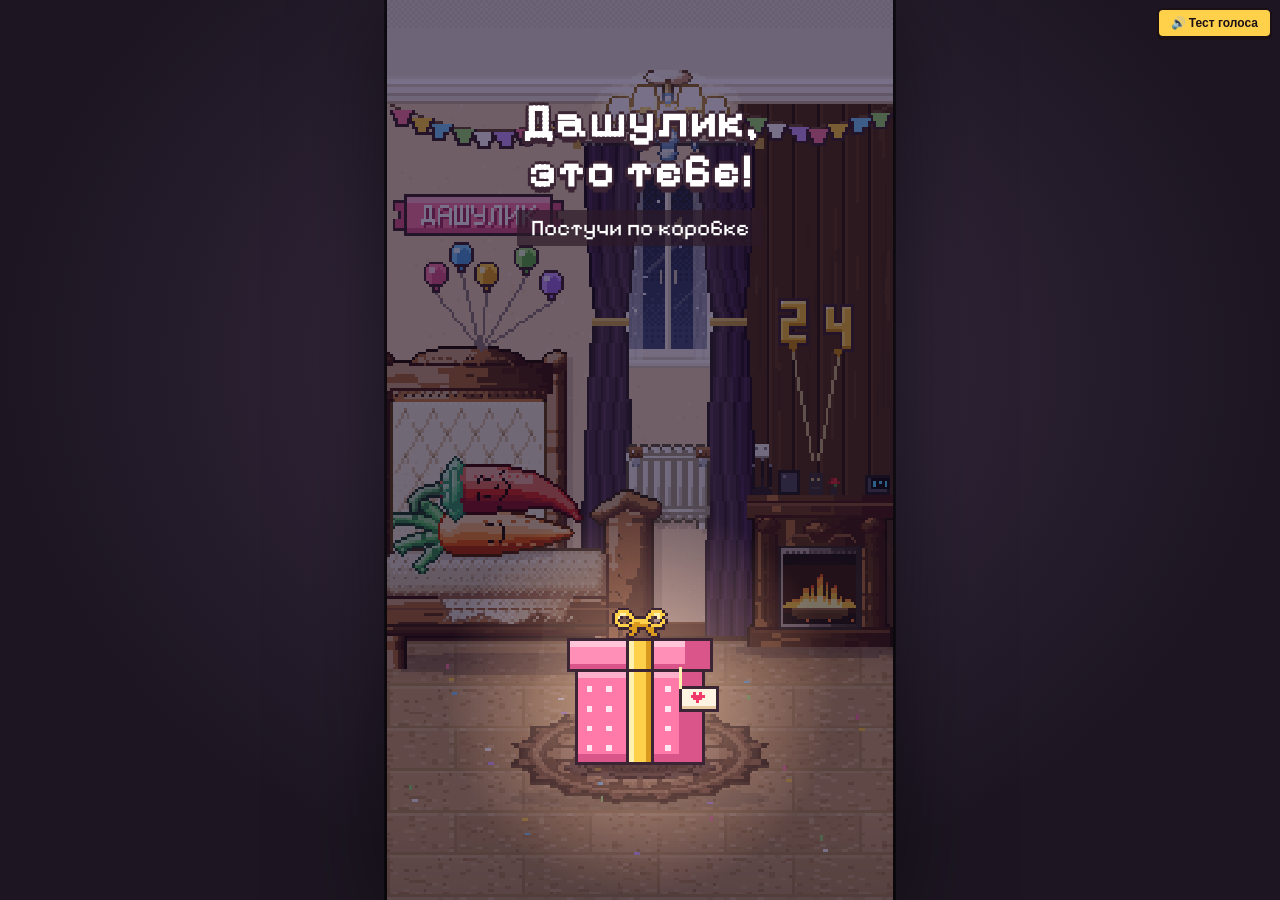
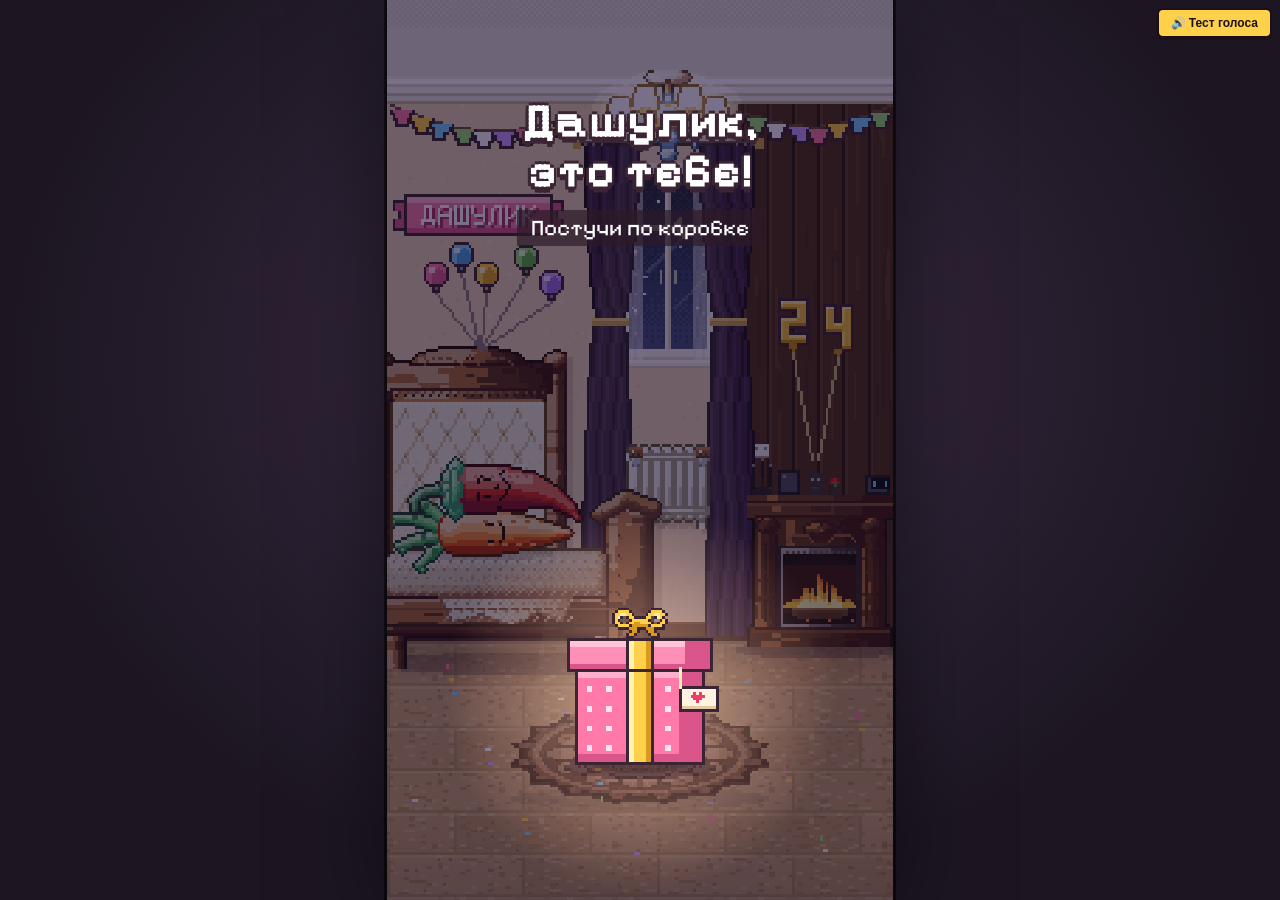
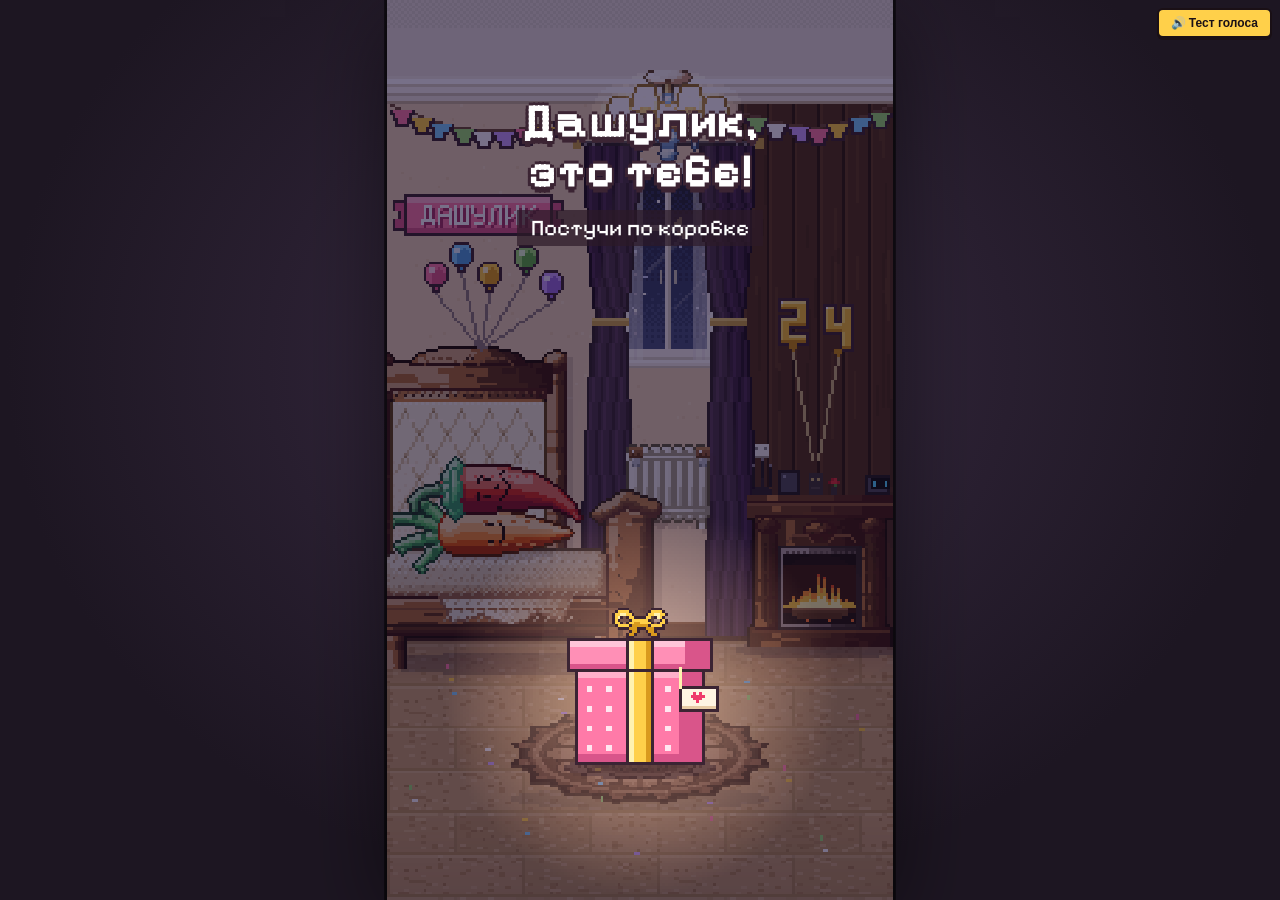
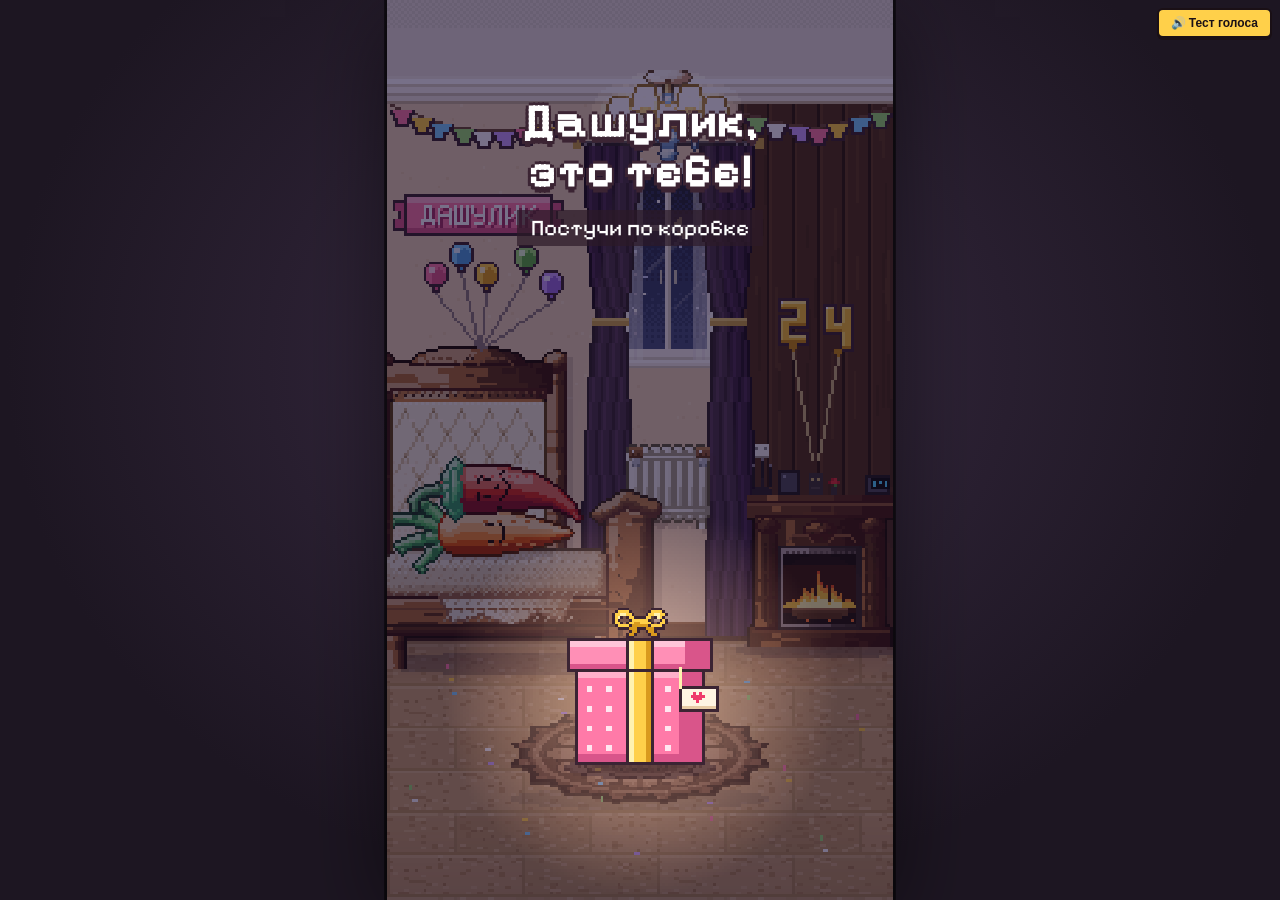
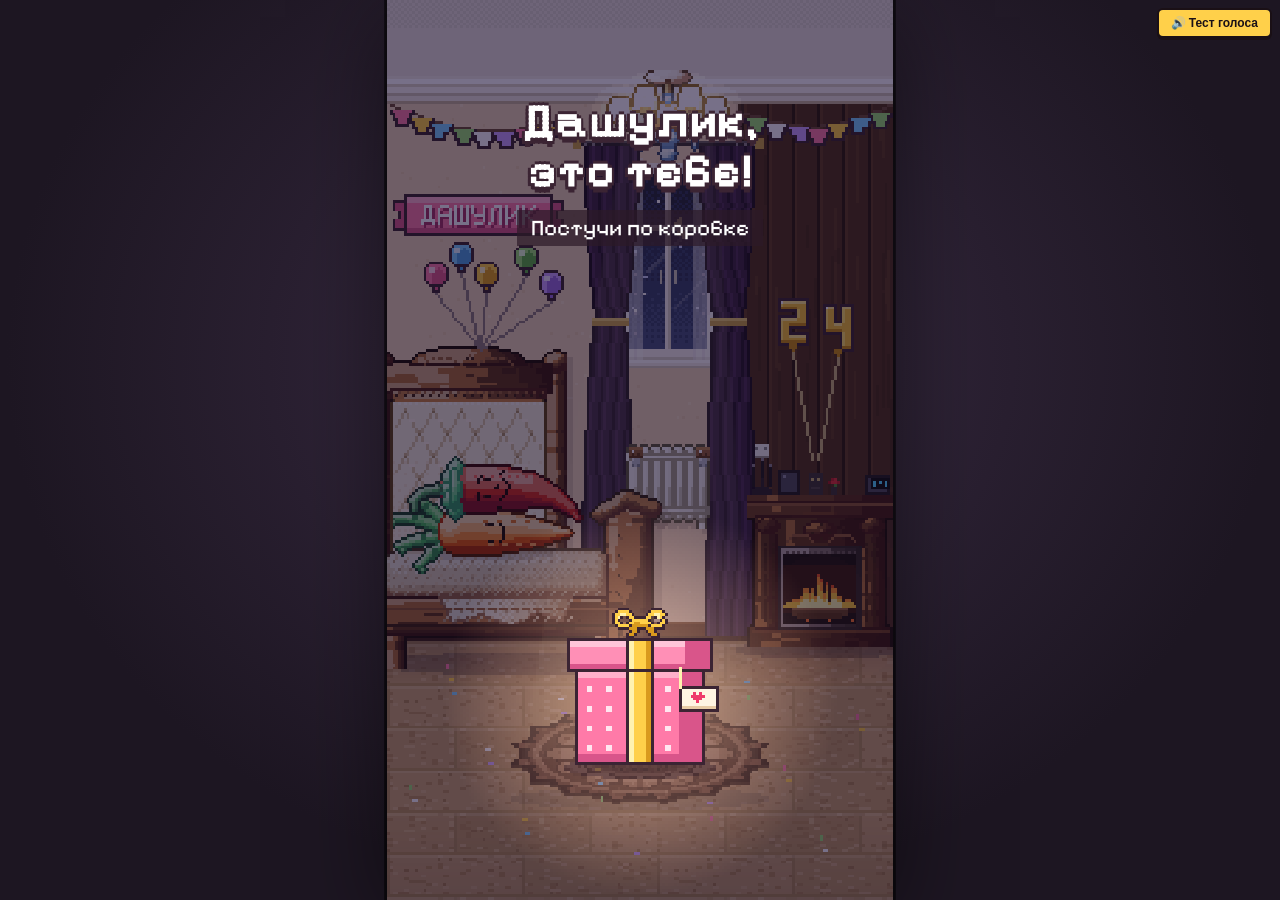
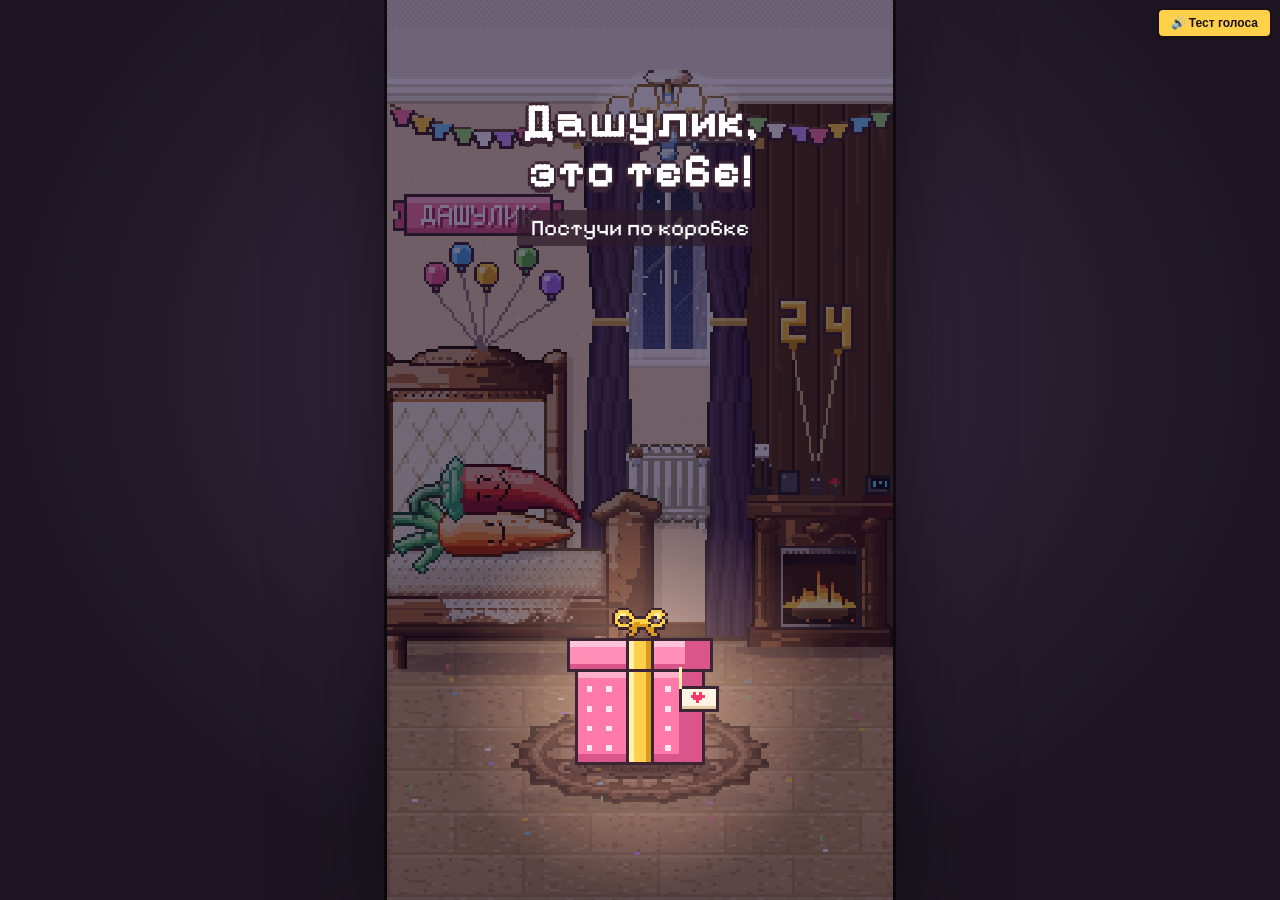
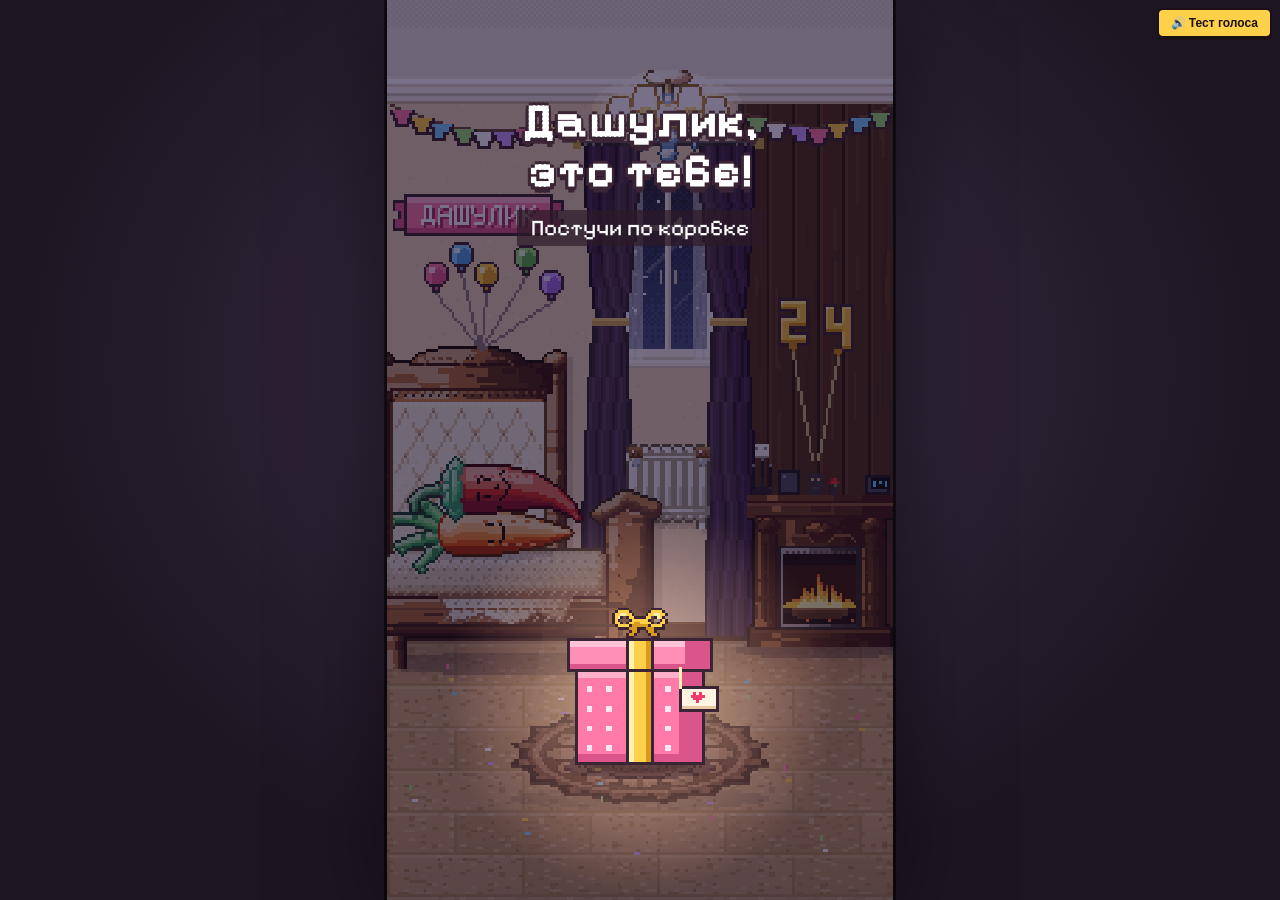
